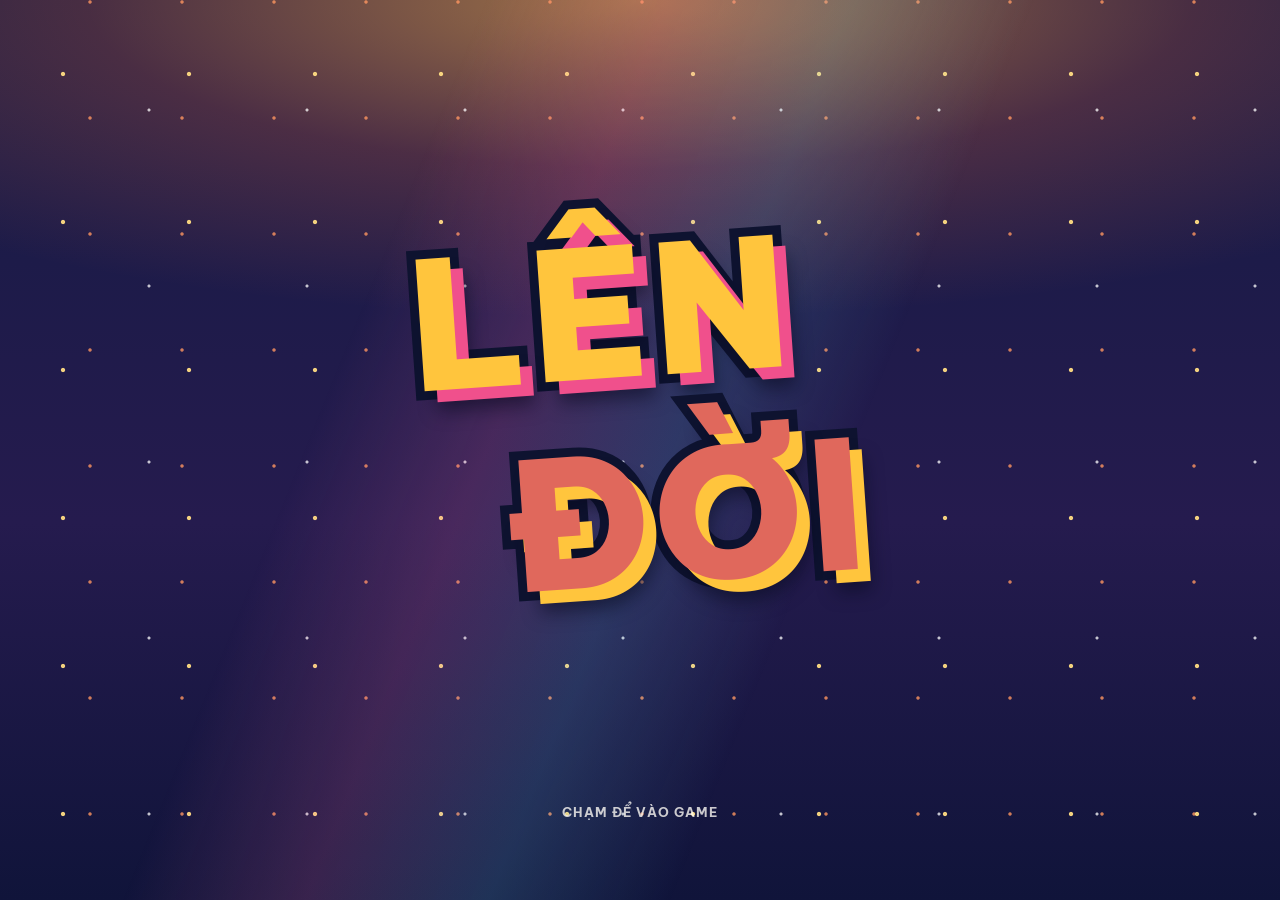
==== index.html @ b6708994 "Find open rooms and join in one tap, no server Each room in its lobby claims a PeerJS "beacon" at on" ====
<!doctype html>
<html lang="vi">
<head>
<meta charset="utf-8">
<meta name="viewport" content="width=device-width, initial-scale=1, minimum-scale=1, maximum-scale=1, user-scalable=no, viewport-fit=cover">
<style>/* iPhone: không tự phóng chữ khi xoay ngang, không phóng to khi chạm 2 lần (bản local chặn zoom như app) */html{-webkit-text-size-adjust:100%;text-size-adjust:100%}*{touch-action:manipulation}</style>
<!-- v143: mở từ Màn hình chính thì chạy toàn màn hình như app (iPhone, Android) -->
<link rel="manifest" href="manifest.webmanifest">
<meta name="mobile-web-app-capable" content="yes">
<meta name="apple-mobile-web-app-capable" content="yes">
<meta name="apple-mobile-web-app-status-bar-style" content="black-translucent">
<meta name="apple-mobile-web-app-title" content="Lên Đời">
<meta name="theme-color" content="#1B1F4A">
<link rel="apple-touch-icon" href="apple-touch-icon.png">
<link rel="icon" type="image/png" sizes="512x512" href="icon-512.png">
<link rel="icon" type="image/png" sizes="32x32" href="favicon-32.png">
<meta name="description" content="Cờ tỷ phú Việt Nam: gieo xúc xắc, mua đất, xây nhà, làm tỷ phú cùng bạn bè. Vào chơi cùng mình nhé!">
<script>/* IS_APP: đang chạy trong app iOS (Capacitor); thêm ?app=1 để thử trên trình duyệt */window.IS_APP=!!(window.Capacitor&&window.Capacitor.isNativePlatform&&window.Capacitor.isNativePlatform())||/[?&]app=1/.test(location.search);if(window.IS_APP)document.documentElement.classList.add('app');/* không phóng to kiểu gì cả: Safari bỏ qua user-scalable=no nên chặn luôn cử chỉ chụm 2 ngón và chạm 2 lần (ô nhập chữ nhỏ thì maximum-scale=1 đã chặn) */['gesturestart','gesturechange','gestureend'].forEach(function(t){document.addEventListener(t,function(e){e.preventDefault();},{passive:false});});document.addEventListener('touchmove',function(e){if(e.touches.length>1||(e.scale&&e.scale!==1))e.preventDefault();},{passive:false});document.addEventListener('dblclick',function(e){e.preventDefault();},{passive:false});/* Safari vẫn phóng to khi chạm 2 lần nhanh dù đã có touch-action: lần chạm thứ hai trong 350ms thì chặn mặc định (chính là zoom) rồi tự bấm lại, như bản cũ. Ngón tay có kéo thì không tự bấm */var lastTap=0,tx=0,ty=0;window.addEventListener('touchstart',function(e){if(e.touches.length===1){tx=e.touches[0].clientX;ty=e.touches[0].clientY;}},{passive:true,capture:true});window.addEventListener('touchend',function(e){var now=Date.now(),t=e.target,c=e.changedTouches[0];if(now-lastTap<350&&e.changedTouches.length===1&&!e.touches.length&&t.closest&&!t.closest('input,textarea,select,label,[contenteditable]')){e.preventDefault();if(Math.abs(c.clientX-tx)<10&&Math.abs(c.clientY-ty)<10)t.dispatchEvent(new MouseEvent('click',{bubbles:true,cancelable:true,view:window,clientX:c.clientX,clientY:c.clientY,screenX:c.screenX,screenY:c.screenY}));}lastTap=now;},{passive:false,capture:true});/* land: mọi màn hình dùng bố cục ngang (app iOS và điện thoại cảm ứng; cầm dọc thì cả trang xoay 90 độ) */if(window.IS_APP||/[?&]land=1/.test(location.search)||(window.matchMedia&&matchMedia('(pointer:coarse)').matches))document.documentElement.classList.add('land');</script>
<title>Lên Đời</title>
<script>/* font: trong app dùng file nhúng sẵn (fonts/), trên web tải từ Google Fonts */document.write('<link rel="stylesheet" href="'+(window.IS_APP?'fonts/fonts.css':'https://fonts.googleapis.com/css2?family=Lexend:wght@400;500;600;700;800;900&family=Be+Vietnam+Pro:wght@400;600;700;800&family=Oswald:wght@500;700&family=Josefin+Sans:wght@600;700&family=Barlow+Condensed:wght@600;700&display=swap')+'">');</script>
<style>
:root{
  --bg:#EEF1F5; --card:#FFFFFF; --ink:#16202A; --mute:#566473; --line:#C5CCD4; --soft:#E3E8EE;
  --accent:#0F7B6C; --accent-ink:#FFFFFF; --warn:#B4372F;
  box-sizing:border-box; padding-top:env(safe-area-inset-top,0px); padding-bottom:env(safe-area-inset-bottom,0px);
}
@media (prefers-color-scheme: dark){
  :root:not([data-theme="light"]){ --bg:#10161D; --card:#1A232D; --ink:#E8EDF2; --mute:#9BA8B5; --line:#33404D; --soft:#232E3A; --accent:#2BA893; --accent-ink:#08110F; --warn:#F0786F; }
}
:root[data-theme="dark"]{ --bg:#10161D; --card:#1A232D; --ink:#E8EDF2; --mute:#9BA8B5; --line:#33404D; --soft:#232E3A; --accent:#2BA893; --accent-ink:#08110F; --warn:#F0786F; }
*,*::before,*::after{box-sizing:inherit}
html{scroll-padding-top:env(safe-area-inset-top,0px)}
body{margin:0;background:var(--bg);color:var(--ink);font-family:'Be Vietnam Pro','Segoe UI',system-ui,sans-serif;font-size:15px;line-height:1.45}
button,input,select{font:inherit;color:inherit}
button{cursor:pointer}
button:focus-visible,select:focus-visible,input:focus-visible{outline:2px solid var(--accent);outline-offset:2px}
#app{max-width:1320px;margin:0 auto;padding:10px}
h1{font-size:22px;margin:0 0 4px;font-weight:700}
.sub{color:var(--mute);margin:0 0 16px;max-width:60ch}
.panel{background:var(--card);border:1px solid var(--line);border-radius:10px;padding:12px}
.btn{min-height:44px;padding:0 14px;border-radius:8px;border:1.5px solid var(--line);background:var(--card);font-weight:600}
.btn.primary{background:var(--accent);color:var(--accent-ink);border-color:var(--accent)}
.btn:disabled{opacity:.45;cursor:not-allowed}
.btn.blink{animation:blink 1s ease-in-out infinite}
@keyframes blink{0%,100%{box-shadow:0 0 0 0 rgba(43,168,147,0);filter:brightness(1)}50%{box-shadow:0 0 0 6px rgba(43,168,147,.45);filter:brightness(1.25)}}
@media (prefers-reduced-motion: reduce){ .btn.blink{animation:none;outline:3px solid var(--accent);outline-offset:2px} .bar i{animation:none !important} }
.stats{display:grid;grid-template-columns:1fr 1fr;gap:8px;margin-bottom:10px}
.stats div{background:var(--soft);border-radius:8px;padding:8px 10px}
.stats small{display:block;color:var(--mute);font-size:11px}
.stats b{font-size:20px;line-height:1.2}
.bidrow{display:flex;gap:6px;align-items:stretch}
.bidrow .inp{flex:1 1 0;min-width:0;text-align:center;font-size:20px}
.chip{flex:none;min-width:48px;min-height:48px;padding:0 6px;border:1.5px solid var(--line);border-radius:8px;background:var(--card);font-weight:700}
.bidmsg{font-size:12px;color:var(--mute);min-height:1.4em;margin:8px 0 0}
.bidmsg.warn{color:var(--warn)}
.cd{margin:10px 0 4px;color:var(--mute);font-size:12px}
.bar{height:4px;border-radius:2px;background:var(--soft);overflow:hidden}
.bar i{display:block;height:100%;width:100%;background:var(--accent);transform-origin:left;animation:shrink linear forwards}
@keyframes shrink{from{transform:scaleX(1)}to{transform:scaleX(0)}}
/* chọn cách chơi */
.mode{display:flex;gap:14px;align-items:center;width:100%;text-align:left;padding:14px;margin-bottom:10px;border:1.5px solid var(--line);border-radius:12px;background:var(--card)}
.mode:hover{border-color:var(--accent)}
.mode .mi{font-size:34px;line-height:1;flex:none}
.mode b{display:block;font-size:17px}
.mode small{display:block;color:var(--mute);font-size:13px}
.back{background:none;border:0;padding:8px 0;color:var(--mute);font-weight:600;min-height:40px}
.fl{display:block;font-size:13px;font-weight:600;margin-bottom:10px}
.inp2{display:block;width:100%;min-height:44px;margin-top:4px;padding:0 10px;border:1.5px solid var(--line);border-radius:8px;background:var(--card);font-weight:500}
.err{color:var(--warn);font-size:13px;min-height:1.3em;margin:0 0 8px}
.demo{color:var(--mute);font-size:12px;border-left:3px solid var(--line);padding-left:8px;margin:0 0 12px}
.roomid{font-size:14px;color:var(--mute)} .roomid b{font-size:20px;color:var(--ink);letter-spacing:.06em;margin-left:6px}
.seat{display:flex;align-items:center;gap:10px;padding:8px;border:1.5px solid var(--line);border-radius:8px;margin-bottom:6px;font-weight:600}
.seat.empty{color:var(--mute);font-weight:400;border-style:dashed}
.seat .dot{width:30px;height:30px;border-radius:50%;flex:none;display:flex;align-items:center;justify-content:center;font-size:18px;line-height:1}
/* setup */
.slot{display:flex;gap:8px;align-items:center;margin-bottom:8px}
.slot .dot{width:34px;height:34px;border-radius:50%;flex:none;display:flex;align-items:center;justify-content:center;font-size:21px;line-height:1}
.slot input{flex:1 1 0;min-width:0;min-height:44px;padding:0 10px;border:1.5px solid var(--line);border-radius:8px;background:var(--card)}
.slot select{min-height:44px;padding:0 8px;border:1.5px solid var(--line);border-radius:8px;background:var(--card)}
.notes{color:var(--mute);font-size:13px;padding-left:18px;margin:12px 0 0}
/* game */
.wrap{display:flex;flex-wrap:wrap;gap:12px;align-items:flex-start;justify-content:center}
.boardbox{flex:1 1 520px;max-width:min(940px,calc(100vh - 20px));min-width:0}
#board{display:grid;grid-template-columns:minmax(0,1.45fr) repeat(10,minmax(0,1fr)) minmax(0,1.45fr);grid-template-rows:minmax(0,1.45fr) repeat(10,minmax(0,1fr)) minmax(0,1.45fr);aspect-ratio:1;width:100%;background:var(--line);gap:1px;border:1.5px solid var(--ink);font-size:clamp(6px,1.1vw,12.5px)}
.cell{position:relative;background:var(--card);border:0;padding:0;margin:0;display:flex;flex-direction:column;align-items:center;overflow:hidden;min-width:0;min-height:0;text-align:center;color:var(--ink);line-height:1.15}
.cell.sp{background:var(--soft)}
.cell.own{box-shadow:inset 0 0 0 2.5px var(--o)}
.band{flex:none;width:100%;height:24%;background:var(--g);color:#fff;font-weight:700;display:flex;align-items:center;justify-content:center;font-size:1.1em}
.ic{font-size:1.5em;line-height:1;margin-top:5%}
.nm{padding:0 1px;font-weight:600;font-size:.92em;display:-webkit-box;-webkit-line-clamp:3;-webkit-box-orient:vertical;overflow:hidden}
.pr{color:var(--mute)}
.ow{position:absolute;left:0;right:0;bottom:0;height:23%;display:flex;align-items:center;justify-content:center;padding:0 1px;font-size:.85em;font-weight:700;white-space:nowrap;overflow:hidden}
.cell.own .toks{bottom:26%}
.toks{position:absolute;left:0;right:0;bottom:2px;display:flex;justify-content:center;gap:1px;flex-wrap:wrap-reverse;z-index:2}
.tok{width:1.5em;height:1.5em;font-size:clamp(11px,1.9vw,19px);line-height:1;border-radius:50%;border:1.5px solid #fff;box-shadow:0 1px 3px rgba(0,0,0,.55);display:flex;align-items:center;justify-content:center}
@media (max-width:640px){ .ow{font-size:0} .nm,.pr{display:none} .ic{font-size:1.9em;margin-top:18%} }
#center{grid-row:2/12;grid-column:2/12;background:var(--card);display:flex;flex-direction:column;align-items:center;justify-content:center;gap:8px;padding:8px;text-align:center;font-size:14px}
#center .title{font-size:clamp(22px,6vw,46px);font-weight:700;letter-spacing:-.01em}
#center{position:relative;z-index:2;overflow:visible}
#diceTray{display:flex;gap:34px;height:98px;align-items:center;justify-content:center;perspective:800px;pointer-events:none}
.dslot{position:relative;width:58px;height:82px}
.shadow{position:absolute;left:-2px;right:-12px;bottom:0;height:14px;border-radius:50%;background:#000;opacity:.3;filter:blur(5px)}
.drop{position:absolute;left:0;top:4px;width:58px;height:58px;transform-style:preserve-3d}
.tilt{width:100%;height:100%;transform-style:preserve-3d;transform:rotateX(-34deg) rotateY(24deg)}   /* nhìn từ trên xuống nhiều hơn để thấy rõ mặt trên */
.cube{width:100%;height:100%;position:relative;transform-style:preserve-3d}
.face{position:absolute;inset:0;border-radius:13px;display:grid;grid-template-columns:repeat(3,1fr);grid-template-rows:repeat(3,1fr);padding:9px;gap:2px;transform-style:preserve-3d;
  background:radial-gradient(circle at 30% 24%,#F4756A 0%,#D9342C 42%,#A31A18 100%);
  box-shadow:inset 0 0 9px rgba(60,0,0,.45),inset 0 2px 3px rgba(255,255,255,.4)}
.face::before{content:"";position:absolute;inset:3px;background:#8E1513;transform:translateZ(-3px)}
.face::after{content:"";position:absolute;inset:0;border-radius:inherit;background:linear-gradient(135deg,rgba(255,255,255,.38) 0%,rgba(255,255,255,0) 46%);pointer-events:none}
.face i{border-radius:50%;margin:.5px;position:relative;z-index:1}
.face .pg{position:absolute;inset:0;padding:inherit;display:grid;grid-template-columns:repeat(3,1fr);grid-template-rows:repeat(3,1fr);gap:inherit;border-radius:inherit;z-index:1}
.face i.on{background:radial-gradient(circle at 38% 32%,#FFFFFF 0%,#F4F4F2 55%,#CFCFCB 100%);box-shadow:inset 0 -1.5px 2px rgba(0,0,0,.28),0 1px 1px rgba(90,0,0,.5)}
.f1{transform:translateZ(29px)} .f6{transform:rotateY(180deg) translateZ(29px)}
.f3{transform:rotateY(90deg) translateZ(29px)} .f4{transform:rotateY(-90deg) translateZ(29px)}
.f5{transform:rotateX(90deg) translateZ(29px)} .f2{transform:rotateX(-90deg) translateZ(29px)}
.deck{position:absolute;width:clamp(40px,9.5vw,96px);aspect-ratio:.72;transform:rotate(-45deg)}
#deckK{top:9%;right:9%}
#deckC{bottom:9%;left:9%}
.deck i{position:absolute;inset:0;border-radius:6px;border:1.5px solid rgba(255,255,255,.85);background-color:var(--dk);background-image:repeating-linear-gradient(45deg,rgba(255,255,255,.14) 0 4px,transparent 4px 8px);box-shadow:0 1px 3px rgba(0,0,0,.45);font-style:normal}
.deck i:nth-child(1){transform:translate(4px,4px)} .deck i:nth-child(2){transform:translate(2px,2px)}
.deck .top{display:flex;flex-direction:column;align-items:center;justify-content:center;gap:2px;color:#fff;font-weight:700;font-size:clamp(7px,1.5vw,14px);line-height:1.1;text-align:center}
.deck .top span{font-size:1.9em;line-height:1}
#islandFx{position:fixed;inset:0;z-index:12;display:flex;align-items:center;justify-content:center;padding:16px;background:rgba(10,16,22,0);transition:background .3s}
#islandFx.on{background:rgba(10,16,22,.66)}
.isl{width:min(360px,100%);border-radius:16px;overflow:hidden;background:var(--card);color:var(--ink);box-shadow:0 16px 44px rgba(0,0,0,.5);opacity:0;transform:translateY(16px) scale(.96);transition:opacity .3s,transform .3s}
#islandFx.on .isl{opacity:1;transform:none}
.iscene svg{display:block;width:100%;height:auto}
.iland{animation:irise 1.1s cubic-bezier(.2,.8,.3,1) both}
.ipalm{transform-origin:150px 122px;animation:isway 3.2s ease-in-out infinite}
.icloud{animation:idrift 9s ease-in-out infinite alternate}
.iwave{animation:iwave 2.4s linear infinite}
@keyframes irise{from{transform:translateY(70px);opacity:0}to{transform:translateY(0);opacity:1}}
@keyframes isway{0%,100%{transform:rotate(-3deg)}50%{transform:rotate(4deg)}}
@keyframes idrift{from{transform:translateX(-14px)}to{transform:translateX(18px)}}
@keyframes iwave{from{transform:translateX(0)}to{transform:translateX(-20px)}}
@media (prefers-reduced-motion: reduce){ .iland,.ipalm,.icloud,.iwave{animation:none} }
.itext{padding:14px 16px 16px}
.itext h3{margin:0 0 6px;font-size:17px;line-height:1.3}
.itext p{margin:0 0 12px;font-size:13.5px;color:var(--mute)}
.itext .cd{margin:8px 0 0;text-align:center}
#cardFx{position:fixed;inset:0;z-index:12;display:flex;flex-direction:column;align-items:center;justify-content:center;gap:14px;perspective:1100px;background:rgba(10,16,22,0);transition:background .3s}
#cardFx.on{background:rgba(10,16,22,.62)}
.flyc{position:relative;width:min(250px,68vw);aspect-ratio:.72;transform-style:preserve-3d}
.flyc>div{position:absolute;inset:0;border-radius:16px;border:5px solid #fff;backface-visibility:hidden;-webkit-backface-visibility:hidden;box-shadow:0 14px 40px rgba(0,0,0,.5);overflow:hidden}
.cb{transform:rotateY(180deg);display:flex;align-items:center;justify-content:center;font-size:72px;background-color:var(--dk);background-image:repeating-linear-gradient(45deg,rgba(255,255,255,.14) 0 8px,transparent 8px 16px)}
.cf{background:#FFFDF6;color:#16202A;display:flex;flex-direction:column}
.cf .hd{background:var(--dk);color:#fff;font-weight:700;padding:10px;text-align:center;font-size:13px;letter-spacing:.08em;text-transform:uppercase}
.cf .cic{font-size:54px;line-height:1;text-align:center;margin-top:16px}
.cf h4{margin:12px 14px 6px;font-size:19px;line-height:1.25;text-align:center}
.cf p{margin:0 16px;font-size:14px;line-height:1.45;text-align:center;color:#3A4652}
.cf .who{margin-top:auto;padding:10px;text-align:center;font-size:12px;color:#566473;border-top:1px dashed #C5CCD4}
.cardact{width:min(250px,68vw);min-height:74px;text-align:center}
.cardact .btn{width:100%}
.cardact .cd{color:#E8EDF2}
#sum{font-weight:700;min-height:1.4em}
#status{font-weight:600;min-height:1.4em}
.meta{color:var(--mute);font-size:13px}
.hud{display:grid;grid-template-columns:minmax(0,1fr) minmax(0,1fr);gap:10px;align-items:center}
.turn{display:flex;align-items:center;gap:6px;font-size:13px;font-weight:600;line-height:1.2;margin-bottom:6px}
.turn .dot{flex:none;width:22px;height:22px;border-radius:50%;display:flex;align-items:center;justify-content:center;font-size:14px;line-height:1}
.kv{display:flex;justify-content:space-between;gap:6px;font-size:11.5px;color:var(--mute);line-height:1.6}
.kv b{color:var(--ink)}
.actions{display:flex;flex-direction:column;gap:6px}
.actions .btn{min-height:36px;padding:0 6px;font-size:12px}
.ph{display:flex;align-items:center;justify-content:space-between;gap:8px;margin-bottom:6px}
.ph h2{margin:0}
.btn.mini{min-height:28px;padding:0 10px;font-size:11px;border-radius:6px}
aside{flex:1 1 100%;min-width:0;display:flex;flex-direction:column;gap:8px}
@media (min-width:860px){ aside{flex:0 0 250px} }
aside .panel{padding:8px}
.pl{display:flex;gap:6px;align-items:center;padding:3px 6px;border:1.5px solid var(--line);border-radius:6px;margin-bottom:3px}
.pl.cur{border-color:var(--accent);box-shadow:inset 0 0 0 1.5px var(--accent)}
.pl.dead{opacity:.45}
.pl .dot{width:20px;height:20px;border-radius:50%;flex:none;display:flex;align-items:center;justify-content:center;font-size:13px;line-height:1}
.pl .nmx{flex:1 1 0;min-width:0;font-weight:600;font-size:12px;line-height:1.3;overflow:hidden;text-overflow:ellipsis;white-space:nowrap}
.pl .cash{font-weight:700;font-size:13px}
.pl small{flex:none;color:var(--mute);font-size:10.5px}
.bdg{position:relative;overflow:hidden;flex:none;display:inline-flex;align-items:center;justify-content:center;width:22px;height:22px;border-radius:50%;font-size:11.5px;line-height:1;
  background:radial-gradient(circle at 30% 22%,rgba(255,255,255,.85) 0%,rgba(255,255,255,0) 48%),linear-gradient(160deg,color-mix(in srgb,var(--g) 70%,#fff),var(--g) 55%,color-mix(in srgb,var(--g) 70%,#000));
  border:2px solid #F5CF57;box-shadow:0 0 0 1px #8A6206,0 0 8px rgba(245,207,87,.7),inset 0 -2px 3px rgba(0,0,0,.35)}
.bdg::after{content:"";position:absolute;inset:-2px;background:linear-gradient(115deg,transparent 35%,rgba(255,255,255,.85) 50%,transparent 65%);background-size:260% 100%;animation:glint 2.6s linear infinite}
@keyframes glint{from{background-position:130% 0}to{background-position:-130% 0}}
.bdg.half{width:18px;height:18px;font-size:9.5px;border-color:#A9B4BF;box-shadow:0 0 0 1px rgba(0,0,0,.4),inset 0 -2px 3px rgba(0,0,0,.3);filter:saturate(.55)}
.bdg.half::after{display:none}
.pl .bdg{margin-left:-2px}
.cell.half .band{animation:blinkc 1.3s ease-in-out infinite;animation-delay:var(--ph,0ms)}
@keyframes blinkc{0%,100%{filter:brightness(.75)}50%{filter:brightness(1.7) saturate(1.3)}}
.cell.full{z-index:1;background:linear-gradient(180deg,color-mix(in srgb,var(--g) 30%,var(--card)) 0%,var(--card) 75%);animation:glowp 2s ease-in-out infinite;animation-delay:var(--ph3,0ms)}
@keyframes glowp{0%,100%{box-shadow:inset 0 0 0 2.5px var(--o),inset 0 0 10px color-mix(in srgb,var(--g) 70%,transparent),0 0 4px color-mix(in srgb,var(--g) 60%,transparent)}50%{box-shadow:inset 0 0 0 2.5px var(--o),inset 0 0 18px var(--g),0 0 16px var(--g)}}
.cell.full .band{background:linear-gradient(110deg,var(--g) 0%,var(--g) 38%,#FFFFFF 50%,var(--g) 62%,var(--g) 100%);background-size:260% 100%;animation:shim 2.4s linear infinite;animation-delay:var(--ph,0ms);text-shadow:0 1px 2px rgba(0,0,0,.6)}
@keyframes shim{from{background-position:130% 0}to{background-position:-130% 0}}
.spk{position:absolute;z-index:1;pointer-events:none;color:#FFFFFF;font-size:1.05em;line-height:1;text-shadow:0 0 4px var(--g),0 0 8px var(--g);animation:twinkle 1.9s ease-in-out infinite;animation-delay:var(--ph2,0ms)}
.spk.s1{top:30%;left:10%}
.spk.s2{top:46%;right:9%;font-size:.8em;animation-duration:1.5s}
.spk.s3{top:62%;left:38%;font-size:.9em;animation-duration:2.3s}
@keyframes twinkle{0%,100%{opacity:0;transform:scale(.3) rotate(0deg)}50%{opacity:1;transform:scale(1.15) rotate(90deg)}}
@media (prefers-reduced-motion: reduce){ .cell.full,.cell.half .band,.cell.full .band,.spk,.bdg::after{animation:none} .spk{opacity:.8} }
.loan{display:flex;align-items:center;justify-content:space-between;gap:6px;padding:5px 0;border-bottom:1px solid var(--soft);font-size:12px}
.loan span{display:flex;flex-direction:column;line-height:1.3;min-width:0}
.loan b{color:var(--warn)}
.loan small{color:var(--mute);font-size:11px}
.bn{color:var(--mute);font-size:12px;margin:8px 0 0}
.lego{place-self:center;z-index:7;pointer-events:none;display:flex;flex-direction:column-reverse;align-items:center;width:clamp(22px,3.3vw,40px);filter:drop-shadow(0 4px 5px rgba(0,0,0,.55));animation:legofade 2.3s ease both}
.lego i{display:block;opacity:0;animation:legodrop .38s cubic-bezier(.3,1.5,.5,1) forwards;animation-delay:calc(var(--k)*.17s)}
.brick{position:relative;width:100%;height:clamp(7px,1.05vw,12px);margin-top:1px;border-radius:2px;background:var(--g);box-shadow:inset 0 -2px 0 rgba(0,0,0,.28),inset 0 1px 0 rgba(255,255,255,.4)}
.brick.alt{background:color-mix(in srgb,var(--g) 72%,#fff)}
.brick::before,.brick::after{content:"";position:absolute;top:-3px;width:22%;height:3px;border-radius:2px 2px 0 0;background:inherit;box-shadow:inset 0 1px 0 rgba(255,255,255,.45)}
.brick::before{left:14%} .brick::after{right:14%}
.roof{width:124%;height:clamp(9px,1.3vw,15px);background:color-mix(in srgb,var(--g) 55%,#000);clip-path:polygon(50% 0,100% 100%,0 100%)}
.tower{width:46%;height:clamp(12px,1.7vw,20px);margin-top:1px;border-radius:2px 2px 0 0;background:color-mix(in srgb,var(--g) 60%,#fff);box-shadow:inset 0 -2px 0 rgba(0,0,0,.25)}
@keyframes legodrop{from{opacity:0;transform:translateY(-50px)}to{opacity:1;transform:translateY(0)}}
@keyframes legofade{0%,82%{opacity:1}100%{opacity:0}}
.perk{display:flex;align-items:center;gap:7px;padding:4px 0;border-bottom:1px solid var(--soft);font-size:12px}
.perk span:last-child{display:flex;flex-direction:column;line-height:1.3;min-width:0}
.perk small{color:var(--mute);font-size:11px}
#quitBtn{min-height:30px;font-size:11px;font-weight:500;margin-top:2px}
.split{display:grid;grid-template-columns:1fr;gap:8px}
@media (min-width:860px){ .split{grid-template-columns:1fr} }
#assets{max-height:132px;overflow:auto;font-size:12px}
#chat{height:230px;overflow:auto;font-size:12.5px;display:flex;flex-direction:column;gap:3px;padding-right:2px}
@media (min-width:860px){ #chat{height:max(190px,calc(100vh - 610px))} }
#chat .sys{color:var(--mute);font-size:11px}
#chat .msg b{font-weight:700}
#chat .msg .big{font-size:20px;line-height:1;vertical-align:middle}
#emojis{display:flex;flex-wrap:wrap;gap:3px;margin:6px 0}
#emojis button{flex:1 1 0;min-width:26px;height:32px;padding:0;border:1.5px solid var(--line);border-radius:7px;background:var(--card);font-size:17px;line-height:1}
.chatin{display:flex;gap:5px}
.chatin input{flex:1 1 0;min-width:0;min-height:36px;padding:0 8px;border:1.5px solid var(--line);border-radius:7px;background:var(--card);font-size:13px}
.chatin .btn{min-height:36px;padding:0 10px;font-size:12px}
.bub{place-self:center;z-index:6;pointer-events:none;transform:translateY(-62%);background:var(--card);border:2.5px solid var(--o);border-radius:16px 16px 16px 4px;padding:2px 7px;font-size:clamp(18px,2.6vw,30px);line-height:1.25;box-shadow:0 4px 12px rgba(0,0,0,.35);animation:pop 2.8s ease both}
.bub.txt{font-size:clamp(11px,1.25vw,14px);font-weight:600;line-height:1.3;padding:5px 9px;width:max-content;max-width:min(170px,42vw);text-align:left;color:var(--ink)}
.fxnum{place-self:center;z-index:7;pointer-events:none;color:#FF5247;font-weight:800;font-size:clamp(14px,2vw,26px);text-shadow:0 1px 0 #000,0 0 6px rgba(0,0,0,.7);animation:rise 1.4s ease-out both}
@keyframes rise{0%{opacity:0;transform:translateY(0) scale(.6)}15%{opacity:1;transform:translateY(-40%) scale(1.3)}100%{opacity:0;transform:translateY(-200%) scale(1)}}
.fxnum.gain{color:#4ADE80}
.pl.got .cash{color:#34C76F}
#board{position:relative}
#fx{position:absolute;inset:0;pointer-events:none;z-index:8}
.coinw{position:absolute;left:0;top:0;will-change:transform}
.coin{width:clamp(18px,2.9vw,36px);aspect-ratio:1;border-radius:50%;display:flex;align-items:center;justify-content:center;font-weight:800;line-height:1;font-size:clamp(10px,1.6vw,20px);color:#8A5A00;text-shadow:0 1px 0 rgba(255,246,196,.95),0 -1px 0 rgba(110,70,0,.5);
  border:2px solid #B07D0A;background:radial-gradient(circle at 32% 28%,#FFF8CF 0%,#F8D555 26%,#DDA51E 58%,#A8780B 82%,#8A6206 100%);
  box-shadow:inset 0 0 0 2px rgba(255,236,150,.6),inset 0 -3px 5px rgba(120,80,0,.5),0 2px 0 #8A6206,0 4px 7px rgba(0,0,0,.45)}
.tok.ouch{animation:ouch .6s ease-out}
@keyframes ouch{0%{transform:translate(0,0) rotate(0) scale(1)}15%{transform:translate(-3px,-5px) rotate(-18deg) scale(1.25)}35%{transform:translate(3px,0) rotate(14deg) scale(1.1)}55%{transform:translate(-2px,0) rotate(-9deg)}75%{transform:translate(2px,0) rotate(5deg)}100%{transform:translate(0,0) rotate(0) scale(1)}}
.pl.hit .cash{color:#FF5247}
@media (prefers-reduced-motion: reduce){ .tok.ouch{animation:none} }
@keyframes pop{0%{opacity:0;transform:translateY(-20%) scale(.3)}8%{opacity:1;transform:translateY(-70%) scale(1.2)}14%{transform:translateY(-62%) scale(1)}85%{opacity:1;transform:translateY(-62%) scale(1)}100%{opacity:0;transform:translateY(-95%) scale(.9)}}
@media (prefers-reduced-motion: reduce){ .bub{animation:none} }
#assets .sum{color:var(--mute);margin-bottom:4px}
.asrow{display:flex;align-items:center;gap:6px;border-bottom:1px solid var(--soft)}
.as{display:flex;align-items:center;gap:6px;flex:1 1 0;min-width:0;padding:4px 0;background:none;border:0;text-align:left;font-size:12px;color:var(--ink)}
.as .sw{flex:none;width:10px;height:26px;border-radius:2px;background:var(--g)}
.as .an{flex:1 1 0;min-width:0;display:flex;flex-direction:column;line-height:1.3}
.as .an b{overflow:hidden;text-overflow:ellipsis;white-space:nowrap}
.as .an small{color:var(--mute);font-size:11px}
#log div{padding:3px 0;border-bottom:1px solid var(--soft)}
h2{font-size:13px;margin:0 0 6px;font-weight:700}
/* modal */
#modal{position:fixed;inset:0;background:rgba(10,16,22,.62);display:flex;align-items:center;justify-content:center;padding:16px;z-index:10}
#modal[hidden]{display:none}
.dlg{background:var(--card);color:var(--ink);border-radius:14px;padding:18px;width:min(440px,100%);max-height:86vh;overflow:auto}
.dlg h3{margin:0 0 8px;font-size:19px}
.dlg .body{color:var(--ink);margin-bottom:14px;font-size:14px}
.dlg .opts{display:flex;flex-direction:column;gap:8px}
.dlg .body:empty{display:none}
.opts .btn.two{padding:9px 14px;font-size:16px;line-height:1.25}
.opts .btn.two small{display:block;margin-top:2px;font-size:12px;font-weight:400;opacity:.9}
table.t{width:100%;border-collapse:collapse;font-size:13px}
table.t td{padding:4px 0;border-bottom:1px solid var(--soft)}
table.t td:last-child{text-align:right;font-weight:600}
.inp{width:100%;min-height:48px;padding:0 12px;border:1.5px solid var(--line);border-radius:8px;background:var(--card);font-size:18px;font-weight:600}
.row{display:flex;justify-content:space-between;align-items:center;gap:8px;padding:6px 0;border-bottom:1px solid var(--soft)}

/* ===== Giao diện game: bàn cờ nghiêng 2.5D, toàn màn hình ===== */
#stage{position:fixed;inset:0;overflow:hidden;color:#F3F7FB;
  background:radial-gradient(120% 90% at 50% 38%,#3D8FC4 0%,#1F5E8E 42%,#0E3557 78%,#082339 100%);
  padding:env(safe-area-inset-top,0px) env(safe-area-inset-right,0px) env(safe-area-inset-bottom,0px) env(safe-area-inset-left,0px)}
#stage::before{content:"";position:absolute;inset:0;opacity:.18;background:repeating-radial-gradient(circle at 50% 120%,transparent 0 22px,#FFFFFF 23px 24px);pointer-events:none}
#scene{position:absolute;inset:0}
#board{position:absolute;aspect-ratio:auto;border:0;gap:1px;background:#CDBF9B;transform:rotateX(52deg) rotateZ(45deg);transform-origin:50% 50%;
  --card:#FFF9EA;--soft:#E3EDF5;--ink:#1D2733;--mute:#5A6775;--line:#CDBF9B;color:#1D2733;border-radius:6px;
  box-shadow:1px 1px 0 #A8956B,2px 2px 0 #A8956B,3px 3px 0 #9B8960,4px 4px 0 #9B8960,5px 5px 0 #8E7C55,6px 6px 0 #8E7C55,7px 7px 0 #7F6F4B,8px 8px 0 #7F6F4B,9px 9px 0 #6F6041,10px 10px 0 #6F6041,22px 22px 30px rgba(0,0,0,.55)}
#board .cell{border-radius:2px}
#board .nm{font-size:.86em;-webkit-line-clamp:2}
#board .ic{margin-top:6%}
#board .ow{font-size:0;height:20%}
#center{background:radial-gradient(circle at 50% 50%,#3FA36C 0%,#2B8355 55%,#1E6A44 100%);border-radius:4px;box-shadow:inset 0 0 0 2px rgba(255,255,255,.18),inset 0 0 26px rgba(0,0,0,.35)}
#over{position:absolute;inset:0;pointer-events:none;z-index:3}
#houses,#toks,#fx{position:absolute;inset:0}
#fx{z-index:8}
/* quân cờ đứng thẳng */
.tk{position:absolute;left:0;top:0;width:var(--tk);height:var(--tk);margin:calc(var(--tk)*-.86) 0 0 calc(var(--tk)*-.5);border-radius:50%;display:flex;align-items:center;justify-content:center;
  font-size:calc(var(--tk)*.62);line-height:1;background:radial-gradient(circle at 32% 26%,rgba(255,255,255,.75),rgba(255,255,255,0) 46%),var(--c);border:2.5px solid #fff;
  box-shadow:0 2px 0 rgba(0,0,0,.35),0 6px 8px rgba(0,0,0,.45);transition:left .24s ease-in-out,top .24s ease-in-out}
.tk::after{content:"";position:absolute;left:18%;right:18%;bottom:-22%;height:16%;border-radius:50%;background:rgba(0,0,0,.38);filter:blur(2px);z-index:-1}
.tk.cur{box-shadow:0 0 0 3px #FFD766,0 0 14px 4px rgba(255,215,102,.85),0 6px 8px rgba(0,0,0,.45)}
.tk.dead{display:none}
.tk.ouch{animation:tkouch .6s ease-out}
@keyframes tkouch{0%,100%{transform:none}15%{transform:translate(-3px,-7px) rotate(-18deg) scale(1.2)}35%{transform:translate(3px,0) rotate(14deg)}55%{transform:translate(-2px,0) rotate(-9deg)}75%{transform:translate(2px,0) rotate(5deg)}}
/* nhà kiểu lego đứng trên ô */
.hs{position:absolute;left:0;top:0;width:var(--hw);margin-left:calc(var(--hw)*-.5);transform:translateY(-100%);display:flex;flex-direction:column-reverse;align-items:center;filter:drop-shadow(0 3px 3px rgba(0,0,0,.5))}
.hs i{display:block}
.hs .brick{width:100%;height:calc(var(--hw)*.36);margin-top:1px;border-radius:1.5px;background:linear-gradient(90deg,var(--g) 0 58%,color-mix(in srgb,var(--g) 62%,#000) 58% 100%);box-shadow:inset 0 1px 0 rgba(255,255,255,.45),inset 0 -1.5px 0 rgba(0,0,0,.25)}
.hs .brick.alt{background:linear-gradient(90deg,color-mix(in srgb,var(--g) 70%,#fff) 0 58%,color-mix(in srgb,var(--g) 85%,#000) 58% 100%)}
.hs .brick::before,.hs .brick::after{top:-2.5px;height:2.5px}
.hs .roof{width:128%;height:calc(var(--hw)*.5);background:linear-gradient(90deg,#D9534A 0 50%,#A8362F 50% 100%);clip-path:polygon(50% 0,100% 100%,0 100%)}
.hs .tower{width:52%;height:calc(var(--hw)*.7);margin-top:1px;border-radius:1.5px 1.5px 0 0;background:linear-gradient(90deg,#F2D675 0 58%,#B8962F 58% 100%)}
.hs .new{animation:legodrop .4s cubic-bezier(.3,1.5,.5,1) both;animation-delay:var(--nd,0ms)}
/* bong bóng và số bay, đặt theo toạ độ màn hình */
#over .bub{position:absolute;left:0;top:0;place-self:auto;transform:translate(-50%,-190%)}
#over .bub.txt{transform:translate(-50%,-150%)}
@keyframes pop{0%{opacity:0;scale:.3}8%{opacity:1;scale:1.2}14%{scale:1}85%{opacity:1;scale:1}100%{opacity:0;scale:.9}}
#over .fxnum{position:absolute;left:0;top:0;translate:-50% -120%;font-size:clamp(16px,3.4vmin,28px)}
/* cụm giữa bàn: lượt, xúc xắc, nút gieo */
#mid{position:absolute;left:0;top:0;z-index:5;display:flex;flex-direction:column;align-items:center;gap:2px;transform:translate(-50%,-50%) scale(var(--ms,1));pointer-events:none}
#mid .turn{margin:0;padding:3px 10px 3px 4px;border-radius:14px;background:rgba(8,24,40,.78);color:#fff;font-size:12px;white-space:nowrap}
#mid #diceTray{height:86px}
#mid #sum{min-height:1.3em;font-size:13px;color:#FFE9A8;text-shadow:0 1px 2px #000}
.orb{pointer-events:auto;width:84px;height:84px;border-radius:50%;border:4px solid #FFE08A;color:#fff;font-weight:800;font-size:20px;letter-spacing:.04em;
  box-shadow:0 5px 0 #7A2A12,0 10px 16px rgba(0,0,0,.5),inset 0 3px 6px rgba(255,255,255,.45);text-shadow:0 2px 2px rgba(0,0,0,.4)}
.orb.roll{background:radial-gradient(circle at 35% 28%,#FFB36B 0%,#F06A2A 50%,#C8431A 100%)}
.orb.done{background:radial-gradient(circle at 35% 28%,#8DE0A6 0%,#2FA862 50%,#1E7C46 100%);box-shadow:0 5px 0 #0F4B29,0 10px 16px rgba(0,0,0,.5),inset 0 3px 6px rgba(255,255,255,.45);font-size:17px}
.orb:disabled{display:none}
.orb:active{transform:translateY(3px)}
.orb.blink{animation:orbp 1s ease-in-out infinite}
@keyframes orbp{0%,100%{box-shadow:0 5px 0 #7A2A12,0 10px 16px rgba(0,0,0,.5),0 0 0 0 rgba(255,224,138,0),inset 0 3px 6px rgba(255,255,255,.45)}50%{box-shadow:0 5px 0 #7A2A12,0 10px 16px rgba(0,0,0,.5),0 0 0 12px rgba(255,224,138,.5),inset 0 3px 6px rgba(255,255,255,.45)}}
/* thanh trên, thông báo */
#top{position:absolute;top:calc(env(safe-area-inset-top,0px) + 6px);left:50%;transform:translateX(-50%);z-index:6;display:flex;gap:6px;align-items:center}
.pill{display:inline-flex;align-items:center;gap:4px;min-height:28px;padding:0 10px;border-radius:14px;border:1px solid rgba(255,255,255,.22);background:rgba(8,24,40,.78);color:#fff;font-size:12px;white-space:nowrap}
.pill b{color:#FFD766}
button.pill{min-height:28px;font-weight:600}
button.pill:disabled{opacity:.45}
#toast{position:absolute;left:50%;top:calc(env(safe-area-inset-top,0px) + 40px);transform:translateX(-50%);z-index:6;max-width:min(92vw,520px);padding:4px 12px;border-radius:12px;background:rgba(8,24,40,.72);color:#EAF2F8;font-size:12px;text-align:center;opacity:0;pointer-events:none}
#toast.on{animation:toast 3.6s ease both}
@keyframes toast{0%{opacity:0}8%,80%{opacity:1}100%{opacity:0}}
#rot{display:none}
#stage.tall #toast{top:calc(env(safe-area-inset-top,0px) + 126px)}
/* thẻ người chơi ở 4 góc */
#players{position:absolute;inset:0;z-index:5;pointer-events:none}
.pc{position:absolute;display:flex;align-items:center;gap:7px;width:min(43vw,178px);padding:5px 8px 5px 5px;border-radius:26px 12px 12px 26px;background:rgba(8,24,40,.82);border:2px solid rgba(255,255,255,.2);color:#fff}
.pc.cur{border-color:#FFD766;box-shadow:0 0 14px rgba(255,215,102,.7)}
.pc.dead{opacity:.45;filter:grayscale(1)}
.pc .av{flex:none;width:38px;height:38px;border-radius:50%;display:flex;align-items:center;justify-content:center;font-size:23px;line-height:1;border:2px solid #fff;background:radial-gradient(circle at 32% 26%,rgba(255,255,255,.7),rgba(255,255,255,0) 46%),var(--c)}
.pc .inf{flex:1 1 0;min-width:0;line-height:1.2}
.pc .nmx,.pc .cash{display:block}
.pc .nmx{font-size:12px;font-weight:600;white-space:nowrap;overflow:hidden;text-overflow:ellipsis}
.pc .cash{font-size:16px;font-weight:800;color:#FFD766}
.pc.hit .cash{color:#FF7A6E} .pc.got .cash{color:#7CF0A2}
.pc small{display:block;font-size:10px;color:#B9C7D4;white-space:nowrap;overflow:hidden;text-overflow:ellipsis}
.pc .bds{display:flex;gap:1px;flex-wrap:wrap;max-width:46px;justify-content:flex-end}
.pc .bdg{width:19px;height:19px;font-size:10px}
.pc .bdg.half{width:15px;height:15px;font-size:8px}
.pc.q0{left:8px;bottom:calc(env(safe-area-inset-bottom,0px) + 8px)}
.pc.q1{left:8px;top:calc(env(safe-area-inset-top,0px) + 8px)}
.pc.q2{right:8px;top:calc(env(safe-area-inset-top,0px) + 8px)}
.pc.q3{right:8px;bottom:calc(env(safe-area-inset-bottom,0px) + 8px)}
.rbtn{position:absolute;z-index:6;width:50px;height:50px;border-radius:50%;border:2px solid rgba(255,255,255,.35);background:rgba(8,24,40,.85);color:#fff;font-size:20px;line-height:1;display:flex;flex-direction:column;align-items:center;justify-content:center;gap:1px;padding:0}
.rbtn small{font-size:8.5px;font-weight:600}
#assetBtn{left:8px;bottom:calc(env(safe-area-inset-bottom,0px) + 66px)}
#chatBtn{right:8px;bottom:calc(env(safe-area-inset-bottom,0px) + 66px)}
#stage.tall .pc.q1,#stage.tall .pc.q2{top:calc(env(safe-area-inset-top,0px) + 68px)}
#stage.tall .pc.q0,#stage.tall .pc.q3{bottom:calc(env(safe-area-inset-bottom,0px) + 68px)}
#stage.tall #assetBtn,#stage.tall #chatBtn{bottom:calc(env(safe-area-inset-bottom,0px) + 8px)}
#stage.tall #assetBtn{left:calc(50% - 60px)} #stage.tall #chatBtn{right:calc(50% - 60px)}
/* ngăn kéo tài sản và trò chuyện */
.sheet{position:absolute;z-index:9;left:0;right:0;bottom:0;max-height:72%;display:flex;flex-direction:column;padding:10px 12px calc(env(safe-area-inset-bottom,0px) + 10px);border-radius:16px 16px 0 0;background:var(--card);color:var(--ink);box-shadow:0 -8px 30px rgba(0,0,0,.5)}
.sheet[hidden]{display:none}
.sheet .sh{display:flex;align-items:center;justify-content:space-between;margin-bottom:6px}
.sheet .sh h2{margin:0;font-size:15px}
.sheet .x{width:36px;height:36px;border-radius:50%;border:1.5px solid var(--line);background:none;font-size:14px}
.sheet #assets{max-height:none;flex:1 1 auto;overflow:auto;font-size:13px}
.sheet #chat{height:auto;flex:1 1 auto;min-height:140px;max-height:42vh}
#stage:not(.tall) .sheet{left:auto;top:0;width:min(46%,340px);max-height:none;border-radius:16px 0 0 16px;padding-top:10px}
#stage:not(.tall) .sheet #chat{max-height:none}
/* Điện thoại cầm dọc: xoay cả game 90 độ để luôn chơi màn ngang */
/* xoay khi cầm dọc: lớp body.rotp do isRot() đặt theo hướng máy thật */
  html:not(.app) body.ingame.rotp{position:fixed;left:100vw;top:0;width:100vh;width:100dvh;height:100vw;margin:0;overflow:hidden;transform:rotate(90deg);transform-origin:0 0;padding:0}
  html:not(.app) body.ingame.rotp #stage{padding:0 env(safe-area-inset-bottom,0px) 0 env(safe-area-inset-top,0px)}
  html:not(.app) body.ingame.rotp .pc{width:178px} html:not(.app) body.ingame.rotp .dlg{max-height:86vw;width:min(440px,86%)} html:not(.app) body.ingame.rotp .flyc,html:not(.app) body.ingame.rotp .cardact{width:min(210px,46vw)}
  html:not(.app) body.ingame.rotp .bub.txt{max-width:170px}
#center .deck{width:15%}
#center #deckK{top:5%;right:5%}
#center #deckC{bottom:5%;left:5%}
#center .deck .top{font-size:.9em}
/* Popup khi màn chơi nằm ngang: chia hai cột để vừa chiều cao thấp */
body.wide .dlg{width:min(640px,92%);display:grid;grid-template-columns:minmax(0,1.15fr) minmax(0,1fr);column-gap:16px;align-items:center;padding:14px 16px}
body.wide .dlg h3{grid-column:1/3;margin-bottom:6px;font-size:17px}
body.wide .dlg .body{margin:0;font-size:13px}
body.wide .dlg .body:empty + .opts{grid-column:1/3}
body.wide table.t{font-size:12px} body.wide table.t td{padding:2px 0}
body.wide .dlg .opts .btn{min-height:40px}
body.wide #cardFx{flex-direction:row;gap:18px}
body.wide .flyc{width:176px} body.wide .cardact{width:170px}
body.wide #islandFx .isl{display:grid;grid-template-columns:minmax(0,1fr) minmax(0,1fr);align-items:center;width:min(620px,94%);max-width:none}
/* ===== Gọn mắt hơn ===== */
#mid .turn{display:none}
#top{left:calc(8px + var(--lx,0px));top:calc(env(safe-area-inset-top,0px) + 62px);transform:none;gap:4px}
#top .pill{min-height:24px;padding:0 8px;font-size:11px}
#stage.tall #top{left:50%;top:calc(env(safe-area-inset-top,0px) + 6px);transform:translateX(-50%)}
#toast{top:calc(env(safe-area-inset-top,0px) + 6px);max-width:min(46%,420px);white-space:nowrap;overflow:hidden;text-overflow:ellipsis}
.pc{width:auto !important;min-width:112px;max-width:170px;padding:4px 10px 4px 4px}
.pc .av{width:34px;height:34px;font-size:20px}
.pc .cash{font-size:15px}
.pc.q0,.pc.q1{left:calc(8px + var(--lx,0px))}
#assetBtn{left:calc(8px + var(--lx,0px))}
#center .deck{transform:none;width:13%}
#center #deckK{top:15%;right:15%}
#center #deckC{bottom:15%;left:15%}
/* popup tài sản */
.dlg{position:relative}
#mX{display:none;position:absolute;top:8px;right:8px;width:34px;height:34px;border-radius:50%;border:1.5px solid var(--line);background:var(--card);color:var(--ink);font-size:13px;align-items:center;justify-content:center;padding:0}
.dlg.one #mX{display:flex}
.dlg.one .opts{display:none}
.dlg.one h3{padding-right:40px}
.dlg.one{width:min(560px,94%)}
body.wide .dlg.one{display:block}
.dlg.one .opts{margin-top:10px}
.stats.s3{grid-template-columns:repeat(3,1fr)}
.ah{margin:10px 0 4px;font-size:12px;font-weight:700;color:var(--mute);text-transform:uppercase;letter-spacing:.04em}
.agrid{display:grid;grid-template-columns:1fr;column-gap:16px}
body.wide .agrid{grid-template-columns:1fr 1fr}
#assets{max-height:none;overflow:visible;font-size:13px}
#assets .as .an b{font-size:13px}
/* popup ô đất: dấu chủ sở hữu và dòng đang thu */
.ownr{display:flex;align-items:center;gap:8px;padding:6px 10px 6px 6px;margin-bottom:8px;border-radius:22px;border:2px solid var(--c);background:color-mix(in srgb,var(--c) 20%,var(--card));font-size:13px}
.ownr .av{flex:none;width:28px;height:28px;border-radius:50%;display:flex;align-items:center;justify-content:center;font-size:17px;line-height:1;background:var(--c);border:2px solid #fff}
.ownr small{margin-left:auto;color:var(--mute);font-size:11px}
.ownr.none{border:1.5px dashed var(--line);border-radius:10px;background:none;color:var(--mute);padding:6px 10px}
table.t tr.cur td{background:color-mix(in srgb,var(--hl) 34%,transparent);font-weight:700;border-bottom-color:transparent}
table.t tr.cur td:first-child{box-shadow:inset 4px 0 0 var(--hl);padding-left:8px}
table.t tr.cur i{font-style:normal;font-size:.8em;font-weight:600;margin-left:6px;padding:1px 6px;border-radius:8px;background:var(--hl);color:#fff}
/* ===== Thẻ người chơi sát góc, thông báo lên góc trên phải ===== */
#stage{padding:0 !important}
.pc{pointer-events:auto;cursor:pointer}
.pc.q1{top:8px;left:calc(8px + var(--lx,0px) + var(--cl,0px))}
.pc.q2{top:8px;right:calc(8px + var(--rx,0px) + var(--cr,0px))}
.pc.q0{bottom:6px;left:calc(8px + var(--lx,0px))}
.pc.q3{bottom:6px;right:calc(8px + var(--rx,0px))}
#assetBtn{left:calc(8px + var(--lx,0px));bottom:62px}
#chatBtn{right:calc(8px + var(--rx,0px));bottom:62px}
#top{top:60px;left:calc(8px + var(--lx,0px))}
#toast{top:60px;left:auto;right:calc(8px + var(--rx,0px));transform:none;max-width:210px;white-space:normal;text-align:right;line-height:1.3}
#stage.tall .pc.q1,#stage.tall .pc.q2{top:68px} #stage.tall .pc.q0,#stage.tall .pc.q3{bottom:68px}
#stage.tall #assetBtn,#stage.tall #chatBtn{bottom:8px}
#stage.tall #top{top:6px} #stage.tall #toast{top:126px;right:auto;left:50%;transform:translateX(-50%);text-align:center}
/* vòng đếm giờ quanh nhân vật */
.pc .av,.tk{position:absolute}
.pc .av{position:relative}
.ring{position:absolute;inset:-6px;width:calc(100% + 12px);height:calc(100% + 12px);transform:rotate(-90deg);pointer-events:none}
.ring circle{fill:none;stroke-width:3.4}
.ring .rt{stroke:rgba(0,0,0,.45)}
.ring .rr{stroke:#FFD766;stroke-linecap:round;stroke-dasharray:113.1;stroke-dashoffset:0;animation:ringrun linear both,ringcol linear both;animation-duration:inherit}
@keyframes ringrun{to{stroke-dashoffset:113.1}}
@keyframes ringcol{0%,60%{stroke:#FFD766}85%,100%{stroke:#FF5A4E}}
/* ánh sáng khi tới ô */
#glow{position:absolute;inset:0}
.halo{position:absolute;width:calc(var(--tk)*2.7);height:calc(var(--tk)*1.2);margin:calc(var(--tk)*-.6) 0 0 calc(var(--tk)*-1.35);border-radius:50%;mix-blend-mode:screen;
  background:radial-gradient(closest-side,#FFFFFF 0%,var(--g) 40%,color-mix(in srgb,var(--g) 55%,transparent) 66%,transparent 100%);animation:halo 1.3s ease-out both}
.halo.step{width:calc(var(--tk)*1.7);height:calc(var(--tk)*.76);margin:calc(var(--tk)*-.38) 0 0 calc(var(--tk)*-.85);animation-duration:.5s}
@keyframes halo{0%{opacity:0;transform:scale(.3)}25%{opacity:1;transform:scale(1.05)}100%{opacity:0;transform:scale(1.4)}}
.beam{position:absolute;width:calc(var(--tk)*3.6);height:calc(var(--tk)*3.8);margin:calc(var(--tk)*-3.8) 0 0 calc(var(--tk)*-1.8);transform-origin:50% 100%;mix-blend-mode:screen;filter:blur(1.2px);
  background:conic-gradient(from -42deg at 50% 100%,transparent 0deg,var(--g) 5deg,transparent 11deg,transparent 17deg,var(--g) 24deg,transparent 30deg,var(--g) 37deg,#FFFFFF 42deg,var(--g) 47deg,transparent 54deg,var(--g) 60deg,transparent 67deg,transparent 73deg,var(--g) 79deg,transparent 84deg);
  -webkit-mask-image:linear-gradient(to top,#000 0%,rgba(0,0,0,.7) 35%,transparent 92%);mask-image:linear-gradient(to top,#000 0%,rgba(0,0,0,.7) 35%,transparent 92%);animation:beam 1.4s ease-out both}
@keyframes beam{0%{opacity:0;transform:scaleY(.15)}22%{opacity:.95;transform:scaleY(1)}60%{opacity:.75}100%{opacity:0;transform:scaleY(1.12)}}
/* ===== Hồ sơ người chơi kiểu truyện tranh ===== */
.dlg.prof{--card:#FFF6DA;--ink:#16202A;--mute:#5A4F3A;--soft:#F1E3B4;--line:#16202A;--warn:#D6402B;width:min(700px,95%);padding:12px;border:3.5px solid #16202A;border-radius:18px;box-shadow:7px 7px 0 #16202A;
  background:#FFF6DA radial-gradient(rgba(22,32,42,.10) 20%,transparent 22%) 0 0/9px 9px;color:#16202A;font-family:'Be Vietnam Pro',system-ui,sans-serif}
.dlg.prof h3{display:none}
.dlg.prof #mX{top:-12px;right:-12px;width:38px;height:38px;border:3px solid #16202A;background:#FF5A4E;color:#fff;font-weight:800;box-shadow:3px 3px 0 #16202A;z-index:2}
.pf{display:grid;grid-template-columns:1fr;gap:10px}
body.wide .pf{grid-template-columns:minmax(0,236px) minmax(0,1fr);align-items:start}
.pfh{position:relative;display:flex;align-items:center;gap:10px;padding:10px 12px;border:3px solid #16202A;border-radius:14px;box-shadow:4px 4px 0 #16202A;overflow:hidden;color:#fff;
  background:repeating-conic-gradient(from 0deg at 18% 50%,rgba(255,255,255,.26) 0 9deg,transparent 9deg 18deg),radial-gradient(rgba(0,0,0,.2) 20%,transparent 22%) 0 0/8px 8px,var(--c)}
.pfav{flex:none;width:58px;height:58px;border-radius:50%;display:flex;align-items:center;justify-content:center;font-size:36px;line-height:1;background:#fff;border:3px solid #16202A;box-shadow:3px 3px 0 #16202A}
.pfn{min-width:0;line-height:1.15}
.pfn b{display:block;font-size:22px;font-weight:800;text-transform:uppercase;letter-spacing:.02em;text-shadow:2px 2px 0 #16202A,-1px -1px 0 #16202A,1px -1px 0 #16202A,-1px 1px 0 #16202A;overflow:hidden;text-overflow:ellipsis;white-space:nowrap}
.pfn small{display:block;margin-top:3px;font-size:11.5px;font-weight:700;color:#16202A;background:#fff;border:2px solid #16202A;border-radius:10px;padding:1px 7px;width:fit-content;max-width:100%}
.burst{position:absolute;right:-6px;top:-8px;width:74px;height:74px;display:flex;align-items:center;justify-content:center;text-align:center;font-size:14px;font-weight:800;line-height:1;color:#16202A;transform:rotate(12deg);background:var(--b);
  clip-path:polygon(50% 0,61% 14%,78% 6%,80% 24%,97% 26%,88% 41%,100% 54%,85% 62%,90% 80%,72% 78%,65% 96%,50% 84%,35% 96%,28% 78%,10% 80%,15% 62%,0 54%,12% 41%,3% 26%,20% 24%,22% 6%,39% 14%);filter:drop-shadow(2px 2px 0 #16202A) drop-shadow(-1px -1px 0 #16202A)}
.pfs{display:grid;grid-template-columns:repeat(3,1fr);gap:8px;margin-top:10px}
body.wide .pfs{grid-template-columns:1fr}
.pn{position:relative;padding:5px 10px 6px;border:3px solid #16202A;border-radius:12px;box-shadow:3px 3px 0 #16202A;line-height:1.1;background-image:radial-gradient(rgba(255,255,255,.5) 20%,transparent 22%);background-size:8px 8px}
.pn small{display:block;font-size:11px;font-weight:800;text-transform:uppercase;letter-spacing:.04em}
.pn b{font-size:26px;font-weight:800}
.pn i{font-style:normal;font-size:11px;font-weight:700;margin-left:6px}
.pn.y{background-color:#FFD23F} .pn.r{background-color:#FF9F6B} .pn.t{background-color:#7FE0C3}
.tag{display:inline-block;margin:2px 0 8px 4px;padding:0 12px;background:#fff;border:2.5px solid #16202A;box-shadow:3px 3px 0 #16202A;transform:skew(-10deg) rotate(-1.5deg);font-size:13px;font-weight:800;text-transform:uppercase;letter-spacing:.03em}
.tag.o{background:#FF9F6B} .tag.g{background:#A8E06B}
.pfR{max-height:min(66vh,66vw);overflow:auto;padding:2px 6px 4px 0}
.dlg.prof .agrid{margin-bottom:8px;column-gap:8px}
.dlg.prof .asrow{margin-bottom:7px;padding:1px 6px 1px 4px;border:2.5px solid #16202A;border-radius:14px;background:#fff;box-shadow:2.5px 2.5px 0 #16202A}
.dlg.prof .asrow.loanr{background:#FFE3D3}
.dlg.prof .as{padding:3px 0;color:#16202A}
.dlg.prof .as .sw{width:12px;height:28px;border:2px solid #16202A;border-radius:4px}
.dlg.prof .as .an b{font-size:14px;font-weight:800}
.dlg.prof .as .an small{color:#5A4F3A;font-size:11.5px;font-weight:700}
.dlg.prof .btn.mini{background:#FFD23F;color:#16202A;border:2.5px solid #16202A;border-radius:10px;box-shadow:2px 2px 0 #16202A;font-weight:800}
.dlg.prof .btn.mini:disabled{background:#E6DFC8;box-shadow:none}
.say{position:relative;display:inline-block;margin:0 0 10px 4px;padding:6px 14px;background:#fff;border:2.5px solid #16202A;border-radius:18px;box-shadow:3px 3px 0 #16202A;font-size:13px;font-weight:700}
.say::after{content:"";position:absolute;left:18px;bottom:-9px;width:12px;height:12px;background:#fff;border-right:2.5px solid #16202A;border-bottom:2.5px solid #16202A;transform:rotate(45deg) skew(10deg,10deg)}
.dlg.prof{overflow:visible}
.dlg.prof #mX{top:-10px;right:-10px}
body.wide .dlg.prof .agrid{grid-template-columns:minmax(0,1fr) minmax(0,1fr)}
.dlg.prof .as .an b{white-space:normal;line-height:1.15}
.pfh{padding-right:62px;min-height:84px}
.burst{width:64px;height:64px;font-size:12.5px;right:-4px;top:-6px}
.pfn small{white-space:normal;line-height:1.25}
/* ===== Chủ đề truyện tranh cho bàn cờ ===== */
#stage{background:radial-gradient(rgba(255,255,255,.16) 20%,transparent 22%) 0 0/11px 11px,repeating-conic-gradient(from 0deg at 50% var(--bursty,50%),#1C6FD0 0 7.5deg,#2B8CEB 7.5deg 15deg);font-family:'Be Vietnam Pro',system-ui,sans-serif}
#stage::before{inset:auto 0 0 0;height:34%;opacity:1;background:
  radial-gradient(circle at 4% 118%,#FFFFFF 0 74px,#16202A 75px 78px,transparent 79px),radial-gradient(circle at 15% 128%,#FFFFFF 0 70px,#16202A 71px 74px,transparent 75px),
  radial-gradient(circle at 96% 118%,#FFFFFF 0 74px,#16202A 75px 78px,transparent 79px),radial-gradient(circle at 85% 128%,#FFFFFF 0 70px,#16202A 71px 74px,transparent 75px)}
#board{gap:2px;background:#16202A;border:3px solid #16202A;border-radius:8px;--card:#FFF8E1;--soft:#D6EEFF;--ink:#16202A;--mute:#3C4654;font-weight:700;
  box-shadow:1px 1px 0 #16202A,2px 2px 0 #F2B33D,3px 3px 0 #F2B33D,4px 4px 0 #F2B33D,5px 5px 0 #E39A22,6px 6px 0 #E39A22,7px 7px 0 #E39A22,8px 8px 0 #CF8414,9px 9px 0 #CF8414,10px 10px 0 #CF8414,11px 11px 0 #16202A,12px 12px 0 #16202A,13px 13px 0 #16202A,26px 26px 0 rgba(8,20,40,.35)}
#board .cell{border-radius:1px;background-color:var(--card)}
#board .band{height:24%;box-shadow:inset 0 -2px 0 #16202A;text-shadow:1px 1px 0 #16202A}
#board .nm{font-weight:800}
#board .lic{font-size:1.75em;line-height:1;margin-top:3%}
#board .ic{font-size:2em}
#board .ow{box-shadow:inset 0 2px 0 #16202A}
#board .cell.sp{background-image:radial-gradient(rgba(22,32,42,.13) 20%,transparent 22%);background-size:6px 6px}
/* nét riêng của từng vùng trên ô đất */
#board .g-nau{background-image:repeating-radial-gradient(circle at 50% 130%,rgba(62,147,196,.26) 0 3px,transparent 3px 8px)}
#board .g-xn{background-image:radial-gradient(rgba(122,75,42,.28) 22%,transparent 24%);background-size:7px 7px}
#board .g-hong{background-image:repeating-linear-gradient(0deg,rgba(63,143,95,.24) 0 2px,transparent 2px 6px)}
#board .g-cam{background-image:repeating-linear-gradient(45deg,rgba(217,138,61,.22) 0 2px,transparent 2px 7px),repeating-linear-gradient(-45deg,rgba(217,138,61,.22) 0 2px,transparent 2px 7px)}
#board .g-do{background-image:repeating-radial-gradient(circle at 0 100%,rgba(46,111,216,.2) 0 2px,transparent 2px 7px)}
#board .g-vang{background-image:radial-gradient(rgba(228,87,46,.3) 24%,transparent 26%);background-size:9px 9px}
#board .g-xl{background-image:linear-gradient(rgba(47,79,143,.18) 1.5px,transparent 1.5px),linear-gradient(90deg,rgba(47,79,143,.18) 1.5px,transparent 1.5px);background-size:7px 7px}
#board .g-xd{background-image:repeating-linear-gradient(0deg,rgba(196,71,63,.2) 0 1.5px,transparent 1.5px 6px),repeating-linear-gradient(90deg,rgba(196,71,63,.16) 0 1.5px,transparent 1.5px 11px)}
#center{border-radius:2px;box-shadow:inset 0 0 0 3px #16202A;overflow:hidden;background:radial-gradient(rgba(228,55,46,.28) 20%,transparent 22%) 0 0/12px 12px,repeating-conic-gradient(from 0deg at 50% 50%,#FFC53D 0 9deg,#FF9F2E 9deg 18deg)}
#center::before,#center::after{content:"";position:absolute;left:50%;top:50%;transform:translate(-50%,-50%);clip-path:polygon(50% 0,58% 20%,74% 5%,74% 26%,94% 18%,84% 38%,100% 50%,84% 62%,94% 82%,74% 74%,74% 95%,58% 80%,50% 100%,42% 80%,26% 95%,26% 74%,6% 82%,16% 62%,0 50%,16% 38%,6% 18%,26% 26%,26% 5%,42% 20%)}
#center::before{width:86%;height:86%;background:#16202A}
#center::after{width:82%;height:82%;background:radial-gradient(circle,#FFF3A6 0 26%,#FFD23F 27% 52%,#E4372E 53% 100%)}
#center .deck{z-index:1}
#center .deck i{border:2px solid #16202A;box-shadow:2px 2px 0 #16202A}
/* nhà theo kiểu từng vùng */
.hs .brick{box-shadow:inset 0 0 0 1px #16202A,inset 0 2px 0 rgba(255,255,255,.4)}
.hs .roof{filter:drop-shadow(0 0 0 #16202A)}
.hs.g-nau .roof{width:150%;height:calc(var(--hw)*.36);background:linear-gradient(90deg,#D8B13A 0 50%,#A9841C 50% 100%)}
.hs.g-xn .roof{width:112%;height:calc(var(--hw)*1.15);background:linear-gradient(90deg,#8A552F 0 50%,#5E3719 50% 100%)}
.hs.g-hong .roof{width:144%;height:calc(var(--hw)*.42);background:linear-gradient(90deg,#6B4A35 0 50%,#46301F 50% 100%)}
.hs.g-cam .roof{width:150%;height:calc(var(--hw)*.6);background:linear-gradient(90deg,#F6CE45 0 50%,#C99A1B 50% 100%);clip-path:polygon(0 100%,4% 62%,26% 58%,50% 0,74% 58%,96% 62%,100% 100%)}
.hs.g-do .roof{background:linear-gradient(90deg,#D9473C 0 50%,#A32B22 50% 100%)}
.hs.g-vang .roof{width:118%;height:calc(var(--hw)*.52);clip-path:none;border-radius:60% 60% 0 0;background:linear-gradient(90deg,#F2683A 0 50%,#C24418 50% 100%)}
.hs.g-xl .roof{width:104%;height:calc(var(--hw)*.2);clip-path:none;background:#9FD8F7;box-shadow:inset 0 0 0 1px #16202A}
.hs.g-xl .brick{background:linear-gradient(90deg,#7EC8F2 0 58%,#3E8FC4 58% 100%),none}
.hs.g-xd .roof{width:120%;height:calc(var(--hw)*.72);background:linear-gradient(90deg,#C8372D 0 50%,#8E1F18 50% 100%)}
/* quân cờ, nút, thẻ theo nét truyện tranh */
.tk{border:2.5px solid #fff;box-shadow:0 0 0 2.5px #16202A,3px 4px 0 2px rgba(22,32,42,.55)}
.tk.cur{box-shadow:0 0 0 2.5px #16202A,0 0 0 6px #FFD23F,0 0 16px 6px rgba(255,210,63,.9)}
.orb{border:4px solid #16202A;box-shadow:0 0 0 3px #FFD23F,5px 6px 0 3px #16202A;font-family:inherit}
.orb.blink{animation:orbc .9s ease-in-out infinite}
@keyframes orbc{0%,100%{box-shadow:0 0 0 3px #FFD23F,5px 6px 0 3px #16202A}50%{box-shadow:0 0 0 9px #FFD23F,5px 6px 0 9px #16202A}}
.pc{background:radial-gradient(rgba(255,255,255,.22) 20%,transparent 22%) 0 0/8px 8px,var(--c);border:3px solid #16202A;border-radius:16px;box-shadow:3px 3px 0 #16202A;color:#fff}
.pc.cur{border-color:#16202A;box-shadow:0 0 0 3px #FFD23F,5px 5px 0 3px #16202A}
.pc .av{background:#fff;border:2.5px solid #16202A}
.pc .nmx{font-weight:800;text-shadow:1px 1px 0 #16202A}
.pc .cash{color:#FFF3A6;text-shadow:1.5px 1.5px 0 #16202A,-1px -1px 0 #16202A,1px -1px 0 #16202A,-1px 1px 0 #16202A}
.pc small{color:#fff;font-weight:700;text-shadow:1px 1px 0 rgba(22,32,42,.8)}
.pill{background:#FFF8E1;color:#16202A;border:2.5px solid #16202A;box-shadow:2px 2px 0 #16202A;font-weight:800}
.pill b{color:#C2410C}
.rbtn{background:#FFD23F;color:#16202A;border:3px solid #16202A;box-shadow:3px 3px 0 #16202A}
#toast{background:#fff;color:#16202A;border:2.5px solid #16202A;border-radius:14px;box-shadow:3px 3px 0 #16202A;font-weight:700}
#mid #sum{font-size:15px;font-weight:800;color:#fff;text-shadow:2px 2px 0 #16202A,-1px -1px 0 #16202A,1px -1px 0 #16202A,-1px 1px 0 #16202A}
/* vị trí: hai người chơi phía trên chuyển xuống giữa hai mép, dạng thẻ dọc */
#stage.appbar .pc.q1,#stage.appbar .pc.q2{top:calc(var(--cy) - 104px);flex-direction:column;gap:2px;width:64px !important;min-width:0;max-width:64px;padding:5px 3px 4px;text-align:center}
#stage.appbar .pc.q1{left:calc(8px + var(--lx,0px))}
#stage.appbar .pc.q2{right:calc(8px + var(--rx,0px))}
#stage.appbar .pc.q1 .nmx,#stage.appbar .pc.q2 .nmx{font-size:10.5px}
#stage.appbar .pc.q1 .bds,#stage.appbar .pc.q2 .bds{max-width:none;justify-content:center}
#stage.appbar #top{top:calc(var(--cy) + 8px);left:calc(8px + var(--lx,0px));flex-direction:column;align-items:stretch;gap:4px;width:64px}
#stage.appbar #top .pill{justify-content:center;padding:0 2px;min-height:22px;font-size:10.5px}
#stage.appbar #toast{top:calc(var(--cy) + 22px);right:calc(8px + var(--rx,0px));left:auto;width:112px;max-width:112px;padding:5px 8px;font-size:10.5px;line-height:1.25;text-align:left;white-space:normal}
#stage:not(.tall) #chatBtn{bottom:6px;right:calc(150px + var(--rx,0px));width:46px;height:46px}
#board .pr{display:none}
#board .nm{font-size:.8em;line-height:1.05;-webkit-line-clamp:2}
#board .cell:not(.sp) .lic{margin-top:1%}
#over .bub{background:#fff;color:#16202A;border:3px solid #16202A;box-shadow:3px 3px 0 #16202A;font-weight:800}
#over .fxnum{font-weight:800;text-shadow:2px 2px 0 #16202A,-1px -1px 0 #16202A,1px -1px 0 #16202A,-1px 1px 0 #16202A}
/* ===== Phong cách tranh vẽ nhẹ nhàng: màu dịu, nét xanh than, mảng phẳng ===== */
body.ingame{--nv:#2B3A67}
#stage{--nv:#2B3A67;background:radial-gradient(ellipse 7px 3px at 50% 50%,rgba(108,132,76,.5) 0 60%,transparent 62%) 0 0/74px 58px,radial-gradient(ellipse 6px 2.5px at 50% 50%,rgba(108,132,76,.4) 0 60%,transparent 62%) 37px 29px/74px 58px,#B3C290}
#stage::before{inset:auto 0 0 0;height:30%;opacity:1;background:
  radial-gradient(circle at 3% 122%,#8FA86C 0 78px,var(--nv) 79px 81px,transparent 82px),radial-gradient(circle at 14% 134%,#9DB57A 0 74px,var(--nv) 75px 77px,transparent 78px),
  radial-gradient(circle at 97% 122%,#8FA86C 0 78px,var(--nv) 79px 81px,transparent 82px),radial-gradient(circle at 86% 134%,#9DB57A 0 74px,var(--nv) 75px 77px,transparent 78px)}
#board{gap:1.5px;background:var(--nv);border:2.5px solid var(--nv);border-radius:10px;--card:#F6F0DE;--soft:#DDE9EA;--ink:#2B3A67;--mute:#6A7396;color:#2B3A67;font-weight:700;
  box-shadow:1px 1px 0 var(--nv),2px 2px 0 #D2C6A3,3px 3px 0 #D2C6A3,4px 4px 0 #D2C6A3,5px 5px 0 #C6B992,6px 6px 0 #C6B992,7px 7px 0 #C6B992,8px 8px 0 #B9AB83,9px 9px 0 #B9AB83,10px 10px 0 var(--nv),11px 11px 0 var(--nv),22px 22px 0 rgba(63,84,52,.28)}
#board .band{box-shadow:inset 0 -1.5px 0 var(--nv);text-shadow:none;color:#2B3A67}
#board .ow{box-shadow:inset 0 1.5px 0 var(--nv)}
#board .cell.sp{background-image:none}
#board .g-nau{background-image:repeating-radial-gradient(circle at 50% 130%,rgba(121,190,220,.2) 0 3px,transparent 3px 9px)}
#board .g-xn{background-image:radial-gradient(rgba(176,138,98,.2) 22%,transparent 24%);background-size:8px 8px}
#board .g-hong{background-image:repeating-linear-gradient(0deg,rgba(134,188,130,.2) 0 2px,transparent 2px 7px)}
#board .g-cam{background-image:repeating-linear-gradient(45deg,rgba(235,166,90,.16) 0 2px,transparent 2px 8px),repeating-linear-gradient(-45deg,rgba(235,166,90,.16) 0 2px,transparent 2px 8px)}
#board .g-do{background-image:repeating-radial-gradient(circle at 0 100%,rgba(121,190,220,.18) 0 2px,transparent 2px 8px)}
#board .g-vang{background-image:radial-gradient(rgba(223,111,97,.2) 22%,transparent 24%);background-size:10px 10px}
#board .g-xl{background-image:linear-gradient(rgba(96,121,184,.14) 1.5px,transparent 1.5px),linear-gradient(90deg,rgba(96,121,184,.14) 1.5px,transparent 1.5px);background-size:8px 8px}
#board .g-xd{background-image:repeating-linear-gradient(0deg,rgba(223,111,97,.15) 0 1.5px,transparent 1.5px 7px),repeating-linear-gradient(90deg,rgba(223,111,97,.12) 0 1.5px,transparent 1.5px 12px)}
#center{box-shadow:inset 0 0 0 2.5px var(--nv);background:radial-gradient(ellipse 8px 3px at 50% 50%,rgba(255,255,255,.55) 0 60%,transparent 62%) 0 0/64px 46px,#9CCDE4}
#center::before{width:66%;height:66%;background:var(--nv)}
#center::after{width:63%;height:63%;background:#FFFDF6}
#center .deck i{border:2px solid var(--nv);box-shadow:2px 2px 0 var(--nv);background-image:none}
/* xúc xắc mảng phẳng */
.face{background:#E8776B;border:2px solid #2B3A67;border-radius:12px;box-shadow:inset 0 -5px 0 rgba(43,58,103,.14)}
.face::before{background:#C55A50} .face::after{display:none}
.face i.on{background:#FFFDF6;box-shadow:inset 0 0 0 1.5px #2B3A67}
.shadow{background:#2B3A67;opacity:.22;filter:blur(2px)}
/* nhà */
.hs{filter:drop-shadow(0 3px 0 rgba(43,58,103,.25))}
.hs .brick{box-shadow:inset 0 0 0 1.2px #2B3A67}
.hs .brick::before,.hs .brick::after{box-shadow:inset 0 0 0 1px #2B3A67}
.hs.g-nau .roof{background:#D9B86A} .hs.g-xn .roof{background:#A4764F} .hs.g-hong .roof{background:#8A6B56}
.hs.g-cam .roof{background:#EFCB5E} .hs.g-do .roof{background:#DF6F61} .hs.g-vang .roof{background:#EE8A62}
.hs.g-xl .roof{background:#BFE3F2;box-shadow:inset 0 0 0 1.2px #2B3A67} .hs.g-xl .brick{background:#9CCDE4}
.hs.g-xd .roof{background:#D0584D} .hs .roof{background:#DF6F61} .hs .tower{background:#EFCB5E;box-shadow:inset 0 0 0 1.2px #2B3A67}
/* quân cờ, nút, thẻ */
.tk{border:2.5px solid #FFFDF6;background:var(--c);box-shadow:0 0 0 2px #2B3A67,0 4px 0 2px rgba(43,58,103,.3)}
.tk::after{background:rgba(43,58,103,.3)}
.tk.cur{box-shadow:0 0 0 2px #2B3A67,0 0 0 6px #F7DC7B,0 4px 0 6px rgba(43,58,103,.25)}
.orb{border:2.5px solid #2B3A67;box-shadow:0 5px 0 #2B3A67,0 9px 0 rgba(43,58,103,.2);text-shadow:none;letter-spacing:.06em}
.orb.roll{background:#F2A65A;color:#FFFDF6;-webkit-text-stroke:.6px #2B3A67}
.orb.done{background:#86BC82;color:#FFFDF6;box-shadow:0 5px 0 #2B3A67,0 9px 0 rgba(43,58,103,.2);-webkit-text-stroke:.6px #2B3A67}
.orb.blink{animation:orbs 1s ease-in-out infinite}
@keyframes orbs{0%,100%{box-shadow:0 5px 0 #2B3A67,0 0 0 0 rgba(255,253,246,.0)}50%{box-shadow:0 5px 0 #2B3A67,0 0 0 9px rgba(255,253,246,.75)}}
.pc{background:var(--c);border:2.5px solid #2B3A67;border-radius:18px;box-shadow:0 4px 0 rgba(43,58,103,.35);color:#FFFDF6}
.pc.cur{border-color:#2B3A67;box-shadow:0 0 0 3px #F7DC7B,0 5px 0 3px rgba(43,58,103,.35)}
.pc .av{background:#FFFDF6;border:2px solid #2B3A67}
.pc .nmx{text-shadow:none;font-weight:800;color:#FFFDF6;-webkit-text-stroke:.3px #2B3A67}
.pc .cash{color:#FFFDF6;text-shadow:1.5px 1.5px 0 #2B3A67}
.pc small{color:#FFFDF6;text-shadow:none;opacity:.95}
.pc[data-p="2"] .nmx,.pc[data-p="2"] .cash,.pc[data-p="2"] small{color:#2B3A67;text-shadow:none;-webkit-text-stroke:0}
.pc.hit .cash{color:#FFE1DC} .pc.got .cash{color:#E9FFE2}
.pill{background:#FFFDF6;color:#2B3A67;border:2px solid #2B3A67;box-shadow:0 3px 0 rgba(43,58,103,.3)}
.pill b{color:#D9574A}
.rbtn{background:#FFFDF6;color:#2B3A67;border:2.5px solid #2B3A67;box-shadow:0 4px 0 rgba(43,58,103,.35)}
#toast{background:#FFFDF6;color:#2B3A67;border:2px solid #2B3A67;border-radius:16px;box-shadow:0 3px 0 rgba(43,58,103,.3);text-transform:uppercase;letter-spacing:.02em;font-size:10px}
#mid #sum{color:#FFFDF6;text-shadow:1.5px 1.5px 0 #2B3A67,-1px -1px 0 #2B3A67,1px -1px 0 #2B3A67,-1px 1px 0 #2B3A67}
#over .bub{background:#FFFDF6;color:#2B3A67;border:2.5px solid #2B3A67;box-shadow:0 3px 0 rgba(43,58,103,.3)}
#over .fxnum{text-shadow:1.5px 1.5px 0 #2B3A67,-1px -1px 0 #2B3A67,1px -1px 0 #2B3A67,-1px 1px 0 #2B3A67}
.ring .rr{stroke:#F7DC7B}
/* popup trong ván: giấy kem, nét xanh than */
body.ingame #modal{background:rgba(43,58,103,.45)}
body.ingame .dlg{--card:#F8F2E2;--ink:#2B3A67;--mute:#6A7396;--soft:#EBE3CC;--line:#2B3A67;--accent:#5FA8D3;--accent-ink:#FFFDF6;--warn:#D9574A;background:#F8F2E2;color:#2B3A67;border:2.5px solid #2B3A67;border-radius:20px;box-shadow:0 6px 0 rgba(43,58,103,.4);font-family:'Be Vietnam Pro',system-ui,sans-serif}
body.ingame .dlg .btn{border:2px solid #2B3A67;border-radius:14px;background:#FFFDF6;color:#2B3A67;box-shadow:0 3px 0 rgba(43,58,103,.3);font-weight:800}
body.ingame .dlg .btn.primary{background:#F2A65A;color:#2B3A67;border-color:#2B3A67}
body.ingame .dlg .btn:disabled{box-shadow:none}
body.ingame .dlg .stats div{background:#EBE3CC;border:2px solid #2B3A67;border-radius:12px}
body.ingame .bar i{background:#5FA8D3}
/* hồ sơ người chơi: dịu lại */
.dlg.prof{background:#F8F2E2;border:2.5px solid #2B3A67;box-shadow:0 7px 0 rgba(43,58,103,.4);color:#2B3A67;--line:#2B3A67;--ink:#2B3A67;--mute:#6A7396}
.dlg.prof #mX{border:2.5px solid #2B3A67;background:#E0685C;box-shadow:0 3px 0 rgba(43,58,103,.35)}
.pfh{border:2.5px solid #2B3A67;box-shadow:0 4px 0 rgba(43,58,103,.3);background:radial-gradient(ellipse 8px 3px at 50% 50%,rgba(255,255,255,.35) 0 60%,transparent 62%) 0 0/46px 30px,var(--c)}
.pfav{border:2.5px solid #2B3A67;box-shadow:0 3px 0 rgba(43,58,103,.3)}
.pfn b{text-shadow:1.5px 1.5px 0 #2B3A67,-1px -1px 0 #2B3A67,1px -1px 0 #2B3A67,-1px 1px 0 #2B3A67}
.pfn small{color:#2B3A67;border:2px solid #2B3A67;border-radius:12px;background:#FFFDF6}
.burst{background:#FFFDF6;color:#2B3A67;filter:drop-shadow(1.5px 1.5px 0 #2B3A67) drop-shadow(-1.5px -1.5px 0 #2B3A67) drop-shadow(1.5px -1.5px 0 #2B3A67) drop-shadow(-1.5px 1.5px 0 #2B3A67)}
.pn{border:2.5px solid #2B3A67;box-shadow:0 3px 0 rgba(43,58,103,.3);background-image:none;color:#2B3A67}
.pn.y{background-color:#F4D98A} .pn.r{background-color:#F3AC98} .pn.t{background-color:#B9DAB2}
.tag{border:2px solid #2B3A67;box-shadow:0 3px 0 rgba(43,58,103,.3);background:#FFFDF6;color:#2B3A67}
.tag.o{background:#F3AC98} .tag.g{background:#B9DAB2}
.dlg.prof .asrow{border:2px solid #2B3A67;box-shadow:0 3px 0 rgba(43,58,103,.25);background:#FFFDF6;border-radius:16px}
.dlg.prof .asrow.loanr{background:#FBE3DB}
.dlg.prof .as,.dlg.prof .as .an small{color:#2B3A67}
.dlg.prof .as .an small{opacity:.75}
.dlg.prof .as .sw{border:2px solid #2B3A67}
.dlg.prof .btn.mini{background:#F4D98A;color:#2B3A67;border:2px solid #2B3A67;box-shadow:0 2px 0 rgba(43,58,103,.3)}
.say{border:2px solid #2B3A67;box-shadow:0 3px 0 rgba(43,58,103,.25);color:#2B3A67}
.say::after{border-right:2px solid #2B3A67;border-bottom:2px solid #2B3A67}
.ownr{border:2px solid #2B3A67;color:#2B3A67} .ownr .av{border:2px solid #2B3A67;background:#FFFDF6}
table.t tr.cur i{color:#2B3A67}
.cf{border-color:#FFFDF6} .flyc>div{border:3px solid #2B3A67;box-shadow:0 8px 0 rgba(43,58,103,.4)}
.orb.roll,.orb.done{color:#2B3A67;-webkit-text-stroke:0}
.deck .top{color:#2B3A67}
.cf .hd{color:#2B3A67}
body.ingame .cardact .btn,body.ingame #islandFx .btn{background:#F2A65A;color:#2B3A67;border:2px solid #2B3A67;border-radius:14px;box-shadow:0 3px 0 rgba(43,58,103,.3);font-weight:800;font-family:'Be Vietnam Pro',system-ui,sans-serif}
body.ingame #cardFx.on,body.ingame #islandFx.on{background:rgba(43,58,103,.5)}
body.ingame #islandFx .isl{background:#F8F2E2;color:#2B3A67;border:2.5px solid #2B3A67;--card:#F8F2E2;--ink:#2B3A67;--mute:#6A7396}
/* ===== Bố cục 4 góc khi không bị thanh trên của app che (máy xoay bằng CSS hoặc trình duyệt thường) ===== */
#stage:not(.tall):not(.appbar) .pc.q0{width:136px !important;min-width:0}
#stage:not(.tall):not(.appbar) #top{top:auto;bottom:14px;left:calc(8px + var(--lx,0px) + 144px);flex-direction:row;gap:5px}
#stage:not(.tall):not(.appbar) #toast{top:64px;right:calc(8px + var(--rx,0px));left:auto;transform:none;width:118px;max-width:118px;padding:5px 8px;text-align:left;white-space:normal}
/* nhà vẽ theo phong cách tranh */
.hs2{position:absolute;left:0;top:0;width:var(--hsw);margin-left:calc(var(--hsw)*-.5);transform:translateY(-100%);transform-origin:50% 100%;filter:drop-shadow(0 3px 0 rgba(43,58,103,.25))}
.hs2.pop{animation:hspop .55s cubic-bezier(.3,1.6,.5,1) both;animation-delay:var(--nd,0ms)}
@keyframes hspop{0%{transform:translateY(-100%) scale(.15)}100%{transform:translateY(-100%) scale(1)}}
/* quầng sáng dưới chân, theo màu nhân vật */
.feet{position:absolute;width:calc(var(--tk)*2.3);height:calc(var(--tk)*1.05);margin:calc(var(--tk)*-.44) 0 0 calc(var(--tk)*-1.15);border-radius:50%;opacity:.8;
  background:radial-gradient(closest-side,rgba(255,255,255,.95) 0%,var(--c) 36%,color-mix(in srgb,var(--c) 55%,transparent) 66%,transparent 100%);
  transition:left .24s ease-in-out,top .24s ease-in-out;animation:feet 1.9s ease-in-out infinite}
.feet.cur{opacity:1;animation-duration:1.1s}
.feet.dead{display:none}
@keyframes feet{0%,100%{transform:scale(.82)}50%{transform:scale(1.15)}}
.halo{mix-blend-mode:normal;background:radial-gradient(closest-side,#FFFFFF 0%,var(--g) 42%,color-mix(in srgb,var(--g) 60%,transparent) 68%,transparent 100%)}
.beam{mix-blend-mode:normal;filter:blur(.8px);width:calc(var(--tk)*3.8);height:calc(var(--tk)*4.6);margin:calc(var(--tk)*-4.6) 0 0 calc(var(--tk)*-1.9);
  background:conic-gradient(from -40deg at 50% 100%,transparent 0deg,color-mix(in srgb,var(--g) 85%,#fff) 5deg,transparent 11deg,transparent 15deg,var(--g) 22deg,transparent 28deg,color-mix(in srgb,var(--g) 70%,#fff) 34deg,#FFFFFF 40deg,color-mix(in srgb,var(--g) 70%,#fff) 46deg,transparent 52deg,var(--g) 58deg,transparent 65deg,transparent 69deg,color-mix(in srgb,var(--g) 85%,#fff) 75deg,transparent 80deg);
  animation:beam2 1.9s ease-out both}
@keyframes beam2{0%{opacity:0;transform:scaleY(.15)}18%{opacity:1;transform:scaleY(1)}65%{opacity:.85}100%{opacity:0;transform:scaleY(1.1)}}
@media (prefers-reduced-motion: reduce){ .feet{animation:none} }
/* ===== Ô đang có người đứng tự phát sáng theo màu người đó (chỉ trong phạm vi ô) ===== */
.feet,.halo,.beam{display:none !important}
#board .cell.stand{animation:standp 1.5s ease-in-out infinite;animation-delay:var(--phs,0ms);background-color:color-mix(in srgb,var(--pc) 30%,var(--card))}
@keyframes standp{0%,100%{box-shadow:inset 0 0 0 2px var(--pc),inset 0 0 .5em .1em color-mix(in srgb,var(--pc) 55%,transparent)}50%{box-shadow:inset 0 0 0 2.5px var(--pc),inset 0 0 1.3em .5em color-mix(in srgb,var(--pc) 85%,transparent)}}
#board .cell.landed{animation:landf .9s ease-out both;animation-delay:var(--ld,0ms)}
@keyframes landf{0%{background-color:#FFFFFF;box-shadow:inset 0 0 0 3px var(--pc),inset 0 0 2em 1.4em var(--pc)}100%{background-color:color-mix(in srgb,var(--pc) 30%,var(--card));box-shadow:inset 0 0 0 2px var(--pc),inset 0 0 .5em .1em color-mix(in srgb,var(--pc) 55%,transparent)}}
@media (prefers-reduced-motion: reduce){ #board .cell.stand,#board .cell.landed{animation:none;box-shadow:inset 0 0 0 2.5px var(--pc)} }
/* bảng tên ô hiện lên khi có người dừng */
.sign{position:absolute;z-index:9;transform:translate(-50%,-100%);margin-top:calc(var(--tk)*-1.35);padding:2px 10px 3px;background:#FFFDF6;color:#2B3A67;border:2px solid #2B3A67;border-radius:12px;box-shadow:0 3px 0 rgba(43,58,103,.3);text-align:center;white-space:nowrap;line-height:1.15;animation:signp 2.5s ease both}
.sign b{display:block;font-size:13px;font-weight:800}
.sign small{display:block;font-size:10.5px;font-weight:700;color:#6A7396}
@keyframes signp{0%{opacity:0;scale:.6}8%{opacity:1;scale:1.08}14%{scale:1}85%{opacity:1}100%{opacity:0}}
/* bong bóng hành động cạnh thẻ từng người */
#toast{display:none !important}
.act{position:absolute;z-index:6;width:150px;padding:4px 9px 5px;background:#FFFDF6;color:#2B3A67;border:2px solid #2B3A67;border-radius:14px;box-shadow:0 3px 0 rgba(43,58,103,.3);font-size:10.5px;font-weight:700;line-height:1.25;opacity:0;pointer-events:none;
  display:-webkit-box;-webkit-line-clamp:3;-webkit-box-orient:vertical;overflow:hidden}
.act.on{animation:toast 4.2s ease both}
.act::before{content:"";position:absolute;left:0;top:0;bottom:0;width:5px;background:var(--c)}
.act{padding-left:13px}
.act.q0{left:calc(8px + var(--lx,0px));bottom:68px}
.act.q3{right:calc(8px + var(--rx,0px));bottom:68px}
.act.q1{left:calc(8px + var(--lx,0px));top:66px}
.act.q2{right:calc(8px + var(--rx,0px));top:66px}
#stage.appbar .act.q1{top:calc(var(--cy) - 152px);width:128px}
#stage.appbar .act.q2{top:calc(var(--cy) - 152px);width:128px}
#stage.tall .act.q1,#stage.tall .act.q2{top:126px} #stage.tall .act.q0,#stage.tall .act.q3{bottom:126px}
.warnbox{margin:0 0 8px;padding:8px 10px;border:2px solid #D9574A;border-radius:12px;background:#FBE3DB;color:#2B3A67;font-size:13px;line-height:1.3}
.warnbox > b{display:block}
.warnbox ul{margin:4px 0 0;padding-left:18px}
.warnbox li{margin:1px 0}
/* ===== Nhân vật vẽ tay, nổi lên khỏi khung tròn ===== */
.avs{position:absolute;left:-11%;top:-15%;width:122%;height:122%;display:block;overflow:visible;filter:drop-shadow(0 2px 0 rgba(43,58,103,.32))}
.tk,.pc .av,.pfav,.ownr .av,.slot .dot,.seat .dot,.turn .dot{position:relative;overflow:visible}
.tk{position:absolute}
.tk .avs{left:-14%;top:-24%;width:128%;height:128%;filter:drop-shadow(0 3px 0 rgba(43,58,103,.35))}
.pc .av{background:color-mix(in srgb,var(--c) 45%,#FFFDF6)}
.pfav{background:color-mix(in srgb,var(--c) 40%,#FFFDF6)}
.ring{z-index:2}
/* ===== Toàn app dùng chung bảng màu tranh vẽ ===== */
:root,:root[data-theme="dark"]{--bg:#F3ECD8;--card:#FFFDF6;--ink:#2B3A67;--mute:#6A7396;--line:#2B3A67;--soft:#EBE3CC;--accent:#F2A65A;--accent-ink:#2B3A67;--warn:#D9574A}
@media (prefers-color-scheme: dark){ :root:not([data-theme="light"]){--bg:#F3ECD8;--card:#FFFDF6;--ink:#2B3A67;--mute:#6A7396;--line:#2B3A67;--soft:#EBE3CC;--accent:#F2A65A;--accent-ink:#2B3A67;--warn:#D9574A} }
body{font-family:'Be Vietnam Pro',system-ui,sans-serif;background:#F3ECD8 radial-gradient(rgba(43,58,103,.09) 20%,transparent 22%) 0 0/11px 11px}
.btn{border:2px solid #2B3A67;border-radius:14px;box-shadow:0 3px 0 rgba(43,58,103,.3);font-weight:800}
.btn.primary{border-color:#2B3A67}
.panel{border:2.5px solid #2B3A67;border-radius:16px;box-shadow:0 4px 0 rgba(43,58,103,.25)}
.slot input,.slot select,.inp2{border:2px solid #2B3A67;border-radius:12px}
h1{font-weight:800}
/* ===== Trang ngoài kiểu trang truyện ===== */
.cm{max-width:560px;margin:0 auto}
.cmtop{display:flex;align-items:center;justify-content:space-between;gap:10px;margin:6px 0 14px}
.logo{display:flex;flex-direction:column;line-height:.86;transform:rotate(-4deg);font-size:54px;font-weight:800;letter-spacing:.02em;color:#F2A65A;-webkit-text-stroke:2.5px #2B3A67;text-shadow:4px 4px 0 #2B3A67}
.logo span:last-child{color:#E0685C;margin-left:26px}
body:is([data-scr="home"],[data-scr="pick"],[data-scr="friend"],[data-scr="setup"]) .logo span:last-child{text-shadow:4px 4px 0 #FFC53D,0 0 26px rgba(255,176,74,.95)}   /* ĐỜI viền vàng, đồng bộ với icon app (A1) */
.ctitle{margin:0;font-size:34px;color:#F2A65A;-webkit-text-stroke:2px #2B3A67;text-shadow:3px 3px 0 #2B3A67;transform:rotate(-2deg)}
.coinpill{display:inline-flex;align-items:center;gap:6px;min-height:40px;padding:0 6px 0 12px;border:2.5px solid #2B3A67;border-radius:22px;background:#FFFDF6;color:#2B3A67;font-size:17px;font-weight:800;box-shadow:0 3px 0 rgba(43,58,103,.3)}
span.coinpill{padding-right:14px}
.coinpill i{display:inline-flex;align-items:center;justify-content:center;width:26px;height:26px;border-radius:50%;background:#86BC82;border:2px solid #2B3A67;font-style:normal;font-size:18px;line-height:1}
.cmgrid{display:grid;grid-template-columns:1fr 1fr;gap:12px}
.pan{position:relative;display:flex;flex-direction:column;align-items:flex-start;gap:8px;min-height:188px;padding:12px 12px 14px;border:3px solid #2B3A67;border-radius:8px;box-shadow:5px 5px 0 #2B3A67;overflow:hidden;text-align:left;color:#2B3A67;font-family:inherit}
.pan:active{transform:translate(3px,3px);box-shadow:2px 2px 0 #2B3A67}
.pan::before{content:"";position:absolute;inset:0;pointer-events:none}
.pA{background:#F3AC98;transform:rotate(-1.2deg)} .pA::before{background:repeating-conic-gradient(from 0deg at 82% 30%,rgba(255,255,255,.3) 0 9deg,transparent 9deg 18deg)}
.pB{background:#9CCDE4;transform:rotate(1deg)} .pB::before{background:radial-gradient(rgba(43,58,103,.16) 20%,transparent 22%) 0 0/9px 9px}
.pC{grid-column:1/3;min-height:150px;background:#F4D98A} .pC::before{background:repeating-conic-gradient(from 0deg at 88% 50%,rgba(255,255,255,.34) 0 8deg,transparent 8deg 16deg)}
.pD{grid-column:1/3;min-height:150px;background:#B9DAB2;transform:rotate(-.6deg)} .pD::before{background:radial-gradient(rgba(43,58,103,.14) 20%,transparent 22%) 0 0/9px 9px}
.pchar{position:absolute;right:8px;top:10px;width:84px;height:84px;z-index:1}
.pC .pchar,.pD .pchar{width:96px;height:96px;right:18px;top:26px}
.pchar .avs{left:0;top:0;width:100%;height:100%;filter:drop-shadow(3px 3px 0 #2B3A67)}
.ptitle{position:relative;z-index:1;margin-top:74px;padding:1px 12px;background:#FFFDF6;border:2.5px solid #2B3A67;box-shadow:3px 3px 0 #2B3A67;transform:skew(-10deg) rotate(-2deg);font-size:17px;font-weight:800;text-transform:uppercase;white-space:nowrap}
.pC .ptitle,.pD .ptitle{margin-top:14px;font-size:19px}
.bubble{position:relative;z-index:1;max-width:100%;padding:6px 12px;background:#FFFDF6;border:2.5px solid #2B3A67;border-radius:18px;font-size:12.5px;font-weight:700;line-height:1.25}
.pC .bubble,.pD .bubble{max-width:62%}
.bubble::after{content:"";position:absolute;left:20px;top:-8px;width:11px;height:11px;background:#FFFDF6;border-left:2.5px solid #2B3A67;border-top:2.5px solid #2B3A67;transform:rotate(45deg) skew(8deg,8deg)}
.stk{position:absolute;z-index:2;left:8px;top:8px;width:58px;height:58px;display:flex;align-items:center;justify-content:center;font-size:14px;font-weight:800;color:#2B3A67;background:#FFFDF6;transform:rotate(-14deg);
  clip-path:polygon(50% 0,61% 14%,78% 6%,80% 24%,97% 26%,88% 41%,100% 54%,85% 62%,90% 80%,72% 78%,65% 96%,50% 84%,35% 96%,28% 78%,10% 80%,15% 62%,0 54%,12% 41%,3% 26%,20% 24%,22% 6%,39% 14%);filter:drop-shadow(1.5px 1.5px 0 #2B3A67) drop-shadow(-1.5px -1.5px 0 #2B3A67) drop-shadow(1.5px -1.5px 0 #2B3A67) drop-shadow(-1.5px 1.5px 0 #2B3A67)}
.stk.s2{left:auto;right:124px;top:6px;background:#F3AC98;transform:rotate(10deg)} .stk.s3{left:auto;right:126px;top:8px;background:#F4D98A;transform:rotate(-8deg)}
/* cửa hàng */
#shopGrid{display:grid;grid-template-columns:1fr 1fr;gap:12px;margin:10px 0 16px}
.icard{position:relative;display:flex;flex-direction:column;gap:3px;padding:12px 10px 10px;background:#FFFDF6;border:3px solid #2B3A67;border-radius:14px;box-shadow:4px 4px 0 #2B3A67;color:#2B3A67}
.icard:nth-child(odd){transform:rotate(-.8deg)} .icard:nth-child(even){transform:rotate(.8deg)}
.iico{width:62px;height:62px;display:flex;align-items:center;justify-content:center;font-size:36px;line-height:1;border-radius:50%;border:2.5px solid #2B3A67;background:#F4D98A radial-gradient(rgba(255,255,255,.6) 20%,transparent 22%) 0 0/8px 8px}
.icard b{font-size:16px;line-height:1.15;margin-top:4px}
.icard small{font-size:12px;line-height:1.25;color:#6A7396;font-weight:700;flex:1 1 auto}
.iown{align-self:flex-start;margin:4px 0;padding:0 8px;border:2px solid #2B3A67;border-radius:10px;background:#B9DAB2;font-size:11.5px;font-weight:800}
.icard .btn{min-height:40px;font-size:14px}
.earn{display:grid;grid-template-columns:1fr 1fr;gap:10px;margin:4px 0 12px}
.ebtn{display:flex;flex-direction:column;align-items:center;justify-content:center;min-height:58px;padding:4px;background:#FFFDF6;color:#2B3A67;border:2.5px solid #2B3A67;border-radius:14px;box-shadow:0 4px 0 rgba(43,58,103,.3);font-family:inherit;line-height:1.2}
.ebtn b{font-size:15px} .ebtn small{font-size:12px;font-weight:700;color:#6A7396}
.ebtn.ad{background:#9CCDE4}
/* túi đồ trong ván */
#bagBtn{right:calc(204px + var(--rx,0px));bottom:6px;width:46px;height:46px}
#stage.tall #bagBtn{right:auto;left:calc(50% - 60px);bottom:8px}
.bagi{flex:none;width:34px;height:34px;display:flex;align-items:center;justify-content:center;font-size:21px;line-height:1;border-radius:50%;border:2px solid #2B3A67;background:#F4D98A}
#bag .asrow{padding:3px 0}
#fitGrid{display:grid;grid-template-columns:repeat(3,1fr);gap:10px;margin:6px 0 16px}
.fcard{align-items:center;text-align:center;padding:10px 6px 8px}
.fcard.on{background:#E9F5E4}
.fprev{position:relative;width:64px;height:64px;margin:8px 0 6px;border-radius:50%;border:2.5px solid #2B3A67;background:#F3AC98}
.fprev .avs{left:-11%;top:-13%;width:122%;height:122%}
.fcard b{font-size:14px}
.fcard .iown{align-self:center}
.fcard .btn{width:100%;min-height:36px;font-size:13px;padding:0 4px}
/* ===== trang ngoài: cấp độ, xếp hạng ===== */
.topr{display:flex;flex-direction:column;align-items:flex-end;gap:6px}
.lvpill{display:inline-flex;align-items:center;gap:6px;padding:1px 10px;border:2.5px solid #2B3A67;border-radius:16px;background:#F4D98A;color:#2B3A67;font-size:13px;font-weight:800;box-shadow:0 3px 0 rgba(43,58,103,.3)}
.lvpill b{font-size:17px}
.lvpill i{display:block;width:54px;height:8px;border:2px solid #2B3A67;border-radius:5px;background:#FFFDF6;overflow:hidden}
.lvpill u{display:block;height:100%;background:#86BC82}
.lvpill small{font-size:10.5px;font-weight:700}
.pC{grid-column:auto;min-height:188px;background:#F4D98A;transform:rotate(-.8deg)}
.pC .pchar{width:84px;height:84px;right:8px;top:10px} .pC .ptitle{margin-top:74px;font-size:17px} .pC .bubble{max-width:100%}
.pE{background:#C4A8EA;transform:rotate(1.1deg)} .pE::before{background:repeating-conic-gradient(from 0deg at 80% 28%,rgba(255,255,255,.32) 0 9deg,transparent 9deg 18deg)}
.pE .pchar{width:76px;height:76px;right:12px;top:10px;filter:drop-shadow(3px 3px 0 #2B3A67)}
.pE .stk.s2{left:8px;right:auto;top:8px;background:#F4D98A;transform:rotate(-12deg)}
.tiercard{display:flex;align-items:center;gap:12px;padding:12px;margin-bottom:12px;background:#FFFDF6;border:3px solid #2B3A67;border-radius:16px;box-shadow:5px 5px 0 #2B3A67;color:#2B3A67}
.tieri{flex:none;width:72px;height:72px;display:flex;align-items:center;justify-content:center;font-size:40px;line-height:1;border-radius:50%;border:3px solid #2B3A67}
.tierinf{flex:1 1 0;min-width:0;display:flex;flex-direction:column;gap:2px}
.tierinf b{font-size:22px;line-height:1.1} .tierinf small{font-size:12.5px;font-weight:700;color:#6A7396}
.tierinf i{display:block;height:12px;border:2px solid #2B3A67;border-radius:7px;background:#F3ECD8;overflow:hidden} .tierinf u{display:block;height:100%}
.rpgrid{display:grid;grid-template-columns:repeat(4,1fr);gap:8px}
.rpgrid div{display:flex;flex-direction:column;align-items:center;padding:4px;background:#FFFDF6;border:2.5px solid #2B3A67;border-radius:12px;color:#2B3A67}
.rpgrid b{font-size:12px} .rpgrid span{font-size:18px;font-weight:800;color:#3F8F5F} .rpgrid .neg{color:#D9574A}
/* ===== bục vinh danh ===== */
#podium{position:fixed;inset:0;z-index:13;display:grid;grid-template-columns:minmax(0,1.15fr) minmax(0,1fr);gap:16px;align-items:center;padding:12px 20px;color:#2B3A67;font-family:'Be Vietnam Pro',system-ui,sans-serif;
  background:radial-gradient(rgba(255,255,255,.4) 20%,transparent 22%) 0 0/11px 11px,repeating-conic-gradient(from 0deg at 30% 58%,#F8E6A8 0 8deg,#F4D98A 8deg 16deg);animation:pdin .4s ease both}
body:not(.wide) #podium{grid-template-columns:1fr;align-content:center;overflow:auto}
@keyframes pdin{from{opacity:0}to{opacity:1}}
.pdrow{display:flex;align-items:flex-end;justify-content:center}
.pdc{display:flex;flex-direction:column;align-items:center;width:32%;max-width:150px;animation:pdup .6s cubic-bezier(.3,1.4,.5,1) both}
.pdc.r2{animation-delay:.25s} .pdc.r3{animation-delay:.4s} .pdc.r1{animation-delay:.6s}
@keyframes pdup{from{opacity:0;transform:translateY(40px)}to{opacity:1;transform:none}}
.pdh{position:relative;width:56px;height:56px;z-index:1} .r1 .pdh{width:72px;height:72px}
.pdh .avs{left:0;top:0;width:100%;height:100%;filter:drop-shadow(2px 3px 0 rgba(43,58,103,.35))}
.pdb{position:relative;width:38px;height:24px;margin-top:-7px;border:2.5px solid #2B3A67;border-radius:12px 12px 4px 4px;background:var(--c)}
.r1 .pdb{width:46px;height:28px}
.arm{position:absolute;top:1px;width:9px;height:22px;border:2.5px solid #2B3A67;border-radius:6px;background:var(--c);transform-origin:50% 12%}
.arm.l{left:-9px;transform:rotate(20deg)} .arm.r{right:-9px;transform:rotate(-20deg)}
.r1 .arm.l{transform:rotate(152deg)} .r1 .arm.r{transform:rotate(-152deg)}
.cup{width:44px;height:44px;margin-bottom:-4px;animation:cupb 1.1s ease-in-out infinite}
@keyframes cupb{0%,100%{transform:translateY(0) rotate(-4deg)}50%{transform:translateY(-6px) rotate(4deg)}}
.pdn{margin:4px 0 3px;padding:0 9px;max-width:96%;background:#FFFDF6;border:2px solid #2B3A67;border-radius:10px;font-size:12.5px;font-weight:800;overflow:hidden;text-overflow:ellipsis;white-space:nowrap}
.blk{width:100%;display:flex;flex-direction:column;align-items:center;justify-content:center;border:2.5px solid #2B3A67;border-bottom-width:5px;border-radius:6px 6px 0 0}
.r1 .blk{height:82px;background:#F4C542} .r2 .blk{height:56px;background:#C9D3DC} .r3 .blk{height:40px;background:#DDA574}
.blk b{font-size:30px;line-height:1;color:#FFFDF6;-webkit-text-stroke:1.5px #2B3A67}
.blk small{font-size:11px;font-weight:800}
.pdc.out .pdh,.pdc.out .pdb{filter:grayscale(1);opacity:.75}
.pdside{display:flex;flex-direction:column;gap:7px;min-width:0}
.pdt{margin:0;font-size:28px;line-height:1.05;font-weight:800;color:#E0685C;-webkit-text-stroke:1.5px #2B3A67;text-shadow:3px 3px 0 #2B3A67;transform:rotate(-2deg)}
.pdwin{align-self:flex-start;padding:0 12px;background:#FFFDF6;border:2.5px solid #2B3A67;box-shadow:3px 3px 0 #2B3A67;transform:skew(-10deg) rotate(-1.5deg);font-size:15px;font-weight:800;text-transform:uppercase}
.pdlist{background:#FFFDF6;border:2.5px solid #2B3A67;border-radius:14px;padding:5px 12px;font-size:13px;font-weight:700}
.pdlist div{display:flex;justify-content:space-between;gap:8px;padding:1.5px 0}
.pdrw{display:flex;flex-wrap:wrap;gap:6px}
.pdrw span{padding:0 10px;border:2px solid #2B3A67;border-radius:12px;background:#B9DAB2;font-weight:800;font-size:13.5px}
.pdrw .neg{background:#F3AC98} .pdrw .up{background:#F4C542}
#roundv{margin-left:5px;font-size:.85em;font-weight:700;color:#6A7396}
.rkrules{margin:0 0 12px;padding-left:20px;font-size:13px;font-weight:700;color:#2B3A67;line-height:1.4}
.weekbox{display:flex;flex-direction:column;gap:1px;margin:0 0 12px;padding:8px 12px;border:3px solid #2B3A67;border-radius:14px;background:#C4A8EA;color:#2B3A67;box-shadow:4px 4px 0 #2B3A67;transform:rotate(-.6deg)}
.weekbox small{font-size:11px;font-weight:800;text-transform:uppercase;letter-spacing:.05em}
.weekbox b{font-size:18px;line-height:1.1} .weekbox span{font-size:13px;font-weight:700}
.evbox{padding:12px;border:2.5px solid #2B3A67;border-radius:14px;background:#F4D98A;font-size:15px;font-weight:800;text-align:center;line-height:1.3}
/* ===== Bàn cờ cải tiến: ô đất rõ tên rõ giá, đảo cỏ, xúc xắc thật hơn ===== */
#stage{background:radial-gradient(ellipse 60px 16px at 18% 16%,rgba(255,255,255,.75) 0 60%,transparent 62%),radial-gradient(ellipse 80px 18px at 78% 10%,rgba(255,255,255,.7) 0 60%,transparent 62%),radial-gradient(ellipse 50px 12px at 60% 24%,rgba(255,255,255,.55) 0 60%,transparent 62%),linear-gradient(180deg,#B9E0F0 0%,#D8EEF3 55%,#E9F3E4 100%)}
#ground{position:absolute;border-radius:18px;transform-origin:50% 50%;border:2.5px solid #2B3A67;
  background:radial-gradient(ellipse 9px 3px at 50% 50%,rgba(108,142,76,.5) 0 60%,transparent 62%) 0 0/54px 40px,radial-gradient(ellipse 7px 3px at 50% 50%,rgba(108,142,76,.4) 0 60%,transparent 62%) 27px 20px/54px 40px,#B4D08E;
  box-shadow:1px 1px 0 #2B3A67,3px 3px 0 #94B36F,5px 5px 0 #94B36F,7px 7px 0 #94B36F,9px 9px 0 #7E9D5C,11px 11px 0 #7E9D5C,13px 13px 0 #A98B62,16px 16px 0 #A98B62,19px 19px 0 #8E7350,20px 20px 0 #2B3A67,34px 34px 0 rgba(43,58,103,.16)}
#board{grid-template-columns:minmax(0,2.3fr) repeat(10,minmax(0,1fr)) minmax(0,2.3fr);grid-template-rows:minmax(0,2.3fr) repeat(10,minmax(0,1fr)) minmax(0,2.3fr);
  box-shadow:1px 1px 0 #2B3A67,2px 2px 0 #D2C6A3,3px 3px 0 #D2C6A3,4px 4px 0 #C6B992,5px 5px 0 #C6B992,6px 6px 0 #2B3A67}
#board .cell{display:flex;align-items:stretch;justify-content:flex-start;text-align:center;line-height:1}
#board .cell.s-b{flex-direction:column} #board .cell.s-t{flex-direction:column-reverse}
#board .cell.s-l{flex-direction:row-reverse} #board .cell.s-r{flex-direction:row}
#board .cell.cn{flex-direction:column-reverse;align-items:center;justify-content:center;gap:5%}
#board .band{flex:0 0 26%;width:auto;height:auto;min-width:0;min-height:0;display:flex;align-items:center;justify-content:center;overflow:hidden;background:var(--g,#B4BECB);color:#2B3A67;font-size:1.3em;font-weight:800;box-shadow:none;text-shadow:none;letter-spacing:-.02em}
#board .band.rent{color:#FFFDF6;text-shadow:1px 1px 0 #2B3A67,-1px -1px 0 #2B3A67,1px -1px 0 #2B3A67,-1px 1px 0 #2B3A67}
#board .s-b .band{border-bottom:1.5px solid #2B3A67} #board .s-t .band{border-top:1.5px solid #2B3A67}
#board .s-l .band{border-left:1.5px solid #2B3A67} #board .s-r .band{border-right:1.5px solid #2B3A67}
#board .nmw{flex:1 1 0;min-width:0;min-height:0;display:flex;align-items:center;justify-content:center;overflow:hidden;padding:3%}
#board .nm{display:block !important;padding:0;font-size:1em;font-weight:800;line-height:1.02;overflow:visible;-webkit-line-clamp:unset;-webkit-box-orient:unset}
#board .s-b .band,#board .s-t .band,#board .s-b .nm,#board .s-t .nm{writing-mode:vertical-rl;transform:rotate(180deg)}
#board .lic,#board .ic{flex:0 0 auto;display:flex;align-items:center;justify-content:center;margin:0 !important;padding:3%;font-size:1.25em !important;line-height:1}
#board .cell.sp .ic{font-size:1.6em !important}
#board .cell.cn .ic{font-size:2.6em !important;padding:0}
#board .cell.cn .nmw{flex:0 0 auto} #board .cell.cn .nm{font-size:1.15em}
#board .ow{position:static;flex:0 0 10%;width:auto;height:auto;min-width:0;min-height:0;display:flex;align-items:center;justify-content:center;font-size:.7em;box-shadow:none;padding:0}
#board .s-b .ow{border-top:1.5px solid #2B3A67} #board .s-t .ow{border-bottom:1.5px solid #2B3A67} #board .s-l .ow{border-right:1.5px solid #2B3A67} #board .s-r .ow{border-left:1.5px solid #2B3A67}
#board .cell.own{box-shadow:inset 0 0 0 2px var(--o)}
#board .spk{font-size:.9em}
/* cục tiền và sổ đất cạnh từng người */
.pile{position:absolute;z-index:4;display:flex;align-items:flex-end;gap:7px;height:30px;pointer-events:none}
.pile.q2,.pile.q3{flex-direction:row-reverse}
.pile .bills{display:flex;align-items:flex-end;gap:2px}
.bst{position:relative;width:23px}
.bst i{position:absolute;left:0;width:23px;height:9px;border:1.5px solid #2B3A67;border-radius:2px;background:linear-gradient(90deg,#86BC82 0 38%,#F6F0DE 38% 62%,#86BC82 62% 100%)}
.pile .deeds{display:flex;align-items:flex-end}
.pile .deeds u{display:block;width:11px;height:15px;margin-left:-4px;border:1.5px solid #2B3A67;border-radius:2px;box-shadow:inset 0 5px 0 rgba(255,255,255,.55)}
.pile .deeds u:first-child{margin-left:0}
.pile .deeds em{margin-left:3px;font-style:normal;font-size:10px;font-weight:800;color:#2B3A67}
.pile.q0{left:calc(10px + var(--lx,0px));bottom:64px} .pile.q3{right:calc(10px + var(--rx,0px));bottom:64px}
.pile.q1{left:calc(10px + var(--lx,0px));top:62px} .pile.q2{right:calc(10px + var(--rx,0px));top:62px}
#stage.appbar .pile.q1,#stage.appbar .pile.q2,#stage.tall .pile{display:none}
#stage:not(.tall):not(.appbar) .act{width:128px}
#stage:not(.tall):not(.appbar) .act.q0,#stage:not(.tall):not(.appbar) .act.q3{bottom:100px}
#stage:not(.tall):not(.appbar) .act.q1,#stage:not(.tall):not(.appbar) .act.q2{top:98px}
/* xúc xắc nhỏ và thật hơn */
#mid #diceTray{position:relative;transform:scale(.66);height:62px;margin:-6px 0 -8px}
.face{background:linear-gradient(145deg,#F2675A 0%,#DA3E33 52%,#B3261D 100%);border:1px solid rgba(110,18,12,.55);border-radius:13px;box-shadow:inset 0 0 10px rgba(110,18,12,.35)}
.face::before{background:#9E1F17}
.face::after{display:block;content:"";position:absolute;inset:0;border-radius:inherit;background:linear-gradient(135deg,rgba(255,255,255,.5) 0%,rgba(255,255,255,.08) 38%,rgba(255,255,255,0) 55%);pointer-events:none}
.face i.on{background:radial-gradient(circle at 36% 30%,#FFFFFF 0%,#F3F1EC 55%,#C9C5BB 100%);box-shadow:inset 0 -1.5px 2px rgba(0,0,0,.3),0 1px 1px rgba(90,0,0,.55)}
.shadow{background:#1C2640;opacity:.3;filter:blur(5px)}
/* lóe sáng khi ra đôi */
.dblfx{position:absolute;left:50%;top:50%;width:0;height:0;z-index:3;pointer-events:none}
.dblfx i{position:absolute;left:-150px;top:-150px;width:300px;height:300px;border-radius:50%;background:radial-gradient(circle,#FFFFFF 0%,#FFE58A 22%,rgba(255,190,70,.65) 42%,rgba(255,150,50,0) 68%);animation:dblglow 1.1s ease-out both}
.dblfx u{position:absolute;left:-190px;top:-190px;width:380px;height:380px;border-radius:50%;background:repeating-conic-gradient(rgba(255,240,170,.9) 0 5deg,transparent 5deg 18deg);-webkit-mask-image:radial-gradient(circle,transparent 0 22%,#000 30%,transparent 68%);mask-image:radial-gradient(circle,transparent 0 22%,#000 30%,transparent 68%);animation:dblrays 1.2s ease-out both}
.dblfx span{position:absolute;left:-5px;top:-5px;width:10px;height:10px;border-radius:50%;background:#FFD23F;box-shadow:0 0 8px 2px #FFB52E;animation:dblspark 1.05s cubic-bezier(.2,.7,.3,1) both}
.dblfx b{position:absolute;left:-90px;top:-92px;width:180px;text-align:center;font-size:40px;font-weight:800;color:#FFF7D1;-webkit-text-stroke:2px #2B3A67;text-shadow:3px 3px 0 #2B3A67;animation:dbltxt 1.2s cubic-bezier(.3,1.5,.5,1) both}
@keyframes dblglow{0%{opacity:0;transform:scale(.2)}18%{opacity:1;transform:scale(1)}100%{opacity:0;transform:scale(1.25)}}
@keyframes dblrays{0%{opacity:0;transform:scale(.3) rotate(0)}20%{opacity:1}100%{opacity:0;transform:scale(1.15) rotate(50deg)}}
@keyframes dblspark{0%{opacity:1;transform:rotate(var(--a)) translateX(12px) scale(var(--z))}100%{opacity:0;transform:rotate(var(--a)) translateX(var(--d)) scale(.2)}}
@keyframes dbltxt{0%{opacity:0;transform:scale(.3) rotate(-8deg)}25%{opacity:1;transform:scale(1.1) rotate(-6deg)}80%{opacity:1}100%{opacity:0;transform:scale(1) rotate(-6deg) translateY(-14px)}}
#board{grid-template-columns:minmax(0,2.5fr) repeat(10,minmax(0,1fr)) minmax(0,2.5fr);grid-template-rows:minmax(0,2.5fr) repeat(10,minmax(0,1fr)) minmax(0,2.5fr)}
#board .band{flex:0 0 31%;font-size:1.12em}
#board .lic,#board .ic{flex:0 0 24%;padding:0}
#board .nm{font-size:.98em}
.dblfx{z-index:auto}
.dblfx i,.dblfx u{z-index:1}
#diceTray .dslot{position:relative;z-index:2}
.dblfx span{z-index:3} .dblfx b{z-index:4}
#toast2{position:absolute;left:50%;top:50%;transform:translate(-50%,-50%);z-index:20;padding:10px 16px;background:#FFFDF6;color:#2B3A67;border:2.5px solid #2B3A67;border-radius:14px;font-weight:800;box-shadow:0 4px 0 rgba(43,58,103,.3)}
/* ===== Khung truyện hài khi dùng vật phẩm ===== */
#itemFx{position:fixed;inset:0;z-index:14;display:flex;align-items:center;justify-content:center;background:rgba(43,58,103,.45);animation:pdin .2s both;font-family:'Be Vietnam Pro',system-ui,sans-serif}
.ifp{width:min(520px,92%);border:3.5px solid #2B3A67;border-radius:14px;box-shadow:6px 6px 0 #2B3A67;overflow:hidden;background:#FFFDF6;color:#2B3A67;transform:rotate(-1.2deg);animation:ifpop .35s cubic-bezier(.3,1.5,.5,1) both}
@keyframes ifpop{from{transform:rotate(-6deg) scale(.5);opacity:0}to{transform:rotate(-1.2deg) scale(1);opacity:1}}
.ifs{position:relative;height:176px;overflow:hidden;background:radial-gradient(rgba(43,58,103,.13) 20%,transparent 22%) 0 0/10px 10px,repeating-conic-gradient(from 0deg at 74% 62%,rgba(255,255,255,.4) 0 9deg,transparent 9deg 18deg),var(--ifc,#F3AC98)}
#itemFx.k-tea .ifs{--ifc:#F4D98A;background-position:0 0,50% 60%} #itemFx.k-umb .ifs{--ifc:#9CCDE4} #itemFx.k-dice .ifs{--ifc:#C4A8EA}
.ifcap{padding:6px 14px 7px;border-top:3px solid #2B3A67;font-size:13.5px;font-weight:800;line-height:1.25;text-align:center;text-transform:uppercase;letter-spacing:.02em}
.ifA,.ifB,.ifC{position:absolute;bottom:12px}
.ifA{left:7%;width:96px;height:96px;animation:ifthrow .55s ease-out .1s both}
.ifB{right:8%;width:116px;height:116px;animation:ifhit .6s ease-out 1s both}
.ifC{left:50%;width:120px;height:120px;margin-left:-60px}
.ifA .avs,.ifB .avs,.ifC .avs{left:0;top:0;width:100%;height:100%;filter:drop-shadow(3px 3px 0 rgba(43,58,103,.35))}
@keyframes ifthrow{0%{transform:translateX(-14px) rotate(-14deg)}55%{transform:translateX(16px) rotate(12deg)}100%{transform:none}}
@keyframes ifhit{0%{transform:none}15%{transform:translateX(16px) rotate(12deg)}35%{transform:translateX(-8px) rotate(-8deg)}55%{transform:translateX(6px) rotate(6deg)}75%{transform:translateX(-3px) rotate(-3deg)}100%{transform:rotate(4deg)}}
.melon{position:absolute;left:24%;bottom:76px;width:64px;animation:melonfly .78s cubic-bezier(.35,0,.75,1) .28s both}
.melon svg,.splat svg,.cup svg,.umbr svg,.gdie svg{display:block;width:100%;height:auto;overflow:visible}
@keyframes melonfly{0%{left:24%;bottom:76px;transform:rotate(0);opacity:1}45%{left:46%;bottom:128px;transform:rotate(250deg);opacity:1}94%{left:71%;bottom:72px;transform:rotate(560deg) scale(1.1);opacity:1}100%{left:72%;bottom:70px;transform:rotate(580deg) scale(.4);opacity:0}}
.splat{position:absolute;left:10%;top:8%;width:80%;opacity:0;transform-origin:50% 40%;animation:splat .28s cubic-bezier(.3,1.7,.5,1) 1.02s both}
@keyframes splat{from{opacity:0;transform:scale(.15) rotate(-20deg)}to{opacity:1;transform:scale(1) rotate(0)}}
.dizzy{position:absolute;left:0;right:0;top:-20px;text-align:center;font-size:20px;letter-spacing:6px;color:#F4C542;-webkit-text-stroke:1px #2B3A67;opacity:0;animation:dizzy 1.9s ease-in-out 1.2s both}
@keyframes dizzy{0%{opacity:0;transform:translateX(-10px)}15%{opacity:1}50%{transform:translateX(10px)}100%{opacity:1;transform:translateX(-8px)}}
.spd{position:absolute;height:4px;border-radius:2px;background:#FFFDF6;opacity:0;animation:spd .5s ease-out .3s both}
.spd.s1{left:22%;bottom:118px;width:90px} .spd.s2{left:28%;bottom:96px;width:120px;animation-delay:.38s} .spd.s3{left:20%;bottom:74px;width:80px;animation-delay:.46s}
@keyframes spd{0%{opacity:0;transform:translateX(-30px) scaleX(.3)}40%{opacity:.9}100%{opacity:0;transform:translateX(70px) scaleX(1)}}
.ifw{position:absolute;right:26%;top:8px;font-size:40px;font-weight:800;line-height:1;color:#FFFDF6;-webkit-text-stroke:2px #2B3A67;text-shadow:4px 4px 0 #2B3A67;transform:rotate(-9deg) scale(0);animation:ifword .45s cubic-bezier(.3,1.7,.5,1) 1.02s both}
#itemFx:not(.k-fruit) .ifw{right:auto;left:8%;top:18px;animation-delay:.55s}
.ifw.w2{left:auto !important;right:9%;top:62px !important;font-size:30px;animation-delay:1.1s !important}
@keyframes ifword{from{transform:rotate(-20deg) scale(0)}to{transform:rotate(-9deg) scale(1)}}
.cup{position:absolute;right:-30px;bottom:4px;width:50px;transform-origin:20% 80%;animation:sip .55s ease-in-out .25s 4 alternate both}
@keyframes sip{from{transform:rotate(8deg) translate(6px,4px)}to{transform:rotate(-26deg) translate(-22px,-26px)}}
.umbr{position:absolute;left:50%;top:-64px;width:150px;margin-left:-75px;transform-origin:50% 100%;animation:umbopen .45s cubic-bezier(.3,1.7,.5,1) .15s both}
@keyframes umbopen{from{transform:scale(.1,.6);opacity:0}to{transform:scale(1);opacity:1}}
.ifcn{position:absolute;top:-30px;width:26px;height:26px;border-radius:50%;border:2px solid #2B3A67;background:#F4C542;color:#2B3A67;font-style:normal;font-weight:800;font-size:14px;display:flex;align-items:center;justify-content:center;animation:cnfall 1.1s cubic-bezier(.4,0,.8,.5) both}
.ifcn.c1{left:38%;animation-delay:.55s;--bx:-120px} .ifcn.c2{left:52%;animation-delay:.8s;--bx:130px} .ifcn.c3{left:46%;animation-delay:1.05s;--bx:-90px}
@keyframes cnfall{0%{transform:translate(0,0)}45%{transform:translate(0,58px)}100%{transform:translate(var(--bx),150px) rotate(300deg);opacity:.9}}
.gdie{position:absolute;left:50%;top:-56px;width:60px;margin-left:-30px;animation:gspin 1.3s cubic-bezier(.2,.7,.3,1) both}
@keyframes gspin{0%{transform:translateY(-90px) rotate(0)}60%{transform:translateY(0) rotate(700deg)}75%{transform:translateY(-16px) rotate(720deg)}100%{transform:translateY(0) rotate(720deg)}}
.spk2{position:absolute;font-style:normal;font-size:26px;color:#FFFDF6;-webkit-text-stroke:1px #2B3A67;animation:twinkle 1s ease-in-out infinite}
.spk2.k1{left:24%;top:30px} .spk2.k2{right:22%;top:54px;animation-delay:.3s} .spk2.k3{right:32%;top:14px;animation-delay:.6s}
@media (prefers-reduced-motion: reduce){ #itemFx *{animation-duration:.01s !important;animation-delay:0s !important} }
.ifw.w2{right:9% !important}
#itemFx.k-dice .ifC{left:68%}
#itemFx.k-dice .gdie{top:-46px}
#itemFx.k-tea .cup{right:-22px;bottom:14px}
/* ném nguyên trái dưa, bay thẳng, chậm hơn, nước bắn tung toé */
.ifA{animation:ifthrow2 1.1s ease-in-out .1s both}
@keyframes ifthrow2{0%{transform:none}40%{transform:translateX(-18px) rotate(-18deg)}62%{transform:translateX(18px) rotate(14deg)}100%{transform:none}}
.melon{left:19%;bottom:34px;width:62px;animation:melonline 1.05s cubic-bezier(.5,0,.85,.7) .62s both}
@keyframes melonline{0%{left:19%;transform:rotate(0) scale(1);opacity:1}92%{left:calc(92% - 96px);transform:rotate(300deg) scale(1.12);opacity:1}100%{left:calc(92% - 90px);transform:rotate(320deg) scale(.5);opacity:0}}
.spd{animation:spd .9s ease-out .7s both}
.spd.s1{left:24%;bottom:86px;width:110px} .spd.s2{left:30%;bottom:62px;width:150px;animation-delay:.82s} .spd.s3{left:24%;bottom:40px;width:100px;animation-delay:.94s}
.ifB{animation:ifhit2 1s ease-out 1.64s both}
@keyframes ifhit2{0%{transform:none}12%{transform:translateX(22px) rotate(16deg)}30%{transform:translateX(-10px) rotate(-9deg)}50%{transform:translateX(8px) rotate(7deg)}70%{transform:translateX(-4px) rotate(-3deg)}100%{transform:rotate(5deg)}}
.splat{animation:splat .32s cubic-bezier(.3,1.7,.5,1) 1.66s both}
.dizzy{animation:dizzy 2.6s ease-in-out 2s both}
#itemFx.k-fruit .ifw{animation-delay:1.66s}
.juice{position:absolute;right:calc(8% + 58px);bottom:70px;width:0;height:0}
.juice i{position:absolute;left:0;top:0;border-radius:50% 50% 50% 8%;background:#E0685C;border:1.5px solid #2B3A67;opacity:0;animation:juice 1.15s cubic-bezier(.15,.7,.3,1) both}
.juice i:nth-child(3n){background:#F6A8A0}
@keyframes juice{0%{opacity:1;transform:rotate(var(--a)) translateX(8px) scale(.4)}60%{opacity:1}100%{opacity:0;transform:rotate(var(--a)) translateX(var(--d)) translateY(26px) scale(1)}}
.juice u{position:absolute;left:-16px;top:-10px;width:32px;opacity:0;animation:chunk 1.3s cubic-bezier(.2,.7,.3,1) 1.66s both}
.juice u svg{display:block;width:100%;height:auto}
.juice .c1{--x:-120px;--y:-74px;--r:-300deg} .juice .c2{--x:70px;--y:-92px;--r:280deg} .juice .c3{--x:-60px;--y:60px;--r:-200deg}
@keyframes chunk{0%{opacity:1;transform:translate(0,0) rotate(0) scale(.5)}70%{opacity:1}100%{opacity:0;transform:translate(var(--x),var(--y)) rotate(var(--r)) scale(1)}}
.cup{animation-duration:.75s}
.gdie{animation-duration:1.6s}
.juice i,.juice u{animation-fill-mode:forwards}
/* bong bóng chat: luôn nằm trên đầu quân cờ và nổi trên mọi thứ khác */
#fx{z-index:100000}
#over .bub,#over .bub.txt{transform:translate(-50%,-100%);margin-top:-7px;white-space:normal;text-align:center;max-width:170px;width:max-content;line-height:1.25}
#over .bub::after{content:"";position:absolute;left:50%;bottom:-7px;width:10px;height:10px;margin-left:-5px;background:#FFFDF6;border-right:2.5px solid #2B3A67;border-bottom:2.5px solid #2B3A67;transform:rotate(45deg)}
.sndrow{display:flex;align-items:center;gap:10px;margin:10px 0;font-weight:800}
.sndrow span{flex:0 0 38%}
.sndrow input{flex:1 1 auto;min-width:0;height:34px;accent-color:#F2A65A}
.sndrow b{flex:0 0 28px;text-align:right}
.topr .r2{display:flex;gap:6px;align-items:center}
.sndpill{padding:0 10px}
#sndBtn{padding:0 9px}
/* ===== Khu tài sản ở bốn góc ===== */
#stash{position:absolute;inset:0;z-index:4;pointer-events:none}
.stash{position:absolute;box-sizing:border-box;pointer-events:auto;cursor:pointer;padding:9px 8px 6px;background:rgba(255,253,246,.9);border:2.5px solid #2B3A67;border-radius:14px;color:#2B3A67;
  box-shadow:inset 0 6px 0 var(--c),0 4px 0 rgba(43,58,103,.28);overflow:hidden;font-weight:700;touch-action:manipulation}
.stash .stlbl{font-size:9px;font-weight:800;letter-spacing:.06em;color:#6A7396;line-height:1;margin-bottom:2px}
.stash .stlbl u{text-decoration:none;margin-left:3px;padding:0 5px;border:1.5px solid #2B3A67;border-radius:8px;background:#F4D98A;color:#2B3A67}
.stash .msvg{display:block;width:100%;height:auto;overflow:visible}
.stash .stamt{display:block;text-align:center;font-size:17px;line-height:1;font-weight:800;color:#FFF3A6;-webkit-text-stroke:.5px #2B3A67;text-shadow:1.5px 1.5px 0 #2B3A67,-1px -1px 0 #2B3A67,1px -1px 0 #2B3A67,-1px 1px 0 #2B3A67}
.stash.full{display:grid;grid-template-columns:128px minmax(0,1fr);grid-template-rows:minmax(0,1fr) auto;gap:3px 8px}
.stash.full.r{grid-template-columns:minmax(0,1fr) 128px}
.stash.full .stm{grid-row:1/3;grid-column:1;display:flex;flex-direction:column;justify-content:flex-end;gap:2px}
.stash.full.r .stm{grid-column:2}
.stash.full .stl,.stash.full .stp{grid-column:2;min-width:0} .stash.full.r .stl,.stash.full.r .stp{grid-column:1}
.stash.full .stl{grid-row:1} .stash.full .stp{grid-row:2;display:flex;gap:8px;align-items:flex-end;justify-content:space-between}
.stplots{display:flex;flex-wrap:wrap;gap:4px 3px;align-content:flex-start;max-height:76px;overflow:hidden}
.stplot{position:relative;flex:none;width:26px;height:32px;border:2px solid #2B3A67;border-radius:6px;background:linear-gradient(180deg,var(--g) 0 24%,#FFFDF6 24% 100%);display:flex;align-items:flex-end;justify-content:center}
.stplot .stpi{font-size:14px;line-height:1;margin-bottom:3px}
.stplot svg{width:100%;height:78%;display:block}
.stplot.mg::after{content:"🔗";position:absolute;right:-5px;top:-7px;font-size:10px}
.stplot.fs{box-shadow:0 0 0 1.5px #FFD766,0 0 8px 2px var(--g)}
.stmore{align-self:center;font-style:normal;font-size:11px;font-weight:800;margin-left:2px}
.stsheets{display:flex;align-items:flex-end;padding-left:8px;min-height:38px}
.stpaper{position:relative;flex:none;width:28px;height:36px;margin-left:-8px;background:#FFFDF6;border:2px solid #2B3A67;border-radius:3px;transform:rotate(var(--r));display:flex;flex-direction:column;align-items:center;justify-content:center;font-size:7.5px;font-weight:800;line-height:1.05;box-shadow:1px 2px 0 rgba(43,58,103,.25);padding-top:5px}
.stpaper::before{content:"";position:absolute;left:0;right:0;top:0;height:6px;background:var(--c)}
.stpaper i{font-style:normal;font-size:13px}
.stbdr{display:flex;gap:4px;flex-wrap:wrap;align-items:center;min-height:28px}
.stash .bdg.sb{width:26px;height:26px;font-size:13px}
.stash .bdg.glowb{animation:bglow 1.8s ease-in-out infinite}
@keyframes bglow{0%,100%{box-shadow:0 0 0 1px #8A6206,0 0 4px 1px var(--g),inset 0 -2px 3px rgba(0,0,0,.35)}50%{box-shadow:0 0 0 1px #8A6206,0 0 12px 5px var(--g),0 0 18px 6px rgba(255,214,102,.6),inset 0 -2px 3px rgba(0,0,0,.35)}}
.stnil{font-size:10px;color:#6A7396;font-weight:700;font-style:italic}
.stash.cmp{display:flex;align-items:center;gap:6px;padding:8px 7px 4px}
.stash.cmp.r{flex-direction:row-reverse}
.stash.cmp .stm{flex:none;width:84px}
.stash.cmp .sti{flex:1 1 0;min-width:0;display:flex;flex-direction:column;gap:2px;align-items:center}
.stash.cmp .stamt{font-size:15px}
.stash.cmp .stcnt{display:flex;gap:4px;font-size:10.5px;font-weight:800}
.stash.cmp .stcnt i{font-style:normal;padding:0 5px;border:1.5px solid #2B3A67;border-radius:8px;background:#F4D98A}
.stash.cmp .stbdr{min-height:0;gap:2px;justify-content:center}
.stash.cmp .bdg.sb{width:20px;height:20px;font-size:10px}
.stm.bump{animation:smbump .7s cubic-bezier(.3,1.6,.5,1),smglow .9s ease-out}
.stm.bump.dn{animation:smshake .55s ease-out,smglowd .8s ease-out}
@keyframes smbump{0%{transform:scale(1)}35%{transform:scale(1.14)}100%{transform:scale(1)}}
@keyframes smglow{0%,100%{filter:drop-shadow(0 0 0 #FFD766)}35%{filter:drop-shadow(0 0 9px #FFD766)}}
@keyframes smglowd{0%,100%{filter:drop-shadow(0 0 0 #E0685C)}35%{filter:drop-shadow(0 0 8px #E0685C)}}
@keyframes smshake{0%,100%{transform:none}20%{transform:translateX(-4px) rotate(-3deg)}45%{transform:translateX(4px) rotate(3deg)}70%{transform:translateX(-2px)}}
#stage:not(.tall):not(.appbar) .act.q0{bottom:var(--st0,100px)} #stage:not(.tall):not(.appbar) .act.q3{bottom:var(--st3,100px)}
#stage:not(.tall):not(.appbar) .act.q1{top:var(--st1,98px)} #stage:not(.tall):not(.appbar) .act.q2{top:var(--st2,98px)}
#stage{touch-action:manipulation}
/* ===== Hệ thống ===== */
.dlg.sys{width:min(800px,96%)}
.dlg.sys #mBody{max-height:min(70vh,64vw);overflow:auto;padding-right:6px}
.sysgrid{display:block}
body.wide .sysgrid{display:grid;grid-template-columns:1fr 1fr;gap:0 18px}
.sysgrp{margin:0 0 10px}
.sysgrp .tag small{font-size:10px;font-weight:700;text-transform:none;letter-spacing:0;opacity:.75}
.sysrow{display:flex;gap:8px;align-items:flex-start;padding:7px 0;border-bottom:1.5px dashed rgba(43,58,103,.3)}
.sysic{flex:none;width:30px;height:30px;border:2px solid #2B3A67;border-radius:50%;background:#F4D98A;display:flex;align-items:center;justify-content:center;font-size:16px}
.systx{flex:1 1 0;min-width:0;display:flex;flex-direction:column;gap:1px;line-height:1.2}
.systx b{font-size:14px} .sios{font-size:10.5px;color:#6A7396;font-weight:700} .sysfx{font-size:12px;font-weight:600} .systx em{font-size:10.5px;font-style:normal;color:#6A7396;margin-top:2px}
.sctl{flex:0 0 auto;max-width:46%;display:flex;flex-direction:column;align-items:flex-end;gap:4px}
.systag{padding:0 7px;border:1.5px solid #2B3A67;border-radius:9px;font-size:10px;font-weight:800;white-space:nowrap}
.systag.ok{background:#B9DAB2} .systag.part{background:#F4D98A} .systag.ios{background:#C4A8EA}
.tgl{position:relative;flex:none;width:46px;height:26px;min-height:0;border:2px solid #2B3A67;border-radius:14px;background:#EBE3CC;padding:0}
.tgl i{position:absolute;top:2px;left:2px;width:18px;height:18px;border-radius:50%;background:#FFFDF6;border:2px solid #2B3A67;transition:left .15s}
.tgl.on{background:#86BC82} .tgl.on i{left:22px}
.sysvsl{display:flex;align-items:center;justify-content:flex-end;gap:6px;font-size:11px;font-weight:800}
.sysvsl input{width:92px;min-width:0;height:24px;accent-color:#F2A65A} .sysvsl b{width:24px;text-align:right}
.sysmbar{display:block;width:96px;height:8px;border:2px solid #2B3A67;border-radius:5px;background:#EBE3CC;overflow:hidden}
.sysmbar u{display:block;height:100%;width:0;background:#86BC82;transition:width .08s}
#micSt{font-size:10px;color:#6A7396;font-weight:700;text-align:right}
#quitBtn.holding{background:linear-gradient(90deg,#F2A65A 0,#F2A65A 100%) left/0 100% no-repeat,#FFFDF6;animation:qhold 1.5s linear forwards}
@keyframes qhold{to{background-size:100% 100%}}
/* ===== Chế độ giảm hiệu ứng và tập trung ===== */
body.perf .cell.full,body.perf .cell.full .band,body.perf .spk,body.perf .bdg::after,body.perf .cell.stand,body.perf .cell.half .band,body.perf .feet,body.perf .stash .bdg.glowb,body.perf .orb.blink,body.perf .stm.bump{animation:none !important}
body.focus .act,body.focus #over .bub,body.focus #toast{display:none !important}
/* chỉnh bố cục khu tài sản */
.stash{background:rgba(255,253,246,.88)}
.stash.full{grid-template-columns:124px minmax(0,1fr);grid-template-rows:minmax(0,1fr) auto;gap:2px 8px}
.stash.full.r{grid-template-columns:minmax(0,1fr) 124px}
.stash.full .stm{justify-content:flex-start;gap:1px}
.stash.full .stm .stlbl:not(:first-child){margin-top:3px}
.stplots{max-height:60px;gap:3px}
.stplot{width:20px;height:26px;border-width:1.8px;border-radius:5px}
.stplot .stpi{font-size:12px;margin-bottom:2px}
.stsheets{min-height:36px}
.stpaper{width:26px;height:34px}
.stash.full .stp{display:block}
.stash.full .stbdr{min-height:0}
.stash.cmp .sti{gap:1px}
.stash.cmp .stcnt i{padding:0 4px}
.stash.cmp .stbdr{min-height:20px}
.pill[hidden]{display:none}
#stage:not(.tall):not(.appbar) .pc .bds,#stage.appbar .pc.q0 .bds,#stage.appbar .pc.q3 .bds{display:none}
.stash.full .msvg{height:60px;width:auto;margin:0 auto}
.stash.full .stamt{font-size:16px}
.stash.full .stbdr .bdg.sb{width:22px;height:22px;font-size:11px}
.stash.full .stbdr{gap:3px}
.stash.full{grid-template-columns:150px minmax(0,1fr)}
.stash.full.r{grid-template-columns:minmax(0,1fr) 150px}
.stash.full .msvg{height:84px}
.stash.full .stplot{width:22px;height:28px}
.stash.full .stplots{max-height:64px}
.stash.cmp .stm{width:80px;flex:none;display:flex;flex-direction:column;align-items:center;gap:0}
.stash.cmp .stm .msvg{width:76px}
.stash.cmp .stamt{font-size:14px;margin-top:-1px}
.stash.cmp .sti{align-items:flex-start;justify-content:center;gap:4px}
.stash.cmp .stcnt i{white-space:nowrap;display:inline-block;font-style:normal;font-size:11px;line-height:1.35}
.stash.cmp .stbdr{justify-content:flex-start}
/* Hệ thống: điều khiển nằm dưới phần mô tả cho dễ đọc trên màn hình hẹp */
.sysrow{display:grid;grid-template-columns:30px minmax(0,1fr);gap:4px 8px}
.sysrow .sctl{grid-column:2;max-width:none;flex-direction:row;flex-wrap:wrap;align-items:center;justify-content:flex-start;gap:6px 14px}
.sysrow .sysvsl{justify-content:flex-start}
.sysrow .sysvsl > span:first-child{width:62px;text-align:left}
.sysrow .sysvsl input{width:110px}
.sysgrp .tag{font-size:12px;max-width:100%}
.sysgrp .tag small{font-size:9.5px}
.systx b{font-size:13.5px}
.sysfx{font-size:11.5px}
/* ===== Tiền kiểu xấp tiền xếp chồng đặt tự do ở góc, khu đất và giấy tờ là bảng nhỏ bên cạnh ===== */
.stash{background:none !important;border:0 !important;box-shadow:none !important;padding:0 !important;overflow:visible !important}
.stash.full,.stash.cmp{display:flex !important;gap:6px;align-items:flex-end}
.stash.t{align-items:flex-start}
.stash.r{flex-direction:row-reverse}
.stash .stm{flex:0 0 150px;display:flex;flex-direction:column;align-items:center;justify-content:flex-end;height:100%;min-width:0}
.stash.t .stm{justify-content:flex-start}
.stash .stm .msvg{width:100%;height:auto;max-height:122px;display:block;filter:drop-shadow(0 4px 3px rgba(43,58,103,.28))}
.stash .stamt{font-size:17px;margin-top:2px}
.stash .stinfo{flex:1 1 0;min-width:0;box-sizing:border-box;padding:8px 8px 6px;background:rgba(255,253,246,.92);border:2.5px solid #2B3A67;border-radius:14px;box-shadow:inset 0 6px 0 var(--c),0 4px 0 rgba(43,58,103,.28);display:flex;flex-direction:column;gap:5px}
.stash .stl .stplots{max-height:60px}
.stash .stp{display:flex;gap:8px;align-items:flex-end;justify-content:space-between}
.stash .stpp,.stash .stbb{min-width:0}
.stash .stbdr .bdg.sb{width:22px;height:22px;font-size:11px}
.stash.cmp .stm{flex:0 0 100px}
.stash.cmp .stm .msvg{max-height:50px}
.stash.cmp .stamt{font-size:14px}
.stash.cmp .stinfo{padding:6px 5px 4px;gap:3px;justify-content:center;align-items:flex-start}
.stash.cmp .stcnt{display:flex;flex-direction:column;gap:2px}
.stash.cmp .stcnt i{display:block;font-style:normal;font-size:11px;line-height:1.3;padding:0 4px;border:1.5px solid #2B3A67;border-radius:8px;background:#F4D98A;white-space:nowrap}
.stash.cmp .stbdr{min-height:0;justify-content:flex-start}
.stash.cmp .stbdr .bdg.sb{width:18px;height:18px;font-size:9px}
.stash.full{--ms:.9} .stash.cmp{--ms:.5}
.stash .stm .msvg{width:calc(var(--vw,100)*var(--ms,.9)*1px);max-width:100%;height:auto;max-height:122px}
.stash.full .stm{flex:0 0 156px}
/* chỉnh cỡ tiền và bảng thông tin */
.stash.full{--ms:1.05}
.stash.full .stm{flex:0 0 160px}
.stash.full .stm .msvg{max-height:128px}
.stash .stp{display:flex !important;flex-direction:row !important;flex-wrap:nowrap;gap:6px;align-items:flex-end;justify-content:space-between}
.stash .stpp{flex:0 0 auto} .stash .stbb{flex:1 1 auto}
.stash .stsheets{min-height:40px;padding-left:10px}
.stash .stpaper{margin-left:-13px}
.stash .stbdr{flex-wrap:wrap;gap:3px;max-width:100%}
.stash .stbdr .bdg.sb{width:21px;height:21px;font-size:10.5px}
.stash .stinfo{gap:4px}
/* ===== Chỉ còn xấp tiền ở góc, to hơn; huy hiệu trở lại thẻ người chơi ===== */
.stash.full{--ms:1.5} .stash.cmp{--ms:.9}
.stash .stm,.stash.full .stm,.stash.cmp .stm{flex:1 1 100%;width:100%}
.stash.full .stm .msvg{max-height:140px} .stash.cmp .stm .msvg{max-height:66px}
.stash.full .stamt{font-size:20px} .stash.cmp .stamt{font-size:15px}
#stage:not(.tall):not(.appbar) .pc .bds,#stage.appbar .pc.q0 .bds,#stage.appbar .pc.q3 .bds{display:flex}
/* Hệ thống gọn */
.dlg.sys{width:min(620px,96%)}
.sysgrp{margin:0 0 6px}
.sysgrp > .sysvsl{justify-content:flex-start;margin:8px 0;font-size:13px}
.sysgrp > .sysvsl > span:first-child{width:92px;text-align:left}
.sysgrp > .sysvsl input{flex:1 1 auto;width:auto;min-width:60px;height:30px}
.sysline{display:flex;align-items:center;gap:8px;margin:8px 0;font-size:13px}
.sysline b{flex:1 1 auto;min-width:0}
.sysend{flex:none;display:flex;align-items:center;gap:6px}
.sysline .sysmbar{width:70px}
#micSt{display:block;min-height:0;text-align:left;margin:-4px 0 0 38px}
/* Hướng dẫn */
.guidebtn{grid-column:1/3;min-height:46px;padding:0 14px;background:#FFFDF6;color:#2B3A67;border:3px solid #2B3A67;border-radius:14px;box-shadow:4px 4px 0 #2B3A67;font-family:inherit;font-size:16px;font-weight:800}
.guidebtn:active{transform:translate(2px,2px);box-shadow:2px 2px 0 #2B3A67}
.guide{display:grid;grid-template-columns:1fr;gap:8px}
body.wide .guide{grid-template-columns:1fr 1fr}
.gstep{display:flex;gap:8px;align-items:flex-start;padding:7px 9px;background:#FFFDF6;border:2px solid #2B3A67;border-radius:12px}
.gic{flex:none;width:32px;height:32px;border:2px solid #2B3A67;border-radius:50%;background:#F4D98A;display:flex;align-items:center;justify-content:center;font-size:17px}
.gstep b{display:block;font-size:13.5px;line-height:1.2}
.gstep span:not(.gic){display:block;font-size:12px;line-height:1.3;font-weight:600}
body:not(.ingame) .dlg.sys #mBody{max-height:72vh}
/* ===== Đợt 12 thay đổi ===== */
#cam{position:absolute;inset:0;z-index:3;transform-origin:0 0;transition:transform .28s linear;will-change:transform}
/* chữ bàn cờ dễ đọc hơn: chữ hẹp, in hoa, số to */
#board{font-family:'Oswald','Roboto Condensed','Arial Narrow','Be Vietnam Pro',sans-serif}
#board .nm{text-transform:uppercase;font-weight:500;letter-spacing:.01em;font-size:1.02em;line-height:1.08;color:#1F2A4D}
#board .band{font-weight:700;font-size:1.3em;letter-spacing:0}
#board .cell.cn .nm{font-weight:700}
.pill.ico{padding:0 8px;min-width:30px;justify-content:center}
/* popup mua đất kiểu thẻ tài sản */
.buyp{border:2.5px solid #2B3A67;border-radius:14px;overflow:hidden;background:#FFFDF6;margin-bottom:6px}
.buyh{display:flex;align-items:center;gap:8px;padding:6px 12px;background:var(--g);border-bottom:2.5px solid #2B3A67;font-size:18px}
.buyh b{font-weight:800;color:#FFFDF6;text-shadow:1.5px 1.5px 0 #2B3A67,-1px -1px 0 #2B3A67,1px -1px 0 #2B3A67,-1px 1px 0 #2B3A67}
.buylv{display:flex;gap:4px;padding:8px 6px 2px;justify-content:center}
.lvc{flex:1 1 0;min-width:0;max-width:74px;display:flex;flex-direction:column;align-items:center;border:2px solid #2B3A67;border-radius:9px;background:#F3ECD8;overflow:hidden}
.lvc small{width:100%;text-align:center;font-size:9.5px;font-weight:800;line-height:1.5;background:#F2A65A;border-bottom:2px solid #2B3A67;white-space:nowrap;overflow:hidden;text-overflow:ellipsis}
.lvi{height:40px;width:100%;display:flex;align-items:flex-end;justify-content:center;font-size:20px;line-height:1.7;background:linear-gradient(180deg,#CDE8F2 0 55%,#B4D08E 55% 100%)}
.lvi svg{width:auto !important;height:36px}
.lvc b{font-size:13px;font-weight:800;line-height:1.5;color:#B4432F}
.buyn{display:none;text-align:center;font-size:10px;color:#6A7396;font-weight:700;margin:1px 0 4px}
.buyr{display:flex;justify-content:space-between;align-items:center;margin:0 8px 5px;padding:2px 10px;border-radius:8px;background:#F4D98A;font-size:12.5px;font-weight:700}
.buyr b{font-weight:800} .buyr.big{font-size:14px;background:#F2A65A} .buyr.big b{font-size:17px}
/* chọn nhân vật */
#pickGrid{display:grid;grid-template-columns:1fr 1fr;gap:14px 12px;margin:6px 0 14px}
.pkc{position:relative;display:flex;flex-direction:column;align-items:center;gap:4px;padding:34px 8px 10px;border:3px solid #2B3A67;border-radius:14px;box-shadow:5px 5px 0 #2B3A67;color:#2B3A67;
  background:repeating-conic-gradient(from 0deg at 50% 46%,rgba(255,255,255,.34) 0 9deg,transparent 9deg 18deg),color-mix(in srgb,var(--c) 45%,#FFFDF6)}
.pkc.on{box-shadow:0 0 0 4px #F4C542,5px 5px 0 4px #2B3A67}
.pkb{position:absolute;top:-12px;left:50%;transform:translateX(-50%) rotate(-3deg);padding:0 16px;background:#FFFDF6;border:2.5px solid #2B3A67;border-radius:14px;font-size:18px;font-weight:800;color:#C2410C;white-space:nowrap}
.pkb::after{content:"";position:absolute;left:50%;bottom:-7px;width:10px;height:10px;margin-left:-5px;background:#FFFDF6;border-right:2.5px solid #2B3A67;border-bottom:2.5px solid #2B3A67;transform:rotate(45deg)}
.pka{position:relative;width:104px;height:104px}
.pka .avs{left:0;top:0;width:100%;height:100%;filter:drop-shadow(4px 4px 0 rgba(43,58,103,.4))}
.pkc small{font-size:12px;font-weight:700;text-align:center;line-height:1.2;min-height:29px}
.pkbtn{width:86%;min-height:44px;border:3px solid #2B3A67;border-radius:12px;background:linear-gradient(180deg,#FFE066 0,#F4B400 100%);box-shadow:0 4px 0 #2B3A67;color:#7A3B00;font-family:inherit;font-size:19px;font-weight:800;letter-spacing:.04em}
.pkbtn:active{transform:translateY(3px);box-shadow:0 1px 0 #2B3A67}
.pkbar{padding:10px 12px;border:3px solid #2B3A67;border-radius:12px;background:#5FA8D3;color:#FFFDF6;font-size:16px;font-weight:800;font-style:italic;text-align:center;text-shadow:1.5px 1.5px 0 #2B3A67}
.guidebtn.cont{background:#B9DAB2}
.guidebtn[hidden]{display:none}
/* tạm dừng và xếp thứ tự đi */
#pauseFx,#orderFx{position:fixed;inset:0;z-index:15;display:flex;align-items:center;justify-content:center;background:rgba(43,58,103,.55);font-family:'Be Vietnam Pro',system-ui,sans-serif}
.psp,.ordp{width:min(380px,92%);max-height:92%;overflow:auto;display:flex;flex-direction:column;gap:8px;padding:14px 16px;background:#F8F2E2;color:#2B3A67;border:3px solid #2B3A67;border-radius:18px;box-shadow:6px 6px 0 #2B3A67}
.psp h3,.ordp h3{margin:0;font-size:20px;font-weight:800;text-align:center}
.psp p{margin:0;font-size:13px;font-weight:600;text-align:center}
.psp small{font-size:11.5px;color:#6A7396;font-weight:700;text-align:center}
.psp .btn,.ordp .btn{width:100%;min-height:44px}
.ordp{width:min(460px,94%)}
.ordr{display:flex;align-items:center;gap:8px;padding:4px 8px;border:2.5px solid #2B3A67;border-radius:12px;background:color-mix(in srgb,var(--c) 35%,#FFFDF6);animation:pdup .45s cubic-bezier(.3,1.4,.5,1) both}
.ordn{flex:none;width:26px;height:26px;border-radius:50%;border:2px solid #2B3A67;background:#F4C542;display:flex;align-items:center;justify-content:center;font-weight:800}
.orda{position:relative;flex:none;width:34px;height:34px} .orda .avs{left:0;top:0;width:100%;height:100%}
.ordr b{flex:1 1 auto;min-width:0;font-size:14px;overflow:hidden;text-overflow:ellipsis;white-space:nowrap}
.ordd{flex:none;display:flex;align-items:center;gap:4px}
.ordd i{font-style:normal;width:26px;height:26px;border:2px solid #2B3A67;border-radius:6px;background:#FFFDF6;display:flex;align-items:center;justify-content:center;font-weight:800;opacity:.55}
.ordd i.last{opacity:1;background:#E8776B;color:#FFFDF6}
.ordd u{text-decoration:none;font-size:9.5px;font-weight:700;color:#6A7396}
/* ===== chỉnh theo góp ý: chữ nằm cùng một chiều như bản cũ, đi chậm lại, tiền nằm yên dưới bàn khi zoom ===== */
#board .s-b .band,#board .s-t .band,#board .s-b .nm,#board .s-t .nm{writing-mode:horizontal-tb;transform:none}
#board .s-b .nmw,#board .s-t .nmw{padding:2% 1%}
#board .s-b .nm,#board .s-t .nm{font-size:.86em;line-height:1.05;word-break:normal;overflow-wrap:anywhere}
#board .s-b .band,#board .s-t .band{flex:0 0 24%;font-size:1.12em}
#board .band.rent{font-size:1.05em}
#board .cell[aria-label="Cơ hội"] .nmw,#board .cell[aria-label="Khí vận"] .nmw{display:none}
#board .cell[aria-label="Cơ hội"] .ic,#board .cell[aria-label="Khí vận"] .ic{flex:1 1 auto;font-size:2.3em !important}
.tk{transition:left .46s linear,top .46s linear}
#cam{transition:transform .5s linear}
#stash{z-index:2}
#board .s-b .nm,#board .s-t .nm{font-size:.8em;overflow-wrap:normal;word-break:keep-all}
#board .s-b .nmw,#board .s-t .nmw{overflow:visible}
/* ===== mô hình nổi, nhà 3D, hiệu ứng xây ===== */
#stash{z-index:4}
.tk{transition:left .24s linear,top .24s linear}
.tk.me{transition:left .46s linear,top .46s linear}
.cm3{position:absolute;pointer-events:none;filter:drop-shadow(0 5px 3px rgba(43,58,103,.3))}
#board .cell.cn .ic{visibility:hidden}
#board .cell.cn{justify-content:flex-start}
#board .cell.cn .nm{font-size:.95em;background:rgba(255,253,246,.85);border-radius:3px;padding:0 3px}
.hs2{transform:translate(0,-86%)}
.hs2.pop{animation:hspop3 .7s cubic-bezier(.3,1.5,.5,1) both;animation-delay:calc(var(--nd,0ms) + 650ms)}
@keyframes hspop3{0%{opacity:0;transform:translate(0,-86%) scale(.2,.05)}60%{opacity:1}100%{opacity:1;transform:translate(0,-86%) scale(1)}}
.bfx{position:absolute;width:0;height:0;z-index:9}
.bfx i{position:absolute;left:-9px;top:-12px;width:18px;height:18px;border-radius:50%;background:radial-gradient(circle,#F3ECD8 0 45%,#C9BC9A 100%);border:1.5px solid rgba(43,58,103,.45);opacity:0;animation:puff 1s ease-out both}
@keyframes puff{0%{opacity:0;transform:rotate(var(--a)) translateX(2px) scale(.3)}25%{opacity:.95}100%{opacity:0;transform:rotate(var(--a)) translateX(var(--d)) scale(1.5)}}
.bfx b{position:absolute;font-size:20px;line-height:1;font-weight:400}
.bfx .bh{left:6px;top:-40px;transform-origin:20% 90%;animation:hamr .28s ease-in-out 5 alternate,fadeo 1.6s linear both}
.bfx .bs{left:-28px;top:-22px;animation:sawm .22s linear 6 alternate,fadeo 1.6s linear both}
@keyframes hamr{from{transform:rotate(-35deg)}to{transform:rotate(25deg)}}
@keyframes sawm{from{transform:translateX(-5px) rotate(-12deg)}to{transform:translateX(7px) rotate(-12deg)}}
@keyframes fadeo{0%,80%{opacity:1}100%{opacity:0}}
.lvi svg{width:auto !important;height:38px}
.bfx{transform:scale(1.7)}
/* ===== Ô đất: chỉ còn chữ, tô kín màu nhóm, chữ kiểu cờ tỷ phú ===== */
#board{font-family:'Josefin Sans','Oswald','Arial Narrow',sans-serif}
#board .cell[class*=" g-"],#board .cell[class^="cell s-"][class*="g-"]{background-color:var(--g) !important;background-image:none !important}
#board .cell[class*="g-"] .lic{visibility:hidden}
#board .cell[class*="g-"] .nm{font-weight:700;color:#1B2547;letter-spacing:.02em;text-shadow:0 0 2px rgba(255,255,255,.55)}
#board .cell.g-nau .nm,#board .cell.g-xd .nm,#board .cell.g-do .nm{color:#FFFDF6;text-shadow:1px 1px 0 rgba(27,37,71,.75)}
#board .cell[class*="g-"] .band{background:rgba(255,253,246,.82);color:#1B2547;font-weight:700}
#board .cell[class*="g-"] .band.rent{color:#B4281E;text-shadow:none}
#board .nm{font-weight:700}
#board .band{font-family:'Josefin Sans','Oswald',sans-serif;padding-top:.12em}
.cm3 .cop{animation:copwalk 9s ease-in-out infinite alternate;animation-delay:calc(var(--ct,0) * -1ms)}
@keyframes copwalk{from{transform:translate(0,0)}to{transform:translate(var(--dx),var(--dy))}}
@media (prefers-reduced-motion: reduce){ .cm3 .cop{animation:none} }
/* ===== Hoạt cảnh ở ô góc. Mọi chuyển động nối liền qua các lần vẽ lại nhờ độ trễ âm theo --ct ===== */
.cm3 g,.cm3 path,.cm3 ellipse{transform-box:fill-box}
.cm3 .spin,.cm3 .spin6,.cm3 .swing{transform-box:view-box}
.cm3 .spin{animation:spin360 26s linear infinite;animation-delay:calc(var(--ct,0) * -1ms)}
.cm3 .spin6{animation:spin360 14s linear infinite;animation-delay:calc(var(--ct,0) * -1ms)}
@keyframes spin360{to{transform:rotate(360deg)}}
.cm3 .swing{animation:swingp 1.5s ease-in-out infinite alternate;animation-delay:calc(var(--ct,0) * -1ms)}
@keyframes swingp{from{transform:rotate(-16deg)}to{transform:rotate(16deg)}}
.cm3.wx2 .swing{animation-duration:.7s}
.cm3 .sway{transform-origin:50% 100%;animation:swayp 3s ease-in-out infinite alternate;animation-delay:calc(var(--ct,0) * -1ms)}
@keyframes swayp{from{transform:rotate(-2deg)}to{transform:rotate(2deg)}}
.cm3.wx2 .sway{animation:swayw .7s ease-in-out infinite alternate;animation-delay:calc(var(--ct,0) * -1ms)}
@keyframes swayw{from{transform:rotate(-3deg)}to{transform:rotate(9deg)}}
.cm3 .w{display:none}
.cm3.wx0 .w-sun,.cm3.wx1 .w-rain,.cm3.wx2 .w-wind,.cm3.wx3 .w-moon{display:inline}
.cm3 .drop{animation:dropf .7s linear infinite;animation-delay:calc(var(--ct,0) * -1ms - var(--k) * 70ms)}
@keyframes dropf{0%{transform:translate(0,0);opacity:0}15%{opacity:1}100%{transform:translate(-7px,26px);opacity:0}}
.cm3 .gust{animation:gustf 1.4s ease-in-out infinite;animation-delay:calc(var(--ct,0) * -1ms - var(--k) * 350ms)}
@keyframes gustf{0%{transform:translateX(-10px);opacity:0}30%{opacity:.95}100%{transform:translateX(26px);opacity:0}}
.cm3 .star{animation:twinkle 2s ease-in-out infinite;animation-delay:calc(var(--ct,0) * -1ms - var(--k) * 500ms)}
.cm3 .lf{display:none}
.cm3.wx2 .lf,.cm3.wx0 .lf.a,.cm3.wx1 .lf.a{display:inline;animation:leaff 3s ease-in infinite;animation-delay:calc(var(--ct,0) * -1ms - var(--k) * 500ms)}
.cm3.wx2 .lf{animation-duration:1.5s}
@keyframes leaff{0%{transform:translate(0,0) rotate(0);opacity:0}10%{opacity:1}100%{transform:translate(12px,20px) rotate(300deg);opacity:0}}
/* vườn thú */
.cm3 .bob{animation:bobp 3s ease-in-out infinite alternate;animation-delay:calc(var(--ct,0) * -1ms - var(--k) * 400ms)}
@keyframes bobp{from{transform:translateY(0)}to{transform:translateY(-1.2px)}}
.cm3 .nod{transform-origin:50% 100%;animation:nodp 2s ease-in-out infinite alternate;animation-delay:calc(var(--ct,0) * -1ms)}
@keyframes nodp{from{transform:rotate(-2deg)}to{transform:rotate(3deg)}}
.cm3 .hop{animation:hopp 1.4s cubic-bezier(.3,0,.7,1) infinite;animation-delay:calc(var(--ct,0) * -1ms)}
@keyframes hopp{0%,55%,100%{transform:translateY(0)}25%{transform:translateY(-5px)}40%{transform:translateY(0)}48%{transform:translateY(-1.6px)}}
.cm3 .pace{animation:pacep 6s ease-in-out infinite alternate;animation-delay:calc(var(--ct,0) * -1ms)}
@keyframes pacep{from{transform:translate(0,0)}to{transform:translate(var(--dx),var(--dy))}}
.cm3 .run{animation:runp 3s ease-in-out infinite alternate;animation-delay:calc(var(--ct,0) * -1ms)}
@keyframes runp{0%{transform:translate(0,0)}25%{transform:translate(calc(var(--dx)*.25),calc(var(--dy)*.25 - 3px))}50%{transform:translate(calc(var(--dx)*.5),calc(var(--dy)*.5))}75%{transform:translate(calc(var(--dx)*.75),calc(var(--dy)*.75 - 3px))}100%{transform:translate(var(--dx),var(--dy))}}
.cm3 .bird{animation:birdf 7s linear infinite;animation-delay:calc(var(--ct,0) * -1ms - var(--k) * 2100ms)}
@keyframes birdf{0%{transform:translate(0,0);opacity:0}8%{opacity:1}92%{opacity:1}100%{transform:translate(var(--bx),var(--by));opacity:0}}
.cm3 .flap{transform-origin:50% 100%;animation:flapp .35s ease-in-out infinite alternate}
@keyframes flapp{from{transform:scaleY(1)}to{transform:scaleY(.3)}}
/* xe chở tiền */
.cm3 .tcoin{opacity:0}
.cm3.deliver .truck{animation:truckin 4.5s ease-out both;animation-delay:calc(var(--ev,0) * -1ms)}
@keyframes truckin{0%{transform:translate(var(--tx),var(--ty))}28%,100%{transform:translate(0,0)}}
.cm3.deliver .tcoin{animation:tcoinf 4.5s linear both;animation-delay:calc(var(--ev,0) * -1ms + var(--k) * 260ms)}
@keyframes tcoinf{0%,30%{opacity:0;transform:translate(0,0)}34%{opacity:1;transform:translate(0,0)}45%{opacity:1;transform:translate(calc(var(--cx)*.5),calc(var(--cy)*.5 - 14px))}56%{opacity:1;transform:translate(var(--cx),var(--cy))}60%,100%{opacity:0;transform:translate(var(--cx),var(--cy))}}
.cm3.deliver .bglow{animation:bglowf 4.5s ease-in-out both;animation-delay:calc(var(--ev,0) * -1ms)}
@keyframes bglowf{0%,40%{opacity:0}55%,80%{opacity:.75}100%{opacity:0}}
@media (prefers-reduced-motion: reduce){ .cm3 *{animation:none !important} }
/* ===== Mô hình trên ô cạnh: máy bay, cỏ bốn lá, hộp quà ===== */
.t3{position:absolute;pointer-events:none;filter:drop-shadow(0 3px 2px rgba(43,58,103,.25))}
.t3 g,.t3 path{transform-box:fill-box}
#board .cell.k-air .ic,#board .cell[aria-label="Cơ hội"] .ic,#board .cell[aria-label="Khí vận"] .ic{visibility:hidden}
.t3.fly .plane{animation:planefly 4.6s ease-in both;animation-delay:calc(var(--ev,0) * -1ms + var(--k,0) * 380ms)}
@keyframes planefly{0%{transform:translate(0,0);opacity:1}14%{transform:translate(calc(var(--px)*.18),calc(var(--py)*.18));opacity:1}52%{transform:translate(var(--px),calc(var(--py) - 44px)) scale(.8);opacity:1}60%{transform:translate(calc(var(--px)*1.25),calc(var(--py)*1.25 - 62px)) scale(.6);opacity:0}78%{transform:translate(0,-16px) scale(.9);opacity:0}100%{transform:translate(0,0);opacity:1}}
.t3 .clv{transform-origin:50% 100%;animation:swayp 3s ease-in-out infinite alternate;animation-delay:calc(var(--ct,0) * -1ms)}
.t3.hit .clv{animation:clvhit 2.2s ease-out both;animation-delay:calc(var(--ev,0) * -1ms)}
@keyframes clvhit{0%{transform:rotate(0) scale(1);filter:drop-shadow(0 0 0 #FFE27A)}10%{transform:rotate(-16deg) scale(1.3)}22%{transform:rotate(14deg) scale(1.35);filter:drop-shadow(0 0 7px #FFE27A) drop-shadow(0 0 12px #B7F08A)}34%{transform:rotate(-11deg) scale(1.3)}46%{transform:rotate(8deg) scale(1.25)}60%{transform:rotate(-5deg) scale(1.2);filter:drop-shadow(0 0 7px #FFE27A) drop-shadow(0 0 12px #B7F08A)}100%{transform:rotate(0) scale(1);filter:drop-shadow(0 0 0 #FFE27A)}}
.t3 .gst{opacity:0}
.t3.hit .gbox{transform-origin:50% 100%;animation:gshake 2.2s ease-out both;animation-delay:calc(var(--ev,0) * -1ms)}
@keyframes gshake{0%,100%{transform:rotate(0)}6%{transform:rotate(-9deg)}12%{transform:rotate(9deg)}18%{transform:rotate(-7deg)}24%{transform:rotate(7deg)}30%{transform:rotate(0) scale(1.08)}}
.t3.hit .lid{transform-origin:10% 60%;animation:lidpop 2.2s cubic-bezier(.3,1.4,.5,1) both;animation-delay:calc(var(--ev,0) * -1ms)}
@keyframes lidpop{0%,28%{transform:translate(0,0) rotate(0)}40%{transform:translate(-5px,-13px) rotate(-28deg)}70%{transform:translate(-5px,-11px) rotate(-24deg)}90%,100%{transform:translate(0,0) rotate(0)}}
.t3.hit .gst{animation:gstar 2.2s ease-out both;animation-delay:calc(var(--ev,0) * -1ms + var(--k) * 60ms)}
@keyframes gstar{0%,30%{opacity:0;transform:translate(0,0) scale(.3)}40%{opacity:1}75%{opacity:1;transform:translate(var(--sx),var(--sy)) scale(1.3) rotate(140deg)}100%{opacity:0;transform:translate(var(--sx),calc(var(--sy) + 4px)) scale(1) rotate(200deg)}}
@media (prefers-reduced-motion: reduce){ .t3 *{animation:none !important} }
/* ===== áp giải trộm vào trại giam ===== */
.cm3 .lt{opacity:0}
.cm3 .thief,.cm3 .grab{opacity:0}
.cm3.k-gotojail.deliver .pcar{animation:carin 6.4s ease-out both;animation-delay:calc(var(--ev,0) * -1ms)}
@keyframes carin{0%{transform:translate(var(--tx),var(--ty))}22%,100%{transform:translate(0,0)}}
.cm3.k-gotojail.deliver .lt{animation:ltflash .36s steps(1) infinite}
.cm3.k-gotojail.deliver .l2{animation-delay:.18s}
@keyframes ltflash{0%{opacity:.85}50%{opacity:0}}
.cm3.k-gotojail.deliver .thief{animation:thiefin 6.4s linear both;animation-delay:calc(var(--ev,0) * -1ms)}
@keyframes thiefin{0%,24%{opacity:0;transform:translate(0,0)}28%{opacity:1;transform:translate(0,0)}32%{transform:translate(-1.5px,0)}36%{transform:translate(1.5px,0)}40%{transform:translate(-1.5px,0)}46%{opacity:1;transform:translate(0,0)}86%{opacity:1;transform:translate(var(--jx),var(--jy))}92%,100%{opacity:0;transform:translate(var(--jx),var(--jy))}}
.cm3.k-gotojail.deliver .grab{animation:grabin 6.4s linear both;animation-delay:calc(var(--ev,0) * -1ms)}
@keyframes grabin{0%,26%{opacity:0;transform:translate(var(--jx),var(--jy))}30%{opacity:1;transform:translate(var(--jx),var(--jy))}46%{opacity:1;transform:translate(0,0)}86%{opacity:1;transform:translate(var(--jx),var(--jy))}94%,100%{opacity:0;transform:translate(var(--jx),var(--jy))}}
/* ===== dấu hỏi nổi ở Cơ hội, hộp quà ở ô Hộp quà ===== */
#board .cell.k-gift .ic{visibility:hidden}
.t3 .qm{animation:qfloat 1.5s ease-in-out infinite alternate;animation-delay:calc(var(--ct,0) * -1ms)}
@keyframes qfloat{from{transform:translateY(0)}to{transform:translateY(-4.5px)}}
.t3 .qsh{transform-origin:50% 50%;animation:qshad 1.5s ease-in-out infinite alternate;animation-delay:calc(var(--ct,0) * -1ms)}
@keyframes qshad{from{transform:scale(1);opacity:1}to{transform:scale(.72);opacity:.6}}
.t3.t-qmark.hit .qm{transform-origin:50% 100%;animation:qhit 2.2s ease-out both;animation-delay:calc(var(--ev,0) * -1ms)}
@keyframes qhit{0%{transform:translateY(0) rotate(0) scale(1);filter:drop-shadow(0 0 0 #FFC53D)}12%{transform:translateY(-9px) rotate(-18deg) scale(1.3)}26%{transform:translateY(-3px) rotate(16deg) scale(1.3);filter:drop-shadow(0 0 7px #FFC53D) drop-shadow(0 0 11px #F0508C)}40%{transform:translateY(-8px) rotate(-12deg) scale(1.25)}55%{transform:translateY(-2px) rotate(8deg) scale(1.2)}100%{transform:translateY(0) rotate(0) scale(1);filter:drop-shadow(0 0 0 #FFC53D)}}
/* ===== chữ trên ô: chữ hẹp đậm, cỡ vừa, không bị cắt ===== */
#board{font-family:'Barlow Condensed','Oswald','Arial Narrow','Liberation Sans Narrow','DejaVu Sans Condensed',sans-serif}
#board .nmw{overflow:visible !important;padding:0 1px !important}
#board .nm,#board .s-b .nm,#board .s-t .nm{font-family:'Barlow Condensed','Oswald','Arial Narrow','Liberation Sans Narrow','DejaVu Sans Condensed',sans-serif;font-size:1.08em;font-weight:700;line-height:.98;letter-spacing:0;text-transform:uppercase;word-break:keep-all;overflow-wrap:normal;white-space:normal;overflow:visible}
#board .s-b .nm,#board .s-t .nm{font-size:.9em}
#board .band,#board .s-b .band,#board .s-t .band{font-family:'Barlow Condensed','Oswald',sans-serif;font-size:1.36em;font-weight:700;padding-top:0}
#board .band.rent{font-size:1.24em}
#board .cell.sp .nm{font-size:.98em}
/* ===== nhà máy điện và nhà máy nước ===== */
#board .cell.k-co .ic{visibility:hidden}
.t3 .smoke{animation:smokeup 3s ease-out infinite;animation-delay:calc(var(--ct,0) * -1ms - var(--k) * 1000ms)}
@keyframes smokeup{0%{transform:translate(0,2px) scale(.5);opacity:0}15%{opacity:.95}100%{transform:translate(4px,-13px) scale(1.5);opacity:0}}
.t3 .bglow2{opacity:0} .t3 .bray{opacity:0}
.t3.on .bglass{fill:#FFE27A}
.t3.on .bglow2{opacity:.5;animation:bulbpulse 1.5s ease-in-out infinite alternate;animation-delay:calc(var(--ct,0) * -1ms)}
.t3.on .bray{opacity:1}
@keyframes bulbpulse{from{opacity:.3}to{opacity:.62}}
.t3 .bglass,.t3 .bglow2,.t3 .bray{transition:none}
.t3 .flow{animation:flowdn 1s linear infinite;animation-delay:calc(var(--ct,0) * -1ms - var(--k) * 200ms)}
@keyframes flowdn{to{stroke-dashoffset:-6}}
.t3 .foam{transform-origin:50% 50%;animation:foamp 1.5s ease-in-out infinite alternate;animation-delay:calc(var(--ct,0) * -1ms - var(--k) * 500ms)}
@keyframes foamp{from{transform:scale(.6);opacity:.55}to{transform:scale(1.25);opacity:1}}
/* sân bay, nhà máy điện, nhà máy nước: bỏ chữ, mô hình chiếm trọn phần ô không có giá */
#board .cell.k-air .nmw,#board .cell.k-co .nmw{display:none !important}
#board .cell.k-air .ic,#board .cell.k-co .ic{flex:1 1 auto !important}
/* ===== Đảo hoang có giông bão; xe cảnh sát chở người chơi ===== */
#board .cell.k-island .nmw{display:none !important}
#board .cell.k-island .ic{flex:1 1 auto !important;visibility:hidden}
.t3 .wave{animation:wavein .6s linear infinite,wavepulse .9s ease-in-out infinite alternate;animation-delay:calc(var(--ct,0) * -1ms - var(--k) * 200ms)}
@keyframes wavein{to{stroke-dashoffset:-7}}
@keyframes wavepulse{from{opacity:.35}to{opacity:1}}
.t3 .swayw2{transform-origin:50% 100%;animation:swayw .7s ease-in-out infinite alternate;animation-delay:calc(var(--ct,0) * -1ms)}
.t3 .drop{animation:dropf .7s linear infinite;animation-delay:calc(var(--ct,0) * -1ms - var(--k) * 70ms)}
.t3 .bolt{opacity:0;animation:boltf 3s steps(1) infinite;animation-delay:calc(var(--ct,0) * -1ms)}
@keyframes boltf{0%{opacity:1}4%{opacity:0}7%{opacity:1}11%{opacity:0}52%{opacity:1}55%{opacity:0}}
.t3 .flash{opacity:0;animation:flashf 3s steps(1) infinite;animation-delay:calc(var(--ct,0) * -1ms)}
@keyframes flashf{0%{opacity:.5}4%{opacity:0}7%{opacity:.35}11%{opacity:0}52%{opacity:.4}55%{opacity:0}}
.tk.riding{opacity:0 !important}
.pride{position:absolute;z-index:30;transform:translate(-50%,-62%);pointer-events:none;filter:drop-shadow(0 4px 3px rgba(43,58,103,.35))}
.pride svg{display:block;width:100%;height:auto}
.prav{position:absolute;left:50%;bottom:78%;width:62%;aspect-ratio:1;transform:translateX(-50%);border-radius:50%;background:#FFFDF6;border:2px solid var(--c);overflow:hidden}
.prav .avs{position:absolute;left:8%;top:8%;width:84%;height:84%}
.prl{position:absolute;left:50%;top:18%;width:34%;aspect-ratio:1;border-radius:50%;opacity:0;animation:ltflash .36s steps(1) infinite}
.prl.r{background:radial-gradient(circle,#FF5A4E 0 30%,transparent 70%);margin-left:-30%}
.prl.b{background:radial-gradient(circle,#4EA5FF 0 30%,transparent 70%);margin-left:-4%;animation-delay:.18s}
/* ===== Cảm xúc nhân vật ===== */
.emo{position:absolute;width:0;height:0;z-index:40;pointer-events:none;transform:scale(var(--z,1))}
.emo .tear{position:absolute;left:calc(var(--s) * 9px);top:-4px;width:7px;height:10px;margin-left:-3.5px;border-radius:50% 50% 50% 50%/62% 62% 38% 38%;background:#6EC1E4;border:1.5px solid #2B3A67;opacity:0;animation:tearf .9s ease-in 3 both}
@keyframes tearf{0%{opacity:0;transform:translate(0,0) scale(.5)}15%{opacity:1}55%{transform:translate(calc(var(--s) * var(--w)), calc(var(--h) * -.35)) scale(1)}100%{opacity:0;transform:translate(calc(var(--s) * var(--w) * 1.5), var(--h)) scale(.9)}}
.emo .etx{position:absolute;left:50%;top:-46px;transform:translateX(-50%);white-space:nowrap;font-family:'Be Vietnam Pro',system-ui,sans-serif;font-size:15px;font-weight:800;color:#3B82C4;-webkit-text-stroke:.6px #FFFDF6;text-shadow:1.5px 1.5px 0 #2B3A67,-1px -1px 0 #FFFDF6,1px -1px 0 #FFFDF6,-1px 1px 0 #FFFDF6;animation:etxw .28s ease-in-out infinite alternate,fadeo 3.2s linear both}
@keyframes etxw{from{transform:translateX(-50%) rotate(-5deg)}to{transform:translateX(-50%) rotate(5deg)}}
.emo .pud{position:absolute;left:-16px;top:16px;width:32px;height:9px;border-radius:50%;background:rgba(110,193,228,.75);border:1.5px solid #2B3A67;transform:scale(0);animation:pudf 3.2s ease-out both}
@keyframes pudf{0%,20%{transform:scale(0)}80%{transform:scale(1);opacity:1}100%{transform:scale(1.1);opacity:0}}
.emo.mad .etx{color:#E0483A;font-size:17px;animation:etxsh .09s linear infinite alternate,fadeo 3.2s linear both}
@keyframes etxsh{from{transform:translateX(-52%) translateY(-1px)}to{transform:translateX(-48%) translateY(1px)}}
.emo .vein{position:absolute;font-size:17px;line-height:1;font-weight:400;animation:veinp .45s ease-in-out infinite alternate,fadeo 3.2s linear both}
.emo .v1{left:9px;top:-30px} .emo .v2{left:-26px;top:-18px;animation-delay:.2s,0s}
@keyframes veinp{from{transform:scale(.7)}to{transform:scale(1.25)}}
.emo .steam{position:absolute;top:-16px;width:12px;height:12px;border-radius:50%;background:#FFFDF6;border:1.5px solid #2B3A67;opacity:0;animation:steamf .8s ease-out 4 both}
.emo .s1{left:14px;--sx:16px} .emo .s2{left:-26px;--sx:-16px;animation-delay:.3s}
@keyframes steamf{0%{opacity:0;transform:translate(0,0) scale(.4)}25%{opacity:1}100%{opacity:0;transform:translate(var(--sx),-16px) scale(1.5)}}
.tk.sob .avs{animation:sobsh .22s ease-in-out infinite alternate !important}
@keyframes sobsh{from{transform:translateY(0) rotate(-4deg)}to{transform:translateY(2px) rotate(4deg)}}
.tk.rage .avs{animation:ragesh .07s linear infinite alternate !important;filter:saturate(1.3) drop-shadow(0 0 6px #E0483A)}
@keyframes ragesh{from{transform:translateX(-2px)}to{transform:translateX(2px)}}
.t3 circle,.t3 ellipse,.t3 polygon,.t3 rect{transform-box:fill-box}
/* ===== tối ưu: lớp mô hình giữ nguyên, chế độ nhẹ tự bật khi máy yếu ===== */
#models{position:absolute;inset:0;pointer-events:none}
.tk{will-change:left,top}
body.lite .cm3,body.lite .t3,body.lite .hs2,body.lite .stash .msvg{filter:none !important}
body.lite .smoke,body.lite .wave,body.lite .drop,body.lite .sway,body.lite .swayw2,body.lite .bird,body.lite .flap,body.lite .bob,body.lite .nod,body.lite .lf,body.lite .gust,body.lite .star,body.lite .foam,body.lite .flow,body.lite .spk,body.lite .cop,body.lite .spin,body.lite .spin6,body.lite .hop,body.lite .run,body.lite .pace,body.lite .qsh{animation:none !important}
body.lite #cam{transition:transform .3s linear}
/* ===== tối ưu vẽ: bỏ bóng đổ dạng bộ lọc trên các mô hình có chuyển động, khoanh vùng vẽ lại ===== */
.cm3,.t3{filter:none !important;contain:layout style}
.stash .stm .msvg{filter:none !important}
.pride{filter:none}
#board .cell{contain:layout style}
#models{position:absolute;inset:0;pointer-events:none}
body.lowfx .cm3 *,body.lowfx .t3 *{animation-play-state:paused}
body.lowfx .cm3.deliver *,body.lowfx .t3.fly *,body.lowfx .t3.hit *{animation-play-state:running}
body.lowfx .cell.full,body.lowfx .cell.full .band,body.lowfx .spk,body.lowfx .feet{animation:none !important}
/* ===== Cơ hội và Khí vận: hình phẳng in ngay trên ô ===== */
#board .cell[aria-label="Cơ hội"] .ic,#board .cell[aria-label="Khí vận"] .ic{visibility:visible !important;font-size:0 !important;flex:1 1 auto !important;align-self:stretch;width:auto;box-sizing:border-box;padding:9%;background:center/contain no-repeat content-box}
#board .cell[aria-label="Cơ hội"] .ic{background-image:url("data:image/svg+xml,%3Csvg xmlns='http://www.w3.org/2000/svg' viewBox='0 0 40 44'%3E%3Cdefs%3E%3ClinearGradient id='g' x1='0' y1='0' x2='1' y2='1'%3E%3Cstop offset='0' stop-color='%237B6CF6'/%3E%3Cstop offset='.4' stop-color='%23F0508C'/%3E%3Cstop offset='.75' stop-color='%23FF8A3D'/%3E%3Cstop offset='1' stop-color='%23FFC53D'/%3E%3C/linearGradient%3E%3C/defs%3E%3Cpath d='M11 15C11 3 30 3 30 15C30 23 20.500 23 20.500 30' fill='none' stroke='%232B3A67' stroke-width='10.500' stroke-linecap='round' stroke-linejoin='round'/%3E%3Cpath d='M11 15C11 3 30 3 30 15C30 23 20.500 23 20.500 30' fill='none' stroke='url(%23g)' stroke-width='7' stroke-linecap='round' stroke-linejoin='round'/%3E%3Ccircle cx='20.500' cy='38.500' r='4.800' fill='url(%23g)' stroke='%232B3A67' stroke-width='1.800'/%3E%3Cpath d='M13.500 12C14.500 7 22 5.500 26 9' fill='none' stroke='%23fff' stroke-width='1.600' stroke-linecap='round' opacity='.8'/%3E%3C/svg%3E")}
#board .cell[aria-label="Khí vận"] .ic{background-image:url("data:image/svg+xml,%3Csvg xmlns='http://www.w3.org/2000/svg' viewBox='0 0 40 40'%3E%3Cg transform='translate(20 20)'%3E%3Cg transform='rotate(0)'%3E%3Cpath d='M0 0C-9 -3.500 -10 -13.500 -3.800 -13.500C-1.400 -13.500 0 -11.800 0 -10.400C0 -11.800 1.400 -13.500 3.800 -13.500C10 -13.500 9 -3.500 0 0Z' fill='%235FB85A' stroke='%232F7A3A' stroke-width='1.400'/%3E%3Cpath d='M0 -1.600C-5 -4 -6.200 -10 -3.400 -10.800' fill='none' stroke='%23A8E58F' stroke-width='1.400' stroke-linecap='round'/%3E%3C/g%3E%3Cg transform='rotate(90)'%3E%3Cpath d='M0 0C-9 -3.500 -10 -13.500 -3.800 -13.500C-1.400 -13.500 0 -11.800 0 -10.400C0 -11.800 1.400 -13.500 3.800 -13.500C10 -13.500 9 -3.500 0 0Z' fill='%235FB85A' stroke='%232F7A3A' stroke-width='1.400'/%3E%3Cpath d='M0 -1.600C-5 -4 -6.200 -10 -3.400 -10.800' fill='none' stroke='%23A8E58F' stroke-width='1.400' stroke-linecap='round'/%3E%3C/g%3E%3Cg transform='rotate(180)'%3E%3Cpath d='M0 0C-9 -3.500 -10 -13.500 -3.800 -13.500C-1.400 -13.500 0 -11.800 0 -10.400C0 -11.800 1.400 -13.500 3.800 -13.500C10 -13.500 9 -3.500 0 0Z' fill='%235FB85A' stroke='%232F7A3A' stroke-width='1.400'/%3E%3Cpath d='M0 -1.600C-5 -4 -6.200 -10 -3.400 -10.800' fill='none' stroke='%23A8E58F' stroke-width='1.400' stroke-linecap='round'/%3E%3C/g%3E%3Cg transform='rotate(270)'%3E%3Cpath d='M0 0C-9 -3.500 -10 -13.500 -3.800 -13.500C-1.400 -13.500 0 -11.800 0 -10.400C0 -11.800 1.400 -13.500 3.800 -13.500C10 -13.500 9 -3.500 0 0Z' fill='%235FB85A' stroke='%232F7A3A' stroke-width='1.400'/%3E%3Cpath d='M0 -1.600C-5 -4 -6.200 -10 -3.400 -10.800' fill='none' stroke='%23A8E58F' stroke-width='1.400' stroke-linecap='round'/%3E%3C/g%3E%3Ccircle r='1.600' fill='%232F7A3A'/%3E%3C/g%3E%3C/svg%3E")}
/* ===== hoạt cảnh chỉ chạy gần quân cờ, nghỉ khi đang zoom ===== */
.cm3.zz *,.t3.zz *,#stage.zooming .cm3 *,#stage.zooming .t3 *{animation-play-state:paused}
.cm3.zz.deliver *,.t3.zz.fly *,.t3.zz.hit *,#stage.zooming .cm3.deliver *,#stage.zooming .t3.fly *{animation-play-state:running}
/* sét trên Đảo hoang: 10 giây một loạt */
.t3 .bolt{animation:boltf10 10s steps(1) infinite}
@keyframes boltf10{0%{opacity:1}1.2%{opacity:0}2.2%{opacity:1}3.4%{opacity:0}4.6%{opacity:1}5.4%{opacity:0}100%{opacity:0}}
.t3 .flash{animation:flashf10 10s steps(1) infinite}
@keyframes flashf10{0%{opacity:.5}1.2%{opacity:0}2.2%{opacity:.35}3.4%{opacity:0}4.6%{opacity:.4}5.4%{opacity:0}100%{opacity:0}}
/* ===== xúc xắc gỗ vàng, chấm nâu sẫm, viền đậm ===== */
.face{background:linear-gradient(145deg,#F6CD78 0%,#E6AE4E 52%,#C4862F 100%) !important;border:2.5px solid #2B1D10 !important;border-radius:14px !important;box-shadow:inset 0 0 9px rgba(120,70,20,.4) !important}
.face::before{background:#A56E28 !important}
.face::after{display:block !important;content:"" !important;position:absolute;inset:0;border-radius:inherit;background:linear-gradient(135deg,rgba(255,255,255,.5) 0%,rgba(255,255,255,.06) 40%,rgba(255,255,255,0) 56%) !important;pointer-events:none}
.face i.on{background:radial-gradient(circle at 40% 34%,#7A5632 0%,#3C2714 58%,#20130A 100%) !important;box-shadow:inset 0 1.5px 2px rgba(0,0,0,.55),0 1px 0 rgba(255,236,190,.65) !important}
.cm3.k-center{filter:none}
#board .cell .ic.hit2{animation:flathit 2.2s ease-out both}
@keyframes flathit{0%{transform:scale(1) rotate(0);filter:drop-shadow(0 0 0 #FFE27A)}10%{transform:scale(1.5) rotate(-16deg)}22%{transform:scale(1.55) rotate(14deg);filter:drop-shadow(0 0 6px #FFE27A) drop-shadow(0 0 10px #FFC53D)}34%{transform:scale(1.45) rotate(-11deg)}46%{transform:scale(1.4) rotate(8deg)}60%{transform:scale(1.3) rotate(-5deg);filter:drop-shadow(0 0 6px #FFE27A) drop-shadow(0 0 10px #FFC53D)}100%{transform:scale(1) rotate(0);filter:drop-shadow(0 0 0 #FFE27A)}}
.tk.me{transition:left .24s linear,top .24s linear}
#cam{transition:transform .28s linear}
#rim{position:absolute;left:0;top:0;width:0;height:0;pointer-events:none}
#rim i{position:absolute;box-sizing:border-box;background:var(--o);border:2px solid #2B3A67;border-radius:4px;box-shadow:inset 0 0 0 1.5px rgba(255,255,255,.4)}
.bh{display:grid;grid-template-columns:auto 1fr;align-items:center;gap:1px 8px;margin:6px 0;padding:5px 9px;border:2px solid #2B3A67;border-radius:10px;background:#FFFDF6;line-height:1.2}
.bh b{grid-row:1;padding:1px 8px;border:2px solid #2B3A67;border-radius:9px;font-size:11.5px;font-weight:800;white-space:nowrap;background:#F4D98A}
.bh.v-yes b{background:#86BC82} .bh.v-no b{background:#D8DCE4;color:#5A6385}
.bh span{grid-row:1;font-size:13px;font-weight:700}
.bh small{grid-column:1/3;font-size:11px;font-weight:600;color:#6A7396}
.buyp .bh{margin:0 8px 6px}
/* popup mua đất gọn hơn: bỏ tiêu đề, gợi ý nằm phía trên các nút */
#mTitle:empty{display:none}
.buycash{margin:4px 2px 0;font-size:13px;font-weight:600}
.buyp{margin-bottom:4px}
body.wide .dlg .bh.top{position:absolute;top:14px;right:16px;width:calc(46.5% - 24px);margin:0;box-sizing:border-box}
body.wide .dlg:has(.bh.top) .opts{align-self:end}
.bh{padding:6px 10px}
.bh span{font-size:14px}
/* ===== trang chính gọn: bốn khung, hai nút ngắn ===== */
.pD{grid-column:auto;min-height:0}
.guidebtn{grid-column:auto}
#contBtn[hidden] + #guideBtn{grid-column:1/3}
#setup .sub{font-size:16px}
/* ===== thẻ thông tin ô đất ===== */
.dlg.tcard{width:min(430px,94%)}
.lvc.cur{box-shadow:0 0 0 2.5px #F4C542,0 0 8px 2px rgba(244,197,66,.8);transform:translateY(-2px)}
.odot{display:inline-block;width:12px;height:12px;border-radius:50%;border:2px solid #2B3A67;margin-right:6px;vertical-align:-1px}
.dlg.tcard .bh{margin:6px 0 0}
/* ===== chat nhỏ gọn: nổi ở mép trái, không che bàn cờ ===== */
#stage:not(.tall) #sheetC{left:calc(8px + var(--lx,0px));right:auto;top:72px;bottom:auto;width:236px;max-height:calc(100% - 146px);padding:6px 8px 8px;border-radius:14px;border:2.5px solid #2B3A67;background:rgba(248,242,226,.95);box-shadow:0 4px 0 rgba(43,58,103,.3)}
#stage:not(.tall) #sheetC .sh{margin-bottom:2px}
#stage:not(.tall) #sheetC .sh h2{font-size:13px}
#stage:not(.tall) #sheetC .x{width:28px;height:28px;min-height:0}
#stage:not(.tall) #sheetC #chat{flex:none;height:74px;min-height:0;max-height:74px;font-size:12px}
#quick,#emojis{display:flex;flex-wrap:nowrap;gap:4px;overflow-x:auto;margin:4px 0;padding-bottom:2px;scrollbar-width:none}
#quick::-webkit-scrollbar,#emojis::-webkit-scrollbar{display:none}
#quick button{flex:none;min-height:30px;padding:0 9px;border:2px solid #2B3A67;border-radius:14px;background:#FFFDF6;color:#2B3A67;font-family:inherit;font-size:12px;font-weight:700;white-space:nowrap}
#emojis button{flex:none;min-width:32px}
/* đang gõ chữ trên máy xoay bằng CSS: thanh chat dựng thẳng theo chiều cầm dọc, nằm sát mép trên máy để không bị bàn phím che */
#stage:not(.tall) #sheetC.typing{left:var(--lx,0px);top:100%;width:var(--stH,393px);max-height:none;transform-origin:0 0;transform:rotate(-90deg);border-radius:0 0 14px 14px}
#sheetC.typing #quick,#sheetC.typing #emojis,#sheetC.typing .sh{display:none}
#stage:not(.tall) #sheetC.typing #chat{height:54px;max-height:54px}
#sheetC.typing .chatin input{min-height:42px;font-size:16px}
.pD .pchar{width:76px;height:76px;right:12px;top:10px}
.pD .ptitle{margin-top:0;font-size:inherit}
.pD .bubble{max-width:none}
.stk.s3{left:8px;right:auto;top:8px}
.pan.pShop{background:#B9DAB2}
.pShop .stk.s3{left:8px;right:auto;top:8px}
/* ===== bàn phím riêng nằm ngang cho chat ===== */
#kbd{display:flex;flex-direction:column;gap:4px;margin-top:6px}
#kbd[hidden]{display:none}
#kbd > div{display:flex;gap:3px;justify-content:center}
#kbd button{flex:1 1 0;min-width:0;height:34px;min-height:0;padding:0;border:2px solid #2B3A67;border-radius:7px;background:#FFFDF6;color:#2B3A67;font-family:inherit;font-size:16px;font-weight:700;box-shadow:0 2px 0 rgba(43,58,103,.35);touch-action:manipulation}
#kbd button:active{transform:translateY(2px);box-shadow:none;background:#F4D98A}
#kbd button.w2{flex:1.6 1 0;font-size:13px;background:#EBE3CC}
#kbd button.w3{flex:2.2 1 0;font-size:14px}
#kbd button.sp{flex:5 1 0;font-size:12px;color:#6A7396}
#kbd button.on{background:#86BC82}
#kbd button.go{background:#F2A65A}
#stage:not(.tall) #sheetC.kb{top:58px;width:min(448px,calc(100% - 20px - var(--lx,0px)));max-height:none}
#sheetC.kb .sh,#sheetC.kb #quick,#sheetC.kb #emojis,#sheetC.kb #sendBtn{display:none}
#stage:not(.tall) #sheetC.kb #chat{height:46px;max-height:46px}
#sheetC.kb .chatin input{min-height:38px;font-size:16px}
.bidrow .chip{min-width:0}
.bidrow{gap:4px}
.bidrow .inp{flex:1.5 1 0;min-width:66px;padding:0 4px;text-align:center}
.bidrow .chip{flex:1 1 0;padding:0 2px;font-size:14px}
/* ===== đồ ăn mới, bảng tên, nhân vật đặc biệt, hồ sơ, quảng cáo ===== */
.gfood{position:absolute;left:50%;top:-34px;font-size:46px;line-height:1;transform:translateX(-50%);animation:gfoodb .7s ease-in-out infinite alternate}
@keyframes gfoodb{from{transform:translateX(-50%) translateY(0) rotate(-8deg)}to{transform:translateX(-50%) translateY(-12px) rotate(8deg)}}
#avGrid,#plGrid{display:grid;grid-template-columns:repeat(auto-fill,minmax(118px,1fr));gap:10px;margin:6px 0 14px}
.plprev{position:static !important;display:inline-flex !important;min-width:0 !important;max-width:none !important;padding:4px 14px !important;margin:6px 0;border-radius:12px;--c:#5FA8D3;background:var(--c);border:2.5px solid #2B3A67}
.plprev .nmx{font-size:13px;font-weight:800;color:#FFFDF6}
.pc.plate-tre{background:repeating-linear-gradient(90deg,#7FB65A 0 12px,#6FA44C 12px 14px) !important;border-color:#3F6B2C !important}
.pc.plate-tre .nmx::before{content:"🎋 "}
.pc.plate-sen{background:linear-gradient(135deg,#F7B9CF 0%,#E886A9 100%) !important;border-color:#B0486F !important}
.pc.plate-sen .nmx::before{content:"🪷 "}
.pc.plate-neon{background:#1B2547 !important;border-color:#5FE3F0 !important;box-shadow:0 0 0 2px #1B2547,0 0 10px 2px #5FE3F0,inset 0 0 8px rgba(95,227,240,.5) !important}
.pc.plate-neon .nmx{color:#5FE3F0 !important;text-shadow:0 0 6px #5FE3F0}
.pc.plate-vang{background:linear-gradient(135deg,#FFE27A 0%,#F4B43C 55%,#D98E1F 100%) !important;border-color:#8A5A0B !important}
.pc.plate-vang .nmx{color:#7A3B00 !important}
.pc.plate-vang .nmx::before{content:"✨ "}
.pc.plate-rong{background:linear-gradient(135deg,#8E2B2B 0%,#C0392B 50%,#8E2B2B 100%) !important;border-color:#F4C542 !important;box-shadow:0 0 0 2px #2B3A67,0 0 8px 1px #F4C542 !important}
.pc.plate-rong .nmx{color:#FFE27A !important}
.pc.plate-rong .nmx::before{content:"👑 "}
.pkc.lock{filter:saturate(.45)}
.pkbtn:disabled{background:#EBE3CC;color:#6A7396;font-size:12px;letter-spacing:0;box-shadow:0 3px 0 rgba(43,58,103,.4)}
#pickGrid{grid-template-columns:1fr 1fr}
.iqnote{margin:4px 2px 6px;font-size:13px;font-weight:600;color:#6A7396}
.pfhead{display:flex;gap:12px;align-items:center;margin-bottom:8px}
.pfbig{position:relative;flex:none;width:84px;height:84px}
.pfbig .avs{left:0;top:0;width:100%;height:100%}
#pfName{display:block;width:100%;min-height:40px;margin-top:4px;padding:0 10px;border:2.5px solid #2B3A67;border-radius:10px;background:#FFFDF6;font-family:inherit;font-size:16px;font-weight:700;color:#2B3A67;box-sizing:border-box}
.pfrow{display:flex;flex-wrap:wrap;gap:6px;margin:6px 0 10px}
.pfchip{min-height:38px;padding:0 12px;border:2.5px solid #2B3A67;border-radius:12px;background:#FFFDF6;color:#2B3A67;font-family:inherit;font-size:13px;font-weight:800}
.pfchip.on{background:#F2A65A;box-shadow:0 0 0 3px #F4C542}
.pfav{position:relative;display:block;width:40px;height:40px}
.pfav .avs{left:0;top:0;width:100%;height:100%}
.pflink{flex:1 1 140px;min-height:42px;border:2.5px solid #2B3A67;border-radius:12px;font-family:inherit;font-size:13px;font-weight:800;color:#FFFDF6}
.pflink.fb{background:#3B5FC4} .pflink.gg{background:#D9574A}
.pfnote{display:block;font-size:11.5px;color:#6A7396;font-weight:600}
#adFx{position:fixed;inset:0;z-index:20;display:flex;align-items:center;justify-content:center;background:rgba(27,37,71,.72);font-family:'Be Vietnam Pro',system-ui,sans-serif}
.adp{width:min(340px,88%);display:flex;flex-direction:column;gap:8px;padding:12px 14px 14px;background:#F8F2E2;border:3px solid #2B3A67;border-radius:16px;box-shadow:6px 6px 0 #2B3A67;color:#2B3A67}
.adp small{font-size:10.5px;font-weight:800;letter-spacing:.06em;color:#6A7396}
.adbox{display:flex;flex-direction:column;align-items:center;gap:2px;padding:18px 10px;border:2.5px dashed #2B3A67;border-radius:12px;background:#FCE6C9}
.adbox span{font-size:46px;line-height:1} .adbox b{font-size:18px} .adbox i{font-style:normal;font-size:13px;font-weight:600}
/* ===== tạm dừng: thanh nhỏ, không che màn chơi, các nút khác vẫn dùng được ===== */
#pauseFx{position:absolute !important;inset:auto !important;left:50% !important;top:10px !important;right:auto !important;bottom:auto !important;width:auto !important;height:auto !important;transform:translateX(-50%);background:none !important;backdrop-filter:none !important;display:block !important;z-index:8 !important;pointer-events:none}
#pauseFx .psp{pointer-events:auto;display:flex !important;flex-direction:row !important;align-items:center;gap:8px;width:auto !important;max-width:none !important;padding:8px 12px !important;border-radius:16px !important;background:#F8F2E2;border:2.5px solid #2B3A67;box-shadow:0 5px 0 rgba(43,58,103,.4)}
#pauseFx .pst{font-size:15px;font-weight:800;color:#2B3A67;white-space:nowrap;margin-right:2px}
#pauseFx .btn{width:auto !important;min-height:40px;margin:0 !important;padding:0 12px;font-size:13.5px;white-space:nowrap}
#dimmer{position:fixed;inset:0;z-index:999;background:#000;opacity:0;pointer-events:none}
/* ô giá chỉ để xem: không cho bôi chọn */
.inp[readonly]{pointer-events:none;-webkit-user-select:none;user-select:none;-webkit-touch-callout:none}
svg.cz .fig{transform-origin:200px 346px}
svg.cz .head{transform-origin:200px 195px}
svg.cz .armL{transform-origin:140px 215px}
svg.cz .armR{transform-origin:260px 215px}
svg.cz .legL{transform-origin:165px 300px}
svg.cz .legR{transform-origin:235px 300px}
svg.cz .tail{transform-origin:262px 280px}
svg.cz .trunk{transform-origin:200px 150px}
svg.cz .eyes{transform-origin:200px 128px;animation:cz_blink 4s infinite}
svg.cz .shadow{transform-origin:200px 346px}
svg.cz .fx{opacity:0}
svg.cz .eyes-happy,svg.cz .mouth-open{display:none}
@keyframes cz_blink{0%,92%,100%{transform:scaleY(1)}95%{transform:scaleY(.08)}}
@keyframes cz_slide{to{stroke-dashoffset:-60}}
@keyframes cz_sway{0%,100%{transform:rotate(-8deg)}50%{transform:rotate(10deg)}}
@keyframes cz_rbob{0%,100%{transform:translateY(0) rotate(9deg)}50%{transform:translateY(-16px) rotate(11deg)}}
@keyframes cz_hbob2{0%,100%{transform:rotate(-6deg)}50%{transform:rotate(-2deg)}}
@keyframes cz_rleg{0%,100%{transform:translate(-24px,-4px)}25%{transform:translate(0,-20px)}50%{transform:translate(24px,-4px)}75%{transform:translate(0,0)}}
@keyframes cz_rarm{0%,100%{transform:rotate(55deg)}50%{transform:rotate(-55deg)}}
@keyframes cz_rtail{0%,100%{transform:rotate(18deg)}50%{transform:rotate(28deg)}}
@keyframes cz_tsw{0%,100%{transform:rotate(-10deg)}50%{transform:rotate(10deg)}}
@keyframes cz_streak{0%{transform:translateX(18px);opacity:.2}50%{opacity:1}100%{transform:translateX(-18px);opacity:.2}}
svg.cz.jump .fig{animation:cz_jump var(--jd,1.1s) cubic-bezier(.3,.1,.4,1) infinite}
svg.cz.jump .shadow{animation:cz_jshadow var(--jd,1.1s) ease-in-out infinite}
svg.cz.jump .armL{animation:cz_jarmL var(--jd,1.1s) ease-in-out infinite}
svg.cz.jump .armR{animation:cz_jarmR var(--jd,1.1s) ease-in-out infinite}
svg.cz.jump .legL,svg.cz.jump .legR{animation:cz_jleg var(--jd,1.1s) ease-in-out infinite}
svg.cz.jump .tail{animation:cz_sway .5s ease-in-out infinite}
svg.cz.jump .trunk{animation:cz_tup var(--jd,1.1s) ease-in-out infinite}
svg.cz.jump .mouth-open{display:block}
svg.cz.jump .mouth-closed{display:none}
@keyframes cz_jump{0%{transform:rotate(6deg) scale(1,1)}12%{transform:rotate(6deg) scale(1.1,.86)}30%{transform:translateY(-85px) rotate(11deg) scale(.94,1.1)}50%{transform:translateY(-95px) rotate(8deg) scale(.97,1.04)}78%{transform:translateY(0) rotate(6deg) scale(1,1)}86%{transform:rotate(6deg) scale(1.12,.84)}100%{transform:rotate(6deg) scale(1,1)}}
@keyframes cz_jshadow{0%,100%{transform:scale(1);opacity:1}40%{transform:scale(.55);opacity:.45}}
@keyframes cz_jarmL{0%,12%{transform:rotate(10deg)}30%,55%{transform:rotate(145deg)}80%,100%{transform:rotate(10deg)}}
@keyframes cz_jarmR{0%,12%{transform:rotate(-10deg)}30%,55%{transform:rotate(-145deg)}80%,100%{transform:rotate(-10deg)}}
@keyframes cz_jleg{0%,12%{transform:translateY(0)}30%,55%{transform:translateY(-14px) scale(.9)}80%,100%{transform:translateY(0)}}
@keyframes cz_tup{0%,12%,80%,100%{transform:rotate(0)}30%,55%{transform:rotate(-35deg)}}
svg.cz.cheer .fig{animation:cz_cbounce .6s ease-in-out infinite}
svg.cz.cheer .head{animation:cz_ctilt 1.2s ease-in-out infinite}
svg.cz.cheer .armL{animation:cz_carmL .6s ease-in-out infinite}
svg.cz.cheer .armR{animation:cz_carmR .6s ease-in-out infinite}
svg.cz.cheer .legL,svg.cz.cheer .legR{animation:cz_cleg .6s ease-in-out infinite}
svg.cz.cheer .tail{animation:cz_rtail .3s ease-in-out infinite}
svg.cz.cheer .trunk{animation:cz_tcheer .6s ease-in-out infinite}
svg.cz.cheer .eyes-open{display:none}
svg.cz.cheer .eyes-happy{display:block}
svg.cz.cheer .mouth-closed{display:none}
svg.cz.cheer .mouth-open{display:block}
svg.cz.cheer .fx-cheer{opacity:1}
svg.cz.cheer .shadow{animation:cz_jshadow .6s ease-in-out infinite}
@keyframes cz_cbounce{0%,100%{transform:scale(1.06,.93)}35%{transform:translateY(-34px) scale(.96,1.06)}70%{transform:translateY(0) scale(1,1)}}
@keyframes cz_ctilt{0%,100%{transform:rotate(-6deg)}50%{transform:rotate(6deg)}}
@keyframes cz_carmL{0%,100%{transform:rotate(130deg)}50%{transform:rotate(165deg)}}
@keyframes cz_carmR{0%,100%{transform:rotate(-165deg)}50%{transform:rotate(-130deg)}}
@keyframes cz_cleg{0%,100%{transform:translateY(0)}35%{transform:translateY(-10px)}}
@keyframes cz_tcheer{0%,100%{transform:rotate(-12deg)}50%{transform:rotate(12deg)}}
svg.cz .star{transform-box:fill-box;transform-origin:center;animation:cz_twinkle .6s ease-in-out infinite}
svg.cz .star:nth-child(2){animation-delay:.15s}
svg.cz .star:nth-child(3){animation-delay:.3s}
svg.cz .star:nth-child(4){animation-delay:.45s}
@keyframes cz_twinkle{0%,100%{transform:scale(.4) rotate(0);opacity:.4}50%{transform:scale(1.15) rotate(40deg);opacity:1}}
svg.cz .wingL{transform-origin:140px 215px}
svg.cz .wingR{transform-origin:260px 215px}
svg.cz .coil{transform-origin:200px 346px}
svg.cz .mouth-open{display:none}
svg.cz.jump .wingL,svg.cz.cheer .wingL{animation:cz_flapL .3s ease-in-out infinite}
svg.cz.jump .wingR,svg.cz.cheer .wingR{animation:cz_flapR .3s ease-in-out infinite}
svg.cz.jump .coil,svg.cz.cheer .coil{animation:cz_wig .5s ease-in-out infinite}
@keyframes cz_flapL{0%,100%{transform:rotate(-10deg)}50%{transform:rotate(24deg)}}
@keyframes cz_flapR{0%,100%{transform:rotate(10deg)}50%{transform:rotate(-24deg)}}
@keyframes cz_wig{0%,100%{transform:skewX(-5deg)}50%{transform:skewX(5deg)}}
svg.cz .eyes-cry{display:none}
svg.cz.cry .eyes-open,svg.cz.cry .eyes-happy{display:none}
svg.cz.cry .eyes-cry{display:block}
svg.cz.cry .mouth-closed{display:none}
svg.cz.cry .mouth-open{display:block;transform-origin:200px 178px;animation:cz_wail .45s ease-in-out infinite}
svg.cz.cry .fig{animation:cz_sob .5s ease-in-out infinite}
svg.cz.cry .head{animation:cz_cryhead 1s ease-in-out infinite}
svg.cz.cry .legL,svg.cz.cry .legR{transform:translateY(2px)}
svg.cz.cry .tail{transform:rotate(-14deg)}
svg.cz.cry .wingL{transform:rotate(18deg)}
svg.cz.cry .wingR{transform:rotate(-18deg)}
svg.cz.cry .coil{animation:cz_wig 1s ease-in-out infinite}
svg.cz.cry .puddle{opacity:1;animation:cz_pud 2.4s ease-in-out infinite alternate}
svg.cz .puddle{opacity:0;transform-origin:200px 350px}
svg.cz .tear{stroke-dasharray:44;animation:cz_tear .7s linear infinite}
svg.cz .drop{animation:cz_drop .7s ease-in infinite}
svg.cz .drop.d2{animation-delay:.35s}
@keyframes cz_sob{0%,100%{transform:translate(0,0)}25%{transform:translate(-3px,2px) rotate(-1.5deg)}50%{transform:translate(0,4px) scale(1.02,.96)}75%{transform:translate(3px,2px) rotate(1.5deg)}}
@keyframes cz_cryhead{0%,100%{transform:translateY(3px) rotate(-4deg)}50%{transform:translateY(6px) rotate(4deg)}}
@keyframes cz_wipeL{0%,100%{transform:rotate(-150deg)}50%{transform:rotate(-132deg)}}
@keyframes cz_wipeR{0%,100%{transform:rotate(150deg)}50%{transform:rotate(132deg)}}
@keyframes cz_wail{0%,100%{transform:scale(1,.85)}50%{transform:scale(1.1,1.25)}}
@keyframes cz_tear{0%{stroke-dashoffset:44;opacity:1}70%{stroke-dashoffset:0;opacity:1}100%{stroke-dashoffset:0;opacity:0}}
@keyframes cz_drop{0%{transform:translateY(0);opacity:1}100%{transform:translateY(70px);opacity:0}}
@keyframes cz_pud{from{transform:scale(.4,.6)}to{transform:scale(1.3,1)}}
svg.cz.jump .ground{animation:cz_slideR .45s linear infinite}
svg.cz.jump.left .ground{animation:cz_slideL .45s linear infinite}
svg.cz .mir{transform-origin:200px 200px}
svg.cz.left .mir{transform:scaleX(-1)}
@keyframes cz_slideR{to{stroke-dashoffset:60}}
@keyframes cz_slideL{to{stroke-dashoffset:-60}}
svg.cz .fx-dust,svg.cz .fx-dustB,svg.cz .fx-dustF{display:none}
svg.cz.jump.side .fx-dust{display:block;opacity:1}
svg.cz.jump.fwd .fx-dustB,svg.cz.jump.back .fx-dustF{display:block;opacity:1}
svg.cz .puff{opacity:0;animation:cz_puff var(--jd,1.1s) ease-out infinite}
svg.cz .puff.p2{animation-delay:.07s}
svg.cz .puff.p3{animation-delay:.14s}
@keyframes cz_puff{0%,70%{opacity:0;transform:translate(0,0) scale(.3)}78%{opacity:1;transform:translate(-4px,-2px) scale(1.2)}100%{opacity:0;transform:translate(-80px,-20px) scale(2.1)}}
svg.cz.cry .armL{animation:cz_cflailL .3s ease-in-out infinite}
svg.cz.cry .armR{animation:cz_cflailR .3s ease-in-out infinite}
@keyframes cz_cflailL{0%,100%{transform:rotate(125deg)}50%{transform:rotate(160deg)}}
@keyframes cz_cflailR{0%,100%{transform:rotate(-125deg)}50%{transform:rotate(-160deg)}}
svg.cz .spray{opacity:0;animation:cz_spray .65s ease-out infinite}
@keyframes cz_spray{0%{opacity:1;transform:translate(0,0) scale(.5)}50%{opacity:1;transform:translate(calc(var(--dx)*.75),var(--dy)) scale(1.6)}100%{opacity:0;transform:translate(var(--dx),calc(var(--dy) + 90px)) scale(1.2)}}
svg.cz.side .face{transform:translateX(30px) scaleX(.8);transform-origin:200px 135px}
svg.cz.jump.fwd .ground,svg.cz.jump.back .ground{opacity:0}
svg.cz.jump.fwd .fig{animation:cz_jumpF var(--jd,1.1s) cubic-bezier(.3,.1,.4,1) infinite}
svg.cz.jump.back .fig{animation:cz_jumpB var(--jd,1.1s) cubic-bezier(.3,.1,.4,1) infinite}
@keyframes cz_jumpF{0%{transform:scale(1)}12%{transform:scale(1.1,.86)}30%{transform:translateY(-85px) scale(1.04,1.14)}50%{transform:translateY(-95px) scale(1.1,1.1)}78%{transform:translateY(0) scale(1.03)}86%{transform:scale(1.14,.88)}100%{transform:scale(1)}}
@keyframes cz_jumpB{0%{transform:scale(1)}12%{transform:scale(1.1,.86)}30%{transform:translateY(-85px) scale(.88,1.02)}50%{transform:translateY(-95px) scale(.88,.96)}78%{transform:translateY(0) scale(.97)}86%{transform:scale(1.1,.86)}100%{transform:scale(1)}}
svg.cz .tailF{display:none}
svg.cz.back-view .tailF{display:block}
svg.cz.back-view .tailB{display:none}
svg.cz.back-view .tailpos{transform:translate(-62px,-6px)}
svg.cz.back-view .face,svg.cz.back-view .front{display:none}
svg.cz .pf{opacity:0;animation:cz_pf var(--jd,1.1s) ease-out infinite}
svg.cz .pf.q2{animation-delay:.06s}
svg.cz .pf.q3{animation-delay:.12s}
@keyframes cz_pf{0%,70%{opacity:0;transform:translate(0,0) scale(.3)}78%{opacity:1;transform:scale(1.1)}100%{opacity:0;transform:translate(var(--tx),var(--ty)) scale(2)}}
svg.cz.side-view .face{transform:none}
svg.cz.side-view.jump .armL{animation:cz_jarmSN var(--jd,1.1s) ease-in-out infinite;transform-origin:214px 215px}
svg.cz.side-view.jump .armR{animation:cz_jarmSN var(--jd,1.1s) ease-in-out infinite;transform-origin:190px 215px}
svg.cz.side-view.jump .legL{animation:cz_jlegN var(--jd,1.1s) ease-in-out infinite;transform-origin:176px 300px}
svg.cz.side-view.jump .legR{animation:cz_jlegF var(--jd,1.1s) ease-in-out infinite;transform-origin:218px 300px}
svg.cz.side-view .wingL{transform-origin:176px 215px}
@keyframes cz_jarmSN{0%,12%{transform:rotate(-10deg)}30%,55%{transform:rotate(-150deg)}80%,100%{transform:rotate(-10deg)}}
@keyframes cz_jlegN{0%,12%{transform:translate(0,0)}30%,55%{transform:translate(18px,-16px)}80%,100%{transform:translate(0,0)}}
@keyframes cz_jlegF{0%,12%{transform:translate(0,0)}30%,55%{transform:translate(-16px,-10px)}80%,100%{transform:translate(0,0)}}
svg.cz{overflow:visible}
/* nhân vật hoạt hình thay quân cờ tròn */
svg.czh{overflow:hidden}
svg.czh .fig>*:not(.head),svg.czh .ground,svg.czh .shadow,svg.czh .fx,svg.czh .puddle{display:none}
svg.czh .eyes{animation:none}
svg.czh.cheer .fig,svg.czh.cry .fig{animation:none}
.avs svg.czh{display:block}

#quitCf{position:fixed;inset:0;z-index:60;background:rgba(27,32,48,.55);display:flex;align-items:center;justify-content:center;padding:16px}
#quitCf .qcd{background:#FFFDF6;border:3px solid #2B3A67;border-radius:20px;padding:18px 20px;max-width:340px;width:100%;text-align:center;box-shadow:0 6px 0 rgba(43,58,103,.35);color:#2B3A67}
#quitCf b{font-size:18px}#quitCf p{margin:8px 0 14px;font-size:14px}
#quitCf .qcb{display:flex;gap:10px;justify-content:center}#quitCf .btn{flex:1}

.cnote{position:absolute;z-index:12;max-width:176px;display:flex;align-items:center;gap:7px;padding:6px 10px 6px 8px;background:#FFFDF6;color:#2B3A67;border:2.5px solid #2B3A67;border-radius:14px;box-shadow:0 3px 0 rgba(43,58,103,.35);font-size:12px;line-height:1.25;animation:cnin .28s cubic-bezier(.3,1.4,.5,1) both;pointer-events:none}
.cnote.out{opacity:0;transform:translateY(-4px);transition:opacity .3s,transform .3s}
.cnote i{font-style:normal;font-size:20px;flex:none}.cnote b{display:block;font-size:12px}.cnote small{font-size:11px}
.cnote::after{content:"";position:absolute;left:22px;width:10px;height:10px;background:#FFFDF6;border:2.5px solid #2B3A67;transform:rotate(45deg)}
.cnote.q1,.cnote.q2{top:calc(env(safe-area-inset-top,0px) + 70px)}.cnote.q1::after,.cnote.q2::after{top:-7px;border-right:0;border-bottom:0}
.cnote.q0,.cnote.q3{bottom:calc(env(safe-area-inset-bottom,0px) + 74px)}.cnote.q0::after,.cnote.q3::after{bottom:-7px;border-left:0;border-top:0}
.cnote.q0,.cnote.q1{left:calc(10px + var(--lx,0px))}.cnote.q2,.cnote.q3{right:10px}
#stage.tall .cnote.q1,#stage.tall .cnote.q2{top:calc(env(safe-area-inset-top,0px) + 130px)}#stage.tall .cnote.q0,#stage.tall .cnote.q3{bottom:calc(env(safe-area-inset-bottom,0px) + 134px)}
@keyframes cnin{from{opacity:0;transform:scale(.7)}to{opacity:1;transform:none}}
.ordsub{margin:0;text-align:center;font-size:13px}.ordturn{margin:0;text-align:center;font-size:14px;min-height:20px}
.ocards{display:flex;gap:12px;justify-content:center;margin:6px 0 30px}
.ocard{position:relative;width:62px;height:88px;padding:0;border:0;background:none;perspective:600px;cursor:default}
.ocard i{position:absolute;inset:0;display:flex;align-items:center;justify-content:center;border:3px solid #2B3A67;border-radius:12px;backface-visibility:hidden;transition:transform .55s;font-style:normal}
.ocard .of{background:repeating-linear-gradient(45deg,#F7A998 0 8px,#F39A89 8px 16px);font-size:28px}
.ocard .ob{background:#FFFDF6;font:800 40px 'Be Vietnam Pro',system-ui,sans-serif;color:#2B3A67;transform:rotateY(180deg)}
.ocard.flip .of{transform:rotateY(-180deg)}.ocard.flip .ob{transform:rotateY(0)}
.ocard.free{cursor:pointer;animation:ocb 1.2s ease-in-out infinite}.ocard.free:nth-child(2){animation-delay:.15s}.ocard.free:nth-child(3){animation-delay:.3s}.ocard.free:nth-child(4){animation-delay:.45s}
@keyframes ocb{0%,100%{transform:translateY(0)}50%{transform:translateY(-5px)}}
.ocard .ow{position:absolute;left:50%;bottom:-32px;width:30px;height:30px;transform:translateX(-50%)}.ocard .ow .avs{width:100%;height:100%}
/* ===== ván nhanh / ván dài ===== */
.lenrow{display:flex;gap:8px;margin:8px 0 4px}
.lenrow button{flex:1;display:flex;flex-direction:column;align-items:center;gap:1px;min-height:50px;padding:5px 6px;border:2.5px solid #2B3A67;border-radius:12px;background:#FFFDF6;color:#2B3A67;font-family:inherit;font-size:15px;font-weight:800}
.lenrow button small{font-size:11px;font-weight:600;color:#6A7396}
.lenrow button.on{background:#F2A65A;box-shadow:0 0 0 3px #F4C542}
.lenrow button.on small{color:#2B3A67}
/* ===== nhiệm vụ ===== */
#homeQuest,#homeDaily{position:relative}
.qdot{position:absolute;right:2px;top:2px;width:11px;height:11px;border-radius:50%;background:#E0483A;border:2px solid #FFFDF6}
.qdot[hidden]{display:none}
.qrow{display:flex;align-items:center;gap:10px;padding:6px 0;border-bottom:1.5px dashed rgba(43,58,103,.2)}
.qrow.got{opacity:.55}
.qtx{flex:1;min-width:0;display:grid;grid-template-columns:1fr auto;align-items:center;gap:2px 8px}
.qtx b{grid-column:1/3;font-size:14px}
.qbar{display:block;height:8px;border-radius:5px;background:#E6DEC6;border:1.5px solid #2B3A67;overflow:hidden}
.qbar i{display:block;height:100%;background:#86BC82}
.qtx small{font-size:11.5px;font-weight:700;color:#6A7396}
.qrow .btn{min-height:36px;padding:0 10px;font-size:13px;white-space:nowrap}
.qok{font-size:12px;font-weight:800;color:#3F8A4B;white-space:nowrap}
/* ===== đổi đất ===== */
.trb{background:#86BC82 !important}
.trow{display:flex;align-items:center;gap:8px;margin:5px 0}
.trow > small{flex:none;width:62px;font-size:11.5px;font-weight:700;color:#6A7396}
.tchips{display:flex;flex-wrap:wrap;gap:5px}
.tchip{display:inline-flex;align-items:center;gap:5px;min-height:32px;padding:0 9px;border:2px solid #2B3A67;border-left:9px solid var(--g,#C9D1DE);border-radius:9px;background:#FFFDF6;color:#2B3A67;font-family:inherit;font-size:12.5px;font-weight:800}
.tchip i{font-style:normal;font-weight:600;color:#6A7396}
.tchip.on{background:#F4D98A;box-shadow:0 0 0 2.5px #F2A65A}
.tcash{display:flex;align-items:center;gap:4px;flex:1}
.tcash b{flex:1;text-align:center;font-size:13.5px}
.tcash .chip{min-width:40px;min-height:34px;padding:0 4px;font-size:13px}
.od{padding:2px 10px;border:2px solid #2B3A67;border-radius:10px;font-size:12.5px}
.od.hi{background:#86BC82}.od.mid{background:#F4D98A}.od.lo{background:#F0A39A}
/* ===== cảnh báo ô nguy hiểm trước khi gieo ===== */
#board .cell.dz{box-shadow:inset 0 0 0 2.5px #E0483A;animation:dzp 1s ease-in-out infinite alternate}
@keyframes dzp{from{box-shadow:inset 0 0 0 2.5px rgba(224,72,58,.45)}to{box-shadow:inset 0 0 0 3px #E0483A}}
#dangerChip{margin-top:6px;padding:2px 10px;border:2px solid #2B3A67;border-radius:11px;background:#FFFDF6;color:#2B3A67;font-size:11.5px;font-weight:800;white-space:nowrap;font-family:'Be Vietnam Pro',system-ui,sans-serif}
#dangerChip.bad{background:#F0A39A}
.r2{gap:5px !important}
.r2 .sndpill{min-width:0 !important;width:34px;height:34px;min-height:0 !important;padding:0 !important;justify-content:center;font-size:15px}
/* ===== người dẫn (hướng dẫn trong ván) ===== */
#coach{position:absolute;left:50%;top:8px;z-index:60;transform:translateX(-50%);display:flex;align-items:center;gap:10px;width:min(520px,calc(100% - 24px));padding:8px 12px;box-sizing:border-box;background:#FFFDF6;border:3px solid #2B3A67;border-radius:16px;box-shadow:0 5px 0 rgba(43,58,103,.4);font-family:'Be Vietnam Pro',system-ui,sans-serif;color:#2B3A67;animation:coachin .25s ease-out}
@keyframes coachin{from{transform:translateX(-50%) translateY(-16px);opacity:0}to{transform:translateX(-50%);opacity:1}}
#coach .chav{position:relative;flex:none;width:46px;height:46px}
#coach .chav .avs{left:0;top:0;width:100%;height:100%}
#coach p{flex:1;margin:0;font-size:13.5px;font-weight:600;line-height:1.3}
#coach .chbt{display:flex;flex-direction:column;align-items:stretch;gap:3px;flex:none}
#coach .btn{min-height:36px;padding:0 12px;font-size:13.5px;white-space:nowrap}
#coachOff{border:0;background:none;color:#6A7396;font-family:inherit;font-size:11px;font-weight:700;text-decoration:underline;padding:2px 0}
.tutglow{outline:4px solid #F4C542 !important;outline-offset:3px;animation:tutg .7s ease-in-out infinite alternate}
@keyframes tutg{from{outline-color:rgba(244,197,66,.35)}to{outline-color:#F4C542}}
/* ===== Xếp hạng: tranh bìa truyện tranh hành động ===== */
#rank .rkx > .back{display:none}
.rkhero{position:relative;overflow:hidden;isolation:isolate;margin-bottom:14px;padding:10px 14px 12px;border:3px solid #2B3A67;border-radius:20px;box-shadow:6px 6px 0 #2B3A67;color:#FFFDF6;
  background:radial-gradient(120% 90% at 18% 72%,rgba(255,210,63,.28) 0%,rgba(255,210,63,0) 46%),linear-gradient(128deg,#141C3D 0%,#2C2470 46%,#6B2F9E 78%,#C0397B 100%)}
.rkhero .back{position:relative;z-index:3;color:#D9D4F2;margin:0 0 2px;padding:0}
.rkrays{position:absolute;z-index:-1;left:60px;top:214px;width:560px;height:560px;margin:-280px 0 0 -280px;border-radius:50%;background:repeating-conic-gradient(from 0deg,rgba(255,221,110,.26) 0 8deg,rgba(255,221,110,0) 8deg 18deg);-webkit-mask:radial-gradient(circle,#000 0%,rgba(0,0,0,.7) 30%,transparent 66%);mask:radial-gradient(circle,#000 0%,rgba(0,0,0,.7) 30%,transparent 66%);animation:rkspin 26s linear infinite}
@keyframes rkspin{to{transform:rotate(360deg)}}
.rkslash{position:absolute;z-index:-1;left:-25%;width:150%;height:38px;transform:rotate(-17deg);opacity:.55;animation:rkslide .7s cubic-bezier(.2,.9,.3,1) both}
.rkslash.s1{top:62px;background:linear-gradient(90deg,rgba(41,211,232,0) 0%,#29D3E8 40%,#7DF0FF 62%,rgba(41,211,232,0) 100%)}
.rkslash.s2{top:150px;height:22px;background:linear-gradient(90deg,rgba(255,94,148,0) 8%,#FF5E94 48%,#FFD23F 70%,rgba(255,210,63,0) 96%);animation-delay:.12s}
@keyframes rkslide{from{transform:rotate(-17deg) translateX(-70%);opacity:0}to{transform:rotate(-17deg) translateX(0);opacity:.55}}
.rkspeed{position:absolute;z-index:-1;inset:0;transform:rotate(-17deg)}
.rkspeed i{position:absolute;left:-30%;height:2px;width:34%;border-radius:2px;background:linear-gradient(90deg,transparent,rgba(255,255,255,.85));animation:rkline 1.5s linear infinite}
.rkspeed i:nth-child(1){top:8%;animation-delay:0s}.rkspeed i:nth-child(2){top:22%;animation-delay:.5s;width:22%}.rkspeed i:nth-child(3){top:37%;animation-delay:.95s}.rkspeed i:nth-child(4){top:51%;animation-delay:.25s;width:26%}
.rkspeed i:nth-child(5){top:66%;animation-delay:1.2s}.rkspeed i:nth-child(6){top:80%;animation-delay:.7s;width:20%}.rkspeed i:nth-child(7){top:93%;animation-delay:.1s}
@keyframes rkline{from{transform:translateX(0);opacity:0}15%{opacity:.9}to{transform:translateX(520%);opacity:0}}
.rktop{display:flex;align-items:flex-start;justify-content:space-between;gap:6px;min-height:118px}
.rktitle{margin:2px 0 0;display:flex;flex-direction:column;line-height:.84;font-family:'Be Vietnam Pro',system-ui,sans-serif;font-style:italic;font-weight:800;font-size:46px;letter-spacing:-1px;transform:skewX(-8deg) rotate(-4deg);transform-origin:0 100%;animation:rkslam .55s cubic-bezier(.2,1.5,.4,1) both}
.rktitle span{color:#FFFDF6;-webkit-text-stroke:2px #141C3D;text-shadow:3px 3px 0 #29D3E8,6px 6px 0 rgba(20,28,61,.55)}
.rktitle span + span{margin-left:22px;color:#FFD23F;text-shadow:3px 3px 0 #FF5E94,6px 6px 0 rgba(20,28,61,.55)}
@keyframes rkslam{0%{transform:skewX(-8deg) rotate(-4deg) scale(2.2);opacity:0}60%{transform:skewX(-8deg) rotate(-4deg) scale(.94);opacity:1}100%{transform:skewX(-8deg) rotate(-4deg) scale(1)}}
.rkcrew{position:relative;flex:none;width:170px;height:118px}
.rkch{position:absolute;display:block;filter:drop-shadow(3px 5px 0 rgba(20,28,61,.5));animation:rkdash .6s cubic-bezier(.2,1.1,.3,1) both,rkbob 1.6s ease-in-out .7s infinite alternate}
.rkch .avs{left:0;top:0;width:100%;height:100%}
.rkch::before{content:"";position:absolute;right:86%;top:46%;width:70%;height:3px;border-radius:2px;background:linear-gradient(90deg,transparent,rgba(255,255,255,.9));box-shadow:6px -9px 0 -0.5px rgba(255,255,255,.55),-4px 9px 0 -0.5px rgba(255,255,255,.45)}
.rkch.c0{right:0;top:34px;width:86px;height:86px;--r:9deg;animation-delay:.38s,1s}
.rkch.c1{right:70px;top:8px;width:60px;height:60px;--r:-7deg;animation-delay:.26s,.9s}
.rkch.c3{right:84px;top:62px;width:50px;height:50px;--r:6deg;animation-delay:.14s,.8s}
.rkch.c2{right:16px;top:0;width:44px;height:44px;--r:-10deg;animation-delay:.04s,.7s}
@keyframes rkdash{from{transform:translate(-190px,60px) rotate(var(--r)) scale(.5);opacity:0}to{transform:translate(0,0) rotate(var(--r)) scale(1);opacity:1}}
@keyframes rkbob{from{transform:translate(0,0) rotate(var(--r))}to{transform:translate(4px,-5px) rotate(var(--r))}}
.rkmid{display:flex;align-items:center;gap:14px;margin-top:6px}
.rkemb{position:relative;flex:none;width:96px;height:96px;display:flex;align-items:center;justify-content:center;animation:rkpop .6s cubic-bezier(.2,1.5,.4,1) .3s both}
@keyframes rkpop{from{transform:scale(0) rotate(-40deg)}to{transform:scale(1) rotate(0)}}
.rkburst{position:absolute;inset:-12px;background:var(--tc,#DDA574);clip-path:polygon(50% 0,58% 20%,75% 7%,74% 28%,93% 25%,82% 42%,100% 50%,82% 58%,93% 75%,74% 72%,75% 93%,58% 80%,50% 100%,42% 80%,25% 93%,26% 72%,7% 75%,18% 58%,0 50%,18% 42%,7% 25%,26% 28%,25% 7%,42% 20%);opacity:.9;animation:rkspin 14s linear infinite reverse;filter:brightness(1.15)}
.rkemb .tieri{position:relative;width:74px;height:74px;font-size:42px;border:3px solid #FFFDF6;box-shadow:0 0 0 3px #141C3D,0 0 22px 6px var(--tc,#DDA574);animation:rkfloat 2s ease-in-out infinite alternate}
@keyframes rkfloat{from{transform:translateY(2px)}to{transform:translateY(-4px)}}
.rkemb .spk{position:absolute;font-style:normal;color:#FFF6C8;text-shadow:0 0 6px #FFD23F;animation:rktw 1.3s ease-in-out infinite alternate}
.rkemb .spk.a{left:-4px;top:2px;font-size:16px}.rkemb .spk.b{right:-6px;top:26px;font-size:20px;animation-delay:.4s}.rkemb .spk.c{left:8px;bottom:-6px;font-size:14px;animation-delay:.8s}
@keyframes rktw{from{transform:scale(.4) rotate(0);opacity:.2}to{transform:scale(1.15) rotate(40deg);opacity:1}}
.rkinfo b{font-size:28px;font-style:italic;font-weight:800;color:#FFFDF6;text-shadow:2px 2px 0 #141C3D,0 0 14px var(--tc,#DDA574);line-height:1.05}
.rkinfo small{color:#DDD7F7 !important;font-size:12.5px}
.rkinfo i{position:relative;height:14px !important;border:2px solid #FFFDF6 !important;background:rgba(20,28,61,.6) !important;border-radius:8px}
.rkinfo u{background:linear-gradient(90deg,var(--tc,#DDA574),#FFF3B0) !important;min-width:4px}
.rkinfo i::after{content:"";position:absolute;top:0;bottom:0;left:-40%;width:36%;background:linear-gradient(90deg,transparent,rgba(255,255,255,.75),transparent);animation:rkshine 2.2s ease-in-out infinite}
@keyframes rkshine{0%{left:-40%}60%,100%{left:110%}}
.rkl{display:flex;align-items:center;justify-content:space-between;margin-top:12px;padding:5px 12px;border-radius:14px;background:rgba(20,28,61,.5);border:2px solid rgba(255,255,255,.28)}
.rkl i{position:relative;font-style:normal;font-size:20px;line-height:1;filter:grayscale(1) brightness(.75);opacity:.6;transition:transform .2s}
.rkl i.done{filter:none;opacity:.9}
.rkl i.on{filter:none;opacity:1;transform:scale(1.45);text-shadow:0 0 10px #FFD23F;animation:rkfloat 1.4s ease-in-out infinite alternate}
.rkl i + i::before{content:"";position:absolute;right:calc(100% + 6px);top:50%;width:26px;height:3px;margin-top:-1.5px;border-radius:2px;background:rgba(255,255,255,.3)}
.rkl i.done + i::before{background:#FFD23F}
.rkpts{display:grid;grid-template-columns:repeat(4,1fr);gap:8px;margin:0 4px 14px}
.rkpts > div{transform:skewX(-9deg);padding:5px 2px 6px;border:3px solid #2B3A67;border-radius:10px;box-shadow:4px 4px 0 #2B3A67;background:#FFFDF6;animation:rkcard .45s cubic-bezier(.2,1.4,.4,1) both}
.rkpts > div span{display:flex;flex-direction:column;align-items:center;transform:skewX(9deg);color:#2B3A67}
.rkpts small{font-size:11px;font-weight:800;letter-spacing:.06em}
.rkpts b{font-size:23px;font-weight:800;font-style:italic;line-height:1}
.rkpts .p1{background:linear-gradient(160deg,#FFE680,#F4B43C);animation-delay:.35s}.rkpts .p2{background:linear-gradient(160deg,#F1F5F9,#C9D3DC);animation-delay:.43s}
.rkpts .p3{background:#FBE1DC;animation-delay:.51s}.rkpts .p4{background:#F6C7BF;animation-delay:.59s}
.rkpts .p3 b,.rkpts .p4 b{color:#C93B2B}.rkpts .p1 b,.rkpts .p2 b{color:#2F7A3A}
@keyframes rkcard{from{transform:skewX(-9deg) translateY(26px) scale(.7);opacity:0}to{transform:skewX(-9deg) translateY(0) scale(1);opacity:1}}
.rkweek{position:relative;overflow:hidden;flex-direction:row !important;align-items:center;gap:10px !important;background:linear-gradient(120deg,#2C2470,#6B2F9E) !important;color:#FFFDF6 !important;transform:none !important}
.rkweek em{font-style:normal;font-size:30px;line-height:1;filter:drop-shadow(0 0 6px #FFD23F);animation:rktw 1s ease-in-out infinite alternate}
.rkweek > div{display:flex;flex-direction:column;gap:1px}
.rkweek small{color:#FFD23F}
.rkweek::after{content:"";position:absolute;top:0;bottom:0;left:-30%;width:22%;transform:skewX(-20deg);background:linear-gradient(90deg,transparent,rgba(255,255,255,.3),transparent);animation:rkshine 3.2s ease-in-out infinite}
.rkcta{position:relative;overflow:hidden;min-height:56px !important;font-size:20px !important;font-style:italic;font-weight:800 !important;letter-spacing:.02em;text-transform:uppercase;color:#FFFDF6 !important;-webkit-text-stroke:.6px #141C3D;text-shadow:2px 2px 0 #141C3D;background:linear-gradient(100deg,#FF7A3D 0%,#F0508C 60%,#B84BD8 100%) !important;animation:rkglow 1.2s ease-in-out infinite alternate}
.rkcta::after{content:"";position:absolute;top:0;bottom:0;left:-30%;width:22%;transform:skewX(-20deg);background:linear-gradient(90deg,transparent,rgba(255,255,255,.55),transparent);animation:rkshine 2.4s ease-in-out infinite}
@keyframes rkglow{from{box-shadow:0 4px 0 #2B3A67,0 0 0 0 rgba(240,80,140,.0)}to{box-shadow:0 4px 0 #2B3A67,0 0 18px 4px rgba(240,80,140,.65)}}
.rkcta2{min-height:46px;font-style:italic;font-weight:800 !important;text-transform:uppercase;background:#1B2547 !important;color:#FFFDF6 !important}
.rkmore{margin:0 0 14px;padding:8px 12px;border:2.5px solid #2B3A67;border-radius:14px;background:#FFFDF6;color:#2B3A67}
.rkmore summary{font-size:14px;font-weight:800;cursor:pointer}
.rkmore .rkrules{margin:8px 0 2px}
@media (prefers-reduced-motion: reduce){ .rkhero *,.rkpts > div,.rkcta,.rkcta::after,.rkweek::after,.rkweek em{animation:none !important} }
/* ===== khoảnh khắc lớn: dải chữ và pháo giấy ===== */
.bigm{position:absolute;inset:0;z-index:55;pointer-events:none;overflow:hidden;font-family:'Be Vietnam Pro',system-ui,sans-serif}
.bigb{position:absolute;left:-6%;right:-6%;top:36%;display:flex;align-items:center;justify-content:center;gap:14px;padding:10px 0;transform:rotate(-3deg);background:linear-gradient(90deg,#141C3D,var(--c) 30%,var(--c) 70%,#141C3D);border-top:4px solid #2B3A67;border-bottom:4px solid #2B3A67;box-shadow:0 8px 0 rgba(43,58,103,.35);animation:bigin 1.75s cubic-bezier(.2,.9,.3,1) both}
.bigb b{font-size:clamp(20px,5.2vmin,34px);font-style:italic;font-weight:800;color:#FFFDF6;-webkit-text-stroke:1.2px #141C3D;text-shadow:3px 3px 0 #141C3D;white-space:nowrap;text-transform:uppercase}
.bigb em{font-style:normal;font-size:clamp(26px,6.5vmin,42px);line-height:1;animation:rktw .5s ease-in-out infinite alternate}
@keyframes bigin{0%{transform:rotate(-3deg) translateX(-110%)}16%{transform:rotate(-3deg) translateX(2%)}22%,80%{transform:rotate(-3deg) translateX(0)}100%{transform:rotate(-3deg) translateX(112%)}}
.bigc i{position:absolute;top:30%;width:9px;height:14px;border:1.5px solid #2B3A67;border-radius:2px;opacity:0;animation:bigcf 1.4s ease-out var(--d) both}
@keyframes bigcf{0%{opacity:0;transform:translate(0,0) rotate(0) scale(.4)}12%{opacity:1}100%{opacity:0;transform:translate(var(--x),46vh) rotate(var(--r)) scale(1)}}
/* màn hẹp (mở trong trình duyệt của Messenger, Zalo...): thanh dưới chỉ giữ nút cần nhất, phần còn lại nằm trong thanh Tạm dừng */
#stage.narrow #quitBtn,#stage.narrow #sndBtn,#stage.narrow #ruleBtn{display:none !important}
#pauseFx .psx{display:none}
body:has(#stage.narrow) #pauseFx .psx{display:inline-flex}
body:has(#stage.narrow) #pauseFx .psp{gap:5px;padding:6px 8px !important}
body:has(#stage.narrow) #pauseFx .btn{padding:0 8px;font-size:12.5px;min-height:38px}
body:has(#stage.narrow) #pauseFx .pst{font-size:13px}
/* ===== Tạm dừng: ô vuông giữa màn hình theo kiểu truyện tranh của game, không khóa các nút khác ===== */
#pauseFx{left:50% !important;top:50% !important;transform:translate(-50%,-50%) !important}
#pauseFx .psp,body:has(#stage.narrow) #pauseFx .psp{position:relative;display:flex !important;flex-direction:column !important;align-items:stretch;gap:9px;width:236px !important;padding:34px 14px 14px !important;border:3px solid #2B3A67 !important;border-radius:18px !important;box-shadow:6px 6px 0 #2B3A67 !important;transform:rotate(-1.2deg);
  background:radial-gradient(rgba(43,58,103,.1) 18%,transparent 20%) 0 0/9px 9px,#F8F2E2 !important;animation:pspop .28s cubic-bezier(.2,1.5,.4,1) both}
@keyframes pspop{from{transform:rotate(-1.2deg) scale(.6);opacity:0}to{transform:rotate(-1.2deg) scale(1);opacity:1}}
#pauseFx .pst,body:has(#stage.narrow) #pauseFx .pst{position:absolute;left:50%;top:-16px;transform:translateX(-50%) rotate(-2.5deg);margin:0;padding:3px 16px;border:3px solid #2B3A67;border-radius:8px;background:#F4C542;box-shadow:3px 3px 0 #2B3A67;font-size:17px !important;font-style:italic;font-weight:800;letter-spacing:.03em;color:#2B3A67;white-space:nowrap}
#pauseFx .psgo{min-height:50px !important;font-size:19px !important;font-weight:800;width:100% !important}
#pauseFx .psgrid{display:grid;grid-template-columns:1fr 1fr;gap:8px}
#pauseFx .pst2,body:has(#stage.narrow) #pauseFx .pst2{display:flex !important;flex-direction:column;align-items:center;justify-content:center;gap:1px;aspect-ratio:1.25;min-height:0 !important;width:100% !important;padding:4px !important;background:#FFFDF6;white-space:nowrap}
#pauseFx .pst2 i{font-style:normal;font-size:30px;line-height:1.1}
#pauseFx .pst2 span{font-size:12.5px;font-weight:800;color:#2B3A67}
#pauseFx .pst2:disabled{opacity:.45}
#pauseFx .psx{display:flex !important}
#pauseFx,#pauseFx .psp{overflow:visible !important;max-height:none !important}
#pauseFx .pst2,body:has(#stage.narrow) #pauseFx .pst2{aspect-ratio:1.45}
#pauseFx .pst2 i{font-size:28px}

/* ===== Giao diện "đêm hội": nền tối, ánh vàng cam, vệt sáng chéo, tàn lửa bay (trang chính, chọn nhân vật, đặt tên, chơi với bạn, hướng dẫn) ===== */
body:is([data-scr="home"],[data-scr="pick"],[data-scr="friend"],[data-scr="setup"]){background:radial-gradient(120% 52% at 50% 0%,rgba(255,176,74,.6) 0%,rgba(255,110,60,.22) 36%,rgba(14,19,48,0) 68%),linear-gradient(180deg,#151B44 0%,#251B4E 58%,#10143A 100%) !important;background-attachment:fixed !important;color:#FFFDF6}
body:is([data-scr="home"],[data-scr="pick"],[data-scr="friend"],[data-scr="setup"])::before{content:"";position:fixed;inset:0;z-index:0;pointer-events:none;
  background:radial-gradient(circle,rgba(255,220,130,.95) 0 1.6px,transparent 2.6px) 0 0/126px 148px,radial-gradient(circle,rgba(255,150,96,.8) 0 1.2px,transparent 2.2px) 44px 60px/92px 116px,radial-gradient(circle,rgba(255,255,255,.75) 0 1px,transparent 2px) 70px 22px/158px 176px;
  animation:nxember 11s linear infinite,nxtw 2.4s ease-in-out infinite alternate}
@keyframes nxember{to{background-position:18px -148px,24px -56px,96px -154px}}
@keyframes nxtw{from{opacity:.45}to{opacity:1}}
body:is([data-scr="home"],[data-scr="pick"],[data-scr="friend"],[data-scr="setup"])::after{content:"";position:fixed;inset:-20% -50%;z-index:0;pointer-events:none;background:linear-gradient(112deg,transparent 39%,rgba(255,110,170,.17) 45%,rgba(120,225,255,.15) 51%,transparent 57%);animation:nxdrift 9s ease-in-out infinite alternate}
@keyframes nxdrift{from{transform:translateX(-9%)}to{transform:translateX(9%)}}
body:is([data-scr="home"],[data-scr="pick"],[data-scr="friend"],[data-scr="setup"]) #app{position:relative;z-index:1}
@keyframes nxshine{0%{left:-60%}55%,100%{left:130%}}
@keyframes nxfloat{from{transform:translateY(2px)}to{transform:translateY(-5px)}}
@keyframes nxrise{from{transform:translateY(26px) scale(.94);opacity:0}to{transform:none;opacity:1}}
@keyframes nxglow{from{box-shadow:0 0 0 2.5px #FFD23F,0 0 14px 2px rgba(255,210,63,.5),0 10px 26px rgba(0,0,0,.45)}to{box-shadow:0 0 0 2.5px #FFE680,0 0 30px 8px rgba(255,210,63,.85),0 10px 26px rgba(0,0,0,.45)}}
body:is([data-scr="home"],[data-scr="pick"],[data-scr="friend"],[data-scr="setup"]) h1,body:is([data-scr="home"],[data-scr="pick"],[data-scr="friend"],[data-scr="setup"]) .ctitle{color:#FFFDF6 !important;font-style:italic;font-weight:800;-webkit-text-stroke:0 !important;text-shadow:3px 3px 0 #0E1330,0 0 20px rgba(255,176,74,.9) !important;transform:skewX(-6deg) !important;transform-origin:0 50%}
body:is([data-scr="home"],[data-scr="pick"],[data-scr="friend"],[data-scr="setup"]) .sub{color:#DDD7F7 !important}
body:is([data-scr="home"],[data-scr="pick"],[data-scr="friend"],[data-scr="setup"]) .back{display:inline-block !important;color:#FFD9A0 !important;font-weight:800}
/* --- trang chính --- */
body:is([data-scr="home"],[data-scr="pick"],[data-scr="friend"],[data-scr="setup"]) .logo{color:#FFC53D;-webkit-text-stroke:2.5px #0E1330;text-shadow:4px 4px 0 #F0508C,0 0 26px rgba(255,176,74,.95);animation:nxlogo 2.2s ease-in-out infinite alternate}
@keyframes nxlogo{from{filter:brightness(1)}to{filter:brightness(1.16) drop-shadow(0 0 10px rgba(255,200,90,.7))}}
body:is([data-scr="home"],[data-scr="pick"],[data-scr="friend"],[data-scr="setup"]) .lvpill,body:is([data-scr="home"],[data-scr="pick"],[data-scr="friend"],[data-scr="setup"]) .coinpill{background:rgba(14,19,48,.62) !important;border:2px solid rgba(255,214,120,.85) !important;color:#FFFDF6 !important;box-shadow:0 0 12px rgba(255,176,74,.35) !important}
body:is([data-scr="home"],[data-scr="pick"],[data-scr="friend"],[data-scr="setup"]) .lvpill small{color:#DDD7F7}
body:is([data-scr="home"],[data-scr="pick"],[data-scr="friend"],[data-scr="setup"]) #home .pan{min-height:208px;border:2.5px solid rgba(255,255,255,.78) !important;border-radius:18px !important;box-shadow:0 10px 26px rgba(0,0,0,.45) !important;transform:none !important;color:#FFFDF6 !important;isolation:isolate;animation:nxrise .5s cubic-bezier(.2,1.2,.4,1) both}
body:is([data-scr="home"],[data-scr="pick"],[data-scr="friend"],[data-scr="setup"]) #home .pA{background:linear-gradient(160deg,#FFA24F 0%,#EA4A40 52%,#7A1F5C 100%) !important;animation:nxrise .5s cubic-bezier(.2,1.2,.4,1) both,nxglow 1.4s ease-in-out .6s infinite alternate}
body:is([data-scr="home"],[data-scr="pick"],[data-scr="friend"],[data-scr="setup"]) #home .pB{background:linear-gradient(160deg,#58CCFA 0%,#3B6FE0 52%,#2A2A8C 100%) !important;animation-delay:.08s}
body:is([data-scr="home"],[data-scr="pick"],[data-scr="friend"],[data-scr="setup"]) #home .pE{background:linear-gradient(160deg,#CF98FF 0%,#7B3FD8 52%,#2C1A7A 100%) !important;animation-delay:.16s}
body:is([data-scr="home"],[data-scr="pick"],[data-scr="friend"],[data-scr="setup"]) #home .pShop{background:linear-gradient(160deg,#6BE6B0 0%,#1FA08A 52%,#0F4F6B 100%) !important;animation-delay:.24s}
body:is([data-scr="home"],[data-scr="pick"],[data-scr="friend"],[data-scr="setup"]) #home .pan::before{z-index:-1;background:radial-gradient(58% 40% at 70% 30%,rgba(255,255,255,.42),rgba(255,255,255,0) 70%),repeating-conic-gradient(from 0deg at 70% 30%,rgba(255,255,255,.09) 0 8deg,transparent 8deg 18deg) !important;opacity:1 !important}
body:is([data-scr="home"],[data-scr="pick"],[data-scr="friend"],[data-scr="setup"]) #home .pan::after{content:"";position:absolute;z-index:0;top:-20%;bottom:-20%;left:-60%;width:36%;transform:skewX(-20deg);background:linear-gradient(90deg,transparent,rgba(255,255,255,.36),transparent);animation:nxshine 3.8s ease-in-out infinite;pointer-events:none}
body:is([data-scr="home"],[data-scr="pick"],[data-scr="friend"],[data-scr="setup"]) #home .pB::after{animation-delay:.9s} body:is([data-scr="home"],[data-scr="pick"],[data-scr="friend"],[data-scr="setup"]) #home .pE::after{animation-delay:1.8s} body:is([data-scr="home"],[data-scr="pick"],[data-scr="friend"],[data-scr="setup"]) #home .pShop::after{animation-delay:2.7s}
body:is([data-scr="home"],[data-scr="pick"],[data-scr="friend"],[data-scr="setup"]) #home .pchar{width:108px !important;height:108px !important;right:4px !important;top:6px !important;filter:drop-shadow(0 6px 0 rgba(14,19,48,.45)) drop-shadow(0 0 14px rgba(255,255,255,.6));animation:nxfloat 1.9s ease-in-out infinite alternate}
body:is([data-scr="home"],[data-scr="pick"],[data-scr="friend"],[data-scr="setup"]) #home .ptitle{margin-top:auto !important;padding:0 !important;background:none !important;border:0 !important;box-shadow:none !important;transform:skewX(-6deg) !important;font-size:20px !important;font-style:italic;line-height:1 !important;color:#FFFDF6;-webkit-text-stroke:.6px #0E1330;text-shadow:2px 2px 0 #0E1330,0 0 14px rgba(14,19,48,.5);white-space:nowrap !important}
body:is([data-scr="home"],[data-scr="pick"],[data-scr="friend"],[data-scr="setup"]) #home .bubble{max-width:100% !important;padding:4px 9px !important;background:rgba(14,19,48,.58) !important;border:0 !important;border-radius:10px !important;color:#FFFDF6 !important;font-size:12px !important}
body:is([data-scr="home"],[data-scr="pick"],[data-scr="friend"],[data-scr="setup"]) #home .bubble::before,body:is([data-scr="home"],[data-scr="pick"],[data-scr="friend"],[data-scr="setup"]) #home .bubble::after{display:none !important}
body:is([data-scr="home"],[data-scr="pick"],[data-scr="friend"],[data-scr="setup"]) #home .stk{filter:drop-shadow(0 0 8px rgba(255,210,63,.9));animation:nxtw 1s ease-in-out infinite alternate}
body:is([data-scr="home"],[data-scr="pick"],[data-scr="friend"],[data-scr="setup"]) .guidebtn{background:rgba(255,255,255,.1) !important;color:#FFFDF6 !important;border:2px solid rgba(255,255,255,.6) !important;box-shadow:0 6px 16px rgba(0,0,0,.35) !important;border-radius:16px !important}
body:is([data-scr="home"],[data-scr="pick"],[data-scr="friend"],[data-scr="setup"]) .guidebtn.cont{background:linear-gradient(100deg,#3FD38A,#1FA08A) !important;border-color:#FFFDF6 !important;box-shadow:0 0 16px rgba(63,211,138,.65) !important;text-shadow:1px 1px 0 #0E1330}
/* --- chọn nhân vật --- */
body:is([data-scr="home"],[data-scr="pick"],[data-scr="friend"],[data-scr="setup"]) .pkc{border:2.5px solid rgba(255,255,255,.72) !important;border-radius:18px !important;box-shadow:0 10px 24px rgba(0,0,0,.45) !important;color:#FFFDF6 !important;overflow:visible;animation:nxrise .45s cubic-bezier(.2,1.2,.4,1) both;
  background:radial-gradient(72% 44% at 50% 40%,color-mix(in srgb,var(--c) 80%,#FFFFFF) 0%,rgba(255,255,255,0) 74%),repeating-conic-gradient(from 0deg at 50% 40%,rgba(255,255,255,.1) 0 8deg,transparent 8deg 18deg),linear-gradient(180deg,color-mix(in srgb,var(--c) 62%,#151B44) 0%,#151B44 82%) !important}
body:is([data-scr="home"],[data-scr="pick"],[data-scr="friend"],[data-scr="setup"]) .pkc:nth-child(2){animation-delay:.06s} body:is([data-scr="home"],[data-scr="pick"],[data-scr="friend"],[data-scr="setup"]) .pkc:nth-child(3){animation-delay:.12s} body:is([data-scr="home"],[data-scr="pick"],[data-scr="friend"],[data-scr="setup"]) .pkc:nth-child(4){animation-delay:.18s} body:is([data-scr="home"],[data-scr="pick"],[data-scr="friend"],[data-scr="setup"]) .pkc:nth-child(n+5){animation-delay:.24s}
body:is([data-scr="home"],[data-scr="pick"],[data-scr="friend"],[data-scr="setup"]) .pkc.on{animation:nxrise .45s cubic-bezier(.2,1.2,.4,1) both,nxglow 1.4s ease-in-out .5s infinite alternate}
body:is([data-scr="home"],[data-scr="pick"],[data-scr="friend"],[data-scr="setup"]) .pkb{top:-13px;padding:0 14px !important;background:linear-gradient(100deg,#FFE066,#FF9A3D) !important;border:2.5px solid #0E1330 !important;border-radius:8px !important;color:#0E1330 !important;font-style:italic;transform:translateX(-50%) skewX(-10deg) rotate(-2deg) !important;box-shadow:0 0 12px rgba(255,200,90,.7)}
body:is([data-scr="home"],[data-scr="pick"],[data-scr="friend"],[data-scr="setup"]) .pka{filter:drop-shadow(0 6px 0 rgba(14,19,48,.45)) drop-shadow(0 0 16px rgba(255,255,255,.55));animation:nxfloat 1.9s ease-in-out infinite alternate}
body:is([data-scr="home"],[data-scr="pick"],[data-scr="friend"],[data-scr="setup"]) .pkc small{color:#EDE9FB !important;font-weight:700}
body:is([data-scr="home"],[data-scr="pick"],[data-scr="friend"],[data-scr="setup"]) .pkbtn{position:relative;overflow:hidden;border:2.5px solid #0E1330 !important;background:linear-gradient(180deg,#FFE680 0%,#F4B43C 100%) !important;box-shadow:0 4px 0 #0E1330,0 0 14px rgba(255,210,63,.6) !important;font-style:italic}
body:is([data-scr="home"],[data-scr="pick"],[data-scr="friend"],[data-scr="setup"]) .pkbtn:not(:disabled)::after{content:"";position:absolute;top:0;bottom:0;left:-60%;width:36%;transform:skewX(-20deg);background:linear-gradient(90deg,transparent,rgba(255,255,255,.7),transparent);animation:nxshine 2.8s ease-in-out infinite}
body:is([data-scr="home"],[data-scr="pick"],[data-scr="friend"],[data-scr="setup"]) .pkbtn:disabled{background:rgba(14,19,48,.6) !important;color:#DDD7F7 !important;border-color:rgba(255,255,255,.4) !important;box-shadow:none !important}
body:is([data-scr="home"],[data-scr="pick"],[data-scr="friend"],[data-scr="setup"]) .pkc.lock{filter:saturate(.6) brightness(.85)}
body:is([data-scr="home"],[data-scr="pick"],[data-scr="friend"],[data-scr="setup"]) .pkbar{background:rgba(255,255,255,.1) !important;border:2px solid rgba(255,255,255,.5) !important;color:#FFFDF6 !important;border-radius:14px !important;box-shadow:none !important;font-style:italic}
/* --- các ô nhập (chơi với bạn, đặt tên) --- */
body:is([data-scr="home"],[data-scr="pick"],[data-scr="friend"],[data-scr="setup"]) .panel{background:rgba(255,255,255,.085) !important;border:2px solid rgba(255,255,255,.32) !important;border-radius:20px !important;padding:14px !important;color:#FFFDF6 !important;box-shadow:0 12px 30px rgba(0,0,0,.38),inset 0 1px 0 rgba(255,255,255,.28) !important;-webkit-backdrop-filter:blur(7px);backdrop-filter:blur(7px);animation:nxrise .45s cubic-bezier(.2,1.2,.4,1) both}
body:is([data-scr="home"],[data-scr="pick"],[data-scr="friend"],[data-scr="setup"]) .panel + .panel,body:is([data-scr="home"],[data-scr="pick"],[data-scr="friend"],[data-scr="setup"]) .panel[style*="margin-top"]{animation-delay:.1s}
body:is([data-scr="home"],[data-scr="pick"],[data-scr="friend"],[data-scr="setup"]) .panel h2{margin-top:0;color:#FFD23F !important;font-style:italic;text-shadow:0 0 12px rgba(255,176,74,.7)}
body:is([data-scr="home"],[data-scr="pick"],[data-scr="friend"],[data-scr="setup"]) .fl{color:#EDE9FB !important;font-weight:700}
body:is([data-scr="home"],[data-scr="pick"],[data-scr="friend"],[data-scr="setup"]) .inp2,body:is([data-scr="home"],[data-scr="pick"],[data-scr="friend"],[data-scr="setup"]) #slots input,body:is([data-scr="home"],[data-scr="pick"],[data-scr="friend"],[data-scr="setup"]) #slots select{background:rgba(10,14,40,.6) !important;border:2px solid rgba(255,255,255,.42) !important;border-radius:13px !important;color:#FFFDF6 !important;box-shadow:inset 0 2px 6px rgba(0,0,0,.35)}
body:is([data-scr="home"],[data-scr="pick"],[data-scr="friend"],[data-scr="setup"]) .inp2:focus,body:is([data-scr="home"],[data-scr="pick"],[data-scr="friend"],[data-scr="setup"]) #slots input:focus,body:is([data-scr="home"],[data-scr="pick"],[data-scr="friend"],[data-scr="setup"]) #slots select:focus{outline:none;border-color:#FFD23F !important;box-shadow:0 0 0 3px rgba(255,210,63,.35),inset 0 2px 6px rgba(0,0,0,.35)}
body:is([data-scr="home"],[data-scr="pick"],[data-scr="friend"],[data-scr="setup"]) .inp2::placeholder{color:rgba(237,233,251,.55)}
body:is([data-scr="home"],[data-scr="pick"],[data-scr="friend"],[data-scr="setup"]) #slots select option{color:#151B44}
body:is([data-scr="home"],[data-scr="pick"],[data-scr="friend"],[data-scr="setup"]) .btn.primary{position:relative;overflow:hidden;background:linear-gradient(100deg,#FF8A3D 0%,#F0508C 62%,#B84BD8 100%) !important;color:#FFFDF6 !important;border:2.5px solid #0E1330 !important;font-style:italic;font-weight:800;text-shadow:1px 1px 0 #0E1330;box-shadow:0 4px 0 #0E1330,0 0 18px rgba(240,80,140,.6) !important}
body:is([data-scr="home"],[data-scr="pick"],[data-scr="friend"],[data-scr="setup"]) .btn.primary::after{content:"";position:absolute;top:0;bottom:0;left:-60%;width:30%;transform:skewX(-20deg);background:linear-gradient(90deg,transparent,rgba(255,255,255,.5),transparent);animation:nxshine 2.8s ease-in-out infinite;pointer-events:none}
body:is([data-scr="home"],[data-scr="pick"],[data-scr="friend"],[data-scr="setup"]) .btn:not(.primary){background:rgba(255,255,255,.1) !important;color:#FFFDF6 !important;border:2px solid rgba(255,255,255,.6) !important;box-shadow:none !important;font-weight:800}
body:is([data-scr="home"],[data-scr="pick"],[data-scr="friend"],[data-scr="setup"]) .err{color:#FFB4A8 !important} body:is([data-scr="home"],[data-scr="pick"],[data-scr="friend"],[data-scr="setup"]) .demo,body:is([data-scr="home"],[data-scr="pick"],[data-scr="friend"],[data-scr="setup"]) .bn,body:is([data-scr="home"],[data-scr="pick"],[data-scr="friend"],[data-scr="setup"]) .iqnote{color:#D3CDF0 !important} body:is([data-scr="home"],[data-scr="pick"],[data-scr="friend"],[data-scr="setup"]) .iqnote b{color:#FFD23F}
body:is([data-scr="home"],[data-scr="pick"],[data-scr="friend"],[data-scr="setup"]) .roomid{color:#FFFDF6 !important} body:is([data-scr="home"],[data-scr="pick"],[data-scr="friend"],[data-scr="setup"]) .roomid b{color:#FFD23F !important;text-shadow:0 0 10px rgba(255,176,74,.7)}
body:is([data-scr="home"],[data-scr="pick"],[data-scr="friend"],[data-scr="setup"]) .lenrow button{background:rgba(10,14,40,.55);border:2px solid rgba(255,255,255,.42);color:#FFFDF6}
body:is([data-scr="home"],[data-scr="pick"],[data-scr="friend"],[data-scr="setup"]) .lenrow button small{color:#D3CDF0}
body:is([data-scr="home"],[data-scr="pick"],[data-scr="friend"],[data-scr="setup"]) .lenrow button.on{background:linear-gradient(100deg,#FFB03D,#F0508C);border-color:#FFFDF6;box-shadow:0 0 14px rgba(255,160,80,.7)}
body:is([data-scr="home"],[data-scr="pick"],[data-scr="friend"],[data-scr="setup"]) .lenrow button.on small{color:#FFFDF6}
/* --- bảng hướng dẫn --- */
.dlg.gd{background:radial-gradient(120% 46% at 50% 0%,rgba(255,176,74,.5) 0%,rgba(255,176,74,0) 62%),linear-gradient(180deg,#1B214F 0%,#251B4E 100%) !important;color:#FFFDF6 !important;border:2.5px solid rgba(255,255,255,.65) !important;box-shadow:0 0 34px rgba(255,176,74,.4),0 16px 40px rgba(0,0,0,.5) !important}
.dlg.gd #mTitle,.dlg.gd h3{color:#FFFDF6 !important;font-style:italic;text-shadow:2px 2px 0 #0E1330,0 0 16px rgba(255,176,74,.85)}
.dlg.gd .guide{gap:7px}
.dlg.gd .gstep{background:rgba(255,255,255,.085) !important;border:1.5px solid rgba(255,255,255,.3) !important;border-radius:14px !important;color:#FFFDF6 !important;animation:nxrise .4s ease-out both}
.dlg.gd .gstep:nth-child(2){animation-delay:.04s}.dlg.gd .gstep:nth-child(3){animation-delay:.08s}.dlg.gd .gstep:nth-child(4){animation-delay:.12s}.dlg.gd .gstep:nth-child(5){animation-delay:.16s}.dlg.gd .gstep:nth-child(n+6){animation-delay:.2s}
.dlg.gd .gstep b{display:block;color:#FFD23F !important}
.dlg.gd .gstep span:not(.gic){color:#EDE9FB !important}
.dlg.gd .gic{background:radial-gradient(circle at 35% 30%,#FFF3B0,#F4B43C) !important;border:2px solid #FFFDF6 !important;box-shadow:0 0 12px rgba(255,210,63,.85)}
.dlg.gd #tutOn{position:relative;overflow:hidden;background:linear-gradient(100deg,#FF8A3D 0%,#F0508C 62%,#B84BD8 100%) !important;color:#FFFDF6 !important;border:2.5px solid #0E1330 !important;font-style:italic;text-shadow:1px 1px 0 #0E1330;box-shadow:0 4px 0 #0E1330,0 0 18px rgba(240,80,140,.6) !important}
.dlg.gd #mX,.dlg.gd .mx{background:rgba(255,255,255,.14) !important;color:#FFFDF6 !important;border-color:rgba(255,255,255,.7) !important}
@media (prefers-reduced-motion: reduce){ body:is([data-scr="home"],[data-scr="pick"],[data-scr="friend"],[data-scr="setup"])::before,body:is([data-scr="home"],[data-scr="pick"],[data-scr="friend"],[data-scr="setup"])::after,body:is([data-scr="home"],[data-scr="pick"],[data-scr="friend"],[data-scr="setup"]) #home .pan,body:is([data-scr="home"],[data-scr="pick"],[data-scr="friend"],[data-scr="setup"]) #home .pan::after,body:is([data-scr="home"],[data-scr="pick"],[data-scr="friend"],[data-scr="setup"]) #home .pchar,body:is([data-scr="home"],[data-scr="pick"],[data-scr="friend"],[data-scr="setup"]) .pkc,body:is([data-scr="home"],[data-scr="pick"],[data-scr="friend"],[data-scr="setup"]) .pka,body:is([data-scr="home"],[data-scr="pick"],[data-scr="friend"],[data-scr="setup"]) .panel,body:is([data-scr="home"],[data-scr="pick"],[data-scr="friend"],[data-scr="setup"]) .logo,.dlg.gd .gstep{animation:none !important} }
/* ===== Gọn thanh nút: chỉ còn bánh răng, mọi thứ khác nằm trong popup ===== */
#quitBtn,#sndBtn,#ruleBtn{display:none !important}
#pauseFx .psp,body:has(#stage.narrow) #pauseFx .psp{width:300px !important}
#pauseFx .psgrid{grid-template-columns:1fr 1fr 1fr}
#pauseFx .pst2,body:has(#stage.narrow) #pauseFx .pst2{aspect-ratio:1.4}
#pauseFx .pst2 i{font-size:25px}
#pauseFx .psquit,body:has(#stage.narrow) #pauseFx .psquit{grid-column:span 2;aspect-ratio:auto;flex-direction:row !important;gap:8px;background:#FBD9D3}
#pauseFx .psquit span{font-size:15px;color:#B23A2E}
/* ===== Túi đồ quạt xòe ===== */
#bagFan{position:absolute;inset:0;z-index:12;font-family:'Be Vietnam Pro',system-ui,sans-serif;background:radial-gradient(circle at var(--cx) var(--cy),rgba(244,197,66,.28) 0,rgba(27,32,60,.5) 150px,rgba(27,32,60,.72) 100%);opacity:0;transition:opacity .18s}
#bagFan.open{opacity:1}
#bagFan .bfo{position:absolute;left:var(--cx);top:var(--cy);width:0;height:0}
#bagFan .bfi{position:absolute;left:calc(var(--s)/-2);top:calc(var(--s)/-2);width:var(--s);height:var(--s);min-height:0;padding:0;border-radius:50%;border:2.5px solid #2B3A67;background:radial-gradient(circle at 35% 28%,#FFFDF6 0,#FBE7A6 55%,#F4C542 100%);box-shadow:0 3px 0 #2B3A67,0 0 12px rgba(255,224,138,.8);display:flex;align-items:center;justify-content:center;transform:translate(0,0) scale(.2);opacity:0;transition:transform .32s cubic-bezier(.3,1.5,.5,1) var(--d),opacity .2s var(--d)}
#bagFan.open .bfi{transform:translate(var(--x),var(--y)) scale(1);opacity:1}
#bagFan .bfi span{font-size:calc(var(--s)*.56);line-height:1;display:flex}
#bagFan .bfi span svg{width:calc(var(--s)*.62);height:calc(var(--s)*.62)}
#bagFan .bfi i{position:absolute;right:-5px;bottom:-4px;min-width:17px;height:17px;padding:0 3px;border-radius:9px;border:2px solid #2B3A67;background:#E0685C;color:#fff;font:800 10.5px/13px 'Be Vietnam Pro',system-ui,sans-serif;text-align:center}
#bagFan .bfi.none{background:#DAD6C8;box-shadow:0 3px 0 #2B3A67}
#bagFan .bfi.none span{filter:grayscale(1);opacity:.5}
#bagFan .bfi.ok{animation:bfglow 1.5s ease-in-out infinite}
#bagFan.open .bfi.on{transform:translate(var(--x),var(--y)) scale(1.2);border-color:#fff;box-shadow:0 0 0 3px #F2A65A,0 0 18px 4px rgba(255,224,138,.95);z-index:2;transition-delay:0s}
@keyframes bfglow{0%,100%{box-shadow:0 3px 0 #2B3A67,0 0 8px rgba(255,224,138,.6)}50%{box-shadow:0 3px 0 #2B3A67,0 0 20px 5px rgba(255,236,160,1)}}
#bagFan .bfh{position:absolute;left:-26px;top:-26px;width:52px;height:52px;min-height:0;padding:0;border-radius:50%;border:3px solid #2B3A67;background:#F2A65A;box-shadow:0 0 0 4px rgba(255,224,138,.55),0 0 22px rgba(255,224,138,.9);font-size:25px;line-height:1}
#bagFan .bfl{position:absolute;left:0;top:-58px;transform:translateX(-50%) rotate(-2deg);padding:1px 10px;border:2px solid #2B3A67;border-radius:10px;background:#F4C542;box-shadow:2px 2px 0 #2B3A67;color:#2B3A67;font-size:11.5px;font-weight:800;font-style:italic;white-space:nowrap}
#bagFan em{position:absolute;font-style:normal;color:#FFE9A0;font-size:13px;text-shadow:0 0 6px #fff;animation:bftw 1.4s ease-in-out infinite;pointer-events:none}
@keyframes bftw{0%,100%{opacity:.15;transform:scale(.6) rotate(0)}50%{opacity:1;transform:scale(1.25) rotate(40deg)}}
#bagFan .bfc{position:absolute;box-sizing:border-box;display:flex;align-items:center;gap:8px;padding:8px 10px;border:3px solid #2B3A67;border-radius:16px;background:#FFFDF6 radial-gradient(rgba(43,58,103,.07) 1.2px,transparent 1.3px) 0 0/9px 9px;box-shadow:4px 4px 0 #2B3A67,0 0 18px rgba(255,224,138,.7);color:#2B3A67;transform:translateY(8px) scale(.9);transition:transform .25s .12s}
#bagFan.open .bfc{transform:none}
#bagFan .bfc::after{content:'';position:absolute;left:calc(var(--tx) - 8px);bottom:-10px;width:14px;height:14px;background:#FFFDF6;border-right:3px solid #2B3A67;border-bottom:3px solid #2B3A67;transform:rotate(45deg)}
#bagFan .bfc p{margin:0;flex:1;text-align:center;font-size:13px;font-weight:700}
#bagFan .bft{flex:1;min-width:0;display:flex;align-items:center;gap:8px}
#bagFan .bft > span{flex:none;font-size:26px;line-height:1;display:flex}
#bagFan .bft > span svg{width:30px;height:30px}
#bagFan .bft b{display:block;font-size:13.5px;font-weight:800;line-height:1.2}
#bagFan .bft small{display:block;font-size:10.5px;font-weight:600;line-height:1.25;color:#4B5680}
#bagFan .bft small.w{color:#C2493D;font-weight:800}
#bagFan .bfc .btn{flex:none;width:auto;min-height:40px;padding:0 14px;font-size:14px;font-weight:800}
body.lowfx #bagFan .bfi.ok,body.lowfx #bagFan em{animation:none}
/* ===== Chat kiểu truyện tranh ===== */
#sheetC{background:#FFF9E8 radial-gradient(rgba(43,58,103,.08) 1.2px,transparent 1.3px) 0 0/9px 9px !important;border:3px solid #2B3A67 !important;box-shadow:5px 5px 0 #2B3A67,0 0 20px rgba(255,224,138,.65) !important}
#sheetC:not(.typing):not(.kb){padding-top:16px !important}
#sheetC .sh{position:static !important;margin:0 !important;height:0}
#sheetC #chatTitle{position:absolute;left:12px;top:-15px;margin:0;padding:1px 12px;border:3px solid #2B3A67;border-radius:8px;background:#F4C542;box-shadow:3px 3px 0 #2B3A67;transform:rotate(-2.5deg);font-size:13.5px !important;font-style:italic;font-weight:800;color:#2B3A67;white-space:nowrap}
#sheetC .sh .x{position:absolute;right:-9px;top:-13px;width:30px !important;height:30px !important;min-height:0;border:3px solid #2B3A67;background:#E0685C;color:#fff;font-weight:800;box-shadow:2px 2px 0 #2B3A67;z-index:1}
#sheetC::before,#sheetC::after{content:'✦';position:absolute;color:#F4C542;text-shadow:0 0 6px #fff,0 0 2px #2B3A67;pointer-events:none;animation:bftw 1.6s ease-in-out infinite}
#sheetC::before{right:30px;top:-9px;font-size:15px}
#sheetC::after{left:-8px;bottom:14px;font-size:12px;animation-delay:.7s}
#sheetC.typing::before,#sheetC.typing::after,#sheetC.kb::before,#sheetC.kb::after{display:none}
body.lowfx #sheetC::before,body.lowfx #sheetC::after{animation:none}
#stage:not(.tall) #sheetC:not(.typing):not(.kb) #chat{flex:1 1 134px;height:auto;min-height:52px;max-height:150px}
#stage:not(.tall) #sheetC:not(.typing):not(.kb){top:20px;width:262px;max-height:calc(100% - 30px)}
#chat .msg,#chat .sys,#quick,#emojis,.chatin{flex:none}
#sheetC #quick,#sheetC #emojis{margin:3px 0}
#sheetC #chat{gap:5px;padding:2px 3px 2px 1px}
#chat .msg{display:flex;flex-direction:column;align-items:flex-start;max-width:88%}
#chat .msg.me{align-self:flex-end;align-items:flex-end}
#chat .msg b{font-size:9.5px;font-weight:800;line-height:1.1;color:#fff;background:var(--pc);border:1.5px solid #2B3A67;border-radius:6px;padding:0 5px;margin:0 0 -3px 6px;position:relative;z-index:1;transform:rotate(-2deg)}
#chat .msg.me b{margin:0 6px -3px 0;transform:rotate(2deg)}
#chat .msg .bb{display:block;padding:4px 8px 3px;border:2px solid #2B3A67;border-radius:4px 12px 12px 12px;background:#fff;box-shadow:2px 2px 0 var(--pc);color:#2B3A67;font-weight:600;line-height:1.25;word-break:break-word}
#chat .msg.me .bb{border-radius:12px 4px 12px 12px;background:#FFF1BF;box-shadow:-2px 2px 0 var(--pc)}
#chat .msg.cemo .bb{font-size:24px;padding:3px 8px 1px}
#chat .sys{align-self:center;padding:0 8px;border-radius:8px;background:rgba(43,58,103,.08);font-size:10.5px;font-weight:700;color:#6A7396;text-align:center}
#quick button{box-shadow:0 2px 0 #2B3A67;background:#fff}
#quick button:active{transform:translateY(2px);box-shadow:none;background:#F4D98A}
#emojis button{border:2px solid #2B3A67 !important;border-radius:50% !important;width:30px;min-width:30px;height:30px;background:#fff !important;box-shadow:0 2px 0 #2B3A67}
#sheetC .chatin input{border:2px solid #2B3A67;border-radius:12px;background:#fff}

/* ===== Chat: tin gọn một dòng (thấy 4-5 tin) và kéo được bằng tay ===== */
#stage:not(.tall) #sheetC:not(.typing):not(.kb){transform:translate(var(--dx,0px),var(--dy,0px));touch-action:none}
#stage:not(.tall) #sheetC.drag{box-shadow:9px 9px 0 rgba(43,58,103,.55),0 0 26px rgba(255,224,138,.9) !important;transition:none}
#sheetC #chatTitle{cursor:grab;touch-action:none;user-select:none;-webkit-user-select:none}
#stage:not(.tall) #sheetC:not(.typing):not(.kb) #chatTitle::after{content:' ⠿';opacity:.55;font-style:normal}
#sheetC #chat{gap:4px}
#chat .msg{flex-direction:row;align-items:flex-start;gap:3px;max-width:97%}
#chat .msg.me{flex-direction:row-reverse;align-items:flex-start}
#chat .msg b,#chat .msg.me b{flex:none;margin:3px 0 0;transform:none;white-space:nowrap;max-width:64px;overflow:hidden;text-overflow:ellipsis}
#chat .msg .bb{padding:2px 7px 1px;font-size:11.5px}
#chat .msg.cemo .bb{font-size:16px;padding:1px 7px 0;line-height:1.15}
#sheetC #quick button{min-height:27px}
#sheetC #emojis button{width:28px;min-width:28px;height:28px;font-size:15px}

/* chat: tin gọn một dòng để thấy 4-5 tin, kéo được bằng nhãn vàng */
#sheetC #chatTitle{cursor:grab;touch-action:none;user-select:none;-webkit-user-select:none}
#sheetC #chatTitle::before{content:'';position:absolute;inset:-10px -12px}
#sheetC{touch-action:none}
#sheetC #chat,#sheetC #quick,#sheetC #emojis{touch-action:pan-x pan-y}
#sheetC.drag{box-shadow:9px 9px 0 rgba(43,58,103,.55),0 0 26px rgba(255,224,138,.9) !important}
#sheetC.drag #chatTitle{cursor:grabbing}
#sheetC #chat{gap:4px}
#chat .msg{flex-direction:row;align-items:center;max-width:97%}
#chat .msg.me{flex-direction:row-reverse}
#chat .msg b{flex:none;margin:0 -5px 0 0;white-space:nowrap}
#chat .msg.me b{margin:0 0 0 -5px}
#chat .msg .bb{padding:2px 8px 1px 9px;font-size:12px;border-radius:10px}
#chat .msg.me .bb{border-radius:10px}
#chat .msg.cemo .bb{font-size:19px;padding:1px 8px 0 9px}
/* ===== Hồ sơ: tím rực, tia sáng, sao lấp lánh, khung truyện ===== */
.dlg.profv{--pi:#2E2378;position:relative;width:min(540px,94%);padding:16px 14px 12px;border:3.5px solid var(--pi);border-radius:24px;color:var(--pi);font-family:'Be Vietnam Pro',system-ui,sans-serif;
  background:repeating-conic-gradient(from -7deg at 50% 150px,rgba(255,255,255,.14) 0 7deg,transparent 7deg 14deg),radial-gradient(rgba(255,255,255,.2) 1.3px,transparent 1.5px) 0 0/10px 10px,linear-gradient(180deg,#B48CFF 0,#9B78F6 42%,#B6B0FF 100%);
  box-shadow:0 0 0 3px rgba(255,255,255,.4),0 0 40px 6px rgba(186,150,255,.85),7px 8px 0 var(--pi)}
.dlg.profv h3{display:none}
.dlg.profv #mX{top:7px;right:7px;width:40px;height:40px;border:3px solid var(--pi);background:#F0655A;color:#fff;font-weight:800;box-shadow:3px 3px 0 var(--pi);z-index:3}
.dlg.profv #mBody{padding:6px 6px 8px 2px}
.pv{position:relative;display:flex;flex-direction:column;gap:12px}
.pvs{position:absolute;font-style:normal;color:#fff;text-shadow:0 0 8px #fff,0 0 16px #E9DBFF;pointer-events:none;animation:bftw 1.7s ease-in-out infinite;z-index:1}
.pvs.s1{left:6%;top:4px;font-size:26px}.pvs.s2{right:10%;top:-2px;font-size:20px;animation-delay:.4s}.pvs.s3{right:3%;top:44px;font-size:30px;animation-delay:.9s}.pvs.s4{left:20%;top:86px;font-size:16px;animation-delay:1.2s}.pvs.s5{right:22%;top:98px;font-size:14px;animation-delay:.2s}
.pvtitle{display:flex;justify-content:center;align-items:center;gap:1px;margin-top:2px;line-height:1}
.pvtitle b{display:inline-block;font-size:54px;font-weight:800;color:#fff;-webkit-text-stroke:9px var(--pi);paint-order:stroke fill;text-shadow:0 5px 0 var(--pi);padding:6px 2px 0}
.pvtitle b:nth-of-type(1){transform:rotate(-7deg)}.pvtitle b:nth-of-type(2){transform:rotate(4deg) translateY(-3px)}.pvtitle b:nth-of-type(3){transform:rotate(-3deg) translateY(2px)}.pvtitle b:nth-of-type(4){transform:rotate(7deg)}
.pvtitle u{width:16px}
.pvrib{align-self:center;margin-top:-12px;filter:drop-shadow(0 4px 0 rgba(46,35,120,.35));transform:rotate(-1.5deg)}
.pvrib span{display:block;padding:3px 30px 2px;background:#4634B0;color:#C9B6FF;font-size:17px;font-weight:800;letter-spacing:.06em;text-transform:uppercase;white-space:nowrap;clip-path:polygon(0 0,100% 0,calc(100% - 13px) 50%,100% 100%,0 100%,13px 50%)}
.pvhero{display:flex;align-items:center;gap:6px}
.pvburst{flex:none;width:132px;height:132px;display:flex;align-items:center;justify-content:center;filter:drop-shadow(2.5px 2.5px 0 var(--pi)) drop-shadow(-2px -2px 0 var(--pi)) drop-shadow(0 0 12px rgba(255,255,255,.9))}
.pvburst::before{content:'';position:absolute;inset:0;background:#fff;clip-path:polygon(50% 0,61% 14%,78% 6%,80% 24%,97% 26%,88% 41%,100% 54%,85% 62%,90% 80%,72% 78%,65% 96%,50% 84%,35% 96%,28% 78%,10% 80%,15% 62%,0 54%,12% 41%,3% 26%,20% 24%,22% 6%,39% 14%);animation:pvspin 14s linear infinite}
.pvburst{position:relative}
.pvburst .pfbig{width:78px;height:78px}
@keyframes pvspin{to{transform:rotate(360deg)}}
.pvpanel{position:relative;padding:14px 10px 6px;border:3px solid var(--pi);border-radius:14px;background:#fff;box-shadow:5px 5px 0 #F08A6E}
.pvpanel.c1{transform:rotate(-.5deg)}.pvpanel.c2{box-shadow:5px 5px 0 #F6B93B;transform:rotate(.6deg)}.pvpanel.c3{box-shadow:5px 5px 0 #5FC7E0;transform:rotate(-.6deg)}
.pvname{flex:1;min-width:0;padding:10px;display:flex;flex-direction:column;align-items:flex-start;gap:6px;box-shadow:5px 5px 0 #F6B93B;transform:rotate(1deg)}
.pvname #pfName{width:100%;box-sizing:border-box;min-height:42px;padding:0 10px;border:2.5px solid var(--pi);border-radius:12px;background:#F6F1FF;color:var(--pi);font-family:inherit;font-size:16px;font-weight:700}
.pvtag{position:absolute;left:10px;top:-13px;padding:0 14px;background:#4634B0;color:#fff;font-size:12.5px;font-weight:800;letter-spacing:.05em;text-transform:uppercase;transform:rotate(-2deg);clip-path:polygon(0 0,100% 0,calc(100% - 8px) 50%,100% 100%,0 100%,8px 50%)}
.pvgrid{display:grid;grid-template-columns:1fr 1fr;gap:12px}
.pv .pfrow{margin:2px 0 4px}
.pv .pfchip{border-color:var(--pi);color:var(--pi);background:#F6F1FF}
.pv .pfchip.on{background:#FFD84D;box-shadow:0 0 0 3px #fff,0 0 0 5px var(--pi),0 0 16px 4px rgba(255,232,138,.95)}
.pv .pflink{border-color:var(--pi);box-shadow:0 3px 0 var(--pi)}
.pvnote{position:relative;align-self:center;margin-top:2px;padding:4px 14px;border:2.5px solid var(--pi);border-radius:16px;background:#fff;font-size:12px;font-weight:700;text-align:center}
.pvnote::after{content:'';position:absolute;left:26px;top:-8px;width:11px;height:11px;background:#fff;border-left:2.5px solid var(--pi);border-top:2.5px solid var(--pi);transform:rotate(45deg)}
.pv .pfchip{padding:0 7px}
.pv .pfchip:not(:has(.pfav)){padding:0 12px}
.pv .pflink{flex:1 1 110px;font-size:12px;padding:0 4px}
.pvburst{width:118px;height:118px}
body.lowfx .pvs,body.lowfx .pvburst::before{animation:none}

.ocard .ob{flex-direction:column;line-height:1}.ocard .ob small{font-size:11px;font-weight:800;letter-spacing:.04em;text-transform:uppercase;color:#C2493D;margin-bottom:2px}
.ocards{margin-bottom:34px}
#ordCd{display:inline-block;min-width:22px;padding:0 4px;border:2px solid #2B3A67;border-radius:8px;background:#F4C542;font-size:15px}


/* ===== nhiệm vụ & hồ sơ to hơn, huy hiệu số, bảng xếp hạng ===== */
.qdot{display:flex;align-items:center;justify-content:center;min-width:19px;width:auto;height:19px;padding:0 4px;right:-8px;top:-10px;font-size:11px;font-weight:800;font-style:normal;color:#fff;line-height:1;border-radius:10px;background:#E0483A !important;border:2px solid #FFFDF6;z-index:2}
.dlg.qbig{width:min(640px,96%);zoom:1.15}
.dlg.qbig #mBody{max-height:62vh !important}
.dlg.qbig h3{font-size:22px}
.dlg.qbig .qrow{padding:10px 0;gap:12px}
.dlg.qbig .qtx b{font-size:16px}
.dlg.qbig .qbar{height:11px}
.dlg.qbig .qtx small{font-size:13px}
.dlg.qbig .qrow .btn{min-height:42px;font-size:15px;padding:0 14px}
.dlg.qbig .qok{font-size:14px}
.dlg.qbig .tag{font-size:15px}
.dlg.profv{zoom:1.12}
@media (max-width:620px){ .dlg.qbig{zoom:1.1} .dlg.profv{zoom:1.06} }
#questBtn{position:absolute;z-index:6}
#questBtn{right:calc(258px + var(--rx,0px));bottom:6px;width:46px;height:46px}
#stage.tall #questBtn{right:auto;left:calc(50% + 6px);bottom:8px}
#questBtn .qdot{top:-4px;right:-4px}
#lbd{color:#FFFDF6}
body[data-scr="lbd"]{background:radial-gradient(120% 52% at 50% 0%,rgba(244,197,66,.45) 0%,rgba(255,110,60,.18) 36%,rgba(14,19,48,0) 68%),linear-gradient(180deg,#151B44 0%,#251B4E 58%,#10143A 100%) !important;background-attachment:fixed !important}
#lbd .lbx{max-width:640px;margin:0 auto;padding:4px 0 24px;font-family:'Be Vietnam Pro',system-ui,sans-serif}
#lbd .lbback{background:none;border:0;color:#FFD9A0;font-weight:800;font-size:17px;padding:8px 0;min-height:44px}
#lbd .lbhero{position:relative;overflow:hidden;border:3px solid #FFFDF6;border-radius:20px;padding:14px 14px 16px;text-align:center;box-shadow:0 8px 0 rgba(0,0,0,.3);
  background:repeating-conic-gradient(from 0deg at 50% 62%,rgba(255,255,255,.14) 0 8deg,transparent 8deg 16deg),linear-gradient(180deg,#8E5CF0 0%,#5A34C0 100%)}
#lbd .lbhero h1{margin:0 0 4px;font-size:34px;font-style:italic;font-weight:800;color:#FFD23F;-webkit-text-stroke:2.5px #1B1450;text-shadow:3px 3px 0 #F0508C;letter-spacing:.02em}
#lbd .lbcup{width:96px;height:96px;margin:0 auto;filter:drop-shadow(0 6px 0 rgba(20,10,70,.5)) drop-shadow(0 0 16px rgba(255,214,90,.8))}
#lbd .lbtabs{display:flex;gap:8px;margin:14px 0 12px}
#lbd .lbtab{flex:1 1 0;min-height:52px;padding:4px 6px;border:3px solid #FFFDF6;border-radius:14px;background:rgba(14,19,48,.62);color:#FFFDF6;font-family:inherit;font-weight:800;font-size:17px;line-height:1.1;box-shadow:0 4px 0 rgba(0,0,0,.35)}
#lbd .lbtab small{display:block;font-size:12px;font-weight:700;opacity:.8}
#lbd .lbtab.on{background:linear-gradient(180deg,#FFE066,#FF9A3D);color:#1B1450;border-color:#1B1450;box-shadow:0 4px 0 #1B1450}
#lbd .lbnote{margin:0 0 10px;text-align:center;font-size:13.5px;font-weight:700;color:#DDD7F7}
#lbd .lbrow{display:flex;align-items:center;gap:10px;margin-bottom:8px;padding:8px 12px 8px 8px;border:3px solid #1B1450;border-radius:16px;background:#FFF6DA;color:#1B1450;box-shadow:0 4px 0 rgba(0,0,0,.35)}
#lbd .lbrow.r1{background:#C8F27A} #lbd .lbrow.r2{background:#E8EEF5} #lbd .lbrow.r3{background:#FFD9A8}
#lbd .lbrow.me{background:#9FE7D4;border-color:#1B1450;box-shadow:0 0 0 3px #FFD23F,0 4px 0 rgba(0,0,0,.35)}
#lbd .lbpos{flex:none;width:40px;text-align:center;font-size:28px;font-weight:800;line-height:1}
#lbd .lbav{flex:none;width:50px;height:50px;border-radius:50%;border:3px solid #1B1450;background:var(--c);overflow:visible;position:relative}
#lbd .lbav svg{position:absolute;left:-12%;top:-20%;width:124%;height:124%}
#lbd .lbn{flex:1 1 0;min-width:0;line-height:1.15}
#lbd .lbn b{display:block;font-size:20px;font-weight:800;white-space:nowrap;overflow:hidden;text-overflow:ellipsis}
#lbd .lbn small{display:block;font-size:13px;font-weight:700;color:#5A4F7A}
#lbd .lbv{flex:none;display:flex;align-items:center;gap:6px;min-width:84px;justify-content:flex-end;padding:4px 12px;border-radius:14px;border:2.5px solid #1B1450;background:#fff;font-size:20px;font-weight:800}
#lbd .lbgap{text-align:center;color:#DDD7F7;font-size:22px;line-height:1;margin:-2px 0 6px}
@media (max-width:420px){ #lbd .lbn b{font-size:17px} #lbd .lbv{font-size:17px;min-width:70px} #lbd .lbhero h1{font-size:28px} }

/* cao ốc cấp 4: tỏa sáng */
.hs2.shine svg{animation:lmglow 3.2s linear infinite;filter:saturate(1.25) brightness(1.06)}
@keyframes lmglow{0%{filter:saturate(1.3) brightness(1.08) drop-shadow(0 0 4px #FFD23F) drop-shadow(0 0 12px #FF9A1F)}25%{filter:saturate(1.3) brightness(1.1) drop-shadow(0 0 4px #FF6FB5) drop-shadow(0 0 12px #FF3D9A)}50%{filter:saturate(1.3) brightness(1.1) drop-shadow(0 0 4px #5CE1FF) drop-shadow(0 0 12px #2BA8FF)}75%{filter:saturate(1.3) brightness(1.1) drop-shadow(0 0 4px #B58CFF) drop-shadow(0 0 12px #8A5CFF)}100%{filter:saturate(1.3) brightness(1.08) drop-shadow(0 0 4px #FFD23F) drop-shadow(0 0 12px #FF9A1F)}}
.hs2.shine i{position:absolute;z-index:3;font-style:normal;color:#fff;pointer-events:none;animation:lmsp 1.5s ease-in-out infinite,lmcol 3.2s linear infinite}
@keyframes lmcol{0%,100%{text-shadow:0 0 6px #FFD23F,0 0 12px #FF9A1F}25%{text-shadow:0 0 6px #FF6FB5,0 0 12px #FF3D9A}50%{text-shadow:0 0 6px #5CE1FF,0 0 12px #2BA8FF}75%{text-shadow:0 0 6px #B58CFF,0 0 12px #8A5CFF}}
.hs2.shine .sp1{left:-6%;top:6%;font-size:15px}.hs2.shine .sp2{right:-4%;top:22%;font-size:12px;animation-delay:.5s,.5s}.hs2.shine .sp3{left:34%;top:-8%;font-size:13px;animation-delay:1s,1s}
@keyframes lmsp{0%,100%{opacity:.1;transform:scale(.4) rotate(0)}50%{opacity:1;transform:scale(1.2) rotate(40deg)}}
body.lowfx .hs2.shine svg,body.lowfx .hs2.shine i{animation:none}
.lvc:has(.lvi svg):last-child .lvi{filter:drop-shadow(0 0 5px rgba(255,214,90,.9))}
/* nút tròn: chỉ biểu tượng lớn */
.rbtn small{display:none}
.rbtn{font-size:30px}
/* dấu hỏi / cỏ bốn lá ô cạnh phải: cùng cỡ với các cạnh khác */
#board .cell.s-r[aria-label="Cơ hội"] .ic,#board .cell.s-r[aria-label="Khí vận"] .ic{padding:4px 9% !important}
.t3.t-startup .cfs{animation:cfsteam 2.4s ease-in-out infinite}
@keyframes cfsteam{0%{opacity:0;transform:translateY(1px)}40%{opacity:.9}100%{opacity:0;transform:translateY(-3px)}}
body.lowfx .t3.t-startup .cfs{animation:none}
#board .cell.k-grave .ic{visibility:hidden}
.t3.t-grave .gh{transform-origin:50% 100%;animation:ghio var(--dur,8s) ease-in-out infinite;animation-delay:var(--del,0s)}
@keyframes ghio{0%,100%{transform:translate(0,7px) scale(.12);opacity:0}16%{transform:translate(0,-3px) scale(1);opacity:.95}50%{transform:translate(var(--gx),calc(var(--gy) - 9px)) scale(1);opacity:.9}84%{transform:translate(0,-3px) scale(1);opacity:.95}}
.t3.t-grave .glamp{animation:glampf 2.6s ease-in-out infinite}
@keyframes glampf{0%,100%{opacity:.2}45%{opacity:.5}60%{opacity:.3}}
.t3.t-grave .gfog{animation:gfogm 9s ease-in-out infinite alternate;animation-delay:var(--del,0s)}
@keyframes gfogm{from{transform:translateX(-4px)}to{transform:translateX(5px)}}
.t3.t-grave .gb{animation:ghbob 2.2s ease-in-out infinite;animation-delay:var(--del,0s)}
@keyframes ghgo{from{transform:translate(calc(var(--gx) * -1),calc(var(--gy) * -1))}to{transform:translate(var(--gx),var(--gy))}}
@keyframes ghbob{0%,100%{transform:translateY(0);opacity:.95}50%{transform:translateY(-2.2px);opacity:.7}}
body.lowfx .t3.t-grave .gb,body.lowfx .t3.t-grave .glamp,body.lowfx .t3.t-grave .gfog{animation:none}
/* Đủ nhóm màu: nhấp nháy miếng viền sở hữu phía ngoài ô, phần giá đứng yên */
.cell.full .band,.cell.half .band{animation:none !important}
.cell.full{animation:none !important;box-shadow:inset 0 0 0 2.5px var(--o),inset 0 0 10px color-mix(in srgb,var(--g) 70%,transparent)}
#rim i.full{z-index:1;animation:rimp 1.8s ease-in-out infinite}
@keyframes rimp{0%,100%{background:var(--o);box-shadow:inset 0 0 0 1.5px rgba(255,255,255,.4),0 0 0 0 transparent}50%{background:color-mix(in srgb,var(--o) 68%,#fff);box-shadow:inset 0 0 0 1.5px rgba(255,255,255,.75),0 0 5px 1px color-mix(in srgb,var(--o) 70%,transparent)}}
body.lowfx #rim i.full,body.perf #rim i.full{animation:none}
@media (prefers-reduced-motion: reduce){ #rim i.full{animation:none} }

#board .cell.s-r[aria-label="Cơ hội"] .ic,#board .cell.s-r[aria-label="Khí vận"] .ic,#board .cell.s-l[aria-label="Cơ hội"] .ic,#board .cell.s-l[aria-label="Khí vận"] .ic{position:absolute !important;left:50%;top:50%;width:39.5% !important;height:253% !important;flex:none !important;padding:3.6% !important;transform:translate(-50%,-50%) rotate(-90deg)}

#board .cell.k-gift .nmw{display:none}


/* chữ có viền: vẽ viền nằm dưới nét chữ để dấu tiếng Việt không bị đứt nét */
body{paint-order:stroke fill}
svg{paint-order:normal}
.pvtitle b{paint-order:stroke fill}

/* tiêu đề dùng font truyện tranh Bangers (có đủ dấu tiếng Việt) */
.logo,.logo span,.ptitle,h1.ctitle,#app section > h1,.pdt,.pdwin,.pvtitle b,.pst,.ordp h3,#chatTitle,.dlg h3{font-family:'Bangers','Be Vietnam Pro',system-ui,sans-serif !important;font-weight:400 !important;font-style:normal !important;letter-spacing:.035em}

/* quỹ nổi bật và nút công ty khởi nghiệp */
#fundPill.bump{animation:fundbump .5s ease-out}
@keyframes fundbump{0%{transform:scale(1)}40%{transform:scale(1.22);background:#FFE98A}100%{transform:scale(1)}}
#fundPill.hot{background:#FFF1BF;border-color:#D9A514;box-shadow:0 0 10px rgba(244,197,66,.8)}
#suBtn{background:#E8F6E4;cursor:pointer}
#suBtn[hidden]{display:none !important}

/* truyện tranh 3 khung cho mô tả ô */
.cmx{display:grid;grid-template-columns:repeat(3,minmax(0,1fr));gap:8px;margin:2px 0}
.cmq{position:relative;display:flex;flex-direction:column;align-items:center;min-height:150px;padding:0 4px;border:2.5px solid #2B3A67;border-radius:10px;overflow:hidden;box-shadow:3px 3px 0 #2B3A67;background:#BFE3F5 radial-gradient(rgba(255,255,255,.45) 1.2px,transparent 1.4px) 0 0/8px 8px}
.cmq.c2{background-color:#FFF1BF}.cmq.c3{background-color:#F9C9B8}
.cmq > i{position:absolute;left:0;top:0;min-width:18px;padding:0 4px;border-right:2.5px solid #2B3A67;border-bottom:2.5px solid #2B3A67;border-radius:0 0 8px 0;background:#2B3A67;color:#fff;font:800 12px/18px 'Be Vietnam Pro',system-ui,sans-serif;font-style:normal;text-align:center}
.cmq > h5{margin:3px 0 0;padding:0 0 0 20px;align-self:stretch;font:800 13px/1.2 'Be Vietnam Pro',system-ui,sans-serif;color:#2B3A67;text-align:center;text-transform:uppercase}
.cmq > b{align-self:stretch;margin:auto -4px 0;padding:4px 5px 5px;border-top:2.5px solid #2B3A67;background:#FFFDF6;color:#2B3A67;font-size:10.5px;font-weight:700;line-height:1.25;text-align:center}
.cmq > q{position:absolute;right:3px;top:22px;padding:0 6px;border:2px solid #2B3A67;border-radius:9px 9px 2px 9px;background:#fff;color:#C2493D;font-size:10.5px;font-weight:800;quotes:none;transform:rotate(5deg);z-index:1}
.cmq > q::before,.cmq > q::after{content:''}
.cms{flex:1;display:flex;align-items:center;justify-content:center;flex-wrap:wrap;gap:3px 4px;padding:4px 0;line-height:1}
.cms em{font-style:normal;font-size:15px;color:#2B3A67;font-weight:800}
.cms strong{font-size:15px;font-weight:900;color:#2E8B4B;-webkit-text-stroke:0}
.cmbig{font-size:30px;line-height:1}
.cmav{width:38px;height:38px;flex:none;display:inline-flex;overflow:hidden}.cmav > *,.cmav svg{width:38px !important;height:38px !important;max-width:38px;flex:none}
.cmqill{display:inline-flex;align-items:center;gap:3px;padding:2px 8px;border:2px solid #2B3A67;border-radius:999px;background:#E8F6E4;box-shadow:0 2px 0 rgba(43,58,103,.3);font-size:13px;font-weight:800;color:#2B3A67;white-space:nowrap}
.cmqill.gold{background:#FFF1BF;border-color:#D9A514;box-shadow:0 0 8px rgba(244,197,66,.8);color:#C2493D}
.cmchips{display:flex;gap:4px;margin-bottom:5px}
.cmchips span{padding:0 7px;border:2px solid #2B3A67;border-radius:8px;background:#fff;font-size:11.5px;font-weight:800;color:#2B3A67;box-shadow:0 2px 0 rgba(43,58,103,.3)}
.cmrows{flex:1;align-self:stretch;display:flex;flex-direction:column;justify-content:center;gap:3px;padding:4px 1px}
.cmrows > div{display:flex;align-items:center;gap:4px;padding:1px 4px;border:2px solid #2B3A67;border-radius:8px;background:#fff}
.cmrows > div.up{background:#E3F4E0}.cmrows > div.dn{background:#FBE0DA}
.cmrows span{font-size:17px;line-height:1}
.cmrows em{flex:1;min-width:0;font-style:normal;font-size:10.5px;font-weight:800;line-height:1.1;color:#2B3A67;text-align:left}
.cmrows em small{display:block;font-size:9px;font-weight:600;color:#6A7396}
.cmrows u{text-decoration:none;font-size:10px;font-weight:800;padding:1px 4px;border-radius:6px;background:#2B3A67;color:#fff}
.cmrows .up u{background:#3F9B58}.cmrows .dn u{background:#C2493D}
.cxd{display:inline-flex;align-items:center;justify-content:center;width:24px;height:24px;border:2px solid #2B3A67;border-radius:6px;background:#fff;color:#2B3A67;font-size:14px;font-weight:800;box-shadow:2px 2px 0 #2B3A67}
/* popup mô tả có truyện tranh: tranh chiếm 3/4, nút Đóng 1/4 */
body.wide .dlg.cmdlg{width:min(560px,94%);display:block}
body.wide .dlg.cmdlg #mOpts{display:flex !important;flex-direction:row !important;justify-content:center;margin-top:10px}
body.wide .dlg.cmdlg #mOpts .btn{width:auto !important;flex:none !important;min-width:150px;padding:0 30px}
body.wide .dlg:has(.cmx):not(.cmdlg){width:min(600px,95%);display:block}
body.wide .dlg:has(.cmx):not(.cmdlg) #mOpts{display:flex !important;flex-direction:row !important;gap:8px;margin-top:8px}
body.wide .dlg:has(.cmx):not(.cmdlg) #mOpts .btn{flex:1 1 0 !important;width:auto !important;min-width:0;padding:0 6px}
/* popup ô đất gọn, vuông hơn */
body.wide .dlg.tcard{width:min(400px,92%);display:block}


/* ===== Thẻ sổ đỏ trong bảng tài sản ===== */
.sdrow{display:flex;align-items:flex-start;gap:9px;overflow-x:auto;padding:4px 4px 10px 2px;margin-bottom:4px;scroll-snap-type:x proximity;-webkit-overflow-scrolling:touch}
.sdc{flex:none;width:84px;display:flex;flex-direction:column;align-items:stretch;gap:5px;scroll-snap-align:start}
.sd{position:relative;display:flex;flex-direction:column;align-items:center;width:100%;min-height:100px;padding:0 0 4px;border:2.5px solid #2B3A67;border-radius:10px;background:#FFFDF6 radial-gradient(rgba(43,58,103,.06) 1px,transparent 1.2px) 0 0/7px 7px;box-shadow:3px 3px 0 #2B3A67;overflow:hidden;font-family:inherit;color:#2B3A67;text-align:center;box-sizing:border-box}
button.sd{cursor:pointer}
button.sd:active{transform:translate(2px,2px);box-shadow:1px 1px 0 #2B3A67}
.sd .sdt{align-self:stretch;height:22px;flex:none;display:flex;align-items:center;justify-content:center;background:var(--g,#8A96A3);border-bottom:2.5px solid #2B3A67;font-size:15px;line-height:1}
.sd .sdt svg{width:18px;height:18px}
.sd > b{display:flex;align-items:center;justify-content:center;min-height:27px;padding:3px 4px 0;font-size:10.5px;font-weight:800;line-height:1.12;text-transform:uppercase;overflow-wrap:anywhere}
.sd .sdlv{margin-top:2px;padding:0 6px;border-radius:6px;background:#3F9B58;color:#fff;font-size:9px;font-weight:800;line-height:14px;text-transform:uppercase}
.sd .sdl{display:flex;gap:3px;margin-top:2px}
.sd .sdl i{width:8px;height:8px;border:1.5px solid #2B3A67;border-radius:2px;background:#fff}
.sd .sdl i.on{background:#3F9B58}
.sd .sdr{margin-top:auto;display:flex;flex-direction:column;align-items:center;line-height:1}
.sd .sdr small{font-size:8.5px;font-weight:700;letter-spacing:.06em;text-transform:uppercase;color:#6A7396}
.sd .sdr em{font-style:normal;font-size:20px;font-weight:900;color:#C2493D;line-height:1.05}
.sd.coll{filter:saturate(.55)}
.sd .sdst{position:absolute;left:50%;top:60%;transform:translate(-50%,-50%) rotate(-18deg);padding:1px 6px;border:2.5px solid #C2493D;border-radius:5px;background:rgba(255,253,246,.88);color:#C2493D;font-size:10px;font-weight:900;letter-spacing:.05em;text-transform:uppercase;white-space:nowrap;box-shadow:0 0 0 1.5px rgba(255,253,246,.9)}
.sd.debt{min-height:84px;background:#FFE4DC repeating-linear-gradient(0deg,transparent 0 13px,rgba(194,73,61,.16) 13px 14px);border-style:dashed}
.sd.debt .sdt{background:#F3A99B;font-size:10.5px;font-weight:800;gap:3px}
.sd.debt .sdr{margin-top:8px}
.sd .sdn{margin-top:4px;font-size:9.5px;font-weight:700;color:#8A4038;line-height:1.15;padding:0 3px}
.sdc .btn.mini{width:100%;min-height:28px;padding:0 4px;font-size:11.5px}
.sdc .sd{height:auto !important;max-height:none !important;min-height:104px !important;flex:none !important;gap:0 !important}
.sdc .sd.debt{min-height:88px !important}
.sd.debt .sdt{font-size:9.5px;white-space:nowrap}

/* túi mang vào ván (chọn ở Cửa hàng) */
#packBar{margin:0 0 12px;padding:9px 12px 11px;border:3px solid #2B3A67;border-radius:14px;background:#FFF1BF;box-shadow:4px 4px 0 #2B3A67;color:#2B3A67}
#packBar > b{display:flex;justify-content:space-between;align-items:center;font-size:14px;font-weight:800}
#packBar > b em{font-style:normal;padding:0 8px;border:2px solid #2B3A67;border-radius:9px;background:#fff;font-size:12.5px}
.pkslots{display:grid;grid-template-columns:repeat(6,1fr);gap:7px;margin-top:8px}
.pks{position:relative;aspect-ratio:1;min-height:0;padding:0;border:2.5px dashed #9AA3BD;border-radius:12px;background:rgba(255,255,255,.55);display:flex;align-items:center;justify-content:center}
button.pks.on{border-style:solid;border-color:#2B3A67;background:#FFFDF6;box-shadow:0 3px 0 #2B3A67;cursor:pointer}
.pks span{font-size:24px;line-height:1;display:flex}
.pks span svg{width:26px;height:26px}
.pks i{position:absolute;right:-5px;bottom:-5px;min-width:18px;height:18px;padding:0 3px;border:2px solid #2B3A67;border-radius:9px;background:#E0685C;color:#fff;font:800 10.5px/14px 'Be Vietnam Pro',system-ui,sans-serif;font-style:normal;text-align:center;box-sizing:border-box}
.icard.inpack{background:#FFF8DC;box-shadow:4px 4px 0 #D9A514}
.icard .pkbtn2{min-height:34px;background:#fff;border:2px solid #2B3A67;color:#2B3A67;font-weight:800;font-size:12.5px}
.icard .pkbtn2.on{background:#3F9B58;color:#fff}
.icard .pkbtn2:disabled{opacity:.5}

/* ===== Popup Cơ hội / Khí vận: lá bài lật ===== */
.dlg.dkdlg,body.wide .dlg.dkdlg,body.ingame .dlg.dkdlg{width:auto !important;display:flex !important;flex-direction:column;align-items:center;gap:10px;padding:0 !important;background:none !important;border:0 !important;box-shadow:none !important;overflow:visible}
.dlg.dkdlg h3{display:none}
.dlg.dkdlg #mBody{padding:0;overflow:visible;max-height:none}
.dlg.dkdlg #mOpts{margin:0 !important}
.dlg.dkdlg #mOpts .btn{min-width:120px !important;min-height:38px;padding:0 26px !important}
.dkc{--c:#EE8A62;--d:#B9502F;--l:#FBC7A6;display:block;width:176px;height:236px;min-height:0;padding:0;border:0;background:none;perspective:900px;font-family:'Be Vietnam Pro',system-ui,sans-serif;animation:dkin .45s cubic-bezier(.3,1.4,.5,1)}
.dkc.fo{--c:#7DBB7A;--d:#3F8A4C;--l:#CDEBC6}
@keyframes dkin{from{transform:translateY(30px) rotate(-8deg) scale(.7);opacity:0}to{transform:none;opacity:1}}
.dki{position:relative;display:block;width:100%;height:100%;transform-style:preserve-3d;transition:transform .55s cubic-bezier(.4,1.3,.5,1)}
.dkc.flip .dki{transform:rotateY(180deg)}
.dkf{position:absolute;inset:0;display:flex;flex-direction:column;align-items:center;box-sizing:border-box;border:3.5px solid #2B3A67;border-radius:18px;box-shadow:6px 7px 0 rgba(43,58,103,.85),0 0 26px rgba(255,236,160,.55);backface-visibility:hidden;-webkit-backface-visibility:hidden;overflow:hidden;color:#2B3A67}
.dk1{justify-content:center;padding:18px 10px 12px;background:repeating-conic-gradient(from 0deg at 50% 42%,rgba(255,255,255,.2) 0 9deg,transparent 9deg 18deg),radial-gradient(circle at 50% 42%,var(--l) 0,var(--c) 62%,var(--d) 130%)}
.dk1::before{content:'';position:absolute;inset:7px;border:2px dashed rgba(255,255,255,.75);border-radius:12px;pointer-events:none}
.dk1 em{position:absolute;left:12px;top:11px;font-style:normal;padding:0 8px;border:2px solid #2B3A67;border-radius:9px;background:#FFFDF6;font-size:10.5px;font-weight:800}
.dk1 i{font-style:normal;font:400 132px/1 'Bangers','Be Vietnam Pro',system-ui,sans-serif;color:#fff;-webkit-text-stroke:7px #2B3A67;paint-order:stroke fill;text-shadow:0 5px 0 #2B3A67;transform:rotate(-7deg);margin-top:4px}
.dkc.fo .dk1 i{font-size:104px;-webkit-text-stroke:0;text-shadow:none;filter:drop-shadow(0 4px 0 rgba(43,58,103,.85))}
.dk1 b{margin-top:6px;font:400 27px/1 'Bangers','Be Vietnam Pro',system-ui,sans-serif;letter-spacing:.04em;text-transform:uppercase;color:#fff;-webkit-text-stroke:5px #2B3A67;paint-order:stroke fill}
.dk1 small{margin-top:7px;padding:2px 9px;border:2px solid #2B3A67;border-radius:10px;background:#FFFDF6;font-size:11.5px;font-weight:800;white-space:nowrap}
.dkf u{position:absolute;left:0;right:0;bottom:7px;text-decoration:none;font-size:10px;font-weight:800;text-align:center;color:#fff;text-shadow:0 1px 0 rgba(43,58,103,.8)}
.dk2{transform:rotateY(180deg);padding:0 9px 24px;gap:6px;background:#FFFDF6 radial-gradient(rgba(43,58,103,.07) 1.2px,transparent 1.4px) 0 0/9px 9px}
.dk2 > b{align-self:stretch;margin:0 -9px 3px;padding:6px 0 5px;border-bottom:3px solid #2B3A67;background:var(--c);font:400 18px/1 'Bangers','Be Vietnam Pro',system-ui,sans-serif;letter-spacing:.04em;text-transform:uppercase;color:#fff;-webkit-text-stroke:4px #2B3A67;paint-order:stroke fill;text-align:center}
.dkx{align-self:stretch;display:flex;flex-direction:column;gap:1px;padding:4px 7px;border:2px solid #2B3A67;border-radius:9px;background:#fff;box-shadow:2px 2px 0 var(--c);text-align:left}
.dkx strong{font-size:11px;font-weight:800;line-height:1.15}
.dkx small{font-size:9.5px;font-weight:600;line-height:1.2;color:#4B5680}
.dk2 u{color:#6A7396;text-shadow:none}

/* ===== Xấp thẻ Cơ hội / Khí vận trên bàn: lá bài dựng đứng, sáng, lơ lửng ===== */
#center .deck{opacity:0 !important;pointer-events:none}
.dkb{--c:#F08B5E;--d:#C45A34;--l:#FFD2B0;position:absolute;aspect-ratio:.7;min-height:0;padding:0;border:0;background:none;transform:translate(-50%,-62%);pointer-events:auto;cursor:pointer;font-family:'Be Vietnam Pro',system-ui,sans-serif}
.dkb.fo{--c:#7FC47B;--d:#3F8F4E;--l:#D4F1CB}
.dkbs{position:absolute;left:8%;right:8%;bottom:-13%;height:16%;border-radius:50%;background:radial-gradient(closest-side,rgba(43,58,103,.42),transparent)}
.dkbc{position:absolute;inset:0;display:block;transform:rotate(-7deg)}
.dkb.fo .dkbc{transform:rotate(7deg)}
@keyframes dkbob{0%,100%{transform:translateY(0) rotate(-7deg)}50%{transform:translateY(-7%) rotate(-5deg)}}
@keyframes dkbob2{0%,100%{transform:translateY(0) rotate(7deg)}50%{transform:translateY(-7%) rotate(5deg)}}
@keyframes dkbsh{0%,100%{transform:scale(1);opacity:1}50%{transform:scale(.86);opacity:.7}}
.dkbc i{position:absolute;inset:0;border:2px solid #2B3A67;border-radius:14%/10%;background:var(--d)}
.dkbc i:nth-child(1){transform:translate(9%,6%)}.dkbc i:nth-child(2){transform:translate(4.5%,3%);background:var(--c)}
.dkbc b{position:absolute;inset:0;display:flex;flex-direction:column;align-items:center;justify-content:center;gap:4%;border:2.5px solid #2B3A67;border-radius:14%/10%;overflow:hidden;background:repeating-conic-gradient(from 0deg at 50% 44%,rgba(255,255,255,.26) 0 10deg,transparent 10deg 20deg),radial-gradient(circle at 50% 44%,#FFFDF0 0,var(--l) 22%,var(--c) 70%,var(--d) 130%);box-shadow:0 0 8px 1px rgba(255,238,170,.6),inset 0 0 0 2px rgba(255,255,255,.55)}
.dkbc em{font-style:normal;font:400 2.9em/1 'Bangers','Be Vietnam Pro',system-ui,sans-serif;color:#fff;-webkit-text-stroke:.14em #2B3A67;paint-order:stroke fill;text-shadow:0 .06em 0 #2B3A67}
.dkb.fo .dkbc em{font-size:2.3em;-webkit-text-stroke:0;text-shadow:none;filter:drop-shadow(0 .05em 0 rgba(43,58,103,.9))}
.dkbc small{padding:0 .5em;border:1.5px solid #2B3A67;border-radius:.6em;background:#FFFDF6;color:#2B3A67;font-size:.78em;font-weight:800;line-height:1.5;white-space:nowrap}
.dkb:active .dkbc{filter:brightness(1.1)}
body.lowfx .dkbc,body.lowfx .dkbs,body.perf .dkbc,body.perf .dkbs{animation:none}
@media (prefers-reduced-motion: reduce){ .dkbc,.dkbs{animation:none} }

/* chọn ô để bay (Ông trùm hàng không) */
#pickBar{position:absolute;left:50%;top:10px;transform:translateX(-50%);z-index:30;display:flex;align-items:center;gap:10px;padding:6px 8px 6px 14px;border:2.5px solid #2B3A67;border-radius:999px;background:#FFF1BF;box-shadow:0 4px 0 rgba(43,58,103,.45),0 0 16px rgba(255,236,160,.9);color:#2B3A67;font-family:'Be Vietnam Pro',system-ui,sans-serif;white-space:nowrap}
#pickBar b{font-size:13.5px;font-weight:800}
#pickBar span{min-width:24px;padding:0 5px;border:2px solid #2B3A67;border-radius:9px;background:#fff;font-size:13px;font-weight:800;text-align:center}
#pickBar .btn{width:auto;min-height:32px;padding:0 12px;border:2px solid #2B3A67;border-radius:999px;background:#fff;color:#2B3A67;font-weight:800;font-size:12.5px}
body.picking #board .cell{cursor:pointer;animation:pickp 1.1s ease-in-out infinite}
@keyframes pickp{0%,100%{filter:none}50%{filter:brightness(1.12)}}
body.picking #models,body.picking #toks{pointer-events:none}
body.picking .dkb{pointer-events:none}

/* lật bài chọn lượt: mặt người chọn nằm giữa lá bài, lật xong mới hiện lại ở dưới */
.ocard .of.who{position:absolute !important;inset:0 !important;display:flex !important;align-items:center !important;justify-content:center !important;font-size:0;padding:0 !important;line-height:0}
.ocard .of.who > *{position:static !important;display:block;margin:0 !important;transform:none !important;width:66% !important;height:auto !important;max-width:46px;filter:drop-shadow(0 2px 0 rgba(43,58,103,.45))}
.ocard .ow{visibility:hidden}
.ocard.flip .ow{visibility:visible}
/* ===== Thẻ may thì ăn mừng, thẻ xui thì mưa nước mắt ===== */
#cardFx .cmood{position:absolute;inset:0;overflow:hidden;pointer-events:none}
#cardFx .cmood i{position:absolute;top:-12%;font-style:normal;line-height:1;opacity:0;animation:cmfall var(--t,2.4s) linear var(--d,0s) 2 both}
@keyframes cmfall{0%{transform:translateY(0) rotate(0);opacity:0}8%{opacity:1}100%{transform:translateY(130vmax) rotate(var(--r,180deg));opacity:.9}}
#cardFx.good .cmood i{animation-name:cmfall,cmsway;animation-duration:var(--t,2.4s),1.1s;animation-timing-function:linear,ease-in-out;animation-iteration-count:2,infinite;animation-direction:normal,alternate}
@keyframes cmsway{from{margin-left:-14px}to{margin-left:14px}}
#cardFx .ccloud{position:absolute;left:50%;top:6%;transform:translateX(-50%);font-size:64px;line-height:1;filter:drop-shadow(0 4px 0 rgba(43,58,103,.5));animation:ccloud 1.6s ease-in-out infinite alternate}
@keyframes ccloud{from{transform:translateX(-62%)}to{transform:translateX(-38%)}}
#cardFx .cquip{position:absolute;left:50%;top:7%;z-index:2;transform:translateX(-50%) rotate(-4deg);padding:2px 16px 3px;border:3px solid #2B3A67;border-radius:12px;background:#F4C542;box-shadow:4px 4px 0 #2B3A67;color:#2B3A67;font:400 21px/1.2 'Bangers','Be Vietnam Pro',system-ui,sans-serif;letter-spacing:.04em;white-space:nowrap;animation:cquip .5s cubic-bezier(.3,1.7,.5,1) both}
#cardFx.bad .cquip{background:#9FB4CC;top:auto;bottom:24%;transform:translateX(-50%) rotate(3deg);animation-name:cquipb}
#cardFx.hx .cquip{background:#fff}
@keyframes cquip{from{transform:translateX(-50%) rotate(-4deg) scale(.2);opacity:0}to{transform:translateX(-50%) rotate(-4deg) scale(1);opacity:1}}
@keyframes cquipb{from{transform:translateX(-50%) rotate(3deg) translateY(-40px);opacity:0}to{transform:translateX(-50%) rotate(3deg);opacity:1}}
#cardFx.good .cf{animation:cmjoy .42s ease-in-out 4 alternate;box-shadow:0 0 0 3px #F4C542,0 0 30px 8px rgba(255,222,110,.9)}
@keyframes cmjoy{from{transform:rotate(-3deg) scale(1.03) translateY(-4px)}to{transform:rotate(3deg) scale(1.03) translateY(2px)}}
#cardFx.bad .cf{animation:cmsad .09s linear 8 alternate,cmdroop .9s ease-in .8s both;filter:saturate(.45) brightness(.93)}
@keyframes cmsad{from{transform:translateX(-4px)}to{transform:translateX(4px)}}
@keyframes cmdroop{to{transform:rotate(4deg) translateY(6px)}}
#cardFx.hx .cf{animation:cmhx .5s ease-in-out 3 alternate}
@keyframes cmhx{from{transform:rotate(-2deg)}to{transform:rotate(2deg)}}
body.lowfx #cardFx .cmood,body.perf #cardFx .cmood{display:none}

/* Trùm điện nước: nút tròn như nút Nhiệm vụ, chỉ có ký hiệu tia điện; dùng được thì nhấp nháy */
#cutBtn{position:absolute;z-index:6;right:calc(312px + var(--rx,0px));bottom:6px;width:46px;height:46px}
#stage.tall #cutBtn{right:auto;left:calc(50% - 114px);bottom:8px}
#cutBtn[hidden]{display:none !important}
#cutBtn .qdot{top:-4px;right:-4px;background:#6A7396}
#cutBtn.wait{filter:grayscale(.8);opacity:.7}
#cutBtn.rdy{animation:cutblink 1s ease-in-out infinite}
@keyframes cutblink{0%,100%{box-shadow:0 0 0 0 rgba(244,197,66,0),0 0 0 0 rgba(255,236,160,0);filter:brightness(1)}50%{box-shadow:0 0 0 4px #F4C542,0 0 18px 6px rgba(255,236,160,.95);filter:brightness(1.15)}}
body.lowfx #cutBtn.rdy,body.perf #cutBtn.rdy{animation:none;box-shadow:0 0 0 3px #F4C542}
#board .cell.cutoff{filter:grayscale(.85) brightness(.82)}
#board .cell.cutoff::after{content:'🔌';position:absolute;left:50%;top:50%;transform:translate(-50%,-50%);font-size:1.5em;line-height:1;padding:.12em .2em;border:2px solid #C2493D;border-radius:.4em;background:rgba(255,253,246,.92);filter:none;z-index:3;pointer-events:none}

/* ===== Nhiệm vụ: thanh cấp, nhãn cấp, phần thưởng xu và kinh nghiệm ===== */
.qhead{display:flex;align-items:center;gap:8px;margin:0 0 8px;padding:7px 10px;border:2.5px solid #2B3A67;border-radius:12px;background:#F4D98A;color:#2B3A67}
.qhead b{font-size:15px;font-weight:800;white-space:nowrap}.qhead small{font-size:11px;font-weight:700;white-space:nowrap}
.qbar.big{flex:1;height:10px}
.qrow .qlv{flex:none;align-self:center;margin-right:6px;padding:1px 7px;border:2px solid #2B3A67;border-radius:8px;background:#C4A8EA;color:#2B3A67;font-size:10.5px;font-weight:800;white-space:nowrap}
.qrow.lock{opacity:.55}
.qrow .btn small{display:block;font-size:9.5px;font-weight:700;line-height:1.1;opacity:.85}
/* ===== Ô Bạn bè ở trang chính ===== */
#home .pE{grid-column:1/-1;min-height:104px !important}
#home .pE .ptitle{margin-top:auto !important}
#home .pE .pchar{top:50% !important;transform:translateY(-50%);width:66px !important;height:66px !important}
#home .pE .stk{left:auto !important;right:150px !important;top:10px !important}
body:is([data-scr="home"],[data-scr="pick"],[data-scr="friend"],[data-scr="setup"]) #home .pF{background:linear-gradient(160deg,#FF9BC0 0%,#E0457F 52%,#7A1A52 100%) !important;animation-delay:.32s}
#home .pF .ptitle{margin-top:auto !important}
/* ===== Màn Bạn bè ===== */
.frx{color:#2B3A67}
.frtabs{display:grid;grid-template-columns:1fr 1fr;gap:8px;margin:4px 0 12px}
.frtabs button{min-height:42px;border:3px solid #2B3A67;border-radius:12px;background:#FFFDF6;color:#2B3A67;font-weight:800;font-size:14px;box-shadow:0 3px 0 #2B3A67}
.frtabs button.on{background:#F58FB5;color:#fff;-webkit-text-stroke:0}
.frsearch{display:flex;gap:8px;margin-bottom:12px}
.frsearch input{flex:1;min-width:0;min-height:44px;padding:0 12px;border:3px solid #2B3A67;border-radius:12px;background:#FFFDF6;color:#2B3A67;font:700 16px 'Be Vietnam Pro',system-ui,sans-serif}
.frsearch .btn{width:auto;padding:0 18px}
.frc{display:flex;align-items:center;gap:10px;margin-bottom:10px;padding:10px;border:3px solid #2B3A67;border-radius:14px;background:#FFFDF6;box-shadow:4px 4px 0 #2B3A67;color:#2B3A67}
.frc.mine{flex-wrap:wrap}
.frav{flex:none;position:relative;width:52px;height:52px;border:3px solid #2B3A67;border-radius:50%;background:var(--c,#F2A65A);overflow:visible}
.frav svg{position:absolute !important;left:-12% !important;top:-20% !important;width:124% !important;height:124% !important;pointer-events:none}
body[data-scr="pals"]{background:#FCE3EC radial-gradient(rgba(224,69,127,.13) 1.5px,transparent 1.7px) 0 0/14px 14px}
.frm{flex:1;min-width:0;display:flex;flex-direction:column;gap:2px}
.frm b{font-size:15px;font-weight:800;line-height:1.2}
.frm small{font-size:11px;font-weight:600;color:#6A7396}
.frtt{font-style:normal;margin-left:4px;padding:0 7px;border:2px solid #2B3A67;border-radius:9px;background:#FFD84D;font-size:10.5px;font-weight:800;white-space:nowrap}
.frbar{display:block;height:9px;border:2px solid #2B3A67;border-radius:6px;background:#FCE3EC;overflow:hidden;margin-top:2px}
.frbar i{display:block;height:100%;background:#E0457F}
.frlv u{text-decoration:none;font-weight:800;color:#C2306B}
.fract{flex:1 1 100%;display:grid;grid-template-columns:1.4fr 1fr 1fr;gap:6px}
.fract .btn,.fradd{min-height:38px;padding:0 4px;border:2.5px solid #2B3A67;border-radius:11px;background:#fff;color:#2B3A67;font-size:11.5px;font-weight:800;box-shadow:0 3px 0 rgba(43,58,103,.35)}
.fract .btn.primary,.fradd{background:#F58FB5;color:#2B3A67}
.fradd{flex:none;width:auto;padding:0 12px;font-size:12.5px}
.frwed{margin-bottom:10px;padding:8px 12px;border:3px solid #2B3A67;border-radius:14px;background:#FFD84D;box-shadow:4px 4px 0 #2B3A67;font-size:13.5px;font-weight:700;text-align:center}
.frnote{margin-top:10px;font-size:11.5px;opacity:.8}
.frgifts{display:grid;grid-template-columns:repeat(4,1fr);gap:8px}
.frgift,.frtitle{display:flex;flex-direction:column;align-items:center;gap:2px;min-height:0;padding:8px 4px;border:2.5px solid #2B3A67;border-radius:12px;background:#FFFDF6;color:#2B3A67;box-shadow:0 3px 0 rgba(43,58,103,.35);font-family:inherit}
.frgift span,.frtitle span{font-size:26px;line-height:1.1}
.frgift b,.frtitle b{font-size:12px;font-weight:800;line-height:1.15;text-align:center}
.frgift small,.frtitle small{font-size:9.5px;font-weight:600;color:#6A7396;text-align:center;line-height:1.15}
.frgift em{font-style:normal;margin-top:2px;padding:0 7px;border-radius:8px;background:#F4D98A;font-size:11px;font-weight:800}
.frtitles{display:grid;grid-template-columns:repeat(4,1fr);gap:8px}
.frtitle.on{background:#FFD84D;box-shadow:0 0 0 3px #fff,0 0 0 5px #2B3A67}
.frtitle:disabled{opacity:.5;box-shadow:none}
.frdel{margin-top:12px;width:100%;min-height:38px;border:2px solid #C2493D !important;background:#FBE0DA !important;color:#C2493D !important;font-weight:800}
.frtoast{position:fixed;left:50%;bottom:12%;transform:translateX(-50%);z-index:99;padding:8px 16px;border:3px solid #2B3A67;border-radius:999px;background:#FFD84D;color:#2B3A67;font:800 14px 'Be Vietnam Pro',system-ui,sans-serif;box-shadow:0 4px 0 #2B3A67;white-space:nowrap;animation:frtoast 2.2s ease both}
@keyframes frtoast{0%{opacity:0;transform:translate(-50%,16px)}12%,82%{opacity:1;transform:translate(-50%,0)}100%{opacity:0;transform:translate(-50%,-10px)}}

/* ===== Cửa hàng: ký hiệu to hơn, kho đồ gọn, hàng theo giờ và hàng tuần ===== */
.pks span{font-size:38px !important}
.pks span svg{width:40px !important;height:40px !important}
.pkslots{gap:8px}
.iico{width:78px;height:78px;font-size:50px}
.iico svg{width:54px;height:54px}
#shopGrid{grid-template-columns:repeat(3,1fr) !important;gap:9px !important}
.icard.inv{align-items:center;text-align:center;padding:10px 6px 8px;gap:4px}
.icard.inv .iico{width:66px;height:66px;font-size:42px}
.icard.inv b{font-size:12.5px;line-height:1.15;min-height:2.3em;display:flex;align-items:center}
.icard.inv .pkbtn2{width:100%;min-height:32px;padding:0 2px;font-size:11px}
.shtag{display:flex;align-items:center;gap:10px}
.shtag em{font-style:normal;padding:0 8px;border:2px solid #2B3A67;border-radius:9px;background:#fff;font-size:11.5px;font-weight:800;text-transform:none;letter-spacing:0;transform:skew(8deg)}
.shsub{margin:2px 0 8px !important;font-size:12px}
.rotgrid{display:grid;grid-template-columns:1fr 1fr;gap:12px;margin:6px 0 18px}
.rcard{align-items:center;text-align:center;padding-top:26px}
.rcard .rtype{position:absolute;left:-3px;top:8px;padding:0 9px 0 8px;border:2.5px solid #2B3A67;border-left:0;border-radius:0 9px 9px 0;background:#F2A65A;font-size:10.5px;font-weight:800;color:#2B3A67}
.rcard .rtype.t-fit{background:#C4A8EA}.rcard .rtype.t-plate{background:#9CCDE4}.rcard .rtype.t-av{background:#F58FB5}
.rcard small{min-height:2.4em}
.rcard .btn{width:100%}
.rcard.sold{opacity:.62}
.rcard .fprev{width:78px;height:78px}

/* ===== Thanh thông báo chạy ở trang chính + Kênh thế giới ===== */
.ticker{display:flex;align-items:center;gap:8px;width:100%;min-height:36px;margin:0 0 12px;padding:0 6px 0 10px;border:2px solid rgba(255,255,255,.55);border-radius:999px;background:rgba(20,16,56,.72);color:#fff;font-family:'Be Vietnam Pro',system-ui,sans-serif;overflow:hidden;box-shadow:0 0 14px rgba(255,214,107,.35)}
.ticker .tki{flex:none;font-size:16px}
.ticker .tkw{flex:1;min-width:0;overflow:hidden;white-space:nowrap;text-align:left}
.ticker .tkt{display:inline-block;padding-left:100%;font-size:13px;font-weight:700;animation:tkrun 11s linear 1 both}
@keyframes tkrun{from{transform:translateX(0)}to{transform:translateX(-100%)}}
.ticker .tkgo{flex:none;padding:2px 10px;border-radius:999px;background:#F4C542;color:#2B3A67;font-size:11.5px;font-weight:800}
.wpost{margin-bottom:10px;padding:8px 10px;border:2.5px solid #2B3A67;border-radius:12px;background:#FFF1BF;color:#2B3A67}
.wpost > b{display:block;font-size:13px;font-weight:800;margin-bottom:6px}
.wbtns{display:grid;grid-template-columns:repeat(3,1fr);gap:6px}
.wbtns .btn{min-height:36px;padding:0 2px;font-size:11.5px;font-weight:800}
.wlist{display:flex;flex-direction:column;gap:6px}
.wrow{display:flex;align-items:center;gap:8px;padding:7px 10px;border:2px solid #2B3A67;border-radius:11px;background:#FFFDF6;color:#2B3A67}
.wrow > div{flex:1;min-width:0}
.wrow b{display:block;font-size:12.5px;font-weight:700;line-height:1.25}
.wrow small{font-size:10px;font-weight:600;color:#6A7396}
.wrow.sys{background:#EEF1F6}.wrow.mine{background:#E3F4E0}
.wrow .btn{flex:none;width:auto;min-height:32px;padding:0 10px;font-size:11.5px}
/* kết bạn trong ván + huy hiệu thân mật trong chat */
.pfpal{display:block;width:100%;margin:6px 0 2px;min-height:34px;border:2.5px solid #2B3A67;border-radius:11px;background:#F58FB5;color:#2B3A67;font-size:13px;font-weight:800;box-shadow:0 3px 0 rgba(43,58,103,.35)}
div.pfpal.on{display:flex;align-items:center;justify-content:center;background:#FCE3EC;box-shadow:none}
#chat .msg .cbdg{flex:none;font-style:normal;position:relative;z-index:1;margin:0 -3px 0 6px;padding:0 5px;border:1.5px solid #2B3A67;border-radius:6px;background:#FFD84D;color:#2B3A67;font-size:9px;font-weight:800;line-height:1.35;white-space:nowrap}
.wbtns .btn{background:#fff !important;color:#2B3A67 !important;border:2px solid #2B3A67 !important;box-shadow:0 2px 0 rgba(43,58,103,.35) !important;-webkit-text-fill-color:#2B3A67}

/* ===== Phòng chat ===== */
.htabs{display:grid;grid-template-columns:repeat(4,1fr);gap:5px;margin-bottom:8px}
.htabs button{min-height:36px;padding:0 2px;border:2.5px solid #2B3A67;border-radius:10px;background:#FFFDF6;color:#2B3A67;font:800 11.5px 'Be Vietnam Pro',system-ui,sans-serif;box-shadow:0 2px 0 rgba(43,58,103,.35)}
.htabs button.on{background:#F4C542}
.hbody{height:min(46vh,330px);overflow-y:auto;display:flex;flex-direction:column;gap:6px;padding:8px;border:2.5px solid #2B3A67;border-radius:12px;background:#F3EEDD radial-gradient(rgba(43,58,103,.06) 1.2px,transparent 1.4px) 0 0/9px 9px}
.hmsg{display:flex;flex-direction:column;align-items:flex-start;max-width:86%;flex:none}
.hmsg.me{align-self:flex-end;align-items:flex-end}
.hmsg b{font-size:10.5px;font-weight:800;color:#4B5680;margin:0 0 1px 6px}
.hmsg b i,.hfn b i{font-style:normal;padding:0 5px;border:1.5px solid #2B3A67;border-radius:6px;background:#FFD84D;color:#2B3A67;font-size:9px;font-weight:800;white-space:nowrap}
.hmsg span{padding:5px 10px;border:2px solid #2B3A67;border-radius:4px 12px 12px 12px;background:#fff;color:#2B3A67;font-size:13px;font-weight:600;line-height:1.3;box-shadow:2px 2px 0 rgba(43,58,103,.25);overflow-wrap:anywhere}
.hmsg.me span{border-radius:12px 4px 12px 12px;background:#FFF1BF}
.hin{display:flex;gap:6px;margin-top:8px}
.hin input{flex:1;min-width:0;min-height:40px;padding:0 10px;border:2.5px solid #2B3A67;border-radius:11px;background:#fff;color:#2B3A67;font:600 16px 'Be Vietnam Pro',system-ui,sans-serif}
.hin .btn{width:auto;min-height:40px;padding:0 16px}
.hnote{margin:6px 0 0 !important;font-size:11px !important}
.hgrp{flex:none;padding:5px 9px;border:2px dashed #2B3A67;border-radius:9px;background:#E3F4E0;color:#2B3A67;font-size:11px;font-weight:700}
.hfr{flex:none;display:flex;align-items:center;gap:9px;width:100%;min-height:0;padding:7px 9px;border:2px solid #2B3A67;border-radius:11px;background:#FFFDF6;color:#2B3A67;text-align:left;font-family:inherit}
.hfr .frav{width:40px;height:40px;border-width:2.5px}
.hfn{flex:1;min-width:0;display:flex;flex-direction:column}
.hfn b{font-size:13px;font-weight:800}.hfn small{font-size:11px;font-weight:600;color:#6A7396;white-space:nowrap;overflow:hidden;text-overflow:ellipsis}
.hfr em{font-style:normal;font-size:11px;font-weight:800;color:#C2306B;white-space:nowrap}
.hback{flex:none;align-self:flex-start;min-height:0;padding:3px 10px;border:2px solid #2B3A67;border-radius:9px;background:#F58FB5;color:#2B3A67;font:800 12px 'Be Vietnam Pro',system-ui,sans-serif}
.hbody .wlist,.hbody .wpost{flex:none}

/* loa thế giới */
.loac{flex-direction:row !important;align-items:center;gap:12px;margin:8px 0 16px}
.loac .iico{flex:none}
.loat{flex:1;min-width:0;display:flex;flex-direction:column;gap:3px;align-items:flex-start}
.loat b{font-size:15px}.loat small{font-size:11.5px;line-height:1.3}
.loab{flex:none;display:flex;flex-direction:column;gap:6px}
.loab .btn{min-height:36px;padding:0 10px;font-size:12px;white-space:nowrap}
.hloa{display:flex;align-items:center;gap:8px;margin-top:8px;padding:5px 8px;border:2px solid #2B3A67;border-radius:10px;background:#FFF1BF;color:#2B3A67;font-size:12px;font-weight:700}
.hloa span{white-space:nowrap}.hloa small{flex:1;min-width:0;font-size:10.5px;font-weight:600;color:#6A7396}
.hloa .btn{flex:none;width:auto;min-height:30px;padding:0 9px;font-size:11px;background:#fff !important;color:#2B3A67 !important;border:2px solid #2B3A67 !important;-webkit-text-fill-color:#2B3A67}

/* thanh tin chạy trong ván */
.gtk{position:absolute;left:50%;top:8px;transform:translateX(-50%);z-index:6;width:min(44%,340px);min-height:26px;margin:0;padding:0 10px;pointer-events:none;background:rgba(20,16,56,.78);border-color:rgba(255,255,255,.6)}
.gtk[hidden]{display:none !important}
.gtk .tki{font-size:13px}
.gtk .tkt{font-size:11.5px;animation-duration:9s}
body.picking .gtk{display:none !important}

/* khung chat trong ván: 3 mục Ván, Thế giới, Bạn bè */
.ctabs{flex:none;display:grid;grid-template-columns:repeat(3,1fr);gap:4px;margin:0 0 4px}
.ctabs button{min-height:24px;padding:0 2px;border:2px solid #2B3A67;border-radius:8px;background:#fff;color:#2B3A67;font:800 10.5px 'Be Vietnam Pro',system-ui,sans-serif;white-space:nowrap}
.ctabs button.on{background:#F4C542}
#sheetC.typing .ctabs,#sheetC.kb .ctabs{display:none}
#sheetC[data-ct="world"] #quick,#sheetC[data-ct="world"] #emojis,#sheetC[data-ct="dm"] #quick,#sheetC[data-ct="dm"] #emojis{display:none !important}
#stage:not(.tall) #sheetC[data-ct="world"]:not(.typing):not(.kb) #chat,#stage:not(.tall) #sheetC[data-ct="dm"]:not(.typing):not(.kb) #chat{max-height:210px;flex-basis:190px}
#chat .cfr{flex:none;display:flex;align-items:center;gap:5px;width:100%;min-height:30px;padding:3px 8px;border:2px solid #2B3A67;border-radius:9px;background:#fff;color:#2B3A67;text-align:left;font-family:inherit}
#chat .cfr b{font-size:12px;font-weight:800;white-space:nowrap}
#chat .cfr small{flex:1;min-width:0;font-size:10.5px;font-weight:600;color:#6A7396;white-space:nowrap;overflow:hidden;text-overflow:ellipsis;text-align:right}
#chat .cfr.back{background:#F58FB5;font-size:11.5px;font-weight:800;min-height:24px}
#chat .cfr .cbdg{margin:0}

/* chat trong ván: mặt nhân vật thay cho nhãn tên */
#chat .msg .cav{flex:none;position:relative;z-index:1;width:26px;height:26px;margin:0 -5px 0 0;border:2px solid #2B3A67;border-radius:50%;background:var(--pc,#F2A65A);overflow:visible}
#chat .msg.me .cav{margin:0 0 0 -5px}
#chat .msg .cav svg{position:absolute !important;left:-12% !important;top:-20% !important;width:124% !important;height:124% !important;pointer-events:none}

/* chat trong ván to hơn; người ngoài bàn: tên ở trên, mặt nhân vật bên dưới */
#stage:not(.tall) #sheetC:not(.typing):not(.kb){width:300px}
#chat .msg .bb{font-size:13px !important;padding:3px 9px 2px 10px !important}
#chat .msg.named{flex-direction:column !important;align-items:flex-start !important;gap:1px}
#chat .msg.named .cnm{margin-left:4px;font-size:10px;font-weight:800;color:#4B5680;line-height:1.15;white-space:nowrap}
#chat .msg.named .cnm .cbdg{margin:0 0 0 3px;position:static}
#chat .msg.named .crow{display:flex;align-items:center;max-width:100%}
#chat .msg.named .cav{width:28px;height:28px}
#stage:not(.tall) #sheetC[data-ct="world"]:not(.typing):not(.kb) #chat,#stage:not(.tall) #sheetC[data-ct="dm"]:not(.typing):not(.kb) #chat{max-height:236px;flex-basis:216px}

/* lá bài rút thẻ: to hơn và dàn gọn để tên dài, mô tả dài vẫn đủ chỗ */
body.wide .flyc{width:206px}
body.wide .cardact{width:180px}
body.wide .cf .hd{padding:6px 8px;font-size:12px}
body.wide .cf .cic{font-size:38px;margin-top:8px}
body.wide .cf h4{margin:7px 10px 4px;font-size:16px;line-height:1.2}
body.wide .cf p{margin:0 10px;font-size:12.5px;line-height:1.35}
body.wide .cf .who{padding:5px 6px 6px;font-size:11px}
.cf h4,.cf p{overflow-wrap:anywhere}
body.wide #cardFx .cquip,body.wide #cardFx.bad .cquip{left:67%;top:15%;bottom:auto;font-size:18px}

/* gõ bằng bàn phím điện thoại khi game đang xoay ngang: khung chat dựng thẳng ở đầu màn hình */
#stage:not(.tall) #sheetC.typing{z-index:40;padding:8px 10px 10px !important;box-sizing:border-box;translate:none !important}
#stage:not(.tall) #sheetC.typing #chat{height:96px !important;max-height:96px !important;flex:none !important}
#sheetC.typing .chatin{margin-top:6px}
#sheetC.typing #sendBtn{display:inline-flex !important;align-items:center;justify-content:center;min-height:42px;line-height:1}

/* Túi đồ trong Hồ sơ */
.pvbag{padding-top:16px}
.pvbh{display:flex;flex-direction:column;gap:1px;margin-bottom:8px}
.pvbh b{display:flex;align-items:center;gap:8px;font-size:13.5px;font-weight:800}
.pvbh em{font-style:normal;padding:0 8px;border:2px solid var(--pi);border-radius:9px;background:#FFD84D;font-size:12px}
.pvbh small{font-size:11px;font-weight:600;color:#6A61A8}
.pvbg{display:grid;grid-template-columns:repeat(3,1fr);gap:8px}
.pvit{position:relative;display:flex;flex-direction:column;align-items:center;gap:2px;min-height:0;padding:8px 2px 6px;border:2.5px solid var(--pi);border-radius:12px;background:#F6F1FF;color:var(--pi);font-family:inherit;box-shadow:0 3px 0 rgba(46,35,120,.35)}
.pvit span{font-size:34px;line-height:1.05;display:flex}
.pvit span svg{width:36px;height:36px}
.pvit b{font-size:10.5px;font-weight:800;line-height:1.15;text-align:center}
.pvit i{position:absolute;right:5px;top:5px;min-width:19px;height:19px;padding:0 4px;border:2px solid var(--pi);border-radius:10px;background:#E0685C;color:#fff;font:800 11px/15px 'Be Vietnam Pro',system-ui,sans-serif;font-style:normal;text-align:center;box-sizing:border-box}
.pvit u{position:absolute;left:5px;top:5px;width:19px;height:19px;border:2px solid var(--pi);border-radius:50%;background:#3F9B58;color:#fff;font-size:11px;font-weight:800;line-height:15px;text-decoration:none;text-align:center;box-sizing:border-box}
.pvit.on{background:#FFD84D;box-shadow:0 0 0 3px #fff,0 0 0 5px var(--pi),0 0 14px 3px rgba(255,232,138,.9)}
.pvit.zero span{filter:grayscale(1);opacity:.5}.pvit.zero i{background:#9AA3BD}
.pvit:disabled{opacity:.5;box-shadow:none}
.pvbl{margin-top:9px;padding:4px 10px;border:2px dashed var(--pi);border-radius:10px;background:#F6F1FF;font-size:12px;font-weight:700}

/* ===== Danh hiệu (lấy từ bản v114) ===== */
.ttgrid{display:grid;grid-template-columns:repeat(auto-fill,minmax(82px,1fr));gap:12px 4px;margin:8px 0 2px}
.ttm{position:relative;display:flex;flex-direction:column;align-items:center;gap:3px;min-height:0;padding:2px 0 0;background:none;border:0;box-shadow:none;font-family:inherit;color:var(--pi,#2B3A67);cursor:pointer}
.ttw{position:relative;width:58px;height:66px}
.ttw .tl{position:absolute;top:36px;width:15px;height:28px;background:var(--rb);clip-path:polygon(0 0,100% 0,100% 100%,50% 78%,0 100%);border-left:0}
.ttw .tl.l{left:12px;transform:rotate(16deg)} .ttw .tl.r{right:12px;transform:rotate(-16deg)}
.ttc{position:absolute;left:2px;top:0;width:54px;height:54px;border-radius:50%;overflow:hidden;display:flex;align-items:center;justify-content:center;font-size:26px;line-height:1;border:3px solid #2B3A67;background:var(--mb);box-shadow:0 3px 0 #2B3A67,inset 0 -5px 0 rgba(0,0,0,.16),inset 0 4px 0 rgba(255,255,255,.55)}
.ttc::before{content:"";position:absolute;inset:5px;border-radius:50%;border:2px dashed rgba(255,255,255,.7)}
.r1{--mb:radial-gradient(circle at 35% 30%,#FFFFFF 0,#CFE8F5 40%,#86BCDD 100%);--rb:#5FA8D3}
.r2{--mb:radial-gradient(circle at 35% 30%,#F3EBFF 0,#C3A2FF 42%,#7B4FD6 100%);--rb:#8E5CF0}
.r3{--mb:radial-gradient(circle at 35% 30%,#FFF8D6 0,#FFD23F 42%,#D9901A 100%);--rb:#E0483A}
.r3 .ttc::after{content:"";position:absolute;top:-20%;bottom:-20%;left:-70%;width:40%;transform:skewX(-20deg);background:linear-gradient(90deg,transparent,rgba(255,255,255,.85),transparent);animation:nxshine 2.6s ease-in-out infinite}
.ttm b{font-size:11px;font-weight:800;line-height:1.1;text-align:center;max-width:84px}
.ttm small{font-size:9.5px;font-weight:800;letter-spacing:.04em;text-transform:uppercase;opacity:.75}
.ttm.lock .ttc{filter:grayscale(1);opacity:.5} .ttm.lock .tl{filter:grayscale(1);opacity:.45} .ttm.lock b{opacity:.6}
.ttm.lock .ttw::after{content:"🔒";position:absolute;right:-2px;top:-4px;font-size:15px}
.ttp{display:block;width:56px;height:6px;border:1.5px solid #2B3A67;border-radius:4px;background:#fff;overflow:hidden}
.ttp u{display:block;height:100%;background:#86BC82}
.ttm.on .ttc{box-shadow:0 0 0 3px #fff,0 0 0 6px #F4C542,0 0 18px 5px rgba(255,214,90,.95)}
.ttm.on::before{content:"ĐANG ĐEO";position:absolute;z-index:2;top:46px;left:50%;transform:translateX(-50%) rotate(-4deg);padding:0 5px;border:2px solid #2B3A67;border-radius:6px;background:#F4C542;color:#2B3A67;font-size:8.5px;font-weight:800;white-space:nowrap}
.ttm.pick .ttc{transform:scale(1.08)}
.ttinfo{margin:8px 0 2px;padding:5px 10px;border:2px dashed var(--pi,#2B3A67);border-radius:12px;background:#F6F1FF;font-size:12.5px;font-weight:700;line-height:1.3}
.ttinfo b{font-weight:800} .ttinfo i{font-style:normal;opacity:.75}
.ttmini{display:inline-flex;align-items:center;justify-content:center;flex:none;width:1.45em;height:1.45em;margin-right:4px;border-radius:50%;border:1.5px solid #2B3A67;background:var(--mb);font-style:normal;font-size:.85em;line-height:1;vertical-align:-.25em;text-shadow:none;-webkit-text-stroke:0}
.ttwear{display:inline-flex;align-items:center;gap:2px;max-width:100%;padding:1px 10px 1px 2px;border:2px solid var(--pi,#2B3A67);border-radius:14px;background:#fff;color:var(--pi,#2B3A67);font-size:12.5px;font-weight:800}
.ttwear .ttmini{font-size:15px} .ttwear.none{font-weight:700;opacity:.7;padding-left:10px}
.qttl{width:100%;margin-top:10px}
body.lowfx .r3 .ttc::after{animation:none}
/* ===== Trời ngày đêm (lấy từ bản v114) ===== */
#sky{position:absolute;inset:0;z-index:0;pointer-events:none;overflow:hidden}
#sky>div{position:absolute;inset:0;opacity:0;transition:opacity 4s linear;will-change:opacity;transform:translateZ(0)}
#sky .sk-day{opacity:1}
#sky .sun{position:absolute;left:12%;top:7%;width:64px;height:64px;border-radius:50%;background:radial-gradient(circle at 38% 34%,#FFFBE0 0,#FFE27A 45%,#F7B733 100%);border:2.5px solid #2B3A67;box-shadow:0 0 0 10px rgba(255,226,122,.28),0 0 40px 14px rgba(255,214,90,.45);transform:translateY(var(--sunY,0px));transition:transform 1.6s linear}
#sky .sun.set{background:radial-gradient(circle at 38% 34%,#FFE7C2 0,#FF9F5A 50%,#E8603C 100%);box-shadow:0 0 0 12px rgba(255,140,80,.25),0 0 50px 18px rgba(255,120,70,.45)}
#sky .sk-dusk{background:radial-gradient(ellipse 70px 14px at 78% 14%,rgba(255,214,190,.6) 0 60%,transparent 62%),radial-gradient(ellipse 90px 16px at 30% 22%,rgba(255,200,180,.5) 0 60%,transparent 62%),linear-gradient(180deg,#5E4E8E 0%,#C8668A 38%,#F08A66 64%,#F8C98A 86%,#F6E2B8 100%)}
#sky .sk-night{background:linear-gradient(180deg,#0C1433 0%,#18245A 45%,#2B3A73 75%,#3E4F86 100%)}
#sky .stars{position:absolute;inset:0;background:radial-gradient(circle,rgba(255,255,255,.95) 0 1.4px,transparent 2.2px) 0 0/97px 83px,radial-gradient(circle,rgba(255,236,170,.9) 0 1.1px,transparent 1.9px) 41px 29px/131px 113px,radial-gradient(circle,rgba(200,220,255,.85) 0 1px,transparent 1.8px) 73px 61px/163px 149px;animation:skytw 3.2s ease-in-out infinite alternate}
#sky .stars.s2{background:radial-gradient(circle,#FFFFFF 0 1.8px,transparent 2.8px) 23px 47px/211px 173px,radial-gradient(circle,#FFF3C4 0 1.5px,transparent 2.4px) 117px 9px/257px 197px;animation-duration:2.1s;animation-delay:-1s}
@keyframes skytw{from{opacity:.45}to{opacity:1}}
#sky .moon{position:absolute;right:13%;top:8%;width:58px;height:58px;border-radius:50%;box-shadow:inset -15px 8px 0 0 #FFE9A8,0 0 34px 6px rgba(255,233,168,.28)}
#sky .ncl{position:absolute;height:30px;border-radius:50%;background:radial-gradient(ellipse at 50% 55%,rgba(140,160,215,.34) 0,rgba(140,160,215,.18) 45%,transparent 70%)}
#sky .ncl.c1{left:22%;top:16%;width:120px} #sky .ncl.c2{left:58%;top:27%;width:160px;opacity:.7}
#sky .sk-dawn{background:radial-gradient(ellipse 80px 14px at 70% 18%,rgba(255,255,255,.55) 0 60%,transparent 62%),linear-gradient(180deg,#7F8FD0 0%,#C9A3D6 35%,#F5B6B8 62%,#FBD9AA 85%,#F4EDD6 100%)}
body.lowfx #sky .stars,body.perf #sky .stars{animation:none}

.sndst{display:block;margin:2px 0 4px;font-size:11.5px;font-weight:600;line-height:1.3;color:#6A7396}

/* cao ốc cấp 3: vẫn phát sáng vàng nhưng đứng yên, không đổi màu liên tục (đỡ nặng máy) */
.hs2.shine svg{animation:none !important;filter:saturate(1.3) brightness(1.08) drop-shadow(0 0 4px #FFD23F) !important}

/* ô đồng hồ nằm ở mép trên, cạnh thẻ người chơi góc trên trái */
#clockPill{position:absolute;z-index:6;top:8px;left:calc(var(--lx,0px) + 142px);white-space:nowrap;transform:scale(.84);transform-origin:left top}
#stage.tall #clockPill{left:50%;transform:translateX(-50%) scale(.9);transform-origin:center top;top:calc(env(safe-area-inset-top,0px) + 6px)}
#stage:not(.tall) .gtk{left:calc(50% + 96px);width:min(32%,260px)}
/* ===== Hộp đổi đất gọn: nhận bên trái, đưa bên phải, tiền một hàng, nút nằm dưới ===== */
body.wide .dlg:has(#trBox){display:block;width:min(580px,95%)}
body.wide .dlg:has(#trBox) #mOpts{display:flex !important;flex-direction:row-reverse !important;gap:8px;margin-top:8px}
body.wide .dlg:has(#trBox) #mOpts .btn{width:auto !important;min-height:40px;flex:1 1 0 !important}
body.wide .dlg:has(#trBox) #mOpts .btn.primary{flex:2.2 1 0 !important}
.tr2{display:flex;align-items:stretch;gap:8px;color:#2B3A67}
.trcol{flex:none;display:flex;flex-direction:column;align-items:center;gap:4px;padding:6px 8px 7px;border:2.5px solid #2B3A67;border-radius:12px;background:#E3F4E0}
.trcol.give{flex:1;min-width:0;align-items:stretch;background:#FFF1BF}
.trcol > small{font-size:10.5px;font-weight:800;letter-spacing:.04em;text-transform:uppercase;text-align:center}
.trwho{font-size:10.5px;font-weight:700;color:#4B5680}
.trarr{align-self:center;font-size:22px;font-weight:800;color:#2B3A67}
.trgive{display:flex;gap:7px;overflow-x:auto;padding:2px 2px 5px;-webkit-overflow-scrolling:touch}
.trc{position:relative;flex:none;display:flex;flex-direction:column;align-items:center;justify-content:flex-end;width:80px;min-height:66px;padding:0 2px 4px;border:2.5px solid #2B3A67;border-radius:10px;background:#FFFDF6;color:#2B3A67;font-family:inherit;overflow:hidden;box-shadow:2px 2px 0 rgba(43,58,103,.35);box-sizing:border-box}
.trc i{position:absolute;left:0;right:0;top:0;height:13px;background:var(--g,#8A96A3);border-bottom:2.5px solid #2B3A67}
.trc b{font-size:9.5px;font-weight:800;line-height:1.12;text-transform:uppercase;text-align:center;overflow-wrap:normal;word-break:normal;white-space:normal}
.trc em{font-style:normal;font-size:15px;font-weight:900;color:#C2493D;line-height:1.1}
.trc.none{justify-content:center;background:#EEF1F6;border-style:dashed}
.trc.on{background:#FFD84D;box-shadow:0 0 0 3px #F2A65A}
.trc u{position:absolute;right:2px;top:15px;width:17px;height:17px;border:2px solid #2B3A67;border-radius:50%;background:#3F9B58;color:#fff;font-size:10px;font-weight:800;line-height:13px;text-decoration:none;text-align:center;box-sizing:border-box}
.trc.none u{top:3px}
.trmoney{display:flex;align-items:center;gap:6px;margin-top:8px}
.trmoney .chip{flex:none;min-width:46px;min-height:38px;padding:0 4px;font-size:14px;font-weight:800}
.trmoney span{flex:1;min-width:0;padding:7px 6px;border:2.5px solid #2B3A67;border-radius:11px;background:#fff;color:#2B3A67;font-size:13px;font-weight:700;text-align:center;white-space:nowrap}
.trmoney span b{font-size:16px;font-weight:900}
.trmoney span.pay b{color:#C2493D}.trmoney span.get b{color:#2E8B4B}
.trodds{display:flex;align-items:center;justify-content:center;gap:8px;margin-top:7px;font-size:12px;font-weight:700;color:#4B5680}

/* ===== CẢM GIÁC 3D (v116): bóng đổ trên mặt bàn (nắng từ góc trên trái), quân nảy theo từng bước, rung khi tiền lớn ===== */
.tk::after{display:none}
.tsh{position:absolute;left:0;top:0;width:calc(var(--tk)*1.02);height:calc(var(--tk)*.46);margin:calc(var(--tk)*-.12) 0 0 calc(var(--tk)*-.38);border-radius:50%;background:radial-gradient(ellipse at 50% 50%,rgba(30,42,80,.5) 0,rgba(30,42,80,.34) 45%,rgba(30,42,80,0) 72%);pointer-events:none;transition:left .24s linear,top .24s linear;will-change:left,top}
.tsh.dead{display:none}
.tk.hop,.tk.landq{transform-origin:50% 100%}
.tk.hop,body.lite .tk.hop{animation:tkhop .25s both !important}
.tk.landq{animation:tkland .36s ease-out both}
.tsh.hop,body.lite .tsh.hop{animation:tshhop .25s both !important}
.tsh.landq{animation:tshland .36s ease-out both}
@keyframes tkhop{0%{translate:0 0;scale:1.07 .9;animation-timing-function:cubic-bezier(.2,.7,.4,1)}48%{translate:0 calc(var(--tk)*-.5);scale:.95 1.06;animation-timing-function:cubic-bezier(.6,0,.9,.5)}100%{translate:0 0;scale:1 1}}
@keyframes tkland{0%{scale:1 1}28%{scale:1.2 .78}60%{scale:.94 1.08}100%{scale:1 1}}
@keyframes tshhop{0%,100%{scale:1;opacity:1}48%{scale:.62;opacity:.55}}
@keyframes tshland{0%,100%{scale:1}28%{scale:1.22}}
.hs2::before{content:"";position:absolute;left:6%;right:-18%;bottom:4%;height:31%;border-radius:50%;background:radial-gradient(ellipse at 50% 50%,rgba(30,42,80,.4) 0,rgba(30,42,80,.26) 45%,rgba(30,42,80,0) 72%);z-index:-1;pointer-events:none}
body.lite .tsh,body.lite .hs2::before,body.eco .tsh,body.eco .hs2::before{filter:none}
body.perf .tk.hop,body.perf .tk.landq,body.perf .tsh.hop,body.perf .tsh.landq{animation:none !important}
@media (prefers-reduced-motion: reduce){ body .tk.hop,body .tk.landq,body .tsh.hop,body .tsh.landq{animation:none !important} }
/* ===== v120: thanh dưới trong ván, khung chat, nhiệm vụ gọn, kết quả đấu giá ===== */
#stage #top #fundPill,#stage #top #suBtn,#stage #top #pauseBtn,#stage #top #sndBtn{height:46px;min-height:46px;box-sizing:border-box;border-radius:999px;font-size:20px;padding:0 14px;display:inline-flex;align-items:center;gap:5px}
#stage #top #fundPill b,#stage #top #suBtn b{font-size:18px}
#stage #top #pauseBtn,#stage #top #sndBtn{width:46px;padding:0;justify-content:center;font-size:22px}
#stage #top [hidden]{display:none !important}
#stage:not(.tall):not(.appbar) #top{bottom:6px}
#chatPrev .none{opacity:1;font-weight:700}
#stage:not(.tall) #sheetC:not(.typing):not(.kb) #chat{max-height:225px;flex-basis:200px}
#stage:not(.tall) #sheetC[data-ct="world"]:not(.typing):not(.kb) #chat,#stage:not(.tall) #sheetC[data-ct="dm"]:not(.typing):not(.kb) #chat{max-height:330px;flex-basis:300px}
#stage.tall #sheetC:not(.typing):not(.kb) #chat{height:345px;max-height:52vh}
html body .dlg.qmini,html body.wide .dlg.qmini{width:min(340px,92%) !important;max-width:340px !important;zoom:1 !important}
.dlg.qmini #mBody{max-height:60vh !important;overflow:auto}
.q2h{display:flex;align-items:center;gap:8px;margin-bottom:4px;font-size:13px;color:#2B3A67}
.q2h .qbar{flex:1;height:8px}
.q2h small{opacity:.7;font-size:11px}
.q2s{margin:8px 0 2px;font-size:11px;font-weight:800;letter-spacing:.04em;text-transform:uppercase;color:#6B7699}
.q2{display:flex;align-items:center;gap:8px;padding:6px 0;border-bottom:1.5px dashed rgba(43,58,103,.16)}
.q2t{flex:1;min-width:0}
.q2t b{display:flex;justify-content:space-between;gap:6px;font-size:13px;line-height:1.2;color:#2B3A67}
.q2t b em{font-style:normal;font-weight:600;font-size:11.5px;opacity:.65;white-space:nowrap}
.q2t .qbar{display:block;height:6px;margin-top:4px}
.q2 .btn{min-height:30px;min-width:66px;padding:0 8px;font-size:13px;white-space:nowrap}
.q2 .qok{min-width:66px;text-align:center;font-size:16px;font-weight:800;color:#3E9B55}
.q2.got{opacity:.5}
.q2l{display:block;width:100%;margin-top:8px;padding:6px;border:0;background:none;color:#2B3A67;font:inherit;font-size:12.5px;font-weight:700;text-align:center;cursor:pointer}
.aucres{display:flex;align-items:center;gap:12px;margin:4px 0 8px;font-size:15px;line-height:1.25;color:#2B3A67}
.aucres > span{font-size:38px;line-height:1}
.aucres strong{font-size:26px;font-weight:800}
.aucres small{display:block;font-size:11.5px;opacity:.7}
/* v121: nút chat là một vấu nhỏ bám viền phải; bảng chat mở ở viền phải, hẹp lại; gợi ý đấu giá chỉ còn nhãn và một ý */
html body #stage #chatPrev{left:auto;right:var(--rx,0px);top:50%;bottom:auto;transform:translateY(-50%);width:42px;height:46px;min-height:0;padding:0;border-radius:16px 0 0 16px;border-right:0;justify-content:center;overflow:visible}
html body #stage.tall #chatPrev{left:auto;right:0;top:auto;bottom:118px;transform:none}
#stage #chatPrev > span,#stage #chatPrev > i{display:none}
#stage #chatPrev::before{content:"💬";font-size:22px;line-height:1}
#stage #chatPrev > em{right:auto;left:-4px;top:-4px}
html body #stage:not(.tall) #sheetC:not(.typing):not(.kb){left:auto;right:calc(8px + var(--rx,0px));width:224px}
.dlg .bh.top small{display:none}
.dlg .bh.top{grid-template-columns:auto 1fr;padding:7px 10px}
/* v122: tên ô đất gọn trong ô, không lấn ô giá; khoảng đệm phía ngoài thu lại vì nhà đã lùi ra dải đất */
#board .cell[class*="g-"] .nmw{overflow:hidden;padding:0 1px !important;display:flex;align-items:center;justify-content:center;box-sizing:border-box}
#board .cell[class*="g-"] .nm{flex:0 1 auto;min-width:0;max-width:100%;display:block}
#board .cell[class*="g-"] .nm{overflow-wrap:normal !important;word-break:keep-all !important;text-align:center;line-height:1.08;white-space:normal}
#board .cell[class*="g-"] .lic{min-width:0 !important;min-height:0 !important;font-size:0 !important;overflow:hidden;margin:0 !important}
#board .s-l.cell[class*="g-"] .lic,#board .s-t.cell[class*="g-"] .lic{flex:0 0 4% !important}
#board .s-r.cell[class*="g-"] .lic,#board .s-b.cell[class*="g-"] .lic{flex:0 0 12% !important}
/* v123: kim cương, ô hồ sơ ở trang chính, hồ sơ gọn (danh hiệu một hàng, bảng tên chọn bằng cách chạm tên) */
.gempill{border-color:#7FD8F5 !important}
#home .topr .r2{flex-wrap:wrap;justify-content:flex-end;row-gap:5px}
.walpill{display:inline-flex;align-items:center;gap:4px;white-space:nowrap}
.walpill u{display:inline-block;width:1.5px;height:1.1em;margin:0 5px;background:currentColor;opacity:.35;text-decoration:none}
#home .cmtop{align-items:flex-start}
.shwal{display:flex;gap:6px;align-items:center}
.rtype.t-gem{background:#BDEBFF;color:#17506E}
.gcard{border-color:#3E9CC4 !important;background:linear-gradient(180deg,#F2FBFF,#FFFFFF) !important}
.gcard .iico{font-size:34px}
.pc.plate-kimcuong{background:linear-gradient(120deg,#DFF6FF 0%,#9FE0FF 30%,#E9D9FF 55%,#9FE0FF 80%,#DFF6FF 100%) !important;background-size:220% 100% !important;border-color:#2F86B8 !important;box-shadow:0 0 0 2px #2B3A67,0 0 10px 2px rgba(127,216,245,.9) !important;animation:plshine 3.2s linear infinite}
.pc.plate-kimcuong .nmx{color:#17506E !important}
.pc.plate-kimcuong .nmx::before{content:"💎 "}
.pc.plate-nganha{background:radial-gradient(1.5px 1.5px at 18% 30%,#fff 50%,transparent 51%),radial-gradient(1.5px 1.5px at 62% 70%,#fff 50%,transparent 51%),radial-gradient(1px 1px at 82% 28%,#fff 50%,transparent 51%),radial-gradient(1px 1px at 40% 55%,#FFE27A 50%,transparent 51%),linear-gradient(120deg,#1B1446 0%,#5B2A9B 45%,#B0489B 75%,#1B1446 100%) !important;background-size:auto,auto,auto,auto,220% 100% !important;border-color:#F4C542 !important;box-shadow:0 0 0 2px #1B1446,0 0 10px 2px rgba(176,72,155,.8) !important;animation:plshine 5s linear infinite}
.pc.plate-nganha .nmx{color:#fff !important;text-shadow:0 0 6px #C9A2FF}
.pc.plate-nganha .nmx::before{content:"🌌 "}
@keyframes plshine{0%{background-position:0 0,0 0,0 0,0 0,0 0}100%{background-position:0 0,0 0,0 0,0 0,-220% 0}}
.pc.plate-kimcuong{animation-name:plshine1}
@keyframes plshine1{0%{background-position:0 0}100%{background-position:-220% 0}}
body.eco .pc.plate-kimcuong,body.eco .pc.plate-nganha,body.perf .pc.plate-kimcuong,body.perf .pc.plate-nganha{animation:none}
.pltap{display:inline-flex;align-items:center;gap:6px;padding:0;border:0;background:none;box-shadow:none;min-height:0;cursor:pointer;font:inherit}
.pltap i{font-style:normal;font-size:13px;color:#2B3A67;opacity:.7}
.plpick{margin-top:6px}
.ttgrid{display:flex !important;flex-wrap:nowrap;overflow-x:auto;gap:4px;padding-bottom:4px;-webkit-overflow-scrolling:touch;scroll-snap-type:x proximity}
.ttgrid .ttm{flex:0 0 84px;scroll-snap-align:start}
.pvname .ttwear{font-size:11px;padding:0 8px 0 2px;border-width:1.5px;border-radius:10px;line-height:1.5}
.pvname .ttwear.none{padding-left:8px}
.pvname .ttwear .ttmini{font-size:12px}
.pvname #pfName{min-height:32px;padding:0 8px;border-width:2px;border-radius:10px;width:auto;max-width:100%;align-self:stretch}
/* ===== FONT TIÊU ĐỀ: Be Vietnam Pro Black (OFL), nhúng thẳng trong file, đủ dấu tiếng Việt ===== */
/* Be Vietnam Pro Black — Copyright 2021 The Be Vietnam Pro Project Authors (https://github.com/bettergui/BeVietnamPro), SIL Open Font License 1.1 (https://openfontlicense.org). Bản rút gọn chỉ giữ chữ Latin và tiếng Việt. Thay cho Fz Heavitas (chỉ miễn phí cho cá nhân). */@font-face{font-family:'BVP Title';font-style:normal;font-weight:100 900;font-display:swap;src:url([data-uri]) format('woff')}
:root{--f-title:'BVP Title','Be Vietnam Pro','Lexend',system-ui,sans-serif}
html body .logo, html body .logo span, html body .ptitle, html body h1.ctitle, html body #app section h1, html body .pdt, html body .pdwin, html body .pvtitle b, html body .pst, html body .ordp h3, html body #chatTitle, html body .dlg h3, html body #mTitle, html body .cmq > h5{font-family:var(--f-title) !important;text-transform:uppercase}
/* ===== Biến màu dùng chung và dải chat trong ván (phần còn giữ sau khi gỡ bộ quy tắc thiết kế chung ở v117) ===== */
:root{
  --t-bg:#F3E9D0; --t-panel:#F6EDD6; --t-card:#FFFBEF; --t-line:#E3D4B1; --t-ink:#4A2E14; --t-sub:#8A6F4E; --t-brown:#7A5230; --t-brownD:#4E3119;
  --t-g1:#A3EC7B; --t-g2:#57B947; --t-gD:#2E7D32; --t-y1:#FFE596; --t-y2:#F6BC3C; --t-yD:#A8641A; --t-n1:#FBF4E2; --t-n2:#E4D6B6; --t-nD:#7A6248;
  --t-tan:#EEE2C6; --t-red:#D9482F; --t-hud:rgba(38,50,22,.74); --t-font:'Lexend','Be Vietnam Pro',system-ui,-apple-system,sans-serif;
}
html body #stage #chatBtn{display:none !important}
#chatPrev{position:absolute;z-index:6;left:calc(var(--lx,0px) + 262px);right:calc(var(--rx,0px) + 262px);bottom:8px;min-height:30px;padding:3px 28px 3px 12px;border:2px solid rgba(255,255,255,.28);border-radius:999px;background:var(--t-hud);color:#fff;text-align:left;cursor:pointer;overflow:hidden;display:flex;align-items:center}
#chatPrev > span{display:flex;flex-direction:column;gap:1px;min-width:0;flex:1}
#chatPrev > span > span{display:block;font-size:12px;font-weight:600;line-height:1.3;white-space:nowrap;overflow:hidden;text-overflow:ellipsis}
#chatPrev b{color:#FFD45E;font-weight:800}
#chatPrev .none{opacity:.8;font-weight:500}
#chatPrev > i{position:absolute;right:10px;top:50%;transform:translateY(-55%);font-style:normal;font-size:15px;opacity:.85}
#chatPrev > em{position:absolute;right:6px;top:5px;width:11px;height:11px;border-radius:50%;background:var(--t-red);border:2px solid #fff}
#stage.tall #chatPrev{left:8px;right:8px;bottom:64px}
html body.picking #chatPrev{display:none}
html body #stage:not(.tall) #bagBtn{right:calc(150px + var(--rx,0px)) !important}
html body #stage:not(.tall) #questBtn{right:calc(204px + var(--rx,0px)) !important}
html body #stage:not(.tall) #cutBtn{right:calc(204px + var(--rx,0px)) !important;bottom:58px !important}


/* ===== APP iOS (html.app, chỉ khi chạy trong app) ===== */
html.app{background:#1B2340}
html.app:not(.net) [data-go="friend"]{display:none !important}
html.app:not(.net) .cmgrid .pE{grid-column:auto !important}   /* ẩn ô Chơi với bạn thì Xếp hạng đứng cạnh Cửa hàng cho đủ lưới 2x2 */
/* ===== SẢNH APP (v128, phương án A): ô Chơi với máy to bên trái, 3 ô dọc bên phải, thanh nút dưới cùng ===== */
html.land body[data-scr=home],html.land:has(body[data-scr=home]){overflow:hidden;height:100%}
html.land body[data-scr=home] #app{height:100vh;height:100dvh;box-sizing:border-box;overflow:hidden;padding-top:8px}
html.land #home,html.land #home .cm{height:100%;max-width:none;margin:0}
html.land #home .cm>.cmtop,html.land #home .cm>.ticker,html.land #home .cm>.cmgrid{display:none}
.lob{height:100%;display:grid;grid-template-columns:minmax(0,1.25fr) minmax(0,1fr);grid-template-rows:40px 30px minmax(0,1fr) 44px;grid-template-areas:"top top" "tk tk" "hero side" "dock dock";gap:8px 12px}
.lob .ltop{grid-area:top;display:flex;align-items:center;justify-content:space-between;gap:10px}
.lob .ltop .logo{transform:scale(.4);transform-origin:center;margin:-32px -44px}
.lob .ltop .lvpill{transform:scale(.82);transform-origin:left center;white-space:nowrap}
.lob .ltop .walpill{transform:scale(.82);transform-origin:right center;white-space:nowrap}
.lob .ticker{grid-area:tk;height:30px;min-height:0;margin:0}
html.land #home .lob > .lhero{grid-area:hero;min-height:0 !important;height:auto;margin:0;animation:none !important}
html.land #home .lob > .lhero .ptitle{font-size:30px !important}
html.land #home .lob > .lhero .lgo{position:absolute;right:14px;bottom:14px;z-index:3;padding:8px 22px;border:3px solid #2B3A67;border-radius:16px;background:linear-gradient(#FFD36E,#F2A65A);box-shadow:0 5px 0 #2B3A67;font-family:var(--f-title,'Be Vietnam Pro'),sans-serif;font-size:20px;color:#2B3A67;letter-spacing:1px}
html.land #home .lob > .lhero:active .lgo{transform:translateY(3px);box-shadow:0 2px 0 #2B3A67}
.lob .lside{grid-area:side;display:flex;flex-direction:column;gap:8px;min-height:0}
html.land #home .lob .lside .pan{flex:1 1 0;min-height:0 !important;height:auto;margin:0;padding:6px 12px !important;flex-direction:row !important;align-items:center !important;gap:10px;border-radius:16px !important;animation:none !important}
html.land #home .lob .lside .pan .pchar{position:relative !important;inset:auto !important;width:52px !important;height:52px !important;flex:0 0 52px;margin:0 !important;transform:none !important}
html.land #home .lob .lside .pan .ptitle{position:static !important;font-size:17px !important;line-height:1.1 !important;white-space:nowrap;margin:0 !important}
html.land #home .lob .lside .pan .bubble{position:static !important;margin:0 0 0 auto !important;font-size:11.5px !important;max-width:46%;line-height:1.2;white-space:normal}
html.land #home .lob .lside .pan .stk{left:auto !important;right:-2px !important;top:-4px !important;transform:scale(.6) rotate(8deg) !important;transform-origin:right top}
.lob .ldock{grid-area:dock;display:flex;gap:8px}
.lob .ldock>button{flex:1 1 0;min-height:0;height:44px;margin:0;display:flex;align-items:center;justify-content:center;gap:6px;padding:0 10px;border-radius:14px;font-size:20px;position:relative}
.lob .ldock>button[data-lb]::after{content:attr(data-lb);font-size:14px;font-weight:800;color:#FFFDF6;white-space:nowrap}
.lob .ldock>#contBtn{flex:1.4 1 0;font-size:15px}
/* app (v129): danh sách chọn nhân vật xổ ra ở màn Chơi với máy */
html.land #setup .panel{position:relative}
html.land #slots .slot.me .dot{cursor:pointer;position:relative;overflow:visible;box-shadow:0 0 0 2.5px #FFE27A}
html.land #slots .slot.me .dot::after{content:'▾';position:absolute;right:-7px;bottom:-7px;width:17px;height:17px;border-radius:50%;background:#FFE27A;color:#2B3A67;font-size:11px;font-weight:900;line-height:16px;text-align:center;border:1.5px solid #2B3A67}
#avPop{position:absolute;z-index:30;display:grid;grid-template-columns:repeat(4,74px);gap:6px;padding:8px;background:#FFFDF6;border:2.5px solid #2B3A67;border-radius:14px;box-shadow:0 4px 0 rgba(43,58,103,.35)}
#avPop .avo{display:flex;flex-direction:column;align-items:center;gap:2px;margin:0;padding:4px 2px;min-height:0;border:2px solid transparent;border-radius:10px;background:#F4ECD8;color:#2B3A67;font-weight:800;font-size:11px;box-shadow:none}
#avPop .avo span{position:relative;width:44px;height:44px} #avPop .avo .avs{position:absolute;left:0;top:0;width:100%;height:100%}
#avPop .avo.on{border-color:#F2A65A;background:#FFE9B8} #avPop .avo.lock{opacity:.5}
/* trong ván (app, v128): nút nhỏ lại, dồn về phía thẻ người chơi; thanh tin dài ra; thông báo hành động bám theo thẻ từng người */
html.app body #stage:not(.tall) #pauseBtn,html.app body #stage:not(.tall) #questBtn,html.app body #stage:not(.tall) #bagBtn{width:38px !important;height:38px !important;min-height:0 !important;font-size:17px !important;padding:0 !important}
html.app body #stage:not(.tall) #fundPill{height:38px !important;min-height:0 !important;font-size:16px !important;padding:0 10px !important}
html.app body #stage:not(.tall) #top{left:calc(var(--plx,0px) + 154px) !important;right:auto !important;bottom:6px !important;gap:6px !important}
html.app body #stage:not(.tall) #bagBtn{left:auto !important;right:calc(8px + var(--prx,0px) + 126px) !important;bottom:6px !important}
html.app body #stage:not(.tall) #questBtn{left:auto !important;right:calc(8px + var(--prx,0px) + 170px) !important;bottom:6px !important}
html.app body #stage:not(.tall) #clockPill{left:calc(var(--plx,0px) + 136px) !important}
html.app body #stage:not(.tall) #chatPrev{top:auto !important;bottom:74px !important;right:calc(8px + var(--prx,0px)) !important;transform:none !important;width:36px !important;height:38px !important;min-height:0 !important}
html.app body #stage #chatPrevL{display:none !important}
html.app body #stage:not(.tall) #gTicker{left:calc(var(--plx,0px) + 136px + var(--clkw,110px) - 12px) !important;right:calc(8px + var(--prx,0px) + 124px) !important;width:auto !important;max-width:none !important;transform:none !important}
html.app body #stage .cnote{max-width:240px !important;transform:none !important}
html.app body #stage .cnote.q1{top:72px !important;bottom:auto !important;left:calc(8px + var(--plx,0px)) !important;right:auto !important}
html.app body #stage .cnote.q2{top:72px !important;bottom:auto !important;right:calc(8px + var(--prx,0px)) !important;left:auto !important}
html.app body #stage .cnote.q0{bottom:70px !important;top:auto !important;left:calc(8px + var(--plx,0px)) !important;right:auto !important}
html.app body #stage .cnote.q3{bottom:70px !important;top:auto !important;right:calc(8px + var(--prx,0px) + 44px) !important;left:auto !important}
html.app #mOpts>.bh{margin:0 0 8px}
html.app body #stage:not(.tall) .act{width:auto !important;max-width:220px !important;transform:none !important}
html.app body #stage:not(.tall) .act.q1{top:70px !important;bottom:auto !important;left:calc(8px + var(--plx,0px)) !important;right:auto !important}
html.app body #stage:not(.tall) .act.q2{top:70px !important;bottom:auto !important;right:calc(8px + var(--prx,0px)) !important;left:auto !important}
html.app body #stage:not(.tall) .act.q0{bottom:66px !important;top:auto !important;left:calc(8px + var(--plx,0px)) !important;right:auto !important}
html.app body #stage:not(.tall) .act.q3{bottom:66px !important;top:auto !important;right:calc(8px + var(--prx,0px) + 44px) !important;left:auto !important}
/* màn Chơi với máy trong app (v128): gọn một màn ngang, trái là 4 người chơi, phải là chọn ván + nút Vô chơi */
html.land body[data-scr=setup],html.land:has(body[data-scr=setup]){overflow:hidden;height:100%}
html.land body[data-scr=setup] #app{height:100vh;height:100dvh;box-sizing:border-box;overflow:hidden;padding-top:8px}
html.land #setup:not([hidden]){height:100%;display:grid;grid-template-columns:auto minmax(0,1fr);grid-template-rows:36px minmax(0,1fr);column-gap:14px;row-gap:8px;align-items:center}
html.land #setup>.back{grid-column:1;grid-row:1;margin:0}
html.land #setup>h1{grid-column:2;grid-row:1;margin:0;font-size:24px;line-height:1}
html.land #setup>.sub{display:none}
html.land #setup>.panel{grid-column:1/-1;grid-row:2;align-self:stretch;width:100%;max-width:none;margin:0;box-sizing:border-box;display:grid;grid-template-columns:minmax(0,1fr) 250px;grid-template-rows:auto auto minmax(0,1fr);column-gap:18px;row-gap:8px}
html.land #setup #slots{grid-column:1;grid-row:1/4;align-self:center;margin:0}
html.land #setup .lenrow{grid-column:2;grid-row:1;display:flex;flex-direction:column;gap:8px;margin:0}
html.land #setup .lenrow>button{width:100%;margin:0}
html.land #setup #iqNote{grid-column:2;grid-row:2;margin:0;font-size:12px;line-height:1.3}
html.land #setup #startBtn{grid-column:2;grid-row:3;align-self:end;width:100%;height:62px;margin:0;font-size:22px}
html.land #setup>.panel{max-width:none !important;width:100% !important}
html.land #setup #slots .slot{display:grid !important;grid-template-columns:40px minmax(0,1fr) 140px;align-items:center;gap:10px}
html.land #setup #slots .slot input{width:100% !important;min-width:0}
html.land #setup #slots .slot select{width:100% !important}
html.land #home .lob .ldock #homeQuest .qdot{position:absolute !important;left:auto !important;bottom:auto !important;right:-6px !important;top:-8px !important;transform:none !important;margin:0 !important}
/* bốn thẻ người chơi: góc màn hình không có tai thỏ nên chỉ chừa góc bo tròn (--plx/--prx đặt trong fit) */
html.app #stage .pc.q0,html.app #stage .pc.q1{left:calc(8px + var(--plx,0px)) !important}
html.app #stage .pc.q2,html.app #stage .pc.q3{right:calc(8px + var(--prx,0px)) !important}
html.app body{-webkit-user-select:none;user-select:none;-webkit-touch-callout:none}
html.app input,html.app textarea{-webkit-user-select:text;user-select:text}
/* các màn ngoài ván: chừa chỗ cho tai thỏ / Dynamic Island và thanh Home */
html.land body:not(.ingame) #app{padding-left:max(10px,env(safe-area-inset-left));padding-right:max(10px,env(safe-area-inset-right));padding-bottom:max(10px,env(safe-area-inset-bottom))}

/* ===== v127: TRANH MINH HỌA POPUP + BỤC CÚP SÂN VẬN ĐỘNG ===== */
.tart{margin:0 auto 6px;max-width:300px;border:2.5px solid #2B3A67;border-radius:16px;overflow:hidden;background:#FFF6DA;box-shadow:3px 3px 0 #2B3A67}
.tart > svg{display:block;width:100%;height:auto}
.tart text{font-family:var(--f-title,'Be Vietnam Pro'),sans-serif}
.tart .bob{animation:tbob 1.8s ease-in-out infinite;transform-box:fill-box;transform-origin:50% 100%}
.tart .pop{animation:tpop 1.8s ease-in-out infinite;transform-box:fill-box;transform-origin:20% 100%}
.tart .zz{animation:tzz 2s ease-in-out infinite} .tart .z2{animation-delay:.6s}
.tart .tswing{animation:tswing 1.1s ease-in-out infinite;transform-box:view-box;transform-origin:138px 74px}
@keyframes tswing{0%,100%{transform:rotate(-24deg)}55%{transform:rotate(6deg)}65%{transform:rotate(2deg)}}
@keyframes tbob{0%,100%{transform:translateY(0) rotate(0)}50%{transform:translateY(-3px) rotate(-2deg)}}
@keyframes tpop{0%,100%{transform:scale(1)}50%{transform:scale(1.08)}}
@keyframes tzz{0%{opacity:0;transform:translateY(6px)}40%{opacity:1}100%{opacity:0;transform:translateY(-10px)}}
.tartp{text-align:center;font-weight:700;margin:4px 0 0}
body.eco .tart *,body.lite .tart *,body.perf .tart *{animation:none !important}
/* bục cúp trong sân vận động */
#podium{background:linear-gradient(#141B3A 0,#26306A 34%,#3D4C8C 50%,#3F9B5E 50.2%,#338A50 100%)}
#podium>*:not(.pdbg):not(.pdcf){position:relative;z-index:2}
.pdbg{position:absolute;inset:0;z-index:0;width:100%;height:100%;pointer-events:none}
.pdbg .beam{animation:pdbeam 3.2s ease-in-out infinite alternate;transform-box:view-box}
.pdbg .beam.b2{animation-delay:-1.6s}
@keyframes pdbeam{from{opacity:.55}to{opacity:1}}
.pdcf{position:absolute;top:-14px;width:8px;height:13px;border:1.5px solid #2B3A67;border-radius:2px;z-index:1;animation:pdcf linear infinite}
@keyframes pdcf{from{transform:translateY(0) rotate(0)}to{transform:translateY(110vh) rotate(720deg)}}
body.eco .pdcf,body.lite .pdcf,body.perf .pdcf{display:none} body.eco .pdbg .beam{animation:none}
.pdrow{align-self:end;padding-bottom:4vh}
.pdc{max-width:160px}
.blk{position:relative;border-bottom-width:2.5px;box-shadow:0 7px 0 rgba(20,27,58,.45)}
.blk::before{content:'';position:absolute;left:-2.5px;right:-2.5px;top:-11px;height:9px;border:2.5px solid #2B3A67;border-bottom:0;border-radius:6px 6px 0 0;background:inherit;filter:brightness(1.18)}
.r1 .blk{height:96px;background:linear-gradient(#FFE27A,#F4C542 55%,#D9A21E)}
.r2 .blk{height:68px;background:linear-gradient(#EEF2F6,#C9D3DC 55%,#9EAAB8)}
.r3 .blk{height:48px;background:linear-gradient(#F2C49A,#DDA574 55%,#B8794A)}
.blk b{font-size:34px}
.pdn{box-shadow:2px 2px 0 #2B3A67}
.pdside{padding:12px 14px;background:rgba(255,253,246,.96);border:2.5px solid #2B3A67;border-radius:18px;box-shadow:4px 4px 0 #2B3A67}
.pdt{font-size:24px}
html.app #podium{padding-left:max(20px,env(safe-area-inset-left));padding-right:max(20px,env(safe-area-inset-right))}
/* Chọn nhân vật màn ngang thấp: 4 thẻ một hàng vừa màn hình, thẻ mua thêm vuốt ngang */
@media (orientation:landscape) and (max-height:540px){
  #pick .cm{max-width:none}
  #pick .cmtop{margin:0 0 4px}
  body[data-scr="pick"] #pick .ctitle{font-size:26px}
  #pickGrid{grid-template-columns:none;grid-auto-flow:column;grid-auto-columns:calc((100% - 36px) / 4);gap:12px;margin:0;padding:16px 2px 12px;overflow-x:auto;scroll-snap-type:x mandatory;scrollbar-width:none}
  #pickGrid::-webkit-scrollbar{display:none}
  #pickGrid .pkc{scroll-snap-align:start;padding:24px 8px 10px}
  #pickGrid .pka{width:80px;height:80px}
  #pickGrid .pkc small{min-height:0;font-size:11px}
  #pick .pkbar{display:none}
}
/* nút mic trong ván, cạnh Nhiệm vụ */
#gameMic{position:absolute;z-index:6;right:calc(258px + var(--rx,0px));bottom:6px;width:46px;height:46px}
#stage.tall #gameMic{right:auto;left:calc(50% + 58px);bottom:8px}
html.app body #stage:not(.tall) #gameMic{width:38px !important;height:38px !important;min-height:0 !important;font-size:17px !important;padding:0 !important;left:auto !important;right:calc(8px + var(--prx,0px) + 214px) !important;bottom:6px !important}
/* nút phụ trong hộp thoại ở sảnh: nền sảnh làm chữ trắng trên nền kem, đặt lại cho dễ đọc */
body:is([data-scr="home"],[data-scr="pick"],[data-scr="friend"],[data-scr="setup"]) .dlg .opts .btn:not(.primary){background:#FFFDF6 !important;color:#2B3A67 !important;border:2.5px solid #2B3A67 !important}
/* nút Chốt giá chạy thời gian (v129): phần màu đậm co dần từ phải sang trái */
.dlg .cdbtn{position:relative;overflow:hidden;isolation:isolate;background:#FBE7CC !important}
.dlg .cdbtn::before{content:'';position:absolute;inset:0;z-index:-1;background:#F2A65A;transform-origin:left center;animation:cdfill var(--secs,17s) linear forwards}
@keyframes cdfill{from{transform:scaleX(1)}to{transform:scaleX(0)}}
/* app (v129): tên ô đất dễ đọc hơn: chữ đậm, viền trắng, kéo cao theo chiều bàn nghiêng bị ép dẹt */
html.app #board .cell .nm{color:#111 !important;text-shadow:none !important;font-weight:700 !important;letter-spacing:.3px;paint-order:stroke fill;-webkit-text-stroke:2px #FFFFFF;transform:scale(1.1,1.45);transform-origin:center}

/* ===== v130: giá trên ô đứng ngang trên màn hình, tên ô chữ đen; nút chat cao hơn, thông báo người góc phải dưới sát mép ===== */
#board .band{overflow:visible}
#board .band .bv{display:inline-block;font:inherit;white-space:nowrap;transform:none}   /* giá nằm phẳng trên mặt ô, cùng chiều với tên ô */
#board .nm,#board .cell.g-nau .nm,#board .cell.g-xd .nm,#board .cell.g-do .nm{color:#161616 !important;text-shadow:none !important}
html.app body #stage:not(.tall) #chatPrev{bottom:140px !important;right:calc(8px + var(--rx,0px)) !important}
html.app body #stage .cnote.q3,html.app body #stage:not(.tall) .act.q3{right:calc(8px + var(--prx,0px)) !important}

/* ===== v131: popup nâng cấp nhà ===== */
.upg{display:flex;flex-direction:column;gap:8px}
.upg .buylv{display:flex;align-items:stretch;gap:2px;margin:0}
.upg .lvc{position:relative;flex:1 1 0;display:flex;flex-direction:column;align-items:center;gap:2px;padding:14px 2px 5px;border:2px solid #C9BFA6;border-radius:12px;background:#FFFDF6;opacity:.6}
.upg .lvc small{font-size:10.5px;font-weight:800;color:#5B6680;white-space:nowrap}
.upg .lvc .lvi{display:flex;align-items:flex-end;justify-content:center;width:46px;height:46px;font-size:26px}
.upg .lvc .lvi svg{width:100%;height:100%}
.upg .lvc b{font-size:15px;font-weight:900;color:#2B3A67}
.upg .lvc em{position:absolute;top:-9px;left:50%;transform:translateX(-50%);padding:0 7px;border:2px solid #2B3A67;border-radius:9px;font-style:normal;font-size:10px;font-weight:900;white-space:nowrap;background:#C9D3DC;color:#2B3A67}
.upg .lvc.done{opacity:.85}
.upg .lvc.cur{opacity:1;border-color:#2B3A67;background:#F3ECD8}
.upg .lvc.nx{opacity:1;border:2.5px solid #2B3A67;background:#FFF1C9;box-shadow:0 3px 0 #2B3A67}
.upg .lvc.nx em{background:#7FBF6A;color:#FFFDF6}
.upg .lvc.nx .lvi{animation:upgb 1.4s ease-in-out infinite}
@keyframes upgb{0%,100%{transform:translateY(0)}50%{transform:translateY(-3px)}}
body.eco .upg .lvi,body.perf .upg .lvi,body.lite .upg .lvi{animation:none !important}
.upg .upar{align-self:center;font-style:normal;font-weight:900;font-size:18px;color:#2B3A67;opacity:.5}
.upgsum{display:flex;align-items:center;gap:8px;padding:6px 12px;border:2.5px solid #2B3A67;border-radius:14px;background:#FFFDF6}
.upgsum span{flex:1;font-weight:800;font-size:13px;color:#5B6680}
.upgsum b{font-size:20px;font-weight:900;color:#2B3A67} .upgsum b.nw{color:#3F8F5F;font-size:24px}
.upgsum em{font-style:normal;font-weight:900;color:#2B3A67}
.upgsum u{text-decoration:none;padding:1px 9px;border:2px solid #2B3A67;border-radius:10px;background:#B9DAB2;font-weight:900;font-size:14px;color:#1F5A34}
.upgmeta{display:flex;justify-content:space-between;gap:8px;font-size:12.5px;font-weight:700;color:#5B6680} .upgmeta b{color:#2B3A67;font-weight:900}
.upg .buylv{padding:10px 0 2px}.upg .lvc{overflow:visible;max-width:none;min-width:0}.upg .lvc.cur{transform:none;box-shadow:none}.upg .lvc.nx{transform:translateY(-2px)}
/* điện thoại: không giữ cả lớp #cam (mô hình, xúc xắc, nút Gieo) thường trực trong bộ nhớ đồ họa, tránh bị cắt mất nửa màn */
@media (pointer:coarse){#cam{will-change:auto !important}}

/* nút mic khi chơi với bạn (v129) */
#micBtn{position:absolute;z-index:8;right:calc(8px + var(--rx,0px));top:calc(50% + 34px);width:44px;height:44px;padding:0;border-radius:50%;border:2.5px solid #2B3A67;background:#FFFDF6;font-size:20px;line-height:1;box-shadow:2px 3px 0 #2B3A67;display:flex;align-items:center;justify-content:center}
#micBtn.on{background:#7FBF6A;animation:micp 1.6s ease-in-out infinite}
@keyframes micp{0%,100%{box-shadow:2px 3px 0 #2B3A67,0 0 0 0 rgba(127,191,106,.6)}50%{box-shadow:2px 3px 0 #2B3A67,0 0 0 8px rgba(127,191,106,0)}}
html.app #micBtn{right:calc(8px + var(--prx,0px))}
body:not(.ingame) #micBtn{display:none}

/* ===== v133: bảng người chơi to hơn, hộp đấu giá rộng, bảng nợ từng khoản, mic từng người, tiết kiệm pin ===== */
html body #modal .dlg.prof{width:min(1040px,97vw) !important;max-width:97vw !important}
html body.wide #modal .dlg.prof .pf{grid-template-columns:minmax(0,172px) minmax(0,1fr) !important}
html body #modal .dlg.prof .pfL{zoom:.8}
html body #modal .dlg.prof .pfR{zoom:1.14}
html body #modal .dlg.bid{width:min(900px,97vw) !important;max-width:97vw !important}
html body #modal .dlg.bid .bidrow{display:flex !important;flex-wrap:nowrap !important;gap:6px !important;align-items:stretch}
html body #modal .dlg.bid .bidrow .chip{flex:1 1 0 !important;min-width:0 !important;width:auto !important;padding:0 2px !important;white-space:nowrap;font-size:15px !important;min-height:44px}
html body #modal .dlg.bid .bidrow .inp{flex:1.8 1 0 !important;min-width:0 !important;width:auto !important;font-size:22px !important;text-align:center}
html body #modal .dlg.bid #mOpts .bh{margin:0 0 8px}
.pc .pmic{position:absolute;z-index:3;top:-7px;right:-5px;width:22px;height:22px;display:flex;align-items:center;justify-content:center;border-radius:50%;background:#FFFDF6;border:2px solid #2B3A67;font-size:11px;line-height:1;pointer-events:none}
.pc .pmic.on{border-color:#3FA06A;box-shadow:0 0 0 2px rgba(63,160,106,.35)}
.dblist{display:flex;flex-direction:column;gap:6px;max-height:min(42vh,42vw);overflow:auto}
.dbrow{display:grid;grid-template-columns:minmax(0,1.3fr) repeat(3,minmax(0,1fr));align-items:center;gap:4px 8px;padding:6px 10px;border:2px solid #2B3A67;border-radius:12px;background:#FFFDF6}
.dbrow.social{background:#FBE3DB}
.dbrow b{font-size:14px}
.dbrow span{font-size:17px;font-weight:800;line-height:1.1}
.dbrow span small{display:block;font-size:10.5px;font-weight:700;opacity:.7}
.dbrow small,.dbrow em{grid-column:1 / -1;font-size:11.5px;font-weight:700}
.dbrow em{font-style:normal;color:#C0392B}
.mhelp{margin:6px 0;padding-left:18px;font-size:13.5px;line-height:1.4}
.mhelp li{margin-bottom:5px}
html body #modal .dlg.prof,html body #modal .dlg.bid{max-width:calc(100vw - 2*max(14px, env(safe-area-inset-left), env(safe-area-inset-right))) !important}
html body #modal .dlg:has(.dblist){width:min(980px,97vw) !important;max-width:calc(100vw - 2*max(14px, env(safe-area-inset-left), env(safe-area-inset-right))) !important}
html body #modal .dlg:has(.dblist) #mBody{align-self:start;justify-content:flex-start}
html body #modal .dlg:has(.dblist) #mOpts{gap:6px !important}
html body #modal .dlg:has(.dblist) #mOpts .btn{min-height:0 !important;padding:7px 10px !important;font-size:15px !important}
html body #modal .dlg:has(.dblist) #mOpts .btn small{font-size:11.5px !important}
html body #modal .dlg:has(.dblist) .stats{margin-bottom:6px}
html body #modal .dlg:has(.dblist) .stats > div{padding:6px 10px}

/* v134: bỏ nhấp nháy khi sở hữu đất và đủ bộ; bớt hiệu ứng lặp để đỡ nóng máy */
.spk{display:none !important}
.cell.full,.cell.full .band,.cell.half .band,.bdg::after,.stash .bdg.glowb,.hs2.shine svg,#board .cell.stand{animation:none !important}
.bdg::after{display:none !important}
body.eco .t3 .bglow2,body.eco .rkemb .spk,body.eco .spk2,body.eco #bagFan .bfi.ok{animation:none !important}
/* ===== MÀN MỞ ĐẦU: logo to giữa màn hình rồi bay lên chỗ cũ trên phòng chờ ===== */
body.splash #home{visibility:hidden}
body.splash #home .logo{visibility:visible;position:relative;z-index:50;opacity:0}
body.splash{overflow:hidden}
#splashTap{position:fixed;inset:0;z-index:60;cursor:pointer;-webkit-tap-highlight-color:transparent}
#splashHint{position:fixed;left:0;right:0;bottom:calc(9vh + env(safe-area-inset-bottom,0px));z-index:61;text-align:center;font:700 13px/1 'Be Vietnam Pro',system-ui,sans-serif;letter-spacing:.08em;color:rgba(255,253,246,.78);opacity:0;transition:opacity .5s;pointer-events:none}
#splashHint.on{opacity:1;animation:splHint 1.6s ease-in-out infinite alternate}
@keyframes splHint{from{opacity:.45}to{opacity:.95}}
#home .spl-h{opacity:0;transform:translateY(16px)}
#home .spl-in{transition:opacity .45s ease-out,transform .55s cubic-bezier(.2,.9,.3,1.2)}

/* ===== ĐIỂM DANH 7 NGÀY ===== */
.dlg.daily{width:min(600px,95%);display:block !important}
.dlg.daily .opts{display:flex !important;flex-direction:row !important;gap:10px;margin-top:12px}
.dlg.daily .opts .btn{flex:1 1 0 !important;width:auto !important;min-height:44px}
.dlg.daily .opts .btn.primary{flex:1.6 1 0 !important}
html body .dlg.daily .opts .btn:not(.primary){background:#FFFDF6 !important;color:#2B3A67 !important;border:2px solid #2B3A67 !important;box-shadow:0 3px 0 #2B3A67 !important;font-weight:800}
.dlyh{margin:-2px 0 12px;font-size:13px;line-height:1.4;color:#5A6386;font-weight:600}
.dlyh b{color:#2B3A67}
.dly{display:grid;grid-template-columns:repeat(3,minmax(0,1fr)) minmax(0,1.25fr);grid-template-rows:auto auto;gap:10px}
.dc{position:relative;border-radius:14px;background:#FFF6E0;border:2.5px solid #2B3A67;box-shadow:0 4px 0 #2B3A67;padding:24px 4px 8px;display:flex;flex-direction:column;align-items:center;justify-content:center;gap:2px;min-height:96px;text-align:center;overflow:hidden}
.dc .dd{position:absolute;left:0;right:0;top:0;padding:3px 0 2px;background:#2B3A67;color:#FFFDF6;font:800 11px/1.2 'Be Vietnam Pro',system-ui,sans-serif;letter-spacing:.04em;text-transform:uppercase}
.dc .di{font-size:32px;line-height:1.1}
.dc .di.two{font-size:24px;letter-spacing:-2px}
.dc .dv{font:800 13px/1.2 'Be Vietnam Pro',system-ui,sans-serif;color:#2B3A67}
.dc.got{background:#E9ECF5}
.dc.got>*:not(.dd){opacity:.42}
.dc.got::after{content:"✓";position:absolute;left:50%;top:56%;width:38px;height:38px;margin:-19px 0 0 -19px;border-radius:50%;background:#3CB878;border:2.5px solid #2B3A67;color:#fff;font:900 22px/33px system-ui,sans-serif;text-align:center}
.dc.now{background:linear-gradient(160deg,#FFE7A3,#FFC86B);border-color:#E0683C;box-shadow:0 4px 0 #A8471F,0 0 0 4px rgba(255,197,61,.45);animation:dcGlow 1.3s ease-in-out infinite alternate}
.dc.now .dd{background:#E0683C}
@keyframes dcGlow{from{box-shadow:0 4px 0 #A8471F,0 0 0 3px rgba(255,197,61,.35)}to{box-shadow:0 4px 0 #A8471F,0 0 0 8px rgba(255,197,61,.6)}}
.dc.big{grid-column:4;grid-row:1 / 3;background:radial-gradient(circle at 50% 40%,#FFE08A 0%,#F7A94B 45%,#C9572E 100%);border-color:#2B3A67;padding-top:30px}
.dc.big .dd{background:#7A3FB0;padding:5px 0 4px;font-size:12px}
.dc.big .di{font-size:62px;filter:drop-shadow(0 4px 0 rgba(43,58,103,.35));animation:dcBob 1.6s ease-in-out infinite alternate}
.dc.big .dv{color:#2B1D10;font-size:12.5px;line-height:1.35}
.dc.big .dt{font:900 14px/1.1 'BVP Title','Be Vietnam Pro',sans-serif;color:#FFFDF6;-webkit-text-stroke:1px #2B1D10;paint-order:stroke fill;text-transform:uppercase;margin-bottom:2px}
.dc.big.now{background:radial-gradient(circle at 50% 40%,#FFF0B0 0%,#FFC14D 45%,#E0683C 100%)}
@keyframes dcBob{from{transform:translateY(0) rotate(-4deg)}to{transform:translateY(-6px) rotate(4deg)}}
.dc.pop{animation:dcPop .55s cubic-bezier(.3,1.6,.5,1)}
@keyframes dcPop{0%{transform:scale(1)}40%{transform:scale(1.14)}100%{transform:scale(1)}}
.dlyf{margin-top:12px;text-align:center;font-size:12.5px;font-weight:700;color:#5A6386}
.dlyf b{color:#E0683C}
@media (max-width:440px){.dly{grid-template-columns:repeat(3,minmax(0,1fr))}.dc.big{grid-column:1 / -1;grid-row:auto;flex-direction:row;gap:12px;min-height:0;padding:30px 12px 10px}.dc.big .di{font-size:48px}.dc.big .dw{text-align:left}}
@media (prefers-reduced-motion:reduce){.dc.now,.dc.big .di{animation:none}}
/* điểm danh trên màn ngang thấp (điện thoại cầm ngang): thu gọn cho vừa một màn hình */
@media (orientation:landscape) and (max-height:540px){
  html body #modal .dlg.daily{width:min(760px,calc(100vw - 2*max(14px, env(safe-area-inset-left), env(safe-area-inset-right)))) !important;max-height:94vh;overflow:auto;padding-top:10px !important}
  .dlyh{display:none}
  .dly{gap:7px}
  .dc{min-height:64px;padding:19px 4px 5px}
  .dc .di{font-size:22px} .dc .di.two{font-size:18px}
  .dc .dv{font-size:11.5px}
  .dc.big{padding-top:22px} .dc.big .di{font-size:40px} .dc.big .dv{font-size:11px}
  .dlyf{margin-top:6px;font-size:11.5px}
  .dlg.daily .opts{margin-top:6px !important}
  .dlg.daily .opts .btn{min-height:38px !important}
}
/* nút tua nhanh trong ô đồng hồ */
#ffBtn{margin-left:6px;padding:1px 7px;border:2px solid #2B3A67;border-radius:999px;background:#FFFDF6;color:#2B3A67;font:800 11px 'Be Vietnam Pro',system-ui,sans-serif;cursor:pointer;vertical-align:middle}
#ffBtn.on{background:#FFC53D}

/* ===================== BỐ CỤC NGANG CHO MỌI MÀN HÌNH (html.land) =====================
   html.land: app iOS và điện thoại/máy tính bảng cảm ứng. Trên web, cầm dọc thì cả trang xoay 90 độ (body.rotp).
   Màn danh sách chia 2 cột: .lp bên trái (tiêu đề, nút chính, đứng yên), .rp bên phải (nội dung, cuộn được). */
html.land:not(.app) body.rotp:not(.ingame){position:fixed;left:100vw;top:0;width:100vh;width:100dvh;height:100vw;margin:0;overflow:hidden;transform:rotate(90deg);transform-origin:0 0;padding:0}
html.land body:not(.ingame){overflow:hidden}
html.land body:not(.ingame) #app{max-width:none;height:calc(100dvh - env(safe-area-inset-top,0px) - env(safe-area-inset-bottom,0px));overflow:hidden;padding-top:8px;padding-bottom:8px;box-sizing:border-box}
/* xoay bằng CSS: mép trái là đỉnh máy (giờ, pin), mép phải là đáy máy (thanh Safari, vạch Home) */
html.land:not(.app) body.rotp:not(.ingame) #app{height:100%;padding:8px max(16px, env(safe-area-inset-bottom,0px)) 8px max(48px, env(safe-area-inset-top,0px))}
html.land #app > section:not(#game):not([hidden]){height:100%;min-height:0;box-sizing:border-box}
html.land #app > section:not(#game) > .cm,html.land #lbd .lbx{max-width:none;margin:0;height:100%;padding:0}
/* khung 2 cột */
html.land .lsplit:not([hidden]){display:grid;grid-template-columns:minmax(240px,34%) minmax(0,1fr);column-gap:16px;height:100%;min-height:0}
html.land .lsplit > .lp{display:flex;flex-direction:column;gap:8px;min-height:0;overflow-y:auto;overflow-x:hidden;padding:0 4px 8px 0;scrollbar-width:none}
html.land .lsplit > .rp{min-height:0;overflow-y:auto;overflow-x:hidden;-webkit-overflow-scrolling:touch;overscroll-behavior:contain;padding:6px 6px 18px 2px}
html.land .lsplit > .lp::-webkit-scrollbar{display:none}
html.land .lsplit > .lp > *{margin-top:0;margin-bottom:0;flex:none}
html.land .lsplit > .lp > .back,html.land .lsplit > .lp > .lbback{align-self:flex-start;min-height:32px;padding:2px 0}
html.land .lsplit > .lp .cmtop{flex-wrap:wrap;margin:0;gap:8px}
html.land .lsplit > .lp .ctitle,html.land .lsplit > .lp > h1{font-size:30px;line-height:1.05;margin:0}
html.land .lsplit > .lp .sub{font-size:12.5px;line-height:1.35}
/* Cửa hàng: ví, xem video, nạp bên trái; các quầy hàng bên phải, 3 món một hàng */
html.land #shop .lp .earn{grid-template-columns:1fr 1fr;gap:8px}
html.land #shop .lp .ebtn{min-height:52px;padding:6px 8px}
html.land #shop .lp .demo{font-size:11px}
html.land #shop .rp .rotgrid{grid-template-columns:repeat(3,minmax(0,1fr));gap:10px}
html.land #shop .rp > .tag:first-child{margin-top:0}
/* Bạn bè */
html.land #pals .lp .frtabs{grid-template-columns:1fr;gap:6px}
html.land #pals .lp .frtabs button{min-height:38px}
html.land #pals .lp .frnote{font-size:11px;margin-top:auto}
html.land #pals .rp #frList{display:grid;grid-template-columns:repeat(2,minmax(0,1fr));gap:10px;align-content:start}
html.land #pals .rp #frList > *{margin:0 !important}
/* Bảng xếp hạng */
html.land #lbd .lp .lbhero{margin:0;padding:12px 10px}
html.land #lbd .lp .lbhero h1{font-size:24px !important}
html.land #lbd .lp .lbtabs{display:grid;grid-template-columns:1fr;gap:6px;margin:0}
html.land #lbd .lp .lbtab{min-height:40px}
/* Xếp hạng: thẻ hạng bên trái, điểm thưởng, luật tuần, nút tìm trận bên phải */
html.land #rank .lsplit{grid-template-columns:minmax(260px,40%) minmax(0,1fr)}
html.land #rank .lp .rkhero{margin:0;flex:1 0 auto}
html.land #rank .rp .rkpts{margin:0 0 10px}
html.land #rank .rp > *{margin-left:0;margin-right:0}
/* Chơi với bạn, Chơi thế giới: tạo phòng và vào phòng nằm cạnh nhau */
html.land #friend .rp #friendForm:not([hidden]){max-width:none !important;display:grid;grid-template-columns:1fr 1fr;gap:12px;align-items:start}
html.land #friend .rp #friendForm .panel{margin:0 !important}
html.land #friend .rp #roomBox,html.land #world .rp > .panel{max-width:none !important;margin:0}
html.land #friend .rp .fl,html.land #world .rp .fl{margin-bottom:6px}
/* Chọn nhân vật: các thẻ xếp một hàng ngang, vuốt sang để xem thêm */
html.land #pick .cm{display:flex;flex-direction:column}
html.land #pick .cmtop{margin:0 0 4px}
html.land body[data-scr="pick"] #pick .ctitle{font-size:26px}
html.land #pickGrid{flex:1 1 auto;min-height:0;grid-template-columns:none;grid-auto-flow:column;grid-auto-columns:calc((100% - 36px) / 4);gap:12px;margin:0;padding:16px 2px 12px;overflow-x:auto;scroll-snap-type:x mandatory;scrollbar-width:none}
html.land #pickGrid::-webkit-scrollbar{display:none}
html.land #pickGrid .pkc{scroll-snap-align:start;padding:24px 8px 10px}
html.land #pickGrid .pka{width:80px;height:80px}
html.land #pickGrid .pkc small{min-height:0;font-size:11px}
html.land #pick .pkbar{display:none}
/* hộp thoại khi trang đang xoay bằng CSS: chiều cao màn là vw, chiều ngang là vh */
html.land:not(.app) body.rotp .dlg{max-height:calc(100vw - 28px) !important}
html.land:not(.app) body.rotp .dlg.qbig #mBody{max-height:62vw !important}
html.land:not(.app) body.rotp .dlg.qmini #mBody{max-height:60vw !important}
html.land:not(.app) body.rotp .dlg.sys #mBody{max-height:64vw !important}
html.land:not(.app) body.rotp .hbody{height:min(46vw,330px)}
html.land:not(.app) body.rotp .dlg.qbig,html.land:not(.app) body.rotp .dlg.profv{zoom:1}
html.land:not(.app) body.rotp #modal .dlg.prof,html.land:not(.app) body.rotp #modal .dlg.bid,html.land:not(.app) body.rotp #modal .dlg:has(.dblist){width:min(1040px,calc(100vh - 2*max(14px, env(safe-area-inset-top), env(safe-area-inset-bottom)))) !important;max-width:none !important}
html.land:not(.app) body.rotp #modal .dlg.daily{width:min(760px,calc(100vh - 60px)) !important;max-height:94vw !important;overflow:auto;padding-top:10px !important}
html.land:not(.app) body.rotp #splashHint{bottom:8vw}
/* Điểm danh khi trang xoay: dùng bố cục ngang (máy đang báo khổ dọc nên phải bỏ kiểu xếp dọc) */
html.land:not(.app) body.rotp .dly{grid-template-columns:repeat(3,minmax(0,1fr)) minmax(0,1.25fr);gap:7px}
html.land:not(.app) body.rotp .dc{min-height:64px;padding:19px 4px 5px}
html.land:not(.app) body.rotp .dc .di{font-size:22px} html.land:not(.app) body.rotp .dc .di.two{font-size:18px} html.land:not(.app) body.rotp .dc .dv{font-size:11.5px}
html.land:not(.app) body.rotp .dc.big{grid-column:4;grid-row:1 / 3;flex-direction:column;gap:2px;min-height:0;padding:22px 4px 5px}
html.land:not(.app) body.rotp .dc.big .di{font-size:40px} html.land:not(.app) body.rotp .dc.big .dv{font-size:11px} html.land:not(.app) body.rotp .dc.big .dw{text-align:center}
html.land:not(.app) body.rotp .dlyh{display:none} html.land:not(.app) body.rotp .dlyf{margin-top:6px;font-size:11.5px}
html.land:not(.app) body.rotp .dlg.daily .opts{margin-top:6px !important} html.land:not(.app) body.rotp .dlg.daily .opts .btn{min-height:38px !important}
/* Hồ sơ nằm ngang: chân dung và tên bên trái (đứng yên), các mục bên phải cuộn */
.pvL,.pvR{display:contents}
html.land #modal .dlg.profv{width:min(940px,96%) !important;max-width:none !important;zoom:1 !important;padding:12px 12px 10px}
html.land .dlg.profv .pv{display:grid;grid-template-columns:minmax(220px,36%) minmax(0,1fr);column-gap:16px;align-items:start}
html.land .dlg.profv .pvL{display:flex;flex-direction:column;align-items:stretch;gap:8px}
html.land .dlg.profv .pvR{display:flex;flex-direction:column;gap:16px;min-width:0;padding-top:12px}
/* bố cục dọc: Tài khoản và lời nhắn vẫn nằm cuối như cũ */
.pv .pvacc{order:8} .pv .pvnote{order:9}
/* bố cục ngang gọn: bỏ chữ HỒ SƠ to và dải ruy băng, chỉ để tiêu đề nhỏ */
html.land .dlg.profv .pvtitle,html.land .dlg.profv .pvrib,html.land .dlg.profv .pvs{display:none}
html.land .dlg.profv h3{display:block !important;margin:0 0 8px;padding-right:44px;font:900 19px/1.1 var(--f-title,'Be Vietnam Pro'),sans-serif;color:#fff;-webkit-text-stroke:1.5px #2E2378;paint-order:stroke fill;text-shadow:0 3px 0 #2E2378;letter-spacing:.03em}
html.land .dlg.profv .pv{gap:10px}
html.land .dlg.profv .pvL{gap:12px}
html.land .dlg.profv .pvR{display:flex;flex-direction:column;gap:16px;padding-top:10px}
html.land .dlg.profv .pvR > .pvbag,html.land .dlg.profv .pvR > #pvTitles{grid-column:1 / -1}
html.land .dlg.profv .pvpanel{padding:12px 8px 6px}
html.land .dlg.profv .pvL .pvacc{margin-top:10px}
html.land .dlg.profv .pvL .pvacc .pfrow{flex-direction:column;align-items:stretch}
html.land .dlg.profv .pvnote{font-size:11px;padding:4px 10px}
html.land .dlg.profv .pvR .pfrow{gap:5px;margin:4px 0 6px}
html.land .dlg.profv .pvR .pfchip:has(.pfav){padding:0 4px}
html.land .dlg.profv .pvR .pfav{width:46px;height:46px}
html.land .dlg.profv .pvacc .pflink{min-height:34px !important;height:auto !important;padding:4px 10px !important;font-size:12.5px !important}
html.land .dlg.profv .pvname{transform:none}
html.land .dlg.profv .pvnote{align-self:stretch}
/* bàn phím trên màn hình (trang đang xoay) */
#gkbd{position:fixed;left:0;right:0;bottom:0;z-index:300;display:flex;flex-direction:column;gap:4px;padding:6px max(10px, env(safe-area-inset-top,0px)) 8px;background:#EBE3CC;border-top:3px solid #2B3A67;box-shadow:0 -6px 20px rgba(0,0,0,.35);font-family:'Be Vietnam Pro',system-ui,sans-serif}
#gkbd[hidden]{display:none}
#gkbd > div{display:flex;gap:4px;justify-content:center}
#gkbd .gkv{justify-content:flex-start;align-items:baseline;gap:10px;padding:2px 4px 4px;color:#2B3A67}
#gkbd .gkv small{font-size:12px;font-weight:700;color:#6A7396;white-space:nowrap}
#gkbd .gkv b{flex:1;min-width:0;padding:4px 10px;border:2.5px solid #2B3A67;border-radius:10px;background:#FFFDF6;font-size:17px;font-weight:700;white-space:nowrap;overflow:hidden;text-overflow:ellipsis}
#gkbd .gkv i{display:inline-block;width:2px;height:1em;margin-left:1px;vertical-align:-2px;background:#2B3A67;animation:gkcaret 1s steps(2) infinite}
@keyframes gkcaret{50%{opacity:0}}
#gkbd button{flex:1 1 0;min-width:0;max-width:64px;height:36px;padding:0;border:2px solid #2B3A67;border-radius:8px;background:#FFFDF6;color:#2B3A67;font:700 17px 'Be Vietnam Pro',system-ui,sans-serif;box-shadow:0 2px 0 rgba(43,58,103,.35);touch-action:manipulation}
#gkbd button:active{transform:translateY(2px);box-shadow:none;background:#F4D98A}
#gkbd button.w2{flex:1.5 1 0;max-width:96px;font-size:13px;background:#D9CFB3}
#gkbd button.w3{flex:2.2 1 0;max-width:140px;font-size:15px}
#gkbd button.sp{flex:5 1 0;max-width:320px;font-size:12px;color:#6A7396}
#gkbd button.on{background:#86BC82}
#gkbd button.go{background:#F2A65A}
input.gkfocus,textarea.gkfocus{outline:3px solid #FFC53D !important;outline-offset:1px}
/* màn hẹp (iPhone SE, mini) */
html.land.narrow #home .lob .ldock{gap:4px}
html.land.narrow #home .lob .ldock>button{padding:0 3px;font-size:14px;gap:2px}
html.land.narrow #home .lob .ldock>button[data-lb]::after{font-size:10.5px}
html.land.narrow #home .lob .ldock>#contBtn{font-size:11px}
html.land.narrow #home .lob > .lhero .ptitle{font-size:23px !important}
html.land.narrow #home .lob .lside .pan .bubble{display:none}
html.land.narrow #home .lob .lside .pan .lgo{font-size:13px;padding:3px 9px;letter-spacing:0}
html.land.narrow #home .lob .lside .pan{padding:4px 8px !important;gap:6px}
html.land.narrow #home .lob .lside .pan .ptitle{font-size:16px !important}
html.land.narrow .lsplit:not([hidden]){grid-template-columns:minmax(210px,34%) minmax(0,1fr);column-gap:12px}
html.land.narrow #shop .rp .rotgrid{grid-template-columns:repeat(2,minmax(0,1fr))}
html.land.narrow #pals .rp #frList{grid-template-columns:1fr}
/* phòng chờ: ô Hồ sơ lớn (nhân vật to, tên người chơi), Chơi với máy nổi bật ở đầu cột phải */
html.land #home .lob > .lhero .pchar{width:44% !important;height:auto !important;aspect-ratio:1;max-width:170px;right:5% !important;top:8% !important;left:auto !important}
html.land #home .lob > .lhero .lnm{position:absolute;left:14px;top:12px;z-index:3;max-width:52%;padding:3px 12px;border:2.5px solid #2B3A67;border-radius:12px;background:#FFFDF6;color:#2B3A67;font:800 16px/1.2 'Be Vietnam Pro',system-ui,sans-serif;white-space:nowrap;overflow:hidden;text-overflow:ellipsis;box-shadow:0 3px 0 #2B3A67;transform:rotate(-2deg)}
html.land #home .lob .lside .pA{flex:1.25 1 0;box-shadow:0 0 0 3px #FFD36E,0 0 18px rgba(255,200,90,.65) !important}
html.land #home .lob .lside .pA .bubble{display:none}
html.land #home .lob .lside .pan .lgo{position:static;margin-left:auto;flex:none;padding:4px 14px;border:2.5px solid #2B3A67;border-radius:12px;background:linear-gradient(#FFD36E,#F2A65A);box-shadow:0 3px 0 #2B3A67;font-family:var(--f-title,'Be Vietnam Pro'),sans-serif;font-size:17px;color:#2B3A67;letter-spacing:1px;white-space:nowrap}
html.land #home .lob .lside .pA:active .lgo{transform:translateY(2px);box-shadow:0 1px 0 #2B3A67}
/* ===== CỬA HÀNG: nhiều màu, bảng hiệu có mái che, mỗi loại hàng một màu ===== */
body[data-scr="shop"]{background:radial-gradient(rgba(255,255,255,.16) 1.6px,transparent 1.9px) 0 0/18px 18px,radial-gradient(110% 70% at 10% 0%,rgba(255,214,102,.6),transparent 60%),radial-gradient(90% 80% at 100% 100%,rgba(70,200,255,.5),transparent 60%),linear-gradient(135deg,#FF7A59 0%,#FF4F8B 38%,#9B5CFF 72%,#4C7DFF 100%) !important;background-attachment:fixed !important}
body[data-scr="shop"] #shop .back{color:#FFFDF6;font-weight:800;text-shadow:0 2px 0 rgba(43,58,103,.5)}
body[data-scr="shop"] #shop .sub,body[data-scr="shop"] #shop .demo{color:#FFF4E8;font-weight:600;text-shadow:0 1px 2px rgba(43,20,80,.55)}
/* bảng hiệu: mái che sọc đỏ trắng, chị Gà bán hàng, ví tiền */
body[data-scr="shop"] #shop .cmtop{position:relative;flex-wrap:wrap;align-items:center;gap:6px 10px;padding:26px 12px 10px;background:linear-gradient(180deg,#FFFDF6,#FFF1CF);border:3px solid #2B3A67;border-radius:16px;box-shadow:0 5px 0 #2B3A67}
body[data-scr="shop"] #shop .cmtop::before{content:"";position:absolute;left:-3px;right:-3px;top:-3px;height:20px;border:3px solid #2B3A67;border-radius:14px 14px 0 0;background:repeating-linear-gradient(90deg,#E8505B 0 20px,#FFFDF6 20px 40px)}
body[data-scr="shop"] #shop .cmtop::after{content:"";position:absolute;left:0;right:0;top:17px;height:10px;background:radial-gradient(circle at 10px 0,#E8505B 9px,transparent 9.5px) 0 0/40px 10px repeat-x}
#shop .shopk{display:none}
body[data-scr="shop"] #shop .shopk{display:block;flex:none;width:54px;height:54px;filter:drop-shadow(0 3px 0 rgba(43,58,103,.35))}
body[data-scr="shop"] #shop .ctitle{flex:1 1 auto;color:#FF7A3D;text-shadow:3px 3px 0 #2B3A67}
/* tiêu đề từng quầy: dải ruy băng màu */
body[data-scr="shop"] #shop .tag{color:#fff;border:2.5px solid #2B3A67;box-shadow:0 3px 0 #2B3A67;text-shadow:0 2px 0 rgba(43,58,103,.55);background:linear-gradient(90deg,#FFB547,#FF7A59)}
body[data-scr="shop"] #shop .tag.gemtag{background:linear-gradient(90deg,#5ED6FF,#3C7BFF)}
body[data-scr="shop"] #shop .tag.o{background:linear-gradient(90deg,#FF8FB8,#FF5E7E)}
body[data-scr="shop"] #shop .tag.g{background:linear-gradient(90deg,#8FE07A,#2FB57A)}
body[data-scr="shop"] #shop .shtag em{color:#2B3A67;text-shadow:none}
/* thẻ hàng: nền tia sáng theo màu loại hàng, nút mua vàng (xu) hoặc xanh (kim cương) */
body[data-scr="shop"] #shop .icard{overflow:hidden;box-shadow:0 5px 0 #2B3A67}
body[data-scr="shop"] #shop .rcard{--cA:#FFE59A;--cB:#FFD06B}
body[data-scr="shop"] #shop .rcard:has(.t-fit){--cA:#E6D6FF;--cB:#CDB2F2}
body[data-scr="shop"] #shop .rcard:has(.t-plate){--cA:#D2EEFF;--cB:#A9D8F2}
body[data-scr="shop"] #shop .rcard:has(.t-av){--cA:#FFD3E3;--cB:#F7A7C6}
body[data-scr="shop"] #shop .rcard.gcard{--cA:#CFF6FF;--cB:#93E2F7}
body[data-scr="shop"] #shop .rcard::before{content:"";position:absolute;left:0;right:0;top:0;height:62%;z-index:0;background:radial-gradient(circle at 50% 58%,rgba(255,255,255,.95) 0 17%,rgba(255,255,255,0) 40%),repeating-conic-gradient(from 0deg at 50% 58%,var(--cA) 0 12deg,var(--cB) 12deg 24deg);border-bottom:2.5px dashed rgba(43,58,103,.25)}
body[data-scr="shop"] #shop .rcard > *:not(.rtype){position:relative;z-index:1}
body[data-scr="shop"] #shop .rcard .rtype{z-index:2}
body[data-scr="shop"] #shop .icard .btn.primary{background:linear-gradient(180deg,#FFE27A,#F7A440);color:#2B3A67;border:2.5px solid #2B3A67;box-shadow:0 4px 0 #2B3A67;font-weight:900}
body[data-scr="shop"] #shop .gcard .btn.primary{background:linear-gradient(180deg,#9DEBFF,#3E9CC4);color:#fff;text-shadow:0 1px 0 #17506E}
body[data-scr="shop"] #shop .icard .btn.primary:active{transform:translateY(3px);box-shadow:0 1px 0 #2B3A67}
body[data-scr="shop"] #shop .icard .btn.primary:disabled{filter:grayscale(.7);opacity:.6}
body[data-scr="shop"] #shop .rcard.sold{filter:grayscale(.55)}
body[data-scr="shop"] #shop .gcard::after{content:"";position:absolute;top:-20%;bottom:-20%;left:-60%;width:34%;z-index:1;transform:skewX(-20deg);background:linear-gradient(90deg,transparent,rgba(255,255,255,.75),transparent);animation:shopshine 3.6s ease-in-out infinite;pointer-events:none}
@keyframes shopshine{0%,60%{left:-60%}100%{left:130%}}
body[data-scr="shop"] #shop .loac{background:linear-gradient(120deg,#FFF4C2,#FFC37A)}
/* xem video và nạp kim cương: nút màu kẹo, gói lời có nhãn */
body[data-scr="shop"] #shop .ebtn{position:relative;border:3px solid #2B3A67;box-shadow:0 4px 0 #2B3A67;color:#2B3A67}
body[data-scr="shop"] #shop .ebtn small{color:inherit;opacity:.85}
body[data-scr="shop"] #shop .ebtn.ad{background:linear-gradient(160deg,#9BF0A8,#2FB57A);color:#fff;text-shadow:0 1px 0 #17603F}
body[data-scr="shop"] #shop .ebtn[data-gpack="50"]{background:linear-gradient(160deg,#E2F7FF,#9CDDF7)}
body[data-scr="shop"] #shop .ebtn[data-gpack="160"]{background:linear-gradient(160deg,#E9D9FF,#B48CF5)}
body[data-scr="shop"] #shop .ebtn[data-gpack="350"]{background:linear-gradient(160deg,#FFF0B8,#FFB443)}
body[data-scr="shop"] #shop .ebtn[data-gpack="160"]::before,body[data-scr="shop"] #shop .ebtn[data-gpack="350"]::before{position:absolute;right:-6px;top:-10px;padding:1px 7px;border:2px solid #2B3A67;border-radius:8px;font-size:10px;font-weight:900;color:#fff;transform:rotate(8deg);text-shadow:none}
body[data-scr="shop"] #shop .ebtn[data-gpack="160"]::before{content:"HOT";background:#FF4F6B}
body[data-scr="shop"] #shop .ebtn[data-gpack="350"]::before{content:"LỜI NHẤT";background:#7A3FB0}
body[data-scr="shop"] #shop .ebtn:active{transform:translateY(3px);box-shadow:0 1px 0 #2B3A67}
@media (prefers-reduced-motion: reduce){ body[data-scr="shop"] #shop .gcard::after{animation:none;display:none} }
body.lite[data-scr="shop"] #shop .gcard::after{display:none}
/* ===== nhân vật đứng nguyên người: sân khấu màu, sàn sáng, nhún nhẹ, vẫy tay ===== */
.avfull{display:block;width:100%;height:100%;overflow:visible}
.pvstage{position:relative;flex:none;width:132px;height:164px;border:3px solid var(--pi,#2E2378);border-radius:18px;overflow:hidden;box-shadow:4px 4px 0 var(--pi,#2E2378);
  background:radial-gradient(circle at 50% 36%,rgba(255,255,255,.55),rgba(255,255,255,0) 52%),repeating-conic-gradient(from 0deg at 50% 38%,rgba(255,255,255,.16) 0 9deg,rgba(255,255,255,0) 9deg 18deg),linear-gradient(160deg,var(--sa,#FF9E6B),var(--sb,#E0453A))}
.pvstage::before{content:"✦";position:absolute;left:10%;top:8%;color:#fff;font-size:16px;opacity:.85;text-shadow:22px 30px 0 rgba(255,255,255,.6)}
.pvstage::after{content:"";position:absolute;left:-12%;right:-12%;bottom:-20%;height:36%;border-radius:50%;background:rgba(255,255,255,.3);border-top:3px solid rgba(255,255,255,.55)}
.pvfig{position:absolute;left:4%;right:4%;top:10%;bottom:3%;z-index:1}   /* khung cố định 4 cạnh, hình tự co vừa (Safari không suy ra bề ngang từ tỉ lệ) */
.pvfig .avfull,#home .pchar.full .avfull{animation:avbob 1.8s ease-in-out infinite alternate;transform-origin:50% 100%}
.avfull .avwave{transform-box:view-box;transform-origin:26px 88px;animation:avwave 1.1s ease-in-out infinite alternate}
@keyframes avbob{from{transform:translateY(0)}to{transform:translateY(-3%)}}
@keyframes avwave{from{transform:rotate(6deg)}to{transform:rotate(-16deg)}}
@media (prefers-reduced-motion: reduce){ .avfull,.avfull .avwave{animation:none !important} }
body.lite .avfull,body.lite .avfull .avwave,body.lowfx .avfull,body.lowfx .avfull .avwave{animation:none !important}
.pvscene{position:absolute;inset:0;z-index:0}
.pvscene svg{display:block;width:100%;height:100%}
/* chip nhân vật, trang phục chưa có: mờ, có khóa, bấm để tới Cửa hàng */
.pfchip.lock{position:relative;opacity:.75;background:#EEE9F8;border-style:dashed;color:#6A6290}
.pfchip.lock .pfav{filter:grayscale(.85)}
.pfchip.lock > i{position:absolute;right:-5px;bottom:-5px;font-style:normal;font-size:14px}
/* Hồ sơ ngang: cột trái là sân khấu nhân vật đứng, bên dưới là tên */
html.land .dlg.profv .pvhero{flex-direction:column !important;align-items:stretch !important;gap:10px}
html.land .dlg.profv .pvstage{width:100%;height:210px}
html.land .dlg.profv .pvR > .pvacc,html.land .dlg.profv .pvR > .pvnote{grid-column:1 / -1}
html.land .dlg.profv .pvR > .pvacc .pfrow{flex-direction:row}
/* ô Hồ sơ lớn ở phòng chờ: nhân vật đứng nguyên người, nút XEM lên góc trên để không che nhân vật */
html.land #home .lob > .lhero .lgo{top:12px !important;bottom:auto !important;padding:5px 16px !important;font-size:17px !important}
html.land #home .lob > .lhero .pchar.full{width:48% !important;height:auto !important;max-width:none;left:auto !important;top:6% !important;bottom:3% !important;right:3% !important;transform:none !important;animation:none !important;filter:drop-shadow(0 6px 0 rgba(14,19,48,.35)) !important}
/* ô Hồ sơ ngoài phòng chờ: nền và cảnh giống khung nhân vật trong Hồ sơ */
html.land #home .lob > .lhero.scn{isolation:isolate;background:radial-gradient(circle at 70% 36%,rgba(255,255,255,.5),rgba(255,255,255,0) 50%),repeating-conic-gradient(from 0deg at 70% 38%,rgba(255,255,255,.16) 0 9deg,rgba(255,255,255,0) 9deg 18deg),linear-gradient(160deg,var(--sa),var(--sb)) !important}
html.land #home .lob > .lhero .hscene{position:absolute;inset:0;z-index:-1;pointer-events:none;border-radius:inherit;overflow:hidden}
html.land #home .lob > .lhero .hscene svg{display:block;width:100%;height:100%}
html.land #home .lob > .lhero.scn::before{opacity:.35 !important}
html.land #home .lob > .lhero .pchar.full .avs{display:none}
/* Chơi với bạn: chỉ còn tiêu đề bên trái, hai ô Tạo phòng và Vào phòng rộng hơn */
html.land #friend.lsplit{grid-template-columns:minmax(150px,22%) minmax(0,1fr)}
/* ===== Phòng chat mới: khung tím xanh, tab màu, tin nhắn có ảnh đại diện, ô nhập dạng viên thuốc ===== */
#modal .dlg.hubdlg{background:radial-gradient(120% 60% at 0% 0%,rgba(255,176,74,.35),transparent 60%),linear-gradient(160deg,#3B2E8F 0%,#2A3F9E 55%,#1E2A6E 100%);color:#FFFDF6;border:3px solid #FFD36E;box-shadow:0 0 0 3px #2B3A67,0 12px 30px rgba(0,0,0,.45);zoom:1 !important}
#modal .dlg.hubdlg h3{color:#FFFDF6;font-size:20px;text-shadow:0 2px 0 #2B3A67}
#modal .dlg.hubdlg #mX{background:#F0655A;color:#fff;border:2.5px solid #2B3A67}
.hubdlg #hub{display:flex;flex-direction:column;gap:8px}
.hubdlg .hside{display:flex;flex-direction:column;gap:8px}
.hubdlg .hmain{display:flex;flex-direction:column;gap:8px;min-height:0}
.hubdlg .htabs{margin:0;gap:6px}
.hubdlg .htabs button{display:flex;align-items:center;justify-content:center;gap:4px;min-height:38px;border:2.5px solid rgba(255,255,255,.35);border-radius:999px;background:rgba(255,255,255,.12);color:#FFFDF6;box-shadow:none;font-size:12px}
.hubdlg .htabs button i{font-style:normal;font-size:15px}
.hubdlg .htabs button.on{border-color:#2B3A67;color:#2B3A67;box-shadow:0 3px 0 #2B3A67}
.hubdlg .htabs .ht-world.on{background:linear-gradient(180deg,#9DEBFF,#4FB3F0)}
.hubdlg .htabs .ht-group.on{background:linear-gradient(180deg,#B9F0A8,#5CC77A)}
.hubdlg .htabs .ht-dm.on{background:linear-gradient(180deg,#FFC2DA,#F27FAE)}
.hubdlg .htabs .ht-room.on{background:linear-gradient(180deg,#FFE08A,#F7A440)}
.hubdlg .hbody{gap:10px;padding:10px 10px 12px;border:3px solid #2B3A67;border-radius:16px;background:#FFF8EC radial-gradient(rgba(43,58,103,.07) 1.3px,transparent 1.5px) 0 0/12px 12px;box-shadow:inset 0 3px 0 rgba(43,58,103,.12)}
.hubdlg .hmsg{flex-direction:row;align-items:flex-end;gap:6px;max-width:88%}
.hubdlg .hmsg.me{flex-direction:row-reverse;align-self:flex-end}
.hubdlg .hav{position:relative;flex:none;width:38px;height:38px;border:2px solid #2B3A67;border-radius:50%;background:color-mix(in srgb,var(--c) 45%,#FFFDF6);overflow:hidden}
.hubdlg .hav .avs{left:-2px;top:-1px;width:110%;height:110%}
.hubdlg .hbx{display:flex;flex-direction:column;align-items:flex-start;min-width:0}
.hubdlg .hmsg.me .hbx{align-items:flex-end}
.hubdlg .hbx > b{margin:0 0 2px 8px;font-size:11px;font-weight:900;color:color-mix(in srgb,var(--c) 70%,#2B3A67)}
.hubdlg .hbub{margin:0;padding:6px 12px;border:2px solid #2B3A67;border-radius:4px 16px 16px 16px;background:#fff;color:#2B3A67;font-size:13.5px;font-weight:600;line-height:1.3;box-shadow:0 3px 0 rgba(43,58,103,.25);overflow-wrap:anywhere}
.hubdlg .hmsg.me .hbub{border-radius:16px 4px 16px 16px;background:linear-gradient(180deg,#FFE7A0,#FFC55A)}
.hubdlg .hgrp{border-style:solid;border-radius:999px;background:#E3F4E0;text-align:center}
.hubdlg .hin{margin:0;gap:8px;padding:5px 5px 5px 14px;border:3px solid #2B3A67;border-radius:999px;background:#FFFDF6;box-shadow:0 3px 0 #2B3A67}
.hubdlg .hin input{min-height:36px;padding:0;border:0;background:transparent;font-size:15px;outline:none}
.hubdlg .hin .btn{flex:none;width:40px;min-height:40px;height:40px;padding:0;border:2.5px solid #2B3A67;border-radius:50%;background:linear-gradient(180deg,#FFE27A,#F7A440);color:#2B3A67;font-size:17px;box-shadow:none}
.hubdlg .hloa{display:flex;flex-wrap:wrap;align-items:center;gap:4px 10px;padding:6px 10px;border:2px dashed rgba(255,211,110,.8);border-radius:12px;background:rgba(255,255,255,.08);font-size:12px}
.hubdlg .hloa small{flex:1 1 140px;color:#DCE3F2;font-size:11px}
.hubdlg .hloa .btn{width:auto;min-height:30px;padding:0 10px;font-size:11.5px;font-weight:800;background:linear-gradient(180deg,#FFE27A,#F7A440) !important;color:#2B3A67 !important;border:2px solid #2B3A67 !important;opacity:1}
.hubdlg .hloa .btn:disabled{filter:grayscale(.7);opacity:.6}
.hubdlg .hnote{margin:0 !important;padding:0;border:0;background:none;box-shadow:none;color:#C9D3F0;font-size:11px !important;font-weight:600}
.hubdlg .hfr{border-width:2.5px;box-shadow:0 3px 0 rgba(43,58,103,.25)}
.hubdlg .hback{background:linear-gradient(180deg,#FFC2DA,#F27FAE)}
/* màn ngang: tab xếp dọc bên trái, tin nhắn chiếm trọn chiều cao bên phải */
html.land #modal .dlg.hubdlg{display:flex;flex-direction:column;width:min(900px,96%) !important;height:calc(var(--vvh,100vh) - 22px);max-height:none !important;padding:10px 12px 12px;overflow:hidden}
html.land #modal .dlg.hubdlg h3{margin:0 0 8px;font-size:18px}
html.land .dlg.hubdlg #mBody{flex:1 1 auto;min-height:0;max-height:none !important;overflow:hidden;padding:0}
html.land .dlg.hubdlg #hub{height:100%;display:grid;grid-template-columns:minmax(150px,22%) minmax(0,1fr);gap:12px}
html.land .dlg.hubdlg .hside{min-height:0;overflow-y:auto}
html.land .dlg.hubdlg .htabs{grid-template-columns:1fr;gap:6px}
html.land .dlg.hubdlg .htabs button{justify-content:flex-start;padding:0 12px;min-height:40px;font-size:13px}
html.land .dlg.hubdlg .hmain{height:100%}
html.land .dlg.hubdlg .hbody{flex:1 1 auto;height:auto !important;min-height:0}
html.land:not(.app) body.rotp .dlg.hubdlg.qbig #mBody,html.land body .dlg.hubdlg.qbig #mBody{max-height:none !important}
.hubdlg .hloa span{color:#FFFDF6;font-weight:700} .hubdlg .hloa span b{color:#FFD36E}
/* ===== CỬA HÀNG KIỂU GAME (màn ngang): ví trên cùng, tab trái, lưới hàng giữa, phòng thử đồ phải ===== */
.shprice{display:flex;align-items:center;justify-content:space-between;gap:6px;margin:6px 8px;padding:2px 10px;border:1.5px solid #C9D3E6;border-radius:999px;background:#EEF2F8;color:#2B3A67;font:800 14px/1.4 'Be Vietnam Pro',system-ui,sans-serif}
.shprice i{font-style:normal}
html.land body[data-scr="shop"]{background:radial-gradient(rgba(255,255,255,.55) 2px,transparent 2.5px) 0 0/24px 24px,radial-gradient(70% 50% at 20% 0%,rgba(255,255,255,.6),transparent 70%),linear-gradient(180deg,#5FB8F2 0%,#9CD6FF 55%,#D6EFFF 100%) !important}
html.land #shop .cm > :not(.shx){display:none !important}
html.land #shop .shx{height:100%;display:grid;grid-template-columns:96px minmax(0,1fr) minmax(190px,28%);grid-template-rows:42px minmax(0,1fr);grid-template-areas:"bar bar bar" "tabs grid prev";gap:8px 10px}
/* thanh trên: quay lại, tiêu đề, ví */
.shbar{grid-area:bar;display:flex;align-items:center;gap:10px;min-width:0}
.shback{flex:none;width:40px;height:40px;padding:0 0 3px;border:3px solid #2B3A67;border-radius:50%;background:#FFFDF6;color:#2B3A67;font:900 26px/1 'Be Vietnam Pro',sans-serif;box-shadow:0 3px 0 #2B3A67}
.shtitle{flex:1 1 auto;min-width:0;margin:0;font:900 24px/1 var(--f-title,'Be Vietnam Pro'),sans-serif;color:#FFFDF6;-webkit-text-stroke:2px #2B3A67;paint-order:stroke fill;text-shadow:0 3px 0 #2B3A67;letter-spacing:.03em;white-space:nowrap}
.shwal{display:flex;gap:8px;flex:none}
.shcur{display:flex;align-items:center;gap:6px;height:34px;padding:0 4px 0 8px;border:2.5px solid #2B3A67;border-radius:999px;background:rgba(43,58,103,.88);color:#FFFDF6;box-shadow:0 3px 0 rgba(43,58,103,.4)}
.shcur i{font-style:normal;font-size:17px}
.shcur b{min-width:44px;text-align:right;font:800 15px 'Be Vietnam Pro',system-ui,sans-serif}
.shcur button{width:24px;height:24px;min-height:0;padding:0;border:2px solid #FFFDF6;border-radius:50%;background:linear-gradient(180deg,#9BF0A8,#2FB57A);color:#fff;font:900 17px/1 'Be Vietnam Pro',sans-serif}
.shcur.g button{background:linear-gradient(180deg,#E3B8FF,#9B5CFF)}
/* tab bên trái */
.shtabs{grid-area:tabs;display:flex;flex-direction:column;gap:7px;min-height:0;overflow-y:auto;padding:2px 6px 6px 0;scrollbar-width:none}
.shtabs::-webkit-scrollbar{display:none}
.shtabs button{position:relative;display:flex;flex-direction:column;align-items:center;gap:1px;min-height:0;padding:6px 4px 5px;border:2.5px solid #2B3A67;border-radius:14px;background:#FFFDF6;color:#2B3A67;font:800 11.5px/1.15 'Be Vietnam Pro',system-ui,sans-serif;box-shadow:0 3px 0 rgba(43,58,103,.35);transition:transform .15s}
.shtabs button i{font-style:normal;font-size:20px;line-height:1.1}
.shtabs button.on{background:linear-gradient(180deg,#FFE27A,#F7A440);box-shadow:0 3px 0 #2B3A67;transform:translateX(5px)}
/* lưới hàng */
.shgrid{grid-area:grid;min-height:0;overflow-y:auto;overscroll-behavior:contain;padding:8px 10px 14px;border:3px solid #2B3A67;border-radius:18px;background:#EAF6FF radial-gradient(rgba(43,58,103,.05) 1.4px,transparent 1.6px) 0 0/14px 14px;box-shadow:inset 0 3px 0 rgba(43,58,103,.1),0 4px 0 rgba(43,58,103,.35)}
.shpane{display:none}.shpane.on{display:block}
html.land body[data-scr="shop"] #shop .shpane > .tag{display:flex;margin:0 0 4px 2px}
html.land body[data-scr="shop"] #shop .shpane > .sub{margin:0 0 8px 2px;color:#4B5680;font-size:11.5px;font-weight:700;text-shadow:none}
html.land body[data-scr="shop"] #shop .shgrid .rotgrid{display:grid;grid-template-columns:repeat(auto-fill,minmax(122px,1fr));gap:10px;margin:0}
/* thẻ hàng: đầu thẻ màu theo loại, hình, mô tả ngắn, giá, nút Mua vàng */
html.land body[data-scr="shop"] #shop .shgrid .rcard{--hd:#F7A440;padding:0;gap:0;border:2.5px solid #2B3A67;border-radius:12px;background:#fff;box-shadow:0 4px 0 rgba(43,58,103,.35);transform:none !important;overflow:hidden;cursor:pointer;filter:none}
html.land body[data-scr="shop"] #shop .shgrid .rcard:has(.t-fit){--hd:#9B6BE8}
html.land body[data-scr="shop"] #shop .shgrid .rcard:has(.t-plate){--hd:#3E9BE0}
html.land body[data-scr="shop"] #shop .shgrid .rcard:has(.t-av){--hd:#E8578F}
html.land body[data-scr="shop"] #shop .shgrid .rcard.gcard{--hd:#21A9C4}
html.land body[data-scr="shop"] #shop .shgrid .rcard::before{content:"";position:absolute;left:0;right:0;top:29px;height:76px;z-index:0;border:0;background:radial-gradient(circle at 50% 55%,color-mix(in srgb,var(--hd) 28%,#fff) 0 36%,#fff 72%)}
html.land body[data-scr="shop"] #shop .shgrid .rcard > b{order:-2;position:relative;z-index:1;align-self:stretch;margin:0;padding:5px 6px;background:var(--hd);border-bottom:2.5px solid #2B3A67;color:#fff;font-size:12.5px;line-height:1.25;text-align:center;text-shadow:0 1px 0 rgba(43,58,103,.7);white-space:nowrap;overflow:hidden;text-overflow:ellipsis}
html.land body[data-scr="shop"] #shop .shgrid .rcard .rtype{display:none}
html.land body[data-scr="shop"] #shop .shgrid .rcard .iico,html.land body[data-scr="shop"] #shop .shgrid .rcard .fprev{align-self:center;width:58px;height:58px;margin:9px auto 4px;font-size:36px}
html.land body[data-scr="shop"] #shop .shgrid .rcard .plprev{align-self:center;margin:20px auto 14px;transform:scale(.92)}
html.land body[data-scr="shop"] #shop .shgrid .rcard > small{display:none}
html.land body[data-scr="shop"] #shop .shgrid .rcard .iown{order:1;align-self:center;margin:3px 0 0;font-size:10px}
html.land body[data-scr="shop"] #shop .shgrid .rcard .shprice{order:2;align-self:stretch;margin-top:auto}
html.land body[data-scr="shop"] #shop .shgrid .rcard .btn{order:3;align-self:stretch;width:auto;min-height:34px;margin:0;border:0;border-top:2.5px solid #2B3A67;border-radius:0;background:linear-gradient(180deg,#FFE680,#FFC83D) !important;color:#2B3A67 !important;box-shadow:none;font-size:15px;font-weight:900;text-shadow:none}
html.land body[data-scr="shop"] #shop .shgrid .rcard .btn:active{background:#F7B52E !important}
html.land body[data-scr="shop"] #shop .shgrid .rcard .btn:disabled{background:#DDE3EE !important;color:#7A84A6 !important;filter:none;opacity:1}
html.land body[data-scr="shop"] #shop .shgrid .rcard.sold{filter:none;opacity:.7}
html.land body[data-scr="shop"] #shop .shgrid .rcard.pv{box-shadow:0 0 0 3px #FF7A3D,0 4px 0 rgba(43,58,103,.35);transform:translateY(-2px) !important}
html.land body[data-scr="shop"] #shop .shgrid .gcard::after{z-index:2}
/* Loa, Nạp & quà */
html.land body[data-scr="shop"] #shop .shpane .loac{margin:4px 0 0}
html.land body[data-scr="shop"] #shop .shpane[data-pane="earn"] .earn{grid-template-columns:repeat(auto-fill,minmax(130px,1fr));gap:10px}
html.land body[data-scr="shop"] #shop .shpane[data-pane="earn"] .ebtn{min-height:64px}
html.land body[data-scr="shop"] #shop .shpane .demo{color:#4B5680;text-shadow:none;font-size:11px}
/* phòng thử đồ */
.shprev{grid-area:prev;display:flex;flex-direction:column;gap:8px;min-height:0}
.shroom{position:relative;flex:1 1 auto;min-height:0;overflow:hidden;border:3px solid #2B3A67;border-radius:18px;box-shadow:0 4px 0 rgba(43,58,103,.35);
  background:repeating-linear-gradient(90deg,rgba(255,255,255,.28) 0 14px,transparent 14px 28px) top / 100% 64% no-repeat,linear-gradient(180deg,color-mix(in srgb,var(--sa) 35%,#FFF1DD),color-mix(in srgb,var(--sb) 25%,#FFE2C2)) top / 100% 64% no-repeat,repeating-linear-gradient(90deg,#D9A06A 0 26px,#C88B55 26px 52px) bottom / 100% 36% no-repeat}
.shroom::before{content:"";position:absolute;left:0;right:0;top:64%;height:6px;background:#8C5A33;border-top:2px solid #2B3A67;border-bottom:2px solid #2B3A67}
.shfr{position:absolute;top:12%;display:flex;align-items:center;justify-content:center;width:34px;height:38px;border:3px solid #8C5A33;border-radius:4px;background:#FFFDF6;font-size:18px;box-shadow:0 2px 0 rgba(43,58,103,.3)}
.shfr.f1{left:8%;transform:rotate(-4deg)}.shfr.f2{right:8%;top:20%;transform:rotate(5deg)}
.shlamp{position:absolute;left:50%;top:-30px;width:70%;height:120px;transform:translateX(-50%);background:radial-gradient(ellipse at 50% 0%,rgba(255,250,210,.65),transparent 70%);pointer-events:none}
.shplate{position:absolute;left:50%;top:6%;z-index:2;transform:translateX(-50%) scale(.9);white-space:nowrap}
.shped{position:absolute;left:50%;bottom:7%;width:72%;height:17%;transform:translateX(-50%);border:3px solid #2B3A67;border-radius:50%;background:radial-gradient(ellipse at 50% 40%,#F4D19C 0 30%,#E2B074 31% 46%,#F4D19C 47% 60%,#D79E5E 61%);box-shadow:0 6px 0 #9C6638,0 8px 0 #2B3A67}
.shfig{position:absolute;left:8%;right:8%;top:20%;bottom:11%;z-index:1}
.shfig .avfull{animation:avbob 1.8s ease-in-out infinite alternate;transform-origin:50% 100%}
.shhold{position:absolute;right:12%;bottom:34%;z-index:2;font-size:30px;filter:drop-shadow(0 3px 0 rgba(43,58,103,.4));animation:avbob 1.4s ease-in-out infinite alternate}
.shsign{position:absolute;left:6px;bottom:28%;z-index:3;min-height:0;padding:4px 8px;border:2.5px solid #2B3A67;border-radius:8px;background:linear-gradient(180deg,#F7D29C,#E3A967);color:#5A3418;font:900 11px/1.15 'Be Vietnam Pro',system-ui,sans-serif;box-shadow:0 3px 0 #2B3A67;transform:rotate(-7deg)}
.shtry{position:absolute;left:6px;right:6px;bottom:6px;z-index:3;display:flex;flex-direction:column;padding:3px 10px 4px;border-radius:12px;background:rgba(43,58,103,.86);color:#FFFDF6;text-align:center}
.shtry b{font-size:12px;font-weight:800;white-space:nowrap;overflow:hidden;text-overflow:ellipsis}
.shtry small{font-size:10.5px;font-weight:600;line-height:1.25;color:#DCE3F2}
.shtry.hint{font-size:11px;font-weight:700}
.shpvbar{flex:none;display:flex;gap:6px}
.shreset{flex:none;width:44px;height:44px;min-height:0;padding:0;border:3px solid #2B3A67;border-radius:12px;background:linear-gradient(180deg,#8ED2F7,#2E8FD9);color:#fff;font:900 22px/1 'Be Vietnam Pro',sans-serif;box-shadow:0 3px 0 #2B3A67}
.shbuy{flex:1 1 auto;min-width:0;height:44px;min-height:0;padding:0 8px;border:3px solid #2B3A67;border-radius:12px;background:linear-gradient(180deg,#FF8E7E,#D9443A);color:#fff;font:900 14px/1.1 'Be Vietnam Pro',system-ui,sans-serif;text-shadow:0 1px 0 rgba(43,58,103,.6);box-shadow:0 3px 0 #2B3A67;white-space:nowrap;overflow:hidden;text-overflow:ellipsis}
.shbuy:disabled,.shreset:disabled{background:#DDE3EE;color:#7A84A6;text-shadow:none;box-shadow:0 3px 0 rgba(43,58,103,.35)}
.shbuy:not(:disabled):active,.shreset:not(:disabled):active{transform:translateY(2px);box-shadow:0 1px 0 #2B3A67}
@media (prefers-reduced-motion: reduce){ .shfig .avfull,.shhold{animation:none} }
body.lite .shfig .avfull,body.lite .shhold{animation:none}
/* màn hẹp */
html.land.narrow #shop .shx{grid-template-columns:80px minmax(0,1fr) minmax(160px,27%);gap:6px 8px}
html.land.narrow .shtitle{font-size:20px}
html.land.narrow .shcur b{min-width:34px;font-size:13px}
html.land.narrow .shtabs button{font-size:10.5px;padding:5px 2px 4px}
html.land.narrow body[data-scr="shop"] #shop .shgrid .rotgrid{grid-template-columns:repeat(auto-fill,minmax(112px,1fr));gap:8px}
/* cửa hàng: mục theo loại hàng */
html.land .shtabs{gap:5px}
html.land .shtabs button{flex-direction:row;justify-content:flex-start;gap:5px;min-height:34px;padding:3px 6px;font-size:11.5px;text-align:left;border-radius:12px}
html.land .shtabs button i{font-size:16px;flex:none}
html.land #shop .shx{grid-template-columns:112px minmax(0,1fr) minmax(190px,28%)}
html.land.narrow #shop .shx{grid-template-columns:100px minmax(0,1fr) minmax(160px,27%)}
html.land.narrow .shtabs button{font-size:10.5px;gap:3px;padding:3px 4px;min-height:31px}
html.land body[data-scr="shop"] #shop .shpane > .shcsub{margin:0 0 8px 2px}
html.land body[data-scr="shop"] #shop .shpane[data-pane="gem"] [data-pv^="plate"]{display:none}
html.land body[data-scr="shop"] #shop .shpane[data-pane="hot"] .rotgrid + .tag{margin-top:14px}
.shprice s{margin-left:auto;margin-right:4px;color:#9AA3BF;font-size:11px;font-weight:700}
.shprice.own{justify-content:center;background:#E3F4E0;border-color:#9ED19A;color:#2F7A3F}
.shsale{position:absolute !important;right:4px;top:34px;z-index:2 !important;padding:1px 6px;border:2px solid #2B3A67;border-radius:8px;background:#FF4F6B;color:#fff;font:900 10.5px/1.3 'Be Vietnam Pro',sans-serif;transform:rotate(8deg)}
html.land body[data-scr="shop"] #shop .shgrid .rcard.on{box-shadow:0 0 0 3px #2FB57A,0 4px 0 rgba(43,58,103,.35)}
html.land body[data-scr="shop"] #shop .shgrid .rcard .btn:not(:disabled):is([data-cb]){}
.shbuy.use{background:linear-gradient(180deg,#9BF0A8,#2FB57A)}
/* popup siết nợ: tranh bên trái, khung chữ bên phải nằm trên nút */
body.wide .dlg:has(.bankpop){grid-template-rows:auto auto 1fr;align-items:start;row-gap:10px}
body.wide .dlg:has(.bankpop) .body,body.wide .dlg:has(.bankpop) .bankpop{display:contents}
body.wide .dlg:has(.bankpop) .bpL{grid-column:1;grid-row:2 / 4}
body.wide .dlg:has(.bankpop) .evbox{grid-column:2;grid-row:2;align-self:end;font-size:14px}
body.wide .dlg:has(.bankpop) .body > :not(.bankpop){grid-column:2}
body.wide .dlg:has(.bankpop) .opts{grid-column:2;grid-row:3;align-self:start}
/* ===== Hồ sơ: nhân vật đứng + Túi đồ chia mục ===== */
.pv2{display:flex;flex-direction:column;gap:12px}
.pv2 .pvL,.pv2 .pvR{display:flex !important;flex-direction:column;gap:8px;min-width:0}
.pv2 .pvstage{width:100%;height:230px}
.pv2 .pvfig{height:70%;bottom:3%}
.pvplate{position:absolute;left:50%;top:8px;z-index:2;transform:translateX(-50%);display:flex;flex-direction:column;align-items:center;gap:3px;white-space:nowrap}
.pvplate .ttwear{padding:1px 8px;border-radius:999px;background:rgba(46,35,120,.8);color:#fff;font-size:11px;font-weight:800}
.pv2 #pfName{width:100%;min-height:40px;padding:0 12px;border:2.5px solid var(--pi);border-radius:12px;background:#fff;color:var(--pi);font:800 16px 'Be Vietnam Pro',system-ui,sans-serif;box-sizing:border-box}
.pvtag2{font:900 17px/1.1 var(--f-title,'Be Vietnam Pro'),sans-serif;color:#fff;-webkit-text-stroke:1.5px var(--pi);paint-order:stroke fill;text-shadow:0 3px 0 var(--pi);letter-spacing:.03em}
.pvtabs{display:flex;gap:6px;overflow-x:auto;scrollbar-width:none;padding-bottom:3px}
.pvtabs::-webkit-scrollbar{display:none}
.pvtabs button{flex:none;display:flex;align-items:center;gap:5px;min-height:36px;padding:0 10px;border:2.5px solid var(--pi);border-radius:12px;background:#fff;color:var(--pi);font:800 12.5px 'Be Vietnam Pro',system-ui,sans-serif;box-shadow:0 3px 0 var(--pi);text-align:left}
.pvtabs button i{font-style:normal;font-size:16px}
.pvtabs button.on{background:linear-gradient(180deg,#FFE27A,#F7A440)}
.pvpane{min-width:0;padding:10px;border:3px solid var(--pi);border-radius:16px;background:#fff radial-gradient(rgba(46,35,120,.05) 1.3px,transparent 1.5px) 0 0/12px 12px;box-shadow:4px 4px 0 #F6B93B}
.pvgrid{display:grid;grid-template-columns:repeat(auto-fill,minmax(94px,1fr));gap:8px}
.pvc{display:flex;flex-direction:column;align-items:center;gap:4px;padding:8px 6px 6px;border:2.5px solid var(--pi);border-radius:12px;background:#F6F1FF;box-shadow:0 3px 0 rgba(46,35,120,.25)}
.pvc.on{background:#E3F4E0;border-color:#2FB57A;box-shadow:0 0 0 2px #2FB57A}
.pvcp{position:relative;width:60px;height:60px;display:flex;align-items:center;justify-content:center}
.pvcp .avs{left:0;top:0;width:100%;height:100%}
.pvcp .plprev{transform:scale(.82)}
.pvc > b{font-size:12px;line-height:1.2;text-align:center;color:var(--pi)}
.pvcb{width:100%;min-height:30px;padding:0 4px;border:2px solid var(--pi);border-radius:9px;background:linear-gradient(180deg,#FFE680,#FFC83D);color:var(--pi);font:900 12.5px 'Be Vietnam Pro',system-ui,sans-serif;box-shadow:0 2px 0 var(--pi)}
.pvcb.on{background:#fff}
.pvcb:disabled{opacity:.8;box-shadow:none}
.pvmore{display:block;margin:10px auto 0;padding:6px 14px;border:2px dashed var(--pi);border-radius:12px;background:#F6F1FF;color:var(--pi);font:800 12.5px 'Be Vietnam Pro',system-ui,sans-serif}
.pvempty{display:flex;flex-direction:column;align-items:center;gap:6px;padding:18px 8px;text-align:center;color:var(--pi)}
.pvempty i{font-style:normal;font-size:40px}
.pvempty b{font-size:14px}
.pvbag2 .pvbh{margin-bottom:8px}
.pvacc2{flex-direction:column;align-items:stretch}
/* màn ngang: trái nhân vật, phải Túi đồ với các mục xếp dọc như cửa hàng */
html.land .dlg.profv .pv.pv2{display:grid;grid-template-columns:minmax(200px,31%) minmax(0,1fr);column-gap:14px;align-items:start}
html.land .dlg.profv .pv2 .pvL{position:sticky;top:0;z-index:2}
html.land .dlg.profv .pv2 .pvstage{height:min(196px, calc(var(--vvh,390px) - 170px))}
html.land .dlg.profv .pv2 #pfName{min-height:34px;font-size:14px}
html.land .dlg.profv .pv2 .pvR{display:grid !important;grid-template-columns:118px minmax(0,1fr);grid-template-rows:auto 1fr;gap:6px 10px;padding-top:0}
html.land .dlg.profv .pv2 .pvtag2{grid-column:1 / -1}
html.land .dlg.profv .pv2 .pvtabs{flex-direction:column;overflow:visible}
html.land .dlg.profv .pv2 .pvtabs button{min-height:34px;padding:0 7px;font-size:12px;white-space:nowrap}
html.land .dlg.profv .pv2 .pvtabs button.on{transform:translateX(4px)}
html.land .dlg.profv .pv2 .pvpane{min-height:240px}
/* hàng nút dưới đáy phòng chờ: 7 nút vẫn vừa một hàng */
html.land #home .lob .ldock{gap:6px}
html.land #home .lob .ldock>button{padding:0 6px;font-size:17px;gap:4px;white-space:nowrap}
html.land #home .lob .ldock>button[data-lb]::after{font-size:12.5px}
html.land #home .lob .ldock>#contBtn{font-size:13px;white-space:nowrap}
html.land #pals .rp #frList > .tag,html.land #pals .rp #frList > p,html.land #pals .rp #frList > h3{grid-column:1 / -1}
/* ===== Trong ván: ô nhân vật gọn cố định, nút nhỏ hơn, nút GIEO mới ===== */
html body #stage:not(.tall) .pc{width:128px !important;max-width:128px;min-width:0;height:56px;box-sizing:border-box;padding:4px 8px 4px 5px !important}
html body #stage:not(.tall) .pc .cash{font-size:15px;line-height:1.15}
html body #stage:not(.tall) .pc small{line-height:1.2}
.pc .bds{display:none !important}
.pc .nmx{display:flex !important;align-items:center;gap:4px;min-width:0}
.pc .nmx .pnm{min-width:0;overflow:hidden;text-overflow:ellipsis;white-space:nowrap}
.pc .nmx .prk{flex:none;padding:0 5px;border-radius:7px;background:rgba(255,255,255,.22);color:#fff;font-size:10.5px;font-weight:900;line-height:1.5}
.pc .nmx .prk.r1{background:#FFC53D;color:#2B3A67}
html body #stage:not(.tall) #bagBtn,html body #stage:not(.tall) #questBtn,html body #stage:not(.tall) #cutBtn{width:40px !important;height:40px !important;min-height:0 !important;bottom:8px !important;font-size:18px !important;padding:0 !important}
html body #stage:not(.tall) #bagBtn{right:calc(144px + var(--rx,0px)) !important}
html body #stage:not(.tall) #questBtn{right:calc(190px + var(--rx,0px)) !important}
html body #stage:not(.tall) #cutBtn{right:calc(236px + var(--rx,0px)) !important}
html.app body #stage:not(.tall) #cutBtn{width:38px !important;height:38px !important;right:calc(8px + var(--prx,0px) + 214px) !important;bottom:6px !important}
html body #stage:not(.tall):not(.appbar) #top{left:calc(8px + var(--lx,0px) + 136px) !important;bottom:8px !important}
html body #stage:not(.tall) #top #fundPill{height:40px !important;min-height:0 !important;font-size:17px !important;padding:0 11px !important}
html body #stage:not(.tall) #top #pauseBtn,html body #stage:not(.tall) #top #sndBtn{width:40px !important;height:40px !important;min-height:0 !important;font-size:18px !important}
/* nút GIEO: hình tròn như cũ, nhỏ hơn một chút */
html body #mid #rollBtn.orb.roll{width:72px;height:72px;font-size:18px}
/* trời: sao lấp lánh, mặt trời chạy trên lớp riêng của card đồ họa */
#sky .stars{will-change:opacity}
#sky .sun{will-change:transform;transition:transform 4s linear}
/* thẻ người chơi: thứ hạng và nợ */
.pc small .prk{display:inline-block;padding:0 4px;border-radius:6px;background:rgba(255,255,255,.18);color:#fff;font-weight:800}
.pc small .prk.r1{background:#FFC53D;color:#2B3A67}
.pc small .pdebt{color:#FF8A7A;font-weight:800}
/* bảng mẹo: hẹp lại để không che thẻ người chơi phía trên */
#coach{width:min(460px,62%) !important;padding:6px 10px !important}
#coach p{font-size:12.5px !important}
/* quân đang chạy: tạm dừng cảnh vật để máy dồn sức vẽ quân cờ */
body.mv .smoke,body.mv .wave,body.mv .drop,body.mv .sway,body.mv .swayw2,body.mv .bird,body.mv .flap,body.mv .bob,body.mv .nod,body.mv .lf,body.mv .gust,body.mv .star,body.mv .foam,body.mv .flow,body.mv .spk,body.mv .cop,body.mv .spin,body.mv .spin6,body.mv .run,body.mv .pace,body.mv .qsh{animation-play-state:paused !important}
/* ===== Logo LÊN ĐỜI: chữ sạch nét =====
   - viền vẽ dưới lớp màu (paint-order) nên không lộ các đường nét chồng bên trong chữ Đ, Ê, Ờ
   - bỏ hiệu ứng filter nhấp nháy: filter làm logo thành ảnh chụp cỡ nhỏ, khi phóng to ở màn mở đầu thì chữ bị vỡ răng cưa
   - dòng ĐỜI lùi xuống một chút để dấu huyền không đè vào chữ N */
html body .logo{-webkit-text-stroke:.1em #0E1330 !important;paint-order:stroke fill;animation:none !important;filter:none !important}
html body .logo span:last-child{margin-top:.3em}
/* bỏ quầng sáng vàng 26px làm logo bị lóa, nhòe; thay bằng bóng tối gọn để chữ nổi mà vẫn sắc */
body:is([data-scr="home"],[data-scr="pick"],[data-scr="friend"],[data-scr="setup"]) .logo span:first-child{text-shadow:.07em .07em 0 #F0508C,.07em .12em .1em rgba(8,10,30,.55)}
body:is([data-scr="home"],[data-scr="pick"],[data-scr="friend"],[data-scr="setup"]) .logo span:last-child{text-shadow:.07em .07em 0 #FFC53D,.07em .12em .1em rgba(8,10,30,.55)}


/* ô Hồ sơ phòng chờ: nhân vật đứng giữa, gọn trong ô, nhảy múa vẫy tay như quạt */
html.land #home .lob > .lhero .pchar.full{left:0 !important;right:0 !important;margin:0 auto !important;width:46% !important;top:14% !important;bottom:8% !important}
html.land #home .lob > .lhero .pchar.full .avfull{animation:avdance 1.6s ease-in-out infinite !important;transform-origin:50% 100%}
html.land #home .lob > .lhero .pchar.full .avfull .avwave{animation:avfan .38s ease-in-out infinite alternate !important}
@keyframes avdance{0%,100%{transform:translateY(0) rotate(0) scaleY(1)}12%{transform:translateY(0) rotate(0) scaleY(.94)}25%{transform:translateY(-7%) rotate(-6deg) scaleY(1.03)}38%{transform:translateY(0) rotate(0) scaleY(.95)}50%{transform:translateY(0) rotate(0) scaleY(1)}62%{transform:translateY(0) rotate(0) scaleY(.94)}75%{transform:translateY(-7%) rotate(6deg) scaleY(1.03)}88%{transform:translateY(0) rotate(0) scaleY(.95)}}
@keyframes avfan{from{transform:rotate(14deg)}to{transform:rotate(-30deg)}}
body.lite #home .pchar.full .avfull,body.lowfx #home .pchar.full .avfull,body.eco #home .pchar.full .avfull,body.lite #home .pchar.full .avwave,body.lowfx #home .pchar.full .avwave,body.eco #home .pchar.full .avwave{animation:none !important}
@media (prefers-reduced-motion: reduce){ #home .pchar.full .avfull,#home .pchar.full .avwave{animation:none !important} }
/* phòng chờ: bỏ dòng chữ phụ ở ô Chơi với bạn, Cửa hàng, Xếp hạng */
#home .pan.pB .bubble,#home .pan.pShop .bubble,#home .pan.pE .bubble{display:none !important}

/* phòng chờ (Chơi với bạn): hai cột gọn một màn ngang; trái là mã phòng và nút mời, phải là chỗ ngồi và nút bắt đầu */
#roomBox{max-width:760px}
#roomBox:not([hidden]){display:grid;grid-template-columns:minmax(0,1fr) minmax(0,1.15fr);gap:14px;align-items:start}
#roomBox[hidden]{display:none !important}
#roomBox h2{margin:0 0 6px}
#roomBox .rcode{display:grid;grid-template-columns:1fr 1fr;gap:6px}
#roomBox .rcode .roomid{margin:0}
#roomBox .rshare{display:flex;flex-direction:column;gap:6px;margin:8px 0 4px}
#roomBox .rshare .btn{width:100%;margin:0;min-height:40px}
#roomBox #roomNote{margin:4px 0 0;font-size:12px;line-height:1.3}
#roomBox #fSlots{margin:0 0 6px}
#roomBox .rbtns{display:grid;grid-template-columns:1.4fr 1fr;gap:6px}
#roomBox .rbtns .btn{width:100%;margin:0}
#roomBox .rbtns #startRoom[hidden]+#leaveRoom{grid-column:1 / -1}
#roomBox #sErr:empty{display:none}
@media (max-width:560px) and (orientation:portrait){ html:not(.land) #roomBox:not([hidden]){grid-template-columns:1fr} }

/* phòng chờ: hộp mời bạn trong game */
#invPop{position:fixed;inset:0;z-index:60;display:flex;align-items:center;justify-content:center;background:rgba(14,19,48,.55);padding:12px}
#invPop .invc{width:min(420px,100%);max-height:86%;display:flex;flex-direction:column;background:#FFFDF6;border:2.5px solid #2B3A67;border-radius:18px;box-shadow:4px 4px 0 #2B3A67;color:#2B3A67;overflow:hidden}
#invPop .invh{display:flex;align-items:center;justify-content:space-between;gap:8px;padding:10px 12px;border-bottom:2px solid #E6DCC3}
#invPop .invh b{font-size:15px}
#invPop .invl{overflow:auto;padding:8px 10px;display:flex;flex-direction:column;gap:6px}
#invPop .frc{display:flex;align-items:center;gap:8px;margin:0}
#invPop .frm{flex:1;min-width:0}
#invPop .frc .btn{margin:0;min-height:34px;padding:0 14px;width:auto}
html.land:not(.app) body.rotp #invPop{width:100vh;height:100vw}

/* chia sẻ */
.pvsnap{width:100%;margin:6px 0 0 !important;min-height:36px;font-size:13px !important}
.frshare{display:grid;grid-template-columns:auto 1fr;grid-template-rows:auto auto;column-gap:10px;align-items:center;width:100%;margin:0 0 8px;padding:8px 12px;border:2.5px solid #2B3A67;border-radius:16px;background:linear-gradient(100deg,#FFE27A,#FFB36B);color:#2B3A67;text-align:left;box-shadow:0 4px 0 #2B3A67;cursor:pointer}
.frshare span{grid-row:1 / 3;font-size:26px} .frshare b{font-size:15px;font-weight:900} .frshare small{font-size:12px;font-weight:700;opacity:.85}
.ebtn.shareEarn{background:linear-gradient(135deg,#FFE27A,#FFB36B) !important;color:#2B3A67 !important}

/* bạn bè thật */
.frbadge{display:inline-block;min-width:18px;height:18px;margin-left:4px;padding:0 5px;border-radius:9px;background:#E0685C;color:#fff;font-style:normal;font-size:11px;font-weight:900;line-height:18px;text-align:center}
.frme{display:flex;align-items:center;justify-content:space-between;gap:8px;flex-wrap:wrap;margin:6px 0 8px;padding:6px 10px;border:2px dashed #2B3A67;border-radius:14px;background:rgba(255,253,246,.92);color:#2B3A67;font-size:13px;font-weight:700}
.frme b{font-size:16px;letter-spacing:.06em} .frme .btn{margin:0;min-height:34px;width:auto;padding:0 12px;font-size:13px}
#frReal .frc.rl{display:flex;align-items:center;gap:8px}
#frReal .frm{flex:1;min-width:0}
#frReal .frbtns{display:flex;gap:6px} #frReal .btn{margin:0;width:auto;min-height:34px;padding:0 12px}
#frReal .frx{min-height:30px;padding:0 10px;opacity:.7}
.frme2{font-weight:800;color:#3F8F5F}
#homePals.hasreq{position:relative} #homePals.hasreq::after{content:'';position:absolute;right:2px;top:2px;width:10px;height:10px;border-radius:50%;background:#E0685C;border:2px solid #fff}
.frbadge[hidden],#frSearch[hidden]{display:none !important}
#frTabs{display:grid !important;grid-template-columns:repeat(3,minmax(0,1fr)) !important;gap:6px}
#frTabs button{white-space:nowrap;padding-left:4px;padding-right:4px}

/* bạn bè dạng thanh ngang, chạm để xem hồ sơ */
#frList .frc.mine,#frReal .frc.rl{display:flex !important;flex-direction:row !important;align-items:center;gap:10px;width:100%;box-sizing:border-box;min-height:0;margin:0 0 6px;padding:6px 12px 6px 6px !important;border:2.5px solid #2B3A67;border-radius:16px;background:#FFFDF6;box-shadow:0 3px 0 #2B3A67;cursor:pointer}
#frList .frc.mine .frav,#frReal .frc.rl .frav{flex:0 0 44px;width:44px !important;height:44px !important}
#frList .frc.mine .frm,#frReal .frc.rl .frm{flex:1;min-width:0;display:grid;grid-template-columns:auto 1fr;column-gap:10px;align-items:center}
#frList .frc.mine .frm b,#frReal .frc.rl .frm b{grid-column:1;white-space:nowrap;overflow:hidden;text-overflow:ellipsis;font-size:15px}
#frList .frc.mine .frm small,#frReal .frc.rl .frm small{font-size:11.5px}
#frList .frc.mine .frbar{grid-column:2;grid-row:1}
#frList .frc.mine .frlv{grid-column:2}
#frList .frc.mine .fract,#frReal .frc.rl > .btn,#frReal .frc.rl > .frbtns ~ *{display:none !important}
#frList .frc.mine::after,#frReal .frc.rl:not(:has(.frbtns))::after{content:'›';font-size:22px;font-weight:900;color:#2B3A67;opacity:.45}
#frReal .frc.rl:has(.frbtns),#frReal .frc.rl:has([data-frq]){cursor:default}
#frReal .frc.rl:has([data-frq]) > .btn,#frReal .frc.rl:has(.frme2) > small{display:inline-flex !important}
.frnote{display:none !important}
.frshare{grid-template-columns:auto 1fr auto !important;grid-template-rows:auto !important;padding:6px 12px !important;box-shadow:0 3px 0 #2B3A67 !important}
.frshare span{grid-row:auto !important;font-size:20px !important} .frshare small{white-space:nowrap}
/* hồ sơ bạn bè */
.frpdlg .frpro{display:flex;flex-direction:column;align-items:center;gap:8px;text-align:center}
.frpdlg .frpro .frav{width:96px !important;height:96px !important}
.frpdlg .frpro .frm{display:flex;flex-direction:column;align-items:center;gap:4px}
.frpdlg .frpro .frm b{font-size:20px}
.frpdlg .frpro .frbar{width:220px}
.frpdlg .frpro .fract,.frpdlg .frpro .frbtns{display:flex !important;flex-wrap:wrap;justify-content:center;gap:6px}
.frpdlg .frpro .btn{display:inline-flex !important;margin:0;width:auto;min-height:36px;padding:0 12px}
html.land #pals .rp #frList{grid-template-columns:1fr !important;gap:0}
html.land #pals .rp{overflow:auto}
html.land #pals #frTabs button{font-size:12.5px !important;white-space:normal !important;line-height:1.15;min-height:38px}
.frshare{grid-template-columns:auto 1fr !important;grid-template-rows:auto auto !important;row-gap:0}
.frshare span{grid-row:1 / 3 !important} .frshare b{white-space:nowrap} .frshare small{grid-column:2}

/* v: bạn bè – nút nhanh, hồ sơ bạn giống trang Hồ sơ */
#pals .cmtop .coinpill{display:none !important}
#frLink small{font-size:11px;opacity:.85;margin-left:4px}
#frList .frc.mine .frq{display:flex;gap:6px;flex:0 0 auto}
#frList .frc.mine .frq .btn{margin:0;width:38px;min-height:34px;height:34px;padding:0;font-size:17px;display:inline-flex;align-items:center;justify-content:center}
#frList .frc.mine::after{display:none}
.frpdlg .frpv .pvstage{height:200px}
.frpdlg .frpn{display:flex;flex-direction:column;align-items:center;gap:2px;margin-top:8px;color:#2B3A67}
.frpdlg .frpn b{font-size:20px;font-weight:900} .frpdlg .frpn small{font-size:12px;font-weight:700;opacity:.75}
.frpdlg .pvR{display:flex;flex-direction:column;gap:10px;justify-content:center}
.frpdlg .frplv{display:flex;align-items:baseline;gap:8px;flex-wrap:wrap;color:#2B3A67} .frpdlg .frplv b{font-size:20px} .frpdlg .frplv span{font-weight:800;color:#C2416C} .frpdlg .frplv small{opacity:.75}
.frpdlg .frbar{display:block;height:10px}
.frpdlg .frpa{display:grid;grid-template-columns:1fr 1fr;gap:6px}
.frpdlg .frpa .btn{margin:0;width:100%;min-height:38px}

.eggshop{display:grid;grid-template-columns:auto 1fr auto auto;align-items:center;gap:8px;margin:8px 0;padding:8px 10px;border:2.5px solid #2B3A67;border-radius:16px;background:#FFF6DA;color:#2B3A67;box-shadow:0 3px 0 #2B3A67}
.eggshop .eggi{font-size:30px} .eggshop .eggt{display:flex;flex-direction:column;min-width:0} .eggshop .eggt b{font-size:15px} .eggshop small{font-size:11.5px;font-weight:700;opacity:.85}
.eggshop .btn{margin:0;width:auto;min-height:36px;padding:0 10px;font-size:13px;white-space:nowrap}
@media (max-width:520px){ .eggshop{grid-template-columns:auto 1fr} .eggshop .btn{grid-column:span 1} }
.frpdlg .pv.frpv{display:grid !important;grid-template-columns:minmax(0,42%) minmax(0,1fr) !important;gap:16px !important;align-items:center}
.frpdlg .frpv .pvR{min-width:0;width:100%;display:flex !important;flex-direction:column;gap:10px}
.frpdlg .frpv .frbar{width:100% !important;margin:0}
.frpdlg .frpv .frpa{grid-template-columns:repeat(2,minmax(0,1fr)) !important}
.frpdlg .frpv .frpa .btn{white-space:nowrap;font-size:14px;padding:0 8px;display:flex !important;align-items:center;justify-content:center;flex-direction:row}
html body .dlg.profv.frpdlg .pv.frpv .pvR{display:flex !important;flex-direction:column !important;grid-template-columns:none !important;width:100% !important;min-width:0}
html body .dlg.profv.frpdlg .pv.frpv .frpa{display:grid !important;grid-template-columns:repeat(2,minmax(0,1fr)) !important;width:100%}
html body .dlg.profv.frpdlg .pv.frpv .frpa .btn{width:100% !important;min-width:0;position:static}

/* ===== hồ sơ bạn bè: một khung ngang, trái nhân vật, phải thông tin và nút ===== */
.dlg.fpdlg{width:min(680px,94vw) !important;max-width:none !important;display:block !important;padding:14px 16px !important}
.dlg.fpdlg #mOpts:empty{display:none}
.fpro{display:grid;grid-template-columns:minmax(0,40%) minmax(0,1fr);gap:16px;align-items:stretch;color:#2B3A67}
.fpL{display:flex;flex-direction:column;gap:8px;min-width:0}
.fpstage{position:relative;flex:1;min-height:170px;border:2.5px solid #2B3A67;border-radius:18px;overflow:hidden;background:linear-gradient(160deg,var(--sa),var(--sb));box-shadow:3px 3px 0 #2B3A67}
.fpscene{position:absolute;inset:0} .fpscene svg{display:block;width:100%;height:100%}
.fpfig{position:absolute;left:12%;right:12%;top:8%;bottom:4%} .fpfig svg{display:block;width:100%;height:100%}
.fpname{display:flex;flex-direction:column;align-items:center;padding:6px 8px;border:2.5px solid #2B3A67;border-radius:14px;background:#FFFDF6}
.fpname b{font-size:19px;font-weight:900;line-height:1.15;max-width:100%;overflow:hidden;text-overflow:ellipsis;white-space:nowrap}
.fpname small{font-size:12px;font-weight:700;opacity:.75}
.fpR{display:flex;flex-direction:column;gap:9px;justify-content:center;min-width:0}
.fpr{display:flex;align-items:center;gap:8px;min-width:0}
.fplv{flex:none;padding:2px 10px;border:2px solid #2B3A67;border-radius:10px;background:#FFE27A;font-weight:900;font-size:14px}
.fpbar{flex:1;height:12px;border:2px solid #2B3A67;border-radius:8px;background:#EEE6D4;overflow:hidden}
.fpbar i{display:block;height:100%;background:linear-gradient(90deg,#7FBF6A,#3F8F5F)} .fpbar.love i{background:linear-gradient(90deg,#FF9EB5,#E0457F)}
.fpk{flex:none;font-size:13px;font-weight:800;opacity:.8}
.fpv{font-size:16px;font-weight:900}
.fprel{font-style:normal;font-weight:800;color:#C2416C}
.fpnote{margin-top:-5px;font-size:11.5px;font-weight:700;opacity:.7}
.fpttl{flex:1;min-width:0;font-weight:800;font-size:14px;white-space:nowrap;overflow:hidden;text-overflow:ellipsis} .fpttl i{opacity:.55}
.fplink{flex:none;border:0;background:none;color:#5B4FD1;font-weight:800;font-size:13px;cursor:pointer;padding:0}
.fpacts{display:grid;grid-template-columns:repeat(4,minmax(0,1fr));gap:6px;margin-top:2px}
.fpacts:has(> :only-child){grid-template-columns:1fr}
.fpacts .btn{margin:0;width:100%;min-height:40px;padding:0 4px;font-size:13px;white-space:nowrap}
@media (max-width:560px){ .fpacts{grid-template-columns:repeat(2,minmax(0,1fr))} }
.fpR > .fpbar{flex:none !important;height:12px !important;min-height:0}

/* hồ sơ bạn bè: nền tím tia sáng, thẻ thông tin kem, 4 nút đều nhau */
.dlg.fpdlg{background:radial-gradient(rgba(255,255,255,.14) 18%,transparent 20%) 0 0/14px 14px,repeating-conic-gradient(from 0deg at 28% 40%,rgba(255,255,255,.09) 0 10deg,rgba(255,255,255,0) 10deg 20deg),linear-gradient(150deg,#9B86FF,#6B4FD1 60%,#5238B5) !important;border:3px solid #2B3A67 !important;border-radius:24px !important;box-shadow:0 6px 0 #2B3A67,0 18px 40px rgba(14,19,48,.45) !important}
.dlg.fpdlg #mTitle{color:#FFFDF6 !important;-webkit-text-stroke:1.2px #2B3A67;paint-order:stroke fill;text-shadow:0 3px 0 #2B3A67;letter-spacing:.02em}
.dlg.fpdlg .x,.dlg.fpdlg [data-close]{background:#E0685C !important;color:#fff !important;border:2.5px solid #2B3A67 !important;box-shadow:0 3px 0 #2B3A67}
.fpstage{box-shadow:0 4px 0 #2B3A67 !important;border-width:3px !important}
.fpname{background:#FFFDF6;border-width:3px;box-shadow:0 4px 0 #2B3A67}
.fpR{gap:10px !important}
.fpcard{display:flex;flex-direction:column;gap:9px;padding:12px 14px;border:3px solid #2B3A67;border-radius:18px;background:#FFFDF6;box-shadow:0 4px 0 #2B3A67}
.fpcard .fpr + .fpr,.fpcard .fpbar + .fpnote + .fpr{padding-top:9px;border-top:2px dashed #E3D9C2}
.fpacts{display:grid !important;grid-template-columns:repeat(4,minmax(0,1fr)) !important;gap:8px !important;margin:0 !important}
.fpacts:has(> :only-child){grid-template-columns:1fr !important}
.fpb{display:flex;flex-direction:column;align-items:center;justify-content:center;gap:2px;min-width:0;height:58px;padding:4px 2px;border:2.5px solid #2B3A67;border-radius:14px;background:#FFFDF6;color:#2B3A67;box-shadow:0 4px 0 #2B3A67;font:800 12px/1.1 'Be Vietnam Pro',system-ui,sans-serif;cursor:pointer;transition:transform .08s}
.fpb i{font-style:normal;font-size:21px;line-height:1}
.fpb span{max-width:100%;white-space:nowrap;overflow:hidden;text-overflow:ellipsis}
.fpb:active{transform:translateY(3px);box-shadow:0 1px 0 #2B3A67}
.fpb.rose{background:linear-gradient(180deg,#FFC2D4,#FF8FB1)} .fpb.gift{background:linear-gradient(180deg,#FFE0A3,#FFB65C)}
.fpb.egg{background:linear-gradient(180deg,#F3F7C8,#D9E58A)} .fpb.inv{background:linear-gradient(180deg,#CDE8FF,#8CC5F5)}
.fpb.wide{flex-direction:row;gap:8px;font-size:14px}
.fpcard > .fpbar{flex:none !important;height:12px !important;min-height:12px;box-sizing:border-box}

.sexi{display:inline-block;width:13px;height:13px;margin-right:4px;vertical-align:-2px}
.sexi.f{color:#E0668E} .sexi.m{color:#2F6FB0}
.pfsex{display:flex;align-items:center;gap:6px;margin-top:6px;font-size:12px;font-weight:800;color:#5B4FD1}
.pfsex button{display:inline-flex;align-items:center;gap:3px;margin:0;min-height:28px;padding:0 10px;border:2px solid #2B3A67;border-radius:999px;background:#FFFDF6;color:#2B3A67;font:800 12px 'Be Vietnam Pro',sans-serif;cursor:pointer}
.pfsex button.on{background:#FFE27A;box-shadow:0 2px 0 #2B3A67}
/* hồ sơ bạn bè khi trang xoay bằng CSS: chiều ngang thật là vh */
html.land:not(.app) body.rotp .dlg.fpdlg{width:min(700px,calc(100vh - 40px)) !important;max-width:none !important;max-height:calc(100vw - 20px) !important}
html.land:not(.app) body.rotp .fpstage{min-height:0}
.fpname b{color:#2B3A67}
.dlg.fpdlg #mBody{container-type:inline-size}
@container (max-width:540px){ .fpacts{grid-template-columns:repeat(2,minmax(0,1fr)) !important} .fpb{flex-direction:row;gap:6px;height:42px;font-size:13px} .fpb i{font-size:18px} .fpcard{padding:10px} .fpr{flex-wrap:wrap} }

/* hồ sơ: chọn giới tính trên ảnh nhân vật, nút chụp ở trên túi đồ */
.pfsex.onst{position:absolute;left:8px;bottom:8px;z-index:3;margin:0;gap:5px}
.pfsex.onst button{width:30px;height:30px;min-height:0;padding:0;justify-content:center;border-radius:50%;background:rgba(255,253,246,.92);box-shadow:0 2px 0 #2B3A67}
.pfsex.onst button .sexi{width:16px;height:16px;margin:0}
.pfsex.onst button.on{background:#FFE27A;transform:scale(1.08)}
.pvtop{display:flex;align-items:center;justify-content:space-between;gap:8px}
.pvtop .pvsnap{width:auto !important;margin:0 !important;min-height:30px !important;height:30px;padding:0 12px;font-size:12.5px !important;white-space:nowrap}
.dlg.profv .pvR{position:relative}
.dlg.profv .pvR > .pvsnap{position:absolute !important;right:0;top:-2px;z-index:2;width:auto !important;margin:0 !important;min-height:28px !important;height:28px;padding:0 12px !important;font-size:12px !important;white-space:nowrap;grid-area:auto}
/* hồ sơ gọn một màn ngang: 6 mục túi đồ thấp lại cho vừa */
html.land .dlg.profv .pvtabs{gap:5px !important}
html.land .dlg.profv .pvtabs button{min-height:0 !important;height:32px !important;padding:0 10px !important;font-size:12.5px !important}
html.land .dlg.profv .pvtag2{margin-bottom:4px !important}
/* hồ sơ: ảnh nhân vật lấp cột trái, nút chụp cạnh nút thoát, tên căn giữa */
.dlg.profv:not(.frpdlg){position:relative}
.dlg.profv:not(.frpdlg) .pvR{position:static !important}
.dlg.profv:not(.frpdlg) .pvR > .pvsnap{position:absolute !important;top:14px !important;right:70px !important;left:auto !important;height:34px !important;min-height:34px !important;font-size:13px !important;padding:0 14px !important}
html.land .dlg.profv:not(.frpdlg) .pvL{display:flex !important;flex-direction:column !important;gap:8px;align-self:stretch;min-height:0}
html.land .dlg.profv:not(.frpdlg) .pvL .pvstage{flex:1 1 auto !important;height:auto !important;min-height:200px !important}
.dlg.profv #pfName{text-align:center}
#mTitle > #pvSnap{position:absolute !important;top:12px !important;right:68px !important;left:auto !important;margin:0 !important;height:34px !important;min-height:34px !important;padding:0 14px !important;width:auto !important;font:800 13px/1 'Be Vietnam Pro',system-ui,sans-serif !important;text-transform:none !important;letter-spacing:0 !important;-webkit-text-stroke:0 !important;text-shadow:none !important;color:#2B3A67 !important;background:#FFFDF6 !important;border:2.5px solid #2B3A67 !important;border-radius:999px !important;box-shadow:0 3px 0 #2B3A67 !important;z-index:5}
/* Chơi với máy (ngang): khung gọn theo nội dung, nút gần nhau, bỏ dòng mức máy */
html.land #setup>.panel{width:auto !important;max-width:720px !important;justify-self:center;align-self:center !important;grid-template-columns:auto 220px !important;grid-template-rows:auto auto !important;column-gap:16px !important;row-gap:10px !important}
html.land #setup #slots{grid-row:1/3 !important}
html.land #setup #slots .slot{grid-template-columns:40px 190px 104px !important;gap:8px !important}
html.land #setup #iqNote{display:none !important}
html.land #setup .lenrow{align-self:end}
html.land #setup #startBtn{grid-row:2 !important;align-self:start !important;height:56px !important}

.rlen{display:grid;grid-template-columns:1fr 1fr;gap:6px;margin-top:4px}
.rlen button{display:flex;flex-direction:column;align-items:center;gap:1px;min-height:44px;padding:4px 6px;border:2px solid rgba(255,255,255,.35);border-radius:12px;background:rgba(14,19,48,.55);color:#FFFDF6;font:800 13px/1.15 'Be Vietnam Pro',sans-serif;cursor:pointer}
.rlen button small{font-size:11px;font-weight:700;opacity:.8}
.rlen button.on{background:linear-gradient(100deg,#FFC24A,#FF7A4D 55%,#F0508C);border-color:#2B3A67;color:#FFFDF6;box-shadow:0 3px 0 #2B3A67}
#roomBox .rcode .rmode{grid-column:1 / -1}

/* chat phòng chờ */
#roomBox:not([hidden]){grid-template-columns:minmax(0,.9fr) minmax(0,1.1fr) minmax(0,1fr) !important}
.rbChat{display:flex;flex-direction:column;gap:6px;min-height:0;align-self:stretch}
.lcList{flex:1;min-height:120px;max-height:220px;overflow-y:auto;display:flex;flex-direction:column;gap:4px;padding:8px;border:2px solid rgba(255,255,255,.25);border-radius:14px;background:rgba(14,19,48,.45)}
html.land #roomBox .lcList{max-height:none}
.lcEmpty{margin:auto;color:rgba(255,253,246,.6);font-size:12px;font-weight:700}
.lcm{align-self:flex-start;max-width:92%;padding:4px 9px;border-radius:12px 12px 12px 4px;background:#FFFDF6;color:#2B3A67;font-size:13px;line-height:1.3}
.lcm b{display:block;font-size:11px;color:#6B4FD1} .lcm span{word-break:break-word}
.lcm.me{align-self:flex-end;border-radius:12px 12px 4px 12px;background:#FFE27A} .lcm.me b{color:#B05A00}
.lcIn{display:flex;gap:6px;margin:0}
.lcIn input{flex:1;min-width:0;height:38px;padding:0 10px;border:2px solid rgba(255,255,255,.35);border-radius:12px;background:rgba(14,19,48,.55);color:#FFFDF6;font:600 16px 'Be Vietnam Pro',sans-serif}
.lcIn .btn{margin:0;width:auto;min-height:38px;padding:0 14px}
#roomBox #fSlots{display:flex;flex-direction:column;gap:5px}
#roomBox #fSlots .seat{min-height:0 !important;height:40px;padding:3px 8px !important;margin:0 !important;gap:8px;overflow:hidden}
#roomBox #fSlots .seat *{white-space:nowrap;overflow:hidden;text-overflow:ellipsis;font-size:13px}
#roomBox #fSlots .seat svg,#roomBox #fSlots .seat .avs{width:30px !important;height:30px !important;flex:none}
#roomBox .rcode .rmode b{font-size:14px !important}
#roomBox .rbR{display:flex;flex-direction:column;gap:6px}
#roomBox #botFillL{margin:0;font-size:12px}
#roomBox #fSlots .seat{white-space:nowrap !important;text-overflow:ellipsis;display:flex;align-items:center}
#roomBox:not([hidden]){padding:10px 12px !important;row-gap:6px !important}
#roomBox .rshare{margin:6px 0 0 !important}
#roomBox #fSlots .seat{height:36px !important}
#roomBox #fSlots{gap:4px !important}

/* phòng chờ ngang: trái thông tin ván, giữa người chơi, phải chat */
#friend:has(#roomBox[hidden]) .lp .rbL{display:none !important}
html.land #friend > .lp:has(.rbL){display:flex;flex-direction:column;gap:8px;min-height:0}
html.land #friend > .lp .rbL{display:flex;flex-direction:column;gap:6px;padding:10px;border:2px solid rgba(255,255,255,.25);border-radius:18px;background:rgba(14,19,48,.45);color:#FFFDF6}
html.land #friend > .lp .rbL h2{display:none}
html.land #friend > .lp .rbL .rcode{display:grid;grid-template-columns:1fr 1fr;gap:4px 8px}
html.land #friend > .lp .rbL .roomid{margin:0;font-size:11.5px;line-height:1.2;opacity:.95}
html.land #friend > .lp .rbL .roomid b{display:block;font-size:20px;color:#FFE27A;letter-spacing:.04em}
html.land #friend > .lp .rbL .rmode{grid-column:1 / -1} html.land #friend > .lp .rbL .rmode b{font-size:13px !important;letter-spacing:0}
html.land #friend > .lp .rbL .rshare{display:flex;flex-direction:column;gap:6px;margin:4px 0 0}
html.land #friend > .lp .rbL .rshare .btn{width:100%;margin:0;min-height:36px;font-size:13px;padding:0 6px;white-space:nowrap}
html.land #roomBox:not([hidden]){grid-template-columns:minmax(0,1.05fr) minmax(0,1fr) !important;column-gap:12px !important}
html.land #roomBox .rbChat{grid-column:2;grid-row:1}
html.land #roomBox .rbR{grid-column:1;grid-row:1}
html.land #roomBox #fSlots .seat *{font-size:13.5px}
html.land #friend > .lp .rbL .rshare .btn{white-space:normal !important;line-height:1.15;font-size:12px !important;min-height:38px;padding:3px 6px !important}

/* thanh chờ người mất kết nối */
#dcBar{position:fixed;left:50%;top:12px;transform:translateX(-50%);z-index:80;display:flex;align-items:center;gap:6px;padding:8px 16px;border:2.5px solid #2B3A67;border-radius:999px;background:#FFE27A;color:#2B3A67;font:800 14px 'Be Vietnam Pro',sans-serif;box-shadow:0 4px 0 #2B3A67;white-space:nowrap;animation:dcin .3s ease both}
#dcBar u{text-decoration:none;display:inline-block;min-width:20px;text-align:center;padding:0 6px;border-radius:8px;background:#2B3A67;color:#FFE27A}
@keyframes dcin{from{opacity:0;transform:translate(-50%,-10px)}to{opacity:1;transform:translate(-50%,0)}}
/* phòng chờ ngang: 3 khung cao hết màn */
html.land #friend.lsplit{align-items:stretch}
html.land #friend > .lp:has(.rbL){height:100%}
html.land #friend > .lp .rbL{flex:1 1 auto;justify-content:flex-start}
html.land #friend > .lp .rbL .rshare{margin-top:auto !important}
html.land #friend .rp:has(#roomBox:not([hidden])){height:100%;display:flex;flex-direction:column}
html.land #roomBox:not([hidden]){flex:1 1 auto;height:100%;align-items:stretch !important;box-sizing:border-box}
html.land #roomBox .rbR{height:100%;display:flex;flex-direction:column}
html.land #roomBox .rbR #fSlots{flex:1 1 auto;justify-content:space-around}
html.land #roomBox .rbChat{height:100%}
html.land #roomBox .lcList{flex:1 1 auto;min-height:0 !important;max-height:none !important}

.pdbtns{display:grid;grid-template-columns:1.4fr 1fr;gap:8px}
.pdbtns .btn{margin:0;width:100%}

/* v130: màn đăng nhập bắt buộc, đặt tên, giới thiệu tân thủ */
.dlg.onbdlg #mX{display:none !important}
#loginFx .lgneed{margin:10px 0 0;font-size:12.5px;line-height:1.35;opacity:.85;text-align:center}
.onbname p{margin:0 0 10px;line-height:1.4}
.onbname input{width:100%;box-sizing:border-box;height:46px;padding:0 14px;border:2.5px solid #2B3A67;border-radius:14px;font:700 18px 'Be Vietnam Pro',system-ui,sans-serif;color:#2B3A67;background:#FFFDF6}
.onbname .onberr{display:block;margin-top:6px;font-size:12px;opacity:.8} .onbname .onberr.on{color:#D9574A;opacity:1;font-weight:700}
.onbrule p{margin:0;font-size:15.5px;line-height:1.5}
.onbdots{display:flex;gap:6px;justify-content:center;margin-top:12px} .onbdots i{width:8px;height:8px;border-radius:50%;background:#C9D3DC} .onbdots i.on{background:#F2A65A;width:20px;border-radius:5px}
#tutFx{position:fixed;inset:0;z-index:100000}
#tutFx .tspot{position:fixed;border-radius:18px;box-shadow:0 0 0 3px #FFE27A,0 0 0 9999px rgba(20,27,58,.74);transition:all .28s ease;pointer-events:none}
#tutFx .tbub{position:fixed;box-sizing:border-box;padding:12px 14px;background:#FFFDF6;color:#2B3A67;border:2.5px solid #2B3A67;border-radius:16px;box-shadow:0 5px 0 rgba(20,27,58,.45);font-family:'Be Vietnam Pro',system-ui,sans-serif;transition:top .28s ease,left .28s ease}
#tutFx .tbub small{float:right;font-weight:700;opacity:.6} #tutFx .tbub b{display:block;font-size:16px;margin-bottom:4px} #tutFx .tbub p{margin:0 0 10px;font-size:13.5px;line-height:1.4}
#tutFx .tbtns{display:flex;gap:8px;justify-content:flex-end} #tutFx .tbtns .btn{min-height:36px;padding:0 14px;margin:0}
#tutFx .tbtns .btn:not(.primary){background:#EFE6D2 !important;color:#2B3A67 !important;border:2px solid #2B3A67 !important;box-shadow:none !important}
.t3.t-tax .tbag{animation:tsq 2.8s ease-in-out infinite;transform-box:fill-box;transform-origin:50% 100%;transition:opacity .35s}
.t3.t-tax .tbsh{transition:opacity .35s}
.t3.t-tax .tbs{animation:tsp 1.8s ease-in-out infinite;animation-delay:calc(var(--k)*.9s);transform-box:fill-box;transform-origin:50% 50%}
.t3.t-tax .tbd{animation:tdrip 1.6s ease-in infinite;animation-delay:calc(var(--k)*.8s)}
.t3.t-tax .tbsw{animation:tsweat 2s ease-in infinite}
.t3.t-tax .tbpop{opacity:0}
.t3.t-tax.occ .tbag,.t3.t-tax.occ .tbc,.t3.t-tax.occ .tbdrip{opacity:.28}
.t3.t-tax.occ .tbsh{opacity:.3}
.t3.t-tax.hit .tbag{animation:thit .9s cubic-bezier(.3,1.6,.5,1) both}
.t3.t-tax.hit .tbpop{animation:tpop 1.6s ease-out both}
@keyframes tsq{0%,100%{transform:scale(1,1)}50%{transform:scale(1.04,.96)}}
@keyframes tsp{0%,100%{transform:scale(.2);opacity:0}50%{transform:scale(1);opacity:1}}
@keyframes tdrip{0%{transform:translate(0,0);opacity:1}80%{transform:translate(1.6px,4px);opacity:1}100%{transform:translate(1.6px,4px);opacity:0}}
@keyframes tsweat{0%{transform:translateY(0);opacity:0}20%{opacity:1}100%{transform:translateY(5px);opacity:0}}
@keyframes thit{0%{transform:scale(1,1)}25%{transform:scale(1.12,.86)}55%{transform:scale(.92,1.12)}80%{transform:scale(1.03,.97)}100%{transform:scale(1,1)}}
@keyframes tpop{0%{opacity:0;transform:translateY(4px)}20%{opacity:1}80%{opacity:1;transform:translateY(-6px)}100%{opacity:0;transform:translateY(-9px)}}
body.lite .t3.t-tax .tbag,body.lite .t3.t-tax .tbs,body.lite .t3.t-tax .tbd,body.lite .t3.t-tax .tbsw{animation:none}
.cm3 .coaster{animation:coastp 3.2s ease-in-out infinite;animation-delay:calc(var(--ct,0) * -1ms)}
@keyframes coastp{0%{transform:translate(-14px,10px)}45%{transform:translate(4px,-14px)}100%{transform:translate(24px,8px)}}
.cm3 .wave{transform-box:fill-box;transform-origin:0 100%;animation:wavep .8s ease-in-out infinite alternate}
@keyframes wavep{from{transform:rotate(-20deg)}to{transform:rotate(25deg)}}
body.lite .cm3 .coaster,body.lite .cm3 .wave{animation:none}
#board .cell.k-fortune .nmw,#board .cell.k-chance .nmw,#board .cell.k-tax .nmw{display:none!important}
#board .cell.k-fortune .ic,#board .cell.k-chance .ic,#board .cell.k-tax .ic{opacity:0!important}
.t3.t-clover>svg,.t3.t-qmark>svg{animation:icbob 1.8s ease-in-out infinite;transition:opacity .35s}
.t3.t-qmark>svg{animation-delay:-.9s}
.t3.t-clover.occ>svg,.t3.t-qmark.occ>svg{opacity:.3}
.t3.t-clover.hit>svg,.t3.t-qmark.hit>svg{animation:ichit .9s cubic-bezier(.3,1.6,.5,1) both}
@keyframes icbob{0%,100%{transform:translateY(0)}50%{transform:translateY(-12%)}}
@keyframes ichit{0%{transform:scale(1)}30%{transform:translateY(-25%) scale(1.15)}100%{transform:scale(1)}}
body.lite .t3.t-clover>svg,body.lite .t3.t-qmark>svg{animation:none}
html body #board .cell:not(.sp) .nm{color:#fff!important;letter-spacing:.09em;--nd:color-mix(in srgb,var(--g) 55%,#1a1a2e);text-shadow:-1.5px -1.5px 0 var(--nd),1.5px -1.5px 0 var(--nd),-1.5px 1.5px 0 var(--nd),1.5px 1.5px 0 var(--nd),0 1.5px 0 var(--nd),0 -1.5px 0 var(--nd),1.5px 0 0 var(--nd),-1.5px 0 0 var(--nd),0 var(--ny,3.5px) 0 var(--nd)!important}
@keyframes sushim{0%{background-position:100% 0}100%{background-position:-160% 0}}
.t3.t-spark .sub{animation:icbob 2s ease-in-out infinite}
.t3.t-spark>svg{transition:opacity .35s}
.t3.t-spark.occ>svg{opacity:.3}
.t3.t-spark .sug{animation:sugl 1.6s ease-in-out infinite;transform-box:fill-box;transform-origin:50% 50%}
.t3.t-spark .sur{animation:surot 6s linear infinite;transform-box:fill-box;transform-origin:50% 50%}
.t3.t-spark .sus{animation:tsp 1.6s ease-in-out infinite;animation-delay:calc(var(--k)*.45s);transform-box:fill-box;transform-origin:50% 50%}
@keyframes sugl{0%,100%{opacity:.55;transform:scale(.85)}50%{opacity:1;transform:scale(1.1)}}
@keyframes surot{to{transform:rotate(360deg)}}
body.lite .t3.t-spark .sub,body.lite .t3.t-spark .sug,body.lite .t3.t-spark .sur,body.lite .t3.t-spark .sus,body.lite #board .cell.k-startup{animation:none}
html body #board .s-b .nm,html body #board .s-t .nm{writing-mode:vertical-rl!important;transform:rotate(180deg)!important;white-space:nowrap;--ny:-3.5px}
html body #board .s-b .nmw,html body #board .s-t .nmw{padding:3% 1%}
html body #board .cell .band .bv{writing-mode:vertical-rl;transform:rotate(180deg);letter-spacing:.06em;white-space:nowrap}
html body #board .s-b .band .bv,html body #board .s-t .band .bv{font-size:.78em;letter-spacing:.03em}
.t3.t-air .prop{animation:propf .18s linear infinite}@keyframes propf{50%{opacity:.35}}
.t3.t-air .psp{animation:tsp 1.6s ease-in-out infinite;animation-delay:calc(var(--k)*.5s);transform-box:fill-box;transform-origin:50% 50%}
body.lite .t3.t-air .prop,body.lite .t3.t-air .psp{animation:none}
.t3.t-spark>svg,.t3.t-fundm>svg{transition:opacity .35s}.t3.t-fundm.occ>svg{opacity:.3}
.t3 .dsp{animation:tsp 1.6s ease-in-out infinite;animation-delay:calc(var(--k)*.6s);transform-box:fill-box;transform-origin:50% 50%}
.t3 .dcoin{animation:dcoin 1.8s ease-in infinite}@keyframes dcoin{0%{transform:translateY(-3px);opacity:0}25%{opacity:1}80%{transform:translateY(3px);opacity:1}100%{transform:translateY(4px);opacity:0}}
body.lite .t3 .dsp,body.lite .t3 .dcoin{animation:none}
#setup > .sub,#setup #slots select,#setup .diffrow small,#setup .iqnote{display:none!important}
#setup #slots input{width:100%}
#podium .pdrow:has(.pdc.r4) .pdc{width:25%}
#podium .pdc{position:relative}
#podium .pdc.r4 .blk{height:18px;background:linear-gradient(180deg,#C9D2DC,#8E9AA8);box-shadow:0 4px 0 #5E6B7A}
#podium .pdc.r4 .blk small{display:none}
#podium .pdc.r3 .pdb,#podium .pdc.r4 .pdb{display:none}
#podium .pdc.r3 .pdh,#podium .pdc.r4 .pdh{transform-origin:50% 100%;animation:pdlie .9s cubic-bezier(.5,-.4,.6,1.5) .9s both,pdsob .45s ease-in-out 1.8s infinite}
#podium .pdc.r4 .pdh{animation-delay:1.1s,2s}
@keyframes pdlie{0%{transform:rotate(0)}60%{transform:rotate(98deg)}100%{transform:rotate(90deg)}}
@keyframes pdsob{0%,100%{transform:rotate(90deg)}50%{transform:rotate(86deg) scale(1.04,.96)}}
#podium .pdc.r3 .pdn,#podium .pdc.r4 .pdn{order:-1;margin-bottom:2px}
#podium .pdc.r3 .pdh,#podium .pdc.r4 .pdh{transform-origin:50% 72%!important}
#podium .pcry{position:absolute;left:50%;top:var(--ey,34%);width:0;height:0;pointer-events:none;z-index:3}
#podium .pdc.r4 .pcry{--ey:46%}
#podium .pcry u{position:absolute;width:7px;height:10px;border-radius:50% 50% 50% 50%/60% 60% 40% 40%;background:#6FD3FF;border:1.5px solid #2B7FB8;opacity:0;animation:ptear .7s ease-in infinite}
#podium .pcry u.a{--tx:-34px;animation-delay:1.9s}#podium .pcry u.b{--tx:34px;animation-delay:2.05s}#podium .pcry u.c{--tx:-26px;animation-delay:2.25s}#podium .pcry u.d{--tx:28px;animation-delay:2.4s}
@keyframes ptear{0%{opacity:1;transform:translate(0,0) scale(.6)}45%{opacity:1;transform:translate(calc(var(--tx)*.6),-18px) scale(1)}100%{opacity:0;transform:translate(var(--tx),22px) scale(.8)}}
#podium .ppud{position:absolute;left:50%;bottom:calc(var(--bh,50px) - 4px);width:70%;height:9px;margin-left:-35%;border-radius:50%;background:radial-gradient(#8EE0FF,#3FA9E0 70%,transparent 72%);opacity:.85;transform:scaleX(.1);animation:ppud 3s ease-out 2s forwards;z-index:1}
#podium .pdc.r4 .ppud{--bh:18px}
@keyframes ppud{to{transform:scaleX(1.25)}}
#podium .prain{position:absolute;left:50%;top:-30px;width:48px;margin-left:-24px;height:40px;pointer-events:none;opacity:0;animation:prain .5s ease-out 1.6s forwards;z-index:4}
#podium .pdc.r4 .prain{top:-14px}
#podium .prain b{position:absolute;left:4px;right:4px;top:0;height:18px;border-radius:12px;background:#7F8CA3;border:2px solid #2B3A67;box-shadow:-9px 5px 0 -2px #7F8CA3,11px 4px 0 -3px #7F8CA3,0 -7px 0 -3px #8D99AE}
#podium .prain s{position:absolute;top:20px;width:2px;height:8px;background:#6FD3FF;border-radius:2px;animation:prdrop .5s linear infinite}
#podium .prain s:nth-of-type(1){left:12px}#podium .prain s:nth-of-type(2){left:23px;animation-delay:.17s}#podium .prain s:nth-of-type(3){left:34px;animation-delay:.33s}
@keyframes prain{from{opacity:0;transform:translateY(-10px)}to{opacity:1;transform:none}}
@keyframes prdrop{from{transform:translateY(0);opacity:1}to{transform:translateY(16px);opacity:0}}
body.lite #podium .pcry,body.lite #podium .prain s{display:none}
#podium .p2bg.awimg .p2ray,#podium .p2bg.awimg .p2glow{opacity:.35}
#podium .pdh.pdfull{width:64px!important;height:81px!important;background:none!important;border:0!important;box-shadow:none!important;border-radius:0!important;overflow:visible}
#podium .pdc.r1 .pdh.pdfull{width:80px!important;height:101px!important}
#podium .pdh.pdfull .avfull{width:100%;height:100%;display:block;overflow:visible;filter:drop-shadow(0 3px 0 rgba(43,58,103,.35))}
#podium .pdc.r1 .pdh.pdfull .avfull,#podium .pdc.r2 .pdh.pdfull .avfull{animation:pdhop .9s ease-in-out infinite;transform-origin:50% 100%}
#podium .pdc.r2 .pdh.pdfull .avfull{animation-duration:1.3s}
#podium .pdh.pdfull .avwave{transform-box:view-box;transform-origin:26px 88px;animation:avwave .5s ease-in-out infinite alternate}
@keyframes pdhop{0%,100%{transform:translateY(0) scale(1,1)}20%{transform:translateY(0) scale(1.06,.94)}50%{transform:translateY(-12%) scale(.96,1.05)}80%{transform:translateY(0) scale(1.04,.96)}}
#podium .pdc.r3 .pdh.pdfull .avwave,#podium .pdc.r4 .pdh.pdfull .avwave{animation:none}
#podium .pdc.r3 .pcry,#podium .pdc.r4 .pcry{--ey:22%}
body.lite #podium .pdh.pdfull .avfull,body.lite #podium .pdh.pdfull .avwave{animation:none}
#podium .pdc.r1 .pdn,#podium .pdc.r2 .pdn{order:-1;margin-bottom:2px}
#podium .pdc.r1 .p2crown{order:-1}
#podium .pdc .pdh.pdfull{margin-bottom:-3px}
#podium .prain{display:none!important}
</style>
<style id="avfit">
img.avph{border:0!important;box-shadow:none!important;border-radius:50%!important;object-fit:cover!important;object-position:center!important}
:is(.av,.tk,.lbav,.rktav,.frav,.hav,.rdav,.cav,.ivav,.dot)>img.avph{left:0!important;top:0!important;width:100%!important;height:100%!important;margin:0!important;max-width:none!important}
.rpwm button{flex:1}
.ow:has(>img.avph){border-radius:50%;overflow:hidden}
.ow>img.avph{width:100%!important;height:100%!important}
.hmsg [data-uprof],.hmsg [data-bprof]{cursor:pointer}
#fSlots .seat{position:relative}
.rmodesel{margin-top:8px}
.rmodesel[hidden],#friend .rshare[hidden]{display:none!important}
.rmodesel button{flex:1}
#fSlots .skick{position:absolute;right:6px;top:50%;transform:translateY(-50%);width:26px;height:26px;border-radius:50%;border:2px solid #2B3A67;background:#FFE1E1;color:#C0392B;font:900 13px/1 system-ui;cursor:pointer;display:flex;align-items:center;justify-content:center}
.hsys{align-self:center;max-width:92%;margin:2px 0;padding:3px 10px;border-radius:12px;background:rgba(43,58,103,.08);color:#4B5680;font-size:11px;font-weight:700;text-align:center}
.bcard{position:fixed;left:12px;bottom:calc(14px + env(safe-area-inset-bottom,0px));z-index:9000;display:flex;gap:9px;align-items:center;max-width:min(330px,calc(100vw - 24px));padding:9px 30px 9px 9px;border:3px solid #2B3A67;border-radius:16px;background:#FFFDF6;box-shadow:0 5px 0 rgba(43,58,103,.35);animation:bcin .35s cubic-bezier(.3,1.5,.5,1)}
.bcard .bcav{flex:none;position:relative;width:44px;height:44px;border-radius:50%;border:2.5px solid #2B3A67;overflow:hidden;background:#F4EBD0;display:flex;align-items:center;justify-content:center;font-size:22px}
.bcard .bctx{display:flex;flex-direction:column;gap:2px;min-width:0}
.bcard b{font-size:13px;font-weight:900;color:#2B3A67;overflow:hidden;text-overflow:ellipsis;white-space:nowrap}
.bcard small{font-size:12px;font-weight:700;color:#4B5680}
.bcard .bcbt{display:flex;gap:6px;margin-top:4px}
.bcard .bcbt button{padding:5px 12px;border:2px solid #2B3A67;border-radius:10px;background:#fff;color:#2B3A67;font:800 12px/1 'Be Vietnam Pro',sans-serif;cursor:pointer}
.bcard .bcbt button.p{background:linear-gradient(180deg,#FFE27A,#F4B43C)}
.bcard .bcx{position:absolute;right:6px;top:5px;border:0;background:none;color:#2B3A67;font-size:13px;font-weight:900;cursor:pointer}
@keyframes bcin{from{transform:translateY(30px);opacity:0}to{transform:none;opacity:1}}
.hmsg .havw{position:relative;flex:none;display:inline-flex;padding:0!important;border:0!important;background:none!important;border-radius:50%!important;box-shadow:none!important}
.havw.rkf>.hav{box-shadow:0 0 0 2.5px var(--tc),0 0 7px 1px var(--tc)}
.havw .rkb{position:absolute;right:-6px;bottom:-5px;width:18px;height:18px;z-index:2;pointer-events:none;filter:drop-shadow(0 1px 0 rgba(43,58,103,.4))}
.havw .rkb svg{display:block;width:100%;height:100%}
.hmsg .rkn{font-style:normal;margin-left:5px;padding:0 5px;border-radius:6px;font-size:9px;font-weight:900;color:#2B3A67;background:color-mix(in srgb,var(--tc) 70%,#fff);border:1.5px solid #2B3A67;vertical-align:1px}
.tk.tpl::before{content:"";position:absolute;inset:-6px;border-radius:50%;pointer-events:none;z-index:2;
  background:radial-gradient(circle at 18% 22%,#fff 0 1.4px,transparent 2.2px),radial-gradient(circle at 82% 30%,#fff 0 1.1px,transparent 1.9px),radial-gradient(circle at 70% 88%,#fff 0 1.4px,transparent 2.2px),radial-gradient(circle at 12% 70%,#fff 0 1px,transparent 1.8px),
    conic-gradient(from 0deg,var(--pa),var(--pb),var(--pa),#fff,var(--pa),var(--pb),var(--pa));
  -webkit-mask:radial-gradient(farthest-side,transparent calc(100% - 5px),#000 calc(100% - 4.5px));mask:radial-gradient(farthest-side,transparent calc(100% - 5px),#000 calc(100% - 4.5px));
  animation:tplrot 4s linear infinite,tpltw 1.6s ease-in-out infinite;filter:drop-shadow(0 0 4px var(--pa))}
.tk.tpl{box-shadow:0 0 0 2px var(--pe),0 0 12px 3px var(--pa),0 4px 0 2px rgba(43,58,103,.3)!important}
@keyframes tplrot{to{transform:rotate(360deg)}}
@keyframes tpltw{0%,100%{opacity:.85}50%{opacity:1;filter:drop-shadow(0 0 7px var(--pa)) brightness(1.25)}}
body.lite .tk.tpl::before,body.eco .tk.tpl::before{animation:none}
.tk.tplate-tre{--pa:#9FD86B;--pb:#3F6B2C;--pe:#2F5420}
.tk.tplate-sen{--pa:#FFD3E2;--pb:#E0628F;--pe:#B0486F}
.tk.tplate-neon{--pa:#5FE3F0;--pb:#1B2547;--pe:#1B2547}
.tk.tplate-vang{--pa:#FFE27A;--pb:#D98E1F;--pe:#8A5A0B}
.tk.tplate-rong{--pa:#FFE27A;--pb:#C0392B;--pe:#7A1E1E}
.tk.tplate-kimcuong{--pa:#DFF6FF;--pb:#9FA8FF;--pe:#17506E}
.tk.tplate-nganha{--pa:#C9A2FF;--pb:#2A1A5E;--pe:#1B1240}
.tk.tplate-rkvang{--pa:#FFE27A;--pb:#F4B43C;--pe:#8A5A0B}
.tk.tplate-rkbk{--pa:#EAF8FF;--pb:#7FC8E8;--pe:#2E6C8A}
.tk.tplate-rkkc{--pa:#BFE9FF;--pb:#5A8CFF;--pe:#24357A}
.tk.tplate-rkht{--pa:#FFB35C;--pb:#B0309B;--pe:#4A0F45}
:is(.av,.tk,.lbav,.rktav,.frav,.hav,.rdav,.cav,.ivav,.dot,.ow):has(>img.avph){padding:0!important;background:none}
</style>
</head>
<body>
<script>document.body.classList.add('splash'); setTimeout(() => document.body.classList.remove('splash'), 9000);   /* lưới an toàn: nếu có lỗi thì phòng chờ vẫn hiện */</script>
<div id="app">
  <section id="home">
    <div class="cm">
      <header class="cmtop">
        <div class="logo" aria-label="Lên Đời"><span>LÊN</span><span>ĐỜI</span></div>
        <div class="topr"><span class="lvpill" aria-label="Cấp độ">Cấp <b class="lvv">1</b><i><u class="lvbar"></u></i><small class="lvt">0/100</small></span>
        <div class="r2"><button class="coinpill sndpill" id="homeLb" data-go="lbd" aria-label="Bảng xếp hạng">🏆</button><button class="coinpill sndpill" id="homeDaily" aria-label="Điểm danh hằng ngày">📅<i class="qdot" hidden></i></button><button class="coinpill sndpill" id="homeQuest" aria-label="Nhiệm vụ">🎯<i class="qdot" hidden></i></button><button class="coinpill sndpill" id="homePals" data-go="pals" aria-label="Bạn bè">👥</button><button class="coinpill sndpill" id="homeFs" aria-label="Toàn màn hình" hidden>⛶</button><button class="coinpill sndpill" id="homeSnd" aria-label="Hệ thống">⚙️</button><button class="coinpill sndpill mailpill" id="homeMail" aria-label="Hộp thư">✉️<i class="mdot" hidden>0</i></button><button class="coinpill walpill" data-go="shop" aria-label="Xu và kim cương, mở cửa hàng">🪙 <b class="coinv">0</b><u></u>💎 <b class="gemv">0</b><i>+</i></button></div></div>
      </header>
      <button class="ticker" id="ticker" aria-label="Kênh thế giới: thông báo và tin tuyển người"><span class="tki">📢</span><span class="tkw"><span class="tkt" id="tkText"></span></span><span class="tkgo">Xem</span></button>
      <div class="cmgrid">
        <button class="pan pA" data-go="setup"><span class="pchar" data-av="0"></span><span class="ptitle">Chơi với máy</span><span class="bubble">Đấu với 1 đến 3 máy</span><span class="stk">VÔ!</span></button>
        <button class="pan pF pProf" id="homeProf" aria-label="Hồ sơ"><span class="pchar" data-av="1"></span><span class="ptitle" id="homeProfName">Hồ sơ</span><span class="bubble" id="homeProfSub">Cấp 1</span></button>
        <button class="pan pB" data-go="friend"><span class="pchar" data-av="2"></span><span class="ptitle">Chơi với bạn</span><span class="bubble">Phòng riêng có ID, mật khẩu</span></button>
        <button class="pan pC pShop" data-go="shop"><span class="pchar" data-av="3"></span><span class="ptitle">Cửa hàng</span><span class="bubble">Vật phẩm và trang phục</span><span class="stk s3">MỚI!</span></button>
        <button class="pan pE" data-go="rank"><span class="pchar" data-cup="1"></span><span class="ptitle">Xếp hạng</span><span class="bubble">Thắng lên điểm, leo hạng <b class="tierv">Đồng</b></span><span class="stk s2">POW!</span></button>
        <button class="guidebtn cont" id="contBtn" hidden>▶ Chơi tiếp</button>
        <button class="guidebtn" id="guideBtn" data-go="pals" aria-label="Bạn bè">👥 Bạn bè</button>
      </div>
    </div>
  </section>

  <section id="pals" hidden>
    <div class="cm frx">
      <button class="back" data-go="home">‹ Quay lại</button>
      <header class="cmtop"><h1 class="ctitle">Bạn bè</h1><span class="coinpill">🪙 <b class="coinv">0</b></span></header>
      <div class="frtabs" id="frTabs"><button class="on" data-t="mine">Bạn bè</button><button data-t="req">Lời mời <i class="frbadge" id="frBadge" hidden>0</i></button><button data-t="find">Tìm bạn</button></div>
      <div class="frme"><span>Mã kết bạn của bạn: <b id="frMyId">…</b></span><button class="btn primary shareEarn" id="frLink">✉️ Mời bạn chơi cùng</button></div>
      <div class="frsearch" id="frSearch" hidden><input id="frQ" maxlength="20" placeholder="Nhập tên hoặc ID" aria-label="Tìm bạn theo tên hoặc ID"><button class="btn primary" id="frGo">Tìm</button></div>
      <div id="frReal"></div>
      <div id="frList"></div>
    </div>
  </section>

  <section id="shop" hidden>
    <div class="cm">
      <button class="back" data-go="home">‹ Quay lại</button>
      <header class="cmtop"><span class="shopk" data-av="3" aria-hidden="true"></span><h1 class="ctitle">Cửa hàng</h1><span class="coinpill walpill">🪙 <b class="coinv">0</b><u></u>💎 <b class="gemv">0</b></span></header>
      <p class="sub">Mua đồ ở đây. Muốn xem đồ đã mua và chọn món mang vào ván thì mở Túi đồ trong Hồ sơ.</p>
      <div class="tag">📣 Loa thế giới</div>
      <div id="loaBox"></div>
      <div class="tag shtag gemtag">💎 Hàng kim cương</div>
      <p class="sub shsub">Món đẹp và hiếm, chỉ mua bằng kim cương.</p>
      <div id="gemGrid" class="rotgrid"></div>
      <div class="tag o shtag">⏰ Hàng theo giờ <em id="hrLeft"></em></div>
      <p class="sub shsub">5 tiếng đổi hàng một lần, mỗi lần 4 món, mỗi món mua tối đa 2 lần.</p>
      <div id="hrGrid" class="rotgrid"></div>
      <div class="tag g shtag">📅 Hàng tuần <em id="wkLeft"></em></div>
      <p class="sub shsub">Mỗi tuần 5 món, đổi vào sáng thứ Hai.</p>
      <div id="wkGrid" class="rotgrid"></div>
      <div id="oldShop" hidden><div id="packBar"></div><div id="shopGrid"></div><div id="fitGrid"></div><div id="avGrid"></div><div id="plGrid"></div></div>
      <div class="tag">Kim cương và xu</div>
      <p class="sub shsub">Xu và kim cương có từ nhiệm vụ và chơi game.</p>
      <div class="earn">
        <button class="ebtn shareEarn"><b>✉️ Mời bạn chơi cùng</b><small>Tính vào nhiệm vụ chia sẻ</small></button>
      </div>
      <div class="eggshop"><span class="eggi">🥚</span><div class="eggt"><b>Trứng thối</b><small>Ném vào bạn bè cho vui (hảo cảm −3). Đang có <b class="eggn">0</b></small></div><button class="btn primary" data-buyegg="1">1 quả · 10 🪙</button><button class="btn" data-buyegg="5">5 quả · 40 🪙</button></div>
    </div>
  </section>

  <section id="setup" hidden>
    <button class="back" data-go="home">‹ Quay lại</button>
    <h1>Chơi với máy</h1>
    <p class="sub">Đặt tên, chọn Người hoặc Máy.</p>
    <div class="panel" style="max-width:520px">
      <div id="slots"></div>
      <div class="lenrow"><button type="button" data-len="l">🏛️ Ván dài<small>60 vòng</small></button><button type="button" data-len="q">⚡ Ván nhanh<small>20 vòng</small></button></div>
      <div class="diffbox"><small class="difftag">Độ khó của máy</small><div class="diffrow"><button type="button" data-diff="1">😊 Dễ<small>Máy hiền</small></button><button type="button" data-diff="2">🙂 Trung bình<small>Biết dùng đồ</small></button><button type="button" data-diff="3">😈 Cao thủ<small>Tính kỹ</small></button></div></div>
      <p class="iqnote" id="iqNote"></p>
      <button class="btn primary" id="startBtn" style="width:100%;margin-top:6px">🎲 Vô chơi!</button>

    </div>
  </section>

  <section id="friend" hidden>
    <button class="back" data-go="home">‹ Quay lại</button>
    <h1>Chơi với bạn</h1>
    <div id="friendForm" style="max-width:520px">
      <div class="panel" id="crPanel">
        <div class="crhd"><i>🎲</i><span><b>Tạo phòng riêng</b><small>Bạn bè bấm ⚡ Vào nhanh là vào phòng luôn</small></span></div>
        <h2>Tạo phòng</h2>
        <label class="fl" hidden>Tên của bạn<input class="inp2" id="cName" maxlength="14" value="Bạn"></label>
        <div class="fl">Mật khẩu<div class="rlen rpwm"><button type="button" data-rpw="1">🔒 Có mật khẩu</button><button type="button" data-rpw="0" class="on">🔓 Không mật khẩu</button></div></div>
        <label class="fl" id="cPwL" hidden>Mật khẩu phòng<input class="inp2" id="cPw" maxlength="12" inputmode="numeric" placeholder="Ít nhất 2 số"></label>
        <div class="fl">Chế độ<div class="rlen"><button type="button" data-rlen="l" class="on">🏛️ Ván dài<small>60 vòng</small></button><button type="button" data-rlen="q">⚡ Ván nhanh<small>20 vòng</small></button></div></div>
        <p class="err" id="cErr"></p>
        <button class="btn primary" id="createRoom" style="width:100%">Tạo phòng</button>
      </div>
      <div class="panel rbrowse" id="roomBrowse"><div class="rbh"><b>🏠 Phòng đang mở</b><input class="inp2" id="rbQ" placeholder="ID phòng hoặc tên chủ phòng…" autocomplete="off"><button type="button" class="rbref" id="rbRef" aria-label="Tìm lại">↻</button><button type="button" class="rbquick" id="rbQuick">⚡ Vào nhanh</button></div><div id="rbList"><p class="say">Đang tải danh sách phòng…</p></div></div>
      <div class="panel" id="joinPanel" style="margin-top:10px" hidden>
        <h2>Vào phòng</h2>
        <label class="fl" hidden>Tên của bạn<input class="inp2" id="jName" maxlength="14" value="Bạn"></label>
        <label class="fl">ID phòng<input class="inp2" id="jId" inputmode="numeric" maxlength="5" placeholder="5 chữ số"></label>
        <label class="fl">Mật khẩu phòng<input class="inp2" id="jPw" maxlength="12" inputmode="numeric" placeholder="Bỏ trống nếu phòng không có"></label>
        <button class="btn" id="joinRoom" style="width:100%">Vào phòng</button>
      </div>
      <p class="err rberr" id="jErr"></p>
    </div>
    <div id="roomBox" class="panel" hidden>
      <div class="rbL">
        <h2>Phòng chờ</h2>
        <div class="rcode"><div class="roomid">ID phòng <b id="rId"></b></div><div class="roomid">Mật khẩu <b id="rPw"></b></div><div class="roomid rmode">Chế độ <b id="rMode"></b></div></div>
        <div class="rlen rmodesel" id="rModeSel" hidden><button type="button" data-rlm="l">🏛️ Ván dài</button><button type="button" data-rlm="q">⚡ Ván nhanh</button></div>
        <div class="rshare"><button class="btn primary" id="inviteIn">👥 Mời bạn</button><button class="btn" id="shareRoom">📤 Mời bạn bè</button><button class="btn" id="worldRoom">📢 Loa thế giới</button></div>
        <p class="demo" id="roomNote" hidden></p>
      </div>
      <div class="rbR">
        <div id="fSlots"></div>
        <label id="botFillL" class="fl" style="display:flex;align-items:center;gap:8px"><input type="checkbox" id="botFill" checked style="width:20px;height:20px"> Thêm máy chơi vào chỗ trống</label>
        <p class="err" id="sErr"></p>
        <div class="rbtns"><button class="btn primary" id="startRoom">Bắt đầu ván</button><button class="btn" id="leaveRoom">Thoát</button></div>
      </div>
      <div class="rbChat"><div class="lcList" id="lcList"><p class="lcEmpty">Chào cả phòng đi 👋</p></div><form class="lcIn" id="lcForm"><input id="lcText" maxlength="80" placeholder="Nhắn cho cả phòng…" autocomplete="off" enterkeyhint="send"><button class="btn primary" type="submit">Gửi</button></form>
      </div>
    </div>
  </section>

  <section id="world" hidden>
    <button class="back" data-go="home">‹ Quay lại</button>
    <h1>Chơi thế giới</h1>
    <p class="sub">Game tự ghép bạn với 3 người chơi khác đang tìm trận.</p>
    <div id="worldForm" class="panel" style="max-width:520px">
      <label class="fl">Tên của bạn<input class="inp2" id="wName" maxlength="14" value="Bạn"></label>
      <button class="btn primary" id="findBtn" style="width:100%">Tìm trận</button>
    </div>
    <div id="matchBox" class="panel" style="max-width:520px" hidden>
      <h2 id="mState">Đang tìm người chơi</h2>
      <div id="mSlots" style="margin:10px 0"></div>
      <p class="demo">Bản chơi thử này chưa kết nối mạng, nên ba đối thủ ghép được là máy đóng vai người chơi.</p>
      <button class="btn" id="cancelMatch" style="width:100%">Hủy tìm trận</button>
    </div>
  </section>

  <section id="lbd" hidden>
    <div class="lbx">
      <button class="lbback" data-go="home">‹ Quay lại</button>
      <div class="lbhero"><h1>BẢNG XẾP HẠNG</h1><div class="lbcup" data-cup="1"></div></div>
      <div class="lbtabs" id="lbTabs"><button class="lbtab on" data-t="lv">Cấp<small>Kinh nghiệm</small></button><button class="lbtab" data-t="fr">Bạn bè<small>Cấp độ</small></button><button class="lbtab" data-t="rk">Hạng<small>Điểm xếp hạng</small></button></div>
      <p class="lbnote" id="lbNote"></p>
      <div id="lbList"></div>
    </div>
  </section>
  <section id="rank" hidden>
    <div class="cm rkx">
      <div class="rkhero">
        <button class="back" data-go="home">‹ Quay lại</button>
        <div class="rkrays"></div><div class="rkslash s1"></div><div class="rkslash s2"></div>
        <div class="rkspeed"><i></i><i></i><i></i><i></i><i></i><i></i><i></i></div>
        <div class="rktop">
          <h1 class="rktitle"><span>XẾP</span><span>HẠNG</span></h1>
          <div class="rkcrew"><span class="rkch c2" data-av="2"></span><span class="rkch c1" data-av="1"></span><span class="rkch c3" data-av="3"></span><span class="rkch c0" data-av="0"></span></div>
        </div>
        <div class="rkmid">
          <div class="rkemb"><span class="rkburst"></span><span class="tieri" id="tierIcon">🥉</span><i class="spk a">✦</i><i class="spk b">✦</i><i class="spk c">✧</i></div>
          <div class="tierinf rkinfo"><b id="tierName">Hạng Đồng</b><small id="tierPts">0 điểm</small><i><u id="tierBar"></u></i><small id="tierNext"></small></div>
        </div>
        <div class="rkl"><i>🥉</i><i>🥈</i><i>🥇</i><i>💠</i><i>💎</i><i>👑</i></div>
        <span class="rkhint">🎁 Chạm để xem quà lên hạng</span>
      </div>
      <div class="rkpts" id="rkPts"></div><div class="rkgap">⚖️ Ghép trận cân sức: chỉ gặp người chơi chênh tối đa ±1 hạng</div><div class="rkladder" id="rkLadder"></div>
      <div class="weekbox rkweek"><em>⚡</em><div><small>Luật của tuần này</small><b id="wkName"></b><span id="wkDesc"></span></div></div>
      <div class="rktopbox" id="rkTop"><b>🏆 Top cao thủ</b><div id="rkTopL"><p class="say">Đang tải…</p></div></div>
      <div id="rankForm" class="panel rkgo">

        <button type="button" class="rkmode solo" id="rFindBtn"><i>⚔️</i><span><b>ĐẤU ĐƠN</b></span></button>
        <button type="button" class="rkmode duo" id="rFind2"><i>🤝</i><span><b>ĐẤU ĐÔI</b><small>Lập đội 2 vs 2</small></span></button>
      </div>
      <details class="rkmore"><summary>📜 Luật Xếp hạng nhanh</summary>
        <ul class="rkrules">
          <li>20 vòng, khoảng 15 phút. Vào ván có sẵn 600 và 3 ô đất</li>
          <li>Tiền thuê tăng 25% sau mỗi 5 vòng</li>
          <li>Hết vòng 10 và vòng 15, người có tổng tài sản thấp nhất bị loại</li>
          <li>Thắng ngay khi tổng tài sản chạm 3.000 hoặc có 2 huy hiệu đủ màu</li>
          <li>Mỗi 5 vòng có một sự kiện toàn bàn</li>
          <li>Người dẫn đầu bị truy nã: ai thu được tiền thuê của họ được thưởng thêm 50%</li>
          <li>Không dùng vật phẩm. Bỏ ván giữa chừng không được thưởng</li>
          <li>6 hạng: Đồng 0 · Bạc 150 · Vàng 400 · Bạch kim 800 · Kim cương 1300 · Huyền thoại 2000 điểm. Hạng càng cao, thua càng mất nhiều điểm</li>
          <li>Bạc và Vàng có bảo hộ: thua không bị rớt xuống hạng dưới</li>
          <li>Ghép trận chỉ gặp người chênh tối đa ±1 hạng</li>
          <li>Góc Đấu trường: thách đấu 1 đối thủ, mỗi bên gieo 1 viên, ai cao hơn cướp 15% tiền mặt của bên kia</li>
          <li>Góc Chợ đen: mua cưỡng ép 1 ô chưa xây nhà của đối thủ với giá 130%</li>
          <li>Góc Ngục tối: bị tịch thu 10% tiền mặt (tối đa 200) rồi bị giam</li>
          <li>Đấu đôi: đồng đội không trả tiền thuê cho nhau và gom màu chung. Đội nào có tổng tài sản chạm 5.000 trước thì thắng, không có loại người</li>
        </ul>
      </details>
      <div id="rkDuo" hidden><div class="rdbg"><i class="rdbolt a"></i><i class="rdbolt b"></i></div>
        <div class="rdtop"><b>🤝 ĐẤU ĐÔI</b><span>ID phòng: <em id="rdId">·····</em></span></div>
        <div class="rdstage"><div class="rdrow"><div id="rdMine"></div><div class="rdvs"><b>VS</b></div><div class="rdop"><div class="rdcard q"><i>?</i></div><div class="rdcard q"><i>?</i></div></div></div>
          <p id="rdNote"></p></div>
        <div class="rdside"><div class="rdsh">👥 Bạn bè <small id="rdCnt"></small></div><div class="rdfl" id="rdFr"></div>
          <div class="rdsb"><button type="button" class="rdbtn" id="rdWorld"><i>🌍</i>Rao Thế giới</button><button type="button" class="rdbtn" id="rdShare"><i>🔗</i>Gửi link</button></div></div>
        <div class="rdbot"><button type="button" class="rdout" id="rdCancel">‹ Rời phòng</button><button type="button" class="rdgo" id="rdStart">SẴN SÀNG</button></div>
        <button type="button" id="rdInv" hidden></button></div>
      <div id="rMatchBox" class="panel" hidden>
        <h2 id="rState">Đang tìm đối thủ cùng hạng</h2>
        <div id="rSlots" style="margin:10px 0"></div>
        <p class="demo">Đối thủ là máy đóng vai, cùng hạng hoặc chênh ±1 hạng.</p>
        <button class="btn" id="rCancel" style="width:100%">Hủy tìm trận</button>
      </div>
    </div>
  </section>

  <section id="pick" hidden>
    <div class="cm">
      <button class="back" data-go="home">‹ Quay lại</button>
      <header class="cmtop"><h1 class="ctitle">Chọn nhân vật</h1></header>
      <div id="pickGrid"></div>
      <div class="pkbar">Chọn một bạn để cùng lên đời!</div>
    </div>
  </section>

  <section id="game" hidden>
    <div id="stage">
      <div id="sky" aria-hidden="true"><div class="sk-day"><i class="sun"></i></div><div class="sk-dusk"><i class="sun set"></i></div><div class="sk-night"><i class="stars"></i><i class="stars s2"></i><i class="moon"></i><i class="ncl c1"></i><i class="ncl c2"></i></div><div class="sk-dawn"></div></div>
      <div id="scene"><div id="ground"></div><div id="board"></div></div>
      <div id="over" aria-hidden="true"><div id="glow"></div><div id="houses"></div><div id="toks"></div><div id="fx"></div></div>
      <div id="mid">
        <div id="status" class="turn"></div>
        <div id="diceTray"></div>
        <div id="sum"></div>
        <button class="orb roll" id="rollBtn" disabled>GIEO</button>
        <button class="orb done" id="endBtn" disabled>Xong</button>
      </div>
      <span class="pill" id="clockPill" title="Thời gian còn lại và số vòng"><b id="clock">60:00</b><small id="roundv">V1/40</small><button type="button" id="ffBtn" aria-label="Tua nhanh lượt của máy" title="Tua nhanh lượt của máy">⏩</button></span>
      <div id="top">
        <span class="pill" id="fundPill" title="Quỹ phúc lợi">🏦 <b id="fundv">100</b></span><button class="pill" id="suBtn" hidden aria-label="Bán công ty khởi nghiệp">🚀 <b id="suv">0</b></button>
        <button class="pill" id="quitBtn" disabled>Thoát</button><button class="pill ico" id="sndBtn" aria-label="Hệ thống">⚙️</button><button class="pill ico" id="pauseBtn" aria-label="Hệ thống">⚙️</button><button class="pill ico" id="ruleBtn" aria-label="Luật chơi">📖</button><span class="pill" id="micInd" hidden>🎤</span>
      </div>
      <div id="toast" aria-live="polite"></div>
      <div id="rot">Xoay ngang điện thoại để bàn cờ to hơn</div>
      <div id="players"></div>
      <div id="stash"></div>
      <button type="button" id="chatPrev" aria-label="Mở khung chat"><span id="chatPrevL"></span><i>⌃</i><em id="chatPrevDot" hidden></em></button>
      <button class="rbtn" id="cutBtn" hidden aria-label="Cắt điện nước của đối thủ">⚡<small>Cắt điện</small><i class="qdot" id="cutv" hidden></i></button>
      <button class="rbtn" id="questBtn" aria-label="Nhiệm vụ">🎯<small>Nhiệm vụ</small><i class="qdot" hidden></i></button>
      <button class="rbtn" id="bagBtn" aria-label="Mở túi đồ">🎒<small>Túi đồ</small></button>
      <button class="rbtn" id="chatBtn" aria-label="Mở trò chuyện">💬<small>Chat</small></button>
      <div class="sheet" id="sheetC" hidden>
        <div class="sh"><h2 id="chatTitle">💬 Tám chuyện</h2><button class="x" data-close="sheetC" aria-label="Đóng">✕</button></div>
        <div id="chatOn" hidden></div>
        <div class="ctabs" id="cTabs"><button class="on" data-ct="table">🎲 Ván</button><button data-ct="world">🌍 Thế giới</button><button data-ct="dm">💬 Bạn bè</button></div>
        <div id="chat" aria-live="polite"></div>
        <div id="quick"></div>
        <div id="emojis"></div>
        <div class="chatin"><input id="chatIn" maxlength="80" placeholder="Nhắn cho cả bàn" aria-label="Tin nhắn"><button class="btn" id="sendBtn">Gửi</button></div>
        <div id="kbd" hidden></div>
      </div>
    </div>
  </section>
</div>
<div id="modal" hidden><div class="dlg" role="dialog" aria-modal="true"><button id="mX" aria-label="Đóng">✕</button><h3 id="mTitle"></h3><div class="body" id="mBody"></div><div class="opts" id="mOpts"></div></div></div>

<script>
const HEADLESS = typeof document === 'undefined';
const IS_APP = !HEADLESS && !!window.IS_APP;
const LAND = !HEADLESS && document.documentElement.classList.contains('land');   // bố cục ngang cho mọi màn hình
const G = {nau:'#B08A62',xn:'#79BEDC',hong:'#E29DB4',cam:'#EBA65A',do:'#DF6F61',vang:'#E3C04C',xl:'#86BC82',xd:'#6079B8',sb:'#98A4B3'};
const GN = {nau:'Miền Tây',xn:'Tây Nguyên',hong:'Tây Bắc',cam:'Bắc Trung Bộ',do:'Miền Bắc',vang:'Miền Trung',xl:'TP. Hồ Chí Minh',xd:'Hà Nội'};
const PC = ['#E0685C','#5FA8D3','#E6B44A','#9B7BC4'], PT = ['#FFFFFF','#FFFFFF','#2B3A67','#FFFFFF'];
const PA = ['🐯','🐃','🐘','🐓'], PAN = ['Hổ','Trâu','Voi','Gà'];
const L = (n,g,p,b) => ({k:'land',n,g,p,b});
const A = n => ({k:'air',n:'Sân bay '+n,p:200,i:'✈️',g:'sb'});
const CH = {k:'chance',n:'Cơ hội',i:'❓'}, KV = {k:'fortune',n:'Khí vận',i:'🍀'}, TX = {k:'tax',n:'Thuế thu nhập',i:'💰'}, GV = {k:'grave',n:'Nghĩa trang',i:'🪦'};
const TILES = [
  {k:'go',n:'Xuất phát',i:'🚩'},
  L('An Giang','nau',60,50), KV, L('Cà Mau','nau',80,50), TX, A('Tân Sơn Nhất'),
  L('Đắk Lắk','xn',100,50), CH, L('Langbiang','xn',100,50), {k:'gift',n:'Hộp quà bí ẩn',i:'🎁'}, L('Đà Lạt','xn',120,50),
  {k:'visit',n:'Vườn thú',i:'🦁'},
  L('Lũng Cú','hong',140,100), {k:'co',n:'Công ty Điện',p:150,i:'💡'}, L('Yên Bái','hong',140,100), L('Sa Pa','hong',160,100), A('Cam Ranh'),
  L('Quảng Bình','cam',180,100), {k:'island',n:'Đảo hoang',i:'🏝️'}, L('Tràng Tiền','cam',180,100), KV, L('Huế','cam',200,100),
  {k:'park',n:'Công viên',i:'🌳'},
  L('Tràng An','do',220,150), CH, L('Cát Bà','do',220,150), L('Hạ Long','do',240,150), A('Đà Nẵng'),
  L('Nha Trang','vang',260,150), L('Đà Nẵng','vang',260,150), {k:'co',n:'Công ty Nước',p:150,i:'💧'}, L('Hội An','vang',280,150), {k:'fund',n:'Quỹ phúc lợi',i:'🏦'},
  {k:'gotojail',n:'Vào tù',i:'🔒'},
  L('Nhà thờ Đức Bà','xl',300,200), L('Nguyễn Huệ','xl',300,200), KV, L('Bến Thành','xl',320,200), A('Nội Bài'),
  {k:'startup',n:'Khởi nghiệp',i:'🚀'}, L('Chùa Một Cột','xd',350,200), CH, TX, L('Hoàn Kiếm','xd',400,200)
];
const LICON = {'An Giang':'🛶','Cà Mau':'🌴','Đắk Lắk':'🐘','Langbiang':'⛰️','Đà Lạt':'🌸','Lũng Cú':'🚩','Yên Bái':'🌾','Sa Pa':'🏔️',
  'Quảng Bình':'🦇','Tràng Tiền':'🌉','Huế':'🏯','Tràng An':'🚣','Cát Bà':'🏝️','Hạ Long':'⛵','Nha Trang':'🏖️','Đà Nẵng':'🐉','Hội An':'🏮',
  'Nhà thờ Đức Bà':'⛪','Nguyễn Huệ':'🌆','Bến Thành':'🛍️','Chùa Một Cột':'🛕','Hoàn Kiếm':'🐢'};
const {build:czBuild, buildSide:czBuildSide} = (() => {
const N='#2b3a67', S=`stroke="${N}"`;
const st=(w=5)=>`stroke="${N}" stroke-width="${w}"`;
const grad=(id,a,cx=.32,cy=.25,r=.85)=>`<radialGradient id="${id}" cx="${cx}" cy="${cy}" r="${r}"><stop offset="0" stop-color="${a[0]}"/><stop offset=".5" stop-color="${a[1]}"/><stop offset="1" stop-color="${a[2]}"/></radialGradient>`;
const tigerTail=`<path d="M258 285 C310 290 330 250 318 215 C312 198 300 205 304 222 C310 250 292 266 258 262 Z" fill="url(#fur)" ${st()} stroke-linejoin="round"/><path d="M312 232 l-14 4 M304 252 l-14 6" ${st()} stroke-linecap="round"/>`;
const mouthDef={
 closed:`<path d="M200 165 v7 M200 172 q-11 9 -20 0 M200 172 q11 9 20 0" fill="none" ${st(4)} stroke-linecap="round"/>`,
 open:`<path d="M180 171 q20 28 40 0 Z" fill="#e8605a" ${st(4)} stroke-linejoin="round"/><path d="M190 184 q10 8 20 0 q-10 -4 -20 0" fill="#ff9a94"/><path d="M200 165 v6" ${st(4)} stroke-linecap="round"/>`
};
const mouthWide={
 closed:`<path d="M184 188 q16 10 32 0" fill="none" ${st(4)} stroke-linecap="round"/>`,
 open:`<path d="M180 184 q20 30 40 0 Z" fill="#e8605a" ${st(4)} stroke-linejoin="round"/><path d="M190 197 q10 8 20 0 q-10 -4 -20 0" fill="#ff9a94"/>`
};
const nose=`<path d="M190 154 h20 l-10 11 Z" fill="${N}" ${st(4)} stroke-linejoin="round"/>`;
const blush=`<ellipse cx="140" cy="160" rx="13" ry="8" fill="#f6a6ac" opacity=".75"/><ellipse cx="260" cy="160" rx="13" ry="8" fill="#f6a6ac" opacity=".75"/>`;

const CH={
ho:{name:'Hổ',hs:1.08,fur:['#ffc986','#f4a050','#d9772b'],belly:['#fff6e2','#f0d4a4'],skin:['#fffaf0','#f3dcb4'],
 tail:tigerTail,
 body:`<path d="M128 232 l16 6 M126 256 l18 4 M272 232 l-16 6 M274 256 l-18 4" ${st()} stroke-linecap="round"/>`,
 back:`<path d="M130 112 L94 102 L112 124 L88 134 L112 148 L94 166 L130 160 Z" fill="url(#fur)" ${st()} stroke-linejoin="round"/><path d="M270 112 L306 102 L288 124 L312 134 L288 148 L306 166 L270 160 Z" fill="url(#fur)" ${st()} stroke-linejoin="round"/><circle cx="136" cy="82" r="27" fill="url(#fur)" ${st()}/><circle cx="138" cy="86" r="13" fill="#f5a3a3" ${st(3)}/><circle cx="264" cy="82" r="27" fill="url(#fur)" ${st()}/><circle cx="262" cy="86" r="13" fill="#f5a3a3" ${st(3)}/>`,
 face:`<path d="M200 70 v22 M178 74 l5 20 M222 74 l-5 20 M122 126 l18 3 M124 146 l17 -2 M278 126 l-18 3 M276 146 l-17 -2" ${st()} stroke-linecap="round"/><ellipse cx="200" cy="168" rx="40" ry="29" fill="url(#skin)" ${st(4)}/>${nose}`,
 mouth:mouthDef},
ga:{name:'Gà',hs:1.1,N:24,fur:['#ffffff','#f3f2f8','#cfd0e0'],belly:['#ffffff','#e9e6f1'],skin:['#fff','#eee'],
 legs:x=>`<path d="M${x} 296 V338" stroke="${N}" stroke-width="13" stroke-linecap="round"/><path d="M${x} 296 V338" stroke="#f6a12e" stroke-width="7" stroke-linecap="round"/><ellipse cx="${x+6}" cy="343" rx="20" ry="8" fill="#f6a12e" ${st(4)}/>`,
 lids:`<path d="M139.5 121 A22.5 22.5 0 0 1 184.5 121 Z" fill="#8f7bd0" ${st(4)} stroke-linejoin="round"/><path d="M215.5 121 A22.5 22.5 0 0 1 260.5 121 Z" fill="#8f7bd0" ${st(4)} stroke-linejoin="round"/>`,
 tail:`<g ${st(4)}><ellipse cx="292" cy="246" rx="13" ry="34" fill="#e8503a" transform="rotate(28 292 246)"/><ellipse cx="300" cy="262" rx="12" ry="30" fill="#f7f4fb" transform="rotate(58 300 262)"/><ellipse cx="282" cy="236" rx="11" ry="30" fill="#8b6fc0" transform="rotate(5 282 236)"/></g>`,
 body:'',
 back:`<g fill="#e8503a" ${st(5)}><circle cx="176" cy="66" r="17"/><circle cx="224" cy="66" r="17"/><circle cx="200" cy="56" r="19"/></g>`,
 face:`${blush}<path d="M182 150 h36 l-18 30 Z" fill="#f6a12e" ${st(4)} stroke-linejoin="round"/><ellipse cx="200" cy="186" rx="8" ry="10" fill="#e8503a" ${st(3.5)}/>`,
 mouth:{closed:'',open:`<path d="M190 168 q10 26 20 0 Z" fill="#ff8c94" ${st(3.5)} stroke-linejoin="round"/>`}},
rong:{name:'Rồng',hs:1.05,fur:['#a6e68e','#62c05b','#3b9046'],belly:['#fff4ae','#f3d457'],skin:['#c9eeae','#92d07a'],
 wings:`<g class="wingL"><path d="M140 205 C108 168 68 166 50 190 C72 192 86 204 90 224 C100 212 112 216 118 230 C124 222 134 224 142 234 Z" fill="#c9a6ea" ${st()} stroke-linejoin="round"/></g><g class="wingR"><path d="M260 205 C292 168 332 166 350 190 C328 192 314 204 310 224 C300 212 288 216 282 230 C276 222 266 224 258 234 Z" fill="#c9a6ea" ${st()} stroke-linejoin="round"/></g>`,
 tail:`<path d="M258 285 C310 290 330 250 318 215 C312 198 300 205 304 222 C310 250 292 266 258 262 Z" fill="url(#fur)" ${st()} stroke-linejoin="round"/><path d="M316 212 l16 -14 l-4 24 Z" fill="#8e6bb8" ${st(4)} stroke-linejoin="round"/>`,
 body:`<path d="M170 230 q30 12 60 0 M168 252 q32 12 64 0 M170 274 q30 12 60 0 M176 296 q24 10 48 0" fill="none" stroke="#e0a82a" stroke-width="4" stroke-linecap="round"/>`,
 back:`<path d="M142 80 C120 68 114 40 132 22 C140 42 156 52 172 60 Z" fill="#fff" ${st()} stroke-linejoin="round"/><path d="M258 80 C280 68 286 40 268 22 C260 42 244 52 228 60 Z" fill="#fff" ${st()} stroke-linejoin="round"/>`,
 face:`<path d="M140 98 q22 -12 44 2 M216 100 q22 -14 44 -2" fill="none" ${st(6)} stroke-linecap="round"/><ellipse cx="200" cy="176" rx="54" ry="30" fill="url(#skin)" ${st(4)}/><ellipse cx="172" cy="168" rx="5" ry="7" fill="${N}"/><ellipse cx="228" cy="168" rx="5" ry="7" fill="${N}"/>`,
 mouth:mouthWide},
khi:{name:'Khỉ',hs:1.1,fur:['#eab27c','#d08c56','#a46432'],belly:['#fbe6c8','#edcb9f'],skin:['#fcd9b8','#f0bb92'],
 tail:`<path d="M258 292 C320 304 340 252 314 224 C300 208 282 222 294 236" fill="none" stroke="${N}" stroke-width="13" stroke-linecap="round"/><path d="M258 292 C320 304 340 252 314 224 C300 208 282 222 294 236" fill="none" stroke="#d08c56" stroke-width="6" stroke-linecap="round"/>`,
 body:'',
 back:`<circle cx="106" cy="134" r="28" fill="url(#fur)" ${st()}/><circle cx="110" cy="136" r="16" fill="url(#skin)" ${st(3)}/><circle cx="294" cy="134" r="28" fill="url(#fur)" ${st()}/><circle cx="290" cy="136" r="16" fill="url(#skin)" ${st(3)}/>`,
 face:`<path d="M200 110 C172 82 120 100 126 142 C128 178 162 208 200 208 C238 208 272 178 274 142 C280 100 228 82 200 110 Z" fill="url(#skin)" ${st(4)} stroke-linejoin="round"/>${blush}<circle cx="192" cy="164" r="3.5" fill="${N}"/><circle cx="208" cy="164" r="3.5" fill="${N}"/>`,
 mouth:{closed:`<path d="M200 170 v4 M200 174 q-11 10 -22 0 M200 174 q11 10 22 0" fill="none" ${st(4)} stroke-linecap="round"/>`,open:`<path d="M180 172 q20 28 40 0 Z" fill="#e8605a" ${st(4)} stroke-linejoin="round"/><path d="M190 185 q10 8 20 0 q-10 -4 -20 0" fill="#ff9a94"/>`}}
};
function build(k){
 const c=CH[k], arc=c.arc||N, leg=c.leg||'url(#fur)', arm=c.arm||'url(#fur)', N0=c.N||0, hs=c.hs||1, er=c.er||23, pr=c.pr||12, pc=c.pc||N;
 const pupils=pc===N?`<circle cx="158" cy="122" r="${pr}" fill="${N}"/><circle cx="242" cy="122" r="${pr}" fill="${N}"/>`:`<circle cx="160" cy="124" r="${pr}" fill="${pc}"/><circle cx="240" cy="124" r="${pr}" fill="${pc}"/><circle cx="160" cy="124" r="${pr*.55}" fill="${N}"/><circle cx="240" cy="124" r="${pr*.55}" fill="${N}"/>`;
 const ex=er>23?[158,242]:[162,238];
 const eyes=`<g class="eyes eyes-open"><circle cx="${ex[0]}" cy="126" r="${er}" fill="#fff" ${st(4)}/><circle cx="${ex[1]}" cy="126" r="${er}" fill="#fff" ${st(4)}/>${pupils}<circle cx="${ex[0]-8}" cy="117" r="4.5" fill="#fff"/><circle cx="${ex[1]-8}" cy="117" r="4.5" fill="#fff"/>${c.lids||''}</g>
 <g class="eyes-cry"><path d="M142 112 L178 128 L142 144 M258 112 L222 128 L258 144" fill="none" stroke="${arc==='#fff'?'#fff':N}" stroke-width="6" stroke-linecap="round" stroke-linejoin="round"/><path class="tear" d="M150 146 q-6 22 -4 44" fill="none" stroke="#8fd3ff" stroke-width="9" stroke-linecap="round"/><path class="tear" d="M250 146 q6 22 4 44" fill="none" stroke="#8fd3ff" stroke-width="9" stroke-linecap="round"/><g transform="translate(146 116)"><path class="spray" d="M0 -9 C6 -2 6 6 0 8 C-6 6 -6 -2 0 -9Z" style="--dx:-46px;--dy:-70px;animation-delay:0s" fill="#8fd3ff"/></g><g transform="translate(146 116)"><path class="spray" d="M0 -9 C6 -2 6 6 0 8 C-6 6 -6 -2 0 -9Z" style="--dx:-26px;--dy:-96px;animation-delay:0.1s" fill="#8fd3ff"/></g><g transform="translate(146 116)"><path class="spray" d="M0 -9 C6 -2 6 6 0 8 C-6 6 -6 -2 0 -9Z" style="--dx:-60px;--dy:-34px;animation-delay:0.2s" fill="#8fd3ff"/></g><g transform="translate(146 116)"><path class="spray" d="M0 -9 C6 -2 6 6 0 8 C-6 6 -6 -2 0 -9Z" style="--dx:-12px;--dy:-60px;animation-delay:0.3s" fill="#8fd3ff"/></g><g transform="translate(146 116)"><path class="spray" d="M0 -9 C6 -2 6 6 0 8 C-6 6 -6 -2 0 -9Z" style="--dx:-38px;--dy:-110px;animation-delay:0.4s" fill="#8fd3ff"/></g><g transform="translate(254 116)"><path class="spray" d="M0 -9 C6 -2 6 6 0 8 C-6 6 -6 -2 0 -9Z" style="--dx:46px;--dy:-70px;animation-delay:0.05s" fill="#8fd3ff"/></g><g transform="translate(254 116)"><path class="spray" d="M0 -9 C6 -2 6 6 0 8 C-6 6 -6 -2 0 -9Z" style="--dx:26px;--dy:-96px;animation-delay:0.15s" fill="#8fd3ff"/></g><g transform="translate(254 116)"><path class="spray" d="M0 -9 C6 -2 6 6 0 8 C-6 6 -6 -2 0 -9Z" style="--dx:60px;--dy:-34px;animation-delay:0.25s" fill="#8fd3ff"/></g><g transform="translate(254 116)"><path class="spray" d="M0 -9 C6 -2 6 6 0 8 C-6 6 -6 -2 0 -9Z" style="--dx:12px;--dy:-60px;animation-delay:0.35s" fill="#8fd3ff"/></g><g transform="translate(254 116)"><path class="spray" d="M0 -9 C6 -2 6 6 0 8 C-6 6 -6 -2 0 -9Z" style="--dx:38px;--dy:-110px;animation-delay:0.45s" fill="#8fd3ff"/></g></g>
 <g class="eyes-happy"><path d="M140 134 q22 -26 44 0 M216 134 q22 -26 44 0" fill="none" stroke="${arc}" stroke-width="6" stroke-linecap="round"/><ellipse cx="130" cy="158" rx="12" ry="7" fill="#f58c8c" opacity=".7"/><ellipse cx="270" cy="158" rx="12" ry="7" fill="#f58c8c" opacity=".7"/></g>`;
 const legs=c.noLimbs?'':(c.legs?`<g class="legL">${c.legs(165)}</g><g class="legR">${c.legs(235)}</g>`:`<g class="legL"><ellipse cx="163" cy="322" rx="28" ry="22" fill="${leg}" ${st()}/></g><g class="legR"><ellipse cx="237" cy="322" rx="28" ry="22" fill="${leg}" ${st()}/></g>`);
 const arms=c.noLimbs?'':`<g class="armL"><path d="M140 212 C118 220 112 250 124 266 C134 276 150 262 148 244 C147 232 146 222 140 212 Z" fill="${arm}" ${st()} stroke-linejoin="round"/></g><g class="armR"><path d="M260 212 C282 220 288 250 276 266 C266 276 250 262 252 244 C253 232 254 222 260 212 Z" fill="${arm}" ${st()} stroke-linejoin="round"/></g>`;
 const body=c.bodyShape||`<g class="body"><ellipse cx="200" cy="248" rx="74" ry="76" fill="url(#fur)" ${st()}/><g class="front"><ellipse cx="200" cy="262" rx="44" ry="50" fill="url(#belly)" ${st(4)}/>${c.body||''}</g><ellipse cx="160" cy="215" rx="22" ry="12" fill="#fff" opacity=".28" transform="rotate(-25 160 215)"/></g>`;
 const neck=N0?`<rect x="175" y="${170-N0}" width="50" height="${130+N0}" rx="24" fill="url(#fur)" ${st()}/><g class="front">${c.neckX||''}</g>`:'';
 const back=c.back.replace(/fill="(#f5a3a3|#f5a9b8|#f293a6|url\(#skin\))"/g,'class="inr" fill="$1"');
 const hy=c.hcy||135, hx=c.hrx||82, hh=c.hry||70;
 return `<defs>${grad('fur',c.fur)}${grad('belly',[c.belly[0],c.belly[0],c.belly[1]],.4,.3,.8)}${grad('skin',[c.skin[0],c.skin[0],c.skin[1]],.4,.3,.8)}${c.limb?grad('limb',c.limb):''}</defs>
<line class="ground" x1="20" y1="350" x2="380" y2="350" stroke="${N}" stroke-width="5" stroke-linecap="round" stroke-dasharray="30 30" opacity=".35"/>
<ellipse class="shadow" cx="200" cy="348" rx="82" ry="13" fill="${N}" opacity=".28"/>
<g class="fx fx-dustB"><g transform="translate(118 326)"><g class="pf " style="--tx:-60px;--ty:-26px"><circle cx="0" cy="0" r="12" fill="#fff" stroke="${N}" stroke-width="3"/><circle cx="14" cy="-8" r="16" fill="#fff" stroke="${N}" stroke-width="3"/><circle cx="28" cy="0" r="12" fill="#fff" stroke="${N}" stroke-width="3"/></g></g><g transform="translate(250 326)"><g class="pf q2" style="--tx:60px;--ty:-26px"><circle cx="0" cy="0" r="12" fill="#fff" stroke="${N}" stroke-width="3"/><circle cx="14" cy="-8" r="16" fill="#fff" stroke="${N}" stroke-width="3"/><circle cx="28" cy="0" r="12" fill="#fff" stroke="${N}" stroke-width="3"/></g></g><g transform="translate(184 316)"><g class="pf q3" style="--tx:0px;--ty:-40px"><circle cx="0" cy="0" r="12" fill="#fff" stroke="${N}" stroke-width="3"/><circle cx="14" cy="-8" r="16" fill="#fff" stroke="${N}" stroke-width="3"/><circle cx="28" cy="0" r="12" fill="#fff" stroke="${N}" stroke-width="3"/></g></g></g>
<ellipse class="puddle" cx="200" cy="350" rx="60" ry="9" fill="#8fd3ff" opacity="0"/>
<g class="mir"><g class="fig">
 <g class="tailB"><g class="tailpos"><g class="tail">${c.tail}</g></g></g>
 ${legs}${c.wings||''}${neck}${body}${arms}<g class="tailF"><g class="tailpos"><g class="tail">${c.tail}</g></g></g>
 <g class="head"><g transform="translate(0 ${-N0}) translate(200 200) scale(${hs}) translate(-200 -200)">${back}<ellipse cx="200" cy="${hy}" rx="${hx}" ry="${hh}" fill="url(#fur)" ${st()}/><ellipse cx="160" cy="92" rx="30" ry="14" fill="#fff" opacity=".3" transform="rotate(-20 160 92)"/><g class="face">${c.face}
  <g class="mouth-closed">${c.mouth.closed}</g><g class="mouth-open">${c.mouth.open}</g>${eyes}</g></g></g>
</g>
<g class="fx fx-dust"><g transform="translate(120 334)"><g class="puff p1"><circle cx="0" cy="0" r="12" fill="#fff" stroke="${N}" stroke-width="3"/><circle cx="14" cy="-8" r="16" fill="#fff" stroke="${N}" stroke-width="3"/><circle cx="30" cy="0" r="12" fill="#fff" stroke="${N}" stroke-width="3"/></g></g><g transform="translate(100 342)"><g class="puff p2"><circle cx="0" cy="0" r="12" fill="#fff" stroke="${N}" stroke-width="3"/><circle cx="14" cy="-8" r="16" fill="#fff" stroke="${N}" stroke-width="3"/><circle cx="30" cy="0" r="12" fill="#fff" stroke="${N}" stroke-width="3"/></g></g><g transform="translate(140 342)"><g class="puff p3"><circle cx="0" cy="0" r="12" fill="#fff" stroke="${N}" stroke-width="3"/><circle cx="14" cy="-8" r="16" fill="#fff" stroke="${N}" stroke-width="3"/><circle cx="30" cy="0" r="12" fill="#fff" stroke="${N}" stroke-width="3"/></g></g></g>
</g>
<g class="fx fx-dustF"><g transform="translate(112 348)"><g class="pf " style="--tx:-70px;--ty:6px"><circle cx="0" cy="0" r="12" fill="#fff" stroke="${N}" stroke-width="3"/><circle cx="14" cy="-8" r="16" fill="#fff" stroke="${N}" stroke-width="3"/><circle cx="28" cy="0" r="12" fill="#fff" stroke="${N}" stroke-width="3"/></g></g><g transform="translate(262 348)"><g class="pf q2" style="--tx:70px;--ty:6px"><circle cx="0" cy="0" r="12" fill="#fff" stroke="${N}" stroke-width="3"/><circle cx="14" cy="-8" r="16" fill="#fff" stroke="${N}" stroke-width="3"/><circle cx="28" cy="0" r="12" fill="#fff" stroke="${N}" stroke-width="3"/></g></g><g transform="translate(186 352)"><g class="pf q3" style="--tx:0px;--ty:12px"><circle cx="0" cy="0" r="12" fill="#fff" stroke="${N}" stroke-width="3"/><circle cx="14" cy="-8" r="16" fill="#fff" stroke="${N}" stroke-width="3"/><circle cx="28" cy="0" r="12" fill="#fff" stroke="${N}" stroke-width="3"/></g></g></g>
<g class="fx fx-cheer">
 <path class="star" d="M60 120 l6 16 16 6 -16 6 -6 16 -6 -16 -16 -6 16 -6 Z" fill="#ffd54a" ${st(3)} stroke-linejoin="round"/>
 <path class="star" d="M340 100 l6 16 16 6 -16 6 -6 16 -6 -16 -16 -6 16 -6 Z" fill="#fff" ${st(3)} stroke-linejoin="round"/>
 <path class="star" d="M335 230 l5 12 12 5 -12 5 -5 12 -5 -12 -12 -5 12 -5 Z" fill="#ffd54a" ${st(3)} stroke-linejoin="round"/>
 <path class="star" d="M70 250 l5 12 12 5 -12 5 -5 12 -5 -12 -12 -5 12 -5 Z" fill="#fff" ${st(3)} stroke-linejoin="round"/>
</g>`;
}
const whisk=`<path d="M286 166 h34 M286 176 l32 9 M286 156 l30 -8" ${st(3.5)} stroke-linecap="round"/>`;
const tri=(d,f='url(#fur)')=>`<path d="${d}" fill="${f}" ${st()} stroke-linejoin="round"/>`;
const SP={
ho:{far:`<circle cx="164" cy="90" r="22" fill="url(#fur)" ${st()}/>`,near:`<path d="M152 140 L124 132 L144 152 L120 160 L146 170 L132 186 L164 176 Z" fill="url(#fur)" ${st()} stroke-linejoin="round"/><circle cx="196" cy="78" r="26" fill="url(#fur)" ${st()}/><circle cx="198" cy="82" r="13" fill="#f5a3a3" ${st(3)}/><path d="M214 70 v20 M194 70 l4 18 M234 74 l-4 16" ${st()} stroke-linecap="round"/>`,mz:'short',nc:N,body:`<path d="M140 222 l14 6 M136 248 l16 4 M140 274 l14 2" ${st()} stroke-linecap="round"/>`},
rong:{far:tri('M196 82 C184 60 190 38 206 28 C206 48 218 58 230 68 Z','#fff'),near:tri('M150 104 L134 60 L186 84 Z')+`<path d="M200 70 L214 42 L226 72 Z" fill="#8e6bb8" ${st(4)} stroke-linejoin="round"/>`,mz:'snout',nc:N,wing:1,body:`<path d="M214 232 q16 8 32 0 M214 256 q16 8 32 0 M214 280 q16 8 32 0" fill="none" stroke="#e0a82a" stroke-width="4" stroke-linecap="round"/>`},
khi:{far:`<circle cx="164" cy="104" r="22" fill="url(#fur)" ${st()}/>`,near:`<circle cx="186" cy="124" r="28" fill="url(#fur)" ${st()}/><circle cx="190" cy="126" r="16" fill="url(#skin)" ${st(3)}/>`,mz:'short',nc:N,patch:1},
ga:{far:`<g fill="#e8503a" ${st(5)}><circle cx="190" cy="72" r="16"/><circle cx="238" cy="72" r="16"/><circle cx="214" cy="62" r="19"/></g>`,near:'',mz:'beak',lid:1,neck:1}
};
function mzOf(t,nc,teeth){
 const o=(d,f='#e8605a')=>`<path d="${d}" fill="${f}" ${st(4)} stroke-linejoin="round"/>`;
 const sm=d=>`<path d="${d}" fill="none" ${st(4)} stroke-linecap="round"/>`;
 if(t==='short')return{shape:`<ellipse cx="270" cy="162" rx="30" ry="22" fill="url(#skin)" ${st(4)}/>`,nose:`<ellipse cx="296" cy="152" rx="8" ry="6" fill="${nc}" ${st(3)}/>`,closed:sm('M262 172 q12 9 28 0')+(teeth?`<rect x="274" y="174" width="12" height="11" rx="3" fill="#fff" ${st(3)}/>`:''),open:o('M260 170 q16 26 36 0 Z')+(teeth?`<rect x="274" y="168" width="12" height="10" rx="3" fill="#fff" ${st(3)}/>`:'')};
 if(t==='long')return{shape:`<ellipse cx="276" cy="168" rx="40" ry="26" fill="url(#skin)" ${st(4)}/>`,nose:`<ellipse cx="308" cy="160" rx="${nc===N?10:5}" ry="${nc===N?8:6}" fill="${N}"/>`,closed:sm('M262 182 q16 9 36 0'),open:o('M260 178 q20 30 42 0 Z')};
 if(t==='snout')return{shape:`<ellipse cx="278" cy="166" rx="32" ry="28" fill="url(#skin)" ${st(4)}/>`,nose:`<ellipse cx="302" cy="158" rx="5" ry="9" fill="${nc}" ${st(3)}/>`,closed:sm('M264 186 q12 9 28 0'),open:o('M262 182 q16 26 34 0 Z')};
 if(t==='beak')return{shape:`<path d="M268 122 L326 144 L268 164 Z" fill="#f6a12e" ${st(4)} stroke-linejoin="round"/><ellipse cx="274" cy="176" rx="8" ry="12" fill="#e8503a" ${st(3.5)}/>`,nose:'',closed:'',open:o('M272 150 L320 146 L272 180 Z','#ff8c94')};
 return{shape:`<ellipse cx="276" cy="164" rx="36" ry="24" fill="url(#skin)" ${st(4)}/>`,nose:`<circle cx="300" cy="156" r="3.5" fill="${N}"/>`,closed:sm('M266 174 q18 9 36 0')+`<path d="M284 180 v12 l-6 6 M284 192 l6 6" fill="none" stroke="#e8404a" stroke-width="4" stroke-linecap="round"/>`,open:o('M264 172 q20 26 40 0 Z')+`<path d="M286 192 v18 l-8 8 M286 210 l8 8" fill="none" stroke="#e8404a" stroke-width="5" stroke-linecap="round"/>`};
}
function buildSide(k){
 const c=CH[k], p=SP[k], N0=c.N||0, noL=c.noLimbs, m=mzOf(p.mz,p.nc||N,p.teeth);
 const er=c.er||23, pr=c.pr||12, pc=c.pc||N;
 const arm=(x)=>`<path d="M${x} 212 C${x-22} 220 ${x-28} 250 ${x-16} 266 C${x-6} 276 ${x+10} 262 ${x+8} 244 C${x+7} 232 ${x+6} 222 ${x} 212 Z" fill="${c.arm||'url(#fur)'}" ${st()} stroke-linejoin="round"/>`;
 const leg=(x,cls)=>c.legs?`<g class="${cls}">${c.legs(x)}</g>`:`<g class="${cls}"><ellipse cx="${x}" cy="322" rx="28" ry="22" fill="${c.leg||'url(#fur)'}" ${st()}/></g>`;
 const eye=`<g class="eyes eyes-open"><circle cx="242" cy="126" r="${er}" fill="#fff" ${st(4)}/>${pc===N?`<circle cx="250" cy="123" r="${pr}" fill="${N}"/>`:`<circle cx="250" cy="125" r="${pr}" fill="${pc}"/><circle cx="250" cy="125" r="${pr*.55}" fill="${N}"/>`}<circle cx="245" cy="116" r="4.5" fill="#fff"/>${p.lid?`<path d="M${242-er-.5} 121 A${er+.5} ${er+.5} 0 0 1 ${242+er+.5} 121 Z" fill="#8f7bd0" ${st(4)} stroke-linejoin="round"/>`:''}</g>`;
 const wing=p.wing?`<g class="wingL"><path d="M176 212 C146 172 104 172 88 196 C108 196 122 208 126 228 C136 216 148 220 154 234 Z" fill="#c9a6ea" ${st()} stroke-linejoin="round"/></g>`:'';
 const body=c.bodyShape?`${c.bodyShape}<rect x="184" y="${170-N0}" width="48" height="140" rx="22" fill="url(#fur)" ${st()}/><rect x="214" y="${176-N0}" width="14" height="${120+N0}" rx="7" fill="url(#belly)"/>`:
  `${N0?`<rect x="182" y="${170-N0}" width="50" height="${130+N0}" rx="24" fill="url(#fur)" ${st()}/>`:''}<g class="body"><ellipse cx="196" cy="250" rx="62" ry="76" fill="url(#fur)" ${st()}/><ellipse cx="226" cy="262" rx="28" ry="48" fill="url(#belly)" ${st(4)}/>${p.body||''}<ellipse cx="160" cy="215" rx="20" ry="11" fill="#fff" opacity=".28" transform="rotate(-25 160 215)"/></g>`;
 const patch=p.patch?`<ellipse cx="252" cy="142" rx="44" ry="38" fill="url(#skin)" ${st(4)}/>`:'';
 const dog=p.dogpatch?`<ellipse cx="244" cy="124" rx="30" ry="30" fill="#9a6a3a" opacity=".85"/>`:'';
 const bl=p.blush?`<ellipse cx="226" cy="160" rx="13" ry="8" fill="#f6a6ac" opacity=".75"/>`:'';
 const beard=p.beard?`<path d="M262 190 q10 34 22 0 Z" fill="url(#skin)" ${st(4)} stroke-linejoin="round"/>`:'';
 const forelock=p.mane?`<path d="M206 66 q20 -10 38 0 q-6 24 -20 34 q-14 -10 -18 -34 Z" fill="#7a4422" ${st(4)} stroke-linejoin="round"/>`:'';
 return `<defs>${grad('fur',c.fur)}${grad('belly',[c.belly[0],c.belly[0],c.belly[1]],.4,.3,.8)}${grad('skin',[c.skin[0],c.skin[0],c.skin[1]],.4,.3,.8)}</defs>
<line class="ground" x1="20" y1="350" x2="380" y2="350" stroke="${N}" stroke-width="5" stroke-linecap="round" stroke-dasharray="30 30" opacity=".35"/>
<ellipse class="shadow" cx="200" cy="348" rx="82" ry="13" fill="${N}" opacity=".28"/>
<g class="mir"><g class="fig">
 <g transform="translate(400 0) scale(-1 1)"><g class="tail">${c.tail}</g></g>
 ${noL?'':`<g class="armR">${arm(190)}</g>${leg(218,'legR')}`}
 ${body}
 ${noL?'':`${leg(176,'legL')}<g class="armL">${arm(214)}</g>`}
 ${wing}
 <g class="head"><g transform="translate(0 ${-N0})">${p.far}<ellipse cx="214" cy="134" rx="68" ry="64" fill="url(#fur)" ${st()}/><ellipse cx="180" cy="94" rx="26" ry="12" fill="#fff" opacity=".3" transform="rotate(-20 180 94)"/>${p.near}${patch}${dog}${bl}${m.shape}${m.nose}${beard}${p.deco||''}${forelock}
  <g class="mouth-closed">${m.closed}</g><g class="mouth-open">${m.open}</g>${eye}</g></g>
 <g class="fx fx-dust"><g transform="translate(120 334)"><g class="puff p1"><circle r="12" fill="#fff" stroke="${N}" stroke-width="3"/><circle cx="14" cy="-8" r="16" fill="#fff" stroke="${N}" stroke-width="3"/><circle cx="30" r="12" fill="#fff" stroke="${N}" stroke-width="3"/></g></g><g transform="translate(100 342)"><g class="puff p2"><circle r="12" fill="#fff" stroke="${N}" stroke-width="3"/><circle cx="14" cy="-8" r="16" fill="#fff" stroke="${N}" stroke-width="3"/><circle cx="30" r="12" fill="#fff" stroke="${N}" stroke-width="3"/></g></g><g transform="translate(140 342)"><g class="puff p3"><circle r="12" fill="#fff" stroke="${N}" stroke-width="3"/><circle cx="14" cy="-8" r="16" fill="#fff" stroke="${N}" stroke-width="3"/><circle cx="30" r="12" fill="#fff" stroke="${N}" stroke-width="3"/></g></g></g>
</g></g>`;
}
return {build, buildSide};
})();
// ===== Nhân vật hoạt hình: Rồng, Gà, Hổ, Khỉ =====
const CZK = ['rong','ga','ho','khi']; let CZU = 0;
function czSVG(a, view, cls, uid){
  const k = CZK[a % 4];
  let s = view==='side' ? czBuildSide(k) : czBuild(k);
  if(view==='back') s = s.replace(/class="inr" fill="[^"]*"/g, 'fill="url(#fur)"');
  s = s.replace(/(id="|url\(#)(fur|belly|skin|limb)\b/g, '$1$2' + uid);
  return `<svg class="cz ${cls}" viewBox="0 0 400 400" aria-hidden="true">${s}</svg>`;
}
function czHead(a, mood){
  const k = CZK[a % 4], s = czBuild(k).replace(/(id="|url\(#)(fur|belly|skin|limb)\b/g, '$1$2h' + (++CZU));
  return `<svg class="cz czh ${mood||''}" x="0" y="0" width="48" height="48" viewBox="${a%4===1 ? '90 -22 220 220' : '90 8 220 214'}">${s}</svg>`;
}
function czSync(el, p){ }
function czTk(p){ return document.querySelector(`.tk[data-p="${p.id}"]`); }
const CZDIR = ['hopR','hopB','hopL','hopF'];
function czSh(p){ return document.querySelector(`.tsh[data-p="${p.id}"]`); }
function czHop(p, prev){   // mỗi bước quân nảy lên một nhịp, bóng trên mặt bàn co lại
  if(HEADLESS) return; const el = czTk(p), sd = czSh(p); if(!el) return;
  const k = el.classList.contains('hop') ? 'hop2' : 'hop';   /* v131: đổi qua lại hop/hop2 để chạy lại nhịp nảy, không cần void offsetWidth (bắt cả trang tính lại bố cục mỗi bước) */
  if(sd) sd.classList.remove('hop','hop2','landq');
  el.classList.remove('hop','hop2','landq'); el.classList.add(k); if(sd) sd.classList.add(k);
}
function czHopEnd(p){        // chạm đất ở ô cuối: lún xuống rồi bật lại
  if(HEADLESS) return; const el = czTk(p), sd = czSh(p); if(!el) return;
  if(sd) sd.classList.remove('hop','hop2');
  el.classList.remove('hop','hop2'); void el.offsetWidth; el.classList.add('landq'); if(sd) sd.classList.add('landq');
  setTimeout(() => { el.classList.remove('landq'); if(sd) sd.classList.remove('landq'); }, 380);
}
let SHAKE_AT = 0;
function fxShake(amt){       // rung nhẹ bàn cờ khi có khoản tiền lớn (từ 100), mạnh hơn từ 300
  if(HEADLESS || calm() || document.body.classList.contains('eco')) return;
  const now = Date.now(); if(now - SHAKE_AT < 700) return; SHAKE_AT = now;
  const el = document.getElementById('cam'); if(!el || !el.animate) return;
  const a = amt>=300 ? 7 : 4, k = [[-1,.6],[.9,-.7],[-.7,-.4],[.5,.5],[-.3,.2],[.15,-.1]];
  try { el.animate([{translate:'0 0'}].concat(k.map(v => ({translate:(v[0]*a).toFixed(1)+'px '+(v[1]*a).toFixed(1)+'px'})), [{translate:'0 0'}]), {duration: amt>=300 ? 420 : 300, easing:'linear'}); } catch(e) {}
}
function czMood(p, kind, ms){ }

// Nhân vật vẽ tay: hổ, trâu, voi, gà (mảng phẳng, nét xanh than, mắt to)
let AVMAP = null;   // ghế nào dùng con vật nào (người chơi chọn nhân vật trước ván)
const AV = (() => {
  const S0 = 'stroke="#2B3A67" stroke-width="2.2" stroke-linejoin="round" stroke-linecap="round"';
  const eye = (x, y) => `<circle cx="${x}" cy="${y}" r="5" fill="#FFFFFF" ${S0}/><circle cx="${x+.8}" cy="${y+.7}" r="2.4" fill="#2B3A67"/><circle cx="${x+1.6}" cy="${y-.2}" r=".8" fill="#FFFFFF"/>`;
  const art = [
    // Hổ
    `<circle cx="12.5" cy="12" r="5.5" fill="#F2A65A" ${S0}/><circle cx="12.5" cy="12" r="2.2" fill="#F6C9B8"/><circle cx="35.5" cy="12" r="5.5" fill="#F2A65A" ${S0}/><circle cx="35.5" cy="12" r="2.2" fill="#F6C9B8"/>
     <circle cx="24" cy="26" r="16" fill="#F2A65A" ${S0}/>
     <path d="M24 10.5v6M18.5 11.5l1.5 5M29.5 11.5l-1.5 5M8.5 25h4.5M9.5 30.5l4.5-1M39.5 25h-4.5M38.5 30.5l-4.5-1" fill="none" ${S0}/>
     <ellipse cx="24" cy="34" rx="8" ry="6" fill="#FFFDF6" ${S0}/><path d="M21.5 31h5l-2.5 3z" fill="#E0685C" stroke="#2B3A67" stroke-width="1.6" stroke-linejoin="round"/>
     <path d="M24 34v2.2M24 36.2q-2.4 2.4-4.6.4M24 36.2q2.4 2.4 4.6.4" fill="none" stroke="#2B3A67" stroke-width="1.8" stroke-linecap="round"/>` + eye(17.5,24) + eye(30.5,24),
    // Trâu
    `<path d="M12 18Q2 15 4 5Q8 12 16 12Z" fill="#F4EBD0" ${S0}/><path d="M36 18Q46 15 44 5Q40 12 32 12Z" fill="#F4EBD0" ${S0}/>
     <ellipse cx="7.5" cy="24" rx="4.6" ry="3" fill="#7C8AA5" transform="rotate(-20 7.5 24)" ${S0}/><ellipse cx="40.5" cy="24" rx="4.6" ry="3" fill="#7C8AA5" transform="rotate(20 40.5 24)" ${S0}/>
     <path d="M24 10C36 10 39 19 38 27C37.5 36 32 43 24 43C16 43 10.5 36 10 27C9 19 12 10 24 10Z" fill="#7C8AA5" ${S0}/>
     <path d="M19.5 11.5q4.5-4.5 9 0" fill="#5F6C86" ${S0}/>
     <ellipse cx="24" cy="35" rx="10" ry="6.5" fill="#C9D1DE" ${S0}/><circle cx="20.3" cy="35" r="1.5" fill="#2B3A67"/><circle cx="27.7" cy="35" r="1.5" fill="#2B3A67"/>` + eye(18,24) + eye(30,24),
    // Voi
    `<ellipse cx="8" cy="23" rx="8" ry="11.5" fill="#C3CEDA" ${S0}/><ellipse cx="8.6" cy="23" rx="4" ry="7.2" fill="#F0C4CF"/><ellipse cx="40" cy="23" rx="8" ry="11.5" fill="#C3CEDA" ${S0}/><ellipse cx="39.4" cy="23" rx="4" ry="7.2" fill="#F0C4CF"/>
     <circle cx="24" cy="21.5" r="14" fill="#A9B7C6" ${S0}/>
     <path d="M16.6 30Q15.2 36 12.4 36.8Q15.4 33.4 14.8 29.4Z" fill="#FFFDF6" ${S0}/><path d="M31.4 30Q32.8 36 35.6 36.8Q32.6 33.4 33.2 29.4Z" fill="#FFFDF6" ${S0}/>
     <path d="M19.5 27Q19 40.5 24 43.5Q30.5 46 31.5 39.5Q29.5 40.8 28.2 38.6Q28.6 33 28.5 27Z" fill="#A9B7C6" ${S0}/>
     <path d="M21 33.5h6.2M21.6 37.6h5.6" fill="none" stroke="#2B3A67" stroke-width="1.6" stroke-linecap="round"/>` + eye(18.5,20.5) + eye(29.5,20.5),
    // Gà
    `<path d="M17 12Q14.5 4 20 5.4Q21 1 25 4.2Q29.4 1 30.4 6.4Q34.6 6.4 31 12.6Z" fill="#E0685C" ${S0}/>
     <circle cx="24" cy="25.5" r="14.5" fill="#FFFDF6" ${S0}/>
     <path d="M21 36.5Q20 44 24 44Q28 44 27 36.5Z" fill="#E0685C" ${S0}/>
     <path d="M19.2 29.5L24 37L28.8 29.5Q24 27.4 19.2 29.5Z" fill="#F2A65A" ${S0}/>
     <circle cx="13" cy="30" r="2.3" fill="#F6C9B8"/><circle cx="35" cy="30" r="2.3" fill="#F6C9B8"/>` + eye(18,23.5) + eye(30,23.5),
    // Rồng
    `<path d="M11 15L8 3L18 11Z" fill="#F4C542" ${S0}/><path d="M37 15L40 3L30 11Z" fill="#F4C542" ${S0}/><path d="M24 4l3 5h-6z" fill="#E0685C" ${S0}/>
     <circle cx="24" cy="26" r="16" fill="#6FBF73" ${S0}/><ellipse cx="24" cy="33.5" rx="9.5" ry="6.4" fill="#B7E3A1" ${S0}/>
     <circle cx="20.5" cy="33" r="1.3" fill="#2B3A67"/><circle cx="27.5" cy="33" r="1.3" fill="#2B3A67"/><path d="M7 30q-5 1 -4 6M41 30q5 1 4 6" fill="none" stroke="#F4C542" stroke-width="2" stroke-linecap="round"/>
     <path d="M19 37.5q5 3 10 0" fill="none" ${S0}/>` + eye(18,22.5) + eye(30,22.5),
    // Gấu trúc
    `<circle cx="11.5" cy="11.5" r="6" fill="#2B3A67" ${S0}/><circle cx="36.5" cy="11.5" r="6" fill="#2B3A67" ${S0}/><circle cx="24" cy="26" r="16" fill="#FFFDF6" ${S0}/>
     <ellipse cx="17.5" cy="24" rx="6" ry="7" transform="rotate(18 17.5 24)" fill="#2B3A67"/><ellipse cx="30.5" cy="24" rx="6" ry="7" transform="rotate(-18 30.5 24)" fill="#2B3A67"/>
     <ellipse cx="24" cy="31.5" rx="2.6" ry="1.9" fill="#2B3A67"/><path d="M24 33.4v2.2M20.5 37q3.5 2.4 7 0" fill="none" ${S0}/><circle cx="13" cy="32" r="2.2" fill="#F6C9B8"/><circle cx="35" cy="32" r="2.2" fill="#F6C9B8"/>` + eye(18,24) + eye(30,24),
    // Cáo
    `<path d="M8 20L7 3L20 12Z" fill="#F28C38" ${S0}/><path d="M40 20L41 3L28 12Z" fill="#F28C38" ${S0}/><path d="M10.5 15L10 7.5L16 12Z" fill="#FFFDF6"/><path d="M37.5 15L38 7.5L32 12Z" fill="#FFFDF6"/>
     <circle cx="24" cy="26" r="16" fill="#F28C38" ${S0}/><path d="M9.5 31Q16 27 24 36Q32 27 38.5 31Q36 42 24 42Q12 42 9.5 31Z" fill="#FFFDF6" ${S0}/>
     <ellipse cx="24" cy="34.5" rx="2.4" ry="1.8" fill="#2B3A67"/><path d="M21 38.2q3 1.8 6 0" fill="none" ${S0}/>` + eye(18,23.5) + eye(30,23.5)
  ];
  const TOP = [10, 10, 7.5, 11, 10, 10, 10], EYE = [24, 24, 20.5, 23.5, 22.5, 24, 23.5];
  const wear = (k, i) => {
    if(k && k.indexOf('+')>=0) return k.split('+').map(x => wear(x, i)).join('');
    const t = TOP[i % TOP.length], e = EYE[i % EYE.length];
    if(k==='non') return `<path d="M3 ${t+7}L24 ${t-10}L45 ${t+7}Q24 ${t+13} 3 ${t+7}Z" fill="#F4E3A1" ${S0}/><path d="M24 ${t-10}L15 ${t+9}M24 ${t-10}L33 ${t+9}" fill="none" stroke="#2B3A67" stroke-width="1.3" stroke-linecap="round"/>`;
    if(k==='kinh') return `<rect x="10.5" y="${e-4.6}" width="12" height="9" rx="3.2" fill="#2B3A67"/><rect x="25.5" y="${e-4.6}" width="12" height="9" rx="3.2" fill="#2B3A67"/><path d="M22.5 ${e-1}h3M10.5 ${e-2}l-4-1.5M37.5 ${e-2}l4-1.5" fill="none" ${S0}/><path d="M13 ${e-2.4}l3-1.2M28 ${e-2.4}l3-1.2" stroke="#FFFFFF" stroke-width="1.4" stroke-linecap="round"/>`;
    if(k==='mu') return `<path d="M9.5 ${t+6}Q9.5 ${t-8} 24 ${t-8}Q38.5 ${t-8} 38.5 ${t+6}Z" fill="#5FA8D3" ${S0}/><path d="M36 ${t+6}Q47 ${t+4.5} 48.5 ${t+10}L35 ${t+9.5}Z" fill="#3E7FA8" ${S0}/><circle cx="24" cy="${t-8}" r="1.8" fill="#2B3A67"/>`;
    if(k==='no') return `<path d="M24 44.5L14.5 39.5V49.5ZM24 44.5L33.5 39.5V49.5Z" fill="#E0685C" ${S0}/><circle cx="24" cy="44.5" r="2.8" fill="#E0685C" ${S0}/>`;
    if(k==='vuong') return `<path d="M12 ${t+5}L9.5 ${t-8}L17 ${t-1.5}L24 ${t-11.5}L31 ${t-1.5}L38.5 ${t-8}L36 ${t+5}Z" fill="#F4C542" ${S0}/><circle cx="24" cy="${t-1}" r="2" fill="#E0685C"/><circle cx="16" cy="${t+1.5}" r="1.3" fill="#5FA8D3"/><circle cx="32" cy="${t+1.5}" r="1.3" fill="#5FA8D3"/>`;
    if(k==='len') return `<path d="M10 ${t+6}Q10 ${t-9} 24 ${t-9}Q38 ${t-9} 38 ${t+6}Z" fill="#E0685C" ${S0}/><rect x="9" y="${t+2}" width="30" height="6" rx="2.5" fill="#F4E3A1" ${S0}/><circle cx="24" cy="${t-10}" r="3.4" fill="#FFFDF6" ${S0}/>`;
    if(k==='tainghe') return `<path d="M8 ${e+1}Q7 ${t-10} 24 ${t-10}Q41 ${t-10} 40 ${e+1}" fill="none" stroke="#2B3A67" stroke-width="3" stroke-linecap="round"/><rect x="3.5" y="${e-4}" width="7" height="11" rx="3" fill="#5FA8D3" ${S0}/><rect x="37.5" y="${e-4}" width="7" height="11" rx="3" fill="#5FA8D3" ${S0}/>`;
    if(k==='khan') return `<path d="M10 ${e+14}Q24 ${e+21} 38 ${e+14}L38.5 ${e+18.5}Q24 ${e+26} 9.5 ${e+18.5}Z" fill="#E0685C" ${S0}/><path d="M31 ${e+19}l4 9l-5 1l-3-8z" fill="#C94F44" ${S0}/>`;
    if(k==='hoa') return [0,72,144,216,288].map(a => `<circle cx="${(35 + 3.3*Math.cos(a*Math.PI/180)).toFixed(1)}" cy="${(t + 2 + 3.3*Math.sin(a*Math.PI/180)).toFixed(1)}" r="2.6" fill="#F6A5C0" ${S0}/>`).join('') + `<circle cx="35" cy="${t+2}" r="1.9" fill="#F4C542"/>`;
    if(k==='kinhtron') return `<circle cx="17.5" cy="${e}" r="5.6" fill="rgba(255,255,255,.28)" stroke="#2B3A67" stroke-width="1.9"/><circle cx="30.5" cy="${e}" r="5.6" fill="rgba(255,255,255,.28)" stroke="#2B3A67" stroke-width="1.9"/><path d="M23.1 ${e}h1.8M11.9 ${e-1}l-4-1.2M36.1 ${e-1}l4-1.2" fill="none" stroke="#2B3A67" stroke-width="1.6" stroke-linecap="round"/>`;
    if(k==='chop') return `<rect x="15" y="${t-15}" width="18" height="15" rx="1.5" fill="#2B3A67" ${S0}/><rect x="15" y="${t-5}" width="18" height="3" fill="#E0685C"/><rect x="9" y="${t-1}" width="30" height="4" rx="2" fill="#2B3A67" ${S0}/>`;
    if(k==='ria') return `<path d="M24 ${e+8.5}q-3-3-7-1q-3 1.5-6-.5q2 5 7.5 3.5q3.5-1 5.5-2zM24 ${e+8.5}q3-3 7-1q3 1.5 6-.5q-2 5-7.5 3.5q-3.5-1-5.5-2z" fill="#4A3426" stroke="#2B3A67" stroke-width="1" stroke-linejoin="round"/>`;
    if(k==='noel') return `<path d="M9 ${t+5}Q12 ${t-11} 28 ${t-10}Q40 ${t-9} 42 ${t+4}Q38 ${t-2} 34 ${t-3}L38 ${t+5}Z" fill="#E0453A" ${S0}/><rect x="8" y="${t+2}" width="30" height="6" rx="3" fill="#FFFDF6" ${S0}/><circle cx="42" cy="${t+5}" r="3.3" fill="#FFFDF6" ${S0}/>`;
    if(k==='tuanloc') return `<path d="M15 ${t+2}L12 ${t-8}M12 ${t-4}L7 ${t-7}M13 ${t-7}L10 ${t-12}M33 ${t+2}L36 ${t-8}M36 ${t-4}L41 ${t-7}M35 ${t-7}L38 ${t-12}" fill="none" stroke="#8A5A3B" stroke-width="2.6" stroke-linecap="round"/><path d="M15 ${t+2}L12 ${t-8}M12 ${t-4}L7 ${t-7}M13 ${t-7}L10 ${t-12}M33 ${t+2}L36 ${t-8}M36 ${t-4}L41 ${t-7}M35 ${t-7}L38 ${t-12}" fill="none" stroke="#B07A50" stroke-width="1.2" stroke-linecap="round"/><circle cx="24" cy="${e+7}" r="3.2" fill="#FF3B30" stroke="#2B3A67" stroke-width="1.2"/><circle cx="23" cy="${e+6}" r="1" fill="#fff"/>`;
    if(k==='raunoel') return `<path d="M10 ${e+5}Q11 ${e+22} 24 ${e+24}Q37 ${e+22} 38 ${e+5}Q33 ${e+11} 24 ${e+11}Q15 ${e+11} 10 ${e+5}Z" fill="#FFFDF6" ${S0}/><path d="M24 ${e+8.5}q-4-3-8-1q-3 1.5-5-1q2 5 7 4q4-.5 6-2zM24 ${e+8.5}q4-3 8-1q3 1.5 5-1q-2 5-7 4q-4-.5-6-2z" fill="#FFFDF6" stroke="#2B3A67" stroke-width="1"/>`;
    if(k==='choi') return `<path d="M-4 47L44 39" stroke="#8A5A2B" stroke-width="3.4" stroke-linecap="round"/><path d="M-4 47L44 39" stroke="#2B3A67" stroke-width="1" stroke-linecap="round" fill="none" opacity=".5"/><path d="M42 39.5L55 33L57 41L56 47L44 41Z" fill="#E8B34A" stroke="#2B3A67" stroke-width="1.4" stroke-linejoin="round"/><path d="M47 38.5L56 36M47 41L57 41M46 43L56 45.5" stroke="#B9822A" stroke-width="1"/><path d="M41 38L44.5 37.5L45.5 42L42 42.5Z" fill="#7C3AED" stroke="#2B3A67" stroke-width="1"/>`;
    if(k==='sinhnhat') return `<path d="M16.5 ${t+3}L24 ${t-15}L31.5 ${t+3}Z" fill="#C38FE0" ${S0}/><circle cx="21.5" cy="${t-2}" r="1.3" fill="#F4C542"/><circle cx="26" cy="${t-7}" r="1.2" fill="#5FA8D3"/><circle cx="26.5" cy="${t+0.5}" r="1.2" fill="#E0685C"/><circle cx="24" cy="${t-16}" r="2.6" fill="#F4C542" ${S0}/>`;
    return '';
  };
  // trang phục chỉ hiện trên nhân vật do người thật điều khiển
  const mine = i => !S.net && !S.players[i].remote && (!NET || NET.role!=='host' || i===(NET.me||0));   // người đang cầm máy này
  const auto = i => { try { if(!S || !document.body.classList.contains('ingame')) return ''; const p = S.players[i]; if(!p) return ''; if(p.bot) return BOTPA[p.name] || '';
      if(typeof p.fit==='string') return fitList(p.fit).join('+');   // đồ người đó đang mặc (gửi qua mạng)
      return (S.net ? i===S.viewer : mine(i)) ? STORE.fit : ''; } catch(e) { return ''; } };
  const TINT = [0, 150, 250, 70];   // trùng nhân vật: người thứ 2, 3, 4 đổi màu để dễ phân biệt
  const real = i => { try { if(!window.PH_ || !S || !document.body.classList.contains('ingame')) return ''; const p = S.players[i]; if(!p) return ''; if(p.bot) return BOTPA[p.name] || ''; return window.PH_.src(p.fu || ((S.net ? i===S.viewer : !p.remote) ? window.PH_.myU() : '')); } catch(e) { return ''; } };
  const f = (i, fit) => { if(fit===undefined){ const ph = real(i); if(ph) return `<img class="avs avph" src="${ph}" alt="">`; } const a = (AVMAP && AVMAP[i]!=null) ? AVMAP[i] : i, dup = AVMAP ? AVMAP.slice(0, i).filter(x => x===a).length : 0;
    return `<svg class="avs" viewBox="0 0 48 48" aria-hidden="true"${dup ? ` style="filter:hue-rotate(${TINT[dup % 4]}deg) saturate(1.15)"` : ''}>${art[a % art.length]}${wear(fit===undefined ? auto(i) : fit, a)}</svg>`; };
  f.ph = i => real(i);   // ảnh đại diện thật của người chơi i (rỗng nếu không có)
  f.raw = a => art[a % art.length];   // hình gốc (0 Hổ, 1 Trâu, 2 Voi, 3 Gà) để ghép vào tranh minh họa
  // nhân vật đứng nguyên người (hồ sơ, phòng chờ, cửa hàng), kiểu tay chân que: đầu và thân liền một khối hình trứng,
  // mắt to lệch nhau, tay chân là nét đen mảnh, găng trắng, giày tròn
  const FK = '#2B3A67', FS = `stroke="${FK}" stroke-width="2.6" stroke-linejoin="round" stroke-linecap="round"`;
  const EGG = 'M60 27C88 27 97 64 97 90C97 113 81 124 60 124C39 124 23 113 23 90C23 64 32 27 60 27Z';
  const fEyes = `<ellipse cx="47" cy="62" rx="10.5" ry="12.5" fill="#fff" ${FS}/><ellipse cx="72" cy="61" rx="11.5" ry="13.5" fill="#fff" ${FS}/>`
    + `<ellipse cx="50" cy="63.5" rx="5.6" ry="7" fill="${FK}"/><ellipse cx="75.5" cy="62.5" rx="6" ry="7.5" fill="${FK}"/><circle cx="52" cy="60" r="2.1" fill="#fff"/><circle cx="77.8" cy="58.6" r="2.3" fill="#fff"/>`;
  const fCheek = `<ellipse cx="35" cy="79" rx="5.5" ry="3.2" fill="#F59A9A" opacity=".7"/><ellipse cx="86" cy="79" rx="5.5" ry="3.2" fill="#F59A9A" opacity=".7"/>`;
  const fShine = `<ellipse cx="39" cy="45" rx="7.5" ry="4" fill="#fff" opacity=".5" transform="rotate(-32 39 45)"/>`;
  const fLegs = (c, shoe) => `<path d="M50 120Q49 131 45 139M70 120Q72 131 76 139" fill="none" stroke="${c}" stroke-width="3.4" stroke-linecap="round"/>`
    + `<ellipse cx="42" cy="141" rx="8.4" ry="4.4" fill="${shoe}" ${FS}/><ellipse cx="79" cy="141" rx="8.4" ry="4.4" fill="${shoe}" ${FS}/><ellipse cx="40" cy="139.6" rx="3" ry="1.2" fill="#fff" opacity=".45"/><ellipse cx="77" cy="139.6" rx="3" ry="1.2" fill="#fff" opacity=".45"/>`;
  const fArms = `<g class="avwave"><path d="M26 88Q13 82 11 69" fill="none" stroke="${FK}" stroke-width="3.4" stroke-linecap="round"/><circle cx="11" cy="65" r="5.4" fill="#fff" ${FS}/></g>`
    + `<path d="M94 92Q106 99 104 110" fill="none" stroke="${FK}" stroke-width="3.4" stroke-linecap="round"/><circle cx="104" cy="114" r="5.4" fill="#fff" ${FS}/>`;
  // [màu thân, màu bụng, phía sau thân (tai, sừng, đuôi), phía trước (mặt, hoa văn), chân]
  const FULL = [
    ['#F5A04A', '#FFE6C4',   // Hổ: tai tròn, vằn trán và hông, mõm trắng, đuôi vằn
      `<path d="M92 112Q112 116 110 95" fill="none" stroke="${FK}" stroke-width="8.6" stroke-linecap="round"/><path d="M92 112Q112 116 110 95" fill="none" stroke="#F5A04A" stroke-width="4.6" stroke-linecap="round"/><path d="M104 113l3-5M109 105l-5-1" stroke="${FK}" stroke-width="2"/>`
      + `<circle cx="37" cy="36" r="10" fill="#F5A04A" ${FS}/><circle cx="37" cy="36" r="4.5" fill="#F6B8B0"/><circle cx="83" cy="36" r="10" fill="#F5A04A" ${FS}/><circle cx="83" cy="36" r="4.5" fill="#F6B8B0"/>`,
      `<path d="M60 28v9M52 30l2 7M68 30l-2 7M23.5 82l8 2M24 95l8-1.5M96.5 82l-8 2M96 95l-8-1.5" fill="none" stroke="${FK}" stroke-width="2.6" stroke-linecap="round"/>`
      + `<ellipse cx="60" cy="85" rx="12.5" ry="8.5" fill="#FFFDF6" ${FS}/><path d="M56.5 81h7l-3.5 3.8z" fill="#E0685C" stroke="${FK}" stroke-width="1.6" stroke-linejoin="round"/><path d="M60 84.8v2.4M60 87.2q-2.6 2.6-5 .4M60 87.2q2.6 2.6 5 .4" fill="none" stroke="${FK}" stroke-width="1.8" stroke-linecap="round"/>`, ''],
    ['#7C8AA5', '#C9D1DE',   // Trâu: sừng cong, tai ngang, chỏm tóc, mõm to hai lỗ mũi
      `<path d="M93 108q14 4 15 18" fill="none" stroke="${FK}" stroke-width="3"/><path d="M104 124l4 8 5-7z" fill="#5F6C86" ${FS}/>`
      + `<path d="M41 37Q22 34 19 15Q30 27 47 29Z" fill="#F4EBD0" ${FS}/><path d="M79 37Q98 34 101 15Q90 27 73 29Z" fill="#F4EBD0" ${FS}/>`
      + `<ellipse cx="23" cy="56" rx="9.5" ry="5" fill="#7C8AA5" transform="rotate(-25 23 56)" ${FS}/><ellipse cx="97" cy="56" rx="9.5" ry="5" fill="#7C8AA5" transform="rotate(25 97 56)" ${FS}/>`,
      `<path d="M49 31q5-8 11-2q6-8 11 2" fill="#5F6C86" ${FS}/><ellipse cx="60" cy="88" rx="18.5" ry="11" fill="#D5DCE7" ${FS}/><ellipse cx="53" cy="87" rx="2.4" ry="3.1" fill="${FK}"/><ellipse cx="67" cy="87" rx="2.4" ry="3.1" fill="${FK}"/><path d="M55 94q5 3 10 0" fill="none" stroke="${FK}" stroke-width="1.8" stroke-linecap="round"/>`, ''],
    ['#A9B7C6', '#DDE5EE',   // Voi: tai lớn hai bên, vòi cuộn, ngà
      `<ellipse cx="25" cy="62" rx="17" ry="23" fill="#A9B7C6" ${FS}/><ellipse cx="26" cy="62" rx="9" ry="14" fill="#F0C4CF"/><ellipse cx="95" cy="62" rx="17" ry="23" fill="#A9B7C6" ${FS}/><ellipse cx="94" cy="62" rx="9" ry="14" fill="#F0C4CF"/>`
      + `<path d="M93 110q12 2 12 14" fill="none" stroke="${FK}" stroke-width="3" stroke-linecap="round"/>`,
      `<path d="M46 80q-3 9-10 10q7-5 6-12z" fill="#fff" ${FS}/><path d="M74 80q3 9 10 10q-7-5-6-12z" fill="#fff" ${FS}/>`
      + `<path d="M53 74Q52 92 58 100Q66 106 71 98Q64 99 63 92Q64 82 67 74Z" fill="#A9B7C6" ${FS}/><path d="M55.5 84h9M56.5 90h7" fill="none" stroke="${FK}" stroke-width="1.6" stroke-linecap="round"/>`, ''],
    ['#FFFDF6', '#FFF0C9',   // Gà: mào đỏ, mỏ cam, yếm đỏ, đuôi lông, chân cam
      `<path d="M27 104q-15-1-18-14q9 4 13 2q-7-6-5-15q8 10 15 12z" fill="#FFFDF6" ${FS}/>`,
      `<path d="M50 33q-5-11 4-12q2-8 8-3q6-6 9 3q8 0 3 12z" fill="#E0685C" ${FS}/><path d="M53 77L60 89L67 77Q60 74 53 77Z" fill="#F2A65A" ${FS}/><path d="M57 88q-1 8 3 8q4 0 3-8z" fill="#E0685C" ${FS}/>`, '#F2A65A'],
    ['#6FBF73', '#C8EBB0',   // Rồng: sừng vàng, mào đỏ, cánh nhỏ, đuôi gai, bụng có vảy
      `<path d="M90 114Q112 122 116 100L108 104Q104 96 98 104Q94 98 90 104Z" fill="#6FBF73" ${FS}/>`
      + `<path d="M26 80Q6 70 4 52Q14 60 20 56Q18 66 28 70Z" fill="#9BD88F" ${FS}/><path d="M94 80Q114 70 116 52Q106 60 100 56Q102 66 92 70Z" fill="#9BD88F" ${FS}/>`
      + `<path d="M43 34L34 12L51 28Z" fill="#F4C542" ${FS}/><path d="M77 34L86 12L69 28Z" fill="#F4C542" ${FS}/>`,
      `<path d="M60 22l4.5 8h-9z" fill="#E0685C" ${FS}/><path d="M43 99h34M45 107h30M49 115h22" fill="none" stroke="#86C67A" stroke-width="2.2" stroke-linecap="round"/>`
      + `<ellipse cx="60" cy="85" rx="15" ry="9" fill="#B7E3A1" ${FS}/><circle cx="55" cy="84" r="1.7" fill="${FK}"/><circle cx="65" cy="84" r="1.7" fill="${FK}"/><path d="M54 90q6 4 12 0" fill="none" stroke="${FK}" stroke-width="1.8" stroke-linecap="round"/>`, ''],
    ['#FFFDF6', '#F1F1EA',   // Gấu trúc: tai đen, quầng mắt đen, mũi đen
      `<circle cx="36" cy="35" r="10.5" fill="${FK}"/><circle cx="84" cy="35" r="10.5" fill="${FK}"/><circle cx="93" cy="112" r="6" fill="${FK}"/>`,
      `<ellipse cx="46" cy="64" rx="13" ry="16" fill="${FK}" transform="rotate(22 46 64)"/><ellipse cx="73" cy="63" rx="13.5" ry="16.5" fill="${FK}" transform="rotate(-22 73 63)"/>`
      + `<ellipse cx="60" cy="82" rx="4.4" ry="3.2" fill="${FK}"/><path d="M60 85v2.6M55.5 89q4.5 3 9 0" fill="none" stroke="${FK}" stroke-width="1.8" stroke-linecap="round"/>`, ''],
    ['#F28C38', '#FFFDF6',   // Cáo: tai nhọn, mặt nạ trắng, đuôi bông chóp trắng
      `<path d="M90 116Q120 118 115 89Q110 75 98 86Q108 98 90 104Z" fill="#F28C38" ${FS}/><path d="M111 80Q118 85 115 95Q108 92 106 83Z" fill="#FFFDF6"/>`
      + `<path d="M39 40L30 9L55 30Z" fill="#F28C38" ${FS}/><path d="M39 34L34 17L48 29Z" fill="#FFFDF6"/><path d="M81 40L90 9L65 30Z" fill="#F28C38" ${FS}/><path d="M81 34L86 17L72 29Z" fill="#FFFDF6"/>`,
      `<path d="M26 80Q42 72 60 88Q78 72 94 80Q92 104 60 104Q28 104 26 80Z" fill="#FFFDF6"/><ellipse cx="60" cy="86" rx="3.8" ry="2.9" fill="${FK}"/><path d="M56 91q4 2.6 8 0" fill="none" stroke="${FK}" stroke-width="1.8" stroke-linecap="round"/>`, '']
  ];
  const fWear = k => (k && k.indexOf('+')>=0) ? k.split('+').map(x => fWear(x)).join('') : k==='non' ? `<path d="M17 43L60 4L103 43Q60 53 17 43Z" fill="#F4E3A1" ${FS}/><path d="M60 4L47 47M60 4L73 47" fill="none" stroke="${FK}" stroke-width="1.5"/>`
    : k==='kinh' ? `<rect x="33" y="53" width="26" height="17" rx="6" fill="${FK}"/><rect x="61" y="52" width="27" height="18" rx="6" fill="${FK}"/><path d="M58 59h4M33 58l-9-3M88 58l9-3" fill="none" stroke="${FK}" stroke-width="2.4" stroke-linecap="round"/><path d="M38 57h6M66 56h7" stroke="#fff" stroke-width="2" stroke-linecap="round" opacity=".6"/>`
    : k==='mu' ? `<path d="M29 42Q29 13 60 13Q91 13 91 42Z" fill="#5FA8D3" ${FS}/><path d="M87 42Q109 38 115 48L87 48Z" fill="#3E7FA8" ${FS}/><circle cx="60" cy="13" r="3" fill="${FK}"/>`
    : k==='no' ? `<path d="M60 101L46 93V109ZM60 101L74 93V109Z" fill="#E0685C" ${FS}/><circle cx="60" cy="101" r="4.2" fill="#E0685C" ${FS}/>`
    : k==='vuong' ? `<path d="M38 36L33 11L47 24L60 5L73 24L87 11L82 36Z" fill="#F4C542" ${FS}/><circle cx="60" cy="24" r="3.2" fill="#E0685C"/><circle cx="46" cy="30" r="2.1" fill="#5FA8D3"/><circle cx="74" cy="30" r="2.1" fill="#5FA8D3"/>`
    : k==='len' ? `<path d="M31 46Q30 13 60 13Q90 13 89 46Z" fill="#E0685C" ${FS}/><path d="M42 20Q41 30 42 40M52 15V40M68 15V40M78 20Q79 30 78 40" fill="none" stroke="#C94F44" stroke-width="2"/><rect x="28" y="38" width="64" height="11" rx="5" fill="#F4E3A1" ${FS}/><circle cx="60" cy="11" r="8" fill="#FFFDF6" ${FS}/>`
    : k==='tainghe' ? `<path d="M23 66Q20 8 60 8Q100 8 97 66" fill="none" stroke="${FK}" stroke-width="7" stroke-linecap="round"/><path d="M23 66Q20 8 60 8Q100 8 97 66" fill="none" stroke="#5FA8D3" stroke-width="3" stroke-linecap="round"/><rect x="12" y="54" width="16" height="25" rx="7" fill="#5FA8D3" ${FS}/><rect x="92" y="54" width="16" height="25" rx="7" fill="#5FA8D3" ${FS}/>`
    : k==='khan' ? `<path d="M29 93Q60 108 91 93L92 103Q60 119 28 103Z" fill="#E0685C" ${FS}/><path d="M36 97l1 9M48 101l.5 9M60 103v9M72 101l-.5 9M84 97l-1 9" stroke="#F4E3A1" stroke-width="2.4" stroke-linecap="round"/><path d="M74 103l9 23l-12 2l-6-21z" fill="#C94F44" ${FS}/>`
    : k==='hoa' ? [0,72,144,216,288].map(a => `<circle cx="${(88 + 8*Math.cos(a*Math.PI/180)).toFixed(1)}" cy="${(36 + 8*Math.sin(a*Math.PI/180)).toFixed(1)}" r="6.5" fill="#F6A5C0" ${FS}/>`).join('') + `<circle cx="88" cy="36" r="4.6" fill="#F4C542" ${FS}/>`
    : k==='kinhtron' ? `<circle cx="46" cy="61" r="13" fill="rgba(255,255,255,.28)" stroke="${FK}" stroke-width="3.2"/><circle cx="74" cy="61" r="13" fill="rgba(255,255,255,.28)" stroke="${FK}" stroke-width="3.2"/><path d="M59 61h2M33 59l-9-3M87 59l9-3" fill="none" stroke="${FK}" stroke-width="2.6" stroke-linecap="round"/><path d="M40 55l4-2M68 55l4-2" stroke="#fff" stroke-width="2" stroke-linecap="round"/>`
    : k==='chop' ? `<rect x="39" y="-2" width="42" height="34" rx="3" fill="#2B3A67" ${FS}/><rect x="39" y="21" width="42" height="7" fill="#E0685C"/><rect x="25" y="29" width="70" height="9" rx="4.5" fill="#2B3A67" ${FS}/>`
    : k==='ria' ? `<path d="M60 77q-7-7-16-3q-7 3-13-1q4 12 17 8q8-2 12-4zM60 77q7-7 16-3q7 3 13-1q-4 12-17 8q-8-2-12-4z" fill="#4A3426" ${FS}/>`
    : k==='noel' ? `<path d="M27 45Q30 6 66 8Q96 10 104 40Q96 26 88 24L94 45Z" fill="#E0453A" ${FS}/><path d="M48 16Q60 11 72 13" fill="none" stroke="#F06A5F" stroke-width="3" stroke-linecap="round"/><rect x="24" y="37" width="72" height="13" rx="6.5" fill="#FFFDF6" ${FS}/><circle cx="104" cy="44" r="8" fill="#FFFDF6" ${FS}/>`
    : k==='tuanloc' ? (d => `<path d="${d}" fill="none" stroke="${FK}" stroke-width="7.5" stroke-linecap="round" stroke-linejoin="round"/><path d="${d}" fill="none" stroke="#B07A50" stroke-width="4" stroke-linecap="round" stroke-linejoin="round"/>`)('M42 36L34 10M37 20L22 12M34 10L26 0M36 13L42 2M78 36L86 10M83 20L98 12M86 10L94 0M84 13L78 2') + `<circle cx="60" cy="74" r="7.5" fill="#FF3B30" ${FS}/><circle cx="57.5" cy="71.5" r="2.2" fill="#fff"/>`
    : k==='raunoel' ? `<path d="M30 70Q30 118 60 122Q90 118 90 70Q80 84 60 84Q40 84 30 70Z" fill="#FFFDF6" ${FS}/><path d="M40 92q4 8 2 16M52 96q2 10 0 18M68 96q-2 10 0 18M80 92q-4 8-2 16" fill="none" stroke="#D9DEE8" stroke-width="2" stroke-linecap="round"/><path d="M60 77q-7-7-16-3q-7 3-13-1q4 12 17 8q8-2 12-4zM60 77q7-7 16-3q7 3 13-1q-4 12-17 8q-8-2-12-4z" fill="#FFFDF6" ${FS}/>`
    : k==='choi' ? `<path d="M-2 136L104 112" stroke="#8A5A2B" stroke-width="6" stroke-linecap="round"/><path d="M-2 136L104 112" stroke="${FK}" stroke-width="1.6" stroke-linecap="round" fill="none" opacity=".45"/><path d="M100 113L124 98L128 114L126 128L104 120Z" fill="#E8B34A" ${FS}/><path d="M108 110L126 104M108 116L127 116M107 120L125 125" stroke="#B9822A" stroke-width="1.6"/><path d="M96 110L104 109L106 120L98 121Z" fill="#7C3AED" ${FS}/><g fill="#FFE27A"><path d="M14 120l2 4 4 2-4 2-2 4-2-4-4-2 4-2z" opacity=".9"/><path d="M30 140l1.5 3 3 1.5-3 1.5-1.5 3-1.5-3-3-1.5 3-1.5z" opacity=".7"/></g>`
    : k==='sinhnhat' ? `<path d="M42 37L60 -4L78 37Z" fill="#C38FE0" ${FS}/><circle cx="53" cy="24" r="3" fill="#F4C542"/><circle cx="65" cy="13" r="2.8" fill="#5FA8D3"/><circle cx="67" cy="29" r="2.8" fill="#E0685C"/><circle cx="60" cy="-5" r="6" fill="#F4C542" ${FS}/>` : '';
  f.full = (k, fit) => {
    const a = ((+k || 0) % FULL.length + FULL.length) % FULL.length, [bc, bl, back, front, leg] = FULL[a];
    return `<svg class="avfull" viewBox="0 0 120 152" preserveAspectRatio="xMidYMax meet" aria-hidden="true"><ellipse cx="60" cy="146" rx="34" ry="5" fill="rgba(20,16,50,.22)"/>`
      + back + fLegs(leg || FK, leg || FK) + `<path d="${EGG}" fill="${bc}" ${FS}/><path d="M36 112Q60 126 84 112Q86 96 60 92Q34 96 36 112Z" fill="${bl}"/><path d="${EGG}" fill="none" ${FS}/>`
      + front + fEyes + fCheek + fShine + fArms + fWear(fit || '') + `</svg>`;
  };
  // cảnh nền sau nhân vật trong Hồ sơ
  f.scene = k => {
    const a = ((+k || 0) % 7 + 7) % 7, W = 'fill="none" stroke="rgba(255,255,255,.55)" stroke-width="3" stroke-linecap="round"';
    const grass = c => `<path d="M0 200V182Q20 170 40 182Q70 168 100 182Q130 168 160 182Q182 172 200 180V200Z" fill="${c}" opacity=".55"/>`;
    const sc = [
      `<circle cx="160" cy="40" r="20" fill="#FFE27A" opacity=".85"/><path d="M160 8v8M160 64v8M128 40h8M184 40h8M138 18l6 6M176 56l6 6M182 18l-6 6M138 62l6-6" ${W}/>` + grass('#4E9E3E'),
      `<path d="M30 46q8-14 22-6q10-12 22 2q12 0 10 12h-58q-6-8 4-8z" fill="#fff" opacity=".7"/>` + `<path d="M0 200V170h200V200Z" fill="#7BC46A" opacity=".5"/><path d="M0 178h200M0 188h200M20 170v30M60 170v30M100 170v30M140 170v30M180 170v30" stroke="#5AA04C" stroke-width="2" opacity=".6"/>`,
      `<circle cx="34" cy="50" r="9" ${W}/><circle cx="52" cy="28" r="5" ${W}/><circle cx="168" cy="60" r="7" ${W}/><circle cx="180" cy="36" r="4" ${W}/>` + `<path d="M0 186q25-12 50 0t50 0t50 0t50 0V200H0Z" fill="#3E7FD0" opacity=".45"/>`,
      `<path d="M100 200L0 120M100 200L60 90M100 200L140 90M100 200L200 120" stroke="rgba(255,255,255,.35)" stroke-width="16"/><g fill="#fff" opacity=".85"><circle cx="30" cy="170" r="6"/><circle cx="170" cy="168" r="6"/></g><g fill="#F4C542"><circle cx="30" cy="170" r="2.5"/><circle cx="170" cy="168" r="2.5"/></g>` + grass('#6FB85A'),
      `<path d="M14 60q10-16 26-6q14-10 24 6z" fill="#fff" opacity=".7"/><path d="M140 40q10-16 26-6q14-10 24 6z" fill="#fff" opacity=".7"/><circle cx="170" cy="96" r="9" fill="#E0685C" opacity=".8"/><path d="M170 87v-8" stroke="#2B3A67" stroke-width="2"/>`,
      `<g opacity=".7"><rect x="12" y="20" width="12" height="180" rx="5" fill="#7BC46A"/><path d="M12 70h12M12 120h12" stroke="#4E9E3E" stroke-width="3"/><path d="M24 60q18-10 26 2q-14 6-26-2z" fill="#7BC46A"/><rect x="176" y="40" width="12" height="160" rx="5" fill="#7BC46A"/><path d="M176 90h12M176 140h12" stroke="#4E9E3E" stroke-width="3"/><path d="M176 80q-18-10-26 2q14 6 26-2z" fill="#7BC46A"/></g>`,
      `<path d="M170 22a20 20 0 1 0 14 34a16 16 0 1 1-14-34z" fill="#FFE9A0" opacity=".9"/><g fill="#fff"><circle cx="30" cy="30" r="2.5"/><circle cx="60" cy="52" r="2"/><circle cx="140" cy="70" r="2"/><circle cx="24" cy="80" r="1.8"/></g>` + grass('#2E5E3E')
    ];
    return `<svg viewBox="0 0 200 200" preserveAspectRatio="xMidYMax slice" aria-hidden="true">${sc[a]}</svg>`;
  };
  f.bg = k => [['#FF9E6B','#E0453A'],['#7CC4EE','#2E5E9E'],['#C7A6FF','#6B4FD1'],['#FFB3CF','#E0457F'],['#8EE0B4','#2F9E6E'],['#B5E88F','#4E9E3E'],['#FFD27F','#E07A2E']][((+k || 0) % 7 + 7) % 7];
  return f;
})();
// Vật phẩm cửa hàng
const ITEMS = {
  fruit:{i:'🍉', n:'Giỏ hoa quả', d:'Mời 1 người chơi ăn hoa quả: người đó nghỉ 1 lượt', p:30},
  tea:{i:'🧋', n:'Trà sữa', d:'2 lần qua Xuất phát kế tiếp nhận thêm 100', p:40},
  umb:{i:'☂️', n:'Ô dù', d:'Lần trả tiền thuê kế tiếp chỉ trả một nửa', p:30},
  dice:{i:'🎲', n:'Xúc xắc vàng', d:'Lượt này được gieo lại 1 lần nếu không ưng', p:20},
  banhmi:{i:'🥖', n:'Bánh mì', d:'Lượt này đi thêm 2 ô', p:25},
  cafe:{i:'☕', n:'Cà phê sữa đá', d:'Nhận ngay 60 tiền mặt', p:35},
  ot:{i:'🌶️', n:'Ớt hiểm', d:'Chọn 1 người: người đó lùi 3 ô', p:35},
  dua:{i:'🥥', n:'Dừa tươi', d:'Nhận 1 thẻ Ra tù', p:30},
  pho:{i:'🍜', n:'Tô phở', d:'Lần trả tiền thuê kế tiếp được miễn hẳn', p:45}
};
const PLATES = {tre:{n:'Tre xanh', p:50}, sen:{n:'Hoa sen', p:60}, neon:{n:'Đèn neon', p:70}, vang:{n:'Vàng son', p:90}, rong:{n:'Hoàng gia', p:150}, kimcuong:{n:'Kim cương', p:1e9, gem:1}, nganha:{n:'Dải ngân hà', p:1e9, gem:1}, rkvang:{n:'Cúp Vàng', p:1e9, gem:1, rk:1}, rkbk:{n:'Băng Bạch kim', p:1e9, gem:1, rk:1}, rkkc:{n:'Kim cương hạng', p:1e9, gem:1, rk:1}, rkht:{n:'Huyền thoại', p:1e9, gem:1, rk:1}};
// Hàng kim cương: món đẹp và giá trị hơn, chỉ mua bằng kim cương (kim cương có từ nạp thẻ hoặc xem video)
const GEMSHOP = [
  {id:'kimcuong', t:'plate', i:'💎', n:'Bảng tên Kim cương', d:'Lấp lánh đổi màu', p:40},
  {id:'nganha', t:'plate', i:'🌌', n:'Bảng tên Dải ngân hà', d:'Trời sao chuyển động', p:60},
  {id:'chest', t:'chest', i:'🧰', n:'Rương đại gia', d:'Mỗi vật phẩm 2 cái', p:30},
  {id:'safe', t:'coins', i:'🏦', n:'Két 500 xu', d:'Đổi kim cương ra xu', p:25, v:500},
  {id:'loa20', t:'loa', i:'📣', n:'Thùng 20 loa', d:'Nói thả ga kênh Thế giới', p:15, v:20}
];
const PREM = {4:{n:'Rồng', d:'Uy nghi, hên cả năm', p:200}, 5:{n:'Gấu trúc', d:'Tròn trịa, ai cũng mến', p:120}, 6:{n:'Cáo', d:'Tinh ranh, tính trước ba bước', p:120}};
const ITEM_MAX = 3, PACK_MAX = 6, ROUND_LIMIT = 60, TURN_SECS = 17;
// ===== Âm thanh: tổng hợp bằng code (tạm), có thể ghi đè bằng file thật qua SOUNDPACK =====
const SOUNDPACK = {   // tên âm -> chuỗi base64 của file mp3/ogg (điền khi có file thật)
  isle:'SUQzBAAAAAABAVRFTkMAAAAiAAADQWRvYmUgUHJlbWllcmUgUHJvIDIwMjIuMCAoV2luZG8AVFhYWAAAABIAAAN0aW1lX3JlZmVyZW5jZQAwAFREUkMAAAAMAAADMjAyNi0xMC0wOABUU1NFAAAADwAAA0xhdmY2MC4xNi4xMDAAAAAAAAAAAAAAAP/7kMAAAAAAAAAAAAAAAAAAAAAAAEluZm8AAAAPAAAAEAAAG8AAHh4eHh4eLS0tLS0tPDw8PDw8S0tLS0tLWlpaWlpaWmlpaWlpaXh4eHh4eIeHh4eHh5aWlpaWlpalpaWlpaW0tLS0tLTDw8PDw8PS0tLS0tLS4eHh4eHh8PDw8PDw////////[base64]/7kMQAA4AAAaQAAAAikrNfSPSPkAWDlAQwCQWhgXIcYYbMFWEbVZ8BIDNMYhCZOBPsRoNCfNM62401HHb1HGJ4IYsiuBgK0nbSrIcKKoF2q3h/uTJ04caILg9jys+KY1HxWEbRJs6UYI26IBOUMTKEi6PZpAgVAGLgEJTYreowogtuf////9f/9cwgimVRPc4miU4VyiJ9NzdzRPp6FCd33NCOU/0Leub6JQNxBRW//hgTg/[base64]/DtwZCnkXezJSyQ012JtcijsQ6zt6ncpXLa5Jo+78/uvTXaf/7ksRzgCcl+vw1zIAMdUKh1zWgADCUWHQaZL30lkOROPQxDkOUmNvXbHbvMvv8yt49v3u/Xy/XO//bGWGVWpUyxqYaleuV8/s555V5/[base64]/zH/3/f+3p/L/8w7/45958ulsIvZ8z/e95frn////da13//fN7///////n5fzm+/r/1//vn//////7/X7sYwidMVhNRgEAhEAjPbrdj+g2dk0750lJrErISsdpg8WyP/+5LEDoAZnZNVuZyAGwaw6Te1kAEabzCLQV3VQxTEEEh2MGsMpGA0gKVlYKLZzStwijiQPHy9bL06C49NL2mWNOhFZ9RALAJppcqdSaRObF4fg+lhUTlxWAr+mib/lzL9N+8IhDUH1Md3pMuum5jcnL0Yk2/+vPSma5+en8ln4bzz79Jb/eM/Z/DHe+vpDlTvY3Sz37lFJNY3LWG//9a/lTl7/7/9//3//////////XxlVXPVj+//P/5bWszWpqpTWfysZ9gIAAAAAh7dYBrTSl5tZUNCWoPJBABtE711oCjHOy/TKgCKXWoMYIxSrS26amf5VdM+JU27M2/1HlcfZwouFw0z7VPazmH7x3i+rqILoDIOzluNqZn977/a1nO1vKX7ytf3dfDuX61v/1/7yw3nLIDsxCcuSyc1RWLtS/cfyB4YkNaLNbdRN5grbS+TW5y5m+kg+gdTX/nrPm9/n//d7hhczv465hznN4Xt7uZfhXppZ3956z5/59www7Xt6qWfEMCFtASBCAAAIF5mUSlgAJUp/MxC4QMaUwwcEC7N//uSxA2AmAmXS65hjcsbsejlxhuZExWs7xgtDNRZW3aBoySEEhQ5LruNOtAvVDe8MKeXVKenrxrQMEqJ56P7T6Mrd79WKhCVK2fl1j66qkpn9YbmxeXf75Xqr4xmMmrlsnBEP4fhfKZ0xVJSXG+y8Uts/1I2A4SXpixOS245zaZ39M3m8zOUmYpoVye9dX2LY6WooxedtYh76xlfAgPALQz+rReVKY1jhUMyoIbpIWHzp0WMK6UzVmdG6BAAAcxuGGooA5AysEAw0fGjkwuQ9a+DAg7VgkOJMEXjZW48FoNGARWDhPEpZFHhGQoAko2j7Ow6MNy1db/9p9PYXeLiJgZ2opadxk0xyfiiMqsdlw3vimbSmQqx09JLJSRQ+dqfOKjAIhgtscLiarPKdhegD80paEcYjNppglEo5bbYibbHk7OD1gTFSgSFB2hGKY/jLC6VaWA8WVxaw23eG8OcycVbk63pyZCbaGYve9TkUahMWIGCASkBlk6SUBGnZ5tjE6owAAAAWeoKokpnEEZxQfDggFk8IQFgWY8sMYFBequu2f/7ksQQAdgRk0UOsH6TNzJoAdebKUSqnlAiEcx/AFIN3YnB69jBEPEI3onm71syQDR4AoCe1+Wax4Gg4jPOZvFT2IMXPCn5hM7DIiAdJanzvTD/PHhXrdv1WQv9lY1PZtIa/K8aSdMDnay/U+HhQu39Mi9LCtCZFSFWq5KSQawl1E+UoFJ4mdk5EkxKRgm9m8KmZvRr7Wi9QCi8qokw8Sq0opQxUSgGZ5UUENFI+CEm1m5fsxi01aR9GMqOCEDzDJXjkoXzBwBi4BgWBxEE7WEM0IHFXW/71qrAwITJIlCgJXGfysxJkBgiAEqZ+29JFFZTCYHSYBJTAFV0YCBoIPnG3bPFel8Xkor1o5lWBlHQ2wpG83RvBFvllxQxXiyigSjzVU9KJ8oFexMEh3BXLKvjztrxLsr9zfNzE9zWC9i7T1ofpOjTxfN97pirW9vEfQkkYTCunOsKNitYEa0RDlGqCBrFpkZ5LHot0/LoqTV1cwoEf0X/PiZ+Bjm1+ajTd2krAipUMDsCYWoYQhkwPlDZbvIQMxUiH48Pm9kwYEXNemP/+5LEDwHYqZVADjzbCtQw6KHGGunR1xB0MmcWeTCCfn6F/I+MAV+KaAolQr2Cw+KCo6UN0ruRhnjvwzHnnw9k48Bo7IHzh1VHo2vI+oKgYiwGujDyjMsM75IrnuDEXgsUuq2/DEjDVhOnJStxoDhW4MaryGaLE8bIGrwGrt8GM+gQ3B4wSsOu/xCbGNBq55p780SUF7rDE2n6WcbPtytk6HPIa26edhkBIhLhk/vz8jr3Yozc12ibV/datWkBZ7pMxeJmYBAZjalHix4JCNR8RAlIOThYDUMeWpF/R7MPnsx+GnDa592VvS20PPvEn7bkYIAxisMF+RzXwGx8aJjlOR0xdp55GboQcFcuysoQwqA0qXncACwqEE0hsXjgkH4cqGTlgQEZjSvQmtycqVxnSFY2QqH6dNdOo9xxuTc+YNUdEsBxlAliUAlPluM023BSc4SreSUjXfP3tEj8/LUUgbD599xRdF5/6fG10KzVOtCqgBIAAALAgQS9IAExslB5jlNnAZ0c3GpgIcGQQmXIS3bsIwDBVMd4WsQSNLFewbIT//[base64]/lpJqOXD8Ukb6PHTBMgBVZJAgatyMgLgQ0CRRWcqlmTOiEUiEIGTevEzKNxQGoc89/euTdLreXmefdulds6DfF6fkOkTKMkykoGCWW85vJ+/3zttz+xXPn1l3nkkPrn2eA6EnIgyiag7FD3LsUSGllIIXrFJ6nXWAAApfMTC4AkkYMPHSFppxSE3ploQPEIcRIjF72aDhUrwOYLQUCNrgH1ohf1/+yF9RUjZE2nEaAjayFwVzOv/[base64]/u/+O/5y4cDivHYDbP6KAlgAAAACqAg4um2MAQwqITDEjAozMVBUEh5Xbfvy2zHkJJIExwEGAwUBdAivVhVPjThthBXrQZSeaV03QYcxbmXvX9rrSsjP5FbM8nesJc61GmU6H0Kw4swjmBdEoszqZyZiqEUYN/MEpsDxzIUR6vKHCC0MQqHmh2o55rhVr964/9Ki/+2bn/+v2+GHr/+5LERgGTGZVK7j0PQo6vqEnGH1ndNqZxHSN7D7kV+ok0BhgELtUcWQY4IJtyJAA8mbTIYQEKhSOaC5fEQhhQsDGcEBsCBEQAmnZDSyqZp6taRTsogGs+USbWgljRXOlMeuWX7nIJtOhnVzlOnhZ8UFyNprbb0ML2lafUl1MFaQ/[base64]///i//9+0XueVpr/0p4tbn1Nk1LqFFY+0y0UG6CAAADDAa6hgYEtVMIxo3GgQyY8RhL1G1mzzvOBCDbEPJRH4VBS6iZnrm5FjdNeWN42to+iXpR8+eJzo+JI8Z0NHcgjpQlspLEamHddzenpCl/rfTnGjzKo/GWeFV3P//uSxG4AD61fV0ylDxpfn6fZzLygCtBXDjNAzHjMsVsfp5OH4X9Nng5szfDt0yqGxTrlwkmw1xkWxbveK7/e3sbq2lAdecUtZrMCYAvkqjEgQADAJvQQrcXeqcYVRxsNIRiQBU4R1RgYDLI4W6FiDXpQ6XIl2TRtDJ8MEJMSs0q0j8iZSTC7ZQQhkdld0khDQwXXWxKV417x4eDQ4LK53eqMa5RazB4VjAMHQYOnEpxGHLjFKaLEMAIqOQYzf//Wrl7Gmdks1UdDPeLocO4pjPinYporGwELAABy7paAQgCFBIMsLQNhxsMFANRZR9HVZQAcJPQwJM3+0FVWtRGUr8h/buu22e1O2JdWqRNYREKN3pEE4A4bNj84HSVsgFkCJgsgMSymHaOXj2mSlvXpmZHxx84iMytZ+jbmXeRpgqDR0yRnUI4rThctBs+BuFSujLaNqZmi7LNWsk3HG8/7gqyQMnRM1ehIiExsBAyh5oPnRMlxoOUAIAAABswIA2BVTBQSznVEDAoJhwEC9BggRoQDTlrp/AX+CmzpLEYGj7Dkvv/7ksSpgBEhYUVOJK+Kdp+myd0w+Lx2kZS7k3MQ3QRRzE52SwmVvGcD0AllDbEq5z5VETDjlhu24brkEodP8z+Tm4dB0YF8dnh7TmsUsqDZJg9CeMUL0xtFCdQGxSDoFQhVlY/aMq1mZmftWacQ0OX3/[base64]/bdFDgSCMOCUuv/+4r/+LlZof7RZdWPWPpYaF8YI5I4oVNSMqdurHx+USm7HCrKACFAEEEuwLBMHAAkLZunlntGeZIAAWCRh4SDQiZKmanaSgJS0OFRECH2TXWovKAnadJoTVHmg3TdW0dtZi+kxGgUzY2hJE6xkdoZeYeCkC6oexHEUoH/+5LE3IGT0PszLumHww+ypQnXong02PVJPNotYlbKyGH40jxuJJNHXmr81Uu1hKjI9ok3pvd5CJDzp6WRKE9QV2SdC4h7N7ylpp+Mj8krV0VemZmYI24pmd/GCRWWWFf8sKFkwQHAqQtVS9jp+pETp2UlYna/[base64]/4PNveGPoWsuIaLYr7XaDqgAgAAIwMVAEjzZ8SPyGcyykDBacMjBkwyKCzzeINlACMAi4BBJBtUyy0QUnWxrFYCr1rimSizlQqXNyhaQg0CoCgJFZ6IKfaMwJDdIz5mzu//uSxPGAGAmTK04w14tIMqPl16NYq3pbLqWIjmklWduMvsp9s0z2Uv7Ha0/UsFmImgRKhaKxg8TYUT5jaqleyy8Kz1UpjJvURssOL1AUh8XeK1G06F2sl1Q1FCCkPQ1RbdzjuDOxMPa3a/ItRPWKDqtJMHcoxY2vYpxOcw24GI46J8w6/v/5vQbf///9IIDBxsMWhEx5iTkwvNQn4xAdTDQ9IgIoEJBhuDEQaHAqYQcWQUF0Hk+3ifvSRqYrFFetJVn0gHgEtTBRgcBFymp3F7Ka0MMNu+z8tenqB5S5rBIyTAZebXmvUtEsK7deAJ/CtSXb0vRLxzfOYR6VIFmySzT2rII+FquaJ42X5i895iwuJpKTwH304+JK08R1iPcsWEzBVjUz8TWVUSzk7lL4eGGuZnJbxOadn5ccdv2rLNm0EjSzyKNVpRFn81nzwqOcFHn9n/3fZpoAgAACPOajGwozqBOSOzFBkxIHEgECAZhoIpUIQUDAjeGejwKFR1IsQkbaaUI9SnPBDhbjrSRfz8XRTlUliDRmGWK0GUQJuCDI2f/7ksTugZkNkxkOMRyDKLIiVcYbkE5TxcjqlNEsSgRh2q1GvWc1YOW9ec3A6NBpWSybSAvFyzJkvyXFVlCri6AQkJR8euKSWUkTekDJklbKD7pbu0jPezKHq9KedJGinCTbMSVqeSVcXQCpOGRjHPPEZBTTBNB5IwJkKKbKzVfUWLVON4rkWNRB2//6Km7u5IGyaVo2fg/MYIFoapUlpWmNOjsbLqrEBQ4vKloiM+rOa8xD1cSSyyetHQngZKydYJTx06VTUyDkdADA6ROZTRmKEWjEOjxWJJSLRJWKhxVY8ufMXZ1qNahFra1XFZVWtTkxieTPu2Z5pcwqaqwLDxUYaMBscU6/[base64]/[base64]///jGSqSaU4PRIVlTiai6B0o1dXV3V1dXV3V1dfNkqsqkmoupV1dXDWRSFhCNB8YEYoJzQpWKnDqi6CG///3Grq6uG7lXV/cjKNXU4PaQrKpKTEFNRTMuMTAwqqqqqqqqqqqqqqqqqqqqqqqqqqqqqqqqqqqqqqqqqqqqqqqqqqqqqqqqqqqqqqqqqqqqqqqqqqqqqqqqqqqqqqqqqqqqqqqqqqqqqqqqqqqqqqqqqqqqqqqqqqqqqqqqqqqqqqqqqqqq//[base64]'   // tiếng bị kéo vào / dẫm vào Đảo hoang (file của người chơi)
  ,jail:'SUQzBAAAAAABAVRFTkMAAAAiAAADQWRvYmUgUHJlbWllcmUgUHJvIDIwMjIuMCAoV2luZG8AVFhYWAAAABIAAAN0aW1lX3JlZmVyZW5jZQAwAFREUkMAAAAMAAADMjAyNi0xMC0wOABUU1NFAAAADwAAA0xhdmY2MC4xNi4xMDAAAAAAAAAAAAAAAP/7kMAAAAAAAAAAAAAAAAAAAAAAAEluZm8AAAAPAAAAGgAALBMAEhISHBwcHCUlJSUvLy8vODg4OEJCQkJLS0tVVVVVXl5eXmhoaGhxcXFxe3t7e4SEhI6Ojo6Xl5eXoaGhoaqqqqq0tLS0vb29vcfHx9DQ0NDa2tra4+Pj4+3t7e329vb2////[base64]/[base64]/jUgkx/wMAmr8+c4jz7Nmp/1yNoYJ7dBu4Hhf7aOGcjC+BgOpZ//uu/cAGpKU+bSKMpgInIf//AkUicXNBAho1QjnDBSLZM18cP///i8xFJZNmkOY+YJ5NhlxDAGeAVIYNg9////8v/7ksQ5A8AAAaQAAAAgAAA0gAAABPp6CWUlcyYxPzMHJRMKkZwyOBNDL4I2MIYZv////5fL6k5SXZeZEYkplYjtmC6IcYpAUBjIDDGG4GWYxIcf/////9etLMLtuvlLDG1GbMNsNoxlA6DHYGYMMgLsxVQvzFlF5MO0Kwxdg3P//////+kqy+vWsYY295GOYMYYXQY5ishgmLiKWYWYOxh/BHGIcJEYYQLph/hLmHCIGYZIBX/////////9jXLe8rGXLeN/DKwYWwNxhGB0Dw2Bhcg6mEqHCYZ4BJhKAwGBgGAYbwGBhFgwmBSFqYbII5g0AnGASE4YbwLn//////////////////953ned53+4fzP+4f/////+YLYJZgJBKmG6DCYKgIxgXhEGGwDEYKIIpgLA6mF+DqYAQDRhHgeGGUE8YBwBJhaAPmGeFuLA5GHGAgYawUAyBCqAIBgMCgQDAQBgEAAAA5+gwEkQhjAECjTmIlIYFACNwEAwkFjUZLC4eLjF1UhRIDjw3MiBQuelSYgGQ8TDFIrMbgMHBYWHQEH/+5LE/[base64]/SISRDyWJfTzkxDjf6UHMHgWGWy2wgWPrDDW15Mczyxwxy3ljhjreW5Y4/e/3+b/Lf7+X2wK5NoAKBIHhIEgMSCQGEnrYPWnZ+iVvYq6RAAAiAQAAAAAAAAAAAgVgx+IBkYKBNJNVuc4Gv2WN1QvpwEWjaajVc57ZJgy+LzCoJbqyxDBRkwKBkw7DtayNrxLCS4cAExBCcxBKUyxFl4xUAhUAFMR4CIbRJTPCgHGiLEm/8Lm7ZvsHWFZTCnLKAQnF+VIyasHkZNDEAhUAw//uSxOqAKql/G7nOAAS7Mye/OdAATGEgVOGzindp/+zEDv0/LOrBg8Axg4IBiYGwsAEAGAAPZ2miqxK/vfYaerIq1jbL58weBAwDA0wPAkOAQxvFkwvAl+///+5QSylsZ9+Yhimu1xIEHLegs2gHLXiQECMBwUC8Mxu/rPeG8efYeqxK6dtMct7shwCNqguYFAEj5JYZa2y9DRUlDJOf3WF///8+atZ2P5cwv/bw3Sf15H7mKLO7F9P5yVxu3hOf///[base64]/7ksRvACbRg0o5zYAD5appB7egAF9ReOxZyGtQU6rKIVTv/dkEOCwU1d+Y8zqWMTdnJ6nAljvO3Lr11wrWpV2mlNBXcSN19XewM9+NjeXdZ1Ma13tLVylNezY///HHHDKVUkli3FC5t/////7gBFZ8QBy0gwvOp5jnBQGiYWEAMGHHq5u5IESbrGChqR5gIOqBQMzo0DQi16tqkxkACBxAGcVZBAMEYgxAkDXzIrBKEcxCDBBhLZtKBt0wRQPphL4iSMzAILLSJeBjQqEBAtQlP1dJhRBAOXoIxJelw2/lyJDeL1b9u48cMyWERNMBYAKhygSnC1NoLAk8UUJJDLqSqpqmhM8weVvKzGNSKQyh3JXDMMr7jTePtA8bpVgHCZU1uG3ea88NI1qhg+AIt2X2W4tYcqFVqlSvTOzBVSSuFJ5RSUEppauMBXMbEGXufLZVLufvCxz5qW/jhXCgayfrQLgesYzdIhQAAAABYuwMAw8KsFMFPTgjUxEOLmrADByPBCGlCmWCg9kb/O61993Yf56xwJLmEx11zAaAzq/DJCX/+5LEHYCZzY9VTeUvyxOxqom2F9EHDpEOKvUzSVIzBAMefxoOCZYChC55Zl01TplMPeNjEcaw9TT8HYre+04/stVy3R+YEVJAjgQBG41OyxkEMPL3JNCZMOEgecJTZAbPCIhIDwDtFRQCKW5EglBO/t/KQsZCaT0718VducowVned0TBzJllGO+czGPtaf9pMYo1/vi7U2VNqVS31aabBVk85V6KRrD9AGARwvo0pOUGyoCHU8G+WSBCwRg7Oexcw4CQ4Po/IQEAIwWa/uQyEN6zSPITxhEBWykdwrBjAwFyIHU2fUCgJhgAWheNniC6OqlC8ntEASjYy5OQuEXfcV17dAy2VTCyH3h5bkw4xCJIIaCXN2YHA9mVO4YKFt3wojs8EQCgxBQHzEwHM8UeYnK8sXSGIVrH2Jfuxaj8HSwdv2hSGr87ZrV792Lzbtg6Pm+1gcsx7DlGB0TzC/l+apzv6IJF0IQ5FGLi5adUCAQAAKjsoAK6DhZsqpo04QDDgbMxJOMGyzC3zBBTflhZolo3xZcvqmDLFpAQcAl1MtRIk//uSxBoAmPVBUw1hNUMRNCspp5tQ98UieskbUZSTttvU6SEkki5MOL+LtAirXCgQNAahBti5yW7J19G0SNNSHHVWgxd023g10FZ4BaAiGhlTdLULyUto0vmAl9UmYDtvQuF6XAXqnNDj3OEp9+ZutHYvg/[base64]/cJojhYikB1FzR08xXxzjfvKDyALYtedMvYldFfm0Hz4BStql2f//7bwaxAii/NRLCUCVkZS5XkzreT0frEc2rVaHrGVgATIzaD5UKEx2RSRJi4i54JAiIGDBJuCC6cwYDp1pPBYfM3NAULM1MbHTGgZzX0MWQCoCmQv/[base64]/3j4BSghPhLoofHmGnkECwBaLbEQy73leBjUPvskM1B+JK3ra2WiBizYYehpbEDRys8Nenlld2G6MQUpBIzHMIcUokFJNNIl1n6p+udcVw0eGDCYxBl8NFzVrsTtNVs3KRUklRSUFJe5I56/MsDIoGwQ1IVkfk0SqO36Ea35YlzQplsXg1J8oXbj96Dz1//w/jTs3tLVauvvOxe5vZUJZ2cpjJOEpmpBAAABChlFhd9uhgXZuVQVTGVFpujhALqUwwaDakjS4SgCwTJljtLgUeANViLfJllmU6lGklWgrcZmPA05GiJoqZEQhCchGSDzyDX/+5LEJYCZZaNU7SV+U4MmaEHNPbirgUG8BhFKW7QcnGZcos+r6Qc99126SMYOCwWW0zPi/M7fq4z878ptVbkQa8vrMTSBGwSOjazSSjQSKpill1RKigdSYRaicMutc7/35r/yhSrGHviblmaDWQY9G7jK6MQ5f0bLQoRx2nHbaScTWv/4Y86TnXBs+nTEo909x5tZVZn8YGPgqBh6YORJyB8GpF4Z/DCKxlALCRmCxaMti4aA5hcBlkwIAFhIyqNCZCAgVHGfWE1pTwFDmhAg0UasKbUmKniQGZ4cCE4gLA58PAQueEVkwAI7Y05J4ENwOdFOIjfGfJm9aoXhWCVVQySLMIdlumFCFxU5GqIHMFRMLXEo0OFtfMYSKO4ThODKCFhuXRQ/CgLqfZBVTQuLAUJMHYtw9iWIo2TfOYzan8llBtpX4M0keFSRhTMj6VlxebMWaXOYLZPS0TMKHMy2rJaMwzQo8/+Par2axEChJpV0q7h3MQAAAXDToMLBqUD6hUWOOVTIhRnQWHDCTkaUSIJZO4zvl7XFYcBAkmV6wwxG//uSxBYDlrVHSm3lD9MqIefFzSKpfEq0jwwUUKIi2jKYmUGYARoip+K1LiJVRIMWRAexdVLIvebQpbYuABBRUcIdXI11fjONy9pbhUzdml3mf1qN1nnQsR4iLwPxapbzoMAgaHPtHiosBEcLEjyS2GB8c4qSg0BZzlvd4b//[base64]//d+nrg94dakiZfW/nhLQcd1rLqoQAAAAUBvouDlxBMFBUwLLM/JWaqTJAMwMoRvCDlEIQCphDAi40ZZBgYQFwhuyqaaBfVhj9kAOBf/7ksQcA5V09Urt4HVCjxvpDbwmoB0wRkMTAgcBqfEBg0ylrPZa7AXQrtu7SHnChCJScIgeicXZZTDrS4ahtsULlUMQzIZmLwO+rTXBT8buu67BbSIsuWyshYVwWIy6GHGq35ZAc9N3qCWW4xe/8rqAkVWCxS2f//dcQJXG1tUXCPruMvIkVOyYAgMeUTBjJ1AaEHLfgk7KqtPBQEYYMkICgoBQlrbboGsTMAEDTR8KgsNPQYEJAISjj1CQeaMugAPh0dDQuRLtjarEO6HrvPuDUsOjiG6AMHDJSkQRaMMmeYhojRBDEmTLtgWUPW78/JZO6T6s5Zaz1PGA3jrVGJSmcrXHDbnGAbDArHlgQAp4wUYRNb/7s1K3kTv03KuPwYedrWc57ymAwZHHhNUAAAGg0iEMsHDBg8w4mNYW0OKPKyyoAGAkqA9cq5TECTBj1Wo6mhAGMLDAYuWImBkg69gSBMm/ODYNAZMwXARQZIxKEI5Rlnb/vAsCoKBjoAGASEDpKIbLgIQMEHBI4wYYmEpqF55l0X59wSMFsNNDGsncZxT/+5LEOoOWDPNGbenrwqEq6Q3MofjocY+S/ITO9Z1Ij1fAhGiwwoK7NRd2yjTqexd+lPmms1nlf/[base64]//xIy//[base64]//7/5nkyODNquVW9u2L//uSxFSD1YDxQk3pL8KnHefBzJn4R7luNMogwwLw4nmJh4cMQRmwaGVxgGAoRBIFFwykCQIAFM1rOokpAi2C2qQC0SzINAZCo6HYBYovIYBR6MkphqnkAigrAVpICQQcmGdCQsgmoHDAyAa/BRhhJETxeAMff18hgdFlEFeqyl/ILQzabAre5NZYAmaUpYZBjhxntJDr2xGllt+lIAFEJ2fihSGLKPSIpQm9Z+KXIfP//[base64]/0/+ib9N9+aKq7DRImh0gqIBGkE4gOkOoZsGtrJ0wMAANlBMDGQGa0ggMXKhQZCBoypjw8BRgsbViboo+1gFLBQOLARZiDk53gwJBESNOP/7ksRwA5RRM0Bt5K/Cjx1nxb0t+kAj4BWe3JBMUAjRAFBgMNRAUGAAMuOyFxRo8iCwCD1opWMOkGDk5SSSyp8XBWayRh5CCYDbjzwNycSG2lRFG5zKKJgnwVktMXnDjzqqkMzc2Ys0ri+J+zn/[base64]/+cLaQmv6+9LWmmgZm5td5tACg0uYEBoTfIKKD3JA38UDBljrfmBAkgLkCQkBAIxEYMbDFHgALGNBwMBnda0FhVtUqjDSMqi5kKQWCYLhBKOCI8CFolB0QEQGQs/bsUBTkQsQsVvDIolLyQSDUBr7eM/d9r9ExGrM00ubfJ/l0qlvJOu7WTv4/qwTv/+5LEkwOVhQk+TmkvyqUnp428Fqhz8Nx/+N4+1Wo8D8RGCLrt0sjkN/[base64]/3blM7JC2pdJ/x4BgMQnQy8Ywx0lQRnUTYAiGQAUODpIAAwkGDAMIQgr0oBo0GUaGWg4KgoRiQLZ4Bhsu52UhjORzLIQYEByoYMDg4HGFG1zszV9LU5hoA1wwQNHU7AwRC15P2NOFlO4NBTBlYdZsw9Q6AUc2sVLeUBxVukbbsPBQ4U/7c28eKBI/GMs4ekUzOu9Up4XfvyGls7yrVfqUNEBZqbvXJ001Kv7dbe5iOwN1kj/SgABg4gePRwQ//uSxK6DlV1HPE2wvFKnJWdNzQo4EymbQJ/hSZcSjzusRAwqNMC1fCQAg5MdKtmxcIv01CWhRRERV44YCCM6VLAJH8HRURC9KH4cjAwxHAlHjoQSChUQZkkF4gwbJiANIJVGtSAwETB0OS4HhQkt2aC/TOdpwrjbjL6BUtO3sSEiD6Pm4r+u/edGfpX9sUUYlOcEy6dpcalvmUstav75vLlWrZ4lnesfKsREb/i3+b/[base64]/t57vcULvTOOz5qnnr+qgCPfoUHwQxubDIZiPB8YxgBDIQHJA8l4YIRBhYSJUuQXOBIJkdAYOC5r37A1hgAIWEThLeAAOpYc+oBHhggAEBmiP/7ksTKg5UE0TZN40dKqZ4mRb5kQIo+GbBoBCItAZoS5aEyksFIjPjTRojOLWUCSkkFpFGGCEw6aaA84hBuE9rwTsTUBVuU2gJX4cEdJXZeFZlMohGWERtobWX3bLS2aVgMIF1iaaGckGYiZ1tBUE2fatoPKMfO/TnbdHK3/9lIEdZzPXJcrzYJpZwFZj2DEYnMQKw6gDjP4bAwCMTgYyOcwqEmxJIg4yAwSGFBaGA0WFpnQGGFwMYGDAGHaSUGF9wcQgEax5HGSkAZnEowQT0QOEIEJJyhzDATStOZs43wq2W/RiEzTKhHiQIsPEmHuUCBUYUGHQQkZmDaL8rNJZAw4dHKG3oUWfuHTCUCpKccRZhGGmNhHQFJhYZLpckGNeo7Mohy9JZdDlLAFFWtYcjAcHGQWtR5hZ6M/ydp1xdjvGf/pt/+2d5//8q+5td5ZI7ZE1Uydj/jDqFbMWUPowAAuTE5RFMJMHcytMEYiYWbmIFRr4sLAwGFzJ1Q3SRjJYCTBwsxc6DEYKFJjRqYsKGNJhkYwYkXmSJhgN6bayGTnBj/+5LE54PWnQcuLmkvwy0nZQHMmqoaCDvpkChzZJogZgBYGPg4aIChn1pmq44xNiiGb4jBP+IQAklNyYElRgQg0hJUIYJaYlWZ0WJAlgW8QgFAYqBQhKBKEsLEgcVMGMYMthCguavYSGDxVe5bIusioxNN1wX/KgiGZVtPtuDQIHeWtAeU7YirN5N+c/Xr43Z//1KLH6x/Vutf+xKdfhzPDn//fvHnxMgxqFXTiwwDBoduaJCm3hhjUQexNm3ghgQOUCBKGmLEA6Au+W2TcBT0gEegRj55AE9LrGMCpemCkaI2jOkHczX5NZUYPCwz4GgOrYWvYOg1dCghsFKqoSi4SSygTDUfoMEQA6S7LWC7apdOq29BUjd1s8HsRS1ZWslhsiYfAzvu0r9lT/s+tNkkihsZHTBwFzh4nzpEy3nno229Tqz/smv/ZEUnZ/ZznluDoY1Dg3xGVGtkVTcrnzRlrTAZIzaUfjOdzjccPjCOjqBDHQTTNzWvQMiEgkEoR/gSYCciMWMcWwEgmpghhg4bWXmiEREEg4aMmaDmz4yXPJmA//[base64]/+tY8//[base64]/u7//jcta1rC/v+3VQn3v7R0Z99BUAAAqXGv55nQKAlMGh5lwIh1lCyIuhzXYkYlGIojyKISQghf/7ksTqA51BESAO62SDF5+lBe5oCeHJjuwJcNklC+jjiRaibi8Gm7alWljtSZZgxUgj14kLiXmVDo7KrpilIGo8XvchZB65G+8lo02fExITBU0vJjd7q+eobGbwhP/fdZzAY04lme3P/fvhS/5vvWtRsKqL1vDp/Vyv//9Y81SrNYzORYjv8kWZ8cO7HnVUGdp/mPYqmLpzGjBOgEDQcEbNFvkwuhUFTAYHXMAADGDAQo/teGgSMmHLOobAYlORQtsGG3FHQBlyKsAjCoWXC8CkEo4WFBAceDBqFxbU4QQGFxIOs9gYkLQDgoKnJYdhtFEoGchvX6pGeurBVJH3BWDZEuyOONPXYduuDDbvv3W+VzG4rBtO8MUqT9Dbzv0MPXMYdpqS7ZkX00ngiQw39Wlyq0s5hKbEkgWG/ypbtFepJH/fw5Mb/uFLnzmFNLfmdXMKC32Ux+3M91KLUxhu3nvUYvZ4dpLNyXxOL3IxjlOZW6/5409Jh3V65hUpMbfPpwAIAAAMAADXEQzN02jkU6jPoPzHgizHoLTEYAR4PzJIMjD/+5LE2ICTKVtA7bzL29c0ZY67oADUEgCCQUAcQhMw8wkCYwqAIeAkwDBATDEhDJiOIhSlQwDanLIiQAKD6NDETLYbku5i6IBrqApQiQL8GowaIJbqwhkWmViRyV8p04IAAfghBL0SqPLDKmjzXm6SpXshziLJ0fGtriXozOLOk16/ATjSecrxCa7IUB7JUJ7T3hU3ZfAMBSNlMap2U7l9fLK9WubcNXcvYe69hdcncSmiLKbrsuTMuy7uv/Pf8/PPrB5I4jJ30ZY2dlDTIsziIu7LZmHaCIy2JSmx3/5/61rWW+XLr8TDOIo+jiUrXJBXcSlftxGxu1S0DtalT/ajUamoel01Ir/Na5///////////////wPFIDh+9///////////////ymVU2IAQAPijVMwB9AQqgwAQoAwKAYwLAZTdgrdX0hcqppq1MyZbFCyytW0HJnHtORJWspT5dASjr7qbHK21WC0dEolM1e95Kek12G96fy5Muq9axOaKahqLcaXW89Ek+u71mmrwwXW0aXLnpzKY89mVtay5q8vWvD0C//uSxNeAJwYPMtncgAr+NuGXusABpVO02GvWt9qTMNZeenZtHbGlzXvPLlxkfLmnu3LTfp7p6cqt6uW+szWZmOb6cuuHQg5Qvj4B46hbsqtZ3Dd8PAO2c/3ot/ogtQAhQABrXBGmAaBIBABB0ASRuBPyyTy19K0pmYfKo/r3mYmC2+DFepMy2dny0yXrIb0dSpk1YXqEo0Xup2/[base64]/F8B0Q9BkXCCUauviQYkJVV0MyNAVJYL/okgoZjF69X5m6L8RJTpMW3xTzOqhFtmx97wNT4osbCz93MJXnFBtlV9sbkP1i56P/7ksSiAlSV/wLPMG3KgbKfheSOMfMAzZwB3MCkAwMAVXs1Ft6OFoYIWw4zqPtncCAMGJdl0NvUewWCjIqTBkPggSICUPlwqoYkgm8y44flXcXIlh5uCabSj0aaE/[base64]/k2lpVkF56hh7Qb+gdBey79DUc27I9y3xI2UOW57bMdC6nJZCzuqMjW3WV0fmpPsz3Ouscv2+wV0bO1+dHMpithf3SikjmG1a71Tt6yjiKyqH26k1/g2zAaCuMHwCwwFAGAwCUmBfKAB2tQwQgDMla7DkoSEYNKoYCsB8CKPLxDAMXPmIfQ2kikGD4+LkxA4GyBrIjmFlChMJxggVFKr/+5LExgMUyYr6LyTRSmo0H8nmGThLa0mFxOhQ2RIqKZw3J7WpHEdNZp+GmxhTETRCrouNmw+E6e0+ea5NitNO67dJRGmnGWdeeUlz2Me9q5tNp6i1Vbm83LKWa5ZjYfzVHqpyT5f68+pPexem0lX0g2my5tcp/Mr/Kl/0v8KfwCnYN8EtZ1cynTjZwBADSKAdMBcAwyniGzD3BgMDsG4wLwFWvKLmFgC4YDwKBgEAOBUAhnkTAoKoYCMEALAQBNgMiE/zskCwK1FOF6P2ZrptJj2ygz/NJnJFFo8cCgiSIERJdRpuTBkjZyXwxGI6GRmUUIQQMqPNsBeRnUNQDyLVc5rpmCFUIvKGHhg4ICeiJOMvFwYOmrlmjn52VtFDiRYsDAITkHQwdrUNR+UXIebjnUxwuSONzGaKZfRlo0CXrQkF/krS6b6wlwoalc7yNPDS6nb3a9umwor6laUjFUsEH1bEHlWoLqJrBRGKuFDUvjNWVSWZitJy7u/2xSZ1rWN/uKzFYEe26JrK8RXWBYcpYuxVeGlvJ0OlEp+GaW5Xuy2A//uSxOwAGCnI9BXlgA17xd8HPZAApVRwzKanMMc7+F/eH48u563jlr/////9YdcrNk6GkM/edi6xHDYK1NTRsjotu09lEz//////f7Sx6anojKbFNlVuVqaIzN6VKkxBTUUzLjEwMKqqqqqqqqqqqqqqqqqqqqqqqqqqqqqqqqqqqqqqqqqqqqqqqqqqqqqqqqqqqqqqqqpVarLsEeDCQRPQ1I/[base64]/[base64]'   // tiếng bị bắt vào tù (file của người chơi)
  ,hotel:'SUQzBAAAAAABAVRFTkMAAAAiAAADQWRvYmUgUHJlbWllcmUgUHJvIDIwMjIuMCAoV2luZG8AVFhYWAAAABIAAAN0aW1lX3JlZmVyZW5jZQAwAFREUkMAAAAMAAADMjAyNi0xMC0wOABUU1NFAAAADwAAA0xhdmY2MC4xNi4xMDAAAAAAAAAAAAAAAP/7kMAAAAAAAAAAAAAAAAAAAAAAAEluZm8AAAAPAAAARQAAckgABwoODhIVFRkdHSAkJCgrLy8zNjY6Pj5BRUVJTFBQVFdXW19fYmZmam1tcXV4eHx/f4OHh4qOjpKVmZmdoKCkqKirr6+ztra6vsHBxcnJzNDQ1NfX29/i4ubq6u3x8fX4+Pz/[base64]/7kMQAA8AAAaQAAAAgAAA0gAAABDgYHjACmb8Jtlo9Gc0biSKJpLBjAXJNNMzwVVjGQNRIBKJJwYXsMAi1jkluy0bnJDrXghdjLJa1tndG/8XlD+Sy6/7/z9e3rDmdPT93n3/wwwwz7rDDn77zX/vPPPOxhvPPP//D88+6ww5/59/CkwKDQfKHAQg+f632qBBXwQGg+IxwIFwsD4gDHy4YWD7/84ULh8QBgMf1B8QHBPSwEYw4XJhQCUH5c7ocp6ia1EkDDUAoMQoA00eiEDKUMzfefMLcGswOAQjLPAAMKYIIWMuAZhBQGPAYBiKWAaMTabwMGgUDHITBAAAN/RgDqEIA0iy/DChcMzADJYRA7IuAMHlUFB98bY5A4CCGYGTR+BjEPgYfB4GQyiBkMo/m5PumMsLCBk8PgKBgEhABkIMAoXwMcnn+HrgKA8gBNi4zBgMUhwCy7AxCCQMLBQBorgOBABQs/5ogwkgss+IIDkidwMrksDJ55A0WRxAcDHQ2CIFAwARAMhC0DNIn/+QhNClA6QgZXYuGhfPgHBIDH//7ksTGABOM1oAVnAAFEcWgAz1QAA4AwKKQBjiHOMxyCJx6Jr//lw+Zm7UCDm7k4i58mCIEsgPBoXyYIIeJAfyHkAd/////[base64]/B0hTXT3AQoThRTHgBBAUIQKD6bxnEEmDAcPBBXAMDQYSGhw/QRQwqATCoD9qRfwGgkwiATAYAAAnMBgEvq1YlBJgAFPJXZO+Dotu7i/mWDQIj+xABiYEsXjKiqIsFylh67BIeDQCh8YAIKDKGz8Y/lvmv5pUDez2H////qtey0/i4VJ12yzIvMJFQOtgrGoLAAAB3BwBj/[base64]/luxH38icfLPwXej9z4hD0OM/WsqaGZSQBE5HNUslaYjkOZyN3O9////////3///f3fpcJVV3ctUtbHLtWrWp6War3L8Zq6pd00rmp6W4y3tSXZ3rX3aSnw/9f3l1UAA8mD2ESFRMDBvCGMDQH8wixdDBmQKNNJDA/fGgxQFg96atLUxVB8yQJYyFBgwdCoLBuVBGGQkMMh7N9xcM5jUNIzUDlkMCAZCCYMag3M6ZYM6AjMDwJJQHFACJQdMDiGMrbYMMQEMHhYERKMAiEwOOjEpXM5bwiZpggDmHBKY/BgkKzGhKPNtMAC//uSxEWD500TKA93h8MKoafBnuyoEEiEGhMxkCg4JGMyOdtXhaJfxhMAFAHMHhIwiPzapEMLg8DFwFAAIIRgMGGP0uYUJBikEGBwknyjOMAUgIRlUJpcmGgqyxc4EAxkMJGqxQDhyGEQKBhNZdIXCpgQYlpyqMTCwPMQAcSCRiVnmFxOEDJHWD3/[base64]/gJZRWIySGdPow+OEyFOQRF5zrwslbPBTyO9Ly8qccOw9du9rvu+co1TTKAZzXm58csRSJ2ebl0YWxRfZlE67TH7fASuA1TapOEAtqnYYk+ho15n9CsWEYGf4HEtmf/[base64]/z1MQdDcb7S3hkKvUVXLecFu1L4IyfdPVsrftCzurcfVume8/0wAVAnkppC8EPw641fapPNrYAEYQIkGQqDgCeTDo/ONHUDEE0cZBGTSr/+5LEDYPYmQs+DmstQx6hJ4HN4fmSDSNJNzhkHLTTrRkmCiIjVHdXiy5qrAhIIr6GjHkztEy1QyPHkJZ4EFzLbwiCDRKPBf4xwkApjkHSNG11zWUJ1DIpwPjxL/SF0EDQIOafI0YoGgjfRhrWBCJDrBZQJBIISXQ5nm/7H5p/nEZjEnMmK8MgIEOffq5lhyVv6/KjkCVYmQpFnKepZ1nUZpL439I+jQQwJ/[base64]/QtkNIzMMgP1c2lfyf49EotSbT4XyQARNZruf2xKKsKynaeJqzx58+1KCBHvFVTqFggYDCCPUDltiEmGL1CYXRRhowGOQ8YfF5//[base64]/D7pxaxxpGEa0ue8SjDS79x3e/7Sxbj/TLmMDvXrdWCo9OkJ2iABASC6MD+q/[base64]/7ksQNA9h9ET4M90cDGSJoAZ7o4IHAKD0LgEYHhECiDMMlzS+MGxeBwbRi8vgBCRoEDQKeMdjBbFkMtEQ59jE9BZgj8yx/TAAxLIoGoBAUrS8cSHKIvMu9E5GY2FctlEVVHtfeTwIt6RK5XIxdiVx+3UYGMEAUA6zpv4RLHZh2AZFD0wz2GqWWNFU6LUwFt/[base64]/QZ2+qiAAAm6o+mPalTCCqIkB+flBGLhqsKbIUHRoObP/+5LEDgPVFQ9IrenvgqaiaMHMvfCpgZHaGvWpxvKF5ghbMqF33dIQC5FAHxhcln2aPCXUiYhINMgWGq6N8OtzTkoI9Clh3HiimTtJyqYmCVtZgaB0zFuMzg+R426yr53J84ydMBNV6EdR5FglwpmW7AOFcJ2y4Ktgc306eHe1wlBHYGKGfeosiuO5Mq07E0e/[base64]/biIBsUp6q+VpllWnk5yx/lSuGqhAAQAAou1pvlLWgSdDoimdZhRrCqOBQMEB2CrWGmhmwYCEGGEmeyhB9JZFAcRO1Vl9CzDB/NsSTMQvf+rB11TONFYyYzwQC0CIOiw6SNrAUtk7/CgMH//uSxCsB1XkRRo1l8UKzIijVvL5gqkQEMngZwil9cMPStrycMY/aKVDoJlKhDT+eFNqwfZ4sZbmlTYuqkwdRqY0pDGdN7KjWECwOJtdSvWkmZcGJWH9MyNyRLU4lOcEIvDgts7Cj0ytfyvRGUJD07P2dskkbmmNDadSRbcjBQp225qQMc7BqlMKMhAFmVWxgQcMhMADJmakhLDsxVzDC+H6WGM8lg8rhmGKjmu+Nju/OSOmjzdYs+Dqr+lkpegRAQUxoomgBngFTK52A0kMLDLpaXaVfjxaVKqowy1SpU4+EXENXZe2c5b1Yy/DnbCT3VzBDkHYh8otTgTTxCwsZ1HNh4u6p26rXbuifwoS7tzCyn6ZcfPa2Smf2WhzTvuQWUQqCH9cypHfYeRBqur5prUbgIAYbMAGDQx0MbVZFgwYJBoi2NrSOTAVbIObMYECETMopnRwpRc7IkE1KVD4JlssYw7TUFmOGzsDHYAm+eFQ80Qhi06VO/aa4XFsVMVlYFfR68VaTX0MO4M1DU6To08eVkUzG04VbyVasnJ1OLiglpP/[base64]/PlI1KiszctRrSw0uj9UvSpUSF6aIf0JRa1o5PXpgAAAAZeuRPZ72Vu6IwYQsMBJjcRqMjIQjkpDHc9HXLG1ggEWFrBQMS6KxIyuE6JEdDdYRhDikcgRwT2ECkYWtlO1m7/vwLEbk6z4SN/2YrDqPMRVAEDj6HFQCRjojy9Du1CJteuJJqp0A1laXo5SWoUwwjfUMFZfKQ5BkjWM6Q1a1Q1bliqwnTobiiP92cmXBRbmsY6eZUjGP1CNSyVV0q5QtYcEojYknwrLWzLmhHlib6PG02OiguBiU0UiXw4MdawltWIQIyu7/+5LEZIHVwRFJDWH0wrCiKVW8PpqMyDDMi5BUMMlLWvKiFRwwAdHBYySnNPBX4hxRNywFRh7cmOsOdKGGUoTnsgR98H3guLqLAYbUUFpW7RER02tCCpFaUK3sDaaDCwcyoY5/CtPoyGhcbTaNw5Sm8rE+E8LArCSxIE7N0gsKvBvO1O3LCgUqKs5wC/[base64]/ATEJKn2W/QoRdClk4gIwAiWBVop0sxj4QDMUUEIc9oAaopEL5i7dCVYml2V4ttjdcV4i/UUsr1g91rVCmkXwp//uSxH2D1b0RSK3l9MKEommBrDKqYy7SUblOPCgcqW1nYc2GrUsksibd94XH43MxKMwRZljyPyOEUabBRt5bnJuL2K8AzFLVlb1IF/Fkah8LhhLAUMnrxaLJ0sXDp3ppZLDvTLksfCoje1l0ZZe/[base64]/fZWZQDyuo2EQgjY8SdKHoRJZldHKXRdCKLtToYcxEkiSSuQlmE7Hg+yX44IqTS0F8TxCMJ4cCMKsv/7ksScg9XZD0gN5fTKqKHpAby+mU8OROobEZGRQtyKW3yqgIzMNXDyVntAy2uSo3/[base64]/[base64]/+5LEtoHVtQ9IreH3AqWiKQHNPfCAyIMIEYEDIE2CsGBgoHDESVrojCJwMWjCTMzADMFhkQFvuUnIDSkVQ8ccBRQexzoOVtjKK7MGmRmq4bu0LODBKR9fuXvUyR43ycM1R2mLeidLJJM5nm+LIRksZiqtEpJqOYyW2CLnR9o/T3cdOkDK8KP6TTkuESnXHwdpwPBfGNVzkFdl5vHrWhKC5Mtv1e3z/5Pw90XYRgBxWyPmmmzseAcVbwxAQAcCSIFp8NiTIgYvkYGHBxYPkRpSZmEDQk6ggoYcYYO6JCDQmQUQcV228ijJDIC47MtrmqsyVmTkiwFmdaPtX7HKIuunDLJ1/[base64]//[base64]/uTiEGhKKPdz1dzSS2hprq+PCfF3TzcW2eisQrAAAKpsNCBMqqTARbSNSnZkJEFowICUZQCE3oRaQCCsFMbuwwEGDCQdNQFYyOLDDpDColFhWOtYfVDA8lBkQ9OFo7V25BzIf/7ksTuAdnpEz6uby6DFKHoAd0+KBBEURwgpiW3S/EIQlGAUS2AQgiEOqJNpWJCYEDwdsLrlxR5ozBLuJMxOcuAQYuyYACnYwFHxki4S+EefZPFhtVkAhBvy/jcisGrFGKAIYWQHpagAPI+h6iWmEGqHSpGh5pEJwLUzNB7GKykGfHYBaQ93QYDBhcn8A2F0Ogm/Me9kmKQwFU5MjjumACHGHMpGiEEs42MwBjv5MEJHyBCoaLXKRSrCB4dIA4CD4qDDEZgSwIR2OBRIgxsnBpBkw1U0SOXhQR51SyKFa7J1rLtQ6X9aePCNxnLDAEsMsBTP8VASTA2zQsJlSsjJlAwcS1TFoEypep2qgSQXMQFuFEoW4AJjukKN5CSHF0L+fZYz3G/OZ46nimNo5TsPF2U+dqZdRk1DXUyee6fISorYP5ZksHeGnAXZlTmFB9SBP3xvkNhz1VjiWAkLWeGAguCEYRTE+10ywcaKIyFU6AsRE3LrmD3UdJuYJJQKQwpATAADBpFaYKCcG6wBswIgMIQLJhBkOOlYkeFiOcxkrDCgxL/[base64]/pEY4PmCAhhAeJJYgCACBBgqYTFGgBBhRGDgNNVdpZ9g3EAr7uW46AiCok5SRw0Vw3+XsleghUadoCDRymGAO3UrqBJBHubhEwnkfBiSgKMKc4y7HgtRE93NIGc3l/TDweKhD0dxdEkgMLo+VztHsZfTHna0Dk4k+iECXFhcDBjFwiTUuY23JLocvucqfZ3PLBhOHg2FJhbGhegDgphijJYEIhBJi1XiEFFrZwwAIiAYLlLuGBE2codBiBwABYyWMjQjFDc0kcNDI1g8QVNOKDEyIRAJgqSbcWBhRl//uSxOwB3A0VPA1zTILJoikVvD6YhRhUkCNNCgBggMDwKXSLzqaqMoeKbiEMY8oAg6hSRoY/fRsqt116B5JD5soAsTQ4r3EiqRLcCACpa4LSy/bry6qQgocmlnBUOl9XRdeShSKZtGpY6+DhLKR6S0jxbRsZfKK08O5uaHAlkuAW5aBTJet65biNKgRhdOtBkLnsksqcy1/[base64]/IxgsJJA0IjCxhgEIooIzD26NrBMxRoMxCzWjd/zCEMx5jGA09CHBy8YnYgkZVKAiYt2YoWHBQNOWrm5//7ksTpAdrBFUAOb06CwKHpFb098wyXZWMgBIQYUqMiS4RYAJ9PCMjEU1bTmBQ4yzR2Cy1Z5Z0TJkQ8uwuwZCKWVlZmItwJQCYS6R4Owkt2KBp+ka4hqgAmS9zd7itiCZl1lW6VvWztrrS111kUFlUaZCnobSvjt1j7/[base64]/fJSaPdjXTcrDyWNNpyoccDUtZ79EM2MDgOHgMylE9o4XIBMTzSZ2MRhZkbfiIHmGQaFQYVQ4FN8ZcDqzDLYHMkqkyEEzBoTCowCoDNEUUwIcxPQFIDMqzl8DZGAKCVyb8axJMgWMpuwyr//+5LE7AHahRM+Dm9Ogr8h6NW8vmAICIzsMQ6x1MMWJKvYaWCxUGp1t3TpKgUWAwWGAMAGBVi5EECWjeIM30pXjedhREDy1JJCJwH8XsoY7Ze4aCkATLAuJuqxcWDIcaSockCqiAQhY6r4NRBRLsrQUtf9osPZrVZ4mCgwv2AUjEphYDhNt6VU3XbI9KuFu1ZW/[base64]/lbQvQariuDNYtlzUxxkyENMIsCEsRO0cdpAFEXxvSSKenziEfCKOotqRT5MBKRC9FvVe/DVpszbVaCwLLEantYi15VQ4FKjC6GloRvEEAzHhnqMsMhIEDB8xA0IglPpAeFSgy6rBQgaXbmNiJeJB1Gha7qojJ//uSxPCD22ERPA5rcsMiImgBzT5gnwVCIdht2xEdCNdNaD5VDs2hYOMdqMQ+2qIsZT4Edyw5MOMEop62okztjP4jTWdZbzIUyRixhnmQSVGjcOZQOA7nLUVAn1EJvuAoSUKo+B6lEcNLnaf57PkYnn0dqW22eIjWusReVR8nGr0JU8L/v0VMXmUtMMEFJK2JthiB8Km2i6AAeRAhhr/CoeYeWtMVuA78KzBIqMEg8AEsoEIiD5hcEGIRgc3TBjMdm/ksZrDgqH03DCEhosX+a0mCFxpg0aI6egoAshUYBgpigDUlwwWo8NHASJDghfEIAF9E/GgAoMOwz4IkJhjQTJ0qncWk0SAy+xftOZ2XZSfVCpbWdZuUZnUQpStWFL6QDTkcZgHAFlypPeH2fR1sT+SpaTVnU5SocH3gOPvwnupjFoLYkm++kUuIKMSsS2pAa51YGXLBtB5zsCM/q9VBGYCBLuSK2ttCciobGcJVOsy9+BUUVuSBCqoe4DmMFCtpjA+NIYVHTBxQxIMPyECy5tLICjAwoPFiVUo4QsNEhCGSDv/7ksTlA9XdEUYN4fTDWqJnwZ5o8Cgxt2mnInu1QFCsVfRmTFbbU0eTBDlq5nRbpBbaEIKPBlqhCiwrSX/lLdXJEOUjmxVNM/R6wJJMgfnki5J6JsbQ0TpPxQvbJEq02YiqO6pG3Uy8iywLs6xumhAjKlSFA0wTVJaX509TpJcRrHuXQ/lMoYdKcnxJhaEkhAgsInYmn3AIsMCqIomgOBz4OsXUMHgaAUdzSfjM9CcMP5gEcGFDQYIBw4GzGIGCsAMBBMwNkMc8TDAowkTMfCiIELWtdrMJCgUyYyZsAAgRARbBv35gdnwkJThaVK0wgYrhgK/[base64]/[base64]/[base64]//[base64]/UsCAY9Bs8SRKEGgteUqfFTYMVeJXCRKp1e7QBtLWWnkqaIkASFb4qWPcnW2bT8uNYexSqFr/SzjBKPB7BIZb2kZu4NLeswawaehrlZX7dZdBKsbGmoSp63tcS0tWhS+kanMUT5fp/IyoNP8UVgAADOkf2sPa1aqWDwv8f9bCQ6BSxDkpSNTggyPOtzFAgxoOhRhqSIAgUDgaDHJYgIGDDgoVV2GrMMP/7kMTzA9vFEzoMc0PDNKInwZ5k8TFFhEiVFiwCo5MefgKA7syyDFrMzZ682o8OA4CPnLf/[base64]/gaDJZLGHMcFmNonQSa5fUU/LawijnwQUVYE6G8LCTlgFvRsdBR0ihB5urIsaKOGUJsTYjb9rMVXD2Lm1LCIURAYNCYnVch6mkDoIl+0dTGAi4BpqubmsFnRZGdcLg6Vilxi+ac20GDEoCmBgeMkJgMKCiaZVUn0owhDRqhrAG4SpN1yEjrW1dKQf/[base64]/aLSDYlHn4kr7vCy4EoZhQsYWHobPgQAKskKMFfTjBgYByhTS7CpSpUYMLCqycwWIIxQExBAwxEwug8QYWlspTALmpqGISmvGlyLCsEZPACk2BgIBNF9aCTRV8QLGRDLsslC081lMxdb4J7NAM8f5wE+I0EGJO4iwMKdLc4BCYhPUyfdmyOZKkOU/XrxclwOA/50TFVqe0qFCnlSn46nQ9KOakSWUMEfV8B2ZyjooVzjbEhLLVrRG6WCV2qGPL3hsGggwQIjmLFBAFBQkGgYk6YOBhgcBhRYmBTMaQIxiwJF2B5MAUJGJSOa9p49SCIKnyCMoBocpAzQLUR8AAKYr1jTz/+5LE54HZ5RM+DeNSgtWiKNW8vmCCY0TFpjWSxXyZvFpesURil4WiplK/[base64]//uSxOuD2bkTQA5l84MLomgBvL5ga2IgElEwXdaIHBv6x13w4weISzcYgAaDACtxm7g5ownQ5x2lPt1TnXYi6kMlq+7jJ3o9KGqKwJDyEb7Oi0lhFLMxRmTfpVgAxlSQqEcw8mCpoMli5YDT6XdZzsY2IGU6dR2VjK9jGMBQqFRhsSr3b2tuRU8FKx17soVI40pz/[base64]/XhXdLXijdM28Xy+6t1RYIoUVQDBbMWousYThBnAQoUJDEKMSKzHkQyICNDODXaQ5gMMsWBQeMYKgKsnBfBpg+IBc2tIMDVTN20rAwhmEQKXsf/7ksTpgdkZET6t6y6THCHnwc3k6ZgGUZIi2FDM/[base64]/[base64]/AcJMhfM+AQ5GT/GWCBQWarKj4IRIsuW0L/[base64]/UiGHSVo/mwvhM7vJUMNIxyGxYm8PCwuvp6dLPFOZ7JVTFrWLR22WKYfZJ18KGvwGJDxUyaKhZi4QAatiADGNUICtKYmCxhcJGNyAcCDpgE0lYuMHh8ezAyBQQVgcb0bwSnzjPT4A//uSxOmD2K0PPg3p8UMcIifBzD6ZRwoGmCaZSAgw0SICcXMUGWXgWBHAphnoQkUGQehelM/4k6I2mnEpxSqjOSEgkIEEJ0tFigcS4LLXgf5e4iCf5hytq12hvnEDsAH4DOABxuilo6cx2oBiMRWsTGPULoriaSwW4gJaIUQAqhFz+PN+hzihWY4wipQorY/[base64]/7ksTpgdmZEzwOZfUDDaJoFb0+KHwQlIgS81bkIH8W9Kn/LtwqigK21p/U90hVgmWu23J72KM8cIQFS3zWVXrPReTiT6LaQZDDEPwx0Wb5eDzimEPpxaBrhJhqLbFaAYJLit5opRCIbEbLRaVF7Q9sOBGn7U9zEj579Ut7g5Gmk2nMeFlj3/[base64]/+5LE54PXNRFCDenxSzoiJ8HNZdCCAqoybSFAb+hVAbZ8cR8BkCEiIkwtSKKowIQUcxooMMGPLiIgWCZKIR/[base64]/qnWIzJmjWqJv3EiL9wwwotqJKX8zWbla3kCCcQaZiz3ua/[base64]//[base64]/l9eWz9YcsLIUZKLS3Bw2qu1kIHBwc0eQ9Pd6jtHCUoSn2pHJvcYlDBgADmIwUYQLR440mXD+YYGpk4UAkYgYFFAPMKiMLsU5QTeiKoxcoDkMaQEFmjqAAwdIhuCsURkZVNEbVv/7ksTwg9xZEzquazFCnSIpAc0xuCCSSTTfF0ofX4PJDLcmDAkAaaJWoSLrsFgT10LkhdpoaIryO0qYIblUSVVTQhMfUMliWEPzMMqjVviq/[base64]/[base64]/J7PLrxmqqPnGETgocm+qqqCoAX8Qch4CA5pjmfubBYZM9ZS0hREH2YRytMGJph4UFAUMdAdOMCcMExNMAxVMGxOBwFAwHyoIJAHIIRwCgkYWi+IQPK//uSxN0B2AERQA5l8wLRoihVvL5gASMEBMDL3DiJrXC2SAQFflkR6+JLBqUC2yDa/[base64]/agC3ViCwC+wlmLYnrX8gKexyZxcIyLUDfRgsZa+XbayloKmpsoDtBg5isZFwVc7ML1k2XNEsq7Rp5zHeT8WAGC2Qy/nnmUqBD1hPDUq5nSW4uSJUqcNWrUhkNGwT8L8jDpYyvb7GecijjsycY/D2YHglQhKtxgAABUASsSI6ZxgwTGg2QYgACQwhTRMXjH4ePEHcIChi8CRwwAEiqSTxZQLbjR0AgsQgYKHTKyUwM6CqACwwwEf/7ksTpA9tRDzoN9yzK3aIoQb098ELMJkhcHWOvywIh3pMEYMiR/[base64]/CRxwCQoeEfP0yZBbyjU5xqImySYzfyvBqS2mkSpCDrTod7itJo6M1yXghuCAeVIk7j3PskDC4mcbzdrsxfFU1La+r0j9mflVotWpzAwAA4dBJHYtAYZmSbWjEPCuIAyGlkMMghNBUwKoiiMQTDAA4aMKh+MNQOOEARMZHI+ZyRGJARhM0cAgGPhpxPubwDgEDWsGBr/[base64]/[base64]//uSxOqD22EROg7vLoL5IigBzD5giXEQA0Apm4ZAkmam+tJZw8qiHBjPkelRwG2i6mhNNWuFEUpk64o5olIiqjwFiip0XCBwCCZr6/[base64]/w1DtNPUTlvU/r/ybuo334Kc+VStVSZArowTaD+gCMQBYhAxuw8mR1yYvAA4FDBB4BSLMKEYFLcw1tDXgkMNC4xKLzIQHMZgoLFEzEKwwimyyQDQp6RosTL//[base64]/LtkAl7sonnUdh0Y/Fg4MVbm3ZuTPGps5HBs1f5hcHjoXYX6ggAU8GpzzYX0hqfRVMrkGZvQXZZCEIG5mmKwNBZS/Nigdz/5OzwXlQIuwpODSNSw6FPJCdT0qPDH5ZOCgVKHJriRCgnDi6otUsOIgAMBM2vwTqx7MJlUKBQBcEy2bDIwPMakE0GLxQMGEx+BhiY/L58oAGEiYYbBhg4bhgsMNBZIExOZDjLTMaicqCYwkDgwBmLkMZEirkDiYxT/[base64]/MOKJNEyxMRwyMVCJMIgdEiCAgLDQsiALTZoCRCIhjUXBg//uSxPCD27ETOA5jVILpIegBzT3x2DRhQC5WKIMOiy4yoM1hoKgYU+CAIjEoCwSTWGQgayuZAwmGgQ+DCQBSg4W05HBijlAp0YYYd6iKlTDEygyTA1clUIyeGXrAoSG4kyNkoMFMTS5b55UoKs4pirG/OBbNMuiQILgThdERBC4rz2Mp2N1GwvrLhkC8Bf5VF4pFgr5m0TvZKJOrZUDFQcUu4xpWR+2gtMylr7MVUAlzcp0vetWA1FzrxZB4wAMEJ6aQjgp1Jg8xYNGQgwAHIQ0wQEOe/D1QgyA3CBsiHk91TmAApgBAGsIGJO/[base64]/7ksTrA9zhETYOd0zC1qHoAby+YBAeCT3Kb5+aSZnF6JAl9nJW+7bX5TWe2DmyqGPQulhk0hUrcwcZXU0fFeTY6sgyae0p6XufOIQ/IIKeGVUbA301Z4L6ZJAKY4nJWKxFOxFJCGZpAMnpHyB/[base64]/l6tIaawBmJSZHsBCXAk4QgRKKzB0BkrWF+uMB4tSQhl6dyumJLWeuMFBV5o4rVXih8wiKv8llATBI/DbhQuAlBnjnMH7QGr8bS4nq1R3afrIFYWfw/MRdkaaSFl3dPtEhIpsLAsQhcwuTB0MgQQhcQmyA8X7EhYraIhUWrIASYWC54lCq9AIGH/[base64]/XdehEbS/pcijpXkEozqNBGQ4I0jgwPNTNReJ08TVTNrxfiJJww1QqwmYv5+Gp8PTvfwFGXgwdN6E4i3Lef6SfCYFtOWjYXXAwSpuYKaG1jYQWGoAJfUeJDABBD0w5sOcqwQQqWGMlhm4c3MLAIKAzrBgw4VMWCiR//[base64]/DRX6iW3wtakjQs3FsbjTbP8pZI6aelsOSLlWmghucxnbBQS7L9LBJ9g0JMNCiRkMTig4nNpKwqMmAmxhAQFgEy46OZPjWCMqnBkQ+aGvGFhBlSKYJkHvlplgOZIQbunwDAx5QxUXxP/7ksTigdcJEz4N5fTDGyJnlZ5k8go4jZX0Kh2jDxM0EvugWnLF22R/QSkwhZAoOIRmlCEBJNYcUFnBLGLBFBtIVYeuuALCgcFL2OOo1PR5fEcEgA0PXo3Xr1qvghMov3CU/1Y1A5mfbqmKos0QvQ90NOJKZFI3htxyKZPUknCLSCvWiXYhah6mYlC4WtxxngYcIQVPE7bctYRxTz1OE797jKkymUT6fghFEJpgUobGxmDBJl4M7JdoILF0GCQhEZGDKxjQFCEPDAhIGBAEsjMTkWUw7MwKWmv2jcrwqglnVbpmUOcAJFM2WRr2nP4ux7g4lu6/m5yCGG+RzMUxjwkYPC1lam8Rni8vlkgvVHiWalc5MCuE63wXWwlb/vJQuNI+5W601BUclke5HGYqoi2QH2IiQfrQHRoyg0swVjocAGI3xxlZGygnSyUx77pfig4NkjY1KzM8M4Uw2CAw9IQyYVYAA+YUBUYFBEYLBiTFKIAiMXRvMfCSOJjjMJQAGgBMiylMIAkMakaNFCXAQjt3EZoqk1BTEBTUnjoGwcCL6GH/+5LE6YPaTRM4DedSwrmiKAG8snDOtdQlrGNLDHjgQDo1Z0FhCLAogWXmSBsIIgK7XoBggeGmlCMOTbLzmQSjgskILkXwDj6QAQKdwt4rQKEEbgIDedgr4NNo2uMdT5obUpXYnqXSZklyKDHpUHWi70gYg4yAd+qTOD2BULdqqqyyqKPvIsVsyq61I2/q5UEDAFnU0tykL/acFL1x7rlo+QqJNIpckFMFAWIuWiUJDiAUzHfMhXQg2NYFErDHhUxAEEQqaidCOoMiYUAidxnRMYOSimEZEbGLho0rltBShYOeGY4klkylPbrJ3XMSNi7JsXWY5EVzjR67pqWyiAowYpDzJ1DyVAzAYzaT1BqcZcyQHYjC/HASO09jihnc4HRHiMh/AUWlgIeTMYI52FXsCynzms2oyZgYEgUExvPZyoVeEIbYabfD7TEfB3SMj1pOxnTldKaBpinqRHamu+GxAXjygZMJHnNRnqYYWTGDD4JV0ei9wBLwfQgW6MvTgIHhCQaKHhY1A3GZQRmBCxoQ8ACQ0UtUCR8MoDCAqCrcUSXj//[base64]/WaDC4P20QgAIhJS7ZIEjOYjpxmNaQkggtWAJJR1DgwsCY4aM6DjTE+7bpMlB17qw/TOGrc7TjFyEMHTWwu4vG/iVCSNSXXFuWp1nS50Eyh02rC1F6EVlhLFR+LNhhLL5dQZSqwyR348uR7msYSm6imwxtX/48ueLb0VBF63YAAA0ODFOX8KoaXJMAATK0ALl6i4sJmGDpgQmRNwlAJ9GHWY8AJFGHCQJBDEWEqJIUAAoCmilxKk+2JIrLM//uSxOoD2H0ROA3h9MNIomaBvmYIyGDu8JBWXF3ElIBMnk4CpuWZa1tpduagBAtKNs0makp1WBxx6aq6ZSIL/ufmwTjDJND2WrLOZ9yNLDu/xjEEb1Uj78ksc2SCWiK7EVj0ORWA5yS+8yXgLZjjCQeeOh3Ph3imExgcTj/EWOVWyLkqDp1QeQh8wwOjJAAJ26cazAwACgIacaAQmPVOjnUowQOMq0DKgUeEzPA41ViPIZzB8cFEIsPndqpvwobVUmgsZAFjSuREQacMkXQnCAaViHkNsPBwNvAQFedriz0WGANtD6rzLLk8EuwYIb1AW/[base64]/[base64]/FTZspJrd4wEMxGAzA0yFnAYYMGBC5ADGMj5UMzdFsHfQUAjDpcAhwRMhgqDcczAgMAKjCTQAgKsYGLDGCgxAQRdNveDlkNkBX/+5LE6QPZMRE2DeX1AwWh5wG9PiiwoniiuRCKKhAUB42JJ3QGtaXMvZgrekiRULAMQkDKRkh0gE8qABbtyL5F76yggCBVTeSVTjqrAQNPxBxJXBEAPTTPEmWgBR7bA7VJGHBZxapHhi9p+3Cch/3wp84+zSgoazX5H2X0rkM5afc52CJY9Fu5jFL+EfsR2D3hmIb+08hZNXC7AocjIINMASoMwJmKqGFBURjIzYwNzOcnDOQAZBQZLoBxUQATqaNqmKBxjQ0FS0EJBrKCISTVnMIBYU8PwIInWlCJ/hxLPi7Q8hFVK1QoUrYadATPXGaOtAuwz5p6ARb4dQXgaACiwMIncZJoOOA0ieTIoDgJAQ8D7MVfN1FUHoZtco5a6rSGRq3KxLJIAG8tsClFE3DNx6eTaghTV/nU7VbxqkOxpyIXTwuhZOzykl/8j9Iz9mEHflP6ods/lsCxVXwtft/l1o4GGlABKzy6MFnpjR8mUZaJAoGMinT7QwaJm8MJjzhg0xwjM8BDzUww0ULJgFgytQFwYMoOLZ0WmB2aGzE4KCZk//uSxOoD2NUTOA5vJ4MgoebBzeTpr5tW0xw3VYaXmf5gULbSEM8kiqRiCs2SSByhbwECqbMOVQBph8PAYoCAOGxbjgOKiDKHebk/V9ezYoGaTbgVTlu9lR9nD/wqYjiqjwrBpC5QqCnSlh4CRLAzq7QLBdCNYZjmwFgWEmmdE+jHUB5EssH8d89KYkgShghTWsqyUEoCDCwb4OplgBA0vg4oAUSmUB4YSCJzRXJ2iQqMkDc7IKDQ1I34SOxIjJCUYQjYCkLg48/[base64]/7ksTpA9fhDzgN5ZHDOCHmwc3l2YgRshsmcF6TDHBx7ByVxb7SXpZAqGYpFAXZGQEVURDEQGomLuIXZ2i8o6tg2QYlMyMYIhxmasL4P5hL+o7njRTKuMXKC5j8H0aAs8aOwmKzjPV7LHMxRn9TD1d+sIsDmSs8VKsx2MnKzNK9N29kwYi7jHezJRYZEg/[base64]/+5LE6QHYSQ87DmXxQvyh52HMvihIUEAVDBoU3FYQoPsPUTSKQGQEIQIKHgUajcXYcxNtnZMEKoBG4FaUy0u3ETqelYNCCbp+GYBMgEJK+oSBOjbFjHcLirFOJwstLZZKrK7Z4Kkby2uy7t4CqfRb1W3j/FtEsSwto6GWZBNcF4q0+EYP8pDnMRURDvNJXjlGb1JIoGiVYVtJ4mPBmk/mI5GQHm4hAlQdNeZJ+Z//[base64]//uSxO6D2fEPNg5p8UNaombBrm1IREFBSUwlgirgYjOmBJmRmgayJAXeRRJQixjHjDrIjUGVSMyUNL5w4zN0Xdjqgs6DTTOI084uofrPHlEiZZlMkAjpmoITyeCrT/[base64]/7ksThgdhZEzquafEDMyImgc3pWDAAMLyDwEBwuAqqPIIy3QcOtY0yVUoknMQMjJNh9zqMMpWNKwu6DBYJX85zwN+/kFlUtoNGLBpgPeuObXsLfTLXrbkN2ohTxdzGj2IwTY5EYTM/iPbzaWpmMkxyQT5LeHSzsCy9OVpT6EKKrQfh2HowR2pG7ikidsTuMji+R0NN9UnLPgR1XUyu2aFK6ak1IwhUi/m0Ag5MRrUinJMHDD5PMFiUxkHjK8MAAkMBA4oAoyHwEXTsx2GQGYGBxkECteAAYKxSnQF0YUygwww0lhyGQWRTka8DgJ+PJgHS2Zajyza1mkwWqZxK7d3LZGFkVY1ZWJqdR9dsRHAB6FUbO6jrORmnYx1q9gO0uG3AtirTBgPzdbWMvB8WO9HEfHXB/IklKWHuwKBIPEwsJ+akBX4nMiNWuslz/KznxZgN1w3Y740RTjwKNZQqEYFIQAMgZjRgUkmXLKZRH4EEJlpIkyhOJEQ1h7TJRrMlBsRhgVIJmNQGEFiadKcs6dg2FwhhChuSQ4YMTMKeplcgS1D/+5LE4AHYVQ86rmXzCuIh50HMvmBAEAhEkREGaaHPgoDMePRsM0sLugYs9raETeCUF0IXcNSEyC+SA0SGl+IRMvT0BUqACFOtAU8Faij5J2SB2gcMCgEQE3WHstEhsxBLy/STKwEMYFB4eIWDXZArO7avpBQDohgZIHbOXYYytaQJdwy3KklNxjSk4MTEr1LC+7TdJuaWtYgFZjYlC4jeyTJLnvq+q8VSw/d5fMAcCfSQTVLBEbVIBiWBAQKrxg40aGzns3ghBUaVdLvWIfmMgAGDARowgQIMcYMwUM2rAKsfQGBOhisdCmDDiwFBK/6LLGpWzkCo3dgeUMzY9M2cG1L/pBuQIRSXziqmdJIWNSlfwOIN2fegsRCQRGc3S3Gk0vlAiy2IguB0RPEiHYK+5JG6w/q3J4/2ieIjlK4vI6ETKOHdLKRWNLfHY4KH07Eu5mOEzfO15UsEEuR+TwEAyENkICGAQYzBx5N+hDHFRQZJa6Cc3z9zSSvNEOzEkBOIRGBpdKZZzGLBhlwMIUUzEyCD894bMuMjC709x81Wo0DI//uSxOiB23kVMg5rDwLEoefhvT3w1JclalC8BQEfx5Alk+IYdOkaXojBQMAoEpRkEh0VMBAJAPMiBEJoISpbuuW6VjBo9rKHQ4YIeHw+hOXsUAkuU6yoBiCx5KSAGmM1iJdVpKw7KnVzIRLsIvOY0OSZS1i/[base64]/rACwVXu/alj5wPIaCXN1Zc/663PeSYiscjvuU86UlABiUgH5EfHCCejD8KS2g1gG1ywz7zkI5jTo0D3JKPjmEjIj8FVBeehRanMDVWuAzRCiYFqLDQBTiMRBw/kGw40goPCzTMBiEyawhoDGGx6MDQHAQw0tzBRPOkA9GoyAEzLALDhyYDOJnoGgoOiJmBEv/7ksTog9tRFTIOb0rC26Hngc0x+A2gwkEtDNGMKCMvU+DoD/obER4x0UgFM+g4hJO2yZtAIKSjqMnGRyK6omSuxAYqHU0UrGHhelH1S9H5l05hZcFiXxksA2jCJqIgO9+ZgxlICtGEzv6BoKQJZBvU9RYhon2bUzcSUJeqrXewCTK0UpqCXFiyfS6hK0/[base64]/+5LE5gPZMRE2DmnzCwoh5sHMvmG0jES0PlguEQiCQRsSlAFRfY6W+gJDUkClF1p1LCqDiga/o0skNyIQV8q1FUFiiGaBZwDESQGRBACcyKlunpFpMeVuTTBoMLlMoCozY1A4fkc2IARaqkhueXU8aXTK5+osPCVvAotnLUqVVrgLze38pU7D0Q81PN25U20MwnNy2Mr2Yffw+hqy/Jlv50LqPPK+JTppuWsYQVYxmIEOJhIGB0xMHiUSaIoKzGoLDDwQE8yEIzBYsAYJMaBwwKFhUiFAHMCBA0aADGIfNDlsZQWgOjJihZFS9aKNwWCbRWBsgQeyBmcIKClK25qLNzektwyEQJiwyN7tqv5Bz/qGgeZ9lzOmnXDfMosVjUhKyFQ6w1MfqJMZPqUvYz3FtQtQpEvo+vc5ISnLkczteMhKsM35eyzPGKzQlBKeRBc4MiqGH/T07WxQH2D82wO4tUEJgCBxaAwQCQwCsoFJgZHJRg4PG8SKCEWYtDpgMoDkVM/BcxQBzJB1MhOM48ETCZKMHhoysMQoCDBYONLjwyOC//uSxOaD2iUTMg7zJYLpIicBzL5gTNUIMLB5DxwTEgRMFkJlItQHJmsONKlqAdEfGIK7LijgYMIRXU3ByC9H4BpgsOZBS90ylpO5HnRbkAJwHAKCNcVuVUcivjCslouyEAJkMQq2JcWCFgESJCpq/tPWaet9yIaWSt1zHwWixJaCKUjyYYlwX/b/[base64]/NS0tYnJI1R2xVXrVuR0qTqgCMigXEFvMThEvuYVCxMwjEI1L8BQIhUqmVQqMBIwCATDMxBxqMJjMwcFDBQaCwVMDk//7ksTnA9uZEzAO8yXC86Hmwby+YYwELDDpHNonQGi1lGEMGFGCHCY90PF0BKaybzuoYAIaOkAwQzEBBrrAbTzsJSEYeWnpVKmsurpyHkM0oBy9JNXxEDEgjBsal5E4Zzek1S5LJ7EBB2FhiHJsugyTVPxAnOslibVckUa3FFEwPlOzsfxhGPmNNXE/NNbdedLw0quUe7y6ZYyXpG3IyNSaUECwE/[base64]/mEQ6LAEwO1ysLgow2ABgAdtN//+5LE4IPYAQ84DmnzAvSiJsG9PnAdkaDSLMKWmtowByoUGcKTU5etxG7P6xNsKpiUlJl6UGlYHGd5Rh7wWgm6tN64HbkxO/gxP1Mvs8MmQW9XifOxHvWEiokZKm/OG0fhNhNUQqJ188dHslnM8DSLtVdKmKwMKiHiSqeU/ztetraywjSofq1BgtiMXJbGDKJSmjAQDY8uwCAs5klTEwPKAcSmI2iXzEg0MKgYxaDTLpQM/k5wgQLTU9tMjAEx8ejDIoUECoRMICcwUFzQUZBy7KwsYNFIqBwAIjQzWKpJassxY6VDkBVc1SAdauVIiBHEY4stc8db41FwUEsVpyHWGETFYXiAYK2wEcmS5VcWCQT2EiLSXthEUVxdD/emACB2nnpRiFn6wwQk05B0AEjI0L8oojgPFkbRptgqSajlQxWCxOTCYBhFKnYL04Fe+eqVhawvELRR5bof5itQsLpCBFFDpSYPc9k46GGzgxEDFkBkLN3NDBAoOHnVAw3cTPCoyYVeGQCRj52YGJmrgSlI6FgoTMkshoPWaJuLnBBB5inI//uSxOgD2AETNg5l8wNGImZBzL7QiIRChBH5QNpC+wDWXjSmYrXXjDrotTeGKg56FwlYFiU4tJfwzTVXlA7IXNVzKXJp4JLTWcScnGpmZXjDUHYHNhQJ1RkIVCofqQuD0/TiZExAbijVTZKnna0/[base64]/koPJ8Z1AoEZo2F6yIkgoIBcHA4chztAILKAQOAAQhccBJfQwWAzgZaDJMkwYKDQMHSlYEDg8AjRhnQnpW10GjNJMP/[base64]/IXkbJDcsgeGI7Tv+rA9sNO0399rzP2zUknkjBmwSfilMQU1FMy4xMDBVVVVVVVVVVVUAABAACAAgiGZkk7GHiaZUJ9a0ZLVBNjjJBLWE/Zj/+5LE5QPWMRE4DmXzA6EiJgK5wACotGtvaZDSxtuMUrpGriuYCgpjgzmUiW+1ObfFgOJRoUBmQAyYsLplggwVDVcwmYTSMiOKC0wkDAoSDIB1MsCcwUBYKiVvAKBkwiGAMLQCazEQVEAFMHA9GEEBEwkC//WvFQSRCNNIKgJAaYiGqQJe1YQwOFmcl5ta/WXmTQQXBARSR7LmMQDhWYBASGLmBcANZbsqbWv1r/gNdaO6B5EGnsaWl4jVZdqHnRXa7vK0E//////mBgKAQAwRizgQJDDkRRyHcfaRQDEp6IyrOGa13///////5SWPpOfYxzsbz5m/vymW1YzRSmM0kpltBKZb//////////nvPuefc8+28/t9+33n/////81S3pqrhTY3Kb61rVNarU3VTEFNRTMuMTAwVVVVVVVVVVVVVVVVVVVVVVVVVVVVVVVVVVVVVVVVVVVVVVVVVVVVVVVVVVVVVVVVVVVVVVVVVVVVVVVVVVVVVVVVVVVVVVVVVVVVVVVVVVVVVVVVVVVVVVVVVVVVVVVVVVVVVVVVVVVV//[base64]'   // tiếng xây xong khách sạn / cao ốc cấp 3 (file của người chơi)
  ,lose:'SUQzBAAAAAABAVRFTkMAAAAiAAADQWRvYmUgUHJlbWllcmUgUHJvIDIwMjIuMCAoV2luZG8AVFhYWAAAABIAAAN0aW1lX3JlZmVyZW5jZQAwAFREUkMAAAAMAAADMjAyNi0xMC0wOABUU1NFAAAADwAAA0xhdmY2MC4xNi4xMDAAAAAAAAAAAAAAAP/7kMAAAAAAAAAAAAAAAAAAAAAAAEluZm8AAAAPAAAAKQAARJEADAwSEhgYGB4eJCQkKiowMDA2Njw8Q0NDSUlPT09VVVtbW2FhZ2dnbW1zc3l5eX9/hoaGjIySkpKYmJ6epKSkqqqwsLC2try8vMPDycnJz8/V1dvb2+Hh5+fn7e3z8/P5+f//[base64]/[base64]/QDHBhImNQgn6p0eZimQJZkvChJUCTGVMqZUy7l3M6Z0DUGoIg1BqDURRJEklE4ShKEonGRkZHJiYmJiYmJytXLly5cuXLly1atWrVq1azZp5cuXNBQKCgoKDBQUFBQKCgoL4UFBT/uK/+Nf/////////KXf/Ru/hFe/6GE/woJBUKEFCgoKCgkFBQUFCgoKCgkFBQUFCgoKCgkFBQUFCgoKCglUATSoBBCAKmQpGKKs6ahIncfSQuW8SuIDoEy1RI1rsnYNZ3MR5hql7jpboxmIDKY1KWiNRagqd/3GMCETS/bP1vBg4EfNfhddJZCAvex9Y8SgFU7ZHtv/7ksQrA9bdKwYvYNHUQiaiwczoOR5yV/rrxh+UOxCX7cCifSEuW8EtgprK/4Q/[base64]/+5LEDYCZFSc2DOGTywcuammHqrq00AnIOcuAFegGcW3FUnQhpSy9zEMJYmgX9YOmY7rFC26Qw8BuaQ8iTICAJ/sBTOabk/Tet0ATG6pxugloLUZa/IhXK4saBCpWRKJB5wgg1dL8u8CTl/[base64]/PY1iCHyllCWOUn5xIenFKoi2IeWRwJ4/0kTh0vGa5HtIWBAhD04MxBgsEaui/m+Vo0T7JAjZSbiaH+O4/HNCCwSEvQBvIy64hkUTxIlbqdcHKF6bJrkCYAIAsqvE8MUviEKB+vmmomFGIxCDwBUYUIHt/6kiEn/+PypcgHhlZGwAAAAAAANAoMMDdoNGACx3XWEljGm1bmyeT0j//uSxA6BldEpU6w9kcNgpqqdjD44c2XwbI3kazLGfkJOJqXZL0JKA7FUnmpdML1hOZGuLEwEjE0VUd24GAgAxy/x0Y+PBCQ6zzHIKQJOqDkQLBdVRjvV8EbhJRYymUZ3CgAJBMAVpcROz8IRDWZJE6oh6DhEnL8GJIL64qP8cCQ5ZEz+q2+WE8ntLS2Uh8K5vY4jvRYvXwRvJ70maXWMv3B///1FwfGACsgWHMZ1xI88VEZDLpmy+b7NBkxdtSGrCQwKJGbrvPmzhOAgEDjqaEIB4CaabiVsRgdH9QalS6YKhmXvSjDSAaARheysaWgFGh6quFRCNEBEwBURoGkWwaQK1MgoqrQQ5ZkkQDZek0iqm1EFYxqhb4tyMsFShy0jHBEYQCkJ/AzeJWoyj0wsEQiRkQdBzEEwwwlTehwQ8GwPUIAb6Oaruk8XdiRzEvJVTEqGScgmwtpGSTKk006aSGGHp4qjziQV7KwmFe4nCWNVIUfVt/MM2cE8Pgx/4KoYAAAAB8MzxBIpLzJECNozS2ocPWhaUTo8DPS5/sSPQ9ED9P/[base64]/Dxi1zpN3XGDAqUsJdVH143aZ0w7/[base64]/////mFuDRiqIRGOwlARgN5y2AFWNFMVy9I0QlaBollSqQVKO5V+BpqSQeLWBQhnO0sKhGZF4yZqCVl6uQyzsijgyiQLQgNFUxa8vaaRIEw5wiFDGC/[base64]//uSxBMAmGUpSUw9nIMXpSlpjD54Wey2VrsV1POa/cYR7VIouzNpDn3y5gEBDihTdH1cN/VxL5jDOl4EIUA6FcGppswdlYRMAOmoO+rWiofCKpVVIUQ0sQMBQm05lETB6cINABkAFAwA6CAhpg5FQtj1hLxa19XIeFQIArI6tJehZzxkmo4EBONS4cTLEIE0AIEhMreyV2ApExAJGLMbfb/l973YrFjv/KYPv6wPU4QCBGCCAAAROZRdJdXzdVVmIS190eFAGUP0+9xoSNj5NKWaQwRIXImqtOYVgsw4gnXQ4r+ae5IqdfYuwy1zE1i5ahKyG7ue5UAISy5BcJn4WCQgEhLLbooKLIRfWCdAaopWnm5DUHEXqzCBFmt1UNUSYYr1Ctr4PGDwI+BYjrqoiISrAoNHdeSjS/UJjEEbFSJqRdW5Rx7gxTjMMWEXo0Fu05cpoVQM6eqYdV9TUejBY1AjE/Hjo+DBpnGIPrWvzlJrTfBjP/8vlYAAAAACLczFSkLmzoKpCLVWUghaxJmmb22JLUADC64KCl0LLrJhQ4vR5f/[base64]//7/7sjgY44///[base64]/bcB9p+LSmpH93k9RCgQVhPR14b0etQHEZdU1vPPcdlzyQG9MaaxOf+IgK6qyWuAAAAAAK5E8OYkilJ2mSx4IIfLaKSejHVmKotF2kojb/+5LEEQCT9SdXp+F4woskqvT8Mxg9Y0gr5RzHurDiP92bsKaaI8iJOIzE9GWtAaK0xrCxW/bo09rUDQI092KeNoZqqR9rrhQHO01ZodO6z6v5F4ajMppIeL5wuKtMikEzlBG36firSVI3Sx4oKQ2N6carmhO15Uk9BYk2UHwGA7Fn9amsg+318OuWmJid//T/601pNQgAADDyLkKSWE64xKT6PpLGQqCCNBKydsSVBKqlgUxzsrS8Qw+4UZfZUk8jl/atw0en3mUJLwvNm7Kp5rxERlk8/NLKLDdYMjlxfT3NDXylI68obx8XegZtYrt+pTGndctxAi0lfpdcATbd2lvNTzz7OY+kHWX6LBHMiY+soUils/LlmC0synU8ggGHRPT2zo+jeRywxS013HcO22//L6UVRTTgIAAAACuC2ExF6JttXZYg20NgbziAwok8rZnqCWwsMgh3Y1LHUkGGbaOA5EIV8x+Ltzq1Rcs8dToe+J+cyUVicYFJRQPo6zlgsXIGwhasLofRPx8FWMdFFsaUIP9IHSHOX9HgoieD5FfM//uSxDYAlxlzY6w9dZKcpCw097I4w4RNygKxsE3S7xPkvsyOjoVRBDDVc0rBI3+954FVHuAozAEh+BaUFiczDLp7FTjXzbJs4PYe0jk7P/+OKm/[base64]/MdMtQdyU9d3WQdJ/Z9Knp0G42mgAAAAVOSoT8ECMY5gSItQbo4yXBdIhjLcP5Sn4Y4SlJp7l3R3FkdFkRUlku6MLilogHlSLU6TcKULjTUiv7lpK17C4z3rp9p81q0lIzYMWbUGbGPGxiNP8RmLdokFFK+HN//vGsWrW1dAgma3z8bx7bhRdePSNbNZHKNG1a27U//bZs0m////3BLQVIAAaa4ohM7VArPP/7ksRMgJHJW2enpe+SpSMpFY1Oej6NS7XrT0QVfhh1Mpk3IqAWGCAoUtKnl1NGWMw6HVtV0pWAsqYvDcDw66u5bGX4f1rSnIWqCQJhrEIdT2deAGouyyR04Qw5YZgasLrOzIXahU5ej0vl6Fz1rJZq4fsSUPQiA21WtQWCOWoBnpazFWKOxRlUGymMPtqtg9E/NONayq2O63SW7FByJDuJQnAB4kmXWWastlOrss8ehoS+qgCCoUBQgDIWEqow6LQBjSUpdkSgXHXi467VgiwbHeBDO19g4HRIajK0Eq2X2ftHhZzKUCQGBlYq7NHQZuyxaMuRiEYEJARhuYaECNZf9sDHW0a9JUh1WFnAwU1KBlbkQoWyx0pxhjJou/SQbDnSTCUMcKClZ0tlzksYScr+T5gh9mzzsrZVAyly9XYaFAL/Rx8H7nKsQlzLP3n+t51qGrDeX0ddvkoziymOQDJIIP5XPC4StzAXtdFTV3Ef37VCzttVHGx4MmVgNYRPVVpZsgIY9BrNlBmDUaOCYwcDO7FYYe6AF/Kot5F3XfNWsqD/+5LEdwOWHP08LG9LwrMf50GcbDAxdIykSJyliDisVLpUrL0t3uUxfiMROcUWVa8rgXVYWWvurrJQBl03EownNFIdZSMg5kJkcMPJ04Nsq532vyFW1n7PWSvFH2RSlmMVZo+08+uLrQ5jcqfS3ZXS3rUs1Vp27gwHMYV1cy1+b7n///ydJQgAAAMZ80lzoirbKKVS2CoJcCJwAy5yI6ygG3TtFWlWJG8boOG+kEULJ3dp83el85GmSuTVgGXQ04BIAXQBbYSRkEOKZwVEYBnXib+1KHgZw3JVtNTTECNObeAWDtZaZFIdpGVSK60VjoABAOjSZXHrdFctiahmcnpqAr092hiuq81GZRjWxoO1M+c/t+XRE1QEKAY9CjGq1bf/////6iVSARYoABWHRVvGrNPVtiTjP+1tu0WllV9Z90BSnOnPUboZfxvnXcZubuvypbDbbU2MdeuAWGyyK22Ww9D6VxfwC8oKBaj8q+ZIjuvOD3HeLJiMspLKskQVNStai2nKcx9mjw458HvO12deJ7RWlB5VOaJzC+YzNvDVbd/I//uSxI6A1EFXPy1qc8KVqucRvU/Ik8ruQ24HxZm0myiVJRwbObyxuZx/mvrWayZoHXATkuqrb//9D/+v+ohianakAAAIAr9QS2kqeW+2VuzuPc/E/RNjdRkZgwPlKDKAU6rtUGUngajf2NPJfkO5XKpxJK9JIxGrUAr7ToKuGayAqXO2vNosxUrO0wWBItDT8uk01/IHY7EJh9IvHYfn4zexh+OwHBa0ALDmWi6+1HYbhlh8jZhMRyfopp2os/NDTUFuZnaWhmLGeVnC/nzn8+JIFISMNeGhIprr//9N//+y/SOAxpQABSbhsPX69b8TTLnNikZgKVYPWvwKgpgk8emsKos7QzceFy13iIVgI8bhrhFyWWxqGKSX3xCLg4EMQqTzQdUErZgwtadVudiG5c7sXbyOQ/NPtIIJkz4UcYlNDJX/mGsPw2rZFgzAlk9MTTWlkIgOdXJKoCvS+YqOXcjN69KbNmGsOx2Y+U9uU/4aw7T1YanY8ZUNMqeS0C6P6v/3VQYogAAAAAAKLAKLpew6tJ3I+4Dttgc59JHg3Z0BAP/7ksSxANRtVTkObhPCfx+m0bTuSARGvjbQ4WBEQBTkZFm+0KlTrxDsP1sXAZtJ5yVv9L2avrXIQqKAIw4CxcBrlcZ4FwPK7j8s2J4+pjxK4qNxcRTMwuyBrLfsLpq0AJDtydt/BkeZKYZngQhV/tdnIql5SxutH5dMyGG7VmGX6qW6CrljlOXc7/Pz7awprVBEaICvh45Q6+/he/iX/9KqzKn4Z/OTTXpW/zB5RBEPt0g12MAYCjHYqCd6NDxm61VqRB/4Gd5pEodetDOoU/[base64]/+5LE1YHVHQU3rjNaAqUhpmHO58BWAgGU6V83ziL2ayv5OYWAZ0YmyZrTd0cbr0spjj3FvlPGA4BmAgbGNqpmzENgkOgABrU05XnMAgRBQEOKl07BcJWyzOO9Xf1Ft2WlzlI/EARfLCRRmnidqU35iPW3pvDgGgE7wwQVHnQeF1OQJuNVYze+5hvtS8Bw1xH/ScIjKIAAkHJhO5xnlkErXMz1xGt2G9i0AUwoAApyz56dMUggOAIkF0O8uxfS/jGZBldhiA4/HYBrxOQuzEnSBAfAxvLEeGgYRCgAwGgqsZPh8YHweCzSwuFQFNxaAkupVO2pLWabDjaxhnDxoYMnQkAULwMNJ6+VZEXwGClAUkYyRarclH40wh+4JopfK9T6EirJ7vZHQNJlMlidu7T2vwhqJ/K7jFgwNR4Q3cguhk0bor8M1b2/uxXPW8bfgir+Ef/3TQDaGtAAABICZUKAKyNXsgexgTDrDlM4RyeBnACAgwdAcx8JE+XDQoHYHBIpswpK53YxE5RHJ+ZpLsGVcXa5acHCFtjFAnGizMJ6ENAQ//uSxPKA2rEdJgw/osMRKyVRzosopTBlCdasaGrJFuJnKhi9imgr4Oh+G2/fGCIOaw7TNkhaSq12HjB4BUI2/MFwZMUnONzs6MYhRDgyMBADaURBcJAFJ1Ak5H+cWD+x1xq79JHsttWH0tVr7OmlrcjMWzpLFV24pKKWUqPBUcBYWoJhqo8uOGUqjU7z9P5blMnjH0AXAqGyjXX3d/r+yS7IJX6NOAqIRLl7iP83dusfm4S4lI6kOsokcgEhMzD2OtvCIpRkZg0x7Z+G4vGaapvKcjNWjsUlWMzlpYo4BiTOAV2M9wFL4O4mO8T5OTBr2LOd/H+/EOSuBLeVBInxm61NAMcYUXbRsRaCwFGWognUj2mFgbLoGgTRLFgAj7PF0uizh3ocfSMw5Dspgye7Nz89GJRNWaTPVSknPiu6aPTSyAaEzQrsppLOWH4Zy7f61O/GL/cAAKUxeppCa5k0NikuIBAABAClqH0iXdD1wOCQCBC7F2/IqdWRGcFAAw+4j/BKMVAEGgICANbrTZXSReho4lR5yqKRiBItO2bdpnSyQf/7ksTsAdt5WScO9TXC7Krlkb6XKCGRopmF54eVD5eWCYfao0hdDL4eV+uhtKF26ONSiq8MWgSKQPGVNJqBFY0w2zDoGLALCAIYBLZlBEn74xGNYngYGQuAKxBIBwIANNKKFlqwbpwdIGeutAELirtxaMRCPzsPakveaic7ha3ejc3HiACgwB6KtuT7uSH7tn/3S3tfTdthQcMPK5hUrUUlXs2+giwwAAKEcicSm5Q9KkbLpOdR4PCnoy8vYZDQJ05mhgoJASFQDDym06u21KJVO03ZVEoejMalbg3I+4TTwsGzBICMGyaKRLKwTVyzV/HXdxQuFr7UBjMEP9QOE/1FL6WihqLuS77dpVMpmoiBwWNIC4ApVGMxaHsTADReoJhkA1+AwClmJ8JpKHRdQqLuzRVqtaQwLSRarN416Kki2Nvn7xgOVS36WlEYBCQfSO5vGvW7+rNS/T0ncMKSUzhogZLbONnf13Zy1AZAGAA+rxJUNDXfRKGLfC4BZa20jXXSUNdTMxI2TuY/MMgQvepmWCcJdBtSFWYLHG7+5KpRfjf/+5LE5wDaPVkqjnS+gxQpJSHOmyiclEYlTuMIjc/uFmPMhmJAy+KU6xJc7lmWYbnaCkkHMM5Vfi03hMM0QQAIFoMDoRMIBgzXGzEnDKggTYBoBYgVAC3d9G3npYqaHsb9J80yLkqtZ3tRn79aZrbzu4yyrL53CldAoC9adkrz57p8aTOXUeP7/U/X7I0b91qGzciVyNC/qeUKxmNywCF0GRRkhCEcEDESU5JsOOS4EYJucTBsCAFhDvODFnPwrQNeaSyORInt3lRbvN5kQKAKjWBARAJ0guIlCQUCUHGAIBotp6pRLzBgFICWxPI9jVI4zhdjJYHZq4LM1bGCulDSQ4kCBgUBhg6AjwgwFjB8MzMRST9VRisQwUHCMS5DCMEFqKhWkWcTJUoV/XS2VlTuf5sLe1nbhx9Jc+9qOyCHI/M0FaQTVzUExxwTBEYQwl30ooo2Brsighlccpoal//lN38bNSo/lTIAA2scT2gd2ocZXYh9bDaRaiZa+iwDNzALg5Q+AzAFxCHFyAIGT0avYW2yporaNfdFgiGa2lduqIgR//uSxOIA1j0jKI4zkINaJKQBjfWA04IVmSdEBugqYwHZ9cML5BQRcJFJfJcNyH+Ljo8KjUdiCto6ANqy5q0Qi7IZ5Rt/oU1osBYyBGBga7mSgURZUYNLGdpRgQW40ZLeM3X88jcGuu5A6yVOmhsRdpra9opTxl9p2WxiXX5Rylzv0s5deG/OPqsYyoKEmKK16J7JTP5Z0u6tr//nP1WnehwgMADftefpwX54nKrS7yx+0DDGloyKIGHRcAraYSBKk2KM/kTqyZ2XBiLkJov8/yYjSWXui8CfqF0IUoeEUCosEzGzOCTsiKPB9D96Fb7qcsOF5C37uPciYDQwsBAsadDG26DoqZtCdNS9GESSFiGborPOaBRv9HKpMFFgJSuL3uU9alSWCJLZ5qcWOxxIpVVVaFw9DkgafBUpjb6RqK6/mOsolL5G+kNo8FRidCRWZTAv1BxzkxMhCQQAAACztpGT7rwh4FpIrL0VFI2t1oW5IhNA2WF5ZNfDg6EMJZyra3sXWUu5T8pYqmC4TlO290bSkaHCVLIuDCprWJiZMhoeE//7ksTkANi9JSat83gC46ClUczvSCtocAwQBKiS6UgXOfZL5IKGWU6YlDM06UZZq/K/Xel6YKNrnu8X6LpMvRVUJLUFvDk0WRGASWDHC8KaKNLA3SdR/4PXdawfhlKxexWJMSga+1q3FJB39YYWWVw7Qy+zD0bOG9InjbYTEVrPxnTw/3/zz3hlrHDUTt//[base64]/93//kVEAAD+ymXq9q3o7ApZ9K9XL+P+1yStoYHBJhxvHIygDA8IQA7zQWeSyYe1sO4TTTkxCpp9FIZwC4sXjLVQINjJoAMZ5SNxg3/+5LE6wCYeSclLXdYwysk5BWOdeAEgVnRYAVoZr2l/pX5a3ztBdhiV91JZdH4s/DWFzv6ikk0XPQYMAw/MPHcOJT4MIwDSsSvQ3S4FAGeyGCgCFK0bJ2v3Ou1RuEigSbg/f1atNMy6WXcIBltPKItD02+hobAkIhNtjUTm56nlkvor8G2/nKadsxituT3L3////7xIkAAKWUUTbW52HmbhAKa207VZ8lgVHU5AJBD6y4MgA1GMSEhclBdmEVZM40rnG0cmgkFLzcMN3huC3oHAOOj4eKRiSfAPFUIAoWAiH3pQeXk5EDonsHmKL7LA4W4b3w5StbVveZ7KRUi6Fhkmlh3DSsAAPMS4w4oPzHgRRGUdZK4ity9VJTqHdE1XL59hx9W/VzGolJHA525STVuvEJdP59icmnovFoAMFmESFMpvxJv7tDjutlq5WwjXLliW47oqfDlP8kqcudg2isfHWArcYdMw82stVIh3MLAAMWyzO8ApAQQhYDgUA6OyCyk5SzKAXYa+6LKXYZ+wmZHgGf1QWL1azkkojJVmF4bnKwJ//[base64]/GByBGgxwqGuu7rKndZNqL3FFG2lFaPyaVRuDLKtsGS6HYjT8jciyylEzjIaJ/pbKYxEjHUgIFnVlC0URn91M2LFFVpZ6VRV2YdjdSkRIQVvf5Olqzf/7af20mIAAAAABGcU6q8an+W4LZso02WYuwwQAGwoKh6YYKafElCBimKBZAwLrA0zhxmzBNqGYbeSR4zMrTnnJHM26zWxEOjBgGMErk/f/7ksTqgZiBOx4O7NsDGqdjVd2n0AE4Ych0HVf+7dkbKWuS7m8MLOcV7rn6tdyllWLS+GGtgQIGDwodIGw0NFNp+XP9LZyCaRozZ37pKXLK1NymNUtrU3nUlM5av2Jb2R6sVeQ/[base64]/uEEAI5ZggGxiyupmcTLokoDuMnuksLAA1uDY2wqDZ7Gtnm/8MUlBSUWNSVVnbs1HceCillecmKun0WEMJQPJgsq0VKmbYf+D7mGVe7z6tnVyrWnbOBjLLVEhAAAEtvq4ed/WlsSLLlvFC2FBAWMDBUSHxhQrmCwcYPDJDYh1PIIDHwWKoELvANQjighFhF2Vz/+5LE64HX9TkhTvD1w3qk49XsdhBBRogakswR4i2xge2l0vdvbYNHOxy6YLoIdrWNkoDS8BoQTkMIAgv0wNeDE2JuWmKiu+8TL+MKhhrMefK/Bssf9/UiWeNij7BAIHjCzzPHosw2ECYMpaNUYAo6kSsd2Ks0/fN8+CYrYrW+08vlT+P9Ypn/r01LjuZrS+MsTFBmwdiGeoO7GIl//+X////MfsyMYCc+OQfdfSBVftfdaVwwIQkLAsQgYvOVgcLr4+IRmzmHQoAhqhE2jALjhtOg+Aobb12pfE6jbwNNP/HH2WUAgUGCQwnITKwDUm+Szi6qaSQyxpTyD35cFhrBZ6Iu1PRKed1ls7O02MNRRN2YVvX6HAcxoGgPli0bdW/cBIJdS7naa7+4G//+Jd5Zw+zqW40NXd2rzesqa65ZHAAHA2oeE0C0gcNv9Ot1ufUqpfRchc3BQoSYsSx6t5lojYAx4EWMCiEy8SDXOVPxkVMMg4MAwxRSDALLQKCiwCv8lFArbNHUEampin25AiAqyweH3zbEgYoADjgMAsDBwNpj//uSxOKB2RknKI5jkMKppOWhzkZ4lzCYM3UDgzS4MAAABoNAIJGZydTND5YeZb+KqjcAQgOHAEmJHLsANyC4GoNJNhAiNJMDgGMCRBMjI8Nl3sMBgDHAGXkn2PBuOgDR4zED09FZ73UFsYhx560ubSHlYF/[base64]//7kMTvAdt9Jx4M86wC3aUk0c7LyKheRsKq76zcagdfSaChoYBg0BMTGTFQsSB2Wvml4WoAwAhIAAEYAAGDASKRhAcYUBNJWOFgwxASMkCDH2U/5vAgoECYQDjAAYcHAIMVoQDq8UXAQm7yNhgAAiJKIOSoQSFwEUGGRNp9/43lugltaC2l4VNU8QliIM5KIccuH5p9IEin8m7M7Xm+//OVLgSf6jIQpbg8fL8hkk/Dcohx4XjZ0/DPk7zGpg4dCVnEASDgVoQWAS5Leu40hrUachldM5c1NxmQ5RKJvyQgqQoqEGBNIlPQ5DLAlZFTODI1Bk6lTNCAoUDhYGgQsDRl/nmj7tM5XmhSyKXTqvhgBbtD4NBDBRArBSA3OzGUIkbYooE6ydTDoGgN/WlMGh2wyqFgKwyKgeArED+QofJpLX2kMgyq5gCvjNPVyP6ZMsdrf/5uKQAAAHfuNBfuSvZLmUF02+TCsgQCzAgGUlC3LoGCb7HWxOGHQJkwZGFQEq/MJAtbyNqY0VUyhss9AqnbL4DdF44Hs22hq/QxCwdVoP/7ksTrAdtBJS0O43DCwCSmkb2mOMVO04GCXIUyVG/SZxeqUscaCJAJpaxZaplBKkaJdCE0GAdajqvil6ppSLArdSJZyhYQAQEh0yYnj46mIg0ocAgrbDAFIHJd/CCGVqayqjUUY8LUVxBmBuOKRpbFw7V0PoiFBYGBRUjQ5HESzFGrjUVXMW/nWJcU/zIrXEcB/[base64]/DbLLMNuXT0EYll2rN6tWKTGvMzdM4SAAE71RaKPo1+alrSYadV14mugICm2UMMRkTYElugUA1+qzwlt31b/+5LE7IHY6SUlDvHxw6GkZSHc7hgA6UYRlYKkjH1yvJDs9We13uypHVgKsQIFitFXS1xk0agGZUNVM1GD3QXVxNJFJx2ZOm5qirLVPMOUPV6/0dfhOpkTllzRoJb45AdTVWVBU006ItdX1CYTPQS11dKYrgiEtWjrSHB5Rc1bWe2BrblZU/4TOfDLa3kNStnOmd6ZnXiQAAI9z/KqMtirD2RqyDwFnyNAoDNy0OE/OKIMOA0MKyNMLltO+SdDCrMTA0MXQ5BSgBQsuMBgBKOgX3pDFilHyjaVHX5vS53GrqVAkPR3FbQTr12poLHDBVgVAjyo2l81mKXZh+4y0lEJRF0p6JtcZ1Dbgvymol9plyu39BgQaXFm4yJlI4rlNJ/2PxeVRZdLMGsNjfJtXKoYdhVyLQVRRt1YjFaK3vU1DcqcatBszPShyRkTxxxl0Zx7jGalrC5jnb/8Ldm2d//bttRtpz6a1RwAAAAA3Rfhlz21VDVbRgkeYXu/TLTsnOAULOgJEMTOzil49RLgSHYRBIBQAQ7o6ltU6WYvc6L5WYzS//uSxNsBlTkjNI3tkcNCJGRpru2I1Z7s/eu/nBbXxQDSYHiEtiJw1h8aJdMgkbeK5gCKZV7W5TlQReK3bP2o1Haa08a4Y6mCsQLgWHCaamjALBGnzALxxqrD0inL9SNSieiENT2O52xfu2tZXZqtWlNNU3jYt2+SovaqPdavft3Of9Lhjh+57Wu6sdpMf//WLHQcg1FlVxgqxCmw5cJhBtEAaA74IAQwVAsxu0o2YiwymHMxNCoSAUaB5pLCmmSKzAUGM/kMah2L0kCdno1LlU50KBiYWgcKr4EfeEBEKgGnugu14FAlAiwUkm+Si/qrXmZVq3WoZh9tS5fohAFjSs8YaOq0LH8cqHkY1AzHlEEhl0s8iD4wOzZzWGtkX2wXUf9xa1emoan8h+WxmRRKencaGAo3L3/2rIRBNSWKLKjgqNyi32fvy2AqWQy/L9YUFMe6lRgAAAAAAEUhKi3wcAJE4ch4t0XKZwp2vMt8IQBV/jIAoEAoMJ0PA0vAEQMF6NAMCMAoSE9El3E8JdXmLdnUqmuxunpe9oVyggOiRKHJ0P/7ksTkAda9KSMs76wDDaTjAPx0mD6Oo8quw+VwBRp6Lkdpi/PzppTVsUm5m3ua1jjKH2qYsJaeW0MVmc3ZCwKAE6WnPc20jcLHs7y1TU2XV9F6/zn7rmkjkySvGCsrZCnqCEBrP8yRIkKK9c2a8eRm7e1XzWII//14qJmtTEarIqLh9AVQqdipRpkcfpnimgFNMIM1UOoEHOY8wFDExSDwzz1c7Cn0xFEYw5EcCAWAifMBQEZu60BTjz0XJfRVqaadqiqv25ddD4wKEEwpCkwQgYnNMYBcICYwABIAAaJA0uRoT4pCOdL70MUs/RQEx2J007yxKpqlT9eNijiMvRwEIYmKRNnLY0EQrosoZNdWI+fJY3B/3ln8YvhXj8DQ/LN5bv/NxPcxL9S2V5Q3lqIRSgIQWSzoZDSQuh/mM/FpXS28JHlPUFXLVn3//dZr92lKDBAAAAAAVl7VRwFiYDHBSLR3AQBiQFv02FMRaLkutFn1MXINPszBMbwOEhcMDQUe5XzuLenMcIln2kqXrk7nlVm5W3woD40JwJYo15AxBGj/+5LE7YGXpSMdT3HxwzYkosWM9QiTCEqlKlPvRRxZ+oz81Zpb1a/jXxqcs0V+DXrchw599lrmAqGswJwvE7q9o3f5Lqth7aP4xhx5Z6yJ3G5c0tCrSskt1dhuZPUXY6pdwaa342s3Yo3jXeuoGJQz/+OE0WY0WFxGIVFkLc9QV0rRAHIu40JuZeEHQjxgyCtQuI0UFKKomAYAoYFYMphxC2GvWN4YG4BhQAQYDQBpgkAMAq5f943XdGQTWr8vwqP1RS6nfdaLsAQLwcSxhBahxCGBEHaQaVcDjQUzqhLyrCvL/fnozGYaZtXmJyaynbL9teac3V5qjX0qDBMKDKQeSIFY0is/8Qeas+VA9LHIDaHGq89MudGY/J8vvVrncr8r7fsUlyblO5FQFQCnAwn57CpuS7qdr/axnJdL7O6W9dscukf7FSrxAReWUlyky+S/+j6u6uoGAAAABduj3BcCSgEYOn1glqIkykRgKikJAE0B/kTAwCjEaqDM5QDDgNzAMFhAAABARHBlEbhclq2K2tdn9QmdrwuloFHisBjEcGTE//uSxO6BlzUjHU7p+oNapSKFn3WKKkDL8PmYLyW6pengyuIypp7Xpz/vXKbG1Pcyz5O7u1oDhUatShpAoFDSTLo3FZfblG3W7AL6V4XN0sZq6enNZkmhW3i/29l3jV3mUwpQaZDJMvoTcuaqRheNrzbg1Ul1Gn1WUPy//bx4GamQFjYFJrJbS7C8TJjHoXhl6ZDFxp1Jw2gAgMZCSYMA4LgAmAUDYYVZXQZXwYRQCJgFATIYiMDBCCblv680MR+PWLvIjylf+XSl7X3TkAoBmBggGBYSmKe5GmQUNHQ8FgIMAgFZfDha5fqOa93y7qYv/jBFv901u/lVkLsvLA79rWR3MExPAx5IU1mXv69nIjLYQsLBtmXRGHJe40hdSljDs2Jih+fraypalFTcxo7mMhLw26273bUmrS+Yuyu3S1Y1IspBNW8a9ez//9nlH/ft9NUWEW6b0owCw5VFLtkLUFWOcquhXDgIAMBwPMEg8Md0bP8kDDBQJQRMBQVCA7aZDDE3Rdl97s5ZqYbpoVQRmjf9mBKA5gALxg+CBmqORwAAQf/7ksTsgZfJJxku6fqDJ6aiQZ91iIAa7VjsSLpTs21xq8Ozuscv1+GX4fh3cCU0NvDC30VvEAAZH5nIgq/2tQuJQiUM9Zvat0r95UzZqWOQTz4fi923ne1YtPrftSi7HYdpNRCZL3WsZZhGeTGrlW3LcI1r7N2tQ3LdTgpBI59r+xvi//6behGsBYA002NCEHX9gCMNGBQDo3NwctG1+GpJHFnwQBBgLFpoKkZiCDQOEQMFIwMAtM9uMeuTueqSk7rGzY3KWoy+goRGGRg0ARi7CprIDKpkELJxIBmd2ZtyxsGWTt03+X3K9WIOi68rhZKCGBcp9I6BiJ3IlHIm3WifmSQVDlekiEgf+Vv/uMSqljv3cNapZbTcltuVWKm7kLGAeV0uP1oxz5jdnCV401mtqzjSzVui/u9QSEdB4qKFD4XVtY0PKgwAAAUaa+YFoA6LbivC4bXU8XveZkE/Di0RwAYwDQHzB+GVNJEFEwTwOC/oKBmFgqFgHfyfnZRLqtHQ0fNXal+7EocgdOgFA2YjBsYK4SYVCOkMoa+EHo5LTpH/+5LE7oGYeScUDPdtgvWk4uXT70ByVXs7+HN8//wrfv8sajfq2x2MPakWYKEmRVkkA1lp0SlDiNKay7DV4pli79mLEKQ5YS72BWZwWJIMaIwVfNzhEjt7jkEgq1JlshPIMrxucldCveOyx/eNfbO4S1Wy7XWdBMqx6kkzaL0rMGTm7o0elakAAgELAgvKY8CETeCYgNvHXlic7PkH07AgDgQIGGyuaw+hpahgFAEZcoFAHpR0UVmZ7Cknq1qxyvufpcLDqNLEAAGBIjhxAGOlNm2IRwAoIJAAnqlAkNbTBl8Z1v/+xXqfWpt753sjgV9LLfsyIQJGhFGsnTHhUM08Yf5/2kQ5AcJym4Zf2Idel8ZLDMt7jBs5PZSiatYVsuRV/rFmzI16uTK45OTGdPerWcohST9nPHKmkvKtPOv6LHM1LHDTxsSGaigfIgyhpgnY9H7vWuoAUxU5QSBM+2b4OnGnW2tMgcuCG3QmGFIpmI3BGIKeGFgKopPyCAEVzDUVykNZ9s7Nfk1aimDcmBu48aHQGi6YFAyZpDscPgUn6v9Y//uSxPQA2a0pFM918cM3pSJhz3XA6X8TisyoM2Dv/yXRTOvCL9/n5Y57st4siApY14lBIWVB58KkwnVhrstahf/uuYbx3z25GsjnHy1rtQwpG+Kqm5wxe0FIyx4ADah8ZXN6ogwX7a8lrBtCvFhWgwGSYvp/G+8XAAYSLCzhjXgIogA69O1+up23tAgANX2jBYBSYBp3BD9rNFeYTS0XWEMDMEgYMQ6CPkCuMbAjBwZGAgAo9NWaHeqR29LtWpi7fqbvWrm4zB4gCkwpBsxYmI0rDgHAKvYvCgAY65MSl7tWsMNUEpu1b3d195WL8rgZ/0V3KfdVAdAJhaNDb/JgHMU6yXVcff/3///1DMnlUb+9HNcuWJLctfvGeq2oHoJdOCMEVO1O2rMflstp72qapGMd02OUhCwDRaX///1zlZFc9VUqe8kUcaWD5o2ogsqZO/ZH1f1bnvTVKAl2TRToaG285EHGf5w5JM7V2FAIwENMeXD2U41BAwwgIEwAwFFbn9a7Fp63Q4T2spX2V3ZdelMvp4wX/R8MXQHIdQMGguKAYf/7ksTsgZg5JRIu8fqTNa8ipd4fYDkLYsIRrSqiDD3ow7+PdfRTljlXOdpIxUrskbVRFqaZigZh49BgsZRgOCqMb6rQKAFQVk8Y1vetZ51oduZx74lb1lMQ4/9vDCvdlE7LYneicrEYKqh1Sw1Gcq/yae7+5LE+ym9aj9NWvPxU5z//W8LDshoILVLM7mjnT/7ret1vy+YpgwxlIgA8oApm9V8GuKXw+6EslLF2IAICzBIIDG+YzSRZzB8GEfQgCGxsSkFq7Lqn19Z9jHZ2ixa7NxB3hAEg8VZhTZBq8CQkCKwFDcgF/bDksPvd13PG5KIR92vXmXdlERTeUOXOy5VAvqOg0Yhp8d4D4YkABXZoVAIQ1LfTTQe75//+oVfqavzaE3MDyE4r211DZmddL0YQ083k825W5lw5QpXmFLMlrRZo0j9Uv//rOdYjuTG8gnHi7zKux2+QXJ9m/+hr/tUAXsaUYVBIXSuUzTo6taRW6CXYOmn4YAgSYoMqezleYsgkGCa0NoLXuU2Nzfeb13PmVzcSm4w65IGQ0HRgW5BuAFz/+5LE6wLZgTsQDfuuAx4nYhXevjiCVhsvq1LMlfSBYHw/v/WpNYVtZbjUYoJh0LKRKmgJAcwgBIxdKs4EKkwIAlVBg8HSpwZRL9fz//n+VbbJcZv+4Q2N8w/zRIruez4XZHezn4dczPvZZ3ApHxmkPDE8Dqw6oxdqMvIJkizZ+gcL7FKlRSh+1L3L9NGJkrkgGUCQAElYJCYYgonBdqSOMg4AYfbMs1uKthf8LAIYHhGZBIserk4ECMNA4wx/ItnylpM/i2sfrZy6tZqXZYKgEqEgSAZmtQFPJCBO9jvOpOwxIGhOtFv///7lH+N2xb1qrm6SwkQZkykdCxBfzgprMjg5QVyojL8eZ8/X6/8G3TQpPTMzC6trDvsTrSf84IjCscNzn5urXlbUJysRo7zbJjkzmNBxjmZnLi4GNxJiqXmCRkuYCVZj//6lAWgNAADZKm6k6rDfvu0/s1QMOflrbdEe2uGAIEmC0NGAhjGDQEonAoAYKjNqrbvX8beesrG6LLHLGnZaFxUYEBRl+nnWgmECJ3V3RCYkjc4Iv4//83+s//uSxOeAF7EnEi718cLoJiJl3jI4vw/WedbONN2dJvnebgjWYqbp9MEhwKVzDy0Y3DETt75//v/KxQgd/f27+ocqetktzrQFSjE3U9Um19bUkoVy6gln/0u5QG/hMFJEi0Vng686Zc4iber//6P7kiWfq8gGERSdv13rlMIgSRSdNcCAKGB+XYaTQahg3AVmBaAI+SMb+vtzlygu9xyl/zdfCYppY+6TBgGBRiYGhhftZnkMJgWCCwpf5xpM7UNw9Y/LH86/aG3Zrc3bwiMEruWBbovFnZgEAwVB8xcDg8jDZDopZLWnoaLbUjA2WOfcP/[base64]/zXd/lVo853mspf/7ksTyABYpLxUu8THDWiXhge6+OHYfFpMTpG5NHV4YAhSYpK0b/jAYCgHPSeCntb6RXua/f83zWW4zlzHv/l2tjZidJyekk9nlXWBnqO9K6X9a+bmuz05K6Psq5/Qm4Cw9sSvqtzJUyvU9ZFqcVV1qzHV6auroi42KDsgl06mUeKn0VpG1RiVjIpcSRKly78QllFMxCclzKFyNAMAh0xmXTWffPWR8xaBAEHUKGO2qG3K4Yll6lt97rlFleq23TSHFRCYMCpohxnMxGYXB40B52SQJhSU123+Gt7zxl1XHe/5Q7kFLF5KsPBRhAPGLrIYLPQOLKG6p33decltJK6fuGH1965nGrV3DXM5RYxws16W9Uu0WGuPh3di3f3nhrf1+WdW9YYczxoC50oUMZQPqth/WcvOCQ4LUA+UmwO3gjjCjtA9F5cW2ldBMQU1FMy4xMDCqqqqqqqqqqqqqqqqqqqqqqqqqqjEsDzEwUAQA6YH+YkjKYbEWucKAP/mLpSGrlwiQA7/zE6PNRFAwEGSgIf5j8emDg6AgkilXYb/+YSD/+5LE9ILaCZ8Or3S1wwakola5wAAw6HDCQ1KrHW0woukBAz//5vewGbziBBUY1DgYRWGrSFAOylsX//+YbBIXAIyAgMFDAgMBhXY26LTUjkemx////mceIGOwzuKTHw4AIqAglGhUFwcYBCgsA1+NyV0X1////8IJQCGhhEJigREYOHgKNCEFCMwYBlbX8huAXFVWcKJxD/////8hBBICU1hIJBwMMCgMqgElAiuQ4EjQLgJ+mQvrMR+IxVpUNTf//////+AgIh4SgNdwcBiIAAYBozoMMBLooxgoAJoII5JEos6MpoINiMhfaVTMFRKRf/////////syL5JQlv050QGMl2Ugi3igCAthCAJJEummGXsVX//////hmlmoJiNFDVNKYKiVHGcZU8MRnI1VTEFNRTMuMTAwVVVVVVVVVVVVVVVVVVVVVVVVVVVVVVVVVVVVVVVVVVVVVVVVVVVVVVVVVVVVVVVVVVVVVVVVVVVVVVVVVVVVVVVVVVVVVVVVVVVVVVVVVVVVVVVVVVVVVVVVVVVVVVVVVVVVVVVVVVVV//[base64]'   // tiếng bị trừ tiền (file của người chơi)
  ,gain:'SUQzBAAAAAABAVRFTkMAAAAiAAADQWRvYmUgUHJlbWllcmUgUHJvIDIwMjIuMCAoV2luZG8AVFhYWAAAABIAAAN0aW1lX3JlZmVyZW5jZQAwAFREUkMAAAAMAAADMjAyNi0xMC0wOABUU1NFAAAADwAAA0xhdmY2MC4xNi4xMDAAAAAAAAAAAAAAAP/7gMAAAAAAAAAAAAAAAAAAAAAAAEluZm8AAAAPAAAAmwAA3toABAgJDQ4SExYYGx8gJCUpKi0vMjY3Ozw/QURGSUtOUlNWWFtdYGJlaWptb3J0d3l8foGEhomLjpCTlZibnaCipaeqrK+xtLe5vL7Bw8bIy87Q09XY2t3f4uTn6uzv8fT2+fv+AAAAAExhdmM2MC4zMQAAAAAAAAAAAAAAACQGMAAAAAAAAN7aux/[base64]//uAxAAAjxmjF0eYb8JYpuRplg6oAAIAAAEmdWRKQDkN0FOP+PSlIb/cOPfLoggeA6IJ+71ydIMQdMQqgAhQACM9+MjD0/evcRD3d78FjzMMQiOEf/+7hBCIj//u6IXC4gsDAxfXf9ET0JP/9xBV3d4WHd//QtERC3cDA3d90QvQtPcDd3d0RECAAAiB3kAAAAvcWW4SfANDGED+ySwbA8AMABxjos8b1p5eRGhcjiPpGJZIK8ucMEAKtWPNDgAQKLCWSBWbgICQfRQyouUSGftwRLztY7ISGA+E87Vr4HWds6jCQDY9kp9wS1axgRykaSw5ixynYsP2Kn4IdK76h3z/0nXJnCJmHHsB+dP/36NSRfbcQFjX4LGRyYlSsut0QGO0TMAMAAAAJkSTHAOLEoEAAcGxhoSuXMYoPBqWxipeW7VEIgLFDY0QbByY2R/XfRicstQXXZ0b1m55A4DgSsRDXirfBCK6mawLTFX/+4LEJICYlTclTeGRwsws5jW8Jfmw6MhfGheWJLoUoZY4DcVN3Dm0vJA5bKE/2ouisA30hiL0PzDkFw8uZqyHzmvO6kQZRHH0m43lE2EN44Epld7O5SO/NPDNUYJCgTMWLHXq5CsXzG0SB8Sn69s/5zPU42fwN/tOn5lOvmscRbPGqUpA4YdZQqJxARBw5/9WQAQAABT7NUYVoF808UhBcXRbWEaemiBQMrHhYLchgL7mIiQAWREceRPe/jgHgjwsQUDSGaAIjx9rM2repYj4+C7IlAbvU0bld6WP0gWu5Zk3BjvP2gpitR7aZ+F4KMxeWsTkD30TKKNsrMGwL/ru9LdX02oEDbQNh8nQr7iZAreqGEZLKctuOwz7STaZgjRozS7Y2MGRc+Tb83572kD/sJiGNs7/f//////udMECTq0USFWgAAAAAAAAPTjgQOhwVIrGdYszGSJcvoIioOSDz994ERPV2RBzTBU5kRH/+4LEFQGVYWc1rTEeCs8m5vGnm1EFWALLUuOcSUsLqPFEi5wsPZwu+fX85tOtuxnB1BYgiGMc3Id5yGMRdxoCfMWBK9XXIXMbdecQdF/7VSMvm2IFEUF1cPu/UplcjljGQB2eNldE8i+aVOTM/uGZx8PGXWb638DTTDC03cfP9P///Uqn8RKL/9f/[base64]///28PuH3bELj9qwHf/B/HEBEAAAAAAuSFIuUL4CrAyw8QhYLL0E1xDNuCKRqHg8chaEtT/+4LEEgGUqVFBrTDagu8pZ4GtpnH6ORhBAYvBgqSribKrMDZR4kxEZZWxdiqLya0opo00hoD/tNtP+8+rFRvJRGIYu3ECLyi9EHhCAGKlLvsUOCoCANPE1oZEV0RyqJFhKYWGrhPMjuXPcdWytspO0r/Mr2Ut/X/z/38BDSR6SYpUXXhdf/98zMvlGrMCAz52atcuWVqbsztx3rIQx2+ICxgUEyIIBO6MiRCLNX6PYAgBMgw4EKAlOiIABv6OJbdFocAQyYtegZ1BwfDBCAuQmIBA3S3mJMHLJIHtbVrEgNTl3WZ3C5CnmRuxDKXgYAKmZZDkHuoy+BohAn5LmRsZ2AAdON238HAJxbDEmHRt3XMZY/qb7tz8ilUplbVOzv6qPxEiUu2HjdCHShINkrQ2owqxlTJCEVo8kmyjIRJyZtW/v/9Yrf33JyTnlG2f//7XCmAAAAAB7zxrqZYQADMGTVpFIv2CAL2pVIhiC4L/+4DEDgGUQT1HLTzagnynqXWnmxjadqVstaO4SEootrHBIQve0pTEwFU5xhzF7vXUmmu6fhW9+G1cuGoOeyN8ooYiI8YlsNPxLWQvFS1LqAdTNAYXzi/OJ+sgGCkamB8abJidLqRxTtzAeYkxO+xA7xzaLonWyUGTQpNF3eCe25/wtNNBBAta535sZ///+2WzHiyLg9Fb2f/+H/QAAAu0OKJ2J0MjJQos3gWSpyF1Fgk6wrANWBb950ODQGfmAEgplSu0mantLXxOEZX48UOvi/cVllVVVjIsFe+lQbceHlphc1sQvUJVu60Xb6ruZyiNln7ck08vBxHAwvo0ZMKPTaw2cmxSOWtwYUdnddts8hKxvqn2fczGQyLfOx0zMQVDa8t6xv//31zz5MHH4gBLad+GA+cT+2oGiqrgAAAAAAAAGFzzOiHqedVQRox5UTGldlggY4aHBmymH5EfoAmGarOM8lAAkLszBBm8Xf/[base64]/b0Od4mLgQgn5fM6wAAAAAbPFAm22mIzk4AEAaqk+XaFiTOmBvAtmkkCgm4IJRo//7gsQSAZXhaUlsvLdCmi0pcaYLkIVSR+CDH2aYXBLNnkUehaSS1w4NBQlDQnjxCZ68MEgisOonZbDmRsc3h5gCiGGUhxdVaCMCXURvRKEHF8ALBtK9C3A1FwpnjLOxKYlRuKZ/CofIoYes33vbaqu6Xc3hsket8Qm5ffzXm3rMH0zCHMCq08TYEEnlKJw6zsUYpMYIhikopXSdq7X/[base64]/1g0hMZfo8MbZjus//7gMQTgZUdZUtssF5Sy6upcbyeOLxLivEhko2lUHSAEqKPgSBtAYCHAHLAy8ueoivOcEQCAdA+MMFa/[base64]/T0sML5vZC/3Ov61KWb/O/rDeNDLKaRzPdo0Ui5h0QMTGgKE3zUGzjhbQiufNInMqPT1FrckrIrnFSX6G/nD+bYgAAAAAAAALaXEY0phD5phS91LgBMNEPGQwILEQ4v0fP2e4//uCxBGBlaFdTc1kscKpq2mxvKIwI6N1w2fmeMGEAAU1M5SSFEOJjutEShWLhcJciaSZQiAOo1lw8SInQhBK1VVhyaDLsJzCWONGWnvxfpYfd18CRtd9BFYBhwZEMsBglmNa5bGAxIh5qmfzFK4Mesf/eSvCrS1rX4+nKwoHGOgweLFKcFK6Km71ER/CR2f/TYOuHSlxp38aK/[base64]/T/l/+Wdv+hn/z//pksR2EvT2K+AAAAAAAXhCvUy0OAhjwkIwEaZqCXCoEZsSGJgDITgQ8YFS9//uCxBIBlfFnTY2wXIJ/qKoxliOCaY6t4XHB0jRsQDr/CgY1lxI42MuSwdOchJxIWfh6y+BgZo7kOooExhDQcAzDkt0ZU25jASr6nIQQFBU/mjs1mGAgPMAB0k4fay+scLpoCalV00MwNFTpvXzEtH997cJS0x2sz6SnTN1rS8soonp7rxQKHNo/oSJTI/Yf4ICfdHAhC1Tp5+1ww+R3fvkAABaZl0HwmA1HgKIGLigUPODGgNcDAh4w7mCqKNLw0+jkm8oWCYypSie+zoNaeYdSJi3cIAQWuiuzFaYGTCBGlvMIX1XJnO2utd0YVWFSB5umfoFOSC/c048PNiKCoy+sDwyS1J8v+WJcIgerq1kcONDs6JXQBINn3+8l3zmkDRf4M57Dw9BrXf+Qq3XX8Qhzwbd/8R6VV5I36hIFZPPVW1AAAAAAAAbnGWrAp/qRQEKpAQdWGOssB0qtxy+G+mFAQaIuhOgCkluBGIma//uCxBaBlCFlT8y8WoJ4K6o9nCpo1tMBH5gsCK+FQCM5PwuWBIoHo2mCH+Gl8PwWfYuyiHkzWWwIwJqigS03aFD4/VkWIYCHgqkfouLdIQBdnHerM3vz8Cqf1/s3L7Qceaa19s8X41iyZbjAhV2WQygnRVOd8EzVzO/wpznO/QvRnmv/[base64]/xABAS15C6UQZOtpw20IDFxRFdyAlEtpNZdyAW//uAxCOBkkENVey9GIIYpSr5h5dIWLgqF5YnlPQhCfArtCrmTDbOfxY+45gwnU5iVgP4ERZSREU/fJALQ7j9Smr+8Pq6xWpHTX17Dk7g0fEDCI2JhRvUHwi6S//CxAQIuUEQC+NLKS1QflLSWVs1XPFIhASOiSSIy72dFyocfFNGGDSZrqtawg8aMwNJoNi7vxtQ6BIEt0QRSco4bRGgGna1Vq8upKPO8BIthex7zuccbJDX1IyJiKkt80Bv21Qm5D6aneEgUWb1u3hGk+Wykjq3LUTHGsIA/ylGF+iYm45lJqR/Krcqp1EDAAAAAAAFJhuyymdsKuKNrnTecuCIAJVA4AJu4sABiWeIzpVQGTKIoNdk9G15acAwW8j2yxCewWO2UBASlmLSIyTFnBloSgE3Gah3GNUaYl2azenIavCkRZjNcbdqpB/uI/q9byROGM2+bFupfwv/27P0Dig9WVhnEPOe75nedn+iVn//+4LEQwGR7W1V7DxYwkwt6n2nnxBGymm/dvp//3BzRgAACW9H33Z26DbtgZ8zlsbsyULhidgYRaYQckdL2w8U7Z+MBwMtL7I9060lTjAhnjD3vaOgghiiVXbYz4Nr0GtkKAL+4iHgyrUeROIl01RtMKtL+9EiK5ziR9dWqeO+YoGYCyK/fS6ikBAZHpvlkfjoUEl7qPxxtTmdeqFKGfVdTm+44RZB/mVN+hV/zivWbNL1+AAAAAAAAAvxRwF7x6ClplwwsHXYthR1Iwz8d0QEuEhIc2ZM3QEAEkSqtKDojAK1AgYYRBlW68h2dEeAl011NBOQEPBHFno2KzDVm5uM3YeLF34eUYE0CKl80IHdjdPdTagEgQuS9YiFi49rp7vclWtZrsn+YymvnVW2/F3991+6L/V4mA4skymx1Qw6mBsQINKEDh89+av6ByehrJ8jrAWZ3JAAJ2FqNt0m3OdB+AaExpTN1HxNCMTHP2//+4LEXgGUQSVPrWCzgjsgajWcFfgv4TYw7XL9FAQpFmMUgpUI4geAURYDDr5o/QwtBjyg6VBPxXkEOyRaac6iOia9+CnMV+pBlBKVOGtLsI1L4cHGNZnuT0fqVYnM4Z/[base64]/tSbTvH+gjh79Hdm/flTj04fiIrwO/Enr8PvQCAAETO3Kmb6YE66wrMtOK+cFLKK8LJQRHNbWYfcQucY3pNJNr9Y5OKWKBp2pV2kHlBmsMSwRDO4IffRlKY8/Ln7a9bht7FUpQ0ElKoUlKzNj/+4DEcgGSPPlRzLz4wiwgan2Ho0jinQNdENtrPnj83p9Qst8FjT25uR0g6LP/FOFCDK/Cc8xPuR71/5F/kXA7KsFiDA4nhvUY32cTs9adEAAAAAAAACNuS0STX9MPS+yuHjdJsDjoTGZFjoeqQSj5zUXST+lQ6KxVQIhFVOrcpcY06g7V1fRhoDiwy4IXBJkKtNIWbO4d6GodTLUXc5FKYJrTRWaNpgAaGVcuUesZyUOPTEr6IeE2vEKq/uJA6R57Oe3kF/KT85zTyC1MsU+Qn9E+jV//6kXcyVmCAAAAjB0vPfeAmbTaFDOaBzoaQFISDB8JkgYeAHGbOZHS0qaJF0+aj4s8gER0JagSGYACUS8B0hK91HkEU6zY0+TQXlbszJPtHCGaSeZ6u1kQqcpfqXv4xCBm4BAT3v+zSSQ+8Pb6+0blQFAdbWfm+D4kUqv6lG6UpNGcaKyDC3M/mMV/UJkJ7p719z/oq+0/+v/7gsSPgZGRW1XsvPiCXi7qPZYXiJfnOnjXeSAAAAAAABZwJxtW7UjcYgj6qSXNu1ORDygxMZlpkhiTK9nDmWGr5DE4tJ41C4BNG4iIBI8MAUZd4QM9yjIGATznYJgxIlAap3E1k9w5OwosFLsQpjUZ/RyQB9HSrrJ5vmYCTKxycqauwH+XlIMMeDc0E+zxKPddJ4yq6+7Fwcomkv+sF97yjjb/ioL6yPM0fZrfDKQAAXWJZyl0WwM2jrU13wMvNa6lBdkaLHVkLoBlUFo2McR3ItnrYCq5pisoJjSsGDy6bolQELHrqZeGLLnnJp4URh06HisKfWfnqgR7QCF8QUr9bgm4lwBWmtT+32sql1/bpJWxJ3D5XjuW1RNi80qupTU2Vs3y5Op9QelDLJkb6v9FAvqAP+j+/T6U+Or23aAAAAAABStns7Caj7uOrAyGkZ26bSAMGxQ6l2NN1lM6spnjzJiQK/qwU7GwQSuVM//7gsSqAZJdAVPMvHqCP67qfZeLUUGAQIviJPa4ZcSel1eoyBkz/vxE6mfLSqKYd1604ccI86MagO9Zw356UE5d2cjmJOvkGQyYQOQKuTVzq55vZQz65z1JDqiPuV2dXFt43Wdwc/1N3YZef5CLgBABpiuh+lay5tIuxtoD8RtpsMqicsuMmqteTVlFEAjZg5FnLbrBr9XkgYaZaxwViqoOJINQBLBexyWmYPAnu9iv37eN1edjk6/NBALI4GxjcRlkEXt3vmdEZc+VPLY2IQyzrpEy4sWIRCkcPH38g/+pyETXvCsKWqPjFUrH4UO9Urbo/VxS6psyEAAAAAAAua5MtBSJuNOiadFVmThM/WBYqwU4B0SViRiWMCY0m+NBRaNLpd1TJCWSORoHFwQzoOJecYAR9Ze9c5ToKKopUNhj2fxjJdj4SWNpiYSuJPXK6/aezzlnCzcoJngZMHwGvsD3ULR+SXh6XnzHnKdWRP/7gsTFAZEhG1espFxCIh/qeZSLiPhFhArY0Yeo2RFORSsnQS4zEitLGCyzdf/0FTzVf+qMQAAAPQHAbAV8swfGIqzMxXwu4RgmIQHOkhAWWBUKCGUwwygWTKMEGE61YYo2EGnDpRtNiyAs0i8X1V0+wWqLnMqSS9TZjSR4wTsJu/jmWIYC6JoQZdga8ydNMVxLK6I3tbMwJRGMmznqiwp3Dcyns2F1Kx/O7mxiu3OSjCzbOyCBRx0DB/O6gaeNqIFwQAbf9L9URQpkFjp+/+/IZVOMg7b/[base64]/7gMTogZLhY1XspLxCqbQp/ZeLGCfMNekVttb7LqwmBqAr6fPV+rddVf/26FeNMKRJq4j/p/+H2/IAAZ1k5pCjpI3GgYgCRoLaunU5KgJlB8k6EhhnaKYiEr+Q4o/hCUAi1clnlRP+yJqwgJBeAmJXRNB0cCpbgphlT2osM5AQcvdcVCcuBBo6VMNRCM4dEqPLAiAFx3/ZQnxMP9KaB924sXl8OzNS5aXmtzb6RmvWn1UaKbZKv6l+kt1bsqswfe8vuT7mgSIUfUSKoYOIrVFYfQ1zxGqSvYdrV6/f9erXZ3tyMFW9ipdgAAAAAAAABRSpN1crWZWlW/w8gaWxuOI7GQDDhlFkGUDkwwKSVSXC0AIWjAoKEysUkSiOyBCeSjVdB1AMpqwqAEw4HDQUyZnZbWhTvYqQgm/uuqjjL1V06Q4MuiUluwwsl868QeN3LFuAXQhgzTJV8HTAwjLNp+7VLZRfIo/obG2fDc1W//uCxPOBllmjTcy8usK2p2lxvKI471s1e6KpI0hBoFFxazD4Duc740XKUpWtY3+Z1qZN9JW//vvQUnd369kAAGschTKaBsChg0OR2UpcRBodCusYk6dBaZD6NqVdjAECgU3RgaHCBIYhwQRAYsrKMAzBwy9pNPRtMMHWgqAzA1nTTmhQAsC0+02dsrKwEwhpnLN2I5WSUvBjJYio+zJ/4Eym3Djyv5ttqGVVJlHVwaSIy16Gsp0eDg1qReZ7MjlSaI/XL6mv/JfevU6E5qbyYZD4a1h8KGQh6A0J6fsny2QRq/0v6v4//1X5AAAAAAAT9WXHoJtnTkMsQtZg01DmBmzThAxBqsw44DiWHlQChaqwwIyupwpOIkoEEgxVOYVGmALLlDFRICEfxrUnnKhIEwgwBRLJnqhT6JalBFjiXsXUPlTEgILUZmljrJsyxmkqjkaY2YFIsGp1QS2ilQX13bNKK7t8q1ZGiUanjmyW//uCxO+BlcFlTe08vEKurOlxp4vIPVKuVf+3Oe1N4NKsDrVuuoCCYwJqkxWLCDeCPVlFjBdTh0o7G4xAVdVZisOogDaOc/DSmjuk0oSAxoEgyXrwCBREEcLU4zE4QWLXWaKoE6IdlbaN8PLrcRmQ1Bb51At5/VoprqiPBkqYDi7pFnXnXzPxh6WVyVb7qoOQ0/CDT3UslgO9NxVsDt2XjUJvRN/7b11WMQ3SYTcGzwjAFNJGzdBd+LGYJCpDU9gaRfD665yKBY9moCDmIf569oKlD+t+9XPbj2QXkuzchGQS7Z/PKmkgAAAAAAADo6zEFkSlsMLaMtuYpyUILFxAEHGqipmawdBBgRsgEBrQHg67laygG1hh6NhkTiegOdpICIIl+SBSQEYM7SthU8uhKhr2pGuCo7rE5LInljdgYGxC1H3qmnJhTc3Kjb0kHgKkca1BUZdI5vunycluQyK8hz+67k2yqD/H8N81Ze7V//uAxO8B1gUjS408XIKQJCn5vCX4d97ka85b/tw0rg7ngY4I4cJM+hX7IzN1HZf//ld1h0/DDSidVcYYAADwLH2IdusxplG0wL8wvsBMmZmOXhUMSSyIpEWdPmLAE8TBBC/q7oeUFCDrRRIwOiy35IBXGBBgBFgEJNF3XEXCW9guUp9bBGVtGq4rgulwuwUzSwKwPxnO1Ol2TTAW8pjLyjToYGUo+2ZiJR+ikDEMtOa8OHEgMcDP+EE57FDodOjhJ1GNHTGd2EWlERL0OT6DWbQoZ8n/9HVzB3+UVU/rfTW9AAAAAHKZpoMbur5WTABABiLLCqPEtioTEzzikj2DQqDh9bg0NLvRwDDwhqECFztkeERkTHDzQwhQMDBqgYQaCD4CksoQSS0dDLJWegGh5HMkQOeu8u82NNygfceSQQ8jWkq5xnbKRIDFHTRpZ3m0UEhUhOT8OV6n2lHvzuZYZ7HW9s1qFxqn4m/9qUH/+4LE8IGVxXdNzTxcgpUuKfmnlxhSo+bC0DQHOkiw8IxwUEc1ba2Yd7/[base64]/GlQPQofKfZQ4Dis7edxmHLCwMzKG4wDg3GwsnXTA+NyYhqGGbopsKyRC5TCPpTQ2NCFe+R8j1SvXu5dRqd1n36MNB7bj/+4LE8wGWqTtJbT0cQqQuab28nfhTCSpqUtJRVWKORtqxp//KUvXxjff9TFJKJhxOo8ABjrnwAAAmuvq8LysziwUDx4WbipgxsxohMFDTBWA0AmEUsNL7LXNVoTSTHKQF7UHHeJUFshAcAmOKi8JbVfzMBCIDFRqg+RmAKTVG3w8RSkAEbmgjDhKKEIlSJFrwwgR6YfIg9fSD48mAJBiMoZ9F41Mz8DXoQ/8IhicdiKP3QXIrGIOoqGAL0M5V57qD4OREeyqPEGFZvU8cM8eFzs1WqYVT/T/9f/90esde+abG5BHz5JW+AgAAADNszhoeARZgb7qXwAwMiQpeHjiCo8YyA6WPNwUQRpVWCoRvCigNvjYeYxdyhgYAJEip4BkQjBGkLydQqgoAkK4ykkxqiRyHmBWgxCSQwLGp7s0FhDAFSKAzKTdZONHmPLPUm+bpKGMXdZsq2nN64zzTUukVp4I2/DQJFLOVolQu1Iv/+4LE8AGU8XNP7Ty8QsMvqXW8HjiyWX59oZFuPjUAVbUQaERR540FYtficbBOD1ttR5+JzJSeyP/9Te/8gZ6f473cCX0kBJydbiWrWlVSHfRVJQvjnQQW1f8UyT5cFUEo1BDWlItAd5zbDS2xUxQEvZrEvla74my3UyCQsIQ7GgVrCWwf1TFo+QY6swwncbbVxc7gMKeQ/MzvPhKH381ZcN5V9rVcT44T0Wn6qJduMklW/qt6T9X914YX6/5v+OSr//YJo+1EOr1l38/aCqpHgAAAAAAAB5+44TwQ6sVEAlDkbHNAw4IhY09AEkQ2sECUw0sNAxywxswiPUEBdBg8MFUwMIQgHMIkL5HeEAZQNoHPnQ4Gc5uuVQ0ATXkigEy4IkOiKZggYyiFLAsAUMLtvpjjT8OOmIQV9o8O8jahRVKgIKcVhpEU0uJXBDWnjlNmX9i6+CwCwIEJk8+bh/KSSQahYO9JpQTuKTBHPPD/+4DE8AGWvXlHbWTxwiktKzWWItIiDwtBqz3NIK/5TXEc7PFFZ9B1fxf3+y5/j2/8uu5v/aeWv3te7j63LvjAQH2VgASWaiUroqVG4OBiwVryYYCJmUrmDLmOhmMqD4iDWtFuTBCTLDDSGDBHzDFES3eUABoctsBiwWEhZQsoqq06IAHCKmA8EbgiOvd5xwKnuRA20LuwFNpatfYIW7KE7npol9Hioaq2UcaKaATlTzM17++UiWDQDSFlLX5PqY8PzWFAXJ/dKVCUTqjlzaaUM+TiKfo3C8fu4hdk69ePxSXEROFxJLnt6vx/q/r/1Pf/5RNYzQr/gAAAAAAACV59tV0SlgDcmwL/icSHByC4xQTe3AMrR0gorTqLqKFkUszJSZW0RM9XC9wcoEpApKIigqUQcXQNvAjVE0nehDhT4hIh6HtsRepZcFMMZtLmEKANdRxgqIPzbiKFqAVQpQj50QRJiEouL7PoZssbWP/7gsT7gZmNe0PN5W/Czq0okaYfyLm1sbPfY9dpE63tVrF/hZMFHY580XejbIIIEy6Ef+cc1jf8v/l/MvceVPUUGh9qdQ/ee6ggMaib3Ngbol8v0sC1rQLBpgAZrzwAInWVnMbEg4wg6KKHKLGFAICTHhQ6SXtEYhDIxyZKRVA5Q4mYw0XdHl5nDj8IT1NldDzZijxsnQ5hQ2lkz9MOCoBU6p0i3dZw3hjgKxqZR1Dg/k0OkWK3qeV6sM9UEwlNyHaj/ukHw7nyws+xQsla92VeeYRFNmKWkL9XlVXSSx+Uznh3QXnCgKGXdv1GhnRu3nfro//5hn1NUUfPlnpq/xIAAAAAACk7HXlfCeXMns4j2ZJhKSGJQuGD0RUADUlv5uGoAUCB1qyC+U+0IcALoFlzCaVRA+0y6aVIBJTHkz6CiD/SV0nbSIAaEuAoHsdceRLj0PW08hfq+CnV5+qgcjcsXJxG8VCcdNb67blH2//7gsToAZUxi0ussLyK1zForaYfyOv66VlKazJA1e8Jpe5CMjXFa5B9Q+6uPMX9fN6jUaX5Nu2//zqr/[base64]/srk/Uf7J6sczdAAZ/DNJnS9d2AAAAmo60AwI+zOGmiEMkD3NyRJ8TQDKbT3yDQFVH1sLApHmaOodWohDl39uChJDCwKsB201qt4wwqIwLkqCtCRgBoJvhUS1tYAQKB0CwhSMPKDoyuSMBkL2YsfdBM2CWRuFG+MAL6q9vsFcSFWEC1YJPK2bWcI7GmmP/7gMTkgZO5k0+svLjCvrDpMaYLyK1bRDhUKldjtre/71p/[base64]/pG/trMuDZiMEFYIUV+qXDkuCFPtWrfP1T18E6ETpq3VAjdIz4eH5H/1EqvAAAAEJcJiLZOQYr1daXcDykGgZghAZeAGB0x4EQCuYIFhCBq1CMCLhCMIGo4DDbbK6YwYGHGWBZLNHBj5rguygcDAuRGFApYeCGjOHUMVYgFEgCwaHkIJ2SmkpBrdmGJNGkIWAUyC7iNj4TBCALBrqJAFeFzFM2sERsXlTdEu2WyqAUK6WU//uCxOmBleVHRo0wvkJwLKm9l4uJLxWbI5/J4400yGJG+ms7dakfRkkhs+eK4V6Gp4lIzL9dFGld6ene5TZ/5gMts5AhETK3z4hpKdZFYnqW+Gde5KoIABAldy+qkFiyekZY2NnDfWoi9a2HCHKMQQikXfla0Wvs4icMcsvu38CDRo/Y1HI5EIGfmQY6fGYE42hCMUyMsMpJmbbp6HYLHVuzOdR3/+G2LbNc4mWh2/6S2OZnSTV/evlFXCjvRHkrt6KhkUhf30f9baeN4kU9qiPk6nQAAABrWc9JZpdykk/SgTaTIBUbBS0MmJzp0YCIGYh4OD3Ma5YGkE2akdPmbFmpEgYEDTJlkYxiP+iPFoB1YEDAIjRYMwVMq4JrogJmEDQ4X3QbLhGUIAkSNIxOuuoGhXwRcEl6KoqLR8KgWPq+eWPN1UDXChILLsqTFASiH32GAiC7cVzMSbemiaAyHYLhbdJyjZ0vRn636fK5//uCxPAAmLUHQo3llwH6rau9hJcYKpTB3PeIggCeda0tNqhIlihA7De6alZhRldzCQ/Gh+pSZ2weFsqbvLVE/ez52L//t4ez/tV1aKH/x/8f16Ey4iABcTBgtsTEJWz99muPfdjjYwaesc9LR7IOKSjqx1lCHcFJrAOvDlpyEqnZNM0fRHl29UCul+wEswROFbM4pUlwWszkmI4S2U9wRoJVmYvaoHtvMNPHK0rBxoouZ+2gVJsreyb/[base64]/ZtAecrt3Zubba3MQdYw//uCxPoBmx2TPw3pcdI4Lao9l4rY5OQ531UCA61TBGHgsSEoRWRBwamo+fUNnx59+aaUL7vXUx45/7GtX8exZbp/nkrmzf1MgOoZnPMicpf6vlNCYOz1rswZkEo6aWMIQACCq5T2fwUEGGLp0qBiSiJXGciwAxc8MdqDk9X9U7SkUwM4i9YCS7b7sjEYyqWQQ2KKWK0qXh1WB2XfpmrSGIw8nCxtraA5ioXGroebCHQc+W5vbjK3/k1JPuHatwZXuR+lkeUdh3Wvry3vnYXO6zigcBxYB3UYNugp6UMQR2SfRdT3TZtV/976P2NHToCadTUMOORdelEQAAAAAAADXfmmxxunb1mrnvnKaaQAy0wUxVs2Kx08zx2isXQ6AFMyxGDIkyp/E/0Eoxmb6BhltYpYcQSI6IKzQODkDKV3vSsWNuwOGJBQKy532StDg8PRSsCwaQEnw6j6Ng5NgOuAscFtehdCX0r5KFiKxeep//uAxPMBl72NRW3k8cq/sakxrBaodl6VHsU28z7RxkqEVGHZqixT4/7ZzLMen8Qf/Kn26/[base64]/8mpsvt+jy41Hl1SS/IAAAAAAABsP1paw/TxQEFgazvZUiELUzFAjm3AAMMitAgWA1yx4kPmXLBYGkynHgoqDBpq5aMwGMsOgCCDGARIgkexwWNNYa4yFehohqJE2jWqvGEObXVCE5mlLxgOBwIERvfi0yGkamiE1g9hA5qwruhC6tq8HpobLxKb/+4LE6AGUlZFN7LC6irgtqTm8lji1SLtgPLodDtLT6LZHMrUHkdrMwechhVr+XTzNToZf6iv/oX0oJMhqnQxokVBqMhytC1HhQAAC5MTcqcGgbLADSqCPu1LjDKVyGZSnSSER1E8mBrlaOpmHFwsBXPIHbfUvIYJCYIGBHDI1hoAQ5lz02hGDREX48T+SoRi1SiwYIGMwUUVNDbNX5p4eXS/78v1fzVRljjOU/4+pBoLo/jggmhyVX2w3K9iGT2caT7ZNVdn7MkZIVfUOJMGBbOKchtHdFJX9dS9f1mEc96nOxv0M3+it/dBx1YhhAAAAAAAAJSVpWMkeVW9VSEKNtWrPq1Qq2KFCmTf8TgT1jo6EgaGUBTgYhYNl79vddUuR0KFiSXTISDxRtiOqwKt7+O85jBw5UdWeDns/jzguusuHYNbi7VMhc8NPfu2aZJFsC+gln56FgybLw8FpWoQebNP7D5dLndRDimShJUb/+4LE6wGV+Y9JrTC8So6x6b2mC4kW6KQx7aG0NHkxAfdR1WxT1zX6XQury1RU/mG1p9A6uvlccfr+QAAuMvu6a5qd2kbyqAcl/XBLfGHhmGcEQsefNMJBQKBMkVKJEEAYjLBxCZsCIgZkyEDzIEBE7XkuxrKrDgm0ZBGNO+JMvLvH5DWgU9n5+K3VtHpHRiMkAAaCDSWCxV/N9UjSlKsFArWyDLJgTsTvwM4Tuv5LH7llrXJBlnMSaxH5VdmKfdmpSKPkB5elQmaw6Uj2aXnjJuj7FrNUu3vLV1e96HmJoW/Sxa+rR1ASXNLchAAAAAAEqYzCuVX7Yy9aEhajlP+oYYxkKkjaTTOrQwKW5a1RJkBYqBgpDpIu3L5wHjBZUkTIxH5sAqdRwxSh8IJLnXchVgKEkDLi3ADEh2Lbq3PLI5Cz1QGBqKTvla+ZiqjTzTV73Yc5u7uMszkjBX5cexzC1Z3XnqLOJ2vlGH28pUf/+4DE7YGUyY9N7DC8QsGsaTGsHuAlmKfocGyJgz+wzv6PQ7VCN9A7m9/qFfRU/dBdN4f1EE/[base64]/oNS+I7fml//zHfdf87Wjjkxv/luXqVMCMAAAAAAClqrKusVh1pDrriassNFXUBBoXVQhLDCtcO6bjEgCEQgmMFRSOmaTLUeVtGFHDLmK+pIpeZ2wmR/Dyf8XrQ2u5x5C/zMIpDsRUI2hOMCsuOJZMChdoVnq9SxpWjtVRahxedM50T8WPOvf/7gsTuAZUljU2tYFHLBbHoYbwe4DNtnVPEH64TK60GvZXnpQxDxBvmTnf+NGGXFH/q3Shhh054YrQAAKZYDEXvdNnK+1C1CV1rtUUEEIxKkI8HQDhgaERppZASaGZ0SAQ7MIqmQBQbEEOBmnZj2CiyuRRKgMDL6eqJBiQDS3yZwaYEnomSy9FNhKhzAkuEVnvQRqcPenoyds0jYIg9ECAK9DXar1Qy4Cw8O/XbA/[base64]/7gsTlAZKZcVPssLqC0i7pMaYLyH5Az9xJ+TZg9Zs4qf1Rz29TTmOlVPMOaVJntQ2W/6uO/[base64]//LL9XPk/jGAjD1KPUMPZN+Hkw/W9AAAAAAAXNzpeWq0FyB0EdSAHgUcCquY8MHPlJsQsWUbOKgL+FQPBpwu0cMXtglg7L1MUM3YMPGRYDYGYkVjJuoWoqOABgwDRQCYCJOdHmGkQlOxQwwCiDnvOhiwQgJpifIbNKU5tQyEyR1ZGiruA+j3bcs8UJyqiYmxWF//7gsTsgZTdhU+ssPqK0iYooayiOFexzK3PSeat84if/08sVjUGNe+YSUdXuCKeXc5TFM/zm/l/M+o2Xb/z1+UI+GQXZO5VaYADuObI1LWHukDRKrIxHxYmIL4JFGyrD4MeGLFX0rcFAYCEF+BGxEkcENlYaYkVfSfFE5QWlKd4WEudLUVW0b+AGKERJ42MsGXyxMWFpwOpGYYfhTra5pncAwdGYxEYGs0z9v/AcSi+NS9Muw4EE0AlYaXaDT7ykhTH+uPvQZ/VwPEufOlY4jTEwwd54QZv40X+6Ge/+Zd//45fSQU/6WkAAAAAAAAC5Ya6sJgp21geBqt69I0dMMLNq6Nc1M9NJnq9UpFpEIY1QJJ00acilSd2RgUaY+tMKk0mhZ8loMsCBC6jYkT1RbTaHgYCJK5aePFH8TDKywkLfx4GG4jGCQA2Xc65EDlIUJAqmE9zXL9UmZ1PXmm8yLqqIUk0VVyl4ekoe94hMP/7gMTrAdXZdUmNvFrCgS6peaSXyJw/u4Kp7/jFNofHvj2XSvw+9WB7MYOTtv1Do4W9BFj/6SOahf/7x2bfKW1ip4oEAAU/RetKiLrMh4LgV+wFSsnC1IzYAolicIIExtPtoiKBqQhdIwZcSPxWGEqjOgguASMS3Ggyc4KZqrL1iYGVwVQ3URadrgLQUAMEYw5CdD9YmFfSRjtjuGix/FheDKZYTWmVWf79G7nuqC7QNvkN6YgFsNuIpaeOjXOv/Ixn5A4od0IICD07mfdASnp7L+7K9iP1Yw5eb/+RvYF8W9W0DmHVaRAAAAAAAAGrDjDn6wXkrW/CtOuiSg4p8CEz0HxsqBzrhFzW6AYGPSDJgAaTNmIThYgKDQcFeMwZRVcHni/pnhJKHQpGSIAQcl6AQeDrUqEJKAlUoGGQo8Ni085DFEmPUeB7okn6HrwFe7dGTJ8CBKsxojNqEcgtoYTIo3kU4zpDSgMSorRJ//uCxO+Blm1nSc08usKPsmm9p4sYl7Wt/9CPoxgGA48rCRQIVzDzMEHbFx5jB1BPILoP9S6viT8b//p9F+V/jr+gxFAAKey8js8euDxo6PGLEaARsTkGAEHoRipEHrFSJyN2AghZktES8iYq8iiEDSAEHQ/AkMwYBW80IkQl0PQsBQdL8PxNGEJtDS8YzKpeTBEAkId1QNhzmCEbFWoNJXatRxUDnZYrIdE8K1pDqZ5G9FMpxs64ZdN5fjpOUgixhbWTuE7PWBv5w/[base64]//uCxPABlqGRR808uoK5IqiRp6OKELledigfWCE6akvw+aYJA17ef8IaSQiE0mCUXVFFohPFJ7HowjnuqigyVumaWMIW1eXZjXVs5e3+jK35VtqE31L8VeXAQAKqgkAK6YA3Nf2aVrq0j0l/zUJYcHqJClIY3JaynbIhYai6FDXZ1+0ylXEQhZo8xWJQeMQKdSYN4eo3wvy8VrCPRSEIimIp7HcBMH4hbheM8HiqZcZThr3a8OMuHlVM3Oq6UzMnrS1fW69v/D/oaccAxPKpjE9rJQryVDN78k52yL2cm9/1bDF53wTh73hFnWpYAAAAAC78y40IxUMU+TAI0GSpI0RBhgBGAZkBO5pJIHJMPMMYMIAUMKCILBpeETjC1SF2UTQMQuw0LyeBU52hBhqE5sUUiEVZgiK1Btp59FOkZxguwkNDDRBEEFw2gcbC195GvJXRCBuSiXEQcngrKT1aeGIfX2+Mmvc2BvwgEWAh//uAxOqBl9mBR81lUcJOrWo9h4rgFIzTROqMbVt7xypegagmbPLV5Or11vXfpM5S2WmW3804AzrHBDnz5QW3WZx/F3/7/8zY6+lgF2FUsDPfZQXR6YKiq+8aFhJoRxin5MJOXKMqdSvV01tioGEsnEAEmFLNanExoUlWvJGlYBPgKB1IQI/LTYcfBkJeqvLqZ1HOaQwqkh2G4s8wWgNMR0M26CExFDcri9wuGOcduj6wjhusoDi4Wyum9M6U1/dRXmatw7DSb7xdttbxobqp812xwzMdTTELWkGn8p3XLZfy8x/u/uNytTiAAAAAMA/g3OSNBJSRZoSN2Z5Tc+AA2cEmSlyjZOFLwwS6xZY0pF+omSr1NKIQcR0JruMFwAExgQgQRzQ1EU3xRWAp0il4orrjf2lYan0yBWFnbaOjFDeJUr9LKgJ2Y+4DiupYicAs2bk4iuOZzMCQWyZY9eMsDl8d1DNrGTW6CblsX3D/+4LE7QGWsQ1HbeWTSnuwKbGmC1g9SZMScbXA8NHkdzdqK4aXO8jmxn8qS+G1041g3X/tOhMCoccyfPE1nhg1k0o6mwM7/piVEAALiCJoEiUzjaI6b2DAqrRUERoim4QMjiIYxqmgEzbgiqw4BAr/rREiFysnMYEiClzVmXojQdDb8MQjMJas8aQyncNV9qyNNrvDTwRSz6pUiYu/9E8fXdkk5eiZYG6w/PY859k6OVcoSRQ+Tvv0eJ19taYjNQzB1FiVaxB751EaiTqD9XhXb9I0WJdhSqESlL5kUGM1SsrmrPzianAXa6yqfAAAAAAr9bqpim7DzdYzCUjXdZysCZt0ct8asuCBJj5RsBCUxeRPkHP0kH/BoYeerfMAHMqIBIZHdhSIRsAoKWgUUsVI1WJdCcDiiMkxZL90yECWgYq94GII5Kawe2qDb9tOfiilUOthfSSX5CD4hoYTriwkPCmoLA8FMQg7JxyTEbf/+4LE7wGW8R1HbWFzgoyvqf2WC4hyne4n2Wsop/6MerWl1Irv6TlpvWsUCgtNLKKFRuDv6WSgYUXY31MlBMd+1utPEDFqzOjlpyEICZew5hVApK+rdFlVldUETeIHJWyDArxEK0wXUl0Fu/Jbj4Regfp/WLS2BKZBZ6YpG4tKZNDj8w1SfdrsKnIi/[base64]/+4LE7gGW6WlHbTC8ghqtKz2DF1Ay/tyU3sMIrljqbx3S7uFc4GM4dIfL/X7pmNIfcrKpCt89hYquiufpw/177zczAAATjX2XP04Nl6W5qLMrftKRNU2wQx4cdRkQARRBIcyhqLQSAQxlPsxAwelL5BxkDAgwch0MUCWsYmUtV2BIExV8nUUsR9bChwS8UhNJhO0IxUOMkn77WlYV5MsfrtSw67Q4w77m1HmiEMz+dIvqx2AaLlYbnIPNrioGT6SzdzGWq+P3wqrq/cBI7/f0OzbEQv92/[base64]/+4DE+4GZaXdFLeSzyqCu6XWki8g+zniHqsUcFBaU6wsZ1MLx6zthbFcmDqjQ47O3uVkNeq7UkO0NeI3uHCtSw0DFTBwwXsSjxZ7KYPnnshBVeVRW9SZMTZ9ZRvkDvKH9Mj1v/7jz4gEABcVnlrd0HZethhGKKEHKHCoIFQMvwxBBAYZykcq1mBkwz9ygAvKgYW3FW2VShQlXoINX05MUhUOO005tE8Vd9xlymzU33a1S6tx580OUDcu00Ul02/NFQnBPBCviYjIeTE810PvDa0E6ytm3P5zLoa1nnBanQmcjNtLTfSZ1ynMNX1NOJ5s51b0O/L9UsU+SfDAAAAAAAAtdz9OmnJgy5hS9x4V2ltFyjwBHgwamapRK2s1jSNxZhXDpFxTLlSBTtGjQQcPAESiuRR0QQNUTPIQoJY3IViwwIQ25WrKetlvUBjE5TORZspMPAC37f3Iw/7eWKWZFL4PbWgPpaeEDNkGdEv/7gsTtgZqVm0NtvPyCTa1qPZSfiChNJ9LeCFWlBG0o73FrpI62i815/9WECbrOOyfi+bTQzonQEcM1HsL//Bpsbhx5AAAACrFrNlbFk6LF2nLVhpfRIYMCLMWQERwsTTvqlAXdFAAgHocSIAKjSAI0MGgUyhAnKwhAYawQADBjE2FiQywBvG5ILFwh4c6jz13gQ9cBWlOCem1VC/aPyQqwWMNPJDQyDhyA3EmzuytbUvDwGYnRnPB+VzgswMvOEh9q6UTx6HVHJbJRdnqy2p5curkEJajtM8EQdud1m6ljG2aTcM/6W0EODN/Oy0CoZClQAFGVRWOR/hEZWiAAAAAAAAZp1hQBr2TW4ZLhMn7EmMDxs2nEBdxkwNSXSgWyXNXA8DXiJjDq+QQAEAWCQALSZMCHAoV8ngdU/CPwOUtgoS3sR0iVSADKaCywRTWYimIQpFCtEGVZYV98lIKhgw0VK3E4IpJJpdQoaPSLa//[base64]/OOCxBxZvsGU0CQGveWwSxNwOQKziK8wcOxOPbJsbEj7dsuaJIfsXUB09jQel76GmHHd6K35FHnyr/281W6H/8wYXao5J/yacIAAAAAteqSF3aBWW6XJSilZINLbq2GBkDQ4MbA0ynE9a90WTJgFKltmUEJSAgg3Vr5doKISgeq8kNjARKlZKUkIpgoAZQDmSjFYsAJtvWGo5qyOrHxCFAgKqHE2gvBbh9mmSlgRSEkuOwfDtvO5RMBdDq2i3xPDfPUf7zS4Jv/7gMTmAZRpIUvNPLcCpaxpObyeOJU2GXct1rVYCyguVSbqNTrDcCyeo2IGbeNRe3udlCVvbm+c/0/PelWbXctcn+TOBAA/Sqzoz7cyQy0lMSRlrBoEBCYlnbgZcIZ101d7S9gY+Fig6BCxdpY0UbkAAZmBRaIKRAgeIw5l6oCxgImrxTdadUFBzKBRGAUvgJsTssRdJQZ0W3gslDIsNMgKJxhwEfWexhX9V0n2KYZASmFYuwzkwJ8XiCe49Yn68ykPaO3JHbtYh0OxNxfhjfpbGpaU/97I1mj/O7LBBZG6LHi24M5z6+mcz9wnLp+E/L+GWCAAAAAAAASezdtuccggKJtOGiXqKqiWgBBOyMzLQAkc3sMDACVZaketaOVQ4JkhxuXtYKqwLHAJLV+CRZyERA0Jo6CrPgwPBqyjBiqrCJ5G1FFKxVZjLlYq0IcGfSFKpRSs7WdZxYeUWdfJ+FlQ5RPs05ezkvq8ldhL//uCxOuB1al3R208+pK7Lqi5p4uQMG9BNFQ3KyNg6GEZGmmA0XFydHyoyPmlZ9QnvX5Wk9A/RX/yuVO/zE9LE6+vS5Rv/1JUpK7s9l3n5KLMDAAu1G7qaM/moLdxdTX67XkfELhHwEZERBviMpl72q2JI3KoIKe1nb6Fgwt+aayFRa022AsKqhflJsuDhJ4hiUlKAFmVlx7obAwbBLhaFKqnFImO2L+VwqsLluX5YrOpEuh9ewwnw+PRED5BIkaDjvi76RuNIZ/ho9k/O67ajiFb9MTT+il0HfL9RUwmIekzW6qUAAAAUdpwYrVdIdGB4CHipyQqDg4lIioxciNyGjHgc6AFLSFgRkgsHmLhQgDBCEmilgsykygNH5giATBRxA+WxTfMqcVFxk6BoohJKJ6A5xhEmDQTYKY6YMIGVMguAiQBgdRuBnngkApAV4xS6tEULWM2khT2kLE2dL/SEjtVNJ0mhsNt+8S32ns2//uCxOoBlqlHR8zpcYJPLao9l5bYQ6rMs20X38o3ZittRXKR7z3ca5S2/24Ob/X9Xn9ZpP/hhjjBDmDgW9qhYgKJcjiKoLFWZ+9QT6wm3GCdUb/GOUX+75B7QBAHrN9lkR4yh22freqDJL6FyC3Cg4OPP0dTdYaAy7rltekhiHoQsnVaYCyXwQdTiN4kGBxi/5fORxhdp9VdrRnGcOSzdDeQ2re1ktMZrQxaNwFIuVq/[base64]//uCxPIBmeFvQI3kt0I/qin5lJ+IE7jes0j3/xRa9rfeIyJN8zsiHKY8z8IxDc1vQMB/qdtWf1E9TtKsgUWjAAAqkwjLkQa86UytakYaERi8CuxvZAWLgUCEVC4heNLtlCtIAMIBEsS07SlJmAkagZyDCBgAonG4ICxEWWdZkwZRWymKu8HCuch0L9Yp/O5Kai2RJgLkVmWkosIgd50eH1ikoYLH5M06lbu0BnsDw26lvV+pbjElisxEXu/7tl+Z+Wb//jkHY0ByPQBg0SrUKaMG/xrM0zU84lbtc+1RIOfU9tyv9vSMO/Uj/jTsooxCAAAAAAAAJ3ClhDmwS77dpa2acWu6JgGSIfkZEDlGvwlNxrSPrlLCIUvi1EcAXsngIi3jh8a0BBLc1TWINaW5CYE3C5qEuhE3ju0sDQ6/VRgz3wBlEYelbuZQHyNiRKdunOE1CjCC7tDGIdo5wvG/6A7dRQM4h9w+pGzmbsUz//uAxO8BlbFrScy8WsLAsqk5rJY4pQv2KdV2VDp5VTuKL+31X4wW+186iLcORhgAAJWvDDE4y2FqClrDWowYWZVSL8ha2asuYYEEMHKYslqu8HCVluo/T+pzA0KWrT1CGapUbTDiwqUrOwlvG2lOABi6aDH5h1oFooY24VNKSgDLmpWYtSYRVubyRiC5bwhEgksRgoKSABBwqSGhMkTN01LdnuRq/lLHstPbJ2d1VKKPfaGz4sK6gVqviIPoLr4kLiXE1kV/+qCn5n0qEQczef0Qj76W42q0AAAAAC/8QbK4GClgVEJUEQ19zSkAIANbgABM/rw3h42gNGhcgiKByMvAnSXCh5QMGlUJRplauzXQjTDiEceI8EkBgKAiiPaKAqREY8DI2nuO+wKEsjW2r0svk+jIE7QsQSKvXZhFduQoHS7uvU+rMJzxFBFZmob53gN8NdUUqXu2notFC6tlDn8JBUvuAzq08I+0RaH/+4LE7AGTBZNR7Ji8QqS0Kb2kl5Cjd/O0jDYM4xdIKoplocaOFD4wTHOyPjtBNsca/qMfV1MP0bffqDSHlXYc1wkAWK0JgJZFdCU8iTLTQcoBgyDRc0COEgQdNAcUJoIzOOl4GHGEUVRGtMjHFRYAY4S/IcTeJDqzHlSUThD2A4FySpKboosAlamC86+FYmEU7PnhTqMAYmuIjl6qWopqZwOzGWI5L8btGlq0sQm2Yuyw1lEvQggp71BWiUhFE5xIAkQcWS66bDiUSiIabSChpZe8RQOiCR+XOIW1G7ofNaBoclm9Lqb+l/z1//tc050pTY+L/9SJaOJ09CYtiCEAAAAAAAARJW1RlTMoKceFPvDkEI3xBCYZZgKNOcNfzNYKT/XG7KSxMc2sMpHMSUfkhKdIBw0ABCRaKUqh2lgBS5OGG4Gl9eZi0O2rDX3gh1JUdQ6L5gW2xuP8r6R42O+HDTukjucZ0LAdzoHKAir/+4LE94HYPW1DbTy8gvAsKJG8rfifVxIVesn0YDPQiCLLZCP8RL47+3/+vf/4q3WK+CS+nE5wAAAC6yYwviadZOAvi1FmJioNBZl8acGTmVCZpTIW7DhF3BwDDHBtY8Y+CO+XbiBMvQJ5lQkDimtUaFpfVKwQBrbXEqkw43QUC1VS6D4wcju/UEFCJEuOgGKWXchTxvPNv+qdLVwFRP1TOXaYyX6stvDUbfWIMInn/fbPFQTCJt5Dk5Ub+y9bwTnLsEP/coq8OWKG5l+uzTEMu7r0tDKdY8x6jnhMreP+61/4WLUX53o3x7ZYdtf+VSq9iAAAAAAVJEqj2wbDyK7UIHVANHFBzbSzP8TQiDyI460V3lgjRkTAhQSCWCayloykRlzRgTClCJDCCY+Cmxowxkw5hRQUDq6ddhaEoCAmvyVo7DUeJW0uGljLABBqAjZLAJCj0QgW0JktsEhCvOUcycP4IStMj8v5yq1ZJXP/+4DE5QGSPXFR7LC6QuYsaLm8lni1E/iLtutqqy4Lm7qtc9rV+aTL7zF7Q4SMr/hjh1+tnj1hSaHn/UF9Or/5X3/K/Vxd85b9i34AADv5Qw/70NJJAb+S5WZS1uZn/BssJqlZzQTjxrJVcwiYCHA4IqowZR+LpLmWXET91JGAgpMxaYJHYHU3V4mW4BghLNYLVrvz6H6ayyUEaFzDqVC9+ZGyFuDM16tzbV6ZVSPZfac70Fq2PjOxGOXZfTK6sEYklQ3CbLt+hVi7Jpzxh1thnPmEjp352UNZOc6Pbi/WbqfIv+r/T/fqKf1HK0bvXZwCAAAAAAApY42meTzKMRWUNyAoFZJi4prWRsSgRMVXdqH19ggSgIAABeruO81ZNSaMSAIQ8cLpBDa4DRy+mSOK0pKh3nLTOT6YXONcfdZilLhlgI2N1HxP0cTBuKFPqwonRf0JTJ2LhSQ1y0QTphwGPxD/Vcq+2OVKUrbP8P/7gsTrAZZhc0eNPFrCkq4pMaYLyCajB+5BCsoTAwwe+UEegogbI/j+uK+kYUri/R7p8T/[base64]/1fv/+V9Y/RKGliBAQAAAAAAAFGJrsf1uceYbAiGksbm1wdINzQ3RAdwULtwgaGEiTRJCzD+s4YwwVeZdGADjECoqm6MhKwYAiz3MLWg58YJT5YXQIT2VsIfVWWS086hKftOBUEmbiut9Iact8HXq0bgQWF50NiKnM1wUFUDDJyZFYelBqfQQtr16pzP/7gsTrgZRlYUutPLqCxa4o8aeLkOVE8dYPnsZWfOVSk4+fxJZm27oh07qCAIkvLPIqlPLXemIjizR/PQaboSAAAAZQB2GkMRgp74mw92GwGSDrICP4HGGZdKwqhYQQAhCFApYEKnjjrpPMKgTJATACjsCAEwGUA9ABIhEiWuUumj8D1DLyBLajj1OkjkRSgCj7gl10pBYqkhwLU2srTTdVVsCyHZZS3kNxkuY/D627KeVdMqQQFUw3PgKtJ5jDjGZ06jDy2tkplxr+VjeNhceo+fQM1fJVFipPniouolVfZd//+3iv/+V6r//1cP6HqCJwAAADYPDCsDOGqwNBRMB0DjGPiSCEwqJAoEIj8xYFcWQKGLPMqKzCxouKrqjb4LDpNgFQ+EzVjBJIOdEEKJyaAcUYaKRKLxKMhW96mLbDJsMphSRS9HVFVoDbpqRl/1MW6oYpWKJtVaPLK8R/Sj7Lnn3BMGPbuLWar+OPWf/7gsTtgZV5A0vssHyCyKspOawuoOSxRX6WK2YnUqTnJ63+oiBMOHUIBcI1NuwiJVpcuVSpRr9UoZ/RhzPM/seb+ZKtz/WS8oX+vwgB1bFkNrMS1erCkvJyjMcVV2Z7kfBIcYMIwUXYqh8IwwKRI9GAHN62Rt0TAcALiGXRgZcCSYMBGWRJ7vsW5BJUqA1YVLQUjhwQAC6TcnsQPTehtPQLAFeqPJDqgbm+MhdxlagEPtMmq12YXiisz6A61+X5vPVsbZGEwmC+tXT9lDM3LeoNM//o4X4snYOK/zM6W5r6MIdgBySydXzjfoytcv85CfCNYZrFEcNSwV9SappTIAAAAAAAt9aKgasLSokvt5V2wzBCW0RNNx/USXDHso46zZ1sSeM3Yef5P11lfxeMT5FJ7HxZEkHE4Ya2PCxk7TpuN0kZwgha7hS6lkbXPaBw0oG/5tEp0QZU0xZdbMsWZF50sQhDvo/yAAAR+rdAe//7gMTrAZZRf0kN5PHSwyzpJaYLyIQ6CNH7zyfF7//Udfd1uhKOJ/1F5ZUhAKgTO2TulFFC2qFBFFlhQCMAgZNEtTymcyyBFjuVpABUEXeMkFBpl/WViwJAMZRgXOMSPAwYGihwMIzZ0NiJg6PGSqsRhwAiDBQKupQVFUv6yNAMKjGClqRJOHQW4jIcKElLkpCoblzpoSh4DHVoIpw08LZ5mA4XIKNsaLTeK+ZzUf6AjIkjtMmao1DwZHCcCOECorpJUfR3h7f6g7wAVv6kS1Fp2ibjse9U15n9iZeeTPftSPfTP//6avX+hf6f23//iXnHORVcJAAAAAAACPZQM0pNK8gZWKD2eCIjrGEXhkKIZOXCRU5DzMwZACAxqRvpZEREeMKFgIzNTvHEQ9kx3xRsHCrlBI4GOIgggpONn6nZCAxeTLCILQM3UST5AjTEECl79w64zhkIjTuzbcINsLHhi+wmvNwI09p8So+6//uCxOUBkOl5V+wkWkMkryhtvS34ugUYaO4+PguGwpIGguMHHzBHOB8jT1BI70Io80spBRdl/mMlTyPr0N/81+hGh8wdmmkP6CkmOt0Lma3e0gATWh7bXcSV0Ih2aWmBCAhhI/cJMBtCoKriPgoCQBAJ9XFG+KqhIMIAYaW4TBJWNOIH27QRgEHD2h4X55iSqVCsoscjQh41wWTkayFpDJgMz5mOomR/slGBuZp1ZlqMKC4PY99sYYwrGFZhw2Jj6VGuIFXRTC36puyCjsytE0x5GGt+tG+zfI/R7vVCRrV9IibW9NKVeAwAAAAAAAq/IZhEMXVxRYOEKRVuCCzFDlbxGWOCJQJULgjg99CagBnIsUgVDdR9rZhCxMcR/L8AEKmcQM0i0lVYCEEnFLjIDE5UrX/LaQmWq8V8VAaPhdGqx1fzkOopbG7C+VKGVt9MZTC9oXxSeHGlt5Hmp03L7/wRLRPwqMVeN3TlUlJq//uCxOkBloWFSa3k78pZrun1l5bYa1L6fx7OoTQH3pmcUq8m6tAzDOFKwNspTG/8d+gv9/6koQBMFLOI41VeBmqE6ys0dCCAASfcEtforJehRxI15GbmGSq6Avg7r0RIV5KCpEwEVARgj5CUKFLTRkCLF2xAIaYuQEPWyKTaGZwoGAwsHFQYtUkMTDjwgABAIuKBiL+IcVh2VIcA4coOo6LJmPu85C+VEYZibFGhU0/KH7QbsWGQZ7cGlgVY0t1uBIGkAVCrDPIVpHTfwu1ROuZLk7foiAJuZ7BIRZ7joCBso48TFMWb/+3QV//0Xc3lH1mz69eJDGlAUAAAAAAABUvQ3dk8CM+ZexcmBk12xMBSrMzPjjgQzspDBOpTqla8XiHgJS2H3dZIzNcAzMOyhzb8eAIaBy19g2izbLAQV2GLTdDSFlTwM4VZGHbL5s1Ywpdaa0jowdOhtpe69e1af2IuZdUzjEv2xeAa1Lfj//uAxPABlt2HSa0wXkrIsaj5pJfJvXXuc5QxiX5UtmrTxLH99YOCxVGCzscAz+Qp52KQiLR4+1bf/ZTbmQf6/4sw0XohYiJiFRvKoktfD4MuqsGCgSnEr4GLqLGwXc5dpB1/GqNhFPjIwcBv6TcTkbQIjLtSqLQG8rhKRlLL8Vt3K76QNuq8VHFKF5RSFh0hTigEgCoYEUJaAR5BWeeH+Y30xbUPagm8ctPZ/wih+fWYpKdBJ/QUeyMQDC9QhhPm/2pVev0EfagzKPR6KYBZL/qEI/CpUOiKITAAAAAAABNBgYvHKn0qF9SEAlwwR/ioEUpGjB+WgjLk4phLh0hdNaYUAMdeNsSOZeUuWAikSUZxryY4p8ekoMqst0OCpYTFdgcAlsWuJgqJRmiIVl5nuS7HjvzfVJPQwpQyJqL6LWnfhtdkP2l14ZtHbnI30byhdyHVY5Fz/eGepH0vxOXx7tzmMAHKcneKLEAQK+z/+4LE54GWdY1L7eCxyhUzK32EixqhKyQeMdxg36FTVb4UXqv/GXXzf3/+5m5d/D6h491dwJSEIHon/PZ3N1Y2XEEP/piECAAMsjF37WxAamZahS1ZgXGio1WkQ6DbIxkkNj4bgphrc0wRY8phFG6KwPChsWnCwV0S9qXYjLMiL0L4Q/YrMrPVrdFrDO0uHOKA1RH1ak8gKUvXK67lLCQmo5L2QFWjEFMtK4Hi0kHQaCGLh5HkQT3ARsrO1cpzrxzcPU5oW4Fv8VnLQD7bJTlE/yZlotzu1DTHfQSFVfohP9Hob/teR9Ex2fHlMyf/0F8ZiTAAAAAAAAADFKpVAbxOWyxHpc7hroDBE9TPtFoDBdDPmXXmjsVEjQhVDvO07DXlgEMbR9HiE+QMmERhyK1mtiEEvm8BaRCaXrYCmkh+pu/0ITuZ0zpRZiz/Re1BUhiUVp4hKGwzsDx5mlE6NvDCk5UfOG7eIZnA0ujPsEn/+4LE94GYsZdJ7WERwrGxqXmmF5AECESGO0ooKa2pStUbOw9XlD8vaEKpfCi01fYjelRob40UdNKKVnRLW9XAggeRMAACi/XiaAzHTEXBf6GXYMOBUoNpASiNGTHhz7v+8iFBfNNIMATibrmwMIwrtRxqLRDDBAA5RHZ5DKomVw0CQLWnSUi11MZZMnsqpofIkryu9tu5E48wmebg8c02kloKRjkfcTUs3GGj5u3IXfa+rDBOQiIPzofmK4G9um0kah/+k00WP/9y9zh8RGE6CQ8a8Ux925aC51R3H/VC3dEnFG3Fsjfxot6uQQaImBWJMRAAAAAAA1kRRuEFPVBwyBaU7DYgEIaQcFGYoYEDTIAHJciUqbCQcUCovXpBDTrJcoSH/aEp0FUYsYQObGvkiQKJqbEgJmj1KJp6KL0T2QM2AvYvtnjcqdyrMCPc3JhLPoImbFG9skY67EreTH3NfbUhvx6S0QoGArc9K6n/+4LE6wGVMS1P7KReQrkyKf2kl8iblP0sJ2WWYVvXYR00xmqrZ5HYBMtmbBGi9pF9b9b9azuvy9idG/CJvO091QG+BVmIAAnW50cXRursHlrOdQUpm+omCFUS3ItS5kbl1M3B+V3400OskSrWi0CJSgdRLVMWfp0VYKCHVtzjOV/QVWdiUQw+q2nIj0t4ZQBhxUaEIrQSVZDxU4uK26mn0XSETqTUf/CV2SMf/zp/zJoWqrtM1sWHKJB4jKjilWmHDeMQenMhvV118Kkq9DPpKhWXWRT/ZqsoqWK08WkwAAAAAAACfuJNDRuR3TqEJBOHjYTKmBYAc9kZAAYuoHJX8jDsuICC5ZoECWhrKdgwQIssHECICZ4CpuZbqYNI9QhDL8ChwIWr6ESprL9CwxYYQiVFQMKChAzYwRnQ4TDiup512BPs4sOIZq5tBgahfd+jKDwdalWz+HQTolwXU1nNSIkwiS9heMDx/FjkGLz/+4DE64GVlZFPzSReSmSxqr2Ul1na2emC0fOoDxWuDx+c7OwMsLEA75oy6R8GK14fyRMfMGl9/wrXi6+P+hn+sOwav/x/hZAY/dWetA82JEACllcUhhYHb2y9X9PJS8M2ZIp0MPHxutXhxeZNd/2UPNBbkMCS5cVmjQmlQ6H0a47LpOM8ixhZr2TCvoQno+Dty1c6zYfjz7zxdb4ogtUaPBRdJcSyOFTk1h/YUo0y17UgnUIlpp3KiJcfY5hEcJtb8FlEEWrZPtT5yE84s9UXWnztKr2I18Zs/yfu+kQVeDAwAAAAAAON1NstyRzLqts0J+gwM5QjkGQKg7EBxTxwwtpW5uVKIRD/OC4cDvuCAJMFaMwsAGgMZTEEQx/y7RckQgUZ4CTlQtjKcTO2PxJAiX+UzmWMxN45aoOtabaLelT+wKxOKJxAHcPlg988DQ6L46FwdSwSXOK7w0QjDXU0ZXE9cXFiHRmOrt1xbv/7gsT0gZk9eUfNPFzCQbOqvYSXUOfM9eiem04WiYqMFQs/dlbGOgn7pbr4gZuor9KESxdXnohv/37sIs8ABAABJa/[base64]/U7D0vezpiLhdsWcAEAAAAAAAANcKnn1LtvGspasHNw0sYzBg4Ik0J1MR1pxp4oKMCFVOmLLrTDobWmCgLpO0quKJgyMPGigYFgKdc2+uUoqv+gkUikJOqK0jkL3iq5FYn5bpL3LWQ7s5D85qT4oxSDgrPoTTJQMTC46yPlh5kQSkGR+Pf/7gsTzgZatn0vNMLyC3bEpPaeXWZSHEMSiDqM5Lt+BE60680UUqaEBtvuH//T/+RG1T/[base64]/a7jpG/qhW5//SrfUad7KEgAAAAAAAADyqMsZK9KzQMJiw+1OVJ1lUHM2vwiRMfR1uOKvFroIADKgYyUOTJaGLDltwu4W7MGUcHEiyBcwPEMh5ZpC83RHSBhhMxSJUHeQwRy7CN48Ilol2YYIQ0iS4DSFS0Ka6Qjtjy96ZZRH3qY40yYbu0N24y1ekj8s1YldhybM1SQ3P/7gMTpgZRtc0/tJLyCoq4peaYXkEXonqf6kRlHOUORKy7jMniyERhkqa4mYsFI8LFxcVMPlTVJ2RKFrWcmYfNf+Tv//1Vv0HnEA1qUBAADWMIXBDAEaWKqXN9P8Xgaz8Z4KY1qNG3af9AMiAURi2D0PHI2clglEYwFrKp2xPGdjz1Py3YLnMjhJEDAqyXRpkqxQOdWDgxXcvbopa6s85bgpVsHcqYvNPwoqWB7Psvoo5O1MOz/xGkBaegCRglBscyOPjydOSFyUFRwIpXoh/ylEPYwobV2r1/6enyq/D////7V/9UL5oODu6gQRQFs0klg3deP7jGsfqWJMTAAAAAAB1Z5lcMCRJnDA5HC7zussAawRGDliktUjXCExVBMgv64Mbfhu7ijEAOZa6mzAokKEAPKs5jooez4lCTxV017NRodwMRACPE/KphHYm1FOe65UB0EngLhDEXRJL+Yzmd6OQytT9dv31mNoxNE//uCxO+Bl6l1R83lUcK5Mum9rKH4WqH4qaRXzfvt9c5vJ8+loCre3/xmf/JABDOCMDbl/Xb0wzO2jfqJb5jJlb106jO8kelEkwMAAwsyiBl4MoLku4/am6ma+DmXzhowhULglypmBYopQEFBYWHCmiJML4R2Jg5wxLE1cIVmfqhUy5ioC0Y0WfxTMOIPazmAU1HjIBaFDTV4LBMteKfh81zSfJkJIYqebj9N1rbGKxPGQYjoUiaESRJmgbDee4/YyvPlGuZroTJI2q/eWBYgXayrgRUKAI3fnTFWfFDOLUc6qCvTf8/7bexUa10R8v3/MYrt+XcqaBBAAAAAAAKDqW8ibK1LFMlwwOlQx4hCAbBGglwkcmLgxQDIugwSCwoMhYkhF2ZuD0BosACnjXkYC34IPBiYPHc1nBEWMDssKpa50w0J7L1bUiBgJwGTK2qrtYRNRifx57Dfw4wJ06CKNvVoXza5c2+zpzFaWUzu//uCxOYBlLF/T8y8WQK2ouj5p6dQUMDuhVqQqU0VyLwc2OQ2pRalVfdPeSR9lLEwaEyalVapSeRE6ZtDCaz/RtF6epK39vyb/rMX0Rv/p5VoECAC4VXo0/o+3BDFikVctxmqHHGSjiAdBZaT9oMEIiGw0a4z6QtWNdD7hZNByKK0iqaTrlDAzbOAx8RJqLPcXnVHDbiBgL70r/qAPK9bnWdUD6QUp2v+USpvq83O+UhcHtHFRfNQKqnF0FB+uzeFw+rXnlzVItnNRLsIAifP0PIYIDtGleV//0cp+/3ah/t2T8zNnGCf/4+wAAAANmocmxsxdQwUMBgC+wwCprINGXWYCUTDlQyUOL8CILBQAKCOBQLrD1jO1L31RQFihAWQHO+YrB/LGiYtsLnGkEOHAEoCgC3xhALlMohVBbg2cCQ0uU9gEKNAlsRIJ82cryWEYoOkRp3V3quQANUbzNu5e6WvNNaZE+TMJ2BJdSAO//uCxOiBlmGjS83lUcJkMyn5lheID48EHZBgnA4OmyxMTkQBzYPo8oy+qYQQDBAt2VA/SdspUy1AlEaHScck+5dwtX//6L3MfPf7Iam6f/T+t0ShDLgSSemBAAKkD5Q66Kmjrt0X/aYlTplFiggyY4oLxzcCS4TTDMIzlcNL4ZO6I8CnjRV4nY/rYH+fRzAaSBH1eSDHnh1ljAXs6yt3FT2I6ywdEYH4tJJakmneXIskmkJcQ6RuRakWnUVX2Xeht09fJOIors8A0wT1BVbRWrU9fKrev1ZW358f/sRtX1Vvf8PGO9daIAAAAAAAA4EtvCzRpTpDoCkQ+4OFWCvAY+MAo3M6oGDCQMl2WxAgm3FM5GlpEaXwYgJf+CSsLNkhp/gkNXBYINABFEaMJKyhVG1wGDm4MPIjVhCO2srL5BigiKiM6noyyRBQJ+H7yfuA2vIRMmrwEsNFI2rRL60NPFG38kbd33iz7S2CIVBc//uAxO8BmPlZRI3lb8I4sep9hgtQCS2Grjr4WauOd2x9XHXae461PNwBzVW1+OV1ROcwO7aiLt7lb2L0aSZk/L7eJAOhHKOw4V9RogWdFgeP8q9IACA7t5SGBWOPO3ZbsRXu68MCBYZ0GcMWt1toPetpyB5YWrt4pVKY03cgEKkrkBDgO+ylHx5luU4iEXLc+sgW0xKBeCqLQGZhcDLWxSytH3Vg9ohER3K8kuQc8EtbQ/j+Vh4I+cBcfylM8EzyC6g8kMs5piXV+pR3vyBhQ2tFRaSr9SVC7zrr/k9f/ICnPdiSpxohvycvpdyAAAAAL+XaYvo3Z4BICvd2VO4KZ4bV2LYz+FV7wzZKBAJHBloCDygNHEg1RBw9ohAiFjMTLhGlVBjd0yEMTBDgEKIMWwEpPd2i7iAM3KLjllUBqbpf6CzfFkbkSBWUQKTkellrl8XrbYm6kTnajBnLuR99n7oIy3r5uYjlZeCNWLv/+4LE8AGYrX9HzeSzwmGhKfmsLbghsUucEuRb3qvXNKMyOD48EAiG8cLKJ3yBRiFRcJZ1YnGnUwoSb/ohrXo3X/ml+fORMdUCAAI4dq2xpqM8UEk4nBhts0MASuwg/tJZMFrxQCJjEzMqpFnMxTDnA4YtIEIlCGcF9zON1aoPYUpSqogGAx5Xa8IMRZR2EBAoEw4PIHkaYu8CHriqjkO6vgvEiXdjEBRZ69ShsL4KKOu0lplmGqdWGOxWMtEUHMZXAmOAjx7xflj52Je4imerw9HSx7FMPfN0GBR2BQpcofR7iazt/zou+v/xiwRY1kIwTKQW7pdZCF61R1GQAQAAAAag1GRUCRjSHLes0RuR4zVQXEqY6A/X/LWtlnQITDxUAQ3srQic5pLEwN2li2dZom0v6CDDALqI9uETkNtSiIZNpsxIAtRy0As6vuXiEF+aWTtClT/iw7JYpKly1U+WGRB1GRO1DpMDaysXIbj/+4LE7YGWgVtHbWD3CsouKTWmF8hM5k12tG427F65fx7Br92MP3dDgWjFGmMcqCsiVDGasH58TCoU+JD8sZ/+QOfFzRw7/orX0NL5Uc6XxPocqKIFIAAAADkOXIcZM+bdGRscclRqYhwwz2CAdJs8zMuiSHOuuZ36Ft4q7jcSqBHnKTeMQCNPSX1TgdhoRQW6UhavL2xr6Yq4bFYm72DbYzEtf3Bn7F5RGLNPcRSflGsCm5TVtakhfhQIX3kKSrtfpSudM5I11e+yq5CkavIPQQCHV26Uf/tM7Ts0Y37859XoO7/iXqOT2LmHqnkgMAAAAAACZVBaRDxua7ir29gVolMk8ak6Yp/BRmeflCAwSEy5C96iiay6ViNUNg120fgQuYY5ipOgVUkBrkjAIhQZdFk3EbUNlRI4II1IFlR4RmikqK5FnjeNmL4LEd+GnpfovDcWW4vgdAUaqO+oMiKdjF86J78ZuwX+TqY0iLf/+4DE5oCWMWlJzeTxwmKzaj2WF4iMrOWLkc3Tnh4cvSfTNJ83IBiXOFHlDygoev6/8rbI3o/Z6qLcz6i3Ya8AEZiQAxHT+LIhmnbk8tM8V5R40NQzjY2BeRQNHQIOX4LAjCBI4yJNZAcpWFwwY3S6f8ING0ZogUxnASAhO0OCNIEhjRhUTOC3ZnagMgVji80BrYBcVXGRqbOkwwuzUaVQKPTLbQFL2UQzJmMvbbkdeFMwUbrthfl5IOct/IZmsJTakz7srhq/3roGLhkU0QiYX6LutVMjSU7S7Fcaf4mgBMUUSiCUcBX3RZuXdyyg5kKYQEIAAAAAAAdkavH/Wk3dwkGn4cKT0rxCrpsMD+dNUbqpiYJA0kvGMyKJuqzVpxWe5TIQamJRlunqWMnzSoLs3f6FvE9S3cGZIaSmAH1aos+PZldcCgaiAoagNSsORfQicsPwNIoznOOhCeKa9B0uIhxNFnzLtS/Nr6VG///[base64]/QLw2pCldf3w8bB7KyIzay3Ia4a9jxCDmyDcv0H1MHy/tIn1Nmtoifj2ptTnbUafp88atWxggAAAAAVvmLYhYNrxhhs0gB3Kwyua0pylnIEyuGGEoIkLRtkSQxU3d0EDoTQYYkgq2LAIE+UwqoIVTReVoEiESR4sxQX+Xq2wMbJkFYJhjzEmxJ2MLdWgPiGOgeRnGrkwVKfhtvSiFzLEP4XGl9QYiQVJml4Jv/7gsTrAZVNj0/ssLrK0C+o7aefIAxXPVWMyGf+ycJwhu94kWo//bJ6E+Q/ot/ekTGv5Axa3bUEkO/79Kt6/hn7aLwwm7kEaIMBsWdtiXG19JEiAGWvG3oIADBF4xYmOuDHlvKxL8I3QNqn/KYdfgu8l6UWoGpgsNC4Z0rBzYItBiqO4oOGDPuDhK6w0ZCA0tUjm7O2vuGWdQDBlPWmmuNu/kZft9Ghx6XUg7MEEfiPpxVfYBI/FoSQ/uuI7BcQjzdSVMFGTsmv/kpjJQYk5K2P/[base64]/7gsToAZUlYUmMvFrClqGpLbyxuM7plXM7x9WAz9I96u1VU3vf7wgDAcBhU/M8aCRAU7odcrIn1fqZX/+jKSq/Hpd/[base64]//b9WtgI3FnqJ4ZV8YQAAAAAAAlq7UZ8y5ZLkQ/feiMKxmqOnJGhsJl7yO4VCQkQGjY8NfmX3k0m6KUCw1lMkQTAoezOAhJ0yoss/6wrwQcKg0zIflMZVFJkWHoZHCH7XEsEwBrteruJRdrmmYuozFlDF3RXtu09VHWapYrtcPvBSFi8JwcCAFJpssmSw/ioEv/7gMTtAZYZd0ltvLrCji2ptaYXkBR4g9mlIsn+ggUik/w6IL6jV5o/1V//t8gRZOMHe1EXZy9BAuVqAQDNXdMwmGAQ8uaNOOrlYcwTENRMTKwxlbuJVA4TMSESYbTFfxVy6C2bfioQDQNeD/CpeCmZvyqFmYAQUBA4EbMg+XpdRRRvH5XFF2t6m48zaKsaQlwI/rOG+fiNNYe9INLh+om/zO+Lkc5v6tHOwiWXXkbY99ont0ioYmuEEvAi5+qSFEgs8ONSqvibQY0yFqc02R40RQcnMkyviKb8cL/LfX/6N8XN9W9f/0Kq+Q4AAAAAABsvlEws/SylZJSyVPB6koDF7AQpAXx3Ymg0YoKBQYcGpbcuaIxRk7ATEgmkSQRgwgQv0tqhPZammk6qN9YZLPpns8eaCnXYCpxPMsdx6oBghszIn8lrWZXKHlikZmnqErTIXXbZpU5UoZtiUpo1yOWzzEMg/NcgipHvW1DP//uCxO6BlUmVTa0YvkK4smjtth/I0Gp075nMrpqCFAwRs2/QII9E9JfuX2+nuQCIVDuUUqcgq66/OBOuH6UEKadzeFYFexMAKeicjUWMLCzJVQ2gOOEA04V0sEGARB9CuFRa+woKiiezWSvgiUSSEApsQA4lFQ5jk4AIYY4A8+BnIDSKbkXyNEwLhlmEKR42Mkw77lgYOULRIKuG7zmOGs5vEr6r93ncazGFUHYZpFXYqx5+kuJ2G4tlAUFxe3B93dmPP3Hp/PnccGda3h3LV2V0dI+1Sk39juxd0EARXMQooAiuQedurt0FTVexJsz/T9fRxT99P/+Ni2JwAAAAAAOJ11ep8NIQnKbxJXD4X1qiPoEsXxj0cWKCRhZ7U7WMvqR1q7DhGuYfBo5u+0CmEY2xoivSwxCTAa82UuzDbKWut+/TSYd+kmSyuF0JEjNGhKfDwbBxlMQAiYIBAHgGJILybkJW5H00S6JozX/g//uCxO6BlYGVTa0wXILwM+jRvJZ42gb//OVb+Q4f9Ud4MkzajzH7dP8zdVT7/Xxxiepjt4h87af/BrWAQLueS2n2VsBIaee94Z4CkQZZNKUAfNVyyhwGY5GZsuRI2LUM0+4KAoerTM+WbAxwtWcgwW/CAZiTBbgodp6CwUIgu6YAQi8QGU5GjsqCgAqi0xRwIiy8jjpgvIeFIQxjKEmyRXL5MIop4Y9bOf7UTNzDmfJpYiOKiwtovbGu2Wd2/Nf5zGwd6UhbvSq3EYLWfTxLV8SrEUIBmooo4c6I/OJEiHjRcotQSXxo/0H6INLa+HaP52r4AgAAS1/28ZlAysxMCudfcporvGhGRhYCDxNtmAIAxXoCFqiU0eR8YHgYRhQ4RYMsdxoRdFeTNTWLDIUBBfFIBmD+I8wwiQ8a30mwgqSg4MpESVaew5LZurvu61RvHPb2A86WOT803VXXYcfao7aRMTqwK+IejKJBKxoS//uAxOcBk02hT8wkWsLbqyjtp5dYG64xnGhxQlF/TOD1xLXyvpMrUDKjdce3l3/PKV/[base64]/W2ce9kzcl3dBL2rt//pNw9UHG4Mv/1Eeh78d81xLVmAYAAAAAF2kjxfRsa2SIcVHWfdlxEFmFoZikCPMbRVAGdDZhoNA8IiTx0z0MiUJEQxa9Xy1xAuGIgIUqnEYICmM8smSFT0QxlQaFDgRmdBM/qe4YgXnFiw50kQQmv4gWkSLH1I/im/OMgnKZc7MknajOZC2fJ8IDj8dyq7GSJQH/+4LE6gGT8StIjeUPws6s6O20i9CBKWKgNQgaokC8SDRSWG543Q65IHwLBoVOInVOKnFkcqRjonH+cWXbob0cm3v1P/t6NqkQHM00qZ1IK7jAAFTmFltmuppIPqfd5HiymMPYBh4tG3ilwVwYnM+g+1aaQk3E4PftsMDI3pwPYoupcnUlVHFhIvNQOwKaemN1FIpKtAhubg2jBxw4NEkQUmjR2TahMpVbCi4jl86h4XcwoZ77xNAjZzHDokamOVR8gW78QDCZIkxvF2r/o5yl/2Uj9f/pG77CiqSAAAHst9pKhit4CBiYPXaoo7YWFDObg0ZWAykwxMZdhi5CYcNEwEu1iroipRM+08uiW6TvhsquizJEaoMdYimA9aDkTJGdESBHoi36lg4KXhB1SEJISzAFDsUi4OTfVTJDZLx2RYSLDQCcylzZWaV1HHwfKdrxV4kvXSfeR5TbTXXj8CNFnpXapLFDCakCd/xCJdD/+4LE7IGXRX9HjeTvwikuqj2El1B5RuKAaOmBpC4tKDRWMEwFUOFRCOjB+g6xqKa6lixqnlEHW/5zo/Z//zD5lCjM2P/19R7djACu4RNwnojQcKp5LpnYYS8MVlzMSNJuMLJWgFDcZHzEAlQh36NyxYyVoounhM4YXoUqhXKWiUwF/ExAA9MNKJV5CVwEzGaI9PqVYoiQGxlu7HmJ4rRuqDxGLutjN3ZTTtbiElnZNL30pG6Ts5WmZf+vfuB5dvPecvv0Hf8RDzlGEHhArGxEOh80rOCoNEmigaPqofaqZ28TNO+qIv/Q2jf403jMqG7YHAAAAAAACUuN1kmm4NVbZiKyYIIBDqwNIFAnSNxpAokZpLOlSyuGn4Zk/SSqVj4puobL2RtShUQVsNQGWI6R1biiAWBSbtxmHobQ9gBbDBWkvxALW85fLIefdIqYcaSyCgY7EHKlmc3TQzTy2h+ABuwJsP3jKJBYqv/C2kP/+4LE9oGY4ZtDDeTx0p8uaTG8FjgmS5l25yaDds4xxILdzlfKVs1U/7///0yPUfjOHjIPtqM+oIgS8hgOrNktG8aHxEHyd22wKdFQWMTgznzgeA4wjwn4ZSGgYBAQUVgUge8UDnmHg1dQGPXmFAgWEBGHF/0aHgMDJwuDI5tCQqXIijECYKTtWALrgAAQEg49YMiowhHEvqzadhdeEQzMpfYMycVuCO1PE3vfOZhhlMCRt1Ym9ysiXLpwgMrQsoTiuW6wRbqZq6faHM++ePurj416dsEgwAz0zDM3LVuit/iv/4L81AIvQE/2//BjNbqGAAAAAB5Z0rGEErjA0DLmxPNHnuClo6ivB2Vp1wc9UEYFEZTEGZskYO/w8RVsFAIs7QoIhMpQAA6cgDhhXL+QUlySgnAfx3SUSrYmQJIMGKBQBMjCJMfO3hsQEckDISFkELojalGqmRhRrCe9H54qpidtrWgKQGCZcrDXPeb/+4DE64GUWYFNrJi+QtOz6O22C8jX889X/mfPcNkbvJJ/+wpiQGbO6M7Lm6Euv/L//R/EAVbIlkFrxZ3F00RJAwBXOP81xhseVjTXpmkslbgi6D1w25sb/NAUPDsyQ5YCXW41K39dRQZRtWQVBSHRyJArwYEQpIBGHrBOE8KY7pTbcFcwhuioEaXeeRdTOxBKrpFXnwtLTxJfhH0nHZAXxHGklAJ7mK2GHs5mxm7e0Ef7/Tzsc0eO8tK6imqaa/RcJIOw4mgzgjlbUHohTMJ/R4bRf+b4Y5iBbnKEHWrwgAAB1qVvdPrFWAX47sCppBdGYpgeguERFMkclGEUjdbXaEHyS2Ag3xWqX3GykAYyEbiiBjly0YUDJB8RloUFR9UxRUf2HEMGIPCSCpsIUq3p7qzEib/QzGlizqTjTIehhlUtglocaYo+UEOW+EvrvBGYTLHrFBqhKC0vEUiPe4TgdoMqynMxLSS1FZrtpP/7gsTrgZUVc0uNPLrCeyvp+ZYLWBKB2NMnpddtHKeKZYxCYN00gws/syOWk+ANhxbojG+tlIJACbW4+rybXcguownS40iLZA9SctYHXX4YahwB10AD3DXk1+Up4uus5QI3hJghAAGjABAln03QEFGgZQNgdY5MGfRXQsLelXE8mUTEZ1ymVrbjTGFmM/UYYc2FZ7XY+nzRs7Xe5DYX4jPGTTs2xWxHbksjAwKz5KKkIkUmgbIVWf5lGCa8t9//tIY5fahA0o4Wxw+1IvQv+s7AmiU+ZhMReDXFdbVrfd0rl7QMAAAAADY4wUzHqxYHSZbRnPoJj7kDjMzGiVzNEZcHIDAKE0x4ZUtJMNSTjJSAFipkMrNMVViHiyR6wRcgrIEgVeClL/hQXDEjIBa9WHCxJdrF2WqqoCnbgJ02UvwzJWxijHlV37ZTAfgBB2AOWoyyWBYTBBJK8ewbmBmQj0+vnPsICwSoKF0/WvTN4P/7gsT0AZXZB0cNZY/[base64]//XWKMWAAAAAAAAcjsNR9KhTtlqCRqLjJrqdo/nBgmV9ixN4E7n8RbGRTgIHQ9eRGTlZIpQawepYMkiIwkKIwCSaGwkKIhysbpspZy11YRgCu4bTOjskhDcnbeZAexCBHsh2fXDH5xlrvOrJeEshEpAxMoXXeMZaNgibUog6UFlz+LpeSmpTMmf/7gMTzAZYJO0mNMFyCvKXpLbYXyFHwQK6aybsJYnqNdQuHOHdnQ7/U34+rz4jB6c2S55Y1z2t15Q1ljpJGY85IQLmec5MIDzAQRWCZUtVlMHLzLfw06cMmFnZBwmu4aAzEhsRipiwI1dGUBDYcCoppvm+mqCUADwMvNIEqFA78e0IoECbJBJZ00WMjLCFSgjJYAwRR0YdrU+l7SogKUKdDgaQqdJMIEPL0bdky6lbUVk/1KH/BwMESJpm2tvy7TcI6zm0ldHKucNYSOVLXhmumO06JXKpFJt4sJaJukOgteNJ/VsgA2F9N4pMvuuO////G0zmZN1CdTf5bXOO5GUW/ofHqHZ4u+hX9mgAAAAAAC1sbLW24KApROO2kAtjZEeUZ3gibM6sI9qGg0EypNGIRlUMlWOuk1ll/L+L2NYZys+JkKMUKgTvUO81EGTw5EG4rD7UzsJuOO/biwDAtLeYzA01GI7Vf4dFJklKn//uCxO8BliVtTe0w/IMgrChhvK6opjCO7K7TZQsNytrtsQ9ryETLhf+RFHan05b/5kj/oInH1jG//j+d//Q60+jAM2jvMKBpCC8/wxItQAoAFVsW3BmmMrdUKbA4ynYJBBqY0AFfcgR/bYHAVLE9XXqNEdhPayYMEAVseGDo8mCGCgIsSbmCiYsDeNpk07zeJArJS5fqu8whAQevBJOw2kZbq78bskoD9WHrf1/SwrjHJQcNozESJP3GhDD7hwS+NZy5cpxiVsB68sim8DT/8tqvjmZ+qlqauGI/BALdwv7Pgjf/R9f2L5nKoIeIOpVIQHAAAAAAAanwApBRdKgtyTAa1HhVVAouZYfGNwhExxsHAiZIGGgMXo5r4cllZMOnI0Beps4Q0HMjBZcEeJGl0ERsNiRShUtgKPhdZKF11G4fW2laNIxCIv45blN1dlBSDYUzNt84g6N968WcQND+UBUNaJOT3OBIxDrUJVNw//uCxN6Bk411T6ykvIKDrel5pguQPfhEbj8Yt0spymX+uAvGxGUEgazDBWWGeolm8wcEVU3H1flHf0vlChf+2pMyX/v+ZQvQt4c3JwAut8OK/2g4kgqJfzjszX2ZY+YPSUOqRc6swKNhUE+iTNuG3Ak+CQgZ9a6BgS5xIeX4TPLegkQ1dJCPM4pou6qE9+nAhKfDO6kXiLap+BQqA2hKRKHjRSbEvjIYLgJmUCGrbKLDJdiNcIpimWaX1xbI2/HqJ1stTp3E/MtlVr5nbsvzsYIGfyD/Gt84q6Ij2053xEtv/7BABDxXj3LUBgAAAAA9qUyJgkADoBADk3jM2wgUGDt57sBiiTdwEIS4NUEAxRZqaKzmgoTaJL8QjDJyxoUTEXMNWDSdRyBRsFBYzJ28SieEuSjyXBak+4BHwMDeK4K6QcACAvRbyKPAwQPoJROncnD/HiI3CgFMXFxVR+l7B7OCncm8HfVAVUKkSpvF//uCxOwBlol1Sc3k8cJ5rOmxphdY9U1Wl5TLkyJ2A55RqTZs3eRX2840YCit/gxXsouz9DNE3VSBx6Ofz8nPcWb+pzmIweBWeY0W8aPaQBgAu7SrdeO6qshutRdKK8wW7NZY/Sg3TBlLWzALAyjDkDrVAp9ibeiEE4zptxkEjglUly0KV+uWpn1sr0F/16pkNfXykTHAgmQx5fzylmyIJ/FdIe1ltZY6w32OZZtPM1JeC4E3hq1+rlCvVsm2pRxYTf3B1lOzsQeR2KQ1AgBvhIX6qjdRR/[base64]//uAxO8Bl6mBR408uQp6rGm5l5dQieHMyRoGDJqUHiC1+gGR6KPFf/EjwncGru5Nq9bJzV/63XkNQc9ut3/JOgQgFhvBkkFkAUvNcDhJoP8yM0Y3MrsAgJVmUDBIAFDISJS/YcYOJBTbKWIBhVEMaH0og4dMgEV1OgHB5gpGOgyJ7K4BQBCAODAReKJlhgbDyzbQSIL4j6sOBgW6XteyB2mLkDAFsahsE0MXZrMI2O5RfAkabPSTc5D8tAQNODwuNgbRP47CKwnJVfixH892ha322NEOf1CnD11IJHQR0NQU6h09XqX8/LvZvynFTq+oxSeRlkqQYfoVSQFiAAAAAAaz1/C6dVP4iKXq9CDzttRMyQAQypkSsU2bRjHFzMRooYQYkDKhywXHC4r+Co7KiEwFBixgKtBAkMM3TbXWpGQorwy2dPwWHhtlLMGHQRArvNOsz8arNNhmA7UtdptM054OiExB3L1M6LWZ62P/+4LE7QGVhUNJzT0YwuSxqPG0l8gSK7GZGb041t99bTnSPFnq46ac5wepnFZBVbiptKeIM1R+uZW9RPV/EWT5EXcJN7y0OrIggATljF2wMgfAgDObBi6oSYWKd0SCfhMdcZWpNMDMn8hx0uNYUAvPGKOlKJCk0vBLl4i85k2gYISaSsYCXsC49BC77MIRLYmrE4LMk7oIQ7tMVOtRc8Bo5vZDNHBcAQA3zezMhjyc9+/HZ+5MdlEUoRooQ4DwfFrxcLbV0p4Jfyxh52Vxa/0qKrH1fdrAiGFd5VZqDV6F1CjOqqOlIeoxiiblZ8QHSP/jeOnZTrW5DAAAAAAWU2/zOYCZkBjrNVXNLcYxjc34YZ8lFCGxoWOgjApgwIouwelgoQjF5FnjJvU6w4epaLH1IqApCCMmCg6kEIV+F3ZpwEUhYjGy6pf0WaMQUkyBSCRj7OpAKiTc2Uo7yx/5S/kqZnD01EIKWFpL0EVMp+P/+4LE5oGUvU9LzLC+ArqtqTmmF8jylmUBK0qcBs3BpAPXsiVTfj4+sgTk3kYpohlnwyrKFHFw68d7fnYnBP/qI+cb/oQLcGM1xfB4zW0iDAAd+klak8kjC4MPRBQFc4UOHVEmvehBNP9WtAUhMBQAtpcl8Lfx00PDIMEhlYFN5G2jRhANEQpeC4nnhaJQkgTna5tZDZUrRZTIVBWQQ6MjFLA5UCXoujIfRfSaEgdaUrImFC/L8Pu5lxenUmrWM1U9pvUDKx47FXN8ap6BjcwImJkDD48YgpQSIzNqRXif7CjcS//+r/z3jMs40ZxLWOWgAAABuulKG1glFMOLkssnlZgZVxGaGx3QcNNzFWbpyKbgo8Jj9XrjK2gQhQrMLBzM3cLhYgEkuxCDKWgkHCCsUNTEQMRiFCkgkwER4gCoCkDqr3CoMVA1sSZQQgsoMBEzGSuEMcdDOSsD2J6chkqpUC6KlFIYsA1QbqOOVL7/+4DE6IGWDX9JjSReQoiw6Xmnl1AXSGRiCIWu0oxi4r5VoN4YN29ZNdgdVup0c4Y/y5f9cQybXtVduEMSZAMMFyutWI+zKyESLUsjf/1IoIv5Oj6s4FVd1xRaACABsuMOFQcYIQqsDfyuAEQjQ/DFLDYxlpIotDXkYAezUgHuvMSgUOLHZydkEbhTLQwgTsJcqkFVZOg+hYk34OMsG+6WHtJXWnNEoAXy9KGgOJDDTVIKKwcumdZu5zHomku2Bhs60SlZhjbl2OTGnmgzLVt3Wpui48XxdjdK3aTx/nIQINXzRb1LBK88RSIPXaYULt8eZKq7nfyg+n/9CLf5v+OCP3q8CAAAAAD/dQW7WlFUuYvRtstswQz4LNnxEiehpuqVECMsZvegJ9mJxEcWRWhN5DvUVyjoLBuaBoOAi6DGUPAWxnQWlkFGHGuCTLhBnuOKAPw/U4hyJLiaUQ3GxmvFa3cBlk15VUqGO3sVD//7gsTrAZhhh0MNvLrSnq4pOaweOJ6zwrw9Ym7BjlDFbsTqHI+QIZ5jhEO7VcEShTpX9Ku1LfKalCr7OPkp7l3CGAG5qhXRI1mvupzAT8F4DLDEzoAOeAh55WM0JF8DC6kASDIHS6EjpMywSAhxSIAlDYgAwMtltggPIQxL8ZCgmgQwa6voy5B0BIaRbBl3ByzWJ/2XK6ZUy5CFmUAvI8y+pTSssoYhIEVnaay8kdT4dvB7Ktl6Uya0xDEDUkbsSqemYy6tygu4ROznQ087eyzzi9jn/uGbtButbpKyEERogKmLzjGxB2QS/Rp9bfKXu/miI9+Jloz/lC3EVXoiYAAAAAAAJS5m6CVrxpOIHNSvwiBzPZaeV6jzjsXXcUsaZL1P3Wyvi6jLyF6gb9bIWAwYIVBC7BKAPcpQJ6JDUp1OJ1ifiYi4I47EUaKaMd4erY+gFMi5Hd0swzLllBwUGxL/EKNhtq1y8WppVO/V9//7gsTiAZK5X0+MvFcC7bCosbwW6W1CP9YeyVDpQcDwuLECFJmXs4YSW/QzJ1h8f0lQPWAwCAA4W480JZKk0+1nQ0mgmSZ8dmLjJiMwNRrjuyugOfxYdAQ2NBU8vUGDdG+YXXCIgIhVEMycrhwwAAMWHjRgcwgNSdSPLcqRMXSZIklQGIghiCYSciSVRKhXwyywi4gJVw4UlFiOKFwwDPw0xZod+GWbuC1tOh5MuTWL+sCfiRpKui0xfL/YOm5E/y4tTKL5X5fjv5iMy3Huo4+udqV81Eoh0LeokCLeNc5nUg/d0Tnby/y/5H+qjS4lv/iIxb0yAAAAAAArcygtd0GgQSWSIg11+XcMwcA2oPyDU1VdlTMwYTV4rEtZ342xFUQJDCiYSMKbrhMaMVwLB7z0peJ3OKyJQBP/SMjO4BXErlPaGkEbaTsPIO2FNV8zktVnZhCaeAZYtR/afN3bq/m4y2/us9EKrZMHATSSRP/7gsTlgJH011HsvTaC/7DobbwW6RcXMfYK5nGsY/gQyls0itUQocv9Us443q65jdD7SP6V+MZNRbdlzuUguIHUsJ0fEBXiw0ABgAnsazd24dZ82Bs8GvK0QXTIAD/TFtHwxR8MMOFjoCfdCxJG5rSyx1IogTmVyIyYDEYoqGGFJXKp1HZUWUVTPcFosVIQ3+VCvVyJ9U0Bt8J2ymVlpJFKrTuNRfCRlNHbtYVqeQqkV6Sdii3iM2WekBKMmtedb39qRsYIZyMHVbWiBEXh8YBS+MdHiJbus64SbzK/qJjvBFO+62jA3M6CrtziiKYdlAQAAAAAFrslZRIk6g4K/77sSBI0wI0VImxmE5iHWYxAMYgoEYMIzqXtWW0k9DjKyjazZWEFfk6wEgJBaSSxkAMTQGw7KQg1A7gQeYAMquq5pqZrG1qSZKl63sX2/cNpDuw+EES2bJhBHtBxOG3i0jJsxBwu105MQ6SyYD4c0f/7gMTqAZW1g0utJL5KnbApvZeXUJFRLHFXbvWMWcnf76Hit47uh55hendXUVVnMQ/3NyvN/+v2YvVKf0Bv8z9RHrvAYAAnaRusQZ+yhUzfN1TnTfFiTTj1GR8KyOWrQRPWuFwTQpiXraZYoEwQFWGVmBMgQEvQso1YmCGIEL1T9UmoA8DWxoHK5SgfUS4UJnJHLJaqs47AnEZc+jyQPAb+y2opcdohBL6oP9J0MRkAFjQ4CCPohkQVVQ8XXQ9PtnGk3/Nad03OGYLVmbv3KWoV6PV6o/[base64]//uCxOuBlZGBR408XIKcMCk1pguRzMk8WOy1+JyIOVUl9+vHP//jdPa79eJWa2rFFKIxvvf3nj4McYyQJ/4MRYeRyuv/1dOj+g89LsDLoheCGgAM2Nx9GSwWj6mGt4wgIswtLZHsAYFx0931WujnOLvKC60rRBe9s6lBWXJF+svS2h9EREMHDLZc2XPHk3sMRaZfiRsHWrx6YQtaDpmfy/ygaAnZkW4Ab96aSppDxU29EJyYSETsWyxR8M1kM/tXRauwOiCS+zfoyZSedPR4y4T/4I2F4EFMmokKYjiqtAQAAAAAHXjFGwWAAEFv0q6NM4BgaYExlrDMCEDm7PEghEAmJCKvwqDhBA5CRRZBQ5WBLc286aCXYEl9YAWChYiNBDDEBZZpcRRZLuPI7oD4UzCXqIkwUXlcpwXMW6hUzhxom/a80RnaWCi7+R9Qp5DFobBciDo0Zh6kgIAcjQxkFFwZDwZ2lBPG8t0l0dAr//[base64]/jqoIL7fQVbQ+QREQKvqLHexRMreIxZd5GcCAAAAAAALbweldEvV0IhrTHEoRCDNIrAzg4E86Q4QBExCwBDiLUIoBl7pPuIQL8LGRSDO72QcsZaoyKQChDpckArrXuhA6Y6KYpQFCQgJOUisRwyB1oEC0OgANl4TwygiSaXnfkwC5H4ftoq6NqBEs5pxyPxCU1K+NSra/f6//uAxPSBmBV3RY28/IKlrql1pheIdODqby7wHjiZVD4SdjCJGLSo3qLz6jHYd7fv/yf0Of9B4EewgOURDxRgmNKJN9XoEzaPyIAFJyxdZxHW9et1HIfckGmPLA5iYMAN6Gqo5IERJnIm9EIClijVom+Km5lCEHKiid0LilGTGCVAZStdp8lZ2gnVBNswZVXXost+8JU8DX23ae5dZ2nJpI3MuO7TQDdEeyKihGaXZTNicWQs5o+siJr/raL5yttIKi1UKl4snWJKhTiav0ZF4z9SWpdGQR5egDNK3S+kPubHM7VMCAAAADnfglnDYR4GCjxQxUMLjgiaC2kBmOgGJskwIGAgoJHvzTy2Ruh6SCbhexZxCFLjHNgl3TDiIHIhKHIePAmUIRgEJjqJER6y/IGel+2OIyrChRqZ02LCEzpcmukEkGi8XZZuioh+rxQRz31YIIB7SwfJ7SEXCiJouBB4ZGlEFqSKmSiKVi7/+4LE64GWMY1LrTy4wmusqfWmF4mIOtq9aho1HXcvrG/mj1GtD5y7ep9a1z3TTVboQXAo9NF+Uhft+8eLdE5nT1NmuopWw4M7vGzIAoAu2ilL1pWcYqzpcMvbZhoYfDABiyQPRuI4CLqOURdgMBzVulgSAaoBLUK72RdCvEWJuYoy5WZHI1LmrHKB8SMmakXNowbYsAxYTUnQlpb1TROxjRjR1hljqt/p846nu3pk2nu5ar1VXE89fEvf/oebmQUWVzUaKwgZxoTk7/+n/wTf+K1P5Z/aeZ70SSDKx2TQSEqHRVXUAAAAAAA0znSvbHkb3gDgV12wCgYYubBBqQyZwZhAJdwRiqfTukIeZOBMSZiv1/XSCgsbcThQCAAGm6yMt4HI6PytojBExZe9Jah0UN2vKid8cDhYDj4yRpdREEB5WJLVS6a04YUFmfslfN6HOaUy0vJRxT4LiXpkaMacWc5VCap/xPCLyf64QBr/+4LE8YGX9XFDbTy8gmKtqj2njqhsawzOsq638DHvRkgtZuWuf+5lP9eiGCLMxCjf3/M9vIvnT7eqGV5Q6yOemjJWAEBxrvG6txryXjb13IElRjARyxKA0wABA8xQCZRWGHhCaX5ZiwtAC4SJQz4A90536WGUyIZgksHAp9h1rEl8t1IT2Gt2cJ8KRxy0ZepRJA+AUlkVEQoB/[base64]/+4LE8YGW7V9Hjby8gpEfaO2svbAvSX3/yT5/PXmXRe7K1Z1oLwIlMLCwxyXHWOKeMhM7Wev+N/[base64]/c8vzv/pp6a/V9pyMHrdwhbWAAAAAAAAJugkTfQ6ncLB29hmLBUQ4JhBwp0SpT3bGYYqJLG6x6QMAcxkz2CMEUFQ4ShxAwZKZtg5AATgsLQcjaUUHLBI7IlJg0acDtRoWAq2QC/DYE7EtI3WjLdUJyzIAp5U6yGddKiMT4QT1aTk4yKoaAI+hbH08LJYFY5EcIfTVTnE1llj/+4DE8AHWvWlHjTC+Qoct6XmmC5ChLiyEou9FtedgQ9maK4fP6FH8aZdF26fXRl6/7O92F9w0516SqgH+i4AABq8bdRNGCE7kMZXGUCxQaRBABDEd9JmGlTgBwEGW4ohpauiKgnTh1fAlMXA9KkUdmXGROLQbSPMHqJGrLQmJKQw/Staipe4aKqnbBDjjAEMCBLI2byMYAmLAhYCwFu8KaEjyrum3FcXraG5boyyln0h3llaAoZNgUuUPAMhXSumvcXFFULVFxTH9Mo40iqW455AO8y557FAineLPU6Ib7OLllocS/1tjHeICpzUZd5bUAAAAAAAAGVZXADQ4kocuFv3ocRggcRMHFMCskTlskMC0VaZEqrU/7tQImWYEGHF04VTI+Cw1AgHAAQJQRNYRGCC7RlyprmXHsVZM8LQsUJbUX1cp83rIRI0eak19VRLkBLW+jb7qcyyBrB6HsVKhSAwoqNWX7cRDAyqNnf/7gsTwAZYRiUmtMLyCyi2o8aSXyCTtV3kTR1R389N//r0Zlzi91Za1dIqkb68tF3DHOnVWSXZ0f1SZvp1kX/TK4oUjmVA4yeCFn+vUgAA9PUzyYc19l3RaUs4GQwBJAy6c1KrYyd5W/UDIjiGEPuJGKIUBuoIhzMh4sHBBw0ELTOBV7ryGRyWaMjWE/wEgWMq9AtdoVGlAqWvS3OEKGQS8B7EmE2QgLgmxgn7CfObxjVUSdkCCv+pYaQBRMiaIQYSgONBMyBQqu0RG//+YVquqy1UE2qY6xBi/P5XgwIn2CvXp+2v8b6f+d4CbZ8L6zi3ZBgAAAAAAGdgx/mccae8Etom5KaAFFEoqBRDSvzEhWi1mWy+SodQuQAgkG1crJaQZYjME2Q89EtXw004KrWfsHCBVRK7lc8mpEHcbCxF3C3T4PlFIwzwuS7rXluMrgt+G4S8RLIR0IINH1Y4G5cEI3iNjQbCVVwBI+7+Wv//7gsTrAZaBgUmtPFyCky5pMaeLWMzKFD4BFqAgA2NIqUnRHVS06tei2/I3/tjtP9lZ4m9Bj/9my4ywAGOokpZJHhAwdzGlO8OnjOixBkPCdWDVgC40yao4AhpW09EZApCMaP8bFBQx0xnANCiga5p0UCO40xhQQFDl0gMQHaIVpaSNOZboXMIjQUAnirMNBh2LBRIqGEARfRGJdr/[base64]/7gMTrAZRBj0ussLxCyp7oYayx+iLhR17/aRXIiBp3UKRsnJKpcnY1giHwRSVd8mNJ48m1KnX9W/vRTbrVqnjfKw3eSAA+WKwa8JW4EEOVOOimsLamsuaYMOKnU0LFbkJrJMPXKF4MVwYWy8t+k2t0wQXTR1lKO5N00eIFQpK1W1fDhLlYE8pMWiu4bOmaM+XyqFljYnIizirOe5+Fnt1uq5Ho74aA9ePGRiZFdYPBXXlIRXYSUgmAvHu69FNpviv+1pcxH0O0a2fZK/y1WVpH5mQKvrP7G+v6PyvM2XUAIs8U1n+Yhv8FtAAAAAAAXU08LdVHVZEEUrlKlAgTC7qzDaCZ3RIYGrY76FTt0jO2ESxrrDbYKJBw5EQDjW3FCXTgFHhRFj5ihQ+ydqCaCkFK1FU1ncWa5jTk+Yk4igq6HfjTWn2ZUpbEH8XfEn/5H+y6kjzE2fOA0BrFLLAjOjUOR6unjLatdXH64h0P//uCxOyBleVxRW0kvkKXM2kxlguQi509sCpS0x6qKZXQ/PQmj9qfoR9qB0O/J9vR7cMtnLUkOXriTQQAd1mkgFFKBE9G2XS77GWipOoIwV9lzhP4BAt8/8DSuHKV+7Ch6xFVUbWosph+GKayCmvU44yFHCs1pvY0bJQlwTTw5yJMseoOlWEvH45vDpSBIpnZ+Roq03sDbu6chH7BLB2ICBRQCHsIC4kHPyCA4Qy8cICQ0MFRtmxfcifdv9URlvEHHIqqvoI/[base64]//fDaC7SHdRQUb//uCxO6BlOlzSYywXkJvMGn9h5cR+xxBmHHcxBIeQ483ob9Li+YLZajnVkf41o6sAAcVttkt1C1wsCyqlQHICzKdOEw/4YMYkzdOp275NKt1G0GFNIgBBCnuSkBVNFButYwwzEIJhgFKFw2HmwM6KZDnvKrM5QyEZLdO+K80w37JRwyVdSo2TtxYcrgdBbaLRBCEWNC4DS51P5QFhzgrSeJdzoJ+tXbiOyw3My64njAGKT8wkg8lqMSR/Pmagm18lN+yAu5c6qTRssTFGcodO4ij/40KVGkLqpnHf/xFn5OpUzf5h1SWEwAAAAAAACnd+HngbBRpay5bvu6X1C7kBwmxoTYMSIqwUtZN2B3uoouz+A4XAkENwZiMrZeGCgmOv8sK2OFPr2QPM3VQ5/akPtVRYRjnVyMlqy2U1IefSFxybtEoIIRtAjkIhUFjwEC4XNo4lX9VZhXYRTr9Adnid8pw60SeHW1cUaWdEHnf//[base64]/wRes6nOf8iqciIsNOdoiKCAkN/0DgLmn/bzepOVjvsHjDXqlCfUCAAAAAAA2V6VnrqStsZcuVxRJlKhpAQZO0CnWkrpa6tZKJS2KNiY1SQG9IjBLrWa3ZZDip/LrQXHQ6KLMeICcWIny8Tk6TmRzEbRWDoOAW0sBVhyogzTgGSIUpUIJAxDjTsdcGCeAt6WUSQMOqQdc7S7bN+9Gl4tP7tdnOtNTrLX//uAxPCBlLF7T+wkvELlrGhxrBZ4NaSE9fRXz9mjZ/zA/sJDz/[base64]/fqD87/b8fupn3X8HKnjW/L1GLiQAAAAAAAbT1a7K5pfRfaMQYtIwxwBKBgwJs0lloKHfhrLuKwMUybg+7cE3REC3dSNSKFQFlSb4ZggPdAdbQkhx9ONBSJWySI2LjrdgSHgIKCREB88NEPJC4+QiqXx6mfWNu86hR+wSCQSKCCdChKVQ0T/+4LE7QGVzX9JrTy3QuKrKC28rjgT6z+0Q1FJsu5epjaWJ4V7LBm7h327kzs1qc7GK2+hk/gjE7m/06/aixHUd1u7UGGXPCIIAK+IadNbEHJrFo3VkbHVhDWyMkQ2FVISot64cvfR2Xcm21xsu4h+qlJmCxhmKGaGBdlY7mJ+rvSSiaQMPOwnaX0dx5ZG/SYqmoqHE221OfMl7GbSqBZW/7Qx+EOkjFk1BMwQh4YekNMkELLu/6FSHoecxCpQ5CURKpdVhbc16O7vbuV8zD5+JFVDPKBEZpzKkVZUKrFMjUc+PEm4AAAAAAAAKSmEMhafNlyE1X/f9DYRBZQvgUXOpAXffwCg6nMqTKeJpjRnHsu0gCKyguOXsROoBhkmcZkBoByBJEsik+EF9zQqaQ6BaZExt24CyxwGsRBB0YpmwyzBuoQc4znKdNZXm0Jpl125mHoAa5DTeNwWI80Axtu6sb6VLVHGZVZ1jlU5nX//+4LE5gGUhXVJrLBcgnavqb2Ul4hBFCYu1XKDQccoRKupswoUJZ5P+PD6X5nx4n/n9h5mRKH6N6MJ2ayakFz9aCgABXUuwee8meqtQRhbw0mGrJizZ1qS6XEDDMOQ4shuTsMaYvqbQvCFNFd55F3s/OC0gDIERnHhn8CX60GUtNa6o8neIDqcQM89KgOETCoFAE1VXcPTjhs7dCNx+5LZe5FK+DX2uwxALS5b7qdgOM9lkplL/zcYlt7fcJ7tJlYGuDjhVVEAKK9jPYR0c1U6drX0f5zf6Oaters93bc7DBX8qOUedZgSAAAAAH8zkrAq4UH1a2swktCLIBtIiCEY+pXFhRb5EHKwweQgDAV5l9FfPO3dIWDEoGCtfQ/GEB9wP9EMrgQnDEFzHrSjc1VREFBOHDhybeZLdG8QMT4mkiX+dhp68TAFt6Ovbi6UrttruLUjMm+iMad1k7QK9r6Rhi+4clz86vblF1uNim3/+4DE8YGWpXtFreTxypWwaTWsFjjAx2OHXjTEeowPPkFx6VC29SIQlSkcjIoo04fZvyNZxIf6iJx87MKd1/yCmfe4AAAEd+Wype9MSBCC8edtRsoHzWAUKPR4aOicwkt+r2dZUWtYSyhnbzOQycaynEyoxCSoGSGVL7glIcM0FFSixqfcxXGlrFbgtOTJBK2lcWXKqr+W8mKxCMF4BI0Zjj+tgZFLo/g9VRvG9W1INMybgzBcVhujRpe/7p3aa9jS0L60NS7E5SEAFUaDKUKHiThYM2g9y9GoORhZCHeri52xFmJ9X0bo/5TRBYqiEDp9OYUO6DhzKpUAAAAAOq0sZezBkDRJfGVJAAcHkIxoDO7AIBLAGKASk3NcFZimSwNG/jKYfY6W8mkSWGhYMBgiGEA0AqyBgCmOWpYqmu/6bquiUFLkMfd5p62ExkVVD0FB4Ga8MABQBBKEWGc3xjDyPFVKNHIFWL0PplDSFP/7gsTwAZadfUWN4LHK1TBotbwWOKEv6ONdMMUhr3i3Y25vgrECGxtVcq55ujVTXyjf/eZz939L6KStPtq3lf//979BvD14wAD3sX9Q5yROdgJQCbkQBDFozImDSDQWqXinc7S/F6rSgVgaSFPYg1nydLVcIHEQoDCXTFiLnsnVUUGViYJLm5g0WhsDAjWWnuAu5Sxj0CCgFPhg0cbBHkf7yPrpYQC7UneqfiPILhhrr+yOD2euqt2SwFgd8HsDXxQ6yy66kS0x2Fx3sut6YIdmuo/7Tm6W0tdBH+2DeU2V/t7F1K+gZey4nJrqvDAAAAAAACt2q+rA6yYsNrpgYsgF1gscdXQBCcNCQCuF+TDXWeKWs8lM7LE2lhgwZgDfNKKS2fiUrDE6V1CSrOaCGSY8tQgjU1i7dFdr5ZcnG47gJYOyiFtLiAjOzdO47zFclU/wp45UvGZsacnS/KhvPUyHBCy2ucCkeJ/2dXQtqP/7gsTnAZS9Z0dtvFrCla7o8aYLyEQQHGNMAC+jgJNUCuT/xwNn/5gB6N79FbaKpKUoIDQQyIaYu9BLiz6ZBAADl9mUtx4YiANiR/[base64]/8mb9/6FajNw0rMbVRjqy78vXoDAAAAAAAAByEx5khc3EGAUwXuvMWHjwXAHf1iUmVFQUJHmVt8xeG3GZBIuNBnVyJ20jiIzP8SgUkGXigILA1Lpc96GTSlKHfblAqZdPIGhsutCEGxdxAZC9shZmgeLxuiFSyHFRTvIMNSJmKhTCX5L7WTbf/[base64]/ZwMWQMQAAAAAAepppqVEBINF2W6QE2IFIli4MxBSUCohPIja1Gyo84imMDuq7rXKdzXQaKMEyYtuhQke2gRIco3CKFkJDZkMJiiCGloaoZiEFKd6iLghiQOE0i7qxDFbETAsRYi4qesU3jyLAi000FjN46cLovjD//7gMTnAZRxK0vtPLqC0a4otbeLIGOJLb4s3MNJ1OQA6+cUE6eLncuyPIvq//LFmzX3si4sXcWK4l2ZFZ1Rm/UZKAEApcnQV2oYYMBtni0qHQwwYKMrhjIRRWOnjZeRNBgsAKzQapQxOGcUw30WM1pvjDgmLiMDGj1aAIC1A4eZ5Kpl4561WY8mqwxlqKDAnoUxQeboyWHln1lpwUwdsb2YMkcFmcOWs/lDKYO+ZsYuAD/E4RWlZ4xf9LLuVlFRHtYVXWezDcjhQeOdUFVmMaDq1V3oM+DCC4vt3kqrA3kSWl05W+rYAAAAAAAAqxW5ffJOxmKrn7S6WQWjIK53ga3GMp/qBMkks+qs5yQVSaii8HWRqj0iR6VgEAEaQByNGsMJQarO21GmtA7sP2wFX0qfpQZr1ZQyRKwL3GQDF6653pUm0iPQG5RDAoFRVXLCs+nyISFRQITKU1WmfoW1z9+tMXorfLF6xdHj0HS6//uCxOcB1EERScy81wKNJKi5tIvI+snYYYU6SkLVTu69OdiryiTdv/xRp6P3YIixmz1ZaL0EH1AIAU1+/tmDYkfpGqmy5hgGEh49g7Tm4s4R6YrTSleUiaPSZsxbnVUsfhn4cDd0gIlEAlDBwJ9pXDKmy2oGp5U60ERVoiqUMJ9Ja4sicItrH22fdtcnMhEsiNRnr+w1E6snlzuyqYsvtD8weGZEiZikjeEu2V9SdGznhfub/[base64]/KSheeW//uCxPCBlTmXR60wvIKfMqk1pJfIpSba31PeydLpAPSyZCSKjqZfrN496KmJixXObdy57HAR/icLbqyxY+p7uvsEAAv087p44sgMfNeDvM4ChImyr5d7vpnlQJsyMjGqplG4M62fEAWsvSmGGCRBxhOp4Nh8pyUHQOY1iwIeYRWM56qJPHyhT9uM84ThO3EY4CmOlLoAn5jLac05Mbk9pDVz5hkMD4Ow6EEouBzMQ4WmxUYItJcnvYpcCkEuLsteKt/jLfnJVX///4bqP5hE//[base64]//uAxPQBl0kVPwzhlwKmMqk1l6H5XKUQ6zEpLjCCQbRAtYWcWKqmHN/[base64]/JtBD1/K5wWB2aoXCJFeX+pliSDYujGlWjoYR6moI6P9Sl0fyfnzDkdrVNHTsq90J8WDb3LqqnAAAAAAAPLs8IvDAIEk66ncMYUivNeIFBQ/B4YoOi2rAMKZNQBwD/zMmeQvKny190GDsNXkStKljzXVURkJHJ05hvCFZA9rrePMzxW9L1urNCzVx2XuZ60qRvs6MLm851pjtv8tKVxtx32vdjMshx1YCojGjbAj/+4LE7gGVnWtDLDy5At2tqCGmH5KRkJLGeTjnofb2bAqRl8gMF8nhcdj+FM9DPaQh8O8h/1KqEN5n4V1bPbUp2h9l536i1SrAgAAKaznDaAiBAw8oRRuhcCIaR/VJJvqathdOyic0mbULlUgory8yYD0JKQq24A8dZ9BI6iejXVnXYCYghfHIhK6syziBLViNz6ymOuZZiFR5rdesMUZUQ15gV3yIudOVJvR4u8+qh2tc6YZmUDg+mvCVsLHTME5G26Gd0DLuLv4XqIMJ0Dhx3iwfH6sJMl7AUkurEIBMhQght5CpFYiAAAAAMPyV/3qSabM348bRaBhcGDTSBkJ4QAaOhWDBTH3hSHQ0JA5CCh5FN4axKLIRQqEL2JmMjMWcNpGEIQt8l6OCAwExQuIrELBgajDhSrUT0XiQCJGWtJBPY7oqDWQgFXQl1OEAmpxGthiHRpBuIYTWh/qtVDyH6qy9kAR6LKkWxNw0dKb/+4LE6AGVNYFDjKReSncv6T2GF4hqsm1LdJy+D4Tpyo3n+zNcTT2L8bbM5TqpEw2o4Nzzlw811IJeS8458zVSh7fS3DzO/4s2UerPiAAA8HODcbJgidUGhqE4VKQMAxDeFYgRGC3hKGZE6TPMWuiQWsh3a7aYyzd31NVqrtFhpm1rLHheCKmZGSNSxyGPI4sMS/dsuzABMVlcga+5bJFzMvjKfTMy30EzKdSvXGY4mxQIeMxRnY4nkh5Rn+svoilVpxqyROsv+KOnmYcWDVOwdDXRyeAT7hQtKJK1X/7aEZ5GO3K3OSr9qE6h0Jof7KTRaCkP6KwCAAAAABO3dpEy24goGNl0lNi+pAgeQrDEFUr0MYeWLTpzNdeJr0ZhyBZWjY+0Gs/vM+T7ChysbvnSbxLx0FaizgJwTklIRZ0ApHRPQ0y7oQzSK05gzRH12ZhYEPFzLGlYxSHTNPhKDcP5SlgQ88GE7CT5VLI495//+4LE8IGX3X0/bTy8iqSwaLGnl4j30WJafpxaz+xWvZsi/0YWXePDZ9KsjozINqgViJfc3U31a/[base64]/v/[base64]/CzD7n1ccEg/OyuFCSPT4/UP1LO6ogq9611DAAAAAAAKuOcsbhgyOPp9LsPqk5hszxPAVHORCvqvdAkfU/DcN1M25vtQz1lmb4iFVRfDZlsSiVXq8DMzl8E09LEJ2K9sXGp0WfXEf2zzKOWJGKKJrXhoACTDBZdoD1jhmmCSvEGof8fzYEfEFgqP/7gsThAZG8/U/sPM/DDq/ocbyuOCshlq7Onqf00f2NagLKVvo9PNZPn4ju2OXkNAA6ps2/[base64]/x76npUlaTdiRvJsT/nklG83c////9fpNVu1Z2CsFn5VvDABAAAAAElTOJo8peioFStDswcVCiMYEl4eh0xbFPlhzrvSiDMsji05LJRSp9teVFeljpqqCxhwVIjFHMpjQiGEfw67xDIMcHIcyfLwXUNS7P5iaxNi5M6GKNfXCXjG88YiYK88FOqmF6pDUvVbiFyjTf/7gsTkgZFJh1GsGFxDLipn4b0mOKjs26Wl//FEcTKnBHQudXrDJSqc+84f6GN+TlRe3AuXmI6/fDMIIc70iydNGAAAPj8MrqcIqjUULxmMHxsIEBCgPY0A4JGxENCReRDCraUEhTllQbiqNxctYVRUiHEHF6Q/DRgA+IgQWYzBA5ClJQeJy3j7MVSXYqjssaDVIsgMAD2SuWlgYUBFnUs0fX3rKAplvq15h78PApJdiDznpBve7DfQVLaVoaSO9RAULWh2JtwX6E4KRxbc1D8jqnct8p4HYHXl9oPqwLmTbNz06HAUASoZM8ae9NmHOp/dHYj0k6pOX0jlWAEAAAAAAAvtp3UAyRgCAtzd4Q0ChkFmAZ+VtHBpjhUPLPssQEgM2oar+KL9eZR9U7Ol6xmDQoLLPDwEKglKHRAQEujF3qgOVK5jjKXhXQqNjbOFkJmFuEERSdUjYc7AWFyZT0ZwZTxKGIbNM9sVStRsJ//7gMTmAJPVWUmtPHcC57An5bYXyKX+MkXTCq7HezwFC8h6x8qMIOy8IW4EFRFoIkb/[base64]/ZGzWaqFualmke95eclW8DRDJb1WoBAAEEAAABT63izotamKpGy3QssJ/KlIvAIqgLDZzZftP5j99wnZgucsRyT27N9mQFCTHbEgIZUn2weSwjT+wJTHakKC0A9AiORJA0tjOhKGkslwitjhCgEkg4uTufQaRjMDQAj7z7ZrFluxj+6HppmZe5XzUlFKZb//uCxOWBk50pR808WoLNp+flvJ44RUR58jlkAT+KQvNSXa9EcJBWCfOuGFN/+AGNeRgAGQ1qVjQKBgcjrehZAbm0g5osmYCDFojB0EDowkPFAKFA0EHiFydw0CrVZwl3fKE1iABdKMYKMtM13yRxJsQvAwIWgFw1yuMgOR8EgFQFlgsEFmxagHDOouZAgNWozpksyfVIomeSHEDaMa3WQs/LZsHbGOlrNacX9hhXDBJQ/kbf4s86i010DBSXrqVHjW1ImO9jdPdp9WGhW0+r3U5VpQkzJSGjbDEJTlXoj8/1irvs43jkLxO6GSeLd4UNVGJVkAAAA+3MXoixeKBRAHBEU8pA7XYBOgAFBCcDLkS0LILGRCcDRGLQ+/TSkgG1aAoYvhAMYCI1WACQNATGplnzkJFMmVsXwXHTAdIu9xQ9UC+ly3nPRL1M3mOIDQYQIiiEZzWoPJDMegdbMHvFyJs8bkBE4Mi8kbgyJXL///uCxOmAktFhS+wweMMFI+bVvKY6KNL4aZL+vy/u72UO0bE45xAKCi0dqgu6AYIrkYDDDsiEbDjk2RtXQiHv9SNrcZbN/9w3L+ACABeFqw1cvUJGG6L6FHIcbPm2HiBZ4Vchz+A2gP0DS7TXiZtenorDqhbRm+j82DRSA4MFuug+W0MoMuKKsvhA0PX0sdWWAoEUDfpo0bC4Z91yL8UXEQRPMvdAbNYdpZS4TKXyFqVGtDeSY43HbczFcfbK+Ms6CwzQorz0pvvWWh0b8yPI75HkFMxU0Nhy/VA81u7Vtl4QmMvxaQO8igBzxrIegAaCgKhyGQkyxTMkJj2k8BMJiIuSO4ehmABDzJhmHBTIkQJfk8KWKlDtkBUiaIlYdBICnAUYXIYGa5BmzwwIRS3pgSA6J11aloSR3XfEYbVhZtdCqibBogAwAGlJUrEIsUeHezaxAbD0tnlj7bo4FUGC1iOQzBtXtYMr7G03VPtl//uCxOoAld1nOw1kscJ7Kaflp4uIm5c78Z3TPTU5FcP3JZ3u9brXozKedr1b/7n6CjOUc9DGMVlYIMloUDHdW6g26n+CKScH8614t4I4/U2+nwAEGcx23dClUUGoPqlOBjbsKCLpE3QX5b7rOsW/oVz0lp9Ja1ptk/nRhlQdXKAhy2dOMb2IHMFXVJmdugnjTu/LZp8ZA48mfeTMwT4bOzVdgoRmLK6OrDs7bH1wEScThrGsjGRUJxGNVnJC4fa7Eh13TqV15nbRri2UPOxnDgg+hsd/[base64]/G//uAxO+BmFFvNi3kU9JerigphheIcOcij/3Z+Ld1KO91fYhRJhwUKMrjsSH+ogiN1E2HP1kf/j3OJX/GCg+yauUSFS0QkAAFzKzcZSWwdOC2TBVwhKWuTKKzmXmjE19g0kZy+7q22NwO/TiStx2vFn3hVRL8tfEASeo6cwds1NEndf+VrQSQbi9CuxJJrqQ0fTTAAaFqacZZQtZrsWgpMNQiWyyMxZrza0c7FWKzdPPzepAuAKk0ZFsVD7PElafg/Vjdy6zrUF0N6lGFpI0hSm8AFHav9RIb/CoP5ZWAAAS+9TswMKDiYuFQ8mHBGLhTEM3CEOKcxvDgFQhbyOwiCFAH4lbvBYMqAIRWKykhC0kkuH9LwGMCXBpcMUCzJEpdpeZpJAAiKiMXmEUDARJEZRC0ZrIJ2piuwb2IFmU3WEbOa5qwau1dqDBASKcsbmAQmnsUYGsMlZEkwWPxVypRIyUCZJg5U3BADTz8Tpr/+4LE7gGWbXM7LeSxwl+rqDWVi8BBb5lv/9AYrVUaaJsA7HsHHvBAZrih9CiqEao6JCiCOqCpRraHjX5i/4yPgAAC6lgDY4BDqnQyKIBjCKCMzKPEoy1R80odnXnxEkhJgGUXH/nGwu8/rP4KhLc2/IhgxVhwkSapTECoK74kSkLK3EBKiljU5QCBF2pEQCk4EAQy2kaBwrhJGrEXu8segt6lijtNU8FpQpNOIFxL+i3y5DCSRNlWbCRUEGGecXOf//0v/M50K8+UkcW4msljr9r2H8m4gqIFt4wI5/2SUHvvTUAwUYAAFQ2s0JwQSImhA3KLJqEpxIpnQzLjDtTAsisGoovMBAkQHT43JM6Mvq7SiCSDKlwI1BAQIEqkGA5txwwfNUCaQkV/2jI7CIBNh+VSjATyJm0ODwTBRChlyM6U4HoXPSrTtQQp8RdKBjJCZGtIBs6qTn0L+MmRWbhLVLmIuzDzYmSr6jsxDjX/+4LE9IGXYV00reS3Epcnp3GXo4iJq9KL/O//sM+zMwSwkQ5qlSjAxpBO3IxHtU4QrqVCL85Az0y5KfG4AAmK9XwSXDry4IWdCEDFtBpJNSLalSERkP8W/vJmvm15a7aOVE5A1RcDPmiRlKkrAUzhkE/hyRcZd8wlkn050MA0FBEvRp6mq33maWkmBAGrM+LdtyEkGdFQtBDLWwzku68MAPw/Lcow87+KxSd/oItOy4VDYA6FxcOlhJJdiZCv+X1N13CjGD8/[base64]/Iu8yeqVcfrQxv/+4DE8IGV7T00rWBXAp4q5ymVl8l9nW7WfXtbDPAXD4Ti01DDoGw5V1dA4irM0wwfMi0V5BU39SOFvmGr/la/3f9a/Fh2sZIKBmHUmPB5jUk74uQy4uCBGT5SFvEIVMUhCoKziAC7jhy56mEuWX1cBDArQR6LOjBR+ZmKiJHD04SbQlslVFYoLvBrwUE1DYcDBIPl8EADaoIFM1ovpBhZlvIvEwqJebSZE2FmbNVkNZawsEudYsfUFcJr9nj1KmgzLGcpL/zFqf7IL3gxZltBhIV5BbgTmFtWGrU5W2BKesYVeY/E3mqAAAAThhaEIiDAAv+EBgoekQ8UG6xBACASERqHgB2l8uq1hh8cXuv162vqmSjcFik0TGl3AuUMrBXAxVkD0SQcKNKuG7zBA4gSVZO8hEAW5S2SXFkFyqNt1YkOgNSpi4L6PQhITzd9/mCtIa1Fn+jcqbO2svmdw5LaV0anbL96h2pV7WlWNP/7gsTxA9dVWTAtZRcChKGmQZwK4JK6tYKHKDAgoSylHmMDBCgN8GRbFiaPBo/YhW5750/2QO4hrA/[base64]/9xVRDiyxtYuY8kCiTEaJpTvK5Gh15PGGmmNSl76x9uLhqsVKy9a8ocZnDlv/AjawDBkFNJl8KBANhYJphVmEhWFnKHRBGb6Zisyx0hW1I2iYWaq0q1DN8o9qKsSr4uNOv/7gsTvgZU5RzLN5FHCmKnmCaYLkOdWrDQnFQ+RQ87EcKmUJmjqRCD4iTVooBy6IS/fzBod2pffUtkBA8wwEMNFzGh2EGRDzkmTQBtxoIEsx0CWIsVaSg5cNSTXFpOKYgyQLwgUNFUv7Ky+oesTMgENHMBKqylVcuslyhWoCnIl6nEvcSDFhVDANLF4s0ImFZApUzVi6JgkssM8z6kgCqUvTVVzIn1Um+cNw9Eogy+pjLl2w5PvHR/OU0NROmlFaLyuT6YfIdB8EBqA3IKHNZKxIhj3/k+vXp3uRgvaf/yXsWHjD0HV/UCqAKruNiKSXnDDEBmwBoCTSmiIyY/MazeaQobkyFgiq8XHkhAMNPyy0m2BQXUcpRB9XLfUYVH0hRMMkMQJaiEwWjR0WBQfDo0iwUW00EAKOsJFFIbQhZcoCYJbLJO+j5JCRVladr2KCrUSqSviUbpW0k75QqHKaQX71wQgE2FY+2Nz0SLRUf/7gsT0AZXxaTNNJPyKzKSlQbyiODwwXDp2JzhLOnFESYeUd8w81XqPl0/LIeciClqf//VXHu9FkUlU8Ej3yIYlEKxfgw41cI0nBNUxQUGwQMhAiQ8Jo3eIDLQodaUIwRdgfaboztiaq4so2d43hTzkUsNA0B1QcYR0OhByD5kQg5hkiZYIALsFFxWCPIMiUNM+ImKRuaop3rB0AMc6SE1ds3B7UmlLcau/cETcxD+S03Yeylke6WR2RDUSFEvQ7hyRQPIqHYThvPKjg4kdeZydjrMUCfa9XzZhPVe6Sgppbr+tvC3Hobr/roBAAAAO0MbjAhDCzIYGIwTQUGugBCTDiPoenFZ1LlfxNAoFIqw3ppHjGVwp43qeKBWZmJQkOX1Dh08YfUpQGtfSHY9GkqnXTbYGp9s4INh6TJzMzbm0Bh8vqq4UTY+/q/WjvbTzOsLVmBoxDU57Sb2dGWoapOH3vQgmBZp6SwkiGboef//7gMTvA5XlPyotZW/SqqUlBayt+O0d3iv8jvJWEDO22+MRRLu8Or2MGyaCf6ou+u7Iajq/[base64]/4Pm6tAAAAAJdwZbQVgcjMEYUiGIz7G0PQCpQnHPZF1xgETFNuAOjlbxoTPUSda8pq3PL8cll7LkNoGFSqhLHgIQCokWJKCuU1EiAM+StTWBwWUJqrDMxUWXAjjE446T2Shk60JY/b9S3GClVX1k0Bzr6u5ehytWuwF/vUq/B2fN5TqH//uCxO4AlCVPLOyYXkLoo6RBvDMQ/UshymoETsxTNNTng7a27gnoM9mQ6pKaSWmlyhoeh1eTD7Yt0ciJBokyLkh0XmtxGG4Qu5U7//qSoAAACdhfaxF03S2bOVMhd7OxKwqNCal8NEYng7qp2a5bqrqpZuQxCDos7qmkMNUDssUdtOoWW1dTqYlEHxaL349MKFQp63AYVhDJNBuBcJSgJo6h04R0icwN6LKNR5FRpStsivGr41O6ZHXags7CW//IKPQPkgZnzufWeRikfncfW4CHxrTyqVilyTsTf9YaAAA4ciqwJljJOMR7EKk3IUAOD8EjFaTwzjFmjQoEeIQ10zSwiJR24VACFzjKOJyOtpBOBnRlnZlDhYLGCGo1GUXipESsMiMaFDjBMGkCaD7EQqMjQMmJixJQ56AMlhpkzDFB3kJiqtj/KVuu7jZgcCRyYe+fYq57dXdZi9liNRzGQH7iw+OopmGBMEiY5LX8//uCxOyBFyFxKU0w/oJAJOWphhtIHh6cvnkU5ZQ/ykuHHpD2NMmDgqCtlD5eod2HqO3eKM/nq3////KItDdAlQY2VGfho6YF+T+1IqVRoQqYXQmrBBjxgbqnDTIqIUEDBl0aEd91SoMLaLQMIJGiXIIzULMsuLDGBuChBpYJEdZKAJtimT0kJEthQFRWKz45BQNAUNpOs7ZSpaPFp+U6RxijtcVuB07sJ5JtwexAuytFiHwG4nokvqw503dvqaq0E0EwSEAmNHD83RIEPq6Q/GLgER3CWLcTzx86cHQQxLHtYwDywbywh4iFCxzHPrZ/EXcIUP+6fmJ/j/80AAA34dOAl9gYglAa8abFCCdx0UhjtoZgBAoBqhqLIYaEuRed+pUAmr9lskcJlV5QICpdkA4LvABoKkIxJaIITWYeKwampIIZsOiMckB6l8uUUDIu20JMtlqOTU27KVwh0oMarON3hhxXaynYDibUoi+7//uAxPSD1vVzGk0wvkL9qSKBvK34j5ymDpMhhLQq7MR/7RR0AEJNC2u/9OkpM0lRHDCKdTr/9FPAZJNQmDyf6f/6n//0IKJRt+zVbkHGvQbAYl0BJUkhwNMwgWRPTNhh/HXd7ccrz9I/shksoeBlkSizktNAQ6+YeccaFeWjfmM7qsAaTemndXW+r000Bh9TD4lYEJkTURBylyZ6hYSu1uNJ9rfVrw5Lu7E5dMfqU1/[base64]/OHZwIa+LoLSwvKM6j/+4LE5QCURQEaTWEvwkUkJJ2Um0qO2eSkclTkYZ9ncz5hIaf8SuFYq6+z66fOTKtZWBn+vljctl0fxU49q79R0of9PmnfKAsIN/[base64]//8IlW36gVAAOwAANFbOfh8IOBAkiNOMIygaRFkCsDXESGV2a6ct3m2c1dTlikzisNT87m0pfydkXTQVVl0XlDzMRoX+iV+NtzSYf2VMja9FDR0kQPGBzazWVEU3GGXyR+B3LFpSRi/uCuarsx1jL/+4LE94KZ5ZESzbz8wt+xohXMnfj4GoKAOtymcaLa6Navp/[base64]//[base64]/KIHR3f/jhDJau7soISLJpNn/+4LE4IKPoOEfTSR6QqAxYc22C1BrKppxrILMv8///X/NKlDyLKZtppkVxqSedTrPNjRy2pKAAVsLsOgaEHmmjgYpmqjQFkjvR8Rgo4ACh4YOEOutpM1TmGJx1mKyZ3kemRw3KWLsAYSsppqJqJwjROZOWIijswJIEvxkEv8BRQsMVplCKxERhoMOJQrLorLhFLhFJe9M1EmvWX8Yk89+CI/HXlhPNWsLkScqVAo4hTXWVeYazcSiIJfDrGDxdvcrpc6DRMA2EQ8gwRKeczaqPMHn///dEoyPMe9crFFI7FB8+wTFKWv0kKNufem6A2YsZFpH1Q1FxmMGLRDAxio7sUtkw6vCCReIx/u2jZds4OS6MmnqU7MEJSt13zk97aZ1LxfxTLmWldGPQH2EBlftd6AwM73uzH/kN+U9T2clv6OYtecAfslMiVshiqOL//+hiIVSupZHafVmmUGpTiRZrWaUAAAhcKANgRgcECL/[base64]/SiFuI0o1oVNRyEo1vLCqmi7eUbahsfOEpLH5EU4KS3cEBtUVTk/d9/3X9/fPF5ClWqkQoVESmQ2Vs1qfxAsQvVDNI9l5CUAAAE9OqGAuBAYvOuhwUUmQoJvxmbVCG3FphBqZAEqbSklAEpW0a2wKLymKONMRp/p6hQdVhh1JUHNa0nSlWSFE4lmxIqrXqMhUzXCWa05ONrD8vNuhVzKGJasbiUPReTVItTR4PgnD0QRFWfkOQhNHlMV8OhS198C11zBQw81r+hGh5X/kcdVqbdjv6kTK//7gsTwgA+5kyNMME/bUTRezcwl+CHSidFb0IQ9OG/////x8Ww0ctRfs5rcCrFFjBWLNFVa7jtA+6CAKDAVLwdEQUkmWpxloubpXncOZh7oZkDGYiErgMtiyxTafiVBK2u3pmxGoadp/aRwnuayyloIBQiMglVkKpTcVsy+jCQHCX8IQApTP2oInOdDLuvFOwDAsqv3J59YdjVPZiQCwnFRUVa15FRzesCzM61/JJtFC1crQdHSvIwGw+G2+G/a9horWvAqjZR3tXtalHX7M3///+36km18/[base64]/7gsT0A5Z5ovBt4Q3CqDNbTbwhuZMX7wzvgzbkqOCsM/5ePdAzsAM5BRNziDTrExW6MJszOp41WDNgZjXU8+3ScwwQhkUFAFCQKNAoQiFGBRwQLgl0CIYIBLVDAKSi2Gfs+ZiwpjLCGBsQagvZQVHpLVPxVdYjB2pMFVMpSosqmqoudhjsQ3GIvCWvMpZkz1fKnS+2GL/[base64]/[base64]'   // tiếng được cộng tiền (file của người chơi)
  ,podium:'SUQzBAAAAAABAVRFTkMAAAAiAAADQWRvYmUgUHJlbWllcmUgUHJvIDIwMjIuMCAoV2luZG8AVFhYWAAAABIAAAN0aW1lX3JlZmVyZW5jZQAwAFREUkMAAAAMAAADMjAyNi0xMC0wOABUU1NFAAAADwAAA0xhdmY2MC4xNi4xMDAAAAAAAAAAAAAAAP/[base64]/[base64]//uAxAAAEcz7HkykbUnAIWa1lI4oAAFgCKW2Ob49ijLrOctjTZk50uGHpuAYByWXhsE3isnRkYrbXI0eeEKFBJBATpMf/kZOXoACPRwN3d3d0RERERHd3d3d0RELQv3d3dz+IiIhbubu56IiAAAAJEzDw8PAAAAAEYeHh4eAAAAAAYeHh4eAAAAAAYeHh4eAEAAAAw8PD44B/////u//z///gAAAQHkA5a5do6gudIoIJBipNUsENAOSzFhjXoDaDbuXICb2WOzKXE+K7/JdrrypJqMbmqD5F2JPRRYksuSMQYYZQyfT6DLBEA+5F9/teBzIimV/CMckXgC3/LyIxIJEgy/CF9dyK+9mzz4U323OPqLKAMKiQx8AzrhlNS3k/0JzW4GMFCsREoML4oER+KYASZiONNFLke1ol5G1qP9Vn43ivR1pJTszUAi8pe2SPtL0k8Zfdj8vWXRTZMNqDCuhUUjaclJE+oopyy3/+4LELIOV6SUaLmkpyqAlY0XHmbMeLqWSqX6/9+dkZiKARkqN2n+73Oaqjfoz0y4lZ/LIbh1pYimxCO/KD+b/Vy+fzpN//7mzRWpvsN659tP9ZvtnQ+8pd7//GrUdj3Wvk26p3W38Wznt2cRgwEGSm0dLbhmpAHNoyYdBRiYKGFiaBgo54sXQIATAIhMUgBkiCegjTFAQTiaJKNijRDM/ZUVFbC5Ix7FIJTcNbal372vVyq7itTQAqFDSct/8ZBCjIMVzoft9uvTqEif4LQeXcgoklsEWMtEs/XKp6b9+0E412Ylsw0YUM77/PL95LM+1KFTBYd5z/0fuCa7iPrnes//8jUY6N3Utdv1o9W9DuKKbvqoAAYAwlNgiQ+B1zxE3O7QsOYpjcDGcDAYfEJgQLR4wYGBkDjwpCgJUizFbziX2Nwp21pWFIW3QrsIaXI5Wu17IDiDAa0sf2B2mPrLC2expHIY6IQ+v8UsUv9P/+4LELQIZVfMWTjBZirM7I6XEqnC5OGMWL4mYphOTjC0s3841j8TqpYUjlo/oyfLkjGWll9XZDc8v1cm0EnN5ziueVvXPt/[base64]/0ZOtd+dKpCj3XOsoJVMphgMmmQM1KfM1TaM/FTM0gqO1DN0lOarBw8yI0OHjqQFGXPRvVICQDeTEFQ83V/YDUqMyQbWKeGKxn/+4LEHYPWnUkUDumFirmtoUK4wABIKBHOMdi8gkSycmGyUsG1SoPr9Z37z/w26ls+8LtWeiJJ1attnMgQySvYejOroT+raz34saLa6/9rMzXpta1flbT8nWbzMzkLM42kZSW2v3m3TvbN7575HkhxbiYu1VzPfKvu8AZmn5L/kuPK+8bsUK6Kfb/Kqwn8Snzk2YfkB0lgGTFWaGGoUBINHRksSCINmFQUpMwUEwcJSUAIDl1vLFg2BkL3kAVKj0ggBFY5UMKqmuNITxOfW2ZcdZcxL5fWHSEZR+y5/f7DzVmcsmW81HsDzrlIasNWvc5jpLdLW+r+1tabPR5MxWattXqRdSmuW16myunIfn8+tIazXvrnzOWa/97677tYYsmc2lKfPdq0KsWNDZE8JQVabdRVYZ6ptQBXOON++xUAFIAQkgQAAAAjSH1HzWKD5C/0Yq09tigCGHey3NgwEBwBKRfIuDYMC4BzpFSJnyf/+4DEGAAXCZkXObiAAucp5mey8AEGeBtmB31ZmTA+Rc4AQBsbDri4teWDpPkQIGHUChGKKaHuVq7kTN1m7joFLDIhjMVqF93SdN6p5NTqYg4bSOohCYEJyBMlqWln2oMxulE6CvkTIukVB0Ewtbf9nZBZumt0FEHNRO4+Bco7j5kyN/q/631e633Wgkpk2aaGKkDuz/+/d/[base64]//7gsQLAJW1UUWMPTVCi6dpNrDwAjeozrbQulkNospNNGLYAksSYY8kNDA0ckx51BdqZkBNBom4eY4kLJ6RZPF2Ts7C3pdTlhEOH6ux9HS5XPo4CFDdRCqU5DBuphVHAvqRJKk4EaSpGoQg5k9BPEpTnQu6HRTwV0efLNKlHL2VgnZo74RfUs//qBhYnVmcigYTEYoES8EodmSfse9w/2aE/pHB2SUvf/R7kSGDhAJABAJgWIPPSPPZ1lLBTzoNKZ+makuttGJMScYo3zcLYJuSQ+WkRqw5icDBFeNEdsy7JOCxQwtEsjk2zqtPnKtMKEn6ORrVrEwrDxvUt0erDmMlgZU+eLK+VzpNMbOb6sZ61q3rUqCb3B42zw/usSaFf4184nvq0TUH7//t4tXLNVw+hNcDwGXtjP/vfvFrnOMYvPbOr4o+ivz4a1O18Jcy5c02dCyEkASAACw0dAKl/w5Aqz4DVrkxEIKyS2fpav/7gsQPABcZh1G5h4ACqzDstzDwAaXpZBfQzBn7SwkQAw5nKTdZHgaQQ8aivubwtxYjPbGBcG6ymNRTMCBQLp8iWVwYFVSikdqFZgsp/LmNHZHTW9dxcR21UtMSSkHC5d1zZ6rifTscGEx6rEjvHmV1ZmxTcZdM8X33THs+eRd5znOi2qpVU24M9HrlZUPsOc80y86X49NUzePmBlv////////vV+56gTf///x8Nf8dyJBAIBgtqFIlJtJE23JhkMJwPQ1mWJcQCzRubqhU4Q9NeAYxQKkXMsQaYhB6nEV6ETm3ZXh1MLQ4jjQhT4nZUWoIh0HYpSDrLJCxPl3O11nYYMSWPd5AduNYMaNBdS2lrI8mifMSDmPE3NeG9mY4tHjL7VYMfOo0Nz8WL8fet31al5JoDlEgQG+Eqouf8/Hlg/X9cf//NZ+r/mn////tLH3mP/////mJ6TiVzIAAAAAAHADMofZVHW7NIWoAgP/[base64]/Vujq9a0DD63U31JGb1Oa6gAgAVxF4rPbdaTxsPL+ioFDEo6GElngKIFox4kRmraGERACGHl2g6AlHEYKRTQQMoXdZikw1yD3rXe2Cw0mTOrUdd3ZDIb0TqQp3atFCoBnoJeBy4GfzmdPZfh/go2RIKcDdMGCXAJIFs8UFjD0zhQEFg0FvfQyOcNdNYGicVT2Z0bYkQymbX0yKgCGUzM2O7nMmj9hJSl+a2SinBlRAsckAAAAAAAAAADEHF3xRhjiIeM9CBDIKM0dFdHgKDGgY1gtsWf//[base64]/NSNIYMFeIdINExlI4KEHKoN0agYQJAGX/TzdiPOq0SFr1l0/AMYlvK+T+vyXehb6d4oMTSDAGQfEAr1Pk4DAicBRJrYkaQDCZkGETf5wlEJCwyoNt9I0QrktRaWSZzsRS2pSlzCyKy0DGoDR8rcIHb/3GfkzNaxpV2ugiu9A7sWuNBaoAAAAAAAAAiRDcIAac2FQVSsqAiAV4gEuCQzKKVKX7Ng4LGz4dkFECRY//uCxBUBltWDS6ykvoJ9sCm5lgsgz1BA2L6AgoRvoI0pz5DFyTFRARsOiGwSAYI0hj7X5OuprUBqw0zpNklrSZMzhsT58dFsUcjUMvow5c8mhLiwmR1ZbIIalkmfSieepVvzEloyTqMQGgDhMsqJRomZNaH0SJBJ8yFGv968drGZnNz2GpVJ3kzBvrR3/wh5GBvY+h3VPXqViP/7yO0lB99UAIAABNNZlDbZmmum/NVMx40WkMgsmnwwEKAKMoIJgLEggo/Ti5pltgoAhCQOITAVMChk7Ezl1KwlsmzTLjSJTeH2ZQ9NwCftEVBDUxDgrmSUrsqyeWUpkqRGZCDkOFSY2HyVd4KF1RZOT1LKp9Q+PnzaFE4PJIZTmcLqmF3Vz8UHYromgZ5oU4BcjFoyFJhH7eSzWK4HU0ln/1b//l0HpCIAAAAAAAAZRFiqLDY+DpJaWwvJwlvQZNE4PQUSHiLgWCZCZLyw5kHJcXYO//uCxBaBkE1FWeeYeMIfses88wtZg3zpEWOKMchf2Dacy+Y32/AF2QZEOcemUBK2L4nNMVflq1tj1ze09n68DNjIgkTOSYVr56GVbpHcFlYUj38vFuf5+8G/BSBHpegZPICji4sTtvEWkhCGICAVDBEcYScHQXkhJdW0OI/yRRC6jTAdT1EdPkBlTYKESVC1OKWYwQGBHG87RBzFXAjwmVxRCkP5mOmIXJSoQw4gMZ9IYSR1IL1KTx593Axj9vDoerazk0JZ/e3pdqy+Y3mvdms52JQt37hlBMxLiHb5ftx3ISh7K7aH/9CoL5EN/++wQcIqkyMAAAAAAAB4n9eNx3VdpuUTZW5F9ucXWQVlZEpvJWRCoEm18tbkjKYFTlfqHVZ2cs4lsKXoupwXrhuIs/mYTLH9IRoSpqioOODxMC4MgVKlbOn596EZRFBk1TDcB4o9NkZQsH1OlLCR8RLPlgqgSQN4aPTRAdHMmhj+//uAxD2AkhlDU8wkeMIasqr9hIqYM6KN/nwh8SX9IH/CbrF8HT7ES3/WVl1MwEAAAAq4AhWpatWDGJP2qlJ3vd+AGWuE1x+7y0rMUXyDpNLZCwweCVkk8dgCqPiUSBUnkXVDJgbssRnicOYThZlcVojSjP7jSSTFpnIJG7TgQeOFGYNF5pB5ATqVw5UHQk2pFedm6nlWhT7pfsrdGHa6GzFezyKT/VmqVCs/rV2npZixNciQAAAAAAAoviyncfw0Q4xbA1RpEYH8Xkgw9AHl4VMEdZeBHAJEB4CNHSI+MUWU9EOZT1b0+2xk49MhDWmZ4oIrCojwXSqc3qoZnKgowFNtgJm5xqJx1CEjTxIMI1UEu0f5kug7o0AvfCUGruru5VNMqR6swJDM5baIZAlWlwcEV6N5HQvmf//Uv7HX0GhSQ0mIgAAeG8TkUxtMA7S+l9MNMG4fsR6c6FJQQwu6UUYSgsY5SaCYKEWouaH/+4LEXYGSBZVTp5hawgeyKrz0lxgpJsRcyJaj6UymMpcK5tkuyhJ7a7SMym0hpXXO0PsLLPUUQySNo1Fdgyl9k/JTcrKmXTq1ZUVrvV+56l63LRo1GlYxUZV9THbtVjl7//6fr+Im6DClCxWQgAAAAAAAKF8JaPUjyjjB1M53lQH4LcqH5/HIjDzHGF6UZdilKQKQCXFdGeRgoB8vTaHuFiLUqWN5AJ9AaHrlARjSxORrnhMHyj/hMJyITEjQ2YeT5NWZMUELazmUcEXT2E4u9aMe5tXnDHIQjDWWaKjTNERphQW6FIo9rU6d3tr2bq+v/v39+jL7jF4AogO7Tby1z2jOg+VVrTxw/A6pF6zyhimAMM0Rx3RAglnOqy8vc0JBAzlojIFwsCaPMs3qFhUcXaZkj0sSEKBuSg6cRMKWoSRDJPM7Emo0hY4hhq5HJxOs3hIVpHOoeey2Ex6dURS1cHbAkCx7Ugquk3dh3SL/+4LEgQGRlYlPp6S4whGhKbGEjuCj0umc638MIA4evlTyH5XpMgAAAABbK3ia0X8gpkRmS4TiAZBe9BMnLOZv2/BfMZfJFMEQ1hEsVY1BHal8Vrz0Wa4/1uBIcEpRYqgKm3CoYJwMCELzi02Rn0IbeITjlGUF3EPBzINDKNtTaITutFowjM1WKRTXrnj7qo2AFMUwx2JPRSLSRP/M+rpoYr0ed2p/OphnE8UByAECFurGrrSqjN26vwo3JXbcF7GHO2XOdVZqWI05o5gSHJS2chkpsC4kFoUqBLSnBYTB6vZcEEf0ami55gvNrDhdNki9e6JyGaswHyu7YnuPXcXtXYRtkv7X1Qjdqy9THettAOHlX24UJyrrsiqXkeSKf/T8v6sEHg8X50Ix0UwgwPn9MjIKqgAAAAAAMy5rjT2tQlyZezp1XHzZu55d8FETnhp4S2w85pwcBdaar/scWO67luBdOS0Tz4cAdAaW7Qr/+4DEpQHREV9RjCRXAhen6jmGDnAoUNSsMl5+Wzlo4PECyEe5h0viznDl2mQ/AhNGTjzyJpZdw4Oa0nL9AzS9/FIwYGlig0RCqCV0oqvqXnsrr3Yq6zFNIGo3ROTr0H+iC3Ha6ZAAJiGkLPUlaPMMxztL+HIaBfBwBoJhSm2K+N41ECpiEBG8Hu6lBQPaRjmRixodmaovvlZePBgUjU/PIVT7b7atpevibXsI16py+JyW+YItOGzhZarCKtJu3HTsxl+f5XMkehxbghAQRoAInon9dPzdNovPn12RMj//+f03frhAAbm5up/hwfAjvk7pgAAAAAAACL7WBWiMCack4h4nqARl/ShgXGbmjhyyIGqOkB0TupfKgxlSUAb1wHiWRAsRU6WKPgCiUuLBUo6EpcSnIhOB6VUBXAfDscvkHPTl10W3YKMOkA3oDYkG5kVoYE9ThYwVVBlfFz10i3GS/VYhunTBajpa7t7tbf/7gsTJgZFBbU+MMFVKLy6q9PYOcCFaxSGHpEW+AIFL+MBNV+Z3NhzFMUbYy8pl6hZxgESWWIcPghzYMBazoa7glBAAAAavXfbxzZatpd4YWMIAwlCp/E1wQSHXL5MJUQBp5kqgOlNacoNImF4tAV6IRmlpqtFCgKO7tOy/LgszgBsVyLS50ZghtqgFxl0cykIJ3EBdahnYnqtLp6uHVtKwjoTYqMrTIurjtOmTzxseeXFC6NY3Ra59S+01jtoX3edLrcTvfLXENlECgRXZom6EsIkRkHFrd/VPuX+1/y/zMKOKCs/+moEAAAAAAAAAARuDOIs0ldzQk2mnJFOMhqgjC2EjBGNAMCRF7TUB1y1A1RW4tgjQ1hOYv8lo4Sdpf1WyXroh1loLE8KCOmHl8wE4/H7BxcNj32hIASP5vg4nHrlReJi8dR6N6tE+OhCfKZfbacMHl6HSi/omjSbzZzTletSqDZFsTdIXViL2F//[base64]/U02e1hz96gz1BirwAAAAAAAdlNBnLzvql8CTPqQieI2DQEoBkjBCIi6oo3ERFZCWcBJSFQnYCCLsATaZ4AKDQnoohEsZPiWQREGa0b+V5HSV39WLGJDdnZqUx7OXm4VFYvsLSYxUWAxcIo7tNGI4cWB2qSlZPLd1I/PIVJmq5ZBjfGTatPrXnOZYl985Tv/7gsTwAZUBN03sMHdC0SipIZYnUi+pQUeuJs4ScfE2JRrM6ZyPUMcVOUWEnKTdWX/+nxElHdPxgySEABJlCRNsnV09+ZCdX6coktM5DsoQnmrIRIGlBmChCuzGYI4h0SXMqwMMceD1i209jlBNUDDUHbrDrLZqJMgZZWh+egqWUFyzXcBhjEHSkj/RO3fiEHUEsvtglkNsAZxDlvGOuNLpHXt07ruGQ65hJC3AUGCDrrUim0Vmc3ElB3mLaRxhJapRYoSYzys6nfBhFV2q5XLsglVLl///5FIQEScO5y0V8CAAAAAAABjKgwOPpJxNa7DVhRgOH1TAQMtI1oqEFBYUARGDlQqYYdQXUSsUoWuJF3UTFFEPUkC2kLgFpZQOw5jgIaWyaU4iFHk8dt07IPM50QcLYikg/NNXHgeLcvkgUJ47TieRSiaITMuMMVcngPDQTgWIYnYWggOR4kNGzUB8hLs5TLV6mVaNdLmPo//7gMTuAdTphU2MMLrKmK8p+YSLyNr5RdpK/1qvfGJUFqp+4q/7e7v/9Ho5yBwrU1RNOxlHiuQACvuCz5u7lv9D6gyFrugVwecU4DNSQUIHJgBEiEWqBICjEUXKGrhW5OwapVKUfhQQlLEKK5hCQ2NFN9VaizD/JfIBIbhsvm0kDDqZScAmgr9OYt5E1aF9pVyNPCMthdpjjfuozRyw5EUOwBAKgZCMwOS2SEBMJxbB0dBrVnR9GuH41oJwSDzdfLvqyahtnmWSExehvM90/OomIILQwiXEQ8/kBxBPxd/RTv0UV/U4CCZNnQUeadlFZIQAAAGhVXXEpa3Vi0La9ShBLOyzKANg4GaFhQCmMHtgAwRy2COZPcJsOJkQxhwwaGI5isUyAi1au5ogMROa6jShwV0YYgkrwtKHFJfqvQ3BKTRQqKt9TYHHOWLCSQ+yfJBRAZTFLshLOXJNZXBxgwiSH+wAwQMomg8z5PGq//uCxPMBleGBT6y9FsroL6mllheRnIBAOlCUGnUMjKZuLudKBPdLvY8KAhUEvyWzGTLGxTxPiD/lg7JEUcU8BAnMVEQnBw4p4v2s4qPuxsnDuz5+/[base64]/Z2zJ6HhVWX1PsDTjRQEQTIEkoXJNeIgd3hg1FBAwuUrCNoPHUArDBYBthEAYFTUvgIxo8vkgsKmZFKoo9CwiaUfHAFlVNmeQpe40FpkOJVMRfZuUihlf01Yc9lrG5U1pr7lP//uCxOsBmPF/[base64]/wOHb5HOAF7LOXLepJqKs/YrADzwG8ceoYKdJkk296ognATB/AgtwhQvFr4vNFIlmo/Sqwkv2Ea1V5TNWus0WjMbWlcXtfEgUDk30K2BRP5PzNrZJwfmIIN+1hVsMPpfF/0rFVcVoSdjJ1aAAAAAAMWUygnSlpc5XiVZQ0LpM5gDQZaZXI0vGBEsRAygexHA+hkyrAYMM4FQCKJfIwiYGlOjypkXOaIsV3mZp//uAxOIB17l/SQwwvoMSLeiRliPRYCYGwrFQcsRRRxP9RiLLGcwMCSDf5N1wUV4LY4r55G3nYy6k1B1AoS4UEuXBNp1WXsPrPrGQb2KYkkwsFkzMgHjyPhuAPDolni90wWGSOBgfKLjeA4WuysRRoumBG/qG/kzf69VrpmWXeqUS4YcikgQ7Bli7eQKJ02ulVBPgAwVnTiqgKwLnBol0iGKNwKigHM5y9IR0qTDhkhi96OYOAI4p4iW1MwxpMNRoQjFWlxk0QoxVxdJR19mys3bs8qXKCVgtaHVjM4YvAL0xpX6djkuGxlNhxIeYiul6XTqQt0IEb2Qq+cSVuM/0y0l1IytGKMIJKQiCgkxw4SlCpDGpMfWXtqmaWpOKD6OxhDVSU1VcdnJq+iW33sVFxpekMIv05SPclzU/tIAaG26jVynre0cqgAAE06b/MQT+R6aCFHAlNMkuBmA5SOwQFcj8ltgQMeyJRBhyag//+4LEzIHXxXNFbDBegtAnKKGGD9JFpYNSEfETFNjAtHlRsItGGnMrLpihFLJyN8gKLJsUIY6GG8J0bYSaMWjmXknplPnBhPg/zIlUalZG1OKhNMS8cjqC0JwpifJ40Z0JfSNCT0q2uOuHindG9dAwKhEeMLIkiaJ/m0hWTjb41VdNvZID/ypnx1JqTreK5eMp1NBO73pN/pHr5Q4Kn/a1eAAmwMpaGzpBIyBQNKpL9YYBFaYLkf9OgHPVpSgICtDQnl6J4xkL3AnRM9pwhfGBtgIQACLVTPZLHl9OJAhA6Midn44DvLaH2mJgbQcguA6wzk+xnouKJc3JTSYEbGZoahYnrgcp1raZRaPgB5GDA7qEGgwhAknGozEsS4rgYL43CIpQkjV4oYcTUvNSGWgPzS3/eVQr+5sc9v/qK/c6Y26W/yn8954Mdn+3fLWV4AAAAAAAAAiyFF51TJlEPpMKIrfZvKmesLSAag2CCKD/+4LEv4GWLT9CrD03ArQrqGGHpthOpbyE5MRui3S/[base64]/YXIpEBAAAAAAAHehV0MNAXKttCpZ7Bi65ZtLYlEnQ4YkMmcwMpEwd5VlPhJIDl8LbA0CDZszL5MBAwXGl2EZP/+4LEvIGUkV1JrCS8glyzKbTzF5DO00T3MuWOE0ljDx1l+luojbOVmdXMxlky5t5hT3bF76f928TVKbd6Hm2/5ik5zFtXv91/iQo7oRAxekKIUne03vCroSu/l/fM/rxEr4dBCWgYsED9NcUBAMSYAAAWXjYIDSCAMmS5KqE0BhQkUFiC/BKawpuaUFDvonKJFBFgUjCCCHBEG6SUkMRDRJJz8IswS6kiRtI5JVWpFekGhXKaOssUFijLUFWOL56tTsjYzKyMyPmfCEFSqtm5BUCuTRyH65XCiPDw4oemz66thSVCsfrEaI6REYdVwNjEThP5SkMiw6Xp1msTtm9Zv5/j8Lzt/13pa20wLrsusQ7tYDJHRz+q83dtptDODZw7U2dWvVWmLtlSoKCsQVh3AqqgAAAAAAAACQYsm0w5w2mNsPHMJGnr0U3UHXiGDSMHQLud1ioqAMsrQlEyUs46yw7/y6ddhzYytKQzzu3/+4DEywGS1XdTzDB1gwqvKjmHsjEldfEirPnWgbHipJBMVR0ueGCUs0SlDywLkFJMI2JoGRlGhMChJRJsnQy1r0apqXkhkhokffmpTXbWqUcWUZyyiGzJG7WP+l/C/KM1/8ufWK/rGVYOv5lkgswy/KSpAAABaAFrrFWQtVYZYBYZJ1MZfTpJcMOWMVRoqr5QmqosNZTIkOqPSswcAKWuEoC60HFVWTGzh2aLFcUiqCDi1RlOrh3AYYvGnUOOFmEQ5GhhUoM052eUcdYklRnMZxdkoakqPGWQxh+z3RdLxK8T4554v/r9J/bmr/Js/j/O/+S60C7cXp7mjBo7o4CqsAIAAAAAAB005qabZYMaOnol07L0NaVTKwkRH+CBF4lNFdQIm7SpsvmwBibOX7onneoG2QoDUFTZjiVkLBoVD6HBSabUMRJ1WS72Sy7sELaJAxI0pjoIWt2EYlCub2pJrTixcLQsI1KxkYpyWP/7gsTKAZMVf1WsJHkCNrAq/YYiUKKJx7Jo6OfQz76fQY69WxBLirmUxTSNuJkdAKBmqMJrkkyF+BAD+sIh1hb/[base64]/OkEWkgAAAAAAACJ0FQRuKaSVpb9oiNqdjWXiCg4iMDHZ0FOgqIFGiAhW1rZmCqLj4iEpSws27DBlaoZjVWPuG5TfyiTtPlnasfkNOzGXwC6NigjFM3By48Ia1Trtk5ETtLrLKrl0K2x+NLLdl9DpYXSo3d5uyFYRj6yVCZv6m8UnRwtSJTJ9oxP/7gsTjAZINZVOsJLVCvSxokZYa8UuGy3TSWHrHmDTBOWezH4rS/s13VWPZ7///zqG1qH1SJBGBlhOIqcrVpE7/DvFEcmAAFhFlCAEHAlJIwQBQEEJARFqkTGyQwqTCiUaMXiSkZwDiQ6IgMwccMeJya/BgwDB4yVbMTHgYhmNFnoeAFWWaMe9C2A3wswJAlWkVM0p0wIFEYkEiS9AxrTnI6CRZWBaCpVOpQ8jptQTpSSXqzplKeyGKPT4v5II++iK7tuGX7htAaDgyoGZKrtKUVLTtOaVDqVbPlQu/J3yVXWY5LFlqP2l+67E3sjz7sMfFzmSsWgNs7t25+KtPl9PRX5S/w8j0c3Gw5aiNzxWpVlQtpFBaPTcPDZ2xwcL0MyT4hsF8wWxrS2hj/yx+m+xW8zP0y2z3NxrG4O3JnJt060zsStQGKsQAAABDL8St53FXkuKSJKJplBklWFp2qBA0oOQQiWIYFEi0BBhGk//7gMTvgZbFkUessRrMBDKoIb0yeWUMLuCJRKYu07YGehLk4KEqqy13JBGofksruUlxkMrY667XGsNMu4T7EUZwo1oqjyFpRUlhYkdO9uXFxJLqgu9ElYKYkouolKi5eflpdDAlLp/[base64]/7I7nNI5/37YqP/r8zclZSQAAAAMGz02xN921Za0xkklbOwdM12JsgYRHLYDKkrE0XYSIa28QPEusvwtJFNrS/EekzlMUv4UbB4JILrFLka8C45//uCxL+B03UrUowwesJ8KephhhtQvEGINlRwPaEJRWIAjsoKHEXnXHlrdDeV1ozo/Ltbmt1LFTwvPxrGXrqFi7TTz+iQt7IFT3F45/QJDkch0SOeJL4+fJO/X/T7ZuYn2re2q/[base64]/fbNiGrKGxCwtGjbZaOwuHI+eJUaM1bEFZcvQIaqo6KzpO//uCxM6Bkv1JU2ww1wIqpSpRhI8YWY3H1+LEIzTRRHpFUp1nGLETRSTQLYXcX/[base64]/qIuldMh//[base64]/DR1AJKpcqQnT1BWnzWITXLaMpDU5foF9ecYOMASOEbJ7YGoICyC5MW6Z0U2xCKgok7o73atsad/OHIu7tX5z225aKc76rK2c2mLhgNTM5podF1t9QK1oAAAAAAyxc7PVnp8smIQJ6lw0bVrFFlhS9paEf+WVJEBxksTA07HDmnipqEWpGRpnJDKysgUvdOmctrrztBMZC0agJmmFRMoFROMg9LpmRyySj42fJBrGcI6C1MqPnKk4PT51f6S5eJC3MIa5kyN6LnSq/yxc7RMuOkz//uAxOuBmZVxSWxli8o7KKqthhrQBt57DQgGNqodEyaji2JHt2j3LuS9u/Zt7HD3ZSiZYd0AhYRP+pbcEWoN0AgMDbsMAsOcRPZJRE8dIRBckx3y8REwDoRZoZKAzJ0NOkvEBrI3mPeZr5hNjAKhaja3FAmLOWpUvhkzWXol8EQzK412otN/IlMMdgWGZVKm9dCeuwLuJzjUHZm40z80TkorR9YhSaFiQUE4pW5JQqFAiEpMK14KJildbpIip5GGERJyrbKypQhqXbyj6pzLECN0agg3ppNnB7fh2YOogQigfVW/1/+UMaAAAAAALcE5IoWZlIIEFByIgQgivpAoHBGNcZhZ08GwOBywYkgNNOkx2D4iBMJgEmiEFDU1XvSGAAzuI3Bw6nnAd+yXpCB3lAwKs5DGFzLohkhB0YhEVnTbkkpoLirlfVBVLMfTY1P2aEwqtNq10ii+tb1LelPDDT5m1x0xGREHnCVhAeX/+4LE6YGUpVtLbDBXgqKs6VGUn5hEQCzJRoXilPLnd46BIm8ZKwaOb12Z1plWBmc2kX3f1GUIj7mxJ4FiABAAjDkvUJyhqRhcJOoHCU1CNLUaiWKgQSowugGBgQwIUsAz0JSVJkwF22hQsIEQ09nMSYYC/C/ZPJaZxIYhEKVNKWjVNw/F2h08XoIZttooigRoBKFmCoKixK6kazoGipISoI0QljI029EbYRIRHGYeDwNk4fgQKiMkXchVOZU4eE/QuMFZhL2Oo+yar7t665/+zmVyluEivinsv21U6xYLd6FeeQqoAAAAAAAADxVCU/6VfrBo7Awl9TDLDA1+i1IARBQhuMGZglQWjATyKppooqgF9AIXrGEYdgiJMGVAtRKt/IBn56QqwN3YA3jNKSFNrTPXF3flLDG4O828xhVxetc8jgWPP7GiWyvVxmS4lJBAPERYJhoPAiCw4RO1XFe5GStlt4lIMashMNmAiCT/+4LE7wGViTNJbL02wpys6XWEo1ozp+3kvtt2bsNXheNCZouybMWj3KQRrvaAzH/q4FCESV3LXt0AwHs7//1uFcAAAR03kQ4ghDMmyl2UA4M8ysyqAxRqKZ4PymAbjEhk/hq65DMM+1AtQoRbawYiEXYLiFtSfFxQ8+E8xKJPiSrpFw13FbTNIarEewzonaKXcRFyq8w0k/hQ1/Co1EfTKZOdlTtW1VopzP2Gwrt80b1t82bXT5+1hQAUDgokKSOT5q7VtEDVWfJADkMjRRsD8bO82jf8vSH/fP6Hwwp2MCnkiViNMX+pQDRVrSIAAABABKiHcKGZEsVXxIEDCFBJ9plNxZcpavlEpgsHxJxlYXSZgyNQEva0R967S3DfhwLCsnXGsUfQ7i2ISdBIYkysjZEpoBkmnEeckzxOFk20bdNF86jGR1tj+TYvAlflzWlraMt4Y6nX1Q4lLteot9+Ze/tnZKYzzESJtqlE8///+4DE8YGWvWFJrLDciqUqKemHmqomz/xmf////xn7EMTtS3VvTAAAALXmltPW0pUXRGBxAMHMLSBzQCBM0g33AauVTBUwrfMIdHFnJZYyVRwQwgjhcQtZeZZAQiJHspUwQ/h13oHhtDvCX3XzjE5qGHthiENNZs1xn8nljGIFiDoSGSvfKFb7MMxZlTXjC2EIXADFMEheaSaNxl4eBkUiSbobBAqWoR8UFlH0JXDQvDNUmQjEfkGokuFUnnsCQUoNX1nP1ZPHx4J71R6ZjvrKKgQvKT0GtDTCvY/ZNUfn/9IV8x/2/7X+1wXR6+9SiBAAAAAt4uuH2JtUWHbmqqvguQMgT+Cg2rCAKfaZaEoGMLzFvC+wgsGmLxy5J0usRKiyGbAVi4sBqSaLLnlcOQxNRV+wFIgwJBKYWBbAXYWAGWkuNhgBCGSIRGTIaPmiYnILOj4fszSbWDw9Bs2aeVOhonImZgs8RtmIgjqIz//7gsTtgRJ1g1usJNSTIC/o7ZYbmEbdpUQEV5SE9ORKsW39YyZlpbZPKeViyBZ5AwvV9OizpdPqslheGL1LhRAANjbdYQ6barRTVVlUsWfOofvezQdKicXwdQ1KTNETRogiED6PRL4qgeAsoBC/AWy0XJFoaX0xjmci3mu9VQ+k00v4dU+2xzgcmBxPxcsCqwpFSys52VXVFW5L6vXUPOFiGnauer6boamQopmhlWnJGQG2dnBTLcg3BzAxTxKQfg4WGMOo9Cki2fL3sQum/MMsuybOfOfY6deCV729/kcrVbsEmcflNueJ1YAABAbMW5LnZusPAzcIaMMbAIAdRi2obAhVUENh4KYcoJLzUAw8MDjphAhhBZKYNcBJBJoDxNFDKyXJlQJiiUgcRRlg6uM8OBJmdGIFOLebiiRB2qIeYvTIL8PQAOzkZY6ZLYiE2ijpN4+WI/1NEH8wK9vi2P6Mwn9Ih6rjzx3hP2d4e//7gsTsAZUBaU1sJHlCrK1p8YeaqKTPpPxmal29GyMXQhVGQjQrmjhLGZudrMgPVJGpmnEfVOnspCY2WeZNSpJM9/78EoqZIvrcN/2/8ajFTeqQIGAAAw5j0fnurR+k4YzSNIP4R4nYswnyoLALaFBR57hhjsAtB8CFDfIwfxvnSCbDoC+IEcR6kZsXD8djgsYLJm/QqMqSY0S2BmcxLlZeP0v1Pa08tNJz6016Bd2Y2XrNutWyNhDRX/[base64]//7gsTugZgtZUqtPTcaOa1qvPYW4GF5Ek0U/[base64]/m1N0vXOVH/ns1rf/3BdGKjMAAAAAAAAAUQUZm7DKoNiTIoGcFPWHgQ8gCWsEngxqLqCEss3VgINEOCeNPtgRf5rg8RsqRMMtidp7Vzvf7XGdStozyUjjFcIT1ccKsLjqw0sT3KNShqywdeuvdDjuxU9KBJJJedMCR1EMspnf/7gMTzAZdhb0mMpLzC8qzpoaeLK76ywoot3QoUBBHPDIHOckHQgVnGTk0dTFHNEiv/v/TBNnNBMmGhyaAAAkI9ga2m4q2KbluSQAXtJRQCKl/jDAxQwbcCYoIa08ayOGIxZIYBCa8QbAkF0QCPjVlAKYdCpg2ifT/EARIdmwIFmDDkSDaHWggtKeEACWIdBkKU4SRuKkMNIgonTxEFWcKZN8w00zDNKEcRjvG8uBOkGLCchYRwMg5AdJJEiaaVjvlIjIqkW00ww2GC5KCE3q0y9MaErT1Eq2j1zPZG1coczfHxavo/c9Kl2zwV5UH1N6f/VyfEwmPKmFDuYPfRRgOAwvaMAsTV/AAAAC21ISAttATOGlP4o+/ij9x3Rp6LzPWwEX3URVa6ChISS1SYbyNyL9TzKWOtAhlJ94nYgEO2CMQxmDYzGZWHcdSgmQhQu1Q8iNfH7rFp1smrEqlOpTlqjqGT1R/h4oMdNUP5//uCxOMBkqFDVewwWMMorejtp5bxKRohc07Bd0+QWhDGLEO3Thop06VL/rnBUbiN1XfFoonnsOVt8j4AFmL6tcWq5DOC6yzXMWHZkiOaKJqEFhUwiiIACKGAKYlAKUSgMEEcEIjmvq+XYNHD0BiJgM5ajCFnCTi1GkEyGIDrHSlEYcprK+GXDCXPGIuVE1rjTOonCpbV2c5Nlyl0Wb57tiiRp/bHMZcMxLphDz7whyMTpvUQlkiJ9ji5nLgkWFZCQisges/aKIQVJBP/an4fal4htC925AYjK4FuxzxO69T27m/+9+5vnHZ/wdBQzu6k66SAAAAAABs7hFVdj6qHuK7CMpclINPJpzWRF0w5EpskUQVcyCXLOa0l8t7Nm6VrOySKMkTY0jW8b2xh54EiLzYNKiVRebOoCuvzDnamLY9Fs4jH8xWnpwPS1elXHB4WvKw6gsA5w+XNKjyJaTWCbiI5TGG2d2CMFrbynreL//uCxN+BkW0nUowwdwLaqykhl6aokS9NZ4EdMFQaiderP+1kST4rN1Ngp/vnIz/[base64]/IsSwiJIUs0mowo7UB5HSL5K2r/R4tnuKVqkicdQLM/JqAAANxa7DKwa0FeJ3rwYiGFShiYhuGBgMMGg4cCLYOYAsJgDZDZTQKrAU8aMCPFCWAAKgcQDXTuQaQzXM1pJdsUA08eh1U+l8OqvJvKWFreg+q60zTz/u4+Lftgd2UQDPL4krhvO9DLGUXJ9vJO19qbyQgKITJxNAFgXebPwIvQDt2//uAxOsBlJFZTYww2oK8qSmhp6bYQGESCArIyAyMyOSkjJA212c7Wr1JOI6sjIGIyxsQt/5n8mVJF6d7QX7QxjFFf//gofp+G6AAAteaBJVoqUkBTF1gxYNTyxwqcmuCjSwGBATcABAAGoPwQx2CBcRooqMEYhIy1ppEAQARErzS+d6UsRSGizpvS3R73RoG51WYoKxilY26dd9tQDArHKR5pvqcz/TUOs8jcYoq0zt2XaclmzE7aatMCyIsrqIebArRObTh3zJSg02aHUS5fDAfdJrerUnfxD5UhrqCrHNF5Q9sTjk9yoChhLGeHhZ36/0Gj3izfTXoIAAAAAATIG5P6udHNT0HMTWeytzREJahf9A6kNklXKfBTlXA4TIkXkVE1UxWGvEhnAGj4CBPTJB8bWjwCyYYEtpk0POPisg62cR5EbmS0UHJ6nXpefxmBMSSkJR4em4NzAwTrmF9WXkMnqy2xE65T10LRMf/+4LE7QGWwVlMrWExkrmsKa2Ul9Aoh+YMVm919VfOOfPGQIhmzlYbu58/NkCIIGyKBC3N//[base64]/gFkr2RNnNx4ZU5ltrLOq7/OCzeBKr7OrS8dSOfMTzdYCZjQZ43braseEEKiEuEQWkpd0rRJ5wqGsyc/lKWWvZWZxc4ZH9e7nJytIAAAAAAACXJwPTCOYXq0YyvPUmzokIvYZwvkAe5vDpMOEQ0Rw7WE0m8msZyWz6fHVCSyUdSMTczqkKCqAuMRpFX/[base64]/PUclyjMXLtr0xDP7fTjYn/N8//H9fqIKQ3WYnyGGwg659ZW97IQAAAAAABO8l/Aiky1rDUBSFSvi2TsF/iyyoAxhni0AZOjcTbpzgoEDKgBkJMQ9AoLZS44QiBB1AJBAb+tOWK2j4uI2JruKtras0j0vZWwSMdXdQQyP4GAqCgUlkSSwdj6ORKecOBPLLCo/BdkqBXg5jkVRLE4WD4I5ZEcC6BYezpoIBLhNLB+ba6Wiw9JWjW0Nlh/FbOb/+4LEzYHP0Wdbp5hYwhYlazmEmsheO3t9tDIql+1r1gXadH8KO1pfZmZM5xbKg3O5EJPdg+l5FfTQbDj+sgmuWolkABHVNm6MzZArpuglJu7KzeBo0Ugt7l/F3FO3+TsEugYiqI2AdAuwpxYhpqaGOk7AtITTYPk9k4hLIukMYKtsRnTcd4hqsexFKqLRD6fJ9CWEaKhVjihMVXPjqcoCtMpcqbG4R/tROkJjM0rtDUQwD9UDjAkfvdxlUwsCim/Z2NsZncZi98GhgXEQeg4w2xVr9DokwRGavi6de1h09P/icfjbHfybyiWAAAAAAC2VYCUOUwFRRqBCllDYUuxoIYowESHCwk6gKVr4gUvAdWXlU2FhmNkOCxZRC4s08IEydTp4GiKW5ww79SR2JU8uLtoOO0/dvtavBkNTs89MSsSJ/KZosPkcAIziQzgaT4uKkIdxMJKQn6EAfHBJZFo8QI3xHJhLht/rTxXK+Ln/+4DE+AGYiWdLjLDbCp4saWGHonrYokMfjbbmEDQcw8iUeglwor5vKCkSyLRsRiD/8zGa38U/+MZTw9HVn//[base64]/hF6Df/28hOXlPK/+5JgzFXQAgAAOS5zuNqw1ljKSqZ/2yiy1pIhJFOIXwLzjwCyqCIWsjyAZo5KG21KGDIjKZtuvBB4VAXcXdKx3D4vIZbUkgXx+oHlK64YkxcAlQJ4MByQB7LrhMu4tKMSsQ4FpMI5oVlhmWzl55o9m2UfPVW4j6vJ1v/7gsTuAdZxc0lsMNyCzy1pUYyl8WzXFeTAwtt2vMla0so7oKGagxeJChJek1hgNja0STfOgv///1L/ouOAARVdzR42ztyC87mKfFRxAIxMBGveIxAogYQ5mEh0hhIgEwDhGeKDlDbTRBW6kYCjwM0Y4wFWRvQDv7H06GePU/6kmUZrxRTemIryUnAtj8Z5j1ySHIBV4DGTGgBSaPw5tHpaJ5IKJ4qTGSdQgjwiufrxzCcxPRU6SiMTScJAefCtQl6tDbePbfAm2tbY5Nn0JnEPZ5beJ9l0z/5n0nbOQNEx7nRBTmf/++ePQgAAAKdtFV0Qy8THWfNZXwQKkzRmrhyZkvhl4ZuaxJkNhRtCMRzBBRqJE048GArRgdDqWmWOyhVyi6pWwJQJxMHtMxFjn8i9Oiydpmh+F8Q9WxGxfeRzuGCDlVCJa4KGQTvLeT9Oq9Rs5UoNRqo6FUnFaXg3071GcCRYCP0+ZYr4k0Nl/f/7gsTmgdN1aU6MMHdCsazpEZYXYDNl2QHHT4UwjC6ZqtYznDEmCbakuGDhA0daw0//6Qb2D/9LHFiSV7j1GeK3///////+JB2SASXUHlVzIkK0d1EFeKxUTYg3RxmGsNkjYK6B025bKFCaanfSVR6Nw9KpQ/1+NyGPUFJOV4rM5fhJpTx8iqpSUMS+vphZJK+51SkX2I3VE8SZxeHVEHPCPNLlUtaKy8SPYg//ycXbuY+ip6M13JmZMRhJQw8rOAseLS9Rs3/o46yMn97eOskVgAAM0yJY6hwQoYB4uaNDBY2Pm9Aax4L3NDYPDAIxwLtANEoLbH/CBhsILCIKMEQyOYQgYICFwqmwgDKFozOQrDHUMXDRKXSk4mGzRzWDq4SJdZPNxlhkm2hsidezbZVLYKWK1FrDgQ9DSdLauo6U2yBf7FFaVrJ5ZQzDLRyotAiI4kKQTNjENALCUOQDnAUJOlo/JRgTx2qSSGd3Of/[base64]/aHugQAAAAAGwUrG6DxM1ZU2OKwAmQgPbA2BZqVrDwuJiS8i4Cgqr4cddw1ewNYY04bC23bg8DF3hjx8EroOGxkdlYfFd0wkUEERQpXHJyIRq66vYqS6ni86O3XFjig4qZFjoH//uCxPqBmMFJQqzpj9M0J2jxrDJwSRb7OrmDg5PT5509NWRNzhEODRUBVoQTLriZSJ6tuV/[base64]/0ZzRmR+e/1k4+Pify3f531+ln//6jpJ61cgQAABMswaS5TGX5pWlsopgMQCnSbZgzBU6Z6xxGEisNQeKCIfWkuOAON1Y2vh/YDbq2NQGusiN0s406CnHdNBREOjoJCs2sqDh6AaRnEDVoFFTWgMHkYrVFxMGDsA0FRJUGWkUB6aNGUIwS6XAgrdgxZNk//uCxN2BklE7V4wwtwLPLSmhh6caxemomTyZTFpIUuNQs/drwh8yarwzEIPW7xPIP1ut1hL8VwAmmQNZCAUKlpgkQtYRFmPECVzWxEdQ9U9hjTmgkFnnDN9USeLmqWppOWIAxotQ4SGR0JnFDU4kPk00aloA5BzleTgbwLBUHYilaryeimOKNH4lj/euD2LAZlOeCuR7IWSQZ0LUrmVBKj7TKopCVMxL4Uy7Tz5Sszt7HurO5Mr6IiIWlYPtWSIqkGt4i+sQ2fStZqMuok2EIsk8Lh+3OUdY1Dnx8NTPgVKKR4XCSNhuIwSmimlC93+Yf/Qwxv+pZ/WqyRAAACqCJjUXGSDd9mLMIknmuMgMiUDgNwSkXsDBqKApoXqXxEZWRjwHETAYGGJAwluuqkArllUjWBnKSKRCkam12SKSQqEgSj89qfnxZ03iKkFC0JQ/CQO5tGZjg4VFJyQFpobtCf76mEyVkUUuH5Ul2Zoj//uCxOaB0rkrUowk2MMFsGnhl57wAYdA+BwpuHTvWdKie6/C7mXZRQRJx1wh/XT7b21tcrC6WTSaPCcb//nbf//+6vowJAVM0RsCtyiqV47JBGoytBZBZ5frPTEko6XSBpEUFLDAEv+3B5DcZSoqFTHQAppJRNyRGSJm5FKJEt1izEa0ino+lUEkyBivBqMEr55xmOA5OCW0pHJsumtHCqpYaNRwiL8DxK1ZzrJZQj0qK1MbWr35uAUwUVBJfEiQwoDIKHPJ+qS/EoGqn3G0Ob90O0tT1nI/GrlVeUctxR/w1ZwVgAAAAAAAG7DasCWQwhQdDYMXQgUxEbxzAgpotmFQBU0OBQ9BFpA8PFmCIZoYgILThgIZEutThYq4wB0GMFOUw+rj1lSuy3mgrjeULC0Yb05FJI5isSypY1dR8ae7NaovMeciDRC+3Vqp2gmEc/ExapEIiw8cJ8Ju2YaDKYhSJLQmfqUo8QGKOhpl//uAxOcB1IlpVIww2MJ/KKpRhhsYHNSb1nxRFh/Spcs67T1hL9o2WceKHh4mR7/JG6y+9JHZ6aROPZ/9+3/7g3FoSAnw5P/9s8gAL8LkwI1VZemktqpkmsDT0clYSrCMCkyAkMrKglNUQS3N4AKnCx7Lkk0ZkkUh3maoLmkTgQ0uAtgvBN1bCP10v4qstinRShYD7MueAyOa/lctlJKvVsrlhmdotl6+2sqehUezOKnPvcdfpGbIsFtOef2woeiYSsGeUiIDPLQyXxnlZx2M35QRLpur+29FjWQr1/fLnYbwSzHde//2ZlWEAAAAQ0thdrE2Gu0IzkpU3gwc3CgF8TBhLqA1TYmwS8A3JCiaaRqSKorlYQjYIBAykwwgiMUXCCTLEEIIkO4CJQGRnkDleOXVZw5RIHghplyAPgggBjW+mKrCMd7xsl8Co/hUkBuRTMPVYudEU4KRsfjsFoteOI8ao4eQoZULeIQ8lYn/+4LE8QGXvW1NjL01Cn0rqhGXmqhbBrtCq6hrSwUi3tnzhEeCCPg5xFTTKFDHDRQ6skN2kSs4hzreNZkM2Q29V5/[base64]//rYLK7F3tDa7IAABKnJfN6g45Dk7AoE6xYHS8CyYdiDAzyUEgkKFKirEYJhiqgpEx00STCDS6QTFlmChYZ9wUGFTDQXM6FcoMLWoQnFooeXVLy11Z+2gRzN4nMnIrA7rIg2CgwHAcJwiGBIDgLJHGAkhC4iCBpUGh5gZFQGQgoHEYmXAlIoVTRRDE+dIiUURFL/+4LE7oGXJVtOjLEZAm+r6m2EjyAOIc7E0Y5SACU9al6OMnlMXVH6vvjC/FCl0uWH8yBDvyZzdoJW9DOnufz45V3bImv/+nX91LB5XUQAAUAOqmi3CA2hxREta7JmOPSLEgxLAvmsRrBeJCYpWNRftn6OaAFO1GdpaCdH56IdSLB3m/ayuFezrv3HZBCJemy2uDYEMQFJl0Da9au0fojaJJDYT5ortNGk16XBskSNgoRiBKcxShUkiS9uVM6dlcJSkI4waT2EGMQQI2qKYIbZLK6q5gyG/[base64]/[base64]//imVxamlRrWr7Bzh0DpABYg/Es4IxLP/TLcsec80Y/gzy1NXMMgAAAC3Bn7QHGh9YravU1l42kJTJXsLdxNRE6mQCIpvs+oykQiixeMGiS0plwpioKN1gx1W8dc4LYj2KZwQFulsLqRpSYiPYkRcWMppj1K2W3tAc2SwLJGIsOtB3s7AATWsOjVnDgLE5Vf/7gsTtgZYdiU9ssFlC+TBp0ZeO8M78PzNbP4w5TTkLgYSNTtX/8VkdJ6igZaIV10qvfl0iTTqLUFALyeF+V4sgdlpDatgL4N3RZQ8azUL7gAQVCVgCgwsdVwhUWVSOLfRpqRb1CILDKAKwJAHeCPC/VLn5dhOl/n+l8wDaM2Jjh2FhcLBiXXFxFKzqRYUWynRecCkxPCmNcA+K15OD6A0NBclHpOgEtYPtVpKVumMMRTwnqX+kmtzNQ9mAlKLIRaLQnrFi2FmNYPzb+lwfjOszy75mwGgMecGCdFIdFZNfX/+a0dTDblqNqrCgAAAAADtwfBxE6HtWk6TdlnKqF4EZTK1PNgBZQNgEYUmW0igObA6iKJpfxm7F0srcna/QVVTRpwnXkb2rmeyknXjPioHx8UGELAOiWB0YNLvLMtNoDRUDKQUjNZHA3NVtchXkysTM3JoPWrVtaCFJEY4mRgl8KoCEHlaMeBqQQ44AOf/7gsTiAZHFGVdsMNaCxCzp0YYPKF/c/LDp+MPVKPXvQxf/[base64]/7gsTugZPRhVOMJHjCwy1pYYYLKOKg8nbNfKUHPPByeFpmf5RPnh4MZinNbYbs183e9fm1/M90xY/9NH91WABWYdHGHS1cycsMR8MRHijiBQIsBAy6Sad6fqlggIAhMQhjSNgHIaYSRTGGlHZBwmgg9inF2CEn+ho9Q5XBkVziOdIrg5DoT5fi4Icp0jM/byeFjPRsXRmqVW1QbiF0TZ+xKwnw+iFIIvh+zmS4aVyuX4tsMKUgqJPNwDUhDEX0Qnjy3ITJBI4zz66vPvymtE65lG3i1wTQ2uihC0GGmYctKpdN361f7+7aY/us/dCzFB3LX+2AAAAALWXKWRArOIacROSPhlUSGgq+DiTJMBfAZoOEEQUvDntPSPUFabFwSASCXTQACljNEsM43i5lokwg46WwXRYZmw34yew2SR1DFFMZ21Hq0mr0evqlWRHNXPFUeJ6MEEvjQyXeNuUeetV572Kz6h6IF4fUO1e0I//7gMTzAda9Z0yMPNWK1Czp0ZemOICHm6KQMa3MMTe4OD4iSctUDJSnVxJkaaJLQPUWgxkZORqb/Ny+/7J6fn/r9ZN9SO8x6EAJGQJQjTL4ValGADDZRdlsBlA5F+DaNMCHRdAIp0DVLiacUN4VpuJYnaEhLjLLupEU0qQmZdkMczvfvFoa6eZT9T6hbF6tiorQsotWFRWPhdNAbJfFThwE6VOIHSaUZLdXL4docCcw8tLq44BMCSXAheMTTz/VHKfHILlFJRENQSPL155yvMO42iPT6eTUPF2jO9v/zbiv///H3sqOrAAAACwzXWGAwkDJqsHCElTaUEkB5IAOGgCcsRpChUw0i0JwVOBhyDpgmo1BQoxhkayswcEHiSyw0CXDUIzHSUmXdjzjFxU3nNbO5b/Tzlr6YLFIy8kohmCyehSXSkH0IEDkOCe4PaY5OLvqPVLjIGCxuSIiCMtXPLIlCM6WP3flYd0ik8xD//uCxOmBlZ1nT2w81UJ8LmoQ9htRfhlW3Ld+aWnLBmybt2oseMEq0xxdH0zX3V/cZIhAeKewgnMJPkAQU35+oJ5f/e/3ks/cJSg9It0YggAHQxjjHUoxkibgzxdgJ4M8A+ESC4BBAdwHoCbDrA1zDFAEIC0hun6vA7xrELJQIubC0aS2gRGiBQgNtuYehAxUS5EaY9ak+0YsZISixGDAeEpEbzutCRdZA3GmSbbZhJVW8yXmWO7QSIVyFk5+lYEDCwyDYUzaJ8y+qwlELwZVegiuf9h/7tRH/w6YoXaj06AAAAAtFsMqaEOBIOQIsEkcgqsMMSgMUOJBipEYCQBC4WXAS4yqboQ0aPFiAFgiaQweh8jin2IwggZ+0cl/vlKFSMOdeP24NhVDIY7WmWGyuLLldyDXkf6V0cnqwQ5KsNM5IHB5K8I9E0sIpmFo+V0JSstPIB+oKg6HEJSqcCQysaNzNZ625UWn5qsTLGV+//uCxPABl+11UIyw2wJGLmsw9I7gfCdEouri16dTK7kC6d9nz+y+l5cULxofFhJmUfygQoib/[base64]/NtEoXzilYRSXR/SjmPpy2fnfk09VhOWTovuWOkiKxiYpEhNtG+uo+cS+cIFWTx9adE0uL194+wqrnU7ss//uAxPQB1wlxToywvMqVreoRhgsoP6zJbrA8sha9Qp7ETB/N2qvushLCR3dHGEA1YEDb/cBBMqpqFi9pHogBSQXE4BMBlBf0HERWENTQRKoBrLOq4TER2XuEwIFrvkoVYVkEqdedNJF9jpKIIJTr1UlK1hnIUHSnhyIN3a9CoCkf0FBD8adR2Y3Z23SMM/o4csR+HY2/9IQCY4RB8CSATXjWMVIEkw9PUhguP4SJY1VgmO/[base64]/+4LE8QHWMWtOjLBbAsctKhGGD5knI3qHQBk6VnyBU2TkxNEwcovkmEdTJ0jCOk0JBIZGGHEyxASSrbk5Z6coIGNP3Jj/+Pr6s/yOf//pPyzrAFWlgBfjFn3bisRdxddbxcRAciGh0iZVIiMpqvtFSkfVHVuKGCdKQBfprVE6bQVaEe5RA9huTaQRL56V0b0UQyQisPF4iR4JAkmSYZkgJz6MkFwbIimOI4pxaQI3LIbPj5Cj0rpE22Z7qRN5FxFOCFv7JKbFmkUSGLNbWVgLHBinExgx5hp+oWNVIWTNyuf5//4bv3Eq6IAAAAAAFHyQanSKzK0Rp1UzpNcLyMOTVKgUZ4+skFUcRLd+oYSh6lJGEk0dIMe531OFYkrlWqdK3uNL2AtjavNyd+GHygcGJ61V45Xe9EpSiGmcB8qmInYUGtVy6Xz100IaahTLiqIwZWuwnSE9GxFBA6t9mn/aN6Vq1pn0eTKO0HOWPbP/+4LE64HXPW9SjD03AlqsKtGEjyCLzHWWdv3yjW/NJ9AaastzOqmeqfiCnbuJtygUo5IyUIRwACBV8stiJAFHphjK0Xk525lMxMC4A/IQo+jIqnMxKYKADjhZKKzPSA5c2VIpRVnDYlbUdC5seV67AwJhDDad4n0ko7E5GtAye2PykWztOSCQWqoYUg6tWE5cJwhE9MsNnj52EmGgNisrFo8ExPRUcgyWHesuvxlwsScrrHamxaSLol7h6lOGLaZyts5isKdAdoSyROKXUTaHizvCBgGhCDb1QIrv/wUfIcZ/eDeVqAAAAAAvixFiSkX7UebVPR0wYChNwhIQl40uAYxEFJEwiLgNcLQDLASQlMX4BIoZbCAQsJYkkOlYgo77vP4nkzGOPzGYCc9LhTJBGHYPC8fHzyZ2MO23zEzHTxFRxD/wUsqmjUhnBwSz/CeOo1JlrxAHiEyA5ExaT9Eu8mNkLcqJ5NWRTsiRt/7/+4LE74GU5YdTjDBZQrkm6aGGGyMTqxJxK6k9e4ndKEWi8pL1LG8KTfPZFPPI7ivqs3Pvz/0h/S/[base64]/3Rx0+rbxaLA1pAAAACoEcnaYGwcZHLuBUMhdFrQVGF1zCYAASRBuwhTIDThsRoMCAkO3LqJnLIUYZAh1YWwtkJUAh8OTTcsiAAnIvtppGxFQfo5BbCF0chPQn2wJBMmhskUpCUGjHRyqUBoQllHvi9tqQdJ8y1IoOXBWn0l1pQKxWmszYTn/+4DE8QGWnXFLbDE4wr6xKVGEl2EEv6jQ+7agYrOsw0GNxx2h7Ao0QcsbbqAqVW8ONDFhMnm+Qz0V6jYITW7XSUVjhlnXmhPq/[base64]/bo71OMC6hG8gqpCAAAAAAAA5aUOxdWRkMEwDB8JdEsmu4oK40EvSuZxWYoC2JF0S47AV6xkIyOAUD4lJ05EHE+LggKiu8JBteN9ZAoTFiuCaYUWPH5z5ULreVX2s/ibrwU2H46t7GeO1dnscSOp7uQ0m1fYetjl/13P/[base64]/YA3WHHMH/FUiLigdn36pRsFktNlsSXzM4SsOI4tvLqGvPLdieV9VsE1dPJyi76mIz1QiqL7sJs3IBE/oNf0kYTq0RxgAAAHuYA8EAyBZURfNCouYGCJkLAgI7xCAgmEHIRgOAlhi0xc8v4xFg5IhC9ShXD7pDKBIBoAStYgv5vX5Z088SzgRaVlBADloSUlgPCIvAQTRPaEk8w7H8P3ykVylG0wB1APmesrXlh4dVj5LelCUHQgFhNE2eMuXQ4TRYhnzll1eyav/7gsTkgZHZR1XMMFPC1TCpEZYXmDwqaBsVZxuhg+Ch1YMICg9p+o9B/jHiDQ6OY/oX2o1RxvSrY6bbEAECvE06A5avhnPtRUg/Rcw2hL0KCCwRbataDlMYQDRS9jPX7n0ng5ZfwaEyx0GGt4xF9HQMDRONRVHFodC0dXPzoxNLvLUIxEcrLYj0G/DWISgpm5wcH9WXaFVeTBIfeSPPFQTipBWBYnifRMJfP0OBt71jR/[base64]//7gMTvAdVVgUsMMLkKp7FpkYYO8bE+AnTeHEHyHASc6C/h/E0DANJQj2FvIIcw/CxnMcpoCFD3BuqIlZlDsJeSROJ0/iYmmpVUpiTl9OIrxiq9AGodwZRCTJPPZTI4rCEGRDSE6dP2IbZwIQdCFEvTrCeUVNrkxDHPVQLlDXFXP1bMvKMTY3SetVnz2h1Pqtc8Z+qVceUZznTKYnP0yEz3sicmwEkJApDRIMXUuZvmqH8IyB9JED3MgDRYRLmOAtmmOdkHMXkgRAUweYjo/BZhaBNG+KwE86PSFw+Sl2Enis+NIisizJMfVbXZjmQ5dO5/EzKrmRDYuFCRU4Uxx6jWLjdRkc9/Np2xuejojCNVjD+7VfHrq5h552x93y8S4x/MfgaWN9YbrrNhgXKJaCGWEgAAAAAAAiSCXEDNU40UXck5NkKMoI0HG6YhHBGAXgGMkJBSfjaGYrS2lvDUAMiGDAENAQ0qaSARbR6N//uCxPCB4tmTQq1h9RI0qKtQ9KLYnatj2dn7xMaUFiCArKjiYODkNbbwLPIImw8mIgVmmWDU/[base64]/jVSlW7NbLduYXgPQ6Eq7MR4laMjftlHoFFPcT1LqZUiAQAAAAAPV46jnFyPgnyGCRXF8PSOgWEesOOKCjNAJCLk2ixmKEiF8eauLsY5MlWQkggcLTGhDbjTqYeUEx4mR0f6QkxhpkzOsqaPtj0YORybhBIwgt7NoaP6mx/FQPs6+iMiuusxrjGJV/zX//uCxMsB0nVBW8ew1kJQrCt5hIrw7q3/Mvt3qJkHZiHxYyqRs5Dy0sUJBWUV3WGA0GRgBoRQ8CRSaModL2mgwcYosoEEHeKQoGCGLUihAycCCRGSYBw6CFUGSgkYDNgMYuggBQBvwOFM1MxOHsfxpYMxOE9SRboo+0Mjl4JySg9CxFuTJ+pRiRSFmItj/MljThzopGHJc9z+QhhL4qS6HSH9BPIV5cn7MpFhbVbxKqxsMCQsPkhPKMpYDhITlCEkHUZMXFBZwnBm4Nh8zBdaJUMyXcTPEg2LwRptSLwEpAfokqCjv/H+zbv6OnuCuDQNyaqgAAAAKxKUxBQ1BOyhDinOukLlGiIckciQ4KyFqkQCwpaqvi25holWFRh37BZkWEoGDlseXGzhhD7Lncdra4051XJjszZOtFHx0oMjb4wt7oclT8HpSXD4OAkLCg+DdIVGh7NkY8i1pt0+bUwKBEOBubMiSMS+uHcnspI4//uCxOOBkIk/X8elFgMXq6lBl6bgTs2OC+dlJbZpKVKw3SiWT8dhh/F8wuuUWRtma9s6ai6lC1E49G82ND45Q+8pQoepmf+IN1E/[base64]/DsSFRaHozAjh8fUlOTYv+vTMzPzNb3Qzis0AAABXVVXXTvctlrq/oPLyMpHBpxogtaUvX8x5e4cJFNDVJKURFXLTaZZTYG7tKhKgkjg1r8+jU/jXnHtTc8WRspPiyTDhEfvA4eIaFEhscWRy//uAxOqB1lVdTowwuwM7q2lVnDJwQeUD0oIKlw6OjxaJLp0cs+QrypLKZs/WYtVKm7QOROqY/gf3put54r/7Fwlkpiyrh3oTCTiqCI8JDgvUCFtGK9gALDJgLcaNfaEzBa6/kKoKQEP+rewYNQIhDyF9IMl3zcGLuypm60OiRHRbQRjbApqPETLUHbdOqAmsTKqLen0ec+05FvI3I7STXyjS0dIMbCo5W9pjH1JWWArB8I1MTOCujJ0oIwYExk0A5ur0kkoJjxQ8F4rIBWSJoMT5akRt+tbWJEqyMntY7v7EJM//+v//DLr/9atxZU9QTqAAAAAAL2sSdJdUAsBYCzmhDggqqCIINQCyDSwWGXkEIhd79iJA6QuEJdA2mUnq5n0BkgI7JWYw+4zxOtYgbNrrDYk6DXHnb2WtZaa6joS6kvS7TRYcaxTtMlbIpuJQIFA2CZANFSYIoVxcXUAoZkQjoiUqQhE1TDyHTjf/+4LE1YHSXQ1UjDB5Am+oapGHptjBElIgkH3JnVjpUyBLgwUaWfXVVRTMkqVwtWciWnNd///YAZBBTlKx9wEDBMFb1CGUl//sEaBEAAAFgWAtygZk7WIDYetBr6IIWSyV5BohZpkr+umgGL2EIg7pViFOJ7PEAlsNFhLCORLV7tfrt2Gw6EEuQgzJqAWA/CdCSvoDp/gKFsEVqihAoSTw6KpYuTDZC5g6J5qcH7xuD61e7NnXfWsI21zxSW/KNebvPse9CtXVW804299jhetdo/dWjPVyOBjflCmbzTVLobvbEjkLw6/5BHh3WzqsAAAARpvXDbA/KmIOEh4EAZglQr9fIQ9IxcBIIHsXKpAHJgsRpfoOcHah1H5IcvKXbYMbhJfwtVrXFMaSB1LIRG139Tj+UBMCkOxUS7AQGxLaOA7RHgJkyozL4mhUKB9EtwnFx5w5TqFw5IM3sIL6RU5SqGfWWIP6jK76JK+s+rX/+4LE6oGWKXtRbCRcwoktqjmGCvHdrlDOkHN1XtojX1Cix4njtH0z9Zt8Cr+6nOxHSF9UbwTKPWWLifUANVh8nXcy1hah7kpiD5QoJkQjWU/LZopplIDmHQ6WkQaSXCxlOzIBrhZobiRaXuporXAz2MuSQZu1+hZQsuJT8JddVV4mjM9fiLRB/mgMml0OPAoDLMkrpp9ZLPKBReBmetzkEOO3FZ6X0PYCELSIMh0NGjJKRhRc8HzuRKniQ6YWJDocgAxJOkhWoJcQpy0kihAoSKqtmTbEJ7/24XZy+6FFHQQD44ZoLP4GHSM6r/pM2echI2eEAAAASphdZT9O3ZsDLVwlhoskL5TNFhJigQhvYwIDMSEUOU2hovK04s4kpHRW4PE4wL4/hnFWCGE8UqEMjx4urHWegnxNyhXoqrJo2PkJaT5ft0jOmVYoiDrOqKNkQs0Gc/F0x1iObVBX4LCxKRkUDU3M7qIqVLM/Fij/+4DE7QGU6V1QjDBZQt8w6eGEl9H20GTcPcCFpmJMKDBdh+vdYch0SVE9scciTAyafyKj5ymTiZyt////TlTif6pXIZpgAH7dI23GyutlylanSoEWUNlpR1fCYgkR01Hy+5gUFHsBe5WRZksQxd8mK+7vIHNXnlbC2Mcae2DNgsBrplzcUyXars0iLwO3GZk6TkNUYrxWIiGV+Ng4WLTAugbE+Ikq0Vh0DmRKuWit69Z7Ruf1SqKeflVZs7AhtQwtTJ8/6OZ+XI5g11+lJdd7bJa1Z/1UDKB6nY7l//rc4p19UEWqTbIVdQy11AAAAI0ylh1BF25NTXlASLiAxdCoVLEEVsmEZkxhFYdIOAL+grgcAAPo12pyF+14DCUx0VlH06UklWaAj78Pwv5LTPJGCdLmUJKlMWMwzhR6Gos81apk+fjOkD5QpmP9Ith7IerEyQpxbYkWEwHOVro+cONVRbDMysmMUZ8tzKzanf/7gsTpgZU9UVCMPNVCmjGqcYYLYEzxTucrk+eSvZI1q1gwo+PItMMCdnpa2Nb7zesxpJxZRqBwHiYo3+/[base64]/rTY1DpjIXSZAiYKhKOlr19BdDSAMcIYkrPDQHUDiM9aGzlgREUChL4AQZd1qyxC2JhCXDEZFYXrR9d6FQ6sCulUdpJBNyxpJEnISJ6USdyrjMYnZ6phbzEaENwokoo05ZJqBvaT8VaaYpkJOf/7gsTtgdZtaU0MPLeCzi0p0YYXmJKN5AFerWc+I6rb9I9vUMKJK8wnmbM76dRSxe6WZo8kPLneBqXTf/9f1ZGdqsnb1C42DLIL/6nFPxrbHSPx8jCkQAAXCfCLjlJ6dxtKo1W4thiCMo5PkLNMlY+whEgPDINwABgGg0KCAwSC4MTc+O04CbGpefN3X96ARz+JmjS3mPhK7+5D9XU5o1ZnE1Nid5bAKIKFVSAyDdlp1WdPmpz3qm07AxNGy8ol88QfE6wc8HGzzzoVQhaeK/9ghCxcyb8hiAAAAAArKBA3dL/SpBG3BRFfLUmUg14L6I4igQqUOSXCLtGr4qczAQuLjJ2hGCKoFGRPZuFziRUJDuT7XUYW9azBDE0hVhWfSJMGIOCzBpshbHAK7U3pyUtOkD3KWWaGOOdU4tRG4MDsc8TlcRiquacH4m3NBx3jhY46X1lEhI0+Of4kMto8XvPPU5CsYtGlrpGqdixJLP/7gsTmgZZtZ1CMPPlKCiwrvPYN+CjYoWpcWd8z/VKcOCcMGIQ3V0DSA1/IIcSAtoyjqVr+yCFMQAHqXReYIjqrWjvEUu0wElBQt+EFwSOleGCGqGA5CQc1gTIABowjHSgbIXrTuUSfsYDa0lW/DWEdIsxEUJob8hwPESXwn9lAoXGdVIE1ywEgOU+0mYxCE2ZqqYkYyIA7zyYS/P1caB2xCSRGGJl7QMOqZEiskLNGFzVkR3zUThMZgsIS7kRdIwUQdHTJOTkSNjdjJdyaptB5zIIk/TaPIKeGMrP0P++paog6BinoM/TqpAAAADSFdw0osmSX4cVUyRLqAkV3QQYSnmVCKMI9BYkwrS3JtBewe0mCx10kMCAZdlzE3xQYBAqZyVWN2l6x2zQjiwMJcK3MLhhh9H1dSrDDx3JmUutLqRjSyGdQNRTEALJWbN3m4xVnUHVljbZXEGCoTywVG0kBVL5ZUsVwvLIYsX3Lzf/7gMT4AZcxh1FsMFzaxiuqEZem2A9kgpHx8apX8iZKTITE4GKxXChNvQw3rxKwwqbPOuq2q0qzxkVHkz9+naWedmfmcPefZoitUAAAcOszhLwompYpfJgFqmtLdSJIKMoRLFCn8I4MaWrhgLQQyFO/bGiwAdOzVKxYdkzt3Xkhl5yUJIcDshuxuksswIQ/EphcVJX0XLSb5yPaXUNMiXLlakzuOpNIJTeQrjWvW8JNzHLRwxqmDzqrJ2UTwEVuBlBCvwaCSY89jiDh9SQc2S5hfLukh+pP/KOVxOfvSyWfx/eeaKG2QbTOQ+rAAAABa+thtYbROa8MHawzlAUiyF9GUQLsiabHl7Fh0zW1Q4I+EyUHy6CkB4IKsjaCLAoJZiHzKxVoXGjkDPEZDELepjMOZhRDKPSdCmg4XCJViU1RsUJxPDAL8n29zHkUafODcy4c/o64eoAqGAwiVVDCo6JrlEREQOIiw9UWkckM//[base64]/MHg6ZMcBE4aNou2P7rx/BAeOBNtVftWl4AQJrFjUEBPIzmjAAAAAfR2mRLtRDAozWUEBgRjRYYymICkTrpcIs0iMgkMBYSsCxoKDMMxIZmYNMLQqnMggFAF8BI9VyBJjswjkgMm26ritKVM3h2usykXPLIaajE2sV5bOPq6DKZR26/D4xiBFh2Pui3N6HK4+jnVpZZplhB0LbZfoJSge0TsLmJjZ//[base64]/Yf1D+eeVbl2iau2OljUmVDDCRHCP6F5C7IpkRnSp9qL/+ngmw/rqBAAADOXg0xBIhrUQTAYIHHLcCzkIy8IU4F3GAoVSWoESlGzEcRpIY0KWRkQBmrYJiJyHKTFUE8pW9Tt0TDlkAv0z1E+ISOmlke7LcYupS4DSl9RumfbU/EIpDkOQEJYdGYNmGzDjBouXgXOIlcTyTDEdFp4Yko+rRcvEhDWJlu3hSHiVYeNwl5Ca2cMuhcQ//uAxO2BmCllTQyw3oInMCsw8wuQ3XiSt4pJmTr7VtekzqRjEVnXp/pd9hJPs9DXciWvPUTP9EV+CHP1igA+6xW6s+XfEE3W4J8Int+ZiA5a700AApHETsRMj4csUAl+IJsFBwZQGCzR+e8jMXEg0vFEclrwwigvxwZG3WPhQ6fjyJRw/hdKZ8ZQPnbKZIvMnWA0WAsfFL5RISMSU6CFaUCJqi5ZGgIa40oxG8MCpRhChKhk6Om2LFJZlmbOMB9iKj7pUk1Gz/JBJ6CHfc14TyCGG7k0koRpFIeBAdT6gnW4teCAAABEBER2VaYGRndRBEkcWaBozs4YEYCPusIVJnkY3B7zZgOhBDpg/oeMwEOQiIBaEYwnKignAanIvgE6mUeESBHEvlF2eAwqQDE2lYMJf+KxaS0sfF51eQHisUVwKE4ST8XD2kTeXScWyuXiksOn5EtI4oLbhaqP3UODpuboVHxIUIj+5m+yfGn/+4LE9AHW3XlOjDBdCpcpKlGGJwhEMweLTJYJZUv1bRaichOomr7moVq1vBp6cK2WKsu/[base64]/0NCZyqXkAAAALDKLcpzRnQXUmgSACAwgBIWxCFQ8FBgpxYKIfpjPAZliUA5qgwLQc4F5UJJKULBEeQL8Iunq3duqYdpEFWMADCdqjQ48xYTvVRvmnImFaU6gaXrgnoqEXX5X8VCzXLGpzsa29HtO3rYlD0BglppCUBVDM9I+3CiVcfUIT6EkiL/+4LE8gGXoYFOjDBbQpAv6v2UoxCpfQus4kgq+BVd+bhgxArEojR2QwTtViUk0Gpt843NyNBHdjtVi/[base64]//puXULknl+1lbT8ySaGmL+DYah/vol5AAAAAAtaFQPK9bPYkrChIsp6IrUTtKOJBIsIGKy0yLbMmWCESPy6wMBXYJCkwj0j+gOYE2UxgTSJlF+URZVOP447+wxcnDwdFcG5fVRgwWg4ejoffBQGoYJ1g1FlkMnk5eKRiZ1JZVUsqCxxST2hWd+nBr/+4LE7gHW3WNPDD02wsKqqjmXpxG4tP1KwvpT3MhdcPcdXnLu796oCLcGUQqNBmHFFSmrUBPoJQ7HINqA03AX8z/[base64]//EIyAvdJKUMAAAAAAABwyQkLiLEUhyjBU48C4FjGoX4vYQ0A/JigT2JgO00xcCBncfjEBCZEm+NYuSHgpFQQtECUOU4xa6x0Syneq1cxSKxPOcQQhcaLD0AUaHm5kAKiRgngfcGCQaZclKKLZs1nRnBYqXIUbcw+SNEniygJH/+4DE5oGU2XNRbDBZCrer6ZWGG1qdhPfLfLHk8lnuYx/se+7RUZb8t1mj97yCIkqYoIHA+9+BGRHPnBPvp7QAmVcMImIq1p/1AWJP4BBqbI+ueXBAJgagvYXyL8qKiqU3BxyN4yV2Rl69VBBkCqjqtqW5T/ay9U5GV2EQX0XmjmsxuDNF9xN5IEbW9OPK4lWQRqTrCxOfgeBXbibRl2M0byQSijr0cQ5fgovjmrqdK3KKDBlYtPT2A1PglXsWTonUxMWtQ2sepUbJzDqgjxlz+X02nnLb96WXI1OurfIrjhMXkEREIiM4kLiQqY385+/JUPvX6CAAAEJFERQtmqd+3dYqnwg8CIHAiHEaGUGS6Ck0V0AqqaMj2Dzy4btAg0KQ7LoT8S9ByWTtdTfe4UILCHl2DiCgEUzrhOvTwGEJ5lKNC5JY0Hu3OSXcpasxZqhLIh4BA2VNMisqBKIRgIFxQgIh5cPIJFYGG8bTk//7gsToAZQZP1PHpNrC2K4p0YYX0CoRGDra5cUmLmfRonSgMIVSNeK8JM9J/T7SKCBv1YrepDsbretybe+4fM8XXn/rP1XEXqcyuQEABPuDnSlidDBUc060IxGExDQQA1ip1+xqIIrixEzhCcaIgfZWTGRrytqXLoMwLnN9fa0+TtsmWK1CNSZ/5+3FWFvzPO9KnknqaGmxEExW0VJQWFwqI2lgfdoEOpDMjWmIGtagMkOgWPnguvF7hx0AyKCZWDKWmxItCdVFF13PGIqsv/[base64]/7gsTpAdXRWVKMPTaCZqYquYSbUFnYOqtVTOr4TWporkrIDI8U94sWAosqZTP4jWp467U54R9R3mVXBX3l8vsw4J6xYhHnGOIxwQvRZ2LS//x/1r//+ykmlYgyACp1HIdS+XcnyslBpRlhqyIy5Zk1KyIrkKJiFgUhIV/[base64]//7gMTxAZnBeUsMvRlaSSXqsZSLIEIGen2PUYIViBXcotlGbXKnpcMlcNWSRqUkrP/tUj4K85pANqxRKK0SoCAAFR2FYVQtxTyXayhW1Slraw7EC/KIESWMkMrsSW3FKt6E2lQqPMpBw2bqNQO5ChK+nRooachy2OKy1rcAx2FnyADQqlgtlReELA1lk8u0fNlfVcRifvORxvNc2nWxl5e9d92OB2yYqrj67B79Tjy4Kn2a+oy2Gps44tdKeitwknFbCayt7Vnw9GdNYhaJT1r32NG1nz///gRvZvB8gR5wTobopAAAADSH8Z088aZ0lQ/4kOmDCM9HVmccbNgyiYhqAaK7DCoJgLAHFZCIzlogIZOYuAh3RoZcyZryrl7NfU4jCscmf+KQxQMolzvOzTKdRZ+msGSxcYFx/CqNhcfwrQPoDLwgDkobH0H4BIVVyOBxtYjRQHfOFVp580hMKOtxLpy0vqZbyVKY0/Hp//uCxOyBlS1JUYwxGoKWrap9hhsYbWSuUbKeM6OQ1b89PPpXIFCo5uVxxkIhcnIAgPv0AiDA2XF3E528ShXghJawOrMk1/JpmEZAgmKGEHBgJYOcWfFXqDxdsiEJheqvGgiqPKhw0NyFmIouu5FMh3Aw090+3Th9x2PuPJl1tPYM7TxslwQkNGOY7m5fEMc4zoGpPJ4NxEPySgoaZeVieIAHCqIZPEtfxhGuOl7d4lDyF/MF952Cy6FbpgeGlNghCAmrENaBmRe6RZErAIx6KKH3sRdXSDEybFN7iED76W5n+vLOkKSVZjnnv1XggAAAP8yiDG+XyrG0K61m9C2PoCTUJSgAIAq0mw9q5G5vsqqgcDDBAAQRNZGYuUCpLXBRkioDRzqhgVYWSxdW5vobbjNN8/NC1xwYi/sVYd2XSx2nUlDx3KeRrCQcNZiZksS1KvhIFbZ5E80hW9xKfehe45AmURq2bLQbaEk2HRyW//uCxPGB1Ok7TIww2oLkrSmhhhtZdlZdppraKs2Hs9AULHYmazlZWe5MNbbLAY7Y0QWyiTFOkZhVIy/RpC+hMdZSEAAObZICTniavHkVvByAGdUxaxjCx16o4Lee5PRCQhMFBspUeFDl5XyWIiqkUjeylOEqBZRNwK40en1TO5KXOlQOh8FQ7LUIkKzo9LZfAcWB+IAMzB4xH8qMFsvg0ViRjBWEt0Qlh7QvunDJSKQ4GiuzSkyJCPZJZ+h1P6Wiaf/zyzeR9H4URNrOjRjmpA7PeWDZPb7/Ci2dsKx2rLhfV++bGoFo+MfPy+A7AcQ1vX9V4AAAALsGOcitDjUEOil0cLdiRi5A0VrkrIkszDJIlDZxIBfcSa6qVYykMOSES1eJwjgEhFkPsm6HGghZ/E2Mo0WdmLCoTkWFQ2PFRl6SwiWI71qAZLO1MU6gPRnP9Dj3TSF9aUBMGvEJEIUwnEOolBWusK1A2GDKRUQE//uCxO2BldlRTowwfMrCLeothhshRrirFm9LVvHkXyOeYhZVTpC+aKLqRxdNVHlbLpbUoz7Mm8by5b9/[base64]/G/XpA3ZOX9//3t/jlU27dsadDzv/7KLznLV5AAAAMmyPm0p2FYH8Z6vhG+gdCG25s2JCkpWvOSW/SvWaNEbxgCmhVAo21hK5MqkTFp2+cZ8B1TFatWSuDZxEOhaKJYHgbiFAJZRZYJhMXfccj8uwkE+JZbF+JD+E4J3K2FKtAPa/CfLCcf/J8jW9aTrrVjzppMLDdem//uAxOoB1nF1UQw9NQqTMWphhhrgKzed11rjEPMUjpOXUdT4tzpKvEqOFVqk/Ju6v9hHlOVeTVgeN0OMtk6gyqcLcly0EoyNL4DU3FmmumDUX6IEx5RnphksUZ0Fyx4Nz1xOSX0WQnUSCu5GpeKou5sobHN4by+oyWkobhXYaSXKBPNJl4SbCqDheIS0YgvkNjsycWhuHY6VsFXL10IVjpDTRapVaiobiwLtbw67MT0/KNCtOQFjoIhOEm44yymMHFqd5QARdO9EoyDpCk0kfONdpu+3Vt+xDCz7RoLx/2hKmX/6NzIqQAAHH8hDWm6O896AqEoui4AgBwMsIkAMJB0xsx6MaBKCLAyYbQGAJoISTiIDwXsXyRcSZLRtOIBP8kbxPdiUYYG1WN1oBeekl7eOHDcsZ047/Q7K3Fo2wWp9uNpW0XCOQBJLQkgDB6WxKMxFktI9Bcdz8VKGLiUDRaJiVGqFY4GBkYnHF8T/+4LE6YHTsWdTDDBXiruu6ZWXmuLN0wc2Mn3HeIvlhppYfInrJjDtKyJ3YqzmzCXTtQPnfWkBwfIkuuaCd6PzgaXVkI/[base64]/aE2xJUOXPL2huo2A6YfjbYuqbebqtcStQFRpUoq4uJSghwGvJKz5PK91T/+4LE74GXuW1KrDEcyu+uKe2XluhrJSuyygeljhaWV7E/[base64]/0qhVK4kXamEAQAAAAAAAX3aUmAr+KuFGF2QQwhh7LU71NUERkKMkKCNqW6XKp9eKhy/nod8SkhcylJikTQWyvl/GR/DLtu3LaOgaFF4IDYnJUwBiY8MgS2ZXHitER8cbPFxsmSCuBwSNmUQ2ECJcULEhwInR4J80i3jhEb/+4DE3wGSETdZ57F1AuIvKeGGC9CWTSI4nxya5iB3ZLEKI0rQUbRyClH7uennvLv4tcsxufmYYX85ljyP/FjmBAAAEf4tBaXW4arqZT6s8BrBnEaaSAAeAucAoRwJUGJQIGGXL7I9ET1mt8giRuUAo1thP2Ceh+F6QkyQ4yQqJfTBBRgrJ3ksVKgiRz+QpDDgNM2YjKnLq0fZaK+IMDcpbBY1C/Xyw4XagJEwqhjeKx0oVAhTGiXt2Rbu5GIGhKmHzqxMaYRkTbkQqFC61XBvsRlkmYI2U2y5RjwSKEYb89xqgNyZvVBMlFLIEj///SB////9SuOKq3jk1oF1/IIAAAAAAAwnAcwSM3SSnK5E0LAeAKA2QkosLY5kqUZGi9iSiGLoDXJLOK8L1kTCr0Tk6kW1l2T6waCGYRR4LoLIC4VYgSIRmDK9MWB4jOnyQ2J+CQsnpA1iE6paQ2aVwT5Y1FFVZJ0K8SYxaBirjf/7gsTmgZP1PVfMJNkC867qdYemqGKY4pvpvztc/[base64]/8IoNVYRILjCXeu0rgAAAAAAAS1lLoLbxfTFWXDwr4rApKItL2IkGaPKtZJA4T0OifQcE7AWWgRGcwzCINlI8UGMJyx0WLaWJC0K9mUqMuo11aEBtEbOuGUS2Hpuefx6X+J4VkWqRxODEVD8lJYkGI6CaEpJIpkWB/GalcJbvBGesFc+Bdlg6Xuj7GqcaiKP/7gsTkgZNtR1unpNjCqC/q9YYLKV4WTCWDORRnyz1A6Sojh16SuroA0clSWuJvHa9Q+5T5yN2yQoEEfJJv/puZf5QIhcyGtQc6aQAArkjMMMPgpii+FypOkRhdlFRYBEESAa6CixIQ1rRQEDFl4BlUe1MxcsoHCLNU1BS5edQESSXgmG56tCYS9F8JWrkkL+LFuQK0pb7i15rTcYrANSIQw6kSfyG6aPQPRyKHI00WajOeFE/0K7MwERAKBQsbIx4DgPLiyYsxy/[base64]//9BGiAbfv/7gsTuAZcJS1GMsTqCy60p7ZSX0MhK2kAAAAKjRCQTJLCoi/ylisorYAhG8gmR3Uz8AOZEJmA2QKgwkGDnY4gQZsr4CiTIUAK5nLnaACABGBCxQASIALgGLlKZZawWGa+tVoa5QTwniqgNJ/G8ojLMpVLnI+lwizbLAcqtZVkt5YkQfyANJeW0sgqGqzmESBIlwS0irPAWQhKQYkWyqJVq1OPVtXRJFDDlXSvOLDUqzSVLA8b1kwFA/YFTXbPHSOokN8X+RP0dPJGTbCy5k1VnrGZHaGvotlfGiX1v+9Nf//yX08ri8L5Z8sqogAAAUS525v9Tp0viusChJfGEIkEyCCHIS0LmAE1EVey3CY1aYYCHCJkDA5IEHOksjAhIoBDlwiINgCEbxaJOV49woUIuDOfhlEQuGZTGcsQGE/06hhPj9Iywp68OAp1C/fzafJqaOyOERFn6ul+REqxwoeEKVmhotreSsLuNl8NKov/7gMTkgI5RaWHnjFjDS61o0Yy+UMtreZ1XXqlRYUrHDNrQU3WMVRHNWc3HpxlF1FsU2By1WlKLf/w7v//+36TzQBHscBapKG3ZSoAsKqNAQFSyzYOAOAZRVIMviMjhVhmIweWyIwzdNHnzBNccGkK7MUUCjoSVbzFCLcQwNJhRG+DBJSCIHEKw9y5YahpEMM1SsomiIlcToL/U0WZmMlW1YGtHUL/pRmDhcQVQ5JBycGAti8cSmLROKduTqfYR6FQfqxXB7QWdXOCUuuGBXx21RunS3Zngl0OF0fJTKUskPiUljWMI5qMQHor5iREmjFutUMa/6jl3f//0g3tZyyqFNAEAAAAAD3gTTUDc9crLYJbgulkDAXsZYjOwJw3ATseBcplA9cDrecuCGDwGxaHGiqErZQHwQ0m2Cw+asaI0KdMuErK2pR2a6SStSVWdYsDZ2BuX31ropTizWORNOSjaWWgBv8HyuVU67hsk//uCxO2B1dllToy9NwL6LGmhl6bqkk3jX8Z9Xj/563/6b+i+FJTsEUxKZZ7Lyv9r////[base64]/OO83Bv/9EZxqJ1CCphRDrAH9QMT/qYexXaxiM0M293THCtWiAAAAAC76wTwv0oe15bbR26xUSFeIxxVNUbgqUIAljDUwgCfoywzGECgEjGDQOgg4IC2uIwsICwl8DNK3KXKbp6JAw5G4LX1SSuvBDPH79iq4oewJYpU2E66vDgRSQcD1BUpoRUD8dYzsgLkBxCH0+LRULB4XUwmN//uCxOMBklljWcwk1sLnrunxlIuZMQrXS8akFCrae9iyxIeQvLjBWWyyYp/+P0BFclJFNL+ZQXysrcm1iQ7sYrsPhR/OBAh+Rk7QADCgEujbyAAdC8D2PXAbnQhZzEXQVqTVWATpQSoPkpGWTLMWABYqLS8lpUTMo62QBDR+VY3ShZg0yH4CtsX52TQ27qqYoQk4obYOoD0TBAjQLUrEgXIpIR9RTgmKZxRIXXp2M3YJNbx6kPbgqkPnhBgNZREgbOx26BNHdKpkb2Fr2Ue/8N9b5CSQYepwk+esVkhb96qQAAABolUl3LGd9qyLwmMPLGUoY6gjHWKkGICzYEOcoPFVwFwTdBMY8FHLhC4q6i9KE4cGCxyA4STAyiPiOCPzdK0VUsZ9KKBvZoqFQejAcyyWBpoWxGNSsNY8lcMnCBEXhEEI/LIZtuPgGRompJsZkscLPDkWhHiEE6PCugGZipQTVJFZhcfF0R1J3CYF//uAxOkBlp1JTWywWwI5JWqlhJsY8VKIby/vBeTiGm2iIbWmCKT+2V5fIwYkl1s6ZwaSqGU7uxQYsvsDWTIIbzRlVYAABLukMuMEN/GapHLBrHQXBoK10NC8pVTQSizYrECC2XgQMxiVUlygQcMBcsuuEHgaQInIkGuLgU4s5cUYXk7SflvLiiXpxxGdtNljQyU/FKeSNa0oU5ol7YU6isHcpkgiUAgkcuUAwuSnZlAvpF+jD5Vi8ZCeXR1YfQ3q7SDLzqYXFHvFHBiNT2I4Zgt8OTLJDFARcgoJqJE05KTEX5OsdH623JuWmySWGTSELz/e6XlNTfn0g3+aqL3X8Zr22RuqwpR9VfEAAAAAK5IYe105VFWtO4rhEAt+m6ggUNITGoIVBIguaClTJ9InkzEqxo8pjDS0yoBWxSww8rSn59/JM58OszXHDhLCMqHQWBIa2EcyOjk+AYE4fCevcOw7KT8B+bmitgfDkuH/+4LE8wGXbUVNDLE5ExczqfGXmrBh9APUjMWtvvdDpxtL833JcqXqFRw/+CqPH1B+5Ct13tCJGaMTO3orUg9IrUmZP99nTvUZd73nT63nYDuoOUAgRD7+yoPJgiABANWC2pYqjZO5vJwSwONTluFhIEOw/gB6A2BSoeP+McQ4yxFkKEG6XY9T+ZkIXlpEqQuEJqVS4SEsZH0hxXN9M1RjJKn2BGQtttEwhbmUso8Ys2ZWkkFibJJc4ottoeRyzpyuk6nHojEfk/e96aWc19QJ1/RjWGh8OE1MFMWwBn8LWDB6Vy/b80N3XBH42FWp5klvxIAAAAAAFLly1WINLlqhriOAmU3F9lNWfoc2AJKrWSsXqyBdrGy+I90KHgFg6Rj9onowwwHMgwC4TxS0JEyJ5mFrO1Hm6njIetKuRCQQtDFDDP69KPG9WsStfpxTpxRMBQv7t12SGyHT8o49kRyQQGaTpyGTB10UY7GliiP/+4LE3oGVQVFXbDDZAlgva3j0j1iK59dm9vPGeF3xXh6/z+OKf5u00upnTm5V367e17wv7jn+Rj/ftC1nnD0WxrbYbXZvqsACw3drrC3dT5gF3WQOI/bAJMVEL9Zgv5cSB7yp6I5ylfQOMgNbdGVWxJZ+k1UemTTKDyHjqv27DfuuoFLIiyBThA+I0SpRoctX026QjW4CeFWx9VrPpD7vSKHH/cqMNUscvy6eh2XTNaYxVmiwfehJdKNG9IzxcTiM2w5o6SkKAwpAwgiSIFGrVhCasIIijF78ar63mwrzncWsiTRL5zSbH+qtxT//639KogkkGynFuWrxx/bhoAAAAAA70qUU71JWRFtBkNVNNawwZFdYZqL3LQsp+gkMYUSaakO1+ifZd7X2bMkaTgulf7N1OljSBqLpShediDx6EoQUe3AS80ZrzZMOZiavwqy7RGXEXnyLD/B7dd6JF9o0VP5ZaGNLt6T84pZREzn/+4LE6wHV0X1VjD01CtWwKlGEi9lU6RVCFh9KYKwoYSDoq++or+hzKiC7IzHjvoTO/feRn1HUG4ZeAAPsqNp76ozNeLYID0fWaoSwHYEICqkaDOsr8nlBxwPWRCLtiCazk0FltGRxCxFqLXWJAJe5uCbjlueji8yekepG/Yu1WCoi4zpSl8JU/zwP9xkTjydTNW1fk/[base64]/oY+7cEtWnaaXWPxe8Uz01JyYcmD9Ssc+v/+4DE5YGSzXdbjDC4yseu6lGEi9gKDA0ZnKI+unYLZ17b0bqlyhoNxM0oHxcdNQuWcx40s8X+3A4bbmiy8UwsJ+v1YZc1yib3bdczMm+gB3dQANLgJ12tRRsjiNkWuxttUbGEl8Jhi469UKgIXGhmXVYGNgTNW0/5dVZBfNpQJsmZ2AzlGWQjpwmcXpjLMnqEsp0lobj4/lCdN7ql4YDa3OGj9gPYjipKI5bOZMvY1S2Kvx3IQFE9UB2oSdG9YgOrQbPTZeo1ceeyKgLUtz50I7LhiLVh2SQX8+p13hM7Wv33jc7ff/+ypzbzVNXtJAAAACxF4XdR8iBCBHWLQ+4rQQKNUICOQiYy4K1V8KUkQlIuKkiouqsoNFLCK7BG/YfKorG46kpL2sMqct+mAzsQUDXZBdK7kCvPKqMlUEw4oow0SMtDp8KvIgsjkRKLAshfKkhzIm04Q1WaOFNODFZydKv2/2Xh27RbGZLc+P/7gsTtAZe5d1FsMR5Kbatq4YeaojNGrfuRSqUNNPbc/fmNnjlkQLLGMg9GCT8IZOQEAAAEfRqrN2BsAIQKDq2pajgEmUVSbEOpAGn4Q0IqCXjLgIsBBEcQsMOdYFCoaOSE2e1NAMA5RmIg0hQnyawKRaulepe3CHkHm0fpiETfV6GQs5pbLps9e+Yhq1BjvTs8/[base64]//7gsTsgZNpO1dsJNqC/LGpuYYX0EuEIRivW8zUlSMUnnRVSm85E079pnUfPkMfkl0WdEEBtqxuY5Uw5EJE//X/Ki4uufRjiTF8T5m80AJY2+EFvKsKsKX5GTobMmYrThUKq5fdLhJoeHD6I8SbDFFCGxggYydrDYFzxVW5ZxFJq6gKmL/yJlaFCTkvg4ZgYAwHo1jqUD9a8Vzk9MSAbEvQjun1MlV+yjQzVsfV7Q4HpMOFpZTrnMO7T0TS7ttIQbEkOgjFYijNuzF2mgU8Eck4xj0bBez+4TkkVD/77fEs9ylW4nv+/P+Qp0KSGgrxVYMgAAAAAAAAAWMKwxNeTApa7JUBHENHDVSWBAC2REpkvUETACjoUKEASkAImxoVpVN9DjMnuVTQ9uzcPrGUeV1SJPqCsthiBp514VRvM8Gdekn3LlfaSltQXNNClMvo3BKbHFuVi4mAQQ0h+6yrIU/iVtVMUXQ2aRHS177wnP/7gMTrgdaxg0+MJPsKi6hp0YYbGTDjLDHrnKrcvzoAMJFiRI5TZBRkE8Om7ulMelRwYIS4as8vrC5/llvbihEfCwhJUap9zi8gAgCGoYx9FMGIL7VypXFE0moxQCGa6FyoPrlLMMvNaAoAvjeEniIL+qtAx2BqQIVkoO8RRGoSeSVqNwBUJQdCqXSqMEcSEKx+W9gfsx1mg2P7RJjSH42Rm8/EaqU32056MTnJhQUukzjckbVWtUH6UGGCJPNBR4kc6yyFivKhOMCRgy0y2I0QkHBGfxeVLyg53Lnd9l3t7A3NHzfYRojDrfdMJNs///0ufZ5BVBJHdtz19a4kpAEQAAAAAAB4QcpxlrzLIWQsNfd0VBUJLiKPuIYxMATERtVMGijsAqYpOFQysa6mYMHXqlY6bxug4zsM2BYxdeTJb+6uOUi45sSYNgPWaHpKdOHlmMHiRXR4sTWDrH3QJSJ+VNn2hWpFZ3jCTmIM//uCxOsB1j2BT+wwfIrUrGn5h6apPcrEKTaJyIuE6qSL3U+rzv4wrZ/nG++nUwosaszysjyCAFneLAWHLDLwTQbtGC3g04Fbtj0gNkR0DCr/[base64]/9QpQUpnBAYpnRy15IAAAAA2WVRx9HIU7XIhIW+lkoQyAkK/Cy0vCVSg9NE0DEixC4wPTIIuKOC2k42SqUNWbOSjUKl7WlPL4ZpD990GoSwqiyp37xbISUWDg6cL1a50lq1JvClPjgjmJIeQaXjfPT8e2jhUQgOjIGCMovQmZZbSH50uNZJF//uCxOQBkc05V8ww1sL4q6lthhvQXlJliw55g+6NhQYSCFoC0sFaCWuegA62NMYhZSBVsWdCaDF7hP7+lfpnWZv5/3/P/n6avEw+lnZp+6xewZiIgOXgaa4N0n7SuSWpYnx0J8vp2mkhwXIG0jLi2rJZqALdTKBSj1B1EubAsXSIdAGVMMEyyCAsekbki+3MRkLKGChpiKiJak20yEnBs5gXzDrZSaCMpp4ta60FOhWgkBhDQ2INTzLOhlE09v1ATZB75//5DeW4NCXxcvOf9U9v8VNdeihMrAAAADvLlYc05nbGmiNoxKHGGJyFkGuPxALatJAIhaR9FFUEY6GOTKXIJYLMAkapb5RYIIXy67sqCJdL0bG/kUgNrLHXkdyDpBAsftylrjATofywrJpDJI48qYgHIqqwbCKoWPMDQLKiSDcEVER+ydjyfqxLLIkrz4/ejJ5PVupB72FWer9eQz1XP4gwunF4XYUcdjb5//uCxOoBluWVT2ww2QIbHyr49IqppiZhrJfZznFpHUCAFiqe7uTlmxdfT8zbTRi/[base64]/OEXiQyTBdxENRiLRCHOsWabLnJUOgOB2HLlaRAUAPM7NiGYlF39f94m+pJLDYqZHEYPvc//uAxPeB1vV/SoywewuIsGkRp6coFAiiPsEYjqrUEwjegVLNESFQpMsaPHh6JCfRM/XJagKxYMxb9/2nKSUsOm2KLc1U7vK+S287vitqiVaaxXTNRX7JroTancg+CVDt8aAABwzCa0EX8uqDQsfapOEIcQk7CEigJqQqRRh5NMz2MTMEoGoE6IG+SxTLhBtysRDbO1F/[base64]/+4LE1oGUDXdZzCRbAjEtK3D0lyB9sboKh261BVsj5+73PF91VN124Po7U3tzut7xPr5y3VsX80ogJ4oEViGTY4hujI8esFsSCAHbihPjzhzrJF3uhEGwF0FfA5oZMvyFhNNXbL0mlvvWhgI2Dq00jAlijI2MPYdY/STi0oSUJTvBxF9nuucLp24xWdbbU1Ej2fiwzKZhfQjkPJRNyRkO0lq4WmlVbmSbmdJBIlVzO5KtWle9catrA41ZsuKebXNXVaWRXQru5fqAuFzAeMdqmgqkmB8PRBK1NPNjpqq/ipeLPPMrj7/vvkeO/YRjAtLTzPVQm9w4u9D1AAEAAAAS51sr+Yew9Yz3MVTgaK1SA2hIBW4v/OwGtJiyGQCUttUqPj+LsLxqGNaWSn+0WNucqZ9CeBcUkyGy87RnCY9JzpZgO1jpkqNzNeEiGemDaw0JjrZ0aHjGF5kmxS7SFgfZA+Ynp4hu7D/qcohXsvf/+4LE7IGWWW1SjDxVwsSxarGHorCymc3zHrlkwO1dgKdB1lI5jjoaI1EZWji27NKzqheT76H9iC6hs9HOREmioEAAAL7cFfa+Idc+6zkvfAzcVbQ4abSCVAOodKl8vEODNRBYKfq6gpkOG3UOWEHZAi0vFrD0sqSbZ05ssTTZxBkMuXErcdnWiQ/DEN5u+BtKSl4kJmiyXnqlswA+2Jx2XkNUe1FaE4J5k5UyN2E16nekh1EkP5lhc46lXs3K7xrEu5Ys6+JFG1OqKe2FCWL7xuRvL/nbUbgIANoCWRkCjtzfJf+YMbyhuUtqrQAAAEZbmmLBSq6leKwCAGoVRAI5VClQMBMRi+w1NMVOgEDh1MAAESDZunA25F4WEtNCiEKWKzpwl7HnU3bvEUrGUUzzFgqkQqEs7LQraHQQuE4mFg9OBIoWnlyUqOUMHzpuozZYSsrE9BOSLS6Qj5Y2JBKbgcu1R7T/D6ASItgddZT/+4DE5wCT+WtXjDC3QqotKpGGC2A1eY2fNLGFVl6bOQtglI7MNKtrV8UPhANF3eYwphQ6o/eo839g/NilV1AAAXJVS6tJ21sDgTgqBOojKZAqlRitiQhunAk0LAsXdcxIxUQlaX0KDGWYDQGCt2eZGsuUx0VCkyp2nJ9lvJO9ZEK7rXrJeHATi2HR+Xi2blMsl8fB/Vkw/EIoCQdqPI4lmhPHN0DBXSl6MOgKExGhlYhp8e9860qpS4gbeKE6SWOJY/lTuQvEFZKH6ZgGWJIo0edsoDejPiHHpyCcknKvFcxywVNL9f//hB7bG/7vjJ5/7JU172bpVF6wsAAANLk0gZyzldsdYBFFDWqDokI3hHCCAJbMBcTmkSRbdiLq+1vsUR0GhuUCRBYLcWOtYR+V06DFUAsCPrGHtooHmIAcD9CI2O03ps0qAUUEhgEFw2jQEhsLrCoSspjMZOFUTaaSgq1CsQxc11WoqzKykv/7gsTtgZWFaVSMMFlC6rFqbZYbIE90VlE0tQ2VKv3WNiQq7XWnsUdLTnnjmeepddEl2O/+jAghXdVJITA5IBG1SKCRlaDyOspoycMMsCEWAAIaZ2hOMMmrIARQxlKmMWeFqjzFFRggcpRZRRrC8r8EOunTCmIL2hpI2VQDB0M3WZyOI34KxktWfHrygVilARCwlAmJkZMeE5NJLPWCBx0fDWflBShMUSnliyWma3P1/[base64]/7gsTmgdOdWVSMJFlClivqIYYPYs/Xv654ri60J0pWJ2/WRWeYf3/Ka5bHUzjlh5fGwzy2OYdliW4IndHt8BcRwlerBAAErpbIXiz2dL7eOiZtD6pGrIB5cpirE5spLaSujUuR9TCZ2rYvWNK3sLa7B8qSHY/VdeOdp3ugmiikvkUMDgIAwBQAARZlYjgEB8kIxIMh4yFINFYmCfDNKGxVLpQJ13bJHRNBS1lsQOVWouapSaDIN6/9V0wxcsipD/MQxKa8IuoQn/yIY+1Itp9mQ6zvfjAQCXMWUepxBawAAAA3WH1cM9fZjbUZE2goVFRiaVw8hD8oKgnUucRlDDxwKUbRCUqpWftjTUYMhOchdxgWNNhwHAH8mAJWWFLTiGNyYgpxGKZVNmUgKp1hipDsRCIGYiFQPjA3J0J8WkY/Ql08T4jPlZb1CYJKhY+Vi/FWqUsS4xT01+5cwePxffzqzN/aclEpRrV8eOLMvv/7gsTxgZb9fUysMFtCaq/[base64]/+sena1/[base64]//7gMT0gZVlcU6MMLeC0S5p7Yem2Wm1lvGGIvkjwbc2w+XRqvnjUf3X/[base64]/4lem0TkvDK9p/t5PDWq3TqqAAASyNtcLtqEItLbUkIl0OJCEAywcOW0MM00OXOAoCqz3Q7KA+znYQ0FRqMmR5kIMUFFmdo45uC2QMtW2B2zNvLI84LkP1OT79U1E+rsu1DzSGt4zUN22XU0OwixBEuWsvO3CoeCCojHFaJdzxKNiydjgwhjom5S0pasvObCQW1ESRa+chydrYEMz//uCxPCB1aE7UIyxOIKiK2nRlhsY+nu+uhYJx++ujdyrNqVPGjg4L57vnVJ30x9MzM9FLzVj6fTw9sM5LXRz0zORH8f+A7kgBgT6yhgy0V9oQqYpEqoI/pjLyTSXeDmjXC3JaZGBJ1hz6uZKlghacOCRyADyssQlrSYLfgKBKVVeNX5qVx8kpR3eOoWy2ugdKjq8efKUR2wUhFEyi1YzBjzBNOzd83M6PjmZHxMUoiwpbgUQP3Xq/[base64]//[base64]//5/IL5m/6r97dMMXUgAAAAAAT9MIY4uxoblyxQeAmmQK0FVRFZHliqTjaEhlAGALnAw1WM6XCOFQCMXVw7rEH6e1rTV426KU0HyyFzdmbqMEa9GpO2uMOReFmZHJZgoMxWtPxPLp8Lw1KolLnDIBpyyfYyPS9AEr0pZFSIYxnW6ZRJXDMsCch6v7SdZjp//uAxPMBlv17TWywWwKurCoxhhshXpHPP6c0ttbplhROTb/hsiUy3Kh5VtwhGOQNC3b7LCbrFfP/9xbfu++9uuu0QEgw+mVERBkiBysOM+txiEShpuzclV2elD2DKkUtV4sBJGFqkLhIzpoKSLdFlhYrH6kJg6GbTIYKDxMTC8iRqjk6JDBG4eYtH91EeoZytMOMU5dSOlirR4+uD1acNl4/jYSUYF9G10LsUVljB9/1r1p1cw7AvDTO5SK2P5c9j0JCvPgi7GZtf7NQ8qRY9lPGwkZol1//V4E+qyb/6Ftq4QAAAJh68lVlFV2QMnuhoyxPBXbgrrCAqNFQKas2rGgJA6hS5CAu+ooBIk1AakCEVEzhrS/XXgFaylsIeVk0AMoLdojvoqRxXOnXlhp3nGf83EOp6TTw5HoGhuXkZ+YE4bJCU2EI4lsp2WsgabOh+XGxSAuOyGhn4/LLvLE0HKl/JLxrCuOxmbL1vvP/[base64]/lhCZfIzMT6RHJtbcjVoSflZRSt04NJOolkmko6dQlOkV+VNpsrSuF3tf/z/YPKa4J72Q1WhMAAAAAAAAEyUA0kediSynIhoLBFnITi/oiYTQS/QUtBjCNqYK+iDiaDGUZmsBUo9Qt2vd3mKs4VyXIZ0mMcIZ6GRJoCaCSxWDic4PzEzGEYJOFaghDWShcfYDJeIhdjZYIysm6WCcyh6W/XSkrpaWuPnC7ixd2R98o4HTzj/+4LE8oHYCY9RDDC7ApisKmGHppiQwNZlXgR4oDocamKY4Z4ifgZRjnToXRi4Lz9hpumoHm7+/5iRf/75n/5yaodxQAgtDi/SrFuuwzJUqMg8WOmpph2AVIY4o/AAFLUBXSYQBUOSwEcKSSY0PlwVeqgbsPAP2oK7bSqB1WXL4hVmMvQ+rTk5Y3FYnJHAdfJ4XJq4y2zXZPar08t4ljhgXpj4rNnywOuusrqZafFKPYw8NT9nmkZxZAq0ROg1dsxGbavWJ0HydtGhUUaVeok+nuXR0bINjTa5441iDZNOkcKxr1/cmep///9/u6QZILWggAAAMYZTElbEBcCLyJiC/4CPFmVokhwKTMIoqCHMKOrgwIGjCIUtatgCQjYK2yYEjSNgIvkITh4lWNfycLftbPNPj4OhChwRzoKArzwPckBynoq3saRVUVuU4aUytTqXUyZYiQsLepWNPO5dNrIuVU6W1e8fK2ekRLtb+Ir/+4LE64HVaWlTzDDXArUt6hGWJ4jotaMsj6mTccJ8temKj76tbFpksZRPywux/UJMoFx/S/lSJtZNNMzLESy6ZGz7geqMXeX//9Pw9R2asYAXum9rc4kztfSwyi8DMpjxUCAArzLPBDmTKZL/QkO0+SR6mJcAARPgAal1kt13iE7Ynia/LFmO62TCIMxhT8WOy2FMmnX9enufocKUHRUJSQfjvV4sqjOJXlpbG3+IVzQKMFFFCAhwsgJySjsNJMprO8W91l78+/YfamiM/J9Mo3fqU/itJRONcfz3SudNJfX+mUm/HWb/i9/GdvKq4IAAADwrKm2mqfYk19A8UISNB0ZbcMIEk4KVsd0ODigWOKKWtmMJeMQwDGnukXwBzBbMMZiRcQHDKUyZNBl7K0MFZm8ghnTPKaneJ0mAtYizxNnyTDyemY+Hq1IZCSwVx9iJZzYhIFBxNWx1PD4OSqsQEqjURGwD2pvWTydruif/+4DE64HXDWFQjL03SncpapGGJ0nKjreL7MhNQ6E1BNvLLh5D7lOjvhE/M/F0aWRTnFRy+rT/VxpGhgpuo86rZlCm/[base64]/Vygw+r2Rh2lTMQbWhgGg2O1hSZq2vJ3lM7D1g/JhUCkQW0h6OS1oeY/WnidSUmir/bjhsa1QI+Q9f/7gsTsAdbVZ06MsTqCqyyp0YYnEFrYIn1muHlWl7WR1fZVDsucZP/UWd8A52S91SVjFph6/ac8X338mYt0XxZIV+R//[base64]/smwUs0fQMUA1l0AAAAACsM+fiA3CZQ8qp4bVGz9BZAQLMoUOy2E50QHIGDCz4cW6qDwDbHSVNRYusvJhxdALDQGtV9lOmQMsop2N/QR1pcrbWHHbiUcylcPCVrrDRcjRgEswhLk3SUECAgQDj4CgmmcRo03JwlHrtkP/[base64]/hUOKrMemoEUxO7qEbXZ5f7bv4FkHpPetmZyjanPLIMSmIwE2yKpjVdCAAAA3VuLlMGZy469muqzNnMgtNEySDFJW4HSA4lIURhl8Urkqi5AqKXpa8BiE404DMMHYAUuDhRGFDikHSdIMFFQn1UsdPN/7b0TjlONXrvTADwwPFodht+pU9svlVLK3ksMB7K3fhuHIYhze6OYhg/Esfz/6rTofSP/7gMTkgZT1h1EspRqClqeqOYYbIKT1RiusRA+BohIz9Y6JUaAwX2zNuFcDI1EkssrTsdkyUWl4fU1lzHrWGnEnv12bp3uSmmG17ba93bZPY9esv1nLev+FbozdWQGM/jQAVGQEYYDsnSBOZOS8EtASzKEBBPtBEBjBTGAIYZYYKgI86CfQzsIsdShOscyFBMpJnbAuap2E7D0BEPF7koS1WZiItw9R0LfMOpxwy+p7HB/[base64]//uCxOmBmK2TToywXsIxJuss9g7oo1Jh6RWgcLTIydN/g3efiUEHjiEZU851f0bk3//6V/3VXFLkV8gAL9kzGEelzw4wNWJVNWwlIXhMDU+xYzACUJgcCYuSoa1gssLISwTRQDtkDCjKGJuwQFXgtVUSVDdaNebNVzutDjvCAvHyrEdTE2ECF8lhMj0wOoCN56f/AqSRlsS2IDCIrytLDZwWj3TmR8foiK80Jokt0OIZXpKH9jFs6jP2DrzhDjaLnHyhiy59RRumPd6mGO+ZZIBg3momrXb1ORkP9C+ZdyWsJ8vkPxekAAAAVXTgxl6Vz+ItJ2dWgAlqHPM/S/WxAxoFCl+TEMUgwyqql6FyXYJV84wSAV6wyjoodGEP0Hm5ww2RpdaB1agARuXICEkNi4wnRvA1cgACKw3YKxgI7wkkpUYnKmA+PrMEkakFQ4IhfXE7SHV9SYoK9eYFZYhI1iGeu4ZpuKp66jlcsSL4//uCxO0B1L1jU8wk2MKwMSnRhg8o4HnT8/ldFzKOtEi81adW0SSkjCPmKoJaiBARnwa4Y/8VbcskEEGcxcw9IwAPUtOTsDeUsmslLoCAqLqJBQtWAzBg0FDISZBIpbAUXGYAA2wYRlhQARuhU4HjQQYSQ0otDTLAMEuy23jVIKJgUo6EVgrV44T3M+RAoa6VsZx0djIrkMREvOvtSceI5wY6KehuMLyGqiTrppRyu8A5J0Mhl8UKnc6+vJsbDrTfKOSa/UXIh0joUk6AVkzFTJjklnX8RqVTrhtflMu5LySZvPk0lE2N/8GE///+lOSsp9RyTSqtAAAAP8w57GhOWuxozOGkF5Ey8WvI9o6lnS5AQEBBZ0RQH5F91ZwEVWRcoCGWwSFWxZfBMRnErqLrjEDwI/jEFBKRISluE2Q8JGFhOK2jyYfNpmsMHQIQiKJIai4jBQhHR8LLRETg0sYTqsxIxV1njePPZyaKX3ZU//uCxPCB1l1vTIwweULRLunhl6arKajesrMyQrzn+3iTqXYg7P+UWRsp7a0osJv8cleKJ9fbQf9CfhlNzjeo8ZACqbdHxXi2jAmaNgaugYJVBmAENTUBzWDBTQcsqITIHmKPD1mDnRacxoYbzKWj0U1FqqarwCx01Wh05CBWOmfRQ5cL6w80Fq/JC7U3MSN9KeVSmNyqOy2QUsrWi4YMnTEdQYkxhwqA3H2hi35kwKxzSkU+OD4SjdO6yyWZpAju8uYasdwL10cwP0/Uj6+BKlPGXV763YIikxAjpMzNg2M5RIM5gvPKw5ihSsP8it6iQVpGVhPRAAAAsNxdBwWULpW/I3WUfTEBIgQMXjNACAC/gBjBIBhiKcA0QgGCDACGZhAcWJEp5FxUFy/TK3vcJVcug/kilLm2nvYLDI9iseCzRdqcQTiMxWMEs9/yWVzAm+lO6NHIfG2EUqPKalKA3XPudS7KopNUOcyFPxT///uAxOkB1G2JVIwkWYLWrepRhguYjqBO0kOFUfx+x78CJqsDrrPbRG/[base64]/[base64]/HaD5RLaE0hWESJ3SaXqo+RHbrRPg18pstIB82dFdtLi2ydIYGHta+hHWu8ky2WQiTvQyycRFxAWFw2QYupeY/xn+jNxP1Ldl6oEAAAAAAAACTQXy7TrNbbAzZny4RC1+Vg1iFH2HFpidKmBcZ/1pgYKjSZiCVGoQsRFRcQGoOw2zwvkuZ4ZUzJ2HJZHKplsLJ4dHJBdJhAMDpDIIMx0NTcqp0WMKFqix8GhKwwC5ESC3huiK67jxIqMLW545facZKUS424/jMYn/+4LE74HVQT9OjD01EtUs6ZGWH2DtdjvAl1rlV346u1jQnEanMmmM9lJ9inZI6qcxw6kZ8Mq7oX+tX4Y1xM/[base64]/XsGxtiAAAAAAuEVgdZrzW3CZQpUm6XZGyywv6JFayvWEsqWAUuQHF5DKBd4wcJYhUisjMthTFMRfqwT0xBf0da9XQ7Q20p0GuKwtrE60EP9OqXtxxLRLWICwczWgJC0uwnYPnpfQjo6C2pVMFpX+h5MN0Qox9pBH/+4DE7AGVXWlPzDBZQuMtKa2WF2A0sdaT5K5Mzi7TMtmOxLGZypoobI2GiN/sYYhizbjqzT7R4nAZhv65RJppHClMuc9mgX////hCeIswU3k4/fLAAHQZI8LPGQy1kryIdVD4DUscsoevxkzKgSBpkugFNQQBUGK0ukwFhTJZQtFbb+Pq87rILO+vKrCmgyGalB66hD+qiBUkk0yTLlRKVMmJWEUmmJygxOnb/4uHk3WlqVj9V1HCneqHyxLCtibIKV/Itf5c9rPJnZ9JO5/Y58aHAgOYgQPo3pTfAeOapoWs2qf//HE8QVr0AAAAgpgzfsSY+/8vLql3YbBSUCC0H2Rviau0sgYRA0aGamitjSAtyXvGRMGTTFmRJiDgKDqbJlpJBqxQEtJSwUJyStkUqs70vQMg5z/FgFhUDIu0PG42qo7VISLSNasEc7PR8dBCipV634RYZF2vHkjnpnoQwubtTynVs62FxeBADf/7gsTmAZZZZU9sMTpKV6wqkYYPIJVEfKwR0jRrIIn0FGCyJhXDLZ1NeR0vBphiWv1Y2ma8y0muVmnk4e/glpX/FM9b3b/9PJVaQAF2WtLCxtpsAIaNWjSJiKrnKhZovFIhJ5MMeaPET3LkrRceXt3XQog8zqqQU6W4tuF6Z06EMN41uml7tytx4JqyWNsRdiHqy1QaF0wwCJKyjTHwqybKA7IHgBnQRFBZZGiaIRQETltVxXZQmG1xSShaZ6CqrZpGtYzFqz8z8ELpdeTZGepG3Vaii81X8t/uLjuCsMynwa8UkG1c5IoQOEecv9OEAAAAWXUfNhDY3GXOq0RlISQ4iCCIovOVDQuMHGAZk2FxYUQgF3mKiJZL0LGosHAauqVDIw0GDkUMEJTDmfBVCSgjkmhZ3EESI4opyoM9p0eq2MW48kWB4C1ISzq57FtVjTxyME5/IJWLSxYdqaY0W7Sq8zLtvO6Vmf0VjtqYEP/[base64]/ndeLrzEIeaxHv4WxQzP4M7Zr+jZcFR6JSD/qaSAAABDCw8XVXZ3URKTRaYwIsVJhyQEjGVs6LKmGAUSjq8q/hGIaacQshAQ0g1YzolFsD+JoBCCYYi6D7JKQVPjcNxFG8xIeI6WxOsQ1kgXofpM1psCgDoSC6UqIZ2xJjIQpLJ0npfz9oXEXdmP8x08zpRiUh0qI/ESS5pPo/FcUCiXbOK+/hqyIbp0w1tbjxkKVv/7gsTsgZd1ZUyMvTcCKK5q+PMLYKaQ5EQY0mkCaoXKjhgSlSckRjgFPKA4wbVCjiOND5KCrRZ3vahhF/[base64]/GXua/e51KqUAAAAAABM8cFwlqv03BY6SSf8RU4HjJXipFECCyXaVLX3SEcizyiAZVD0vOAFw1DLJF3iIbBnPcRAi/z1xBfVA12WRaMEc2CQDpsR2nboi/ASy4BMgtHmNnhGHm+QlwfV6J5awNRP/YrtG118Gn1+uh2s4+sU3ef/7gMT2AZldaUqMPTWCoi0qeYYjGGUJrJ6d1cxusobrOwYMBJvsgoGhA4FGBIoUhAgzI9P/OU4UCcfy+jvJSTEFPRIgAAAC6H8ijJm6wauxYFMN/w4MGIuo+rUR8LykRVMnSC8gEULnVjBgAoI0BmUaoguVIBh8BtZXNKmPZyeVsFp6S4OBgcEh8KGB8OSuaumZitZOVhMuhUaNzpcVj9t4smy5IHzypzOecQ1q2F2WrvWVNL6va4mWNjzaKXParyqtOwSEGUlB8US3a0cjykeQPT5McUdrmTN/+R/+I2iOgSIAAAAAAAKKsvWDfaNKQTFfhP8cEqVGcxsKagYYwQFBCsUVgqMLkdOKvQbzjz3afVDIQCGSukquJGctHN3zLXBDjkQ0poRlpV0XOr8ubK3vWZ4ulwyJhqPqU7TqZyHqUv7Y6clOsF3S5wnm5OnbQFiE1IjJvAuNkxoeTNBMmH2kBMOKhcwIOYOtCmSA//uCxOgBlK1bUYwweQJ1rSn5hg8g4YRvIyplL5XUdBnG6V9sPu87My9R6rG+afhJhyRpvL3GnlQrk2oQKhqbD/[base64]/+0Um6WRsK+UO9Grn/znooQPCSt6gYz1gTAAAAAAAANbaqUsXoqRlCExJgWCEANCGXtYcFYizEFFeJPMOZqSJT+a0DBMMaQl8ncggVVW2ipFHgjqiq3xEJFNzFPOuwlXw/icZmRPNCoSz9sTw6AQblEOmhQWEIXEAmPsWM2DR0tHZXPT9h8qlhsupUpq8vl1//uCxPMBlyVRTcw9NsLSK+n5h6bYvnlWwMQbBxIbqs8uHC+ji99bVWd2LeWYimr3Eo1yZihoSisvHzaMVY9BQZUo82bX8/DcaC/GKyvNUZ2LvpRIEAAwONTC5g4aRjlNSS0qITlnF/pa3NrzmrmQgWWpTEkwWbNXj7ZGvImjgkvWVKdujajbyOrLnnxepobl0p23tAOiDaCGi1w2UIZJUDi4ND9EaaFwwXpB2hY53+ueE17I6nFG33bPuV+8TjdIn6TDNrtvfjNfseDYRIdqGvU3VjA0abq72qVi5pXK3/08CXBOggxVwAAAALEBMsaAhqy0v8OjVKODCNojCEDNUgwbFHM1JLRBYxkIMrRMLdIpFgSCkTM9kFEqU2jYBS4OEqioCpAlRnJsKAhjSd56JMpKJdtPxCH0JAjnKdDG1CXQ4mkuJCFEXCSQNES6A34AbFIsQikDmD6wgcONDYSC5Dip42YUPvVWHYEZ9LJj//uAxOiB1sWHUcwxGQJOsCs5hgshlfk8YJjRTcdsqIw8iact1Nnsr/srma1lfVV5u//77eWAgZdk7p1pESoZEAAGooku5/mztmVWUzcUtaXJZsiA2yEuKhUhM4vCiNFH9BUi1QMOkYLIBxioViClAcIZWsDCIKas1mXsju3WiOw/k86q85dK6WC52kiBkIMYjBQPJiypEERXyqydqRiSYSaZLWjJlBgTor0KpdPiyxi/GzlsTlR8ZWZbUL+hgUq199brfdaubQsVhqsOHWvO1+VY+nTPScM5QzqYMe501H89v6EHpdIGodLwAAAAmlopesATUT8XqhNGtr1GDLMT8HtlzS3QdJMEvQjAULQmtwQ3QmCw0OIkcRGUyDqKPF/0TwsGcQu7AtRkMadJlzgjiMkrgMy0wJxu+oMQLjMmIYesAHSCo3eIwnDYlLi8IRFLXulRQT0E/PF5gcFS5mZrzgwrGcBqc+cHixkuLlD/+4LE74GWHUlPDD02gqcs6i2GC2EkkUlNWMV69+egb2JW+uYUl0R0sKdr+YrMOLKUOAzCHBuiQAcRQwP3iT9T7iyNAJQz1VFnz1tbY/FlqPM1BNGG0NhEcSIIZk1WApfJqSkQJHiAoithoClKXJSSEqv2XkRLaAyBhSMDT2INYhbGmb00MWYVE3elLrObMYTUHSNRp/p+PxmBs2ewwzF/nfooZQalz1PbTy2G7McYPi6LHHj1QPTfoA8QHY6iAdDD2l5+SrGSdPE0ZLErRwnhyZmFGX1pkv5x5fEoSP2rsFLOHDis1egEwUdVBE3/XjJBAM4mwAAAAZpeb+MkQmIc2ZiEUHBRZns67qUAXOOBYDADx6JhWQRIN1MYEUYNNN9kuExlYh0B3IaUuX080rWK6z/ccqGo6sNAETgiZa4+rhukvSjhC5MpqUvI9zjS1iV5+mmhUWUbCDpk622phNh6cDselwijuVl9UQkRHdb/+4LE7oHWMVVPDDBZQsYr6eGGD9A3wjA0JK9BXO9sumqKiGiWNobDFinoiyqRKTJBRKQC4dXknnxfiIKV57wju4///7lpkTq3P/OE4KFAxh9MRAABSptYaTXXQ365XxYcoIulfiGb8NZLVlomGCxEMlKgCJ7FbIqYQKqw2wpRdrT6NpluGom/DOqlFPY4zJhGoRLgYWCpIkWIUixx4h4gwBwQHW1SFA5sgekS3r2yVyi0hGSmSyMuhNKOJH4uplxQV4eDoxlLu9I9a2VG5VqFv2yvk3J5PMMRimregpEb/lKVyE9QlniObxfAAAABiS9o+wpga7QuKyeD0BFMBUhwdRYLijSr1IVGwgLJs/AIARgcgqGoFERSKpZcxXIk6g8FRriyVytMi9OriRSKB37cugut5Va4NBRl94Zjb+McT0Z3AUNwuZfnOIQCLyE2vEs9YEKNorLVB8OMYXGqJ5wGCskAcVnR4c+Ch84Dofv/+4LE6YGW1WtPDLDcgmEtarGEiykkIcn6+V21vLbmZLWr2FDSFss7pQExZxt+maa3k6GS5AIyOQZDvP9+6lN57/++J/91Floj3yuriuUWYlfbubAABNhZc0eFOYzqD2HtXh5Q5hxMOBwx7fOMWvVKxd0AwbAHlV2zhRJMRoCaLtKWLlfq7L4YEhkssm44YHBGTKbhQhlo7Tn52nVLXmEC77j3urJW1qzV6B15eZ60w2021dvnqtXqvpki0KwmF/8DqURU8YNwXIcZS56RnJgu+ifPaF/7X/[base64]/+4DE7oGYLWlLDLE8ii8ravGGDuCcQnG0kHD2Z1JPMthSq5KxqlV/wPqnaa3HfBsmnCutJimCIQAAoKUhbXIzt0PWMJQa+CrESIfAqxOafKboGkjWNFNA1uLeFRIAw6Z4K4zis5BhhgDhF6BaDCFJuwxN+1tXWzyhqTWH8sw7O8fJjcTg4QS2yAOW0pbdLC9eSAUcElYK/PyRCWaHjhKdMLwnnEEpCUvfYJvn3sX5O4FC19ahnLk3a7LVrOQ5SKT/pR/Dz3TKblPKEPPqy/3vMvqz//0WmpljFTnvpbR6V///87siZudVxAAAAFGwOWMLaQ8gwGkgWWRqTmQoYGAQgqEhgkC0UVKICSwG3VdghhSkMUc/kk7QM0IBQiwiLQVh0DCrAgwkeBcpXzBoNkF16WXR6G3dhSwziya8/maeztuyvC5Ddtp0qcyPFQpnnCpM2dLYfPxK05dPVi8oE3y6J+3El7axuRnMDC98qP/7gsTzgZYBa06MMRqCxLEp+YYbWHyG/8TyqlvgnCXEG5jS8MoqGdy0JvN9wfmbJsROcpNj3b/7zcWjz4STxfkNAAAvE3dSavpcwdFBM9QUSinSXRFSDV2/[base64]/GQK+ZxgljOlXJ1Nq00aQUemRbNtq02DqJim9QDyeISlCdKVEppOnOXQpv/[base64]/ksxwsp3S0MnPWeDxtp80kfHg31edLUoi3lzkIyPCcXLrXFCGnf/7gMTrAZjdZUqMvTkCL6kq+YSPGF5e861/bLsDU/D3v3Sss3q0jm701y8pBYGDZ4vdWO1H/SfBgIRGrVIyQEAAAq5wIfbuwxS/FkqGLZS4SgVOWYTRL4DVgwiqayiERoCVZjyH2BBUJQyJOEIMrkGpWWtBEWLuUrliy3aFk7xPPDb59huKTre5QJEoEa67T7zESmIAibxOhAa5ryY731IQ+FK/T+SWLySHaURR3VkBBWiUVkigtuNHEmZ2vXnxPDYSiytZXsr1qpxZkb5hGrvGYGBggMJKQr3r77taIqdzMrcXSBAIhraIbXqu9/5/bUv5oRWo3/9Lxaq4oAAAXXjaYqq5bC1TJ7MQZTGVGnTW6xx9mhpCJ7LxVsYIITFQKtDdVKUiEvYOQ2UcedFRS5yYYW9OymCIwx6VVB7K1ztpcXn1kR6vJEnFyYMSm/JIDE0FyCViclGoGweD6teD8kvip8PaPrYj2GKNMtOI//uCxO2BlW1pT8wwWULvK+m5hhvRVpZJN3M977yvtkeVb99pzrri9Cyut7sJ7ltvOTbuWetIxyNXzdZ8+YPk+aJGWyqs//BZAKRvG6NRfplzwgAdP8wRQ6gSnBIQYwmkPCl71hFpmw0EGjtIuE5BeUFMLbSQFQSZ8GGAQEIXZGXwVWCii7V/S59YusJHm3ZC+MJGnI0kNQsZLcrstSFRF0O88T4kXy7PWpQKdsMPMhb3JailCriscEkiE1vrlUrtDEJV7w74mJNOKfgu8Zq7V0BUqukFUw21Gsz5ucXbx9n9tcM418vo7PEy7zfO4eZsgSQZL7a5hd/xdpY1asgyAgAAAAAEqxThtgYBaBYBbT3JSVekWOsySXni1n6SFXxh+FypHCBzK08iYbP16rHrGkFOBm4sZ3gIIMQVhGaq4vEBCg07iE0bwSv77U9DC3c3FoLL4kHufZ36PSJGzFoho9I0IlZBJrDIia/SFLrX//uCxOYB1LFPUowweUrWLimhl5cpzO6DlIb5NKfQogCPpGg0EhmZA+aMCDC5bIFYBJeDnJyUhk0QM0m4ZgFoZ40FwByaArPMfMXYbakCTZr4BmBB0DhtpgNgmzBGa6gAY0MzQIyywwUQDAhoSMiVzuyXDL/[base64]/ubEhkp+4hHlhFChY0UmOO//uCxOUBj1U1Yee8Z8vArihVp6eZ2HeODL+ck5k5bpRrbuT0mhk/KPlFTMhboTsvv/7J7u958X/GdgOM/z+vi/27/STFw1/mm/ukt03XohhACAuUqorDpw+379siYa2zWXmd54mDOcXEd5TNlyVi8y/z2QEPFLrroiChqarEY4NEcd4V+P1HHNgB5Y5RWbjoyu/LYQ9vzsWE/XIAm0MiFsgUJmWGQPJTImIEC2p7JaAwPqkLCOaIikvTL1zMpo3JtIpPhJM234y1749X6VSnN/S7W/lZUvL5iPrX8E/ldRM7q5ZikwuK7BTsgAAAACwBB0SBBBbAA6EvMwgQjrsWOl8OFLJMU0LIl8QsEkgxNJwveYdIKwjwKgN4ICkoejoRuFtFASY0M0wQCL3Di33QbC4Zb+dZC7ZwkpAnU8co4VRENomp3xieIs05E+oDisrTeenKYYbCmV4tB0ljR2DYVqWQ1ED5SbA3RMvZW1uX//[base64]/+4LE7oGY6XlLbLxZSqovajmGC2D4wA0gYmAD7NNQB2OgisyUtPTJjOSov7lMgY+2BLtN1OyLESaR3rP9YZr1R+2v/Haf+2L7Xvy8/[base64]/+4LE4gGU2WVTbDzWwlQq6pGGCuiUkVDE4gudc1AU6KTiydc9Nk0cKk5PqZrS/IAiPn1vnrNDp90ikD6gh/[base64]/pmhBeLlMragzVf/7hWfzhWfDNTReUggAAVGepqs1YhQJ6ss660OrHQGJpghKcChoTQdM3caK/4GcQ+JwrULTnVycy9YBgiTCYDbJ+XEeZ9GUrE+u0JRudIcsUHLIeDtHO1xlUrLK6pdhYPGO9kltaBDkW4bUoYJ9IjwDgc+Tkh9uoacASZwkDhsSNJCHRi5yQmUP/+4DE8IHXNXlMjDDbCqWwKeGXmtpNc81I+NqnyyiaqX47T+RJG4g/5WeUZ0zmlRs5uf9t9V/+yv9jDt4IAbC0ORM+UXbmuUaKq5B9fQhEjC5CFzIY2DoiAY4McmwIgGykREQ3NQEuiUTpskTHWnK13lqYFdNQ8vmu9zmny9+F/u/[base64]/TgRY3AGIWUApLyPuHYwz/IUoSc6jGYY7EMo9B4pQ6Digoo6VIZy4Q86z/RRY1yrEyQJ8tIcwx4KE2V8UYRFWpx7hkvOMefGYk82kQnGULi1cv/7gsTrAdSRgU6MPNUCtispkYSbiAmISoY+5FyW47tsuJtfQmFqFqN5+9GqNLItrCvh3Pn4IWH89rYZ2+dRnvr6JNvH9AhKjzOhguuAA10QAAcMoZrBrkZm0h6VAmkobo8rvT7LmqSR4FBpHJPPyy9EyHEA65FLl8oZpOJ9Fz5YtdZ6lamilAOAJJIHweH0EwTBrr9/YEsWDyWD4oCkNCyhIMAzHleIQ9FZ9Wdj4cqsgToKE6ph/TJwTMec8ZopOSFDzXPBDdSYDuH/USV9c+Ofa7rtsJ36/+oS2W+3kf287/2uV/7r7ASbuf/t3U+/4+d+Yfbfd9AAAACJPRSqbv6sGpoxFCkiMBSkhDOZK5Q1bCgoMsDEKoImAiaSRWZPQvaYwCRl0oKCIhwoLBHFoS2Gr/aMtdubE4+6PKZxWO1r159sYg/sSHeIawlPGS8qD8wXwHSkPBNJw+JaDhh66jQ2o1/xoVGuLaZLsjEolv/7gsTugZetYU8MPZUCnjEq8YYa2Yqf8nC8fm4Z72l3yaSh/j8JfOXGz5+DccmiuN2/9PQot2AxqimvYxZhyv26+atp8017UK/o8LEHIqlTEAAJZqqTqvK47rMYfZpycNZHyHShzhqwocy+DD5NPJrII1vKcM8BQXIWHQSPul65UwkVDSsE6v+XNGxcuTQ4/PGf0tJH6WilE5RkshdiEn5kiOsQUELK1cgtTEMMUdNV6JDI6wpOctYjOKB0VGpZUpyWMN6n50H6Mplq1PhHr8vJr/+zr/[base64]//7gsTogZYxc1MMMFtCZa5rOYSPWakl5tu3Zh+xuMk3ITgKniT43/K3x//2137lHeKO1/6GyewT2hyTc5NtbtdYAD+qVOoyx04ZSPXOglCgQsw1whtUalxuDYEBQTUGkMYHlHnL7L4JygcpbhkyVoOGCmCIK7REFdTAUrXWja5YZZcy2QiWUg/Oz0dFMlajwksDEqsEwhDwPpTHhQVy3xDeMVp8pHE7YaL6iBxU9CxFcvI0N265pfMpDJHEhJWphW44+wkfPFCHKw9C8TDpw7YwcKGfQxB470u5GxA6N+YTD7Hu44Vn0cQAAABsywfWwMid9JlOIgAxZApkQWijMP2Wq/gYAUiTELmoBUViMCAoSYC1pXNTFYuYlg3e2m0zlT73NVSGjF19oy846FQJmriWSYmbG462BT1jRDL9HXghHVP65dBWMrxac5yGjgocKjlFU+RG79iokTFpdXj5cSWH0pwufoqhf180J2zOGv/7gMTvgZYdc09sMNkCnC0p0YYXIL99wkbKZNNC33LgzMixENVxdH931n3mHgozv/4j4CaQ4tbV/DjKGSOenCOMJVjiDAIypfwGpKjB8ochMywJlQBI8E3h9oVWGDCILKB3AWxpq2kcDbcCEEJWlsBlNx1GmMQcD2WkS1E5P9zgWmUp/mlomDKhT0pkMWzFTsQncrE5YSTeyjkhs5AoJBo32guSCQ/4FliYGW5rmsUFlIBuKoNlGoCdqgJKsiASg+sLW7qeA/bJ5weXoYO3B6tZYltZN+9RBV+0OHc/qysvjc2VM/8a+//20zYioIrkEAAAOgoHTNmgtvmHyJI8tG19rAZMCCbCoINSKMLoS+WOkYg6mIJBddYpfYIiPjUyBzFbS6bgtsDEguFQ8EAObJ0EP4Q7WA1OBKQx0XHJ6VSeSCYViYhPcboxIsYf62w1DNY4hHSH92iNp+TuKu1tTjOK0L5+fnt974kTvmdq//uCxO+B1HklUQww2RrvsCmhh6cQ1mF5pyjEbcMWxuNLJm0yj55C2k68Ic10P6Mr/PIOoKusD2Dd19fIGThsuTShxNF1S/[base64]/poqhAAAAENqy0SFSBjZFhk0UEDyKGpylhhgKLIS+cNygbVxgoEziJkFqizQJWsOi4mCWRd4OkywkQM3EKg0U+sK4y5XdhEFMQbk+2anmvWJqLVWzxZk72v8u10YFhmHpZqDhJEsvn4fnHxiQV0ZUaKpuTiqTyqbRQHJYi69i5eqr2LPJ3/WURu8//uCxOwB1J1fUowwV4KtsCnhlhdgdnircoaxNYg/AOu5JtRePfjCfKD5v/sfiyERmZ/[base64]/FOLzB4dF6US6KCroD9xCl3CG/nur/4TzvM/2Uyv5fEyk4gU6kAAAAQ6mi7AjDGggAEEAQFCl3lGCYcTFjgAI28UQ6C1wBRACHLUXYQwBDmLKehqy3Cy4cqMLrTFVuU83FYdpLOXXh5dj9rwbq6c+6s9ngyWNiefBWEaGJsZPMSQb1XnYjelWFXUwhIK/xAKw+r1l0ZdO1w3cM89ZNUp7nJD+y//uAxPAB1k1xTIww3IK6ramRhhtYunnLCL7rlyHE0y87/fdW5Vc4iu5DZHWiEt+bc7IgWxED4u6kMRj1Cm/UPCPuhl/EHVAiAA5yqjT4DacxlOZQJexZERpBBUqkQ0fh1IhIYQgJaAZcrJC0SHAwPZAgPT4FjqqKicYvG8aartsQacz3Jmqqi1FaWMBMJAygaNT4fAVLwlC2EMxi0cE5cIyZYhpy+SPK6haRWG1qGojar4c4NZApiSHCsI8eLGz9bT6q7+3VFj3/NYNxwqV+Fx3dSMnlD1HHMxuFtH/dmEhmCCuYWcKkBb9Sa9DfoCaSEQAAAAAAAHbEjsBVriSsK3ICX6vxNxONVRBRMYSmanIjBkkXEiFBgoUT4DYHMakkJLkpALHjm28ZgzJrTfM2Wu1ZYByIdaGnEAI1o+qzo7HKCGJIjOFjylKVGYeYWHJKLh+tEAxHnY43DBDN4HzFa7c7TpT84xCyyxbk9HX/+4LE64HWDX1OjDC7AqKvqjmGCyhdry3yt2vtV43OZpgNknHHPl62ocbm7X8/TiCIwui4siZny5kVs6oQAAumnq+zBWnqzQyCnlyJCGqUTIGWaAVgNmYhRVTMAJfxcxbQEJWanwyYz6VlBp6ZhZMSKSQaXFZQsK5D1LYlbiszdxhcAFwq4uXC8aR/KBDuYpko/i0RT1CPEigf/UojwLV65OwpswcHELCypXbtC8hnZ8tHu65zUR8th6KpJhgRILULnt3ukx2VLQHJcT9w3Tp5xaP+/+VOZTd/+dKxXxK2UO4OiWrkAAAAAC9aZKaMOMQKgy9yETPF3v1GiIpWgO0WQEHFSk3EzQOdBCoIbQIZBw0QCUgYEUcQXSCW26hc9WF2WrIurRZ8sltUg1uP/BkVlUjbJaYu+loJmzsPgvjCYOQ8PIU5kXuGorrXCZEdry+oNTZMVS2WpWnB+vpyHJY2IsoUVCa842vOWa6oVnv/+4LE64GUmUNRzDDZAp4oqe2WGyBn/aac4c84KLCDAyQgViqdB9h8gQU7B/[base64]/+4LE8YGV8VtPbDBawu0rqYGXpxETa0stIq3jY8lUZdFbCUcaNchKFYQ2+9sWFjjmakckVUVNa6aavJhha7ba5GqCswAP6uiIMha+7rNXxiqzACSYoBEspVGDHlB1asRCnDpiDNcWDAXSulpCwheJo7My/KgXsdYKl+2IHEMhhNE3jXEUoYj8Hs4WW3NMGxDEONzeOGUh6k1QWIp2UUMBFcxtBg6nQMEJe8ODhZaWah6qiQzUfE5SUwxlM7TkUqEsRRyMIYnatRetXJlVSG6fC2Z1WHAoJOXH/ejOfl8tslWe7Ut/pD0zvkzGeGLaty3O/pqSAAAAAAAAAWGv7Hl7rhQ1WQqqSjlTxlQwcpiJpwrtmyOTI3pKAlq2atYd5HNlqxYZVvWq3QRiHjxxuDsuOt5zH9yhpnrU1OZuXqGudK5po8ARQPgrA2OgqZhJTB6YqS5JcOlZOEaSmUlpTPDY3LS47WBTaFyuRvGHUNX/+4DE6IHU3V1SjDEayrqrqaGWG5K7QGJwV2TTfjJKmCeo7m2Yrai/V+/OL+hbz52GCsL70wqxneoZxYwq9PQVRkEjG1KSyjW/zGIAH1RPgto8PuYXsMCAYhh6AcynSvRmGqgnQFc7IiOLgQoL8ltggRrATZLeEy2ho2KQQsQtROd5MNE26gYkU/T3s6TFRRcdo8rZKuR67K0oIb5las672SO9FKWx2LVH+BtEoKyBU4RQNhkMDpEISxMIH+ZpyH5zbGI9TWIkGGIEqPCDSjoIvAuiYJIWTGygshBeyi37slsD1lkW9u3chn8Dq//f+9NzScK4EFL/yqgAAAAALPWUr5ZMwFUqb6d6fYhEKgbvQOnygoChWfGRKd6RgtKIl103BVQvyFYAQiHHKiGQQ6dDiXBVtR4IQFpusVR3+exnLDVAWcteciPr2fUvi/NDGbrixWkbFIrjxMjbW+8XhV7YcGBvxGMxWWBNIhyivP/7gsTpgZYFc0/MMLsCtaupoYSbiyvE1/0Thy9LRKgOyo+5dCFNGjUuny9WiNjhoql7W7VyW3rnpkBJOgdMRrZ7CoBGMS1rFKjE0OxD//s+W6LQowozlJy3KNcQl64IwAAAa0pBnrgp8tScWAm6y1dzXLjrq/UZaW1RNZL9X6eCmQWOvpYZQdNA1jBzi6K9mbr6VUVBGVY1Um7Tk1Wp3bEHJcYGQxHZgwHpLTTxOrHtykZcSOvIK0uQ/[base64]/7gsTnAZe5Z09ssNyCVSfq+YYbEOP4i2gOGT7rMaCoPi6wO9GiQ5DtJDYfHDW0doob9zxtT3cGxY40YaMaR//z+Y98k1JU4gAR96pxmERS/iCKA4EkMX/DJzLGAAQpCowMBIClchUA0xhgFLxraRxpmJtmAAUIKYkCDXmKDQrAA5F+kPHE3gfx8vC2m4TxQqGIW4uytfK1WMyH9dqhjTDcgHrNuP25WqJnaVEjJNEmXkIIwCmUjR5fmg8ZwUzGbUpVZloVpOyXpN0cTGkj3nSttnovklPYdZyk87Xb9t93qf8vquLKV/lu/9RV/69q1cAAAACspRDDSE+WmNgL2pGpWgJgFWFAhnAmEKuJV4sKHRgKcBTERQhSMgEMDQcIYCJQiNhLIAUvF3OV0gtLVJr3hbst1ao7LQS2UiuvHggUH9goH1z5hGuiQW0Z5VOZFUonZeGCAVRHH4f3hAVl9g4DpbE0UimeH6Y7lNeqGf/7gMTqAdWlZ1CMMRkCoCxqEZem2GrwEcsUKcczdRU3qtSTxVTQUH5zotblpXXPqomVV3KQDmmccJmaJRZaoUjN/[base64]/73fYy+WfrHFNI3w4bWRIAAAAAAAAXaZ/BLhsFR/dVFVlLjQQkUpWjiXvU3UOT2T1UTFCgQTuLQAzUJxQFxnxehKRiivh1BcssxEHUWku6JOhE5M5QG2RsUBBOWzBRormFS8Px0vWQHZGeS+ZrZPZiVo9aKgxcs4tuHywlkO//[base64]/Nd9VRJU6YUyt7wzMw0xcTpKUJncplVF/9CFEV+qAAQAAAAAAAnCUPlCxHKVOrYuBDkNIKjUu2UOeqmTHEhA5quTCBTYOgKJLiIBTcsdWDgj00tkaoqQEcJc6ElwA1L+KO2g4DtQktpD2ZdGcimN5dD1eYqKLo+IbGjKJteKJGPDwiPCRp9VGo3PobPKHlRUDI2XWIUTeFXU2NMaqCKZk//uCxOSBkqUhV8ww2ILGK+n5lhdhYgSISpNb8icLygusoUyGJxpEZuJGZk9vGMh3ebP9OT+xYQtag9SvLz///[base64]//V7fhqPiEvPWr/+5IZvftv/Dd1WgAAAAAAAAAAFV2CBO4povhujc1Nwia2VjOquZI0vSxph73JCJAAsw0Ms4XVYUbUAkoxGUizFLi2z5JpuZccp4o7DsPK5Z5A8YuHllIblMnlqBcTGEr50SioDEajovJtRnsS4wVNNMvIYn+sOfPcUFZ2qY/9piXo0nBRaBYvL2zWYu//uCxO2BlqlnUcw9NsKNrOoRhhtY0tEESkOzrtSZBmLNqGNDP/+Vd4+W3abVG5/[base64]/nLJyXDxGpNOTLW2btn9dvjasKpAzoHmrorIZ8VLp/+YQeeIFYQAAAAAK+GxQE2yyo8yQkIsC0yRr1RVEBkJKkhEAqWTrgdWMu8IwIS0/XuU7LTg4KUy211POVmUGbxYttTN6X3d1zZmOW2d4KIih5UhEy4Bm4MURjiVmwjE0fRtUtITuNyQtUWQi82SbLegOBKZ1qBhCoAMjQSe//uAxO2Blj2BU+ww2MrHsKmhhheaA+oUy0J+kIJW3fWKuh/DPKpgguXV/5f/rzwWf1Rv/0OGopgM6AABvo154SoVXJcYSwtBDKAwnI4wUKy+gFAkw2/NYEVwZGFmq5EEUQYFnSgE2IUNWTFYukoh8DtIwq6AcR+HMWELs702lXiFKwux9dPIcjztUJlHTGbmGOdxsn+l0uqE/InJoTnGTyENre1vIdE6+uPjPUCjeInKYfHefwJBJCPkiC2m81TDRwSSSbRRSE0SrRAiJlV8IYc/i6zIgJnU+FpOihkohwhbhm/PB6ZmDHSq1YxRf/qsqs7/9rPtdR6BAAAAAAAAA1yQA8ZaqMFoAc/GxImoYYbQgMIRCl7yKESLUrZG444WQhreZkoYBDDFtXGHPhAjupuoHhByLLWEfmEyxgTIWSU79yvHGCUDSMsBAJSAfEc7KzMWpQZDUA4uCWSkIljeQzejVlcex/REtCrYgRH/+4LE54GTaYlTbCR40vqxKW2HpuAgWFJsiHnlh8ZwkX7SIMVX6TfLhAtK8MMe+eUUWd3MpMNfGWUTOXb2O5PfWtwYdc/7aTbYplPOuTnT0c/pJEa+JnyQCAACzCBHFT6bs9jKFNVn0pcdbc8qu19dKei7GL0ilIBPdEJi4hMAApZegqEBdooCVkpIKXhdF3SCKnV7mlm/DGf72xasbuBsnbU6QtRuWIcBi1Hg3XbvUdCEYe92CIc6gJnpEAUWdSjq45002Bpg0gC+v9j3MP1axmOhy52CiG43/Tm1JwhkvfiMPu27t+3fOzmu2cvInsAAAABw1YWfXmBr5TFWeRSrvWewByYYySZL5qUggks0JLoSYESwMmQEJs5QngUwvkn1G0eHKpXVss4ZPHWYP28zTZiQQCwmmaw+83MwzKHbdV5IPd2KQnKnbtE61I7z2RqEO+xdsDxU1d+5l+TgprBZEZGpxdpUwflc/cfXJCr/+4LE5wGW1WtNzLE4gmCrqnmHmqASUBord01rmQtOWO0t04DAkFvFxKeY3LocTGSOcoWSUOHQaNeup5/9UGWzc/zWbJkIAIAAABZFBMneOclwSsSEOgdoV5JgAcCnOh0NsEy1nWHOtj4AxErCMo8DqCCRQbxvKAWxcsojT462ZghKBBHMe7UwqVSnadCkuuHRomKmgsX8hyiJVlEzYNhYlNAkQ8mbUIhUPyZJtbTY8+vNPblQ4iuLk5b6pq+k5WKspzNX/s5NFef8+Y+GpclgpROc7Tn/8YVsT/0Hl6NB6BZ+XuewhorAAAAHNNDTTio6CUBoBU5FaiVJfJe41DDPNAUQRmBc0VjLvNkwSKNEwEAPWa8RkroNjCSxTMBP1kuGYJBkABUJLRlj1qBofNwhDFkOycxJRXh1pc5QpRd0GUQ/TQRBJDfLGhDb4RMiUMhfzmHzHDlP1sXRwHwjRK1JcbY/zdSCORYxUcpzOWX/+4DE7ACVtWlNDLEeUoutKjz0m1jq0sTH8pQWcTHLTkjkiE0Wm1Y+Z9LXASEjiRMoGFC4Zi0uzayIDtUgai7GdQ3Njx8ZFHf9HQtnW3/[base64]/+msLBnqqAAASmX3EVUx4NBgEODGAQGPHCAsj4VB5gVBhwQ8MIRIloOgwM8FMKKNgpWsEI3dBscHETBHgcuHRJnlzIxGMMCFUdRfn1mFz01WNKZPgwtQFFrZkiBqITIEQmCWosYZPyS8sANsOQcbgiUMNYmk+LIeORD1DIoTHMI//7gsTvgZnJZ0LMvTjKWSzp8YYO4HyqL2tPyXuDAdzG4WgR1tkVL5xEcIg8KQaHAEHYpzSLM7jfafBE17gI1QSXKGRithsFIXWbz6eMdInhvchPmERm5/xZaZR/y1A7FXppXp6AAANxFyzjbtzgnFlkAL6V+xxWdqxNB8EHQ4rdUAxYcMia+mojKFiI2I2xdQAigGMai3AFUTLaMEgNTYxTCQQVLp0wcKx7SxmeHEZqvWklKWkJ5to+bWZllaxxQwd2R3xdRzKdVZ3Wb0/[base64]//7gsTpgZkRZUatPTjSYy5qsYYO4LH/5EZ9UniqprK9NAecBMf5KmvnV//yKkBgDCRPivbCAA2Vr76qAJSrGpAuMkkAUAY2IIDtlM48j2DuwsAqUGFGW+SJhcVDkDGBogZZBQAMSHAQC+HTqGl9nLCo7wlwVISVXkTqpJylL9xGuSCHXXX/IuQHSwm3J8XobI0d8W8ZC7mYll02Ipu6s1paOYGEwID2HB0D4/1yIcBAXnpqVSeXiC+rd+6oge2el9IIw8h6YsnKwRA/QzbbNFu8PUy93NtvSwbLzJ3EpYPiYU/PTFD3PK5KWK6ce9M/kFr+v1fPUVW0AAAAAAAc2u1rqgE4x1lzjq1Nxc1B5aCg6O4WC+RjAYlSda61lDRgifUAgEpgAERUHGTEXZJiOhIzGOIv5oqtiVZ9uLihKyyot+onTiuSEHVesdROWS/680qsOSBI1qk+bZIzplQtkGD5ETzKRcsnkpMr2IHn4v/7gsTlAZIFd1vnpHjDCS9pkZYLoGxwpsyBxfrDBEsiNqIklhqZWGZdfIZH/2lqu/[base64]/FkSQkoN/+nd/fy0tmORSHFGx83YfyXK4Pn426JLz95h6RAAAAAAAAAE4kh1O24tzXi4SvxgjAkrlsmQI1Y+EWFQEllw9MPogiEQcIGnMSGByxu0NhFjIFTdH6FuqiA2BWxYOQPtDroM1VSBAOjlWdFvhXJ1Ylq0/HhLIp+dl5WPrJcQwpNFyA2el8hLjYxKnvnhLQIJLr8qM8f60Kx+ax6mtHCf/7gMToAZVNX1OMPTNCiiiqUYYbGflxOfVKjuFq0B2qDzzTn/OoHh4+WQ/Eo4QC7LknPswORj/yYJqdHv//bh68c42NUABBzC1yypuqcDmOi61sGFSFYEX6GRoJzglhbKyciv1bg9YFRHVAFQhQiEQOASAac1su8i0imhSi40ihZ3DsVZdHq69X3gOANzHZNEiMgWGw+mIhUHw1VRpCmKyRM0PtsF05IChJxcBSBw8A7YMhtlE0As/DINIqKNNk2y0Brzbv1hLquOcidhwItXhElWGJOb4MCVgZJ2h4ODCg/isMyxVFhAAAAAAtFclhizk3lttIDJimWjibVAizpnISFYMTFzJqiQAGFhYkZOwYdA09FAGoVYS2wqKCoFCc/4oDJkIOIsOYQoCkDBy0XKdhj7SVyL1ZRTsaoKro24/Aa0muPazSFRmU1IpDjrj8VD1mKMjmBgzg5XHFSQlsVDw4UlcriUgE9YlJg/hI//uCxO2B1j1xT8wxGQqHKKnRhJtIKi48bSSB5Hu5i7U4OoUo8L0ULsrPSE91g8X2Ytbe3dUllDijk7Q2/ZWRql31Odfe9t7H/2vzt5lf8wRgSqDEQAAGirxzeZrUEMTeZj0Mr4S0cZAkMAToD0IUPdDd9oaXhdVGtO9EFJFYaDAaF35KuiBGArtm1M2xwJnFO1BqgLiVKOq6X17oGnTUmJpZJ65KQ7/aOpdJSVb8ycRhFK+KKGYVYCPNV3wkNIp2mHP2YwI6TKQLOf8x9ZnqysujkGifdbFPG/ll3RqAO85Kl25FZpWlAAAASJM1hMOLSZS0dAGFRqWK3iA0cWol09aBo4AMIpqYhjojPl3C0b4GSCbr+oS21UCTNiEQp2hrsZ40RxWGRB6Jx4nKYJADsUlqLRWVi0L1CttSJLxh4ikU+ZVs68YEgyLWOSlVNO56pUW0qkkhDU9NYzijglDtU+WuuafJojKzlI3mEIwg//[base64]/NPevkf9+G041iGQdSqIBAAAAAAAAExLSH4LQfaY2yTrS4Cay4IjNGxEdVygrWAaN306FfDTGTzkuZwiQwameRrUELPhEocB/oQ13KKu3MuVHHD3KX7hqWXqCvNHU4MF3ZYgUD0IIme0k9UPX6JDT9hyhFT1PQ0wqx8WQtI1QNKa3//uAxPCB1OFHTIww2sMWrqjRlhuYpiDhilqLVEjly7h/[base64]/qwrWRaDLi7CABbim5EhK8txDrKFCG2YmlQhWwWFxmAJYNxCE58g6uENYOJYXJjBpehoVpEhfQTD4+QimfVXHaNhWlQgLqNlGbn1jtarbxDQjwJJ3vZyaRJkX/+4LE5gGUFX9V7BkaSqopqeGGG1DlLBLghKUvyP0IUmE2g/99/rfZCo8t6f7j//6uprMQ50LnaZzJ/+0+OZKpLtq85eBAgIAASBpchtFbLjlv6vtn7nBjGOozNkIAq5bCXJSpAzi3JCMvA/ysTRCqQvwXnVSV6y9GJM9XK9EUEzoRDi/GAuDDL/[base64]/sBY63ViDM2QV3em5JLYxEqNkJ8hAQmECnKw6GZVs8WRIJxFMiAssjK4r2M8QzZv2wkaQbXZdhO1BlZ5yrCH/+4LE7IGWBX1RrDDYypAw6jmEiyBhtR9T+48Zvd98p2O5i1pQde92NRzl9vJiiJwHZ4ip7IwcHjRxyGE/6H/9fiA5siAAt2Y8mq1yMrDo8qIw8GDa+rO/QOWiWRWXopui6hVBRdQvasKpmhalTCmdgBqzk9H4Vve6CG+b2QOk1JyvhuKHh2vGa1DgEshJyC0U1pOXqWUGzg/FY4XD6WhMA4rYUnR7hYLC1UICdEvcMKLi8scOi+tQh2PS8adZs+XwraR0xxeeRT0ST/U26dLtQeL28GQRFIPxfSf+F9w2lO/x0Al/Z6jxVpbAAAABssGbeJvyx1h0VRMCOroMSEMzdNFIWelMWTNxia0ocoCHSpACUGk4wSFCUsCF0B11LQSdLhKouokxwixHSzmiT4v0NtSg6kJUjxSIQpg/nazs/YBuH42H6aiJOVQnsSZIE4nH0fiojqM5T/eI9kc1LpuglI2RGpJ6USub1cbTE/j/+4LE7oGWSYdPzDC7Apspqi2GGyDQ8rbixwWW7KpWVSQnHG2Dqg/3nzWEIOw5Z2YaZLB/dhG3hzcyWJ+btGxgrJJV1///N9oZ/PYyD5HUkCH2GN1YYtNp7OJa5IXDMq4SuUCUqLmIbyy+rcyhzGUKKwSIQjS1Pq3JlGooyRLcEhfp5YEFGAFLpyJqYlMFKhYOi7rAlH5kL2xFL47nQfUq2PR5VasB5cH1lJHuexpYeytC1d8+jnG2vuwWYFABdlFlAqKYi2YNdb7qTv3/[base64]/+4DE7oHXoX1NDD0XQlqlahGGGuAofXMrNEvr1BuZqa9rN3DbtDUCBH438VZm99zT3+e2rc/H7//5pa8i+JJKmkytbBc9IxfzAWvAgQIBYRMOGENMdIhxbgxpUABhQmRNmfl4WZF9marHIirEGmkIBrKPZCEToYBG17rsjCypW1xykk2UO+lA60WmH0WPBjc3DNRnMxQoQdbeeKvLqXEykyqUUkTEPBhZhY2iQ5FhULhtPxycFZHEXkL6zLlWaZPGIs4KECAUQsZ8CJOK0b/vMGMEHtDH5WkSC3htIYs3DTqNa9uMXjs+JtRqFOitse+5Duz7rTVLQo0aRQioRBAAAAAAABdLYDXMMuBCGU/ioVBzRCHi3nkYqtNMw5TXJWhK5gMJdkYiJWYvE5gNkfEhLSHIWP0STfchHryetZ2k1KYenUYRd2Uy+pxTVyDLSzYs5BFjLX+AkQj2GKlf/nVUvz8iL/PpymDcWHA1fv/7gsTwg9ZZa0qMPTjC9S7pgaebUM/0TPz/gioc5Qmgu4eaO5rgAEZag05PdkCLBECnWnnFSYgzxy7od+h8PBhiwEOMhMYAMlAcnEwgqccBpfcRnEMpkBgnAlMUfEY6ESfq/y3MDIXDRSHkrj0BxiSMKjklgRJxlDc49MaS4x8RmY7kUDRLIJfHwKjgORpK5ZEUBr5gSSqBQii9KJCUSXRWqLTRPJoYULg7Ly+u81DgRTQ8tdDLJ4OdsPGHUFZ0/6eqPERNsFBweZb8A2fMkyRIok5BqPRESB8c/hJYma4xQJCF1w8ZhSSVqOAAAAAAAAj7N40lmbXGbNNfhPZ8URjBMdOYFuk6goYIqgDZSDtkpCBQgEUudF8k9gI0HLACBcg0hTA9kzGSICMsewuq6QbUqRS0PQo56q1JPDJPwlhZMZ3LlKuuplAxsaniwLOSLZ2lWMxyGQ6fvm0tmVQ+w0qZTq5P1gt6rfeRfXY2z//7gsTlAZAhWWHnpHbDDSkpoZYnWFtfRggmmsZBZIpfn/GjCKRlVRJqRJ6mbjLpGSyhYTx2MrynLP/rf/SLMRMVd1C5xvL2VbSaOJohcjAAAA2pUjd4vASntNzYm6TqLNYck81QUAgawxuTqtLZpDCljcn2QeA0XhYLaX4qVxXNa8/Fx9og4TvSh0I21CvG6bCLQ3L5HZ0SEI8Xq+iJrSNOrKRqsH5fYq0eYcfQmRABOpNY16xiveNFELzscDAkdx4rHoUfHKXktRu6fE+Cp4JLFXPEpi0PqDrJ/F7yZQDL6zy9KqAAAAAAABOomMqqyWor5PlAOqYhGWtUtUBTfaUDejwiGJf4aItViRbkwAMIm5l64HTJJgLTYApkuEmG/zzKgirkOVYZu9TcH5bu0+ceCQVX2kS2SaWh4C4FCEPhUEkgB+OK09LxOSGT466XRaHb6pYPR8OaxOtoQl61hQuZJIkx2bSINT7oLNy0u//[base64]/dn8h0DIeOMpEonc3YqE81tWaEJEzEuQtEjA8S5HUyyz1rjCRn1m4wXdFWNvq98U9rJOryZjh5iyT4D+l5GqAAAAAoA0ylEYmaxxkyHFP5H5YFU4heup+TUJON9YDfUQxSzLhy6EobI5WEOyfCmo6EI2iKRWUzhsuMs1Pd+X/f6Xo+N46yaz3uHeUuZc6ynC42KQxArse1xxnffO25TGnbZbKoblkUaJGnQT6eF3bhaE8PEhPWHJ7AmJJ44br16uJXxmpPFVmnFdZu//[base64]/ZMTGAGEOG3NNUsFU2VUxEzJhhS1mm34UKt4iac0hr+fTpH0K5tW9Kykl78sqPCmOp7mDjpN6m0qC6CGN29zhvQ1gS302FMBAAAAAAAAUbMZ0LtdxBKkIz5XIcRfohOm83imbTGng1CpOR9UrPHXFYLJLNoMSqB2HJevPPLkGipop9xBdjSVd1I28/SOXCEfCQZnLhLPmRghH5OTryqzUkUKituJbZadVcu0rqZxlUxMY2FORHz2mjV6iGaqC11RdGdsrDS6Fh//uCxPKBl2l5SIwwvoKdsSnw9IuY7F0lDEqbvQqNRaLWmeAGB2i0UURaDRefyBWTKJxve4ORz6AuUR/5Y4gshAAAFiKlDrpGuGmQroRjJCNwLVuUgUh6yhJMvwWtQaYYk2wOooki6WxXsypQ8GHHhLydVYqzk62nJ9JFOH3CHKObKJqhg0WrB5QxSiBufG5+REZpEclYqno/oFSCV17xTPkjtymYLZlHGV322Cyu6X+MkwdHqVeWL7LFBlqyArnQdCOIZNqMMFkIm1FfiDRlvEUiTX83/[base64]//[base64]/tAzW5of348f/v3yjQ51+t9wAAAAAABLxtFI3JMR5+S8WddrIxF0IyVQyhShmAVk8TIGmA2Io5CKIIIj2FYSj04gjiJhmKAJBuigLI7loqngMnj6oeFIaIEKmW+qUupDhks0ZOmnjRw5XQB8pHiMqCdHCesdLtYU+xfiOG8euWYfusg/1qzqZK+SO//uAxO+Bl01dRKy9ONqqMCmxhJsZhyoEMJqKPJQr1VxpmjiIN36hD9M70IHd7H3yv/[base64]/8HmxjoP0Jryd/rbEo9q//dfoXQAAAAdBub2r0cF4VcMMLqIPInhQYiAUCM40YDUYXGhJZc24uELvTcXMsYyNTuScRBZIkUh+uZKtSlWJ/W+YA48qtO3JoXFGnw4wVZ7WnhdB5IFpeYwwxrFnkomrsXd5W+biLxRt6JdEn/jL7UEgK58TzaqsNLnKGa1SLVMl3TtlsywyUmTby4+Qn/+4LE6QGTYYNPh7BTwrIsKRGGGyjsc7/pdalgiipJ1fn1Uu+hPoWR3j7DMYS1CoUGpPo7CaEeTd/9DQbMAPE6CsTBRwdn6GwYAXmYuJFJJBUsClrDKOEDwYHLU2zoiQ/A2gos8VRCBrjaIQgAEuoAGAVhiDuLId6dHrlHpRwcJ+o9dm6tMJPBvsApTaUQjybOV2cgeCXtKkIaQZVDRWn0BFk4VrQxYfMjK8Oweg31IoUauztesxB0myqRWl/drt2nG9cwHGP26AwKRMKhdHm3Lb9MsdmFto+kn/b9+Pa24c67lngTC4a6LU6VQtBd0ECB5pibHiC+ezxOw9XIAAAAAC3J0WIPMtzNfEBt0f9fkfQAIgroTrMkVyJxP2XhBhmMu8HGh5u7NU+F95OUzMsu5zwwCzJvGfwE1ypDbJgoDRghA8kRuHjKMfPE4kLEu7qzGEH18ydMdFCDVic2oZVPxJzMSOxlFNcyrBuiKSf/[base64]/d2AxsgcTOCzEEmehCKXxjyuyjvT/9omzHZyacfYtuBkkLXr0+1NL/j/9sxPVcAADPNjZkCCyZpCQXwpUMDMHG6zkLPn83KCh4gCENZhQGBYNAplA8ROswCZfHGYg4dFUZJZ85oOMbMuhWdqBAjpTZGRNj5Mkmw/x0ncrDzMJEqJtcUMJohiBaka/VR4qt4hCGGSlU26LAkCWPFOiodC5rmyIRsZUsZd1eyLhzkQxmb/+4DE5YGS4WFPbCRZAsUv6SGGGyJmWDoJk5SahOKFGUvJU0wSIUtXSNvOp2zp0/Fi9y8Zqcsvt+Cz4FR57dMVaI63KnqorjLYzjRDlIv7j78o0w/sSapQAbA0Bhy2nCYgnXNLLZgqaHVlJ6qSa0jUoOp2JCT7RzDmLDKZNowtTRTVLlHqDn5a5iuhuau3wdyZnZiYkGsHJBxEUSoenY7n69cHalKelQtLFx42ivJLYUEU3MDs6aTCp1KyAYzQlBJHiQ8ejwoXrQPW59xnY4hEktEZYmOxes1IM35dNDq/7fmFP9aJ8f3ct//+6n/KaULkgAAAPIkCwBZTrsmTxZepmtcSAtJfZKENPAZcAqKcdaL5KHlbyJhZctAZBGSxte0dmSN7ztnTwWBnjBEPSw1RkAYrDywdiAVIDLAbh8q4WnInpK2PymuHtggCzggNTgrFhYPxucCcRllGFqHCYhfNkLISRr+CsiaRTFNinP/7gsTtAZhxfUqsvTcCZKvq0YYbEJZtm/+sQZk1lXKLrxnNZWC85oj6MWTay/kMfu/o0MKepeUg79Yh/JpQLdsIAABT6i8PMPYcu5YYt/DjA1b2ghUCw6i6h6e72hDUqW7gRYIKVSquauisOgCukb0H1qG8dA9qu2iXmEvnLHbnc4yWi2YJBqJba1ckOjcvlZfaFesOw8s6tNnfEowJThHFQ9FWTRaT433ny5rRuhrHCcJ1HLXjQ4ozvb1bM2636f/lTyw3j6zq7LxXYXc3EvOT5NXLr5HKHL6gMTnBXIEbJxDdQmGn6U/EwTjpl8d1oAAAAAAu6vF3V4vyYAZYRR5aGLBHOI5BUYOtGBjf8NFkDUFyjINH5BKkJFFii2oAXGxkHDDHBg5ACXtQdQDTpQa6i7mXN/DVSQvLK6ii8SdeusFMQVDMHxuNug2Fta8fUFjUgrVj0dWi0YpwOIxKZMCqIVjk5D8eEJgJY12DJv/7gsTrAZT9UVSMMTbCui9qsYYPKehkbr2zUaDqpyWfFb7bazzLIIt30Na0lHhGV2sMY4Oq651VrKOirMyriRGtiT4aRoqOvavcZeQy0qCTDI2x/zX7Kpq8DRfZsgAAXctPZ44dWAh1SibYRDq/HfKCMjf5FFnRdOJt6u5PMeWoEnGt2TLYTNWOGKWI8aUb6tpkH6EUEE/Kq8+TGxVLUJ+n44K5HKi8zOnE4+nplSAxla2hD2e5GuPnlsDMNjssvFr3cerM0XPDxYzEsoiPKT/uJAYEFiqHGYQbkpHixpyExo3QU9GO89m5jZHjkFWBjALP0IEAAAAAAAAAZ6l411fivUjqMwgdx6EHgVwHNL4LbakstyxARuC8yR4kl4hhqE9l49IDGHzNbIml30ETSoYp30p3/TlYM6z/waxJ7JmBVdXJbHY2tstj6QyaLCwPJbUh4Pg8qTw9PKmINVCgwJKvHkR6cLyIWI1rdnO1c//7gsTsAZjJg01ssRzKWq0qsYYW4GelIShOHAoGm5dElIv2/L04tMCdCzdCSFkrz4ePB6r/gF0iy6/nfPrCDlHznf/[base64]/2xv4MWK53IjWhAAAAYKDvE9EUZarEJKLPCSGLJ0JgAVDEmjBYiEwtw4QZsu4k4WpC6nENzQgaRg21IVHWdQJPw7osIdygTrgzLSaVauR6tV7C2J1HQE8qlSyKZC11Bcm9rhwGtruqmotEyn4N6tyfsWQJnrJonJHZJXgywQeX3PIGAf/7gMTqAdYtXU3MMNqKoC4puYYLKSEEIIKeOXBmSXaQ7ze8qnKI48Ll1YVk/C35Rts5G2yzOnn/[base64]/eaWQr6euF49GQzUvnOYvzEfVNKCsbxloAAAADRE0XWRSChVQwQigSGCoUQpRUcX4NhJU0TsEJg0o0zB0vOb0yFQ5nBAAgGMUho0HNzHgTDDiIXdWospFZDq6a7XwUxbWRP+7jqvlNLllqTNG8Diw7Wi0IXU4U9Aspq46gdoDdHyX/QwUAgEx6QTw/BMQKKzgvhJnwrTE3sTLOna//uCxOkB1L1bTIw81sKer+lRhgsoUkuD2XGviqsKyQfI2jxcXG0NiBmAlF5o+rCmQ1Nuk6jaS/h6uOtrgSnx/yQaOpinjs8mn+1lKhN/vh/r/iBo+AAAoId+IOnin47a0kMXlXS0skY66ViY8KT3RkXUwUqmZ0iuqRFFAIg5boI1egLcoa486/r06/s7jQag3eOso/bmMZQkFjQkQYEQBEhoY48GhYUaWnYWCyTOWZUVjITJ550SAiBcrg/bY/eUVmoklHZQ41aT6zUV0citZD+1DixSI/[base64]//uCxO6BmHGFRI0xHMJMsKnlgxdbnuKygvw9Oi4XblRZjsRKUqktj8x92T9S9GWFU/L2S+0jZn7urL0hjqfLGlpxXpm3zMK2kyyfDDlUjW9RY1XJVMABfhkStgVqOmNYW6NuhupoTZQrUBWuAkJJhnRJwQMWiY4qMBwj8UGSS1T9YAmWrZG0XGWq0JxOwXMZmzCkfx+JlabXCIkDa7gTHRKND/Dza5OGICNRHBaciGJITKQSkQOZQPgshxtnXyLChAuYNn37JJV1YcJIL0n3wj+hAwZwZOXZ2QgV7OT4hFerz5/VcvkIEb8lgAAEvXg4wWCWIIBBECuoKmCAJJQtaTDDxoEHSGMOAyHBCUF5neN8hwQEMB9Bwgw1EWGXmJGlaL4OoGeSUDwW0CCHSESFUMF+HCl1YcSoSLAqXp+kEckUaa6UjIX9bKBfZXTw7j5aokIviciLMZuJFBdztZ4bVDjGo5ZYGVYRh8HW5jsy//uAxO+BmKVZRIxlkUJXK+nthIsgGEBkPohQmSOekTg+ROhIiUYRYo2Xz6sUtZJlYUIEDmZYKI8bp2kSN5iftb9/g17z/+cVLhAA1UYQqZraCIbHAS7BCAAmjSajWE5kvEez4ExCjICUwdCQZTmwyRAgLPLEceIPmz0FCaW6CiiGUAww6LOIAcJ9woXEor3EhDUDeNE8XnAbGiYdV65UXC68nMC+Nz1p1StbVHHPujweYw7Zpo5ClKdpDkrm7jfFV+/0x61axpN/mSCJGdibqKne0xSw9UvtroGabR0Kr7yajvkEF4AAAACVOcxaTMUYEX4ZcFQP8JZFko2OKSlRmTBT2AzFOC9UCo8ix1og2Yv01jMCUkkelAJsADcx5GTsDc2lZNMIovDYh2hn39tPG4sXgpm/XBX870EtaftwH8hxtGxx6DWbv5cfCjieUq23N2YOOnQIPB0gRkaMDyyBkBGCJ4giNxoAptopNmj/+4LE7gHW+V9GrL01UnEoaVGGGyCI6SSWUrr+FxOmJrahmz/NGOdcg9KtpDxeBQmIkYe5ClZxs5P9W1HWiejQCFuDDrDFevsgDSRRQIQVipmIFFUIAEPWcyK0DLCMMxOAKEjVKPbXVlm6aNBChymi3x0Go/jC2W8YjKY7C2sKfjU5CX/ZI/FiQMsqcbSHfiqmD0afWBIIk9DSASVxiUnKofHR+h7R9NewknS1ahJx9Ozt4bHzJZPlkK84afMEymFZmMlJOsJXSy7O7Cufjxwmv3/Y4aJTq9nesWFQ4gVNQbseVb6nP/+eQpYe/ISxipXQAAABfd6HWXivpoC4FdxdJwtqhSCBl5FisFXAg+QgDBImRxGZoBfdNgqGUqQTLDTyOzqOWr5w3fBoO44AcKwSLiauQg3OCEsPiR5MHgsMlIrKFKc6Qml5gQiAYy3YrqDaMrHpk8QUy2OzxqhHBMWMOK4qrpP4ndbSo1ijqsv/+4LE8IHWQWNHDCS+ksEvqOGWH5hTMdMyYIIMLHoleILWigaAAbQqLFMUMVoc/+mFPe5T3L4DSJB2wdOjb/UYAKq7JAxd4GmFtSESZavmIpMoZCy3GLlls0WUwi2ZbNYMVaCjtTVY6kfYMvMtk0xDkvVpbwpcJpsAo3Eg/Cme0OKCYXxyBNhcSaj+qPTE9ZMS5GT1mkkhBNg9n7ZFSKlBNOyWZ1bOXz6AnVIVk6JhCWrz8sEIBAXhQC+r5yfJorp8LTLN2mV1EXS1wk/M2ukxKvrOVlLKUe2H/Kdzibev67eus0FkAtjuKqQAAABPQ0zdNMdCQEILuu6A8AwI5JhWkwejeEMy4wjDqQMuYakbiXoJRQhMtgFYR7YHdCxptqmBINWqbEQBoolQIAAShTNsS9DBDXItuHnIfh9kBCwKlzKFmP46LtxMwZpxj8Os8VYayfP8wJj2elwOAn7gW9bUYkY/lhrXZfELQhNPHE7/+4LE64GU/[base64]/1JkNlkdG0KYuV/lG5xTsnNbg4kH6s0CAAAAADqwqKAzDTJSczOg1QW4kKFgDs/zpLeX44wj5Tl+MonZ1J98MlgHqVwqL4cl0pC1hDLRzC67HC/WyxAP32o7wxX5mzxmw4dxuZKesUKt1fENFEGD2mXWFDdGmtb/+4DE7wGdKZNGjL2awkwta3D0iuj868xTHilOnXLOLLVU4HgpvtwZlNe9M1ts9o+/+c7NuFoMAT4VemzK4lWMLIXrCQhCNFAABPU3W0+DNn6ZTPId3HTSWDTWYKu5IwOMy13WlMwVwx1IJHRm7IiqIjylgTFTfTIX48wlBx0xFqOLOUUvrQ3IF06lMzJXXdSGZlAbhTxDgrsPAY2E5DLBwaHCLD5AJ6ta6uV/QpkQQyqvbPqNCEDY59GtqYqWz37FWUV20DG3pTvc0rqaFVpmY+/[base64]/7gsTcgZJNNVuHsNVCj6oqsYYXYJ+sDyz5LKSBb/B+gABwQJjQpRQVZisIijIIoPR//UotjhpC5yxXT+tXKRH/YX5GI/zJEAA25vq5DzNZZGqqy+jYwqBZ7Li5/[base64]/7gsTtgZZhgVGMPLdKhi0qMYYXIAKoycdMWxoUA6L4KGSi673kMf78C++Bf+u/2kUkavfUkwaU+i1bipUY9lEAAYiznNrkNpIsgZUzkdDL/JENsZwaLgIDVjFJSgkaAZEHBEAI0EAjS5oIABQC8XYZWIAkXyKpr8LXawWKuKpw+kcnok6j+XLEvmpXL46/r6xWihcMOy4Su6SXsyh0lngucaJiMdBGMi8gECBkhFpOyDJjymOwcabPldeZqmWi8cHRJXxPmJ6YRKEi8/ydyQbBGo/IZ5TerdJTejeyELNO+TBq12P/15fiKr/mC16ypJKQAAABZ63N+WvPuhWqxRUvaSAMYS4BWdBZejpikBAYvigkBR5KouXmBSEu0DC/iMC9WbouK2LXSSTQTXYlah1iLcpZnM2rGEH2YnfdqVylYd/oTyQ0j0w7NO5p1xLIVpGG2W11DiEmkDQuREkyVXSEXJhyFh5UTMhsNrjJDf/7gMTvgZYdN0qMvTjCw65pYZYjky4ErmkBK0JpUyxClVIm0m5JycaWI903duyNKL0HAlsrQdur9HqJb/zPJBsoJqAAAGdE1Q4MYByLYeg5hhF2HUN4uTGMMngMtRBGAjo7gNQsAjhdHgRoKomUIWqCE4n0aoRiiOD/OJDzyN96u2d8hiC51bgFt0QoCp0NURnhs02KSusWSggwygJVzJVCyRiITSZhJXy0mXWbiiFLDQtL0c2l4tN9Zzl7XPIk4V1H7Oseml8Uj+kpEQmHGz62Sdlna2jehr/qqlkTVZAAAACClMlNU+C1bYUNQEqjMqBVMLhgJE0AhqsGDpWixRkxCdTYxKYwAxG0Y01GQxiAtPxOxYEhIFEuZUEkEcAmCQC8QwWIFjBLiu04XZzOc3VhGjRcyyJMzrkb5eIJ+tSnodaqO5AJg4yM4H42oYspx+yzpcubI1Oz+SC7ZyjiH8pHyxO3LlYiM018Khqe//[base64]/UaUkZIMB5K1t7cln7AyVi4cDklhOa5Y4a02TabXs0BrxF+YrxWtcmL3zfPy2VrBbwO+uogosxSwbroXTRf6mojiXpkAAAAAAAOt6FgShMVtFrtMSrcUdOWsS4TWBAQEFAsvkrNRNMLgoMAIC7BrJedu5pAiMl6JCIRvy6THlYpSva9OVqkSmqFEg4cNiZYCy9LdR/ipFpU2xpcMJYpU2Aw0FWk9WbmroywVYn9LrrVaSJPtrK01e2cu21//uCxPQB15l3RQy8VcrILyihh4q4kk3n/1azCWt//e0y5IqMisfzLIIF25Jl3/[base64]/m8/xnDjfIaELNQhphf/s/qBxyl2py3FwzPSumWr4y5HW7puvkCgE/VYBQA0EDFqQMXaBuzFGVYBXjHdFghUMLzlnSV5LwzRCqmKgoMApQSWIR0kELzRIa05Kmw6GFiSZKz/UhPQRCUCDqohCpZAoQaFRQLxtirUCIHghBYzKmQ8wFRlNsiOK4viIX0mk0/AjrtzP5ebG4plY1RIUZhYEKVZBqBEQj//uCxOkBlEl3TawlGQKhsujlhg9aZIQIkSMhmhYYbDI2Nmy7YZGC5oxFDqTM4KJe1M+0TQktsK/2LlxWl13ajsHyPI/WrVSABAKQNMlUvFXsCKKGpBqOrGlwlewMcUqgGna6JHf0SSswmUaRgpwCOWbAAU0EQDWsHAfhpaElRYIo1KHXmfqHYAkNdpNirKot84vaROVTxl4GAKNKmZvD8XchpUch17IcikAwNDt15NRaw/0fK8NweToLJROf/QClDE7F3SGkLtThj/5nVTB84glFOC4xtVmr5cjMmfP/2BWSjRTGi7v/oLdRAQ6vQvoqtiJRAAAAAAAXGdBUCfTMF9Cs1xJNp7KYsodMhRfVKghX4qgzkii4Y6Rp6KJIdPtAtG1H9hjrgFB8CAHi2NimYhcLy6vJbLOJxFPDd9lEnOh29ezFyVCP0vaZe2QSzwOy8p4ZR+1L5mtsvBrv+VD66Wb3ciz5see7t+3VmLzt//uAxPAB1w0/Qgy9NwKjq+iRhJfQEOzsi0Yn7zrfo7Hf//7+2aKDpyWNqZELK3V1EAKwypibvt1Z2zNYrOC/8UBSCBMMTMBUv6Blk5jBNAzRkrJhs5MAs7jQwsRIF7yKkYKM0Qu4qoFxIcX4wNRSOvNAU657QYcVlRzgKhcqAJ2QO+/A5GRKk5TtiYCVRDSsrC9YlkkviekyFg4kpKfq+i2KF6KLEij2InAxkmBY8uCSkcmiKbomE2MOGG6rlE5bSFwxwJLafnTMeC+ahiFFgdt//82KH5OFq3/CoGWT0AWAAAM1ZSXvY0BjKqwNCCMCCUxiwgIFGLPAagDqRfBH46Yc9B4w4UHlzSTjoHTCq0D26l0DgISJQLFAouM0HNaDJiINFqPBY4s8gUQBRsQFqXFRxMgKAS4OGEZ0ck8lY42yBeiEpQNwnOhtRtINeC+UbnDd8OG6TQGcOjAVGrhkaV7L2JukyeMrXbM91PL/+4LE6wGTDVtR7DDUwsEtqJGWG1DLD6wt72HwZbfyE0sFwFcmnxMEfF4hFl9GBcfnl6knORCScLymDMhmZk/cyHkQwQNpuuEhSOBZiqVIUJK8NZ46ge8VTWGmoYNNr3TSehooPhHv/MfL3MGJ+zH/zm7iyDslub7Ch0AAas78JT7fxwXLlqlhEEsmyxLtAyqzdlCLKUirWnmgiwiEhlClIGi27QGfoSodm1oRCNMMh21F6SD2CO00FTWKJpw9x4YvS+6YgeG2hxFQ0wboWmiTFTKE/zYrkbPSKKJi58ghFZpieNWiKBUyZxUQqcAC1XFB3qGdIKrGX/kOMlOVRDNkmfpXY0/8ENMWJ3dBQh5IQI//+grlsABAAAAy5hbH1/zrCIBU7h1DKLQK8qpUtnAl681GpU1FGoCJQCqcJzpBMikzvLrduaL7P47MYVsjkIdC82JhEBjsEwNCYwR3KOODmCxyO/F+nnhRL9zllAX/+4LE8wGeOZVArWGXGmswqqWEj1CrF9JOWHB3vNnKVOzHXK0VRpPTc21acm+VPUNj41PZsobMRgjRAVj/987uUxgiIQh/EFSO3ILDDCw5/yBWogB92RwG1x5Ja5lIu5Gx7kliIDvshbZn6AMSml9C0+hgbNlrhUq7kDl+NIi8IXcyVmzXEvF8rrlMsZK3CV3pt0mrsph2W00TuNyOVQw77kAfVd3XinqGtVp7GEI5f47mhe5xE4lJlX33OVEjD15S5CuOWH1jnWhPm/7PvBkwK1aaO7nfXJ2cnO2X9h4clDjG3ADlFsI/VsvIFdXoggAATjFGuP3DbGmXNPg55RIUMqZFoC668i8a6gdZykAyjyEuINfStRlR5Xoux0W+dUtMGCHRKKphLFgfUMNajV4RDkP2BrBsOZYZDsoCMVn44R6SG5OHJd5RdVuHaQuHgEDWpGaJqQjktQgViqWDEwQjlAhbIxWMUhZacZQpYTH/+4DE2QGSuUFVbDBZAmosapGGC2CbKVrvZmwZGg45yCQRARR8OC3ecjMEwYW2QRdxEaAIcCat//i4cB4nABDDC5VO1R1mmqueN64JU0KDB0Et6CA0M3vHDxJxxVVzEisCzcUGRFiuctFBlfLvuOnix6A5O9hf9Mdr7dH2eajgZscWaA3Gs0FXDzSGJPhK32oGJxZ+mM7arD4mo4gKEQOk4lE4vFZ4Sni+hVQ1hoT3XygVwxeWOgKcHErH64bH4/vpWcZMxKWGDkpfOz9vE/obil8nKEBmqj6ZeaW+amhEeDHp2kgiS31/yWftHA8mFZEAAAAAAAABYWq2yy1Ohm0HVKzgjSUq05la1YjBEMAmmBCoxpTjgi/sVV4tsoGmQVSqFJyKFqVKCo6M3UEXa6ZcVjMQaZVj8DzEfjzO38oWU0UkjEzCoPpFgariyKQwdYbB8GwxaLsdz0TY14JHigfVAuBEsDpVLy4lNOocDf/7gsTsgdUVY1KMMLkKxqtp0ZYbmCF4eoBaZw9I7Q/[base64]/EOJug0Eyq+jg3ZP+wOe7VyboEAAAAC3YqBNdR7Yc05qjuIAmjvwiKLTq2FWAibaMl6j6WaUWDmC36EsoeR4MNxwkallv9G1KpC+cENAU9J3We+EuvJpxePQSjudF4rKuSh+Sy7wfmXmRDpUyHZKQkIexcJB/AWKDQ9ceXPTLD2rllKYRrmbTKZSmOf/7gsTrgZZ9Y0/MMLzCpCwp0YeKuFB0R380oPTQrt0S9Ae3bSHUJkZR4uj2OlJ1yz77TUy0GQlAGDViNhnmx3/[base64]/Vv2d9au6qP6VCkeuhAAAAAA5vU7bG5WjwmuMBpPmGCXMFVEF0bQgYyxUcC44c+PAkQZqHFVAiDA4RwkBcdJJlLZn0HiFlyhTt0FhmsN/IYLljkv7fbE/E+87dGYu2m3SQwDYf1o+ujc8Dsf5J54sEMwDoCgzQCbVtQhlUoXSqiaONzkniSEpsH5qTP/7gsTpgZW1gU1ssFlCmLBp8YYLKGT1JFGeEk9tDMZkYli973h3pjUrD6uMf6tjfzGtezIsZdVJTCRZ2Y3tJ5zqo3VhWIhCViu6mgAAAm4tbdRirdHAXuw93hoMEEgJJId2YoUMEgRjqApQBLAAUeULCBONIkhhQFSD8LhnERGkPIoWgq6r7vfb5Da/HPpUpAKg7LT186WYhmJ9TFFlZvZxSfExchqgN1f10+dvUuMpVaG8YFWAg6XFQ6SijSUOk617z1n9ZP8ldaZcqrusdmut0gSYx9mvu9DMzNVMR/5yjNzsGcs8GgN/somuiuAAAAAALKntVuZcsxj4QI5ResxwQhUhtR8boyMBGDZ6gysgaCbb4ZIRTnZGNuluCJ0tJNpeiNhQkKCF+kzWpM9Ye2KMtOhEZclqLuS6pYm2IvYrfPZOFLGvQY+TtRF34vFKV/3GoqtzV535mSUzpRqJNufXJZ9dw80JAwEEBY8aOv/7gMTsAZaRW0tssFsCiC3psZYLKEwgBOJUhSE6pOmICVCiBC+kPI0BIk1pxkjmzGTr1mlnb/5viIcFkS/[base64]/rWuUxk9GRm8Mbyzq6sAAAACHqZkAkAvenIShSoEuDGSJxuIDAgZI9traOYcdoZZJB4QRWHMpQI4isPeI7vsFGMnRILx14GRHZaQ4jydJ2GjUJKNFmlGRTOXFpXUQ90k3K43TmSL+ZDWNQtiGOYtJrVVaQNxjUZ0oW4bVWEs0gYgOE9noJEZIakVkRERF//uCxOyBlrVrR2ykvoKKrWkxhgshJqQHqFUnnzhHpfqzZPsLkkswu6SB7KOGL5y6zPZ/5ee5/4XO/2/m/s39wnccfwAAAb6IA8gcIuU4AGQ5RgYX7QXaQWoEAAYwcQZBPG14cE0o3QMEg6IVUCApaC/gy41cSWFUpdITy5663EU3giw9bzxx5KUPEYmpRuYpCmO4PFl8Fz0iORNA8IgOFAgAwVgZEn0gdpYBMVIXIkQ5UOA+H89P3sRlC30QlbRcebXpD0rn9F7eSysX7HC/z1+g1mt68f2XR4X/u+9H84hLXmM9HNfUWtoWhQMUUUJsQOvh2tAAAAC2kAoY96q6GDmhhQY8qUWZAJowALXJWIClwqbGDGlUIx3dX2YQZgCMKMFYxIBCAaIgjHQamCgoLqBcKGVmJWwJEG4Q/qidVWDLB+JRAsicOiGmycrk0cjUDpeBqXQCsDaM/E7waPJ2W1KXzerdqk8+qco0JNVW//uCxOyBlbVPRQw9NtLDrijxhhcoJJw/FdYjLCPvXO/7KOqxWcr7qkNT1emPWJpyNHWzbT9V361LQYxz/O+ovoVmEfoJEVINAx4QA8caOKpO0rtykT1bWGgnAVCkkFtGx6Rb3iIYZptkoyYoGmZRmEQsQVIyxAMiooax9AxymBPgyubY3LmmRV4LjxLSldSKclkKi0cksrlr+SekgaKOlAMTzpYrflzWJTUrUtDY3Krt+FUTHy8MMLejFE4goMoeyLys+bXzrquRvV/COWXhSvz/iDcvbV0o8Bt/9dERt99YX9ne9d6IwAAAAACjjwqOKZjQUOrRgudWEakgoPCObjakHNMZzw5Bca+hgJeIhg8oWQAQl4AZKshsWiR+TEDDgoSOC4YbdZkLJEu3if5ar6tDflprMnumH+VIyeusI0N1Iec2PP63Cs7kNVReci0eQgPzwilpIgmKxSb0OT6BIcrj3auceHcbAYA6UELr//uAxOmBldlzRwywWwJ1Likhgw/QWIFxhFIt5kpZYpaAK7Zc0rxlkzLIWQgDL4Um85/0Gf1hqjK03f9/7Z3dPZrviJLx+7QAAZBi3FMFLGdpgp8l7EWJEXucETULha8S/IEi4XCL5NYHFCBRORyBk5NR1ikF5UA+gIygK4lJhp9hittnjecKbdMqvIQ2v4RciNowYC82wWxSTsT9RkLICrZCHRHYjElKoToaR6ciNoLZO3024JuOm4lE3Qh9n1M7lv8/nDNQV6jDEM1bIn+/iL2SNsbWVtfcazFYtJZ6f7z/7XtUkl/NvrNAihkghd2AAAABehcMnWIWoCwCeKixZVSZapYAERggkyBQEWvIRCBU4meQGKRMIcBSmJsQzLdElQoOiuBTn2laaSYyFzhtEdZnNWmrRCCpdJXSfl+bExBrI606umtGqGbeOibK2SG1KgkICghJpwYB06RA+HgNiUIkhMaL0JmkzWspsoH/+4LE74GXAXNFLDDcSqOuaSmHpmCy6BONkCrKLV+nEW3FzN3JvYQUY2lY2TQQSa//u04gKInORmosaakBRgu6C3/xG0yFHfTEQAADVKER6NDitZZqplYxEMcCaEI5mygMyWyghWwLuXkWgLUF2UVmqDAlK0U0aW5qWEolbX3bjQMSebS8Pag8YeaSn4Aj6NTKzE8a06XKCwVyl2josU0VoWrxaqjLhwXXTFRZxV5CYFokDD5wgCVRZyA5hxzuToel/A5XYepNstDJ6ha8a8F/5ZrPCDzIq7chzRHplv/irf/b+2IkXtf3uvhhgj7TKoAAAATcIIYs2BLVYNYZI8ZVZIFxjlKCHhGowFPNBYObBI4WNCwpfQaeaAKoITlII2rOTHMwkhEDiWhKNiIBXlMzF1JWy985fbeRmrszbtXHRkUMSwiiCZvHFx9EkutGHFg5MC9RwQlC8lBG4B0MxLX3LrZ6XzBKhQNyvPpX3AX/+4LE64GWJWdDDKS8wpgx6TWGItnP3MNkXGio6K5J2sXNU+oPtShxijdCWY6/yWrY46yj7TxML8Ot8UAbPg1AAAAbQ1oQ2zdYNm6vmTw0Ix2BEgSRQgAApoPHRrh4vsQpGMQgwsVh5ddbSJ6IDcTLDM8FUSY6iKnUyvpPCAVh1Tu+666Ic7LaeXx6u0tk8XjQ+MNRri6lN0MniOqWCQWHjJ9ME5uJAkM44I5PM1/qF8nh+qJiczWOJ47vwRHeOo6Nk9pZ2MLHaLyelk8+beqTgsLTfc8TpDIMZ3vKIJtmxl7v+Pe/88nrRHjkM9fTEMbClWSAc8+AAAAMyJ409C8ZATHiarkEBj3xhGJpwIYPNMRIEppIpkABxV4hpAWsCjJbs28EysMskFQJlRAm6YkZ7OmwWabBEkB3AYADwlpmfAikHQLPgiEDXQjHX5Bigjio9tbgJtYXEkcEd1F1xO1D0OJwrYbC9BQIgiX+8av/+4LE7AGVJTNCzLEagtswaTGWG1lqFC12XMNUsBIBeJirmouL6Nk3hTiVARiHjcAbhMhHBHDBA7lAZQvTfIUhqBRQ+UcURGSeJ0OUB4FUJmcpBl9C1QX0yVMlkJjHs6UB/[base64]/nTaW83/+4DE6IGiPZdAzWXzSkMl6vmGCyBlnMDR2MxaPTLuxhq3wb3PZRBqIj1N6WkCMlLLCfNiWEgo06bXJ5zMKVTFI+jVc4+mMoM5sPls9ZVYyzG1V43WZBbp7OH3czZNyKn2zZ2rGGKxVI+fI39P3RUYQGBYqPeB0oYyNgSAAAAhcz5em+MNzgH03kGFiELN8kp7k/G+dRQhlghixg5RHBmnIS4TUsQ8njKqC8Elo1DQGw4PAGFoLyiFSNGMIRWPLo/FdgfhBARCE99ZkSrIUMohkhrdPMnqRYip0KitTpzNFRWuYpVlpWdSRyyH3iTPBGdykg0EC3vh/ZW87NqfR7t/Rv7I4IvFeaqEAAAAJloarAqOPenktRyUwkw2AqscZXqh6g5MEEgRFXGMBVpUcQiKThADDBHNxmYszeJIGGkarLyo+ujMx1jctscFTIImIpAmusC0wbCU0lNI5F1kJgBU9JkRoiaLslt/QsntO//7gsTDAZJZgVusJLkCNy6rPPSK6acwVJin9qUVhUdVWmYFnokzAQbh1j58ugfKLcQIdRxEcc0gRe9DlruovqSzYsO/[base64]/RvWq1yG2uvGo0qabiEsnpbA7ku7EYImaNokai2ebowK+L9pjgGhIaAcmJEVNiH8pMFqMzUlAh6kOxzOUzxdNB6M1iY6P/7gsTfAdMZXVKMJLkSmCtpkYYLmMTxomnSiJ/xmhJIlxVMuDyAdrmzgmGQO2DqTtF6UbAwWUXcVoaITpI//GHXXjn+CHv/+CsursABrYhFDUap1+KbOkmsZUpJCS02ZlmpcMzKAoxAATiGiTiVoXyXMACk+nqSYG0J5KCJ0qVBcrbtKXLAMJjLVZh/4SIet1EMc1xVGSJxOcrw1VEps8wSUJs0JsUQ4Y7YmmUR0lpaA8RnzSk3Yi3jq8EHs+8tPYy88oMaK4VzFLu0YfGPY+4I1qP7k09LUgjy8xhxbf1EHzX39o//qv2OrzRGgAAAAAAAAAtKzRF5S9PnadMRFWFsRCkssSuCqBuQjqzBmjRSYo/hKkv8k2YghHVtNaLhhiIS+ElA00UYgXwrw6lYHkotrsUtHMZ5tqoNYkCiVEyErlsVp1q98hr5QJNxT79mVbJKrD0nVktY6pI0JEVbXLI+4SmkDziEiF2aobMjKf/7gMTsAdaRc0gMsRyChSupUYYbIPIm5l0feOWqohjPRQQStCyyZUzZLt43qKUMu4kL2/dI8YRE//5yf90Z//1en5hHeBW/[base64]/JfLzUXhprbpqKOI/d6KOC8kfIa1kTzShRXKg3E9h8yBYaG6FkdSmICCR3+UOqWzkta2ygPJzw6ZUdJ4q44LUUWrOQ9di1Z5cNqVYcZT0tZ2Q8EAO//uCxO0B1pVfS6w9NQp9rOlhhg7oqBglS0ChVCv+GBlDPqZSt5xC/9Cl1ViV8UMryGAAVZmkStWxfiwqTa2AsGZoY0IGGiopgjmYMEnIAgScYZ5AWmiWlGFQQABShQ1AI1hJNEd1XSYcFCSz6RkLN8RkQNFgNLhdXHGOhMPRCTdQlQlgQkY6SZ1akThQcZyMqU6jfHUhr5UVViAKdM3YkA4zqI/2dhZVBllX1K1VYVMzXR/YJHWIKtxNOnHJFrV9QWtVL8iDTz7LBCxndZRI1p0f2/yiVAWv3KSSmb+liL//b+0H+2vppsAAAABXiTawYhBIdzNkS2AyVHlZhRokaKAhKVLfiFmTQjlOh6AbPeBt50IxxkhgixsuB9JDMjKmzHnQEGNxANIGMYOKAIBC228iEVZKjGpFvayzEJ5fQDdNJ07mVrgRz2blUiy/qJCD9QouZcko9PxKHpBVb1P84ELVjIMiC4mgtz1w5FxU//uCxO+BlEV7SywwWRLaqyhhl5rocWyjUbLEjrQNOIkZIaFKAqoNIdJQbFdsCWUcLEbsM2RhgxCYKpT2Nya/ueTt4wg9YzKhUIWpUX1//+4kQMVCGAAABF3tZZ+DBlUi8K6nHeVDwkBV+y2GHfGRwQKOgFozYBMosgEBoQVGNUojiFBlRDSJnAtaazAqwsXpJWwUmGSQgKBOIab3DmqiSFdG8VswJSN0E+6ZCyhFL+y0XeYY++M7JLn1WybVpuuDC++U/bR2cIw1KKpivlAChQSuMM91T9XL8z6iylwX86WD9aAAAAAA2UO28LLxkkoCIgRLxL0RtGaOksOLnYmIATIkMoEyEUzzFpDCDpOMcpMqzNMxNjtVhJrhp0hr5S0kFVIrOFBiV/s0dxLVt4CcN84zGmWyVukPporNdBsTY68ofaSv3DCgbPmKO3QutHJ6039O77dLtaO0L+MJjqii08EEplkujnUhAzslMC6C//[base64]/j4pT////9/9JnP9Vbv3HHrfIKoAAAAAAAAAAJ4eGtV4U34qkIhEKEHiqtTDRKISG9inRZIJuOQA4AjCg7SEJcOF+CrFbj0SxY6gz/OxRpepvLeYg6abi3LSYjiz9tbD6uXEJW67JK9KRKcRQE4xjAkFIpIlAbIWg8TQndORk4mIBtAOlCntdBBeDDALxbZahUGP5S6km//uAxPKBmD1HPyzpkYJ9KGipjSYg4JVBwWKGFyRphuaJ/p8qv//1DqeTNmKIwmk7I7hOEG3M+eT5PgNU29490do+8fJEgkAAAklPPWpc6JdkSYn0hYzwWQx9hFRSwgGzeLLECoDc+HIhg1MwUFguJnWPnl14ztegFWSsuOo4C0kR2YYIdaULlPDalMh/Qs4tgzNyDIIueRVgEfUOeqSkvSDT3ZFzfUbO+lHdqfaEaccT/bf/v/9+If/gDfLAEfv34mB9/g494/5JKmXBZI7KJJfnBSVEktljq/bTSMwqAAA7QyGQ/LnDooy6ExQoyRszYNsZgFRhkQjXgQEbJcGPDZyThkVjmPMM7M6AMO3HkRkFJuABz0RNEbQEB0eASBGQQ8wRtUMAI1tAYCLmOW6RdRMwiBBpAdBcjoOcTUW9RmAe4atXnATU22csYzUe5juVajXbmRBVjYL6T00FWhhlHqwuL9NjBYD8Viy9ORj/[base64]/bIb94+26zSJTYp1lHKTRk1MCmNl3Syr+QB4e/x2HmOdpRSliiOdtz/lRv7czGjwdlaR3f/+adhR0lQkylAAAAFdYwnusdVVEgwEFIGdaAYvOADllRDESWZlBhDKcEBOoE+wEEJ6bApLlsSJYiGbgLoQed10EaB4aw7M44owvldzdl5Nfa7JoOoV1x14Ze6cpqnpYUFEIDNlXjATheJ4nWHsEx9KYKk9QrLZ+tHM4LhYKaEcgzLqOtnU/vwUWKW86P/+4LE9AGZ1VM6TT05ClWoaR2HmmhCvCWoJbSp5WZqI+TxoQRSr1aRfedEIFyBOlcOsxE44qXYaEz/[base64]/VfAAAAAB8XuYJCF7sHVvbq/K6SA6+Ulk04PXMIgpWIiqwKUMVQnMtERAhCCEoW2sVlsAP287iOkyEsD0egcZOVhZHQ2eKpZOVCFWU0E+4/V+806ArrDZeOmIRVaWe0lqVj4vBq5u+uX/+4DE7oGVgTNCzDDa0yamqCGdMjjMndYeqhdKj++ZOuZOu+ctR7WUhoMRNToCZGKfdmOa/caRGA/qf0hD//[base64]/Zv//tRj+8PC1wQgThHy5+TB+QAAABaWCkmc4OnI2rCEKogE4/wOW4VkMkNTWTNCgcx5RuIBSGZVGCMC4UElybMYIWHNSoDMqJMcZMgYNeaWCM4UNAWa+XzK0hM3FRJnAo2OAIdKiESlWIQkkqdpnLJTFtQ8aQIIuMYt67VB1C0j9IOpgJAJ8SUOU12peZB3m80Q1Olf/7gsTfgZJZfUssMFdCpSypEYSbGDWVycQg5FYpzuJgSA41TOwty2qELFycRcyGqxVEuCOq8/4h/GCOEwi9J9zvCZs6euL5ycGyzEpVehjQq8P6Mji9vCfeFPqG9fN47jwOpijQ3sWvg5cEOqwzbodocKEBfJtnMk/XFQlxRskKFGtvL2a1mdWp0zDFVWW5m3GQAADKdmau4acZnECQOm/YkkTbxRhwAIZCwFMTDQTuouptGgsWRXbij5OIkqLPQsxg5exhTKk/lyw2r5klHXeEIh5GUCIeYUi9TMOrkWikUSkJDNA4bbxjrRvGJ9lkZm3PkhivdIC//3VJ+HhuIl4HJrSYkW7lg1/HvuNvGP+ET0yNB5cjrwOKlL/BseP5Eh54ND+tehWAAAAAAADMGq1XMZUyBdzG22C4RyoX+7KFK2F+KAIKF6lXA7CiiNivQuN1UUUnl8q8bViKl0BLVX5bGZODcN1Ks6CI1VE07P/7gsTuAZ/NmUEMaenSV67qNYSPIO6oTX+dwrFiwR7vLxlGUsaTHGpDQp9Cdla8W3fe9Q5XqNwVak3N6a+stazETVGs7Mfi3bKhFZ1flPjJxLd/VwjYjsYd4owq/Kg5jnNB9JegpjYQAAqaKGvcwRtnbaS5SEKgEOMUQWeV/ihxhMPiEBZeZTIxsAQnl/RxM4om0yLqSkjqqbpHwQlLKX9l6knbr01V/ocgN3qjwyrl2waiPgieAyCZsjWJQsLyLEpIgBIe3Byd+BIaUtKeLqROzNYjdH23LOtHzWdOaZnIt7JEW3LvIZ05LQy8jlRfOYV91OkqfP6a4QkwgjMYeLQj8R+h9BAAAAAt0RKQ5P3m1lR+BX/UogchcAlthZGnuETLmoWDocwiIjI6hd4uiPeEBhmhaAyWWHZGYCISk1WmrheCsviKRd1Xp9+nrsbflpV+EPqYAboBYPnTKOOw+Se+/EPEF6RUsoTKmdncWf/7gsTQAZMZSVFMMLdCdC/qLYSLYkMvbpIdxjYo5w/YUuDGvwpHUUvBlhkAUGg9FMW59KJheZGL8SYOtfz4p7ONi/sP1TvQdmAAIggZEnuupFtbepkINKQBqNA5tFcldsBpbiOmYwUHhCBmHk7KUwCSFp0+jPKL+oYs3Aq4iJFjW4zgTIpKYM3DpjL8voFSq9DdGwOJLtpglI1HOzutNyWQx5OQMCEMiAEJoCI4JtB48ZFWkpdoxp01HdiSGyQLsNtHaWfJe/WLI3xXQc5k99frk7re/3apIzNNDVXJG3jdVF97m9XvyfLr/c/1rlbX1i7qhDAAAEBMicdwKqnDXHzLaKptYa8g4XiIRUajJSOIUKwXsjqv04zHmGSglSKDQgdJ3VAxkoot6ntcN4WrR5uT9bdx/0bErGMwxGrUNZtxhltm4uDEGqtHeR94xRxms7BnKMzKg/BuX0B49WKTkEyUwlLI/nFuQnKbcSJcS//7gMThgZOlfVFsJHrCpivpoZem099uNZOD2Hb0VbAiotdxpYj3Z/IJmB75hXWgdW21lFkpEvfOP19mmzrdDJMd+vrfvvtcAABfZOeWp7MuTvRAJA1EhEARCL9FnlXJotyQDgkAaKewDqkxieT/GN8pUg8MDrRJAU8kDRq5HwuOBkF+o2omrylDyu1XYrDysTqw08sPuy8TcImPIKrQfSFUceEgnMp1QlKyWOAcHZSPHyQuXjnp4fp2kD8TGXpTz2icZ+g2HEfIF7JW5o+wKQaSBCrIrxA0pXlfZsSVpTF9kNne8j63z34dFhrjTD1syzl/83t66uwAAAAAABFslJK3Oi+DBWyq5QwMpAxyQM4X7AA6mgOPCIQFcAAzeDJaCyRljm68dioCTKpwNFM0pLsLimEJFrwFKaGtRJGIRWbuQMzJFNO1VkQa8y5XDAVVYs/CnS54w6NF2JymAZHQv6wKNQy7EUbq77c5qUur//uCxOoBla1DSozhj4q7rKktlhtQjSx48URBYW118SE+Jo7MCwhCeQlz8Y/Uyhzrhr8ETl2HldCUeuYuQz3/vV/rd6Lm3/ZqxMEgJfJXVjtGPYMKrtuIAgYs9ACe6isAB0670rujK0WuqDuOw8uOle2dI9BZt1VxKjEUJyMi0UgAPlQ1qo6ERKo1PuiF2P6nq1pezEKFoz0yuUTt96ydJAKCFwkEwJnCwfQGpClAKWJlSIApdhpIBkBMhyaKWPJWXrYeMU1JeEGmlbTXZrt1Jm1/[base64]//uCxOgBmAlnRYywfoI7q6lRhJcgqysvHEZIZsssc202M6jBR6yB7d9qe/qwpn/l2JSlvpR3pW1c3c/p0gXkfBQ92EMR5Fiaq5MSQpjiJDQX8ATiP5iNlmDVqSILdgKIEBAyYr/EVZc4wTIghxayHCJEluUeBppWwiEZqmCuVgbO3bWK/[base64]//uAxOyBlO1bRIwxOELiK2gVl6cQJKhIzdfF5+W1VUSrLNxVMDnz3F65sHBdrjDNHUnJJk3N1YNETSjHhNkmrsaTP/P/[base64]/////8vPooAAAAFROkcsoLgVRQCDs9Qil5kjLOBColc18IUO5wXFEYBhPGAKP8Ge8YQZfGNixIVUWio9A7xMsXlF50ubLE5nLR6ez1PshTAdd1Ue3jjjW52oqn2CmpvG5LKXcuyKBK+EImgRE1DMlSI7LMZ3VlSTjwrJUjUZMKYe9769p5miEfP/+4LE6IGV2V1FDLEcgoArqSGXmmhnkSM4LaqYIOGJmGHk5mHon3wSSa+MDn/[base64]/+XSHuei/vz/9qfRo9Rq9lgAAABQhuSAJvkxn4Z0NJDGkwLDNCeNkvNqaBXgBjzjGjBwxCgMSkMGeUyMABOESZIClEUHWYARodguNQSJDhiQQBCwBYaqFTdJAOAqNYp2DxEtMWhhpQx11UmGq3AYYtiUuhLYxH0f3bZAvVG1ZzkKLmgwmcgEaoS6C6mmcomagVx3pJXC2FI9NyEW//+4LE7YGVkTtBDLE8QoinaGWMpiK52H1ZDK4Od+4HcZ5bikJuMw41az3ZTycEWqCDqk53CKUDAjj6RysPPNbWuu0LzXf1i6nOZWoeD0FCzGHHPdjyIc3/DH1oVEt6lAAC6qyULsV4W4IaXwUg8C2ltFyKEmoB8uAoRGzXHYrENELZBXEPgDqfsy5QlnW0wo206ZVa8ljxG5f223fTKl8825EUDBzVC1n25MY5lLbagixWrcqWkzX2UjzX8+o2xaLv7W5x1c7SMhmbp30Vfr0NzpCaxxGiVX1AskIh/FTr7vfyWNWAAAAAAC8TDNqYoQTiLw8EDhiYICJKnA0QBYOsUifHZwoGCWgMgBC0CAGCFnhAyOhq7LwtaSHWYU5lH6+Li4kmWEEyEFYjQGKn45CrPi/C5siDJTBjGW8VYzEk0l8OFpZBkrqO5cHUglaMrQngtsJTrB2Z/EZG61EmXGRTOj8T7LGGTxIc3PUTrK//+4LE8oGakWk8zTz8whgsqfTzI1G0C4/[base64]/knOn5/efwZTjl/vJ7WkgAAAAAAACQ20eDmUX2eJ+KVjSFEEBwIEmAIFHuoRgH7OBFmGRJFsCDC7nFWCC4gEkBBAUgNkBaFqQSmmg8uh3CwsK1iSSA4HYfRYE/joONqDc4CERlzygfyaBaqlUU15/FSBCKhEWEtaqRGqRavLTA8LlwwZZw7QnVxq5UvD+enx2YH/[base64]/XEEL8LQ5B1E7VklRQOJC8pSL1VTmKzTFItoy9RbeNfBdlVNaj43zqHJrEvbHtBS7ltqvzkc/Ov7z+x0GPqco9A3kKn6tAAAAAAAEgdsz8sNHgC8ssLgNRBx4wGwA0jhI2CxJgyzTPNBpJ0omuERgAxU2R3QA3hbwwx0AxNWtWMNAcFl4CDBxoE+A1knGIxHe3EEhYl0p2uA3Gcc7uIfBbFS9T0SRokmeDkmWqKlCpXIuEBCHquO57Cu/q1J1WomKnpnTxwfvgQAzQGjIOA5P/7gsTuAZWpW0esMFeCkybo5YYa6gYC9CxxgRxM2fM4KkyBxIm+pvT/f/lZ73yhs42Z////+8dc8ABR5vGjo3DxKmCaZME00HZEIqbAXaQEltwWoUWDpZmhGtQbyICgLfGoiTKorijAgbFBBCQNXAgpWV309E/l8iEiZaxFZQ3ORMXDZghDyQkZWRD0LQAxMDo8I45ieZgYwVGLAgLVBELOFqx3UJx4HuoYmBMHQmHCBKWqQQC0sUGlEK8JyBUzLsbmJERAIhYVmEVDRRZDfyg0FrKBFkgjQRaCe9i+s0RfboE8Ap/llaAAAAAAAAAMuRlsuXyg0IASy0+ZpQOmLdJ1IIVhgu2RXAIgvaKvFwDtVKLjgMBUgtYDpzJKAUYgDLZCpBEWCBg5NYNoyt5ehKDcM5CjrYEVbNFCtJxEVbCbKKRXtDcjeThGNJdnqJbSCs0sBnQ98/VbV4jXEXKlVtnBaf7Ylk5kIbn7MnZYSf/7gsTxgZWtWUdMvNcKt6domZYbIBDIkRxyICIg54GQkWLLkQKVyrIxpA6z2VEalf/p6eav0JJZhSP/7H3aQAM5AAABjEmuMQUjJVTL/RLVicMgWGkR0hXDc7Zd0skDimJhpRkAhUce2NEk8zmvGUkY75hhIYCxwFTEZBCaIg4HXqtCIQOko/Ey94+mKRWUysKhSXRFf9DsmGR200VzdGP40iCOiA0HBVXMjghpL3Pzgy3DtTLsDTLI8q10aJlY+br4FzjJyYRLUNN9Yj0bMOgGQ0Pyjlu89PADFLL8HN87lAfaiSsZp/stv3HSauQAAAAAAAAMzykfBWltmRqoqGmgqfKpofSIREALxVr6hnEuGgKrLKLwkhzUpCexwggYVoao+Kub5NELohov6sdOWJyx34RVwtyp/Hw279yIR6jOwQEBkVY2dMYkhNEhiDKRGiJUIwmfCDnpIeDpBtNFprtppBthm88SSEY7etU+eP/[base64]//uCxOyBlF0/S6wkWwLrrCilrDJY03F6FQLBsWFZAiOlaTo9lP0kIccnmCd0xS2KmZ/4lqdWfn54+T9RbD9qnfVe+//e+LRO8uKwAAIAEX+T9T0aEyNTJ/AwpQ6PthEQ4JhSaJDH5NaARvgYkxSQeKhSIgB5pLUyGEiCzxRYSmBUxYROBigKJQJ1VU1N5NGYFXct6IGAljaIihycqWToxSla6tbNXjhl+xAEKxNWMuY0+ZpjS7TYNm+cS4whntXdLxate90COs3fqkOC51uXHrbp/IIijMcokHiNYodUJDB8gGo1RmLDDSjtFD34fEp//EBIfWAAAACNswZcwBkIALeYhBNRKAkLzAtD4g6I3QQeanyehgPGEJI82vVIg5WTTZMxpMoRAhQNPkiUSuNUwMGZEJLK7qJprphC0JmD2wUtaG5G689K7VqDq05K83yhmGWQS6noJKPCIUGyh4gjKxGhECQeURNAb4qbfqFY//uCxOoBlg1hRw0lfEKlLyj5lhcggLDbDDJXMqUMKhlc00jelFJU6JVkd+zKTSa7m8690ZgVMJT1CRWqBmEplQOYOdMT8gPCC/[base64]/8Xg8GdjDCqgAAAAADDLJGxosl2jAtrSfSXwjkYNn577lmUTTZEh0vc53AyRJL7JPCGIcAzGWyZipLMNMUVZpW2akjywAkHYcramAdHJUJ5wDYmrhHIbihssGQ8mqg40lNi5g+WGY9FEJ2CDGvP1sCx9Fqipmq91xGdOMULx430Dy6T+kNFj//uCxOmBlglhQwykXMKLrCitlg8gDtGqdrWUwGswsMqGnerAYMQWGJ+HRgon/+uQRqpdP/[base64]/UlUIQCCHuVmV3IpAAAAAAAG6ivYoyUIG0a6k10/hVQaekg8RhlSGxMAYMW1MihHn5sSQ0iBocwbA+DgZGmBJD5BWZepZUtcoQi8nmrh2mcuM4dI9bL2cNQgOtGbMndlg7oX5iGAVNl4KFwpnxNYAqJJd2HyqLByP9C8sl0lLREIQhW9JA00qLh//uAxOwB1FFfQ2wwd0LeLeghpg7yysZXniYjNLjn1lz1y8Dz6ladqa07KxZZAOEYoX2IQ3j279ZX9A6Gg2JjI9r/Or6/zX/+dYY760WQANOYc8qUy0GdhUYeAMaBbpq5CThoRm1SYr0MkRxiCMGL8iBEwWTQwOBcgQMshZIGoRmZXGyENhy3XMsuMrNDIQiGFI6kp8P2h4ODgCakS0MpmSVIJ74egOOhwXkcrocbQ5waSTkvOkw6LyyCqEay/ikyeuTorGUsHx4b3xnu94yWuOV6Tu+IVSh0gcEnMKiLACQX/lGD9UFmJKI6XoUi6V/kFhUlgAAAAC56hysy6XuL+w0RBCp0+wE9XpdQpUECByVvqta6pQAXIRgUCFQc9AgeYNrGG4LPCpShKkO0+TqWJYo1PZSdCA5DBAGmGmTS2q62hPJUdJYtGUaAVvHiMK7cJ0pHCAgxalvatqznkYu223pKxlDIs/N29o67kan/+4LE6wHWzXFBjTEawpUtaCGWFuiQyP8G1GlIf5/1fUouRisGesZNsxiIKVUTv4rBCfer76yKkyos/Bxv/wXTuJAApzxAuovIKvL0EgUGqqlwMuxkvGstL5uZDBPU7JBFYYGWIWDWBRRvAuc2oZYkc0dvXmgxtIzL7eUOUkTZl9JLOmyWVKpGnjmNOTaLHtfqZOVEIpjsacixOCq7MImVzH88uyMtZyB06gglSJdmm1b+yrb8slrQ0JqrTgPShflfrw6EVkTEnXh8MDzlqtxS/giO4qb/u5QGhjtsFP+7sB6AAAvA0ZnpilKzi5TSzHigQRBV0G1TUEycSdCODtwhWGgAmyGnFoBBEFEwETMIxXMfZ6Ypwh8UTR5qnyQAQYHCEw0DQkiMOQADWYiAs4k5aEwVCfTkFXkpGMlEerW5PIonEZSMxOUOVZQCTFxL2j1GyvlddOrpD25Qv2eOm12/Lqq2RPqllYkgcEvYmfH/+4LE6YGUsWlE7D00WoGuqLWEoyEllWBCZgiIMRHKQlYtrTuuNuOqLp5iXezJzc//dVBdKX6xMRezy04XPwih/9L2mukkOOUgADVta+z18lK0CRcpyha64hHoQiEgEQk60bEbmoGLqEII2YBDWhFNmg+MAGTVcFk6Nypmxww7URulYGyQNuemugQFwkrhZZVNslRiOT0aKy6R9s/EjNZFAcXCjQKpsSkHstJSCLl/fKz9iUbLLcbjaYo9dGIZ4yHz54xsgzSe/Pl77Ru73/[base64]/+4DE8wGX9VM2rT03AkQm5+2EmtjpMkljqpWiKBYsRFsjxEtKtWnw/G6w/ul8D08bvVs883ZnC4hLu9ps5Wv5eGl9mZmCZ8pDtl8vWj/zxydKjLp11hc0H6EAAO16TPoXYUxgVP13VJjJ7sBALZl9sLZ6PIsVe1IhdsCDQyZhsRuQWYViUsZXVHyQERGTCwCDwqxJlAiOUveFMfb1E100l0xWiGhOfkyvdPiUGzqIR28kZJULKrO9nJmbk2mJIOoMMeoNrRAXQiUYBMlRxDMn4giWnC/[base64]/7gsT2gZsdhzTM6Y+KMaVocZSOqFhmmHBMVxviEJBqZ4J4juskd0QErXcZHJlFp+tOxOcHQiOYYkosH4cEQSz9xYVIDtcyZwNr116VgMK7fCZO3VsLPvM/Sb2m8EX9lKYxzMYQKUkAAEhLd2NNzWEgBdjR2vlvFqSwKCjoIGLDGw5cyAlDC1Y9YYqBAsjSAiQc6w0Aime6cYYNXApY8IWwTvNFMZBMpceJQkFq16ICGxOmW87DDO5dKZseH4cDpjLGZRebl/MdKKRFKAlCMUEF+hKoRSOot7NBDFMJISgpJofZJ3kFVs9C+EILgYUQm215qIMRzkxRhgkQG7SdDRgkZlqmlzY/KunSDMmK0ZI58hQ69rVP1GHYgC5uc66ZOjFCAmyq0BBYfJ7//zVGEmAl3LpF8TAAAAAtiaU3eZg96G2kLSJWgAZ+r5gKdKYq8Wus2VTYaQhETR7qXK0Ugk6YurUXOQBKrtdfVIVAUf/7gsTwAZr9bzitZY/TNrBo8ZenGehWAWMQRIOMVXesWrGdXFzQ8nMFcIZYPqp1hLPlTz2ls6KzXr6JoibrtqQOzi6Bl2LpHwQQwwI1GNSErbbHz6JJawZjJDwoylEpKx+5VbIGFMmCgUFd0Ge7zd//[base64]//7gsTJgdL1PVFsMHcKfKwpEYYPIAgQpwSxrjwjcl5f6isBI2rQRizyf/sJSmXO0/4FFwgPvuqVShIRd65HyaCgruAAG1Y1YSoQGM0U7ELTmEBElBUSX3LpNdEoFyCop/[base64]/7gMTagZElbVHnpHiLGSvoIYey4MWzSXSlbVCkFEonNPTwIr9mVrjO1PEJKVVoSYKlNFiaZqNiI0q58PnamR6okme6a7MDyzExK9bbNZc6w2OIxNTrw497y///94pGKsTGtfxVWWGJ+2ap/Dd8KaqQAOqKUYcI6jzLmfzOUZvrsfxjHMa5XCvCyEnEJPkBbEsaAuoswEUA8OIfawNAJKfyyS9GJhWGxOgXYxfXpCI2dRYKyhS2Aw0sPqH/uG0OFO4wTEKM6lCTizHSdM91z0W6jPMhAoRhQJ6yBB8Myr4qU8EfXV1PXBg7/+bIwEg3+dQvhjlkLQMa6qwAAAAAMRWO77LHMZ4sIXYZQmSkSIRNifSjaUjih+gnCKpFQpGpk9ErO0pubasQRTTpWKRHBxaZS6G0yIejc3ZwiRERMC600RknEhBaiMmHD4PCASsjZEyCC4hIhDBANCRgdgFOHAGIFBT3Q0gUfISxJ7FH//uCxN6Bl9lbRwxp8komK2ow9I7gaDsDFAySCeAV2xX3UEt114WFKwDj/zcBX8eMQWNGPkZv//fe/vNZrTzu/oxAAZOv9jiIADOp9njrqwiCKBEbuqsoIysv0I8CJxUWMHBgj1BoSiiGs4nLdL3p/OkRPeEvc0NnqLpYRnrlvOU54yUfj4IOqy8QFSrjEPJajGwPxAseCYm4ciMbiYO0e1Q1CrNsDJBUa2l2OTDTw2iQuRNKIESJNJqIrC4+7CxIIkJoibMQH0SGyIWmgBlhhFazEt7Be5/nsvLo9CljDV7GaTDe+a7aCP96m/2ovlXQAAAAwZbKkxoNWqr1GseAHgiAtDGHVA0FCJE5FVAUVTHCSmNM5gyA8EBNrBb0CIhhqwzRkA5eJuj9XYioG5dqZjDu2H+jztzO78PU7NYbjfMzmEkF4IjkCpKP4EyZYW4yUcPSWzqypSfKEzxj2nLo9sYi+EmHaaMunrlD90UH//uCxOaBk/FfS2wk2IK2q+jRh6bYqA60m56q1payWmW01YTF2mTiZ6P9yGYaQL0jWs0Vr/[base64]/ZdaYf66XQAAAAAABI1D70tPasw1OtmrU1VEgmVKawerpEQiaCjl+VziQoqnmOvWvLi+A1NBiAVpLpUQZnGolIGQT0OR+R8uSTWzBIfKCgEjJVlKahAPz0n1REEgXQrYKJWjVkXVpqRpazBpRgQ7YVoxJO3zzDILEe//uAxOwB1XFfRwyw2wLlK6gVnDJYbmryMyjk1SqNdpa/7+fDyipYr+2DT3O/P8TYT/[base64]/13MONCQmyqgAAAAAAAYUgiC+T1ohNdLnMAVhQDlUI9JYcHHQ5MRBizYh6R9oZBJlPIKvYeSJVAMMXWOkBTyRjUUJc5km8HypU8qxSDbc4hwGCXw3FOf53FeaC7iLMakU73jqMhkBwyIVzILLlEYpZDaI0VaJ4zKnD6HTRktKkYvRx4knEneT1DYlnP/[base64]//bT8O1gAAFMXufggSXxNAAEJSKAwyLAXjmsMOBciFQBMFuM3TjfIDBYEVTj7DucDGdtWgvMVCPchMRbBSGbwAu5aiqkat09NStycJxr6olHakhD4PJ4aJFpCHVw4XQmSolp6wLRPJxgoeWjBpDKTxEYOiwwVrV65WTsFJe265U+Vz/+4LE7oGVCSlBjD00wtyqZ0GWJ4jDv1drBJX+2WOUuNHrB+e2fPfr/Q51LLqXRcVkYVOAmI/Kbj//UFABFIYVCxxV8jUrMZQEHkI4G4B0gYTIFMj/[base64]/HhNSrLsj29KKuEZ7YaSKNBGWkJ5BVKgSZvNywqGIjJeDNRqYbz7Tq3sndnzdHYIjxwSCs77q0kCr/[base64]/iWFGMpyN9Xj6WzCVZLUmFkKJSxjBqcpKYYrxynAU5eD3O1hGga53FwNZDmVWq2Kepyn64ssc0H9OI1SwqDidCkhD/[base64]/JgCj4lFEDZTCWJemParjwvrYaQv+uNWbFeN1K0JklHnGD6dMqSiQEknOv38vfSQMW2HG05gN5nmZ/7s6kimsjVLP4QAAAAAAxh44YZGhPHRLLT0iyEwlCWRabCSi6aLfOAmYvldCsyGwhAwVWFg7kt1h0tmgum6oGiindOF7ARSNFKEohg5VYbxXNyoBpdXN6GjgVhou20jR+l/Qt6xmAep+Jdxitahc3F/HmMUskrBTz9dnumLpBPLB/I9XyK96nLIuWKrBJUQkKP/7gsTWgZGVHUmHpHrCYaXoYYYbGMkOvSPF14wQTLgBWvp7aSqmQJ/7U2r9zSq/RVorn0+v7z/4Un/NXPYhKPdtynH0zAAAB6yvhOlzpYpuqRLNqSy2DLEgBpjMGONcJrtRjbXnDexgLqqbsvbCwFy7LkP8vzBtVNJ1Zs83CGY/Djwv/DkzNVZZGaOUx6JVJlmMNS6Oy+o29/FsqhpM4ubNKhYzaAx+c5UfJEnBVEmYRLsqwmXQI3pzfTBrlVJWn9iYjm2w1t59qc/[base64]//7gsTwgZblXT1MPTcCiK/odYSXmKx0fLLrTw+MEE4LC9u1ucUIbT9G2k9KMWXqGWmLvw/[base64]/hYBJx/IgtiLZzcJOWwzoKQQzZhLg/CdNB1nowItBIjaIa09nVzfrEzDXZ16pbDWuEhZcxZqzP/xOH6BAAAAA7TussTnXbROutJ9mCLBA0ztID1FhWgkZx4ITSLYoijJn8C5F5gJQltUjWpCpU/zNJJUlMu3DMbzxm4Zx1Kt2oy7DMoY1EqMWDJp6zC5DQ1qN5XEhcv9lHP/7gMTwAZXVMztsPZUDUaZnJZ09MEdHaRWhYJwkFM4CZWUT4rjUWWlapJCqt7CB0EoV+hWevmOI7qQVKqB0J9Rg4uNMnipcA//IbXYARZ+oowpubNHfVniJEERTZ67aCUu0SlDEvc9y3Uy5JAiI6bSElM5nUuhTbFYonKg6EU/XtmB6bNqSMeK2i+pFpJeQJtWJQc3vc6cV6kM4kZwmSxlZDP00BliNw9JvjyOLwnIJph09A0dnT+ydlWrSx1pht5acn/ukHOgfbiXsfSZ3klPmYbVv/FMGf///gm+M7FbIgAAAAAAAGJGNTZUOCacyaCU93pL8qXMpVRMC38ijpAUSNCJrLWJJolxReZ1KbGrrQwURV9LYO+Iu47LR2vy+A3jvR2rL7t9skmaLSUroSzB+pmdmoLeeVwVMwzTTcRb6WyixSzEob2ehMDyuzbtyqUzNR3aWvJr9BBsVux58H1nflGsas/Wq8x3XpbGF//uCxNqB0nUlSSwwusJMrSjhhgq4u727dpspnnKtqbs//NV+//2atW33X73j+Gufq3lbt3/+7/////2JrvP//[base64]/U2yfmdvCxX/vetKVN9aSTc/LrVSatZcq1ccMtZVdj//uCxPOAF/FrQ7WMAAy1sWWXN7AAP//n3f/[base64]//[base64]//[base64]'   // tiếng bục vinh danh khi hết trận (file của người chơi)
};
const SFX = (() => {
  const has = typeof window !== 'undefined' && !!(window.AudioContext || window.webkitAudioContext);
  let ctx = null, sg = null, mg = null, mode = 'off', sched = null, nextT = 0, mstep = 0;
  const pack = {}, last = {}, voice = {};
  // Điều phối tiếng: tiếng sự kiện (mua, trả tiền, nhận tiền, vào tù...) không chồng lên nhau mà nối đuôi; cùng một tiếng gọi 2 lần sát nhau chỉ phát 1 lần
  const LIGHT = new Set(['step','tick','click','chat','pop','dice','shuffle','turn']);
  const DUR = {land:.16, buy:.15, lose:1.07, coin:.33, coinbig:.4, gain:2.5, card:.25, event:.9, jail:.68, isle:.42, island:1.1, cry:2, auction:.8, loan:.3, unjail:.45, double:.55};
  let fgNext = 0, fgLast = -9, diceUntil = 0;
  let st = {mus:.55, sfx:.9, master:1}, dk = 1;
  try { const r = localStorage.getItem('lendoi_snd'); if(r) st = Object.assign(st, JSON.parse(r)); } catch(e) {}
  const save = () => { try { localStorage.setItem('lendoi_snd', JSON.stringify(st)); } catch(e) {} };
  const M = m => 440*Math.pow(2, (m-69)/12);
  const applyGains = () => { if(!ctx) return; sg.gain.value = st.sfx*st.master; mg.gain.setTargetAtTime(st.mus*.32*st.master*dk, ctx.currentTime, .08); };
  const nb = c => { if(!c._nb){ const b = c.createBuffer(1, c.sampleRate, c.sampleRate), d = b.getChannelData(0); for(let i=0;i<d.length;i++) d[i] = Math.random()*2-1; c._nb = b; } return c._nb; };
  function tone(c, d, t, f, dur, o){
    o = o || {};
    const os = c.createOscillator(), g = c.createGain(), v = o.vol==null ? .3 : o.vol, a = o.att==null ? .006 : o.att;
    os.type = o.type || 'sine'; os.frequency.setValueAtTime(f, t);
    if(o.to) os.frequency.exponentialRampToValueAtTime(Math.max(20, o.to), t+dur);
    g.gain.setValueAtTime(.0001, t); g.gain.linearRampToValueAtTime(v, t+a); g.gain.exponentialRampToValueAtTime(.0001, t+dur);
    let n = os; if(o.lp){ const q = c.createBiquadFilter(); q.type = 'lowpass'; q.frequency.value = o.lp; os.connect(q); n = q; }
    n.connect(g); g.connect(d); os.start(t); os.stop(t+dur+.05);
  }
  function hiss(c, d, t, dur, o){
    o = o || {};
    const s = c.createBufferSource(), q = c.createBiquadFilter(), g = c.createGain(), v = o.vol==null ? .3 : o.vol, a = o.att==null ? .004 : o.att;
    s.buffer = nb(c); s.loop = true; q.type = o.type || 'bandpass'; q.frequency.setValueAtTime(o.f || 1500, t); if(o.to) q.frequency.exponentialRampToValueAtTime(o.to, t+dur); q.Q.value = o.q==null ? 1 : o.q;
    g.gain.setValueAtTime(.0001, t); g.gain.linearRampToValueAtTime(v, t+a); g.gain.exponentialRampToValueAtTime(.0001, t+dur);
    s.connect(q); q.connect(g); g.connect(d); s.start(t, Math.random()*.5); s.stop(t+dur+.05);
  }
  const SND = {
    click:(c,d,t)=>tone(c,d,t,880,.05,{type:'triangle',vol:.2}),
    pop:(c,d,t)=>tone(c,d,t,480,.09,{vol:.22,to:720}),
    turn:(c,d,t)=>{ tone(c,d,t,784,.22,{type:'triangle',vol:.3}); tone(c,d,t+.12,1175,.34,{type:'triangle',vol:.3}); },
    // Xúc xắc rơi từ trên xuống (showDice): viên 1 chạy 950ms, viên 2 chạy 1080ms; chạm bàn ở 55%, nảy rồi chạm lại ở 88%, nằm yên ở 100%
    dice:(c,d,t)=>{ hiss(c,d,t,.5,{f:600,to:1800,q:.7,vol:.05,att:.3});
      const hit = (tt, v) => { hiss(c,d,tt,.045,{f:2200+Math.random()*1400,q:2,vol:.32*v}); tone(c,d,tt,150+Math.random()*50,.07,{type:'triangle',vol:.22*v,to:90}); hiss(c,d,tt+.03+Math.random()*.02,.03,{f:3200,q:3,vol:.12*v}); };
      [950,1080].forEach((ms,k) => { const s = ms/1000; hit(t+s*.55, 1); [.62,.68].forEach(o => hit(t+s*o+Math.random()*.01, .25)); hit(t+s*.88, .55); hit(t+s, .2); }); },
    shuffle:(c,d,t)=>{ for(let k=0;k<9;k++){ const tt = t+k*.075+Math.random()*.03; hiss(c,d,tt,.05,{f:1500+Math.random()*1800,q:2,vol:.3*(1-k/12)}); tone(c,d,tt,140+Math.random()*60,.05,{type:'triangle',vol:.14*(1-k/12)}); } hiss(c,d,t+.78,.09,{f:900,q:1.5,vol:.18}); },
    double:(c,d,t)=>[76,80,83,88].forEach((m,k)=>tone(c,d,t+k*.07,M(m),.34,{vol:.2})),
    fly:(c,d,t)=>{ hiss(c,d,t,.26,{f:420,to:1100,q:.9,vol:.06,att:.06}); hiss(c,d,t+.12,.2,{f:900,to:500,q:.9,vol:.035,att:.05}); },
    step:(c,d,t)=>{ tone(c,d,t,180+Math.random()*30,.075,{vol:.34,to:105,type:'triangle',lp:800}); hiss(c,d,t,.022,{f:700,type:'lowpass',vol:.05}); },
    land:(c,d,t)=>{ tone(c,d,t,200,.16,{vol:.3,to:140}); hiss(c,d,t,.05,{f:2500,vol:.12}); },
    tick:(c,d,t)=>tone(c,d,t,1250,.045,{type:'square',vol:.09}),
    coin:(c,d,t)=>{ tone(c,d,t,1568,.14,{type:'triangle',vol:.26}); tone(c,d,t+.07,2093,.26,{type:'triangle',vol:.26}); },
    coinbig:(c,d,t)=>{ [1175,1568,2093,2637].forEach((f,k)=>tone(c,d,t+k*.06,f,.28,{type:'triangle',vol:.24})); hiss(c,d,t+.1,.3,{type:'highpass',f:6000,vol:.05}); },
    lose:(c,d,t)=>{ tone(c,d,t,420,.28,{type:'triangle',vol:.3,to:190}); hiss(c,d,t,.1,{type:'lowpass',f:500,vol:.25}); },
    go:(c,d,t)=>[72,76,79,84].forEach((m,k)=>tone(c,d,t+k*.08,M(m),.25,{type:'triangle',vol:.26})),
    buy:(c,d,t)=>{ hiss(c,d,t,.09,{type:'lowpass',f:450,vol:.4}); tone(c,d,t,120,.12,{vol:.4,to:70}); tone(c,d,t+.07,950,.06,{type:'triangle',vol:.2}); },
    build:(c,d,t)=>{ [0,.2].forEach(o=>{ hiss(c,d,t+o,.07,{f:900,q:3,vol:.4}); tone(c,d,t+o,180,.08,{vol:.3,to:100}); }); tone(c,d,t+.5,520,.2,{vol:.28,to:980}); },
    jail:(c,d,t)=>{ tone(c,d,t,160,.5,{type:'sawtooth',vol:.18,to:90,lp:900}); hiss(c,d,t,.25,{type:'highpass',f:2500,vol:.25}); tone(c,d,t+.12,95,.3,{vol:.35,to:60}); },
    unjail:(c,d,t)=>{ tone(c,d,t,300,.25,{type:'triangle',vol:.25,to:700}); tone(c,d,t+.2,880,.2,{type:'triangle',vol:.22}); },
    bankrupt:(c,d,t)=>[392,370,349,311].forEach((fr,k)=>tone(c,d,t+k*.28,fr,k===3?.9:.3,{type:'sawtooth',vol:.18,lp:1100,to:k===3?fr*.8:0})),
    loan:(c,d,t)=>{ hiss(c,d,t,.16,{type:'highpass',f:3500,vol:.18}); hiss(c,d,t+.2,.09,{type:'lowpass',f:450,vol:.35}); tone(c,d,t+.2,115,.1,{vol:.3,to:70}); },
    debtpaid:(c,d,t)=>{ tone(c,d,t,1568,.5,{vol:.25}); tone(c,d,t+.1,2093,.5,{vol:.2}); },
    warn:(c,d,t)=>[0,.16,.32,.48].forEach((o,k)=>tone(c,d,t+o,k%2?520:740,.15,{type:'square',vol:.1,lp:1800})),
    card:(c,d,t)=>{ hiss(c,d,t,.22,{f:1200,to:4200,q:1.2,vol:.26}); tone(c,d,t+.2,900,.05,{type:'triangle',vol:.15}); },
    badge:(c,d,t)=>[79,83,86,91,95].forEach((m,k)=>tone(c,d,t+k*.07,M(m),.4,{vol:.2})),
    event:(c,d,t)=>{ tone(c,d,t,660,.8,{vol:.28}); tone(c,d,t,990,.6,{vol:.14}); tone(c,d,t+.25,880,.7,{vol:.2}); },
    cut:(c,d,t)=>{ tone(c,d,t,260,.7,{type:'sawtooth',vol:.2,to:90,lp:800}); hiss(c,d,t,.2,{type:'lowpass',f:400,vol:.25}); },
    bounty:(c,d,t)=>[0,.13].forEach(o=>tone(c,d,t+o,1046,.12,{type:'square',vol:.12,lp:2500})),
    win:(c,d,t)=>{ [[72,0],[76,.14],[79,.28],[84,.42]].forEach(a=>{ tone(c,d,t+a[1],M(a[0]),.3,{type:'triangle',vol:.28}); tone(c,d,t+a[1],M(a[0]),.3,{type:'square',vol:.07,lp:2000}); }); [72,76,79,84].forEach(m=>tone(c,d,t+.6,M(m),1.1,{type:'triangle',vol:.2})); },
    lose2:(c,d,t)=>[67,65,63,60].forEach((m,k)=>tone(c,d,t+k*.3,M(m),k===3?.9:.35,{type:'triangle',vol:.26,lp:1500})),
    levelup:(c,d,t)=>[72,76,79,84,88,91].forEach((m,k)=>tone(c,d,t+k*.08,M(m),.35,{type:'triangle',vol:.22})),
    whoosh:(c,d,t)=>hiss(c,d,t,.5,{f:350,to:2600,q:.9,vol:.4}),
    splat:(c,d,t)=>{ hiss(c,d,t,.28,{type:'lowpass',f:1100,vol:.5}); tone(c,d,t,170,.22,{vol:.45,to:55}); [.12,.2,.3].forEach((o,k)=>tone(c,d,t+o,600+k*170,.06,{vol:.2,to:300})); },
    slurp:(c,d,t)=>[0,.22,.44,.66].forEach(o=>{ tone(c,d,t+o,260,.16,{vol:.28,to:150}); hiss(c,d,t+o,.14,{f:900,to:400,q:2,vol:.12}); }),
    umbrella:(c,d,t)=>{ hiss(c,d,t,.14,{f:900,to:3000,vol:.3}); tone(c,d,t,640,.12,{vol:.2,to:1100}); [.5,.85,1.2].forEach((o,k)=>tone(c,d,t+o,1500+k*140,.12,{type:'triangle',vol:.2})); },
    sparkle:(c,d,t)=>[84,88,91,96,100].forEach((m,k)=>tone(c,d,t+k*.09,M(m),.3,{vol:.14})),
    chat:(c,d,t)=>{ tone(c,d,t,1046,.07,{vol:.2}); tone(c,d,t+.07,1318,.1,{vol:.2}); },
    join:(c,d,t)=>{ tone(c,d,t,659,.12,{type:'triangle',vol:.25}); tone(c,d,t+.1,880,.2,{type:'triangle',vol:.25}); },
    island:(c,d,t)=>hiss(c,d,t,1.1,{type:'lowpass',f:500,to:900,q:.5,vol:.35,att:.5}),
    podium:(c,d,t)=>{ [[72,0],[76,.14],[79,.28],[84,.42]].forEach(a=>tone(c,d,t+a[1],M(a[0]),.3,{type:'triangle',vol:.28})); },
    gain:(c,d,t)=>{ tone(c,d,t,1568,.14,{type:'triangle',vol:.26}); tone(c,d,t+.07,2093,.26,{type:'triangle',vol:.26}); },
    isle:(c,d,t)=>{ tone(c,d,t,520,.3,{type:'triangle',vol:.3,to:180}); hiss(c,d,t,.25,{type:'lowpass',f:700,vol:.25}); },
    cry:(c,d,t)=>[0,.42,.84,1.26,1.68].forEach((o,k)=>{ tone(c,d,t+o,720-k*30,.34,{type:'triangle',vol:.22,to:420-k*20}); tone(c,d,t+o+.05,1100-k*40,.26,{vol:.07,to:700}); }),
    grr:(c,d,t)=>{                // tiếng gầm "Grrr" giận dữ: giọng trầm khàn, lăn chữ R, vang theo nguyên âm "u"
      const dur = 1.35, out = c.createGain(), env = c.createGain(), am = c.createGain(), lfo = c.createOscillator(), lg = c.createGain();
      env.gain.setValueAtTime(.0001, t); env.gain.linearRampToValueAtTime(1, t+.05); env.gain.setValueAtTime(1, t+.25); env.gain.linearRampToValueAtTime(.8, t+dur*.72); env.gain.exponentialRampToValueAtTime(.0001, t+dur);
      lfo.type = 'triangle'; lfo.frequency.setValueAtTime(24, t); lfo.frequency.linearRampToValueAtTime(30, t+dur); lg.gain.value = .48; am.gain.value = .52; lfo.connect(lg); lg.connect(am.gain);
      const ws = c.createWaveShaper(), cv = new Float32Array(1024); for(let i=0;i<1024;i++){ const x = i/511.5-1; cv[i] = Math.tanh(x*3.2); } ws.curve = cv;
      const v = c.createGain(); v.gain.value = .55; v.connect(ws);
      const f0 = c.createOscillator(), f1 = c.createOscillator(); f0.type = 'sawtooth'; f1.type = 'square';
      [[f0,1],[f1,.5]].forEach(([o,k]) => { o.frequency.setValueAtTime(92*k, t); o.frequency.linearRampToValueAtTime(128*k, t+.22); o.frequency.exponentialRampToValueAtTime(78*k, t+dur); const g = c.createGain(); g.gain.value = k===1 ? 1 : .55; o.connect(g); g.connect(v); });
      const n = c.createBufferSource(), nf = c.createBiquadFilter(), ng = c.createGain(); n.buffer = nb(c); n.loop = true; nf.type = 'bandpass'; nf.frequency.value = 520; nf.Q.value = .9; ng.gain.value = .35; n.connect(nf); nf.connect(ng); ng.connect(v);
      [[330,4.5,1],[820,6,.75],[2400,3,.25]].forEach(([fq,q,gv]) => { const b = c.createBiquadFilter(), g = c.createGain(); b.type = 'bandpass'; b.frequency.value = fq; b.Q.value = q; g.gain.value = gv; ws.connect(b); b.connect(g); g.connect(am); });
      am.connect(env); env.connect(out); out.gain.value = 1.15; out.connect(d);
      [f0,f1,lfo].forEach(o => { o.start(t); o.stop(t+dur+.05); }); n.start(t, Math.random()*.5); n.stop(t+dur+.05);
    },
    saw:(c,d,t)=>[0,.2,.4,.6].forEach(o=>hiss(c,d,t+o,.15,{f:1300,to:2700,q:4,vol:.22})),
    auction:(c,d,t)=>{ [0,.12,.24].forEach(o=>tone(c,d,t+o,200,.07,{vol:.35,to:140})); tone(c,d,t+.5,1100,.3,{type:'triangle',vol:.25}); }
  };
  const CALM = {ch:[[48,52,55],[45,48,52],[41,45,48],[43,47,50]], mel:[72,74,76,79,76,74,72,69,72,76,79,81,79,76,74,72,77,76,74,72,74,76,77,79,79,76,74,71,72,74,76,72]};
  const TENSE = {ch:[[45,48,52],[41,45,48],[43,47,50],[40,44,47]], mel:[69,72,74,76,74,72,69,67,69,72,76,79,76,74,72,69,77,76,74,72,71,72,74,76,76,74,72,71,69,71,72,69]};
  function tickMusic(){
    if(!ctx || mode==='off') return;
    const P = mode==='tense' ? TENSE : CALM, sp = 60/(mode==='tense' ? 138 : 104)/2;
    if(nextT < ctx.currentTime) nextT = ctx.currentTime + .05;
    while(nextT < ctx.currentTime + .3){
      const ch = P.ch[Math.floor(mstep/8) % 4], pos = mstep % 8;
      if(pos===0){ tone(ctx, mg, nextT, M(ch[0]), sp*7, {vol:.3}); [1,2].forEach(k => tone(ctx, mg, nextT, M(ch[k]+12), sp*3, {vol:.1, type:'triangle', lp:1400})); }
      if(pos===4) tone(ctx, mg, nextT, M(ch[0]+7), sp*3, {vol:.16});
      if(pos%2===0 || Math.random()<.35) tone(ctx, mg, nextT, M(P.mel[mstep % P.mel.length]), sp*1.8, {vol:.15, type:'triangle', lp:2600});
      if(pos%2===1) hiss(ctx, mg, nextT, .03, {type:'highpass', f:7000, vol:.03});
      nextT += sp; mstep++;
    }
  }
  const schedOld = () => { if(ctx && !sched){ nextT = ctx.currentTime + .1; sched = setInterval(tickMusic, 60); } };   // dự phòng cho máy không dựng sẵn được
  // Nhạc nền nhẹ máy: dựng sẵn một đoạn 32 nhịp (khoảng 7 đến 9 giây) MỘT lần, rồi phát lặp như file nhạc.
  // Trước đây mỗi nốt nhạc được tạo trực tiếp, cứ 0,06 giây một lần, làm máy chạy liên tục và nóng.
  const LOOPS = {}; let cur = null, curMode = '';
  const bake = m => new Promise(res => {
    const OC = window.OfflineAudioContext || window.webkitOfflineAudioContext; if(!OC){ res(null); return; }
    try {
      const P = m==='tense' ? TENSE : CALM, sp = 60/(m==='tense' ? 138 : 104)/2, steps = 32, sr = 22050, n = Math.round(steps*sp*sr);
      const oc = new OC(1, n + 2*sr, sr), d = oc.createGain(); d.connect(oc.destination);
      for(let k=0;k<steps;k++){ const t = .01 + k*sp, ch = P.ch[Math.floor(k/8) % 4], pos = k % 8;
        if(pos===0){ tone(oc, d, t, M(ch[0]), sp*7, {vol:.3}); [1,2].forEach(q => tone(oc, d, t, M(ch[q]+12), sp*3, {vol:.1, type:'triangle', lp:1400})); }
        if(pos===4) tone(oc, d, t, M(ch[0]+7), sp*3, {vol:.16});
        if(pos%2===0 || Math.random()<.35) tone(oc, d, t, M(P.mel[k % P.mel.length]), sp*1.8, {vol:.15, type:'triangle', lp:2600});
        if(pos%2===1) hiss(oc, d, t, .03, {type:'highpass', f:7000, vol:.03}); }
      const done = buf => { try { const out = ctx.createBuffer(1, n, sr), o = out.getChannelData(0), src = buf.getChannelData(0);
          for(let i=0;i<src.length;i++) o[i % n] += src[i];   // phần ngân dư ở cuối cộng vòng về đầu để lặp liền mạch
          res(out); } catch(e) { res(null); } };
      const r = oc.startRendering(); if(r && r.then) r.then(done, () => res(null)); else oc.oncomplete = e => done(e.renderedBuffer);
    } catch(e) { res(null); }
  });
  const startSched = () => {
    if(!ctx || mode==='off' || (cur && curMode===mode)) return;
    const m = mode, go = buf => {
      if(!ctx || mode!==m) return;
      if(!buf){ schedOld(); return; }
      const t = ctx.currentTime, s = ctx.createBufferSource(), g = ctx.createGain();
      s.buffer = buf; s.loop = true; g.gain.setValueAtTime(.0001, t); g.gain.linearRampToValueAtTime(1, t + .8); s.connect(g); g.connect(mg); s.start(t);
      if(cur){ const o = cur; o.g.gain.setTargetAtTime(.0001, t, .25); try { o.s.stop(t + 1.2); } catch(e) {} }
      cur = {s, g}; curMode = m; };
    if(LOOPS[m]) go(LOOPS[m]); else bake(m).then(b => { LOOPS[m] = b; go(b); });
  };
  const stopSched = () => { if(sched){ clearInterval(sched); sched = null; }
    if(cur && ctx){ const o = cur, t = ctx.currentTime; o.g.gain.setTargetAtTime(.0001, t, .2); try { o.s.stop(t + 1); } catch(e) {} } cur = null; curMode = ''; };
  // màn hình tắt hoặc chuyển ứng dụng: tạm ngưng hẳn âm thanh cho đỡ tốn pin
  if(typeof document!=='undefined') document.addEventListener('visibilitychange', () => { if(!ctx) return; try { if(document.hidden) ctx.suspend(); else ctx.resume(); } catch(e) {} });
  const b64 = str => { const bin = atob(str), u = new Uint8Array(bin.length); for(let i=0;i<bin.length;i++) u[i] = bin.charCodeAt(i); return u.buffer; };
  return {
    state(){ return !has ? 'máy không hỗ trợ' : !ctx ? 'chưa mở' : ctx.state; },
    unlock(){
      if(!has) return;
      if(!ctx){
        try {
          ctx = new (window.AudioContext || window.webkitAudioContext)();
          const comp = ctx.createDynamicsCompressor(); sg = ctx.createGain(); mg = ctx.createGain();
          applyGains(); sg.connect(comp); mg.connect(comp); comp.connect(ctx.destination);
          Object.keys(SOUNDPACK).forEach(k => { try { ctx.decodeAudioData(b64(SOUNDPACK[k]), buf => { pack[k] = buf; }, () => {}); } catch(e) {} });
        } catch(e) { ctx = null; return; }
      }
      // iPhone có thêm trạng thái "interrupted" ngoài "suspended": cứ chưa chạy là gọi resume, kèm một mẫu im lặng phát ngay trong lúc chạm để mở khóa loa
      if(ctx.state!=='running'){ try { const pr = ctx.resume(); if(pr && pr.catch) pr.catch(() => {}); } catch(e) {}
        try { const sb = ctx.createBuffer(1, 1, 22050), ss = ctx.createBufferSource(); ss.buffer = sb; ss.connect(ctx.destination); ss.start(0); } catch(e) {} }
      // iPhone: âm tổng hợp bị tắt khi gạt nút im lặng. Báo cho máy đây là âm thanh "phát nhạc" và phát kèm một đoạn im lặng lặp lại để tiếng game vẫn ra loa
      if(!this._ios){ this._ios = 1;
        try { if(navigator.audioSession) navigator.audioSession.type = 'playback'; } catch(e) {}
        try { const n = 2205, b = new Uint8Array(44+n), dv = new DataView(b.buffer), W = (o,t) => { for(let i=0;i<t.length;i++) b[o+i] = t.charCodeAt(i); };
          W(0,'RIFF'); dv.setUint32(4,36+n,true); W(8,'WAVEfmt '); dv.setUint32(16,16,true); dv.setUint16(20,1,true); dv.setUint16(22,1,true); dv.setUint32(24,22050,true); dv.setUint32(28,22050,true); dv.setUint16(32,1,true); dv.setUint16(34,8,true); W(36,'data'); dv.setUint32(40,n,true); b.fill(128,44);
          let bin = ''; for(let i=0;i<b.length;i++) bin += String.fromCharCode(b[i]);
          const au = document.createElement('audio'); au.src = 'data:audio/wav;base64,' + btoa(bin); au.loop = true; au.setAttribute('playsinline', ''); au.preload = 'auto'; this._sil = au;
          const p = au.play(); if(p && p.catch) p.catch(() => {}); } catch(e) {} }
      else if(this._sil && this._sil.paused){ try { const p = this._sil.play(); if(p && p.catch) p.catch(() => {}); } catch(e) {} }
      if(mode!=='off') startSched();
    },
    play(name, delay, vol){
      if(!ctx || st.sfx<=0 || st.master<=0) return; if(name==='chat' && this.focus) return;
      let t = ctx.currentTime + .005 + (delay || 0); const light = LIGHT.has(name);
      if(last[name]!=null && Math.abs(t - last[name]) < (light ? .09 : .35)) return;   // cùng một tiếng bị gọi 2 lần (ví dụ vừa từ ô đất vừa từ dòng thông báo)
      if(name==='pop' && (Math.abs(t - fgLast) < .25 || t < fgNext)) return;            // tiếng bật hộp thoại nhường cho tiếng sự kiện đang phát
      if(!light){ if(t < fgNext && fgNext - t < .9) t = fgNext; fgLast = t; fgNext = t + Math.max(.18, Math.min(DUR[name] || .3, .45)); }
      if(name==='dice') diceUntil = t + 1.15;
      last[name] = t;
      let dest = sg; if(vol!=null && vol!==1){ dest = ctx.createGain(); dest.gain.value = vol; dest.connect(sg); }
      if(pack[name]){ const s = ctx.createBufferSource(); s.buffer = pack[name]; s.connect(dest);
        if(name==='gain' || name==='podium'){ try { if(voice[name]) voice[name].stop(t); } catch(e) {} voice[name] = s; }   // tiền cộng liên tiếp: tiếng mới phát lại từ đầu, không chồng lớp
        if(name==='gain'){ const g = ctx.createGain(); s.disconnect(); s.connect(g); g.connect(dest); g.gain.setValueAtTime(1, t+1.6); g.gain.linearRampToValueAtTime(.0001, t+2.5); s.start(t); s.stop(t+2.55); return; }   // file tiền dài 4 giây: giữ 2,5 giây, nhỏ dần từ giây 1,6
        s.start(t); return; }
      const fn = SND[name]; if(fn){ try { fn(ctx, dest, t); } catch(e) {} }
    },
    // Tiếng nền của các cảnh trang trí (xe tiền, máy bay, xe cảnh sát, mưa): chờ lúc xúc xắc đã nằm yên và không có tiếng sự kiện, đợi tối đa khoảng 2,5 giây
    amb(name, delay, vol, n){ if(!ctx) return; n = n || 0;
      setTimeout(() => { const now = ctx.currentTime; if(n < 12 && (now < diceUntil || now - fgLast < .3 || fgNext > now + .05)) return this.amb(name, .2, vol, n+1); this.play(name, 0, vol); }, (delay || 0)*1000); },
    music(m){ mode = m; if(!has) return; if(m==='off') stopSched(); else { mstep = m==='tense' ? mstep : 0; if(ctx){ if(sched){ clearInterval(sched); sched = null; } startSched(); } } },
    mood(tense){ if(mode==='off') return; const m = tense ? 'tense' : 'calm'; if(m!==mode){ mode = m; if(ctx && !sched) startSched(); } },
    vol(k){ return st[k]; },
    setVol(k, v){ st[k] = Math.max(0, Math.min(1, v)); save(); applyGains(); },
    duck(on){ dk = on ? .25 : 1; applyGains(); },
    msg(t){
      t = String(t||'');
      const R = [[/ra tù/, 'unjail'], [/bị giam ở ô Vào tù|vào tù/, 'jail'], [/phá sản\.?$/, 'bankrupt'], [/bị loại/, 'cut'], [/trả hết/, 'debtpaid'], [/\bvay (ngân hàng|xã hội)/, 'loan'],
        [/qua Xuất phát/, 'gain'], [/gom đủ nhóm/, 'badge'], [/nửa huy hiệu/, 'pop'], [/Sự kiện vòng/, 'event'], [/truy nã/, 'bounty'], [/thắng đấu giá/, 'auction'], [/kéo .* vào Đảo hoang/, ''], [/bị giam ở Đảo hoang/, ''], [/Đảo hoang/, 'island'],
        [/\bnâng .* lên/, 'build'], [/\bmua .* với giá/, 'buy'], [/rao bán/, 'pop']];
      for(const r of R){ if(r[0].test(t)){ if(r[1]) this.play(r[1]); return; } }
    },
    tile(n){ n = String(n||''); const R = [[/Vào tù/, 'jail'], [/Đảo hoang/, 'isle'], [/Quỹ/, 'coinbig'], [/Hộp quà/, 'sparkle'], [/Khởi nghiệp/, 'go'], [/Công viên|Vườn thú/, 'pop']];
      for(const r of R){ if(r[0].test(n)){ this.play(r[1], .15); return; } } },
    stop(name){ try { if(voice[name]) voice[name].stop(); } catch(e) {} voice[name] = null; },
    names: () => Object.keys(SND),
    offline(name){
      const OC = (typeof OfflineAudioContext!=='undefined') ? OfflineAudioContext : null; if(!OC) return Promise.resolve(null);
      const oc = new OC(1, 44100*4, 44100); SND[name](oc, oc.destination, .01);
      return oc.startRendering().then(b => { const d = b.getChannelData(0); let pk = 0, sum = 0, end = 0; for(let i=0;i<d.length;i++){ const a = Math.abs(d[i]); if(a>pk) pk = a; sum += a*a; if(a>.003) end = i; } return {peak:+pk.toFixed(2), rms:+Math.sqrt(sum/d.length).toFixed(3), dur:+(end/44100).toFixed(2)}; });
    }
  };
})();
// ===== Hệ thống: âm thanh, micro, hiệu năng, tập trung =====
const SYS = (() => {
  let d = {duck:true, iso:true, perf:false, wake:true, focus:false, lock:false, eco: typeof window!=='undefined' && !!window.matchMedia && matchMedia('(pointer:coarse)').matches};
  try { const r = localStorage.getItem('lendoi_sys'); if(r) d = Object.assign(d, JSON.parse(r)); } catch(e) {}
  const save = () => { try { localStorage.setItem('lendoi_sys', JSON.stringify(d)); } catch(e) {} };
  const api = {
    get: k => d[k],
    set(k, v){ d[k] = v; save(); api.apply(); },
    apply(){
      if(typeof document==='undefined') return;
      d.perf = false; d.focus = false; d.lock = false;
      document.body.classList.toggle('eco', !!d.eco); document.body.classList.toggle('lowfx', !!d.eco);   // Tiết kiệm pin gồm cả chế độ hiệu ứng nhẹ (ngưng chuyển động trang trí trên bàn) let slow = false; try { slow = !!(PERF.fps && PERF.fps < 40); } catch(e) {} document.body.classList.toggle('lite', !!d.eco || slow);
      document.body.classList.toggle('perf', !!d.perf); document.body.classList.toggle('focus', !!d.focus); document.body.classList.toggle('qlock', !!d.lock);
      SFX.focus = !!d.focus;
      const q = document.getElementById('quitBtn'); if(q) q.textContent = d.lock ? '🔒 Giữ để thoát' : 'Thoát';
    }
  };
  return api;
})();
const MIC = {on:false, stream:null, ctx:null, an:null, raf:0};
const MIC_ON = false;   // đã gỡ tính năng nói chuyện bằng mic (chưa có máy chủ chuyển tiếp giọng nói ổn định)
const MICS = {};   // trạng thái mic của từng người trong phòng Chơi với bạn (theo số ghế)
const micOf = id => (NET && id===NET.me) ? micIsOn() : !!MICS[id];
const micIsOn = () => (typeof VOICE!=='undefined' && VOICE.live()) ? VOICE.on() : !!SYS.get('mic');
function micUI(){
  const v = micIsOn();
  const b = document.getElementById('swMic'); if(b){ b.classList.toggle('on', v); b.setAttribute('aria-checked', v); }
  const g = document.getElementById('gameMic'); if(g){ g.firstChild.textContent = v ? '🎙️' : '🔇'; g.classList.toggle('on', v); g.setAttribute('aria-label', v ? 'Tắt mic' : 'Bật mic'); }
  const h = document.getElementById('homeMic'); if(h){ h.textContent = v ? '🎙️' : '🔇'; h.classList.toggle('on', v); h.setAttribute('aria-label', v ? 'Tắt mic' : 'Bật mic'); }
  const st = document.getElementById('micSt'); if(st) st.textContent = v ? (VOICE.live() ? 'Mic đang bật, mọi người trong phòng nghe được bạn' : 'Mic đang bật: vào Chơi với bạn là nói chuyện được ngay') : 'Mic đang tắt';
}
// chưa cấp quyền micro: trong app thì nhảy thẳng sang Cài đặt của iPhone (mục Lên Đời) để người dùng tự bật
function micDenied(e){
  const n = e && e.name;
  if(n==='NotFoundError'){ window.palToast && palToast('Không tìm thấy micro trên máy'); return; }
  if(IS_APP){ try { localStorage.setItem('lendoi_micwant', '1'); } catch(err) {} window.palToast && palToast('Hãy bật Micro cho Lên Đời trong Cài đặt'); setTimeout(() => { const M = NMIC(); if(M) M.openSettings().catch(() => {}); else location.href = 'app-settings:'; }, 700);
  } else if(typeof openModal==='function') openModal('🎙️ Trình duyệt đang chặn micro', `<p>Trang web không tự mở được Cài đặt của máy, bạn bật giúp micro cho <b>${esc(location.host || 'trang này')}</b>:</p><ul class="mhelp"><li><b>iPhone, Safari:</b> bấm <b>aA</b> ở thanh địa chỉ → <b>Cài đặt trang web</b> → <b>Micro</b> → <b>Cho phép</b>. Hoặc Cài đặt iPhone → Safari → Micro → Cho phép.</li><li><b>Chrome:</b> bấm biểu tượng bên trái địa chỉ → <b>Quyền</b> → <b>Micro</b> → <b>Cho phép</b>.</li><li><b>Mở từ Messenger, Zalo:</b> mở bằng Safari hoặc Chrome rồi thử lại.</li></ul><p>Xong thì bấm <b>Thử lại</b>.</p>`,
      [{label:'Đóng', fn: closeModal}, {label:'Thử lại', primary:true, fn: () => { closeModal(); micSet(true); }}]);
  else window.palToast && palToast('Trình duyệt đang chặn micro. Hãy cho phép micro cho trang này rồi bật lại.');
}
// quay lại từ Cài đặt (iPhone tự mở lại app khi đổi quyền): đã cho phép micro thì bật mic luôn
async function micBack(){
  if(!MIC_ON) return;
  let want = null; try { want = localStorage.getItem('lendoi_micwant'); } catch(e) {}
  if(!want || micIsOn()) return;
  if((await micPerm())!=='granted') return;
  try { localStorage.removeItem('lendoi_micwant'); } catch(e) {}
  micSet(true);
}
if(typeof document!=='undefined') document.addEventListener('visibilitychange', () => { if(!document.hidden) micBack(); });
async function micAsk(){
  const M = NMIC();
  if(M){ let st = 'prompt'; try { st = (await M.request()).state; } catch(e) {} if(st==='granted') return true; micDenied({name:'NotAllowedError'}); return false; }
  if(!(navigator.mediaDevices && navigator.mediaDevices.getUserMedia)){ window.palToast && palToast('Máy này không hỗ trợ mic'); return false; }
  try { if(navigator.audioSession) navigator.audioSession.type = 'play-and-record'; } catch(e) {}
  try { const m = await navigator.mediaDevices.getUserMedia({audio:true}); m.getTracks().forEach(t => t.stop()); return true; }
  catch(e){ micDenied(e); return false; }
  finally { try { if(navigator.audioSession && !(VOICE.live() && VOICE.on())) navigator.audioSession.type = 'playback'; } catch(e) {} }
}
// bật/tắt mic: ngoài phòng thì ghi nhớ (xin quyền luôn), trong phòng Chơi với bạn thì mở/tắt tiếng nói ngay
async function micSet(v){
  if(VOICE.live()){ if(VOICE.on()!==v) await VOICE.toggle(); }
  else { if(v) v = await micAsk(); SYS.set('mic', v); }
  micUI();
}
const NMIC = () => (IS_APP && window.Capacitor && Capacitor.Plugins && Capacitor.Plugins.Mic) || null;
async function micPerm(){ const M = NMIC(); if(M){ try { return (await M.status()).state; } catch(e) {} } try { if(navigator.permissions && navigator.permissions.query){ const r = await navigator.permissions.query({name:'microphone'}); return r.state; } } catch(e) {} return 'unknown'; }
async function micStart(){
  const st = document.getElementById('micSt');
  if(!(navigator.mediaDevices && navigator.mediaDevices.getUserMedia)){ if(st) st.textContent = 'Trình duyệt không hỗ trợ micro'; return; }
  try {
    const iso = !!SYS.get('iso');
    try { if(navigator.audioSession) navigator.audioSession.type = 'play-and-record'; } catch(e) {}
    MIC.stream = await navigator.mediaDevices.getUserMedia({audio:{echoCancellation:iso, noiseSuppression:iso, autoGainControl:iso}});
    const AC = window.AudioContext || window.webkitAudioContext; MIC.ctx = new AC();
    const src = MIC.ctx.createMediaStreamSource(MIC.stream); MIC.an = MIC.ctx.createAnalyser(); MIC.an.fftSize = 512; src.connect(MIC.an);
    MIC.on = true; SFX.duck(!!SYS.get('duck')); micUI();
    const buf = new Uint8Array(MIC.an.fftSize);
    const loop = () => { if(!MIC.on) return; MIC.an.getByteTimeDomainData(buf); let m = 0; for(let i=0;i<buf.length;i++) m = Math.max(m, Math.abs(buf[i]-128)); const bar = document.getElementById('micBar'); if(bar) bar.style.width = Math.min(100, Math.round(m/128*170)) + '%'; MIC.raf = requestAnimationFrame(loop); };
    loop();
  } catch(e) {
    const n = e && e.name;
    if(st) st.textContent = n==='NotAllowedError' ? 'Bị chặn: hãy cho phép micro cho trang này' : n==='NotFoundError' ? 'Không tìm thấy micro' : 'Không bật được micro';
  }
}
function micStop(){
  MIC.on = false; cancelAnimationFrame(MIC.raf);
  try { if(MIC.stream) MIC.stream.getTracks().forEach(t => t.stop()); } catch(e) {}
  try { if(MIC.ctx) MIC.ctx.close(); } catch(e) {}
  MIC.stream = MIC.ctx = MIC.an = null; SFX.duck(false); micUI();
  try { if(navigator.audioSession) navigator.audioSession.type = 'playback'; } catch(e) {}
}
let WL = null;
async function wakeOn(){ try { if(navigator.wakeLock && SYS.get('wake') && !WL){ WL = await navigator.wakeLock.request('screen'); WL.addEventListener('release', () => { WL = null; }); } } catch(e) {} }
function wakeOff(){ try { if(WL){ WL.release(); WL = null; } } catch(e) {} }
/* v131: đang Tạm dừng ván mà không chạm máy 3 phút thì thôi giữ màn sáng (máy tự tắt màn như thường); chạm lại thì giữ tiếp */
if(!HEADLESS){ let lastT = Date.now(), idleOff = false;
  const poke = () => { lastT = Date.now(); if(idleOff){ idleOff = false; const g = document.getElementById('game'); if(g && !g.hidden) wakeOn(); } };
  ['pointerdown','keydown'].forEach(ev => document.addEventListener(ev, poke, true));
  setInterval(() => { if(WL && PAUSED && Date.now() - lastT > 180000){ idleOff = true; wakeOff(); } }, 30000); }
const SOFTKB = !HEADLESS && !!(window.matchMedia && matchMedia('(pointer:coarse)').matches);
const REWARD = {coins:[40,30,20,0], exp:[100,80,65,50], rp:[30,10,-10,-20], perLevel:20};
// Phạt ở Xếp hạng: thoát giữa trận (kể cả đóng trang) và treo máy (3 lượt liền để game tự gieo)
const RANK_PEN = {quit:-40, afk:-30, afkTurns:3};
const RKLIVE = 'lendoi_rklive';
const rankLive = on => { try { if(on) localStorage.setItem(RKLIVE, String(Date.now())); else localStorage.removeItem(RKLIVE); } catch(e) {} };
const RULES_DEF = {finale:3, limit:0, rounds:ROUND_LIMIT, deal:0, cash:0, ramp:.25, goalNet:0, goalSets:3, side:true, cut:[], events:true, bounty:true, weekly:'', teams:false};   // thắng ngay: đủ 3 nhóm màu hoặc chiếm trọn đất 1 cạnh bàn
const RULES_RANK = {rounds:20, deal:3, cash:600, ramp:.25, goalNet:3000, goalSets:2, cut:[10,15], events:true, bounty:true, weekly:'', teams:false};
const WEEKLY = {
  air2:{n:'Tuần hàng không', d:'Sân bay thu tiền thuê gấp đôi'},
  go300:{n:'Tuần lương thưởng', d:'Qua Xuất phát nhận 300 thay vì 200'},
  allbid:{n:'Tuần đấu giá', d:'Không mua thẳng, mọi ô đất đều đấu giá kín'},
  nojail:{n:'Tuần ân xá', d:'Ô Vào tù không giam ai'}
};
const weeklyId = () => { const ks = Object.keys(WEEKLY); return ks[Math.floor(Date.now()/(7*864e5)) % ks.length]; };
const TEAMN = ['Hổ và Voi', 'Trâu và Gà'];
function applyRules(mode, teams, weekly){
  S.mode = mode; S.rules = Object.assign({}, mode==='rank' ? RULES_RANK : RULES_DEF); S.ev = {};
  if(mode!=='rank') return;
  S.rules.weekly = weekly || weeklyId();
  if(teams){ S.rules.teams = true; S.rules.cut = []; S.rules.goalNet = 5000; S.rules.goalSets = 0; }
  const pool = shuffle(TILES.map((t,i) => i).filter(i => TILES[i].k==='land'));
  S.players.forEach(p => { p.cash = S.rules.cash; for(let k=0;k<S.rules.deal;k++) S.owner[pool.pop()] = p.id; });
}
const mate = (a, b) => !!(S.rules.teams && a.id!==b.id && a.id%2===b.id%2);
function rentMul(i){
  const R = S.rules, t = TILES[i]; let m = 1 + R.ramp*Math.floor((S.round-1)/5);
  if(S.ev.fest && S.round<=S.ev.fest.until && t.g===S.ev.fest.g) m *= 2;
  if(S.ev.storm && S.round<=S.ev.storm.until && t.g===S.ev.storm.g) m *= .7;   // mưa bão ngập đường, sửa đường
  if(R.weekly==='air2' && t.k==='air') m *= 2;
  if(R.finale && S.round > R.rounds - R.finale) m *= 2;          // các vòng cuối: tiền thuê gấp đôi để còn cơ hội lật thế
  return m;
}
const priceOf = i => Math.round(TILES[i].p*(S.ev.boom && S.round<=S.ev.boom.until ? 1.5 : 1));
function leaderId(){
  if(!S.rules.bounty || S.round<3) return -1;
  const a = alive().slice().sort((x,y) => netWorth(y)-netWorth(x)); return a.length>1 && netWorth(a[0])>netWorth(a[1]) ? a[0].id : -1;
}
const LV_MAX = 30, lvNeed = L => 400 + 420*(L-1),   // kinh nghiệm cần để từ cấp L lên cấp L+1: cấp 1 lên 20 hết khoảng 79.000, tức 3 đến 4 tháng chơi 1 đến 2 tiếng mỗi ngày
  lvOf = exp => { let L = 1; exp = Math.max(0, exp||0); while(L < LV_MAX && exp >= lvNeed(L)){ exp -= lvNeed(L); L++; } return L >= LV_MAX ? {L, cur:lvNeed(LV_MAX-1), need:lvNeed(LV_MAX-1), max:true} : {L, cur:exp, need:lvNeed(L)}; };
const TIERS = [{n:'Đồng',min:0,c:'#DDA574',i:'🥉',rp:[30,15,-5,-10]},{n:'Bạc',min:150,c:'#C9D3DC',i:'🥈',rp:[30,12,-8,-15],safe:1},{n:'Vàng',min:400,c:'#F4C542',i:'🥇',rp:[28,10,-10,-18],safe:1},{n:'Bạch kim',min:800,c:'#9CCDE4',i:'💠',rp:[26,8,-12,-20]},{n:'Kim cương',min:1300,c:'#C4A8EA',i:'💎',rp:[25,6,-14,-24]},{n:'Huyền thoại',min:2000,c:'#FF7A45',i:'👑',rp:[22,5,-15,-25]}];
/* quà lên hạng: nhận 1 lần khi lần đầu chạm hạng */
const TIER_GIFT = [null, {xu:300, gem:3}, {xu:600, gem:8, pl:'rkvang'}, {xu:1000, gem:15, pl:'rkbk'}, {xu:1500, gem:25, pl:'rkkc', chest:1}, {xu:3000, gem:50, pl:'rkht', av:4}];
const TBADGE = (k, big) => { const C = [['#F6C9A0','#C9783D','#8A4A1E'],['#F4F7FA','#AFBCCA','#6E7E92'],['#FFF0A0','#F2B21B','#A86A00'],['#D9F6FF','#4FB7D9','#1F6F90'],['#EEE3FF','#9A72E8','#5530A8'],['#FFE08A','#F0592E','#9A1E12']][k], id = 'tb' + k + (big ? 'b' : '');
  const L = 'stroke="#2B3A67" stroke-width="2.4" stroke-linejoin="round" stroke-linecap="round"', W = 'fill="#FFFDF6" stroke="#2B3A67" stroke-width="1.8" stroke-linejoin="round"';
  const wings = k>=3 ? `<path d="M7 18Q-1 20 1 30Q4 27 7 28Q3 33 6 38Q9 33 11 33Z" fill="${C[1]}" ${L}/><path d="M41 18Q49 20 47 30Q44 27 41 28Q45 33 42 38Q39 33 37 33Z" fill="${C[1]}" ${L}/>` : '';
  const mid = [`<path d="M17 26l7-6 7 6" fill="none" stroke="#FFFDF6" stroke-width="3.6" stroke-linecap="round" stroke-linejoin="round"/>`,
    `<path d="M17 22l7-6 7 6M17 30l7-6 7 6" fill="none" stroke="#FFFDF6" stroke-width="3.4" stroke-linecap="round" stroke-linejoin="round"/>`,
    `<path d="M24 14l3 6.2 6.8.8-5 4.6 1.4 6.7L24 29l-6.2 3.3 1.4-6.7-5-4.6 6.8-.8z" ${W}/>`,
    `<path d="M24 13l3.2 6.6 7.2.9-5.3 4.9 1.4 7.1L24 29l-6.5 3.5 1.4-7.1-5.3-4.9 7.2-.9z" ${W}/><circle cx="24" cy="23.5" r="2.2" fill="${C[1]}"/>`,
    `<path d="M16 19l4-5h8l4 5-8 12z" ${W}/><path d="M16 19h16M20 14l4 17 4-17" fill="none" stroke="#2B3A67" stroke-width="1.3"/>`,
    `<path d="M14 29l-1-12 6 5 5-8 5 8 6-5-1 12z" fill="#FFE27A" stroke="#2B3A67" stroke-width="1.8" stroke-linejoin="round"/><circle cx="24" cy="24" r="1.8" fill="#E0483A"/><circle cx="18" cy="25.5" r="1.3" fill="#4FB7D9"/><circle cx="30" cy="25.5" r="1.3" fill="#4FB7D9"/>`][k];
  return `<svg class="tbadge" viewBox="-2 -2 52 52" aria-hidden="true"><defs><linearGradient id="${id}" x1="0" y1="0" x2="0" y2="1"><stop offset="0" stop-color="${C[0]}"/><stop offset=".55" stop-color="${C[1]}"/><stop offset="1" stop-color="${C[2]}"/></linearGradient></defs>${wings}
    <path d="M24 3L41 9.5V24C41 34.5 33 41.5 24 45.5C15 41.5 7 34.5 7 24V9.5Z" fill="url(#${id})" ${L}/><path d="M24 7.5L37 12.5V24C37 32 31 37.5 24 41C17 37.5 11 32 11 24V12.5Z" fill="${C[2]}" opacity=".35"/>
    <path d="M12 12.5L24 7.5 36 12.5" fill="none" stroke="#FFFDF6" stroke-width="1.6" stroke-linecap="round" opacity=".7"/>${mid}</svg>`; };
const RKCARD = (ch, uid) => { const id = 'rkc' + (ch ? 'c' : 'f') + (uid || ''), A = ch ? ['#FFB25A','#E0483A','#6E1410'] : ['#9CD8FF','#3B6FE0','#141C5A'], G = ch ? '#FF8A2B' : '#5FB8FF';
  const icon = ch ? `<path d="M26 58L44 36M44 58L26 36" stroke="#FFFDF6" stroke-width="4" stroke-linecap="round"/><path d="M24 54l6 6M46 54l-6 6" stroke="#FFD23F" stroke-width="3.6" stroke-linecap="round"/><path d="M26 58L44 36M44 58L26 36" stroke="#2B3A67" stroke-width="1" stroke-linecap="round" opacity=".5"/>`
    : `<path d="M38 30L27 50h8l-3 16 12-21h-8l4-15z" fill="#FFE27A" stroke="#2B3A67" stroke-width="1.6" stroke-linejoin="round"/>`;
  return `<svg class="rkcard" viewBox="0 0 70 100" aria-hidden="true"><defs><linearGradient id="${id}b" x1="0" y1="0" x2="0" y2="1"><stop offset="0" stop-color="#2E1F5E"/><stop offset="1" stop-color="#0E0C26"/></linearGradient><linearGradient id="${id}s" x1="0" y1="0" x2="0" y2="1"><stop offset="0" stop-color="${A[0]}"/><stop offset=".55" stop-color="${A[1]}"/><stop offset="1" stop-color="${A[2]}"/></linearGradient><radialGradient id="${id}g"><stop offset="0" stop-color="${G}" stop-opacity=".75"/><stop offset="1" stop-color="${G}" stop-opacity="0"/></radialGradient></defs>
    <rect x="1.5" y="1.5" width="67" height="97" rx="8" fill="url(#${id}b)" stroke="#FFD23F" stroke-width="3"/><rect x="5.5" y="5.5" width="59" height="89" rx="5" fill="none" stroke="#FFD23F" stroke-width="1" opacity=".55"/>
    <g fill="none" stroke="#FFD23F" stroke-width="1.4" opacity=".8"><path d="M9 16q0-7 7-7M61 16q0-7-7-7M9 84q0 7 7 7M61 84q0 7-7 7"/></g>
    <g opacity=".22" stroke="#FFFDF6" stroke-width="1">${[0,1,2,3,4,5,6,7].map(k => `<path d="M35 46L${35 + Math.cos(k*Math.PI/4)*40} ${46 + Math.sin(k*Math.PI/4)*40}"/>`).join('')}</g>
    <circle cx="35" cy="46" r="27" fill="url(#${id}g)"/>
    <path d="M35 18L55 25.5V44C55 56 46 64 35 68.5C24 64 15 56 15 44V25.5Z" fill="url(#${id}s)" stroke="#141C3D" stroke-width="2.4" stroke-linejoin="round"/><path d="M35 23L50 28.5V44C50 53 43.5 59 35 62.5C26.5 59 20 53 20 44V28.5Z" fill="rgba(0,0,0,.18)"/><path d="M20 28.5L35 23 50 28.5" fill="none" stroke="#FFFDF6" stroke-width="1.4" stroke-linecap="round" opacity=".7"/>
    ${icon}
    <path d="M8 76h54l-4 6 4 6H8l4-6z" fill="${A[1]}" stroke="#141C3D" stroke-width="1.6" stroke-linejoin="round"/><text x="35" y="85" text-anchor="middle" font-family="Be Vietnam Pro,system-ui,sans-serif" font-weight="900" font-size="8.2" fill="#FFF6C8" stroke="#141C3D" stroke-width=".6" paint-order="stroke" letter-spacing=".5">${ch ? 'CƠ HỘI' : 'KHÍ VẬN'}</text></svg>`; };
const RANK_GAP = 1;   /* ghép trận xếp hạng: chỉ gặp người chênh tối đa 1 hạng */
const tierOf = rp => { let k = 0; TIERS.forEach((t,j) => { if(rp >= t.min) k = j; }); return {k, t:TIERS[k], next:TIERS[k+1] || null}; };
const TROPHY = '<svg viewBox="0 0 48 48" aria-hidden="true" style="display:block;width:100%;height:100%;overflow:visible"><g stroke="#2B3A67" stroke-width="2.2" stroke-linejoin="round" stroke-linecap="round"><path d="M14 11H7.5q0 10 8.5 11" fill="none"/><path d="M34 11h6.5q0 10-8.5 11" fill="none"/><path d="M13 6h22v12a11 11 0 0 1-22 0Z" fill="#F4C542"/><rect x="21" y="28" width="6" height="7" fill="#E3A82E"/><rect x="14" y="35" width="20" height="6" rx="2" fill="#F4C542"/></g><path d="M24 10.5l1.9 3.9 4.3.6-3.1 3 .7 4.3-3.8-2-3.8 2 .7-4.3-3.1-3 4.3-.6Z" fill="#FFFDF6" stroke="#2B3A67" stroke-width="1.4" stroke-linejoin="round"/></svg>';
const FITS = {
  non:{n:'Nón lá', p:60}, kinh:{n:'Kính râm', p:40}, mu:{n:'Mũ lưỡi trai', p:50}, no:{n:'Nơ đỏ', p:30}, vuong:{n:'Vương miện', p:120},
  len:{n:'Mũ len', p:45}, tainghe:{n:'Tai nghe', p:70}, khan:{n:'Khăn quàng', p:40}, hoa:{n:'Hoa cài tóc', p:35},
  kinhtron:{n:'Kính cận tròn', p:45}, chop:{n:'Mũ ảo thuật', p:110}, ria:{n:'Ria mép', p:30}, sinhnhat:{n:'Mũ sinh nhật', p:55},
  choi:{n:'Chổi phù thủy', p:1500, fly:1},
  noel:{n:'Mũ Noel', p:80, xmas:1}, tuanloc:{n:'Sừng tuần lộc', p:90, xmas:1}, raunoel:{n:'Râu ông già Noel', p:60, xmas:1}
};
const FSLOT = {non:'h', mu:'h', len:'h', vuong:'h', chop:'h', sinhnhat:'h', noel:'h', tuanloc:'h', tainghe:'h', kinh:'f', kinhtron:'f', ria:'m', raunoel:'m', khan:'n', no:'n', hoa:'x', choi:'r'};
const FORD = ['r','n','m','f','h','x'];   /* thứ tự vẽ: chổi, cổ, miệng, mặt, đầu, tóc */
const fitList = v => String(v || '').split('+').filter(k => FITS[k]);
const isXmas = k => fitList(k).some(x => FITS[x].xmas);
const fitWith = (cur, k) => { const L = fitList(cur).filter(x => (FSLOT[x] || x)!==(FSLOT[k] || k)); L.push(k); L.sort((a,b) => FORD.indexOf(FSLOT[a]) - FORD.indexOf(FSLOT[b])); return L.join('+'); };   /* mặc thử: giữ đồ đang mặc ở vị trí khác */
// ===== BẢNG GIÁ (cân theo thu nhập: mỗi ván 0–40 xu, nhiệm vụ ngày ~90 xu, điểm danh ~60 xu, mỗi video 15 xu + 1💎) =====
Object.assign(FITS.no, {p:150}); Object.assign(FITS.ria, {p:150}); Object.assign(FITS.hoa, {p:180}); Object.assign(FITS.khan, {p:200}); Object.assign(FITS.kinh, {p:220});
Object.assign(FITS.len, {p:250}); Object.assign(FITS.kinhtron, {p:250}); Object.assign(FITS.mu, {p:280}); Object.assign(FITS.sinhnhat, {p:300}); Object.assign(FITS.non, {p:350});
Object.assign(FITS.choi, {p:1500}); Object.assign(FITS.tainghe, {p:400}); Object.assign(FITS.chop, {p:600}); Object.assign(FITS.vuong, {p:900});
Object.assign(FITS.raunoel, {p:400}); Object.assign(FITS.noel, {p:500}); Object.assign(FITS.tuanloc, {p:600});
PREM[4].p = 1500; PREM[5].p = 900; PREM[6].p = 900;
Object.keys(ITEMS).forEach(k => { ITEMS[k].p = Math.round(ITEMS[k].p*2.5/5)*5; });
Object.keys(PLATES).forEach(k => { if(!PLATES[k].gem) PLATES[k].p = Math.round(PLATES[k].p*4/10)*10; });
const STORE = (() => {
  let d = {coins:60, bag:{}, fits:{}, fit:'', exp:0, rp:0};
  try { const r = localStorage.getItem('lendoi_store'); if(r) d = Object.assign(d, JSON.parse(r)); } catch(e) {}
  const save = () => { d.ts = Date.now(); try { localStorage.setItem('lendoi_store', JSON.stringify(d)); } catch(e) {} try { window.__stSaved && window.__stSaved(); } catch(e) {} };
  return { dump: () => d, load(o){ d = Object.assign({coins:60, bag:{}, fits:{}, fit:'', exp:0, rp:0}, o); try { localStorage.setItem('lendoi_store', JSON.stringify(d)); } catch(e) {} }, get coins(){ return d.coins; }, add(n){ d.coins = Math.max(0, d.coins + n); save(); }, get gems(){ return d.gems || 0; }, addGem(n){ d.gems = Math.max(0, (d.gems||0) + n); save(); }, has: k => d.bag[k] || 0, give(k, n){ d.bag[k] = Math.max(0, (d.bag[k]||0) + n); save(); },
    get exp(){ return d.exp || 0; }, addExp(n){ d.exp = (d.exp||0) + n; save(); }, get rp(){ return d.rp || 0; }, addRp(n){ d.rp = Math.max(0, (d.rp||0) + n); save(); },
    get fit(){ return d.fit || ''; }, ownsFit: k => !!(d.fits && d.fits[k]), buyFit(k){ d.fits = d.fits || {}; d.fits[k] = 1; save(); }, wear(k){ if(!k){ d.fit = ''; save(); return; } let L = fitList(d.fit); if(L.includes(k)) L = L.filter(x => x!==k); else { L = L.filter(x => (FSLOT[x] || x)!==(FSLOT[k] || k)); L.push(k); } L.sort((a,b) => FORD.indexOf(FSLOT[a]) - FORD.indexOf(FSLOT[b])); d.fit = L.join('+'); save(); }, put(k){ if(!fitList(d.fit).includes(k)) this.wear(k); }, wearing: k => fitList(d.fit).includes(k),
    get plate(){ return d.plate || ''; }, ownsPlate: k => !!(d.plates && d.plates[k]), buyPlate(k){ d.plates = d.plates || {}; d.plates[k] = 1; save(); }, setPlate(k){ d.plate = k; save(); },
    ownsAv: k => k<4 || !!(d.avs && d.avs[k]), buyAv(k){ d.avs = d.avs || {}; d.avs[k] = 1; save(); },
    get name(){ return d.name || ''; }, setName(v){ d.name = String(v||'').slice(0,14); save(); },
    // túi mang vào ván: tối đa PACK_MAX món. Chưa chọn thì lấy món đang có trước, rồi tới các món còn lại theo thứ tự
    get pack(){ const all = Object.keys(ITEMS); let a = Array.isArray(d.pack) ? d.pack.filter(k => ITEMS[k]) : null;
      if(!a) a = all.filter(k => d.bag[k] > 0).concat(all.filter(k => !(d.bag[k] > 0))).slice(0, PACK_MAX);
      return a.slice(0, PACK_MAX); },
    setPack(a){ d.pack = a.filter(k => ITEMS[k]).slice(0, PACK_MAX); save(); },
    get loa(){ return d.loa==null ? 3 : d.loa; }, addLoa(n){ d.loa = Math.max(0, (d.loa==null ? 3 : d.loa) + n); save(); },   // loa để nói trên kênh Thế giới, tặng sẵn 3 cái
    shopCount(sec, slot, key){ const b = d.shop && d.shop[sec]; return (b && b.slot===slot && b.n[key]) || 0; },
    shopMark(sec, slot, key){ d.shop = d.shop || {}; if(!d.shop[sec] || d.shop[sec].slot!==slot) d.shop[sec] = {slot, n:{}}; d.shop[sec].n[key] = (d.shop[sec].n[key]||0) + 1; save(); } };
})();
const N = TILES.length, JAIL = 33, ISLAND = 18, MULT = [1,4,10,20], LV = ['Chưa xây','Cấp 1','Cấp 2','Cao ốc'];
const DECIDE = 17, BID_SECS = 17;
const START_CASH = 400, GO_CASH = 200, FUND_ADD = 10,   /* v137: mỗi lần có người qua Xuất phát Quỹ thêm 10 (trước 5), bù một phần thuế đất đã bỏ */ LIMIT_MS = 60*60*1000;
// Ván nhanh: mỗi người khởi đầu với 2 ô cùng một nhóm 3 ô (đã có nửa huy hiệu, còn thiếu 1 ô để săn)
function dealPairs(){
  const gs = {}; TILES.forEach((t,i) => { if(t.k==='land') (gs[t.g] = gs[t.g] || []).push(i); });
  const three = shuffle(Object.keys(gs).filter(k => gs[k].length===3));
  S.players.forEach((p,k) => { if(!three[k]) return; const idx = shuffle(gs[three[k]].slice()); S.owner[idx[0]] = p.id; S.owner[idx[1]] = p.id; });
  log('Ván nhanh: mỗi người có sẵn 2 ô đất cùng nhóm. Cứ 5 vòng tiền thuê tăng thêm 25%.');
}
const limitMs = () => (S && S.rules && S.rules.limit) || LIMIT_MS;
/* v139: độ khó Chơi với máy: 1 Dễ, 2 Trung bình, 3 Cao thủ. Chưa chọn thì theo cấp người chơi (dưới cấp 3: Dễ, dưới cấp 6: Trung bình, còn lại Cao thủ) */
const DIFF_N = ['', 'Dễ', 'Trung bình', 'Cao thủ'];
const gameDiff = () => { try { const v = +localStorage.getItem('lendoi_diff'); if(v>=1 && v<=3) return v; } catch(e) {} try { const L = lvOf(STORE.exp).L; return L>=6 ? 3 : L>=3 ? 2 : 1; } catch(e) { return 1; } };
const gameLen = () => { try { return localStorage.getItem('lendoi_len')==='q' ? 'q' : 'l'; } catch(e) { return 'l'; } };
let S = null, waitResolve = null, askOpen = false, logs = [], chat = [];
const bubbles = new Map();
const EMOJI = ['😀','😂','😭','😡','👍','🎉','💰','🙏'];
let SPEED = HEADLESS ? 0 : 1;
// thoát ván: QUIT bật thì mọi chờ đợi (nghỉ, hỏi, đếm ngược) xong ngay; QUITR là các hộp thoại đang mở, gọi để đóng với lựa chọn mặc định
let QUIT = false; const QUITR = new Set(); const onQuit = fn => { QUITR.add(fn); return () => QUITR.delete(fn); };

const rnd = n => Math.floor(Math.random()*n);
const r5 = x => Math.round(x/5)*5;
let PAUSED = false;
const waitPause = async () => { while(PAUSED && !QUIT) await new Promise(r => setTimeout(r, 200)); };
/* v134: nhịp game Chậm / Vừa / Nhanh. Người mới (dưới cấp 5) mặc định Chậm, sau đó Vừa; ai đã tự chọn thì giữ lựa chọn.
   PACE_K nhân mọi khoảng chờ của ván chơi với máy; NOTE_K nhân thời gian hiện thông báo (cả ván online, vì thông báo chỉ hiện trên máy mình). */
const PACE_K = {slow:1.6, mid:1.25, fast:1}, NOTE_K = {slow:1.25, mid:1.1, fast:1}, PACE_N = {slow:'Chậm', mid:'Vừa', fast:'Nhanh'};
const paceKey = () => { const v = SYS.get('pace'); if(v && PACE_K[v]) return v; try { return lvOf(STORE.exp).L < 5 ? 'slow' : 'mid'; } catch(e) { return 'mid'; } };
const paceK = () => (HEADLESS || NET) ? 1 : PACE_K[paceKey()];
const noteK = () => HEADLESS ? 1 : NOTE_K[paceKey()];
let FF = false; try { FF = localStorage.getItem('lendoi_ff')==='1'; } catch(e) {}   // tua nhanh: lượt của máy chạy nhanh gấp 3
const ffNow = () => FF && S && !S.over && S.players[S.cur] && S.players[S.cur].bot;
const sleep = ms => ((SPEED===0 || QUIT) ? Promise.resolve() : new Promise(r => setTimeout(r, ffNow() ? ms/3 : ms*paceK())).then(waitPause));
const sleepRaw = ms => ((SPEED===0 || QUIT) ? Promise.resolve() : new Promise(r => setTimeout(r, ffNow() ? ms/3 : ms)).then(waitPause));   // bước đi của quân: không đổi theo nhịp game (khớp thời gian trượt trong CSS)
const shuffle = a => { for(let i=a.length-1;i>0;i--){const j=rnd(i+1);[a[i],a[j]]=[a[j],a[i]];} return a; };
const alive = () => S.players.filter(p => p.alive);
const owned = p => TILES.map((t,i)=>i).filter(i => S.owner[i]===p.id);
const groupIdx = g => TILES.map((t,i)=>i).filter(i => TILES[i].k==='land' && TILES[i].g===g);
// 4 cạnh bàn nằm giữa các góc 0, 11, 22, 33. Chiếm trọn mọi ô đất của 1 cạnh là thắng ngay
const SIDES = [[1,10],[12,21],[23,32],[34,43]].map(([a,b]) => TILES.map((t,i)=>i).filter(i => i>=a && i<=b && TILES[i].k==='land'));
const sideOwned = p => p.alive && SIDES.some(sd => sd.length && sd.every(i => S.owner[i]===p.id));
const ownsGroup = (pid,g) => groupIdx(g).every(i => S.owner[i]===pid);
const lvPaid = lv => lv, nextLv = lv => Math.min(3, lv+1), prevLv = lv => Math.max(0, lv-1), lvAfter = (lv,k) => { for(let j=0;j<k;j++) lv = nextLv(lv); return lv; };
const assetValue = p => owned(p).reduce((s,i)=> s + TILES[i].p + lvPaid(S.level[i])*(TILES[i].b||0), 0);
const debt = p => p.loans.reduce((a,L) => a + L.principal, 0);
const netWorth = p => p.cash + assetValue(p) + (p.startup||0) - debt(p);   // công ty khởi nghiệp cũng tính vào tài sản
const tileValue = i => TILES[i].p + lvPaid(S.level[i])*(TILES[i].b||0);
const isColl = i => { const o = S.owner[i]; return o>=0 && S.players[o].loans.some(L => L.type==='bank' && L.tiles.includes(i)); };
const BANK_RATE = 15, SOCIAL_RATE = 25, LTV = .4, DEBT_CAP = .7, FORECLOSE = .6;   // lãi %/vòng; ngân hàng cho vay 40% giá trị nhà; tổng nợ tối đa 70% tài sản
const loanRate = L => L.type==='bank' ? BANK_RATE : SOCIAL_RATE;
const loanInt = L => Math.max(1, Math.round(L.principal*loanRate(L)/100));
const SOCIAL_MAX = Infinity;   // vay xã hội không giới hạn; bù lại lãi cao và bị đòi gắt nếu 2 vòng không trả
const held = p => p.jail>0 || p.island>0;

const FULL_X = 1.5;   // đủ màu một nhóm: tiền thuê các ô trong nhóm x1,5
const PV = {nau:100, cam:.4, do:.3, vang:.5, xn:50};   // xn: Đất lành qua Xuất phát nhận thêm 50 (nửa bộ 25)
const PERK = {
  nau:{i:'🌾',n:'Phù sa',d:'Qua Xuất phát nhận thêm 100'},
  xn:{i:'🌿',n:'Đất lành',d:'Qua Xuất phát nhận thêm 50, miễn thẻ phạt 5% tài sản, thuế phạt khác giảm 10%',h:'Qua Xuất phát nhận thêm 25, giảm nửa thẻ phạt 5% tài sản, thuế phạt khác giảm 5%'},
  hong:{i:'⛰️',n:'Đường đèo',d:'Ra tù và rời Đảo hoang không mất tiền',h:'Ra tù và rời Đảo hoang chỉ mất một nửa tiền'},
  cam:{i:'🤝',n:'Khách quen',d:'Tiền thuê phải trả cho người khác giảm 40%',h:'Tiền thuê phải trả cho người khác giảm 20%'},
  do:{i:'🏖️',n:'Mùa du lịch',d:'Tiền thuê thu được ở mọi ô đất tăng 30%',h:'Tiền thuê thu được ở mọi ô đất tăng 15%'},
  vang:{i:'🏗️',n:'Thầu xây dựng',d:'Chi phí cất nhà giảm 50%',h:'Chi phí cất nhà giảm 25%'},
  xl:{i:'💼',n:'Trung tâm tài chính',d:'Miễn mọi khoản thuế: ô Thuế thu nhập, thẻ Thuế tăng đột xuất, Khai man thuế, Thanh tra thuế',h:'Mọi khoản thuế giảm một nửa'},   // v148: đủ 3 ô xanh lá miễn mọi khoản thuế
  xd:{i:'👑',n:'Đất vàng',d:'Về nhà được nâng 2 cấp một lần. Nợ được khất thêm 1 vòng trước khi bị đòi gắt hoặc siết nợ',h:'Nợ được khất thêm 1 vòng trước khi bị đòi gắt hoặc siết nợ'}
};
// mức lợi ích: 1 = đủ màu, 0.5 = có 2 trên 3 ô của nhóm 3 ô (Đất vàng: 1 trên 2 ô), 0 = chưa có
const pk = (p, g) => { if(!p.alive) return 0; const idx = groupIdx(g), c = idx.filter(i => S.owner[i]===p.id || (S.rules.teams && S.owner[i]>=0 && S.owner[i]%2===p.id%2 && S.players[S.owner[i]].alive)).length; return c===idx.length ? 1 : ((idx.length===3 && c===2) || (g==='xd' && c===1) ? .5 : 0); };
const perk = (p, g) => pk(p, g)===1;
const perksOf = p => Object.keys(PERK).filter(g => pk(p, g)>0);
const perkText = (p, g) => pk(p, g)===1 ? PERK[g].d : PERK[g].h;
const hongFee = (p, base) => Math.round(base*(1-pk(p,'hong')));
const buildCost = (p, i) => Math.round(TILES[i].b*(1-PV.vang*pk(p,'vang')));
// Khoảnh khắc lớn: dải chữ chạy ngang màn hình kèm pháo giấy, khoảng 1,6 giây, không chặn ván
const BIGQ = []; let bigBusy = false;
function bigMoment(text, color, icon, mute){
  if(HEADLESS) return; BIGQ.push([text, color, icon, mute]); if(bigBusy) return;
  const next = () => {
    const it = BIGQ.shift(); if(!it){ bigBusy = false; return; } bigBusy = true;
    const ov = document.createElement('div'); ov.className = 'bigm'; ov.style.setProperty('--c', it[1] || '#F2A65A');
    let cf = ''; if(!calm()) for(let k=0;k<26;k++) cf += `<i style="left:${Math.round(Math.random()*100)}%;--d:${(Math.random()*.5).toFixed(2)}s;--x:${Math.round(Math.random()*120-60)}px;--r:${Math.round(Math.random()*720-360)}deg;background:${['#FFD23F','#FF5E94','#29D3E8','#86BC82','#FFFDF6'][k%5]}"></i>`;
    ov.innerHTML = `<div class="bigb"><em>${it[2] || '🎉'}</em><b>${esc(it[0])}</b><em>${it[2] || '🎉'}</em></div><div class="bigc">${cf}</div>`;
    document.body.appendChild(ov); if(!it[3]) SFX.play('win', 0, .8);
    setTimeout(() => { ov.remove(); next(); }, Math.round(1750*noteK()));
  };
  next();
}
function checkCombo(p, i){
  if(TILES[i].k==='co'){ if(!utilKing(p) && utilOwned(p).length===1) log(`${p.name} có công ty ${TILES[i].n.indexOf('Điện')>=0 ? 'Điện' : 'Nước'}: ${CUT_CD} vòng 1 lần được cắt ${TILES[i].n.indexOf('Điện')>=0 ? 'điện' : 'nước'} 1 ô đất của người khác, ô đó giảm 50% tiền thuê. Có thêm công ty còn lại thì cắt mất trắng.`);
    if(utilKing(p)){ log(`${p.name} có cả Điện và Nước, thành ⚡ Trùm điện nước: ${CUT_CD} vòng 1 lần cắt điện nước một ô đất của người khác, ô đó không thu được tiền thuê.`); bigMoment(`${p.name}: Trùm điện nước!`, '#F4C542', '⚡'); if(!HEADLESS && !calm()) showBubble(p, '⚡', true); } return; }
  if(TILES[i].k==='air'){ if(airKing(p)){ quest(p, 'airking', 1); log(`${p.name} gom đủ 4 sân bay, thành ✈️ Ông trùm hàng không: dừng ở sân bay của mình là được bay tới ô bất kỳ, không giới hạn.`); bigMoment(`${p.name}: Ông trùm hàng không!`, '#5FA8D3', '✈️'); if(!HEADLESS && !calm()) showBubble(p, '✈️', true); } return; }
  const g = TILES[i].g; if(TILES[i].k!=='land') return;
  const lv = pk(p, g); if(!lv) return;
  if(lv===1){ quest(p, 'set', 1, g); bigMoment(`${p.name} gom đủ nhóm ${GN[g]}!`, G[g], PERK[g].i); }
  log(lv===1 ? `${p.name} gom đủ nhóm ${GN[g]}, nhận huy hiệu ${PERK[g].i} ${PERK[g].n}: ${PERK[g].d}.`
             : `${p.name} có ${groupIdx(g).length===2 ? '1 trên 2' : '2 trên 3'} ô nhóm ${GN[g]}, nhận nửa huy hiệu ${PERK[g].i} ${PERK[g].n}: ${PERK[g].h}.`);
  if(!HEADLESS && !calm()) showBubble(p, PERK[g].i, true);
}
function log(msg){ logs.unshift(msg); if(logs.length>80) logs.pop(); chat.push({sys:true, text:msg, q:++chatSeq}); if(chat.length>160) chat.shift(); if(!HEADLESS){ renderChat(); showAct(msg); } }
function showAct(msg){
  SFX.msg(msg);
  return;   // đã bỏ bong bóng chữ ở góc từng nhân vật; nhật ký vẫn có trong khung chat
  const stage = document.getElementById('stage'); if(!stage || !S) return;
  let p = S.players.slice().sort((a,b) => b.name.length - a.name.length).find(q => msg.startsWith(q.name + ' ')), text = msg;
  if(p) text = msg.slice(p.name.length + 1); else p = S.players[S.cur];
  let el = document.getElementById('act' + p.id);
  if(!el){ el = document.createElement('div'); el.id = 'act' + p.id; stage.appendChild(el); }
  el.className = 'act q' + seatPos(p.id) + (el.classList.contains('on') ? ' on' : '');
  el.style.setProperty('--c', p.color);
  el.textContent = text.charAt(0).toUpperCase() + text.slice(1);
  el.classList.remove('on'); void el.offsetWidth; el.classList.add('on');
}
// tin nhắn của người thật khác: nút Chat nhấp nháy + đếm, popup nhỏ phía trên
function chatPing(p, text, emoji){
  if(HEADLESS || !p || emoji) return; const sh = document.getElementById('sheetC'), btn = document.getElementById('chatBtn'); if(!btn) return;
  if(sh && !sh.hidden) return;
  const n = (+btn.dataset.unread || 0) + 1; btn.dataset.unread = n; btn.classList.add('unread');
  let b = btn.querySelector('.cbn'); if(!b){ b = document.createElement('i'); b.className = 'cbn'; btn.appendChild(b); } b.textContent = n > 9 ? '9+' : n;
  document.querySelectorAll('.chatPop').forEach(e => e.remove());
  const t = document.createElement('button'); t.type = 'button'; t.className = 'chatPop'; t.style.setProperty('--c', p.color || '#5FA8D3');
  t.innerHTML = `<span class="cpa">${AV(p.id)}</span><span class="cpt"><b>${esc(p.name)}</b><small>${esc(String(text).slice(0, 80))}</small></span><i>💬</i>`;
  t.onclick = () => { t.remove(); btn.click(); }; document.body.appendChild(t);
  setTimeout(() => t.classList.add('out'), 3800); setTimeout(() => t.remove(), 4300);
}
function chatSeen(){ const btn = document.getElementById('chatBtn'); if(!btn) return; btn.dataset.unread = 0; btn.classList.remove('unread'); const b = btn.querySelector('.cbn'); if(b) b.remove(); }
function say(p, text, emoji){
  if(p && p.bot && !emoji && typeof text==='string' && !HEADLESS) text = botStyleText(p.name, text);
  if(!HEADLESS && S && !S.over && !NET && !p.bot && !emoji){ const bots = alive().filter(q => q.bot); if(bots.length && Math.random()<.85){ const tl = String(text).toLowerCase(), named = bots.find(q => q.name && q.name.length >= 3 && tl.includes(q.name.toLowerCase())), bq = named || bots[rnd(bots.length)]; setTimeout(() => { if(S && !S.over && bq.alive){ bq.talkAt = null; const r = window.__smartReply ? window.__smartReply(text, 'game') : null; if(r){ say(bq, r.text.replace('{me}', p.name), false); if(r.follow) setTimeout(() => { if(S && !S.over && bq.alive) say(bq, r.follow, false); }, 2500 + Math.random()*2000); } else botTalk(bq, 'reply', true);
      const b2 = bots.filter(q => q!==bq && q.alive); if(b2.length && !named && Math.random() < .3) setTimeout(() => { if(S && !S.over){ const r2 = window.__smartReply(text, 'game'); say(b2[rnd(b2.length)], r2.text, false); } }, 2600 + Math.random()*2000); } }, 1300 + Math.random()*1500); } }
  if(HEADLESS || !S) return;
  chat.push({pid:p.id, text, emoji:!!emoji, q:++chatSeq}); if(chat.length>160) chat.shift(); renderChat(); netSync();
  if(S && p.id!==S.viewer) SFX.play('chat');
  showBubble(p, text, emoji);
  if(S && p.id!==S.viewer && !p.bot) chatPing(p, text, emoji);
}
function react(p, emoji, chance){ if(!HEADLESS && p.bot && p.alive && Math.random()<chance) say(p, emoji, true); }

function baseRent(i, lv){
  const t = TILES[i], base = Math.round(t.p*0.30);
  return lv ? r5(base*MULT[lv]) : base;
}
function rentOf(i, dice){
  const t = TILES[i], o = S.owner[i], op = S.players[o];
  let r = 0;
  const cp = cutPct(i); if(cp>=100) return 0;                // ô bị cắt cả điện lẫn nước: không thu được tiền thuê
  if(t.k==='land'){ r = baseRent(i,S.level[i]); if(ownsGroup(o, t.g)) r *= FULL_X; r = Math.round(r*(1+PV.do*pk(op,'do'))); }
  else if(t.k==='air'){ const c = TILES.filter((x,j)=>x.k==='air' && S.owner[j]===o).length; r = [25,50,100,300][c-1]; }
  else if(t.k==='co'){ const c = TILES.filter((x,j)=>x.k==='co' && S.owner[j]===o).length; r = dice*(c===2?UTIL_X[1]:UTIL_X[0]); }
  r = Math.round(r*rentMul(i));
  if(cp) r = Math.ceil(r*(100-cp)/100);                         // bị cắt điện hoặc nước: giảm 50%
  if(held(op)) r = Math.ceil(r/2);
  if(isColl(i)) r = Math.ceil(r/2);
  return r;
}

function liquidate(p){
  while(p.cash<0){
    const built = owned(p).filter(i=>S.level[i]>0 && !isColl(i)).sort((a,b)=>S.level[b]-S.level[a]);
    if(!built.length) break;
    const i = built[0]; S.level[i] = prevLv(S.level[i]); p.cash += TILES[i].b/2;
    log(`${p.name} bán 1 cấp nhà ở ${TILES[i].n}, thu ${TILES[i].b/2}.`);
  }
  while(p.cash<0){
    const mine = owned(p).filter(i=>!isColl(i)).sort((a,b)=>TILES[a].p-TILES[b].p);
    if(!mine.length) break;
    const i = mine[0]; S.owner[i] = -1; p.cash += TILES[i].p/2;
    log(`${p.name} bán ${TILES[i].n} cho ngân hàng, thu ${TILES[i].p/2}.`);
  }
}
function bankrupt(p){
  p.alive = false; p.outAt = S.turns; p.jail = 0; p.island = 0; p.loans = []; p.startup = 0;
  owned(p).forEach(i => { S.owner[i] = -1; S.level[i] = 0; });
  log(`${p.name} phá sản.`); bigMoment(`${p.name} phá sản!`, '#8792A8', '💥');
  checkOver();
}
const calm = () => !!((window.matchMedia && matchMedia('(prefers-reduced-motion: reduce)').matches) || document.body.classList.contains('perf'));
const TF = (x,y,s) => `translate(${x}px,${y}px) translate(-50%,-50%) scale(${s})`;
function stageRect(){ return document.getElementById('stage').getBoundingClientRect(); }
let ROTC = false;
const portraitNow = () => { const o = screen.orientation && screen.orientation.type; return !!window.matchMedia && matchMedia('(pointer:coarse)').matches && (o ? o.indexOf('portrait')===0 : matchMedia('(orientation:portrait)').matches); };
const isRot = () => { if(IS_APP) return false; const a = document.activeElement, typing = a && /^(INPUT|TEXTAREA)$/.test(a.tagName);
  if(!typing){ ROTC = portraitNow(); document.body.classList.toggle('rotp', ROTC); } return ROTC && document.body.classList.contains('ingame'); };
if(!HEADLESS){ const rs = () => isRot(); addEventListener('resize', rs); if(screen.orientation && screen.orientation.addEventListener) screen.orientation.addEventListener('change', rs); rs(); }
function toLocal(vx, vy){ const s = stageRect(); return isRot() ? [vy - s.top, s.right - vx] : [vx - s.left, vy - s.top]; }
const PTC = {}, CAM = {z:1, busy:0}, CORNER3D = {};
const camIdle = () => CAM.z===1 && Date.now() > CAM.busy;
function ptOf(i){
  if(PTC[i]) return PTC[i];
  const e = document.querySelector(`#board .cell[data-i="${i}"]`); if(!e) return null;
  const q = e.getBoundingClientRect(), pt = toLocal(q.left + q.width/2, q.top + q.height/2);
  if(q.width>0 && camIdle()) PTC[i] = pt;
  return pt;
}
function warmPts(){ if(!camIdle()) return; for(let i=0;i<N;i++) ptOf(i); }
function camTo(p){
  const cam = document.getElementById('cam'), st = document.getElementById('stage'); if(!cam || !st || calm() || (S && S.net) || p.bot || p.id!==S.viewer) return;
  const c = PTC[p.pos]; if(!c) return;
  const z = 1.3, W = st.clientWidth, H = st.clientHeight;
  const tx = Math.max(W - W*z, Math.min(0, W/2 - c[0]*z)), ty = Math.max(H - H*z, Math.min(0, H/2 - c[1]*z));
  CAM.z = z; cam.style.transform = `translate(${tx.toFixed(1)}px,${ty.toFixed(1)}px) scale(${z})`;
}
function camReset(){ const cam = document.getElementById('cam'); if(!cam || CAM.z===1) return; CAM.z = 1; CAM.busy = Date.now() + 420; cam.style.transform = ''; setTimeout(() => { if(CAM.z===1){ const st = document.getElementById('stage'); if(st) st.classList.remove('zooming'); } }, 560); }
const HOUSE_K = [0, 0];   // nhà đứng ngay tâm dải đất phía sau ô (0), số dương là lùi vào trong ô
// Tên ô đất tự co chữ cho vừa khoảng trống giữa ô giá và mép ngoài, không lấn sang ô giá
const FIT_SKIP = new Set(['mv','picking','gkon','zooming']);   // lớp tạm thời, không đổi cỡ chữ tên ô
function fitNames(){
  if(HEADLESS || !S) return;
  const fr = (document.fonts && document.fonts.status) || '', bcls = [...document.body.classList].filter(x => !FIT_SKIP.has(x)).join('.');
  document.querySelectorAll('#board .cell[class*="g-"]').forEach(c => {
    const w = c.querySelector('.nmw'), n = c.querySelector('.nm'); if(!w || !n) return;
    const key = LAY.S + '|' + (c.classList.contains('own') ? 1 : 0) + '|' + fr + '|' + bcls; if(c.dataset.fk === key) return; c.dataset.fk = key;
    n.style.fontSize = ''; let fs = Math.min(parseFloat(getComputedStyle(n).fontSize) || 10, (parseFloat(getComputedStyle(c).fontSize) || 10.6) * .9) * tsxNameK(c), g = 0; n.style.fontSize = fs.toFixed(2) + 'px';
    if(w.clientWidth <= 0 || w.clientHeight <= 0){ delete c.dataset.fk; return; }
    const fitVert = getComputedStyle(n).writingMode.indexOf('vertical')===0, over = () => fitVert ? (n.scrollHeight > w.clientHeight - 2 || n.offsetWidth > w.clientWidth) : (n.scrollWidth > w.clientWidth - 2 || n.offsetHeight > w.clientHeight);
    while(TSX_FIT && over() && fs > 6 && g++ < 60){ fs -= .3; n.style.fontSize = fs.toFixed(2) + 'px'; }
  });
}
function tokenPt(p){
  const c = ptOf(p.pos); if(!c) return null;
  const here = S.players.filter(q => q.alive && q.pos===p.pos), k = here.indexOf(p), n = here.length, step = LAY.tk*.52;
  return [c[0] + (k - (n-1)/2)*step, c[1] + (n>2 ? ((k%2) ? 3 : -3) : 0)];
}
function fxCtx(){
  const board = document.getElementById('board'), layer = document.getElementById('fx'); if(!board || !layer || !layer.animate) return null;
  return {board, layer, centre: ptOf};
}
const tileColor = i => { const t = TILES[i]; return t.k==='land' ? G[t.g] : t.k==='air' ? '#C9D6E2' : '#FFD766'; };
function fxLight(i, big, col){
  if(HEADLESS || !big) return;
  S.landed = {i, at: Date.now()}; renderBoard(); fxSign(i);
}
function fxSign(i){
  if(HEADLESS) return;
  const c = ptOf(i), L = document.getElementById('fx'); if(!c || !L) return;
  const t = TILES[i], o = S.owner[i], prop = t.k==='land' || t.k==='air' || t.k==='co';
  const sub = !prop ? '' : o>=0 ? `của ${esc(S.players[o].name)}${t.k==='co' ? '' : ', thuê ' + rentOf(i,0)}` : `giá ${t.p}`;
  L.querySelectorAll('.sign').forEach(e => e.remove());
  const e = document.createElement('div'); e.className = 'sign'; e.style.cssText = `left:${c[0]}px;top:${c[1]}px`;
  e.innerHTML = `<b>${t.n}</b>${sub ? '<small>' + sub + '</small>' : ''}`; L.appendChild(e); setTimeout(() => e.remove(), 2500);
}
function setRing(pid, secs){ if(HEADLESS || !S) return; S.ring = {pid, start: Date.now(), dur: secs*1000}; renderPlayers(); renderOver(); }
function clearRing(){ if(HEADLESS || !S || !S.ring) return; S.ring = null; renderPlayers(); renderOver(); }
function ringSVG(p){
  const r = S.ring; if(!r || r.pid!==p.id) return ''; const el = Date.now() - r.start; if(el >= r.dur) return '';
  return `<svg class="ring" viewBox="0 0 40 40" aria-hidden="true"><circle class="rt" cx="20" cy="20" r="18"/><circle class="rr" cx="20" cy="20" r="18" style="animation-duration:${r.dur}ms;animation-delay:${-el}ms"/></svg>`;
}
function fxNum(p, text, cls){
  const layer = document.getElementById('fx'), c = tokenPt(p); if(!layer || !c) return;
  const num = document.createElement('div');
  num.className = 'fxnum ' + cls; num.textContent = text; num.style.left = c[0] + 'px'; num.style.top = c[1] + 'px';
  layer.appendChild(num); setTimeout(() => num.remove(), 1500);
}
function coin(layer, frames, dur, delay){
  const w = document.createElement('div'); w.className = 'coinw';
  const el = document.createElement('div'); el.className = 'coin'; el.textContent = '₫'; w.appendChild(el); layer.appendChild(w);
  const a = w.animate(frames, {duration:dur, delay, fill:'both'});
  const rx = Math.random()*360, ry = Math.random()*360, rz = Math.random()*360, d = Math.random()<.5 ? -1 : 1;
  el.animate([
    {transform:`perspective(260px) rotateX(${rx}deg) rotateY(${ry}deg) rotateZ(${rz}deg)`},
    {transform:`perspective(260px) rotateX(${rx+d*(540+Math.random()*540)}deg) rotateY(${ry+(360+Math.random()*540)}deg) rotateZ(${rz+d*120}deg)`}
  ], {duration:dur, delay, fill:'both', easing:'linear'});
  a.finished.then(() => w.remove()).catch(() => w.remove());
}
function coinRain(c, to, amt){
  const n = Math.max(6, Math.min(30, Math.round(amt/10)));
  for(let k=0;k<n;k++){
    const sc = .65 + Math.random()*.7, x0 = to[0] + (Math.random()-.5)*110, x1 = to[0] + (Math.random()-.5)*26, y0 = -40 - Math.random()*120, y1 = to[1];
    coin(c.layer, [
      {transform:TF(x0,y0,sc), opacity:0, offset:0, easing:'cubic-bezier(.45,0,.95,.6)'},
      {transform:TF(x0+(x1-x0)*.25,y0+(y1-y0)*.12,sc), opacity:1, offset:.12, easing:'cubic-bezier(.45,0,.95,.6)'},
      {transform:TF(x1,y1,sc), opacity:1, offset:.78, easing:'cubic-bezier(.1,.6,.4,1)'},
      {transform:TF(x1+(x1-x0)*.12,y1-16*sc,sc), opacity:1, offset:.89, easing:'cubic-bezier(.5,0,.9,.5)'},
      {transform:TF(x1+(x1-x0)*.18,y1,sc*.7), opacity:0, offset:1}
    ], 950 + Math.random()*450, k*45 + Math.random()*60);
  }
}
function coinStream(c, from, to, amt){
  const n = Math.max(5, Math.min(22, Math.round(amt/12)));
  for(let k=0;k<n;k++){
    const sc = .6 + Math.random()*.55, jx = (Math.random()-.5)*26, jy = (Math.random()-.5)*26;
    const mx = (from[0]+to[0])/2 + (Math.random()-.5)*60, my = (from[1]+to[1])/2 - (50 + Math.random()*80);
    coin(c.layer, [
      {transform:TF(from[0]+jx,from[1]+jy,sc*.4), opacity:0, offset:0, easing:'ease-out'},
      {transform:TF(from[0]+jx,from[1]+jy-14,sc), opacity:1, offset:.14, easing:'cubic-bezier(.3,.2,.5,1)'},
      {transform:TF(mx,my,sc*1.1), opacity:1, offset:.55, easing:'cubic-bezier(.5,0,.8,.6)'},
      {transform:TF(to[0],to[1],sc*.6), opacity:.9, offset:.96},
      {transform:TF(to[0],to[1],sc*.3), opacity:0, offset:1}
    ], 900 + Math.random()*350, k*60 + Math.random()*40);
  }
}
function coinBurst(c, from, amt){
  const n = Math.max(4, Math.min(14, Math.round(amt/14)));
  for(let k=0;k<n;k++){
    const sc = .55 + Math.random()*.5, dir = Math.random()<.5 ? -1 : 1, dx = dir*(25 + Math.random()*70), up = 35 + Math.random()*60, fall = 90 + Math.random()*90;
    coin(c.layer, [
      {transform:TF(from[0],from[1],sc*.4), opacity:0, offset:0, easing:'cubic-bezier(.2,.7,.4,1)'},
      {transform:TF(from[0]+dx*.2,from[1]-up*.5,sc), opacity:1, offset:.12, easing:'cubic-bezier(.2,.7,.4,1)'},
      {transform:TF(from[0]+dx*.6,from[1]-up,sc), opacity:1, offset:.4, easing:'cubic-bezier(.5,0,.9,.5)'},
      {transform:TF(from[0]+dx,from[1]+fall,sc*.8), opacity:0, offset:1}
    ], 850 + Math.random()*300, k*35);
  }
}
function fxLose(p, amt, to){
  if(HEADLESS || !amt) return;
  p.hitAt = Date.now(); czMood(p,'cry',1900); fxNum(p, '−' + amt, ''); SFX.play('lose', 0, S && p.id===S.viewer ? 1 : .8);
  if(calm()) return;
  renderBoard();
  if(amt>=30) showBubble(p, amt>=100 ? '😭' : '😅', true);
  const c = fxCtx();
  if(c && !(to && typeof to==='object')){ const at = c.centre(p.pos); if(at) coinBurst(c, at, amt); }
  if(amt>=100) fxShake(amt);
  try { if(navigator.vibrate) navigator.vibrate(amt>=100 ? [60,40,90] : 40); } catch(e) {}
}
function fxGain(p, amt, fromPos, q){   // q: không phát tiếng xu (đã có tiếng riêng, ví dụ qua Xuất phát)
  if(HEADLESS || !(amt>0)) return;
  p.gainAt = Date.now(); czMood(p,'joy',1900); fxNum(p, '+' + amt, 'gain'); if(!q) SFX.play(amt>=100 ? 'coinbig' : 'coin', 0, S && p.id===S.viewer ? 1 : .8);
  if(calm()) return;
  if(amt>=100 && !q) fxShake(amt);
  const c = fxCtx(); if(!c) return;
  const to = c.centre(p.pos); if(!to) return;
  const from = (fromPos!=null && fromPos!==p.pos) ? c.centre(fromPos) : null;
  if(from) coinStream(c, from, to, amt); else coinRain(c, to, amt);
}
function gain(p, amt, fromPos, q){ amt = Math.round(amt); if(amt>0){ p.cash += amt; fxGain(p, amt, fromPos, q); } }
function collateralFor(p, amt, exclude){
  const free = owned(p).filter(i => !isColl(i) && i!==exclude).sort((a,b) => tileValue(a)-tileValue(b));
  const one = free.find(i => Math.floor(tileValue(i)*LTV) >= amt); if(one!=null) return [one];
  const pick = []; let cap = 0;
  for(const i of free.slice().reverse()){ pick.push(i); cap += Math.floor(tileValue(i)*LTV); if(cap>=amt) return pick; }
  return null;
}
// Hỏi vay đúng số còn thiếu. Trả về true nếu đã vay (tiền mặt được cộng thêm need).
const capOf = i => Math.floor(tileValue(i)*LTV);
const freeTiles = (p, exclude) => owned(p).filter(i => !isColl(i) && i!==exclude);
const socialRoom = p => Math.max(0, SOCIAL_MAX - p.loans.filter(L => L.type==='social').reduce((a,L) => a+L.principal, 0));
// mức nguy hiểm: nợ từ 60% tài sản, hoặc lãi mỗi vòng từ nửa tiền qua Xuất phát
function loanRisk(p, extra, plus){
  const d = debt(p) + extra, it = p.loans.reduce((a,L) => a + loanInt(L), 0) + Math.round(extra*BANK_RATE/100), av = assetValue(p) + (plus || 0);   // plus: giá trị ô đất sắp mua bằng khoản vay này
  return {d, it, risky: extra>0 ? (d >= av*.5 || it >= GO_CASH*.5) : (d >= av*.5 && d>0)};
}
// trần tổng nợ: không ai được nợ quá DEBT_CAP tổng tài sản (đất, nhà, công ty), kể cả khi bị buộc phải trả
function debtRoom(p, plus){
  return Math.max(0, Math.floor((assetValue(p) + (p.startup||0) + (plus||0))*DEBT_CAP) - debt(p));
}
// số tiền tối đa được vay cho việc tự nguyện (nâng cấp, đấu giá): đang sát ngưỡng phá sản thì không được vay
function voluntaryRoom(p, exclude){
  if(p.bot) return 0;
  const room = freeTiles(p, exclude).reduce((a,i) => a + capOf(i), 0) + socialRoom(p);
  // tìm mức vay lớn nhất mà chưa chạm ngưỡng nguy hiểm. Vay xã hội không giới hạn (Infinity) nên phải chặn trên bằng trần nợ,
  // nếu không vòng tìm kiếm chạy mãi và game đứng hình mỗi khi người chơi được hỏi giá đấu
  let lo = 0, hi = Math.max(0, Math.floor(Math.min(room, debtRoom(p))));
  while(lo < hi){ const m = Math.ceil((lo+hi)/2); if(loanRisk(p, m).risky || m > debtRoom(p)) hi = m-1; else lo = m; }
  return lo;
}
async function pickCollateral(p, need, free){
  const one = free.filter(i => capOf(i) >= need), opts = free.slice().sort((a,b) => capOf(a)-capOf(b)).map(i => (
    {k:i, label:TILES[i].n, sub:`Vay tối đa ${capOf(i)}` + (capOf(i) < need ? ', chưa đủ' : ''), disabled: capOf(i) < need, primary: capOf(i) >= need && i===one[0]}));
  if(!one.length){ const set = collateralFor(p, need, null) || []; opts.unshift({k:'set', label:`Thế chấp ${set.length} ô cùng lúc`, sub:set.map(i => `${TILES[i].n} (${capOf(i)})`).join(', '), primary:true, set}); }
  opts.push({k:'back', label:'Quay lại'});
  const c = await ask(`Chọn nhà thế chấp để vay ${need}`,
    `<div class="stats"><div><small>Cần vay</small><b>${need}</b></div><div><small>Lãi mỗi vòng</small><b>${Math.max(1, Math.round(need*BANK_RATE/100))}</b></div></div><p class="bn">Nhà thế chấp chỉ thu nửa tiền thuê, chưa nâng cấp được tới khi trả nợ.</p>`, opts, 20, p.id);
  if(c==='back') return null;
  if(c==='set') return opts[0].set;
  return [c];
}
async function offerLoan(p, need, title, noLabel, exclude, plus){
  const forced = noLabel==='Bán tài sản để trả';
  for(;;){
    const free = freeTiles(p, exclude), bankMax = free.reduce((a,i) => a + capOf(i), 0), room = socialRoom(p);
    const capRoom = debtRoom(p, plus), canBank = bankMax >= need && capRoom >= need, canSoc = room >= need, R = loanRisk(p, need, plus);
    if(!canBank && !canSoc){
      if(!p.bot && !HEADLESS){
        const why = [free.length ? `Nhà còn lại chỉ đủ vay tối đa ${bankMax}` : 'Không còn nhà nào để thế chấp', room<=0 ? `Vay xã hội đã chạm trần ${SOCIAL_MAX}` : `Vay xã hội chỉ còn ${room}`].concat(capRoom < need ? [`Tổng nợ không được quá ${Math.round(DEBT_CAP*100)}% tài sản, chỉ còn vay được ${capRoom}`] : []);
        await ask('⚠️ Không đủ điều kiện vay',
          `<div class="warnbox"><b>${esc(p.name)} cần ${need} nhưng không vay được</b><ul>${why.map(w => `<li>${w}</li>`).join('')}</ul></div><p class="bn">${forced ? 'Game sẽ bán tài sản để trả. Không đủ thì phá sản.' : 'Đã hủy, bạn không mất gì.'}</p>`,
          [{k:'ok', label:'Đã hiểu', primary:true}], 10, p.id);
      }
      return false;
    }
    if(!forced && R.risky){
      // việc tự nguyện mà vay sẽ đẩy tới sát phá sản: không cho vay
      if(!p.bot && !HEADLESS) await ask('⚠️ Không thể vay thêm',
        `<div class="warnbox"><b>Ngân hàng từ chối: sát ngưỡng phá sản</b><ul><li>Nợ sẽ thành <b>${R.d}</b>, lãi ~<b>${R.it}</b>/vòng</li></ul></div><p class="bn">Đã hủy, bạn không mất gì. Trả bớt nợ rồi thử lại.</p>`,
        [{k:'ok', label:'Đã hiểu', primary:true}], 10, p.id);
      return false;
    }
    const ib = Math.max(1, Math.round(need*BANK_RATE/100)), is = Math.max(1, Math.round(need*SOCIAL_RATE/100));
    const warn = R.risky ? `<div class="warnbox"><b>⚠️ Sát ngưỡng phá sản</b><ul><li>Nợ thành <b>${R.d}</b>, lãi ~<b>${R.it}</b>/vòng. Lần sau có thể không vay được</li></ul></div>` : '';
    if(!p.bot) if(S && S.tutm && window.TUTM) window.TUTM.ev('loan');
    const c = await ask(title, `<div class="stats"><div><small>Cần vay</small><b>${need}</b></div><div><small>Vay tối đa</small><b>${Math.min(bankMax, capRoom)}</b></div></div>` + warn, [
      {k:'bank', label:`🏦 Vay ngân hàng ${need}`, sub: canBank ? `Lãi ${ib}/vòng · thế chấp nhà` : `Nhà chỉ đủ vay ${bankMax}`, primary:true, disabled:!canBank},
      {k:'social', label:`🤝 Vay xã hội ${need}`, sub: canSoc ? `Lãi ${is}/vòng · không thế chấp` : `Chỉ còn vay được ${room}`, disabled:!canSoc},
      {k:'no', label:noLabel}], R.risky ? 30 : 25, p.id);
    if(c==='bank'){
      const col = (p.bot || HEADLESS) ? collateralFor(p, need, exclude) : await pickCollateral(p, need, free);
      if(!col) continue;
      p.loans.push({type:'bank', principal:need, tiles:col}); p.cash += need;
      log(`${p.name} vay ngân hàng ${need}, lãi ${ib} mỗi vòng, thế chấp ${col.map(i => TILES[i].n).join(', ')}.`);
    }
    else if(c==='social'){ p.loans.push({type:'social', principal:need}); p.cash += need; log(`${p.name} vay xã hội ${need}, lãi ${is} mỗi vòng.`); }
    else return false;
    render(); return true;
  }
}
// Máy vay: ưu tiên ngân hàng (thế chấp ô ít giá trị nhất), không đủ thì vay xã hội. Không vay khi nợ sẽ quá 60% tài sản.
function botLoan(p, need, why, plus){
  need = Math.ceil(need); if(need<=0) return true;
  if(debt(p) + need > (assetValue(p) + (p.startup||0) + (plus||0))*.6) return false;
  const col = collateralFor(p, need, null);
  if(col && debtRoom(p, plus) >= need){ p.loans.push({type:'bank', principal:need, tiles:col}); p.cash += need; log(`${p.name} vay ngân hàng ${need} ${why}, thế chấp ${col.map(i => TILES[i].n).join(', ')}.`); return true; }
  p.loans.push({type:'social', principal:need}); p.cash += need; log(`${p.name} vay xã hội ${need} ${why}.`); return true;
}
async function rescue(p){
  while(p.cash<0 && p.alive){
    if(!(await offerLoan(p, -p.cash, `${p.name} thiếu ${-p.cash}`, 'Bán tài sản để trả'))) return;
  }
}
// Mỗi lần qua Xuất phát: hiện từng khoản nợ (gốc, lãi). Trả hết, trả riêng từng khoản, chỉ trả lãi, hoặc để sau (lãi cộng dồn vào gốc).
// Nợ xã hội để 2 vòng liền không trả (kể cả lãi) thì bị đòi gắt: phải trả ngay, thiếu tiền thì bán tài sản, không được vay thêm.
// Nợ ngân hàng vượt FORECLOSE giá trị nhà thế chấp thì ngân hàng siết nợ công khai.
const SOC_MISS = 2;
const socMiss = p => SOC_MISS + (pk(p,'xd')>0 ? 1 : 0);   // Đất vàng: khất thêm 1 vòng
const loanName = L => L.type==='bank' ? '🏦 Ngân hàng' : '🤝 Vay xã hội';
async function lapDebt(p){
  if(!p.loans.length) return;
  let act = 'later';
  for(;;){
    if(!p.loans.length){ render(); return; }
    const its = p.loans.map(loanInt), it = its.reduce((a,b) => a+b, 0), bal = debt(p), total = bal + it;
    let c;
    // máy tham: giữ tiền mặt để mua đất, chỉ trả hết khi rất dư, hay khất nợ hơn (dễ bị đòi gắt, siết nợ)
    if(p.bot || HEADLESS) c = p.cash - total >= 450 ? 'pay' : (p.cash - it >= 300 && Math.random() < .55) ? 'int' : 'later';
    else {
      const rows = p.loans.map((L,k) => {
        const col = L.type==='bank' ? L.tiles.reduce((a,i) => a + tileValue(i), 0) : 0;
        const warn = L.type==='bank' ? (L.principal + its[k] > col*FORECLOSE*.9 ? `<em>Sắp bị siết nợ: thế chấp ${L.tiles.map(i => TILES[i].n).join(', ')}</em>` : `<small>Thế chấp ${L.tiles.map(i => TILES[i].n).join(', ')}</small>`)
          : ((L.miss||0) >= socMiss(p)-1 ? `<em>Trễ ${L.miss} vòng. Không trả vòng này sẽ bị đòi gắt</em>` : `<small>${L.miss ? 'Trễ ' + L.miss + ' vòng' : 'Không thế chấp'}</small>`);
        return `<div class="dbrow ${L.type}"><b>${loanName(L)}</b><span><small>Gốc</small>${L.principal}</span><span><small>Lãi</small>${its[k]}</span><span><small>Cần trả</small>${L.principal + its[k]}</span>${warn}</div>`;
      }).join('');
      const opts = [
        {k:'pay', label:`Trả hết ${total}`, sub: p.cash>=total ? `Còn lại ${p.cash-total}` : `Không đủ, đang có ${p.cash}`, primary:p.cash>=total, disabled:p.cash<total},
        {k:'int', label:`Chỉ trả lãi ${it}`, sub: p.cash>=it ? 'Gốc giữ nguyên' : `Không đủ, đang có ${p.cash}`, primary:p.cash<total && p.cash>=it, disabled:p.cash<it}];
      p.loans.forEach((L,k) => { if(p.loans.length>1) opts.push({k:'L'+k, label:`Trả ${loanName(L)} ${L.principal + its[k]}`, disabled:p.cash < L.principal + its[k]}); });
      opts.push({k:'later', label:'Để sau', sub:`Nợ thành ${total}`});
      if(S && S.tutm && window.TUTM) window.TUTM.ev('debt');
      c = await ask('🏦 Trả nợ vòng này',
        `<div class="stats s3"><div><small>Tiền mặt</small><b>${p.cash}</b></div><div><small>Nợ gốc</small><b>${bal}</b></div><div><small>Lãi vòng này</small><b>${it}</b></div></div><div class="dblist">${rows}</div>`, opts, DECIDE + 6);
    }
    if(c==='pay' && p.cash>=total){ p.cash -= total; p.loans = []; log(`${p.name} trả hết nợ ${total} (gốc ${bal}, lãi ${it}).`); render(); return; }
    if(c==='int' && p.cash>=it){ p.cash -= it; p.loans.forEach(L => { L.miss = 0; }); log(`${p.name} trả lãi ${it}, nợ gốc giữ nguyên ${bal}.`); act = 'int'; break; }
    if(/^L\d+$/.test(String(c))){ const k = +String(c).slice(1), L = p.loans[k];
      if(L && p.cash >= L.principal + its[k]){ p.cash -= L.principal + its[k]; p.loans.splice(k, 1); log(`${p.name} trả xong khoản ${L.type==='bank' ? 'vay ngân hàng' : 'vay xã hội'} ${L.principal + its[k]}.`); render(); continue; } }
    break;
  }
  if(act!=='int'){
    const its = p.loans.map(loanInt), it = its.reduce((a,b) => a+b, 0);
    p.loans.forEach((L,k) => { L.principal += its[k]; if(L.type==='social') L.miss = (L.miss||0) + 1; });
    log(`${p.name} chưa trả nợ. Lãi ${it} cộng dồn, nợ thành ${debt(p)}.`);
  }
  for(const L of p.loans.slice()){
    if(L.type==='bank' && L.principal > L.tiles.reduce((a,i) => a+tileValue(i), 0)*FORECLOSE){
      if(pk(p,'xd')>0 && !L.grace){ L.grace = 1; log(`👑 ${p.name} có Đất vàng: ngân hàng khất thêm 1 vòng trước khi siết nợ.`); }
      else await foreclose(p, L);
    }
  }
  // nợ xã hội: quá SOC_MISS vòng không trả, hoặc vượt gấp đôi trần, thì bị đòi gắt
  const hard = p.loans.filter(L => L.type==='social' && ((L.miss||0) >= socMiss(p))), socAll = p.loans.filter(L => L.type==='social').reduce((a,L) => a+L.principal, 0);
  const due = hard;
  if(due.length){
    const amt = due.reduce((a,L) => a+L.principal, 0);
    p.loans = p.loans.filter(L => !due.includes(L));
    log(`⚠️ ${p.name} để nợ xã hội ${amt} quá ${socMiss(p)} vòng: bị đòi gắt, phải trả ngay. Thiếu tiền thì bán tài sản.`);
    if(!HEADLESS && !p.bot) await ask('⚠️ Bị đòi nợ xã hội', `<div class="warnbox"><b>Phải trả ngay ${amt}</b><ul><li>Vay xã hội trễ ${socMiss(p)} vòng</li><li>Thiếu tiền thì bán tài sản, vẫn thiếu thì phá sản</li></ul></div>`, [{k:'ok', label:'Đã hiểu', primary:true}], 10, p.id);
    await pay(p, amt, null, false, true);
  }
  render();
}
// Siết nợ công khai: ngân hàng thu toàn bộ nhà thế chấp của khoản vay, xóa khoản nợ đó (không trả lại tiền thừa), rồi đem từng ô ra đấu giá kín cho những người còn lại
async function foreclose(p, L){
  p.loans.splice(p.loans.indexOf(L), 1);
  const names = L.tiles.map(i => TILES[i].n).join(', ');
  L.tiles.forEach(i => { S.owner[i] = -1; });   // giữ nguyên nhà: bán theo giá thị trường (đất + nhà)
  log(`🔨 Siết nợ công khai: ${p.name} nợ ngân hàng ${L.principal}, vượt ${Math.round(FORECLOSE*100)}% giá trị nhà thế chấp. Ngân hàng thu ${names}, xóa nợ và đem ra đấu giá.`);
  if(!HEADLESS){ SFX.play('lose'); render();
    // popup của ngân hàng (tranh hài) cho mọi người cùng xem, rồi mới đấu giá
    if(S.players.some(q => !q.bot && q.alive)){ const a = (AVMAP && AVMAP[p.id]!=null) ? AVMAP[p.id] : p.id, me = !p.bot && (!NET || p.id===NET.me);
      await ask('🏦 Ngân hàng siết nợ!', `<div class="bankpop"><div class="bpL">${ART.bank(a)}</div><div class="evbox"><b>${esc(p.name)}</b> không trả nổi nợ <b>${L.principal}</b>.<br>Ngân hàng thu <b>${esc(names)}</b> đem đấu giá!</div></div>`,
        [{k:'ok', label: me ? 'Ôi không 😭' : 'Xem đấu giá 🔨', primary:true}], 7, 'all'); }
    else { bigMoment(`Siết nợ! ${p.name} mất ${names}`, '#E0685C', '🔨'); await sleep(1600); } }
  for(const i of L.tiles){ if(S.owner[i]<0) await auction(p, i, false, true); if(S.owner[i]<0) S.level[i] = 0; }
  render();
}
function repay(p, k){
  const L = p.loans[k]; if(!L || p.cash < L.principal) return;
  p.cash -= L.principal; p.loans.splice(k, 1);
  log(`${p.name} trả hết khoản ${L.type==='bank' ? 'vay ngân hàng' : 'vay xã hội'} ${L.principal}.`);
}
async function pay(p, amt, to, silent, noLoan){
  if(to==='fund' && pk(p,'xn')>0) amt *= 1 - .1*pk(p,'xn');      // Đất lành: thuế, phạt nộp vào Quỹ giảm 10% (½ bộ: 5%)
  amt = Math.max(0, Math.round(amt)); if(!amt) return;
  if(!silent) fxLose(p, amt, to);
  p.cash -= amt;
  if(p.cash<0 && p.startup>0) sellStartup(p, 'để trả nợ');
  if(p.cash<0 && !p.bot && !HEADLESS && !noLoan) await rescue(p);
  if(p.cash<0 && p.bot && !noLoan) botLoan(p, -p.cash, 'để trả nợ');
  if(p.cash<0) liquidate(p);
  let paid = amt;
  if(p.cash<0){ paid = Math.max(0, amt + p.cash); p.cash = 0; bankrupt(p);
    if(!p.bot && !HEADLESS) await ask(`${p.name} đã phá sản`, '<div class="warnbox"><b>Hết tiền và tài sản.</b> Đất trở về chưa có chủ.</div>', [{k:'ok', label:'Đã hiểu', primary:true}], 10, p.id); }
  if(to==='fund') S.fund = Math.min(FUND_MAX, S.fund + paid);                             // thuế, phạt, phí ra tù... chảy vào Quỹ phúc lợi
  else if(to) gain(to, paid, p.pos);
}

const SU_GROW = .5, SU_FLAT = .3, SU_OPTS = [100, 200, 300];   // 50% lớn lên x1,5, 30% đứng yên, 20% phá sản
function sellStartup(p, why){
  const v = p.startup||0; if(v<=0) return 0;
  p.startup = 0; p.su0 = 0; p.cash += v;
  log(`${p.name} bán công ty khởi nghiệp, thu về ${v}${why ? ' ' + why : ''}.`);
  if(!HEADLESS){ cornerNote(p, '💰', 'Bán công ty', `Thu về ${v}`, 2400); SFX.play('coinbig'); render(); }
  return v;
}
async function passGo(p){
  const xnB = Math.round(PV.xn*pk(p,'xn'));   // v137: Đất lành
  let got = (S.rules.weekly==='go300' ? 300 : GO_CASH) + (perk(p,'nau') ? PV.nau : 0) + xnB; S.fund = Math.min(FUND_MAX, S.fund + FUND_ADD);
  let msg = `${p.name} qua Xuất phát, nhận ${got}${xnB ? ` (có ${xnB} nhờ huy hiệu Đất lành)` : ''}`;
  if(p.startup>0){                                          // Gọi vốn mạo hiểm: mỗi vòng công ty lớn lên, đứng yên hoặc phá sản
    const r = Math.random(), v0 = p.startup;
    if(r < SU_GROW){ p.startup = Math.round(v0*1.5); msg += `, công ty khởi nghiệp lớn lên ${v0} thành ${p.startup}`; if(!HEADLESS) cornerNote(p, '🚀', 'Khởi nghiệp', `Công ty lớn lên<br><small>${v0} thành ${p.startup}</small>`, 2600); }
    else if(r < SU_GROW + SU_FLAT){ msg += `, công ty khởi nghiệp đứng yên ở ${v0}`; }
    else { p.startup = 0; p.su0 = 0; msg += `, công ty khởi nghiệp phá sản, mất trắng ${v0}`; if(!HEADLESS){ cornerNote(p, '💥', 'Khởi nghiệp', `Công ty phá sản<br><small>Mất trắng ${v0}</small>`, 2600); SFX.play('lose'); } }
    if(p.bot && p.startup>0 && (p.startup >= 2*(p.su0||p.startup) || p.cash < 100)) sellStartup(p);
  }
  if((p.bot || HEADLESS) && canCut(p)){ const ct = botCutTarget(p); if(ct>=0) doCut(p, ct); }
  if(p.tea>0){ got += 100; p.tea--; msg += ', trà sữa thêm 100'; }
  gain(p, got, null, true); if(!p.bot) if(S && S.tutm && window.TUTM) window.TUTM.ev('go');
  log(msg + '.');   // v136: bỏ thuế đất mỗi lần qua Xuất phát (người mới không hiểu vì sao bị trừ tiền)
  p.laps++;
  if(p.alive && p.loans.length) await lapDebt(p);
}
function czFly(p, on){ if(HEADLESS) return; const el = czTk(p), sd = czSh(p); if(el){ el.classList.remove('hop','hop2','landq'); el.classList.toggle('flying', on); } if(sd) sd.classList.toggle('flying', on); }
const STEP_MS = 250;   // v132: một bước của quân như bản cũ (quân, bóng trượt .24s; camera .28s)
async function move(p, steps){
  const fly = !HEADLESS && !p.bot && !p.remote && STORE.wearing('choi') && (!NET || p.id===NET.me);
  if(!HEADLESS){ warmPts(); document.body.classList.add('mv'); }
  if(fly) czFly(p, true);
  try {
  for(let s=0;s<steps;s++){
    const t0 = Date.now(), wait = () => sleepRaw(Math.max(0, STEP_MS - (Date.now() - t0)));   /* v131: nhịp bước đều 260ms, không cộng thêm thời gian vẽ (máy chậm vẽ lâu thì quân khựng mỗi bước) */
    const prevPos = p.pos; p.pos = (p.pos+1)%N;
    if(p.pos===0) await passGo(p);
    if(!p.alive){ czHopEnd(p); return; }
    if(fly){ render(); fxLight(p.pos, false, p.color); if(s===0 || s%2===0) SFX.play('fly', .2, 1); if(!HEADLESS) camTo(p); await wait(); continue; }
    render(); czHop(p, prevPos); fxLight(p.pos, false, p.color); if(s < steps-1) SFX.play('step', .24, S && p.id===S.viewer ? 1 : .8); if(!HEADLESS) camTo(p); await wait();
  }
  } finally { if(!HEADLESS) document.body.classList.remove('mv'); if(fly) czFly(p, false); }
  czHopEnd(p);   // lún xuống đúng lúc có tiếng dừng chân
}
async function advanceTo(p, idx, dice, opt){
  let steps = (idx - p.pos + N) % N; if(!steps) steps = N;
  { const bz = p.boost || 0; if(bz){ p.boost = 0; log(`${p.name} no bụng bánh mì nên đi thêm ${bz} ô.`); } await move(p, steps + bz); } if(p.alive) await land(p, dice, opt);
}
// ----- Đấu trường: thách đấu 1 đối thủ, mỗi bên gieo 1 viên, cao hơn thắng 15% tiền mặt của bên thua (50..300)
async function rkArena(p){
  const foes = S.players.filter(q => q.alive && q.id!==p.id && !mate(p, q)); if(!foes.length) return;
  let tgt = null;
  if(p.bot) tgt = foes.slice().sort((a,b) => b.cash - a.cash)[0];
  else { const c = await ask('⚔️ Đấu trường', `<p style="text-align:center">Mỗi bên gieo 1 viên. <b>Cao hơn</b> lấy <b>15% tiền mặt</b> bên kia.</p>`,
      foes.map((q,n) => ({k:'f'+q.id, label:'⚔️ ' + q.name, sub:'Tiền mặt ' + q.cash, primary:n===0})).concat([{k:'n', label:'Tha cho họ'}]));
    tgt = /^f\d$/.test(String(c)) ? S.players[+String(c).slice(1)] : null; }
  if(!tgt){ log(`${p.name} vào Đấu trường nhưng không thách đấu ai.`); return; }
  let a, b; do { a = 1 + rnd(6); b = 1 + rnd(6); } while(a===b);
  if(!HEADLESS) await showDice(a, b);
  const win = a > b ? p : tgt, lose = win===p ? tgt : p, amt = Math.max(50, Math.min(300, Math.round(lose.cash*.15/10)*10));
  log(`⚔️ ${p.name} (${a}) đấu với ${tgt.name} (${b}): ${win.name} thắng, cướp ${amt} của ${lose.name}.`);
  if(!HEADLESS){ cornerNote(win, '⚔️', 'Thắng đấu trường', `+${amt} từ ${lose.name}`, 2600); fxEmote(lose, 'cry', 300); }
  await pay(lose, amt, win);
}
// ----- Chợ đen: mua cưỡng ép 1 ô chưa xây nhà của đối thủ, giá 130% (trả cho chủ cũ)
async function rkMarket(p){
  const L = TILES.map((t,i) => i).filter(i => TILES[i].k==='land' && S.owner[i]>=0 && S.owner[i]!==p.id && !mate(p, S.players[S.owner[i]]) && !S.level[i]).map(i => ({i, cost:Math.round(priceOf(i)*1.3/10)*10})).filter(x => x.cost <= p.cash);
  if(!L.length){ log(`${p.name} vào Chợ đen nhưng không có món nào vừa túi tiền.`); return; }
  let pick = null;
  if(p.bot){ const own = g => TILES.filter((t,i) => t.g===g && S.owner[i]===p.id).length; L.sort((x,y) => own(TILES[y.i].g) - own(TILES[x.i].g) || x.cost - y.cost); if(p.cash - L[0].cost >= 250) pick = L[0]; }
  else { L.sort((x,y) => y.cost - x.cost); const c = await ask('🕶️ Chợ đen', `<p style="text-align:center">Mua ép 1 ô <b>chưa xây nhà</b>, giá <b>130%</b>. Chủ cũ không được từ chối.</p>`,
      L.slice(0, 6).map((x,n) => ({k:'m'+x.i, label:TILES[x.i].n + ' · ' + x.cost, sub:'Của ' + S.players[S.owner[x.i]].name, primary:n===0})).concat([{k:'n', label:'Thôi, không mua'}]));
    const m = String(c).match(/^m(\d+)$/); pick = m ? L.find(x => x.i===+m[1]) : null; }
  if(!pick){ log(`${p.name} ghé Chợ đen nhưng không mua gì.`); return; }
  const old = S.players[S.owner[pick.i]];
  await pay(p, pick.cost, old); if(!p.alive) return;
  S.owner[pick.i] = p.id; log(`🕶️ ${p.name} mua cưỡng ép ${TILES[pick.i].n} của ${old.name} với giá ${pick.cost}.`); checkCombo(p, pick.i);
  if(!HEADLESS) cornerNote(p, '🕶️', 'Chợ đen', `Cướp ${TILES[pick.i].n}`, 2600);
}
function goJail(p){ if(S.rules.weekly==='nojail'){ log(`${p.name} được ân xá, không bị giam (luật tuần này).`); return; } const rideFrom = p.pos; p.pos = JAIL; policeRide(p, rideFrom, JAIL); p.jail = 1; p.extra = false; log(`${p.name} bị giam ở ô Vào tù.`); fxEmote(p, 'cry', rideFrom===JAIL ? 300 : 2150); }
const nearestAir = pos => { for(let s=1;s<=N;s++){ const i=(pos+s)%N; if(TILES[i].k==='air') return i; } };

const cdHTML = (label, secs) => `<p class="cd">Tự chọn "${label}" sau <b id="cdn">${secs}</b> giây</p><div class="bar"><i style="animation-duration:${secs}s"></i></div>`;
function countdown(secs, onZero){
  let left = secs;
  const iv = setInterval(() => { if(PAUSED) return; left--; if(left>0 && left<=3) SFX.play('tick'); const e = document.getElementById('cdn'); if(e) e.textContent = Math.max(0,left); if(left<=0){ clearInterval(iv); onZero(); } }, 1000);
  return () => clearInterval(iv);
}
let askAbort = null;
// đồng hồ nằm trên nút chính của popup (giống nút Chốt giá): màu đậm rút dần tới khi hết giờ; không có nút chính thì dùng nút cuối (nút tự chọn)
function cdOnBtn(secs){
  const mb = document.getElementById('mBody'), bs = [...document.querySelectorAll('#mOpts button')]; if(!bs.length) return;
  const pb = bs.find(b => b.classList.contains('primary')) || bs[bs.length-1];
  mb.querySelectorAll('.cd, .bar').forEach(e => { e.style.display = 'none'; });
  pb.classList.add('cdbtn'); pb.style.setProperty('--secs', secs + 's');
}
function askLocal(title, body, opts, secs = DECIDE){
  return new Promise(res => {
    askOpen = true;
    const def = opts[opts.length-1];
    let stop = () => {}, unq = () => {};
    const done = k => { unq(); stop(); askAbort = null; clearRing(); askOpen = false; closeModal(); res(k); };
    askAbort = () => { stop(); askAbort = null; clearRing(); askOpen = false; closeModal(); };
    if(!netClient()) setRing(S.cur, secs);
    openModal(title, body + cdHTML(def.label, secs), opts.map(o => ({label:o.label, sub:o.sub, primary:o.primary, disabled:o.disabled, fn:() => done(o.k)})));
    cdOnBtn(secs);
    stop = countdown(secs, () => done(def.k)); unq = onQuit(() => done(def.k));
  });
}
// who: id người cần trả lời (mặc định là người đang tới lượt); 'all' là thông báo chung
function ask(title, body, opts, secs = DECIDE, who){
  if(HEADLESS) return Promise.resolve(opts[0].k);
  if(QUIT) return Promise.resolve(opts[opts.length-1].k);
  if(netHost() && who!=='all'){
    const tp = S.players[who!=null ? who : S.cur];
    if(tp && tp.remote) return remoteAsk(tp, {kind:'ask', title, body:packBody(body), opts:opts.map(o => ({k:o.k, label:o.label, sub:o.sub, primary:o.primary?1:0, disabled:o.disabled?1:0})), secs}, secs);
    if(tp && tp.bot) return Promise.resolve(opts[opts.length-1].k);
  }
  return askLocal(title, body, opts, secs);
}

// ===== Chơi nhiều máy: máy chủ phòng chạy ván, các máy khác chỉ hiển thị và gửi thao tác =====
const seatPos = id => (NET && NET.me>0) ? (id - NET.me + 4) % 4 : id;   // mỗi máy luôn thấy mình ở góc dưới bên trái
let NET = null, chatSeq = 0, netLast = 0, netTimer = null, netLgSeq = -1;
const netHost = () => !!(NET && NET.role==='host' && NET.live);
const netClient = () => !!(NET && NET.role==='client');
function netEmit(topic, data){ try { if(NET && NET.R){ const p = NET.R.emit(topic, data); if(p && p.catch) p.catch(() => {}); } } catch(e) {} }
function safeHTML(h){
  const t = document.createElement('template'); t.innerHTML = String(h || '');
  t.content.querySelectorAll('script,iframe,object,embed,link,meta,img,a,form,input,button,style,base,video,audio,source,foreignObject,textarea,select').forEach(e => e.remove());
  t.content.querySelectorAll('*').forEach(e => { [...e.attributes].forEach(a => { if(/^on/i.test(a.name) || /javascript:|expression\(|url\(/i.test(a.value) || a.name==='href' || a.name==='xlink:href' || a.name==='src') e.removeAttribute(a.name); }); });
  return t.innerHTML;
}
const packBody = b => String(b || '').replace(/<!--([TB])(\d+)-->[\s\S]*?<!--\/\1-->/g, '<!--$1$2--><!--/$1-->');
const unpackBody = b => safeHTML(b).replace(/<!--([TB])(\d+)--><!--\/\1-->/g, (m, k, i) => !TILES[+i] ? '' : k==='B' ? buyInfo(+i) : tileInfo(+i));
function packState(){
  const now = Date.now();
  return {t:S.turns, r:S.round, c:S.cur, f:S.fund, o:S.owner, l:S.level, d:S.dice, ds:S.diceSeq||0, w:S.wait, ov:S.over?1:0, rs:S.reason, wn:S.winner, wt:S.winTeam, tl:limitMs()-(now-S.start), md:S.mode, ru:S.rules, ev:S.ev,
    pe:S.pend ? S.pend.id : 0, pa:S.passed || null, av:S.avs || null, od:S.order || null, oi:S.oi || 0,
    ld:S.landed ? {i:S.landed.i, a:now-S.landed.at} : null, bu:S.built ? {i:S.built.i, a:now-S.built.at} : null,
    rg:S.ring ? {p:S.ring.pid, d:S.ring.dur, l:Math.max(0, S.ring.dur-(now-S.ring.start))} : null,
    p:S.players.map(p => ({n:p.name, b:p.bot?1:0, rm:p.remote?1:0, x:p.pos, c:p.cash, a:p.alive?1:0, j:p.jail, is:p.island, cd:p.card, su:p.startup, sk:p.skip, lo:p.loans, lp:p.laps, ou:p.out, oa:p.outAt, iu:p.itemsUsed, te:p.tea, um:p.umb, lt:p.listedTurn, fu:p.fu||'', fi:p.fi||'', ft:p.fit||''}))};
}
function unpackState(d){
  const now = Date.now();
  const players = (d.p || []).slice(0,4).map((x,i) => ({id:i, name:String(x.n||'').slice(0,20), bot:!!x.b, remote:!!x.rm, color:PC[i], cash:+x.c||0, pos:(+x.x||0)%N, alive:!!x.a, jail:+x.j||0, island:+x.is||0, card:+x.cd||0, startup:+x.su||0, skip:+x.sk||0,
    loans:Array.isArray(x.lo) ? x.lo.map(L => ({type:L.type==='bank'?'bank':'social', principal:+L.principal||0, tiles:Array.isArray(L.tiles)?L.tiles.map(Number):[]})) : [], laps:+x.lp||0, out:x.ou, outAt:x.oa, itemsUsed:+x.iu||0, tea:+x.te||0, umb:+x.um||0, listedTurn:x.lt, freeRent:0, extra:false, reroll:0, fu:String(x.fu||'').slice(0,40), fi:/^\d{8}$/.test(String(x.fi||'')) ? String(x.fi) : '', fit:fitList(x.ft).join('+')}));
  return {net:true, players, owner:(d.o||[]).map(Number), level:(d.l||[]).map(Number), upLap:Array(N).fill(-1), round:+d.r||1, mode:d.md||'friend', rules:Object.assign({}, RULES_DEF, d.ru||{}), ev:d.ev||{}, fund:+d.f||0, cur:+d.c||0, viewer:NET.me,
    over:!!d.ov, reason:d.rs||'', winner:d.wn, winTeam:d.wt, start:now-(((d.ru && d.ru.limit) || LIMIT_MS)-(+d.tl||0)), dice:d.d||[0,0], diceSeq:d.ds, turns:+d.t||0, wait:d.w||null, decks:{chance:[],fortune:[]}, pend:null, passed:d.pa||null, avs:Array.isArray(d.av) ? d.av.slice(0,4).map(Number) : null, order:Array.isArray(d.od) ? d.od.map(Number) : null, oi:+d.oi||0,
    landed:d.ld ? {i:d.ld.i, at:now-d.ld.a} : null, built:d.bu ? {i:d.bu.i, at:now-d.bu.a} : null, ring:d.rg ? {pid:d.rg.p, dur:d.rg.d, start:now-(d.rg.d-d.rg.l)} : null};
}
function netSync(force){
  if(!netHost() || !S) return;
  const now = Date.now();
  if(!force && now-netLast < 170){ if(!netTimer) netTimer = setTimeout(() => { netTimer = null; netSync(true); }, 180); return; }
  netLast = now;
  netEmit('st', packState());
  if(chatSeq!==netLgSeq){ netLgSeq = chatSeq; netEmit('lg', {m:chat.slice(-9).map(m => m.sys ? {q:m.q, s:1, t:String(m.text).slice(0,150)} : {q:m.q, p:m.pid, t:String(m.text).slice(0,80), e:m.emoji?1:0})}); }
  if(S.pend) netEmit('pd', S.pend);
}
function remoteAsk(tp, payload, secs){
  return new Promise(res => {
    const id = ++NET.askSeq;
    let pd = Object.assign({id, to:tp.id}, payload);
    if(JSON.stringify(pd).length > 3600) pd = Object.assign({}, pd, {body:''});
    S.pend = pd; setRing(tp.id, secs); netSync(true);
    const def = payload.kind==='bid' ? 0 : payload.opts[payload.opts.length-1].k;
    let fin = false;
    const done = v => { if(fin) return; fin = true; clearTimeout(tm); NET.onAns = null; if(S.pend && S.pend.id===id) S.pend = null; clearRing(); netSync(true); res(v); };
    const tm = setTimeout(() => done(def), (secs+4)*1000);
    NET.onAns = (aid, v) => {
      if(aid!==id) return;
      if(payload.kind==='bid'){ v = Math.floor(+v) || 0; done(v>=payload.floor && v<=payload.maxPay ? v : 0); }
      else { const o = payload.opts.find(x => x.k===v && !x.disabled); done(o ? o.k : def); }
    };
  });
}
// ===== Bản local: không có máy chủ riêng. FBNET chỉ còn để các phần cũ hỏi "có máy chủ không?" và nhận câu trả lời là không =====
const FBNET = (() => {
  const off = () => Promise.reject(Object.assign(new Error('offline'), {code:'bản local không có máy chủ'}));
  return { ok: () => false, db: off, authed: off, uid: () => '', room: async () => PEERNET };
})();
// ===== Phòng chơi chung (PeerJS, như bản Cờ Tỷ Phú cũ): chủ phòng giữ ID phòng trên máy chủ trung gian PeerJS, máy khác nối thẳng vào chủ phòng (WebRTC; cùng wifi thì đi trong mạng nhà).
// Chủ phòng chuyển tiếp mọi tin cho cả phòng. API giống room cũ: join, emit, on, onPeers, peers, leave; tin của chính mình cũng được nhận lại (isMe) =====
const PEERNET = (() => {
  const PFX = 'lendoi-local-v1-';
  const fail = code => Object.assign(new Error(code), {code});
  const lib = () => window.Peer ? Promise.resolve() : new Promise((ok, no) => { const s = document.createElement('script');
    s.src = 'https://cdn.jsdelivr.net/npm/peerjs@1.5.4/dist/peerjs.min.js'; s.onload = ok; s.onerror = () => no(fail('không tải được thư viện kết nối')); document.head.appendChild(s); });
  const open = id => new Promise((ok, no) => { const pr = id ? new Peer(id) : new Peer();
    const t = setTimeout(() => { pr.destroy(); no(fail('hết giờ kết nối')); }, 12000);
    pr.on('open', () => { clearTimeout(t); ok(pr); });
    pr.on('error', e => { if(pr.open && e.type!=='unavailable-id') return; clearTimeout(t); pr.destroy(); no(fail(e.type==='unavailable-id' ? 'trùng ID phòng' : (e.type || 'lỗi kết nối'))); }); });
  // role: 'host' tạo phòng (giữ ID), 'guest' vào phòng đã có
  async function join(name, role){
    await lib();
    const hub = PFX + String(name).replace(/[^\w-]/g, '_'), hs = {}, pf = [], live = new Set(), backlog = [];
    let gone = false, self = '';
    const fire = (t, data, from) => { const fs = hs[t]; if(!fs) return; const m = {topic:t, data, peer:from, isMe:from===self, sameTab:from===self}; fs.forEach(f => { try { f(m); } catch(e) {} }); };
    const pev = (j, l) => { if(!j.length && !l.length) return; const ev = {joined:j.map(peer => ({peer})), left:l.map(peer => ({peer}))};
      if(!pf.length){ backlog.push(ev); return; } pf.forEach(f => { try { f(ev); } catch(e) {} }); };
    const send = (c, m) => { try { if(c && c.open) c.send(m); } catch(e) {} };
    const api = { on(t, f){ (hs[t] = hs[t] || []).push(f); }, onPeers(f){ pf.push(f); backlog.splice(0).forEach(ev => { try { f(ev); } catch(e) {} }); }, peers(){ return [...live].map(peer => ({peer})); } };
    if(role==='host'){
      const pr = await open(hub), conns = {}; self = hub; live.add(self); pev([self], []);
      const all = m => Object.values(conns).forEach(c => send(c, m));
      pr.on('connection', c => {
        c.on('open', () => { const old = conns[c.peer]; conns[c.peer] = c; if(old && old!==c) try { old.close(); } catch(e) {}
          const isNew = !live.has(c.peer); live.add(c.peer); send(c, {k:'hi', peers:[...live]}); if(isNew){ all({k:'pj', p:c.peer}); pev([c.peer], []); } });
        c._seen = Date.now();
        c.on('data', m => { c._seen = Date.now(); if(gone || !m || m.k!=='e') return; all({k:'e', t:m.t, d:m.d, p:c.peer}); fire(m.t, m.d, c.peer); });
        const bye = () => { if(conns[c.peer]!==c) return; delete conns[c.peer]; live.delete(c.peer); all({k:'pl', p:c.peer}); pev([], [c.peer]); };
        c._bye = bye; c.on('close', bye); c.on('error', bye);
      });
      // nhịp tim: đóng tab hiếm khi báo 'close' ngay, nên im lặng quá 7 giây là coi như đã rời phòng
      const beat = setInterval(() => Object.values(conns).forEach(c => { if(Date.now() - c._seen > 7000){ c._bye(); try { c.close(); } catch(e) {} } else send(c, {k:'pi'}); }), 2000);
      pr.on('disconnected', () => setTimeout(() => { try { if(!gone && pr.disconnected && !pr.destroyed) pr.reconnect(); } catch(e) {} }, 1500));
      return Object.assign(api, { self,
        emit(t, data){ if(gone) return Promise.resolve(); const d = data===undefined ? null : data; all({k:'e', t, d, p:self}); setTimeout(() => fire(t, d, self)); return Promise.resolve(); },
        leave(){ if(gone) return; gone = true; clearInterval(beat); try { pr.destroy(); } catch(e) {} } });
    }
    const pr = await open(null); self = pr.id; let c = null, retry = 0, seen = 0;
    const wire = cx => {
      seen = Date.now();
      cx.on('data', m => { if(gone || cx!==c || !m) return; seen = Date.now();
        if(m.k==='hi'){ const add = m.peers.filter(x => !live.has(x)), rm = [...live].filter(x => !m.peers.includes(x)); add.forEach(x => live.add(x)); rm.forEach(x => live.delete(x)); pev(add, rm); }
        else if(m.k==='pj'){ if(!live.has(m.p)){ live.add(m.p); pev([m.p], []); } }
        else if(m.k==='pl'){ if(live.delete(m.p)) pev([], [m.p]); }
        else if(m.k==='e') fire(m.t, m.d, m.p); });
      // mất chủ phòng: báo cả phòng đã rời, rồi thử nối lại tới khi rời phòng
      const lost = () => { if(gone || cx!==c) return; c = null; const l = [...live]; live.clear(); pev([], l); clearTimeout(retry); retry = setTimeout(reconnect, 2500); };
      cx.on('close', lost); cx.on('error', lost); cx._lost = lost;
    };
    const beat = setInterval(() => { if(!c) return; if(Date.now() - seen > 7000){ const cx = c; cx._lost(); try { cx.close(); } catch(e) {} } else send(c, {k:'pi'}); }, 2000);
    const connect = () => new Promise((ok, no) => { const cx = pr.connect(hub, {reliable:true, serialization:'json'});
      const t = setTimeout(() => { pr.off('error', er); no(fail('không tìm thấy phòng')); }, 9000);
      const er = e => { if(e.type==='peer-unavailable'){ clearTimeout(t); pr.off('error', er); no(fail('không tìm thấy phòng')); } };
      pr.on('error', er);
      cx.on('open', () => { clearTimeout(t); pr.off('error', er); c = cx; wire(cx); ok(); }); });
    const reconnect = () => { if(gone || c) return; try { if(pr.disconnected && !pr.destroyed) pr.reconnect(); } catch(e) {}
      connect().catch(() => { if(!gone) retry = setTimeout(reconnect, 3000); }); };
    try { await connect(); } catch(e) { clearInterval(beat); pr.destroy(); throw e; }
    pr.on('disconnected', () => setTimeout(() => { try { if(!gone && pr.disconnected && !pr.destroyed) pr.reconnect(); } catch(e) {} }, 1500));
    return Object.assign(api, { self,
      emit(t, data){ if(gone) return Promise.resolve(); send(c, {k:'e', t, d:data===undefined ? null : data}); return Promise.resolve(); },
      leave(){ if(gone) return; gone = true; clearTimeout(retry); clearInterval(beat); try { pr.destroy(); } catch(e) {} } });
  }
  // ===== Phòng đang mở, không cần máy chủ: phòng chờ giữ thêm một "đèn hiệu" ở 1 trong SLOTS ID cố định;
  // máy đang tìm phòng gõ cửa cả SLOTS ID cùng lúc, đèn hiệu nào có người thì trả lời thông tin phòng rồi ngắt =====
  const SLOTS = 12, slotId = k => PFX + 'slot-' + k;
  // info() trả về thông tin phòng mới nhất mỗi lần có người hỏi; trả về hàm tắt đèn hiệu
  function beacon(info){
    let pr = null, off = false, t = 0;
    const order = [...Array(SLOTS).keys()].sort(() => Math.random() - .5);
    const claim = async i => { if(off) return; if(i >= SLOTS){ t = setTimeout(() => claim(0), 10000); return; }   /* đủ 12 phòng: chờ chỗ trống */
      try { await lib(); pr = await open(slotId(order[i])); } catch(e) { pr = null; if(!off) claim(i + 1); return; }
      if(off){ pr.destroy(); return; }
      pr.on('connection', c => c.on('open', () => { try { c.send({k:'room', v:info()}); } catch(e) {} setTimeout(() => { try { c.close(); } catch(e) {} }, 1500); }));
      pr.on('disconnected', () => setTimeout(() => { try { if(!off && pr.disconnected && !pr.destroyed) pr.reconnect(); } catch(e) {} }, 1500)); };
    claim(0);
    return () => { off = true; clearTimeout(t); if(pr) try { pr.destroy(); } catch(e) {} };
  }
  async function scan(ms = 5000){
    await lib(); const pr = await open(null), found = {};
    await new Promise(done => {
      let left = SLOTS; const t = setTimeout(done, ms), ends = {};
      const end = k => { if(!ends[k]) return; delete ends[k]; if(--left <= 0){ clearTimeout(t); done(); } };
      // đèn hiệu không có ai: máy chủ PeerJS báo lỗi peer-unavailable kèm ID
      pr.on('error', e => { const m = String(e && e.message || ''); for(const k in ends) if(m.endsWith(slotId(k))) end(k); });
      for(let k = 0; k < SLOTS; k++){ ends[k] = 1; const c = pr.connect(slotId(k), {reliable:true, serialization:'json'});
        c.on('data', m => { if(m && m.k==='room' && m.v && /^\d{5}$/.test(String(m.v.id))) found[m.v.id] = m.v; end(k); });
        c.on('close', () => end(k)); c.on('error', () => end(k)); }
    });
    try { pr.destroy(); } catch(e) {}
    return Object.values(found);
  }
  return {join, beacon, scan};
})();
// ===== Nói chuyện bằng mic khi chơi với bạn (v129): gọi thoại trực tiếp giữa các máy (WebRTC), Firebase chỉ để các máy tìm nhau =====
function micCast(){ if(NET && NET.me>=0) netEmit('mic', {p:NET.me, on:!!(VOICE.live() && VOICE.on())}); }
const VOICE = (() => {
  let R = null, me = '', vref = null, pcs = {}, mic = null, on = false, offs = [];
  const ICE = {iceServers:[{urls:['stun:stun.l.google.com:19302','stun:stun1.l.google.com:19302']}]};
  const sig = (to, m) => { if(vref) vref.child('sig/' + to).push(Object.assign({f:me}, m)).catch(() => {}); };
  const audioEl = id => { let a = document.getElementById('va-' + id); if(!a){ a = document.createElement('audio'); a.id = 'va-' + id; a.autoplay = true; a.setAttribute('playsinline', ''); a.className = 'vaud'; document.body.appendChild(a); } return a; };
  const track = () => (mic && on) ? mic.getAudioTracks()[0] : null;
  const mk = (id, offerer) => {
    if(pcs[id]) return pcs[id];
    const pc = new RTCPeerConnection(ICE), x = {pc, q:[], tr:null};
    if(offerer){ x.tr = pc.addTransceiver('audio', {direction:'sendrecv'}); if(track()) x.tr.sender.replaceTrack(track()); }
    pc.onicecandidate = e => { if(e.candidate) sig(id, {c:JSON.stringify(e.candidate)}); };
    pc.ontrack = e => { const a = audioEl(id); a.srcObject = (e.streams && e.streams[0]) || new MediaStream([e.track]); a.play().catch(() => {}); };
    pc.onconnectionstatechange = () => { if(pc.connectionState==='failed' || pc.connectionState==='closed') drop(id); };
    return pcs[id] = x;
  };
  const drop = id => { const x = pcs[id]; if(x){ try { x.pc.close(); } catch(e) {} delete pcs[id]; } const a = document.getElementById('va-' + id); if(a) a.remove(); };
  const flush = async x => { while(x.q.length){ try { await x.pc.addIceCandidate(x.q.shift()); } catch(e) {} } };
  const call = async id => { try { const x = mk(id, true), o = await x.pc.createOffer(); await x.pc.setLocalDescription(o); sig(id, {o:o.sdp}); } catch(e) {} };
  const onSig = async s => {
    const m = s.val(); s.ref.remove().catch(() => {}); if(!m || !m.f || !R) return; const id = m.f;
    try {
      if(m.o){ drop(id); const x = mk(id, false); await x.pc.setRemoteDescription({type:'offer', sdp:m.o});
        x.tr = x.pc.getTransceivers()[0]; if(x.tr){ x.tr.direction = 'sendrecv'; if(track()) await x.tr.sender.replaceTrack(track()); }
        const a = await x.pc.createAnswer(); await x.pc.setLocalDescription(a); sig(id, {a:a.sdp}); flush(x); }
      else if(m.a){ const x = pcs[id]; if(x){ await x.pc.setRemoteDescription({type:'answer', sdp:m.a}); flush(x); } }
      else if(m.c){ const x = pcs[id], c = JSON.parse(m.c); if(x && x.pc.remoteDescription) await x.pc.addIceCandidate(c).catch(() => {}); else if(x) x.q.push(c); }
    } catch(e) {}
  };
  const ui = () => { if(typeof micUI==='function') micUI(); };
  const wake = () => document.querySelectorAll('audio.vaud').forEach(a => { if(a.paused) a.play().catch(() => {}); });
  async function toggle(){
    if(!R) return;
    if(!mic){
      if(NMIC()){ if(!(await micAsk())) return; try { await NMIC().voice({on:true}); } catch(e) {} }
      if(!(navigator.mediaDevices && navigator.mediaDevices.getUserMedia)){ window.palToast && palToast('Máy này không hỗ trợ mic trong trình duyệt'); return; }
      try { mic = await navigator.mediaDevices.getUserMedia({audio:{echoCancellation:true, noiseSuppression:true, autoGainControl:true}}); }
      catch(e){ if(NMIC()) NMIC().voice({on:false}).catch(() => {}); micDenied(e); return; }
      try { if(navigator.audioSession) navigator.audioSession.type = 'play-and-record'; } catch(e) {}
    }
    on = !on; const t = mic.getAudioTracks()[0]; t.enabled = on;
    Object.values(pcs).forEach(x => { const tr = x.tr || x.pc.getTransceivers()[0]; if(tr) tr.sender.replaceTrack(on ? t : null).catch(() => {}); });
    SYS.set('mic', on); SFX.duck(on && !!SYS.get('duck')); micCast();
    wake(); ui(); micUI(); if(window.palToast) palToast(on ? 'Đã bật mic, mọi người nghe được bạn' : 'Đã tắt mic');
  }
  function start(room){
    if(R || !room || !room.base || typeof RTCPeerConnection==='undefined') return;
    R = room; me = room.self; vref = room.base.child('voice');
    const meRef = vref.child('peers/' + me); meRef.onDisconnect().remove(); meRef.set(1).catch(() => {});
    const pRef = vref.child('peers'), inbox = vref.child('sig/' + me);
    const add = s => { if(s.key!==me){ micCast(); if(me < s.key) call(s.key); } }, del = s => drop(s.key);
    pRef.on('child_added', add); pRef.on('child_removed', del); inbox.on('child_added', onSig);
    offs = [() => pRef.off('child_added', add), () => pRef.off('child_removed', del), () => inbox.off('child_added', onSig), () => { meRef.onDisconnect().cancel(); meRef.remove().catch(() => {}); }];
    document.addEventListener('pointerdown', wake, true); ui();
    if(SYS.get('mic')) toggle(); else micCast();
  }
  function stop(){
    if(!R) return; offs.forEach(f => { try { f(); } catch(e) {} }); offs = [];
    Object.keys(pcs).forEach(drop); if(mic){ mic.getTracks().forEach(t => t.stop()); mic = null; } on = false;
    try { if(navigator.audioSession) navigator.audioSession.type = 'playback'; } catch(e) {}
    if(NMIC()) NMIC().voice({on:false}).catch(() => {});
    document.removeEventListener('pointerdown', wake, true); R = null; vref = null; ui(); SFX.duck(false); micUI();
  }
  return {start, stop, toggle, live:() => !!R, on:() => on};
})();
function netLeave(){
  VOICE.stop();
  if(!NET) return;
  try { if(NET.regIv) clearInterval(NET.regIv); if(NET.beaconOff) NET.beaconOff(); } catch(e) {}
  ['lobbyIv','hb','helloIv','watch'].forEach(k => { if(NET[k]) clearInterval(NET[k]); });
  try { if(NET.R) NET.R.leave(); } catch(e) {}
  NET = null;
}

// ===== Điện nước: có 1 công ty thì cắt điện (hoặc nước) 1 ô đất của người khác, ô đó chỉ thu 50% tiền thuê.
// Có cả 2 công ty (Trùm điện nước, có huy hiệu) thì cắt cả điện lẫn nước: ô đó không thu được tiền thuê. CUT_CD vòng 1 lần =====
const CUT_CD = 2, UTIL_X = [5, 15];   // tiền thuê công ty: 1 công ty x5 xúc xắc, đủ 2 công ty x15
const utilKing = p => !!p && p.alive && TILES.every((t,j) => t.k!=='co' || S.owner[j]===p.id);
const utilOwned = p => (!p || !p.alive) ? [] : TILES.map((t,j) => j).filter(j => TILES[j].k==='co' && S.owner[j]===p.id);
const cutWhat = p => utilKing(p) ? 'điện nước' : utilOwned(p).some(j => TILES[j].n.indexOf('Điện')>=0) ? 'điện' : 'nước';
const cutPct = i => { const c = S && S.cut; return (c && c.i===i && cutOn(i)) ? (c.pct || 100) : 0; };
const cutWait = p => p.cutLap==null ? 0 : Math.max(0, CUT_CD - ((p.laps||0) - p.cutLap));
const canCut = p => utilOwned(p).length>0 && cutWait(p)===0;
const cutOn = i => { const c = S && S.cut; if(!c || c.i!==i) return false; const by = S.players[c.by]; return !!by && by.alive && S.owner[i]>=0 && S.owner[i]!==c.by && ((by.laps||0) - c.lap) < CUT_CD; };
const cutOK = (p, i) => TILES[i] && TILES[i].k==='land' && S.owner[i]>=0 && S.owner[i]!==p.id && S.players[S.owner[i]].alive && !mate(p, S.players[S.owner[i]]);
function doCut(p, i){
  if(!canCut(p) || !cutOK(p, i)) return false;
  const pct = utilKing(p) ? 100 : 50, what = cutWhat(p);
  S.cut = {i, by:p.id, lap:p.laps||0, pct, what}; p.cutLap = p.laps||0; quest(p, 'cut', 1);
  const op = S.players[S.owner[i]], eff = pct>=100 ? 'không thu được tiền thuê' : 'chỉ thu được 50% tiền thuê';
  log(`${p.name} cắt ${what} ${TILES[i].n} của ${op.name}: ô này ${eff} trong ${CUT_CD} vòng.`);
  if(!HEADLESS){ cornerNote(op, '🔌', `Bị cắt ${what}`, `${TILES[i].n}<br><small>${pct>=100 ? 'Không thu được tiền thuê' : 'Tiền thuê giảm 50%'}</small>`, 3000); SFX.play('saw'); if(!calm()){ showBubble(op, '😱', true); showBubble(p, '😈', true); } render(); }
  return true;
}
function botCutTarget(p){
  const c = TILES.map((t,i) => i).filter(i => cutOK(p, i)); if(!c.length) return -1;
  return c.sort((a,b) => rentOf(b,7) - rentOf(a,7))[0];
}
// ===== Ông trùm hàng không: đủ 4 sân bay thì dừng ở sân bay của mình được bay tới ô bất kỳ, AIR_CD vòng 1 lần =====
const AIR_CD = 2;   // có 3 sân bay: 2 vòng bay 1 lần; đủ 4: bay mọi lúc
const airKing = p => !!p && p.alive && TILES.every((t,j) => t.k!=='air' || S.owner[j]===p.id);
const airCnt = p => (!!p && p.alive) ? TILES.filter((t,j) => t.k==='air' && S.owner[j]===p.id).length : 0;
const flyWait = p => airKing(p) ? 0 : p.flyLap==null ? 0 : Math.max(0, AIR_CD - ((p.laps||0) - p.flyLap));
const canFly = p => airCnt(p)>=3 && flyWait(p)===0;
function botFlyTarget(p){
  const c = TILES.map((t,i) => i).filter(i => (TILES[i].k==='land' || TILES[i].k==='air' || TILES[i].k==='co') && S.owner[i]<0 && i!==p.pos && priceOf(i) <= p.cash - 80);
  if(!c.length) return -1;
  const sc = i => TILES[i].p + (TILES[i].k==='land' ? 250*groupIdx(TILES[i].g).filter(j => S.owner[j]===p.id).length : 0);
  return c.sort((a,b) => sc(b)-sc(a))[0];
}
function pickTile(p, secs, label, ok, cancel){                  // người chơi chạm một ô trên bàn để chọn
  if(QUIT) return Promise.resolve(-1);
  return new Promise(res => {
    const bd = document.getElementById('board'), st = document.getElementById('stage'); let left = secs, done = false;
    const bar = document.createElement('div'); bar.id = 'pickBar'; bar.innerHTML = `<b>${label || '✈️ Chạm vào ô muốn bay tới'}</b><span id="pickCd">${left}</span><button class="btn">${cancel || 'Không bay'}</button>`;
    st.appendChild(bar); document.body.classList.add('picking'); askOpen = true;
    let unq = () => {};
    const finish = v => { if(done) return; done = true; unq(); clearInterval(iv); bd.removeEventListener('click', onC, true); document.body.classList.remove('picking'); bar.remove(); askOpen = false; res(v); }; unq = onQuit(() => finish(-1));
    const onC = e => { const c = e.target.closest('.cell[data-i]'); if(!c) return; e.preventDefault(); e.stopPropagation(); const k = +c.dataset.i; if(ok ? !ok(k) : k===p.pos){ SFX.play('warn'); return; } SFX.play('click'); finish(k); };
    bd.addEventListener('click', onC, true);
    bar.querySelector('button').onclick = () => finish(-1);
    const iv = setInterval(() => { left--; const e = document.getElementById('pickCd'); if(e) e.textContent = Math.max(0,left); if(left<=0) finish(-1); }, 1000);
  });
}
async function airFly(p, dice){
  if(!canFly(p)) return;
  let to = -1;
  if(!HEADLESS && !p.bot && !p.remote && p.id===S.viewer){
    const c = await ask('✈️ Hãng bay riêng', `<p class="bn">Bay tới ô bất kỳ. ${airKing(p) ? 'Đủ 4 sân bay: bay bao nhiêu lần cũng được.' : `Dùng xong chờ ${AIR_CD} vòng.`}</p>`, [{k:'y', label:'Chọn ô để bay', primary:true}, {k:'n', label:'Không bay'}]);
    if(c==='y') to = await pickTile(p, DECIDE);
  } else to = botFlyTarget(p);
  if(to==null || to<0 || to===p.pos || !TILES[to]) return;
  p.flyLap = p.laps||0;
  log(`${p.name} dùng hãng bay riêng, bay thẳng tới ${TILES[to].n}.`);
  if(!HEADLESS){ cornerNote(p, '✈️', 'Hãng bay riêng', `Bay tới ${TILES[to].n}`, 2400); SFX.play('go'); }
  p.pos = to; render(); if(!HEADLESS) await sleep(450);
  await land(p, dice);
}
async function land(p, dice, opt={}){
  const i = p.pos, t = TILES[i];
  render(); fxLight(i, true, p.color); SFX.play('land', 0, S && p.id===S.viewer ? 1 : .9); SFX.tile(t.n); if(!HEADLESS) setTimeout(camReset, 900);
  if(t.k==='land' || t.k==='air' || t.k==='co'){
    const o = S.owner[i];
    if(o<0){
      const price = priceOf(i), can = p.cash >= price, rivals = alive().filter(q => q.id!==p.id);
      let c;
      if(S.rules.weekly==='allbid') c = 'allbid';
      else if(p.bot){
        const iq = botIQ(), mineG = t.k==='land' ? groupIdx(t.g).filter(j => S.owner[j]===p.id).length : 0, keep = iq<=1 ? 150 : (iq>=3 && mineG>0) ? 0 : 80;
        if(iq>=2 && mineG>0 && p.cash < price && price - p.cash <= (iq>=3 ? 250 : 150) && botLoan(p, price - p.cash, `để mua ${t.n}`, price)){ botTalk(p, 'loan'); }
        c = (p.cash >= price && p.cash - price >= keep) ? 'buy' : (rivals.length ? 'auction' : 'skip'); if(c==='buy' && iq<=1 && Math.random() < .25) c = rivals.length ? 'auction' : 'skip';   // v139: máy Dễ đôi khi bỏ qua đất tốt
        if(c==='buy') botTalk(p, 'buy');
      }
      else {
        for(;;){
          const ok = p.cash >= price, lack = price - p.cash, opts = [];
          if(ok) opts.push({k:'buy',label:`💵 Mua ${price}${price!==t.p?' (đang sốt đất)':''}`,primary:true});
          else opts.push({k:'loan',label:`🏦 Vay ${lack} để mua`,primary:true});
          if(rivals.length) opts.push({k:'auction',label:'Mở đấu giá kín'});
          opts.push({k:'skip',label:'Bỏ qua'});
          if(S && S.tutm && window.TUTM) window.TUTM.ev('buy');
          c = await ask(ok ? '' : 'Chưa đủ tiền mua',
            buyInfo(i) + `<p class="buycash">${ok ? `Mua xong còn <b>${p.cash-price}</b>` : `Có <b>${p.cash}</b>, thiếu <b>${lack}</b>`}</p>`, opts);
          if(c!=='loan') break;
          // chọn vay ngân hàng (thế chấp nhà) hay vay xã hội; vay được thì mua luôn, không thì quay lại hỏi tiếp
          if(await offerLoan(p, lack, `Vay ${lack} để mua ${t.n}`, 'Thôi, không vay', null, price) && p.cash >= price){ c = 'buy'; break; }
        }
      }
      if(c==='buy'){ p.cash -= price; S.owner[i] = p.id; quest(p, 'buy', 1); log(`${p.name} mua ${t.n} với giá ${price}.`); if(!HEADLESS) cornerNote(p, '🏠', 'Mua đất', `${esc(t.n)}<br><small>Giá ${price}</small>`); czMood(p,'joy',2200); checkCombo(p, i); }
      else if(c==='allbid') await auction(p, i, true);
      else if(c==='auction') await auction(p, i);
      else { log(`${p.name} bỏ qua ${t.n}.`); if(!p.bot) S.passed = {pid:p.id, i, turn:S.turns}; else if(!HEADLESS) cornerNote(p, '🚶', 'Bỏ qua', `${esc(t.n)}<br><small>Không mua</small>`); }
    } else if(o!==p.id && mate(p, S.players[o])){ log(`${p.name} ghé ${t.n} của đồng đội ${S.players[o].name}, không mất tiền thuê.`); if(!HEADLESS) cornerNote(p, '🤝', 'Đất đồng đội', `${esc(t.n)}<br><small>Không mất tiền thuê</small>`);
    } else if(o!==p.id && cutPct(i)>=100){ log(`${t.n} đang bị cắt điện nước, ${p.name} không phải trả tiền thuê.`); if(!HEADLESS) cornerNote(p, '🔌', 'Mất điện nước', `${t.n}<br><small>Không mất tiền thuê</small>`, 2400);
    } else if(o!==p.id){
      const wanted = leaderId()===p.id;
      const op = S.players[o]; let r = rentOf(i, dice); if(opt.double) r*=2; r = Math.round(r*(1-PV.cam*pk(p,'cam'))); const nbCut = nbOn(p) && op.bot && r>0; if(nbCut) r = Math.round(r*NB_RENT);   // v141: tân thủ giảm 20% tiền thuê trả cho máy
      if(p.umb===2){ r = 0; p.umb = 0; log(`${p.name} vừa ăn phở no nê, được miễn tiền thuê lần này.`); } else if(p.umb){ r = Math.ceil(r/2); p.umb = 0; log(`${p.name} che ô dù, tiền thuê lần này giảm một nửa.`); }
      if(p.freeRent){ p.freeRent = 0; log(`${p.name} dùng lượt miễn tiền thuê ở ${t.n}.`); if(!HEADLESS) cornerNote(p, '🎫', 'Miễn tiền thuê', `${esc(t.n)} của ${esc(op.name)}`); }
      else { log(`${p.name} trả ${r} tiền thuê ${t.n} cho ${op.name}${held(op)?' (chủ đang bị giam, thu một nửa)':''}.`); if(!HEADLESS && r>0) cornerNote(p, '💸', 'Trả tiền thuê', `${esc(t.n)}: −${r}<br><small>cho ${esc(op.name)}${nbCut ? ' · 🍀 tân thủ −20%' : ''}${held(op) ? ' (chủ đang bị giam, thu nửa)' : ''}</small>`); if(r>=80) react(op,'💰',.5); quest(op, 'rent', r); if(r>0){ if(!p.bot) if(S && S.tutm && window.TUTM) window.TUTM.ev('rent'); else if(!op.bot) if(S && S.tutm && window.TUTM) window.TUTM.ev('rentIn'); } if(!p.bot) p.tutRent = 1; await pay(p, r, op);
        if(wanted && op.alive && r>0){ const bn = Math.round(r*.5); gain(op, bn); log(`${op.name} nhận thưởng truy nã ${bn} vì thu được tiền của người dẫn đầu.`); } }
    } else if(t.k==='land') await offerBuild(p, i);
  }
  else if(t.k==='tax'){
    if(perk(p,'xl')){ log(`${p.name} được miễn Thuế thu nhập nhờ huy hiệu Trung tâm tài chính.`); if(!HEADLESS) cornerNote(p, '💼', 'Thuế thu nhập', 'Được miễn nhờ huy hiệu'); }
    else { const rate = pk(p,'xl') ? 5 : 10, x = Math.round(p.cash*rate/100); log(`${p.name} nộp thuế thu nhập ${x} (${rate}% tiền mặt).`); if(!p.bot) if(S && S.tutm && window.TUTM) window.TUTM.ev('tax'); if(!HEADLESS) cornerNote(p, '🧾', 'Thuế thu nhập', `−${x}<br><small>${rate}% tiền mặt, vào Quỹ</small>`); await pay(p, x, 'fund'); }
  }
  else if(t.k==='grave'){ log(`${p.name} bước vào Nghĩa trang, bị ma hù và mất 200.`); if(!HEADLESS) cornerNote(p, '👻', 'Nghĩa trang', 'Bị ma hù: −200'); await pay(p, 200, 'fund'); }
  else if(t.k==='chance' || t.k==='fortune') await drawCard(p, t.k, dice);
  else if(S.mode==='rank' && t.k==='visit') await rkArena(p);
  else if(S.mode==='rank' && t.k==='park') await rkMarket(p);
  else if(S.mode==='rank' && t.k==='gotojail'){ const fine = Math.min(200, Math.round(p.cash*.1/10)*10); if(fine>0){ log(`${p.name} sa vào Ngục tối, bị tịch thu ${fine}.`); await pay(p, fine, 'fund'); } if(p.alive) goJail(p); if(!HEADLESS) cornerNote(p, '💀', 'Ngục tối', fine ? `Mất ${fine} và bị giam` : 'Bị giam', 2400); }
  else if(t.k==='gotojail') goJail(p);
  else if(t.k==='island') await islandLand(p);
  else if(t.k==='startup'){
    if(p.startup>0) log(`${p.name} đã có công ty khởi nghiệp trị giá ${p.startup}.`);
    else {
      const can = SU_OPTS.filter(x => p.cash >= x);
      let pick = 0;
      if(can.length){
        if(p.bot) pick = p.cash >= 750 ? 300 : p.cash >= 480 ? 200 : p.cash >= 260 ? 100 : 0;
        else { const c = await ask('🚀 Gọi vốn mạo hiểm', COMIC.startup(),
            can.map((x,n) => ({k:'s'+x, label:'Rót ' + x, primary:n===can.length-1})).concat([{k:'n', label:'Không đầu tư'}])); pick = /^s\d+$/.test(String(c)) ? +String(c).slice(1) : 0; }
      } else log(`${p.name} không đủ 100 để gọi vốn Khởi nghiệp.`);
      if(pick){ quest(p, 'startup', 1); p.cash -= pick; p.startup = pick; p.su0 = pick; log(`${p.name} rót ${pick} mở công ty khởi nghiệp.`); if(!HEADLESS) cornerNote(p, '🚀', 'Khởi nghiệp', `Rót vốn ${pick}`, 2200); }
    }
  }
  else if(t.k==='fund'){                                     // Hũ vàng: gieo ra đôi nổ hũ (tối đa JACKPOT_MAX), không thì nhận 15%
    const [a,b] = roll2(); if(!HEADLESS) await showDice(a,b);
    if(a===b){ quest(p, 'jackpot', 1); const x = Math.min(S.fund, JACKPOT_MAX); S.fund -= x; gain(p, x); log(`${p.name} gieo đôi ${a} ở Quỹ phúc lợi: NỔ HŨ, ăn ${x}${S.fund ? ` (tối đa ${JACKPOT_MAX}, quỹ còn ${S.fund})` : ''}!`); if(!HEADLESS && x>0) bigMoment(`${p.name} nổ hũ ${x}!`, '#F4C542', '💰'); }
    else { const x = Math.round(S.fund*0.15); S.fund -= x; gain(p, x); log(`${p.name} gieo ${a} và ${b} ở Quỹ phúc lợi, không ra đôi nên nhận ${x} (15% quỹ).`); }
  }
  else if(t.k==='gift') await gift(p, dice);
  if(p.alive && t.k==='air' && p.pos===i && S.owner[i]===p.id) await airFly(p, dice);
  render();
}

// Thông báo nhỏ cạnh avatar người chơi ở các góc (đấu giá mình không tham gia, thẻ Cơ hội/Khí vận của người khác)
/* v134: thông báo góc. Thời gian hiện = 1,5 giây + 40 ms mỗi ký tự (ít nhất 2,4 giây), nhân theo nhịp game.
   Mỗi góc xếp hàng, thông báo sau chờ thông báo trước xong (không đè mất); chạm vào để tắt sớm. Ván với máy chờ đọc xong mới sang lượt kế (waitNotes). */
const NOTEQ = {}, NOTECUR = {};
const noteEnd = () => Math.max(0, ...Object.keys(NOTEQ).map(k => (NOTECUR[k] ? NOTECUR[k].end : Date.now()) + NOTEQ[k].reduce((a,x) => a + x.t, 0)));
function cornerNote(p, ico, title, text, ms){
  if(HEADLESS || !p || !S) return; const st = document.getElementById('stage'); if(!st) return;
  const seat = seatPos(p.id), q = NOTEQ[seat] || (NOTEQ[seat] = []);
  const len = (String(title) + ' ' + String(text).replace(/<[^>]*>/g, ' ')).replace(/\s+/g, ' ').length;
  const t = Math.round(Math.max(ms || 0, 2400, 1500 + len*40) * noteK());
  q.push({ico, title, text, t, c:p.color}); if(q.length > 4) q.splice(0, q.length - 4);   // không để dồn quá 4 thông báo chờ ở một góc
  if(!NOTECUR[seat]) noteNext(seat);
}
function noteNext(seat){
  const st = document.getElementById('stage'), q = NOTEQ[seat] || []; NOTECUR[seat] = null;
  if(!st || !q.length) return; const it = q.shift();
  st.querySelectorAll('.cnote.q' + seat).forEach(e => e.remove());
  const e = document.createElement('div'); e.className = 'cnote q' + seat; e.style.setProperty('--c', it.c);
  e.innerHTML = `<i>${it.ico}</i><span><b>${esc(it.title)}</b>${it.text}</span>`; st.appendChild(e);
  const cur = NOTECUR[seat] = {e, end:Date.now() + it.t, t1:null, t2:null};
  const done = () => { if(NOTECUR[seat]!==cur) return; clearTimeout(cur.t1); clearTimeout(cur.t2); e.classList.add('out'); setTimeout(() => e.remove(), 300); NOTECUR[seat] = null; noteNext(seat); };
  cur.t1 = setTimeout(() => e.classList.add('out'), it.t - 300); cur.t2 = setTimeout(done, it.t);
  e.addEventListener('pointerdown', ev => { ev.stopPropagation(); cur.end = Date.now(); done(); });
}
async function waitNotes(cap){   // chờ các thông báo đang hiện đọc gần xong (chừa 0,4 giây cuối), tối đa cap ms; ván online không chờ
  if(HEADLESS || NET || QUIT || ffNow()) return; const until = Math.min(noteEnd() - 400, Date.now() + (cap || 7000));
  while(Date.now() < until && !QUIT){ await new Promise(r => setTimeout(r, 120)); await waitPause(); }
}
const notifyBig = text => { if(S && S.players[S.cur]) cornerNote(S.players[S.cur], '🔨', 'Đấu giá', esc(text), 2800); };
function bidDialog(tn, floor, cash, maxPay, secs, rnd){
  if(S && S.tutm && window.TUTM) window.TUTM.ev('bid');
  return new Promise(res => {
    askOpen = true;
    const body = `<div class="stats s3"><div><small>Giá sàn</small><b>${floor}</b></div><div><small>Tiền mặt</small><b>${cash}</b></div><div><small>Trả được tối đa</small><b>${maxPay}</b></div></div>
      <div class="bidrow"><button class="chip" data-d="-50" aria-label="Giảm 50">−50</button><button class="chip" data-d="-10" aria-label="Giảm 10">−10</button>
        <input class="inp" id="bidIn" type="${SOFTKB ? 'text' : 'number'}" ${SOFTKB ? 'readonly inputmode="none"' : 'inputmode="numeric"'} min="${floor}" max="${maxPay}" step="10" value="${Math.min(floor, maxPay)}" aria-label="Giá muốn trả">
        <button class="chip" data-d="10" aria-label="Tăng 10">+10</button><button class="chip" data-d="50" aria-label="Tăng 50">+50</button><button class="chip" data-d="100" aria-label="Tăng 100">+100</button></div>
      <p id="bidErr" class="bidmsg"></p>
      <p class="cd">Còn <b id="cdn">${secs}</b> giây</p><div class="bar"><i style="animation-duration:${secs}s"></i></div>
      ${badgeHint(TILES.findIndex(x => x.n===tn), true)}`;
    let stop = () => {};
    let unq = () => {};
    const done = v => { unq(); stop(); askAbort = null; askOpen = false; closeModal(); res(v); };
    askAbort = () => { stop(); askAbort = null; askOpen = false; closeModal(); };
    openModal(`Đấu giá ${tn}` + (rnd>1 ? ` (vòng ${rnd})` : ''), (rnd>1 ? '<p class="bn">Đang hòa giá cao nhất. Trả cao hơn hoặc bỏ qua.</p>' : '') + body, [
      {label:'Chốt giá', primary:true, fn: () => {
        const v = Math.floor(+document.getElementById('bidIn').value);
        if(!(v>=floor)){ hint(`Giá thấp nhất là ${floor}.`, true); return; }
        if(v > maxPay){ hint(`Bạn chỉ trả được tối đa ${maxPay} (tiền mặt cộng số còn vay được).`, true); return; }
        done(v); }},
      {label:'Bỏ qua', fn: () => done(0)}], 'bid');
    { const bh = document.querySelector('#mBody .bh'), mo = document.getElementById('mOpts'); if(bh && mo) mo.prepend(bh); }
    // nút Chốt giá làm đồng hồ: màu đậm rút dần từ phải sang trái tới khi hết giờ, bỏ dòng đếm giây và thanh chạy
    { const mb = document.getElementById('mBody'); mb.querySelectorAll('.cd, .bar').forEach(e => { e.style.display = 'none'; });
      const pb = document.querySelector('#mOpts .btn.primary, #mOpts button.primary'); if(pb){ pb.classList.add('cdbtn'); pb.style.setProperty('--secs', secs + 's'); } }   // app: khung huy hiệu sang cột phải, trên nút Chốt giá
    const inp = document.getElementById('bidIn'), msg = document.getElementById('bidErr');
    const hint = (text, warn) => { msg.textContent = text; msg.classList.toggle('warn', !!warn); };
    const check = () => { const v = Math.floor(+inp.value);
      if(v > maxPay) hint(`Vượt mức bạn trả được (${maxPay}).`, true);
      else if(v > cash) hint(`Cao hơn tiền mặt: nếu thắng bạn sẽ cần vay ${v - cash}.`, true);
      else hint('Giá kín. Ai trả cao nhất thì thắng.', false); };
    document.querySelectorAll('.bidrow .chip').forEach(b => b.onclick = () => { const old = Math.floor(+inp.value)||floor, nv = Math.min(maxPay, Math.max(floor, old + (+b.dataset.d))); inp.value = nv; SFX.play('click'); inp.classList.remove('bump'); void inp.offsetWidth; inp.classList.add('bump');
      if(nv===old) hint(+b.dataset.d > 0 ? `Đã tới mức tối đa bạn trả được (${maxPay}).` : `Đã ở giá sàn (${floor}).`, true); else check(); });
    inp.oninput = check; check(); inp.focus(); inp.select();
    stop = countdown(secs, () => done(0)); unq = onQuit(() => done(0));
  });
}
function askBid(q, i, fl2, rnd){
  if(HEADLESS || QUIT) return Promise.resolve(0);
  const t = TILES[i], floor = fl2 || priceOf(i), maxPay = q.cash + voluntaryRoom(q);
  if(maxPay < floor){
    if(rnd>1 || (netHost() && q.remote)) return Promise.resolve(0);
    if(!q.bot && q.id===S.viewer){ cornerNote(q, '🔨', 'Đấu giá', `Chưa đủ tiền tham gia ${esc(t.n)}`, 2600); return Promise.resolve(0); }
    return ask(`Đấu giá ${t.n}`, `<div class="stats"><div><small>Giá sàn</small><b>${floor}</b></div><div><small>${esc(q.name)} trả được tối đa</small><b>${maxPay}</b></div></div><p class="bn">Chưa đủ tiền để tham gia phiên này.</p>`, [{k:0, label:'Đã hiểu', primary:true}], 8, q.id);
  }
  if(netHost() && q.remote) return remoteAsk(q, {kind:'bid', name:t.n, floor, cash:q.cash, maxPay, secs:BID_SECS}, BID_SECS);
  return bidDialog(t.n, floor, q.cash, maxPay, BID_SECS, rnd);
}
async function auction(p, i, all, bank){
  const t = TILES[i], fl = bank ? tileValue(i) : priceOf(i), n = S.players.length, bidders = [];
  for(let k=all?0:1;k<n;k++){ const q = S.players[(p.id+k)%n]; if(q.alive && (!q.bot || q.cash>=fl)) bidders.push(q); }
  if(!bidders.length){ log(`Không ai tham gia đấu giá ${t.n}.`); return; }
  log(bank ? `Ngân hàng đem ${t.n}${S.level[i] ? ' (' + LV[S.level[i]] + ')' : ''} ra đấu giá kín theo giá thị trường ${fl}. Tiền bán về ngân hàng.` : `${p.name} mở đấu giá kín ${t.n}, giá khởi điểm ${fl}.`);
  const humans = bidders.filter(q => !q.bot).length, bids = [];
  if(!HEADLESS && !bidders.some(q => !q.bot && q.id===S.viewer)) cornerNote(p, '🔨', 'Đấu giá', `${esc(t.n)}<br>Giá sàn ${fl}`, 2600);
  for(const q of bidders){
    let bid = 0;
    if(q.bot){
      let v = fl*(0.85+Math.random()*0.45);
      if(t.k==='land' && groupIdx(t.g).filter(j=>j!==i).every(j=>S.owner[j]===q.id)) v = fl*1.6;
      bid = Math.min(q.cash-40, Math.round(v/10)*10); if(bid<fl) bid = 0;
    } else {
      if(humans>1 && !NET) await ask(`Tới lượt ${q.name} nhập giá`, 'Đưa máy cho người này. Những người khác vui lòng không nhìn màn hình.', [{k:'ok',label:`Tôi là ${q.name}`,primary:true}]);
      bid = await askBid(q, i, bank ? fl : undefined);
    }
    bids.push({q, bid});
  }
  let top = bids.filter(b => b.bid>=fl).sort((a,b) => b.bid-a.bid)[0];
  // hòa giá cao nhất: những người hòa đấu tiếp, mỗi vòng phải trả cao hơn, cho tới khi còn đúng một người dẫn đầu
  if(top){
    let tied = bids.filter(b => b.bid===top.bid), rnd = 1;
    while(tied.length>1){
      rnd++; const bt = tied[0].bid, nf = bt + 10, nb = [];
      log(`${tied.map(b => b.q.name).join(' và ')} cùng trả ${bt} cho ${t.n}, đấu tiếp vòng ${rnd}.`);
      if(!HEADLESS) notifyBig(`Hòa giá ${bt}! ${tied.map(b => b.q.name).join(', ')} đấu tiếp vòng ${rnd}`);
      for(const b of tied){
        const q = b.q; let bid = 0;
        if(q.bot){ const cap = Math.min(q.cash-40, Math.round(bt*(1.05+Math.random()*.3)/10)*10); bid = (cap>=nf && Math.random()<.75) ? cap : 0; }
        else { if(humans>1 && !NET) await ask(`Tới lượt ${q.name} nhập giá`, 'Đưa máy cho người này. Những người khác vui lòng không nhìn màn hình.', [{k:'ok',label:`Tôi là ${q.name}`,primary:true}]); bid = await askBid(q, i, nf, rnd); }
        nb.push({b, bid});
      }
      const hi = Math.max(...nb.map(x => x.bid));
      if(hi < nf){ top = tied[Math.floor(Math.random()*tied.length)]; log(`Không ai trả cao hơn ${bt}, bốc thăm: ${top.q.name} thắng ${t.n}.`); break; }
      nb.forEach(x => { if(x.bid>0) x.b.bid = x.bid; });
      tied = nb.filter(x => x.bid===hi).map(x => x.b); top = tied[0];
    }
  }
  log(`Giá đấu ${t.n}: ` + bids.map(b => `${b.q.name} ${b.bid||'không tham gia'}`).join(', ') + '.');
  const fee = (top && !all && !bank) ? Math.round(top.bid*0.1) : 0;
  if(!HEADLESS && S.players.some(x => !x.bot) && humans===0 && !bidders.some(q => q.id===S.viewer)){
    cornerNote(top ? top.q : p, top ? '🎉' : '🔨', top ? 'Thắng đấu giá' : 'Đấu giá', top ? `${esc(t.n)}<br>Giá ${top.bid}` : `${esc(t.n)}<br>Không ai trả giá`, 3000); await sleep(1900);
  } else if(!HEADLESS && S.players.some(x => !x.bot)){
    await ask(`Đấu giá ${t.n}`, top ? `<div class="aucres"><span>🏆</span><div><b>${esc(top.q.name)}</b> thắng<br><strong>${top.bid}</strong>${fee ? `<small>${esc(p.name)} nhận hoa hồng ${fee}</small>` : ''}</div></div>` : `<div class="aucres none"><span>🔨</span><div><b>Không ai mua</b></div></div>`, [{k:'ok',label:'Tiếp tục',primary:true}], DECIDE, 'all');
  }
  if(!top){ log(`Không ai trả giá, ${t.n} vẫn chưa có chủ.`); return; }
  // người thắng thiếu tiền thì vay; không vay thì hủy mua, không bao giờ bị phá sản vì đấu giá
  while(top.q.cash < top.bid){
    const ok = await offerLoan(top.q, top.bid - top.q.cash, `Thiếu ${top.bid - top.q.cash} để trả giá đấu`, 'Hủy mua', undefined);
    if(!ok){ log(`${top.q.name} thắng đấu giá ${t.n} nhưng không trả đủ ${top.bid} nên hủy mua. ${t.n} vẫn chưa có chủ.`); return; }
  }
  top.q.cash -= top.bid;
  S.owner[i] = top.q.id; quest(top.q, 'auction', 1); czMood(top.q,'joy',2200); if(fee) gain(p, fee, top.q.pos); react(top.q,'🎉',.7);
  log(`${top.q.name} thắng đấu giá ${t.n} với giá ${top.bid}.` + (fee ? ` ${p.name} nhận hoa hồng ${fee}.` : ''));
  checkCombo(top.q, i);
}

async function islandLand(p){
  p.island = 4; p.extra = false; quest(p, 'island', 1); fxEmote(p, 'cry', 300);
  const others = alive().filter(q => q.id!==p.id && !held(q));
  let c;
  const fee = hongFee(p,100), free = fee===0;
  if(p.bot){ const iq = botIQ(); c = iq<=1 ? ((free || p.cash>=200) ? 'pay' : 'stay') : iq>=3 ? (others.length && !free && p.cash<500 ? 'drag' : (free || p.cash>=fee ? 'pay' : 'stay')) : ((free || p.cash>=300) ? 'pay' : (others.length ? 'drag' : 'stay')); if(c==='drag') botTalk(p, 'drag', true); }
  else {
    const opts = [];
    if(free) opts.push({k:'pay',label:'Rời đảo miễn phí',sub:'Huy hiệu Đường đèo',primary:true}); else if(p.cash>=fee) opts.push({k:'pay',label:`💵 Nộp ${fee} để đi`,primary:true});
    if(others.length) opts.push({k:'drag',label:'🤝 Kéo 1 người vào',sub:'Mỗi người giam 2 lượt'});
    opts.push({k:'stay',label:'Chịu giam 4 lượt'});
    if(S && S.tutm && window.TUTM) window.TUTM.ev('island');
    c = await ask('🏝️ Đảo hoang: giam 4 lượt','<p class="bn">Đang giam chỉ thu nửa tiền thuê.</p>',opts);
  }
  if(c==='pay'){ if(!free) await pay(p,fee,'fund'); p.island = 0; log(free ? `${p.name} rời Đảo hoang miễn phí nhờ huy hiệu Đường đèo.` : `${p.name} nộp ${fee} để rời Đảo hoang.`); }
  else if(c==='drag'){
    let q;
    if(p.bot) q = others.slice().sort((a,b)=>netWorth(b)-netWorth(a))[0];
    else { const k = await ask('Kéo ai ra Đảo hoang?','<p class="bn">Hai người cùng giam 2 lượt.</p>', others.map(o=>({k:o.id,label:o.name,sub:`Đang ở ${TILES[o.pos].n}`}))); q = S.players[k]; }
    { const rideFrom = q.pos; q.pos = ISLAND; SFX.play('isle'); policeRide(q, rideFrom, ISLAND); fxEmote(q, 'mad', rideFrom===ISLAND ? 300 : 2150); } quest(q, 'island', 1); q.island = 2; p.island = 2; q.extra = false;
    log(`${p.name} kéo ${q.name} vào Đảo hoang, mỗi người bị giam 2 lượt.`);
    render(); await islandNotice(p, q);
  } else log(`${p.name} bị giam ở Đảo hoang 4 lượt.`);
}

const ISLAND_SVG = `<svg viewBox="0 0 320 190" role="img" aria-label="Hòn đảo hoang xơ xác">
  <defs><linearGradient id="isky" x1="0" y1="0" x2="0" y2="1"><stop offset="0" stop-color="#222B36"/><stop offset="1" stop-color="#5D6873"/></linearGradient>
  <linearGradient id="isea" x1="0" y1="0" x2="0" y2="1"><stop offset="0" stop-color="#35596B"/><stop offset="1" stop-color="#1E3542"/></linearGradient></defs>
  <rect width="320" height="190" fill="url(#isky)"/>
  <circle cx="262" cy="38" r="15" fill="#C9CED3" opacity=".35"/>
  <g class="icloud" fill="#3A4450"><ellipse cx="70" cy="34" rx="46" ry="13"/><ellipse cx="104" cy="26" rx="30" ry="11"/><ellipse cx="236" cy="52" rx="40" ry="11"/></g>
  <rect y="118" width="320" height="72" fill="url(#isea)"/>
  <g class="iland">
    <ellipse cx="160" cy="141" rx="92" ry="9" fill="#14242D" opacity=".55"/>
    <path d="M70 140 Q100 108 160 106 Q222 108 250 140 Z" fill="#A8946B"/>
    <path d="M70 140 Q100 122 160 121 Q222 122 250 140 Z" fill="#8C7A55"/>
    <path d="M196 124 l10 -9 l9 4 l5 9 z" fill="#5C6670"/><path d="M96 130 l7 -7 l8 5 l2 6 z" fill="#4A5560"/>
    <g class="ipalm">
      <path d="M150 122 Q146 92 158 62" fill="none" stroke="#5B4630" stroke-width="6" stroke-linecap="round"/>
      <path d="M158 62 Q138 56 124 72" fill="none" stroke="#6E6A3C" stroke-width="4" stroke-linecap="round"/>
      <path d="M158 62 Q176 50 196 66" fill="none" stroke="#6E6A3C" stroke-width="4" stroke-linecap="round"/>
      <path d="M158 62 Q168 78 164 96" fill="none" stroke="#7A6436" stroke-width="3.5" stroke-linecap="round"/>
      <path d="M158 62 Q146 72 140 92" fill="none" stroke="#7A6436" stroke-width="3" stroke-linecap="round"/>
    </g>
    <path d="M212 132 l22 -4 M216 136 l20 -3" stroke="#6B5237" stroke-width="3" stroke-linecap="round"/>
    <text x="118" y="136" font-size="9" font-weight="700" fill="#5E5138" font-family="inherit">SOS</text>
  </g>
  <g class="iwave" fill="none" stroke="#7FA4B6" stroke-width="2" stroke-linecap="round" opacity=".7">
    <path d="M-20 152 q10 -6 20 0 t20 0 t20 0 t20 0 t20 0 t20 0 t20 0 t20 0 t20 0 t20 0 t20 0 t20 0 t20 0 t20 0 t20 0 t20 0 t20 0 t20 0"/>
    <path d="M-10 170 q10 -6 20 0 t20 0 t20 0 t20 0 t20 0 t20 0 t20 0 t20 0 t20 0 t20 0 t20 0 t20 0 t20 0 t20 0 t20 0 t20 0 t20 0 t20 0" opacity=".6"/>
  </g></svg>`;
function islandNotice(p, q){
  if(HEADLESS) return Promise.resolve();
  if(netHost()){ netEmit('ev', {k:'isle', p:p.id, q:q.id}); if(q.remote) return Promise.resolve(); }
  return new Promise(res => {
    askOpen = true;
    const ov = document.createElement('div'); ov.id = 'islandFx';
    ov.innerHTML = `<div class="isl"><div class="iscene">${ISLAND_SVG}</div><div class="itext"><h3>${esc(q.name)} bị kéo ra Đảo hoang</h3>
      <p>${esc(p.name)} đã kéo ${esc(q.name)} ra đảo cùng. Mỗi người bị giam 2 lượt, nộp 100 để rời đảo sớm.</p><div class="iact"></div></div></div>`;
    document.body.appendChild(ov);
    requestAnimationFrame(() => ov.classList.add('on'));
    if(!calm()) showBubble(q, '😡', true);
    let stop = () => {}, closed = false;
    const finish = () => { if(closed) return; closed = true; stop(); ov.classList.remove('on'); setTimeout(() => { ov.remove(); askOpen = false; res(); }, 220); };
    const act = ov.querySelector('.iact');
    if(q.bot && p.bot){ setTimeout(finish, 2600); return; }
    act.innerHTML = `<button class="btn primary" style="width:100%">Đã hiểu</button><p class="cd">Tự đóng sau <b id="cdn">${DECIDE}</b> giây</p>`;
    const b = act.querySelector('button'); b.onclick = finish; b.focus(); stop = countdown(DECIDE, finish);
  });
}
async function gift(p, dice){
  const r = rnd(6);
  if(r===0){ gain(p, 50); log(`${p.name} mở Hộp quà: nhận 50.`); }
  else if(r===1){ p.extra = true; log(`${p.name} mở Hộp quà: được đi thêm lượt.`); }
  else if(r===2){ p.freeRent = 1; log(`${p.name} mở Hộp quà: miễn tiền thuê lần kế tiếp.`); }
  else if(r===3){ log(`${p.name} mở Hộp quà: bay tới sân bay gần nhất.`); await advanceTo(p, nearestAir(p.pos), dice); }
  else if(r===4){
    const others = alive().filter(q => q.id!==p.id && !held(q));
    if(!others.length){ gain(p, 50); log(`${p.name} mở Hộp quà: nhận 50.`); return; }
    let q;
    if(p.bot) q = others[rnd(others.length)];
    else { const k = await ask('🎁 Đổi chỗ với ai?','', others.map(o=>({k:o.id,label:o.name,sub:`Đang ở ${TILES[o.pos].n}`}))); q = S.players[k]; }
    [p.pos, q.pos] = [q.pos, p.pos]; log(`${p.name} mở Hộp quà: đổi chỗ với ${q.name}.`);
  }
  else { log(`${p.name} mở Hộp quà: mất 30.`); await pay(p, 30, 'fund'); }
}

const money = (name, x) => ({n:name, d:(x>0?`Nhận ${x}`:`Trả ${-x}`), g:x>0?1:0, f: async p => { if(x>0) gain(p, x); else await pay(p,-x,'fund'); }});
// ===== 80 thẻ Cơ hội + 80 thẻ Khí vận. Mỗi ván chỉ bốc ngẫu nhiên POOL_N thẻ mỗi xấp (nửa may, nửa xui) nên các ván không trùng nhau =====
const POOL_N = 24;
const CK = {
  others: p => alive().filter(q => q.id!==p.id),
  rich: () => alive().slice().sort((a,b) => b.cash-a.cash)[0],
  poor: () => alive().slice().sort((a,b) => a.cash-b.cash)[0],
  ti: n => TILES.findIndex(t => t.n===n), tk: k => TILES.findIndex(t => t.k===k),
  back: async (p,d,k) => { p.pos = (p.pos-k+N)%N; await land(p,d); },
  fwd: async (p,d,k) => { await move(p,k); if(p.alive) await land(p,d); },
  go: async (p,d,i) => { if(i>=0) await advanceTo(p,i,d); },
  eachPay: async (p,x) => { for(const q of CK.others(p)) if(p.alive) await pay(p,x,q); },
  eachGive: async (p,x) => { for(const q of CK.others(p)) await pay(q,x,p); },
  roll: async () => { const r = roll2(); if(!HEADLESS) await showDice(r[0], r[1]); return r; },
  up: p => { const L = owned(p).filter(i => TILES[i].k==='land' && S.level[i]<3).sort((a,b) => TILES[b].p-TILES[a].p); if(!L.length){ gain(p,50); return; } S.level[L[0]]++; log(`${TILES[L[0]].n} của ${p.name} được nâng lên ${LV[S.level[L[0]]]} miễn phí.`); },
  down: async (p, any) => { const L = owned(p).filter(i => TILES[i].k==='land' && S.level[i]>0).sort((a,b) => TILES[a].p-TILES[b].p); if(!L.length){ await pay(p,30,'fund'); return; } const k = any ? L[Math.floor(Math.random()*L.length)] : L[0]; S.level[k]--; log(`${TILES[k].n} của ${p.name} tụt xuống ${LV[S.level[k]]}.`); },
  swap: (p,q) => { if(!q || q.id===p.id || held(q)) { gain(p,30); return; } const t = p.pos; p.pos = q.pos; q.pos = t; log(`${p.name} đổi chỗ với ${q.name}.`); },
  free: async (p,d) => { for(let s=1;s<N;s++){ const i=(p.pos+s)%N; if(TILES[i].k==='land' && S.owner[i]<0){ await advanceTo(p,i,d); return; } } gain(p,50); },
  air: async (p,d) => { const A = TILES.map((t,i) => i).filter(i => TILES[i].k==='air'); let k = nearestAir(p.pos);
    if(!p.bot && !HEADLESS){ const c = await ask('✈️ Săn vé 0 đồng', '<p>Chọn sân bay muốn bay tới.</p>', A.map(i => ({k:i, label:TILES[i].n}))); if(A.includes(+c)) k = +c; }
    await advanceTo(p,k,d); },
  su: async (p,f,alt) => { if(p.startup>0){ const v = p.startup; p.startup = Math.max(1, Math.round(v*f)); log(`Công ty khởi nghiệp của ${p.name}: ${v} thành ${p.startup}.`); } else if(alt>0) gain(p,alt); else await pay(p,-alt,'fund'); },
  rnd: (a,b) => a + Math.floor(Math.random()*(b-a+1))
};
const C = (g,n,d,f) => ({n,d,g,f});
const CARDS = {
  chance: [
    money('Trúng thầu căng tin trường',150),
    money('Bán được lô đất view nghĩa trang',120),
    money('Livestream chốt đơn cháy máy',100),
    money('Người yêu cũ trả nợ',80),
    money('Bán hết chậu cây cảnh mùa giãn cách',60),
    money('Nhặt được ví, trả lại, được hậu tạ',50),
    money('Bán áo mưa đúng lúc trời đổ mưa',70),
    money('Trúng gói thầu lát lại vỉa hè',130),
    money('Quay top top được triệu view',90),
    money('Khách sộp boa tiền',40),
    money('Bán được căn hộ full nội thất... tường',110),
    money('Mở quán nhậu đối diện phòng gym',85),
    money('Ngân hàng chuyển nhầm, khỏi trả lại',200),
    money('Giải cứu nông sản lãi to',75),
    money('Tuyển được thực tập sinh giỏi',45),
    {n:'Kỳ lân gọi tên', d:'Công ty khởi nghiệp x2 giá trị, chưa có thì nhận 50', g:1, f: async p => CK.su(p,2,50)},
    {n:'Sếp đi công tác', d:'Được gieo thêm 1 lượt', g:1, f: async p => { p.extra = true; }},
    {n:'Khởi động dự án mới', d:'Tới Xuất phát, nhận 200', g:1, f: async (p,d) => advanceTo(p,0,d)},
    {n:'Săn được vé 0 đồng', d:'Bay tới sân bay bạn chọn', g:1, f: async (p,d) => CK.air(p,d)},
    {n:'Đặt xe công nghệ', d:'Tiến 5 ô', g:1, f: async (p,d) => CK.fwd(p,d,5)},
    {n:'Sếp cho đi nhờ xe', d:'Tiến 3 ô', g:1, f: async (p,d) => CK.fwd(p,d,3)},
    {n:'Đi tắt qua ngõ', d:'Tiến 7 ô', g:1, f: async (p,d) => CK.fwd(p,d,7)},
    {n:'Xe ôm đi đường tắt', d:'Tới ô đất chưa có chủ gần nhất', g:1, f: async (p,d) => CK.free(p,d)},
    {n:'Du lịch Hạ Long', d:'Tới Hạ Long', g:1, f: async (p,d) => CK.go(p,d,CK.ti('Hạ Long'))},
    {n:'Khai trương chi nhánh', d:'Tới Hoàn Kiếm', g:1, f: async (p,d) => CK.go(p,d,CK.ti('Hoàn Kiếm'))},
    {n:'Bắt được taxi giờ cao điểm', d:'Tới Bến Thành', g:1, f: async (p,d) => CK.go(p,d,CK.ti('Bến Thành'))},
    {n:'Nghỉ mát công ty', d:'Tới Nha Trang', g:1, f: async (p,d) => CK.go(p,d,CK.ti('Nha Trang'))},
    {n:'Đi săn mây', d:'Tới Sa Pa', g:1, f: async (p,d) => CK.go(p,d,CK.ti('Sa Pa'))},
    {n:'Thử vận hũ vàng', d:'Tới ô Quỹ phúc lợi', g:1, f: async (p,d) => CK.go(p,d,CK.tk('fund'))},
    {n:'Ý tưởng triệu đô', d:'Tới ô Khởi nghiệp', g:1, f: async (p,d) => CK.go(p,d,CK.tk('startup'))},
    {n:'Luật sư giỏi', d:'Giữ thẻ Ra tù', g:1, f: async p => { p.card++; }},
    {n:'Chia quỹ', d:'Nhận một nửa Quỹ', g:1, f: async p => { const x = Math.round(S.fund/2); S.fund -= x; gain(p,x); }},
    {n:'Ngân hàng tài trợ', d:'Quỹ được bơm thêm 100', g:1, f: async p => { S.fund = Math.min(FUND_MAX, S.fund + 100); }},
    {n:'Thợ xây nhiệt tình', d:'Nâng miễn phí 1 cấp nhà, chưa có đất thì nhận 50', g:1, f: async p => CK.up(p)},
    {n:'Thu hụi', d:'Mỗi người khác nộp bạn 30', g:1, f: async p => CK.eachGive(p,30)},
    {n:'Hợp đồng độc quyền', d:'Mỗi người khác nộp bạn 20', g:1, f: async p => CK.eachGive(p,20)},
    {n:'Chủ nhà đi vắng', d:'Lần trả thuê kế tiếp được miễn', g:1, f: async p => { p.umb = 2; }},
    {n:'Được tặng voucher', d:'Lần trả thuê kế tiếp chỉ trả một nửa', g:1, f: async p => { p.umb = Math.max(p.umb||0, 1); }},
    {n:'Cho thuê chỗ bán trà đá', d:'Nhận 15 cho mỗi ô đất bạn có', g:1, f: async p => gain(p, 15*owned(p).filter(i => TILES[i].k==='land').length)},
    {n:'Đổi vận', d:'Đổi chỗ quân cờ với người giàu nhất', g:1, f: async p => CK.swap(p, CK.others(p).sort((a,b) => b.cash-a.cash)[0])},
    money('Bị phạt nguội',-30),
    money('Chơi tiền ảo theo lời bạn thân',-80),
    money('Mua khóa học làm giàu không khó',-60),
    money('Đặt nhầm 100 ly trà sữa',-50),
    money('Bị khách bom hàng',-40),
    money('Mua nhầm cổ phiếu công ty ma',-90),
    money('Sửa chiếc xe đắp chiếu',-70),
    money('Bị giữ xe vì đỗ sai chỗ',-45),
    money('Thuê KOL quảng cáo, KOL dính phốt',-65),
    money('Mổ trĩ',-35),
    {n:'Thổi nồng độ cồn', d:'Trả 100 và mất lượt kế tiếp', g:0, f: async p => { await pay(p,100,'fund'); if(p.alive) p.skip++; }},
    {n:'Kẹt xe giờ tan tầm', d:'Lùi 3 ô', g:0, f: async (p,d) => CK.back(p,d,3)},
    {n:'Bản đồ chỉ vào ngõ cụt', d:'Lùi 2 ô', g:0, f: async (p,d) => CK.back(p,d,2)},
    {n:'Xe hết xăng giữa cầu', d:'Lùi 4 ô', g:0, f: async (p,d) => CK.back(p,d,4)},
    {n:'Ngủ quên trên xe buýt', d:'Tới ô Công viên', g:0, f: async (p,d) => CK.go(p,d,CK.tk('park'))},
    {n:'Bị kéo đi teambuilding', d:'Tới Vườn thú', g:0, f: async (p,d) => CK.go(p,d,CK.tk('visit'))},
    {n:'Đi công tác hộ sếp', d:'Tới Cà Mau', g:0, f: async (p,d) => CK.go(p,d,CK.ti('Cà Mau'))},
    {n:'Lỡ chuyến tàu', d:'Tới Đảo hoang', g:0, f: async (p,d) => advanceTo(p,ISLAND,d)},
    {n:'Khai man thuế', d:'Vào tù', g:0, f: async p => { if(perk(p,'xl')){ log(`${p.name} được miễn thuế nhờ huy hiệu Trung tâm tài chính, không bị bắt vào tù.`); if(!HEADLESS) cornerNote(p, '💼', 'Miễn thuế', 'Không bị vào tù'); return; } goJail(p); }},
    {n:'Chuyến bay gấp', d:'Tới sân bay gần nhất, có chủ thì trả thuê gấp đôi', g:0, f: async (p,d) => advanceTo(p,nearestAir(p.pos),d,{double:true})},
    {n:'Bảo trì tòa nhà', d:'Trả 5% tổng giá đất và nhà', g:0, f: async p => pay(p, assetValue(p)*0.05*(1-pk(p,'xn')), 'fund')},
    {n:'Sập sàn', d:'Công ty khởi nghiệp mất nửa giá trị, chưa có thì trả 30', g:0, f: async p => CK.su(p,.5,-30)},
    {n:'Mừng cưới bạn thân', d:'Trả 20 cho mỗi người khác', g:0, f: async p => CK.eachPay(p,20)},
    {n:'Bao ăn để xin lỗi', d:'Trả 15 cho mỗi người khác', g:0, f: async p => CK.eachPay(p,15)},
    {n:'Bạn thân vay, mai trả', d:'Đưa 50 cho người nghèo nhất', g:0, f: async p => { const q = CK.others(p).sort((a,b) => a.cash-b.cash)[0]; if(q) await pay(p,50,q); }},
    {n:'Bị đối thủ hớt tay trên', d:'Đưa 40 cho người giàu nhất', g:0, f: async p => { const q = CK.others(p).sort((a,b) => b.cash-a.cash)[0]; if(q) await pay(p,40,q); }},
    {n:'Mưa ngập tới yên xe', d:'Mất lượt kế tiếp', g:0, f: async p => { p.skip++; }},
    {n:'Họp phụ huynh đúng giờ ký hợp đồng', d:'Mất lượt kế tiếp', g:0, f: async p => { p.skip++; }},
    {n:'Thuế tăng đột xuất', d:'Trả 15% tiền mặt', g:0, f: async p => { if(perk(p,'xl')){ log(`${p.name} được miễn thuế nhờ huy hiệu Trung tâm tài chính.`); if(!HEADLESS) cornerNote(p, '💼', 'Miễn thuế', 'Không phải trả'); return; } await pay(p, p.cash*0.15*(pk(p,'xl') ? .5 : 1), 'fund'); }},
    {n:'Cháy hàng, mà là cháy thật', d:'Trả 15% tiền mặt', g:0, f: async p => pay(p, p.cash*0.15, 'fund')},
    {n:'Nhà xuống cấp', d:'Một ô ngẫu nhiên của bạn tụt 1 cấp nhà, chưa có nhà thì trả 30', g:0, f: async p => CK.down(p, true)},
    {n:'Mất ví', d:'Mất 1 thẻ Ra tù, không có thì trả 20', g:0, f: async p => { if(p.card>0) p.card--; else await pay(p,20,'fund'); }},
    {n:'Lãi mẹ đẻ lãi con', d:'Trả 20 cho mỗi khoản nợ, không nợ thì nhận 20', g:0, f: async p => { if(p.loans.length) await pay(p, 20*p.loans.length, 'fund'); else gain(p,20); }},
    {n:'Tung đồng xu với ngân hàng', d:'Một nửa cơ hội nhận 150, một nửa trả 100', g:0, hx:1, f: async p => { if(Math.random()<.5) gain(p,150); else await pay(p,100,'fund'); }},
    {n:'Vé số chiều nay', d:'Gieo xúc xắc: ra đôi nhận 300, không thì trả 20', g:1, hx:1, f: async p => { const r = await CK.roll(); if(r[0]===r[1]) gain(p,300); else await pay(p,20,'fund'); }},
    {n:'Cá cược với sếp', d:'Gieo xúc xắc: tổng chẵn nhận 100, lẻ trả 100', g:0, hx:1, f: async p => { const r = await CK.roll(); if((r[0]+r[1])%2===0) gain(p,100); else await pay(p,100,'fund'); }},
    {n:'Hộp mù hàng hiệu', d:'Ngẫu nhiên từ mất 50 tới nhận 150', g:1, hx:1, f: async p => { const x = CK.rnd(-50,150); log(`Hộp mù của ${p.name}: ${x>=0 ? 'nhận ' + x : 'mất ' + (-x)}.`); if(x>=0) gain(p,x); else await pay(p,-x,'fund'); }},
    {n:'Dịch chuyển tức thời', d:'Bay tới một ô ngẫu nhiên', g:0, hx:1, f: async (p,d) => advanceTo(p, (p.pos + CK.rnd(1,N-1)) % N, d)},
    {n:'Gọi vốn cá mập', d:'Gieo xúc xắc: từ 8 trở lên nhận 180, còn lại trả 40', g:1, hx:1, f: async p => { const r = await CK.roll(); if(r[0]+r[1]>=8) gain(p,180); else await pay(p,40,'fund'); }}
  ],
  fortune: [
    money('Thừa kế từ ông chú chưa gặp bao giờ',150),
    money('Lương tháng 13',100),
    money('Cổ phiếu tăng giá',100),
    money('Trúng xe máy tiệc tất niên',80),
    money('Ăn bám người yêu cũ',60),
    money('Được hoàn thuế',50),
    money('Tìm thấy tiền trong túi áo cũ',50),
    money('Mẹ cho tiền tiêu vặt dù đã 30 tuổi',40),
    money('Thắng giải chạy bộ phong trào',20),
    money('Bốc trúng phong bao to nhất',120),
    money('Được mời trà sữa',30),
    money('Bà ngoại dúi tiền vào tay',70),
    money('Hoàn tiền bảo hiểm',90),
    money('Cho thuê xe máy cũ',45),
    money('Bán đồ cũ lên mạng',55),
    money('Nhịn cà phê cả tháng',35),
    money('Gặp lại bạn cũ nay làm sếp',110),
    money('Mèo hoang mang lộc về nhà',65),
    {n:'Lì xì Tết', d:'Mỗi người khác tặng bạn 20', g:1, f: async p => CK.eachGive(p,20)},
    {n:'Sinh nhật', d:'Mỗi người khác tặng bạn 10', g:1, f: async p => CK.eachGive(p,10)},
    {n:'Thắng cá độ bóng đá', d:'Mỗi người khác nộp bạn 15', g:1, f: async p => CK.eachGive(p,15)},
    {n:'Cho thuê phòng trống', d:'Nhận 15 cho mỗi ô đất bạn có', g:1, f: async p => gain(p, 15*owned(p).filter(i => TILES[i].k==='land').length)},
    {n:'Vợ giữ tiền giùm', d:'Nhận thêm 10% tiền mặt đang có', g:1, f: async p => gain(p, Math.round(p.cash*.1))},
    {n:'Mèo thần tài vẫy tay', d:'Gieo xúc xắc, nhận 10 lần tổng điểm', g:0, hx:1, f: async p => { const r = await CK.roll(); gain(p, 10*(r[0]+r[1])); }},
    {n:'Trời thương', d:'Đang nghèo nhất thì nhận 150, không thì nhận 30', g:1, f: async p => gain(p, CK.poor().id===p.id ? 150 : 30)},
    {n:'Cả làng góp gạo', d:'Tiền mặt dưới 100 thì nhận 200, không thì nhận 20', g:1, f: async p => gain(p, p.cash<100 ? 200 : 20)},
    {n:'Thầy bói phán trúng', d:'Rút thêm 1 thẻ Cơ hội', g:1, f: async (p,d) => drawCard(p,'chance',d)},
    {n:'Quý nhân phù trợ', d:'Lần trả thuê kế tiếp chỉ trả một nửa', g:1, f: async p => { p.umb = Math.max(p.umb||0, 1); }},
    {n:'Xin được vía', d:'Lần trả thuê kế tiếp được miễn', g:1, f: async p => { p.umb = 2; }},
    {n:'Bước chân phải ra đường', d:'Được gieo thêm 1 lượt', g:1, f: async p => { p.extra = true; }},
    {n:'Song hỷ', d:'Nhận 50 và được gieo thêm 1 lượt', g:1, f: async p => { gain(p,50); p.extra = true; }},
    {n:'Được bảo lãnh', d:'Giữ thẻ Ra tù', g:1, f: async p => { p.card++; }},
    {n:'Hàng xóm tốt bụng', d:'Người ít tiền nhất nhận 50', g:1, f: async p => gain(CK.poor(), 50)},
    {n:'Mưa thuận gió hòa', d:'Tất cả mọi người nhận 30', g:1, f: async p => { for(const q of alive()) gain(q,30); }},
    {n:'Phong thủy tốt', d:'Nâng miễn phí 1 cấp nhà, chưa có đất thì nhận 50', g:1, f: async p => CK.up(p)},
    {n:'Nghỉ lễ dài', d:'Tới Đà Lạt', g:1, f: async (p,d) => CK.go(p,d,CK.ti('Đà Lạt'))},
    {n:'Về quê ăn Tết', d:'Tới Xuất phát, nhận 200', g:1, f: async (p,d) => advanceTo(p,0,d)},
    {n:'Trúng vé du lịch', d:'Tới Hội An', g:1, f: async (p,d) => CK.go(p,d,CK.ti('Hội An'))},
    {n:'Tìm được đường tắt', d:'Tiến 4 ô', g:1, f: async (p,d) => CK.fwd(p,d,4)},
    money('Đóng tiền học lại',-100),
    money('Một tuần ba đám cưới',-90),
    money('Rơi điện thoại xuống hồ Gươm',-70),
    money('Ăn buffet quên mang ví',-60),
    money('Quẹt app hẹn hò dính đảo lửa',-50),
    money('Bơm vếu',-50),
    money('Thú cưng cắn nát sofa',-40),
    money('Hỏng điều hòa giữa hè',-60),
    money('Mất xe đạp',-35),
    money('Sâu răng đi viện',-80),
    money('Công ty quỵt lương',-45),
    money('Bị đa cấp dụ mua hàng',-55),
    money('Quên tắt bếp cháy nhà hàng xóm',-75),
    money('Đá bóng vấp cỏ què chân',-30),
    {n:'Bị lừa qua mạng', d:'Trả 15% tiền mặt', g:0, f: async p => pay(p, p.cash*0.15, 'fund')},
    {n:'Trộm viếng', d:'Mất 15% tiền mặt', g:0, f: async p => pay(p, p.cash*0.15, 'fund')},
    {n:'Phí quản lý tòa nhà', d:'Trả 5% tổng giá đất và nhà', g:0, f: async p => pay(p, assetValue(p)*0.05*(1-pk(p,'xn')), 'fund')},
    {n:'Bị hàng xóm câu trộm điện', d:'Trả 10 cho mỗi ô đất bạn có cho người ngẫu nhiên khác', g:0, f: async p => { const o = CK.others(p), q = o[Math.floor(Math.random()*o.length)], x = 10*owned(p).filter(i => TILES[i].k==='land').length; if(q && x) await pay(p, x, q); }},
    {n:'Mừng tân gia', d:'Trả 20 cho mỗi người khác', g:0, f: async p => CK.eachPay(p,20)},
    {n:'Bao cả nhóm đi karaoke', d:'Trả 15 cho mỗi người khác', g:0, f: async p => CK.eachPay(p,15)},
    {n:'Khao lên chức', d:'Trả 25 cho mỗi người khác', g:0, f: async p => CK.eachPay(p,25)},
    {n:'Nghiệp quật', d:'Đang giàu nhất thì trả 100, không thì trả 20', g:0, f: async p => pay(p, CK.rich().id===p.id ? 100 : 20, 'fund')},
    {n:'Của đi thay người', d:'Đang giàu nhất thì chia 30 cho mỗi người, không thì nhận 30', g:0, f: async p => { if(CK.rich().id===p.id) await CK.eachPay(p,30); else gain(p,30); }},
    {n:'Bão về', d:'Mọi người, kể cả bạn, nộp 20 vào Quỹ', g:0, f: async p => { for(const q of alive()) await pay(q,20,'fund'); }},
    {n:'Sao quả tạ chiếu', d:'Mất lượt kế tiếp', g:0, f: async p => { p.skip++; }},
    {n:'Ngủ nướng', d:'Mất lượt kế tiếp', g:0, f: async p => { p.skip++; }},
    {n:'Bước hụt ổ gà', d:'Lùi 1 ô', g:0, f: async (p,d) => CK.back(p,d,1)},
    {n:'Xe thủng lốp', d:'Lùi 2 ô', g:0, f: async (p,d) => CK.back(p,d,2)},
    {n:'Bán hàng rong lấn vỉa hè', d:'Vào tù', g:0, f: async p => goJail(p)},
    {n:'Cãi nhau với hàng xóm vì karaoke', d:'Vào tù', g:0, f: async p => goJail(p)},
    {n:'Say nắng gái xinh bị lừa ra đảo', d:'Tới Đảo hoang nghỉ dưỡng', g:0, f: async (p,d) => advanceTo(p,ISLAND,d)},
    {n:'Bị gọi lên phường', d:'Tới ô Thuế gần nhất', g:0, f: async (p,d) => { for(let s=1;s<N;s++){ const i=(p.pos+s)%N; if(TILES[i].k==='tax'){ await advanceTo(p,i,d); return; } } }},
    {n:'Bị kéo đi xem mắt', d:'Tới ô Công viên', g:0, f: async (p,d) => CK.go(p,d,CK.tk('park'))},
    {n:'Nhà dột', d:'Một ô của bạn tụt 1 cấp nhà, chưa có nhà thì trả 30', g:0, f: async p => CK.down(p)},
    {n:'Lạc đường', d:'Đổi chỗ quân cờ với một người ngẫu nhiên', g:0, f: async p => { const o = CK.others(p); CK.swap(p, o[Math.floor(Math.random()*o.length)]); }},
    {n:'Nhà dính quy hoạch', d:'Giảm cấp ngẫu nhiên 1 nhà hoặc được đền bù 15% nếu chỉ có đất', g:0, f: async p => { const B = owned(p).filter(i => TILES[i].k==='land' && S.level[i]>0); if(B.length) await CK.down(p, true); else { const v = Math.round(assetValue(p)*.15); if(v>0){ gain(p, v); log(`${p.name} được đền bù quy hoạch ${v}.`); } } }},
    {n:'Xổ số kiến thiết', d:'Gieo xúc xắc: từ 9 trở lên nhận 200, còn lại trả 30', g:1, hx:1, f: async p => { const r = await CK.roll(); if(r[0]+r[1]>=9) gain(p,200); else await pay(p,30,'fund'); }},
    {n:'Bốc thăm may mắn', d:'Nhận ngẫu nhiên từ 10 đến 200', g:0, hx:1, f: async p => { const x = CK.rnd(10,200); log(`${p.name} bốc thăm được ${x}.`); gain(p,x); }},
    {n:'Tung đồng xu', d:'Một nửa cơ hội nhận 80, một nửa trả 80', g:1, hx:1, f: async p => { if(Math.random()<.5) gain(p,80); else await pay(p,80,'fund'); }},
    {n:'Xin xăm đầu năm', d:'Gieo xúc xắc: ra đôi được thẻ Ra tù và 100, không thì trả 15', g:0, hx:1, f: async p => { const r = await CK.roll(); if(r[0]===r[1]){ p.card++; gain(p,100); } else await pay(p,15,'fund'); }}
  ]
};
function pickPool(kind){   // mỗi ván: nửa thẻ may, nửa thẻ xui, bốc ngẫu nhiên từ 80 thẻ
  const idx = CARDS[kind].map((c,i) => i), g = shuffle(idx.filter(i => CARDS[kind][i].g)), b = shuffle(idx.filter(i => !CARDS[kind][i].g)), h = POOL_N/2;
  return g.slice(0,h).concat(b.slice(0,h));
}
async function drawCard(p, kind, dice){
  const deck = S.decks[kind];
  S.pool = S.pool || {}; if(!Array.isArray(S.pool[kind]) || !S.pool[kind].length){ S.pool[kind] = pickPool(kind); deck.length = 0; }
  if(!deck.length) deck.push(...shuffle(S.pool[kind].slice()));
  if(nbOn(p) && Math.random() < .5){ const j = deck.map(x => CARDS[kind][x]).map((x,k) => x && x.g ? k : -1).filter(k => k>=0).pop(); if(j!=null && j>=0) deck.push(deck.splice(j, 1)[0]); }   // v141: tân thủ rút thẻ may nhiều hơn
  const c = CARDS[kind][deck.pop()] || CARDS[kind][0];
  log(`${p.name} rút thẻ ${kind==='chance'?'Cơ hội':'Khí vận'}: ${c.n}. ${c.d}.`); quest(p, 'card', 1);
  await showCard(p, kind, c);
  const c0 = p.cash, h0 = (p.jail>0) + (p.island>0) + (p.skip||0);
  await c.f(p, dice);
  if(!HEADLESS && p.alive && !calm()){                         // nhân vật mừng rỡ hoặc mếu máo theo kết quả thật
    const dlt = p.cash - c0, worse = (p.jail>0) + (p.island>0) + (p.skip||0) > h0;
    const lucky = c.hx ? (dlt>0 && !worse) : !!c.g, E = lucky ? ['😆','🤑','🥳','😎','💃'] : ['😭','😱','🥲','💸','🤡'];
    showBubble(p, E[Math.floor(Math.random()*E.length)], true); SFX.play(lucky ? 'coin' : 'cry');
  }
}

function showCard(p, kind, c){
  if(HEADLESS || QUIT) return Promise.resolve();
  if(netHost()) netEmit('ev', {k:'card', pid:p.id, kind, n:c.n, d:c.d});
  SFX.play('card');
  const auto = p.bot || (netHost() && p.remote);
  if(auto && p.id!=null && S && p.id!==S.viewer){ const ch0 = kind==='chance'; cornerNote(p, c.hx ? '🎲' : c.g ? '🥳' : '😭', ch0 ? 'Cơ hội' : 'Khí vận', `${c.n}<br><small>${c.d}.</small>`, 3600); return waitNotes(9000); }
  return new Promise(res => {
    askOpen = true;
    const rkc = S && S.mode==='rank', ch = kind==='chance', dk = rkc ? (ch ? '#B4281E' : '#2C4A8C') : ch ? '#EE8A62' : '#86BC82', nm = ch ? 'Cơ hội' : 'Khí vận', ic = rkc ? (ch ? '⚔️' : '🛡️') : ch ? '❓' : '🍀';
    const ov = document.createElement('div'); ov.id = 'cardFx'; if(rkc) ov.classList.add('rk'); ov.style.setProperty('--dk', dk);
    ov.innerHTML = rkc ? `<div class="flyc"><div class="cf"><div class="hd">${nm}</div><div class="cic rkci">${RKCARD(ch, 'p').replace('viewBox="0 0 70 100"', 'viewBox="11 14 48 58"')}</div><h4>${c.n}</h4><p>${c.d}.</p><div class="who">${esc(p.name)} rút thẻ này</div></div><div class="cb rkcb">${RKCARD(ch, 'q')}</div></div><div class="cardact"></div>`
      : `<div class="flyc"><div class="cf"><div class="hd">${nm}</div><div class="cic">${ic}</div><h4>${c.n}</h4><p>${c.d}.</p><div class="who">${esc(p.name)} rút thẻ này</div></div><div class="cb">${ic}</div></div><div class="cardact"></div>`;
    document.body.appendChild(ov);
    const card = ov.querySelector('.flyc'), act = ov.querySelector('.cardact'), deck = document.getElementById(ch ? 'deckC' : 'deckK');
    const cr = card.getBoundingClientRect(); let dx = 0, dy = 140, s0 = .25;
    if(deck){ const d = deck.getBoundingClientRect(); dx = d.left+d.width/2-(cr.left+cr.width/2); dy = d.top+d.height/2-(cr.top+cr.height/2); s0 = Math.min(d.width,d.height)/Math.min(cr.width,cr.height); if(isRot()) [dx,dy] = [dy,-dx]; }
    requestAnimationFrame(() => ov.classList.add('on'));
    let stop = () => {}, closed = false;
    let unq = () => {};
    const finish = () => { unq();
      if(closed) return; closed = true; stop(); ov.classList.remove('on');
      if(card.animate) card.animate([{opacity:1},{opacity:0}], {duration:180, fill:'forwards'});
      act.innerHTML = '';
      setTimeout(() => { ov.remove(); askOpen = false; res(); }, 200);
    };
    const mood = () => {
      const tone = c.hx ? 'hx' : c.g ? 'good' : 'bad'; ov.classList.add(tone);
      const Q = tone==='good' ? ['Số hưởng!','Ăn mừng thôi!','Giàu tới nơi rồi!','Trời độ!','Lộc lá đầy nhà!'] : tone==='bad' ? ['Đen thôi, đỏ quên đi!','Tiền ơi ở lại!','Xui tận mạng!','Khóc một dòng sông!','Ví ơi, vĩnh biệt!'] : ['Hên xui nha!','Nín thở nào!','Được ăn cả, ngã về không!'];
      const q = document.createElement('div'); q.className = 'cquip'; q.textContent = Q[Math.floor(Math.random()*Q.length)]; ov.appendChild(q);
      SFX.play(tone==='good' ? 'win' : tone==='bad' ? 'lose' : 'dice');
      if(calm()) return;
      const box = document.createElement('div'); box.className = 'cmood';
      const E = tone==='good' ? ['🎉','💰','✨','🤑','🪙','🎊'] : tone==='bad' ? ['💧','😭','💸','💧','🥀','💧'] : ['🎲','❓','🍀','💫'];
      let h = tone==='bad' ? '<b class="ccloud">🌧️</b>' : '';
      for(let k=0;k<18;k++) h += `<i style="left:${(4+Math.random()*92).toFixed(1)}%;--d:${(Math.random()*1.3).toFixed(2)}s;--t:${(1.9+Math.random()*1.6).toFixed(2)}s;--r:${Math.round(-200+Math.random()*400)}deg;font-size:${Math.round(18+Math.random()*16)}px">${E[k%E.length]}</i>`;
      box.innerHTML = h; ov.insertBefore(box, ov.firstChild);
    };
    const after = () => {
      mood();
      if(auto){ setTimeout(finish, 2000); return; }
      act.innerHTML = `<button class="btn primary">Tiếp tục</button><p class="cd">Tự tiếp tục sau <b id="cdn">${DECIDE}</b> giây</p>`;
      const b = act.querySelector('button'); b.onclick = finish; b.focus(); stop = countdown(DECIDE, finish);
    };
    unq = onQuit(finish);
    if(calm() || !card.animate){ after(); return; }
    card.animate([
      {transform:`translate(${dx}px,${dy}px) scale(${s0}) rotateY(180deg)`, offset:0, easing:'cubic-bezier(.2,.7,.3,1)'},
      {transform:`translate(${dx*.45}px,${dy*.45-50}px) scale(${(s0+1)/2}) rotateY(180deg)`, offset:.42, easing:'cubic-bezier(.4,0,.2,1)'},
      {transform:'translate(0px,0px) scale(1.06) rotateY(0deg)', offset:.88, easing:'ease-out'},
      {transform:'translate(0px,0px) scale(1) rotateY(0deg)', offset:1}
    ], {duration:1000, fill:'both'}).finished.then(after).catch(after);
  });
}
function build(p, i){
  const t = TILES[i], c = buildCost(p, i); p.cash -= c; S.level[i] = nextLv(S.level[i]); S.upLap[i] = p.laps; quest(p, 'build', 1); if(S.level[i]===3){ quest(p, 'tower', 1); bigMoment(`${p.name} xây cao ốc ở ${TILES[i].n}!`, p.color, '🏙️', true); if(!HEADLESS) setTimeout(() => SFX.play('hotel'), 1050); }
  log(`${p.name} nâng ${t.n} lên ${LV[S.level[i]]} (tốn ${c}).`); fxBuild(i); czMood(p,'joy',2200);
}
// ----- mô hình trên ô cạnh: máy bay ở sân bay, cỏ bốn lá ở Khí vận, hộp quà ở Cơ hội
const PLANE_COL = [['#F2683A','#FFFFFF','#F2683A'], ['#2B3348','#3A4258','#E0483A'], ['#3B82C4','#FFFFFF','#3B82C4'], ['#3FA66B','#FFFFFF','#F4C542']];
function tileModel(kind, v, ori, flip, LEN){
  if(kind==='tax') return taxBag3D();
  if(kind==='air' && TSX.plane) return plane3D(TSX.plane, v, ori, flip);
  if(kind==='spark') return deco3D('su', TSX.su || 'A');
  if(kind==='fundm') return deco3D('fu', TSX.fu || 'A');
  if(kind==='startup') return cafe3D(ori, LEN);
  if(kind==='grave') return grave3D(ori, LEN);
  if(kind==='volcano'){             // Xếp hạng: núi lửa phun trào thay cho Đảo hoang
    const sc = isoScene(), X = ori!=='y', E = 10, L = (LEN || 44) - E, W = 16, vv = t => flip ? L-t : t, va = vv(0), vb = vv(L+E), v0 = Math.min(va,vb), v1 = Math.max(va,vb), vm = (va+vb)/2;
    const Q = (v,b,z) => X ? sc.P(v,b,z) : sc.P(b,v,z);
    sc.box(X ? {x:v0,y:0,z:0,w:v1-v0,d:W,h:1.4,c:['#4A3434','#3A2828','#2E2020']} : {x:0,y:v0,z:0,w:W,d:v1-v0,h:1.4,c:['#4A3434','#2E2020','#3A2828']}, -10);
    const o = Q(vm, W/2, 1.4), x = o[0], y = o[1], H = 17, R2 = 12;
    const lava = `M${x-1.5} ${y-H+1.5}q-2 5 -5 7.5q-1.5 3.5 -3.5 5.5M${x+1.5} ${y-H+1.5}q1.5 5 4.5 8q2 3 3 5M${x} ${y-H+2}q.6 6 -.6 10`;
    sc.raw(40, `<ellipse cx="${x}" cy="${y}" rx="${R2+2}" ry="7" fill="#2A1A1A" opacity=".5" stroke="none"/>
      <path d="M${x-R2} ${y}Q${x-11} ${y-10} ${x-5} ${y-H}L${x+5} ${y-H}Q${x+11} ${y-10} ${x+R2} ${y}Q${x} ${y+6} ${x-R2} ${y}Z" fill="#3B2B2B"/>
      <path d="M${x} ${y-H}L${x+5} ${y-H}Q${x+11} ${y-10} ${x+R2} ${y}Q${x+9} ${y+4.6} ${x} ${y+5}Z" fill="#2A1E1E" stroke="none"/>
      <path class="rklv" d="${lava}" fill="none" stroke="#FF5A1F" stroke-width="1.8" stroke-linecap="round"/><path d="${lava}" fill="none" stroke="#FFD23F" stroke-width=".7" stroke-linecap="round" opacity=".9"/>
      <ellipse cx="${x}" cy="${y-H}" rx="3.4" ry="1.3" fill="#FF8A2B" stroke="#7A1E0A" stroke-width=".7"/><ellipse class="rkcrater" cx="${x}" cy="${y-H}" rx="6" ry="2.6" fill="#FF5A1F" opacity=".4" stroke="none"/>
      <g class="rkerupt">${[[-2,-5,1.1],[1.5,-7,1],[0,-9,.9],[3,-4,.9],[-3.5,-8,.8],[1,-11,.8]].map(q => `<circle cx="${x+q[0]}" cy="${y-H+q[1]}" r="${q[2]}" fill="#FFB020" stroke="#7A1E0A" stroke-width=".4"/>`).join('')}<path d="M${x-2.5} ${y-H}q2.5-9 5 0" fill="#FF5A1F" opacity=".85" stroke="none"/></g>
      <g class="rksmoke">${[[0,-9,2.6,0],[2,-13,3.2,1],[-1,-17,3.8,2]].map(q => `<circle style="--d:${q[3]}s" cx="${x+q[0]}" cy="${y-H+q[1]}" r="${q[2]}" fill="#8A8A9A" opacity=".5" stroke="none"/>`).join('')}</g>`, [[x-R2-3, y-H-22],[x+R2+3, y+7]]);
    return sc.out(X ? [vm, W/2, 0] : [W/2, vm, 0]);
  }
  const sc = isoScene(), C3 = c => [c, shade(c,.85), shade(c,.7)];
  if(kind==='air'){
    const X = ori!=='y', col = PLANE_COL[v % 4], LEN = 22;
    const bx = (a,b,z,la,lb,h,c) => { const a2 = flip ? LEN-a-la : a; return X ? {x:a2,y:b,z,w:la,d:lb,h,c} : {x:b,y:a2,z,w:lb,d:la,h,c:[c[0],c[2],c[1]]}; };
    const boxes = [bx(2,5,2,16,3,3,[col[1],col[0],shade(col[0],.8)]), bx(18,5.6,2.4,2.6,1.8,2,C3(col[0])), bx(2,6.1,5,3.2,.8,4.2,C3(col[2])), bx(9,0,2.8,3.6,13,.7,C3('#DCE3EC')), bx(2,3.4,4.2,2,6.2,.5,C3('#DCE3EC')), bx(9.6,2.4,1.3,2.6,1.5,1.5,C3(col[2])), bx(9.6,9.1,1.3,2.6,1.5,1.5,C3(col[2]))];
    boxes.sort((a,b) => (a.x+a.w/2+a.y+a.d/2+a.z*.01)-(b.x+b.w/2+b.y+b.d/2+b.z*.01));
    const pts = []; boxes.forEach(b => { [[b.x,b.y,b.z],[b.x+b.w,b.y+b.d,b.z],[b.x,b.y,b.z+b.h],[b.x+b.w,b.y+b.d,b.z+b.h],[b.x+b.w,b.y,b.z+b.h],[b.x,b.y+b.d,b.z]].forEach(p => pts.push(isoP(p[0],p[1],p[2]))); });
    const ctr = X ? sc.P(11,6.5,0) : sc.P(6.5,11,0), dir = (flip ? -1 : 1), ux = (X ? .866 : -.866)*dir, uy = .5*dir;
    sc.raw(-5, `<ellipse cx="${ctr[0]}" cy="${ctr[1]}" rx="11" ry="4.2" fill="rgba(43,58,103,.2)" stroke="none"/>`, [[ctr[0]-11,ctr[1]-4],[ctr[0]+11,ctr[1]+4]]);
    sc.raw(10, `<g class="plane" style="--px:${(ux*70).toFixed(1)}px;--py:${(uy*70).toFixed(1)}px">${boxes.map(isoBox).join('')}</g>`, pts);
    return sc.out(X ? [11,6.5,0] : [6.5,11,0]);
  }
  if(kind==='island'){            // đảo cát giữa biển phủ kín ô và lấn ra viền cỏ phía ngoài: dừa, lều, đá, sóng dồn dập, mây giông có sét và mưa
    const X = ori!=='y', E = 10, L = (LEN || 44) - E, W = 16, I = 0, SH = 6, vv = t => flip ? L-t : t, va = vv(-I), vb = vv(L+E), v0 = Math.min(va,vb), v1 = Math.max(va,vb), vm = (va+vb)/2;
    const Q = (v,b,z) => X ? sc.P(v,b,z) : sc.P(b,v,z), P = (v,b,z) => Q(v,b,z).join(',');
    const bx = (v,b,z,lv,lb,h,c,key) => sc.box(X ? {x:v,y:b,z,w:lv,d:lb,h,c} : {x:b,y:v,z,w:lb,d:lv,h,c:[c[0],c[2],c[1]]}, key);
    const out = t => flip ? L - t : t;                    // t tính từ mép trong của ô ra phía ngoài
    bx(v0,0,0,v1-v0,W,1.4,['#5FB4E0','#3F93C4','#3583B2'],-10);
    const ring = (m, k) => `<polygon class="wave" style="--k:${k}" points="${P(v0+m,m,1.45)} ${P(v1-m,m,1.45)} ${P(v1-m,W-m,1.45)} ${P(v0+m,W-m,1.45)}" fill="none" stroke="#FFFFFF" stroke-width="1.3" stroke-dasharray="4 3"/>`;
    sc.raw(-5, ring(.8,0) + ring(2.3,1) + ring(3.8,2));
    bx(Math.min(out(9+SH),out(24+SH)),4,1.4,15,8,1.3,['#F3DFA2','#D9B978','#C7A566'],5);
    const palm = (t, b, hh, k) => { const a = Q(out(t),b,2.7), x = a[0], y = a[1]; let lv = ''; [-70,-30,10,50,90,130].forEach(d => { const r = d*Math.PI/180, ex = x+Math.cos(r)*7+(k?1:-1), ey = y-hh+Math.sin(r)*3-1; lv += `<path d="M${x} ${y-hh}Q${((x+ex)/2).toFixed(1)} ${(y-hh-3.4).toFixed(1)} ${ex.toFixed(1)} ${ey.toFixed(1)}" fill="none" stroke="#3F9A45" stroke-width="2.6" stroke-linecap="round"/><path d="M${x} ${y-hh}Q${((x+ex)/2).toFixed(1)} ${(y-hh-3.4).toFixed(1)} ${ex.toFixed(1)} ${ey.toFixed(1)}" fill="none" stroke="#7ED06A" stroke-width="1.2" stroke-linecap="round"/>`; });
      sc.raw((X ? out(t)+b : b+out(t))+.5, `<g class="swayw2"><path d="M${x} ${y}q${k?2:-2} ${-hh/2} 0 ${-hh}" fill="none" stroke="#8A5A34" stroke-width="2.4" stroke-linecap="round"/>${lv}</g>`, [[x-9,y-hh-6],[x+9,y]]); };
    palm(12+SH, 8.4, 11, 0); palm(21+SH, 6.4, 9, 1);
    { const t = out(16.5+SH); sc.raw(t+9+.2, `<polygon points="${P(t-2.4,11,3.6)} ${P(t+2.4,11,3.6)} ${P(t,8.6,9)}" fill="#D2A968"/><polygon points="${P(t+2.4,11,3.6)} ${P(t+2.4,6,3.6)} ${P(t,8.6,9)}" fill="#B88B4A"/>`, [isoP(15,9,9)]); }
    { const r = Math.min(out(L+E-7.5), out(L+E-4)); bx(r,3.4,2.7,3.5,3.4,2.4,['#B9C0CC','#98A1B0','#7F8898'],null); bx(r+.6,4,5.1,2,2,1.4,['#C9D0DA','#A6AEBB','#8B94A3'],null); }
    const fm = Q(out(L+E-5), 11.5, 1.5); sc.raw(800, [0,1,2].map(k => `<circle class="foam" style="--k:${k}" cx="${(fm[0]+(k-1)*3.4).toFixed(1)}" cy="${(fm[1]+(k%2)*1.6).toFixed(1)}" r="2" fill="#FFFFFF" stroke="none"/>`).join(''));
    const c = Q(out(22.5), W/2, 1.4), sk = [c[0], c[1]-30];
    let drops = ''; for(let k=0;k<11;k++) drops += `<path class="drop" style="--k:${k}" d="M${(sk[0]-12+k*2.4).toFixed(1)} ${(sk[1]+5+(k%3)*2).toFixed(1)}l-1.3 4.4" fill="none" stroke="#9ED8EF" stroke-width="1.3"/>`;
    return sc.out(X ? [vm, W/2, 0] : [W/2, vm, 0]);
  }
  if(kind==='power' || kind==='water'){
    // Đế dài 30 x rộng 16, nằm dọc theo chiều dài lô đất và phủ kín phần ô không có giá.
    // v là toạ độ dọc lô, tăng về phía người xem để phần đẹp nhất luôn quay ra trước.
    const X = ori!=='y', L = 30, W = 16;
    const Q = (v,b,z) => X ? sc.P(v,b,z) : sc.P(b,v,z), P = (v,b,z) => Q(v,b,z).join(',');
    const bx = (v,b,z,lv,lb,h,c,key) => sc.box(X ? {x:v,y:b,z,w:lv,d:lb,h,c} : {x:b,y:v,z,w:lb,d:lv,h,c:[c[0],c[2],c[1]]}, key);
    if(kind==='power'){
      bx(0,0,0,L,W,1.6,C3('#B9C4D3'),-10);
      const tower = (v, b, hh, k) => { const a = Q(v,b,1.6), rb = 5.6, rt = 3.7, ty = a[1]-hh;
        sc.raw(v+b, `<path d="M${a[0]-rb} ${a[1]}C${a[0]-rb+1.4} ${a[1]-hh*.5} ${a[0]-rt-.8} ${a[1]-hh*.7} ${a[0]-rt} ${ty}h${rt*2}C${a[0]+rt+.8} ${a[1]-hh*.7} ${a[0]+rb-1.4} ${a[1]-hh*.5} ${a[0]+rb} ${a[1]}A${rb} ${rb*.45} 0 0 1 ${a[0]-rb} ${a[1]}Z" fill="#D5DCE6"/><path d="M${a[0]+.6} ${a[1]+2.4}C${a[0]+1.4} ${a[1]-hh*.5} ${a[0]+1} ${a[1]-hh*.7} ${a[0]+.6} ${ty}h${rt-.6}C${a[0]+rt+.8} ${a[1]-hh*.7} ${a[0]+rb-1.4} ${a[1]-hh*.5} ${a[0]+rb} ${a[1]}A${rb} ${rb*.45} 0 0 1 ${a[0]+.6} ${a[1]+2.4}Z" fill="#AEB9C9" stroke="none"/><ellipse cx="${a[0]}" cy="${ty}" rx="${rt}" ry="${rt*.42}" fill="#7C8799"/><path d="M${a[0]-rb+.9} ${a[1]-hh*.33}q${rb-.9} 2.4 ${rb*2-1.8} 0M${a[0]-rt-.5} ${a[1]-hh*.66}q${rt+.5} 2 ${rt*2+1} 0" fill="none" stroke="#8D97A8" stroke-width=".7"/>`
          + [0,1,2].map(q => `<g class="smoke" style="--k:${q+k}" stroke="none"><circle cx="${a[0]+(q-1)*1.6}" cy="${ty-2.4}" r="${2.6+q*.5}" fill="#FFFFFF"/><circle cx="${a[0]+(q-1)*1.6+2}" cy="${ty-3.6}" r="${2+q*.4}" fill="#F1F4F8"/></g>`).join(''), [[a[0]-rb-2,ty-16],[a[0]+rb+2,a[1]+3]]); };
      tower(6.5, 8, 16, 0); tower(15, 8, 13, 1);
      bx(20.5,2.5,1.6,8,11,5.4,['#EEF2F7','#DCE3EC','#B9C4D3'],null);
      bx(20.5,2.5,7,8,11,.9,C3('#3B82C4'),null);
      const ch = Q(19, 14, 1.6); sc.raw(33.5, `<rect x="${ch[0]-1}" y="${ch[1]-14}" width="2" height="14" fill="#EEF2F7"/><rect x="${ch[0]-1}" y="${ch[1]-14}" width="2" height="2.6" fill="#E0483A"/><rect x="${ch[0]-1}" y="${ch[1]-8.6}" width="2" height="2" fill="#E0483A"/>`, [[ch[0]-2,ch[1]-15]]);
      const bl = Q(24.5, 8, 17.5);
      sc.raw(990, `<g class="bulb"><circle class="bglow2" cx="${bl[0]}" cy="${bl[1]}" r="8.5" fill="#FFE27A" stroke="none"/><path class="bglass" d="M${bl[0]-4.4} ${bl[1]}a4.4 4.4 0 1 1 8.8 0c0 2.4-1.8 3-1.9 5h-5c-.1-2-1.9-2.6-1.9-5z" fill="#DCE3EC"/><rect x="${bl[0]-2}" y="${bl[1]+5}" width="4" height="2.6" rx=".6" fill="#8D97A8"/><path class="bray" d="M${bl[0]} ${bl[1]-7}v-3M${bl[0]-6.4} ${bl[1]-3.6}l-2.4-1.8M${bl[0]+6.4} ${bl[1]-3.6}l2.4-1.8M${bl[0]-7.4} ${bl[1]+2.4}h-3M${bl[0]+7.4} ${bl[1]+2.4}h3" fill="none" stroke="#F4C542" stroke-width="1.4"/></g>`, [[bl[0]-11,bl[1]-11],[bl[0]+11,bl[1]+8]]);
    } else {
      bx(0,0,0,L,W,1.6,C3('#C9B892'),-10);
      bx(1,1,1.6,13,14,7.6,['#5FB4E0','#C9B892','#B3A27C'],-5);                 // hồ chứa phía sau
      bx(14,.6,1.6,2.2,14.8,8.6,['#E9E2CF','#D2C9B0','#BDB399'],null);          // thân đập
      bx(13.4,0,1.6,3.4,3.2,11.6,['#F1EAD8','#DCD3BC','#C8BEA4'],null);
      bx(13.4,12.8,1.6,3.4,3.2,11.6,['#F1EAD8','#DCD3BC','#C8BEA4'],null);
      sc.raw(40, `<polygon points="${P(16.2,4,9.6)} ${P(16.2,12,9.6)} ${P(24,12,1.8)} ${P(24,4,1.8)}" fill="#5FB4E0"/>` + [5,6.6,8.2,9.8,11.2].map((b,k) => `<path class="flow" style="--k:${k}" d="M${P(16.2,b,9.6)}L${P(24,b,1.8)}" fill="none" stroke="#FFFFFF" stroke-width="1.1" stroke-dasharray="3 3" opacity=".9"/>`).join('')
        + `<polygon points="${P(22.5,2,1.7)} ${P(29,2,1.7)} ${P(29,14,1.7)} ${P(22.5,14,1.7)}" fill="#7CC6EA"/>` + [4.5,8,11.5].map((b,k) => { const a = Q(24.2,b,2); return `<circle class="foam" style="--k:${k}" cx="${a[0]}" cy="${a[1]}" r="1.7" fill="#FFFFFF" stroke="none"/>`; }).join(''), [isoP(0,0,0)]);
      const tr = Q(4,13,9.2); sc.raw(17.5, `<rect x="${tr[0]-.9}" y="${tr[1]-5}" width="1.8" height="5" fill="#8A5A34"/><ellipse cx="${tr[0]}" cy="${tr[1]-8.5}" rx="3" ry="5" fill="#4E9A4D"/>`, [[tr[0]-3,tr[1]-14]]);
    }
    return sc.out(X ? [L/2, W/2, 0] : [W/2, L/2, 0]);
  }
  if(kind==='qmark'){
    const hook = 'M-6.5 -17C-6.5 -26 7 -26 7 -17C7 -11.5 .5 -11.5 .5 -5.5';
    sc.raw(1, `<defs><linearGradient id="qg" x1="0" y1="0" x2="1" y2="1"><stop offset="0" stop-color="#7B6CF6"/><stop offset=".35" stop-color="#F0508C"/><stop offset=".7" stop-color="#FF8A3D"/><stop offset="1" stop-color="#FFC53D"/></linearGradient></defs>
      <ellipse class="qsh" cx="0" cy="3" rx="7" ry="2.6" fill="rgba(43,58,103,.25)" stroke="none"/>
      <g class="qm"><path d="${hook}" fill="none" stroke="#2B3A67" stroke-width="8.4" stroke-linecap="round" stroke-linejoin="round"/><path d="${hook}" fill="none" stroke="url(#qg)" stroke-width="6" stroke-linecap="round" stroke-linejoin="round"/><path d="M-4.6 -18.6C-4 -22.6 2 -23.6 4.4 -20.6" fill="none" stroke="#FFFFFF" stroke-width="1.4" stroke-linecap="round" opacity=".8"/>
      <circle cx=".5" cy="-.6" r="4.1" fill="url(#qg)" stroke="#2B3A67" stroke-width="1.2"/><ellipse cx="-.9" cy="-2" rx="1.5" ry="1" fill="#FFFFFF" opacity=".8" stroke="none"/></g>`, [[-12,-32],[12,7]]);
    return sc.out([0,3,0]);
  }
  if(kind==='clover'){
    const leaf = r => `<g transform="rotate(${r})"><path d="M0 0C-8 -3 -9 -12 -3.4 -12C-1.2 -12 0 -10.4 0 -9.2C0 -10.4 1.2 -12 3.4 -12C9 -12 8 -3 0 0Z" fill="#5FB85A" stroke="#2F7A3A" stroke-width="1.1"/><path d="M0 -1.5C-4.6 -3.6 -5.6 -9 -3 -9.6" fill="none" stroke="#A8E58F" stroke-width="1.2" stroke-linecap="round"/><path d="M0 0V-8.6" fill="none" stroke="#2F7A3A" stroke-width=".7"/></g>`;
    sc.raw(1, `<ellipse cx="0" cy="1" rx="9" ry="3.4" fill="rgba(43,58,103,.2)" stroke="none"/><g class="clv"><path d="M0 0q2.6 -5 .4 -10" fill="none" stroke="#2F7A3A" stroke-width="1.8" stroke-linecap="round"/><g transform="translate(0.4,-13) scale(1,.86)">${leaf(45)}${leaf(135)}${leaf(225)}${leaf(315)}<circle r="1.3" fill="#2F7A3A" stroke="none"/></g></g>`, [[-13,-26],[13,5]]);
    return sc.out([0,0,0]);
  }
  // hộp quà: thân vàng, nắp rời, ruy băng đỏ và nơ
  const P = (x,y,z) => sc.P(x,y,z).join(','), W = 11, Hh = 7;
  const body = isoBox({x:0,y:0,z:0,w:W,d:W,h:Hh,c:C3('#F4C542')}) + `<polygon points="${P(4.2,W,0)} ${P(6.8,W,0)} ${P(6.8,W,Hh)} ${P(4.2,W,Hh)}" fill="#E0483A"/><polygon points="${P(W,4.2,0)} ${P(W,6.8,0)} ${P(W,6.8,Hh)} ${P(W,4.2,Hh)}" fill="#C63C30"/>`;
  const lid = isoBox({x:-.8,y:-.8,z:Hh,w:W+1.6,d:W+1.6,h:2.6,c:C3('#F9D768')}) + `<polygon points="${P(4.2,-.8,Hh+2.6)} ${P(6.8,-.8,Hh+2.6)} ${P(6.8,W+.8,Hh+2.6)} ${P(4.2,W+.8,Hh+2.6)}" fill="#E0483A"/><polygon points="${P(-.8,4.2,Hh+2.6)} ${P(W+.8,4.2,Hh+2.6)} ${P(W+.8,6.8,Hh+2.6)} ${P(-.8,6.8,Hh+2.6)}" fill="#E0483A"/><polygon points="${P(4.2,W+.8,Hh)} ${P(6.8,W+.8,Hh)} ${P(6.8,W+.8,Hh+2.6)} ${P(4.2,W+.8,Hh+2.6)}" fill="#E0483A"/><polygon points="${P(W+.8,4.2,Hh)} ${P(W+.8,6.8,Hh)} ${P(W+.8,6.8,Hh+2.6)} ${P(W+.8,4.2,Hh+2.6)}" fill="#C63C30"/>`;
  const t = sc.P(W/2,W/2,Hh+2.6);
  const bow = `<ellipse cx="${t[0]-3.6}" cy="${t[1]-2.6}" rx="3.8" ry="2.4" transform="rotate(-25 ${t[0]-3.6} ${t[1]-2.6})" fill="#E0483A"/><ellipse cx="${t[0]+3.6}" cy="${t[1]-2.6}" rx="3.8" ry="2.4" transform="rotate(25 ${t[0]+3.6} ${t[1]-2.6})" fill="#E0483A"/><circle cx="${t[0]}" cy="${t[1]-1.4}" r="1.7" fill="#C63C30"/>`;
  let stars = ''; [[-13,-8,'#3FB5A8'],[12,-12,'#F4C542'],[2,-20,'#E0685C'],[-8,-18,'#F4C542'],[14,-2,'#3FB5A8']].forEach((q,k) => { stars += `<path class="gst" style="--k:${k};--sx:${q[0]}px;--sy:${q[1]}px" d="M${t[0]} ${t[1]-6}l1 2 2.2.3-1.6 1.5.4 2.2-2-1.1-2 1.1.4-2.2-1.6-1.5 2.2-.3z" fill="${q[2]}" stroke="none"/>`; });
  const c0 = sc.P(W/2,W/2,0);
  sc.raw(1, `<ellipse cx="${c0[0]}" cy="${c0[1]}" rx="11" ry="4.6" fill="rgba(43,58,103,.2)" stroke="none"/><g class="gbox">${body}<g class="lid">${lid}${bow}</g></g>${stars}`, [isoP(0,W,0), isoP(W,0,0), isoP(0,0,Hh+9), isoP(W,W,0), [t[0]-16,t[1]-28],[t[0]+16,t[1]]]);
  return sc.out([W/2,W/2,0]);
}
// ô Khởi nghiệp: quán cà phê cắt lớp kiểu isometric (hai bức tường sau, sàn gạch, quầy, bàn ghế)
function cafe3D(ori, LEN){
  const sc = isoScene(), X = ori!=='y', LT = Math.max(46, LEN || 52), L = 40, W = 16, wt = 1.2, WH = 16, zf = 1.2, ZS = .8;   // sàn L x W đúng tỉ lệ ô đất (dài gấp 2,5 lần rộng); ZS hạ chiều cao để đỡ che ô phía sau
  const Q = (a,b,z) => X ? sc.P(a,b,(z||0)*ZS) : sc.P(b,a,(z||0)*ZS), P = (a,b,z) => Q(a,b,z).join(',');
  const kk = (a,b,z) => a+b+(z||0)*.01;
  const bxc = (a,b,z,la,lb,h,c,k) => sc.box(X ? {x:a,y:b,z:z*ZS,w:la,d:lb,h:h*ZS,c} : {x:b,y:a,z:z*ZS,w:lb,d:la,h:h*ZS,c:[c[0],c[2],c[1]]}, k);
  const bx = (a,b,z,la,lb,h,base,k) => bxc(a,b,z,la,lb,h,[base,shade(base,.85),shade(base,.7)],k);
  const poly = (pts, fill, k, extra) => sc.raw(k, `<polygon points="${pts.map(p => P(p[0],p[1],p[2])).join(' ')}" fill="${fill}" ${extra||''}/>`, pts.map(p => Q(p[0],p[1],p[2])));
  const lw = (a1,a2,z1,z2,col,k,ex) => poly([[a1,wt,z1],[a2,wt,z1],[a2,wt,z2],[a1,wt,z2]], col, k, ex);
  const ew = (b1,b2,z1,z2,col,k,ex) => poly([[wt,b1,z1],[wt,b2,z1],[wt,b2,z2],[wt,b1,z2]], col, k, ex);
  const line = (p,q,col,w,k) => { const s = Q(p[0],p[1],p[2]), e = Q(q[0],q[1],q[2]); sc.raw(k, `<path d="M${s[0]} ${s[1]}L${e[0]} ${e[1]}" fill="none" stroke="${col}" stroke-width="${w}" stroke-linecap="round"/>`, [s,e]); };
  const blob = (a,b,z,r,col,k) => { const c = Q(a,b,z); sc.raw(k, `<circle cx="${c[0]}" cy="${c[1]}" r="${r}" fill="${col}"/>`, [[c[0]-r,c[1]-r],[c[0]+r,c[1]+r]]); };
  const ell = (a,b,z,r,col,k,ex) => { const c = Q(a,b,z), rx = 1.2247*r, ry = 1.4142*ISOK.y*r; sc.raw(k, `<ellipse cx="${c[0]}" cy="${c[1]}" rx="${rx.toFixed(2)}" ry="${ry.toFixed(2)}" fill="${col}" ${ex||''}/>`, [[c[0]-rx,c[1]-ry],[c[0]+rx,c[1]+ry]]); };
  // sàn gạch, tường sau
  bxc(0,0,0,L,W,zf,['#EEF0F3','#B98558','#9E7046'],-10);
  bxc(L,0,0,LT-L,W,zf,['#D9B88A','#B98558','#9E7046'],-9.9);                                   // hiên gỗ ngoài trời kéo ra kín mép ngoài
  for(let b=3.2;b<W;b+=3.2) line([L+.2,b,zf+.02],[LT,b,zf+.02],'#B98F5E',.5,-9);
  for(let a=8;a<L;a+=8) line([a,wt,zf+.02],[a,W,zf+.02],'#D3D8DF',.5,-9);
  for(let b=5.5;b<W;b+=4.6) line([wt,b,zf+.02],[L,b,zf+.02],'#D3D8DF',.5,-9);
  bx(0,0,zf,L,wt,4.6,'#B98558',.1); bx(0,wt,zf,wt,W-wt,WH,'#EADBC3',.2);                                  // tường dài phía sau chỉ còn lan can thấp để không che ô bên cạnh
  const wood = '#B98558';
  lw(0,L,zf,zf+4.6,wood,.3); ew(wt,W,zf,zf+4.6,shade(wood,.82),.3);
  line([0,wt,zf+4.6],[L,wt,zf+4.6],'#7A5530',.9,.31); line([wt,wt,zf+4.6],[wt,W,zf+4.6],'#6B4A2A',.9,.31);
  // kệ + cây + biển cốc trên tường đầu
  ew(3.2,13.5,8.4,9.1,'#8A5A32',.45); ew(3.2,13.5,12.2,12.9,'#8A5A32',.45);
  [[4.6,'#E7A15B'],[6.2,'#F2D9A0'],[7.6,'#9EC9B0']].forEach((j,i) => bx(wt,j[0],9.1,1,1.2,1.8,j[1],kk(wt,j[0],9)-.2+.5));
  blob(wt+.6,11.3,11.2,2.1,'#58A85A',.6); blob(wt+.6,12.2,10.3,1.6,'#6DBB62',.61);
  blob(wt+.6,5.6,14.5,1.7,'#58A85A',.62); ew(5.6,11.6,13.4,15.6,'#7A5530',.46);
  { const c = Q(wt, 8.6, 14.5); sc.raw(.65, `<g transform="translate(${c[0]} ${c[1]})"><path d="M-3.2 -1.8h5.6v2.6a2.8 2.8 0 0 1 -5.6 0z" fill="#FFFFFF"/><path d="M2.4 -.9a1.6 1.6 0 0 1 0 3" fill="none" stroke="#FFFFFF" stroke-width="1"/><path class="cfs" d="M-1.6 -3q-1 -1.2 0 -2.4" fill="none" stroke="#FFFFFF" stroke-width=".7" opacity=".8"/><path class="cfs" style="animation-delay:.6s" d="M.6 -3q-1 -1.2 0 -2.4" fill="none" stroke="#FFFFFF" stroke-width=".7" opacity=".8"/></g>`, [[c[0]-5,c[1]-7],[c[0]+5,c[1]+4]]); }
  // quầy bar + máy pha + tủ bánh
  bxc(3.2,1.5,zf,15,3.4,4.2,['#E2B77E','#C58B52','#9F6A3A'],kk(10,3,0));
  bx(4.6,2.2,zf+4.2,4.2,2.2,3.2,'#8A929C',kk(6,3,6)); bx(5.2,2.6,zf+7.4,3,1.4,1,'#3A4450',kk(6,3,9)); blob(7.8,3.6,zf+6.2,.55,'#E0483A',kk(8,4,7));
  sc.raw(kk(7,3,10), `<path class="cfs" d="M${Q(6.4,3.3,zf+8.6).join(' ')}q-1.2 -2 0 -3.6" fill="none" stroke="#FFFFFF" stroke-width=".8" opacity=".8"/>`, [Q(6.4,3.3,zf+8.6)]);
  bxc(11.5,1.6,zf+4.2,6,3,3.8,['#D8EEF8','#B7DCEB','#98C6DA'],kk(14,3,8));
  [[12.4,2.6],[14.2,2.9],[16,2.7]].forEach((p,i) => blob(p[0],p[1]+1.2,zf+6.4,.95,['#E3A857','#F2C98A','#D98E48'][i],kk(p[0],p[1],9)+.3));
  bx(9.8,1.9,zf+4.2,1.1,1.1,1.3,'#FFFFFF',kk(10,2,6));
  // bàn ghế
  const chair = (a,b,backSide) => {
    bx(a+1,b+1,zf,.7,.7,1.6,'#9F6A3A',kk(a+1,b+1,0)+.6);
    bxc(a,b,zf+1.6,2.6,2.6,.7,['#E8BC84','#C58B52','#9F6A3A'],kk(a+1.3,b+1.3,2)+.6);
    if(backSide==='a') bx(a,b,zf+2.3,.6,2.6,3.2,'#B97F48',kk(a,b+1.3,5)+.6);
    else bx(a,b+2,zf+2.3,2.6,.6,3.2,'#B97F48',kk(a+1.3,b+2.6,5)+.6);
  };
  const table = (a,b,k) => {
    ell(a,b,zf,1.6,'rgba(43,58,103,.18)',k-.4,'stroke="none"');
    line([a,b,zf],[a,b,zf+3.1],'#6B4A2A',1.4,k-.3);
    ell(a,b,zf+2.9,2.6,'#A87444',k-.2); ell(a,b,zf+3.7,2.6,'#E3B27A',k-.1);
  };
  table(29,9.4,kk(29,9.4,0)); chair(24.5,8.1,'a'); chair(27.8,12.2,'b');
  table(15,10,kk(15,10,0)); chair(10.6,8.7,'a'); chair(13.8,12.8,'b');
  // hiên: bàn có dù, ghế, chậu cây
  { const ta = (L+LT)/2 + .5, tb = 8.4;
    table(ta,tb,kk(ta,tb,0)); chair(ta-4.6,tb-1.3,'a'); chair(ta-1.2,tb+2.8,'b');
    line([ta,tb,zf+3.7],[ta,tb,zf+11.5],'#6B4A2A',.9,kk(ta,tb,9)+.5);
    ell(ta,tb,zf+11,5.2,'#D9534A',kk(ta,tb,11)+.6); ell(ta,tb,zf+12.3,3.5,'#F08A6E',kk(ta,tb,11)+.61,'stroke="none"'); ell(ta,tb,zf+13.3,1.5,'#FFF1E0',kk(ta,tb,11)+.62,'stroke="none"');
    [[LT-2.2,1.4],[LT-2.2,W-2.6],[L+1,1.4]].forEach(p => { bx(p[0],p[1],zf,1.6,1.6,1.8,'#C9773F',kk(p[0],p[1],0)+.7); blob(p[0]+.8,p[1]+.8,zf+3.4,1.7,'#58A85A',kk(p[0],p[1],3)+.71); blob(p[0]+1.3,p[1]+.6,zf+4.6,1.2,'#6DBB62',kk(p[0],p[1],3)+.72); }); }
  // laptop (khởi nghiệp) + cốc cà phê
  bx(28.2,8.8,zf+3.8,1.9,1.5,.3,'#8F98A3',kk(29,9.5,6)+.7); bx(28.2,8.8,zf+4.1,1.9,.25,1.5,'#2B3340',kk(29,9,6)+.65);
  line([28.5,9.1,zf+4.4],[29.6,9.1,zf+4.4],'#6FD0F2',.5,kk(29,9,6)+.8);
  { const c = Q(15,10,zf+3.8); sc.raw(kk(15,10,6)+.9, `<path d="M${c[0]-1.8} ${c[1]-1.6}h3.6v1.8a1.8 1.8 0 0 1 -3.6 0z" fill="#FFFFFF"/><path class="cfs" d="M${c[0]-.6} ${c[1]-2.4}q-1 -1.2 0 -2.4" fill="none" stroke="#FFFFFF" stroke-width=".7" opacity=".85"/>`, [[c[0]-3,c[1]-6],[c[0]+3,c[1]+1]]); }
  // chậu cây
  const plant = (a,b,k) => { bx(a,b,zf,2.4,2.4,2.2,'#B9603F',k); blob(a+1.2,b+1.2,zf+4,2.2,'#58A85A',k+.1); blob(a+.2,b+.6,zf+3.2,1.7,'#6DBB62',k+.12); blob(a+2.2,b+1.8,zf+3,1.6,'#4A9650',k+.12); };
  plant(1.8,12,kk(3,13.2,0)); plant(34,12,kk(35,13.2,0));
  const o = sc.out(X ? [LT/2, W/2, 0] : [W/2, LT/2, 0]); o.svg = o.svg.replace('stroke-width="1" stroke-linejoin','stroke-width=".55" stroke-linejoin'); return o;
}
// ô Nghĩa trang: khu mộ isometric có nhà mộ đá, cây khô, bia mộ, hàng rào sắt và vài bóng ma bay qua bay lại
function grave3D(ori, LEN){
  // a chạy từ mép trong (0) ra mép ngoài (A). Bia mộ nằm phía trong bàn, nhà mộ đứng sát mép ngoài, cửa quay ra ngoài
  const sc = isoScene(), X = ori!=='y', A = Math.max(46, LEN || 52), W = 16, zs = 2.2;
  const Q = (a,b,z) => X ? sc.P(a,b,z) : sc.P(b,a,z), P = (a,b,z) => Q(a,b,z).join(',');
  const kk = (a,b,z) => a+b+(z||0)*.01;
  const bxc = (a,b,z,la,lb,h,c,k) => sc.box(X ? {x:a,y:b,z,w:la,d:lb,h,c} : {x:b,y:a,z,w:lb,d:la,h,c:[c[0],c[2],c[1]]}, k);
  const bx = (a,b,z,la,lb,h,base,k) => bxc(a,b,z,la,lb,h,[base,shade(base,.8),shade(base,.62)],k);
  const poly = (pts, fill, k, extra) => sc.raw(k, `<polygon points="${pts.map(p => P(p[0],p[1],p[2])).join(' ')}" fill="${fill}" ${extra||''}/>`, pts.map(p => Q(p[0],p[1],p[2])));
  const line = (p,q,col,w,k) => { const s = Q(p[0],p[1],p[2]), e = Q(q[0],q[1],q[2]); sc.raw(k, `<path d="M${s[0]} ${s[1]}L${e[0]} ${e[1]}" fill="none" stroke="${col}" stroke-width="${w}" stroke-linecap="round"/>`, [s,e]); };
  const ell = (a,b,z,r,col,k,ex) => { const c = Q(a,b,z), rx = 1.2247*r, ry = 1.4142*ISOK.y*r; sc.raw(k, `<ellipse cx="${c[0]}" cy="${c[1]}" rx="${rx.toFixed(2)}" ry="${ry.toFixed(2)}" fill="${col}" ${ex||''}/>`, [[c[0]-rx,c[1]-ry],[c[0]+rx,c[1]+ry]]); };
  // nền cỏ tối, loang vài mảng đất và rêu
  bxc(0,0,0,A,W,zs,['#4E6038','#2B3224','#222819'],-10);
  [[6,4,3.4,'#566B3D'],[20,12,3.8,'#465733'],[30,5,3.2,'#566B3D'],[A-9,13,3,'#465733'],[13,9,2.6,'#5C7041']].forEach((s,i) => ell(s[0],s[1],zs+.02,s[2],s[3],-9.6+i*.01,'stroke="none"'));
  // lối đi lát đá từ phía trong ra tới cửa nhà mộ
  const m0 = A-14;
  for(let a=2.6, i=0; a<m0-1; a+=3.3, i++) ell(a, 8.2+Math.sin(i*1.1)*1.5, zs+.04, 1.45+(i%3)*.12, i%2 ? '#77705F' : '#8A8371', -9+i*.01, 'stroke="#55503F" stroke-width=".35"');
  // nhà mộ đá mái dốc sát mép ngoài
  const cx0 = A-13, cx1 = A-2.4, cb0 = 2.4, cb1 = 11, wh = 6.8, zt = zs+wh, mid = (cb0+cb1)/2;
  bx(cx0-.6,cb0-.6,zs,cx1-cx0+1.2,cb1-cb0+1.2,.8,'#6F7780',kk(cx0,cb0,0)+.9);                                   // bậc thềm
  bx(cx0,cb0,zs+.8,cx1-cx0,cb1-cb0,wh-.8,'#8B939D',kk(A-8,6,0)+1);
  [1.9,3.6,5.2].forEach(z => line([cx0,cb1,zs+z],[cx1,cb1,zs+z],'#6C747E',.35,kk(A-8,6,0)+1.01));                // mạch đá
  [1.9,3.6,5.2].forEach(z => line([cx1,cb0,zs+z],[cx1,cb1,zs+z],'#5A626C',.35,kk(A-8,6,0)+1.01));
  poly([[cx1,cb0,zt],[cx1,cb1,zt],[cx1,mid,zt+4.4]], '#7B838D', kk(A-2,6,12)+1.1);                              // đầu hồi
  poly([[cx0-.8,cb1+.8,zt-.4],[cx1+.8,cb1+.8,zt-.4],[cx1+.8,mid,zt+4.4],[cx0-.8,mid,zt+4.4]], '#4C5563', kk(A-8,10,12)+1.2);   // mái
  poly([[cx0-.8,cb1+.8,zt-.4],[cx1+.8,cb1+.8,zt-.4],[cx1+.8,cb1+.8,zt+.4],[cx0-.8,cb1+.8,zt+.4]], '#39404C', kk(A-8,10,12)+1.25,'stroke="none"');
  for(let a=cx0+1;a<cx1;a+=2.2) line([a,cb1+.6,zt-.2],[a+.3,mid+.2,zt+4.1],'#3B4350',.45,kk(A-8,10,12)+1.3);
  line([cx1+.8,mid,zt+4.4],[cx1+.8,mid,zt+6.6],'#C9CED6',.8,kk(A-2,6,14)+1.5); line([cx1+.8,mid-.9,zt+5.8],[cx1+.8,mid+.9,zt+5.8],'#C9CED6',.8,kk(A-2,6,14)+1.5);   // thánh giá trên nóc
  // cửa vòm có ánh đèn le lói, khung đá, cửa sổ hẹp
  poly([[cx1,mid-2.2,zs+.8],[cx1,mid+2.2,zs+.8],[cx1,mid+2.2,zs+3.8],[cx1,mid+1.1,zs+5],[cx1,mid-1.1,zs+5],[cx1,mid-2.2,zs+3.8]], '#14161D', kk(A-2,6,6)+1.4);
  poly([[cx1,mid-1.2,zs+.8],[cx1,mid+1.2,zs+.8],[cx1,mid+1.2,zs+2.6],[cx1,mid-1.2,zs+2.6]], '#F2B544', kk(A-2,6,6)+1.41, 'stroke="none" opacity=".55" class="glamp"');
  poly([[cx1,mid-3,zs+.8],[cx1,mid-2.2,zs+.8],[cx1,mid-2.2,zs+3.8],[cx1,mid-1.1,zs+5],[cx1,mid-1.1,zs+5.8],[cx1,mid-3,zs+4.4]], '#A2A9B2', kk(A-2,6,6)+1.38,'stroke="none"');
  poly([[cx1,mid+2.2,zs+.8],[cx1,mid+3,zs+.8],[cx1,mid+3,zs+4.4],[cx1,mid+1.1,zs+5.8],[cx1,mid+1.1,zs+5],[cx1,mid+2.2,zs+3.8]], '#A2A9B2', kk(A-2,6,6)+1.38,'stroke="none"');
  [cx0+2.4, cx0+6.2].forEach(a => poly([[a,cb1,zs+2.8],[a+1.6,cb1,zs+2.8],[a+1.6,cb1,zs+5.2],[a+.8,cb1,zs+6],[a,cb1,zs+5.2]], '#171A21', kk(a,cb1,4)+1.4));
  // cây khô đứng cạnh nhà mộ
  { const t = Q(A-17.5,3,zs), c = '#2A2833';
    const br = (x0,y0,pts,w) => `<path d="M${x0} ${y0}${pts}" fill="none" stroke="${c}" stroke-width="${w}" stroke-linecap="round" stroke-linejoin="round"/>`;
    let g = br(t[0],t[1],'q-1.5 -5 1.5 -8q2 -4 -1 -7',2) + br(t[0]-.3,t[1]-7.5,'q-4 -1.5 -7 -4.5q-1.5 -1.5 -1 -4',1) + br(t[0]-2,t[1]-10.6,'q-3 0 -4.6 -2.4',.8) + br(t[0]+.3,t[1]-14,'q-2.4 -2.4 -2.4 -6',.9) + br(t[0]+.3,t[1]-14,'q3 -1.6 5 -5.6q.8 -1.6 0 -3.2',.9) + br(t[0]+1,t[1]-10,'q4 -.8 7 -4q1.6 -1.6 1.6 -4',1) + br(t[0]+3,t[1]-11,'q2.4 0 4 1.6',.7);
    sc.raw(kk(A-17.5,3,6)+.4, g, [[t[0]-9,t[1]-21],[t[0]+10,t[1]]]); }
  // bia mộ: bia vòm, bia thánh giá, có nấm đất và hoa phía trước
  const slab = (a,b,h,base,k,deco) => {
    const bf = b+1, w = 2.5, dk = shade(base,.55);
    poly([[a+w,b,zs],[a+w,bf,zs],[a+w,bf,zs+h],[a+w,b,zs+h]], shade(base,.72), k);                              // cạnh bên
    const p0 = Q(a,bf,zs), p1 = Q(a,bf,zs+h), pc = Q(a+w/2,bf,zs+h+1.5), p2 = Q(a+w,bf,zs+h), p3 = Q(a+w,bf,zs);
    sc.raw(k+.01, `<path d="M${p0[0]} ${p0[1]}L${p1[0]} ${p1[1]}Q${pc[0]} ${pc[1]} ${p2[0]} ${p2[1]}L${p3[0]} ${p3[1]}Z" fill="${base}"/>`, [p0,p1,pc,p2,p3]);
    line([a+w/2,bf+.02,zs+h-.3],[a+w/2,bf+.02,zs+h-1.9],dk,.45,k+.02); line([a+w/2-.5,bf+.02,zs+h-.9],[a+w/2+.5,bf+.02,zs+h-.9],dk,.45,k+.02);   // khắc thánh giá
    line([a+.45,bf+.02,zs+h-2.6],[a+w-.45,bf+.02,zs+h-2.6],dk,.35,k+.02);
    ell(a+w/2,bf+2.5,zs+.05,1.9,'#5E4A33',k+.03,'stroke="#3E301F" stroke-width=".35"'); ell(a+w/2-.2,bf+2.3,zs+.3,1.2,'#73593D',k+.04,'stroke="none"');   // nấm đất
    if(deco){ const f = Q(a+w/2+.3,bf+.9,zs+.6); sc.raw(k+.05, `<circle cx="${f[0]}" cy="${f[1]}" r=".8" fill="${deco}" stroke="none"/><circle cx="${(f[0]-1).toFixed(1)}" cy="${(f[1]+.3).toFixed(1)}" r=".6" fill="#F4E9C8" stroke="none"/>`, [f]); }
  };
  const cross = (a,b,h,base,k) => { bx(a+.8,b,zs,.9,.9,h,base,k); bx(a,b,zs+h-2.2,2.5,.9,.9,base,k+.01); ell(a+.95,b+2.6,zs+.05,1.4,'#5E4A33',k+.02,'stroke="#3E301F" stroke-width=".35"'); };
  const S0 = [[3,2,4.8,'#A9B1BC','#E0685C'],[8,9.6,4.4,'#8C94A0',''],[13,2.6,5,'#9AA58F','#F4C542'],[18,10,4.2,'#A9B1BC',''],[23,2.2,4.6,'#8794AB','#E0685C'],[28,9.8,4.8,'#9AA58F',''],[33,2.8,4.4,'#8C94A0','#F4C542']];
  S0.filter(s => s[0] < m0-6.5 || (s[1] > 9 && s[0] < m0-2.5)).forEach((s,i) => { const k = kk(s[0],s[1],0)+2; if(i%4===3) cross(s[0],s[1],s[2]+1,s[3],k); else slab(s[0],s[1],s[2],s[3],k,s[4]); });
  // hàng rào sắt mép trước, trụ đá hai đầu
  { const f0 = 1.2, f1 = m0-1.6;
    for(let a=f0;a<=f1;a+=1.5){ line([a,W-.5,zs],[a,W-.5,zs+3.4],'#15171D',.6,kk(a,W,0)+3); const q = Q(a,W-.5,zs+3.4); sc.raw(kk(a,W,0)+3.01, `<path d="M${q[0]} ${(q[1]-1.2).toFixed(1)}l.6 1.2h-1.2z" fill="#15171D" stroke="none"/>`, [[q[0]-1,q[1]-1.4],[q[0]+1,q[1]]]); }
    line([f0,W-.5,zs+2.6],[f1,W-.5,zs+2.6],'#15171D',.6,kk((f0+f1)/2,W,0)+3.02); line([f0,W-.5,zs+.8],[f1,W-.5,zs+.8],'#15171D',.6,kk((f0+f1)/2,W,0)+3.02);
    [f0-1.2, f1+.2].forEach(a => { bx(a,W-1.5,zs,1.5,1.5,4,'#7B838D',kk(a,W,0)+3.1); bx(a-.2,W-1.7,zs+4,1.9,1.9,.6,'#A2A9B2',kk(a,W,0)+3.11); }); }
  // đèn đá cạnh lối vào
  { const la = m0-2.4, lb = 12.6; bx(la,lb,zs,1,1,2.6,'#7B838D',kk(la,lb,0)+2.5); bx(la-.3,lb-.3,zs+2.6,1.6,1.6,1.5,'#F2B544',kk(la,lb,3)+2.5); bx(la-.5,lb-.5,zs+4.1,2,2,.5,'#4C5563',kk(la,lb,5)+2.5);
    const g = Q(la+.5,lb+.5,zs+3.3); sc.raw(kk(la,lb,5)+2.6, `<circle class="glamp" cx="${g[0]}" cy="${g[1]}" r="4.2" fill="#F8D477" stroke="none" opacity=".28"/>`, [[g[0]-4.2,g[1]-4.2],[g[0]+4.2,g[1]+4.2]]); }
  // cỏ khô và sương là là mặt đất
  [[5,13.4],[17,14.2],[26,7.4],[A-16,13.6],[10,6.6],[22,14]].forEach(s => { const q = Q(s[0],s[1],zs); sc.raw(kk(s[0],s[1],0)+2.4, `<path d="M${q[0]} ${q[1]}l-1 -3M${q[0]} ${q[1]}l.2 -3.6M${q[0]} ${q[1]}l1.2 -2.8" fill="none" stroke="#2F3A22" stroke-width=".6" stroke-linecap="round"/>`, [[q[0]-2,q[1]-4],[q[0]+2,q[1]]]); });
  [[9,8,5.5,0],[23,6,6.5,-2.2],[m0-5,11,5,-4]].forEach(s => { const c = Q(s[0],s[1],zs+1.2); sc.raw(kk(s[0],s[1],0)+6, `<ellipse class="gfog" style="--del:${s[3]}s" cx="${c[0]}" cy="${c[1]}" rx="${(s[2]*1.3).toFixed(1)}" ry="${(s[2]*.42).toFixed(1)}" fill="#E8F1F4" stroke="none" opacity=".2"/>`, [[c[0]-s[2]*1.3,c[1]-s[2]*.42],[c[0]+s[2]*1.3,c[1]+s[2]*.42]]); });
  // hai bóng ma: chui lên từ mộ, lượn một vòng rồi chui xuống lại
  const ghost = (a,b,sz,da,db,dur,del) => {
    const c = Q(a,b,zs+4), d = Q(a+da,b+db,zs+4), gx = (d[0]-c[0]).toFixed(1), gy = (d[1]-c[1]).toFixed(1);
    const g = `<g class="gh" style="--gx:${gx}px;--gy:${gy}px;--dur:${dur}s;--del:${del}s"><g class="gb" style="--del:${del}s"><g transform="translate(${c[0]} ${c[1]}) scale(${sz})"><path d="M0 -9C-4.6 -9 -5.8 -4.4 -5.8 -.4L-5.8 5.6Q-4.8 4.6 -3.8 5.8Q-2.8 4.4 -1.8 5.8Q-.9 4.6 0 5.8Q.9 4.6 1.8 5.8Q2.8 4.4 3.8 5.8Q4.8 4.6 5.8 5.6L5.8 -.4C5.8 -4.4 4.6 -9 0 -9z" fill="#DDF1FA" fill-opacity=".9" stroke="#8FC6DE" stroke-width=".7"/><path d="M-3 -6.4C-3.6 -4.6 -3.9 -2 -3.8 .6" fill="none" stroke="#FFFFFF" stroke-width=".8" stroke-linecap="round" opacity=".8"/><ellipse cx="-2.1" cy="-4.2" rx="1.1" ry="1.6" fill="#10131B" stroke="none"/><ellipse cx="2.1" cy="-4.2" rx="1.1" ry="1.6" fill="#10131B" stroke="none"/><ellipse cx="0" cy="-.4" rx="1.1" ry="1.7" fill="#10131B" stroke="none"/></g></g></g>`;
    sc.raw(kk(a,b,0)+8, g, [[Math.min(c[0],d[0])-7*sz,Math.min(c[1],d[1])-22*sz],[Math.max(c[0],d[0])+7*sz,Math.max(c[1],d[1])+7*sz]]);
  };
  ghost(12.6,4.6,.62,7,3,7,0); ghost(25.2,12,.54,-7,-4,8.4,-3.6);
  const o = sc.out(X ? [A/2, W/2, 0] : [W/2, A/2, 0]); o.svg = o.svg.replace('stroke-width="1" stroke-linejoin','stroke-width=".55" stroke-linejoin'); return o;
}
const TILE3D = {}, RIM_EXT = .058;   // phần tiện ích lấn ra viền cỏ, tính theo bề rộng bàn cờ

const BN = {'An Giang':'AN GIANG','Cà Mau':'CÀ MAU','Langbiang':'LANG BIANG','Đà Lạt':'ĐÀ LẠT','Sa Pa':'SA PA','Quảng Bình':'QUẢNG BÌNH','Hạ Long':'HẠ LONG','Nhà thờ Đức Bà':'ĐỨC BÀ',
  'Công ty Điện':'ĐIỆN','Công ty Nước':'NƯỚC','Thuế thu nhập':'THUẾ','Nghĩa trang':'NGHĨA TRANG','Quỹ phúc lợi':'QUỸ','Hộp quà bí ẩn':'HỘP QUÀ','Khởi nghiệp':'KHỞI NGHIỆP'};
const boardName = n => BN[n] || String(n).replace(/^Sân bay /, '');
// Trạng thái động của ô góc: công viên đổi thời tiết mỗi nửa vòng, xe chở tiền tới ngân hàng mỗi 1/3 vòng
const CFX = {game:null, truck:-1, truckAt:0, wx:-1};
// Trời ngày đêm luân phiên theo thời gian chơi (đứng yên khi tạm dừng): ngày 90 giây, hoàng hôn, đêm 60 giây, bình minh
const SKY = {t:0, night:false, CYCLE:195};
const ramp = (t, a, b) => Math.max(0, Math.min(1, (t - a)/(b - a)));
function skyPaint(){
  const sk = typeof document!=='undefined' && document.getElementById('sky'); if(!sk) return;
  const t = SKY.t % SKY.CYCLE;
  const dusk = ramp(t, 82, 94) * (1 - ramp(t, 100, 112));          // ngày 0-85, hoàng hôn 85-110
  const night = ramp(t, 98, 112) * (1 - ramp(t, 168, 182));        // đêm 112-168
  const dawn = ramp(t, 166, 176) * (1 - ramp(t, 180, 195));        // bình minh 168-195
  const L = sk.children; L[1].style.opacity = dusk.toFixed(2); L[2].style.opacity = night.toFixed(2); L[3].style.opacity = dawn.toFixed(2);
  sk.style.setProperty('--sunY', Math.round(ramp(t, 70, 108)*130) + 'px');
  SKY.night = night > .5;
}
function skyTick(){ if(!S || S.over || PAUSED || document.hidden) return; const g = document.getElementById('game'); if(!g || g.hidden) return; SKY.t += 4; skyPaint(); }
const PERF = {done:false};
function perfGuard(){
  if(HEADLESS || PERF.done || PERF.busy) return; clearTimeout(PERF.t);
  if(document.visibilityState!=='visible' || PAUSED){ PERF.t = setTimeout(perfGuard, 3000); return; }
  PERF.busy = true; let nf = 0; const t0 = performance.now();
  const step = () => { nf++; if(nf < 90){ requestAnimationFrame(step); return; }
    const fps = 90000 / (performance.now() - t0); PERF.done = true; PERF.busy = false; PERF.fps = Math.round(fps);
    if(fps < 40) document.body.classList.add('lite');
    else { PERF.done = false; clearTimeout(PERF.t); PERF.t = setTimeout(perfGuard, 45000); } };   // máy còn mượt thì 45 giây sau đo lại, tới lúc giật thì chuyển chế độ nhẹ
  requestAnimationFrame(step);
}
function cornerState(kind){
  const n = S.players.length || 4, ph = Math.floor(S.turns*3/n);
  if(CFX.game !== S.start){ CFX.game = S.start; CFX.truck = ph; CFX.truckAt = 0; CFX.kind = ''; CFX.plane = 0; CFX.wx = -1; }
  if(ph !== CFX.truck){          // mỗi 1/3 vòng diễn một cảnh, luân phiên: xe chở tiền, máy bay cất cánh, áp giải trộm
    CFX.truck = ph; CFX.truckAt = Date.now();
    const r = ((ph % 3) + 3) % 3; CFX.kind = r===0 ? 'truck' : r===1 ? 'plane' : 'police'; CFX.plane = (Math.floor(ph/3) % 4 + 4) % 4;
    if(CFX.kind==='truck') SFX.amb('coinbig', 1.4, .7); else if(CFX.kind==='plane') SFX.amb('whoosh', .5, .6); else SFX.amb('warn', .4, .5);
  }
  const el = Date.now() - CFX.truckAt;
  if(kind==='park'){ let w = Math.floor(S.turns*2/n) % 4; w = SKY.night ? 3 : (w===3 ? 0 : w); if(w !== CFX.wx){ CFX.wx = w; if(w===1) SFX.amb('island', 0, .5); } return {c:'wx' + w, ev:0}; }
  if(kind==='gotojail') return (CFX.kind==='police' && CFX.truckAt && el < 6600) ? {c:'deliver', ev:el} : {c:'', ev:0};
  if(kind==='go') return (CFX.kind==='truck' && CFX.truckAt && el < 4600) ? {c:'deliver', ev:el} : {c:'', ev:0};
  return {c:'', ev:0};
}
// Cảm xúc của nhân vật: khóc khi bị giam hoặc bị đày, tức giận khi bị người khác kéo vào
function fxEmote(p, kind, delay){
  if(HEADLESS) return;
  setTimeout(() => {
    if(!S || !p.alive) return;
    const c = ptOf(p.pos), L = document.getElementById('fx'); if(!c || !L) return;
    const e = document.createElement('div'); e.className = 'emo ' + kind; e.style.cssText = `left:${c[0]}px;top:${c[1] - LAY.tk*.55}px;--z:${(LAY.tk/36).toFixed(2)}`;
    if(kind==='cry'){
      let t = ''; for(let k=0;k<10;k++) t += `<i class="tear" style="--s:${k%2 ? 1 : -1};--h:${14+Math.round(Math.random()*16)}px;--w:${10+Math.round(Math.random()*12)}px;animation-delay:${(k*.16).toFixed(2)}s"></i>`;
      e.innerHTML = t + '<b class="etx">HU HU HU…</b><span class="pud"></span>';
      SFX.play('cry');
    } else {
      e.innerHTML = '<b class="vein v1">💢</b><b class="vein v2">💢</b><i class="steam s1"></i><i class="steam s2"></i><b class="etx">GRRR!</b>';
    }
    L.appendChild(e);
    const tk = document.querySelector(`.tk[data-p="${p.id}"]`); if(tk){ tk.classList.add(kind==='cry' ? 'sob' : 'rage'); czSync(tk, p); setTimeout(() => { tk.classList.remove('sob','rage'); czSync(tk, p); }, 3200); }
    setTimeout(() => e.remove(), 3400);
  }, delay || 0);
}
let PCAR = null;
function policeCarSVG(){
  if(PCAR) return PCAR;
  const sc = isoScene(), cb = (x,y,z,w,d,h,c,k) => sc.box({x,y,z,w,d,h,c:[c, shade(c,.85), shade(c,.7)]}, k);
  cb(0,0,1,14,6,2.6,'#2B3348',1); cb(4.4,-.06,1,5,6.12,2.6,'#FFFFFF',2); cb(3.6,.5,3.6,6.6,5,2.2,'#3A4258',3); cb(5.4,1.2,5.8,1.5,3.6,.9,'#E0483A',4); cb(6.9,1.2,5.8,1.5,3.6,.9,'#3B82C4',5);
  const wl = (x,y) => { const a = sc.P(x,y,1.1); return `<circle cx="${a[0]}" cy="${a[1]}" r="1.5" fill="#1B2030"/><circle cx="${a[0]}" cy="${a[1]}" r=".6" fill="#C9D1DE" stroke="none"/>`; };
  sc.raw(9, wl(2.6,6) + wl(11.4,6));
  return PCAR = sc.out([7,3,0]);
}
// Xe cảnh sát chở người chơi tới ô Vào tù hoặc Đảo hoang (quân cờ ẩn đi trong lúc xe chạy)
function policeRide(p, from, to){
  if(HEADLESS || from===to) return;
  const a = ptOf(from), b = ptOf(to), L = document.getElementById('fx'); if(!a || !b || !L) return;
  p.rideUntil = Date.now() + 2000;
  const m = policeCarSVG(), e = document.createElement('div'); e.className = 'pride';
  e.style.cssText = `left:${a[0]}px;top:${a[1]}px;width:${(LAY.S*.085).toFixed(1)}px`;
  e.innerHTML = `<span class="prav" style="--c:${p.color}">${AV(p.id, undefined, 'cry')}</span><i class="prl r"></i><i class="prl b"></i>` + m.svg;
  L.appendChild(e); SFX.play('warn', 0, .7); SFX.play('warn', .7, .7);
  try { e.animate([{left:a[0]+'px', top:a[1]+'px'},{left:b[0]+'px', top:b[1]+'px'}], {duration:1700, delay:200, easing:'ease-in-out', fill:'forwards'}); } catch(err) { e.style.left = b[0]+'px'; e.style.top = b[1]+'px'; }
  setTimeout(() => { e.remove(); p.rideUntil = 0; if(S && !HEADLESS) render(); }, 2050);
}
function fxBuild(i){ if(!HEADLESS) S.built = {i, at: Date.now()}; fxBuildDust(i); }
// popup nâng cấp nhà: 4 thẻ nhà các cấp (hình, tiền thuê), cấp hiện tại và cấp sắp lên, tiền thuê tăng thêm bao nhiêu
function upgradeCard(p, i, lv, max, c){
  const t = TILES[i], to = lvAfter(lv, 1), r0 = baseRent(i, lv), r1 = baseRent(i, to);
  const cards = [0,1,2,3].map(l => { const st = l===lv ? 'cur' : (l>lv && l<=lvAfter(lv, max)) ? 'nx' : l<lv ? 'done' : '';
    return `<div class="lvc ${st}">${l===lv ? '<em>Đang ở</em>' : l===to ? '<em>Lên</em>' : ''}<small>${l ? LV[l] : 'Đất nền'}</small><span class="lvi">${l ? houseSVG(t.g, l, 'x', false, null, t.n) : '🚩'}</span><b>${baseRent(i,l)}</b></div>`; }).join('<i class="upar">›</i>');
  return `<div class="upg" style="--g:${G[t.g]}"><div class="buylv">${cards}</div>
    <div class="upgsum"><span>Tiền thuê</span><b>${r0}</b><em>➜</em><b class="nw">${r1}</b><u>+${r1 - r0}</u></div>
    <div class="upgmeta"><span>Phí nâng <b>${c}</b></span><span>${esc(p.name)} có <b>${p.cash}</b></span></div></div>`;
}
async function offerBuild(p, i){
  const t = TILES[i], lv = S.level[i];
  if(lv>=3){ log(`${p.name} về ${t.n}, ô này đã là cao ốc.`); return; }
  if(isColl(i)){ log(`${p.name} về ${t.n}, ô này đang bảo đảm khoản vay nên chưa nâng cấp được.`); return; }
  if(S.upLap[i]===p.laps && lv>0){ log(`${p.name} về ${t.n}, ô này đã nâng cấp trong vòng này rồi.`); return; }
  const c = buildCost(p, i), max = Math.min(perk(p,'xd') ? 2 : 1, 3-lv);
  let n = 0;
  if(p.bot){ const iq = botIQ(), keep = iq<=1 ? 250 : iq>=3 ? 100 : 150, mx = iq<=1 ? 1 : max; for(let k=mx;k>=1;k--) if(p.cash - c*k >= keep){ n = k; break; } }   // v139: Dễ nâng 1 cấp, giữ nhiều tiền; Cao thủ nâng mạnh
  else {
    const opts = [];
    for(let k=1;k<=max;k++){ const short = c*k - p.cash;
      opts.push({k, label:`Nâng lên ${LV[lvAfter(lv,k)]}`, sub: k>1 ? `Tốn ${c*k} · thuê +${baseRent(i,lvAfter(lv,k)) - baseRent(i,lv)}` + (short>0 ? ` · thiếu ${short}` : '') : (short>0 ? `Thiếu ${short}, cần vay` : ''), primary:k===1}); }
    opts.push({k:0, label:'Không nâng cấp'});
    if(S && S.tutm && window.TUTM) window.TUTM.ev('build');
    n = await ask(`Về nhà: ${t.n}`, upgradeCard(p, i, lv, max, c), opts);
    if(n && p.cash < c*n){
      const ok = await offerLoan(p, c*n - p.cash, `Thiếu ${c*n - p.cash} để nâng cấp`, 'Thôi, không nâng cấp', i);
      if(!ok) n = 0;
    }
  }
  if(!n){ log(`${p.name} về ${t.n}, không nâng cấp.`); return; }
  for(let k=0;k<n;k++) if(S.level[i]<3 && p.cash>=buildCost(p,i)) build(p, i);
  if(!HEADLESS && p.bot) cornerNote(p, '🏗️', 'Nâng cấp nhà', `${esc(t.n)}: ${LV[S.level[i]]}<br><small>Tốn ${c*n}</small>`);
  render();
}

// ----- Rao bán theo giá yêu cầu
const canList = p => !!(S.wait && S.wait.pid===p.id && !S.over && p.alive && p.listedTurn!==S.turns);
const sellable = (p, i) => S.owner[i]===p.id && S.level[i]===0 && !isColl(i);
// ----- Trao đổi đất: mỗi lượt được đề nghị 1 lần, chỉ đổi ô chưa xây và không bị ngân hàng giữ
const canTrade = p => !!(S.wait && S.wait.pid===p.id && S.wait.mode==='roll' && !S.over && p.alive && p.tradedTurn!==S.turns);
function tradeVal(q, i, hold){            // q coi ô i đáng bao nhiêu: hold = đang giữ (mất đi thì tiếc), ngược lại = sắp nhận
  const t = TILES[i]; let f = 1;
  if(t.k==='land'){ const idx = groupIdx(t.g), c = idx.filter(j => S.owner[j]===q.id && j!==i).length;
    if(hold) f = c+1===idx.length ? 3.2 : (idx.length===3 && c===1) ? 1.7 : 1.05;
    else f = c+1===idx.length ? 2.2 : (idx.length===3 && c===1) ? 1.5 : 1; }
  else if(t.k==='air'){ f = 1 + .25*TILES.filter((x,j) => x.k==='air' && S.owner[j]===q.id && j!==i).length; }
  else if(t.k==='co'){ f = TILES.some((x,j) => x.k==='co' && S.owner[j]===q.id && j!==i) ? 1.5 : 1; }
  return t.p*f;
}
// tỉ số lợi/thiệt của q khi nhận give + cash và nhả take cho p; càng cao q càng dễ gật
function tradeRatio(q, p, give, take, cash){
  let keep = tradeVal(q, take, true); const t = TILES[take];
  if(botIQ()>=2 && t.k==='land'){ const idx = groupIdx(t.g); if(idx.filter(j => S.owner[j]===p.id).length+1===idx.length) keep *= 1.6; }   // nhả ô này là p đủ nhóm
  const get = (give>=0 ? tradeVal(q, give, false) : 0) + cash;
  return get / Math.max(1, keep);
}
const tradeMargin = () => [0, .95, 1.1, 1.25][botIQ()] || 1.1;
const tradeText = (p, q, give, take, cash) => `${p.name} lấy ${TILES[take].n}` + (give>=0 ? `, đưa ${TILES[give].n}` : '') + (cash>0 ? `, trả thêm ${cash}` : cash<0 ? `, nhận thêm ${-cash}` : '');
async function runTrade(p, q, give, take, cash){
  if(!(p.bot || canTrade(p)) || !q || !q.alive || q.id===p.id || !sellable(q, take) || (give>=0 && !sellable(p, give)) || (cash>0 && p.cash<cash) || (cash<0 && q.cash<-cash)) return false;
  p.tradedTurn = S.turns; log(`${p.name} đề nghị đổi đất với ${q.name}: ${tradeText(p, q, give, take, cash)}.`);
  let yes;
  if(q.bot) yes = tradeRatio(q, p, give, take, cash) + (Math.random()*.1 - .05) >= tradeMargin();
  else yes = (await ask(`🤝 ${p.name} muốn đổi đất`, `<div class="stats"><div><small>${esc(q.name)} nhả</small><b style="font-size:15px">${TILES[take].n}</b></div><div><small>${esc(q.name)} nhận</small><b style="font-size:15px">${give>=0 ? TILES[give].n : 'Không có đất'}</b></div><div><small>Tiền</small><b style="font-size:15px">${cash>0 ? '+' + cash : cash<0 ? '−' + (-cash) : '0'}</b></div></div>`,
    [{k:'y', label:'Đồng ý đổi', primary:true}, {k:'n', label:'Từ chối'}], 20, q.id)) === 'y';
  if(yes){
    S.owner[take] = p.id; if(give>=0) S.owner[give] = q.id; p.cash -= cash; q.cash += cash;
    log(`${q.name} đồng ý. ${tradeText(p, q, give, take, cash)}.`); checkCombo(p, take); if(give>=0) checkCombo(q, give); quest(p, 'trade', 1); quest(q, 'trade', 1);
    if(!HEADLESS){ showBubble(p, '🤝', true); showBubble(q, '🤝', true); SFX.play('buy'); }
  } else { log(`${q.name} từ chối đổi đất.`); if(!HEADLESS && q.bot) botTalk(q, 'no', true); }
  render();
  if(!p.bot) await ask(yes ? '🤝 Đổi thành công' : '🙅 Bị từ chối', `<p>${yes ? esc(tradeText(p, q, give, take, cash)) + '.' : esc(q.name) + ' không chịu. Thử thêm tiền hoặc ô họ cần.'}</p>`, [{k:'ok', label:'Tiếp tục', primary:true}], 6, p.id);
  return yes;
}
// Người chơi soạn đề nghị: chọn ô đưa đi và số tiền thêm bớt, có báo trước máy dễ gật hay không
async function proposeTrade(p, take){
  if(HEADLESS || askOpen || !canTrade(p)) return;
  const q = S.players[S.owner[take]]; if(!q || q.id===p.id || !q.alive || !sellable(q, take)) return;
  const mineT = owned(p).filter(i => sellable(p, i)), T = {give:-1, cash:Math.max(0, Math.min(p.cash, Math.round(TILES[take].p/10)*10))};
  const draw = () => {
    const r = tradeRatio(q, p, T.give, take, T.cash), m = tradeMargin(), odds = !q.bot ? '' : r >= m+.08 ? '<b class="od hi">Dễ đồng ý</b>' : r >= m-.04 ? '<b class="od mid">Năm ăn năm thua</b>' : '<b class="od lo">Khó đồng ý</b>';
    const card = (i, on, tag) => { const t = TILES[i]; return `<${tag} class="trc ${on ? 'on' : ''}" ${tag==='button' ? `type="button" data-tg="${i}"` : ''} style="--g:${t.g ? G[t.g] : '#8A96A3'}"><i></i><b>${t.k==='air' ? t.n.replace(/^Sân bay /,'') : t.k==='co' ? t.n.replace(/^Công ty /,'') : t.n}</b><em>${t.p}</em>${on && tag==='button' ? '<u>✓</u>' : ''}</${tag}>`; };
    const money = T.cash>0 ? `Bạn trả thêm <b>${T.cash}</b>` : T.cash<0 ? `Bạn nhận thêm <b>${-T.cash}</b>` : 'Không kèm tiền';
    return `<div class="tr2"><div class="trcol"><small>Bạn nhận</small>${card(take, true, 'span')}<span class="trwho">của ${esc(q.name)}</span></div>
        <div class="trarr">⇄</div>
        <div class="trcol give"><small>Bạn đưa (chạm để chọn)</small><div class="trgive"><button type="button" class="trc none ${T.give<0 ? 'on' : ''}" data-tg="-1"><b>Không<br>đưa đất</b>${T.give<0 ? '<u>✓</u>' : ''}</button>${mineT.map(i => card(i, T.give===i, 'button')).join('')}</div></div></div>
      <div class="trmoney"><button type="button" class="chip" data-tc="-50">−50</button><button type="button" class="chip" data-tc="-10">−10</button><span class="${T.cash>0 ? 'pay' : T.cash<0 ? 'get' : ''}">💰 ${money}</span><button type="button" class="chip" data-tc="10">+10</button><button type="button" class="chip" data-tc="50">+50</button></div>
      ${odds ? `<div class="trodds"><small>${esc(q.name)}:</small>${odds}</div>` : ''}`;
  };
  closeModal();
  const pr = askLocal(`🤝 Đổi đất với ${q.name}`, `<div id="trBox">${draw()}</div>`, [{k:'go', label:'Gửi đề nghị', primary:true}, {k:'x', label:'Thôi'}], 45);
  const mb = document.getElementById('mBody');
  mb.onclick = e => { const b = e.target.closest('button'); if(!b) return;
    if(b.dataset.tg!=null) T.give = +b.dataset.tg; else if(b.dataset.tc!=null) T.cash = Math.max(-q.cash, Math.min(p.cash, T.cash + (+b.dataset.tc))); else return;
    SFX.play('click'); const bx = document.getElementById('trBox'); if(bx) bx.innerHTML = draw(); };
  const c = await pr; mb.onclick = null;
  if(c!=='go'){ render(); return; }
  if(netClient()){ netEmit('req', {k:'trade', take, give:T.give, cash:T.cash}); return; }
  await runTrade(p, q, T.give, take, T.cash); render();
}
// Máy mức Vừa trở lên chủ động xin đổi khi chỉ còn thiếu đúng 1 ô là đủ nhóm
async function botTrade(p){
  if(!p.bot || !p.alive || botIQ()<2 || S.over) return;
  if(p.tradeTry!=null && S.round - p.tradeTry < 3) return;
  if(Math.random() > (botIQ()>=3 ? .35 : .2)) return;
  let take = -1;
  TILES.forEach((t,i) => { if(t.k!=='land') return; const o = S.owner[i]; if(o<0 || o===p.id) return; const q = S.players[o]; if(!q.alive || mate(p, q) || !sellable(q, i)) return;
    const idx = groupIdx(t.g); if(idx.filter(j => S.owner[j]===p.id).length+1 !== idx.length) return; if(take<0 || t.p > TILES[take].p) take = i; });
  if(take<0) return; p.tradeTry = S.round;
  const q = S.players[S.owner[take]];
  const spare = owned(p).filter(i => sellable(p, i) && !(TILES[i].k==='land' && (TILES[i].g===TILES[take].g || groupIdx(TILES[i].g).filter(j => S.owner[j]===p.id).length>=2))).sort((a,b) => tradeVal(q, b, false) - tradeVal(q, a, false));
  const give = spare.length ? spare[0] : -1;
  let cash = Math.round((TILES[take].p*1.5 - (give>=0 ? tradeVal(q, give, false) : 0))/10)*10; cash = Math.max(0, Math.min(cash, p.cash - 80)); if(p.cash < 80) cash = 0;
  if(q.bot && tradeRatio(q, p, give, take, cash) < tradeMargin()) return;
  if(!HEADLESS) botTalk(p, 'deal', true);
  await runTrade(p, q, give, take, cash);
}
function botValue(q, i){
  if(i<0) return 40;
  const t = TILES[i]; let f = .9 + Math.random()*.25;
  if(t.k==='land'){ const idx = groupIdx(t.g), c = idx.filter(j => S.owner[j]===q.id).length; if(c+1===idx.length) f = 2.2; else if(idx.length===3 && c===1) f = 1.5; }
  else if(t.k==='air'){ f += .25*TILES.filter((x,j) => x.k==='air' && S.owner[j]===q.id).length; }
  else if(t.k==='co'){ if(TILES.some((x,j) => x.k==='co' && S.owner[j]===q.id)) f = 1.5; }
  return Math.round(t.p*f);
}
function askPrice(p, name, ref){
  if(QUIT) return Promise.resolve(0);
  return new Promise(res => {
    askOpen = true;
    const body = `<div class="stats"><div><small>Giá gốc</small><b>${ref}</b></div><div><small>${esc(p.name)} đang có</small><b>${p.cash}</b></div></div>
      <div class="bidrow"><button class="chip" data-d="-50" aria-label="Giảm 50">−50</button><button class="chip" data-d="-10" aria-label="Giảm 10">−10</button>
        <input class="inp" id="bidIn" type="${SOFTKB ? 'text' : 'number'}" ${SOFTKB ? 'readonly inputmode="none"' : 'inputmode="numeric"'} min="1" step="10" value="${ref}" aria-label="Giá rao bán">
        <button class="chip" data-d="10" aria-label="Tăng 10">+10</button><button class="chip" data-d="50" aria-label="Tăng 50">+50</button></div>
      <p id="bidErr" class="bidmsg">Ai bấm mua trước thì được. Không ai mua thì hủy.</p>`;
    let unq = () => {};
    const done = v => { unq(); askOpen = false; closeModal(); res(v); }; unq = onQuit(() => done(0));
    openModal(`Rao bán ${name}`, body, [
      {label:'Rao bán', primary:true, fn: () => { const v = Math.floor(+document.getElementById('bidIn').value); if(!(v>=1)){ const m = document.getElementById('bidErr'); m.textContent = 'Hãy nhập giá lớn hơn 0.'; m.classList.add('warn'); return; } done(v); }},
      {label:'Thôi', fn: () => done(0)}]);
    const inp = document.getElementById('bidIn');
    document.querySelectorAll('.bidrow .chip').forEach(b => b.onclick = () => { inp.value = Math.max(1, (Math.floor(+inp.value)||ref) + (+b.dataset.d)); });
    inp.focus(); inp.select();
  });
}
async function listForSale(p, i){
  if(HEADLESS || askOpen || !canList(p)) return;
  const isCard = i<0; if(isCard ? p.card<1 : !sellable(p, i)) return;
  stopEndTimer();
  const name = isCard ? 'thẻ Ra tù miễn phí' : TILES[i].n, price = await askPrice(p, name, isCard ? 50 : TILES[i].p);
  if(price>0){ if(netClient()){ netEmit('req', {k:'sell', i, price}); return; } await runSale(p, i, price); }
  render(); if(S.wait && S.wait.mode==='end' && S.wait.pid===p.id) startEndTimer(p);
}
async function runSale(p, i, price){
  const isCard = i<0, name = isCard ? 'thẻ Ra tù miễn phí' : TILES[i].n;
  p.listedTurn = S.turns; log(`${p.name} rao bán ${name} với giá ${price}.`);
  let buyer = null; const n = S.players.length;
  for(let k=1;k<n && !buyer;k++){
    const q = S.players[(p.id+k)%n]; if(!q.alive) continue;
    let yes;
    if(q.bot) yes = q.cash - price >= 80 && price <= botValue(q, i);
    else yes = q.cash >= price && (await ask(`${p.name} rao bán ${name}`, `<div class="stats"><div><small>Giá bán</small><b>${price}</b></div><div><small>${esc(q.name)} đang có</small><b>${q.cash}</b></div></div>`,
      [{k:'y', label:`${q.name} mua`, primary:true}, {k:'n', label:'Không mua'}], 15, q.id)) === 'y';
    if(yes) buyer = q;
  }
  if(buyer){
    buyer.cash -= price;
    if(isCard){ p.card--; buyer.card++; } else S.owner[i] = buyer.id;
    gain(p, price, buyer.pos); log(`${buyer.name} mua ${name} của ${p.name} với giá ${price}.`);
    if(!isCard) checkCombo(buyer, i);
    render();
    await ask('Đã bán', `<div class="stats"><div><small>Người mua</small><b>${esc(buyer.name)}</b></div><div><small>Bạn nhận</small><b>${price}</b></div></div>`, [{k:'ok', label:'Tiếp tục', primary:true}], 6, p.id);
  } else {
    log(`Không ai mua ${name} với giá ${price}.`);
    await ask('Không ai mua', '<p class="bn">Lượt sau thử rao giá khác nhé.</p>', [{k:'ok', label:'Đóng', primary:true}], 6, p.id);
  }
}

// ----- Túi đồ: dùng vật phẩm trong lượt của mình
function applyBright(){
  if(HEADLESS) return; let d = document.getElementById('dimmer'); if(!d){ d = document.createElement('div'); d.id = 'dimmer'; document.body.appendChild(d); }
  const b = SYS.get('bright'); d.style.opacity = (b==null ? 0 : Math.max(0, Math.min(.6, 1 - b))).toFixed(2);
}
function openSystem(){
  if(askOpen) return;
  const sw = (id, on) => `<button type="button" class="tgl ${on?'on':''}" id="${id}" role="switch" aria-checked="${on?'true':'false'}"><i></i></button>`;
  const vs = (id, label, v) => `<label class="sysvsl"><span>${label}</span><input type="range" id="${id}" min="0" max="100" value="${Math.round(v*100)}" aria-label="${label}"><b id="${id}v">${Math.round(v*100)}</b></label>`;
  const line = (ic, label, ctl) => `<div class="sysline"><span class="sysic">${ic}</span><b>${label}</b><span class="sysend">${ctl}</span></div>`;
  const a = `<div class="sysgrp"><div class="tag">Âm thanh</div>${vs('vMas','🔊 Tổng',SFX.vol('master'))}${vs('vMus','🎵 Nhạc',SFX.vol('mus'))}${vs('vSfx','🔔 Hiệu ứng',SFX.vol('sfx'))}${line('🔇','Tắt tiếng', sw('swMute', SFX.vol('master')<=0))}</div>`;
  const b = `<div class="sysgrp"><div class="tag">Màn hình</div>${window.FS_ && !window.FS_.app() ? line('⛶','Toàn màn hình', sw('swFs', window.FS_.on())) : ''}${line('🔋','Tiết kiệm pin', sw('swEco', !!SYS.get('eco')))}${vs('vBri','☀️ Độ sáng', SYS.get('bright')==null ? 1 : SYS.get('bright'))}</div>`;
  const pk0 = paceKey(), c = `<div class="sysgrp"><div class="tag">Nhịp game</div><div class="pacerow" role="radiogroup" aria-label="Nhịp game">${['slow','mid','fast'].map(k => `<button type="button" class="pacebtn ${k===pk0 ? 'on' : ''}" data-pace="${k}" role="radio" aria-checked="${k===pk0}">${{slow:'🐢',mid:'🚶',fast:'🐇'}[k]} ${PACE_N[k]}</button>`).join('')}</div><p class="pacenote">Chậm: máy đi thong thả, thông báo hiện lâu hơn để kịp đọc. Ván online đi theo nhịp chung của phòng.</p></div>`;
  openModal('⚙️ Hệ thống', `<div class="sysgrid"><div>${a}</div><div>${b}${c}</div></div>`, [{label:'📖 Hướng dẫn', fn: () => { closeModal(); setTimeout(openGuide, 80); }}, {label:'Xong', primary:true, fn: closeModal}], 'one sys');
  const $$ = id => document.getElementById(id); let tm = null;
  $$('vBri').min = 40; $$('vBri').oninput = () => { const v = Math.max(40, +$$('vBri').value); SYS.set('bright', v/100); $$('vBriv').textContent = v; applyBright(); };
  [['vMas','master'],['vMus','mus'],['vSfx','sfx']].forEach(x => { $$(x[0]).oninput = () => { SFX.setVol(x[1], $$(x[0]).value/100); $$(x[0]+'v').textContent = $$(x[0]).value; if(x[1]!=='mus'){ clearTimeout(tm); tm = setTimeout(() => SFX.play('coin'), 120); } $$('swMute').classList.toggle('on', SFX.vol('master')<=0); }; });
  $$('swMute').onclick = () => { const mute = SFX.vol('master')>0; SFX.setVol('master', mute ? 0 : 1); $$('vMas').value = mute ? 0 : 100; $$('vMasv').textContent = mute ? 0 : 100; $$('swMute').classList.toggle('on', mute); $$('swMute').setAttribute('aria-checked', mute); };
  const flip = (id, k, fn) => { $$(id).onclick = () => { const v = !SYS.get(k); SYS.set(k, v); $$(id).classList.toggle('on', v); $$(id).setAttribute('aria-checked', v); if(fn) fn(v); }; };
  flip('swEco','eco', () => SYS.set('ecoUser', true));
  if($$('swFs')) $$('swFs').onclick = () => { closeModal(); window.FS_.toggle(); };
  document.querySelectorAll('.pacebtn').forEach(x => x.onclick = () => { SYS.set('pace', x.dataset.pace); document.querySelectorAll('.pacebtn').forEach(y => { const on = y===x; y.classList.toggle('on', on); y.setAttribute('aria-checked', on); }); });

  micUI();
}
function openGuide(){
  const steps = [
    ['📖','Câu chuyện','Hổ, Trâu, Voi và Gà rời quê lên phố lập nghiệp. Bốn bạn đi dọc ba miền, mua đất, dựng nhà, ai lên đời trước thì thắng.'],
    ['🎯','Mục tiêu','Mua đất, xây nhà, thu tiền thuê. Hết ván ai có tổng tài sản lớn nhất là người thắng.'],
    ['🎲','Bắt đầu','Chọn nhân vật, rồi mỗi người gieo một viên: ai cao hơn đi trước, bằng nhau thì gieo lại.'],
    ['⏱','Lượt đi','Bấm GIEO trong 17 giây, hết giờ game tự gieo. Ra đôi được đi thêm, ba lần đôi liên tiếp thì vào tù.'],
    ['🏠','Mua đất','Dừng ở ô chưa có chủ: mua, mở đấu giá kín, hoặc bỏ qua. Có 17 giây để quyết.'],
    ['🔨','Xây nhà','Về lại đất của mình thì nâng 1 cấp, tối đa 3 cấp (cấp 3 là cao ốc địa danh). Số trên ô là tiền thuê người khác phải trả.'],
    ['🏅','Huy hiệu','Gom đủ một nhóm màu để nhận huy hiệu có lợi ích riêng. Đủ 2 huy hiệu là thắng sớm.'],
    ['🏦','Vay tiền','Thiếu tiền thì vay ngân hàng (thế chấp nhà) hoặc vay xã hội. Bán đất, trả nợ, dùng vật phẩm làm trước khi gieo.'],
    ['🚓','Tù và đảo','Vào tù hay bị kéo ra Đảo hoang thì xe cảnh sát chở đi. Nộp tiền hoặc gieo đôi để ra sớm.'],
    ['❓','Ô đặc biệt','Dấu hỏi là Cơ hội, cỏ bốn lá là Khí vận, hộp quà cho quà ngẫu nhiên. Chạm vào ô bất kỳ để xem tác dụng.'],
    ['🎒','Vật phẩm','Mua ở Cửa hàng bằng xu, mở Túi đồ trong ván để dùng. Mỗi ván tối đa 3 món.'],
    ['🤝','Đổi đất','Tới lượt mình, chạm thẻ người chơi khác rồi bấm Đổi ở ô muốn lấy. Mỗi lượt đề nghị được 1 lần.'],
    ['🏆','Kết thúc','Ván nhanh 20 vòng, ván dài 60 vòng. 3 vòng cuối tiền thuê gấp đôi. Thắng ngay nếu gom đủ 3 nhóm màu hoặc chiếm trọn đất 1 cạnh bàn. Thắng được xu và EXP để lên cấp.']
  ];
  openModal('📖 Hướng dẫn', '<button type="button" class="btn primary" id="tutOn" style="width:100%;margin-bottom:8px">🎓 Chơi lại ván hướng dẫn</button><div class="guide">' + steps.map((x,k) => `<div class="gstep"><span class="gic">${x[0]}</span><div><b>${k+1}. ${x[1]}</b><span>${x[2]}</span></div></div>`).join('') + '</div>', [{label:'Đã hiểu', primary:true, fn: closeModal}], 'one sys gd');
  const tb = document.getElementById('tutOn'); if(tb) tb.onclick = () => { TUT.reset(); try { window.TUTM && window.TUTM.again(); } catch(e) {} tb.textContent = '✓ Ván Chơi với máy tới sẽ có hướng dẫn'; tb.disabled = true; SFX.play('pop'); };
}
function openBag(){
  if(HEADLESS || askOpen || !S) return;
  if(S.mode==='rank'){ openModal('🎒 Túi đồ', '<p class="bn" style="margin:0">Trận xếp hạng không dùng vật phẩm, để mọi người thi đấu công bằng.</p>', [{label:'Đã hiểu', primary:true, fn: closeModal}]); return; }
  const p = S.players[S.viewer], myTurn = !!(S.wait && S.wait.pid===p.id && !S.over), left = ITEM_MAX - p.itemsUsed;
  stopEndTimer();
  const rows = Object.keys(ITEMS).map(k => { const it = ITEMS[k], n = STORE.has(k);
    const ok = myTurn && left>0 && n>0 && ((k!=='dice' && k!=='banhmi') || S.wait.mode==='roll') && ((k!=='fruit' && k!=='ot') || alive().some(q => q.id!==p.id));
    const why = n<1 ? 'Chưa có, mua ở Cửa hàng' : !myTurn ? 'Chờ tới lượt bạn' : left<1 ? `Đã dùng đủ ${ITEM_MAX} món ván này` : (k==='dice' && S.wait.mode!=='roll') ? 'Dùng trước khi gieo' : '';
    return `<div class="asrow"><span class="as"><span class="bagi">${it.i}</span><span class="an"><b>${it.n} × ${n}</b><small>${ok ? it.d : why}</small></span></span><button class="btn mini" data-use="${k}" ${ok?'':'disabled'}>Dùng</button></div>`; }).join('');
  closeBagFan();
  const btn = document.getElementById('bagBtn'), host = btn.offsetParent || btn.parentNode, keys = STORE.pack, n = Math.max(2, keys.length);
  const cx = btn.offsetLeft + btn.offsetWidth/2, cy = btn.offsetTop + btn.offsetHeight/2;
  const R = Math.max(92, Math.min(128, cx - 30, host.clientWidth - cx - 30, cy - 110)), sz = Math.max(30, Math.min(46, Math.floor(Math.PI*.89*R/(n-1)) - 5));
  const info = {};
  const its = keys.map((k, x) => { const it = ITEMS[k], c = STORE.has(k);
    const ok = myTurn && left>0 && c>0 && ((k!=='dice' && k!=='banhmi') || S.wait.mode==='roll') && ((k!=='fruit' && k!=='ot') || alive().some(q => q.id!==p.id));
    const why = c<1 ? 'Chưa có, mua ở Cửa hàng' : !myTurn ? 'Chờ tới lượt bạn' : left<1 ? `Đã dùng đủ ${ITEM_MAX} món ván này` : (k==='dice' && S.wait.mode!=='roll') ? 'Dùng trước khi gieo' : '';
    info[k] = {it, c, ok, why};
    const a = Math.PI*(.945 - .89*x/(n-1)), dx = Math.cos(a)*R, dy = -Math.sin(a)*R;
    return `<button class="bfi ${c<1?'none':''} ${ok?'ok':''}" data-k="${k}" aria-label="${it.n}, có ${c}" style="--x:${dx.toFixed(1)}px;--y:${dy.toFixed(1)}px;--d:${x*28}ms;--s:${sz}px"><span>${it.i}</span>${c>0?`<i>${c}</i>`:''}</button>`; }).join('');
  const stars = [0,1,2,3,4,5,6].map(x => { const a = Math.PI*(.06 + x*.147), r = R + (x%2 ? 34 : -34); return `<em style="left:${(Math.cos(a)*r).toFixed(0)}px;top:${(-Math.sin(a)*r).toFixed(0)}px;animation-delay:${x*.23}s">✦</em>`; }).join('');
  const f = document.createElement('div'); f.id = 'bagFan'; f.style.setProperty('--cx', cx+'px'); f.style.setProperty('--cy', cy+'px');
  const cw = Math.min(250, host.clientWidth - 16), cl = Math.max(8, Math.min(host.clientWidth - cw - 8, cx - cw/2));
  f.innerHTML = `<div class="bfc" style="left:${cl}px;width:${cw}px;bottom:${(host.clientHeight - cy + R + sz/2 + 12).toFixed(0)}px;--tx:${(cx - cl).toFixed(0)}px"></div><div class="bfo">${stars}${its}<button class="bfh" aria-label="Đóng túi đồ">🎒</button><b class="bfl">Còn ${Math.max(0,left)} lượt dùng</b></div>`;
  host.appendChild(f);
  const card = f.querySelector('.bfc');
  const pick = k => { f.querySelectorAll('.bfi').forEach(b => b.classList.toggle('on', b.dataset.k===k));
    if(!k){ card.innerHTML = '<p>✨ Chạm một món để xem và dùng</p>'; return; }
    const d = info[k];
    card.innerHTML = `<div class="bft"><span>${d.it.i}</span><div><b>${d.it.n} × ${d.c}</b><small>${d.it.d}</small>${d.ok ? '' : `<small class="w">${d.why}</small>`}</div></div><button class="btn primary" data-use="${k}" ${d.ok?'':'disabled'}>Dùng</button>`; };
  pick(keys.find(k => info[k].ok) || '');
  f.onclick = async e => {
    const u = e.target.closest('[data-use]'); if(u){ if(u.disabled) return; f.remove(); await useItem(u.dataset.use); if(S && S.wait && S.wait.mode==='end' && S.wait.pid===p.id && !endTimer) startEndTimer(p); return; }
    const b = e.target.closest('.bfi'); if(b){ pick(b.dataset.k); return; }
    if(e.target.closest('.bfc')) return;
    closeBagFan(true);
  };
  requestAnimationFrame(() => requestAnimationFrame(() => f.classList.add('open')));
}
function closeBagFan(resume){
  const f = document.getElementById('bagFan'); if(!f) return; f.remove();
  if(resume && S && S.wait && S.wait.mode==='end') startEndTimer(S.players[S.viewer]);
}
// ----- Khung truyện hài khi dùng vật phẩm
const IFX = (() => {
  const S0 = 'stroke="#2B3A67" stroke-width="2.2" stroke-linejoin="round" stroke-linecap="round"';
  return {
    whole:`<svg viewBox="0 0 60 50" aria-hidden="true"><ellipse cx="30" cy="25" rx="27" ry="22" fill="#6DB868" ${S0}/><g fill="none" stroke="#2F7A3A" stroke-width="3.2" stroke-linecap="round"><path d="M14 8q-5 17 0 34"/><path d="M24 4q-4 21 0 42"/><path d="M36 4q4 21 0 42"/><path d="M46 8q5 17 0 34"/></g><path d="M9 16q4-8 12-10" fill="none" stroke="#FFFFFF" stroke-width="2.6" stroke-linecap="round" opacity=".75"/></svg>`,
    melon:`<svg viewBox="0 0 64 40" aria-hidden="true"><path d="M2 5A30 30 0 0 0 62 5Z" fill="#86BC82" ${S0}/><path d="M7.5 5A24.5 24.5 0 0 0 56.5 5Z" fill="#FFFDF6"/><path d="M10.5 5A21.5 21.5 0 0 0 53.5 5Z" fill="#E0685C" ${S0}/><g fill="#2B3A67"><ellipse cx="21" cy="12" rx="1.6" ry="2.4"/><ellipse cx="32" cy="18" rx="1.6" ry="2.4"/><ellipse cx="43" cy="12" rx="1.6" ry="2.4"/><ellipse cx="26.5" cy="20" rx="1.4" ry="2.1"/><ellipse cx="37.5" cy="20" rx="1.4" ry="2.1"/></g></svg>`,
    splat:`<svg viewBox="0 0 60 66" aria-hidden="true"><path d="M30 6Q36 2 39 9Q48 6 47 15Q57 17 51 25Q59 33 49 36Q52 46 42 45Q40 55 31 49Q22 56 20 46Q9 48 13 38Q2 34 10 27Q3 18 13 16Q12 6 22 10Q25 3 30 6Z" fill="#E0685C" ${S0}/><path d="M18 46v10q0 4 3 4t3-4v-9M40 46v7q0 3 2.5 3t2.5-3v-8" fill="#E0685C" ${S0}/><path d="M14 22q7-7 16-6" fill="none" stroke="#86BC82" stroke-width="5" stroke-linecap="round"/><g fill="#2B3A67"><ellipse cx="24" cy="26" rx="1.8" ry="2.6"/><ellipse cx="36" cy="22" rx="1.8" ry="2.6"/><ellipse cx="33" cy="36" rx="1.8" ry="2.6"/><ellipse cx="43" cy="31" rx="1.6" ry="2.3"/><ellipse cx="22" cy="38" rx="1.6" ry="2.3"/></g><path d="M24 14q3-3 7-1" fill="none" stroke="#FFFFFF" stroke-width="2" stroke-linecap="round" opacity=".7"/></svg>`,
    cup:`<svg viewBox="0 0 40 58" aria-hidden="true"><path d="M23 14L29 1" fill="none" stroke="#E0685C" stroke-width="4" stroke-linecap="round"/><path d="M8 16H32L29 51Q20 56 11 51Z" fill="#EBC9A0" ${S0}/><path d="M9.5 30H30.5L29 51Q20 56 11 51Z" fill="#C99A6B"/><rect x="5" y="11" width="30" height="6" rx="3" fill="#FFFDF6" ${S0}/><g fill="#2B3A67"><circle cx="15" cy="46" r="2.4"/><circle cx="21" cy="48" r="2.4"/><circle cx="26" cy="45" r="2.4"/><circle cx="18" cy="40" r="2.2"/><circle cx="24" cy="39" r="2.2"/></g></svg>`,
    umb:`<svg viewBox="0 0 70 62" aria-hidden="true"><path d="M35 28V52q0 7-6 7" fill="none" ${S0}/><path d="M3 30Q35-10 67 30Q59 23 51 30Q43 23 35 30Q27 23 19 30Q11 23 3 30Z" fill="#5FA8D3" ${S0}/><path d="M35 7V2" fill="none" ${S0}/><path d="M19 30Q22 14 35 8M51 30Q48 14 35 8" fill="none" stroke="#2B3A67" stroke-width="1.4" opacity=".55"/></svg>`,
    die:`<svg viewBox="0 0 44 44" aria-hidden="true"><rect x="4" y="4" width="36" height="36" rx="9" fill="#F4C542" ${S0}/><path d="M9 12q4-5 12-5" fill="none" stroke="#FFFFFF" stroke-width="2.4" stroke-linecap="round" opacity=".8"/><g fill="#FFFDF6" stroke="#2B3A67" stroke-width="1.4"><circle cx="14" cy="14" r="3.2"/><circle cx="30" cy="14" r="3.2"/><circle cx="22" cy="22" r="3.2"/><circle cx="14" cy="30" r="3.2"/><circle cx="30" cy="30" r="3.2"/></g></svg>`
  };
})();
function itemFx(k, pid, tid){
  if(HEADLESS || !S) return;
  const p = S.players[pid], q = tid>=0 ? S.players[tid] : null; if(!p) return;
  document.querySelectorAll('#itemFx').forEach(e => e.remove());
  let scene, word, cap;
  if(k==='fruit'){
    if(!q) return;
    let drops = '';
    for(let n=0;n<16;n++){ const a = Math.round(n*360/16 + Math.random()*14), d = 60 + Math.round(Math.random()*90), z = 7 + Math.round(Math.random()*9); drops += `<i style="--a:${a}deg;--d:${d}px;width:${z}px;height:${z}px;animation-delay:${(1.66 + Math.random()*.12).toFixed(2)}s"></i>`; }
    scene = `<div class="ifA">${AV(p.id)}</div><div class="melon">${IFX.whole}</div><div class="ifB">${AV(q.id)}<div class="splat">${IFX.splat}</div><div class="dizzy">✦ ✧ ✦</div></div>
      <div class="juice">${drops}<u class="ch c1">${IFX.melon}</u><u class="ch c2">${IFX.melon}</u><u class="ch c3">${IFX.melon}</u></div><i class="spd s1"></i><i class="spd s2"></i><i class="spd s3"></i>`;
    word = 'BỐP!'; cap = `${esc(p.name)} ném dưa trúng mặt ${esc(q.name)}. ${esc(q.name)} nghỉ 1 lượt!`;
  } else if(k==='tea'){
    scene = `<div class="ifC">${AV(p.id)}<div class="cup">${IFX.cup}</div></div><b class="ifw w2">ỰC!</b>`;
    word = 'ỰC ỰC!'; cap = `${esc(p.name)} làm ly trà sữa: 2 lần qua Xuất phát tới nhận thêm 100`;
  } else if(k==='umb'){
    scene = `<div class="ifC">${AV(p.id)}<div class="umbr">${IFX.umb}</div></div><i class="ifcn c1">₫</i><i class="ifcn c2">₫</i><i class="ifcn c3">₫</i>`;
    word = 'CHE!'; cap = `${esc(p.name)} bật ô: tiền thuê lần tới chỉ trả một nửa`;
  } else if(k==='dice'){
    scene = `<div class="ifC">${AV(p.id)}<div class="gdie">${IFX.die}</div></div><i class="spk2 k1">✦</i><i class="spk2 k2">✧</i><i class="spk2 k3">✦</i>`;
    word = 'LẦN NỮA!'; cap = `${esc(p.name)} cầm Xúc xắc vàng: lượt này được gieo lại 1 lần`;
  } else if(ITEMS[k]){
    scene = `<div class="ifC">${AV(p.id)}<div class="gfood">${ITEMS[k].i}</div></div>` + (q ? `<div class="ifB">${AV(q.id)}<div class="dizzy">✦ ✧ ✦</div></div>` : '');
    word = {banhmi:'MĂM MĂM!', cafe:'TỈNH NGỦ!', ot:'CAY QUÁ!', dua:'MÁT RƯỢI!', pho:'NO NÊ!'}[k] || 'NGON!';
    cap = `${esc(p.name)} dùng ${ITEMS[k].n}${q ? ' mời ' + esc(q.name) : ''}`;
  } else return;
  const ov = document.createElement('div'); ov.id = 'itemFx'; ov.className = 'k-' + k;
  ov.innerHTML = `<div class="ifp"><div class="ifs">${scene}<b class="ifw">${word}</b></div><div class="ifcap">${cap}</div></div>`;
  document.body.appendChild(ov); ov.onclick = () => ov.remove();
  { const T = (n, ms) => setTimeout(() => SFX.play(n), ms);
    if(k==='fruit'){ T('whoosh', 620); T('splat', 1660); T('chat', 1950); } else if(k==='tea') T('slurp', 250); else if(k==='umb') T('umbrella', 150); else if(k==='dice'){ T('sparkle', 80); T('dice', 350); } }
  setTimeout(() => ov.remove(), k==='fruit' ? 5200 : 3600);
}
// ----- Nhiệm vụ hằng ngày và thành tích (lưu trên máy)
const QUEST = (() => {
  // 6 nhiệm vụ mỗi ngày: 5 việc cố định và 1 việc đổi theo ngày. r = xu, x = kinh nghiệm
  const DAILY = [{k:'login', n:'Vào game hôm nay', g:1, r:10, x:20}, {k:'play', n:'Chơi xong 2 ván', g:2, r:20, x:40}, {k:'buy', n:'Mua 5 ô đất', g:5, r:15, x:30},
    {k:'rent', n:'Thu 500 tiền thuê', g:500, r:15, x:30}, {k:'card', n:'Rút 3 thẻ Cơ hội hoặc Khí vận', g:3, r:10, x:20}];
  const DALT = [{k:'win', n:'Về nhất 1 ván', g:1, r:25, x:50}, {k:'gift', n:'Tặng 1 món quà cho bạn bè', g:1, r:15, x:30}, {k:'build', n:'Xây 3 cấp nhà', g:3, r:15, x:30}, {k:'item', n:'Dùng 1 vật phẩm', g:1, r:15, x:30},
    {k:'auction', n:'Thắng 1 phiên đấu giá', g:1, r:20, x:40}, {k:'trade', n:'Đổi đất thành công 1 lần', g:1, r:20, x:40}, {k:'tower', n:'Xây 1 cao ốc', g:1, r:25, x:50},
    {k:'set', n:'Gom đủ 1 nhóm màu', g:1, r:25, x:50}, {k:'startup', n:'Rót vốn Khởi nghiệp 1 lần', g:1, r:15, x:30}, {k:'cut', n:'Cắt điện nước 1 lần', g:1, r:15, x:30}];
  // mỗi cấp 1 nhiệm vụ, tính theo tổng thành tích từ trước tới giờ; mở khi bạn đạt cấp đó
  const LQ = [['play',1,'Chơi xong 1 ván'],['buy',10,'Mua tổng 10 ô đất'],['rent',1000,'Thu tổng 1.000 tiền thuê'],['build',10,'Xây tổng 10 cấp nhà'],['win',3,'Về nhất 3 ván'],
    ['set',3,'Gom đủ 3 nhóm màu'],['item',10,'Dùng 10 vật phẩm'],['card',30,'Rút 30 thẻ Cơ hội hoặc Khí vận'],['play',20,'Chơi 20 ván'],['tower',5,'Xây 5 cao ốc'],
    ['startup',5,'Rót vốn Khởi nghiệp 5 lần'],['win',10,'Về nhất 10 ván'],['rent',10000,'Thu tổng 10.000 tiền thuê'],['trade',5,'Đổi đất thành công 5 lần'],['jackpot',3,'Nổ hũ Quỹ 3 lần'],
    ['play',50,'Chơi 50 ván'],['set',15,'Gom đủ 15 nhóm màu'],['friend',5,'Kết bạn với 5 người'],['gift',20,'Tặng 20 món quà cho bạn bè'],['win',25,'Về nhất 25 ván'],
    ['tower',20,'Xây 20 cao ốc'],['rent',40000,'Thu tổng 40.000 tiền thuê'],['airking',1,'Thành Ông trùm hàng không 1 lần'],['cut',5,'Cắt điện nước 5 lần'],['play',100,'Chơi 100 ván'],
    ['buy',400,'Mua tổng 400 ô đất'],['win',50,'Về nhất 50 ván'],['set',40,'Gom đủ 40 nhóm màu'],['marry',1,'Kết hôn với một người bạn'],['play',200,'Chơi 200 ván']]
    .map((q,n) => ({L:n+1, k:q[0], g:q[1], n:q[2], r:20 + 10*(n+1), x:100 + 50*(n+1)}));
  const KEY = 'lendoi_quest', today = () => Math.floor((Date.now() + 7*36e5)/864e5);       // ngày tính theo giờ Việt Nam
  let d = {}; try { d = JSON.parse(localStorage.getItem(KEY) || '{}') || {}; } catch(e) {}
  const save = () => { try { localStorage.setItem(KEY, JSON.stringify(d)); } catch(e) {} };
  const roll = () => { const t = today(); if(d.day!==t){ d.day = t; d.dp = {}; d.dc = {}; } d.ap = d.ap || {}; d.lc = d.lc || {}; d.dp = d.dp || {}; d.dc = d.dc || {}; if(!d.dp.login){ d.dp.login = 1; save(); } };
  const daily = () => { roll(); return DAILY.concat([DALT[d.day % DALT.length], DALT[(d.day + 5) % DALT.length]]); };   // 2 việc đổi theo ngày
  return {
    add(k, n){ roll(); d.dp[k] = (d.dp[k]||0) + n; d.ap[k] = (d.ap[k]||0) + n; save(); },
    list(){ roll(); const lv = lvOf(STORE.exp).L;
      return {daily: daily().map(q => ({id:'d:'+q.k, n:q.n, g:q.g, r:q.r, x:q.x, v:Math.min(q.g, d.dp[q.k]||0), got:!!d.dc[q.k]})),
              level: LQ.map(q => ({id:'l:'+q.L, L:q.L, n:q.n, g:q.g, r:q.r, x:q.x, v:Math.min(q.g, d.ap[q.k]||0), got:!!d.lc[q.L], lock:q.L > lv}))}; },
    claim(id){ roll(); const L = this.list(), q = L.daily.concat(L.level).find(x => x.id===id); if(!q || q.got || q.lock || q.v<q.g) return null; if(id[0]==='d') d.dc[id.slice(2)] = 1; else d.lc[q.L] = 1; save(); return {r:q.r, x:q.x}; },
    ready(){ const L = this.list(); return L.daily.concat(L.level).filter(x => !x.got && !x.lock && x.v>=x.g).length; }
  };
})();
// ----- Danh hiệu: nhiệm vụ dài hạn, mở khóa huy chương để đeo (lưu trên máy)
const RAR = {1:{n:'Thường', c:'#5FA8D3'}, 2:{n:'Hiếm', c:'#8E5CF0'}, 3:{n:'Huyền thoại', c:'#E3A21A'}};
const TITLES = [
  {id:'tanbinh', n:'Tân binh lên đời', i:'🐣', r:1, k:'play', g:1, d:'Chơi xong 1 ván'},
  {id:'chamchi', n:'Nhà đầu tư chăm chỉ', i:'📅', r:3, k:'play', g:1000, d:'Chơi xong 1000 ván'},
  {id:'taiba', n:'Nhà đầu tư tài ba', i:'🏆', r:2, k:'wm', g:3, d:'Về nhất ở cả 3 chế độ: Chơi với máy, Chơi với bạn, Xếp hạng'},
  {id:'trum', n:'Ông trùm địa ốc', i:'🗺️', r:3, k:'sets', g:8, d:'Gom đủ cả 8 nhóm màu (mỗi nhóm ít nhất 1 lần, cộng dồn qua các ván)'},
  {id:'caooc', n:'Vua cao ốc', i:'🏙️', r:2, k:'tower', g:50, d:'Xây 50 cao ốc'},
  {id:'thantai', n:'Thần tài gõ cửa', i:'💰', r:2, k:'rent', g:50000, d:'Thu tổng cộng 50.000 tiền thuê'},
  {id:'daugia', n:'Thánh đấu giá', i:'🔨', r:2, k:'auction', g:30, d:'Thắng 30 phiên đấu giá'},
  {id:'laibuon', n:'Lái buôn đất', i:'🤝', r:1, k:'trade', g:50, d:'Đổi đất thành công 50 lần'},
  {id:'chuoi', n:'Chuỗi thắng', i:'🔥', r:3, k:'streak', g:5, d:'Thắng 5 ván liên tiếp'},
  {id:'kimcuong', n:'Kim cương bất bại', i:'💎', r:3, k:'rpMax', g:700, d:'Đạt hạng Kim cương trong Xếp hạng (700 điểm)'},
  {id:'dao', n:'Cư dân Đảo hoang', i:'🏝️', r:1, k:'island', g:30, d:'Bị giam ở Đảo hoang 30 lần'},
  {id:'lentay', n:'Đang lên tay', i:'🔥', r:1, k:'streak', g:3, d:'Thắng 3 ván liên tiếp'},
  {id:'muadat', n:'Tay chơi bất động sản', i:'🏘️', r:1, k:'buy', g:100, d:'Mua tổng 100 ô đất'},
  {id:'kientruc', n:'Kiến trúc sư', i:'🏗️', r:1, k:'build', g:100, d:'Xây tổng 100 cấp nhà'},
  {id:'rutthe', n:'Bậc thầy rút thẻ', i:'🃏', r:1, k:'card', g:100, d:'Rút 100 thẻ Cơ hội hoặc Khí vận'},
  {id:'vatpham', n:'Vua vật phẩm', i:'🎒', r:1, k:'item', g:50, d:'Dùng 50 vật phẩm'},
  {id:'nohu', n:'Vua nổ hũ', i:'🎰', r:2, k:'jackpot', g:10, d:'Nổ hũ Quỹ 10 lần'},
  {id:'thienthan', n:'Thiên thần khởi nghiệp', i:'🚀', r:2, k:'startup', g:25, d:'Rót vốn Khởi nghiệp 25 lần'},
  {id:'catdien', n:'Bậc thầy cắt điện', i:'⚡', r:2, k:'cut', g:20, d:'Cắt điện nước 20 lần'},
  {id:'huyenthoai', n:'Huyền thoại bàn cờ', i:'👑', r:3, k:'win', g:100, d:'Về nhất 100 ván'}
];
const TITLE = (() => {
  const KEY = 'lendoi_titles'; let d = {c:{}, sets:{}, wm:{}, got:{}, wear:'', st:0};
  try { const r = JSON.parse(localStorage.getItem(KEY) || 'null'); if(r) d = Object.assign(d, r); } catch(e) {}
  const save = () => { try { localStorage.setItem(KEY, JSON.stringify(d)); } catch(e) {} };
  const val = t => t.k==='sets' ? Object.keys(d.sets).length : t.k==='wm' ? Object.keys(d.wm).length : (d.c[t.k] || 0);
  const check = () => {
    const fresh = TITLES.filter(t => !d.got[t.id] && val(t) >= t.g); if(!fresh.length) return;
    fresh.forEach(t => { d.got[t.id] = Date.now(); }); save();
    if(!HEADLESS){ const quiet = !!(S && S.over); fresh.forEach((t,k) => setTimeout(() => { bigMoment(`Danh hiệu mới: ${t.n}`, RAR[t.r].c, t.i, quiet); if(!quiet) SFX.play('levelup', .2); }, k*1900)); }   // hết trận: để tiếng bục vinh danh phát trọn
  };
  return {
    add(k, n, x){ if(k==='set'){ if(!x) return; d.sets[x] = 1; } else d.c[k] = (d.c[k] || 0) + n; save(); check(); },
    result(mode, won){ const m = mode==='rank' ? 'rank' : mode==='friend' ? 'friend' : 'bot'; if(won){ d.wm[m] = 1; d.st = (d.st || 0) + 1; } else d.st = 0; d.c.streak = Math.max(d.c.streak || 0, d.st); save(); check(); },
    rp(v){ d.c.rpMax = Math.max(d.c.rpMax || 0, v); save(); check(); },
    list: () => TITLES.map(t => Object.assign({}, t, {v:Math.min(t.g, val(t)), got:!!d.got[t.id]})),
    count: () => TITLES.filter(t => d.got[t.id]).length,
    worn: () => (d.wear && d.got[d.wear]) ? TITLES.find(t => t.id===d.wear) || null : null,
    setWear(id){ d.wear = d.wear===id ? '' : id; save(); }
  };
})();
const ttMini = t => t ? `<i class="ttmini r${t.r}" title="${t.n}">${t.i}</i>` : '';
const fmtN = v => String(v).replace(/\B(?=(\d{3})+(?!\d))/g, '.');
function quest(p, k, n, x){ if(HEADLESS || !p || p.bot || (NET && p.id!==NET.me)) return; QUEST.add(k, n); TITLE.add(k, n, x); }
const botIQ = () => (S && S.iq) || 2;
const BOTSAY = {
  buy:['Đất này của tui nha!', 'Chốt đơn!', 'Lại thêm một sổ đỏ'], loan:['Vay chút, lời nhiều', 'Liều ăn nhiều!'],
  deal:['Đổi đất với tui không?', 'Có kèo thơm nè'], no:['Không nha!', 'Mơ đi bạn ơi', 'Kèo này lỗ lắm'],
  item:['Mời bạn xơi nha 😆', 'Nghỉ chút cho khoẻ', 'Đừng giận tui nha'], drag:['Ra đảo chơi với tui', 'Có bạn có bè cho vui'],
  sad:['Ơ kìa…', 'Xui dữ vậy trời'], reply:['Nói ít thôi, gieo đi', 'Chờ đó, tui gỡ lại', 'Haha để xem', 'Ai sợ ai', 'Bình tĩnh nào bạn ơi']
};
function botTalk(p, kind, force){
  if(HEADLESS || !p || !p.bot || !p.alive || botIQ()<2) return;
  if(!force && Math.random() > (botIQ()>=3 ? .5 : .25)) return;
  if(p.talkAt!=null && S.turns - p.talkAt < 3) return; p.talkAt = S.turns;
  const L = BOTSAY[kind] || BOTSAY.reply; say(p, L[rnd(L.length)], false);
}
// v139: máy dùng vật phẩm theo độ khó. Trung bình: ô dù, cà phê, hoa quả. Cao thủ: thêm tô phở, ớt, xúc xắc vàng, trà sữa, dừa; xem tiền thuê sắp phải trả để phòng thủ, nhắm người dẫn đầu
function botRisk(p){   // tiền thuê dự kiến (trung bình E, lớn nhất M) nếu gieo lượt tới
  let E = 0, M = 0;
  for(let a=1;a<=6;a++) for(let b=1;b<=6;b++){ const d = a+b, i = (p.pos+d)%N, o = S.owner[i]; if(o==null || o<0 || o===p.id) continue;
    const q = S.players[o]; if(!q || !q.alive || mate(p, q)) continue; let r = 0; try { r = rentOf(i, d); } catch(e) {} E += r/36; M = Math.max(M, r); }
  return {E, M};
}
function botItems(p){
  if(HEADLESS || !p.bot || !p.bag || S.mode==='rank' || botIQ()<2 || p.itemsUsed>=ITEM_MAX) return;
  const iq = botIQ(), has = k => (p.bag[k]||0) > 0, use = (k, t) => { if(applyItem(p, k, t==null ? -1 : t)){ p.bag[k]--; return true; } return false; };
  const foes = alive().filter(q => q.id!==p.id && !mate(p, q) && !q.skip && !held(q)), lead = foes.slice().sort((a,b) => netWorth(b)-netWorth(a))[0];
  // 1. phòng thủ: sắp phải trả tiền thuê lớn
  if(!p.umb && (has('pho') || has('umb'))){ const R = botRisk(p);
    if(iq>=3 && has('pho') && (R.M>=250 || R.E>=70) && use('pho')){ botTalk(p, 'item'); return; }
    if(has('umb') && (iq>=3 ? (R.M>=150 || R.E>=40) : R.E>=70) && use('umb')) return; }
  // 2. thiếu tiền mặt
  if(has('cafe') && p.cash < (iq>=3 ? 150 : 100) && use('cafe')) return;
  // 3. đầu ván: trà sữa (2 lần qua Xuất phát thêm 100)
  if(iq>=3 && has('tea') && S.round <= Math.max(3, Math.round((S.rules.rounds || ROUND_LIMIT)/3)) && use('tea')) return;
  // 4. xúc xắc vàng: cầm sẵn khi đường phía trước nhiều ô đắt
  if(iq>=3 && has('dice') && !p.reroll){ const R = botRisk(p); if(R.M>=200 && use('dice')) return; }
  if(!lead) return;
  // 5. tấn công người dẫn đầu
  if(has('fruit') && netWorth(lead) > netWorth(p)*(iq>=3 ? 1 : 1.2) && Math.random() < (iq>=3 ? .45 : .2) && use('fruit', lead.id)){ botTalk(p, 'item', true); return; }
  if(iq>=3 && has('ot')){ const back = (lead.pos - 3 + N) % N; if((S.owner[back]===p.id || Math.random() < .15) && use('ot', lead.id)){ botTalk(p, 'item', true); return; } }
}
// máy Cao thủ cầm Xúc xắc vàng: gieo lại khi sắp vào ô xấu
async function botReroll(p, a, b){
  const i = (p.pos + a + b) % N, t = TILES[i], o = S.owner[i], q = o>=0 ? S.players[o] : null;
  let r = 0; if(q && q.alive && o!==p.id && !mate(p, q)) try { r = rentOf(i, a+b); } catch(e) {}
  if(!(t.k==='gotojail' || t.k==='grave' || r >= 120)) return [a, b];
  p.reroll = 0; const [c, d] = roll2(); await showDice(c, d); log(`${p.name} dùng Xúc xắc vàng, gieo lại được ${c} và ${d}.`); return [c, d];
}
function applyItem(p, k, t){
  if(p.itemsUsed>=ITEM_MAX || S.mode==='rank' || !ITEMS[k]) return false;
  if(k==='fruit'){ const q = S.players[t]; if(!q || !q.alive || q.id===p.id) return false; q.skip++; log(`${p.name} mời ${q.name} giỏ hoa quả, ${q.name} sẽ nghỉ 1 lượt.`); if(!HEADLESS) showBubble(q, '🍉', true); }
  else if(k==='tea'){ p.tea += 2; log(`${p.name} uống trà sữa: 2 lần qua Xuất phát kế tiếp nhận thêm 100.`); if(!HEADLESS) showBubble(p, '🧋', true); }
  else if(k==='umb'){ p.umb = 1; log(`${p.name} mở ô dù: lần trả tiền thuê kế tiếp chỉ trả một nửa.`); if(!HEADLESS) showBubble(p, '☂️', true); }
  else if(k==='dice'){ p.reroll = 1; log(`${p.name} cầm Xúc xắc vàng: lượt này được gieo lại 1 lần.`); if(!HEADLESS) showBubble(p, '🎲', true); }
  else if(k==='banhmi'){ p.boost = 2; log(`${p.name} ăn bánh mì: lượt này đi thêm 2 ô.`); if(!HEADLESS) showBubble(p, '🥖', true); }
  else if(k==='cafe'){ gain(p, 60); log(`${p.name} uống cà phê sữa đá, tỉnh táo nhận 60.`); if(!HEADLESS) showBubble(p, '☕', true); }
  else if(k==='ot'){ const q = S.players[t]; if(!q || !q.alive || q.id===p.id) return false; q.pos = (q.pos - 3 + N) % N; log(`${p.name} mời ${q.name} ăn ớt hiểm, ${q.name} cay quá lùi 3 ô.`); if(!HEADLESS) showBubble(q, '🌶️', true); }
  else if(k==='dua'){ p.card = (p.card||0) + 1; log(`${p.name} uống dừa tươi, nhận 1 thẻ Ra tù.`); if(!HEADLESS) showBubble(p, '🥥', true); }
  else if(k==='pho'){ p.umb = 2; log(`${p.name} ăn tô phở: lần trả tiền thuê kế tiếp được miễn.`); if(!HEADLESS) showBubble(p, '🍜', true); }
  p.itemsUsed++; quest(p, 'item', 1); render();
  if(!HEADLESS && p.bot){ const tq = (k==='fruit' || k==='ot') ? S.players[t] : null; cornerNote(p, ITEMS[k].i, ITEMS[k].n, tq ? `Mời ${esc(tq.name)}` : esc(ITEMS[k].d)); }   // v139
  if(!HEADLESS){ const tt = (k==='fruit' || k==='ot') ? t : -1; itemFx(k, p.id, tt); if(netHost()) netEmit('ev', {k:'item', it:k, p:p.id, t:tt}); }
  return true;
}
async function useItem(k){
  const p = S.players[S.viewer]; if(!S.wait || S.wait.pid!==p.id || p.itemsUsed>=ITEM_MAX || STORE.has(k)<1) return;
  let t = -1;
  if(k==='fruit' || k==='ot'){
    const others = alive().filter(q => q.id!==p.id);
    t = await askLocal(k==='ot' ? '🌶️ Mời ai ăn ớt?' : '🍉 Mời ai ăn hoa quả?', `<p class="bn" style="margin:0">${k==='ot' ? 'Người đó sẽ lùi 3 ô.' : 'Người được mời sẽ nghỉ 1 lượt.'}</p>`, others.map(o => ({k:o.id, label:o.name})).concat([{k:-1, label:'Thôi, không dùng'}]));
    if(t<0) return;
  }
  if(netClient()){ netEmit('req', {k:'item', it:k, t}); STORE.give(k, -1); closeModal(); return; }
  if(applyItem(p, k, t)) STORE.give(k, -1);
  closeModal(); render();
  if(S.wait && S.wait.mode==='end' && S.wait.pid===p.id) startEndTimer(p);
}

let endTimer = null, endLeft = 0;
function paintEnd(){ const b = document.getElementById('endBtn'); if(b) b.textContent = endLeft>0 ? `Xong ${endLeft}` : 'Xong'; }
function stopEndTimer(){ if(endTimer){ clearInterval(endTimer); endTimer = null; } endLeft = 0; paintEnd(); clearRing(); }
function startEndTimer(p){
  stopEndTimer(); endLeft = DECIDE; paintEnd(); setRing(p.id, DECIDE);
  endTimer = setInterval(() => {
    endLeft--; if(endLeft>0 && endLeft<=3) SFX.play('tick'); paintEnd();
    if(endLeft<=0 && waitResolve){ if(!askOpen) closeModal(); log(`${p.name} không thao tác trong ${DECIDE} giây, tự chuyển lượt.`); waitResolve('ok'); }
  }, 1000);
}
const SAVE_KEY = 'lendoi_save';
let LASTGAME = null;
function saveGame(){
  if(HEADLESS || !S || S.over) return;
  try { localStorage.setItem(SAVE_KEY, JSON.stringify({v:4, at:Date.now(), elapsed:Date.now()-S.start, last:LASTGAME, S:Object.assign({}, S, {wait:null, ring:null, landed:null, built:null, pend:null, passed:null})})); } catch(e) {}
}
function loadSave(){ try { const r = localStorage.getItem(SAVE_KEY); if(!r) return null; const d = JSON.parse(r); return (d && d.v===4 && d.S && Array.isArray(d.S.players)) ? d : null; } catch(e) { return null; } }
function clearSave(){ try { localStorage.removeItem(SAVE_KEY); } catch(e) {} }
function waitAction(p, mode){
  if(HEADLESS) return Promise.resolve('ok');
  if(QUIT) return Promise.resolve('quit');
  return new Promise(res => {
    S.wait = {pid:p.id, mode};
    if(mode==='roll' && p.id===S.viewer) profClose();
    let idle = null, tk = null;
    waitResolve = v => { clearTimeout(idle); clearInterval(tk); if(mode==='roll') clearRing(); stopEndTimer(); S.wait = null; waitResolve = null; render(); res(v); };
    if(mode==='roll') setRing(p.id, TURN_SECS);
    render();
    if(mode==='end') startEndTimer(p);
    else {
      // hết 17 giây mà chưa gieo thì game tự gieo; đồng hồ đứng lại khi tạm dừng hoặc đang mở popup
      let left = TURN_SECS;
      if(!p.bot && !NET && !(S && S.net)) saveGame();
      tk = setInterval(() => {
        if(PAUSED || askOpen) return;
        left--; if(left>0 && left<=3 && (!NET || p.id===NET.me)) SFX.play('tick');
        if(left<=0 && waitResolve && S.wait && S.wait.pid===p.id){
          log(`${p.name} hết ${TURN_SECS} giây, game tự gieo.`);
          if(S.mode==='rank' && !p.bot && !NET){ p.idle = (p.idle||0) + 1;
            if(p.idle===RANK_PEN.afkTurns-1) cornerNote(p, '⚠️', 'Cảnh báo treo máy', `Thêm 1 lượt không gieo sẽ bị trừ ${-RANK_PEN.afk} điểm hạng`, 3600);
            if(p.idle>=RANK_PEN.afkTurns && !S.afkPen){ S.afkPen = true; log(`${p.name} treo máy ${RANK_PEN.afkTurns} lượt liền, bị phạt ${-RANK_PEN.afk} điểm hạng khi hết trận.`); cornerNote(p, '⛔', 'Bị phạt treo máy', `Hết trận bị trừ ${-RANK_PEN.afk} điểm hạng, không nhận xu`, 4200); } }
          if(netHost() && p.remote){ p.miss = (p.miss||0) + 1; if(p.miss>=3){ p.afk = true; p.bot = true; p.remote = false; log(`${p.name} vắng mặt quá lâu, máy chơi hộ cho tới khi quay lại.`); } }
          waitResolve('ok');
        }
      }, 1000);
    }
  });
}
/* mỗi viên: 60% ra số bé (1-3), 40% ra số lớn (4-6) */
const DIE_SMALL = .6, die = () => (Math.random() < DIE_SMALL ? 1 : 4) + rnd(3);
const roll2 = () => [die(), die()];
/* v141: Bùa may mắn tân thủ. 3 ván Chơi với máy đầu tiên (người chơi dưới cấp 4): xúc xắc hên hơn, rút thẻ tốt nhiều hơn, tiền thuê giảm 20%, vốn đầu +200, ván đầu máy chơi mức Dễ */
const NB_GAMES = 3, NB_RENT = .8;
const nbOn = p => !!(S && S.nb && p && p.nbh);
const nbCount = () => { try { return +localStorage.getItem('lendoi_nb') || 0; } catch(e) { return NB_GAMES; } };
function nbScore(p, d){   // ô sắp tới tốt hay xấu cho người mới
  const i = (p.pos + d) % N, t = TILES[i], o = S.owner[i]; let sc = 0;
  if(p.pos + d >= N) sc += 1.5;
  if((t.k==='land' || t.k==='air' || t.k==='co') && o<0) sc += p.cash >= priceOf(i) ? 3 : 1;
  else if(o===p.id && t.k==='land') sc += 2;
  else if(o>=0 && o!==p.id){ let r = 0; try { r = rentOf(i, d); } catch(e) {} sc -= r/40; }
  if(t.k==='gotojail') sc -= 5; else if(t.k==='island') sc -= 4; else if(t.k==='grave') sc -= 3; else if(t.k==='tax') sc -= 1; else if(t.k==='chance' || t.k==='fortune' || t.k==='fund' || t.k==='gift') sc += 1;
  return sc;
}
function tutRoll(p){   // v142: ván hướng dẫn, lượt gieo đầu của người chơi dừng ở 1 ô đất trống vừa túi tiền
  S.tutRoll = 1; const L = [];
  for(let a=1;a<=6;a++) for(let b=1;b<=6;b++){ if(a===b) continue; const i = (p.pos+a+b)%N, t = TILES[i]; if(t.k==='land' && S.owner[i]<0 && priceOf(i) <= p.cash) L.push([a,b]); }
  return L.length ? L[rnd(L.length)] : roll2();
}
const luckyRoll = p => { const c = [roll2(), roll2()]; if(Math.random() > .4) return c[0]; return c.reduce((best, x) => nbScore(p, x[0]+x[1]) > nbScore(p, best[0]+best[1]) ? x : best); };

async function turn(p){
  if(nbOn(p) && !p.nbTold && !HEADLESS){ p.nbTold = 1; cornerNote(p, '🍀', 'Bùa may mắn tân thủ', `Ván ${S.nbN}/${NB_GAMES}: xúc xắc hên hơn, thẻ tốt hơn, tiền thuê trả máy giảm 20%<br><small>Tặng thêm 200 vốn</small>`, 6000); }   // v141
  if(p.skip>0){ p.skip--; log(`${p.name} mải ăn hoa quả nên nghỉ lượt này.`); if(!HEADLESS){ showBubble(p, '🍉', true); await sleep(900); } return; }
  if(p.island>0){
    const fee = hongFee(p,100), free = fee===0;
    const payIt = (free || p.cash>=fee) && (p.bot ? (free || p.cash>=300) :
      (await ask(`🏝️ Còn giam ${p.island} lượt`, '', [{k:'pay',label: free ? 'Rời đảo miễn phí' : `💵 Nộp ${fee} để đi`,sub: free ? 'Huy hiệu Đường đèo' : '',primary:true},{k:'stay',label:'Ở lại lượt này'}]))==='pay');
    if(payIt){ if(!HEADLESS && p.bot) cornerNote(p, '🏝️', 'Rời Đảo hoang', free ? 'Miễn phí nhờ huy hiệu' : `Nộp ${fee}`); if(!free) await pay(p,fee,'fund'); p.island = 0; log(free ? `${p.name} rời Đảo hoang miễn phí nhờ huy hiệu Đường đèo.` : `${p.name} nộp ${fee} để rời Đảo hoang.`); }
    else { p.island--; log(`${p.name} ở lại Đảo hoang${p.island?`, còn ${p.island} lượt`:', lượt sau được đi'}.`); return; }
  }
  if(p.jail>0){
    let c; const fee = hongFee(p,100), fee2 = hongFee(p,50), free = fee===0;
    if(p.bot && !p.card && !free && botIQ()>=3 && p.bag && p.bag.dua>0 && S.mode!=='rank' && p.itemsUsed<ITEM_MAX && applyItem(p, 'dua', -1)) p.bag.dua--;   // v139
    if(p.bot) c = free ? 'pay' : p.card ? 'card' : (p.cash>=400 ? 'pay' : 'roll');
    else {
      const opts = [];
      if(p.card) opts.push({k:'card',label:'🎫 Dùng thẻ Ra tù',primary:true});
      if(free) opts.unshift({k:'pay',label:'Ra tù miễn phí',sub:'Huy hiệu Đường đèo',primary:true}); else if(p.cash>=fee) opts.push({k:'pay',label:`💵 Nộp ${fee} ra ngay`});
      opts.push({k:'roll',label:'🎲 Gieo tìm đôi',sub:'Ra đôi là được ra'});
      if(S && S.tutm && window.TUTM) window.TUTM.ev('jail');
      c = await ask('🚓 Đang bị giam', p.jail>=2 ? `<p class="bn">Lượt 2: không ra đôi thì nộp ${fee2} rồi đi.</p>` : '', opts);
    }
    if(c==='card'){ p.card--; p.jail = 0; log(`${p.name} dùng thẻ Ra tù miễn phí.`); }
    else if(c==='pay'){ if(!free) await pay(p,fee,'fund'); p.jail = 0; log(free ? `${p.name} ra tù miễn phí nhờ huy hiệu Đường đèo.` : `${p.name} nộp ${fee} để ra tù.`); }
    else {
      const [a,b] = roll2(); await showDice(a,b);
      if(a===b){ p.jail = 0; log(`${p.name} gieo đôi ${a}, được ra tù.`); await move(p,a+b); if(p.alive) await land(p,a+b); }
      else if(p.jail>=2){ log(`${p.name} gieo ${a} và ${b}, hết 2 lượt nên ${free?'được':`nộp ${fee2} và`} ra tù.`); if(!free) await pay(p,fee2,'fund'); if(p.alive){ p.jail = 0; await move(p,a+b); if(p.alive) await land(p,a+b); } }
      else { p.jail++; log(`${p.name} gieo ${a} và ${b}, chưa ra được tù.`); }
      return;
    }
  }
  let dbl = 0;
  while(p.alive && !S.over){
    if(p.bot){ await sleep(560); botItems(p); await botTrade(p); if(S.over || !p.alive) break; }
    else if(await waitAction(p,'roll')==='quit'){ S.over = true; S.reason = 'manual'; return; }
    let [a,b] = (S.tutm && !p.bot && !S.tutRoll) ? tutRoll(p) : nbOn(p) ? luckyRoll(p) : roll2(); await showDice(a,b); log(`${p.name} gieo ${a} và ${b}.`);
    if(p.reroll && !p.bot){
      p.reroll = 0;
      const c = await ask('🎲 Xúc xắc vàng', `<div class="stats"><div><small>Vừa gieo được</small><b>${a+b}${a===b?' (đôi)':''}</b></div><div><small>Sẽ tới ô</small><b style="font-size:14px">${TILES[(p.pos+a+b)%N].n}</b></div></div>`, [{k:'re', label:'Gieo lại', primary:true}, {k:'keep', label:'Giữ kết quả này'}]);
      if(c==='re'){ [a,b] = roll2(); await showDice(a,b); log(`${p.name} dùng Xúc xắc vàng, gieo lại được ${a} và ${b}.`); }
    } else if(p.reroll && p.bot) [a,b] = await botReroll(p, a, b);
    if(a===b){ dbl++; if(dbl===3){ log(`${p.name} gieo đôi 3 lần liên tiếp.`); goJail(p); break; } }
    await move(p, a+b); if(!p.alive) break;
    await land(p, a+b);
    if(!HEADLESS) await sleep(p.bot ? 450 : 350);   // v134: nghỉ một nhịp sau khi dừng ô cho tiền bay về và kịp đọc thông báo
    if(!p.alive || held(p)) break;
    if(a!==b && !p.extra) break;
    p.extra = false; log(`${p.name} được đi thêm lượt.`); if(!HEADLESS) cornerNote(p, '🎲', 'Đi thêm lượt', a===b ? `Gieo đôi ${a}` : 'Được đi tiếp');
  }
  p.extra = false;
}
async function endOfTurn(p){
  if(!p.alive || S.over) return;
  await sleep(p.bot ? 300 : 700); await waitNotes();   // v134: chờ thông báo đọc xong mới sang lượt kế. Không còn bước chờ bấm Xong: bán đất, trả nợ, dùng vật phẩm làm trước khi gieo
}
function checkOver(){
  if(S.over) return;
  const al = alive(), R = S.rules;
  if(al.length<=1 || (R.teams && al.every(q => q.id%2===al[0].id%2))){ S.over = true; S.reason = 'last'; }
  else if(!HEADLESS && Date.now()-S.start >= limitMs()){ S.over = true; S.reason = 'time'; }
  else if(R.goalNet || R.goalSets || R.side){
    if(R.teams){ for(const tm of [0,1]) if(al.filter(q => q.id%2===tm).reduce((a,q) => a+netWorth(q), 0) >= R.goalNet){ S.over = true; S.reason = 'goal'; S.winTeam = tm; break; } }
    else { const w = al.find(q => (R.goalNet && netWorth(q) >= R.goalNet) || (R.goalSets && Object.keys(PERK).filter(g => pk(q,g)===1).length >= R.goalSets) || (R.side && sideOwned(q))); if(w){ S.over = true; S.reason = 'goal'; S.winner = w.id; S.goalWhy = (R.goalNet && netWorth(w) >= R.goalNet) ? 'net' : (R.side && sideOwned(w)) ? 'side' : 'sets'; } }
  }
}
function finalRank(){
  const ps = S.players.slice();
  if(S.rules.teams){
    const score = tm => ps.filter(p => p.id%2===tm && p.alive).reduce((a,p) => a+netWorth(p), 0);
    if(S.winTeam==null) S.winTeam = score(0) >= score(1) ? 0 : 1;
    const wt = S.winTeam;
    return ps.sort((a,b) => ((b.id%2===wt)-(a.id%2===wt)) || (b.alive-a.alive) || (netWorth(b)-netWorth(a)));
  }
  return ps.sort((a,b) => ((b.id===S.winner)-(a.id===S.winner)) || (b.alive-a.alive) || (a.alive ? netWorth(b)-netWorth(a) : (b.outAt||0)-(a.outAt||0)));
}
async function eliminate(p, round){
  p.alive = false; p.out = 'cut'; p.outAt = S.turns; p.jail = 0; p.island = 0; p.loans = [];
  owned(p).forEach(i => { S.owner[i] = -1; S.level[i] = 0; });
  log(`${p.name} bị loại ở vòng ${round} vì tổng tài sản thấp nhất.`); render();
  if(!HEADLESS) await ask(`Sinh tồn vòng ${round}`, `<div class="warnbox"><b>${esc(p.name)} bị loại</b>Tài sản thấp nhất bàn, đất trở về chưa có chủ.</div>`, [{k:'ok', label:'Tiếp tục', primary:true}], 6, 'all');
}
async function globalEvent(){
  const k = ['fest','storm','harvest','audit','boom'][rnd(5)]; let title, text;
  if(k==='fest'){ const gs = Object.keys(PERK), g = gs[rnd(gs.length)]; S.ev.fest = {g, until:S.round+1}; title = `Lễ hội ${GN[g]}`; text = `Đất ${GN[g]} thu thuê gấp đôi trong 2 vòng.`; }
  else if(k==='storm'){ const gs = Object.keys(PERK), g = gs[rnd(gs.length)], road = Math.random() < .5; S.ev.storm = {g, until:S.round+1}; title = road ? `Sửa đường qua ${GN[g]}` : `Mưa bão ngập ${GN[g]}`; text = `Đất ${GN[g]} giảm 30% tiền thuê trong 2 vòng.`; }
  else if(k==='harvest'){ alive().forEach(p => gain(p, 100)); title = 'Trúng mùa'; text = 'Mỗi người nhận 100.'; }
  else if(k==='audit'){ alive().forEach(p => { if(perk(p,'xl')) return; p.cash -= Math.round(p.cash*(pk(p,'xl') ? .05 : .1)); }); title = 'Thanh tra thuế'; text = 'Mỗi người nộp 10% tiền mặt.' + (alive().some(p => pk(p,'xl')>0) ? ' Ai có huy hiệu Trung tâm tài chính được miễn (nửa bộ: nộp 5%).' : ''); }
  else { S.ev.boom = {until:S.round+1}; title = 'Sốt đất'; text = 'Đất chưa có chủ đắt gấp rưỡi trong 2 vòng.'; }
  log(`Sự kiện vòng ${S.round}: ${title}. ${text}`); render();
  if(!HEADLESS && S.players.some(p => !p.bot && p.alive)) await ask(`⚡ Sự kiện: ${title}`, ART.ev(k) + `<div class="evbox">${text}</div>`, [{k:'ok', label:'Tiếp tục', primary:true}], 6, 'all');
}
const FUND_ROUND = 50, JACKPOT_MAX = 300, FUND_MAX = 500;   // quỹ đầy 500 thì tiền thuế, phạt chảy về ngân hàng   // mỗi vòng mới Quỹ được bơm thêm 50; nổ hũ ăn tối đa 300, phần còn lại để lại trong quỹ
async function roundStart(){
  const R = S.rules, done = S.round - 1;
  S.fund = Math.min(FUND_MAX, S.fund + FUND_ROUND); log(`Vòng ${S.round}: Quỹ phúc lợi được bơm thêm ${FUND_ROUND}, quỹ đang có ${S.fund}${S.fund>=FUND_MAX ? ' (đã đầy)' : ''}.`);
  if(R.cut.includes(done) && alive().length>2){ const low = alive().slice().sort((a,b) => netWorth(a)-netWorth(b))[0]; await eliminate(low, done); checkOver(); if(S.over) return; }
  if(R.events && done%5===0) await globalEvent();
  if(R.finale && S.round === R.rounds - R.finale + 1){
    log(`Còn ${R.finale} vòng cuối: mọi tiền thuê gấp đôi.`);
    if(!HEADLESS && S.players.some(p => !p.bot && p.alive)) await ask(`🔥 ${R.finale} vòng cuối`, '<div class="evbox">Tiền thuê gấp đôi tới hết ván. Vẫn còn cơ hội lật kèo!</div>', [{k:'ok', label:'Chiến thôi', primary:true}], 6, 'all');
  }
}
function newGame(cfg){
  QUIT = false; QUITR.clear();
  logs = []; chat = []; bubbles.forEach(b => { clearTimeout(b.t); b.el.remove(); }); bubbles.clear();
  S = { players: cfg.map((c,i)=>({id:i,name:c.name,bot:c.bot,remote:!!c.remote,fu:c.fu||'',fi:c.fi||'',fit:c.bot ? '' : (c.remote ? (typeof c.fit==='string' ? c.fit : '') : STORE.fit),color:PC[i],cash:START_CASH,pos:0,alive:true,jail:0,island:0,card:0,startup:0,freeRent:0,extra:false,loans:[],laps:0,listedTurn:-1,skip:0,tea:0,umb:0,reroll:0,itemsUsed:0})),
    owner: Array(N).fill(-1), level: Array(N).fill(0), upLap: Array(N).fill(-1), round: 1, mode: 'bot', order: cfg.map((c,i) => i), oi: 0, avs: null, rules: Object.assign({}, RULES_DEF), ev: {}, fund: 100, cur: 0, viewer: Math.max(0, cfg.findIndex(c => !c.bot)), over: false, reason: '', start: Date.now(), dice: [0,0], turns: 0, wait: null,
    decks: {chance: shuffle(CARDS.chance.map((c,i)=>i)), fortune: shuffle(CARDS.fortune.map((c,i)=>i))} };
}
// Đầu ván: N lá bài úp, mặt dưới ghi lượt 1..N. Mỗi người lật 1 lá trong 5 giây, hết giờ game tự chia lá còn lại
async function decideOrder(){
  const ids = S.players.map(p => p.id); let rank;
  if(HEADLESS) rank = shuffle(ids.slice());
  else {
    const ov = document.createElement('div'); ov.id = 'orderFx'; ov.innerHTML = '<div class="ordp"></div>'; document.body.appendChild(ov); SFX.play('shuffle');
    const isHuman = id => !S.players[id].bot && (!NET || id===S.viewer);
    const r = await orderCards(ov.firstChild, ids, isHuman);
    rank = ids.slice().sort((a,b) => r[a]-r[b]); ov.remove();
  }
  S.order = rank; S.oi = 0; S.cur = rank[0];
  log('Thứ tự đi: ' + rank.map(id => S.players[id].name).join(', ') + '.');
}
function ordGuest(d){
  const g = (Array.isArray(d.g) ? d.g : []).slice(0, 4), own = Array.isArray(d.own) ? d.own : [], me = NET ? NET.me : -1;
  if(!g.length) return;
  const av = id => { try { return AV(+id); } catch(e) { return '🙂'; } };
  let ov = document.getElementById('orderFx');
  if(ov && ov.dataset.flip) return;
  if(!ov){
    ov = document.createElement('div'); ov.id = 'orderFx'; ov.dataset.guest = '1'; ov.innerHTML = '<div class="ordp"></div>'; document.body.appendChild(ov); SFX.play('shuffle');
    ov.firstChild.innerHTML = `<h3>Lật bài chọn lượt đi</h3><p class="ordsub">Chọn 1 lá bài. Còn <b id="ordCd"></b> giây</p><div class="ocards">${g.map((id,k) => `<button class="ocard free" data-k="${k}" aria-label="Lá bài ${k+1}"><i class="of">🎴</i><i class="ob"><small>Lượt</small></i><span class="ow"></span></button>`).join('')}</div><p class="ordturn" id="ordTurn">Chạm 1 lá bài</p>`;
    ov.querySelectorAll('.ocard').forEach((c,k) => { c.onclick = () => { if(!c.classList.contains('free')) return; ov.querySelectorAll('.ocard').forEach(x => x.classList.remove('free')); SFX.play('click'); netEmit('ordp', {k}); }; });
    ov._kill = setTimeout(() => ov.remove(), 15000);
  }
  const cards = [...ov.querySelectorAll('.ocard')], mine = own.indexOf(me) >= 0;
  cards.forEach((c,k) => { const o = own[k]; if(o!=null && !c.dataset.o){ c.dataset.o = '1'; c.classList.remove('free'); c.disabled = true; c.querySelector('.ow').innerHTML = av(o); const f = c.querySelector('.of'); f.innerHTML = av(o); f.classList.add('who'); }
    if(mine) c.classList.remove('free'); });
  const cd = ov.querySelector('#ordCd'); if(cd) cd.textContent = Math.max(0, +d.left || 0);
  if(d.flip && Array.isArray(d.vals)){
    ov.dataset.flip = '1'; clearTimeout(ov._kill);
    cards.forEach((c,k) => { c.querySelector('.ob').innerHTML = `<small>Lượt</small>${+d.vals[k] || ''}`; });
    ov.querySelector('.ordsub').textContent = 'Mở bài!';
    setTimeout(() => { SFX.play('shuffle'); cards.forEach(c => c.classList.add('flip')); const k = own.indexOf(me); const t = ov.querySelector('#ordTurn'); if(t) t.innerHTML = k>=0 ? `Bạn đi lượt <b>${+d.vals[k]}</b>` : ''; }, 350);
    setTimeout(() => ov.remove(), 2600);
  }
}
function orderCards(box, g, isHuman){
  return new Promise(res => {
    const vals = shuffle(g.map((id,k) => k+1)), owner = [], r = {}; let left = 5, done = false;
    const isRemote = id => netHost() && !!S.players[id].remote;
    const cast = () => { if(netHost()) netEmit('ord', {g, own:owner.slice(0, g.length), left, flip:done, vals:done ? vals : null}); };
    box.innerHTML = `<h3>Lật bài chọn lượt đi</h3><p class="ordsub">Chọn 1 lá bài. Còn <b id="ordCd">${left}</b> giây</p><div class="ocards">${g.map((id,k) => `<button class="ocard free" data-k="${k}" aria-label="Lá bài ${k+1}"><i class="of">🎴</i><i class="ob"><small>Lượt</small>${vals[k]}</i><span class="ow"></span></button>`).join('')}</div><p class="ordturn" id="ordTurn"></p>`;
    const cards = [...box.querySelectorAll('.ocard')], turn = box.querySelector('#ordTurn'), cd = box.querySelector('#ordCd');
    const freeIdx = () => cards.map((c,k) => owner[k]==null ? k : -1).filter(k => k>=0);
    const take = (k, id) => { if(done || owner[k]!=null || r[id]!=null) return; owner[k] = id; r[id] = vals[k]; cards[k].classList.remove('free'); cards[k].disabled = true; cards[k].querySelector('.ow').innerHTML = AV(id); { const f = cards[k].querySelector('.of'); if(f){ f.innerHTML = AV(id); f.classList.add('who'); } } SFX.play('click');
      if(isHuman(id)) cards.forEach(c => c.classList.remove('free'));
      cast(); if(g.every(q => r[q]!=null)) finish(); };
    const any = id => { const f = freeIdx(); if(f.length) take(f[Math.floor(Math.random()*f.length)], id); };
    const finish = async () => { if(done) return; g.forEach(id => { if(r[id]==null) any(id); }); done = true; clearInterval(iv); if(NET) NET.ordTake = null; cast();
      box.querySelector('.ordsub').textContent = 'Mở bài!'; await sleep(350); SFX.play('shuffle'); cards.forEach(c => c.classList.add('flip'));
      const me = g.find(isHuman); turn.innerHTML = me!=null ? `<b style="color:${S.players[me].color}">${esc(S.players[me].name)}</b> đi lượt ${r[me]}` : '';
      await sleep(2100); res(r); };
    if(netHost()){ NET.ordTake = (k, id) => { if(isRemote(id) && cards[k]) take(k, id); }; cast(); }
    const iv = setInterval(() => { left--; cast(); cd.textContent = Math.max(0, left); if(left<=3 && left>0) SFX.play('tick'); if(left<=0) finish(); }, 1000);
    const me = g.find(isHuman); turn.innerHTML = me!=null ? `<b style="color:${S.players[me].color}">${esc(S.players[me].name)}</b>, chạm 1 lá bài` : '';
    cards.forEach((c,k) => { c.onclick = () => { if(me!=null) take(k, me); }; });
    g.filter(id => !isHuman(id) && !isRemote(id)).forEach((id,n) => setTimeout(() => any(id), 700 + n*650 + Math.random()*500));
  });
}
async function run(maxTurns){
  const S0 = S;
  while(S===S0 && !S.over){
    const p = S.players[S.cur];
    if(p.alive){ S.turns++; if(!p.bot && !NET) S.viewer = p.id;
      // lưới an toàn: lỡ có lỗi lạ trong một lượt thì ghi lại và chơi tiếp, không để cả ván đứng im
      try { render(); await turn(p); await endOfTurn(p); }
      catch(e){ if(HEADLESS) throw e; console.error('Lỗi trong lượt của ' + p.name, e); try { if(askAbort) askAbort(); } catch(x) {} S.wait = null; waitResolve = null; log(`Có lỗi nhỏ trong lượt của ${p.name}, game tự chuyển lượt.`); }
      checkOver(); }
    S.oi = ((S.oi||0) + 1) % S.players.length; S.cur = (S.order || [])[S.oi] != null ? S.order[S.oi] : S.oi;
    if(S.oi===0 && !S.over){ S.round++; if(S.round > S.rules.rounds){ S.over = true; S.reason = 'round'; } else await roundStart(); }
    if(maxTurns && S.turns>=maxTurns && !S.over){ S.over = true; S.reason = 'cap'; }
  }
  if(S!==S0) return;
  render();
  if(!HEADLESS && S.lateSave){ S.lateSave = false; if(S.reason==='manual'){ S.over = false; S.turns++; saveGame(); S.over = true; } }
  if(!HEADLESS){ if(S.restart && window.restartGame){ clearSave(); window.restartGame(); } else if(S.leave && window.goHome) window.goHome(); else if(!S.shown) showResult(); }
}

/* ---------- giao diện ---------- */
const LAY = {S:300, tk:30, hw:12, tilt:52};
function insets(){
  let pr = document.getElementById('saProbe');
  if(!pr){ pr = document.createElement('div'); pr.id = 'saProbe'; pr.style.cssText = 'position:fixed;left:0;top:0;width:0;height:0;visibility:hidden;pointer-events:none;padding:env(safe-area-inset-top,0px) env(safe-area-inset-right,0px) env(safe-area-inset-bottom,0px) env(safe-area-inset-left,0px)'; document.documentElement.appendChild(pr); }
  const c = getComputedStyle(pr); return {t:parseFloat(c.paddingTop)||0, r:parseFloat(c.paddingRight)||0, b:parseFloat(c.paddingBottom)||0, l:parseFloat(c.paddingLeft)||0};
}
function fit(){
  MOD.ok = false;
  for(const k in PTC) delete PTC[k];
  { const cam = document.getElementById('cam'); if(cam){ cam.style.transform = ''; CAM.z = 1; CAM.busy = Date.now() + 420; } }
  const st = document.getElementById('stage'), b = document.getElementById('board'); if(!st || !b) return;
  const W = st.clientWidth, H = st.clientHeight, portrait = H > W, sa = insets(), rot = isRot();
  const test = /[?&]bar=1/.test(location.search); if(test) sa.t = 75;
  // thanh trên của app: khi xoay bằng CSS nó nằm ở mép trái, khi máy nằm ngang thật nó nằm ở mép trên
  const lx = IS_APP ? sa.l : (rot ? (sa.t > 20 ? Math.max(96, sa.t + 20) : 0) : 0), rx = IS_APP ? sa.r : (rot ? sa.b : 0);
  const bar = !IS_APP && !rot && !portrait && sa.t > 40;
  st.style.setProperty('--lx', lx + 'px'); st.style.setProperty('--rx', rx + 'px'); if(IS_APP){ st.style.setProperty('--plx', Math.round(sa.l*.2) + 'px'); st.style.setProperty('--prx', Math.round(sa.r*.35) + 'px'); } st.style.setProperty('--stH', H + 'px');
  st.classList.toggle('appbar', bar);
  LAY.tilt = portrait ? 40 : (bar || IS_APP ? 62 : 57); /* app: nghiêng thêm để bàn thấp hơn mà không nhỏ đi */ setIsoTilt(LAY.tilt); st.style.setProperty('--ik', (1/Math.cos(LAY.tilt*Math.PI/180)).toFixed(3)); b.style.transform = `rotateX(${LAY.tilt}deg) rotateZ(45deg)`; st.classList.toggle('tall', portrait); st.classList.toggle('narrow', !portrait && W < 770); document.body.classList.toggle('wide', !portrait);
  const k2 = Math.cos(LAY.tilt*Math.PI/180)*Math.SQRT2;
  const padT = portrait ? 150 : (bar ? 50 : IS_APP ? 30 : 8), padB = portrait ? 150 : 8, availH = Math.max(120, H - padT - padB);
  const side = Math.floor(Math.min((W - lx - rx - (portrait ? 10 : (bar ? 150 : 24)))/Math.SQRT2, availH/k2));
  const cx = W/2 + (lx - rx)/2, cy = padT + availH/2 - 6;
  LAY.S = side; LAY.tk = Math.max(20, Math.min(40, side*.072)); LAY.hw = Math.max(8, side*.036);
  b.style.width = side + 'px'; b.style.height = side + 'px'; b.style.left = (cx - side/2) + 'px'; b.style.top = (cy - side/2) + 'px';
  b.style.fontSize = Math.max(5, side/46) + 'px';
  { const gd = document.getElementById('ground'), gs = side*1.1; gd.style.width = gs + 'px'; gd.style.height = gs + 'px'; gd.style.left = (cx - gs/2) + 'px'; gd.style.top = (cy - gs/2) + 'px'; gd.style.transform = b.style.transform; }
  { const hw = side*Math.SQRT2/2, hh = hw*Math.cos(LAY.tilt*Math.PI/180) + 6;
    LAY.stash = stashLayout(W, H, cx, cy, hw, hh, lx, rx, bar, portrait);
    for(let q=0;q<4;q++) st.style.setProperty('--st'+q, (LAY.stash[q] ? LAY.stash[q].off : 70) + 'px'); }
  const mid = document.getElementById('mid'); mid.style.left = cx + 'px'; mid.style.top = cy + 'px'; mid.style.setProperty('--ms', Math.max(.55, Math.min(1.2, side/430)));
  st.style.setProperty('--tk', LAY.tk + 'px'); st.style.setProperty('--hw', LAY.hw + 'px'); st.style.setProperty('--cy', cy + 'px'); st.style.setProperty('--hsw', Math.max(24, side*.084) + 'px'); st.style.setProperty('--bursty', (cy/H*100) + '%');
}
const ROOF = {nau:'#D9B86A',xn:'#A4764F',hong:'#8A6B56',cam:'#EFCB5E',do:'#DF6F61',vang:'#EE8A62',xl:'#9CCDE4',xd:'#D0584D'};
const shade = (hex, f) => { const n = parseInt(hex.slice(1), 16), c = v => Math.max(0, Math.min(255, Math.round(v*f))); return '#' + [n>>16, (n>>8)&255, n&255].map(v => c(v).toString(16).padStart(2,'0')).join(''); };
// gom các khối và hình phụ, vẽ từ xa tới gần, tự tính khung hình
function isoScene(){
  const it = [], pts = [];
  const add = (k, svg, ps) => { it.push({k, svg}); (ps || []).forEach(p => pts.push(p)); };
  return {
    P: (x,y,z) => isoP(x,y,z).map(v => +v.toFixed(1)),
    box(b, k){ add(k!=null ? k : b.x+b.w/2+b.y+b.d/2+b.z*.01, isoBox(b), [[b.x,b.y,b.z],[b.x+b.w,b.y,b.z],[b.x,b.y+b.d,b.z],[b.x+b.w,b.y+b.d,b.z],[b.x,b.y,b.z+b.h],[b.x+b.w,b.y,b.z+b.h],[b.x,b.y+b.d,b.z+b.h],[b.x+b.w,b.y+b.d,b.z+b.h]].map(p => isoP(p[0],p[1],p[2]))); },
    raw(k, svg, ps){ add(k, svg, ps); },
    out(anchor, pad){
      it.sort((a,b) => a.k-b.k);
      let x0 = 1e9, x1 = -1e9, y0 = 1e9, y1 = -1e9; pts.forEach(q => { x0 = Math.min(x0,q[0]); x1 = Math.max(x1,q[0]); y0 = Math.min(y0,q[1]); y1 = Math.max(y1,q[1]); });
      pad = pad==null ? 2 : pad; x0 -= pad; y0 -= pad; const w = x1-x0+pad, h = y1-y0+pad;
      const a = anchor ? isoP(anchor[0], anchor[1], anchor[2]||0) : [x0+w/2, y1];
      return {svg:`<svg viewBox="${x0.toFixed(1)} ${y0.toFixed(1)} ${w.toFixed(1)} ${h.toFixed(1)}" width="100%" style="display:block;overflow:visible" aria-hidden="true"><g stroke="#2B3A67" stroke-width="1" stroke-linejoin="round" stroke-linecap="round">${it.map(x => x.svg).join('')}</g></svg>`, ax:(a[0]-x0)/w*100, ay:(a[1]-y0)/h*100, w, h};
    }
  };
}
const ROOFH = {nau:5, hong:5, xn:13, cam:8, do:8, vang:7, xd:9};
function house3D(g, lv, ori, back, col){
  // Nhà kiểu hiện đại: khối hộp tường trắng, mái phẳng viền đậm, cửa sổ sáng đèn, cánh phụ thấp có mái cỏ.
  // Cấp 1: một tầng. Cấp 2: hai tầng. Cấp 3: thêm cánh phụ. Cấp 4: ba tầng có lan can sân thượng. Cấp 5: cao ốc kính.
  if(lv===3) lv = 4;   // cấp 3 dùng mẫu nhà của cấp 4 cũ
  const sc = isoScene(), X = ori!=='y', tower = lv>=5, nf = tower ? 5 : lv>=4 ? 3 : lv>=2 ? 2 : 1, hasWing = lv>=3, fh = 7;
  const ML = tower ? 13 : 14, WL = 12, Dp = 16, a0 = (hasWing && back) ? WL : 0, wa = back ? 0 : ML, H = nf*fh;
  const rc = col || ROOF[g] || '#DF6F61', wL = tower ? '#DDF0F8' : '#FFFFFF', wR = tower ? '#B5D9EA' : '#DAD6F2', glow = tower ? '#FFFDF6' : '#FFE9B0';
  const P = (a,b,z) => (X ? sc.P(a,b,z) : sc.P(b,a,z)).join(',');
  const box = (a,b,z,la,lb,h,c,key) => sc.box(X ? {x:a,y:b,z,w:la,d:lb,h,c:[c[0],c[1],c[2]]} : {x:b,y:a,z,w:lb,d:la,h,c:[c[0],c[2],c[1]]}, key);
  const side = (a1,a2,z1,z2,b,col,extra) => `<polygon points="${P(a1,b,z1)} ${P(a2,b,z1)} ${P(a2,b,z2)} ${P(a1,b,z2)}" fill="${col}" ${extra||''}/>`;      // mặt dọc theo chiều dài
  const end = (b1,b2,z1,z2,a,col,extra) => `<polygon points="${P(a,b1,z1)} ${P(a,b2,z1)} ${P(a,b2,z2)} ${P(a,b1,z2)}" fill="${col}" ${extra||''}/>`;        // mặt đầu hồi
  // khối chính
  box(a0, 0, 0, ML, Dp, H, [wL, wL, wR], 10);
  let deco = '';
  for(let f2=0; f2<nf; f2++){
    const z1 = f2*fh + 2, z2 = z1 + 3.6;
    if(tower) deco += side(a0+1.5, a0+ML-1.5, z1, z2, Dp, glow) + end(1.5, Dp-1.5, z1, z2, a0+ML, glow);
    else {
      deco += side(a0+2, a0+5.6, z1, z2, Dp, glow) + side(a0+8, a0+11.6, z1, z2, Dp, glow);
      if(back || !hasWing || f2>0) deco += end(5, 11, z1, z2, a0+ML, glow);
    }
  }
  if(!hasWing && !back) deco += end(9.5, 13.5, 0, 5.2, a0+ML, '#7A5A46');             // cửa chính ở mặt quay vào giữa bàn
  sc.raw(600, deco);
  // mái phẳng viền đậm
  box(a0-1, -1, H, ML+2, Dp+2, 1.7, [rc, shade(rc,.6), shade(rc,.48)], 700);
  sc.raw(701, `<polygon points="${P(a0+.6,.6,H+1.7)} ${P(a0+ML-.6,.6,H+1.7)} ${P(a0+ML-.6,Dp-.6,H+1.7)} ${P(a0+.6,Dp-.6,H+1.7)}" fill="${shade(rc,1.12)}" stroke="none"/>`);
  if(lv===4){ let rail = ''; for(let k2=0;k2<=4;k2++){ const t = a0 + k2*ML/4; rail += `<path d="M${P(t,Dp,H+1.7)}L${P(t,Dp,H+4.4)}" fill="none" stroke-width="1"/>`; } rail += `<path d="M${P(a0,Dp,H+4.4)}L${P(a0+ML,Dp,H+4.4)}L${P(a0+ML,0,H+4.4)}" fill="none" stroke-width="1.2"/>`; sc.raw(710, rail, [isoP(0,0,H+5)]); }
  if(tower){ const q = sc.P.apply(null, X ? [a0+ML/2, Dp/2, H+1.7] : [Dp/2, a0+ML/2, H+1.7]); sc.raw(720, `<path d="M${q[0]} ${q[1]}V${q[1]-10}" fill="none"/><path d="M${q[0]} ${q[1]-10}l7 2.4l-7 2.6z" fill="#E0685C"/>`, [[q[0],q[1]-11],[q[0]+8,q[1]]]); }
  // cánh phụ thấp, mái cỏ, cửa ga-ra
  if(hasWing){
    const wh = fh*.92, wb0 = 3;
    box(wa, wb0, 0, WL, Dp-wb0, wh, ['#FFFFFF', wL, wR], back ? 5 : 300);
    let wd = side(wa+2, wa+WL-2, 0, 4.8, Dp, '#4A5578');
    for(let k3=1;k3<4;k3++) wd += `<path d="M${P(wa+2,Dp,k3*1.2)}L${P(wa+WL-2,Dp,k3*1.2)}" fill="none" stroke="#8C97B8" stroke-width=".7"/>`;
    if(!back) wd += end(wb0+3, wb0+6.6, 0, 5.2, wa+WL, '#7A5A46') + end(wb0+8.4, wb0+11.4, 2, 4.8, wa+WL, glow);
    wd += `<polygon points="${P(wa+1.2,wb0+1.2,wh)} ${P(wa+WL-1.2,wb0+1.2,wh)} ${P(wa+WL-1.2,Dp-1.2,wh)} ${P(wa+1.2,Dp-1.2,wh)}" fill="#8FCB6B"/>`;
    sc.raw(back ? 6 : 650, wd);
  }
  return sc.out([13, 8, 0]);
}
// ----- cao ốc đặc thù cho từng địa danh (cấp 5)
const LMKEY = {'Chùa Một Cột':'chua','Bến Thành':'ben','Nguyễn Huệ':'bitex','Nhà thờ Đức Bà':'church','Đà Nẵng':'dragon','Hội An':'hoian','Hạ Long':'halong','Nha Trang':'hands','Đà Lạt':'dome','Lũng Cú':'flag','Yên Bái':'terrace','Sa Pa':'cable','Langbiang':'peaks','Đắk Lắk':'rong'};
const LMGRP = {vang:'bud', xd:'tru', do:'cot', xl:'l81', nau:'cantho', cam:'hue'};
const lmKey = (g, nm) => LMKEY[nm] || LMGRP[g] || null;
function landmark3D(key, ori, back){
  const sc = isoScene(), X = ori!=='y', W = '#FFE9B0';
  const Q = (a,b,z) => X ? sc.P(a,b,z) : sc.P(b,a,z), P = (a,b,z) => Q(a,b,z).join(',');
  const bx = (a,b,z,la,lb,h,base,k) => { const c = [base, shade(base,.85), shade(base,.7)]; sc.box(X ? {x:a,y:b,z,w:la,d:lb,h,c} : {x:b,y:a,z,w:lb,d:la,h,c:[c[0],c[2],c[1]]}, k); };
  const kk = (a,b,z) => a+b+z*.01+.004;
  const poly = (pts, fill, k, extra) => sc.raw(k, `<polygon points="${pts.map(p => P(p[0],p[1],p[2])).join(' ')}" fill="${fill}" ${extra||''}/>`, pts.map(p => Q(p[0],p[1],p[2])));
  const sideW = (a1,a2,z1,z2,b,col,k) => poly([[a1,b,z1],[a2,b,z1],[a2,b,z2],[a1,b,z2]], col, k, 'stroke="none"');
  const endW = (b1,b2,z1,z2,a,col,k) => poly([[a,b1,z1],[a,b2,z1],[a,b2,z2],[a,b1,z2]], col, k, 'stroke="none"');
  const flag = (a,b,z,hh,k) => { const p = Q(a,b,z); sc.raw(k, `<path d="M${p[0]} ${p[1]}V${p[1]-hh}" fill="none" stroke="#6B4A1A" stroke-width="1.4"/><path d="M${p[0]} ${p[1]-hh}l9 2.6l-9 3.2z" fill="#E0483A"/><path d="M${p[0]+3.6} ${p[1]-hh+3}l.5 1.1 1.2.1-.9.8.3 1.2-1.1-.6-1.1.6.3-1.2-.9-.8 1.2-.1z" fill="#FFD23F" stroke="none"/>`, [[p[0]-1,p[1]-hh-1],[p[0]+10,p[1]]]); };
  let anchor = [13,8,0];
  if(key==='bud'){            // tòa nhà hình nụ sen kính xanh, cạnh là tháp be hai bên, đế thấp
    bx(1,1,0,25,14,3,'#8C7A6A',1);
    const tiers = [[7,3,12,10,10],[7.5,3.5,15.2,9,9],[8.2,4.2,18.4,7.6,7.6],[9,5,21.6,6,6],[10,6,24.8,4,4]];
    let z = 3; [[6,2.5,11,11,7],[6.4,3,14.4,10.2,7],[7,3.5,17.8,9,7],[7.8,4.2,21.2,7.4,7],[8.8,5.2,24.6,5.4,7],[9.8,6.2,28,3.4,5]].forEach((t,i) => { const h = t[2]-z+ (i==5?4:0); });
    const lv = [[6,3,3,10,10,7],[6.5,3.5,10,9,9,7],[7.2,4.2,17,7.6,7.6,7],[8,5,24,6,6,7],[9,6,31,4,4,6]];
    lv.forEach((t,i) => { bx(t[0],t[1],t[2],t[3],t[4],t[5]+.2,i%2 ? '#3E5F96' : '#2E4A7A', 10+i*2); });
    lv.forEach((t,i) => { const zz = t[2]+1.4; sideW(t[0]+1,t[0]+t[3]-1,zz,zz+4,t[1]+t[4],i%2 ? '#8FB8E8' : '#7FA6DC',10.5+i*2); endW(t[1]+1,t[1]+t[4]-1,zz,zz+4,t[0]+t[3],'#6C94C9',10.6+i*2); sideW(t[0]+3,t[0]+4,zz,zz+4,t[1]+t[4],W,10.7+i*2); });
    bx(16,4,3,6,8,24,'#E8CFA0',30); sideW(16.8,21.2,6,9,12,W,30.5); sideW(16.8,21.2,12,15,12,W,30.6); sideW(16.8,21.2,18,21,12,W,30.7); endW(4.8,11.2,8,11,22,W,30.8); endW(4.8,11.2,15,18,22,W,30.9);
    bx(15.6,3.6,27,6.8,8.8,1.4,'#7A5A46',31);
  }
  else if(key==='dome'){      // mái vòm cánh sen vàng, đáy kính
    bx(2,2,0,22,12,6,'#5E9C9A',1); sideW(4,22,1.5,4.5,14,'#BFE3E0',1.5); endW(3.5,12.5,1.5,4.5,24,'#9ACFCB',1.6);
    const c = Q(13,8,6.2); let petals = '';
    for(let k=0;k<8;k++){ const a = k*Math.PI/4+.3; petals += `<path d="M${c[0]} ${c[1]-5}L${(c[0]+Math.cos(a)*14).toFixed(1)} ${(c[1]-5+Math.sin(a)*8.4).toFixed(1)}" fill="none" stroke="#B9822E" stroke-width="1"/>`; }
    sc.raw(20, `<path d="M${c[0]-14.6} ${c[1]-4}A14.6 12 0 0 1 ${c[0]+14.6} ${c[1]-4}V${c[1]+1}A14.6 7 0 0 1 ${c[0]-14.6} ${c[1]+1}Z" fill="#6FA9A4"/><path d="M${c[0]-14.6} ${c[1]-4}A14.6 12 0 0 1 ${c[0]+14.6} ${c[1]-4}A14.6 8 0 0 1 ${c[0]-14.6} ${c[1]-4}Z" fill="#EEC34A"/><ellipse cx="${c[0]}" cy="${c[1]-6.5}" rx="10" ry="5.4" fill="#F7D96E"/><ellipse cx="${c[0]}" cy="${c[1]-6.5}" rx="5.6" ry="2.9" fill="#CFE6EE"/>${petals}`, [[c[0]-15,c[1]-18],[c[0]+15,c[1]+9]]);
  }
  else if(key==='tru'){       // Tháp Rùa trên gò cỏ giữa hồ
    bx(0,0,0,26,16,1,'#9CB8C6',1);
    const c = Q(13,8,1); sc.raw(2, `<ellipse cx="${c[0]}" cy="${c[1]}" rx="17" ry="8.6" fill="#6FA84C"/><ellipse cx="${c[0]}" cy="${c[1]-1.2}" rx="14" ry="7" fill="#82BC5A" stroke="none"/>`, [[c[0]-18,c[1]-9],[c[0]+18,c[1]+9]]);
    const T = '#E8DDB8';
    bx(8,3.4,2,10,9.2,6.4,T,10); bx(8.7,4.1,8.4,8.6,7.8,6,T,12); bx(9.4,4.8,14.4,7.2,6.4,5.6,T,14);
    [[2,8,0],[8.4,14.4,0],[14.4,20,0]].forEach((r,i) => { const z1 = r[0]+1.2, z2 = r[1]-1.4, inset = i*.7, s = 8+0; sideW(9.4+inset,10.8+inset,z1,z2,12.6-inset,'#7A6A4A',20+i); sideW(12.2+inset,13.6+inset,z1,z2,12.6-inset,'#7A6A4A',20.1+i); sideW(15+inset-.2,16.2+inset,z1,z2,12.6-inset,'#7A6A4A',20.2+i); });
    bx(7.4,2.8,8.4-1,11.4,10.4,1.1,'#B9A878',16); bx(8.1,3.5,14.4-1,9.8,9,1.1,'#B9A878',17); bx(8.8,4.2,20,8.4,7.6,1.4,'#8B7A55',18);
    bx(10.2,5.6,21.4,5.6,4.8,2.2,'#D9CCA2',19); bx(11.4,6.6,23.6,3.2,2.8,1.4,'#8B7A55',19.5);
    const t = Q(13,8,25.2); sc.raw(40, `<path d="M${t[0]} ${t[1]-6}V${t[1]}" stroke="#8B7A55" stroke-width="1.2"/>`, [[t[0]-2,t[1]-7],[t[0]+2,t[1]]]);
  }

  else if(key==='chua'){      // Chùa Một Cột: cột đá giữa ao sen, nhà gỗ mái ngói cong
    bx(0,0,0,26,16,1,'#7FB4C8',1);
    const c = Q(13,8,1); let lot = ''; [[-9,2],[8,3],[-6,-3],[10,-2],[-1,5]].forEach(q => { lot += `<ellipse cx="${c[0]+q[0]}" cy="${c[1]+q[1]}" rx="2.6" ry="1.2" fill="#F2A6C0" stroke="none"/>`; });
    sc.raw(2, lot, [[c[0]-12,c[1]-3],[c[0]+12,c[1]+8]]);
    bx(11.4,6.4,1,3.2,3.2,8,'#9A9A8E',10); bx(7.2,2.2,9,11.6,11.6,1.6,'#6B4A2A',11);
    bx(8.4,3.4,10.6,9.2,9.2,4.4,'#8A4A2A',12); sideW(10,17,11.6,14,12.6,'#3E2414',12.5);
    bx(5.6,.8,15,14.8,14.8,1.2,'#B5543A',13); bx(7.2,2.4,16.2,11.6,11.6,1.6,'#C4603F',14); bx(9.6,4.8,17.8,6.8,6.8,1.6,'#B5543A',15); bx(11.4,6.6,19.4,3.2,3.2,1.2,'#8E3A2A',16);
    for(let i=0;i<4;i++) bx(22.4+i*0,3+i*2.4,1+i*1.6,3,2,1.6,'#D9CFB0',20+i);
  }
  else if(key==='ben'){       // chợ Bến Thành: tháp đồng hồ, hai cánh mái ngói đỏ
    bx(1,1,0,24,14,5,'#EAD9A8',1); sideW(2,5,1,3.4,15,'#2F4A8A',2); sideW(21,24,1,3.4,15,'#2F4A8A',2.1); sideW(6,9,1,3.4,15,'#2F4A8A',2.2); sideW(17,20,1,3.4,15,'#2F4A8A',2.3);
    bx(1,2,5,6,12,2.4,'#B5543A',3); bx(19,2,5,6,12,2.4,'#B5543A',3.1);
    bx(9,5,5,8,6,12,'#EAD9A8',10); sideW(11,15,5.4,9.4,11,'#3A3A3A',10.5); sideW(11.4,14.6,13,15.6,11,'#F4EEDC',10.6); endW(6,10,7,11,17,'#2F4A8A',10.7);
    bx(8.2,4.2,17,9.6,7.6,1.2,'#B5543A',11); bx(10,5.8,18.2,6,4.4,1.8,'#C4603F',12); bx(12,7,20,2,2,1.4,'#8E3A2A',13);
  }
  else if(key==='bitex'){     // Bitexco: thân kính xanh thon, sân đáp trực thăng nhô ra
    bx(3,2,0,20,12,3,'#3A4658',1);
    [[7,4,3,12,8,12],[7.6,4.4,15,11,7.4,10],[8.4,5,25,9.4,6,8],[9.2,5.6,33,7.4,4.8,6],[10.2,6.2,39,5,3.6,4]].forEach((t,i) => { bx(t[0],t[1],t[2],t[3],t[4],t[5],i%2 ? '#4A6384' : '#3F566F',10+i*2); for(let r=0;r<3;r++) sideW(t[0]+.8,t[0]+t[3]-.8,t[2]+1.2+r*3,t[2]+2.4+r*3,t[1]+t[4],'#9DB8D6',10.5+i*2+r*.01); });
    const h = Q(23.4,8.6,27); sc.raw(25, `<ellipse cx="${h[0]}" cy="${h[1]}" rx="7.4" ry="3.6" fill="#C9D1DE"/><ellipse cx="${h[0]}" cy="${h[1]}" rx="4.4" ry="2.1" fill="#E0483A" stroke="none"/>`, [[h[0]-8,h[1]-4],[h[0]+8,h[1]+4]]);
  }
  else if(key==='church'){    // Nhà thờ Đức Bà: gạch đỏ, hai tháp chuông nhọn
    bx(2,2,0,17,12,2,'#B9B2A6',1); bx(3,3.4,2,15,9.2,10,'#D98A4A',2); bx(3,3.4,12,15,9.2,2,'#E8793A',3);
    [[3.8,6],[10,12],[14.6,17]].forEach((r,i) => { sideW(r[0],r[1],4,9,12.6,'#F4E6C8',4+i*.01); });
    bx(19,2.4,2,5,4.4,14,'#D98A4A',10); bx(19,9.2,2,5,4.4,14,'#D98A4A',10.1);
    const pyr = (a,b,w,d,z0,hh,col,k) => { const m = [a+w/2,b+d/2,z0+hh]; poly([[a+w,b,z0],[a+w,b+d,z0],m], shade(col,.7), k); poly([[a,b+d,z0],[a+w,b+d,z0],m], col, k+.001); const t = Q(m[0],m[1],m[2]); sc.raw(k+.002, `<path d="M${t[0]} ${t[1]}v-5M${t[0]-1.6} ${t[1]-3.4}h3.2" stroke="#6B6B6B" stroke-width="1" fill="none"/>`, [[t[0]-2,t[1]-6],[t[0]+2,t[1]]]); };
    pyr(18.6,2,5.8,5.2,16,16,'#A9B0B8',11); pyr(18.6,8.8,5.8,5.2,16,16,'#A9B0B8',11.2);
    endW(3.4,5.6,5,10,24,'#F4E6C8',12); endW(10.4,12.4,5,10,24,'#F4E6C8',12.1); endW(11.2,12.6,3,8,24,'#2B3A67',12.2);
    endW(6.6,9.6,6,9,24.0,'#FFF3D0',12.3);
  }
  else if(key==='dragon'){    // cầu Rồng: mặt cầu, hai vòm rồng vàng, đầu rồng ở đầu cầu
    bx(0,0,0,26,16,1.4,'#5FB4E0',1); bx(5,5,1.4,3,6,3,'#C9CED6',5); bx(18,5,1.4,3,6,3,'#C9CED6',5.1);
    bx(0,4.6,4.4,26,6.8,1.6,'#4A5568',6);
    let arcs = ''; const A = (a1,a2,h,w) => { const p = Q(a1,5.2,6), q = Q(a2,5.2,6), p2 = Q(a1,10.8,6), q2 = Q(a2,10.8,6), m = [(p[0]+q[0])/2,(p[1]+q[1])/2-h], m2 = [(p2[0]+q2[0])/2,(p2[1]+q2[1])/2-h]; arcs += `<path d="M${p[0]} ${p[1]}Q${m[0]} ${m[1]-h*.5} ${q[0]} ${q[1]}" fill="none" stroke="#D9A82A" stroke-width="${w+1.8}"/><path d="M${p[0]} ${p[1]}Q${m[0]} ${m[1]-h*.5} ${q[0]} ${q[1]}" fill="none" stroke="#F4C542" stroke-width="${w}"/><path d="M${p2[0]} ${p2[1]}Q${m2[0]} ${m2[1]-h*.5} ${q2[0]} ${q2[1]}" fill="none" stroke="#D9A82A" stroke-width="${w+1.8}"/><path d="M${p2[0]} ${p2[1]}Q${m2[0]} ${m2[1]-h*.5} ${q2[0]} ${q2[1]}" fill="none" stroke="#F4C542" stroke-width="${w}"/>`; };
    A(.5,13.5,20,1.8); A(12.5,25.5,16,1.8);
    const hd = Q(1.5,8,8); sc.raw(30, `<ellipse cx="${hd[0]}" cy="${hd[1]-3}" rx="6.4" ry="4.4" fill="#F4C542"/><path d="M${hd[0]-3} ${hd[1]-6.4}l-3 -5l5 2zM${hd[0]+1} ${hd[1]-7}l0 -5l3.4 3.4z" fill="#D9A82A"/><circle cx="${hd[0]+2}" cy="${hd[1]-4}" r="1" fill="#2B3A67" stroke="none"/>`, [[hd[0]-8,hd[1]-13],[hd[0]+8,hd[1]+2]]);
    sc.raw(29, arcs, [Q(0,0,0),Q(26,16,26)]);
  }
  else if(key==='hoian'){     // phố cổ Hội An: nhà vàng mái ngói, đèn lồng đỏ
    bx(0,0,0,26,16,1.4,'#C9A56F',1);
    bx(1,3,1.4,11,11,8,'#E8C24A',10); bx(.2,2.2,9.4,12.6,12.6,2,'#B5543A',11); bx(2.4,4.4,11.4,8.2,8.2,1.4,'#C4603F',12);
    bx(14,4,1.4,10,9,5.6,'#E2B93C',20); bx(13.2,3.2,7,11.6,10.6,1.8,'#B5543A',21); bx(15.2,5.2,8.8,7.6,6.6,1.2,'#C4603F',22);
    sideW(2.4,5.2,3,7,14,'#6B3A22',10.5); sideW(7.4,10.4,3,7,14,'#6B3A22',10.6); sideW(15.4,18.4,2.6,5.4,13,'#6B3A22',20.5); sideW(20,23,2.6,5.4,13,'#6B3A22',20.6);
    let ln = ''; [[4.6,14.4,8.4],[8.8,14.4,8.4],[17,13.4,6.4],[21.4,13.4,6.4]].forEach(q => { const p = Q(q[0],q[1]+.4,q[2]); ln += `<circle cx="${p[0]}" cy="${p[1]+1.4}" r="1.5" fill="#E0483A"/>`; });
    sc.raw(40, ln, [Q(0,0,0),Q(26,16,10)]);
  }
  else if(key==='halong'){    // nhà hát Hạ Long: hai vỏ trắng như đĩa bay
    bx(2,2,0,22,12,4,'#2E4A7A',1);
    const c = Q(12,8,4.4), c2 = Q(19,6,11);
    sc.raw(20, `<ellipse cx="${c[0]}" cy="${c[1]+2}" rx="15" ry="7.6" fill="#C9D1DE"/><ellipse cx="${c[0]}" cy="${c[1]}" rx="15" ry="7.6" fill="#F4F7FA"/><ellipse cx="${c[0]}" cy="${c[1]-.4}" rx="10.4" ry="5" fill="#E8EEF4" stroke="none"/><ellipse cx="${c2[0]}" cy="${c2[1]+1.6}" rx="9.4" ry="4.6" fill="#C9D1DE"/><ellipse cx="${c2[0]}" cy="${c2[1]}" rx="9.4" ry="4.6" fill="#FFFFFF"/><path d="M${c2[0]-3} ${c2[1]}q6 -2 13 1.6" fill="none" stroke="#2B3348" stroke-width="2.2"/>`, [[c[0]-16,c[1]-8],[c[0]+16,c[1]+10],[c2[0]-10,c2[1]-6]]);
  }
  else if(key==='hands'){     // cầu Vàng Nha Trang: hai bàn tay đá nâng cây cầu
    bx(0,0,0,26,16,3,'#4E8A4A',1);
    bx(1,4,3,7,8,4,'#B0B8AB',5); bx(18,4,3,7,8,4,'#B0B8AB',5.1);
    [[1,3.4,12],[2.8,3.4,15],[4.6,3.4,13],[6.4,3.4,10],[18,3.4,10],[19.8,3.4,13],[21.6,3.4,15],[23.4,3.4,12]].forEach((f,i) => { bx(f[0],f[1]+.6,7,1.4,1.4,f[2],'#C9CFC4',10+i*.1); bx(f[0],f[1]+4.4,7,1.4,1.4,f[2]-1,'#BFC7BA',10.05+i*.1); });
    bx(2,6,18,22,4,1.4,'#E2B93C',20);
    const rl = Q(2,10.4,19.4), rl2 = Q(24,10.4,19.4); sc.raw(25, `<path d="M${rl[0]} ${rl[1]}L${rl2[0]} ${rl2[1]}" stroke="#D9A82A" stroke-width="1.2"/>`, [rl,rl2]);
    bx(12,7.4,3,1.4,1.4,15,'#3F8F5A',21);
  }
  else if(key==='cot'){       // cột cờ Chùa Một Cột: ba tầng đế vuông, tháp lục giác, cờ đỏ
    bx(2,0,0,22,16,3.2,'#D9B98A',1); bx(4.4,2.2,3.2,17.2,11.6,3.2,'#CDAA78',2); bx(6.8,4.4,6.4,12.4,7.2,3.2,'#BE9A68',3);
    bx(10,5.8,9.6,6,4.4,20,'#C9A56F',4);
    [[2,9],[11,18],[16,26]].forEach((r,i) => { sideW(11,13,10+r[0]*.8,11.4+r[0]*.8,10.2,'#5B4326',5+i*.1); });
    bx(9.4,5.2,29.6,7.2,5.6,1.2,'#8E6B3E',6); flag(13,8,31,16,7);
    anchor = [13,8,0];
  }
  else if(key==='l81'){       // tháp kính siêu cao Landmark 81
    bx(3,1,0,20,14,3,'#7B8794',1);
    [[7,3,3,12,10,10,'#5FA79A'],[7.6,3.6,13,10.8,8.8,10,'#4F988C'],[8.4,4.4,23,9.2,7.2,10,'#5FA79A'],[9.2,5,33,7.6,6,8,'#4F988C']].forEach((t,i) => { bx(t[0],t[1],t[2],t[3],t[4],t[5],t[6],10+i*2); for(let r=0;r<3;r++){ sideW(t[0]+1,t[0]+t[3]-1,t[2]+1.4+r*3,t[2]+2.8+r*3,t[1]+t[4],i%2 ? '#D8F4EE' : '#BFE8E0',10.5+i*2+r*.01); } endW(t[1]+1,t[1]+t[4]-1,t[2]+1.4,t[2]+8,t[0]+t[3],'#8FD0C4',10.6+i*2); });
    bx(10.4,6.2,41,5,4.4,3,'#3F7F76',20); const t = Q(13,8,44); sc.raw(21, `<path d="M${t[0]} ${t[1]}V${t[1]-9}" stroke="#E0483A" stroke-width="1.2"/>`, [[t[0]-1,t[1]-10],[t[0]+1,t[1]]]);
  }
  else if(key==='cantho'){    // cầu dây văng: mặt cầu dài và hai trụ tháp có dây
    bx(0,4.4,0,26,7.2,2.4,'#B9B2A6',1);
    const py = a => { bx(a,3.6,2.4,2.4,2,24,'#D9D4C8',5+a); bx(a,11.6,2.4,2.4,2,24,'#D9D4C8',5.1+a); bx(a,3.6,22,2.4,10,2,'#C9C4B8',5.2+a); };
    py(6); py(18);
    let cab = ''; [[7.2,-1],[19.2,1]].forEach(p => { for(let k=1;k<=4;k++){ const a1 = p[0]+.6, a2 = p[0]+p[1]*k*2.6, z = 23-k*1.2; const A = Q(a1,12,z+1), B = Q(a2,12,2.4); cab += `<path d="M${A[0]} ${A[1]}L${B[0]} ${B[1]}" stroke="#F4EEDC" stroke-width=".7"/>`; } });
    sc.raw(30, cab, [Q(0,0,0),Q(26,16,28)]);
  }
  else if(key==='hue'){       // Ngọ Môn: đế đỏ, lầu mái vàng hai tầng
    bx(1,2,0,24,12,6,'#B23A2E',1);
    [[3,6.5],[11,15],[19,23]].forEach((r,i) => { sideW(r[0]+.6,r[1]-.6,1.4,5.4,14,'#4B1E18',2+i*.1); });
    bx(5,4,6,16,8,6,'#C9473A',10); sideW(7,19,7.4,10.6,12,'#4B1E18',10.5);
    bx(3.6,2.6,12,18.8,10.8,1.8,'#E8B93C',11); bx(6.2,4.2,13.8,13.6,7.6,5,'#C9473A',12); sideW(8,18,15,17.6,11.8,'#4B1E18',12.5);
    bx(4.6,3.2,18.8,16.8,9.6,1.8,'#E8B93C',13); bx(9,5.4,20.6,8,5.2,1.6,'#F2CB57',14);
  }
  else if(key==='flag'){      // cột cờ Lũng Cú: tháp đá bát giác trên đỉnh núi, cột cờ rất cao
    bx(2,0,0,22,16,2.8,'#8A8F7A',1); bx(4.6,2.4,2.8,16.8,11.2,3.2,'#9AA088',2); bx(7.2,4.8,6,11.6,6.4,3.4,'#A9AF97',3);
    bx(10,6,9.4,6,4,6,'#B7BCA6',4); sideW(11.4,14.6,11,13.4,10,'#4B4F43',5);
    flag(13,8,15.4,34,6); anchor = [13,8,0];
  }
  else if(key==='terrace'){   // ruộng bậc thang Yên Bái
    [[1,1,24,14,'#7DAF45'],[3,2.6,20,10.8,'#A8C54C'],[5,4.2,16,7.6,'#D8B84A'],[7,5.8,12,4.4,'#8DBA4B']].forEach((t,i) => { bx(t[0],t[1],i*3.4,t[2],t[3],3.4,t[4],1+i); });
    bx(15,6,13.6,4.4,3.6,3.4,'#8A5A34',10); poly([[14.4,5.6,17],[19.8,5.6,17],[17.1,6,19.8]],'#C9A25A',11,'stroke="none"');
    const t = Q(8,8,13.6); sc.raw(12, `<path d="M${t[0]-6} ${t[1]-1}q6 -4 12 0" fill="none" stroke="#E8F3C8" stroke-width="1"/><path d="M${t[0]-5} ${t[1]+2}q5 -3 10 0" fill="none" stroke="#E8F3C8" stroke-width="1"/>`, [[t[0]-7,t[1]-5],[t[0]+7,t[1]+3]]);
  }
  else if(key==='cable'){     // ga cáp treo Sa Pa trên núi đá phủ mây
    bx(0,0,0,26,16,3,'#8A8F98',1); bx(3,2,3,20,12,4,'#A7ADB6',2); bx(6,4,7,14,8,4,'#D6DBE2',3);
    bx(8,4.6,11,10,6.8,8,'#E8F0F7',10); sideW(9,17,13,17,11.4,'#5FA8D3',11); endW(5.4,10.4,13,17,18,'#4A8EB8',11.1);
    poly([[7.4,4,19],[18.6,4,19],[18.6,11.4,19],[7.4,11.4,19]],'#C9473A',12,'stroke="none"'); bx(9,5,19,8,5.4,2,'#F4F7FA',13);
    const c0 = Q(24,8,26), c1 = Q(4,8,44); sc.raw(30, `<path d="M${c0[0]} ${c0[1]}L${c1[0]} ${c1[1]}" stroke="#2B3A67" stroke-width=".8"/><rect x="${((c0[0]+c1[0])/2-2.4).toFixed(1)}" y="${((c0[1]+c1[1])/2).toFixed(1)}" width="4.8" height="4" rx="1" fill="#F2A65A"/>`, [[c1[0]-3,c1[1]-2],[c0[0]+3,c0[1]+4]]);
  }
  else if(key==='peaks'){     // hai đỉnh Langbiang phủ thông
    const pk = (a,b,w,hh,col,k) => { poly([[a,b,0],[a+w,b,0],[a+w/2,b+w/2,hh]], shade(col,.8), k+.1, 'stroke="none"'); poly([[a+w,b,0],[a+w,b+w,0],[a+w/2,b+w/2,hh]], shade(col,.65), k+.2); poly([[a,b+w,0],[a+w,b+w,0],[a+w/2,b+w/2,hh]], col, k+.3); };
    bx(0,0,0,26,16,1.6,'#6E9E4A',1); pk(11,1,15,26,'#5F9A55',5); pk(1,2,13,18,'#4E8A4A',3);
    [[8,12],[18,13],[22,12],[4,13]].forEach((t,i) => { const a = Q(t[0],t[1],1.6); sc.raw(40+i, `<path d="M${a[0]} ${a[1]-8}l3 7h-6z" fill="#2F7A3A"/><path d="M${a[0]} ${a[1]-11}l2.6 6h-5.2z" fill="#3F9A45"/>`, [[a[0]-4,a[1]-12],[a[0]+4,a[1]]]); });
  }
  else {                      // nhà rông Tây Nguyên: sàn cao trên cột, mái dựng đứng rất cao
    bx(0,0,0,26,16,1.2,'#7DAF45',1);
    [[5,3],[5,12],[20,3],[20,12],[12.5,3],[12.5,12]].forEach((p,i) => { bx(p[0],p[1],1.2,1.4,1.4,8,'#8A5A34',3+i*.01); });
    bx(3.4,2.4,9.2,19.2,11.2,1.2,'#A87C4A',10);
    bx(6,4,10.4,14,8,5,'#B88A52',11); sideW(8,18,11.6,14.6,12,'#5A3A1E',11.5);
    const a0 = 4.4, a1 = 21.6, b0 = 3, b1 = 13, zr = 15.4, zt = 40;
    poly([[a0,b0,zr],[a1,b0,zr],[(a0+a1)/2+4,8,zt],[(a0+a1)/2-4,8,zt]], '#C9A25A', 20, 'stroke="none"');
    poly([[a1,b0,zr],[a1,b1,zr],[(a0+a1)/2+4,8,zt]], '#A8803E', 21);
    poly([[a0,b1,zr],[a1,b1,zr],[(a0+a1)/2+4,8,zt],[(a0+a1)/2-4,8,zt]], '#D9B46A', 22);
    const a = Q(13,8,zt+1); sc.raw(30, `<path d="M${a[0]-4} ${a[1]}L${a[0]-6.4} ${a[1]-6}M${a[0]+4} ${a[1]}L${a[0]+6.4} ${a[1]-6}" stroke="#6B4A1A" stroke-width="1.4" fill="none"/>`, [[a[0]-8,a[1]-8],[a[0]+8,a[1]]]);
  }
  return sc.out(anchor);
}
function cityKit(ori, sc0){
  const sc = sc0 || isoScene(), X = ori!=='y';
  const Q = (a,b,z) => X ? sc.P(a,b,z) : sc.P(b,a,z), P = (a,b,z) => Q(a,b,z).join(',');
  const f = v => (+v).toFixed(1);
  const bx = (a,b,z,la,lb,h,base,k) => { const c = [base, shade(base,.86), shade(base,.7)]; sc.box(X ? {x:a,y:b,z,w:la,d:lb,h,c} : {x:b,y:a,z,w:lb,d:la,h,c:[c[0],c[2],c[1]]}, k); };
  const poly = (pts, fill, k, extra) => sc.raw(k, `<polygon points="${pts.map(p => P(p[0],p[1],p[2])).join(' ')}" fill="${fill}" ${extra||''}/>`, pts.map(p => Q(p[0],p[1],p[2])));
  const sideW = (a1,a2,z1,z2,b,col,k,ex) => poly([[a1,b,z1],[a2,b,z1],[a2,b,z2],[a1,b,z2]], col, k, ex || 'stroke="none"');   // mặt trước (dọc chiều dài)
  const endW  = (b1,b2,z1,z2,a,col,k,ex) => poly([[a,b1,z1],[a,b2,z1],[a,b2,z2],[a,b1,z2]], col, k, ex || 'stroke="none"');   // mặt đầu hồi
  const line = (p1, p2, col, w, k) => { const A = Q(p1[0],p1[1],p1[2]), B = Q(p2[0],p2[1],p2[2]); sc.raw(k, `<path d="M${f(A[0])} ${f(A[1])}L${f(B[0])} ${f(B[1])}" fill="none" stroke="${col}" stroke-width="${w}"/>`, [A,B]); };
  const E = (a,b,z,r) => { const c = Q(a,b,z); return {x:c[0], y:c[1], rx:1.2247*r, ry:ISOK.y*1.4142*r}; };
  const U = ISOK.z;
  const cyl = (a,b,z,r,h,col,k,top) => { const e = E(a,b,z,r), t = E(a,b,z+h,r), rx = e.rx, ry = e.ry;
    sc.raw(k, `<path d="M${f(e.x-rx)} ${f(e.y)}A${f(rx)} ${f(ry)} 0 0 0 ${f(e.x+rx)} ${f(e.y)}L${f(t.x+rx)} ${f(t.y)}A${f(rx)} ${f(ry)} 0 0 0 ${f(t.x-rx)} ${f(t.y)}Z" fill="${col}"/>`
      + `<path d="M${f(e.x)} ${f(e.y+ry)}A${f(rx)} ${f(ry)} 0 0 0 ${f(e.x+rx)} ${f(e.y)}L${f(t.x+rx)} ${f(t.y)}L${f(t.x)} ${f(t.y+ry)}Z" fill="${shade(col,.8)}" stroke="none"/>`
      + `<ellipse cx="${f(t.x)}" cy="${f(t.y)}" rx="${f(rx)}" ry="${f(ry)}" fill="${top || shade(col,1.12)}"/>`, [[e.x-rx,e.y+ry],[t.x+rx,t.y-ry]]); };
  const dome = (a,b,z,r,hh,col,k) => { const e = E(a,b,z,r), H = hh*U;
    sc.raw(k, `<path d="M${f(e.x-e.rx)} ${f(e.y)}A${f(e.rx)} ${f(H)} 0 0 1 ${f(e.x+e.rx)} ${f(e.y)}A${f(e.rx)} ${f(e.ry)} 0 0 1 ${f(e.x-e.rx)} ${f(e.y)}Z" fill="${col}"/>`
      + `<path d="M${f(e.x+e.rx*.15)} ${f(e.y-H*.98)}A${f(e.rx)} ${f(H)} 0 0 1 ${f(e.x+e.rx)} ${f(e.y)}A${f(e.rx)} ${f(e.ry)} 0 0 1 ${f(e.x+e.rx*.2)} ${f(e.y+e.ry*.98)}Q${f(e.x+e.rx*.55)} ${f(e.y-H*.3)} ${f(e.x+e.rx*.15)} ${f(e.y-H*.98)}Z" fill="${shade(col,.82)}" stroke="none"/>`
      + `<ellipse cx="${f(e.x-e.rx*.38)}" cy="${f(e.y-H*.55)}" rx="${f(e.rx*.16)}" ry="${f(H*.18)}" fill="#FFFFFF" opacity=".45" stroke="none"/>`, [[e.x-e.rx,e.y-H],[e.x+e.rx,e.y+e.ry]]); };
  const onion = (a,b,z,r,hh,col,k) => { const e = E(a,b,z,r), H = hh*U, x = e.x, y = e.y, w = e.rx;
    sc.raw(k, `<path d="M${f(x-w*.75)} ${f(y)}C${f(x-w*1.25)} ${f(y-H*.45)} ${f(x-w*.35)} ${f(y-H*.72)} ${f(x)} ${f(y-H)}C${f(x+w*.35)} ${f(y-H*.72)} ${f(x+w*1.25)} ${f(y-H*.45)} ${f(x+w*.75)} ${f(y)}Z" fill="${col}"/>`
      + `<path d="M${f(x)} ${f(y-H)}C${f(x+w*.35)} ${f(y-H*.72)} ${f(x+w*1.25)} ${f(y-H*.45)} ${f(x+w*.75)} ${f(y)}L${f(x+w*.2)} ${f(y)}C${f(x+w*.5)} ${f(y-H*.4)} ${f(x+w*.2)} ${f(y-H*.7)} ${f(x)} ${f(y-H)}Z" fill="${shade(col,.8)}" stroke="none"/>`, [[x-w,y-H],[x+w,y]]); };
  const cone = (a,b,z,r,hh,col,k) => { const e = E(a,b,z,r), H = hh*U, x = e.x, y = e.y;
    sc.raw(k, `<path d="M${f(x-e.rx)} ${f(y)}L${f(x)} ${f(y-H)}L${f(x+e.rx)} ${f(y)}A${f(e.rx)} ${f(e.ry)} 0 0 1 ${f(x-e.rx)} ${f(y)}Z" fill="${col}"/>`
      + `<path d="M${f(x)} ${f(y+e.ry)}L${f(x)} ${f(y-H)}L${f(x+e.rx)} ${f(y)}A${f(e.rx)} ${f(e.ry)} 0 0 1 ${f(x)} ${f(y+e.ry)}Z" fill="${shade(col,.78)}" stroke="none"/>`, [[x-e.rx,y-H],[x+e.rx,y+e.ry]]); };
  const pyr = (a,b,la,lb,z,hh,col,k) => { const m = [a+la/2, b+lb/2, z+hh];      // chóp 4 mặt (thấy 2 mặt)
    poly([[a+la,b,z],[a+la,b+lb,z],m], shade(col,.72), k); poly([[a,b+lb,z],[a+la,b+lb,z],m], col, k+.001); };
  const tree = (a,b,z,r,col,k) => { const p = Q(a,b,z); sc.raw(k, `<rect x="${f(p[0]-.9)}" y="${f(p[1]-4)}" width="1.8" height="4" fill="#8A5A34" stroke="none"/><circle cx="${f(p[0])}" cy="${f(p[1]-4-r*.8)}" r="${r}" fill="${col}"/>`, [[p[0]-r,p[1]-4-r*1.8],[p[0]+r,p[1]]]); };
  const palm = (a,b,z,hh,k) => { const p = Q(a,b,z), H = hh*U, t = [p[0]+1.5, p[1]-H];
    sc.raw(k, `<path d="M${f(p[0])} ${f(p[1])}Q${f(p[0]-1)} ${f(p[1]-H*.5)} ${f(t[0])} ${f(t[1])}" fill="none" stroke="#8A5A34" stroke-width="1.6"/><path d="M${f(t[0])} ${f(t[1])}q-5 -1 -7 3M${f(t[0])} ${f(t[1])}q5 -1 7 3M${f(t[0])} ${f(t[1])}q-2 -4 -6 -4M${f(t[0])} ${f(t[1])}q2 -4 6 -4" fill="none" stroke="#3F9A45" stroke-width="1.8"/>`, [[t[0]-8,t[1]-5],[t[0]+8,p[1]]]); };
  return {sc, Q, P, f, bx, poly, sideW, endW, line, E, U, cyl, dome, onion, cone, pyr, tree, palm, X};
}
/* ----- ô Thuế: bọc tiền đặt trên viền cỏ phía ngoài ô (chạm mặt bàn), có người đứng trên ô thì mờ đi để không che quân cờ.
   TAX_STYLE chọn mẫu: A bao bố cổ điển · B túi lụa vàng · C đống của cải · D bao tiền mặt mếu · E bao thủng rơi xu · F bao tiền dán hoá đơn */
const TAX_STYLE = 'G';
function taxBag3D(style){
  style = style || TAX_STYLE;
  const sc = isoScene(), o = sc.P(0,0,0), x = o[0], y = o[1], f = v => (+v).toFixed(1);
  const coin = (cx, cy, r, k) => `<g class="tbc" style="--k:${k||0}" stroke="#8A6A26" stroke-width=".6"><ellipse cx="${f(cx)}" cy="${f(cy)}" rx="${r}" ry="${f(r*.5)}" fill="#C99A2E"/><ellipse cx="${f(cx)}" cy="${f(cy-r*.28)}" rx="${r}" ry="${f(r*.5)}" fill="#F4C542"/><ellipse cx="${f(cx)}" cy="${f(cy-r*.28)}" rx="${f(r*.55)}" ry="${f(r*.26)}" fill="none" stroke="#C99A2E" stroke-width=".6"/></g>`;
  const stack = (cx, cy, n, r) => { let s = ''; for(let i=0;i<n;i++) s += `<ellipse cx="${f(cx)}" cy="${f(cy-i*1.5)}" rx="${r}" ry="${f(r*.5)}" fill="${i%2 ? '#E8B93C' : '#F4C542'}"/>`; return s + `<ellipse cx="${f(cx)}" cy="${f(cy-(n-1)*1.5)}" rx="${f(r*.55)}" ry="${f(r*.26)}" fill="none" stroke="#C99A2E" stroke-width=".6"/>`; };
  const spark = (sx, sy, k) => `<path class="tbs" style="--k:${k}" d="M${f(sx)} ${f(sy-2.4)}L${f(sx+.7)} ${f(sy-.7)}L${f(sx+2.4)} ${f(sy)}L${f(sx+.7)} ${f(sy+.7)}L${f(sx)} ${f(sy+2.4)}L${f(sx-.7)} ${f(sy+.7)}L${f(sx-2.4)} ${f(sy)}L${f(sx-.7)} ${f(sy-.7)}Z" fill="#FFF3A0" stroke="none"/>`;
  const dollar = (cx, cy, s, col) => `<text x="${f(cx)}" y="${f(cy)}" text-anchor="middle" font-family="Be Vietnam Pro,system-ui,sans-serif" font-weight="900" font-size="${s}" fill="${col}" stroke="#FFF7DA" stroke-width=".8" paint-order="stroke">$</text>`;
  // thân bao: đáy phẳng chạm đất ở g, cao h, rộng w
  const sack = (cx, g, w, h, body, dark, hi) => `<path d="M${f(cx-w*.3)} ${f(g-h)}C${f(cx-w)} ${f(g-h*.72)} ${f(cx-w*1.04)} ${f(g-h*.12)} ${f(cx-w*.8)} ${f(g)}L${f(cx+w*.8)} ${f(g)}C${f(cx+w*1.04)} ${f(g-h*.12)} ${f(cx+w)} ${f(g-h*.72)} ${f(cx+w*.3)} ${f(g-h)}Z" fill="${body}"/>`
    + `<path d="M${f(cx+w*.12)} ${f(g-h*.98)}C${f(cx+w*.85)} ${f(g-h*.68)} ${f(cx+w*.9)} ${f(g-h*.1)} ${f(cx+w*.66)} ${f(g-.2)}L${f(cx+w*.2)} ${f(g-.2)}C${f(cx+w*.5)} ${f(g-h*.25)} ${f(cx+w*.5)} ${f(g-h*.7)} ${f(cx+w*.12)} ${f(g-h*.98)}Z" fill="${dark}" stroke="none"/>`
    + `<ellipse cx="${f(cx-w*.42)}" cy="${f(g-h*.55)}" rx="${f(w*.14)}" ry="${f(h*.17)}" fill="${hi}" opacity=".7" stroke="none"/>`;
  const neck = (cx, top, w, body, tie) => `<path d="M${f(cx-w*.36)} ${f(top-4)}L${f(cx-w*.28)} ${f(top)}L${f(cx+w*.28)} ${f(top)}L${f(cx+w*.36)} ${f(top-4)}L${f(cx+w*.14)} ${f(top-2.6)}L${f(cx)} ${f(top-4.6)}L${f(cx-w*.14)} ${f(top-2.6)}Z" fill="${body}"/><path d="M${f(cx-w*.32)} ${f(top-.4)}Q${f(cx)} ${f(top+1.4)} ${f(cx+w*.32)} ${f(top-.4)}" fill="none" stroke="${tie}" stroke-width="1.8"/>`;
  let s = `<ellipse class="tbsh" cx="${f(x)}" cy="${f(y)}" rx="12" ry="3.4" fill="rgba(43,58,103,.25)" stroke="none"/>`, top = y - 26;
  if(style==='A'){          // bao bố cổ điển buộc dây đỏ, đống xu dưới chân
    const g = y, h = 17, w = 8.4;
    s += `<g class="tbag">${sack(x, g, w, h, '#D9B77A', '#B9925A', '#F3DFB0')}${neck(x, g-h, w, '#D9B77A', '#B5442E')}${dollar(x-.6, g-4.2, 10, '#3E7A2E')}</g>${coin(x-10, g+.4, 2.8, 0)}${coin(x+10.5, g-.2, 2.6, 1)}${coin(x+8.4, g+1.6, 2.4, 2)}${spark(x-8, g-18, 0)}${spark(x+9, g-20, 1)}`;
    top = g - h - 6;
  } else if(style==='B'){   // túi lụa vàng sang trọng, nơ đỏ, mặt dây hình đồng xu
    const g = y, h = 16, w = 8;
    s += `<g class="tbag">${sack(x, g, w, h, '#F2C14E', '#D9A030', '#FFF0B8')}${neck(x, g-h, w, '#F2C14E', '#E0483A')}<path d="M${f(x-4)} ${f(g-h-1)}l-4 3l1 -4zM${f(x+4)} ${f(g-h-1)}l4 3l-1 -4z" fill="#E0483A"/><circle cx="${f(x)}" cy="${f(g-6.4)}" r="4.4" fill="#E0483A"/><circle cx="${f(x)}" cy="${f(g-6.4)}" r="3.2" fill="#F4C542" stroke="none"/>${dollar(x, g-4.2, 6.4, '#B5442E')}</g>${coin(x-10, g+.2, 2.6, 0)}${coin(x+10, g+.4, 2.6, 1)}${spark(x-9, g-16, 0)}${spark(x+8, g-21, 1)}${spark(x+12, g-9, 2)}`;
    top = g - h - 6;
  } else if(style==='C'){   // đống của cải: bao tiền nhỏ, chồng xu, xấp tiền giấy, thỏi vàng
    const g = y;
    s += `<g class="tbag">${stack(x-9, g, 6, 3.2)}<path d="M${f(x+3)} ${f(g-1)}l9 -3l4 2.4l-9 3z" fill="#7FBF6A"/><path d="M${f(x+3)} ${f(g-3)}l9 -3l4 2.4l-9 3z" fill="#8FD07A"/><path d="M${f(x+3)} ${f(g-5)}l9 -3l4 2.4l-9 3z" fill="#9FE08A"/><circle cx="${f(x+9.5)}" cy="${f(g-5.4)}" r="1.4" fill="#5FA84C" stroke="none"/>`
      + `${sack(x, g-1, 6.4, 13, '#D9B77A', '#B9925A', '#F3DFB0')}${neck(x, g-14, 6.4, '#D9B77A', '#B5442E')}${dollar(x-.4, g-4.6, 8, '#3E7A2E')}<path d="M${f(x-14)} ${f(g+1)}l4 -2.6h6l-4 2.6z" fill="#F4C542"/><path d="M${f(x-14)} ${f(g+1)}h6v1.4h-6z" fill="#D9A030"/></g>${spark(x-11, g-14, 0)}${spark(x+10, g-15, 1)}`;
    top = g - 21;
  } else if(style==='D'){   // bao tiền có mặt mếu vì phải nộp thuế, giọt mồ hôi
    const g = y, h = 17, w = 8.6;
    s += `<g class="tbag">${sack(x, g, w, h, '#E8C26A', '#C99A44', '#FFF3C9')}${neck(x, g-h, w, '#E8C26A', '#B5442E')}<circle cx="${f(x-3)}" cy="${f(g-9)}" r="1.6" fill="#2B3A67" stroke="none"/><circle cx="${f(x+3)}" cy="${f(g-9)}" r="1.6" fill="#2B3A67" stroke="none"/><circle cx="${f(x-2.5)}" cy="${f(g-9.5)}" r=".5" fill="#FFFFFF" stroke="none"/><circle cx="${f(x+3.5)}" cy="${f(g-9.5)}" r=".5" fill="#FFFFFF" stroke="none"/><path d="M${f(x-2.4)} ${f(g-4.4)}q2.4 -2.2 4.8 0" fill="none" stroke="#2B3A67" stroke-width="1.1"/><path d="M${f(x-5)} ${f(g-11.6)}l2.6 -1M${f(x+5)} ${f(g-11.6)}l-2.6 -1" stroke="#2B3A67" stroke-width=".9"/><path class="tbsw" d="M${f(x+7.4)} ${f(g-14)}q1.6 2.6 0 3.4q-1.6 -.8 0 -3.4z" fill="#8FD3F0"/><ellipse cx="${f(x-5.4)}" cy="${f(g-6.4)}" rx="1.4" ry=".8" fill="#F49AB8" stroke="none"/><ellipse cx="${f(x+5.4)}" cy="${f(g-6.4)}" rx="1.4" ry=".8" fill="#F49AB8" stroke="none"/></g>${coin(x-10.6, g+.4, 2.6, 0)}${coin(x+10.6, g+.2, 2.6, 1)}`;
    top = g - h - 6;
  } else if(style==='E'){   // bao thủng một lỗ, xu cứ rơi ra thành đống
    const g = y, h = 17, w = 8.4;
    s += `<g class="tbag">${sack(x, g, w, h, '#D9B77A', '#B9925A', '#F3DFB0')}${neck(x, g-h, w, '#D9B77A', '#3E7FCB')}${dollar(x-1.6, g-6, 9, '#3E7A2E')}<path d="M${f(x+4.4)} ${f(g-5.6)}l1.6 -1.4l1.4 1.2l1.2 -1l.6 2.2l-1.6 1.2l-1.6 -.6l-1.4 .8z" fill="#5A3A22"/></g>`
      + `<g class="tbdrip"><g class="tbd" style="--k:0">${coin(x+9.4, g-4, 1.8, 0)}</g><g class="tbd" style="--k:1">${coin(x+9.4, g-4, 1.8, 0)}</g></g>${stack(x+11, g+1, 3, 3)}${coin(x+14.6, g+2, 2.2, 1)}${coin(x-10, g+.6, 2.6, 2)}`;
    top = g - h - 6;
  } else if(style==='F'){   // bao tiền xanh, dán phiếu "TAX" và dấu đỏ
    const g = y, h = 17, w = 8.6;
    s += `<g class="tbag">${sack(x, g, w, h, '#86C46A', '#5FA84C', '#D8F2C8')}${neck(x, g-h, w, '#86C46A', '#F4C542')}<path d="M${f(x-5.4)} ${f(g-12)}l9 -1.4l1.4 8.4l-9 1.4z" fill="#FFFDF6"/><text x="${f(x+.4)}" y="${f(g-8.6)}" text-anchor="middle" font-family="Be Vietnam Pro,system-ui,sans-serif" font-weight="900" font-size="3.6" fill="#2B3A67" stroke="none" transform="rotate(-9 ${f(x)} ${f(g-9)})">TAX</text><path d="M${f(x-3.4)} ${f(g-6.4)}h6M${f(x-3.2)} ${f(g-5.2)}h4.4" stroke="#9AA6BC" stroke-width=".5" transform="rotate(-9 ${f(x)} ${f(g-6)})"/><circle cx="${f(x+3.4)}" cy="${f(g-5.4)}" r="2.2" fill="none" stroke="#E0483A" stroke-width=".9"/></g>${coin(x-10.4, g+.4, 2.6, 0)}${coin(x+10.6, g+.2, 2.6, 1)}${spark(x-8, g-19, 0)}${spark(x+10, g-17, 1)}`;
    top = g - h - 6;
  } else if(style==='G'){   // theo mẫu: bao vàng mù tạt đáy phình, miệng túm nhăn, dây thừng nâu thắt nơ, ký hiệu tiền xanh lá lớn
    const g = y;
    const body = `M${f(x-4.8)} ${f(g-21)}C${f(x-9)} ${f(g-18.6)} ${f(x-13.4)} ${f(g-10)} ${f(x-13.6)} ${f(g-3.4)}C${f(x-13.8)} ${f(g-.2)} ${f(x-9)} ${f(g+.8)} ${f(x)} ${f(g+.8)}C${f(x+9)} ${f(g+.8)} ${f(x+13.8)} ${f(g-.2)} ${f(x+13.6)} ${f(g-3.4)}C${f(x+13.4)} ${f(g-10)} ${f(x+9)} ${f(g-18.6)} ${f(x+4.8)} ${f(g-21)}Z`;
    s += `<g class="tbag"><path d="${body}" fill="#D4AE48" stroke="#8A6A26" stroke-width=".8"/>`
      + `<path d="M${f(x+3.6)} ${f(g-20.4)}C${f(x+8.6)} ${f(g-17)} ${f(x+12.6)} ${f(g-10)} ${f(x+12.8)} ${f(g-3.6)}C${f(x+12.8)} ${f(g-1)} ${f(x+10)} ${f(g+.2)} ${f(x+6)} ${f(g+.5)}C${f(x+9.4)} ${f(g-3)} ${f(x+9)} ${f(g-12)} ${f(x+3.6)} ${f(g-20.4)}Z" fill="#B08C34" stroke="none"/>`
      + `<path d="M${f(x+9.6)} ${f(g-12)}c1.4 1.6 1.8 4.4 1 6.2c-.8 -1.6 -1.6 -3.4 -1 -6.2z" fill="#8F7028" stroke="none"/>`
      + `<path d="M${f(x-10)} ${f(g-12.6)}q-1.6 4 -.6 7.4M${f(x-6.6)} ${f(g-17)}q-2.6 3 -3.2 6M${f(x-2)} ${f(g-1.6)}q4 -1.4 8 -.4" fill="none" stroke="#B9953C" stroke-width=".7"/>`
      + `<ellipse cx="${f(x-3)}" cy="${f(g-1.6)}" rx="5" ry="1" fill="#F0D57E" stroke="none"/><ellipse cx="${f(x-7)}" cy="${f(g-11)}" rx="2" ry="3.6" fill="#E6C866" opacity=".8" stroke="none"/>`
      + `<path d="M${f(x-4.6)} ${f(g-21.2)}C${f(x-7.4)} ${f(g-23.2)} ${f(x-8.6)} ${f(g-26.4)} ${f(x-6.6)} ${f(g-27.8)}C${f(x-4.8)} ${f(g-26.4)} ${f(x-3.8)} ${f(g-29.6)} ${f(x-1.4)} ${f(g-29.2)}C${f(x+.6)} ${f(g-30.8)} ${f(x+3)} ${f(g-28.8)} ${f(x+4.4)} ${f(g-29.4)}C${f(x+7.2)} ${f(g-29.6)} ${f(x+8.8)} ${f(g-26.6)} ${f(x+6.8)} ${f(g-25.4)}C${f(x+5.8)} ${f(g-24)} ${f(x+5.4)} ${f(g-22.6)} ${f(x+4.6)} ${f(g-21.2)}Z" fill="#DDB955" stroke="#8A6A26" stroke-width=".8"/>`
      + `<path d="M${f(x-2.4)} ${f(g-28.6)}q.6 3.4 -.6 6.6M${f(x+1.4)} ${f(g-29)}q.8 3.6 .2 7.2M${f(x+4.6)} ${f(g-28)}q-.2 2.8 -.8 5.6" fill="none" stroke="#B08C34" stroke-width=".7"/><path d="M${f(x+5.8)} ${f(g-26.4)}c1 1.2 .6 3 -.6 4.6l-.4 -2.4z" fill="#B08C34" stroke="none"/>`
      + `<path d="M${f(x-5.4)} ${f(g-21.6)}Q${f(x)} ${f(g-19.4)} ${f(x+5.4)} ${f(g-21.6)}" fill="none" stroke="#6E4520" stroke-width="2"/>`
      + `<path d="M${f(x-1.4)} ${f(g-20.6)}c-2.6 -1.2 -6.6 -.6 -7.6 1.6c1.8 1 5.2 .2 7.2 -1M${f(x-.4)} ${f(g-20.4)}c.6 1.8 .4 3.6 -.4 5.2M${f(x+.8)} ${f(g-20.4)}c1.2 1.4 1.4 3.2 .8 4.8" fill="none" stroke="#6E4520" stroke-width="1.3"/>`
      + `<text x="${f(x-.2)}" y="${f(g-3.6)}" text-anchor="middle" font-family="Arial Black,Be Vietnam Pro,system-ui,sans-serif" font-weight="900" font-size="16" fill="#3E7A22" stroke="none" transform="rotate(-10 ${f(x)} ${f(g-9)})">$</text>`
      + `<text x="${f(x-1)}" y="${f(g-4.4)}" text-anchor="middle" font-family="Arial Black,Be Vietnam Pro,system-ui,sans-serif" font-weight="900" font-size="16" fill="#5BA332" stroke="#3E7A22" stroke-width=".5" transform="rotate(-10 ${f(x)} ${f(g-9)})">$</text></g>`
      + `${coin(x+13.6, g+1.6, 2.4, 1)}${spark(x-11, g-20, 0)}${spark(x+10, g-25, 1)}`;
    top = g - 31;
  }
  s += `<g class="tbpop"><text x="${f(x)}" y="${f(top-2)}" text-anchor="middle" font-family="Be Vietnam Pro,system-ui,sans-serif" font-weight="900" font-size="8" fill="#E0483A" stroke="#FFFFFF" stroke-width="2" paint-order="stroke">−10%</text></g>`;
  sc.raw(10, s, [[x-16,top-10],[x+17,y+4]]);
  return sc.out([0,0,0], 1);
}

/* Ô Startup: biểu tượng lấp lánh nổi giữa ô, thay emoji tên lửa.
   STARTUP_STYLE chọn mẫu: A bóng đèn ý tưởng · B kim cương · C biểu đồ tăng trưởng */
const STARTUP_STYLE = 'A';
function startup3D(style){
  style = style || STARTUP_STYLE;
  const sc = isoScene(), o = sc.P(0,0,0), x = o[0], g = o[1], f = v => (+v).toFixed(1);
  const spark = (sx, sy, r, k) => `<path class="sus" style="--k:${k}" d="M${f(sx)} ${f(sy-r)}L${f(sx+r*.3)} ${f(sy-r*.3)}L${f(sx+r)} ${f(sy)}L${f(sx+r*.3)} ${f(sy+r*.3)}L${f(sx)} ${f(sy+r)}L${f(sx-r*.3)} ${f(sy+r*.3)}L${f(sx-r)} ${f(sy)}L${f(sx-r*.3)} ${f(sy-r*.3)}Z" fill="#FFF6B8" stroke="#F2B53A" stroke-width=".4"/>`;
  const shadow = `<ellipse cx="${f(x)}" cy="${f(g)}" rx="9" ry="3.6" fill="#2B3A67" opacity=".18"/>`;
  let s = '', top;
  if(style==='A'){                                    // bóng đèn ý tưởng phát sáng, tia sáng xoay
    const cy = g - 24;
    s += `<defs><radialGradient id="suA" cx=".42" cy=".38" r=".7"><stop offset="0" stop-color="#FFFFFF"/><stop offset=".45" stop-color="#FFF2A6"/><stop offset="1" stop-color="#F7C948"/></radialGradient><radialGradient id="suAg"><stop offset="0" stop-color="#FFF3A0" stop-opacity=".9"/><stop offset="1" stop-color="#FFF3A0" stop-opacity="0"/></radialGradient></defs>`;
    s += shadow + `<g class="sub">`;
    s += `<circle class="sug" cx="${f(x)}" cy="${f(cy)}" r="20" fill="url(#suAg)" stroke="none"/>`;
    let rays = ''; for(let k=0;k<10;k++){ const a = k*Math.PI/5, r1 = 13.5, r2 = k%2 ? 17 : 19; rays += `M${f(x+Math.cos(a)*r1)} ${f(cy+Math.sin(a)*r1)}L${f(x+Math.cos(a)*r2)} ${f(cy+Math.sin(a)*r2)}`; }
    s += `<path class="sur" d="${rays}" stroke="#F2B53A" stroke-width="1.6" stroke-linecap="round" fill="none"/>`;
    s += `<path d="M${f(x-10.5)} ${f(cy)}A10.5 10.5 0 1 1 ${f(x+10.5)} ${f(cy)}C${f(x+10.5)} ${f(cy+5)} ${f(x+5.2)} ${f(cy+7)} ${f(x+5)} ${f(cy+11)}L${f(x-5)} ${f(cy+11)}C${f(x-5.2)} ${f(cy+7)} ${f(x-10.5)} ${f(cy+5)} ${f(x-10.5)} ${f(cy)}Z" fill="url(#suA)" stroke="#2B3A67" stroke-width="1"/>`;
    s += `<path d="M${f(x-3.4)} ${f(cy+10)}L${f(x-2.6)} ${f(cy+1)}L${f(x-1.2)} ${f(cy+3.2)}L${f(x)} ${f(cy+.4)}L${f(x+1.2)} ${f(cy+3.2)}L${f(x+2.6)} ${f(cy+1)}L${f(x+3.4)} ${f(cy+10)}" fill="none" stroke="#E0883A" stroke-width=".9" stroke-linejoin="round"/>`;
    s += `<ellipse cx="${f(x-4.6)}" cy="${f(cy-4.6)}" rx="2.4" ry="3.6" transform="rotate(35 ${f(x-4.6)} ${f(cy-4.6)})" fill="#FFFFFF" opacity=".9" stroke="none"/>`;
    for(let k=0;k<3;k++) s += `<rect x="${f(x-5.2)}" y="${f(cy+11+k*2.1)}" width="10.4" height="2.1" rx="1" fill="${k%2 ? '#8E9BB0' : '#C3CEDA'}" stroke="#2B3A67" stroke-width=".7"/>`;
    s += `<path d="M${f(x-3)} ${f(cy+17.3)}Q${f(x)} ${f(cy+20)} ${f(x+3)} ${f(cy+17.3)}Z" fill="#2B3A67"/>`;
    s += spark(x-15, cy-11, 3, 0) + spark(x+15, cy-6, 2.4, 1) + spark(x+11, cy+12, 2, 2) + `</g>`;
    top = cy - 20;
  } else if(style==='B'){                             // kim cương nhiều mặt, ánh cầu vồng
    const cy = g - 22;
    s += `<defs><radialGradient id="suBg"><stop offset="0" stop-color="#BFF3FF" stop-opacity=".9"/><stop offset="1" stop-color="#BFF3FF" stop-opacity="0"/></radialGradient></defs>`;
    s += shadow + `<g class="sub"><circle class="sug" cx="${f(x)}" cy="${f(cy)}" r="19" fill="url(#suBg)" stroke="none"/>`;
    const P = (dx, dy) => `${f(x+dx)} ${f(cy+dy)}`;
    const face = (pts, col) => `<path d="M${pts.map(p => P(p[0],p[1])).join('L')}Z" fill="${col}" stroke="#2B3A67" stroke-width=".8" stroke-linejoin="round"/>`;
    s += face([[-13,-3],[-7,-10],[7,-10],[13,-3]], '#9FE7FF');
    s += face([[-7,-10],[-3,-3],[3,-3],[7,-10]], '#E4FBFF');
    s += face([[-13,-3],[-7,-10],[-3,-3]], '#7AD3F5') + face([[13,-3],[7,-10],[3,-3]], '#6BB8F0');
    s += face([[-13,-3],[0,14],[-3,-3]], '#5FB6F2') + face([[-3,-3],[0,14],[3,-3]], '#B6EEFF') + face([[3,-3],[0,14],[13,-3]], '#4C8FE0');
    s += `<path class="sush" d="M${P(-9,-6)}L${P(-5,-9)}" stroke="#FFFFFF" stroke-width="1.6" stroke-linecap="round"/><path d="M${P(-6,0)}L${P(-2,8)}" stroke="#FFD1F2" stroke-width="1.1" stroke-linecap="round" opacity=".9"/><path d="M${P(5,0)}L${P(2,7)}" stroke="#C9B6FF" stroke-width="1.1" stroke-linecap="round" opacity=".9"/>`;
    s += spark(x-14, cy-12, 3, 0) + spark(x+14, cy-11, 2.6, 1) + spark(x+10, cy+10, 2, 2) + spark(x-11, cy+8, 1.8, 3) + `</g>`;
    top = cy - 19;
  } else {                                            // biểu đồ tăng trưởng: ba cột, mũi tên vàng vút lên, xu
    const b = g - 2;
    s += `<defs><radialGradient id="suCg"><stop offset="0" stop-color="#FFF3A0" stop-opacity=".85"/><stop offset="1" stop-color="#FFF3A0" stop-opacity="0"/></radialGradient></defs>`;
    s += shadow + `<g class="sub"><circle class="sug" cx="${f(x)}" cy="${f(b-15)}" r="20" fill="url(#suCg)" stroke="none"/>`;
    const bar = (bx, h, c1, c2) => `<path d="M${f(bx)} ${f(b)}V${f(b-h)}L${f(bx+2.4)} ${f(b-h-1.4)}H${f(bx+7.6)}V${f(b-1.4)}L${f(bx+5.2)} ${f(b)}Z" fill="${c2}" stroke="#2B3A67" stroke-width=".8" stroke-linejoin="round"/><rect x="${f(bx)}" y="${f(b-h)}" width="5.2" height="${h}" fill="${c1}" stroke="#2B3A67" stroke-width=".8"/>`;
    s += bar(x-11, 8, '#7FD36E', '#4FA845') + bar(x-3.6, 14, '#5BC0F0', '#3A8FCF') + bar(x+3.8, 21, '#B38CF2', '#7E5BC9');
    s += `<path d="M${f(x-14)} ${f(b-12)}L${f(x-6)} ${f(b-19)}L${f(x-1)} ${f(b-16)}L${f(x+9)} ${f(b-29)}" fill="none" stroke="#2B3A67" stroke-width="4.2" stroke-linecap="round" stroke-linejoin="round"/>`;
    s += `<path d="M${f(x-14)} ${f(b-12)}L${f(x-6)} ${f(b-19)}L${f(x-1)} ${f(b-16)}L${f(x+9)} ${f(b-29)}" fill="none" stroke="#F7C948" stroke-width="2.4" stroke-linecap="round" stroke-linejoin="round"/>`;
    s += `<path d="M${f(x+12.5)} ${f(b-33)}L${f(x+3.6)} ${f(b-30.6)}L${f(x+10.6)} ${f(b-23.8)}Z" fill="#F7C948" stroke="#2B3A67" stroke-width=".9" stroke-linejoin="round"/>`;
    s += spark(x-12, b-27, 3, 0) + spark(x+15, b-18, 2.4, 1) + spark(x-15, b-4, 1.8, 2) + `</g>`;
    top = b - 36;
  }
  sc.raw(10, s, [[x-21,top-2],[x+21,g+4]]);
  return sc.out([0,0,0], 1);
}

/* Bảng chỉnh chữ trên ô đất: font, cỡ, độ đậm, giãn chữ, kiểu chữ, màu, hướng chữ; giá tiền chỉnh riêng từng đường (cạnh bàn cờ); từng ô đất có thể chỉnh riêng tên và giá (TSX.tiles, khoá là số thứ tự ô).
   Mở bằng tycoonroad.html?chu=1 (nhớ trong trình duyệt này, nút "Aa" góc trái). Kiểu đã chỉnh lưu ở localStorage 'ld_tsx'.
   Bấm "Sao chép mã" rồi gửi mã cho người dựng để đặt làm mặc định (sửa TSX_DEF bên dưới). */
const TSX_DEF = {"home": "2", "plane": "D", "font": "Barlow Condensed", "weight": 800, "size": 120, "fit": true, "spacing": 3, "upper": true, "effect": "colored", "stroke": 0.8, "color": "black", "dirTB": "up", "dirLR": "down", "special": false, "ps": {"b": {"font": "Fredoka", "weight": 600, "size": 75, "spacing": 3, "dir": "down", "color": ""}, "l": {"font": "Fredoka", "weight": 600, "size": 80, "spacing": 3, "dir": "up", "color": ""}, "t": {"font": "Fredoka", "weight": 600, "size": 75, "spacing": 3, "dir": "down", "color": ""}, "r": {"font": "Fredoka", "weight": 600, "size": 75, "spacing": 3, "dir": "up", "color": ""}}, "tiles": {}};   // kiểu Hùng chỉnh ngày 2026-11-01
const TSX_SIDES = ['b','l','t','r'], TSX_P = {font:'', weight:800, size:100, spacing:6, dir:'up', color:''};
const TSX_FONTS = ['Barlow Condensed','Oswald','Bebas Neue','Anton','Teko','Saira Condensed','Lilita One','Fredoka','Baloo 2','Bungee','Russo One','Archivo Black','Lexend','Be Vietnam Pro','Josefin Sans'];
const tsxDef = () => JSON.parse(JSON.stringify(TSX_DEF));
let TSX = (() => { try { return Object.assign(tsxDef(), JSON.parse(localStorage.getItem('ld_tsx') || '{}')); } catch(e){ return tsxDef(); } })();
TSX.ps = TSX.ps || {}; TSX.tiles = TSX.tiles || {};
TSX_SIDES.forEach(k => {                                 // mã cũ chỉnh giá chung cho cả bốn đường thì chép sang từng đường
  const old = TSX.pSize!=null ? {font:TSX.pFont||'', weight:TSX.pWeight, size:TSX.pSize, spacing:TSX.pSpacing, dir:TSX.pDir, color:TSX.pColor||''} : {};
  TSX.ps[k] = Object.assign({}, TSX_P, old, TSX.ps[k] || {}); });
['pFont','pWeight','pSize','pSpacing','pDir','pColor'].forEach(k => delete TSX[k]);
let TSX_FIT = TSX.fit;
function tsxFont(f){
  if(!f || document.getElementById('tsxf-' + f.replace(/\W/g,''))) return;
  const l = document.createElement('link'); l.id = 'tsxf-' + f.replace(/\W/g,''); l.rel = 'stylesheet';
  l.href = 'https://fonts.googleapis.com/css2?family=' + f.replace(/ /g,'+') + ':wght@400;500;600;700;800;900&display=swap';
  l.onload = () => { if(document.fonts) document.fonts.ready.then(tsxRefit); };
  document.head.appendChild(l);
}
function tsxNameK(c){ const o = TSX.tiles[c.dataset.i]; return (TSX.size || 100) / 100 * (o && o.nSize ? o.nSize : 100) / 100; }   // fitNames nhân cỡ chữ tên ô với số này
function tsxPlanes(){ if(typeof TILE3D==='undefined' || typeof MOD==='undefined') return; Object.keys(TILE3D).forEach(k => { if(/^(air|spark|fundm)/.test(k)) delete TILE3D[k]; }); MOD.ok = false; if(typeof renderModels==='function') renderModels(); }
function tsxRefit(){ document.querySelectorAll('#board .cell').forEach(c => { delete c.dataset.fk; }); if(typeof fitNames === 'function') fitNames(); }
function tsxCSS(){
  const t = TSX, D = 'color-mix(in srgb,var(--g,#2B3A67) 55%,#1a1a2e)', s = t.stroke;
  const colOf = c => c==='dark' ? D : c==='black' ? '#161616' : c==='group' ? 'var(--g,#2B3A67)' : '#fff';
  const sel = t.special ? '#board .cell' : '#board .cell[class*="g-"]';
  const fx = (up, cc) => {                             // chữ dọc bị xoay 180 độ nên bóng đổ phải lật chiều
    const col = colOf(cc || t.color);
    const dy = v => (up ? -v : v) + 'px', ring = c => `-${s}px -${s}px 0 ${c},${s}px -${s}px 0 ${c},-${s}px ${s}px 0 ${c},${s}px ${s}px 0 ${c},0 ${s}px 0 ${c},0 -${s}px 0 ${c},${s}px 0 0 ${c},-${s}px 0 0 ${c}`;
    if(t.effect==='none') return `color:${col}!important;text-shadow:none!important;background:none!important`;
    if(t.effect==='outline') return `color:${col}!important;text-shadow:${ring(D)},0 ${dy(s+2)} 0 ${D}!important;background:none!important`;
    if(t.effect==='colored') return `color:${t.color==='black' ? '#0B0B0B' : D}!important;text-shadow:${ring('#fff')},0 ${dy(s+.5)} 0 #fff!important;background:none!important`;
    if(t.effect==='block') return `color:${col}!important;text-shadow:0 ${dy(1)} 0 ${D},0 ${dy(2)} 0 ${D},0 ${dy(3)} 0 ${D},0 ${dy(4)} 0 ${D},-1px 0 0 ${D},1px 0 0 ${D},0 ${dy(-1)} 0 ${D},0 ${dy(5)} 2px rgba(0,0,0,.35)!important;background:none!important`;
    if(t.effect==='glow') return `color:${col}!important;text-shadow:0 0 ${s+2}px ${D},0 0 ${s*2+4}px ${D},0 0 2px ${D}!important;background:none!important`;
    if(t.effect==='pill') return `color:${col==='#fff' ? '#fff' : '#fff'}!important;text-shadow:none!important;background:${D}!important;padding:2px 5px!important;border-radius:6px;box-shadow:0 ${dy(3)} 0 color-mix(in srgb,var(--g,#2B3A67) 30%,#000)`;
    return '';
  };
  const dir = up => up ? 'writing-mode:vertical-rl!important;transform:rotate(180deg)!important;white-space:nowrap' : 'writing-mode:horizontal-tb!important;transform:none!important';
  const base = `font-family:'${t.font}',"Barlow Condensed",Oswald,sans-serif!important;font-weight:${t.weight}!important;letter-spacing:${(t.spacing/100).toFixed(2)}em!important;text-transform:${t.upper ? 'uppercase' : 'none'}!important`;
  const up1 = t.dirTB==='up', up2 = t.dirLR==='up';
  const pcolOf = c => c==='white' ? 'color:#fff!important;text-shadow:0 0 2px #2B3A67,0 1px 0 #2B3A67!important;' : c==='dark' ? 'color:#1F2A4D!important;' : c==='red' ? 'color:#D93A2F!important;' : '';
  const price = k => { const q = t.ps[k], up = q.dir==='up', narrow = (k==='b' || k==='t') && up;   // đường trên/dưới: dải giá thấp, chữ dọc phải nhỏ hơn
    const pcol = q.color==='white' ? 'color:#fff!important;text-shadow:0 0 2px #2B3A67,0 1px 0 #2B3A67!important;' : q.color==='dark' ? 'color:#1F2A4D!important;' : q.color==='red' ? 'color:#D93A2F!important;' : '';
    return `html body #board .cell.s-${k} .band .bv{font-family:'${q.font || t.font}',"Barlow Condensed",Oswald,sans-serif!important;font-weight:${q.weight}!important;letter-spacing:${(q.spacing/100).toFixed(2)}em!important;white-space:nowrap;${pcol}font-size:${(q.size/100*(narrow ? .78 : 1)).toFixed(2)}em!important;${dir(up)}}
body.tsx-hl-${k} #board .cell.s-${k} .band{outline:3px solid #FF3D9A!important;outline-offset:-2px}`; };
  return `html body ${sel} .nm{${base}}
html body ${sel}.s-b .nm,html body ${sel}.s-t .nm{${dir(up1)};${fx(up1)}}
html body ${sel}.s-l .nm,html body ${sel}.s-r .nm{${dir(up2)};${fx(up2)}}
${TSX_SIDES.map(price).join('\n')}
${Object.keys(t.tiles).map(i => {                      // chỉnh riêng từng ô: đè lên kiểu chung của đường
    const o = t.tiles[i], c = document.querySelector(`#board .cell[data-i="${i}"]`); if(!c) return '';
    const sd = ([...c.classList].find(x => /^s-[bltr]$/.test(x)) || 's-b').slice(2), q = t.ps[sd], S2 = `html body #board .cell.cell[data-i="${i}"][class*="s-"]`;
    const nUp = o.nDir ? o.nDir==='up' : ((sd==='b' || sd==='t') ? up1 : up2), pUp = o.pDir ? o.pDir==='up' : q.dir==='up';
    const nm = (o.nDir || o.nColor ? `${dir(nUp)};${fx(nUp, o.nColor)};` : '') + (o.nFont ? `font-family:'${o.nFont}',"Barlow Condensed",sans-serif!important;` : '');
    const pv = (o.pFont ? `font-family:'${o.pFont}',"Barlow Condensed",sans-serif!important;` : '') + pcolOf(o.pColor) + (o.pDir ? dir(pUp) + ';' : '')
      + (o.pSize || o.pDir ? `font-size:${(q.size/100*((sd==='b' || sd==='t') && pUp ? .78 : 1)*(o.pSize || 100)/100).toFixed(2)}em!important;` : '');
    return (nm ? `${S2} .nm{${nm}}` : '') + (pv ? `${S2} .band .bv{${pv}}` : ''); }).join('\n')}
${TSX_TSEL!=null ? `html body #board .cell[data-i="${TSX_TSEL}"]{outline:3px dashed #FF3D9A!important;outline-offset:-3px}` : ''}`;
}
function tsxApply(save){
  let st = document.getElementById('tsx-css'); if(!st){ st = document.createElement('style'); st.id = 'tsx-css'; document.head.appendChild(st); }
  else document.head.appendChild(st);                   // luôn nằm cuối để thắng các luật trước
  tsxFont(TSX.font); TSX_SIDES.forEach(k => tsxFont(TSX.ps[k].font)); Object.values(TSX.tiles).forEach(o => { tsxFont(o.nFont); tsxFont(o.pFont); });
  st.textContent = tsxCSS(); TSX_FIT = TSX.fit;
  if(save) try { localStorage.setItem('ld_tsx', JSON.stringify(TSX)); } catch(e){}
  tsxRefit();
}
let TSX_PAUSE = false, TSX_PCUR = 'all', TSX_TSEL = null, TSX_PICK = null;
function tsxPause(on){                                 // tạm dừng ván chơi với máy khi đang mở bảng chỉnh (ván online không dừng được)
  if(on){ if(typeof S==='undefined' || !S || S.over || NET || S.net || PAUSED) return; PAUSED = true; TSX_PAUSE = true; }
  else if(TSX_PAUSE){ TSX_PAUSE = false; PAUSED = false; }
}
function tsxClose(){ const p = document.getElementById('tsx-panel'); if(p) p.remove(); tsxPause(false); TSX_PICK = null; if(TSX_TSEL!=null){ TSX_TSEL = null; tsxApply(false); } }
if(typeof document !== 'undefined') document.addEventListener('click', e => {                // đang chọn ô trên bàn: bấm vào ô nào thì chọn ô đó, không mở bảng thông tin ô
  if(!TSX_PICK || e.target.closest('#tsx-panel,#tsx-btn')) return;
  const c = document.elementsFromPoint(e.clientX, e.clientY).map(x => x.closest && x.closest('#board .cell[data-i]')).find(Boolean);
  e.preventDefault(); e.stopPropagation(); const f = TSX_PICK; TSX_PICK = null; f(c ? c.dataset.i : null);
}, true);
function tsxPanel(){
  let p = document.getElementById('tsx-panel'); if(p){ tsxClose(); return; }
  tsxPause(true);
  p = document.createElement('div'); p.id = 'tsx-panel'; p.setAttribute('data-notr', '');
  p.style.cssText = 'position:fixed;right:10px;top:10px;bottom:10px;width:min(300px,calc(100vw - 20px));overflow:auto;z-index:100000;background:#FFFDF6;border:2.5px solid #2B3A67;border-radius:14px;box-shadow:0 5px 0 #2B3A67;padding:10px 12px;font:600 13px "Be Vietnam Pro",system-ui,sans-serif;color:#2B3A67';
  const row = (lab, el) => { const d = document.createElement('label'); d.style.cssText = 'display:flex;align-items:center;justify-content:space-between;gap:8px;margin:6px 0'; const s = document.createElement('span'); s.textContent = lab; d.append(s, el); return d; };
  const head = t => { const h = document.createElement('div'); h.textContent = t; h.style.cssText = 'margin:12px 0 2px;font-weight:800;font-size:14px;border-bottom:1.5px solid #E3DCC8;padding-bottom:3px'; return h; };
  const B = k => typeof k === 'string' ? {get:() => TSX[k], set:v => { TSX[k] = v; }} : k;
  const sel = (k, opts) => { k = B(k); const s = document.createElement('select'); s.style.cssText = 'max-width:160px;font:inherit;padding:2px 4px;border:1.5px solid #2B3A67;border-radius:7px;background:#fff'; opts.forEach(o => { const [v, l] = Array.isArray(o) ? o : [o, o]; const e = document.createElement('option'); e.value = v; e.textContent = l; if(v===k.get()) e.selected = true; s.appendChild(e); }); s.onchange = () => { k.set(s.value); tsxApply(true); }; return s; };
  const rng = (k, min, max, step, unit) => { k = B(k); const w = document.createElement('span'); w.style.cssText = 'display:flex;align-items:center;gap:6px'; const r = document.createElement('input'); r.type = 'range'; r.min = min; r.max = max; r.step = step; r.value = k.get(); r.style.width = '110px'; const o = document.createElement('b'); o.style.cssText = 'min-width:42px;text-align:right'; o.textContent = k.get() + unit; r.oninput = () => { k.set(+r.value); o.textContent = r.value + unit; tsxApply(true); }; w.append(r, o); return w; };
  const chk = k => { k = B(k); const c = document.createElement('input'); c.type = 'checkbox'; c.checked = !!k.get(); c.onchange = () => { k.set(c.checked); tsxApply(true); }; return c; };
  const btn = (t, f, main) => { const b = document.createElement('button'); b.textContent = t; b.style.cssText = `font:inherit;padding:6px 10px;border:2px solid #2B3A67;border-radius:9px;background:${main ? '#FFD66B' : '#F3EFE4'};cursor:pointer;flex:1`; b.onclick = f; return b; };
  const title = document.createElement('div'); title.textContent = TSX_PAUSE ? 'Chỉnh chữ ô đất  ⏸ đang tạm dừng ván' : 'Chỉnh chữ ô đất'; title.style.cssText = 'font-weight:900;font-size:16px';
  const dirs = [['up','Chéo lên  /'],['down','Chéo xuống  \\']];
  // máy bay ở bốn sân bay: chọn mẫu, bấm thử cất cánh
  const pl = sel({get:() => TSX.plane, set:v => { TSX.plane = v; tsxPlanes(); }}, [['','Cũ (khối hộp)'],['A','A Phản lực chở khách'],['B','B Cánh quạt cổ điển'],['C','C Máy bay đồ chơi'],['D','D Phản lực thương gia']]);
  const fly = btn('Thử cất cánh', () => document.querySelectorAll('.t3.t-air').forEach(x => { x.classList.remove('fly'); void x.offsetWidth; x.style.setProperty('--ev', 0); x.classList.add('fly'); setTimeout(() => x.classList.remove('fly'), 5200); }));
  fly.style.flex = '0 0 auto'; fly.style.fontSize = '12px';
  p.append(title,
    head('Trang chủ'), row('Phương án', sel({get:() => TSX.home || '', set:v => { TSX.home = v; hskinApply(); }}, [['','Như hiện tại'],['1','1 Gọn'],['2','2 Sự kiện làm chủ'],['3','3 Ô vuông'],['4','4 Sân khấu']])),
    row('Nền ô Hồ sơ', sel({get:() => TSX.pbg || '', set:v => { TSX.pbg = v; hskinBg(); }}, [['','Tự đổi theo tuần'],['1','1 Sân khấu vàng'],['2','2 Hoàng hôn thành phố'],['3','3 Đêm phép thuật'],['4','4 Phòng tiệc']])),
    head('Máy bay sân bay'), row('Mẫu', pl), fly,
    head('Tên ô'),
    row('Font', sel('font', TSX_FONTS)),
    row('Cỡ chữ', rng('size', 50, 180, 5, '%')),
    row('Tự co cho vừa ô', chk('fit')),
    row('Độ đậm', rng('weight', 400, 900, 100, '')),
    row('Giãn chữ', rng('spacing', -5, 30, 1, '')),
    row('Chữ in hoa', chk('upper')),
    row('Kiểu chữ', sel('effect', [['outline','Viền màu nhóm'],['block','Khối 3D'],['colored','Chữ màu, viền trắng'],['glow','Phát sáng'],['pill','Nhãn nền màu'],['none','Trơn']])),
    row('Độ dày viền', rng('stroke', 0.5, 3, 0.25, 'px')),
    row('Màu chữ', sel('color', [['white','Trắng'],['dark','Sẫm theo nhóm'],['group','Màu nhóm'],['black','Đen']])),
    row('Hướng cạnh trên/dưới', sel('dirTB', dirs)),
    row('Hướng cạnh trái/phải', sel('dirLR', dirs)),
    row('Áp cả ô đặc biệt', chk('special')),
    head('Giá tiền từng đường'));
  // chọn đường: tên ô đầu và cuối của mỗi cạnh để dễ nhận ra; chọn xong viền hồng nhấp nháy các ô giá của đường đó
  const sideName = k => { const cs = [...document.querySelectorAll(`#board .cell.s-${k}[class*="g-"]`)].map(c => c.getAttribute('aria-label')); return cs.length ? cs[0] + ' … ' + cs[cs.length-1] : k; };
  const tabs = document.createElement('div'); tabs.style.cssText = 'display:flex;flex-wrap:wrap;gap:4px;margin:6px 0';
  const pbox = document.createElement('div');
  const pk = f => ({get:() => TSX.ps[TSX_PCUR==='all' ? 'b' : TSX_PCUR][f], set:v => (TSX_PCUR==='all' ? TSX_SIDES : [TSX_PCUR]).forEach(k => { TSX.ps[k][f] = v; })});
  const fillP = () => { pbox.innerHTML = '';
    pbox.append(row('Font', sel(pk('font'), [['','Giống tên ô']].concat(TSX_FONTS))), row('Cỡ chữ', rng(pk('size'), 50, 180, 5, '%')), row('Độ đậm', rng(pk('weight'), 400, 900, 100, '')),
      row('Giãn chữ', rng(pk('spacing'), -5, 30, 1, '')), row('Hướng', sel(pk('dir'), dirs)), row('Màu', sel(pk('color'), [['','Như game'],['dark','Xanh đậm'],['red','Đỏ'],['white','Trắng viền']]))); };
  const pick = k => { TSX_PCUR = k; [...tabs.children].forEach(b => { b.style.background = b.dataset.k===k ? '#FFD66B' : '#F3EFE4'; }); fillP();
    TSX_SIDES.forEach(s => document.body.classList.remove('tsx-hl-' + s)); clearTimeout(tsxPanel.hl);
    (k==='all' ? TSX_SIDES : [k]).forEach(s => document.body.classList.add('tsx-hl-' + s));
    tsxPanel.hl = setTimeout(() => TSX_SIDES.forEach(s => document.body.classList.remove('tsx-hl-' + s)), 1600); };
  [['all','Cả 4 đường']].concat(TSX_SIDES.map(k => [k, sideName(k)])).forEach(([k, l]) => { const b = document.createElement('button'); b.dataset.k = k; b.textContent = l; b.style.cssText = 'font:inherit;font-size:12px;padding:4px 7px;border:1.5px solid #2B3A67;border-radius:8px;background:#F3EFE4;cursor:pointer;flex:1 1 45%'; b.onclick = () => pick(k); tabs.appendChild(b); });
  p.append(tabs, pbox); pick(TSX_PCUR);
  // từng ô đất: chọn trong danh sách hoặc bấm "Chọn trên bàn" rồi bấm vào ô; ô đã chỉnh riêng có dấu •
  p.append(head('Chỉnh riêng từng ô'));
  const CORNER = ['go','visit','park','gotojail','fortune','chance','tax'];
  const cells = [...document.querySelectorAll('#board .cell[data-i]')].filter(c => c.querySelector('.nm') && !(typeof TILES!=='undefined' && TILES[c.dataset.i] && CORNER.includes(TILES[c.dataset.i].k)));
  const tsel = document.createElement('select'); tsel.style.cssText = 'flex:1;min-width:0;font:inherit;padding:3px 4px;border:1.5px solid #2B3A67;border-radius:7px;background:#fff';
  const fillList = () => { tsel.innerHTML = '<option value="">— chọn ô —</option>' + cells.map(c => `<option value="${c.dataset.i}"${c.dataset.i===TSX_TSEL ? ' selected' : ''}>${TSX.tiles[c.dataset.i] ? '• ' : ''}${c.getAttribute('aria-label')}</option>`).join(''); };
  const pickBtn = btn('Chọn trên bàn', () => { pickBtn.textContent = 'Bấm vào một ô…'; TSX_PICK = i => { pickBtn.textContent = 'Chọn trên bàn'; if(i!=null && cells.some(c => c.dataset.i===i)) selT(i); }; });
  pickBtn.style.flex = '0 0 auto'; pickBtn.style.fontSize = '12px';
  const trow = document.createElement('div'); trow.style.cssText = 'display:flex;gap:6px;align-items:center;margin:6px 0'; trow.append(tsel, pickBtn);
  const tbox = document.createElement('div');
  const tk = f => ({get:() => (TSX.tiles[TSX_TSEL] || {})[f] || (/Size$/.test(f) ? 100 : ''),
                   set:v => { const o = TSX.tiles[TSX_TSEL] = TSX.tiles[TSX_TSEL] || {}; if(v==='' || (/Size$/.test(f) && +v===100)) delete o[f]; else o[f] = v; if(!Object.keys(o).length) delete TSX.tiles[TSX_TSEL]; fillList(); }});
  const fd = [['','Theo đường'],['up','Chéo lên  /'],['down','Chéo xuống  \\']], ff = [['','Theo chung']].concat(TSX_FONTS);
  const fillT = () => { tbox.innerHTML = ''; if(TSX_TSEL==null) return;
    const sub = t => { const d = document.createElement('div'); d.textContent = t; d.style.cssText = 'margin:8px 0 0;font-weight:800;font-size:12px;opacity:.75'; return d; };
    tbox.append(sub('Tên ô này'), row('Cỡ chữ', rng(tk('nSize'), 40, 200, 5, '%')), row('Hướng', sel(tk('nDir'), fd)), row('Font', sel(tk('nFont'), ff)),
      row('Màu chữ', sel(tk('nColor'), [['','Theo chung'],['white','Trắng'],['dark','Sẫm theo nhóm'],['group','Màu nhóm'],['black','Đen']])),
      sub('Giá ô này'), row('Cỡ chữ', rng(tk('pSize'), 40, 200, 5, '%')), row('Hướng', sel(tk('pDir'), fd)), row('Font', sel(tk('pFont'), ff)),
      row('Màu', sel(tk('pColor'), [['','Theo đường'],['dark','Xanh đậm'],['red','Đỏ'],['white','Trắng viền']])));
    const clr = btn('Bỏ chỉnh riêng ô này', () => { delete TSX.tiles[TSX_TSEL]; tsxApply(true); fillList(); fillT(); }); clr.style.marginTop = '6px'; clr.style.width = '100%'; tbox.appendChild(clr); };
  const selT = i => { TSX_TSEL = i || null; tsel.value = i || ''; fillT(); tsxApply(false); };
  tsel.onchange = () => selT(tsel.value);
  fillList(); p.append(trow, tbox); fillT();
  const bar = document.createElement('div'); bar.style.cssText = 'display:flex;gap:6px;margin-top:14px;flex-wrap:wrap';
  bar.append(
    btn('Sao chép mã', () => { const s = JSON.stringify(TSX); (navigator.clipboard ? navigator.clipboard.writeText(s) : Promise.reject()).then(() => alert('Đã chép mã kiểu chữ'), () => prompt('Chép mã này:', s)); }, true),
    btn('Mặc định', () => { TSX = tsxDef(); TSX_SIDES.forEach(k => { TSX.ps[k] = Object.assign({}, TSX_P, TSX.ps[k] || {}); }); tsxApply(true); p.remove(); tsxPanel(); }),
    btn('Đóng', tsxClose),
    btn('Tắt chế độ chỉnh', () => { try { localStorage.removeItem('tr_tsx_on'); } catch(e){} tsxClose(); const a = document.getElementById('tsx-btn'); if(a) a.remove(); }));
  p.appendChild(bar);
  document.body.appendChild(p);
}
(function(){
  const on = () => {
    tsxApply(false);
    let ed = false; try { if(/[?&]chu=1/.test(location.search)) localStorage.setItem('tr_tsx_on', '1'); ed = localStorage.getItem('tr_tsx_on')==='1'; } catch(e){}
    if(!ed || document.getElementById('tsx-btn')) return;
    const b = document.createElement('button'); b.id = 'tsx-btn'; b.setAttribute('data-notr', ''); b.textContent = 'Aa'; b.title = 'Chỉnh chữ ô đất';
    b.style.cssText = 'position:fixed;left:10px;top:50%;z-index:100000;width:44px;height:44px;border-radius:50%;border:2.5px solid #2B3A67;background:#FFD66B;font:900 16px system-ui;color:#2B3A67;box-shadow:0 3px 0 #2B3A67;cursor:pointer';
    b.onclick = tsxPanel; document.body.appendChild(b);
  };
  if(typeof document === 'undefined') return;           // chạy không màn hình (giả lập) thì bỏ qua
  if(document.readyState === 'loading') document.addEventListener('DOMContentLoaded', on); else on();
})();

/* Máy bay trên ô Sân bay: 4 mẫu thay cho máy bay khối hộp cũ.
   PLANE_STYLE: A phản lực chở khách · B cánh quạt cổ điển · C máy bay đồ chơi · D phản lực hạng thương gia.
   Dài 22 đơn vị dọc ô (đuôi a=0, mũi a=22), rộng 13 (tâm b=6.5); giữ nhóm .plane và --px/--py cho cảnh cất cánh. */
const PLANE_STYLE = 'A';
function plane3D(style, v, ori, flip){
  style = style || PLANE_STYLE;
  const sc = isoScene(), X = ori!=='y', LEN = 22, col = PLANE_COL[v % 4], f = n => (+n).toFixed(1);
  const W = (a,b,z) => { const a2 = flip ? LEN-a : a; return X ? [a2,b,z] : [b,a2,z]; };
  const items = [], pts = [];
  const poly = (ps, fill, extra) => { const w = ps.map(p => W(p[0],p[1],p[2])), q = w.map(p => isoP(p[0],p[1],p[2]));
    q.forEach(p => pts.push(p)); const k = w.reduce((s,p) => s + p[0] + p[1] + p[2]*.01, 0) / w.length;
    items.push({k, s:`<polygon points="${q.map(p => f(p[0]) + ',' + f(p[1])).join(' ')}" fill="${fill}" ${extra||''}/>`}); };
  const box = (a,b,z,la,lb,h,c) => { const a2 = flip ? LEN-a-la : a, s = X ? {x:a2,y:b,z,w:la,d:lb,h,c} : {x:b,y:a2,z,w:lb,d:la,h,c:[c[0],c[2],c[1]]};
    [[s.x,s.y,s.z],[s.x+s.w,s.y+s.d,s.z],[s.x,s.y,s.z+s.h],[s.x+s.w,s.y+s.d,s.z+s.h],[s.x+s.w,s.y,s.z+s.h],[s.x,s.y+s.d,s.z]].forEach(p => pts.push(isoP(p[0],p[1],p[2])));
    items.push({k:s.x+s.w/2+s.y+s.d/2+(s.z+s.h/2)*.01, s:isoBox(s)}); };
  const C3 = c => [c, shade(c,.86), shade(c,.72)], B = 6.5;
  // thân: hộp giữa + vát trên/dưới cho tròn trịa; mũi và đuôi là chóp bốn mặt
  const body = (a0, a1, r, zc, c, belly) => { const h = r*.72;
    box(a0, B-r, zc-h, a1-a0, 2*r, 2*h, C3(c));
    box(a0+.3, B-r*.68, zc+h, a1-a0-.6, r*1.36, r*.32, C3(shade(c,1.04)));
    box(a0+.4, B-r*.68, zc-h-r*.28, a1-a0-.8, r*1.36, r*.28, C3(belly || shade(c,.9))); };
  const cone = (a, tip, r, zc, tz, c) => { const h = r*.72, T = [tip, B, tz];
    poly([[a,B-r,zc+h],[a,B+r,zc+h],T], shade(c,1.02)); poly([[a,B+r,zc-h],[a,B+r,zc+h],T], shade(c,.86));
    poly([[a,B-r,zc-h],[a,B-r,zc+h],T], shade(c,.78)); poly([[a,B-r,zc-h],[a,B+r,zc-h],T], shade(c,.7)); };
  const wings = (aR, chord, sweep, tipC, span, r, z, c, th) => [-1,1].forEach(s => {
    const b0 = B + s*r*.95, b1 = B + s*span, le0 = aR+chord, le1 = aR+chord-sweep, te1 = le1-tipC;
    poly([[aR,b0,z+th],[le0,b0,z+th],[le1,b1,z+th],[te1,b1,z+th]], c);
    poly([[le0,b0,z],[le0,b0,z+th],[le1,b1,z+th],[le1,b1,z]], shade(c,.8)); });
  const fin = (a0, a1, top, back, z, c, w) => [-1,1].forEach(s => poly([[a0,B+s*w,z],[a1,B+s*w,z],[a0+back+ (a1-a0)*.35,B+s*w,top],[a0+back,B+s*w,top]], s>0 ? shade(c,.86) : shade(c,.75)));
  const windows = (a0, a1, r, z, n, c) => [-1,1].forEach(s => { for(let i=0;i<n;i++){ const a = a0 + (a1-a0)*i/(n-1 || 1);
    poly([[a-.35,B+s*(r+.02),z],[a+.35,B+s*(r+.02),z],[a+.35,B+s*(r+.02),z+.75],[a-.35,B+s*(r+.02),z+.75]], c, 'stroke="none"'); } });
  const stripe = (a0, a1, r, z, h, c) => [-1,1].forEach(s => poly([[a0,B+s*(r+.03),z],[a1,B+s*(r+.03),z],[a1,B+s*(r+.03),z+h],[a0,B+s*(r+.03),z+h]], c, 'stroke="none"'));
  const engine = (a, b, z, len, r, c) => { box(a, b-r, z-r*.8, len, 2*r, 1.6*r, C3(c)); poly([[a+len+.02,b-r*.7,z-r*.55],[a+len+.02,b+r*.7,z-r*.55],[a+len+.02,b+r*.7,z+r*.55],[a+len+.02,b-r*.7,z+r*.55]], '#2B3A67', 'stroke="none"'); };
  const disc = (a, zc, r, extra) => { const ps = []; for(let i=0;i<16;i++){ const t = i/16*Math.PI*2; ps.push([a, B+Math.cos(t)*r, zc+Math.sin(t)*r]); } poly(ps, 'rgba(255,255,255,.55)', extra || 'class="prop" stroke="#2B3A67" stroke-width=".6"'); };
  let fx = '';
  if(style==='A'){            // phản lực chở khách: thân trắng dài, cánh xuôi, hai động cơ, đuôi và sọc màu hãng
    const r = 1.35, zc = 4.4, c0 = col[0]==='#2B3348' ? '#2B3348' : col[0];
    wings(8.4, 4.4, 3.4, 1.6, 6.3, r, 3.7, '#DCE3EC', .45);
    engine(9.2, 3.2, 3.1, 2.6, .75, '#C3CEDA'); engine(9.2, 9.8, 3.1, 2.6, .75, '#C3CEDA');
    body(4, 18, r, zc, '#FFFFFF', '#DCE3EC'); stripe(4.6, 17.4, r, zc-.55, .35, c0); windows(6, 16.4, r, zc+.05, 8, '#3A4E7A');
    cone(18, 21.8, r, zc, zc-.2, '#FFFFFF'); poly([[18.2,B-r*.8,zc+.75],[18.2,B+r*.8,zc+.75],[19.6,B+r*.45,zc+.55],[19.6,B-r*.45,zc+.55]], '#2B3A67', 'stroke="none"');
    cone(4, .6, r, zc, zc+.7, '#FFFFFF');
    wings(1.2, 2.2, 1.6, 1, 3.2, .5, zc+.3, '#DCE3EC', .3);
    fin(1.4, 4.6, zc+5.6, -.4, zc+.9, c0, .22);
  } else if(style==='B'){     // cánh quạt cổ điển: thân màu hãng, cánh cao trên lưng, cánh quạt quay, bánh xe
    const r = 1.6, zc = 4.6, c0 = col[0], c1 = col[2]===col[0] ? '#FFF3D6' : col[2];
    [[11.5,4.6],[11.5,8.4]].forEach(p => { box(p[0], p[1]-.15, 1.2, .3, .3, 2.2, C3('#3D4A63')); box(p[0]-.7, p[1]-.45, .2, 1.4, .9, 1.4, C3('#2B3348')); });
    body(4.5, 17, r, zc, c0, shade(c0,.85)); stripe(5, 16.5, r, zc-.3, .5, c1); windows(10, 15.5, r, zc+.25, 4, '#BFE3F2');
    cone(17, 19.6, r, zc, zc, shade(c0,1.05)); cone(4.5, 1.2, r, zc, zc+.9, c0);
    wings(10.5, 3.4, .6, 2.8, 6.4, .1, zc+r*.95, '#FFF3D6', .5);
    wings(1.6, 1.8, .4, 1.4, 3, .5, zc+.6, '#FFF3D6', .3);
    fin(1.6, 4.4, zc+4.6, .3, zc+1, c0, .22);
    box(19.4, B-.35, zc-.35, .6, .7, .7, C3('#9AA6B2')); disc(20.2, zc, 2.6);
  } else if(style==='C'){     // máy bay đồ chơi: thân bầu bĩnh, buồng lái kính tròn, cánh ngắn, sao lấp lánh
    const r = 2.1, zc = 4.8, c0 = col[0]==='#2B3348' ? '#7A6CF0' : col[0];
    wings(9, 4.2, 1.2, 3.2, 5.8, r, 3.6, '#FFFFFF', .7);
    body(6, 15.5, r, zc, c0, shade(c0,.8)); body(7, 14.5, r*1.08, zc, c0, shade(c0,.8));
    cone(15.5, 19.2, r, zc, zc-.3, c0); cone(6, 2.4, r, zc, zc+1, c0);
    poly([[12,B-1.2,zc+r*.75+.3],[12,B+1.2,zc+r*.75+.3],[14.6,B+.9,zc+r*.6],[14.6,B-.9,zc+r*.6]], '#BFE8FF', 'stroke="#2B3A67" stroke-width=".7"');
    poly([[12.4,B-.6,zc+r*.75+.32],[13.4,B-.4,zc+r*.7+.3],[13.4,B,zc+r*.7+.3],[12.4,B-.2,zc+r*.75+.32]], '#FFFFFF', 'stroke="none"');
    wings(2.6, 2, .6, 1.4, 3.6, .8, zc+.8, '#FFFFFF', .4);
    fin(2.4, 5.4, zc+5, .2, zc+1.2, '#FFFFFF', .26);
    box(19, B-.4, zc-.6, .7, .8, .8, C3('#F4C542')); disc(19.9, zc-.2, 2.2);
    const s = (a,b,z,k) => { const p = isoP(...W(a,b,z)); pts.push([p[0]-3,p[1]-3],[p[0]+3,p[1]+3]); fx += `<path class="psp" style="--k:${k}" d="M${f(p[0])} ${f(p[1]-2.6)}L${f(p[0]+.8)} ${f(p[1]-.8)}L${f(p[0]+2.6)} ${f(p[1])}L${f(p[0]+.8)} ${f(p[1]+.8)}L${f(p[0])} ${f(p[1]+2.6)}L${f(p[0]-.8)} ${f(p[1]+.8)}L${f(p[0]-2.6)} ${f(p[1])}L${f(p[0]-.8)} ${f(p[1]-.8)}Z" fill="#FFF3A0" stroke="none"/>`; };
    s(16,1.5,9,0); s(4,11.5,10,1); s(11,12,6,2);
  } else {                    // phản lực thương gia: thân thon xanh đậm, sọc vàng, đuôi chữ T, động cơ sau đuôi, đầu cánh dựng
    const r = 1.15, zc = 4.4, c0 = '#1F2A44', gold = '#F4C542';
    wings(9.5, 3.6, 3.2, 1.3, 6, r, 3.9, '#E8ECF2', .35);
    [-1,1].forEach(s => poly([[9.9,B+s*6,4.25],[11.2,B+s*6,4.25],[10.4,B+s*6.1,6.4],[9.6,B+s*6.1,6.4]], gold));
    body(4.2, 17.6, r, zc, '#F4F6FA', '#DCE3EC'); stripe(4.6, 17, r, zc-.4, .45, c0); stripe(4.6, 17, r, zc+.1, .18, gold); windows(10, 15.6, r, zc+.35, 5, '#2B3A67');
    cone(17.6, 21.6, r, zc, zc-.1, '#F4F6FA'); poly([[17.8,B-r*.75,zc+.7],[17.8,B+r*.75,zc+.7],[19.2,B+r*.4,zc+.5],[19.2,B-r*.4,zc+.5]], '#2B3A67', 'stroke="none"');
    cone(4.2, .8, r, zc, zc+.6, '#F4F6FA');
    engine(3.4, B-1.85, zc+.5, 3.2, .65, '#C3CEDA'); engine(3.4, B+1.85, zc+.5, 3.2, .65, '#C3CEDA');
    fin(1.2, 4.2, zc+5, -.6, zc+.8, c0, .2);
    poly([[.6,B-2.8,zc+5],[2.2,B-2.8,zc+5],[2.6,B+2.8,zc+5],[1,B+2.8,zc+5]].map(p => p), gold);
  }
  items.sort((a,b) => a.k - b.k);
  const ctr = X ? sc.P(11,6.5,0) : sc.P(6.5,11,0), dir = (flip ? -1 : 1), ux = (X ? .866 : -.866)*dir, uy = .5*dir;
  sc.raw(-5, `<ellipse cx="${ctr[0]}" cy="${ctr[1]}" rx="11" ry="4.2" fill="rgba(43,58,103,.2)" stroke="none"/>`, [[ctr[0]-11,ctr[1]-4],[ctr[0]+11,ctr[1]+4]]);
  sc.raw(10, `<g class="plane" stroke-width=".42" style="--px:${(ux*70).toFixed(1)}px;--py:${(uy*70).toFixed(1)}px">${items.map(x => x.s).join('')}${fx}</g>`, pts);
  return sc.out(X ? [11,6.5,0] : [6.5,11,0]);
}

/* Ô Startup và ô Quỹ (Fund): đồ vật đứng trên mặt ô (không lơ lửng), 5 mẫu mỗi ô, chọn trong bảng Aa (TSX.su, TSX.fu).
   Startup: A laptop biểu đồ · B mầm cây nảy xu · C cúp vàng · D huy hiệu nổi mũi tên · E toà kính mini
   Fund:    A heo đất · B hũ quyên góp · C két sắt · D huy hiệu nổi trái tim · E rương báu */
function deco3D(kind, style){
  const sc = isoScene(), f = v => (+v).toFixed(1), it = [], pts = [];
  const C3 = c => [c, shade(c,.86), shade(c,.72)];
  const box = (x,y,z,w,d,h,c,band) => { const s = {x,y,z,w,d,h,c:C3(c),band};
    [[x,y,z],[x+w,y+d,z],[x,y,z+h],[x+w,y+d,z+h],[x+w,y,z+h],[x,y+d,z]].forEach(p => pts.push(isoP(...p)));
    it.push({k:x+w/2+y+d/2+(z+h/2)*.01, s:isoBox(s)}); };
  const poly = (ps, fill, ex, k) => { const q = ps.map(p => isoP(...p)); q.forEach(p => pts.push(p));
    it.push({k:k!=null ? k : ps.reduce((s,p) => s+p[0]+p[1]+p[2]*.01, 0)/ps.length, s:`<polygon points="${q.map(p => f(p[0])+','+f(p[1])).join(' ')}" fill="${fill}" ${ex||''}/>`}); };
  const E = (x,y,z,r) => { const c = isoP(x,y,z); return {x:c[0], y:c[1], rx:1.2247*r, ry:ISOK.y*1.4142*r}; };
  const cyl = (x,y,z,r,h,col,k,top) => { const e = E(x,y,z,r), t = E(x,y,z+h,r);
    [[e.x-e.rx,e.y+e.ry],[t.x+t.rx,t.y-t.ry]].forEach(p => pts.push(p));
    it.push({k:k!=null ? k : x+y+(z+h/2)*.01, s:`<path d="M${f(e.x-e.rx)} ${f(e.y)}A${f(e.rx)} ${f(e.ry)} 0 0 0 ${f(e.x+e.rx)} ${f(e.y)}L${f(t.x+t.rx)} ${f(t.y)}A${f(t.rx)} ${f(t.ry)} 0 0 0 ${f(t.x-t.rx)} ${f(t.y)}Z" fill="${col}"/>`
      + `<path d="M${f(e.x)} ${f(e.y+e.ry)}A${f(e.rx)} ${f(e.ry)} 0 0 0 ${f(e.x+e.rx)} ${f(e.y)}L${f(t.x+t.rx)} ${f(t.y)}A${f(t.rx)} ${f(t.ry)} 0 0 0 ${f(t.x)} ${f(t.y+t.ry)}Z" fill="${shade(col,.82)}" stroke="none"/>`
      + `<ellipse cx="${f(t.x)}" cy="${f(t.y)}" rx="${f(t.rx)}" ry="${f(t.ry)}" fill="${top || shade(col,1.12)}"/>`}); };
  const raw = (k, s, bb) => { bb.forEach(p => pts.push(p)); it.push({k, s}); };
  const spark = (x, y, r, n) => `<path class="dsp" style="--k:${n}" d="M${f(x)} ${f(y-r)}L${f(x+r*.3)} ${f(y-r*.3)}L${f(x+r)} ${f(y)}L${f(x+r*.3)} ${f(y+r*.3)}L${f(x)} ${f(y+r)}L${f(x-r*.3)} ${f(y+r*.3)}L${f(x-r)} ${f(y)}L${f(x-r*.3)} ${f(y-r*.3)}Z" fill="#FFF6B8" stroke="#F2B53A" stroke-width=".4"/>`;
  const coins = (x, y, n, r) => { for(let i=0;i<n;i++) cyl(x, y, i*.9, r, .9, i%2 ? '#E8B93C' : '#F4C542', x+y+i*.01+.001, '#FFE27A'); };
  const o = isoP(0,0,0);
  raw(-50, `<ellipse cx="${f(o[0])}" cy="${f(o[1])}" rx="13" ry="5.2" fill="#2B3A67" opacity=".16" stroke="none"/>`, [[o[0]-13,o[1]-5],[o[0]+13,o[1]+5]]);
  if(kind==='su'){
    if(style==='A'){          // laptop mở, màn hình sáng biểu đồ đi lên
      box(-6,-4,0,12,9,1,'#C3CEDA'); poly([[-5,-3,1.02],[5,-3,1.02],[5,2.6,1.02],[-5,2.6,1.02]], '#8E9BB0', 'stroke="none"');
      poly([[-2,3.2,1.03],[2,3.2,1.03],[2,4.4,1.03],[-2,4.4,1.03]], '#A8B4C6', 'stroke="none"');
      poly([[-6,-4,1],[6,-4,1],[6,-5.4,11],[-6,-5.4,11]], '#2B3A67', '', 1);
      poly([[-5.2,-4.05,2],[5.2,-4.05,2],[5.2,-5.25,10.2],[-5.2,-5.25,10.2]], '#5FD3F5', 'stroke="none"', 1.01);
      const a = [[-4,-4.2,3.4],[-1.5,-4.4,5.6],[.6,-4.5,4.8],[3.6,-4.8,8.4]].map(p => isoP(...p));
      raw(1.02, `<polyline points="${a.map(p => f(p[0])+','+f(p[1])).join(' ')}" fill="none" stroke="#FFFFFF" stroke-width="1.4"/><circle cx="${f(a[3][0])}" cy="${f(a[3][1])}" r="1.3" fill="#FFE27A" stroke="none"/>`, a);
    } else if(style==='B'){   // chậu cây nảy mầm, lá là đồng xu vàng
      cyl(0,0,0,4.2,4.4,'#C8794A',0,'#7A4A2A');
      const t = isoP(0,0,4.4), s = [t[0], t[1]-2];
      raw(5, `<path d="M${f(s[0])} ${f(s[1]+1)}C${f(s[0]-1)} ${f(s[1]-6)} ${f(s[0]+2)} ${f(s[1]-9)} ${f(s[0]+.5)} ${f(s[1]-15)}" fill="none" stroke="#3E8E3A" stroke-width="1.8"/>
        <path d="M${f(s[0]+.3)} ${f(s[1]-8)}c-6 -1 -8 -6 -7 -8c4 0 7 3 7 8z" fill="#7ED06A"/><path d="M${f(s[0]+.6)} ${f(s[1]-11)}c5 -2 8 -1 9 1c-3 3 -7 2 -9 -1z" fill="#5BB55A"/>
        <circle cx="${f(s[0]+.5)}" cy="${f(s[1]-17.5)}" r="3.4" fill="#F4C542" stroke="#C99A2E"/><text x="${f(s[0]+.5)}" y="${f(s[1]-16.2)}" text-anchor="middle" font-size="4" font-weight="900" fill="#8A6A1E" stroke="none">$</text>
        ${spark(s[0]-6, s[1]-15, 2.4, 0)}${spark(s[0]+7, s[1]-18, 2, 1)}`, [[s[0]-9,s[1]-22],[s[0]+10,s[1]+2]]);
      coins(5.5, 3, 3, 1.6);
    } else if(style==='C'){   // cúp vàng trên đế, ngôi sao giữa cúp
      box(-3.6,-3.6,0,7.2,7.2,2.2,'#2B3A67'); box(-2.6,-2.6,2.2,5.2,5.2,1.2,'#3D4A63');
      const t = isoP(0,0,3.4);
      raw(5, `<path d="M${f(t[0]-1)} ${f(t[1])}h2l-.4 -4h-1.2z" fill="#E8B93C"/>
        <path d="M${f(t[0]-6.5)} ${f(t[1]-14)}h13c0 6 -2.6 9.6 -6.5 10.2c-3.9 -.6 -6.5 -4.2 -6.5 -10.2z" fill="#F4C542"/>
        <path d="M${f(t[0]+1)} ${f(t[1]-14)}h5.5c0 6 -2.6 9.6 -6.5 10.2c2.6 -1.6 1 -6 1 -10.2z" fill="#E0A82E" stroke="none"/>
        <path d="M${f(t[0]-6.4)} ${f(t[1]-12.6)}c-3.6 0 -3.6 4.6 .6 5.4M${f(t[0]+6.4)} ${f(t[1]-12.6)}c3.6 0 3.6 4.6 -.6 5.4" fill="none" stroke="#E8B93C" stroke-width="1.6"/>
        <ellipse cx="${f(t[0])}" cy="${f(t[1]-14)}" rx="6.5" ry="1.6" fill="#FFE27A"/>
        <path d="M${f(t[0])} ${f(t[1]-12)}l1 2.2 2.4.3-1.8 1.6.5 2.4-2.1-1.2-2.1 1.2.5-2.4-1.8-1.6 2.4-.3z" fill="#FFFFFF" stroke="none"/>
        ${spark(t[0]-8, t[1]-17, 2.2, 0)}${spark(t[0]+8.5, t[1]-12, 1.8, 1)}`, [[t[0]-11,t[1]-20],[t[0]+11,t[1]]]);
    } else if(style==='D'){   // huy hiệu tròn nổi trên mặt ô, mũi tên đi lên
      cyl(0,0,0,7,1.6,'#E0A82E',0,'#F4C542'); cyl(0,0,1.6,5.4,.5,'#F4C542',.5,'#FFE27A');
      poly([[-3.4,1.8,2.11],[-.4,-1.2,2.11],[1.2,.4,2.11],[3.6,-2.2,2.11],[2.4,-3.2,2.11],[5.2,-4.6,2.11],[4.6,-1.4,2.11],[3.6,-2.2,2.11],[1.2,.4,2.11],[-.4,-1.2,2.11],[-3.4,1.8,2.11]], '#3E8E3A', 'stroke="#2B3A67" stroke-width=".6" stroke-linejoin="round"', 3);
      const t = isoP(0,0,2); raw(4, spark(t[0]-9, t[1]-6, 2.2, 0) + spark(t[0]+9, t[1]-3, 1.8, 1), [[t[0]-12,t[1]-9],[t[0]+12,t[1]]]);
    } else {                  // toà kính mini, cửa sổ sáng, cờ trên nóc
      box(-6,-5,0,12,10,1,'#9AA4AE'); box(-3.5,-3.5,1,7,7,13,'#7FC8E8'); box(-2.6,-2.6,14,5.2,5.2,2.4,'#5FA8D3');
      for(let z=3; z<14; z+=2.4){ poly([[-3.2,3.52,z],[3.2,3.52,z],[3.2,3.52,z+1.2],[-3.2,3.52,z+1.2]], '#E6F7FF', 'stroke="none"', 3.6+z*.01); poly([[3.52,-3.2,z],[3.52,3.2,z],[3.52,3.2,z+1.2],[3.52,-3.2,z+1.2]], '#C4EBFA', 'stroke="none"', 3.6+z*.01); }
      const t = isoP(0,0,16.4); raw(20, `<path d="M${f(t[0])} ${f(t[1])}V${f(t[1]-7)}" stroke="#3D4A63" stroke-width="1"/><path d="M${f(t[0])} ${f(t[1]-7)}l5 1.4l-5 1.4z" fill="#E0483A"/>${spark(t[0]-9, t[1]+2, 2, 0)}`, [[t[0]-11,t[1]-8],[t[0]+6,t[1]]]);
    }
  } else {
    if(style==='A'){          // heo đất hồng, có đồng xu đang rơi vào khe
      const t = isoP(0,0,0);
      raw(5, `<g><ellipse cx="${f(t[0]-3)}" cy="${f(t[1]-1.4)}" rx="1.6" ry="2.4" fill="#E58AA6"/><ellipse cx="${f(t[0]+4)}" cy="${f(t[1]-.6)}" rx="1.6" ry="2.4" fill="#E58AA6"/>
        <ellipse cx="${f(t[0])}" cy="${f(t[1]-7.5)}" rx="10" ry="7.4" fill="#F7A8C0"/><path d="M${f(t[0]+2)} ${f(t[1]-14.6)}c5 1 8 4 8 8c0 3 -3 6 -7 7c3 -3 3 -10 -1 -15z" fill="#E58AA6" stroke="none"/>
        <ellipse cx="${f(t[0]+9.4)}" cy="${f(t[1]-7.6)}" rx="2.4" ry="3" fill="#F28FAF"/><circle cx="${f(t[0]+9.1)}" cy="${f(t[1]-8.4)}" r=".5" fill="#2B3A67" stroke="none"/><circle cx="${f(t[0]+9.1)}" cy="${f(t[1]-6.6)}" r=".5" fill="#2B3A67" stroke="none"/>
        <circle cx="${f(t[0]+5.6)}" cy="${f(t[1]-10.6)}" r=".9" fill="#2B3A67" stroke="none"/><path d="M${f(t[0]+2.4)} ${f(t[1]-14.2)}l1.4 -3.4l2.4 2.6z" fill="#F28FAF"/>
        <path d="M${f(t[0]-10)} ${f(t[1]-8)}c-2 -1 -2.6 1 -1 1.6c1.4 .6 .6 2.4 -.8 1.6" fill="none" stroke="#E58AA6" stroke-width="1"/>
        <path d="M${f(t[0]-2.6)} ${f(t[1]-14.6)}h4.4" stroke="#2B3A67" stroke-width="1.2"/></g>
        <g class="dcoin"><ellipse cx="${f(t[0]-.4)}" cy="${f(t[1]-17.6)}" rx="2.6" ry="2.6" fill="#F4C542" stroke="#C99A2E"/><text x="${f(t[0]-.4)}" y="${f(t[1]-16.3)}" text-anchor="middle" font-size="3.4" font-weight="900" fill="#8A6A1E" stroke="none">$</text></g>`, [[t[0]-12,t[1]-21],[t[0]+12,t[1]+1]]);
    } else if(style==='B'){   // hũ quyên góp bằng kính, đầy xu, nhãn trái tim
      const t = isoP(0,0,0);
      raw(5, `<path d="M${f(t[0]-6.4)} ${f(t[1]-15)}h12.8v-1.8h-12.8z" fill="#E0483A"/><path d="M${f(t[0]-6)} ${f(t[1]-13.2)}c-1.4 2 -1.4 11 0 13c3.2 1.4 8.8 1.4 12 0c1.4 -2 1.4 -11 0 -13z" fill="#D8F1FA" opacity=".9"/>
        ${[0,1,2,3,4,5].map(i => `<ellipse cx="${f(t[0]-3.2+(i%3)*3.2)}" cy="${f(t[1]-2-Math.floor(i/3)*2.2)}" rx="2.2" ry="1.1" fill="${i%2 ? '#E8B93C' : '#F4C542'}" stroke="#C99A2E" stroke-width=".4"/>`).join('')}
        <path d="M${f(t[0])} ${f(t[1]-6.4)}c-1.6 -2.6 -5 -1 -3.4 1.6l3.4 3l3.4 -3c1.6 -2.6 -1.8 -4.2 -3.4 -1.6z" fill="#E0483A" stroke="#FFFFFF" stroke-width=".7"/>
        <path d="M${f(t[0]-4.6)} ${f(t[1]-12)}v9" stroke="#FFFFFF" stroke-width="1" opacity=".8"/>
        <g class="dcoin"><ellipse cx="${f(t[0]+1)}" cy="${f(t[1]-19)}" rx="2.2" ry="2.2" fill="#F4C542" stroke="#C99A2E"/></g>${spark(t[0]+8, t[1]-14, 2, 0)}`, [[t[0]-9,t[1]-22],[t[0]+10,t[1]+1]]);
    } else if(style==='C'){   // két sắt: mặt trước có vô lăng khoá và tay nắm vàng
      box(-5,-4.5,0,10,9,11,'#6E7B91');
      const P = (x,z) => isoP(x, 4.52, z), c = P(0,5.6);
      poly([[-4,4.52,1],[4,4.52,1],[4,4.52,10],[-4,4.52,10]], '#8794AA', 'stroke="#2B3A67" stroke-width=".6"', 5);
      raw(5.1, `<ellipse cx="${f(c[0])}" cy="${f(c[1])}" rx="3.2" ry="3.4" fill="#F4C542" stroke="#2B3A67" stroke-width=".7"/><ellipse cx="${f(c[0])}" cy="${f(c[1])}" rx="1.4" ry="1.5" fill="#E0A82E"/>
        ${[0,60,120].map(a => `<path d="M${f(c[0])} ${f(c[1])}l${f(Math.cos(a*Math.PI/180)*3)} ${f(Math.sin(a*Math.PI/180)*3.2)}M${f(c[0])} ${f(c[1])}l${f(-Math.cos(a*Math.PI/180)*3)} ${f(-Math.sin(a*Math.PI/180)*3.2)}" stroke="#2B3A67" stroke-width=".6"/>`).join('')}
        <path d="M${f(P(3,7.4)[0])} ${f(P(3,7.4)[1])}v3.6" stroke="#F4C542" stroke-width="1.4"/>`, [c]);
      coins(-7, 5, 2, 1.6); const t = isoP(0,0,11); raw(20, spark(t[0]+8, t[1]-2, 2, 0), [[t[0]-2,t[1]-4],[t[0]+11,t[1]]]);
    } else if(style==='D'){   // huy hiệu tròn nổi, trái tim đỏ ở giữa
      cyl(0,0,0,7,1.6,'#2E9C8C',0,'#3FB7A5'); cyl(0,0,1.6,5.4,.5,'#3FB7A5',.5,'#7FE0D0');
      const t = isoP(0,0,2.1);
      raw(3, `<path d="M${f(t[0])} ${f(t[1]-1)}c-2.4 -4.2 -8 -1.8 -5.4 2.4l5.4 4.2l5.4 -4.2c2.6 -4.2 -3 -6.6 -5.4 -2.4z" fill="#E0483A" stroke="#2B3A67" stroke-width=".6"/>${spark(t[0]-9, t[1]-6, 2.2, 0)}${spark(t[0]+9, t[1]-3, 1.8, 1)}`, [[t[0]-12,t[1]-9],[t[0]+12,t[1]+4]]);
    } else {                  // rương báu mở nắp, vàng sáng
      box(-6,-4,0,12,8,5.6,'#A86A3A'); box(-6.1,3.2,0,12.2,.9,5.7,'#F4C542'); box(5.2,-4.1,0,.9,8.2,5.7,'#F4C542');
      const a = isoP(-6,-4,5.6), b = isoP(6,-4,5.6), c2 = isoP(6,-6,12), d = isoP(-6,-6,12);
      raw(1, `<polygon points="${f(a[0])},${f(a[1])} ${f(b[0])},${f(b[1])} ${f(c2[0])},${f(c2[1])} ${f(d[0])},${f(d[1])}" fill="#8A5A34"/>`, [a,b,c2,d]);
      const m = isoP(0,0,5.6);
      raw(6, `${[[-3,0],[0,-1],[3,0],[-1.5,1.4],[1.5,1.2]].map(p => `<ellipse cx="${f(m[0]+p[0]*1.3)}" cy="${f(m[1]+p[1])}" rx="2.4" ry="1.2" fill="#F4C542" stroke="#C99A2E" stroke-width=".4"/>`).join('')}
        <path d="M${f(m[0]-2)} ${f(m[1]-2)}l2 -3l2 3l-2 1.4z" fill="#7FD8F5" stroke="#2B3A67" stroke-width=".5"/>${spark(m[0]-7, m[1]-8, 2.2, 0)}${spark(m[0]+8, m[1]-6, 2, 1)}`, [[m[0]-10,m[1]-10],[m[0]+10,m[1]+2]]);
    }
  }
  it.sort((a,b) => a.k - b.k);
  sc.raw(10, `<g stroke-width=".55">${it.map(x => x.s).join('')}</g>`, pts);
  return sc.out([0,0,0], 1);
}

/* Trang chủ (bố cục điện thoại ngang): 4 phương án sắp xếp, chọn trong bảng Aa (TSX.home: '' = như cũ, '1'..'4').
   Mọi phương án: thanh dưới chỉ còn Chơi tiếp, Nhiệm vụ, Bảng xếp hạng (bỏ Điểm danh, Bạn bè, Hướng dẫn, Hệ thống).
   Khi có sự kiện (chip sự kiện trên thanh trên), khung Hồ sơ đổi theo sự kiện: Lễ hội Ma quái = trời đêm tím, trăng, dơi, bí ngô, mạng nhện.
   Thử: ?hs=1..4 chọn tạm phương án, ?shot=1 ẩn bảng đăng nhập (để chụp ảnh). */
const HSKIN_CSS = `
html.land #home .ldock #homeDaily,html.land #home .ldock #homePals,html.land #home .ldock #guideBtn,html.land #home .ldock #homeSnd{display:none!important}
html.land #home .ldock{justify-content:center}
html.land #home .ldock > *{flex:0 1 190px!important}
html.ev-spooky.land #home #homeProf{background:var(--evbg) center/cover no-repeat,radial-gradient(circle at 78% 22%,rgba(255,233,168,.55),rgba(255,233,168,0) 26%),linear-gradient(180deg,#2E1A5C 0%,#5B2F8C 55%,#C9622F 100%)!important;border-color:#FF8A3D!important;box-shadow:0 0 0 3px rgba(255,138,61,.35),0 6px 0 #1A1035!important}
#home .evbanner{display:none}
html.land body #home #homeProf.pbg-on{background:var(--pbg) center/cover no-repeat!important}
html.land body #home #homeProf.pbg-on .hscene{display:none!important}
/* nút sự kiện góc trái ô Hồ sơ */
html.hs-2.land.has-ev #home #v15bar .v15chip[data-v15="ach"]{display:none!important}
html.hs-2.land #home #v15bar .v15chip.evpin{display:flex!important;position:absolute;z-index:9;margin:0;overflow:hidden;color:#FFF;border:2px solid #FFE27A;border-radius:14px;padding:4px 12px 4px 8px;background:linear-gradient(135deg,#FF8A3D,#C2410C 45%,#7C3AED);animation:evbtn 2.2s ease-in-out infinite}
html.hs-2.land #home #v15bar .v15chip.evpin[data-th="xmas"]{background:linear-gradient(135deg,#E53935,#B71C1C 45%,#2E7D32)}
html.hs-2.land #home #v15bar .v15chip.evpin[data-th="gen"]{background:linear-gradient(135deg,var(--c,#F4C542),#7C3AED)}
html.hs-2.land #home #v15bar .v15chip.evpin[data-th="ach"]{background:linear-gradient(135deg,#F4C542,#E07A2E 50%,#B45309)}
html.hs-2.land #home #v15bar .v15chip.evpin b,html.hs-2.land #home #v15bar .v15chip.evpin small{color:#FFF;text-shadow:0 1px 0 rgba(0,0,0,.35)}
html.hs-2.land #home #v15bar .v15chip.evpin i{animation:evico 1.4s ease-in-out infinite;display:inline-block}
html.hs-2.land #home #v15bar .v15chip.evpin::after{content:"";position:absolute;top:-20%;bottom:-20%;left:-60%;width:40%;background:linear-gradient(105deg,transparent,rgba(255,255,255,.75),transparent);transform:skewX(-15deg);animation:evsweep 2.8s ease-in-out infinite;pointer-events:none}
@keyframes evbtn{0%,100%{box-shadow:0 0 6px 1px rgba(255,180,60,.6),0 3px 0 #3B1A66}50%{box-shadow:0 0 18px 5px rgba(255,200,80,.95),0 3px 0 #3B1A66}}
@keyframes evico{0%,100%{transform:rotate(-10deg) scale(1)}50%{transform:rotate(10deg) scale(1.18)}}
@keyframes evsweep{0%{left:-60%}60%,100%{left:130%}}
html.hs-2.land.has-ev #home #homeProf .lnm{top:58px!important}
html.hs-2.land #home .evbanner{display:none!important}
/* thanh dưới: Chơi tiếp to, rồi 🏆 🎯 📖 ⚙️ (bỏ Bạn bè, Nhiệm vụ chỉ còn biểu tượng) */
html.hs-2.land body #home .ldock #homePals{display:none!important}
html.hs-2.land #home .ldock #contBtn{order:0;flex:1 1 auto!important;font-size:16px!important}
html.hs-2.land #home .ldock #homeLb{order:1}html.hs-2.land #home .ldock #homeQuest{order:2;flex:0 0 40px!important;padding:0!important;font-size:19px!important}
html.hs-2.land #home .ldock #guideBtn{order:3}html.hs-2.land #home .ldock #homeSnd{order:4}
html.hs-2.land #home .ldock #homeQuest::after{display:none!important}
/* ô Hồ sơ lấp lánh + nhân vật nhảy */
#home #homeProf .pglint{position:absolute;inset:0;pointer-events:none;overflow:hidden;border-radius:inherit;z-index:0}
#home #homeProf .pglint i{position:absolute;font-style:normal;font-size:13px;color:#FFF6C8;text-shadow:0 0 6px #FFE27A;animation:pgl 2.2s ease-in-out infinite;animation-delay:calc(var(--k)*.33s)}
#home #homeProf .pglint .psw{position:absolute;top:-30%;bottom:-30%;left:-40%;width:28%;background:linear-gradient(100deg,transparent,rgba(255,255,255,.28),transparent);transform:skewX(-14deg);animation:psw 5.5s ease-in-out infinite}
@keyframes pgl{0%,100%{opacity:.1;transform:scale(.5)}50%{opacity:1;transform:scale(1.2)}}
@keyframes psw{0%{left:-40%}45%,100%{left:120%}}
html.land #home #homeProf .pchar.full{transform:scale(1.3);transform-origin:50% 100%}   /* nhân vật to hơn */
#home .pchar.full .avfull{animation:pdance 6.4s ease-in-out infinite!important;transform-origin:50% 100%}
@keyframes pdance{0%,100%{transform:translate(0,0) rotate(0) scale(1,1)}5%{transform:scale(1.12,.86)}11%{transform:translateY(-20%) rotate(-5deg) scale(.92,1.1)}17%{transform:translateY(0) scale(1.16,.82)}22%{transform:scale(.95,1.06)}27%{transform:scale(1.03,.97)}33%{transform:translateX(-6%) rotate(-15deg)}38%{transform:translateX(-6%) rotate(-15deg) scale(1,1.04)}44%{transform:translateX(5%) rotate(13deg)}50%{transform:rotate(0) scaleX(1)}54%{transform:scaleX(-1)}62%{transform:translateX(-10%) scaleX(-1) translateY(-3%)}66%{transform:translateX(-12%) scaleX(-1)}70%{transform:translateX(0) scaleX(1)}75%{transform:rotate(-9deg)}79%{transform:rotate(8deg)}83%{transform:rotate(-6deg)}87%{transform:rotate(4deg)}91%{transform:translateY(-9%) scale(.96,1.05)}95%{transform:translateY(0) scale(1.08,.93)}}
#home .pchar.full .avfull .avwave{animation-duration:.45s!important}
html.ev-xmas.land #home #homeProf{background:var(--evbg) center/cover no-repeat,linear-gradient(180deg,#123B5E 0%,#1E5E7E 60%,#E8F1F7 100%)!important;border-color:#3FB76A!important;box-shadow:0 0 0 3px rgba(63,183,106,.35),0 6px 0 #0B2238!important}
#home .evframe{grid-area:hero;position:relative;z-index:6;pointer-events:none;margin:-9px;animation:efglow 2.6s ease-in-out infinite}
#home .evframe:empty,#home .evframe:not(:has(.efe)){margin:0}
#home .evframe .efe{position:absolute;inset:0;width:100%;height:100%;overflow:visible}
@keyframes efglow{0%,100%{filter:drop-shadow(0 0 2px var(--ec))}50%{filter:drop-shadow(0 0 9px var(--ec))}}
body.lite #home .evframe{animation:none}
/* phương án 2: ô Ranks chia thành nút biểu tượng: 🏆 Bảng xếp hạng, 👥 Bạn bè, 📖 Hướng dẫn, ⚙️ Hệ thống */
html.hs-2.land #home .ldock #homePals,html.hs-2.land #home .ldock #guideBtn,html.hs-2.land #home .ldock #homeSnd{display:flex!important}
html.hs-2.land #home .ldock #homeLb,html.hs-2.land #home .ldock #homePals,html.hs-2.land #home .ldock #guideBtn,html.hs-2.land #home .ldock #homeSnd{flex:0 0 40px!important;padding:0!important;font-size:19px!important}
html.hs-2.land #home .ldock #homeLb::after,html.hs-2.land #home .ldock #homePals::after,html.hs-2.land #home .ldock #guideBtn::after,html.hs-2.land #home .ldock #homeSnd::after{display:none!important}
/* 1: gọn — giữ bố cục, thanh dưới 3 nút to */
html.hs-1.land #home .ldock > *{flex:0 1 230px!important;font-size:15px}
/* 2: sự kiện làm chủ — Hồ sơ cao hết cỡ, tên sự kiện in to trên Hồ sơ, thanh dưới nằm dưới cột chế độ chơi */
html.hs-2.land #home .lob{grid-template-areas:"top top" "tk tk" "hero side" "hero dock"!important;grid-template-columns:1.15fr 1fr!important}
html.hs-2.land #home .evbanner{display:flex;flex-direction:column;align-items:flex-end;text-align:right;position:absolute;right:14px;bottom:12px;z-index:2;color:#FFF;text-shadow:0 2px 0 #2B1650}
html.hs-2.land #home .evbanner b{font:900 22px/1 inherit;letter-spacing:.02em}
html.hs-2.land #home .evbanner small{font:700 12px/1.3 inherit;opacity:.9;background:rgba(0,0,0,.25);border-radius:8px;padding:2px 8px;margin-top:4px}
html.hs-2.land #home .ldock{flex-wrap:nowrap;gap:6px}
html.hs-2.land #home .ldock > *{flex:1 1 0!important;min-width:0}
/* 3: ô vuông — 4 chế độ chơi thành lưới 2×2, chữ ngắn, Hồ sơ hẹp lại */
html.hs-3.land #home .lob{grid-template-columns:.8fr 1.2fr!important}
html.hs-3.land #home .lside{display:grid!important;grid-template-columns:1fr 1fr;grid-template-rows:repeat(2,minmax(0,1fr));gap:8px;align-self:stretch}
html.hs-3.land #home .lside > .pan{grid-column:auto!important;grid-row:auto!important;height:auto!important;width:auto!important}
html.hs-3.land #home .lside > .pan{flex-direction:column!important;justify-content:center!important;align-items:center!important;text-align:center;padding:6px!important;min-height:0}
html.hs-3.land #home .lside > .pan .ptitle{font-size:15px!important;margin:4px 0 0!important}
html.hs-3.land #home .lside > .pan .pchar{width:52px!important;height:52px!important;margin:0!important;position:static!important}
html.hs-3.land #home .lside > .pan .lgo,html.hs-3.land #home .lside > .pan .stk,html.hs-3.land #home .lside > .pan .bubble{display:none!important}
html.hs-3.land #home .ldock > *{border-radius:999px!important}
/* 4: sân khấu — Hồ sơ ở giữa, chế độ chơi chia hai bên */
html.hs-4.land #home .lob{grid-template-columns:1fr 1.25fr 1fr!important;grid-template-areas:"top top top" "tk tk tk" "pa hero pb" "pc hero pe" "dock dock dock"!important;grid-template-rows:auto auto 1fr 1fr auto!important}
html.hs-4.land #home .lside{display:contents!important}
html.hs-4.land #home .pan.pA{grid-area:pa}html.hs-4.land #home .pan.pB{grid-area:pb}html.hs-4.land #home .pan.pC{grid-area:pc}html.hs-4.land #home .pan.pE{grid-area:pe}
html.hs-4.land #home .lob > .pan,html.hs-4.land #home .lside > .pan{min-height:0;margin:0!important}
html.hs-4.land #home .pan .ptitle{font-size:13px!important;white-space:normal!important;line-height:1.05!important}
html.hs-4.land #home .pan .lgo,html.hs-4.land #home .pan .stk{display:none!important}
html.hs-4.land #home #homeProf .lgo{display:inline-flex!important}
`;
// Khung sự kiện quanh ô Hồ sơ: ảnh khung do Muse vẽ (EVFRAME_IMG, nền trong suốt) + hiệu ứng lấp lánh (evFrameFx, DeepSeek viết).
// Nằm chồng lên ô Hồ sơ (cùng ô lưới), không nhận bấm. Sự kiện chưa có ảnh khung thì dùng viền vàng đơn giản.
const EVFRAME_IMG = {};   // spooky, xmas: data URL ảnh webp, được build chèn vào
// vị trí / cỡ nền để viền tranh trong ảnh (đo bỏ sao bay lẻ ở rìa) khớp đúng mép ô Hồ sơ
const EVFRAME_FIT = {spooky:'59.5% 59.2% / 103.9% 109.6%', xmas:'49.6% 55.7% / 114.2% 112.2%'};
function hskinFrame(){   // khung lễ hội đã bỏ (2026-11-02): chỉ dọn phần cũ nếu còn
  const fr = document.querySelector('#home .lob .evframe'); if(fr) fr.remove();
  const prof = document.getElementById('homeProf'); if(prof){ prof.style.removeProperty('--evfr'); prof.style.removeProperty('--evfit'); }
}
// Nút sự kiện: chip sự kiện thật (giữ nguyên chỗ bấm) được đặt nổi ở góc trái ô Hồ sơ, rực sáng theo chủ đề.
// Bấm vào: bảng sự kiện có thêm nút Thành tựu (chip Thành tựu trên thanh trên được ẩn).
function hskinEvBtn(chip, kind){
  const prof = document.getElementById('homeProf'), R = document.documentElement, ach = document.querySelector('#v15bar .v15chip[data-v15="ach"]');
  R.classList.toggle('has-ev', !!chip);
  const pin = chip;                                   // hết sự kiện: không ghim nút nào, Thành tựu về lại thanh trên như thường
  document.querySelectorAll('#v15bar .evpin').forEach(e => { if(e!==pin){ e.classList.remove('evpin'); e.style.removeProperty('left'); e.style.removeProperty('top'); } });
  if(!pin || !prof || !R.classList.contains('hs-2')) return;
  pin.classList.add('evpin'); pin.dataset.th = chip ? (kind || 'gen') : 'ach';
  const op = pin.offsetParent; if(!op) return;
  const a = prof.getBoundingClientRect(), o = op.getBoundingClientRect();
  pin.style.left = (a.left - o.left + 10) + 'px'; pin.style.top = (a.top - o.top + 10) + 'px';
  if(chip && !chip.dataset.achHook){ chip.dataset.achHook = 1;
    chip.addEventListener('click', () => setTimeout(() => {
      const mo = document.getElementById('mOpts'), ac = document.querySelector('#v15bar .v15chip[data-v15="ach"]');
      if(!mo || !ac || document.getElementById('modal').hidden || mo.querySelector('.evach')) return;
      const b = document.createElement('button'); b.className = 'btn evach'; b.textContent = '🏅 Thành tựu';
      b.onclick = () => { closeModal(); setTimeout(() => ac.click(), 60); }; mo.insertBefore(b, mo.lastElementChild);
    }, 80)); }
}
// Nhân vật ở ô Hồ sơ: chuỗi động tác hài hước (nhún dẻo, bật nhảy, nghiêng ngó, quay lưng trượt lùi, lắc lư, vẫy tay); ô Hồ sơ có sao lấp lánh và vệt sáng lướt qua
function hskinDance(){
  const prof = document.getElementById('homeProf'); if(!prof) return;
  if(!prof.querySelector('.pglint')){ const g = document.createElement('span'); g.className = 'pglint'; g.setAttribute('aria-hidden', 'true');
    g.innerHTML = '<b class="psw"></b>' + [[12,30],[30,14],[52,22],[70,12],[88,30],[8,62],[92,58],[40,40]].map(([x,y],k) => `<i style="left:${x}%;top:${y}%;--k:${k}">✦</i>`).join(''); prof.insertBefore(g, prof.firstChild.nextSibling); }
}
// Nền ô Hồ sơ do Muse vẽ (PROFBG_IMG, build chèn vào); TSX.pbg '' = tự đổi theo tuần trong tháng, '1'..'4' = cố định một nền
const PROFBG_IMG = {};
function hskinBg(){
  const prof = document.getElementById('homeProf'); if(!prof) return;
  const q = location.search.match(/[?&]pbg=(\d)/), wk = String(Math.min(4, Math.floor((new Date().getDate() - 1) / 7) + 1));   // mặc định đổi nền theo tuần trong tháng: ngày 1-7 nền 1, 8-14 nền 2, 15-21 nền 3, từ 22 nền 4
  const v = q ? q[1] : (TSX.pbg || wk), u = PROFBG_IMG[v];
  prof.classList.toggle('pbg-on', !!u);
  if(u){ if(prof.dataset.pbg!==v){ prof.dataset.pbg = v; prof.style.setProperty('--pbg', `url("${u}")`); } } else { delete prof.dataset.pbg; prof.style.removeProperty('--pbg'); }
}
function hskinDeco(){
  const prof = document.getElementById('homeProf'), chip = document.querySelector('#v15bar .v15chip.ev'), R = document.documentElement;
  const force = (location.search.match(/[?&]ev=(\w+)/) || [])[1];
  const ic = chip ? (chip.querySelector('i') || {}).textContent || '' : '';
  const kind = force || (!chip ? '' : /🎃/.test(ic) ? 'spooky' : /🎄/.test(ic) ? 'xmas' : 'gen');
  R.classList.toggle('ev-spooky', kind==='spooky'); R.classList.toggle('ev-xmas', kind==='xmas');
  hskinFrame(); hskinEvBtn(chip, kind); hskinDance(); hskinBg();
  if(!prof) return;
  let bn = prof.querySelector('.evbanner');
  if(!kind){ prof.style.removeProperty('--evbg'); if(bn) bn.remove(); return; }
  if(prof.dataset.evk!==kind){ prof.dataset.evk = kind; if(bn){ bn.remove(); bn = null; }
    const bat = (x, y, s) => `<path transform="translate(${x} ${y}) scale(${s})" d="M0 0c-3-4-8-5-12-3c3 1 4 3 4 5c-2-1-5-1-7 1c4 0 7 2 8 4c2-2 5-3 7-3c2 0 5 1 7 3c1-2 4-4 8-4c-2-2-5-2-7-1c0-2 1-4 4-5c-4-2-9-1-12 3z" fill="#1A1035"/>`;
    const stars = [[20,26],[70,12],[150,22],[290,70],[120,50],[40,60],[200,14]].map(([x,y]) => `<circle cx="${x}" cy="${y}" r="1.1" fill="#fff" opacity=".8"/>`).join('');
    const svg = kind==='spooky' ? `<svg xmlns="http://www.w3.org/2000/svg" viewBox="0 0 300 160" preserveAspectRatio="xMidYMid slice"><circle cx="240" cy="38" r="20" fill="#FFE9A8"/><circle cx="233" cy="33" r="3.5" fill="#F2D27A"/><circle cx="247" cy="45" r="2.6" fill="#F2D27A"/>${stars}${bat(200,30,1)}${bat(276,62,.8)}${bat(214,70,.6)}</svg>`
      : kind==='xmas' ? `<svg xmlns="http://www.w3.org/2000/svg" viewBox="0 0 300 160" preserveAspectRatio="xMidYMid slice">${stars}${[[30,40],[90,70],[160,30],[220,80],[270,30],[60,110],[250,120],[130,100]].map(([x,y]) => `<circle cx="${x}" cy="${y}" r="2.2" fill="#fff" opacity=".85"/>`).join('')}</svg>` : '';
    if(svg) prof.style.setProperty('--evbg', `url("data:image/svg+xml,${encodeURIComponent(svg)}")`); else prof.style.removeProperty('--evbg'); }
  if(!chip && bn) bn.remove();                       // hết sự kiện: khung vẫn theo mùa nhưng bỏ dòng tên sự kiện
  if(chip){                                           // chép chữ từ chip sự kiện (đã được lớp dịch dịch xong), không để lớp dịch dịch lại
    if(!bn){ bn = document.createElement('span'); bn.className = 'evbanner'; bn.setAttribute('data-notr', ''); prof.appendChild(bn); }
    const b = chip.querySelector('b'), sm = chip.querySelector('small'), html = `<b>${ic} ${b ? b.textContent : ''}</b><small>${sm ? sm.textContent : ''}</small>`;
    if(bn.innerHTML!==html) bn.innerHTML = html; }
}
function hskinApply(){
  if(typeof document === 'undefined') return;
  if(!document.getElementById('hskin-css')){ const st = document.createElement('style'); st.id = 'hskin-css'; st.textContent = HSKIN_CSS; document.head.appendChild(st); }
  const q = location.search.match(/[?&]hs=(\d)/), v = q ? q[1] : (TSX.home || ''), R = document.documentElement;
  ['1','2','3','4'].forEach(n => R.classList.toggle('hs-' + n, v===n));
  if(/[?&]shot=1/.test(location.search) && !document.getElementById('hskin-shot')){ const st = document.createElement('style'); st.id = 'hskin-shot'; st.textContent = '#loginFx{display:none!important}'; document.head.appendChild(st); }
  hskinDeco();
}
// Thử màn trao giải (chỉ khi có ?shot=1&pdemo=1): tự vào ván với máy rồi hiện ngay bảng kết quả, bỏ màn MVP và hướng dẫn
function hskinPodiumDemo(){
  if(!/[?&]shot=1/.test(location.search) || !/[?&]pdemo=1/.test(location.search)) return;
  setTimeout(() => { try { closeModal(); } catch(e) {} const e = [...document.querySelectorAll('[data-go="setup"]')].find(x => x.offsetParent); if(e) e.click();
    setTimeout(() => { document.getElementById('startBtn').click();
      setTimeout(() => { document.querySelectorAll('#orderFx,#tutM').forEach(x => x.remove()); S.players[2].cash = 300; S.players[3].cash = 100; S.reason = 'round'; S.over = true; showResult();
        setTimeout(() => { document.querySelectorAll('#tutM').forEach(x => x.remove()); const t = [...document.querySelectorAll('button,div')].find(x => /^(Tap to continue|Chạm để tiếp tục)/.test((x.innerText || '').trim()) && x.children.length < 3); if(t) t.click(); }, 1200); }, 2500); }, 500); }, 3000);
}
if(typeof document !== 'undefined'){ const go = () => { hskinApply(); hskinPodiumDemo(); setInterval(hskinDeco, 3000); };   // chip sự kiện được vẽ sau khi trang nạp
  if(document.readyState === 'loading') document.addEventListener('DOMContentLoaded', go); else go(); }

/* Hiệu ứng lấp lánh cho khung sự kiện (DeepSeek viết 2026-11-02): viền phát sáng, vệt sáng quét, sao lấp lánh, đèn nháy Giáng sinh, tàn lửa Halloween. Gọi evFrameFx(el, kind). */
const EVFX_CSS = `
.evframe { isolation: isolate; }
.evframe > .efimg { position: relative; z-index: 2; }

.evx-glow {
  position: absolute; inset: 0; border-radius: 12px;
  box-shadow: 0 0 18px 3px var(--evx-glow), inset 0 0 16px var(--evx-glow2);
  opacity: .45; z-index: 0; pointer-events: none;
  animation: evx-pulse 2.8s ease-in-out infinite;
  will-change: opacity;
}
@keyframes evx-pulse {
  0%, 100% { opacity: .35; }
  50% { opacity: .85; }
}

.evx-shine {
  position: absolute; inset: 0; z-index: 3; pointer-events: none; overflow: hidden;
  -webkit-mask-image: linear-gradient(#000, #000), linear-gradient(#000, #000);
  -webkit-mask-size: 100% 100%, 84% 84%;
  -webkit-mask-position: center, center;
  -webkit-mask-repeat: no-repeat;
  -webkit-mask-composite: xor;
  mask-image: linear-gradient(#000, #000), linear-gradient(#000, #000);
  mask-size: 100% 100%, 84% 84%;
  mask-position: center, center;
  mask-repeat: no-repeat;
  mask-composite: exclude;
}
.evx-shine::before {
  content: ""; position: absolute; top: -30%; bottom: -30%; left: -60%; width: 55%;
  background: linear-gradient(105deg, transparent 0 30%, rgba(255,255,255,.85) 50%, transparent 70%);
  transform: translateX(-120%) rotate(8deg);
  animation: evx-sweep 4s linear infinite;
  will-change: transform;
}
@keyframes evx-sweep {
  0% { transform: translateX(-120%) rotate(8deg); }
  100% { transform: translateX(320%) rotate(8deg); }
}

.evx-star {
  position: absolute; width: var(--evx-s); height: var(--evx-s);
  margin-left: calc(var(--evx-s) * -0.5); margin-top: calc(var(--evx-s) * -0.5);
  background: var(--evx-c);
  clip-path: polygon(50% 0, 61% 39%, 100% 50%, 61% 61%, 50% 100%, 39% 61%, 0 50%, 39% 39%);
  filter: drop-shadow(0 0 4px var(--evx-c));
  opacity: 0; z-index: 4; pointer-events: none; transform-origin: center;
  animation-name: evx-twinkle; animation-timing-function: ease-in-out;
  animation-iteration-count: infinite; animation-duration: var(--evx-dur, 2.4s);
  animation-delay: var(--evx-delay, 0s);
  will-change: transform, opacity;
}
@keyframes evx-twinkle {
  0%, 100% { opacity: 0; transform: scale(.2) rotate(0deg); }
  50% { opacity: 1; transform: scale(1) rotate(45deg); }
}

.evx-fairy {
  position: absolute; width: 6px; height: 6px; margin-left: -3px; margin-top: -3px;
  border-radius: 50%; background: var(--evx-c); box-shadow: 0 0 6px var(--evx-c);
  opacity: .3; z-index: 4; pointer-events: none;
  animation-name: evx-fairy; animation-timing-function: ease-in-out;
  animation-iteration-count: infinite; animation-duration: 1.8s;
  animation-delay: var(--evx-delay, 0s);
  will-change: opacity, transform;
}
@keyframes evx-fairy {
  0%, 100% { opacity: .25; transform: scale(.65); }
  50% { opacity: 1; transform: scale(1.1); }
}

.evx-ember {
  position: absolute; width: 4px; height: 4px; margin-left: -2px; margin-top: -2px;
  border-radius: 50%; background: #ff8a3d; box-shadow: 0 0 8px #ff6a00;
  opacity: 0; z-index: 4; pointer-events: none;
  animation-name: evx-ember; animation-timing-function: ease-out;
  animation-iteration-count: infinite; animation-duration: var(--evx-dur, 4.2s);
  animation-delay: var(--evx-delay, 0s);
  will-change: transform, opacity;
}
@keyframes evx-ember {
  0% { opacity: 0; transform: translate3d(0, 0, 0) scale(.6); }
  15% { opacity: .9; }
  100% { opacity: 0; transform: translate3d(var(--evx-dx, 0px), -70px, 0) scale(1.25); }
}

body.lite .evframe * { animation: none !important; }
body.lite .evframe *::before, body.lite .evframe *::after { animation: none !important; }
`;

function evFrameFx(el, kind) {
  // Inject CSS once.
  if (!document.getElementById('evfx-css')) {
    const style = document.createElement('style');
    style.id = 'evfx-css';
    style.textContent = EVFX_CSS;
    (document.head || document.documentElement).appendChild(style);
  }

  if (!el || el.dataset.evfx) return; // idempotent
  kind = kind || el.dataset.k || 'gen';
  el.dataset.evfx = kind;

  const lite = document.body.classList.contains('lite');
  const themes = {
    spooky: { glow: '#a855f7', glow2: '#fb923c', sparks: ['#fb923c', '#c084fc', '#f97316', '#e9d5ff'] },
    xmas: { glow: '#fbbf24', glow2: '#ffffff', sparks: ['#FFD95A', '#FFFFFF', '#FFF7CC', '#7FE3FF'] },
    gen: { glow: '#fbbf24', glow2: '#fff7cc', sparks: ['#FFD95A', '#FFF7CC', '#FFB347'] }
  };
  const t = themes[kind] || themes.gen;
  el.style.setProperty('--evx-glow', t.glow);
  el.style.setProperty('--evx-glow2', t.glow2);

  // Soft pulsing border glow.
  const glow = document.createElement('div');
  glow.className = 'evx-glow';
  el.insertBefore(glow, el.firstChild);

  // Masked diagonal shine sweep.
  const shine = document.createElement('div');
  shine.className = 'evx-shine';
  el.appendChild(shine);

  if (lite) return; // skip particles in lite mode

  const rand = Math.random;

  function edgeSpot() {
    const b = 3 + rand() * 5; // 3–8% from edge
    const p = 4 + rand() * 92;
    switch ((rand() * 4) | 0) {
      case 0: return [p, b];
      case 1: return [p, 100 - b];
      case 2: return [b, p];
      default: return [100 - b, p];
    }
  }

  function perimeterSpot(i, n) {
    const b = 4;
    const w = 100 - b * 2;
    const h = 100 - b * 2;
    let d = ((i + 0.5) / n) * 2 * (w + h);
    if (d < w) return [b + d, b];
    d -= w;
    if (d < h) return [100 - b, b + d];
    d -= h;
    if (d < w) return [100 - b - d, 100 - b];
    d -= w;
    return [b, 100 - b - d];
  }

  // Twinkling 4-point stars on the border ring.
  const starCount = kind === 'xmas' ? 12 + ((rand() * 5) | 0) : 12 + ((rand() * 7) | 0);
  for (let i = 0; i < starCount; i++) {
    const star = document.createElement('div');
    star.className = 'evx-star';
    const pos = edgeSpot();
    star.style.left = pos[0] + '%';
    star.style.top = pos[1] + '%';
    star.style.setProperty('--evx-s', (7 + rand() * 9).toFixed(1) + 'px');
    star.style.setProperty('--evx-c', t.sparks[(rand() * t.sparks.length) | 0]);
    star.style.setProperty('--evx-dur', (1.6 + rand() * 1.8).toFixed(2) + 's');
    star.style.setProperty('--evx-delay', (-rand() * 2).toFixed(2) + 's');
    star.addEventListener('animationiteration', () => {
      const next = edgeSpot();
      star.style.left = next[0] + '%';
      star.style.top = next[1] + '%';
    });
    el.appendChild(star);
  }

  // Christmas fairy lights in two alternating blink groups.
  if (kind === 'xmas') {
    const fairyN = 14 + ((rand() * 5) | 0);
    const palette = ['#FFD95A', '#FF6B6B', '#7FE3FF', '#FFFFFF'];
    for (let i = 0; i < fairyN; i++) {
      const light = document.createElement('div');
      light.className = 'evx-fairy';
      const pos = perimeterSpot(i, fairyN);
      light.style.left = pos[0] + '%';
      light.style.top = pos[1] + '%';
      light.style.setProperty('--evx-c', palette[i % palette.length]);
      light.style.setProperty('--evx-delay', (i % 2 ? -0.9 : 0) + 's');
      el.appendChild(light);
    }
  }

  // Halloween embers near bottom corners.
  if (kind === 'spooky') {
    for (let i = 0; i < 6; i++) {
      const ember = document.createElement('div');
      ember.className = 'evx-ember';
      ember.style.left = (i < 3 ? 3 + rand() * 15 : 82 + rand() * 15) + '%';
      ember.style.bottom = (3 + rand() * 12) + '%';
      ember.style.setProperty('--evx-dur', (3.4 + rand() * 2).toFixed(2) + 's');
      ember.style.setProperty('--evx-delay', (-rand() * 4).toFixed(2) + 's');
      ember.style.setProperty('--evx-dx', (-12 + rand() * 24).toFixed(1) + 'px');
      el.appendChild(ember);
    }
  }
}
EVFRAME_IMG.spooky = '[data-uri]';
EVFRAME_IMG.xmas = '[data-uri]';
PROFBG_IMG[1] = '[data-uri]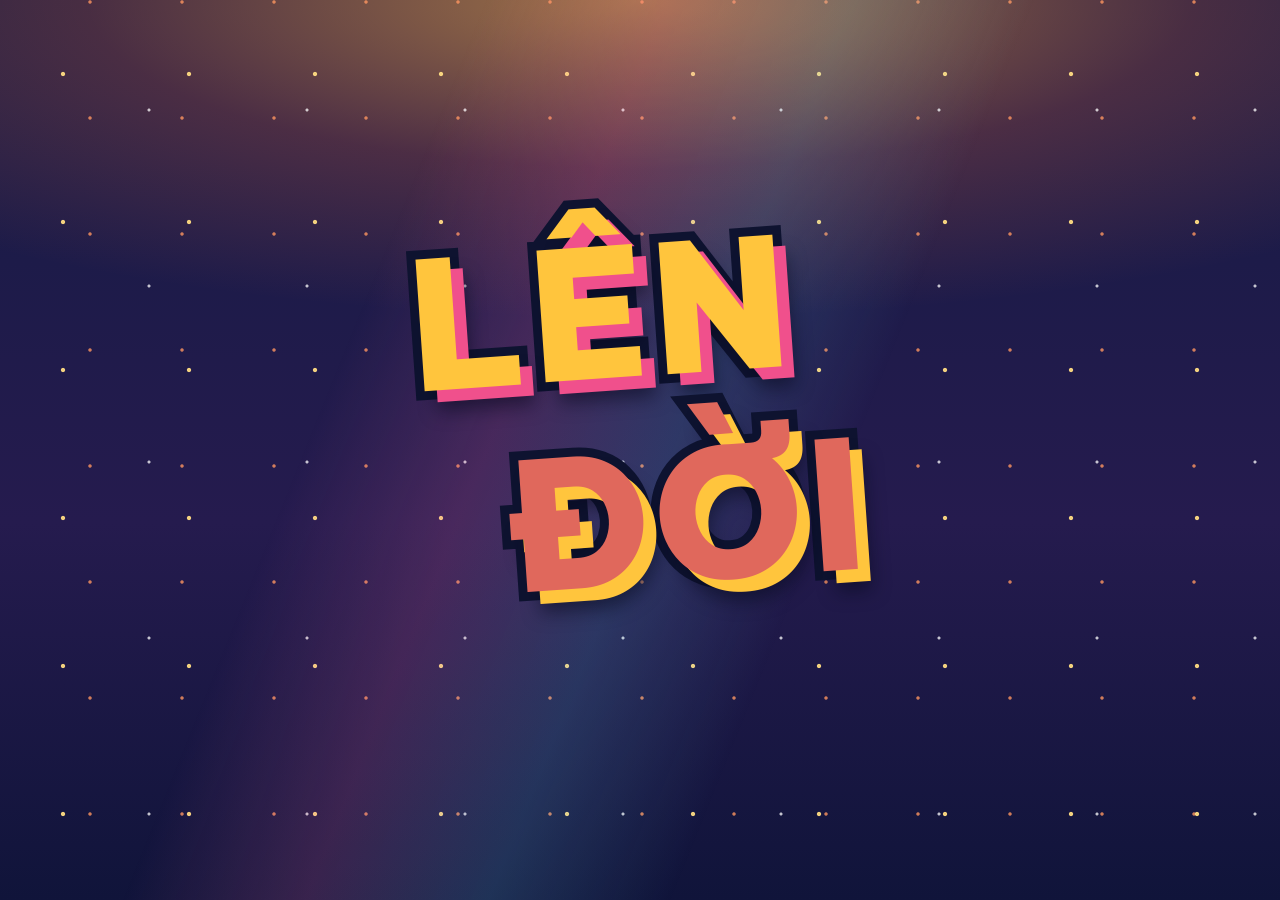
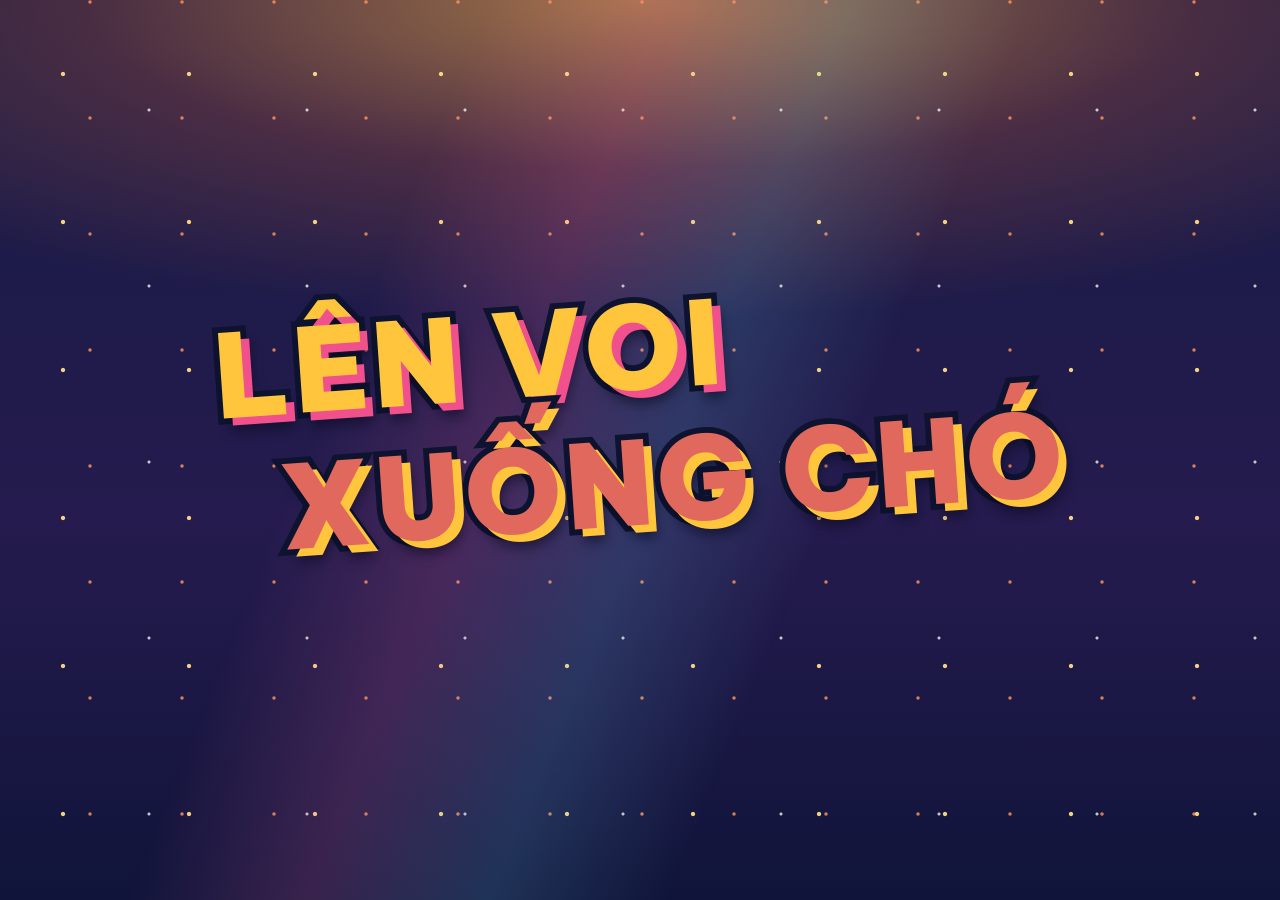
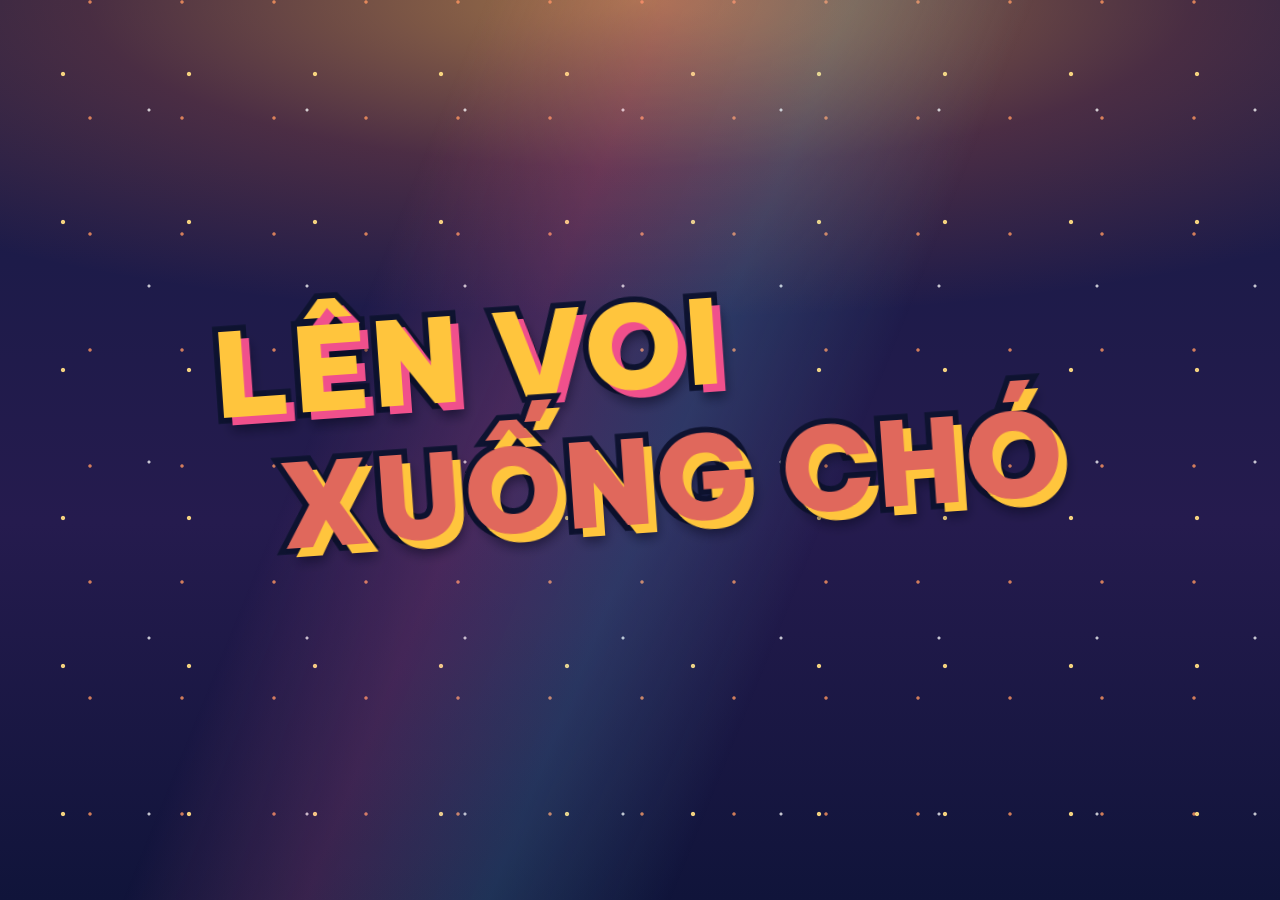
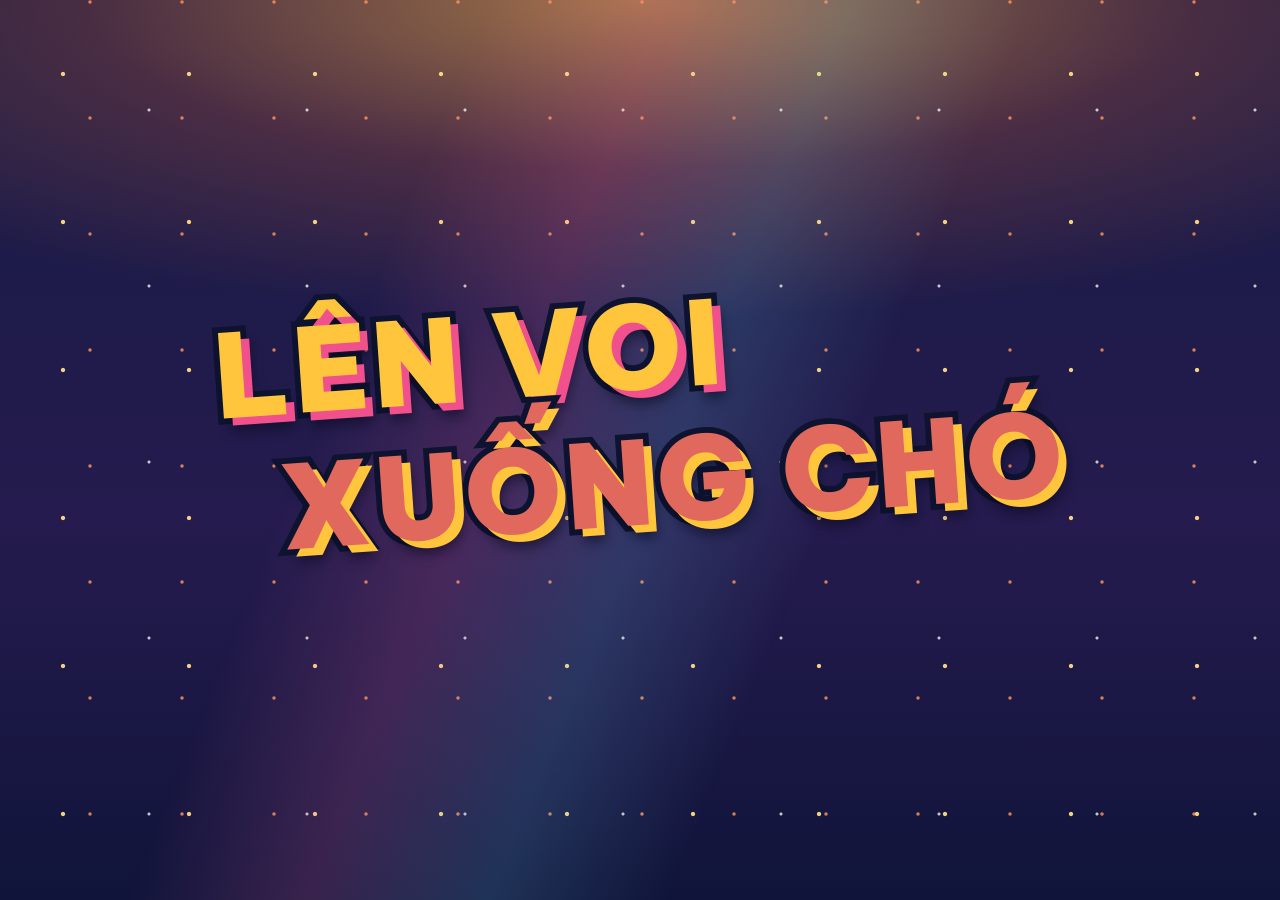
